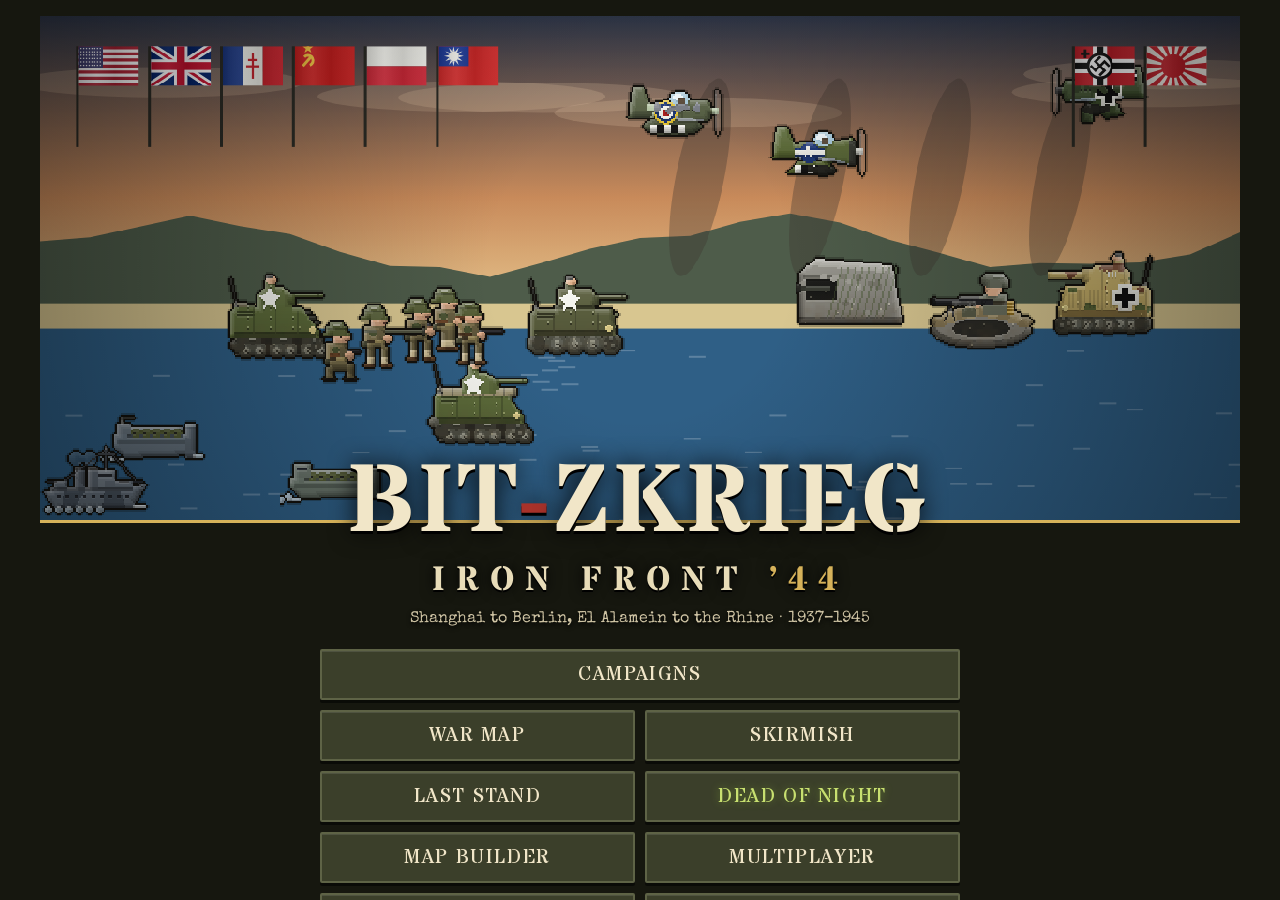
==== index.html @ be4d0eca "Real recorded sound, synced to the animation; varied deaths; soldiers' voices - 58 CC0 / CC BY recor" ====
<!doctype html>
<html lang="en"><head><meta charset="utf-8">
<title>Bit-zkrieg: Iron Front '44</title>
<meta name="viewport" content="width=device-width, initial-scale=1, viewport-fit=cover">
<link rel="preconnect" href="https://fonts.googleapis.com">
<link rel="stylesheet" href="https://fonts.googleapis.com/css2?family=Stardos+Stencil:wght@400;700&family=Special+Elite&family=Courier+Prime:wght@400;700&display=swap">
<style>
/* Layout: a full-screen map with stencilled olive-drab panels; menus are manila dispatch folders. One committed dark look. */
:root {
  --drab: #3b3f2a; --drab2: #2a2d1e; --ink: #f1e6c8; --brass: #d6b25a; --paper: #e6d8b4; --paperink: #2c2618; --red: #a8322a; --line: #5e6346;
  --display: 'Stardos Stencil', 'Impact', 'Arial Narrow', sans-serif;
  --type: 'Special Elite', 'Courier New', monospace;
  --ui: 'Courier Prime', 'Courier New', monospace;
  color-scheme: dark;
}
html, body { height: 100%; margin: 0; background: #16170f; color: var(--ink); font-family: var(--ui); overflow: hidden; }
button { font: inherit; cursor: pointer; }
button:focus-visible, select:focus-visible, input:focus-visible { outline: 2px solid var(--brass); outline-offset: 2px; }
#cv { position: fixed; inset: 0; width: 100%; height: 100%; touch-action: none; display: block; }
body:not([data-screen="game"]) #cv { visibility: hidden; }
.screen { position: fixed; inset: 0; z-index: 5; }
[hidden] { display: none !important; }

/* title */
#title { background: #16170f; display: grid; grid-template-rows: auto auto 1fr; grid-template-columns: minmax(0, 1fr); justify-items: center; overflow-y: auto; padding-block: 16px; }
#titlecv { width: min(1200px, 100%); height: auto; image-rendering: pixelated; border-bottom: 3px solid var(--brass); }
.logo { text-align: center; margin-top: -4.2em; position: relative; padding: 0 16px; }
.logo h1 { font-family: var(--display); font-size: clamp(40px, 9vw, 96px); margin: 0; letter-spacing: .04em; color: var(--ink); text-shadow: 0 3px 0 #000, 0 0 24px #000; line-height: 1; }
.logo h1 span { color: var(--brass); }
.logo p { font-family: var(--type); margin: .4em 0 0; color: #cfc4a4; text-shadow: 0 2px 4px #000; }
.mainmenu { display: grid; gap: 10px; margin-top: 22px; width: min(320px, calc(100% - 32px)); align-content: start; }
@media (min-width: 720px) { .mainmenu { grid-template-columns: 1fr 1fr; width: min(640px, calc(100% - 32px)); } .mainmenu #continue, .mainmenu #bcampaign { grid-column: 1 / -1; } }
.mainmenu button, footer button, #endturn, #result button, .go, #sgo, #optsave {
  font-family: var(--display); font-size: 20px; letter-spacing: .08em; text-transform: uppercase; padding: 10px 18px;
  background: var(--drab); color: var(--ink); border: 2px solid var(--line); border-radius: 2px; box-shadow: inset 0 1px 0 #ffffff1a, 0 3px 0 #0008; }
.mainmenu button:hover, footer button:hover, #endturn:hover:not(:disabled) { background: #4a4f34; border-color: var(--brass); }
button.ghost { background: transparent; box-shadow: none; }
#continue { border-color: var(--brass); color: var(--brass); }

/* paper screens */
.paper { background: #2a2b1f repeating-linear-gradient(45deg, #ffffff05 0 2px, transparent 2px 6px); overflow-y: auto; padding: 24px 16px 90px; box-sizing: border-box; }
.paper header, #missions, .form, .manual, .folder { max-width: 860px; margin: 0 auto; }
.paper header h2, .folder h2 { font-family: var(--display); font-size: clamp(28px, 5vw, 44px); margin: 0; letter-spacing: .03em; text-wrap: balance; }
.paper header p { font-family: var(--type); color: #cfc4a4; margin: .3em 0 1.2em; }
.paper footer { position: fixed; left: 0; right: 0; bottom: 0; display: flex; gap: 12px; justify-content: center; padding: 12px 16px calc(12px + env(safe-area-inset-bottom, 0px)); background: linear-gradient(transparent, #16170fee 40%); flex-wrap: wrap; }
#missions { display: grid; gap: 8px; }
.mission { display: grid; grid-template-columns: 44px 1fr auto; align-items: center; gap: 12px; text-align: left; padding: 10px 14px; position: relative;
  background: var(--paper); color: var(--paperink); border: 0; border-left: 6px solid var(--drab); box-shadow: 0 2px 0 #0006; }
.mission:disabled { opacity: .45; cursor: not-allowed; }
.mission:not(:disabled):hover { border-left-color: var(--red); transform: translateX(3px); }
.mission .no { font-family: var(--display); font-size: 30px; color: var(--drab); text-align: center; }
.mission b { font-family: var(--display); font-size: 21px; letter-spacing: .02em; display: block; }
.mission small { font-family: var(--type); font-size: 13px; }
.mission .fl { display: flex; gap: 4px; }
.mission .stamp { position: absolute; right: 90px; top: 50%; transform: translateY(-50%) rotate(-8deg); font-family: var(--display); color: var(--red); border: 2px solid var(--red); padding: 0 6px; opacity: .75; }

.folder { background: var(--paper); color: var(--paperink); padding: 24px clamp(16px, 4vw, 36px); position: relative; box-shadow: 0 6px 0 #0007; border-top: 14px solid #c8b488; }
.folder .when { font-family: var(--type); margin: .2em 0 1em; }
.stampmark { position: absolute; right: 20px; top: 14px; font-family: var(--display); font-size: 26px; color: var(--red); border: 3px solid var(--red); padding: 0 10px; transform: rotate(6deg); opacity: .7; }
.bgrid { display: grid; grid-template-columns: minmax(0, 1fr) auto; gap: 22px; }
.story { font-family: var(--type); font-size: 16px; line-height: 1.6; margin: 0; max-width: 62ch; }
.folder h4 { font-family: var(--display); font-size: 18px; margin: 1em 0 .2em; letter-spacing: .06em; }
.goal { font-family: var(--type); margin: 0; }
.minimap { image-rendering: pixelated; width: 260px; max-width: 100%; border: 3px solid var(--paperink); align-self: start; }
.cos { display: grid; grid-template-columns: 1fr 1fr; gap: 16px; margin-top: 20px; }
.cocard { display: flex; gap: 12px; align-items: flex-start; background: #d6c79e; padding: 10px; }
.cocard canvas { image-rendering: pixelated; flex: none; border: 2px solid var(--paperink); }
.cocard b { font-family: var(--display); font-size: 16px; display: block; }
.cocard small { font-family: var(--ui); display: block; margin: 2px 0 6px; }
.cocard em { font-family: var(--type); font-size: 14px; }
@media (max-width: 640px) { .bgrid, .cos { grid-template-columns: 1fr; } }
#editor { padding: 0; display: flex; flex-direction: column; height: 100vh; }
#editor[hidden] { display: none; }
.edbar { display: flex; flex-wrap: wrap; align-items: center; gap: 6px; padding: 8px 12px; background: #1e2018; border-bottom: 2px solid var(--line); }
.edbar button, .edbar select { padding: 6px 10px; font-size: 14px; width: auto; max-width: 220px; }
.edbar .go { background: var(--brass); color: #1a1814; }
.edtitle { font-family: var(--display); font-size: 20px; letter-spacing: .05em; margin-right: 8px; }
.edbar .sep { width: 1px; height: 24px; background: var(--line); margin: 0 4px; } .edbar .grow { flex: 1; }
.edbody { flex: 1; display: flex; min-height: 0; }
#edpal { width: 300px; flex: none; overflow-y: auto; padding: 10px; background: #23251c; border-right: 2px solid var(--line); }
#edpal h4 { font-family: var(--display); margin: 12px 0 6px; font-size: 15px; letter-spacing: .05em; }
.edtabs { display: flex; gap: 4px; } .edtabs button { flex: 1; padding: 6px; } .edtabs button.on, .edtool.on, .edsw.on, .edunit.on { background: var(--brass); color: #1a1814; }
.edgrid { display: grid; grid-template-columns: 1fr 1fr; gap: 4px; }
.edsw, .edunit, .edtool { display: flex; align-items: center; gap: 6px; padding: 4px 6px; font-size: 12px; text-align: left; min-height: 30px; }
.edsw i { width: 18px; height: 18px; flex: none; border: 1px solid #0006; display: block; }
.edunit canvas { width: 38px; height: 38px; image-rendering: pixelated; flex: none; }
.edform { display: grid; gap: 8px; } .edform input, .edform select { width: 100%; } .edrow { display: flex; flex-wrap: wrap; gap: 4px; }
.edview { flex: 1; position: relative; min-width: 0; }
#edcv { width: 100%; height: 100%; display: block; cursor: crosshair; touch-action: none; }
#edinfo { position: absolute; left: 10px; top: 8px; background: #000a; padding: 3px 8px; font: 13px var(--ui); pointer-events: none; }
.edhelp { position: absolute; left: 10px; bottom: 8px; background: #000a; padding: 3px 8px; font: 12px var(--ui); opacity: .8; pointer-events: none; }
#edtoast { position: absolute; left: 50%; top: 14px; transform: translateX(-50%); background: var(--brass); color: #1a1814; padding: 6px 14px; font-family: var(--display); }
@media (max-width: 760px) { .edbody { flex-direction: column-reverse; } #edpal { width: auto; height: 38vh; border-right: 0; border-top: 2px solid var(--line); } }
.opline { font-family: var(--ui); text-transform: uppercase; letter-spacing: .12em; font-size: 12px; margin: 0 0 4px; color: var(--red); }
.warmap { display: block; width: 100%; aspect-ratio: 1 / .42; max-height: 36vh; object-fit: contain; background: #9fb3b8; margin: 6px 0 14px; border: 3px solid var(--paperink); box-shadow: inset 0 0 30px #0004; image-rendering: auto; }
.forces, .stakes { display: grid; grid-template-columns: 1fr 1fr; gap: 16px; margin-top: 14px; }
.forces h5 { font-family: var(--display); font-size: 15px; margin: 0 0 4px; letter-spacing: .04em; }
.forces p, .stakes p, .fates p { font-family: var(--type); font-size: 14px; line-height: 1.5; margin: 0 0 8px; }
.stakes > div { padding: 10px 12px; border-left: 5px solid; background: #0000000d; }
.stakes h4 { margin-top: 0 !important; }
.stakes .win { border-color: #4d6b3a; } .stakes .lose { border-color: var(--red); }
#after .stampmark { font-size: 30px; }
#after .story { max-width: none; margin-bottom: .6em; }
@media (max-width: 640px) { .forces, .stakes { grid-template-columns: 1fr; } }
#arctabs { max-width: 1000px; margin: 0 auto 10px; display: flex; flex-wrap: wrap; gap: 6px; }
#arctabs button { background: var(--drab); color: var(--ink); border: 1px solid var(--line); padding: 8px 16px; font-family: var(--display); font-size: 18px; letter-spacing: .04em; }
#arctabs button.on { background: var(--brass); color: #1a1814; }
dl.specs { display: grid; grid-template-columns: max-content 1fr; gap: 2px 10px; font-size: 13px; margin: 6px 0; }
dl.specs dt { opacity: .7; } dl.specs dd { margin: 0; }
.armcard.gen canvas { image-rendering: pixelated; }
.armcard .fate { font-style: normal; opacity: .9; }
#armlist.bats, #armlist.gloss { max-width: 860px; margin: 0 auto; display: block; }
.archead { font-family: var(--display); font-size: 22px; margin: 18px 0 6px; }
.batcard { background: var(--paper); color: var(--paperink); margin: 0 0 8px; padding: 10px 14px; border-left: 6px solid var(--drab); }
.batcard summary { cursor: pointer; display: flex; gap: 10px; align-items: baseline; flex-wrap: wrap; }
.batcard summary b { font-family: var(--display); font-size: 19px; }
.batcard summary small, .batcard p { font-family: var(--type); }
.batcard p { font-size: 14px; line-height: 1.5; }
.batcard h5 { font-family: var(--display); margin: 10px 0 2px; font-size: 15px; }
dl.gloss { display: grid; grid-template-columns: minmax(140px, max-content) 1fr; gap: 10px 18px; background: var(--paper); color: var(--paperink); padding: 18px; font-family: var(--type); font-size: 14px; line-height: 1.5; }
dl.gloss dt { font-family: var(--display); font-size: 16px; } dl.gloss dd { margin: 0; }
@media (max-width: 640px) { dl.gloss { grid-template-columns: 1fr; } dl.gloss dd { margin-bottom: 8px; } }

.form { display: grid; gap: 14px; grid-template-columns: repeat(auto-fit, minmax(240px, 1fr)); }
fieldset { border: 2px solid var(--line); background: #ffffff08; padding: 12px 14px; display: grid; gap: 10px; min-width: 0; }
legend { font-family: var(--display); font-size: 18px; letter-spacing: .06em; padding: 0 6px; }
label { display: grid; gap: 4px; font-size: 14px; }
label.ck { grid-template-columns: auto 1fr; align-items: center; gap: 8px; }
select, input[type=range] { font: inherit; background: var(--drab2); color: var(--ink); border: 1px solid var(--line); padding: 6px; width: 100%; box-sizing: border-box; }
.manual { font-family: var(--type); font-size: 16px; line-height: 1.6; max-width: 66ch; }
.manual b { font-family: var(--display); letter-spacing: .04em; }

/* HUD */
#gamehud { pointer-events: none; z-index: 6; }
#gamehud > * { pointer-events: auto; }
#top { position: fixed; top: env(safe-area-inset-top, 0px); left: 0; right: 0; display: flex; justify-content: space-between; align-items: flex-start; padding: 8px; gap: 8px; pointer-events: none; }
#top > * { pointer-events: auto; }
.co { display: flex; gap: 8px; align-items: stretch; background: #23251a; border: 2px solid var(--line); padding: 4px 10px 4px 4px; color: var(--ink); text-align: left; box-shadow: 0 3px 0 #0007; max-width: 46vw; }
.co.right { flex-direction: row-reverse; padding: 4px 4px 4px 10px; text-align: right; }
.co.active { border-color: var(--brass); }
.co .pt canvas { width: 72px; height: 72px; image-rendering: pixelated; display: block; border: 1px solid #000; }
.cobody { display: grid; grid-template-columns: auto 1fr; gap: 1px 6px; align-content: start; min-width: 0; }
.co.right .cobody { direction: rtl; }
.cobody .nm { grid-column: 1 / -1; font-family: var(--display); font-size: 16px; white-space: nowrap; overflow: hidden; text-overflow: ellipsis; direction: ltr; }
.cobody .nat canvas { display: block; margin-top: 3px; }
.cobody .fund { font-variant-numeric: tabular-nums; color: var(--brass); font-weight: 700; direction: ltr; }
.cobody .fund::before { content: 'Funds '; color: #b9b090; font-weight: 400; }
.meter { grid-column: 1 / -1; display: flex; gap: 2px; margin-top: 2px; direction: ltr; }
.co.right .meter { justify-content: flex-end; }
.meter i { width: 9px; height: 9px; background: linear-gradient(90deg, var(--brass) calc(var(--f) * 100%), #0006 0); clip-path: polygon(50% 0, 62% 35%, 100% 38%, 70% 60%, 80% 100%, 50% 76%, 20% 100%, 30% 60%, 0 38%, 38% 35%); }
.meter i.big { width: 12px; height: 12px; margin-top: -1px; }
.meter i.on { filter: drop-shadow(0 0 3px #ffd36a); }
.pw { grid-column: 1 / -1; color: #ff9a6a; font-size: 11px; letter-spacing: .08em; direction: ltr; }
.mid { text-align: center; background: #23251ae6; border: 2px solid var(--line); padding: 4px 14px; max-width: 30vw; }
.mid b { font-family: var(--display); font-size: 22px; display: block; letter-spacing: .06em; }
.mid small { font-family: var(--type); font-size: 12px; color: #d6caa4; }
#bottom { position: fixed; bottom: env(safe-area-inset-bottom, 0px); left: 0; right: 0; display: flex; gap: 8px; padding: 8px; align-items: flex-end; flex-wrap: wrap; pointer-events: none; }
#bottom > * { pointer-events: auto; }
#tinfo, #uinfo { background: #23251ae6; border: 2px solid var(--line); padding: 6px 10px; display: grid; gap: 1px; font-size: 13px; min-width: 0; }
#tinfo b, #uinfo b { font-family: var(--display); font-size: 16px; letter-spacing: .03em; }
.stars { color: var(--brass); letter-spacing: 1px; }
.mvc { color: #b9b090; font-size: 11px; }
#uinfo { display: flex; gap: 8px; align-items: center; }
#uinfo canvas { image-rendering: pixelated; width: 64px; height: 64px; }
#uinfo div { display: grid; gap: 1px; }
.acts { margin-left: auto; display: flex; gap: 6px; flex-wrap: wrap; justify-content: flex-end; }
.acts button { font-family: var(--display); font-size: 16px; padding: 8px 14px; background: var(--drab); color: var(--ink); border: 2px solid var(--line); text-transform: uppercase; letter-spacing: .06em; }
#endturn:disabled { opacity: .4; cursor: default; }
#cop, #scop { background: #6a3a1a; border-color: #e0a050; animation: pulse 1.2s infinite alternate; }
@keyframes pulse { to { box-shadow: 0 0 12px #ffb050; } }
#forecast { position: fixed; top: 92px; left: 50%; transform: translateX(-50%); background: #000c; padding: 6px 12px; border: 1px solid var(--red); font-weight: 700; }

#menu { position: fixed; z-index: 20; background: #23251a; border: 2px solid var(--brass); display: grid; min-width: 150px; box-shadow: 0 6px 0 #0008; max-height: calc(100vh - 100px); overflow-y: auto; }
#menu button { background: none; border: 0; color: var(--ink); text-align: left; padding: 8px 14px; font-family: var(--display); font-size: 17px; letter-spacing: .04em; border-bottom: 1px solid #ffffff10; }
#menu button:hover:not(:disabled), #menu button:focus { background: #4a4f34; outline: none; }
#menu button:disabled { opacity: .4; cursor: default; }
#menu.build { min-width: min(380px, calc(100vw - 20px)); }
#menu.build button { display: grid; grid-template-columns: 34px 1fr auto; gap: 10px; align-items: center; padding: 4px 12px; }
#menu .bi canvas { image-rendering: pixelated; display: block; }
#menu .bn small { display: block; font-family: var(--ui); font-size: 11px; color: #b9b090; letter-spacing: 0; }
#menu .bc { font-family: var(--ui); color: var(--brass); font-variant-numeric: tabular-nums; }

#banner { position: fixed; left: 0; right: 0; top: 40%; text-align: center; z-index: 25; pointer-events: none; opacity: 0; }
#banner div { font-family: var(--display); font-size: clamp(34px, 7vw, 72px); letter-spacing: .08em; text-shadow: 0 4px 0 #000; background: linear-gradient(90deg, transparent, #000b 20%, #000b 80%, transparent); padding: 6px 0; }
#banner small { font-family: var(--type); font-size: 16px; text-shadow: 0 2px 0 #000; }
#banner.show { animation: ban 1.3s ease; }
@keyframes ban { 0% { opacity: 0; transform: translateX(-30px); } 15%, 80% { opacity: 1; transform: none; } 100% { opacity: 0; transform: translateX(30px); } }
#dialog { position: fixed; left: 50%; bottom: 120px; transform: translateX(-50%); width: min(640px, calc(100vw - 32px)); z-index: 30; display: flex; gap: 14px; align-items: flex-start; background: var(--paper); color: var(--paperink); padding: 12px; border: 3px solid var(--paperink); box-shadow: 0 6px 0 #0009; cursor: pointer; box-sizing: border-box; }
#dialog canvas, #coinfo canvas { image-rendering: pixelated; border: 2px solid var(--paperink); display: block; }
#dialog .who { font-family: var(--display); font-size: 17px; }
#dialog .txt { font-family: var(--type); font-size: 17px; line-height: 1.45; margin: .3em 0; }
#dialog small { font-size: 11px; opacity: .6; }
#coinfo { position: fixed; inset: 0; margin: auto; height: fit-content; width: min(620px, calc(100vw - 32px)); z-index: 30; display: flex; gap: 16px; background: var(--paper); color: var(--paperink); padding: 16px; border: 3px solid var(--paperink); box-sizing: border-box; flex-wrap: wrap; cursor: pointer; }
#coinfo .txt { flex: 1; min-width: 220px; font-family: var(--type); }
#coinfo h3 { font-family: var(--display); margin: 0; font-size: 22px; }
#coinfo dt { font-family: var(--display); margin-top: 6px; }
#coinfo dd { margin: 0; }
#battlewrap { position: fixed; inset: 0; z-index: 28; display: grid; place-items: center; background: #0007; cursor: pointer; }
#battle { width: min(860px, calc(100vw - 20px)); image-rendering: pixelated; border: 4px solid #111; box-shadow: 0 8px 0 #000a; }
#result { position: fixed; inset: 0; z-index: 40; display: grid; place-items: center; background: #000a; padding: 16px; }
#result .card { background: var(--paper); color: var(--paperink); padding: 24px; border: 4px solid var(--paperink); text-align: center; width: min(520px, 100%); box-sizing: border-box; }
#result h2 { font-family: var(--display); font-size: 56px; margin: 0; color: var(--red); letter-spacing: .1em; }
#result .why { font-family: var(--type); }
#result .st { display: grid; grid-template-columns: 1fr 1fr; gap: 12px; margin: 14px 0; text-align: left; }
#result .st div { display: grid; gap: 2px; font-size: 13px; }
#result .st canvas { width: 36px; height: 24px; }
#nowplaying { position: fixed; right: 12px; bottom: 74px; z-index: 9; font-family: var(--type); font-size: 13px; background: #000b; padding: 6px 10px; opacity: 0; transition: opacity .6s; pointer-events: none; }
#nowplaying.show { opacity: 1; }
@media (max-width: 640px) {
  .co .pt canvas { width: 44px; height: 44px; } .cobody .nm { font-size: 13px; } .mid { display: none; }
  #tinfo { font-size: 11px; } #uinfo canvas { width: 40px; height: 40px; } .acts button { font-size: 13px; padding: 6px 9px; }
}
@media (prefers-reduced-motion: reduce) { #banner.show { animation-duration: .01s; } #cop, #scop { animation: none; } }

/* ---- additions: campaigns, core force, minimap, power cut-in ---- */
#camplist { max-width: 860px; margin: 0 auto; display: grid; gap: 10px; }
.campcard { display: grid; grid-template-columns: auto 1fr; gap: 16px; align-items: center; text-align: left; padding: 14px 16px; background: var(--paper); color: var(--paperink); border: 0; border-left: 8px solid var(--red); box-shadow: 0 3px 0 #0007; }
.campcard:hover { transform: translateX(3px); }
.campcard .fl { display: flex; gap: 4px; flex-wrap: wrap; max-width: 140px; }
.campcard b { font-family: var(--display); font-size: 26px; display: block; }
.campcard small { display: block; font-family: var(--type); }
.paper header.sub { margin-top: 24px; } .paper header.sub h3 { font-family: var(--display); font-size: 24px; margin: 0 0 8px; letter-spacing: .04em; }
#corelist { max-width: 860px; margin: 0 auto; display: grid; grid-template-columns: repeat(auto-fill, minmax(240px, 1fr)); gap: 8px; }
.vet { display: flex; gap: 8px; align-items: center; background: #ffffff0c; border: 1px solid var(--line); padding: 4px 8px; }
.vet canvas { image-rendering: pixelated; flex: none; }
.vet b { display: block; font-size: 14px; } .vet small { color: #cfc4a4; font-size: 12px; }
.dim { color: #b9b090; font-family: var(--type); }
.mapcol { display: grid; gap: 4px; justify-items: center; align-content: start; }
.mapcol small { font-family: var(--ui); }
#minimap { position: fixed; right: 10px; top: 104px; width: 200px; height: auto; z-index: 7; border: 2px solid var(--line); background: #000; image-rendering: pixelated; box-shadow: 0 3px 0 #0008; max-width: 34vw; cursor: pointer; }
#minimap.off { display: none; }
#ffwd { min-width: 44px; } #ffwd.on { background: #6a3a1a; border-color: #e0a050; }
#danger.on { background: #7a2018; border-color: #ff8060; color: #fff2e8; }
.tip { color: #cfc4a4; font-size: 11px; max-width: 34ch; font-family: var(--type); }
.nm2 { color: #d8cca4; font-size: 12px; } .nm2 em { color: #ffcf4a; font-style: normal; }
.xp { display: block; height: 4px; background: #0008; width: 140px; margin-top: 2px; } .xp i { display: block; height: 100%; background: #e8c040; }
#result .vets { display: grid; gap: 2px; margin: 0 0 12px; text-align: left; font-size: 13px; } #result .vets h4 { margin: 4px 0; font-family: var(--display); }
#powercut { position: fixed; inset: 0; z-index: 35; display: grid; place-items: center; background: #000a; cursor: pointer; overflow: hidden; }
#powercut .stripe { position: absolute; left: -10%; right: -10%; top: 30%; height: 40%; background: linear-gradient(90deg, transparent, var(--tc) 15%, var(--tc) 85%, transparent); transform: skewY(-6deg); opacity: .85;
  background-image: repeating-linear-gradient(90deg, transparent 0 40px, #ffffff14 40px 44px), linear-gradient(90deg, transparent, var(--tc) 15%, var(--tc) 85%, transparent); }
#powercut .pt { position: absolute; left: 6%; top: 50%; transform: translateY(-50%); }
#powercut .pt canvas { width: min(384px, 40vw); height: auto; image-rendering: pixelated; border: 4px solid #111; box-shadow: 0 10px 0 #0009; }
#powercut .pc { position: absolute; left: 46%; right: 4%; top: 50%; transform: translateY(-50%); display: grid; gap: 6px; text-shadow: 0 3px 0 #000; }
#powercut .lv { font-family: var(--ui); letter-spacing: .3em; font-size: 16px; color: #ffe8a0; }
#powercut .nm { font-family: var(--display); font-size: clamp(36px, 7vw, 84px); line-height: 1; color: #fff; text-wrap: balance; }
#powercut .q { font-family: var(--type); font-size: clamp(16px, 2vw, 22px); color: #fff8e0; }
#powercut .ds { font-family: var(--ui); font-size: 15px; color: #f4e8c8; max-width: 52ch; }
#powercut.go .pt { animation: pcin .5s cubic-bezier(.2, .9, .3, 1.2); } #powercut.go .pc { animation: pcin2 .6s cubic-bezier(.2, .9, .3, 1.1); } #powercut.go .stripe { animation: pcs .4s ease-out; }
@keyframes pcin { from { transform: translate(-120%, -50%); } } @keyframes pcin2 { from { transform: translate(60%, -50%); opacity: 0; } } @keyframes pcs { from { transform: skewY(-6deg) scaleX(0); } }
#battle { width: min(1180px, calc(100vw - 20px)); }
@media (max-width: 640px) { #minimap { top: 70px; max-width: 40vw; } #powercut .pc { left: 8%; top: 70%; } #powercut .pt { top: 28%; left: 50%; transform: translate(-50%, -50%); } }

.mid small { display: block; } #turnno { color: #b9b090; font-family: var(--ui); font-size: 11px; letter-spacing: .04em; }

/* ---- armoury, tips, mission rank ---- */
#armtabs { max-width: 1000px; margin: 0 auto 14px; display: flex; flex-wrap: wrap; gap: 6px; }
#armtabs button { display: flex; align-items: center; gap: 6px; background: var(--drab2); color: var(--ink); border: 1px solid var(--line); padding: 6px 12px; font-family: var(--display); font-size: 16px; }
#armtabs button.on { border-color: var(--brass); background: var(--drab); }
#armlist { max-width: 1000px; margin: 0 auto; display: grid; grid-template-columns: repeat(auto-fill, minmax(300px, 1fr)); gap: 10px; }
.armnote { grid-column: 1 / -1; margin: 0 0 4px; font-size: 14px; opacity: .8; font-style: italic; }
.armcard { display: grid; grid-template-columns: 96px minmax(0, 1fr); gap: 10px; background: var(--paper); color: var(--paperink); padding: 10px; box-shadow: 0 3px 0 #0006; }
.armcard canvas { image-rendering: pixelated; width: 96px; height: 96px; background: #7a9a4a33; }
.armcard b { font-family: var(--display); font-size: 18px; display: block; }
.armcard small { display: block; font-family: var(--ui); font-size: 12px; }
.armcard .nums { display: block; font-family: var(--ui); font-size: 12px; color: #6a5a30; margin: 3px 0; }
.armcard p { margin: 4px 0 0; font-family: var(--type); font-size: 13px; line-height: 1.4; }
#tip { position: fixed; left: 50%; top: 100px; transform: translateX(-50%); z-index: 26; width: min(560px, calc(100vw - 32px)); box-sizing: border-box; display: grid; grid-template-columns: minmax(0, 1fr) auto; gap: 4px 12px; align-items: center;
  background: var(--paper); color: var(--paperink); border-left: 6px solid var(--brass); padding: 10px 12px; box-shadow: 0 5px 0 #0008; font-family: var(--type); font-size: 14px; line-height: 1.4; }
#tip b { grid-column: 1 / -1; font-family: var(--display); font-size: 15px; letter-spacing: .06em; }
#tip button { grid-column: 2; grid-row: 2; font-family: var(--display); background: var(--drab); color: var(--ink); border: 0; padding: 6px 12px; }
#result .score { display: flex; gap: 18px; align-items: center; justify-content: center; margin: 8px 0; }
#result .rank { font-family: var(--display); font-size: 72px; line-height: 1; width: 92px; height: 92px; display: grid; place-items: center; border: 5px solid currentColor; border-radius: 50%; transform: rotate(-8deg); }
#result .rS { color: #c8202a; } #result .rA { color: #b07a10; } #result .rB { color: #2a5a8a; } #result .rC, #result .rD { color: #5a5a50; }
#result .score dl { display: grid; grid-template-columns: auto auto; gap: 2px 12px; margin: 0; font-family: var(--ui); text-align: left; } #result .score dt { font-weight: 700; } #result .score dd { margin: 0; font-variant-numeric: tabular-nums; }

/* ---- jukebox, controller focus ---- */
#jukelist { max-width: 900px; margin: 0 auto; display: grid; gap: 6px; }
.jtrack { display: grid; grid-template-columns: 44px minmax(0, 1fr) auto; gap: 12px; align-items: center; background: #ffffff0a; border: 1px solid var(--line); padding: 8px 12px; }
.jtrack.now { border-color: var(--brass); background: #d6b25a1a; }
.jtrack .play { width: 40px; height: 40px; font-size: 16px; background: var(--drab); color: var(--ink); border: 1px solid var(--line); }
.jtrack b { display: block; font-family: var(--display); font-size: 17px; letter-spacing: .02em; }
.jtrack small { display: block; color: #cfc4a4; font-size: 12px; } .jtrack .grp { color: var(--brass); }
body.pad :focus { outline: 3px solid var(--brass) !important; outline-offset: 2px; box-shadow: 0 0 0 6px #d6b25a33; }

/* ---- multiplayer ---- */
.mpgrid { max-width: 900px; margin: 0 auto; display: grid; grid-template-columns: repeat(auto-fit, minmax(240px, 1fr)); gap: 12px; }
.mpcard { display: grid; gap: 8px; text-align: left; padding: 18px; background: var(--paper); color: var(--paperink); border: 0; border-top: 8px solid var(--drab); box-shadow: 0 4px 0 #0007; }
.mpcard:hover, .mpcard:focus { border-top-color: var(--red); }
.mpcard b { font-family: var(--display); font-size: 26px; } .mpcard span { font-family: var(--type); font-size: 14px; line-height: 1.45; }
#online .form button { font-family: var(--display); font-size: 18px; background: var(--drab); color: var(--ink); border: 2px solid var(--line); padding: 8px; text-transform: uppercase; }
#online input { font: inherit; font-size: 22px; letter-spacing: .3em; text-transform: uppercase; background: var(--drab2); color: var(--ink); border: 1px solid var(--line); padding: 6px 10px; width: 100%; box-sizing: border-box; }
#netstatus { max-width: 70ch; }
#netgames { max-width: 860px; margin: 0 auto; display: grid; gap: 6px; }
.netgame { text-align: left; background: #ffffff0a; color: var(--ink); border: 1px solid var(--line); padding: 10px 14px; }
.netgame.due { border-color: var(--brass); background: #d6b25a22; }
.netgame b { display: block; font-family: var(--display); font-size: 18px; } .netgame small { color: #cfc4a4; }
#handoff { position: fixed; inset: 0; z-index: 45; background: #16170f; display: grid; place-content: center; justify-items: center; gap: 10px; text-align: center; cursor: pointer; padding: 16px; }
#handoff canvas { image-rendering: pixelated; border: 4px solid var(--brass); }
#handoff h2 { font-family: var(--display); font-size: clamp(32px, 6vw, 60px); margin: 0; }
#handoff p { font-family: var(--type); max-width: 50ch; margin: 0; } #handoff small { color: #b9b090; }
#codebox { position: fixed; inset: 0; z-index: 46; display: grid; place-items: center; background: #000b; padding: 16px; }
#codebox .card { background: var(--paper); color: var(--paperink); padding: 20px; width: min(640px, 100%); box-sizing: border-box; display: grid; gap: 10px; border: 4px solid var(--paperink); }
#codebox h3 { font-family: var(--display); font-size: 28px; margin: 0; } #codebox p { font-family: var(--type); margin: 0; }
#codebox textarea { width: 100%; box-sizing: border-box; height: 160px; font: 11px/1.3 var(--ui); word-break: break-all; background: #fffaf0; color: #222; border: 1px solid #8a7a50; }
#codebox .row { display: flex; gap: 10px; justify-content: flex-end; } #codebox button { font-family: var(--display); font-size: 17px; padding: 8px 16px; background: var(--drab); color: var(--ink); border: 0; }
#netwait { position: fixed; left: 50%; bottom: 140px; transform: translateX(-50%); z-index: 9; background: #000c; border: 1px solid var(--brass); padding: 10px 18px; font-family: var(--type); }
#netwait .dots::after { content: '…'; animation: blink 1.2s infinite; } @keyframes blink { 50% { opacity: .2; } }

.logo .logosub { font-family: var(--display); font-size: clamp(18px, 3.4vw, 34px); letter-spacing: .32em; margin: .15em 0 0; color: #e8dcb8; text-shadow: 0 2px 0 #000, 0 0 14px #000; }
.logo .logosub span { color: var(--brass); }
.logo h1 span { color: var(--red); }

.recstats { max-width: 900px; margin: 0 auto 18px; display: grid; grid-template-columns: repeat(auto-fit, minmax(150px, 1fr)); gap: 8px; }
.recstats div { background: var(--paper); color: var(--paperink); padding: 10px 12px; } .recstats b { font-family: var(--display); font-size: 26px; display: block; } .recstats span { font-family: var(--type); font-size: 13px; }
.medgrid { max-width: 900px; margin: 0 auto; display: grid; grid-template-columns: repeat(auto-fit, minmax(260px, 1fr)); gap: 8px; }
.medal { display: flex; gap: 10px; align-items: center; background: #ffffff0d; border: 1px solid var(--line); padding: 8px; } .medal canvas { flex: none; } .medal b { font-family: var(--display); display: block; } .medal small { font-family: var(--type); opacity: .8; }
.medal.locked canvas { filter: grayscale(1) brightness(.5); } .medal.locked { opacity: .55; }

.campmapwrap { max-width: 860px; margin: 0 auto 12px; }

.edarr { grid-column: 1 / -1; display: grid; gap: 4px; font-size: 13px; } .edarr input { width: 80px; }

.wvwrap { position: relative; max-width: 1200px; margin: 0 auto; } #wvmap { width: 100%; display: block; border: 3px solid var(--paperink); cursor: pointer; background: #9fb3b8; }
#wvtip { position: absolute; pointer-events: none; background: var(--paper); color: var(--paperink); padding: 6px 10px; font-family: var(--type); font-size: 13px; box-shadow: 0 3px 0 #0006; max-width: 260px; }
#wvtip b { font-family: var(--display); display: block; font-size: 15px; }

/* Dead of Night */
.mainmenu .zedbtn { color: #c8e070; text-shadow: 0 0 8px rgba(160, 210, 60, .45); }
.zedscreen { background-image: radial-gradient(ellipse at 50% 0%, rgba(120, 160, 60, .14), transparent 60%); }
.zhead { margin: 14px 0 6px; font-family: "Stardos Stencil", Impact, sans-serif; letter-spacing: .06em; }
.zbest { display: grid; grid-template-columns: repeat(auto-fill, minmax(190px, 1fr)); gap: 8px; }
.zcard { display: flex; gap: 8px; align-items: center; background: rgba(20, 26, 14, .82); color: #d8dcc8; border: 1px solid #4a5a34; padding: 6px; }
.zcard canvas { width: 64px; height: 64px; image-rendering: pixelated; flex: none; background: radial-gradient(circle, #2a3420, #10140c); }
.zcard p { margin: 0; font-size: 12px; line-height: 1.35; }
.zcard b { display: block; color: #c8e070; font-size: 13px; }
.forcegrid { display: grid; grid-template-columns: repeat(auto-fill, minmax(150px, 1fr)); gap: 4px 10px; margin-top: 6px; }
.forcegrid label { display: flex; align-items: center; justify-content: space-between; gap: 6px; font-size: 12px; }
.forcegrid label span { overflow: hidden; text-overflow: ellipsis; white-space: nowrap; }
.forcegrid input { width: 52px; flex: none; }
.forcebox { grid-column: 1 / -1; }

</style>
<canvas id="cv"></canvas>

<!-- title -->
<section class="screen" id="title">
  <canvas id="titlecv"></canvas>
  <div class="logo"><h1>BIT<span>-</span>ZKRIEG</h1><h2 class="logosub">IRON FRONT <span>’44</span></h2><p>Shanghai to Berlin, El Alamein to the Rhine · 1937–1945</p></div>
  <nav class="mainmenu">
    <button id="continue" hidden>Continue</button>
    <button id="bcampaign">Campaigns</button>
    <button id="bwarmap">War Map</button>
    <button id="bskirmish">Skirmish</button>
    <button id="bwaves">Last Stand</button>
    <button id="bzed" class="zedbtn">Dead of Night</button>
    <button id="beditor">Map Builder</button>
    <button id="bmulti">Multiplayer</button>
    <button id="barmoury">Archive</button>
    <button id="brecord">Service Record</button>
    <button id="bjukebox">Jukebox</button>
    <button id="bhelp">Field manual</button>
    <button id="bsettings">Settings</button>
    <button id="bcredits" class="ghost">Credits</button>
  </nav>
</section>

<!-- campaigns -->
<section class="screen paper" id="campaigns" hidden>
  <header><h2>Campaigns</h2><p>Sixty-six battles in eleven campaigns, from Shanghai in 1937 through the Western Desert to Berlin in 1945, plus basic training. Veterans who survive carry on into the next fight.</p></header>
  <div id="camplist"></div>
  <header class="sub"><h3>Core force</h3></header>
  <div id="corelist"></div>
  <footer><button class="back">Back</button></footer>
</section>

<!-- campaign -->
<section class="screen paper" id="campaign" hidden>
  <header><h2 id="campname"></h2><p id="campsub"></p></header>
  <div class="campmapwrap"><canvas class="warmap" id="campmap"></canvas></div>
  <div id="missions"></div>
  <footer><button class="back" data-to="campaigns">Back</button><button id="unlockall" class="ghost">Unlock all missions</button></footer>
</section>

<!-- briefing -->
<section class="screen paper" id="brief" hidden>
  <div class="folder">
    <div class="stampmark">SECRET</div>
    <p class="opline"></p>
    <h2></h2><p class="when"></p>
    <canvas class="warmap"></canvas>
    <div class="bgrid">
      <div><h4>The situation</h4><p class="story"></p><h4>Your orders</h4><p class="goal"></p></div>
      <div class="mapcol"><canvas class="minimap"></canvas><small class="size"></small></div>
    </div>
    <div class="forces"></div>
    <div class="stakes"><div class="win"><h4>If you win</h4><p></p></div><div class="lose"><h4>If you lose</h4><p></p></div></div>
    <div class="cos"></div>
  </div>
  <footer><button class="back" data-to="campaign">Back</button><button class="watch ghost" title="Both sides played by the computer">Watch it</button><button class="go">Begin the assault</button></footer>
</section>

<!-- skirmish -->
<section class="screen paper" id="skirm" hidden>
  <header><h2>Skirmish</h2><p>A random battlefield. Pick the armies and the generals.</p></header>
  <div class="form">
    <fieldset><legend>Side 1</legend>
      <label>Army <select id="s1nat"></select></label><label>General <select id="s1co"></select></label>
      <label>Commander <select id="s1ai"><option value="human">You</option><option value="ai">Computer</option></select></label></fieldset>
    <fieldset><legend>Side 2</legend>
      <label>Army <select id="s2nat"></select></label><label>General <select id="s2co"></select></label>
      <label>Commander <select id="s2ai"><option value="ai">Computer</option><option value="human">Second player</option></select></label>
      <label>Temperament <select id="s2pers"><option value="">As the general</option><option value="aggressive">Aggressive</option><option value="methodical">Methodical</option><option value="cautious">Cautious</option><option value="opportunist">Opportunist</option></select></label></fieldset>
    <fieldset><legend>Battlefield</legend>
      <label>Terrain <select id="stheme"></select></label>
      <label>Size <select id="ssize"><option value="s">Small</option><option value="m" selected>Medium</option><option value="l">Large</option><option value="xl">Huge</option></select></label>
      <label>Fog of war <select id="sfog"><option value="off">Off</option><option value="on">On</option></select></label>
      <label>H-Hour <select id="shour"><option value="5">05:00 dawn</option><option value="9" selected>09:00 morning</option><option value="16">16:00 afternoon</option><option value="20">20:00 dusk</option><option value="23">23:00 night</option></select></label>
      <label>Starting funds <select id="sfunds"><option>0</option><option selected>5000</option><option>10000</option><option>20000</option></select></label></fieldset>
  </div>
  <footer><button class="back">Back</button><button id="sgo">Deploy</button></footer>
</section>

<!-- map builder -->
<section class="screen" id="editor" hidden>
  <div class="edbar">
    <b class="edtitle">Map Builder</b>
    <button id="ednew">New</button><select id="edload"></select><button id="edsave">Save</button><button id="edexport">Share code</button><button id="edimport">Import</button>
    <span class="sep"></span><button id="edundo" title="Ctrl+Z">Undo</button><button id="edredo" title="Ctrl+Y">Redo</button><button id="edfit" title="F">Fit</button>
    <span class="sep"></span><button id="edquick" title="Place a standard force next to each HQ">Quick armies</button><button id="edplay" class="go">Play it</button><button id="edhot" title="Two players on one screen">Hotseat</button><button id="edwatch" title="Computer against computer">Watch</button><button id="edbal" title="AI testers play the map nine times and report on balance">Balance check</button><button id="edwaves">Last Stand</button>
    <span class="grow"></span><button id="edback">Back</button>
  </div>
  <div class="edbody"><aside id="edpal"></aside><div class="edview"><canvas id="edcv"></canvas><div id="edinfo"></div><div id="edtoast" hidden></div>
    <div class="edhelp">Left-click paints · right-click picks up terrain · wheel zooms · Alt-drag or middle-drag pans · M mirrors</div></div></div>
</section>

<!-- last stand -->
<section class="screen paper" id="laststand" hidden>
  <header><h2>Last Stand</h2><p>Hold your HQ against wave after wave. Every wave is bigger than the last, with veterans, armour and then aircraft. Supplies arrive with each wave: spend them at your depots.</p></header>
  <div class="form">
    <fieldset><legend>Your army</legend>
      <label>Army <select id="lsnat"></select></label><label>General <select id="lsco"></select></label>
      <label>Starting funds <input type="number" id="lsfunds" min="0" max="200000" step="500" value="6000" list="fundlist"></label></fieldset>
    <fieldset class="forcebox"><legend>Starting force</legend><label>Force <select class="forcemode"><option value="map">Standard</option><option value="custom">Choose your own</option></select></label><div class="forcegrid" hidden></div><p class="forcesum dim"></p></fieldset>
    <fieldset><legend>The enemy</legend>
      <label>Army <select id="lsenemy"></select></label>
      <label>Difficulty <select id="lsdiff"><option value="easy">Easy</option><option value="normal" selected>Normal</option><option value="hard">Hard</option></select></label>
      <label>Turns between waves <select id="lsevery"><option value="4">4: time to dig in</option><option value="3" selected>3</option><option value="2">2: relentless</option></select></label></fieldset>
    <fieldset><legend>Battlefield</legend>
      <label>Map <select id="lsmap"></select></label><p id="lsbest" class="dim"></p></fieldset>
  </div>
  <footer><button class="back">Back</button><button id="lsgo">Hold the line</button></footer>
</section>

<datalist id="fundlist"><option value="0"><option value="3000"><option value="6000"><option value="12000"><option value="25000"><option value="50000"></datalist>
<!-- dead of night: zombie survival -->
<section class="screen paper zedscreen" id="zombies" hidden>
  <header><h2>Dead of Night</h2><p>Autumn 1944. Something came up out of the bunkers and the burial pits, and it does not care whose uniform it once wore. Hold your HQ until the dead stop coming. Every soldier they pull down gets up again on their side.</p></header>
  <div class="form">
    <fieldset><legend>The survivors</legend>
      <label>Army <select id="znat"></select></label><label>Commander <select id="zco"></select></label>
      <label>Starting funds <input type="number" id="zfunds" min="0" max="200000" step="500" value="6000" list="fundlist"></label></fieldset>
    <fieldset class="forcebox"><legend>Starting force</legend><label>Force <select class="forcemode"><option value="map">Standard</option><option value="custom">Choose your own</option></select></label><div class="forcegrid" hidden></div><p class="forcesum dim"></p></fieldset>
    <fieldset><legend>The night</legend>
      <label>Difficulty <select id="zdiff"><option value="easy">Shamblers</option><option value="normal" selected>Normal</option><option value="hard">Nightmare</option></select></label>
      <label>Turns between waves <select id="zevery"><option value="4">4: time to dig in</option><option value="3" selected>3</option><option value="2">2: they never stop</option></select></label>
      <label>Darkness <select id="znight"><option value="endless" selected>Endless night: fog, no air support</option><option value="cycle">Dusk till dawn: the sun comes up at 05:00</option></select></label></fieldset>
    <fieldset><legend>Where you make your stand</legend>
      <label>Map <select id="zmap"></select></label><p id="zrec" class="dim"></p></fieldset>
  </div>
  <h3 class="zhead">What is coming</h3>
  <div id="zbest" class="zbest"></div>
  <footer><button class="back">Back</button><button id="zgo">Survive the night</button></footer>
</section>

<!-- the whole war on one map -->
<section class="screen paper" id="warview" hidden>
  <header><h2>The War, 1937–1945</h2><p>Every battle in the game. Red: taken. Gold: open to you. Grey: not yet reached. Click a battle to read its briefing.</p></header>
  <div class="wvwrap"><canvas id="wvmap"></canvas><div id="wvtip" hidden></div></div>
  <footer><button class="back">Back</button></footer>
</section>

<!-- service record -->
<section class="screen paper" id="record" hidden>
  <header><h2>Service Record</h2><p>Your war, in numbers and decorations.</p></header>
  <div id="reclist"></div>
  <footer><button class="back">Back</button></footer>
</section>

<!-- settings -->
<section class="screen paper" id="settings" hidden>
  <header><h2>Settings</h2></header>
  <div class="form">
    <fieldset><legend>Presentation</legend>
      <label>German flags <select id="optflags"><option value="hist">Historical (1938–45 war ensign)</option><option value="balken">Balkenkreuz only</option></select></label>
      <label class="ck"><input type="checkbox" id="optbattle"> Battle animations</label>
      <label>Gore <select id="optgore"><option value="off">Off</option><option value="standard">Standard</option><option value="graphic">Graphic</option></select></label>
      <label class="ck"><input type="checkbox" id="optfx"> Effects, weather and smoke</label>
      <label>Difficulty <select id="optdiff"><option value="easy">Easy: the enemy fights 12% weaker</option><option value="normal">Normal</option><option value="hard">Hard: the enemy fights 10% stronger</option></select></label>
      <label class="ck"><input type="checkbox" id="optfast"> Fast enemy turns</label>
      <label class="ck"><input type="checkbox" id="opttips"> Field notes (first-time tips)</label></fieldset>
    <fieldset><legend>Sound</legend>
      <label class="ck"><input type="checkbox" id="optsound"> Weapon and battle sounds</label>
      <label class="ck"><input type="checkbox" id="optmusic"> Period music</label>
      <label>Master volume <input type="range" id="optvol" min="0" max="1" step=".05"></label>
      <label>Music <input type="range" id="optmvol" min="0" max="1" step=".05"></label>
      <label>Battlefield ambience <input type="range" id="optamb" min="0" max="1" step=".05"></label></fieldset>
  </div>
  <footer><button class="back">Cancel</button><button id="optsave">Save</button></footer>
</section>

<!-- help -->
<section class="screen paper" id="help" hidden>
  <header><h2>Field manual</h2></header>
  <div class="manual">
    <p><b>Orders.</b> Click a unit, then click where it should go. Choose <i>Fire</i>, <i>Capture</i>, <i>Clear obstacles</i>, <i>Unload</i> or <i>Wait</i>. Right-click or Esc steps back. Arrow keys and Enter work too; E ends the turn, M toggles the minimap, H asks your adviser for a suggested move. Click an enemy (or press R) to see what it can reach; press T, or the Danger button, to shade every tile any visible enemy could attack next turn. Drag to pan, scroll to zoom.</p>
    <p><b>Terrain.</b> Stars are cover. Bocage hedgerows (3★) are miserable for tanks and wonderful for infantry. Bunkers give 4★, trenches 3★. Beaches, roads and marsh give none. Boats cannot pass beach obstacles; tanks crush wire but not hedgehogs. A unit that stops in a minefield loses 2–3 HP.</p>
    <p><b>Engineers.</b> Combat engineers blow lanes through obstacles, wire and minefields next to them, and their flamethrowers and charges are deadly against bunkers.</p>
    <p><b>Fixed defences.</b> MG 42 nests and 88 mm casemates never move. Hit them with artillery, naval gunfire, engineers and aircraft rather than walking into them.</p>
    <p><b>Damage.</b> Units fight at strength: a unit with 5 HP hits half as hard. Direct-fire units take return fire; artillery, mortars and rockets never do but cannot move and fire in one turn.</p>
    <p><b>Veterans.</b> Units earn experience for damage, kills and captures: Veteran, Elite, then Legendary, each stronger. Ranked survivors of a victory join the core force and deploy in later missions.</p>
    <p><b>Towns and depots.</b> Infantry capture (20 points; each HP is one point a turn). Each property pays 1,000 a day. Units resting on your property repair 2 HP.</p>
    <p><b>Seeing what you can hit.</b> When you select a unit, blue shows where it can move and red shows everything it could fire on this turn. Enemies inside the red are outlined with the damage they would take, or KILL. Press R (or Y on a controller) over any unit to see its danger zone.</p>
    <p><b>Time.</b> Each turn is a slice of the real battle: an hour on Omaha, four hours at Pegasus Bridge, a day at Bastogne. Nights darken the map: aircraft are grounded and you see only what your units can see. Some missions have fog of war all the time.</p>
    <p><b>Digging in, weather and bridges.</b> Infantry and guns that hold position for a turn dig in for an extra star of cover. Snow slows vehicles off the roads; rain makes mud for wheels. Engineers can blow a bridge or build a Bailey bridge over a river for 3,000.</p>
    <p><b>Controllers.</b> D-pad or left stick moves, A selects, B cancels, X opens the general's menu, Y shows a unit's range (on empty ground, the whole danger zone), LB/RB jump between units still to move, triggers zoom, the right stick pans, Start ends the turn. Tab cycles units on the keyboard.</p>
    <p><b>The war at sea.</b> Submerged U-boats are invisible until an escort's asdic finds them within two squares, an aircraft passes overhead or any ship comes alongside. A U-boat that fires gives itself away until its next turn. Escorts (corvettes, sloops and destroyer escorts) and torpedo bombers are the U-boat killers. Battleships fire 2–7 squares; carriers launch air strikes up to 8 squares away, but not at night. Convoys win by getting enough merchant ships to the far edge.</p>
    <p><b>Jungle, paddies and reefs.</b> Jungle hides infantry and stops wheels; rice paddies give no cover. Landing craft ground on coral reefs: infantry must wade, but amtracs crawl over.</p>
    <p><b>Generals' temperaments.</b> The computer plays each general in character: Rommel, Patton and Yamashita attack hard; Model, Heinrici and Kuribayashi stay in cover and make you come to them; opportunists like Manstein and Chuikov grab towns and pick off stragglers.</p>
    <p><b>Last Stand.</b> Hold your HQ against endless waves, each bigger than the last, with veterans, then armour, then aircraft. Supplies arrive with every wave; build reinforcements at your depots. Your best on every map is kept.</p>
    <p><b>Dead of Night.</b> A zombie survival mode. The dead come in waves from the far edge, then the flanks, then from everywhere: shambling Walkers, Runners, bile-spitting Spitters, Brutes that tear open tanks, and an Abomination every fifth wave. Any of your infantry they kill gets up again on their side, so keep them at arm's length with machine guns, artillery and armour.</p>
    <p><b>Map Builder.</b> Paint terrain, towns and units with the game's own tiles. Brush, rectangle, fill and eyedropper; right-click picks up terrain; turn on mirroring for fair two-player maps. Save maps in your browser, share them as a code, play them, watch two computer generals fight on them, or use them for a Last Stand.</p>
    <p><b>Multiplayer.</b> Hotseat on one machine, turn codes by any messenger, or online on claude.ai with a five-letter game code.</p>    <p><b>Generals.</b> Every general has a permanent effect and two powers: bombardments, airborne drops, reinforcements, or armour that acts twice. Fighting fills the star meter; click a portrait to read them.</p>
  </div>
  <footer><button class="back">Back</button></footer>
</section>

<!-- armoury -->
<section class="screen paper" id="armoury" hidden>
  <header><h2>Archive</h2><p>The real machines, generals and battles behind the game, 1937–45.</p></header>
  <nav id="arctabs"><button data-t="arms">Armoury</button><button data-t="gens">Generals</button><button data-t="bats">Battles</button><button data-t="gloss">Glossary</button></nav>
  <nav id="armtabs"></nav>
  <div id="armlist"></div>
  <footer><button class="back">Back</button></footer>
</section>

<!-- aftermath: what your result means, and what really happened -->
<section class="screen paper" id="after" hidden>
  <div class="folder">
    <div class="stampmark"></div>
    <p class="opline"></p>
    <h2></h2>
    <canvas class="warmap"></canvas>
    <h4 class="nexth"></h4><p class="story next"></p>
    <h4>What really happened</h4><p class="story real"></p>
    <div class="fates"></div>
  </div>
  <footer><button class="back" data-to="campaign">Campaign</button><button class="go">Next battle</button></footer>
</section>

<!-- multiplayer -->
<section class="screen paper" id="multi" hidden>
  <header><h2>Multiplayer</h2><p>Play a person instead of the computer.</p></header>
  <div class="mpgrid">
    <button class="mpcard" id="mphot"><b>Hotseat</b><span>Two players, one screen or two controllers. The map is hidden while you hand over.</span></button>
    <button class="mpcard" id="mpcode"><b>Turn code</b><span>Play by mail: after each turn you get a code to send by any messenger. Paste your opponent's code here.</span></button>
    <button class="mpcard" id="mponline"><b>Online</b><span>Create a game on claude.ai, share its five-letter code, and turns sync live with the opponent's moves replayed.</span></button>
  </div>
  <footer><button class="back">Back</button></footer>
</section>
<section class="screen paper" id="online" hidden>
  <header><h2>Online</h2><p id="netstatus"></p></header>
  <div id="netbox" hidden>
    <div class="form">
      <fieldset><legend>Create a game</legend>
        <label>Battle <select id="netmission"></select></label>
        <label>You command <select id="netseat"><option value="1">Side 1 (the campaign's player side)</option><option value="2">Side 2</option></select></label>
        <button id="netcreate">Create and get a code</button></fieldset>
      <fieldset><legend>Join a game</legend>
        <label>Game code <input id="netcode" maxlength="5" placeholder="ABCDE" autocomplete="off"></label>
        <button id="netjoin">Join</button></fieldset>
    </div>
    <header class="sub"><h3>Your games</h3></header>
    <div id="netgames"></div>
  </div>
  <footer><button class="back" data-to="multi">Back</button></footer>
</section>

<!-- jukebox -->
<section class="screen paper" id="jukebox" hidden>
  <header><h2>Jukebox</h2><p>Period recordings in the public domain or under free licences. Untick a track to take it out of the in-game rotation.</p></header>
  <div id="jukelist"></div>
  <footer><button class="back">Back</button></footer>
</section>

<!-- credits -->
<section class="screen paper" id="credits" hidden>
  <header><h2>Credits</h2></header>
  <div class="manual" id="credlist"></div>
  <footer><button class="back">Back</button></footer>
</section>

<!-- in-game HUD -->
<section class="screen" id="gamehud" hidden>
  <div id="top">
    <button class="co" id="co1"><span class="pt"></span><span class="cobody"><span class="nm"></span><span class="nat"></span><span class="fund"></span><span class="meter"></span><span class="pw"></span></span></button>
    <div class="mid"><b id="day"></b><small id="turnno"></small><small id="goal"></small></div>
    <button class="co right" id="co2"><span class="pt"></span><span class="cobody"><span class="nm"></span><span class="nat"></span><span class="fund"></span><span class="meter"></span><span class="pw"></span></span></button>
  </div>
  <canvas id="minimap" title="Minimap: click to move the view (M hides it)"></canvas>
  <div id="bottom">
    <div id="tinfo"></div>
    <div id="uinfo" hidden></div>
    <div class="acts"><button id="ffwd" hidden title="Speed up the enemy turn">»</button><button id="cop" hidden></button><button id="scop" hidden></button><button id="danger" title="Danger zone: show every tile the enemy can hit next turn (T)" aria-pressed="false">Danger</button><button id="endturn">End turn</button><button id="quit" class="ghost">Menu</button></div>
  </div>
  <div id="forecast" hidden></div>
</section>
<div id="menu" hidden></div>
<div id="banner"></div>
<div id="dialog" hidden><span class="pt"></span><div><b class="who"></b><p class="txt"></p><small>click to continue</small></div></div>
<div id="coinfo" hidden><span class="pt"></span><div class="txt"></div></div>
<div id="powercut" hidden><div class="stripe"></div><span class="pt"></span><div class="pc"><small class="lv"></small><b class="nm"></b><em class="q"></em><span class="ds"></span></div></div>
<div id="battlewrap" hidden><canvas id="battle"></canvas></div>
<div id="result" hidden><div class="card"><h2></h2><p class="why"></p><div class="score"></div><div class="st"></div><div class="vets"></div><button id="resultok">Continue</button></div></div>
<div id="nowplaying"></div>
<div id="tip" hidden></div>
<div id="handoff" hidden><span class="pt"></span><h2></h2><p></p><small>Click or press A to begin</small></div>
<div id="codebox" hidden><div class="card"><h3></h3><p></p><textarea id="codetext" spellcheck="false"></textarea><small></small><div class="row"><button class="cancel"></button><button class="ok"></button></div></div></div>
<div id="netwait" hidden><b></b><span class="dots"></span></div>
<script>
/* ============================== DATA ======================================
   Terrain, nations, units (historical designations per nation), generals.
   Everything that is a number in the rules lives here. */
'use strict';
const ART = 64, SC = ART / 32;          // art resolution per tile; recipes are authored on a 32 grid and painted at 2x detail

/* terrain: def = defence stars, mv = move cost by movement type (0 = impassable) */
const MT = ['foot', 'boot', 'tread', 'tire', 'air', 'ship', 'lander', 'amphib'];
const TER = {
  plain:  {n:'Plain',      def:1, mv:{foot:1, boot:1, tread:1, tire:2, air:1}},
  road:   {n:'Road',       def:0, mv:{foot:1, boot:1, tread:1, tire:1, air:1}},
  forest: {n:'Woods',      def:2, mv:{foot:1, boot:1, tread:2, tire:3, air:1}},
  bocage: {n:'Bocage',     def:3, mv:{foot:2, boot:1, tread:3, tire:4, air:1}},
  hill:   {n:'Hill',       def:2, mv:{foot:2, boot:1, tread:2, tire:3, air:1}},
  river:  {n:'River',      def:0, mv:{foot:2, boot:1, air:1}},
  bridge: {n:'Bridge',     def:0, mv:{foot:1, boot:1, tread:1, tire:1, air:1}},
  sea:    {n:'Sea',        def:0, mv:{air:1, ship:1, lander:1}},
  beach:  {n:'Beach',      def:0, mv:{foot:1, boot:1, tread:1, tire:2, air:1, lander:1}},
  bunker: {n:'Bunker',     def:4, mv:{foot:1, boot:1, tread:1, tire:1, air:1}},
  ruins:  {n:'Ruins',      def:2, mv:{foot:1, boot:1, tread:2, tire:2, air:1}},
  city:   {n:'Town',       def:3, mv:{foot:1, boot:1, tread:1, tire:1, air:1}, prop:true, income:1000},
  hq:     {n:'HQ',         def:4, mv:{foot:1, boot:1, tread:1, tire:1, air:1}, prop:true, income:1000},
  fact:   {n:'Depot',      def:3, mv:{foot:1, boot:1, tread:1, tire:1, air:1}, prop:true, income:1000, makes:'ground'},
  air:    {n:'Airfield',   def:3, mv:{foot:1, boot:1, tread:1, tire:1, air:1}, prop:true, income:1000, makes:'air'},
  port:   {n:'Port',       def:3, mv:{foot:1, boot:1, tread:1, tire:1, air:1, ship:1, lander:1}, prop:true, income:1000, makes:'sea'},
  obst:   {n:'Beach obstacles', def:0, mv:{foot:2, boot:2, air:1}, clear:'beach', info:'Hedgehogs, Belgian gates and mined stakes. Boats and vehicles cannot pass; engineers can clear them.'},
  shingle:{n:'Shingle bank', def:1, mv:{foot:1, boot:1, tread:2, air:1}, info:'A bank of round stones. Wheeled vehicles cannot cross.'},
  wire:   {n:'Barbed wire', def:0, mv:{foot:3, boot:3, tread:1, tire:3, air:1}, clear:'plain', info:'Slows infantry badly. Tanks crush it; engineers blow gaps with Bangalore torpedoes.'},
  mines:  {n:'Minefield',  def:1, mv:{foot:1, boot:1, tread:1, tire:2, air:1}, clear:'plain', mines:true, info:'Ground units that stop here lose 2-3 HP. Engineers can clear it.'},
  cliff:  {n:'Cliffs',     def:3, mv:{foot:3, boot:3, air:1}, info:'Only infantry can climb, slowly. Rangers did it with rocket-fired grapnels.'},
  trench: {n:'Trenches',   def:3, mv:{foot:1, boot:1, tread:2, tire:3, air:1}, info:'Zig-zag fire trenches linking the strongpoints.'},
  marsh:  {n:'Flooded marsh', def:0, mv:{foot:2, boot:2, air:1}, info:'Fields flooded by the Germans, or Pripyat bog. Only infantry wade through.'},
  block:  {n:'City blocks', def:2, mv:{foot:1, boot:1, tread:2, tire:2, air:1}, info:'Apartment blocks and shops. Good cover; armour has to grind through the streets.'},
  field:  {n:'Wheat field', def:1, mv:{foot:1, boot:1, tread:1, tire:2, air:1}, info:'Open farmland. No cover worth the name.'},
};
for (const t of Object.values(TER)) {                 // DD tanks swim: tracked on land, slow in water
  const m = t.mv; if (m.tread) m.amphib = m.tread;
}
TER.sea.mv.amphib = 2; TER.river.mv.amphib = 2; TER.beach.mv.amphib = 1; TER.obst.mv.amphib = 0;
/* map characters. Properties: lowercase/uppercase/alternate letter = neutral / side 1 / side 2 */
const MAPCH = {
  '.':['plain'], '=':['road'], 'T':['forest'], 'h':['bocage'], '^':['hill'], 'r':['river'], 'b':['bridge'],
  '~':['sea'], 's':['beach'], 'B':['bunker'], 'x':['ruins'],
  'O':['obst'], 'n':['shingle'], 'w':['wire'], 'm':['mines'], 'u':['cliff'], 'z':['trench'], 'v':['marsh'], ',':['field'], 'U':['block'],
  'c':['city',0], 'C':['city',1], 'k':['city',2],
  'f':['fact',0], 'F':['fact',1], 'g':['fact',2],
  'a':['air',0],  'A':['air',1],  'e':['air',2],
  'p':['port',0], 'P':['port',1], 'o':['port',2],
  'Q':['hq',1],   'q':['hq',2],
};

/* unit roles: the Advance Wars chassis every nation fills with its own vehicles */
const ROLE = {
  inf:   {mt:'foot',  mv:3, cost:1000,  rng:[1,1], cap:true, foot:true},
  at:    {mt:'boot',  mv:2, cost:3000,  rng:[1,1], cap:true, foot:true},
  recon: {mt:'tire',  mv:8, cost:4000,  rng:[1,1], armour:true},
  apc:   {mt:'tread', mv:6, cost:5000,  rng:[0,0], armour:true, carry:2, carries:'foot'},
  tank:  {mt:'tread', mv:6, cost:7000,  rng:[1,1], armour:true},
  mtank: {mt:'tread', mv:5, cost:12000, rng:[1,1], armour:true},
  htank: {mt:'tread', mv:4, cost:16000, rng:[1,1], armour:true},
  art:   {mt:'tire',  mv:5, cost:6000,  rng:[2,3], indirect:true},
  rkt:   {mt:'tire',  mv:5, cost:14000, rng:[3,5], indirect:true},
  aa:    {mt:'tread', mv:6, cost:8000,  rng:[1,1], armour:true},
  ftr:   {mt:'air',   mv:9, cost:18000, rng:[1,1], air:true},
  bmr:   {mt:'air',   mv:7, cost:20000, rng:[1,1], air:true},
  lc:    {mt:'lander',mv:8, cost:10000, rng:[0,0], sea:true, carry:2, carries:'ground'},
  dd:    {mt:'ship',  mv:6, cost:22000, rng:[2,6], sea:true, indirect:true},
  eng:   {mt:'foot',  mv:3, cost:2500,  rng:[1,1], cap:true, foot:true, clears:true},
  mortar:{mt:'boot',  mv:2, cost:4000,  rng:[2,3], foot:true, indirect:true},
  ddtank:{mt:'amphib',mv:5, cost:8000,  rng:[1,1], armour:true},
  nest:  {mt:'none',  mv:0, cost:4000,  rng:[1,2], fixed:true, arm:.7},
  pak:   {mt:'none',  mv:0, cost:9000,  rng:[1,3], fixed:true, arm:.6},
};
const ROLE_ORDER = ['inf','eng','at','mortar','recon','apc','tank','ddtank','mtank','htank','art','rkt','aa','ftr','bmr','lc','dd','nest','pak'];
const MAKES = {ground:['inf','eng','at','mortar','recon','apc','tank','ddtank','mtank','htank','art','rkt','aa'], air:['ftr','bmr'], sea:['lc','dd']};

/* base damage (% of a full-strength defender) by attacker role -> defender role */
const DMG = {
  inf:   {inf:55, at:45, recon:12, apc:14, tank:5,  mtank:1,  htank:1,  art:15, rkt:25, aa:5},
  at:    {inf:65, at:55, recon:85, apc:75, tank:55, mtank:45, htank:35, art:70, rkt:85, aa:65},
  recon: {inf:70, at:65, recon:35, apc:45, tank:6,  mtank:1,  htank:1,  art:45, rkt:55, aa:4},
  apc:   {inf:20, at:18},
  tank:  {inf:75, at:70, recon:85, apc:75, tank:55, mtank:45, htank:25, art:70, rkt:85, aa:65, lc:10, dd:5},
  mtank: {inf:90, at:85, recon:105,apc:105,tank:85, mtank:55, htank:45, art:105,rkt:105,aa:105, lc:15, dd:10},
  htank: {inf:105,at:95, recon:125,apc:115,tank:105,mtank:85, htank:55, art:115,rkt:125,aa:115, lc:25, dd:15},
  art:   {inf:90, at:85, recon:80, apc:70, tank:70, mtank:45, htank:40, art:75, rkt:80, aa:75, lc:40, dd:40},
  rkt:   {inf:95, at:90, recon:90, apc:80, tank:80, mtank:55, htank:45, art:80, rkt:85, aa:85, lc:55, dd:55},
  aa:    {inf:105,at:105,recon:60, apc:50, tank:25, mtank:10, htank:5,  art:50, rkt:55, aa:45, ftr:65, bmr:75},
  ftr:   {inf:25, at:25, recon:20, apc:20, art:25, rkt:25, ftr:55, bmr:100},
  bmr:   {inf:110,at:110,recon:105,apc:105,tank:95, mtank:75, htank:60, art:105,rkt:105,aa:35, lc:85, dd:55},
  dd:    {inf:75, at:70, recon:70, apc:70, tank:60, mtank:50, htank:45, art:65, rkt:70, aa:65, lc:95, dd:55},
  eng:   {inf:50, at:45, recon:12, apc:14, tank:8, mtank:4, htank:3, art:20, rkt:28, aa:8, nest:48, pak:42},   // flamethrowers and pole charges
  mortar:{inf:75, at:70, recon:35, apc:30, tank:12, mtank:6, htank:5, art:55, rkt:60, aa:30, nest:30, pak:25},
  nest:  {inf:100, at:90, recon:35, apc:35, tank:4, mtank:1, htank:1, art:45, rkt:55, aa:12, lc:30},
  pak:   {inf:40, at:38, recon:125, apc:125, tank:115, mtank:100, htank:85, art:105, rkt:115, aa:115, lc:95, dd:25},
};
DMG.ddtank = Object.assign({}, DMG.tank);
for (const row of Object.values(DMG)) {               // fill columns for the newer defenders from their nearest relative
  if (row.inf != null && row.eng == null) row.eng = row.inf;
  if (row.inf != null && row.mortar == null) row.mortar = row.inf;
  if (row.tank != null && row.ddtank == null) row.ddtank = row.tank;
  if (row.art != null && row.nest == null) row.nest = Math.round(row.art * .6);
  if (row.art != null && row.pak == null) row.pak = Math.round(row.art * .55);
}

/* nations. pow = firepower multiplier, powArm = extra vs armour, arm = damage taken multiplier.
   snd = weapon sound, shape = sprite recipe (see art.js) */
const NATION = {
  ger: {n:'Germany', adj:'German', short:'Wehrmacht', side:'axis',
    col:{m:'#c9b26b', d:'#8a7440', ui:'#b8b8a8', team:'#7d8794', hi:'#e8e2c8'},   // Dunkelgelb 1944 armour, field-grey uniforms
    uniform:'#6b6f5e', helmet:'stahl', star:'balken', anthem:'ger',
    u:{
      inf:  {n:'Grenadiere', w:'Kar98k & MG 42', snd:'mg42'},
      at:   {n:'Panzerschreck Team', w:'RPzB 54 88 mm', snd:'rocketAT'},
      recon:{n:'Sd.Kfz. 234/2 Puma', w:'5 cm KwK 39/1', snd:'gun50', shape:'puma'},
      apc:  {n:'Sd.Kfz. 251 Hanomag', w:'MG 34', snd:'mg34', shape:'ht251'},
      tank: {n:'Panzer IV Ausf. H', w:'7.5 cm KwK 40 L/48', snd:'gun75', shape:'pz4'},
      mtank:{n:'Panther Ausf. G', w:'7.5 cm KwK 42 L/70', snd:'gun75hv', shape:'panther', pow:1.12, cost:13000},
      htank:{n:'Tiger I', w:'8.8 cm KwK 36', snd:'gun88', shape:'tiger', pow:1.15, arm:.75, cost:17000},
      art:  {n:'10.5 cm leFH 18', w:'105 mm howitzer', snd:'howitzer', shape:'lefh'},
      rkt:  {n:'Nebelwerfer 41', w:'15 cm rockets x6', snd:'nebel', shape:'nebel', mv:4, cost:12000},
      aa:   {n:'Flakpanzer IV Wirbelwind', w:'2 cm Flakvierling', snd:'flak20', shape:'wirbel'},
      ftr:  {n:'Bf 109 G-6', w:'MG 131 & MK 108', snd:'strafeGer', shape:'bf109'},
      bmr:  {n:'Ju 87 D Stuka', w:'SC 500 bomb', snd:'stuka', shape:'ju87'},
      lc:   {n:'Marinefährprahm', w:'transport', snd:'naval', shape:'mfp'},
      dd:   {n:'Zerstörer 1936A', w:'15 cm SK C/36', snd:'naval', shape:'z36'},
      eng:  {n:'Pioniere', w:'Flammenwerfer 41 & demolition charges', snd:'flamer'},
      mortar:{n:'8 cm Granatwerfer 34', w:'81 mm mortar', snd:'mortar'},
      nest: {n:'MG 42 Nest', w:'MG 42 in a Tobruk pit', snd:'mg42', shape:'nest'},
      pak:  {n:'8.8 cm PaK 43/41 Casemate', w:'88 mm anti-tank gun', snd:'gun88', shape:'casemate'},
    }},
  us: {n:'United States', adj:'American', short:'US Army', side:'allies',
    col:{m:'#5d6b3a', d:'#3c4626', ui:'#4f7bd1', team:'#4f7bd1', hi:'#c8d6a0'},   // olive drab
    uniform:'#7a6f4c', helmet:'m1', star:'usstar', anthem:'us',
    u:{
      inf:  {n:'Rifle Squad', w:'M1 Garand & BAR', snd:'garand'},
      at:   {n:'Bazooka Team', w:'M1A1 Bazooka', snd:'rocketAT'},
      recon:{n:'M8 Greyhound', w:'37 mm M6', snd:'gun37', shape:'m8'},
      apc:  {n:'M3 Half-track', w:'.50 cal M2', snd:'m2hb', shape:'m3ht'},
      tank: {n:'M4A1 Sherman', w:'75 mm M3', snd:'gun75', shape:'sherman', cost:6500, pow:.95},
      mtank:{n:'M36 Jackson', w:'90 mm M3', snd:'gun90', shape:'m36', pow:1.1, arm:1.05, mv:6, cost:11000},
      htank:{n:'M26 Pershing', w:'90 mm M3', snd:'gun90', shape:'pershing', pow:1.08, arm:.85, mv:5, cost:15000},
      art:  {n:'M2A1 105 mm Howitzer', w:'105 mm howitzer', snd:'howitzer', shape:'m2a1'},
      rkt:  {n:'T34 Calliope', w:'4.5 in rockets x60', snd:'calliope', shape:'calliope', mt:'tread', mv:6, cost:15000},
      aa:   {n:'M16 MGMC', w:'quad .50 cal', snd:'quad50', shape:'m16'},
      ftr:  {n:'P-51D Mustang', w:'6x .50 cal', snd:'strafeUS', shape:'p51'},
      bmr:  {n:'P-47D Thunderbolt', w:'8x .50 cal & 500 lb bombs', snd:'bombs', shape:'p47'},
      lc:   {n:'LCVP Higgins Boat', w:'transport', snd:'naval', shape:'lcvp'},
      dd:   {n:'Fletcher-class Destroyer', w:'5 in/38 guns', snd:'naval', shape:'fletcher'},
      eng:  {n:'Combat Engineers', w:'Bangalore torpedoes & M1 carbine', snd:'bangalore'},
      mortar:{n:'M1 81 mm Mortar', w:'81 mm mortar', snd:'mortar'},
      ddtank:{n:'M4A1 Sherman DD', w:'75 mm M3 · Duplex Drive', snd:'gun75', shape:'shermandd', pow:.95},
    }},
  uk: {n:'Britain', adj:'British', short:'British Army', side:'allies',
    col:{m:'#5a5e3e', d:'#393b27', ui:'#c9473f', team:'#c9473f', hi:'#c6c69a'},   // SCC 15 olive drab
    uniform:'#7d6a45', helmet:'brodie', star:'roundel', anthem:'uk',
    u:{
      inf:  {n:'Rifle Section', w:'Lee-Enfield No. 4 & Bren', snd:'bren'},
      at:   {n:'PIAT Team', w:'PIAT', snd:'piat'},
      recon:{n:'Daimler Armoured Car', w:'QF 2-pounder', snd:'gun37', shape:'daimler'},
      apc:  {n:'Universal Carrier', w:'Bren', snd:'bren', shape:'carrier', mv:7, cost:4000},
      tank: {n:'Cromwell Mk IV', w:'QF 75 mm', snd:'gun75', shape:'cromwell', mv:7, pow:.92},
      mtank:{n:'Sherman Firefly', w:'QF 17-pounder', snd:'gun17pdr', shape:'firefly', powArm:1.25},
      htank:{n:'Churchill Mk VII', w:'QF 75 mm', snd:'gun75', shape:'churchill', mv:3, arm:.72, pow:.95, cost:15000},
      art:  {n:'QF 25-pounder', w:'87.6 mm gun-howitzer', snd:'howitzer', shape:'pdr25', pow:1.1},
      rkt:  {n:'Land Mattress', w:'3 in rockets x32', snd:'mattress', shape:'mattress', mv:4, cost:12000},
      aa:   {n:'Crusader AA Mk II', w:'40 mm Bofors', snd:'bofors', shape:'crusaderaa'},
      ftr:  {n:'Spitfire Mk IX', w:'20 mm Hispano & .303', snd:'strafeUK', shape:'spitfire'},
      bmr:  {n:'Hawker Typhoon IB', w:'RP-3 rockets', snd:'rp3', shape:'typhoon'},
      lc:   {n:'Landing Craft Assault', w:'transport', snd:'naval', shape:'lca'},
      dd:   {n:'Tribal-class Destroyer', w:'4.7 in QF guns', snd:'naval', shape:'tribal'},
      eng:  {n:'Royal Engineers', w:'Bangalore torpedoes & Sten', snd:'bangalore'},
      mortar:{n:'ML 3-inch Mortar', w:'3 in mortar', snd:'mortar'},
      ddtank:{n:'Sherman DD', w:'75 mm M3 · Duplex Drive', snd:'gun75', shape:'shermandd', pow:.95},
    }},
  su: {n:'Soviet Union', adj:'Soviet', short:'Red Army', side:'allies',
    col:{m:'#4c5a33', d:'#313b20', ui:'#d63a2e', team:'#d63a2e', hi:'#b9c28a'},   // 4BO protective green
    uniform:'#8b7f55', helmet:'ssh40', star:'redstar', anthem:'su',
    u:{
      inf:  {n:'Strelki', w:'PPSh-41 & Mosin-Nagant', snd:'ppsh', cost:900},
      at:   {n:'PTRD Team', w:'PTRD-41 14.5 mm', snd:'ptrd', pow:.9, cost:2500},
      recon:{n:'BA-64', w:'DT machine gun', snd:'dt', shape:'ba64', cost:3000, pow:.8},
      apc:  {n:'ZiS-5 Truck', w:'transport', snd:'naval', shape:'zis5', mt:'tire', mv:7, cost:3500},
      tank: {n:'T-34/76', w:'76 mm F-34', snd:'gun76', shape:'t34', cost:6000},
      mtank:{n:'T-34-85', w:'85 mm ZiS-S-53', snd:'gun85', shape:'t3485', mv:6, cost:10500},
      htank:{n:'IS-2', w:'122 mm D-25T', snd:'gun122', shape:'is2', pow:1.22, arm:.85, cost:16000},
      art:  {n:'M-30 122 mm Howitzer', w:'122 mm howitzer', snd:'howitzer', shape:'m30', pow:1.05},
      rkt:  {n:'BM-13 Katyusha', w:'M-13 rockets x16', snd:'katyusha', shape:'katyusha', mv:6, cost:12000, pow:1.05},
      aa:   {n:'61-K 37 mm AA Gun', w:'37 mm autocannon', snd:'bofors', shape:'k61', mt:'tire', cost:7000},
      ftr:  {n:'Yak-3', w:'20 mm ShVAK & UBS', snd:'strafeSU', shape:'yak3'},
      bmr:  {n:'Il-2 Shturmovik', w:'23 mm VYa & RS-82', snd:'rp3', shape:'il2', arm:.8},
      lc:   {n:'Armoured Boat Pr. 1125', w:'transport', snd:'naval', shape:'bka'},
      dd:   {n:'Gnevny-class Destroyer', w:'130 mm B-13', snd:'naval', shape:'gnevny'},
      eng:  {n:'Assault Sappers', w:'PPSh-41 & satchel charges', snd:'ppsh'},
      mortar:{n:'82-PM-41 Mortar', w:'82 mm mortar', snd:'mortar'},
    }},
};
/* resolved unit definition for nation + role; a mission may rename or re-tune a unit (G.uover) */
function udef(nat, role) {
  const r = ROLE[role], N = NATION[nat]; if (!N) return null;
  let v = N.u[role];
  const o = typeof G !== 'undefined' && G && G.uover && G.uover[nat] && G.uover[nat][role];
  if (o) v = Object.assign({}, v || {}, o);
  if (!r || !v) return null;                           // not every army fields every role (DD tanks, fixed defences)
  return Object.assign({role, nat, pow:1, arm:1, powArm:1, shape:role}, r, v, {cost:v.cost || r.cost, mv:v.mv || r.mv, mt:v.mt || r.mt});
}
/* the army whose art, flags and voices a nation borrows (1940 Wehrmacht looks like the 1944 one, and so on) */
const NAT_BASE = {ger40:'ger', uk40:'uk', su41:'su', usp:'us', fr40:'fr40', be:'be'};
const natBase = nat => NAT_BASE[nat] || nat;

/* Free French: the 2e Division Blindée fought in American equipment under the Cross of Lorraine */
NATION.fr = {n:'Free France', adj:'Free French', short:'2e Division Blindée', side:'allies',
  col:{m:'#5f6b3c', d:'#3d4627', ui:'#2f55b0', team:'#2f55b0', hi:'#c8d6a0'}, uniform:'#77704e', helmet:'m1', star:'lorraine', anthem:'fr',
  u:Object.assign({}, NATION.us.u, {
    inf:{n:'Régiment de Marche du Tchad', w:'M1 Garand & BAR', snd:'garand'},
    tank:{n:'M4A2 Sherman', w:'75 mm M3', snd:'gun75', shape:'sherman', cost:6500, pow:.95},
    mtank:{n:'M10 Wolverine', w:'3 in M7', snd:'gun90', shape:'m36', pow:1.05, arm:1.05, mv:6, cost:10000},
    htank:{n:'M4A3 Sherman (76)', w:'76 mm M1', snd:'gun76', shape:'sherman', pow:1.05, arm:.95, cost:11000},
    ddtank:undefined, dd:{n:'Le Fantasque-class', w:'138 mm guns', snd:'naval', shape:'tribal'}})};

/* Generals. d2d = always-on, cop = Power, scop = Super Power.
   Effect keys: atk/def (percent per role group), mv (+move), rng (+indirect range), heal (HP), hurt (HP to every enemy),
   strike {hp, r, n, kind} (aimed bombardment of the n densest enemy clusters within radius r),
   spawn {roles, where:'hq'|'front', kind} (reinforcements / airborne drop), again (group may act twice),
   enemyMv (enemy movement), cost (multiplier), income (multiplier), climb (infantry scale cliffs) */
const CO = {
  rommel: {n:'Erwin Rommel', nat:'ger', rank:'Generalfeldmarschall', nick:'The Desert Fox',
    bio:'Commander of Army Group B on the Atlantic Wall. A master of fast armoured manoeuvre, famous for leading from the front.',
    d2d:{txt:'Armour +10% firepower.', atk:{armour:10}},
    cop:{n:'Blitzkrieg', star:3, txt:'All ground units +1 move, armour +10%.', mv:{ground:1}, atk:{armour:10}, fx:'dust'},
    scop:{n:'Panzer Spearhead', star:6, txt:'Armour +30% firepower and +2 move, and every tank may act twice.', mv:{armour:2}, atk:{armour:30}, again:'armour', fx:'dust'},
    look:{cap:'peaked', goggles:true, face:'#e2b48f', hair:'#5a4632', jaw:1, collar:'#b3262b', tunic:'#6a6c5c', medal:'pourlemerite'},
    say:{start:'Sweat saves blood, blood saves lives, but brains saves both.', win:'The enemy is beaten. Push on before they regroup.', lose:'Without air cover we cannot hold. Fall back.', power:'Forward! Do not stop until you reach the coast!'}},
  guderian: {n:'Heinz Guderian', nat:'ger', rank:'Generaloberst', nick:'Schneller Heinz',
    bio:'Architect of the Panzer arm and author of "Achtung - Panzer!". In 1945 Chief of the General Staff, fighting on the Vistula.',
    d2d:{txt:'Armour +15% firepower, infantry -10%.', atk:{armour:15, foot:-10}},
    cop:{n:'Klotzen, nicht kleckern', star:3, txt:'Armour +20% firepower and +1 move.', atk:{armour:20}, mv:{armour:1}, fx:'dust'},
    scop:{n:'Achtung - Panzer!', star:6, txt:'Two Panther battalions arrive at the front. Armour +30%.', atk:{armour:30}, spawn:{roles:['mtank', 'mtank'], where:'front', kind:'reinforce'}},
    look:{cap:'peaked', face:'#e8bc98', hair:'#3f3226', jaw:0, collar:'#b3262b', tunic:'#3d3f3a'},
    say:{start:'Klotzen, nicht kleckern. Strike concentrated, not dispersed.', win:'Speed and shock. As I always said.', lose:'We are fighting with too little, too late.', power:'Panzer marsch!'}},
  manstein: {n:'Erich von Manstein', nat:'ger', rank:'Generalfeldmarschall', nick:'The Strategist',
    bio:'Planner of the 1940 Sichelschnitt and the "backhand blow" at Kharkov in 1943. Commanded Army Group South at Kursk.',
    d2d:{txt:'All units +10% defence.', def:{all:10}},
    cop:{n:'Backhand Blow', star:3, txt:'All units heal 2 HP and gain +15% firepower.', heal:2, atk:{all:15}, fx:'heal'},
    scop:{n:'Sichelschnitt', star:7, txt:'Encirclement: enemy units -1 move. Yours +1 move, +25% firepower, +15% defence.', mv:{all:1}, atk:{all:25}, def:{all:15}, enemyMv:-1, fx:'dust'},
    look:{cap:'peaked', face:'#e5bc9a', hair:'#9b9b9b', jaw:0, collar:'#b3262b', tunic:'#6a6c5c', nose:true},
    say:{start:'Let them come forward. Then we cut behind them.', win:'A text-book envelopment.', lose:'Lost victories, every one of them.', power:'Now. Close the sickle.'}},
  model: {n:'Walter Model', nat:'ger', rank:'Generalfeldmarschall', nick:"Hitler's Fireman",
    bio:'Sent to every collapsing front. Took over Army Group Centre after Bagration, then Army Group B: Falaise, Arnhem, the Ardennes and the Ruhr.',
    d2d:{txt:'Units in towns, woods, bocage and bunkers +20% defence.', def:{cover:20}},
    cop:{n:'Fire Brigade', star:3, txt:'All units heal 3 HP.', heal:3, fx:'heal'},
    scop:{n:'Wacht am Rhein', star:6, txt:'Volksgrenadier reinforcements arrive. All units heal 2 HP, +20% firepower and defence.', heal:2, atk:{all:20}, def:{all:20}, spawn:{roles:['inf', 'inf', 'at'], where:'front', kind:'reinforce'}},
    look:{cap:'peaked', monocle:true, face:'#e0b392', hair:'#6b5a46', jaw:1, collar:'#b3262b', tunic:'#6a6c5c'},
    say:{start:'Not one step back. Hold, and we break them at the river.', win:'The line holds.', lose:'A field marshal does not go into captivity.', power:'Every man to the line!'}},
  kluge: {n:'Günther von Kluge', nat:'ger', rank:'Generalfeldmarschall', nick:'Clever Hans',
    bio:'Took over in the West in July 1944 after Rommel was wounded. Fought the Normandy breakout at Saint-Lô and Mortain.',
    d2d:{txt:'Artillery, rockets and mortars +15% firepower.', atk:{indirect:15}},
    cop:{n:'Operation Lüttich', star:3, txt:'Armour +1 move, all units +10% firepower.', mv:{armour:1}, atk:{all:10}, fx:'dust'},
    scop:{n:'Werfer Barrage', star:6, txt:'Nebelwerfer salvos: 3 HP to three enemy clusters. Indirect +30%.', strike:{hp:3, r:1, n:3, kind:'nebel'}, atk:{indirect:30}},
    look:{cap:'peaked', face:'#e2b896', hair:'#a8a8a8', jaw:1, collar:'#b3262b', tunic:'#6a6c5c'},
    say:{start:'Hold the line at Saint-Lô.', win:'We have bought time.', lose:'The front has broken.', power:'Werfer, Feuer!'}},
  heinrici: {n:'Gotthard Heinrici', nat:'ger', rank:'Generaloberst', nick:'Unser Giftzwerg',
    bio:'Defensive specialist. In April 1945 he held the Seelow Heights against Zhukov by pulling back before the barrage fell.',
    d2d:{txt:'All units +15% defence, -5% firepower.', def:{all:15}, atk:{all:-5}},
    cop:{n:'Pull Back', star:3, txt:'All units +30% defence.', def:{all:30}, fx:'heal'},
    scop:{n:'Seelow Heights', star:6, txt:'Enemy -1 move. Barrage: 2 HP to two clusters. +30% defence.', strike:{hp:2, r:2, n:2, kind:'barrage'}, def:{all:30}, enemyMv:-1},
    look:{cap:'peaked', face:'#e0b090', hair:'#8a8a8a', jaw:0, collar:'#b3262b', tunic:'#5a5c50'},
    say:{start:'Let the barrage fall on empty trenches.', win:'They broke on the heights.', lose:'Berlin cannot be held.', power:'Now! Back into the main line!'}},
  choltitz: {n:'Dietrich von Choltitz', nat:'ger', rank:'General der Infanterie', nick:'The Saviour of Paris',
    bio:'Military governor of Paris in August 1944. Ordered to leave the city a field of ruins, he did not, and surrendered to Leclerc.',
    d2d:{txt:'Units in towns +25% defence.', def:{urban:25}},
    cop:{n:'Fortress Paris', star:3, txt:'All units +25% defence, heal 1 HP.', def:{all:25}, heal:1, fx:'heal'},
    scop:{n:'Last Stand', star:5, txt:'All units +30% defence and +20% firepower.', def:{all:30}, atk:{all:20}},
    look:{cap:'peaked', face:'#e6ba98', hair:'#6a5a48', jaw:2, collar:'#b3262b', tunic:'#6a6c5c', glasses:false},
    say:{start:'Is Paris burning? Not while I command here.', win:'The city holds.', lose:'I surrender the garrison of Paris.', power:'Hold the bridges.'}},

  monty: {n:'Bernard Montgomery', nat:'uk', rank:'General', nick:'Monty',
    bio:'Victor of El Alamein. Commanded all Allied ground forces on D-Day; known for meticulous set-piece battles and massed artillery.',
    d2d:{txt:'Artillery, rockets and mortars +20% firepower.', atk:{indirect:20}},
    cop:{n:'Set-Piece Battle', star:3, txt:'Indirect units +1 range, +20% firepower.', rng:1, atk:{indirect:20}},
    scop:{n:'Operation Goodwood', star:7, txt:'Carpet bombing: 4 HP to the two densest enemy positions. Indirect +1 range, +30%.', strike:{hp:4, r:2, n:2, kind:'carpet'}, rng:1, atk:{indirect:30}},
    look:{cap:'beret', badges:2, face:'#e8c0a0', hair:'#9a8a70', jaw:0, nose:true, tunic:'#9b8559', sweater:true},
    say:{start:'We will hit the enemy for six, right out of Normandy.', win:'Precisely according to plan.', lose:'The plan will need some tidying up.', power:'Bomber Command is overhead. Watch this.'}},
  horrocks: {n:'Brian Horrocks', nat:'uk', rank:'Lieutenant-General', nick:'Jorrocks',
    bio:'Commander of XXX Corps. His tanks drove up a single road for Operation Market Garden in September 1944.',
    d2d:{txt:'Tracked units +1 move.', mv:{tread:1}},
    cop:{n:'Club Route', star:3, txt:'Armour +20% firepower; Typhoon cab-rank strike, 2 HP to one cluster.', atk:{armour:20}, strike:{hp:2, r:1, n:1, kind:'rockets'}},
    scop:{n:'Market Garden', star:6, txt:'Paratroops drop at the front. Ground +2 move, +20% firepower.', mv:{ground:2}, atk:{all:20}, spawn:{roles:['inf', 'inf', 'at'], where:'front', kind:'para'}},
    look:{cap:'beret', badges:1, face:'#e8c0a0', hair:'#d8d8d8', jaw:0, tunic:'#9b8559'},
    say:{start:'Over the bridges and on to Arnhem. Keep the vehicles moving.', win:'The Corps has done it.', lose:'A bridge too far.', power:'Garden! All vehicles, go!'}},

  patton: {n:'George S. Patton', nat:'us', rank:'Lieutenant General', nick:'Old Blood and Guts',
    bio:'Commanded US Third Army from August 1944. Raced across France and turned an army ninety degrees to relieve Bastogne.',
    d2d:{txt:'All units +10% firepower, ground +1 move. -10% defence.', atk:{all:10}, mv:{ground:1}, def:{all:-10}},
    cop:{n:'Third Army Dash', star:3, txt:'All ground units +2 move.', mv:{ground:2}, fx:'dust'},
    scop:{n:'Hell on Wheels', star:6, txt:'Ground +2 move, +40% firepower, and armour may act twice.', mv:{ground:2}, atk:{all:40}, again:'armour', fx:'dust'},
    look:{cap:'helmet', stars:3, face:'#ecc3a2', hair:'#bdbdbd', jaw:1, tunic:'#7a6f4c', pistols:true},
    say:{start:'A good plan violently executed now is better than a perfect plan next week.', win:'Keep moving. We have them on the run.', lose:'Hold what you have. We attack again at dawn.', power:'Grab \'em by the nose and kick \'em in the pants!'}},
  bradley: {n:'Omar Bradley', nat:'us', rank:'Lieutenant General', nick:"The GI's General",
    bio:'Commanded US First Army on D-Day, then 12th Army Group. Planned Operation Cobra, the breakout from Saint-Lô.',
    d2d:{txt:'Infantry +20% firepower. Infantry cost -10%.', atk:{foot:20}, cost:{foot:.9}},
    cop:{n:'Naval Gunfire', star:3, txt:'Destroyers close in: 2 HP to the densest enemy position. Air and ships +30%.', strike:{hp:2, r:2, n:1, kind:'naval'}, atk:{air:30, sea:30}},
    scop:{n:'Operation Cobra', star:6, txt:'Heavy bombers: 3 HP to three enemy positions. All units +20% firepower, +1 move.', strike:{hp:3, r:2, n:3, kind:'carpet'}, atk:{all:20}, mv:{all:1}},
    look:{cap:'helmet', stars:3, face:'#e9c0a0', hair:'#8a7b66', jaw:0, glasses:true, tunic:'#7a6f4c'},
    say:{start:'We will take the beach. Then we will take the bocage, one hedgerow at a time.', win:'The line is open.', lose:'Re-embark if we must. We will be back.', power:'Bombers are on the way. Pull the line back a mile.'}},
  ike: {n:'Dwight D. Eisenhower', nat:'us', rank:'General of the Army', nick:'Ike',
    bio:'Supreme Allied Commander. Gave the order for Operation Overlord on 5 June 1944: "OK, let\'s go."',
    d2d:{txt:'All units +5% firepower and defence. Income +10%.', atk:{all:5}, def:{all:5}, income:1.1},
    cop:{n:'Supreme Command', star:3, txt:'All units heal 2 HP and +1 move.', heal:2, mv:{all:1}, fx:'heal'},
    scop:{n:'Overlord', star:7, txt:'Airborne drop at the front. All heal 2 HP, +1 move, +25% firepower and defence.', heal:2, mv:{all:1}, atk:{all:25}, def:{all:25}, spawn:{roles:['inf', 'inf', 'at', 'inf'], where:'front', kind:'para'}},
    look:{cap:'garrison', stars:4, face:'#eec8a8', hair:'#d6c09a', jaw:0, smile:true, tunic:'#6f6040', ike:true},
    say:{start:'You are about to embark upon the Great Crusade.', win:'The free men of the world are marching together to victory.', lose:'The fault, if any, is mine alone.', power:'OK. Let\'s go.'}},
  mcauliffe: {n:'Anthony McAuliffe', nat:'us', rank:'Brigadier General', nick:'Nuts!',
    bio:'Commanded the 101st Airborne\'s artillery on D-Day and in Bastogne, December 1944, answered a German demand to surrender with one word.',
    d2d:{txt:'Infantry +25% defence.', def:{foot:25}},
    cop:{n:'Nuts!', star:3, txt:'All units +30% defence, heal 1 HP.', def:{all:30}, heal:1, fx:'heal'},
    scop:{n:'Screaming Eagles', star:6, txt:'Supply drop: all heal 2 HP. Infantry +40% firepower and defence and may act twice.', atk:{foot:40}, def:{foot:40}, heal:2, again:'foot', fx:'heal'},
    look:{cap:'helmet', stars:1, face:'#ecc3a2', hair:'#6b5a46', jaw:0, tunic:'#7a6f4c', eagle:true},
    say:{start:'Nuts!', win:'The Battered Bastards of Bastogne held.', lose:'We are surrounded. That suits us fine.', power:'They\'ve got us surrounded, the poor bastards.'}},
  rudder: {n:'James Earl Rudder', nat:'us', rank:'Lieutenant Colonel', nick:'Rangers Lead the Way',
    bio:'Led the 2nd Ranger Battalion up the 100-foot cliffs of Pointe du Hoc on D-Day with rocket-fired grapnels and borrowed fire-brigade ladders.',
    d2d:{txt:'Infantry climb cliffs at normal speed and have +15% firepower.', atk:{foot:15}, climb:true},
    cop:{n:'Grapnels Away', star:2, txt:'Infantry +2 move.', mv:{foot:2}, fx:'dust'},
    scop:{n:'Rangers Lead the Way', star:5, txt:'Infantry +30% firepower and may act twice.', atk:{foot:30}, again:'foot'},
    look:{cap:'helmet', stars:0, face:'#e8bc98', hair:'#5a4632', jaw:1, tunic:'#7a6f4c', ranger:true},
    say:{start:'Rangers, lead the way.', win:'Praise the Lord. Mission accomplished.', lose:'Hold the point. Help is coming.', power:'Up the ropes! Go!'}},
  hodges: {n:'Courtney Hodges', nat:'us', rank:'Lieutenant General', nick:'The Quiet General',
    bio:'Commanded US First Army from August 1944 through the Hürtgen Forest, the Ardennes and the crossing at Remagen.',
    d2d:{txt:'All units +10% defence in woods.', def:{cover:10}},
    cop:{n:'Corps Artillery', star:3, txt:'Barrage: 2 HP to two enemy positions.', strike:{hp:2, r:1, n:2, kind:'barrage'}},
    scop:{n:'Seize the Bridge', star:6, txt:'All units +1 move, +25% firepower. Engineers and infantry may act twice.', mv:{all:1}, atk:{all:25}, again:'foot'},
    look:{cap:'helmet', stars:3, face:'#e8c0a0', hair:'#a89878', jaw:0, tunic:'#7a6f4c'},
    say:{start:'Take the ground methodically. No heroics.', win:'The bridge is ours. Exploit it.', lose:'The forest has beaten us for now.', power:'Bring up every gun we have.'}},
  leclerc: {n:'Philippe Leclerc', nat:'fr', rank:'Général de division', nick:'The Oath of Kufra',
    bio:'Swore at Kufra in 1941 not to lay down arms until the French flag flew over Strasbourg. His 2e DB liberated Paris on 25 August 1944.',
    d2d:{txt:'All units +10% firepower in towns. Armour +1 move.', atk:{urban:10}, mv:{armour:1}},
    cop:{n:'La Nueve', star:3, txt:'Infantry and half-tracks +2 move, +20% firepower.', mv:{foot:2, apc:2}, atk:{foot:20}, fx:'dust'},
    scop:{n:'Libération', star:6, txt:'The Paris Resistance rises: FFI fighters appear at the front. All units +25%.', atk:{all:25}, spawn:{roles:['inf', 'inf', 'inf', 'at'], where:'front', kind:'resist'}},
    look:{cap:'kepi', face:'#e2b48f', hair:'#5a4632', jaw:0, tunic:'#77704e', cane:true},
    say:{start:'We will not lay down our arms until our colours fly over Strasbourg.', win:'Paris is free!', lose:'France will wait one more day.', power:'Allez! Pour la France!'}},

  zhukov: {n:'Georgy Zhukov', nat:'su', rank:'Marshal of the Soviet Union', nick:'The Marshal of Victory',
    bio:'Defended Moscow, planned Stalingrad, and in April 1945 led the 1st Belorussian Front from the Oder to Berlin.',
    d2d:{txt:'Artillery, rockets and mortars +20% firepower.', atk:{indirect:20}},
    cop:{n:'Storm of Steel', star:3, txt:'Artillery barrage: 2 HP to three enemy positions.', strike:{hp:2, r:1, n:3, kind:'barrage'}},
    scop:{n:'Katyusha', star:7, txt:'Guards mortar salvos: 3 HP to two wide areas. Ground +1 move, +25% firepower.', strike:{hp:3, r:2, n:2, kind:'katyusha'}, mv:{ground:1}, atk:{all:25}},
    look:{cap:'soviet', face:'#e6b896', hair:'#4a3c30', jaw:2, tunic:'#8b7f55', medals:true},
    say:{start:'Artillery is the god of war.', win:'The banner flies over the Reichstag.', lose:'Regroup. The guns will open again at dawn.', power:'All guns: fire!'}},
  konev: {n:'Ivan Konev', nat:'su', rank:'Marshal of the Soviet Union', nick:'The Bald Marshal',
    bio:'Commanded the Steppe Front at Kursk and the 1st Ukrainian Front in the race to Berlin. Fast armoured exploitation was his speciality.',
    d2d:{txt:'Armour +10% firepower, tracked units +1 move.', atk:{armour:10}, mv:{tread:1}},
    cop:{n:'Breakthrough', star:3, txt:'Armour +25% firepower.', atk:{armour:25}, fx:'dust'},
    scop:{n:'Race to Berlin', star:6, txt:'Ground +2 move, armour +35% and may act twice.', mv:{ground:2}, atk:{armour:35}, again:'armour', fx:'dust'},
    look:{cap:'none', bald:true, face:'#e8bc98', hair:'#e8bc98', jaw:1, tunic:'#8b7f55', medals:true},
    say:{start:'Tanks forward. Do not stop to look back.', win:'We reached the river first.', lose:'Bring up the reserves.', power:'Tanks, forward! Ram them if you must!'}},
  chuikov: {n:'Vasily Chuikov', nat:'su', rank:'Colonel General', nick:'The Stone General',
    bio:'Defended Stalingrad with the 62nd Army, then took the surrender of Berlin with the 8th Guards Army.',
    d2d:{txt:'Infantry +20% firepower. Units in towns and ruins +20% defence.', atk:{foot:20}, def:{urban:20}},
    cop:{n:'Hug the Enemy', star:3, txt:'Infantry +30% firepower, +1 move.', atk:{foot:30}, mv:{foot:1}, fx:'dust'},
    scop:{n:'Not a Step Back', star:6, txt:'Storm groups reinforce the front. All heal 3 HP, infantry +40%.', heal:3, atk:{foot:40}, spawn:{roles:['inf', 'inf', 'eng'], where:'front', kind:'reinforce'}},
    look:{cap:'soviet', face:'#dcac86', hair:'#2a2420', jaw:2, curly:true, tunic:'#8b7f55', medals:true},
    say:{start:'Time is blood. Close with them, so close their guns cannot fire.', win:'Every house was a fortress. Now every house is ours.', lose:'There is no land beyond the Volga.', power:'Grenades and bayonets! Into the house!'}},
  rokossovsky: {n:'Konstantin Rokossovsky', nat:'su', rank:'Marshal of the Soviet Union', nick:'The Dagger',
    bio:'Commanded the 1st Belorussian Front in Operation Bagration, June 1944, the destruction of German Army Group Centre.',
    d2d:{txt:'All units +10% firepower in woods and marsh. Infantry +1 move.', atk:{cover:10}, mv:{foot:1}},
    cop:{n:'Two Main Blows', star:3, txt:'Barrage on two positions (2 HP). Armour +1 move.', strike:{hp:2, r:1, n:2, kind:'barrage'}, mv:{armour:1}},
    scop:{n:'Bagration', star:7, txt:'Encirclement: enemy -1 move. Ground +2 move, +25%, armour may act twice.', enemyMv:-1, mv:{ground:2}, atk:{all:25}, again:'armour', fx:'dust'},
    look:{cap:'soviet', face:'#e6bc9a', hair:'#4a3c30', jaw:1, tunic:'#8b7f55', medals:true},
    say:{start:'Through the marshes. They will not expect us there.', win:'Army Group Centre no longer exists.', lose:'The marsh has swallowed us.', power:'Both blows, together, now!'}},
};
const CO_BY_NAT = {};
for (const [id, c] of Object.entries(CO)) (CO_BY_NAT[c.nat] = CO_BY_NAT[c.nat] || []).push(id);

/* groups used by CO effects */
function inGroup(d, g, terrain) {
  switch (g) {
    case 'all': return true;
    case 'ground': return !d.air && !d.sea;
    case 'armour': return !!d.armour && d.role !== 'apc';
    case 'tread': return d.mt === 'tread';
    case 'foot': return !!d.foot;
    case 'indirect': return !!d.indirect;
    case 'air': return !!d.air;
    case 'sea': return !!d.sea;
    case 'apc': return d.role === 'apc';
    case 'cover': return ['city','hq','fact','air','port','forest','bunker','ruins','bocage','trench'].includes(terrain);
    case 'urban': return ['city','hq','fact','ruins','block'].includes(terrain);
  }
  return false;
}

/* ============================== MAPS & CAMPAIGNS ==========================
   Maps are built with a small terrain toolkit (fields, woods, rivers that
   bridge themselves under roads, towns, strongpoints) so they can be large
   and detailed. Side 1 is always the player.
   Legend: . plain  , wheat  = road  T woods  h bocage  ^ hill  r river  b bridge  ~ sea  s beach
   O beach obstacles / dragon's teeth  n shingle  w wire  m mines  u cliffs  z trenches  v marsh
   U city blocks  B bunker  x ruins.  Properties (neutral/side 1/side 2): town c C k, depot f F g, airfield a A e, port p P o, HQ Q q */
function MB(W, H, base, seed) {
  const g = Array.from({length:H}, () => Array(W).fill(base));
  let s = (seed >>> 0) || 1; const R = () => (s = (s * 1664525 + 1013904223) >>> 0) / 4294967296;
  const ok = (x, y) => x >= 0 && y >= 0 && x < W && y < H;
  const PROPS = 'cCkfFgaAepPoQq';
  const b = {W, H, g, R,
    set(x, y, c) { if (ok(x, y)) g[y][x] = c; return b; },
    get(x, y) { return ok(x, y) ? g[y][x] : null; },
    rect(x0, y0, x1, y1, c, only) { for (let y = y0; y <= y1; y++) for (let x = x0; x <= x1; x++) if (ok(x, y) && (!only || only.includes(g[y][x]))) g[y][x] = c; return b; },
    blobs(c, n, x0, y0, x1, y1, r0 = 1, r1 = 2, only) {
      for (let i = 0; i < n; i++) {
        const cx = x0 + Math.floor(R() * (x1 - x0 + 1)), cy = y0 + Math.floor(R() * (y1 - y0 + 1)), r = r0 + Math.floor(R() * (r1 - r0 + 1));
        for (let dy = -r; dy <= r; dy++) for (let dx = -r; dx <= r; dx++) if (dx * dx + dy * dy <= r * r + R() * r && ok(cx + dx, cy + dy) && (!only || only.includes(g[cy + dy][cx + dx]))) g[cy + dy][cx + dx] = c;
      }
      return b;
    },
    scatter(c, p, x0, y0, x1, y1, only) { for (let y = y0; y <= y1; y++) for (let x = x0; x <= x1; x++) if (ok(x, y) && R() < p && (!only || only.includes(g[y][x]))) g[y][x] = c; return b; },
    /* 4-connected path through points; wig = sideways wander */
    path(pts, fn, wig = 0) {
      let [x, y] = pts[0]; fn(x, y);
      for (let i = 1; i < pts.length; i++) {
        const [tx, ty] = pts[i];
        while (x !== tx || y !== ty) {
          const dx = tx - x, dy = ty - y, horiz = Math.abs(dx) >= Math.abs(dy);
          if (wig && R() < wig) { if (horiz && dy === 0) y += R() < .5 ? -1 : 1; else if (!horiz && dx === 0) x += R() < .5 ? -1 : 1; else if (horiz) y += Math.sign(dy); else x += Math.sign(dx); }
          else if (horiz) x += Math.sign(dx); else y += Math.sign(dy);
          x = Math.max(0, Math.min(W - 1, x)); y = Math.max(0, Math.min(H - 1, y)); fn(x, y);
        }
      }
      return b;
    },
    road(pts) { return b.path(pts, (x, y) => { const c = g[y][x]; if (PROPS.includes(c) || c === 'B') return; g[y][x] = (c === 'r' || c === 'b') ? 'b' : c === '~' ? '~' : '='; }); },
    river(pts, wig = .25) { return b.path(pts, (x, y) => { const c = g[y][x]; g[y][x] = (c === '=' || c === 'b') ? 'b' : PROPS.includes(c) ? c : 'r'; }, wig); },
    town(cx, cy, n, ch = 'c', spread = 2, extra = '.') {
      let placed = 0;
      for (let tries = 0; placed < n && tries < 200; tries++) {
        const x = cx + Math.round((R() * 2 - 1) * spread), y = cy + Math.round((R() * 2 - 1) * spread);
        if (!ok(x, y) || '=~rbBQq'.includes(g[y][x]) || PROPS.includes(g[y][x])) continue;
        g[y][x] = ch; placed++;
      }
      if (extra) for (let dy = -spread; dy <= spread; dy++) for (let dx = -spread; dx <= spread; dx++) { const x = cx + dx, y = cy + dy; if (ok(x, y) && 'hT^,'.includes(g[y][x]) && R() < .55) g[y][x] = extra; }
      return b;
    },
    put(list) { for (const [x, y, c] of list) b.set(x, y, c); return b; },
    rows() { return g.map(r => r.join('')); },
  };
  return b;
}

/* ---------- the missions ---------- */
const MISSIONS = {
  pointe: {name:'Pointe du Hoc', place:'Pointe du Hoc, Normandy', date:'6 June 1944, 07:10', theme:'normandy', weather:'overcast',
    p1:{nat:'us', co:'rudder', funds:0}, p2:{nat:'ger', co:'rommel', funds:0}, income:{2:.4},
    objective:{win:'kill', role:'art'}, goal:'Climb the cliffs and destroy the four 155 mm guns that threaten Omaha and Utah beaches.',
    brief:'Three companies of the 2nd Ranger Battalion run in under fire to a 100-foot cliff. Rocket-fired grapnels, rope ladders and fire-brigade ladders borrowed from London are the only way up. The casemates on top are empty: the guns have been hidden in an orchard lane inland. Find them. HMS Talybont and USS Satterlee are standing close in to help. Lieutenant Colonel Rudder\'s Rangers climb cliffs at normal speed.',
    build:() => { const b = MB(30, 22, 'h', 101);
      b.blobs('.', 12, 0, 0, 29, 8, 1, 2).blobs(',', 6, 0, 0, 29, 6, 1, 2).blobs('T', 4, 0, 0, 29, 4, 1, 1);
      b.rect(0, 16, 29, 21, '~').rect(0, 13, 29, 14, 'u').rect(12, 15, 17, 15, 'u').rect(0, 15, 11, 15, 's').rect(18, 15, 29, 15, 's').rect(12, 16, 17, 16, 's');
      b.rect(4, 7, 25, 12, '.').scatter('x', .22, 6, 8, 23, 12, ['.']).scatter('m', .12, 5, 7, 24, 11, ['.']);
      b.rect(6, 10, 23, 10, 'z', ['.', 'x']).rect(5, 12, 24, 12, 'w', ['.', 'x']);
      b.put([[8, 9, 'B'], [20, 9, 'B'], [15, 12, 'B'], [5, 11, 'B'], [11, 11, 'B'], [17, 11, 'B']]);
      b.road([[0, 5], [29, 5]]).road([[14, 5], [14, 0]]);
      b.put([[5, 3, 'k'], [7, 3, 'c'], [22, 3, 'k'], [25, 1, 'k'], [24, 6, 'c']]);
      return b.rows(); },
    units:{1:'lc 3,17 +inf+inf; lc 7,17 +inf+inf; lc 11,18 +inf+eng; lc 15,17 +inf+inf; lc 19,18 +inf+mortar; lc 24,17 +inf+at; dd 9,17; dd 21,17',
      2:'nest 15,12; nest 20,9; inf*3 6,8-23,11; mortar 12,8 !; at 18,8; art 12,2 !; art 13,1 !; art 16,2 !; art 17,1 !; inf*2 3,4-8,6'},
    events:[{day:2, team:2, say:'The 914th Grenadier Regiment counter-attacks along the coast road.', spawn:'inf*3 0,4-3,7'},
      {day:2, team:1, say:'Shermans of the 743rd and the 5th Rangers fight through from Omaha to relieve the Point.', spawn:'tank*2 27,4-29,6; inf*3 26,3-29,7'}]},

  omaha: {name:'Omaha Beach', place:'Vierville to Colleville, Normandy', date:'6 June 1944, 06:30', theme:'normandy', weather:'overcast',
    p1:{nat:'us', co:'bradley', funds:4000}, p2:{nat:'ger', co:'rommel', funds:0}, income:{2:.25},
    objective:{win:'hq'}, goal:'Get off the beach: open the four draws, then take the 352nd Division\'s command post at Trévières.',
    brief:'H-Hour, 06:30. The 1st and 29th Infantry Divisions go in against four miles of beach under 100-foot bluffs. The bombers have missed, most of the amphibious tanks have foundered, and the tide is covering the obstacle belt. Fourteen Widerstandsnester cover the beach, their MG 42s sited to fire along it and their 88s in casemates aimed at the sand, not the sea. The only ways off are the four draws: D-1 Vierville, D-3 Les Moulins, E-1 Saint-Laurent and E-3 Colleville. Engineers can blow lanes through obstacles and wire. The beachhead supply dumps can land reinforcements once the beach is held. Bring the destroyers in close; they will be decisive.',
    build:() => { const b = MB(48, 30, 'h', 202);
      b.blobs('.', 34, 0, 0, 47, 13, 1, 2).blobs(',', 12, 0, 0, 47, 12, 1, 2).blobs('T', 7, 0, 0, 47, 10, 1, 2);
      b.rect(0, 25, 47, 29, '~').rect(0, 23, 47, 24, 'O');
      for (const x of [3, 4, 10, 11, 16, 23, 29, 35, 41, 46]) b.rect(x, 23, x, 24, 's');
      b.rect(0, 21, 47, 22, 's').rect(2, 20, 45, 20, 'n').rect(0, 15, 47, 19, '^').rect(2, 16, 45, 16, 'z').rect(1, 19, 46, 19, 'w').scatter('m', .3, 1, 17, 46, 18, ['^']);
      b.rect(0, 15, 1, 22, 'u');
      for (const dx of [7, 17, 28, 38]) { b.rect(dx - 1, 15, dx + 1, 18, '.'); b.road([[dx, 13], [dx, 20]]); b.set(dx - 1, 19, 'w').set(dx + 1, 19, 'w');
        b.set(dx - 2, 17, 'B').set(dx + 2, 17, 'B'); }
      b.put([[12, 17, 'B'], [22, 17, 'B'], [33, 17, 'B'], [43, 17, 'B'], [9, 18, 'B'], [40, 18, 'B'], [30, 18, 'B'], [16, 15, 'c'], [18, 15, 'x']]);
      b.road([[0, 13], [47, 13]]).road([[7, 13], [7, 4], [22, 4]]).road([[28, 13], [28, 6], [22, 6], [22, 2]]).road([[38, 13], [38, 5], [45, 5]]).road([[17, 13], [17, 8], [28, 8]]);
      b.town(7, 10, 3, 'c', 2).town(27, 10, 3, 'c', 2).town(38, 10, 3, 'c', 2);
      b.put([[22, 2, 'q'], [10, 2, 'k'], [40, 3, 'k'], [3, 5, 'k'], [45, 8, 'k'], [30, 2, 'k'], [25, 12, 'f'], [33, 11, 'c'], [14, 22, 'F'], [33, 22, 'F']]);   // beachhead supply dumps
      return b.rows(); },
    units:{1:'lc 3,26 +inf+inf; lc 6,27 +inf+eng; lc 10,26 +inf+inf; lc 13,27 +eng+at; lc 16,26 +inf+inf; lc 19,27 +inf+eng; lc 23,26 +tank+inf; lc 26,27 +inf+inf; lc 29,26 +inf+eng; lc 32,27 +inf+at; lc 35,26 +inf+inf; lc 38,27 +tank+inf; lc 41,26 +inf+eng; lc 44,27 +inf+inf; ddtank*4 18,25-26,25; ddtank 12,22 7; ddtank 30,22 6; inf*6 2,21-45,22 7; eng*2 10,22-35,22 6; dd 8,28; dd 24,29; dd 38,28',
      2:'nest 5,17; nest 9,17; nest 15,17; nest 19,17; nest 26,17; nest 30,17; nest 36,17; nest 40,17; nest 12,17; nest 22,17; nest 33,17; nest 43,17; pak 9,18; pak 40,18; pak 30,18; mortar*4 3,14-44,14 !; art 12,8 !; art 25,7 !; art 34,8 !; inf*8 2,15-45,16; at*2 5,13-42,13; inf*4 5,9-40,11'},
    events:[
      {day:2, team:1, say:'Destroyers close to 800 yards and pound the strongpoints over the heads of the infantry. Funds for naval fire support.', funds:4000},
      {day:2, team:1, say:'The second wave: LCTs with Shermans of the 741st and 743rd Tank Battalions.', spawn:'lc*4 4,27-44,28 +tank+inf'},
      {day:3, team:2, say:'Kampfgruppe Meyer, the 352nd\'s reserve, is ordered to the coast.', spawn:'inf*4 0,2-6,6; at 2,4; tank*2 40,2-46,5'},
      {day:3, team:1, say:'Engineers of the Special Engineer Task Force have blown lanes through the obstacles.', clear:[[13, 23], [13, 24], [20, 23], [20, 24], [26, 23], [26, 24], [32, 23], [32, 24], [38, 23], [38, 24]]},
      {day:4, team:1, say:'The third wave lands: the 18th and 115th Infantry.', spawn:'lc*4 4,27-44,28 +inf+eng; lc*2 15,27-30,28 +tank+tank'}]},

  pegasus: {name:'Pegasus Bridge', place:'Bénouville, Caen Canal', date:'6 June 1944, 00:16', theme:'normandy', weather:'clear',
    p1:{nat:'uk', co:'monty', funds:0}, p2:{nat:'ger', co:'rommel', funds:2000}, income:{2:.7},
    objective:{win:'survive', days:8}, goal:'Hold the Café Gondrée and both bridges until {survive}.',
    brief:'Major John Howard\'s glider-borne company of the Ox and Bucks has taken the Caen Canal and Orne bridges intact in ten minutes. The Café Gondrée is the first house in France to be liberated, and the 6th Airborne\'s paratroops are digging in around Ranville. Now 21st Panzer Division is coming. Hold until Lord Lovat\'s commandos fight their way up from Sword Beach, piper and all.',
    build:() => { const b = MB(36, 22, '.', 303);
      b.blobs('h', 20, 0, 0, 35, 21, 1, 2).blobs(',', 6, 0, 0, 35, 21, 1, 2).blobs('T', 10, 26, 12, 35, 21, 1, 3);
      b.river([[15, 0], [15, 21]], 0).river([[22, 0], [21, 8], [22, 14], [21, 21]], .2);
      b.road([[0, 10], [35, 10]]).road([[12, 0], [12, 21]]).road([[27, 10], [27, 0]]);
      b.town(11, 13, 3, 'c', 2).town(26, 8, 2, 'c', 1);
      b.put([[14, 9, 'Q'], [12, 6, 'c'], [26, 9, 'C'], [3, 20, 'g'], [32, 20, 'k'], [8, 19, 'k'], [30, 18, 'k']]);
      return b.rows(); },
    units:{1:'inf*3 13,8-16,11; at 14,11; inf*3 16,9-20,12; at 18,10; inf*3 23,7-28,11; art 25,9; mortar 13,7; at 24,10; mortar 25,11',
      2:'tank 3,19; tank 31,19; inf*4 2,15-10,20; inf*3 26,14-34,20; recon 12,20; at*2 6,16-30,18; art 33,21; mortar 9,18'},
    events:[{day:3, team:2, say:'21st Panzer commits its Panzer IVs from Caen.', spawn:'tank*2 0,17-6,21; inf 30,19-35,21'},
      {day:4, team:1, say:'Bagpipes from the north: Lord Lovat\'s 1st Special Service Brigade has arrived, with Piper Bill Millin playing.', spawn:'inf*4 0,8-3,12; tank 0,10; mtank 1,10'}]},

  carentan: {name:'Carentan', place:'Purple Heart Lane', date:'12 June 1944', theme:'normandy', weather:'overcast',
    p1:{nat:'us', co:'mcauliffe', funds:0}, p2:{nat:'ger', co:'rommel', funds:0}, income:{2:.4},
    objective:{win:'hq'}, goal:'Cross the causeway and its four bridges, and take Carentan to link Utah and Omaha beaches.',
    brief:'Carentan sits between the two American beaches. The only way in from the north is a raised causeway across flooded marsh, with four bridges over the Douve and its channels. Paratroopers of the 101st Airborne call it Purple Heart Lane. Fallschirmjäger Regiment 6 holds the hedgerows at the far end. Take the town before the German armour arrives.',
    build:() => { const b = MB(36, 24, 'h', 404);
      b.blobs('.', 14, 14, 0, 35, 23, 1, 2).rect(0, 0, 15, 23, 'v').blobs('h', 5, 0, 0, 14, 23, 1, 1, ['v']);
      b.river([[4, 0], [4, 23]], .1).river([[8, 0], [9, 23]], .1).river([[12, 0], [12, 23]], .1);
      b.road([[0, 6], [17, 6], [19, 9]]).road([[19, 9], [34, 9]]).road([[22, 14], [22, 23]]).road([[25, 9], [30, 4]]).road([[19, 9], [19, 0]]);
      b.rect(18, 8, 25, 14, '.').town(21, 11, 6, 'k', 3, '.');
      b.put([[22, 10, 'q'], [30, 4, 'g'], [15, 7, 'B'], [2, 5, 'C'], [28, 18, 'c'], [33, 14, 'c']]);
      return b.rows(); },
    units:{1:'inf*7 0,3-6,9; at*2 1,4-3,8; mortar*2 2,4-5,8; eng*2 1,6-4,8; art*2 0,4-2,7',
      2:'inf*3 14,5-17,9; nest 15,7; inf*4 19,9-25,14; at 20,12; mortar 23,13; art 27,11'},
    events:[{day:3, team:2, say:'Assault guns of the 17th SS Panzergrenadier Division counter-attack from the south-west.', spawn:'tank*2 30,18-35,23; inf 30,18-35,23'},
      {day:3, team:1, say:'Combat Command A of the 2nd Armored Division arrives at Bloody Gulch.', spawn:'tank*3 18,0-21,2; inf*2 17,0-22,3'}]},

  villers: {name:'Villers-Bocage', place:'Calvados, Normandy', date:'13 June 1944', theme:'normandy', weather:'clear',
    p1:{nat:'uk', co:'monty', funds:4000}, p2:{nat:'ger', co:'rommel', funds:1000}, income:{2:.4},
    objective:{win:'hq'}, goal:'Clear the town and take Point 213 from the Tigers.',
    brief:'The 7th Armoured Division, the Desert Rats, has found a gap and pushed into Villers-Bocage. Beyond the town, on Point 213, a company of Tigers of heavy Panzer battalion 101 waits in the orchards. A Cromwell cannot fight a Tiger head on. Use the Fireflies, the artillery, the hedgerows and the streets.',
    build:() => { const b = MB(36, 22, 'h', 505);
      b.blobs('.', 16, 0, 0, 35, 21, 1, 2).blobs('T', 6, 22, 0, 35, 21, 1, 2);
      b.rect(26, 4, 32, 9, '^', ['h', '.', 'T']);
      b.road([[0, 11], [35, 11]]).road([[22, 11], [29, 11], [29, 7]]).road([[18, 0], [18, 21]]);
      b.rect(14, 8, 22, 14, '.').town(18, 11, 8, 'c', 3, 'x');
      b.put([[29, 7, 'q'], [0, 11, 'F'], [35, 11, 'g'], [33, 3, 'k'], [33, 18, 'k'], [3, 16, 'C'], [5, 5, 'c']]);
      return b.rows(); },
    units:{1:'tank*4 1,10-6,12; mtank*3 2,9-5,13; recon 7,11; apc 6,11 +inf+inf; inf*3 1,8-5,14; art*2 0,9-2,13; at 4,9; mortar 3,8',
      2:'htank 28,6; htank 26,9; inf*3 15,8-21,14; at 19,10; mortar 24,10; art 31,4; tank 33,11'},
    events:[{day:3, team:2, say:'The Panzer Lehr Division arrives from the south.', spawn:'tank*2 33,15-35,20; inf*2 30,15-35,20'},
      {day:4, team:1, say:'Typhoons of 2nd Tactical Air Force are on call. Funds for air support.', funds:5000}]},

  caen: {name:'Caen', place:'Operation Charnwood', date:'8 July 1944', theme:'normandy', weather:'smoke',
    p1:{nat:'uk', co:'monty', funds:6000}, p2:{nat:'ger', co:'rommel', funds:2000}, income:{2:.5},
    objective:{win:'hq'}, goal:'Break the anti-tank belt, then fight through the ruins to the Abbaye aux Hommes.',
    brief:'Caen was a D-Day objective. It is now day 32. Four hundred and fifty Lancasters and Halifaxes have bombed the northern suburbs flat, and the rubble is perfect anti-tank country for the defenders. I Corps attacks with three divisions behind a barrage from 656 guns. The Canadians are going for Carpiquet airfield on the right.',
    build:() => { const b = MB(40, 26, 'h', 606);
      b.blobs('.', 20, 0, 0, 39, 25, 1, 2).blobs(',', 8, 0, 17, 39, 25, 1, 2);
      b.blobs('x', 34, 9, 1, 31, 14, 1, 2).rect(14, 3, 26, 11, 'x', ['h', '.', ',']);
      b.rect(2, 4, 7, 8, '.').put([[5, 6, 'e'], [3, 5, 'x'], [6, 7, 'x']]);
      b.rect(2, 16, 37, 16, 'w').scatter('m', .3, 2, 17, 37, 17).put([[8, 17, 'B'], [14, 17, 'B'], [20, 17, 'B'], [26, 17, 'B'], [32, 17, 'B']]);
      b.road([[20, 25], [20, 0]]).road([[0, 13], [39, 13]]).road([[10, 25], [10, 13], [14, 6], [20, 6]]).road([[30, 25], [30, 13], [26, 6], [20, 6]]).road([[5, 6], [14, 6]]);
      b.put([[20, 4, 'q'], [32, 2, 'g'], [14, 5, 'k'], [24, 8, 'k'], [26, 4, 'k'], [17, 11, 'k'], [23, 12, 'k'], [18, 25, 'A'], [22, 24, 'F'], [6, 22, 'C'], [34, 22, 'C'], [36, 9, 'c']]);
      return b.rows(); },
    units:{1:'tank*4 8,21-30,24; mtank*2 14,22-24,24; htank*2 10,22-28,24; inf*6 4,19-36,21; eng*2 10,20-28,21; art*3 6,23-34,25; rkt 26,24; mortar*2 12,20-26,21; recon 3,22; bmr 18,25',
      2:'nest 8,17; nest 14,17; nest 20,17; nest 26,17; nest 32,17; inf*6 8,4-32,14; mtank*2 15,8-25,12; tank*2 10,9-30,12; at*3 10,14-30,15; art*2 18,1-24,3; rkt 27,2; aa 21,6; inf*2 2,4-7,8; mortar*2 12,10-28,12'}},

  cobra: {name:'Operation Cobra', place:'Saint-Lô', date:'25 July 1944', theme:'normandy', weather:'clear',
    p1:{nat:'us', co:'bradley', funds:6000}, p2:{nat:'ger', co:'kluge', funds:3000}, income:{2:.5},
    objective:{win:'hq'}, goal:'Break the line on the Périers road, then take Marigny before the Germans recover.',
    brief:'Seven weeks in the hedgerows. Sergeant Culin\'s "Rhinoceros" cutters, welded from German beach obstacles, now let Shermans burst through the bocage. Bradley\'s plan: carpet-bomb a narrow strip held by the Panzer Lehr Division, then pour three divisions through. Field Marshal von Kluge has replaced the wounded Rommel.',
    build:() => { const b = MB(40, 26, 'h', 707);
      b.blobs('.', 18, 0, 0, 39, 25, 1, 1).blobs('T', 5, 0, 0, 39, 12, 1, 2);
      b.river([[32, 0], [33, 10], [31, 18], [32, 25]], .2);
      b.road([[0, 14], [39, 14]]).road([[16, 3], [16, 25]]).road([[6, 2], [16, 3], [30, 2]]).road([[24, 6], [33, 13]]).road([[8, 25], [8, 14]]);
      b.rect(32, 11, 37, 16, 'x', ['h', '.']).town(34, 13, 3, 'k', 2, 'x');
      b.put([[16, 3, 'q'], [6, 2, 'g'], [30, 2, 'g'], [24, 6, 'k'], [10, 8, 'k'], [12, 25, 'A'], [26, 25, 'A'], [18, 24, 'F'], [4, 22, 'C'], [28, 21, 'C']]);
      return b.rows(); },
    units:{1:'tank*4 10,18-26,20; mtank 18,19; inf*6 4,16-30,17; eng*2 8,17-24,18; at*2 6,18-28,19; art*3 8,21-28,23; bmr*2 12,25-26,25; ftr 24,24; recon 16,22; apc 16,21 +inf+inf',
      2:'inf*6 4,10-30,12; at*2 10,13-24,13; tank*2 6,6-28,9; mtank*2 14,7-24,9; art*2 12,4-22,5; aa 18,6; mortar*2 6,11-28,12; inf*3 33,11-37,16'}},

  falaise: {name:'The Falaise Pocket', place:'Trun and Chambois', date:'19 August 1944', theme:'normandy', weather:'smoke',
    p1:{nat:'us', co:'patton', funds:8000}, p2:{nat:'ger', co:'model', funds:0}, income:{2:.3},
    objective:{win:'hq'}, goal:'Close the gap: take Chambois before the German armies escape east.',
    brief:'Hitler\'s Mortain counter-attack has failed and two German armies are almost encircled. Canadians push from the north, Patton\'s Americans from the south, and the Polish 1st Armoured Division holds Hill 262, the "Maczuga", astride the escape route. Field Marshal Model has just taken command and is trying to hold the corridor open. Close it at Chambois.',
    build:() => { const b = MB(40, 26, 'h', 808);
      b.blobs('.', 18, 0, 0, 39, 25, 1, 2).blobs('T', 10, 4, 6, 26, 18, 1, 2);
      b.river([[30, 0], [30, 25]], .2).rect(33, 8, 37, 12, '^', ['h', '.', 'T']);
      b.road([[0, 2], [39, 2]]).road([[0, 23], [39, 23]]).road([[2, 12], [30, 12], [39, 12]]).road([[30, 8], [30, 16]]).road([[16, 2], [16, 23]]);
      b.put([[31, 16, 'q'], [30, 8, 'k'], [24, 10, 'k'], [12, 14, 'k'], [35, 10, 'C'], [8, 0, 'C'], [20, 0, 'C'], [8, 25, 'F'], [22, 25, 'F'], [26, 25, 'A'], [36, 20, 'c']]);
      return b.rows(); },
    units:{1:'tank*2 10,1-28,3; inf*3 8,0-30,3; at 14,3; art 22,0; tank*3 6,21-26,24; mtank 14,22; inf*4 4,21-28,24; art*2 10,24-20,25; rkt 18,24; ftr 26,25; bmr 24,24; recon 20,22; inf*2 34,9-36,11 7; at 35,10 7',
      2:'tank*3 6,9-24,15 6; mtank*2 10,9-24,15 7; htank 15,12 5; inf*8 4,7-26,17 6; at*2 8,9-24,15; art*2 8,9-24,15 8; apc*2 8,9-24,15; recon 18,8 8; aa 20,12 6; tank*2 38,9-39,15; inf*2 36,7-39,17'}},

  paris: {name:'The Liberation of Paris', place:'Paris', date:'25 August 1944', theme:'paris', weather:'clear',
    p1:{nat:'fr', co:'leclerc', funds:5000}, p2:{nat:'ger', co:'choltitz', funds:0}, income:{2:.3},
    objective:{win:'hq', limit:20}, goal:'Fight in from the Porte d\'Orléans, link up with the Resistance and take General von Choltitz\'s headquarters at the Hôtel Meurice by {limit}.',
    brief:'The Resistance has risen in Paris and holds the Hôtel de Ville. Eisenhower has let Leclerc\'s 2e Division Blindée go first. The first half-tracks into the city are named after Spanish Civil War battles: they belong to La Nueve, Spanish Republicans in French uniform. Von Choltitz holds strongpoints at the Luxembourg, the École Militaire and the Chamber of Deputies. He has been ordered to leave the city in ruins.',
    build:() => { const b = MB(40, 26, 'U', 909);
      b.river([[0, 9], [10, 11], [20, 13], [30, 11], [39, 9]], .1);
      for (const x of [4, 10, 16, 22, 28, 34]) b.road([[x, 0], [x, 25]]);
      for (const y of [4, 18, 23]) b.road([[0, y], [39, y]]);
      b.rect(0, 12, 3, 20, 'T').rect(20, 17, 23, 20, 'T').rect(30, 15, 33, 17, 'T');
      b.put([[18, 8, 'q'], [21, 17, 'B'], [11, 15, 'B'], [16, 12, 'B'], [28, 5, 'B'], [22, 10, 'C'], [7, 6, 'k'], [31, 7, 'k'], [25, 15, 'c'], [12, 20, 'c'], [36, 20, 'c'], [6, 22, 'c'], [20, 25, 'F'], [34, 2, 'g']]);
      return b.rows(); },
    units:{1:'tank*4 14,23-26,25; mtank*2 15,24-25,25; apc*2 18,24-22,25 +inf+inf; inf*3 12,22-28,24; recon*2 10,23-30,24; art*2 17,25-23,25; at 20,23; inf*5 5,3-35,21 5',
      2:'nest 21,17; nest 11,15; nest 16,12; nest 28,5; inf*6 6,2-34,20; at*3 8,8-30,16; tank*2 14,6-24,9; aa 18,6; mortar 20,6; art 26,3'}},

  arnhem: {hard:true, name:'A Bridge Too Far', place:'Operation Market Garden', date:'17 September 1944', theme:'holland', weather:'clear',
    p1:{nat:'uk', co:'horrocks', funds:7000}, p2:{nat:'ger', co:'model', funds:1000}, income:{2:.3},
    objective:{win:'hq', limit:20}, goal:'Drive XXX Corps up the single road, cross three rivers and relieve the paratroopers at Arnhem bridge by {limit}.',
    brief:'Airborne divisions have dropped along sixty miles of road to seize the bridges at Son, Grave, Nijmegen and Arnhem. XXX Corps must drive up one raised road, "Hell\'s Highway", with flooded polders either side. At Arnhem, Lieutenant-Colonel Frost\'s 2nd Parachute Battalion holds the north end of the bridge. By bad luck, Field Marshal Model\'s headquarters is in Oosterbeek and two panzer divisions are refitting nearby.',
    build:() => { const b = MB(30, 34, '.', 1010);
      b.blobs('h', 16, 0, 0, 29, 33, 1, 2).blobs('v', 14, 0, 5, 29, 24, 1, 2).blobs('T', 6, 0, 0, 10, 3, 1, 2);
      b.river([[0, 3], [29, 3]], .1).river([[0, 14], [29, 14]], .1).river([[0, 26], [29, 26]], .1).river([[0, 31], [29, 31]], .05);
      b.road([[15, 33], [15, 0]]).road([[0, 1], [29, 1]]).road([[6, 16], [24, 16]]).road([[8, 28], [22, 28]]);
      b.rect(12, 0, 19, 2, 'x', ['.', 'h', 'v', 'T']).town(15, 1, 4, 'k', 2, 'x').town(15, 16, 4, 'k', 2, '.').town(15, 28, 2, 'c', 1, '.').town(15, 33, 2, 'C', 1, '.');
      b.put([[17, 1, 'q'], [2, 1, 'g'], [26, 9, 'k'], [20, 33, 'A'], [11, 33, 'F'], [6, 21, 'c'], [24, 21, 'c']]);
      return b.rows(); },
    units:{1:'tank*6 12,30-18,33; mtank*2 12,32-18,33; recon*2 14,30-16,30; apc*2 13,32-17,33 +inf+inf; inf*3 12,32-18,33; art*2 10,32-20,33; eng*2 13,32-17,33; bmr 20,33; inf*3 13,27-17,29; inf*3 11,17-19,20; inf*2 14,2-16,2 5',
      2:'htank 12,1; tank*2 18,0-21,2; inf*4 10,0-21,2; inf*4 12,15-18,17; tank 17,15; at*2 12,17-18,18; inf*3 10,20-20,24; at*2 12,29-18,30; art*2 8,5-22,10; rkt 4,6; aa*2 13,10-17,22; mortar*2 12,18-18,24'},
    events:[{day:4, team:2, say:'Kampfgruppe Walther cuts Hell\'s Highway from the east.', spawn:'tank*2 25,20-29,24; inf*2 25,20-29,24'},
      {day:6, team:2, say:'Model releases the panzer reserve on "the island" between the rivers.', spawn:'mtank*2 0,5-4,8; inf*2 0,5-4,8'}]},

  hurtgen: {hard:true, name:'The Hürtgen Forest', place:'Vossenack and Schmidt', date:'2 November 1944', theme:'autumn', weather:'rain',
    p1:{nat:'us', co:'hodges', funds:5000}, p2:{nat:'ger', co:'model', funds:1000}, income:{2:.3},
    objective:{win:'hq', limit:23}, goal:'Fight through the forest, cross the Kall gorge and take Schmidt by {limit}.',
    brief:'A dark fir forest on steep ridges, laced with mines and the pillboxes and dragon\'s teeth of the West Wall. Tree bursts from German shells shower the foxholes with splinters. The 28th Division must take Vossenack, cross the Kall by a single cart track, and seize Schmidt. Tanks can barely move here.',
    build:() => { const b = MB(36, 24, 'T', 1111);
      b.blobs('.', 10, 0, 0, 35, 23, 1, 2).blobs('^', 10, 8, 0, 35, 23, 1, 2, ['T']);
      b.river([[20, 0], [20, 23]], .2).rect(19, 0, 19, 23, '^', ['T', '.']).rect(21, 0, 21, 23, '^', ['T', '.']);
      b.road([[0, 12], [13, 12], [13, 10]]).road([[13, 10], [20, 13], [26, 13], [30, 13]]).road([[30, 0], [30, 23]]);
      b.rect(15, 2, 15, 21, 'O', ['T', '.', '^']).set(15, 12, '=').set(15, 13, '.');
      b.scatter('m', .12, 8, 0, 35, 23, ['.', 'T']);
      b.town(12, 10, 2, 'c', 1, '.').town(24, 12, 2, 'c', 1, '.').town(30, 13, 4, 'k', 2, '.');
      b.put([[30, 13, 'q'], [17, 8, 'B'], [17, 15, 'B'], [25, 9, 'B'], [27, 16, 'B'], [33, 3, 'g'], [34, 20, 'g'], [1, 12, 'F'], [3, 4, 'C'], [3, 20, 'C']]);
      return b.rows(); },
    units:{1:'inf*6 0,6-8,18; eng*2 2,10-6,14; tank*3 2,10-6,14; at*2 1,8-6,16; art*3 0,3-2,20; mortar*2 3,6-7,18',
      2:'nest 17,8; nest 17,15; nest 25,9; nest 27,16; inf*5 12,3-34,20; mortar*2 22,4-32,20; art*2 31,6-34,18; at*2 22,10-28,16; tank 28,10-33,16'}},

  bastogne: {name:'Bastogne', place:'The Ardennes, Belgium', date:'20 December 1944', theme:'winter', weather:'snow',
    p1:{nat:'us', co:'mcauliffe', funds:0}, p2:{nat:'ger', co:'model', funds:3000}, income:{2:.8},
    objective:{win:'survive', days:8}, goal:'Hold Bastogne until {survive}. Patton\'s Third Army is on its way.',
    brief:'The Germans attacked through the Ardennes in fog and snow. Seven roads meet at Bastogne, and the 101st Airborne got there first. Now the town is surrounded, short of ammunition and winter clothing, with no air support while the clouds stay low. The German commander has sent a demand to surrender. General McAuliffe\'s reply: "NUTS!"',
    build:() => { const b = MB(36, 26, '.', 1212);
      b.blobs('T', 22, 0, 0, 35, 25, 1, 2).blobs('^', 4, 0, 0, 35, 25, 1, 1, ['.']);
      for (const [x, y] of [[0, 4], [0, 20], [10, 0], [28, 0], [35, 8], [35, 22], [18, 25]]) b.road([[18, 13], [x, y]]);
      b.rect(15, 11, 21, 15, '.').put([[18, 13, 'Q'], [16, 12, 'C'], [20, 12, 'C'], [16, 14, 'C'], [20, 14, 'C'], [18, 11, 'C']]);
      b.put([[12, 2, 'k'], [16, 5, 'k'], [26, 15, 'k'], [8, 15, 'k'], [6, 6, 'k'], [4, 12, 'k'], [2, 2, 'g'], [33, 2, 'g'], [2, 24, 'g']]);
      return b.rows(); },
    units:{1:'inf*6 14,10-22,16; at*3 14,10-22,16; art*2 17,12-19,14; mtank*2 15,11-21,15; tank 19,14; eng 17,15; mortar*2 15,10-21,16',
      2:'tank*3 4,2-32,6; mtank*2 26,4-33,10; inf*8 2,2-34,24; at*2 4,8-30,20; art*2 2,10-33,14; rkt*2 4,3-32,22; recon 30,18'},
    events:[{day:3, team:2, say:'The Führer Begleit Brigade joins the assault.', spawn:'mtank*2 33,20-35,25; inf*2 30,20-35,25'},
      {day:4, team:1, say:'23 December. The skies clear. C-47s drop supplies and P-47s return to the sky.', funds:6000, heal:2, spawn:'bmr 18,13'},
      {day:7, team:1, say:'26 December: Patton\'s 4th Armored Division breaks through from the south!', spawn:'tank*3 16,23-20,25; mtank 18,24; inf*2 15,22-21,25; recon 18,25'}]},

  remagen: {name:'The Bridge at Remagen', place:'Ludendorff Bridge, Rhine', date:'7 March 1945', theme:'spring', weather:'overcast',
    p1:{nat:'us', co:'hodges', funds:5000}, p2:{nat:'ger', co:'model', funds:0}, income:{2:.25},
    objective:{win:'hq', limit:14}, goal:'Cross the last intact bridge over the Rhine and take Erpel by {limit}.',
    brief:'Every bridge over the Rhine has been blown except one. Lead elements of the 9th Armored Division, with new M26 Pershings, reach Remagen and find the Ludendorff railway bridge still standing. German engineers have wired it for demolition, but the charge only partly fires. Sergeant Alexander Drabik is about to become the first enemy soldier across the Rhine since Napoleon.',
    build:() => { const b = MB(34, 22, '.', 1313);
      b.blobs('T', 10, 0, 0, 33, 21, 1, 2).blobs('^', 8, 22, 0, 33, 10, 1, 2);
      b.river([[20, 0], [20, 21]], 0).river([[21, 0], [21, 21]], 0);
      b.road([[0, 11], [33, 11]]).road([[17, 0], [17, 21]]).road([[24, 0], [24, 21]]);
      b.town(16, 11, 5, 'c', 2, '.').town(23, 11, 3, 'k', 1, '.');
      b.put([[23, 11, 'q'], [22, 10, 'B'], [22, 12, 'B'], [31, 2, 'k'], [2, 18, 'F'], [4, 20, 'A'], [3, 3, 'C']]);
      return b.rows(); },
    units:{1:'tank*3 4,9-12,13; htank*2 6,10-10,12; inf*5 6,8-14,14; eng*2 8,10-12,12; at 9,9; art*2 2,9-4,13; apc 5,11 +inf+inf; recon 12,11; bmr 4,20',
      2:'nest 22,10; nest 22,12; inf*3 22,8-26,15; at*2 22,8-26,15; aa 25,4-29,8; art 27,3; inf*3 14,8-19,14 6; tank 30,11; mortar 26,9'}},

  prokhorovka: {name:'Prokhorovka', place:'Kursk salient', date:'12 July 1943', theme:'steppe', weather:'clear',
    p1:{nat:'su', co:'konev', funds:10000}, p2:{nat:'ger', co:'manstein', funds:0}, income:{2:.2},
    objective:{win:'hq'}, goal:'Meet the panzers head on, close the range so the Tigers lose their advantage, and take Hill 252.2.',
    brief:'The greatest tank battle of the war. Rotmistrov\'s 5th Guards Tank Army charges across the wheat at the panzers of Army Group South. The T-34s must close fast: at range the Tigers\' 88s outshoot everything. The Psel river guards your right flank and a railway embankment cuts across the field.',
    build:() => { const b = MB(40, 24, ',', 1414);
      b.blobs('.', 16, 0, 0, 39, 23, 1, 3).blobs('T', 6, 0, 0, 39, 23, 1, 1).blobs('^', 4, 20, 8, 32, 16, 1, 2);
      b.river([[0, 2], [39, 3]], .2);
      b.road([[0, 20], [39, 4]]).road([[0, 12], [39, 12]]).road([[10, 3], [10, 23]]);
      b.rect(24, 12, 27, 14, '^').town(22, 9, 3, 'k', 1, '.').scatter('m', .15, 14, 4, 18, 20, [',', '.']);
      b.put([[35, 11, 'q'], [36, 2, 'g'], [36, 20, 'g'], [37, 6, 'e'], [3, 20, 'F'], [3, 4, 'F'], [2, 22, 'A'], [6, 6, 'C'], [14, 18, 'c'], [30, 18, 'k']]);
      return b.rows(); },
    units:{1:'tank*11 4,12-16,22; recon*2 6,10-14,14; inf*8 2,8-14,20; at*2 8,8-14,16; art*3 1,10-4,20; rkt*3 2,12-5,19; aa 5,15; bmr*2 2,21-4,22; eng 6,14',
      2:'htank 22,10-30,14; tank*4 20,6-34,16; inf*4 20,6-34,18; at*2 20,8-28,16; art*2 30,6-36,16; rkt 32,12; aa 33,10; bmr 37,6'}},

  bagration: {name:'Operation Bagration', place:'Bobruisk, Belorussia', date:'24 June 1944', theme:'normandy', weather:'clear',
    p1:{nat:'su', co:'rokossovsky', funds:6000}, p2:{nat:'ger', co:'model', funds:2000}, income:{2:.5},
    objective:{win:'hq'}, goal:'Come through the "impassable" marshes, break the line and take Bobruisk on the Berezina.',
    brief:'Three years to the day after Barbarossa, four Soviet fronts fall on Army Group Centre. Rokossovsky insists on two main blows, one of them straight through the Pripyat marshes, where sappers lay corduroy roads of logs. The Germans think nothing can come that way.',
    build:() => { const b = MB(40, 26, '.', 1515);
      b.blobs('T', 18, 0, 0, 39, 25, 1, 3).blobs('v', 16, 0, 14, 26, 25, 1, 3).blobs('v', 8, 0, 0, 26, 12, 1, 2);
      b.river([[28, 0], [27, 12], [29, 25]], .2);
      b.road([[0, 6], [39, 6]]).road([[0, 18], [12, 18], [20, 12], [39, 12]]).road([[32, 0], [32, 25]]);
      b.rect(12, 2, 14, 23, 'z', ['.', 'T']).rect(11, 2, 11, 23, 'w', ['.', 'T']).scatter('m', .25, 9, 2, 10, 23, ['.', 'T']);
      b.put([[13, 5, 'B'], [13, 12, 'B'], [13, 19, 'B']]);
      b.town(32, 12, 5, 'k', 2, 'x');
      b.put([[32, 11, 'q'], [36, 4, 'g'], [36, 22, 'g'], [2, 12, 'F'], [2, 20, 'A'], [5, 3, 'C'], [20, 8, 'c'], [22, 20, 'c']]);
      return b.rows(); },
    units:{1:'tank*6 2,4-8,20; mtank*2 2,4-8,20; htank*2 2,4-8,20; inf*8 2,2-9,24; eng*3 4,8-9,20; at*2 3,6-8,18; art*3 0,4-3,20; rkt*2 0,8-3,16; bmr*2 2,20-4,22; ftr 3,21',
      2:'nest 13,5; nest 13,12; nest 13,19; inf*8 12,2-14,23; at*3 15,4-20,20; tank*2 18,4-26,20; mtank 22,10; art*2 18,4-24,20; mortar*2 15,4-18,20; inf*3 30,10-35,15'}},

  vistula: {name:'Vistula–Oder', place:'Magnuszew bridgehead, Poland', date:'14 January 1945', theme:'winter', weather:'snow',
    p1:{nat:'su', co:'zhukov', funds:8000}, p2:{nat:'ger', co:'guderian', funds:1000}, income:{2:.3},
    objective:{win:'hq', limit:16}, goal:'Break out of the bridgehead and drive west to Radom by {limit}, before the panzer reserve can react.',
    brief:'The 1st Belorussian Front has packed 400 guns per kilometre into the Magnuszew bridgehead on the west bank of the Vistula. Guderian, now Chief of the General Staff, has begged for reinforcements for this front and been refused. The barrage opens at 08:30.',
    build:() => { const b = MB(40, 24, '.', 1616);
      b.blobs('T', 16, 0, 0, 39, 23, 1, 2).blobs(',', 6, 10, 0, 39, 23, 1, 2);
      b.river([[3, 0], [4, 23]], .1);
      b.road([[0, 12], [39, 12]]).road([[8, 0], [8, 23]]).road([[20, 0], [20, 23]]).road([[30, 2], [36, 12], [30, 22]]);
      b.rect(13, 3, 14, 21, 'z', ['.', 'T', ',']).rect(12, 3, 12, 21, 'w', ['.', 'T', ',']).put([[14, 6, 'B'], [14, 12, 'B'], [14, 18, 'B']]);
      b.town(36, 12, 5, 'k', 2, '.').town(22, 5, 2, 'k', 1, '.').town(22, 19, 2, 'k', 1, '.');
      b.put([[36, 12, 'q'], [38, 3, 'g'], [38, 21, 'g'], [6, 4, 'F'], [6, 20, 'A'], [7, 12, 'C']]);
      return b.rows(); },
    units:{1:'tank*8 5,3-11,21; mtank*4 5,3-11,21; htank*2 6,8-10,16; inf*8 5,2-11,22; art*4 5,4-7,20; rkt*3 5,6-7,18; eng*2 9,8-11,16; at*2 9,4-11,20; bmr*2 6,20-8,21; ftr 7,20',
      2:'nest 14,6; nest 14,12; nest 14,18; inf*8 13,3-14,21; at*3 15,4-20,20; tank*3 22,4-30,20; mtank*2 24,8-32,16; htank 30,12; art*2 24,4-32,20; rkt*2 26,6-32,18; aa 34,12'}},

  seelow: {name:'Seelow Heights', place:'The Oder front', date:'16 April 1945', theme:'spring', weather:'smoke',
    p1:{nat:'su', co:'zhukov', funds:8000}, p2:{nat:'ger', co:'heinrici', funds:1000}, income:{2:.3},
    objective:{win:'hq', limit:20}, goal:'Cross the waterlogged Oderbruch, storm the escarpment and take Seelow, the gateway to Berlin, by {limit}.',
    brief:'At 03:00 nine thousand guns open fire, and 143 searchlights are switched on to blind the defenders. Instead they light up the attackers in the smoke and mud of the Oderbruch. Heinrici has pulled his men back to the second line on the heights, so the barrage falls on empty trenches. Zhukov, furious, throws in his tank armies early.',
    build:() => { const b = MB(40, 24, '.', 1717);
      b.blobs('v', 16, 6, 0, 21, 23, 1, 2).blobs('T', 8, 26, 0, 39, 23, 1, 2);
      b.river([[4, 0], [5, 23]], .1).river([[14, 0], [15, 23]], .2);
      b.rect(22, 0, 26, 23, '^', ['.', 'v', 'T']).rect(23, 1, 23, 22, 'z').rect(21, 0, 21, 23, 'w', ['.', 'v']).scatter('m', .14, 17, 0, 20, 23, ['.', 'v']);
      b.put([[24, 4, 'B'], [24, 9, 'B'], [24, 14, 'B'], [24, 19, 'B'], [25, 11, 'B']]);
      b.road([[0, 12], [39, 12]]).road([[30, 0], [30, 23]]);
      b.town(30, 12, 5, 'k', 2, '.');
      b.put([[31, 12, 'q'], [37, 3, 'g'], [37, 20, 'g'], [7, 3, 'F'], [7, 20, 'A'], [9, 12, 'C']]);
      return b.rows(); },
    units:{1:'tank*6 6,4-12,20; mtank*4 6,4-12,20; htank*3 6,8-11,16; inf*10 6,2-13,22; eng*3 8,6-13,18; art*5 6,4-9,20; rkt*4 6,6-9,18; bmr*2 7,20-9,21; ftr 8,21; at*2 10,4-12,20',
      2:'nest 24,4; nest 24,9; nest 24,14; nest 24,19; pak 25,11; inf*8 22,1-26,22; at*4 22,3-27,21; art*3 28,4-33,20; rkt*2 30,6-34,18; htank 28,12; mtank*2 27,6-32,18; tank*2 27,4-33,20; mortar*3 25,4-28,20'}},

  berlin: {name:'The Reichstag', place:'Berlin', date:'30 April 1945', theme:'city', weather:'smoke',
    p1:{nat:'su', co:'chuikov', funds:10000}, p2:{nat:'ger', co:'heinrici', funds:2000}, income:{2:.5},
    objective:{win:'hq'}, goal:'Cross the Moltke Bridge, take the Interior Ministry, and raise the banner over the Reichstag.',
    brief:'Soviet troops are fighting through the government quarter. Across the Spree stands the Reichstag, defended by Volkssturm, Hitler Youth with Panzerfausts, and the remnants of the panzer divisions. The Zoo flak tower still commands the Tiergarten. Hitler has shot himself in the bunker this afternoon. Finish it.',
    build:() => { const b = MB(40, 26, 'x', 1818);
      b.blobs('U', 26, 0, 0, 39, 25, 1, 2);
      b.river([[0, 8], [39, 9]], .1);
      b.rect(6, 1, 16, 7, 'T').rect(17, 4, 23, 7, '.');
      for (const x of [4, 12, 20, 28, 35]) b.road([[x, 0], [x, 25]]);
      for (const y of [3, 14, 20]) b.road([[0, y], [39, y]]);
      b.put([[20, 4, 'q'], [8, 12, 'B'], [24, 6, 'B'], [17, 6, 'B'], [26, 11, 'k'], [14, 11, 'k'], [31, 4, 'k'], [6, 17, 'k'], [37, 0, 'g'], [16, 23, 'F'], [26, 24, 'A'], [10, 22, 'C'], [32, 20, 'C']]);
      return b.rows(); },
    units:{1:'tank*5 6,18-34,23; mtank*4 8,19-32,24; htank*3 12,20-28,24; inf*10 4,15-36,21; eng*3 10,15-30,18; at*2 14,16-26,18; art*3 8,22-30,25; rkt*3 10,23-30,25; bmr*2 24,24-28,25; ftr 25,23',
      2:'pak 8,12; nest 24,6; nest 17,6; inf*10 2,2-38,13; at*4 6,6-34,12; htank*2 16,2-26,6; tank*2 6,2-34,6; aa*2 10,4-30,8; art*2 18,0-24,2; rkt 28,1; mortar*2 12,2-30,7'}},

  kharkov: {name:'Manstein\'s Backhand Blow', place:'Kharkov, Ukraine', date:'19 February 1943', theme:'winter', weather:'snow',
    p1:{nat:'ger', co:'manstein', funds:5000}, p2:{nat:'su', co:'konev', funds:2000}, income:{2:.5},
    objective:{win:'hq'}, goal:'Let the Soviet spearheads over-reach, then cut them off and retake Kharkov.',
    brief:'After Stalingrad, the Red Army has driven Army Group South back towards the Dnieper. Its tank corps are deep in the snow, out of fuel and far from their supply lines. Manstein has waited for exactly this. Now he strikes the over-extended flanks. Many Soviet units start weakened.',
    build:() => { const b = MB(40, 24, '.', 1919);
      b.blobs('T', 14, 0, 0, 39, 23, 1, 2).blobs('^', 5, 0, 0, 39, 23, 1, 1, ['.']);
      b.river([[24, 0], [26, 23]], .2);
      b.road([[0, 12], [39, 12]]).road([[10, 0], [10, 23]]).road([[33, 0], [33, 23]]);
      b.town(34, 12, 6, 'k', 2, 'x').town(18, 6, 2, 'c', 1, '.').town(18, 18, 2, 'c', 1, '.');
      b.put([[35, 12, 'q'], [37, 3, 'g'], [37, 21, 'g'], [2, 4, 'F'], [2, 20, 'A'], [3, 12, 'Q'], [12, 3, 'C'], [12, 21, 'C']]);
      return b.rows(); },
    units:{1:'tank*5 2,6-8,18; htank*2 3,10-7,14; inf*6 1,3-9,21; art*3 0,6-3,18; rkt*2 0,8-3,16; bmr*2 2,19-4,21; aa 5,12; recon*2 6,4-8,20',
      2:'tank*5 12,4-22,20 6; inf*8 12,2-24,22 7; at*3 14,6-22,18; art*2 28,8-36,16; rkt 30,12; inf*3 32,10-37,15'}},

  villersAxis: {name:'The Ambush at Villers-Bocage', place:'Point 213', date:'13 June 1944, 08:00', theme:'normandy', weather:'clear',
    p1:{nat:'ger', co:'rommel', funds:3000}, p2:{nat:'uk', co:'monty', funds:1000}, income:{2:.3},
    objective:{win:'hq', limit:17}, goal:'Fall on the British column strung out along the road and take its tactical headquarters at the west of the town by {limit}.',
    brief:'A British armoured column has halted nose to tail on the road out of Villers-Bocage, crews out of their tanks brewing tea. A handful of Tigers of heavy Panzer battalion 101 are on Point 213, a few hundred metres away. One Tiger alone will drive down the column and through the town. Then the British will regroup.',
    build:() => { const b = MB(36, 22, 'h', 2020);
      b.blobs('.', 16, 0, 0, 35, 21, 1, 2).blobs('T', 6, 22, 0, 35, 21, 1, 2);
      b.rect(26, 4, 32, 9, '^', ['h', '.', 'T']);
      b.road([[0, 11], [35, 11]]).road([[22, 11], [29, 11], [29, 7]]).road([[18, 0], [18, 21]]);
      b.rect(14, 8, 22, 14, '.').town(18, 11, 8, 'c', 3, 'x');
      b.put([[29, 7, 'Q'], [1, 11, 'q'], [35, 11, 'F'], [0, 4, 'g'], [33, 3, 'C'], [3, 16, 'k']]);
      return b.rows(); },
    units:{1:'htank*4 26,5-31,9; tank*4 30,9-34,13; inf*5 26,8-33,13; apc*3 27,7-33,12 +inf+inf; at 28,9; art*2 31,3-33,5; mortar 30,6',
      2:'tank*4 20,11-28,11; mtank 23,10; apc*2 24,10-27,12 +inf+inf; recon 27,11; inf*4 14,8-22,14; at*2 10,9-16,13; art*2 2,9-6,13'},
    events:[{day:3, team:2, say:'The rest of 22nd Armoured Brigade comes up from the west.', spawn:'tank*2 0,9-3,13; inf*2 0,8-3,14'}]},

  wacht: {name:'Wacht am Rhein', place:'The Schnee Eifel, Ardennes', date:'16 December 1944', theme:'winter', weather:'fog',
    p1:{nat:'ger', co:'model', funds:6000}, p2:{nat:'us', co:'bradley', funds:1000}, income:{2:.35},
    objective:{win:'hq', limit:16}, goal:'Break through the thin American line in the fog and take the road junction at St. Vith by {limit}.',
    brief:'Hitler\'s last gamble in the West: three armies attack through the Ardennes at dawn, under low cloud that grounds the Allied air forces. St. Vith is a vital road junction held by the green 106th Division and the 7th Armored. The weather will not last. When it breaks, the fighter-bombers will come.',
    build:() => { const b = MB(40, 26, '.', 2121);
      b.blobs('T', 26, 0, 0, 39, 25, 1, 2).blobs('^', 6, 0, 0, 39, 25, 1, 2, ['.', 'T']);
      b.road([[39, 12], [8, 12]]).road([[39, 4], [20, 8], [8, 12]]).road([[39, 22], [20, 18], [8, 12]]).road([[8, 12], [0, 6]]).road([[8, 12], [0, 20]]);
      b.town(8, 12, 5, 'k', 2, '.').town(22, 7, 2, 'k', 1, '.').town(22, 18, 2, 'k', 1, '.');
      b.put([[8, 12, 'q'], [2, 2, 'e'], [2, 24, 'g'], [38, 4, 'F'], [38, 21, 'F'], [37, 12, 'Q'], [30, 8, 'c'], [30, 17, 'c']]);
      return b.rows(); },
    units:{1:'tank*4 32,2-38,22; mtank*3 33,4-38,20; htank*2 34,10-38,14; inf*8 30,2-36,24; art*3 36,4-39,20; rkt*2 36,8-39,16; at*2 32,6-36,18; recon*2 30,10-34,14',
      2:'inf*6 18,3-26,22; at*2 18,6-24,18; tank*3 6,8-12,16; mtank*2 8,10-14,14; art*2 2,8-6,16; inf*3 6,10-10,14; recon 16,12'},
    events:[{day:12, team:2, say:'A break in the clouds over the Ardennes. Allied fighter-bombers appear.', spawn:'bmr*2 2,2-4,4; ftr 3,3'}]},
};

const CAMPAIGNS = [
  {id:'west', name:'Western Front', sub:'Overlord to the Rhine · June 1944 – March 1945', side:'allies',
    missions:['pointe', 'omaha', 'pegasus', 'carentan', 'villers', 'caen', 'cobra', 'falaise', 'paris', 'arnhem', 'hurtgen', 'bastogne', 'remagen']},
  {id:'east', name:'Eastern Front', sub:'Kursk to the Reichstag · July 1943 – April 1945', side:'allies',
    missions:['prokhorovka', 'bagration', 'vistula', 'seelow', 'berlin']},
  {id:'axis', name:'The Other Side of the Hill', sub:'Three German operations', side:'axis',
    missions:['kharkov', 'villersAxis', 'wacht']},
];
/* the mission clock: historical start time and minutes per turn (one turn = both sides move once) */
const CLOCKS = {
  pointe:['1944-06-06T07:10', 60], omaha:['1944-06-06T06:30', 60], pegasus:['1944-06-06T00:16', 240], carentan:['1944-06-10T01:45', 360],
  villers:['1944-06-13T08:00', 60], caen:['1944-07-08T04:20', 120], cobra:['1944-07-25T11:00', 180], falaise:['1944-08-19T06:00', 180],
  paris:['1944-08-24T19:00', 60], arnhem:['1944-09-17T14:35', 360], hurtgen:['1944-11-02T09:00', 360], bastogne:['1944-12-20T06:00', 1440],
  remagen:['1945-03-07T13:00', 60], prokhorovka:['1943-07-12T08:30', 60], bagration:['1944-06-24T04:00', 360], vistula:['1945-01-14T08:30', 360],
  seelow:['1945-04-16T03:00', 180], berlin:['1945-04-29T06:00', 120], kharkov:['1943-02-19T06:00', 720], villersAxis:['1944-06-13T08:00', 30],
  wacht:['1944-12-16T05:30', 720],
};
for (const [id, m] of Object.entries(MISSIONS)) { m.id = id; const c = CLOCKS[id]; m.clock = {start:c[0], step:c[1]}; m.fog = ['wacht', 'hurtgen'].includes(id); }
const missionMap = m => m._map || (m._map = m.build());

/* ---------- skirmish map generator: point-symmetric, so neither side is favoured ---------- */
const THEMES = {
  normandy:{n:'Normandy bocage', base:'h', w:{'.':6, 'T':2, '^':1, ',':2}},
  winter:  {n:'Ardennes winter', base:'.', w:{'T':6, '^':2}},
  steppe:  {n:'Russian steppe',  base:',', w:{'.':5, 'T':1, '^':1}},
  city:    {n:'Ruined city',     base:'x', w:{'U':6, '.':1}},
  autumn:  {n:'Hürtgen autumn',  base:'T', w:{'.':5, '^':3}},
  holland: {n:'Dutch polder',    base:'.', w:{'h':3, 'v':3, 'T':1}},
};
function rngSeed(seed) { let s = seed >>> 0 || 1; return () => (s = (s * 1664525 + 1013904223) >>> 0) / 4294967296; }
function genMap(theme, W, H, seed) {
  if (theme === 'islands') return genIslands(W, H, seed);
  const T = THEMES[theme], b = MB(W, H, T.base, seed);
  for (const [c, n] of Object.entries(T.w)) b.blobs(c, Math.round(n * W * H / 120), 0, 0, W - 1, H - 1, 1, 2);
  if (b.R() < .6) b.river([[W >> 1, 0], [W >> 1, H - 1]], .3);
  b.road([[0, H >> 1], [W - 1, H >> 1]]).road([[W >> 2, 0], [W >> 2, H - 1]]).road([[(W * 3) >> 2, 0], [(W * 3) >> 2, H - 1]]);
  const ry = H >> 1;
  b.put([[1, ry, 'Q'], [2, ry - 2, 'F'], [2, ry + 2, 'F'], [1, 1, 'A']]);
  for (let i = 0; i < Math.round(W * H / 40); i++) { const x = 1 + Math.floor(b.R() * (W / 2 - 2)), y = Math.floor(b.R() * H); if (!'QFAcbr'.includes(b.get(x, y))) b.set(x, y, 'c'); }   // never over the HQ, a depot or a river
  const g = b.g, swap = {Q:'q', F:'g', A:'e', C:'k'};
  for (let y = 0; y < H; y++) for (let x = 0; x < W; x++) if (x < W / 2) { const c = g[y][x]; g[H - 1 - y][W - 1 - x] = swap[c] || c; }
  if (W % 2) for (let y = 0; y < H; y++) { const c = g[y][(W - 1) / 2]; if ('QFAqgek'.includes(c)) g[y][(W - 1) / 2] = '.'; }
  return b.rows();
}
/* island-hopping: a home island each, contested islands between, all point-symmetric */
function genIslands(W, H, seed) {
  const b = MB(W, H, '~', seed), ry = H >> 1, R = b.R;
  const island = (cx, cy, rx, ry2) => { for (let y = cy - ry2 - 1; y <= cy + ry2 + 1; y++) for (let x = cx - rx - 1; x <= cx + rx + 1; x++) { const d = ((x - cx) / (rx + .5)) ** 2 + ((y - cy) / (ry2 + .5)) ** 2;
    if (d <= 1) b.set(x, y, R() < .45 ? 'L' : R() < .3 ? 'J' : '.'); else if (d <= 1.5 && b.get(x, y) === '~') b.set(x, y, R() < .6 ? 's' : 'R'); } };
  island(4, ry, 3, Math.min(5, ry - 2));                                     // home island
  for (let i = 0; i < 3; i++) island(9 + Math.floor(R() * (W / 2 - 12)), 3 + Math.floor(R() * (H - 6)), 1 + Math.floor(R() * 3), 1 + Math.floor(R() * 2));
  island(W >> 1, ry, 2, 2);                                                  // the contested centre
  b.put([[2, ry, 'Q'], [4, ry - 2, 'F'], [4, ry + 2, 'A'], [7, ry, 'P']]);
  for (let i = 0; i < 4; i++) { const x = 8 + Math.floor(R() * (W / 2 - 9)), y = 1 + Math.floor(R() * (H - 2)); if ('.LJ'.includes(b.get(x, y))) b.set(x, y, 'c'); }
  b.set(W >> 1, ry, 'c'); b.set((W >> 1) - 1, ry, 'p');
  const g = b.g, swap = {Q:'q', F:'g', A:'e', P:'o', C:'k'};
  for (let y = 0; y < H; y++) for (let x = 0; x < W; x++) if (x < W / 2) { const c = g[y][x]; g[H - 1 - y][W - 1 - x] = swap[c] || c; }
  return b.rows();
}
function skirmishUnits(rows, team) {
  if (rows.join('').split('~').length > rows.length * rows[0].length * .4) {   // mostly water: a naval and amphibious force
    const H = rows.length, hq = team === 1 ? 'Q' : 'q'; let hx = 0, hy = 0; rows.forEach((r, y) => { const x = r.indexOf(hq); if (x >= 0) { hx = x; hy = y; } });
    const d = team === 1 ? 1 : -1, land = `${Math.min(hx, hx + d * 4)},${Math.max(0, hy - 4)}-${Math.max(hx, hx + d * 4)},${Math.min(H - 1, hy + 4)}`, sea = `${Math.min(hx + d * 6, hx + d * 10)},${Math.max(0, hy - 6)}-${Math.max(hx + d * 6, hx + d * 10)},${Math.min(H - 1, hy + 6)}`;
    return `inf*3 ${land}; at ${land}; aa ${land}; art ${land}; lc*2 ${sea} +inf+tank; dd ${sea}; esc ${sea}; ftr ${land}`;
  }
  const H = rows.length, hq = team === 1 ? 'Q' : 'q';
  let hx = 0, hy = 0; rows.forEach((r, y) => { const x = r.indexOf(hq); if (x >= 0) { hx = x; hy = y; } });
  const d = team === 1 ? 1 : -1, xa = hx + d * 2, xb = hx + d * 7, y0 = Math.max(0, hy - 5), y1 = Math.min(H - 1, hy + 5);
  const r = `${Math.min(xa, xb)},${y0}-${Math.max(xa, xb)},${y1}`;
  return `inf*4 ${r}; at ${r}; tank*2 ${r}; recon ${r}; art ${r}; mortar ${r}`;
}

/* ============================== ENGINE ====================================
   Game state and rules. No drawing here: the UI calls these and animates. */
let G = null;                                   // the live game
const K = (x, y) => y * 1000 + x;
const clamp = (v, a, b) => Math.max(a, Math.min(b, v));
const DIRS = [[1,0],[-1,0],[0,1],[0,-1]];
const dist = (a, b) => Math.abs(a.x - b.x) + Math.abs(a.y - b.y);
let UID = 1;

/* binary heap of [priority, ...payload] for Dijkstra on the bigger maps */
class Heap {
  constructor() { this.a = []; }
  get size() { return this.a.length; }
  push(n) { const a = this.a; a.push(n); let i = a.length - 1; while (i > 0) { const p = (i - 1) >> 1; if (a[p][0] <= a[i][0]) break; [a[p], a[i]] = [a[i], a[p]]; i = p; } }
  pop() { const a = this.a, top = a[0], last = a.pop(); if (a.length) { a[0] = last; let i = 0; for (;;) { const l = 2 * i + 1, r = l + 1; let m = i;
    if (l < a.length && a[l][0] < a[m][0]) m = l; if (r < a.length && a[r][0] < a[m][0]) m = r; if (m === i) break; [a[m], a[i]] = [a[i], a[m]]; i = m; } } return top; }
}

/* "inf 3,4; tank 5,6 7; lc 2,10 +inf+inf; inf 3,8 !; inf*4 10,2-16,5"
   (number = HP, +cargo, ! = holds position, *n with a rectangle = n units placed on valid tiles inside it) */
function parseUnits(str) {
  if (!str) return [];
  return str.split(';').map(s => s.trim()).filter(Boolean).map(s => {
    const m = s.match(/^(\w+)(?:\*(\d+))?\s+(\d+),(\d+)(?:-(\d+),(\d+))?(?:\s+(\d+))?((?:\s*\+\w+)*)(\s*!)?$/);
    if (!m) throw new Error('bad unit spec: ' + s);
    return {role:m[1], n:m[2] ? +m[2] : 1, x:+m[3], y:+m[4], x2:m[5] != null ? +m[5] : null, y2:m[6] != null ? +m[6] : null,
      hp:m[7] ? +m[7] * 10 : 100, cargo:(m[8].match(/\w+/g) || []), hold:!!m[9]};
  });
}
/* turn specs into concrete placements on tiles the unit can actually occupy */
function placeSpecs(team, specs, seed = 7) {
  const out = [], taken = new Set(G.units.map(u => K(u.x, u.y))); let s = seed;
  const R = () => (s = (s * 1664525 + 1013904223) >>> 0) / 4294967296;
  const okTile = (d, x, y) => inside(x, y) && !taken.has(K(x, y)) && (d.fixed ? !['sea', 'river', 'obst'].includes(terr(x, y)) : moveCost(d, x, y) > 0);
  for (const sp of specs) {
    const d = udef(G.teams[team].nat, sp.role); if (!d) continue;
    if (sp.x2 == null && sp.n === 1) {
      let x = sp.x, y = sp.y;
      if (!okTile(d, x, y)) {                              // spiral out to the nearest tile this unit can stand on
        let found = null;
        for (let r = 1; r < 10 && !found; r++) for (let dy = -r; dy <= r && !found; dy++) for (let dx = -r; dx <= r && !found; dx++)
          if (Math.abs(dx) + Math.abs(dy) === r && okTile(d, x + dx, y + dy) && !TER[terr(x + dx, y + dy)].mines) found = [x + dx, y + dy];
        if (!found) continue; [x, y] = found;
      }
      taken.add(K(x, y)); out.push(Object.assign({}, sp, {x, y})); continue;
    }
    let left = sp.n;
    for (let grow = 0; grow < 5 && left; grow++) {         // spill outward if the rectangle is full
      const x0 = Math.min(sp.x, sp.x2 ?? sp.x) - grow, x1 = Math.max(sp.x, sp.x2 ?? sp.x) + grow, y0 = Math.min(sp.y, sp.y2 ?? sp.y) - grow, y1 = Math.max(sp.y, sp.y2 ?? sp.y) + grow, cand = [];
      for (let y = y0; y <= y1; y++) for (let x = x0; x <= x1; x++) cand.push([x, y, R()]);
      cand.sort((a, b) => a[2] - b[2]);
      for (const [x, y] of cand) { if (!left) break; if (okTile(d, x, y) && !TER[terr(x, y)].mines) { taken.add(K(x, y)); out.push(Object.assign({}, sp, {x, y, n:1})); left--; } }
    }
  }
  return out;
}

function newGame(cfg) {
  /* cfg: {map:[rows], theme, teams:{1:{nat,co,funds,ai},2:{...}}, units:{1:str|array,2:...}, mission, objective, events, income} */
  const rows = cfg.map, H = rows.length, W = rows[0].length;
  G = {W, H, ter:[], props:{}, units:[], day:1, turn:1, theme:cfg.theme || 'normandy', over:null, log:[], wrecks:[], craters:[],
    clock:cfg.clock || {start:'1944-07-01T06:00', step:60}, fog:!!cfg.fog,
    teams:{}, mission:cfg.mission || null, objective:cfg.objective || {win:'hq'}, events:(cfg.events || []).map(e => Object.assign({done:false}, e)),
    incomeMul:cfg.income || {}, firstTeam:1, weather:cfg.weather || null, stats:{1:{kills:0, lost:0, dmg:0}, 2:{kills:0, lost:0, dmg:0}}};
  for (let y = 0; y < H; y++) for (let x = 0; x < W; x++) {
    const ch = rows[y][x], d = MAPCH[ch];
    if (!d) throw new Error(`bad map char "${ch}" at ${x},${y}`);
    G.ter.push(d[0]);
    if (TER[d[0]].prop) G.props[K(x, y)] = {x, y, owner:d[1] || 0, cap:20};
  }
  G.uover = {}; G.arrived = 0; G.waves = cfg.waves ? Object.assign({}, cfg.waves) : null; G.persona = cfg.persona || null; G.watch = !!cfg.watch;
  G.diff = cfg.diff || (typeof SET !== 'undefined' && SET.difficulty) || 'normal';   // fixed for the whole game: changing the setting mid-battle does not change this one
  for (const t of [1, 2]) {
    const c = cfg.teams[t];
    G.teams[t] = {nat:c.nat, co:c.co, funds:c.funds || 0, ai:!!c.ai, meter:0, power:0, uses:0};
    if (c.u) G.uover[c.nat] = Object.assign(G.uover[c.nat] || {}, c.u);
  }
  if (typeof spriteCache !== 'undefined') spriteCache.clear();
  if (G.objective.win === 'survive') { const mine = Object.values(G.props).filter(p => p.owner === 1).length; G.holdNeed = G.objective.hold != null ? G.objective.hold : Math.max(1, Math.ceil(mine / 2)); G.holdStart = mine; }
  for (const t of [1, 2]) {
    const list = Array.isArray(cfg.units && cfg.units[t]) ? cfg.units[t] : parseUnits(cfg.units && cfg.units[t]);
    for (const s of placeSpecs(t, list, 11 * t)) spawn(t, s);
  }
  return G;
}
function spawn(team, s) {
  const d = udef(G.teams[team].nat, s.role); if (!d) return null;
  const u = {id:UID++, team, role:s.role, x:s.x, y:s.y, hp:s.hp || 100, moved:false, done:false, cargo:[], hold:!!s.hold || !!d.fixed,
    xp:s.xp || 0, name:s.name || unitName(team, s.role), kills:s.kills || 0, core:!!s.core};
  u.d = d;
  for (const r of s.cargo || []) { const c = spawnLoose(team, r); if (c) u.cargo.push(c); }
  G.units.push(u);
  return u;
}
function spawnLoose(team, role, extra) {
  const d = udef(G.teams[team].nat, role); if (!d) return null;
  return Object.assign({id:UID++, team, role, x:0, y:0, hp:100, moved:true, done:true, cargo:[], hold:false, xp:0, name:unitName(team, role), kills:0, d}, extra || {});
}
/* ---------- the clock: G.day counts turns; each turn advances the mission clock by clock.step minutes ---------- */
const MONTHS = ['January', 'February', 'March', 'April', 'May', 'June', 'July', 'August', 'September', 'October', 'November', 'December'];
function clockAt(turn, clock = G && G.clock) { const c = clock || {start:'1944-07-01T06:00', step:60}; return new Date(new Date(c.start).getTime() + (turn - 1) * c.step * 60000); }
const hhmm = d => String(d.getHours()).padStart(2, '0') + ':' + String(d.getMinutes()).padStart(2, '0');
function fmtClock(turn, clock = G && G.clock, long = false) {
  const c = clock || {step:60}, d = clockAt(turn, c);
  if (c.step >= 1440) return `${d.getDate()} ${MONTHS[d.getMonth()]}${long ? ' ' + d.getFullYear() : ''}`;
  return `${hhmm(d)}${long || c.step >= 360 ? ', ' + d.getDate() + ' ' + MONTHS[d.getMonth()] : ''}`;
}
function stepText(step) { return step >= 1440 ? `${step / 1440} day${step > 1440 ? 's' : ''}` : step >= 60 ? `${step / 60} hour${step > 60 ? 's' : ''}` : `${step} minutes`; }
function hourAt(turn = G && G.day) { const d = clockAt(turn); return d.getHours() + d.getMinutes() / 60; }
function isNight(turn = G && G.day) { if (G && G.waves && G.waves.night === 'endless') return true; if (!G || G.clock.step >= 1440) return false; const h = hourAt(turn); return h < 5 || h >= 22; }
/* objective text with real times in place of turn numbers */
function goalText(m) {
  const c = m.clock, o = m.objective;
  return m.goal.replace('{survive}', o.days ? fmtClock(o.days + 1, c, true) : '').replace('{limit}', o.limit ? fmtClock(o.limit + 1, c, true) : '');
}

/* ---------- fog of war: what a side can see ---------- */
const HIDES = new Set(['forest', 'bocage', 'ruins', 'block', 'city', 'trench', 'bunker']);
function visionOf(u) {
  let v = u.d.air ? 5 : u.role === 'recon' ? 5 : u.d.foot ? 2 : u.d.sea ? 4 : u.d.fixed ? 3 : 3;
  if (u.d.foot && ['hill', 'cliff'].includes(terr(u.x, u.y))) v += 2;
  if (isNight()) v = Math.max(1, v - 1);
  return v;
}
function computeVision(team) {
  const vis = new Uint8Array(G.W * G.H);
  if (!G.fog && !isNight()) { vis.fill(1); return vis; }
  for (const p of Object.values(G.props)) if (p.owner === team) vis[p.y * G.W + p.x] = 1;
  for (const u of G.units) {
    if (u.team !== team) continue;
    const r = visionOf(u), seesCover = u.d.air || u.role === 'recon';
    for (let dy = -r; dy <= r; dy++) for (let dx = -r; dx <= r; dx++) {
      const d = Math.abs(dx) + Math.abs(dy), x = u.x + dx, y = u.y + dy;
      if (d > r || !inside(x, y)) continue;
      if (d > 1 && !seesCover && HIDES.has(terr(x, y))) continue;   // woods, hedgerows and buildings hide what is inside them
      vis[y * G.W + x] = 1;
    }
  }
  return vis;
}
const terr = (x, y) => G.ter[y * G.W + x];
const setTerr = (x, y, t) => { G.ter[y * G.W + x] = t; G.terVer = (G.terVer || 0) + 1; };
const inside = (x, y) => x >= 0 && y >= 0 && x < G.W && y < G.H;
const propAt = (x, y) => G.props[K(x, y)];
const unitAt = (x, y) => G.units.find(u => u.x === x && u.y === y);
const enemyOf = t => 3 - t;
const hpBars = u => Math.ceil(u.hp / 10);

/* ---------- names and veterancy ---------- */
const NAMES = {
  us: {coy:['Able', 'Baker', 'Charlie', 'Dog', 'Easy', 'Fox', 'George', 'Item', 'King', 'Love'], fmt:(c, n) => `${c} Coy, ${n}`, units:['1/116th', '2/116th', '3/16th', '2/506th', '1/8th Inf', '3/22nd', '2/12th', '1/26th', '743rd Tk Bn', '70th Tk Bn', '37th Tk Bn', '9th Armd']},
  uk: {coy:['A', 'B', 'C', 'D'], fmt:(c, n) => `${c} Coy, ${n}`, units:['2nd Ox & Bucks', '1st Hampshire', '6th Green Howards', '1st Suffolk', '4th CLY', '13th/18th Hussars', '5th RTR', '2nd Para', '1st Welsh Gds', '2nd Irish Gds']},
  fr: {coy:['1er', '2e', '3e'], fmt:(c, n) => `${c} Esc., ${n}`, units:['501e RCC', '12e Cuirassiers', 'RMT', '9e Cie (La Nueve)', '12e Chasseurs d\'Afrique']},
  su: {coy:['1st', '2nd', '3rd'], fmt:(c, n) => `${c} Bn, ${n}`, units:['79th Gds Rifle', '8th Gds', '150th Rifle Div', '1st Gds Tank', '2nd Gds Tank', '3rd Shock', '5th Gds Tank', '35th Gds']},
  ger:{coy:['1.', '2.', '3.', '5.', '7.', '9.'], fmt:(c, n) => `${c}/${n}`, units:['GR 916', 'GR 726', 'Pz.Rgt 6', 's.Pz.Abt 101', 'FJR 6', 'Pz.Lehr', 'GR 1057', 'Pz.Gren.Rgt 25', 'Volksgren.Rgt 78']},
};
function unitName(team, role) {
  const nat = G && G.teams[team] ? G.teams[team].nat : 'us', N = NAMES[nat] || NAMES[natBase(nat)] || NAMES.us, r = Math.random;
  const ships = (G && G.mission && G.mission.names && G.mission.names[team] && G.mission.names[team][role]) || (SHIPNAMES[nat] && SHIPNAMES[nat][role]);
  if (ships) {                                           // warships and merchantmen carry their real names
    const used = new Set(G.units.filter(u => u.team === team).map(u => u.name)), free = ships.filter(s => !used.has(s));
    if (free.length) return free[0];
  }
  return N.fmt(N.coy[r() * N.coy.length | 0], N.units[r() * N.units.length | 0]);
}
const RANKS = [{n:'Green', xp:0, atk:0, def:0, mv:0}, {n:'Veteran', xp:100, atk:5, def:5, mv:0}, {n:'Elite', xp:250, atk:12, def:10, mv:0}, {n:'Legendary', xp:500, atk:20, def:15, mv:1}];
const rankOf = u => { let r = 0; for (let i = 0; i < RANKS.length; i++) if ((u.xp || 0) >= RANKS[i].xp) r = i; return r; };
function gainXp(u, v) { if (!u || u.hp <= 0) return null; const before = rankOf(u); u.xp = (u.xp || 0) + v; const after = rankOf(u); return after > before ? after : null; }

/* ---------- CO effects ---------- */
function effects(team) {
  const T = G.teams[team], c = CO[T.co]; if (!c) return [];
  const e = [c.d2d]; if (T.power === 1) e.push(c.cop); if (T.power === 2) e.push(c.scop);
  return e;
}
function sumGroup(team, key, d, terrain) {
  let s = 0;
  for (const e of effects(team)) if (e[key]) for (const [g, v] of Object.entries(e[key])) if (inGroup(d, g, terrain)) s += v;
  return s;
}
const moveOf = u => {
  if (u.d.fixed) return 0;
  let m = u.d.mv + sumGroup(u.team, 'mv', u.d, null) + RANKS[rankOf(u)].mv;
  for (const e of effects(enemyOf(u.team))) if (e.enemyMv) m += e.enemyMv;   // e.g. Heinrici's Seelow Heights slows the attacker
  return Math.max(1, m);
};
function rangeOf(u) {
  let [a, b] = u.d.rng;
  if (u.d.indirect) for (const e of effects(u.team)) if (e.rng) b += e.rng;
  return [a, b];
}
function unitCost(team, role) {
  const d = udef(G.teams[team].nat, role); if (!d) return Infinity; let m = 1;
  for (const e of effects(team)) if (e.cost) for (const [g, v] of Object.entries(e.cost)) if (inGroup(d, g)) m *= v;
  return Math.round(d.cost * m / 100) * 100;
}
function buildable(team, kind) { return MAKES[kind].filter(r => { const d = udef(G.teams[team].nat, r); return d && !d.fixed; }); }

/* ---------- movement ---------- */
function moveCost(d, x, y) {
  const t = terr(x, y);
  if (t === 'cliff' && d.climb) return 1;
  const c = TER[t].mv[d.mt] || 0; if (!c || !G) return c;
  const offRoad = t !== 'road' && t !== 'bridge' && !TER[t].prop;
  if (offRoad && (d.mt === 'tread' || d.mt === 'tire') && (G.weather === 'snow' || G.theme === 'winter')) return c + 1;            // snow: vehicles bog down off the roads
  if (offRoad && d.mt === 'tire' && G.weather === 'rain' && ['plain', 'field', 'bocage', 'forest', 'marsh'].includes(t)) return c + 1;   // rain: mud for wheels
  return c;
}
function canCarry(t, u) {
  if (!t.d.carry || t.team !== u.team || t === u || t.cargo.length >= t.d.carry || u.d.fixed) return false;
  return t.d.carries === 'foot' ? !!u.d.foot : (!u.d.air && !u.d.sea);
}
/* Dijkstra over move points. Returns Map key -> {x,y,c,prev}. Enemy units block; friends can be passed. */
function reach(u, fromX = u.x, fromY = u.y, mvOverride, vis) {
  const mv = mvOverride != null ? mvOverride : moveOf(u), out = new Map(), q = new Heap();
  out.set(K(fromX, fromY), {x:fromX, y:fromY, c:0, prev:null}); q.push([0, fromX, fromY]);
  const climb = u.d.climb || (u.d.foot && hasClimb(u.team)), d = climb ? Object.assign({}, u.d, {climb:true}) : u.d;
  while (q.size) {
    const [c0, nx, ny] = q.pop();
    if (c0 > out.get(K(nx, ny)).c) continue;
    for (const [dx, dy] of DIRS) {
      const x = nx + dx, y = ny + dy; if (!inside(x, y)) continue;
      const mc = moveCost(d, x, y); if (!mc) continue;
      const c = c0 + mc; if (c > mv) continue;
      const o = unitAt(x, y); if (o && o.team !== u.team && (!vis || vis[y * G.W + x])) continue;   // an unseen enemy does not show up in the plan
      const k = K(x, y), cur = out.get(k);
      if (!cur || c < cur.c) { out.set(k, {x, y, c, prev:K(nx, ny)}); q.push([c, x, y]); }
    }
  }
  return out;
}
const hasClimb = team => CO[G.teams[team].co] && CO[G.teams[team].co].d2d.climb;
function canStop(u, x, y) {
  const o = unitAt(x, y);
  return !o || o === u || canCarry(o, u) || canJoin(u, o);
}
/* two understrength units of the same type merge; surplus strength comes back as funds */
function canJoin(u, o) { return !!o && o !== u && o.team === u.team && o.role === u.role && !u.d.fixed && !o.cargo.length && !u.cargo.length && (u.hp < 100 || o.hp < 100); }
function joinUnits(u, o) {
  const total = u.hp + o.hp, refund = Math.max(0, total - 100) * u.d.cost / 100;
  o.hp = Math.min(100, total); o.xp = Math.max(o.xp || 0, u.xp || 0); o.kills = (o.kills || 0) + (u.kills || 0); o.done = true;
  if (u.name && rankOf(u) > rankOf(o)) o.name = u.name;
  G.teams[u.team].funds += Math.round(refund);
  G.units = G.units.filter(x => x !== u);
  return Math.round(refund);
}
function pathTo(r, x, y) {
  const p = []; let k = K(x, y);
  while (k != null) { const n = r.get(k); if (!n) return null; p.unshift([n.x, n.y]); k = n.prev; }
  return p;
}
/* mines bite a ground unit that stops on them */
function mineCheck(u) {
  if (u.d.air || u.d.sea || !TER[terr(u.x, u.y)].mines) return 0;
  const dmg = 20 + Math.floor(Math.random() * 11);
  u.hp -= dmg; if (u.hp <= 0) kill(u, enemyOf(u.team));
  return dmg;
}

/* ---------- combat ---------- */
function baseDmg(a, d) { const t = DMG[a.role]; return t ? t[d.role] : undefined; }
function canHit(a, d) { const b = baseDmg(a.d, d.d); return b !== undefined && b > 0; }
function calcDamage(att, def, attHp = att.hp, luck = 0, ax = att.x, ay = att.y, dx = def.x, dy = def.y) {
  const b = baseDmg(att.d, def.d); if (!b) return 0;
  const pow = att.d.pow * (def.d.armour ? att.d.powArm : 1);
  const atk = (100 + sumGroup(att.team, 'atk', att.d, terr(ax, ay)) + (G.teams[att.team].power ? 10 : 0) + RANKS[rankOf(att)].atk + aiEdge(att.team)) / 100;
  const stars = def.d.air ? 0 : TER[terr(dx, dy)].def + (def.dug && def.x === dx && def.y === dy ? 1 : 0);   // foxholes add a star
  const dco = 100 + sumGroup(def.team, 'def', def.d, terr(dx, dy)) + (G.teams[def.team].power ? 10 : 0) + RANKS[rankOf(def)].def + aiEdge(def.team);
  const dmg = (b * pow * atk + luck) * (Math.ceil(attHp / 10) / 10) * ((200 - (dco + stars * hpBars(def))) / 100) * def.d.arm;
  return clamp(Math.floor(dmg), 0, 100);
}
function inRange(u, x, y, o) { const [a, b] = rangeOf(u), r = Math.abs(o.x - x) + Math.abs(o.y - y); return r >= a && r <= b; }
function targetsFrom(u, x, y, moved) {
  const [, b] = rangeOf(u); if (!b) return [];
  if ((u.d.air || u.d.carrier) && isNight()) return [];  // no air strikes in the dark
  if (u.d.indirect && moved) return [];
  return G.units.filter(o => o.team !== u.team && canHit(u, o) && inRange(u, x, y, o) && !subHidden(o, u.team, x, y, u));
}
/* a submerged U-boat is invisible unless an escort's asdic (2 tiles), a patrol plane overhead or any
   unit right alongside finds it, or it has just given itself away by firing */
function subHidden(o, viewer, ax, ay, att) {
  if (!o || !o.d || !o.d.sub || !viewer || o.team === viewer || o.revealed) return false;
  for (const u of G.units) {
    if (u.team !== viewer) continue;
    const ux = u === att ? ax : u.x, uy = u === att ? ay : u.y, d = Math.abs(ux - o.x) + Math.abs(uy - o.y);
    if (d <= 1 || (u.d.asw && d <= 2) || (u.d.air && d <= 1)) return false;
  }
  return true;
}
function luckRoll() { return Math.floor(Math.random() * 10); }
const canCounter = (def, att) => !def.d.indirect && !att.d.indirect && dist(att, def) === 1 && canHit(def, att);
/* resolves an attack; returns {dmg, counter, killed, cKilled, promo} */
function attack(att, def, rnd = luckRoll) {
  const dmg = calcDamage(att, def, att.hp, rnd());
  if (att.d.sub) att.revealed = true;                    // the torpedo tracks point straight back at her
  def.hp -= dmg; charge(att.team, dmg * def.d.cost / 100 * .5); charge(def.team, dmg * def.d.cost / 100);
  G.stats[att.team].dmg += dmg;
  const res = {dmg, counter:0, killed:false, cKilled:false, promo:[]};
  if (def.hp <= 0) { res.killed = true; att.kills = (att.kills || 0) + 1; kill(def, att.team); const p = gainXp(att, dmg + 30); if (p) res.promo.push([att, p]); return res; }
  { const p = gainXp(att, dmg); if (p) res.promo.push([att, p]); }
  if (canCounter(def, att)) {
    const c = calcDamage(def, att, def.hp, rnd());
    att.hp -= c; res.counter = c; charge(def.team, c * att.d.cost / 100 * .5); charge(att.team, c * att.d.cost / 100);
    G.stats[def.team].dmg += c;
    if (att.hp <= 0) { res.cKilled = true; def.kills = (def.kills || 0) + 1; kill(att, def.team); }
    const p = gainXp(def, c + (res.cKilled ? 30 : 0)); if (p) res.promo.push([def, p]);
  }
  return res;
}
function kill(u, by) {
  G.units = G.units.filter(o => o !== u);
  G.stats[u.team].lost++; if (by) { G.stats[by].kills++; if (u.d.sub) (G.sunkSubs = G.sunkSubs || {})[by] = (G.sunkSubs[by] || 0) + 1; if (u.role === 'bb' || u.role === 'cv') (G.sunkBig = G.sunkBig || {})[by] = (G.sunkBig[by] || 0) + 1; }
  if (!u.d.foot) G.wrecks.push({x:u.x, y:u.y, nat:G.teams[u.team].nat, role:u.role, day:G.day, flip:u.team === 2, sea:!!u.d.sea || ['sea', 'river'].includes(terr(u.x, u.y))});
  const p = propAt(u.x, u.y); if (p && p.owner !== u.team) p.cap = 20;   // capture interrupted
  for (const c of u.cargo) G.stats[u.team].lost++;
  if (typeof zedRise === 'function') zedRise(u, by);                // Dead of Night: the fallen get up again
}

/* ---------- CO meter and powers ---------- */
const STAR = 9000;
function charge(team, v) {
  const T = G.teams[team], c = CO[T.co]; if (!c || T.power) return;
  T.meter = Math.min(c.scop.star * STAR * (1 + T.uses * .2), T.meter + v);
}
const starCost = (team, lv) => { const T = G.teams[team], c = CO[T.co]; return (lv === 2 ? c.scop.star : c.cop.star) * STAR * (1 + T.uses * .2); };
const canPower = (team, lv) => { const T = G.teams[team]; return !!CO[T.co] && !T.power && T.meter >= starCost(team, lv); };
/* returns a plan the UI animates: {p, heals, hurts:[{u,dmg}], strikes:[{x,y,r}], spawns:[u], again} */
function activatePower(team, lv) {
  const T = G.teams[team], p = lv === 2 ? CO[T.co].scop : CO[T.co].cop, out = {p, team, lv, heals:[], hurts:[], strikes:[], spawns:[]};
  T.meter -= starCost(team, lv); T.power = lv; T.uses++;
  if (p.heal) for (const u of G.units) if (u.team === team && u.hp < 100) { u.hp = Math.min(100, u.hp + p.heal * 10); out.heals.push(u); }
  if (p.hurt) for (const u of G.units) if (u.team !== team) { const d = Math.min(u.hp - 1, p.hurt * 10); if (d > 0) { u.hp -= d; out.hurts.push({u, dmg:d}); } }
  if (p.strike) {                                    // aimed bombardments: pick the densest, most valuable enemy clusters
    const s = p.strike, foes = G.units.filter(u => u.team !== team), hit = new Set();
    for (let i = 0; i < s.n; i++) {
      let best = null, bv = 0;
      for (let y = 0; y < G.H; y++) for (let x = 0; x < G.W; x++) {
        let v = 0; for (const f of foes) if (!hit.has(f) && Math.abs(f.x - x) + Math.abs(f.y - y) <= s.r) v += f.d.cost * Math.min(f.hp, s.hp * 10) / 100;
        if (v > bv) { bv = v; best = {x, y}; }
      }
      if (!best) break;
      out.strikes.push({x:best.x, y:best.y, r:s.r, kind:s.kind});
      for (const f of foes) if (!hit.has(f) && Math.abs(f.x - best.x) + Math.abs(f.y - best.y) <= s.r) {
        hit.add(f); const d = Math.min(f.hp - 1, s.hp * 10); if (d > 0) { f.hp -= d; out.hurts.push({u:f, dmg:d}); }
      }
    }
  }
  if (p.spawn) {                                     // reinforcements or airborne drops
    const mine = G.units.filter(u => u.team === team), foes = G.units.filter(u => u.team !== team);
    const base = p.spawn.where === 'front' && mine.length && foes.length
      ? mine.reduce((b, u) => { const d = Math.min(...foes.map(f => dist(u, f))); return !b || d < b.d ? {u, d} : b; }, null).u
      : (props(team).find(q => terr(q.x, q.y) === 'hq') || props(team).find(q => TER[terr(q.x, q.y)].makes) || mine[0]);
    if (base) for (const role of p.spawn.roles) {
      const at = nearestFree(role, team, base.x, base.y); if (!at) continue;
      const u = spawn(team, {role, x:at[0], y:at[1], hp:100}); if (u) { u.done = false; u.moved = false; out.spawns.push(u); }
    }
  }
  if (p.again) out.again = p.again;
  return out;
}
/* "again" powers: a unit of the group that has finished may act once more */
function refreshAgain(u) {
  const T = G.teams[u.team], c = CO[T.co]; if (!T.power || !c) return false;
  const p = T.power === 2 ? c.scop : c.cop;
  if (!p.again || u.again || !inGroup(u.d, p.again)) return false;
  u.again = true; u.done = false; u.moved = false; return true;
}

/* ---------- capture and engineering ---------- */
function canCapture(u, x, y) { const p = propAt(x, y); return !!(u.d.cap && p && p.owner !== u.team); }
function capture(u) {
  const p = propAt(u.x, u.y); p.cap -= hpBars(u) * (u.d.capMul || 1);
  if (p.cap <= 0) {
    const prev = p.owner; p.owner = u.team; p.cap = 20; gainXp(u, 15);
    if (terr(p.x, p.y) === 'hq' && prev) endGame(u.team, 'hq');
    return {done:true, prev};
  }
  return {done:false};
}
function clearSpots(u, x, y) {
  if (!u.d.clears) return [];
  return [[x, y], ...DIRS.map(([dx, dy]) => [x + dx, y + dy])].filter(([a, b]) => inside(a, b) && TER[terr(a, b)].clear && !(unitAt(a, b) && unitAt(a, b).team !== u.team));
}
function clearTile(u, x, y) { const t = terr(x, y); setTerr(x, y, TER[t].clear); gainXp(u, 10); return t; }

/* ---------- difficulty: only ever applied to a computer-controlled side ---------- */
function aiEdge(team) { if (!G.teams[team].ai || G.teams[1].ai === G.teams[2].ai) return 0; return ({easy:-12, normal:0, hard:10}[G.diff || 'normal'] || 0) + (G.waves && team === 2 ? Math.min(25, G.waves.n * 2) : 0); }

/* ---------- digging in and bridging ---------- */
const canDig = d => !!(d.foot || (d.indirect && !d.sea && !d.air && !d.armour));
function settle(u) {
  if (canDig(u.d) && u.x === u.sx && u.y === u.sy && !['sea', 'river', 'marsh', 'reef', 'paddy'].includes(terr(u.x, u.y))) u.dug = true;
  const o = G.objective, inZone = z => z && u.x >= z[0] && u.y >= z[1] && u.x <= z[2] && u.y <= z[3];
  if (o.win === 'convoy' && u.team === 1 && u.role === o.role && inZone(o.exit)) { G.units = G.units.filter(x => x !== u); G.arrived++; return 'arrived'; }   // safe into harbour
  if (o.escape && u.team === 2 && u.role === o.role && inZone(o.escape)) { endGame(2, 'escape'); return 'escaped'; }
}
const zoneTiles = z => { const out = []; for (let y = z[1]; y <= z[3]; y++) for (let x = z[0]; x <= z[2]; x++) if (inside(x, y)) out.push([x, y]); return out; };
const BAILEY = 3000;
function bridgeSpots(u, x, y) {
  if (!u.d.clears) return [];
  return DIRS.map(([dx, dy]) => [x + dx, y + dy]).filter(([a, b]) => inside(a, b) && !unitAt(a, b) &&
    (terr(a, b) === 'bridge' || (terr(a, b) === 'river' && G.teams[u.team].funds >= BAILEY)));
}
function bridgeWork(u, x, y) {
  if (terr(x, y) === 'bridge') { setTerr(x, y, 'river'); gainXp(u, 15); return 'blown'; }
  G.teams[u.team].funds -= BAILEY; setTerr(x, y, 'bridge'); gainXp(u, 15); return 'built';
}

/* ---------- transport ---------- */
function unloadSpots(t, x, y, c) {
  return DIRS.map(([dx, dy]) => [x + dx, y + dy]).filter(([a, b]) => inside(a, b) && !unitAt(a, b) && moveCost(c.d, a, b) > 0);
}

/* ---------- turn flow ---------- */
function props(team) { return Object.values(G.props).filter(p => p.owner === team); }
function income(team) {
  let m = G.incomeMul[team] || 1;
  for (const e of effects(team)) if (e.income) m *= e.income;
  return Math.round(props(team).reduce((s, p) => s + (TER[terr(p.x, p.y)].income || 0), 0) * m);
}
function repairs(team) {
  const T = G.teams[team], out = [];
  for (const u of G.units) {
    if (u.team !== team) continue;
    const p = propAt(u.x, u.y); if (!p || p.owner !== team) continue;
    const t = terr(u.x, u.y);
    const ok = u.d.air ? t === 'air' : u.d.sea ? t === 'port' : ['city', 'hq', 'fact'].includes(t);
    if (!ok) continue;
    const add = Math.min(20, 100 - u.hp);
    if (add <= 0) continue;
    const cost = Math.round(u.d.cost * add / 100);
    if (T.funds >= cost) { T.funds -= cost; u.hp = Math.min(100, u.hp + add); out.push(u); }
  }
  return out;
}
function startTurn(team) {
  G.turn = team; const T = G.teams[team];
  T.power = 0;
  for (const u of G.units) if (u.team === team) { u.moved = false; u.done = false; u.again = false; u.sx = u.x; u.sy = u.y; u.revealed = false; }
  const gone = G.units.filter(u => u.team === team && u.d.carry && u.d.sea && u.landed && !u.cargo.length);   // empty landing craft go back to the fleet
  if (gone.length) G.units = G.units.filter(u => !gone.includes(u));
  T.funds += income(team);
  if (G.waves && team === 2 && typeof waveTick === 'function') waveTick();
  G.wrecks = G.wrecks.filter(w => G.day - w.day < 4);
  return {rep:repairs(team)};
}
function endTurn() {
  const next = enemyOf(G.turn);
  if (next === G.firstTeam) G.day++;
  return next;
}
function dueEvents() {
  const out = [];
  for (const e of G.events) if (!e.done && G.day >= e.day && G.turn === e.team) { e.done = true; out.push(e); }
  return out;
}
function runEvent(e) {
  const made = [];
  for (const s of placeSpecs(e.team, Array.isArray(e.spawn) ? e.spawn : parseUnits(e.spawn), G.day * 31)) {
    const u = spawn(e.team, s); if (u) made.push(u);
  }
  for (const u of made) { u.moved = false; u.done = false; }
  if (e.funds) G.teams[e.team].funds += e.funds;
  if (e.heal) for (const u of G.units) if (u.team === e.team) u.hp = Math.min(100, u.hp + e.heal * 10);
  if (e.hurt) for (const u of G.units) if (u.team === e.hurtTeam || (!e.hurtTeam && u.team !== e.team)) u.hp = Math.max(10, u.hp - e.hurt * 10);   // frostbite, typhus, an empty ammunition dump
  if (e.clear) for (const [x, y] of e.clear) if (inside(x, y) && TER[terr(x, y)].clear) setTerr(x, y, TER[terr(x, y)].clear);
  return made;
}
function nearestFree(role, team, x, y, maxR = 8) {
  const d = udef(G.teams[team].nat, role); if (!d) return null;
  if (inside(x, y) && !unitAt(x, y) && moveCost(d, x, y) && !TER[terr(x, y)].mines) return [x, y];
  for (let r = 1; r < maxR; r++) for (let dy = -r; dy <= r; dy++) for (let dx = -r; dx <= r; dx++) {
    const a = x + dx, b = y + dy; if (Math.abs(dx) + Math.abs(dy) !== r || !inside(a, b)) continue;
    if (!unitAt(a, b) && moveCost(d, a, b) && !TER[terr(a, b)].mines) return [a, b];
  }
  return null;
}
/* win/loss checks; returns winner or 0 */
function checkEnd() {
  if (G.over) return G.over.winner;
  for (const t of [1, 2]) {
    const mobile = G.units.some(u => u.team === t && !u.d.fixed);
    const any = G.units.some(u => u.team === t);
    if ((!any || (!mobile && t === 2 && G.objective.win !== 'survive' && false)) && (G.day > 1 || G.turn !== t) && !(G.waves && t === 2)) { endGame(enemyOf(t), 'rout'); return G.over.winner; }
  }
  const o = G.objective;
  if (o.win === 'kill' && G.day >= 1) {                 // sink / destroy every one of them, or o.n of them
    const left = G.units.filter(u => u.team === 2 && u.role === o.role).length;
    if (G.killTotal == null) G.killTotal = left;
    if (o.n ? G.killTotal - left >= o.n : !left) { endGame(1, 'kill'); return 1; }
  }
  if (o.protect && G.units.filter(u => u.team === 1 && u.role === o.protect).length < (o.protectN || 1)) { endGame(2, 'sunk'); return 2; }
  if (o.win === 'convoy') {
    if (G.arrived >= o.need) { endGame(1, 'convoy'); return 1; }
    if (G.arrived + G.units.filter(u => u.team === 1 && u.role === o.role).length < o.need) { endGame(2, 'sunk'); return 2; }
  }
  if (o.win === 'survive' && G.holdNeed && Object.values(G.props).filter(p => p.owner === 1).length < G.holdNeed) { endGame(2, 'overrun'); return 2; }   // a hold-out is lost when too much ground is
  if (o.win === 'survive' && G.day > o.days) { endGame(1, 'survive'); return 1; }
  if (o.limit && G.day > o.limit) { endGame(2, 'time'); return 2; }
  return 0;
}
function endGame(winner, why) { if (!G.over) G.over = {winner, why}; }

/* ============================== ART =======================================
   "128-bit" pass. Recipes are authored on a 32-unit grid (as in Neon
   Protocol) but painted at 64 px per tile: circles, slopes and lines are
   rasterised at full resolution, then a finishing shader adds soft bevel
   lighting, panel lines, rivets, mud weathering and a fine outline. Unit
   families (tank, wheeled, half-track, truck, towed gun, plane, ship, boat,
   infantry, emplacement) are parametric so each nation's real vehicle gets
   its own silhouette. */
const SET = {flags:'hist', sound:true, music:true, anim:true, aiFast:false, battle:true, vol:.8, fx:true, tips:true, difficulty:'normal', gore:'standard'};
try { Object.assign(SET, JSON.parse(localStorage.getItem('if44set') || '{}')); } catch (e) {}
const saveSet = () => { try { localStorage.setItem('if44set', JSON.stringify(SET)); } catch (e) {} };

function hrand(x, y, s = 0) { let h = (x * 374761393 + y * 668265263 + s * 2246822519) >>> 0; h = (h ^ (h >>> 13)) * 1274126177 >>> 0; return ((h ^ (h >>> 16)) >>> 0) / 4294967296; }
function hexRGB(h) { const n = parseInt(h.slice(1, 7), 16); return [n >> 16 & 255, n >> 8 & 255, n & 255]; }
function shade(hex, k) { const [r, g, b] = hexRGB(hex), t = k > 0 ? 255 : 0, a = Math.abs(k);
  const f = v => Math.round(v + (t - v) * a).toString(16).padStart(2, '0'); return '#' + f(r) + f(g) + f(b); }
function mkCanvas(w, h) { const c = document.createElement('canvas'); c.width = w; c.height = h; return c; }
/* smooth value noise for textures */
function vnoise(x, y, s = 0) {
  const xi = Math.floor(x), yi = Math.floor(y), xf = x - xi, yf = y - yi, u = xf * xf * (3 - 2 * xf), v = yf * yf * (3 - 2 * yf);
  const a = hrand(xi, yi, s), b = hrand(xi + 1, yi, s), c = hrand(xi, yi + 1, s), d = hrand(xi + 1, yi + 1, s);
  return a + (b - a) * u + (c - a) * v + (a - b - c + d) * u * v;
}

/* ---------- painter: 32-grid coordinates, rasterised at S x ---------- */
function painter(g, S = SC) {
  const P = {
    g, S,
    R(x, y, w, h, c) { if (w <= 0 || h <= 0) return; const x0 = Math.round(x * S), y0 = Math.round(y * S); g.fillStyle = c; g.fillRect(x0, y0, Math.max(1, Math.round((x + w) * S) - x0), Math.max(1, Math.round((y + h) * S) - y0)); },
    px(x, y, c) { g.fillStyle = c; g.fillRect(Math.round(x * S), Math.round(y * S), S, S); },
    fR(x, y, w, h, c) { g.fillStyle = c; g.fillRect(Math.round(x), Math.round(y), w, h); },    // fine-resolution rect
    circ(cx, cy, r, c) { P.ell(cx, cy, r, r, c); },
    ell(cx, cy, rx, ry, c) {
      g.fillStyle = c; const fx = (cx + .5) * S, fy = (cy + .5) * S, Rx = (rx + .45) * S, Ry = (ry + .45) * S;
      for (let y = Math.floor(fy - Ry); y <= Math.ceil(fy + Ry); y++) { const t = (y + .5 - fy) / Ry; if (Math.abs(t) > 1) continue;
        const half = Rx * Math.sqrt(1 - t * t), a = Math.round(fx - half), b = Math.round(fx + half); if (b > a) g.fillRect(a, y, b - a, 1); }
    },
    poly(pts, c) {
      g.fillStyle = c; const q = pts.map(([x, y]) => [x * S, y * S]); let y0 = Infinity, y1 = -Infinity;
      for (const [, y] of q) { y0 = Math.min(y0, y); y1 = Math.max(y1, y); }
      for (let y = Math.floor(y0); y < Math.ceil(y1); y++) {
        const yc = y + .5, xs = [];
        for (let i = 0; i < q.length; i++) { const [ax, ay] = q[i], [bx, by] = q[(i + 1) % q.length];
          if ((ay <= yc && by > yc) || (by <= yc && ay > yc)) xs.push(ax + (yc - ay) / (by - ay) * (bx - ax)); }
        xs.sort((a, b) => a - b);
        for (let i = 0; i + 1 < xs.length; i += 2) { const a = Math.round(xs[i]), b = Math.round(xs[i + 1]); if (b > a) g.fillRect(a, y, b - a, 1); }
      }
    },
    line(x0, y0, x1, y1, c, w = 1) {
      g.fillStyle = c; const ax = (x0 + .5) * S, ay = (y0 + .5) * S, bx = (x1 + .5) * S, by = (y1 + .5) * S, bw = Math.max(1, Math.round(w * S));
      const n = Math.max(1, Math.ceil(Math.max(Math.abs(bx - ax), Math.abs(by - ay))));
      for (let i = 0; i <= n; i++) { const t = i / n; g.fillRect(Math.round(ax + (bx - ax) * t - bw / 2), Math.round(ay + (by - ay) * t - bw / 2), bw, bw); }
    },
  };
  return P;
}
/* finishing shader at full resolution */
function finish(c, {camo = null, base = null, outline = '#13110d', light = 1, vehicle = false, weather = false, snow = 0} = {}) {
  const g = c.getContext('2d'), W = c.width, H = c.height, img = g.getImageData(0, 0, W, H), d = img.data, S = W / 32;
  const A = (x, y) => x < 0 || y < 0 || x >= W || y >= H ? 0 : d[(y * W + x) * 4 + 3];
  const lum = i => d[i] * .3 + d[i + 1] * .59 + d[i + 2] * .11;
  const [br, bg, bb] = base ? hexRGB(base) : [-1, -1, -1];
  const isBase = i => d[i] === br && d[i + 1] === bg && d[i + 2] === bb;
  let top = H, bot = 0; for (let y = 0; y < H; y++) for (let x = 0; x < W; x++) if (d[(y * W + x) * 4 + 3]) { top = Math.min(top, y); bot = Math.max(bot, y); }
  const span = Math.max(1, bot - top);
  // vehicle detail on the base paint: panel seams and rivets, then camouflage
  if (vehicle && base) for (let y = 0; y < H; y++) for (let x = 0; x < W; x++) { const i = (y * W + x) * 4; if (!d[i + 3] || !isBase(i)) continue;
    const inner = A(x - 2, y) && A(x + 2, y) && A(x, y - 2) && A(x, y + 2);
    if (inner && x % 13 === 6) { d[i] *= .82; d[i + 1] *= .82; d[i + 2] *= .82; continue; }
    if (inner && x % 13 === 3 && y % 6 === 2) { d[i] *= .7; d[i + 1] *= .7; d[i + 2] *= .7; const j = i - W * 4; if (j > 0) { d[j] = Math.min(255, d[j] + 50); d[j + 1] = Math.min(255, d[j + 1] + 50); d[j + 2] = Math.min(255, d[j + 2] + 45); } }
  }
  if (camo && base) {                                 // Hinterhalt three-tone camouflage, painted in soft-edged blotches
    const c1 = hexRGB(camo[0]), c2 = hexRGB(camo[1]);
    for (let y = 0; y < H; y++) for (let x = 0; x < W; x++) { const i = (y * W + x) * 4;
      if (d[i + 3] && Math.abs(d[i] - br) < 30 && Math.abs(d[i + 1] - bg) < 30 && Math.abs(d[i + 2] - bb) < 30) {
        const n = vnoise(x / (5 * S), y / (3 * S), 9) + vnoise(x / (2.5 * S), y / (2.5 * S), 4) * .5;
        const pick = n > 1.02 ? c1 : n < .48 ? c2 : null; if (pick) { const k = (d[i] / br + d[i + 1] / bg + d[i + 2] / bb) / 3; d[i] = pick[0] * k; d[i + 1] = pick[1] * k; d[i + 2] = pick[2] * k; } } }
  }
  if (snow) for (let y = 0; y < H; y++) for (let x = 0; x < W; x++) { const i = (y * W + x) * 4; if (!d[i + 3]) continue;
    if (snow > 1 && base && Math.abs(d[i] - br) < 40 && Math.abs(d[i + 1] - bg) < 40 && Math.abs(d[i + 2] - bb) < 40 && (y - top) / span < .72) {   // hasty whitewash, brushed on in streaks
      const n = vnoise(x / (1.5 * S), y / (6 * S), 21); if (n > .42) { const a = Math.min(.85, (n - .42) * 2.4); d[i] += (226 - d[i]) * a; d[i + 1] += (228 - d[i + 1]) * a; d[i + 2] += (224 - d[i + 2]) * a; } }
    if ((vehicle || weather) && (!A(x, y - 1) || !A(x, y - 2))) { d[i] = 238; d[i + 1] = 242; d[i + 2] = 246; }   // snow settled on top edges
  }
  if (weather) for (let y = 0; y < H; y++) for (let x = 0; x < W; x++) { const i = (y * W + x) * 4; if (!d[i + 3]) continue;   // mud on the running gear, dust on the hull
    const low = (y - top) / span; const mud = Math.max(0, low - .55) * 1.4 * vnoise(x / 3, y / 3, 3);
    if (mud > 0) { d[i] += (106 - d[i]) * mud * .6; d[i + 1] += (88 - d[i + 1]) * mud * .6; d[i + 2] += (62 - d[i + 2]) * mud * .6; }
    if (hrand(x, y, 77) < .006) { d[i] = Math.min(255, d[i] + 40); d[i + 1] = Math.min(255, d[i + 1] + 38); d[i + 2] = Math.min(255, d[i + 2] + 30); }   // chipped paint
  }
  // soft bevel: light from the upper left, shade to the lower right, plus ledges between colours
  const src = new Uint8ClampedArray(d);
  const SA = (x, y) => x < 0 || y < 0 || x >= W || y >= H ? 0 : src[(y * W + x) * 4 + 3];
  const SL = (x, y) => { const i = (y * W + x) * 4; return src[i] * .3 + src[i + 1] * .59 + src[i + 2] * .11; };
  const bev = [.26, .15, .06], sh = [-.3, -.17, -.07];
  for (let y = 0; y < H; y++) for (let x = 0; x < W; x++) { const i = (y * W + x) * 4; if (!src[i + 3]) continue;
    let k = (.1 - .24 * (y - top) / span) * light;
    for (let s = 1; s <= 3; s++) if (!SA(x - s, y - s) || !SA(x, y - s)) { k += bev[s - 1] * light; break; }
    for (let s = 1; s <= 3; s++) if (!SA(x + s, y + s) || !SA(x, y + s)) { k += sh[s - 1] * light; break; }
    if (y > 0 && SA(x, y - 1)) { const dl = SL(x, y - 1) - SL(x, y); if (dl > 28) k -= .14; else if (dl < -28) k += .12; }
    if (k > 0) for (let j = 0; j < 3; j++) d[i + j] = d[i + j] + (255 - d[i + j]) * Math.min(.6, k);
    else for (let j = 0; j < 3; j++) d[i + j] = d[i + j] * (1 + Math.max(-.6, k));
  }
  if (outline) { const o = hexRGB(outline), done = new Uint8Array(W * H);
    for (let y = 0; y < H; y++) for (let x = 0; x < W; x++) { const i = (y * W + x) * 4; if (src[i + 3]) continue;
      if (SA(x - 1, y) || SA(x + 1, y) || SA(x, y - 1) || SA(x, y + 1)) { d[i] = o[0]; d[i + 1] = o[1]; d[i + 2] = o[2]; d[i + 3] = 255; done[y * W + x] = 1; } }
    for (let y = 0; y < H; y++) for (let x = 0; x < W; x++) { const i = (y * W + x) * 4; if (src[i + 3] || done[y * W + x]) continue;   // soft second ring
      if (SA(x - 2, y) || SA(x + 2, y) || SA(x, y - 2) || SA(x, y + 2) || SA(x - 1, y - 1) || SA(x + 1, y + 1)) { d[i] = o[0]; d[i + 1] = o[1]; d[i + 2] = o[2]; d[i + 3] = 70; } }
  }
  g.putImageData(img, 0, 0);
  return c;
}

/* ---------- national markings ---------- */
function starPts(x, y, r) { const p = []; for (let i = 0; i < 10; i++) { const a = -Math.PI / 2 + i * Math.PI / 5, rr = i % 2 ? r * .42 : r; p.push([x + .5 + Math.cos(a) * rr, y + .5 + Math.sin(a) * rr]); } return p; }
function mark(P, kind, x, y, s = 1) {
  if (kind === 'balken') {                            // Balkenkreuz: black cross, white edging
    P.R(x - 1.5, y - 3.5, 4, 8, '#f2f2ea'); P.R(x - 3.5, y - 1.5, 8, 4, '#f2f2ea');
    P.R(x - .5, y - 2.5, 2, 6, '#111'); P.R(x - 2.5, y - .5, 6, 2, '#111');
  } else if (kind === 'usstar' || kind === 'roundel') { P.poly(starPts(x, y, 3.8 * s), '#f4f4ee'); }
  else if (kind === 'redstar') { P.poly(starPts(x, y, 3.6 * s), '#d42a1e'); P.poly(starPts(x, y, 1.4 * s), '#f0d040'); }
  else if (kind === 'lorraine') {                     // Free French: Cross of Lorraine on a white disc
    P.circ(x, y, 3.6, '#f0f0ea'); P.R(x, y - 3, 1, 6, '#1c3a8a'); P.R(x - 1.5, y - 1.5, 4, 1, '#1c3a8a'); P.R(x - 2, y + .5, 5, 1, '#1c3a8a');
  } else if (MARK_EXTRA[kind]) MARK_EXTRA[kind](P, x, y, s);
}

/* ---------- tracked running gear ---------- */
function running(P, x0, x1, top, style, f, C) {
  const bot = 27, dark = '#2b2a24', link = '#5a584e', wheel = C.wheel || '#55574c', hub = '#9b9d90';
  P.poly([[x0 + 2, top], [x1 - 2, top], [x1, top + 2], [x1, bot - 2], [x1 - 2, bot], [x0 + 2, bot], [x0, bot - 2], [x0, top + 2]], dark);
  for (let x = x0 + 1 + (f % 3) * .7; x < x1 - 1; x += 2) { P.R(x, top, 1, .5, link); P.R(x, bot - .5, 1, .5, link); }    // track links
  const mid = (top + bot) / 2;
  const roadWheel = (cx, cy, r, col) => { P.circ(cx, cy, r, col); P.circ(cx, cy, r * .55, shade(col, .12)); P.circ(cx, cy, r * .2, hub); const a = (f % 4) * Math.PI / 4; P.line(cx, cy, cx + Math.cos(a) * r * .5, cy + Math.sin(a) * r * .5, shade(col, -.25), .5); };
  if (style === 'christie') { const n = 5, step = (x1 - x0 - 4) / (n - 1); for (let i = 0; i < n; i++) roadWheel(x0 + 2 + i * step, mid, 2.6, wheel); }
  else if (style === 'interleave') { const n = 8, step = (x1 - x0 - 4) / (n - 1); for (let i = 0; i < n; i++) roadWheel(x0 + 2 + i * step, mid + (i % 2 ? .4 : 0), 2.3, i % 2 ? shade(wheel, -.15) : wheel); }
  else if (style === 'vvss') { for (let i = 0; i < 3; i++) { const bx = x0 + 3 + i * (x1 - x0 - 8) / 2; P.R(bx, mid - 2, 6, 2, '#3e3f36'); roadWheel(bx + 1, mid + 1, 1.8, wheel); roadWheel(bx + 5, mid + 1, 1.8, wheel); P.circ(bx + 3, mid - 3, .7, hub); } }
  else if (style === 'small8') { const n = 8, step = (x1 - x0 - 4) / (n - 1); for (let i = 0; i < n; i++) roadWheel(x0 + 2 + i * step, mid + .5, 1.6, wheel); for (let i = 0; i < 4; i++) P.circ(x0 + 4 + i * (x1 - x0 - 8) / 3, top + 1, .6, hub); }
  else if (style === 'torsion') { const n = 6, step = (x1 - x0 - 4) / (n - 1); for (let i = 0; i < n; i++) roadWheel(x0 + 2 + i * step, mid, 2.2, wheel); }
  else if (style === 'churchill') { for (let x = x0 + 2; x < x1 - 2; x += 2) roadWheel(x, bot - 2.5, 1, wheel); }
  else if (style === 'carrier') { roadWheel(x0 + 3, mid, 2, wheel); roadWheel(x1 - 3, mid, 2, wheel); roadWheel((x0 + x1) / 2, mid, 2, wheel); }
  P.circ(x0 + 2, top + 2.5, 1.5, '#3d3e36'); P.circ(x1 - 2, top + 2.5, 1.5, '#3d3e36');   // idler and sprocket
  for (let i = 0; i < 3; i++) { const sa = (f % 4) * .8 + i * 2.1; P.px(x1 - 2 + Math.cos(sa) * 1.2 - .5, top + 2.5 + Math.sin(sa) * 1.2 - .5, '#6a6b60'); }
}

/* ---------- unit sprite recipes ---------- */
const TANKS = {
  pz4:      {x0:3, L:26, hullH:6, glacis:2, tur:{x:10, w:9, h:5, sh:'box', cupola:1}, gun:{len:13, th:1, brake:1}, wheels:'small8', skirt:1, zim:1},
  panther:  {x0:2, L:27, hullH:6, glacis:7, tur:{x:10, w:10, h:5, sh:'round', cupola:1}, gun:{len:15, th:1, brake:1}, wheels:'interleave', zim:1},
  tiger:    {x0:2, L:27, hullH:8, glacis:2, tur:{x:9, w:12, h:6, sh:'round', cupola:1}, gun:{len:13, th:2, brake:1}, wheels:'interleave', zim:1},
  sherman:  {x0:3, L:26, hullH:8, glacis:5, tur:{x:11, w:9, h:6, sh:'cast', cupola:1}, gun:{len:8, th:1}, wheels:'vvss', tall:1, links:1},
  shermandd:{x0:3, L:26, hullH:8, glacis:5, tur:{x:11, w:9, h:6, sh:'cast', cupola:1}, gun:{len:8, th:1}, wheels:'vvss', tall:1, screen:1},
  firefly:  {x0:3, L:26, hullH:8, glacis:5, tur:{x:10, w:10, h:6, sh:'cast', cupola:1}, gun:{len:17, th:1, brake:0, thin:1}, wheels:'vvss', tall:1, links:1},
  m36:      {x0:3, L:26, hullH:7, glacis:6, tur:{x:10, w:11, h:5, sh:'open'}, gun:{len:14, th:2, brake:1}, wheels:'vvss'},
  pershing: {x0:2, L:27, hullH:6, glacis:4, tur:{x:10, w:12, h:5, sh:'round', cupola:1}, gun:{len:14, th:2, brake:1}, wheels:'torsion'},
  cromwell: {x0:3, L:25, hullH:7, glacis:1, tur:{x:11, w:10, h:6, sh:'box', cupola:1}, gun:{len:8, th:1}, wheels:'christie'},
  churchill:{x0:1, L:29, hullH:6, glacis:1, trackH:4, tur:{x:12, w:8, h:6, sh:'cast', cupola:1}, gun:{len:7, th:1}, wheels:'churchill'},
  t34:      {x0:3, L:26, hullH:6, glacis:6, tur:{x:12, w:8, h:5, sh:'hex'}, gun:{len:10, th:1}, wheels:'christie', desant:1},
  t3485:    {x0:3, L:26, hullH:6, glacis:6, tur:{x:10, w:11, h:6, sh:'cast', cupola:1}, gun:{len:13, th:1}, wheels:'christie', desant:1},
  is2:      {x0:2, L:27, hullH:7, glacis:5, tur:{x:10, w:11, h:6, sh:'round', cupola:1}, gun:{len:15, th:2, brake:1}, wheels:'torsion'},
  wirbel:   {x0:3, L:26, hullH:6, glacis:2, tur:{x:10, w:10, h:5, sh:'flak'}, gun:{flak:4}, wheels:'small8'},
  crusaderaa:{x0:2, L:27, hullH:5, glacis:3, tur:{x:10, w:10, h:4, sh:'open'}, gun:{flak:1, bofors:1}, wheels:'christie'},
  calliope: {x0:3, L:26, hullH:8, glacis:5, tur:{x:11, w:9, h:6, sh:'cast'}, gun:{len:8, th:1}, wheels:'vvss', tall:1, rack:1},
  carrier:  {x0:5, L:22, hullH:4, glacis:3, tur:null, wheels:'carrier', open:1, bren:1},
};
function drawTank(P, s, C, f) {
  const x0 = s.x0, x1 = x0 + s.L, trackTop = 21 - (s.trackH || 0) + (s.tall ? 0 : 1), m = C.m, d = C.d;
  running(P, x0, x1, trackTop, s.wheels, f, C);
  const ht = trackTop - s.hullH;
  P.poly([[x0, trackTop + 1], [x0, ht + 1], [x0 + 1, ht], [x1 - s.glacis, ht], [x1, trackTop - 1], [x1, trackTop + 1]], m);
  P.R(x0 + 1, trackTop - 1, x1 - x0 - 2, 2, d);
  P.R(x1 - s.glacis + .5, ht + 1, 1, 1, shade(m, .15)); P.circ(x1 - 2.5, trackTop - 2, .6, '#e8d890');   // driver's hatch edge, headlight
  if (s.skirt) { P.R(x0 + 2, trackTop - 1, x1 - x0 - 5, 4, shade(m, -.06)); for (let x = x0 + 6; x < x1 - 3; x += 5) P.R(x, trackTop - 1, .5, 4, d); }
  if (s.trackH) { P.R(x0, trackTop + 1, x1 - x0, 2, m); for (let x = x0 + 3; x < x1 - 2; x += 6) P.R(x, trackTop + 1, 2, 1, d); }
  if (s.screen) { P.R(x0 + 1, ht - 1.5, x1 - x0 - 3, 2.5, '#9a9070'); for (let x = x0 + 2; x < x1 - 2; x += 3) P.R(x, ht - 1.5, .5, 2.5, '#6a6450'); P.circ(x0 - .5, trackTop, 1.2, '#5a5a50'); }   // folded flotation screen, propellers
  if (s.open) { P.R(x0 + 3, ht, x1 - x0 - 6 - s.glacis, 1, '#1c1b16'); if (s.bren) { P.R(x1 - 6, ht - 2, 6, 1, '#202020'); P.R(x1 - 9, ht - 3, 2, 1, '#202020'); } return {tx:(x0 + x1) / 2, ty:ht, mx:(x0 + x1) / 2 - 2, my:ht + 3}; }
  P.R(x0 + 2, ht + 1, 5, .5, d); P.R(x0 + 2, ht + 2, 5, .5, d);                                  // engine deck grille
  if (s.zim) for (let x = x0 + 8; x < x1 - s.glacis - 1; x += 1.2) P.R(x, ht + 1.6, .4, s.hullH - 3.2, shade(m, -.13));   // Zimmerit anti-magnetic paste, raked in ridges
  if (s.links) { for (let i = 0; i < 3; i++) P.R(x1 - s.glacis + .8 + i * 1.4, ht + 1.2 + i * 1.5, 1.6, 1, '#3a3a32'); P.R(x0 + 1, ht - 1.6, 4, 1.6, '#6a6448'); P.R(x0 + 5.2, ht - 1.2, 1.6, 1.2, '#4a5232'); }   // spare track on the glacis, bedrolls and a jerrycan on the back deck
  if (s.hullgun) { P.R(x1 - 4, ht + 2.6, 6, 1.8, shade(m, -.15)); P.R(x1 + 1.5, ht + 2.4, 1, 2.2, '#1a1a16'); }   // the Char B1's hull 75 mm
  if (s.rivets) for (let x = x0 + 2; x < x1 - 2; x += 1.6) P.circ(x, ht + 1.2, .25, shade(m, -.25));
  if (s.desant) { P.R(x0 + 1, trackTop - 3.2, 7, 1.2, '#7a5a34'); P.circ(x0 + 3, ht + 2.5, 1.2, '#4a4e40'); P.R(x0 + 4, ht - 3.5, 2.2, 3.5, '#6e6a4a'); P.circ(x0 + 5.1, ht - 4.4, 1, '#dba985'); P.R(x0 + 4, ht - 5.5, 2.2, 1, '#56603c'); }   // unditching log, fuel drum, a tank rider
  P.R(x0 + 1, ht - 1, 1, 1, '#4a4a40'); P.line(x0 + 1.5, ht - 1, x0 - .5, ht - 9, '#2a2a26', .3);  // radio antenna
  const t = s.tur; if (!t) return {};
  const tx = x0 + t.x - 3, ty = ht - t.h;
  if (t.sh === 'box') { P.R(tx, ty, t.w, t.h, m); P.R(tx + t.w, ty + 1, 1, t.h - 1, m); P.R(tx - 1, ty + t.h - 1, t.w + 2, 1, d); }
  else if (t.sh === 'round' || t.sh === 'cast') { P.poly([[tx, ty + t.h], [tx, ty + 2], [tx + 2, ty], [tx + t.w - 2, ty], [tx + t.w + 1, ty + 2], [tx + t.w + 1, ty + t.h]], m); if (t.sh === 'cast') P.R(tx + t.w - 1, ty + 2, 2, t.h - 2, shade(m, -.08)); }
  else if (t.sh === 'hex') { P.poly([[tx - 1, ty + t.h], [tx, ty + 1], [tx + 1, ty], [tx + t.w, ty], [tx + t.w + 2, ty + t.h]], m); }
  else if (t.sh === 'open') { P.poly([[tx, ty + t.h], [tx + 1, ty + 1], [tx + t.w, ty + 1], [tx + t.w + 1, ty + t.h]], m); P.R(tx + 2, ty + 1, t.w - 3, 1, '#1c1b16'); }
  else if (t.sh === 'flak') { P.poly([[tx, ty + t.h], [tx + 1, ty + 1], [tx + t.w, ty + 1], [tx + t.w + 1, ty + t.h]], m); for (let i = 0; i < t.w; i += 2) P.px(tx + 1 + i, ty + 2, d); }
  if (t.cupola) { P.R(tx + 2, ty - 1, 3, 1, shade(m, -.1)); P.R(tx + 2, ty - 2, 3, 1, m); P.circ(tx + 3.5, ty - 2.6, .9, '#d9a77f'); P.R(tx + 2.6, ty - 3.4, 2, .7, '#2a2a26'); }   // commander's head
  P.R(tx + 1, ty + t.h - 2, 2, 1, shade(m, -.12));                                                  // smoke dischargers / stowage
  const g = s.gun, gy = ty + 2;
  if (g.flak) {
    const col = '#2a2a26';
    if (g.bofors) { P.line(tx + t.w / 2, ty, tx + t.w / 2 + 9, ty - 9, col, 1); P.R(tx + t.w / 2 + 8, ty - 10, 2, 2, '#3a3a34'); P.R(tx + t.w / 2 - 1, ty - 2, 4, 3, shade(m, -.1)); }
    else for (let i = 0; i < g.flak; i++) P.line(tx + 3 + i * 1.5, ty, tx + 9 + i * 1.5, ty - 8 + (i % 2), col, .8);
  } else {
    const th = g.th, gl = g.len, gx = tx + t.w + 1;
    P.R(gx - 1, gy - (th > 1 ? 1 : 0), 2, th + 2, shade(m, -.12));
    P.R(gx + 1, gy, gl, th, g.thin ? '#4b4c42' : shade(m, -.05)); P.R(gx + 1, gy, gl, th * .35, shade(m, .18));
    if (g.thin) P.R(gx + gl - 6, gy, 3, th, '#3e3f36');
    if (g.brake) { P.R(gx + gl, gy - 1, 2, th + 2, '#2f302a'); P.R(gx + gl + .5, gy - .5, 1, th + 1, '#1a1a16'); }
    else P.R(gx + gl - .5, gy, .5, th, shade(m, -.3));
  }
  if (s.rack) { P.R(tx - 3, ty - 6, t.w + 6, 5, '#4a4c40'); for (let x = tx - 3; x < tx + t.w + 3; x += 1.5) for (let y = ty - 6; y < ty - 1; y += 1.5) P.circ(x + .5, y + .5, .4, '#1e1e1a'); P.R(tx + 2, ty - 2, 1, 2, '#33342c'); }
  if (s.ring) { P.line(tx - 1, ty - 1, tx + t.w + 1, ty - 1, '#2a2a26', .3); P.R(tx - 1, ty - 1, .4, 2, '#2a2a26'); P.R(tx + t.w + .6, ty - 1, .4, 2, '#2a2a26'); }   // Chi-Ha's handrail aerial
  return {tx, ty, tw:t.w, ht};
}

const WHEELED = {
  puma:   {x0:2, L:28, h:6, n:4, r:2.4, slopeF:5, slopeR:4, tur:{x:13, w:8, h:4, gun:9, brake:1}},
  m8:     {x0:4, L:24, h:6, n:3, r:2.8, slopeF:4, slopeR:2, tur:{x:12, w:9, h:3, gun:6, open:1}},
  daimler:{x0:5, L:22, h:7, n:2, r:3.2, slopeF:4, slopeR:3, tur:{x:10, w:8, h:4, gun:7}},
  ba64:   {x0:7, L:19, h:7, n:2, r:3, slopeF:6, slopeR:5, tur:{x:8, w:6, h:3, gun:3, mg:1}},
};
function wheel(P, cx, cy, r, f) { P.circ(cx, cy, r, '#24231e'); P.circ(cx, cy, r * .78, '#33322b'); P.circ(cx, cy, r * .5, '#6a6b60'); P.circ(cx, cy, r * .18, '#9a9b90');
  for (let i = 0; i < 4; i++) { const a = (f % 4) * Math.PI / 8 + i * Math.PI / 2; P.px(cx + Math.cos(a) * r * .32 - .5, cy + Math.sin(a) * r * .32 - .5, '#4a4b42'); } }
function drawWheeled(P, s, C, f) {
  const x0 = s.x0, x1 = x0 + s.L, by = 24, ty = by - s.h, m = C.m, d = C.d;
  P.poly([[x0, by], [x0, ty + s.slopeR], [x0 + s.slopeR, ty], [x1 - s.slopeF, ty], [x1, ty + s.slopeF - 1], [x1, by]], m);
  P.R(x0 + 1, by - 2, s.L - 2, 2, d);
  const step = (s.L - 6) / Math.max(1, s.n - 1);
  for (let i = 0; i < s.n; i++) { P.ell(x0 + 3 + i * step, 22.5, s.r + .6, 1.6, d); wheel(P, x0 + 3 + i * step, 25.5, s.r, f); }
  const t = s.tur, tx = x0 + t.x - 2, tt = ty - t.h;
  P.poly([[tx, ty], [tx + 1, tt], [tx + t.w - 1, tt], [tx + t.w + 1, ty]], m);
  if (t.open) P.R(tx + 2, tt, t.w - 3, 1, '#1c1b16');
  P.R(tx + t.w, tt + 1, t.gun, 1, shade(m, -.1)); if (t.brake) P.R(tx + t.w + t.gun, tt, 2, 3, '#2f302a');
  P.R(x1 - s.slopeF + 1, ty + 1, 2, 1, '#9bb8c8');
  P.line(x0 + 1.5, ty, x0 - .5, ty - 8, '#2a2a26', .3);
  return {tx, ty:tt, mx:(x0 + x1) / 2 - 2, my:by - 4};
}
function drawHalftrack(P, kind, C, f) {
  const m = C.m;
  running(P, 3, 22, 21, kind === 'ht251' ? 'interleave' : 'vvss', f, C);
  if (kind === 'ht251') {
    P.poly([[2, 22], [2, 15], [4, 13], [20, 13], [27, 17], [30, 21], [30, 22]], m);
    P.R(4, 14, 15, 1, C.d); P.R(16, 11, 3, 2, '#3a3a34'); P.R(19, 12, 3, 1, '#202020');
    for (let i = 0; i < 3; i++) { P.circ(7 + i * 3.5, 12.5, .9, '#5d6152'); }                      // Panzergrenadier helmets
    wheel(P, 26, 25, 2.6, f);
    return {mx:10, my:18};
  }
  P.poly([[2, 22], [2, 14], [21, 14], [22, 16], [28, 16], [29, 18], [30, 22]], m);
  P.R(22, 13, 4, 3, shade(m, -.1)); P.R(23, 14, 2, 1, '#9bb8c8');
  P.R(29, 19, 2, 3, '#33342c');
  wheel(P, 26, 25, 2.6, f);
  if (kind === 'm16') { P.R(9, 10, 7, 4, '#4a4c40'); for (let i = 0; i < 4; i++) P.line(11 + i, 10, 17 + i, 4 + (i % 2), '#222', .6); }
  else { P.R(21, 10, 1, 4, '#3a3b34'); P.R(21, 10, 6, 1, '#222'); for (let i = 0; i < 3; i++) P.circ(6 + i * 4, 13, .9, '#535b33'); }
  return {mx:10, my:18};
}
function drawTruck(P, kind, C, f) {
  const m = C.m;
  P.R(3, 19, 17, 4, shade(m, -.05));
  P.R(21, 13, 6, 9, m); P.R(27, 16, 3, 6, m); P.R(22, 14, 4, 3, '#9bb8c8'); P.R(27.5, 17, 2, .5, shade(m, -.2));
  P.R(3, 22, 27, 1, '#2a2a24');
  wheel(P, 7, 25, 2.7, f); wheel(P, 13, 25, 2.7, f); wheel(P, 26, 25, 2.7, f);
  if (kind === 'katyusha') {
    for (let i = 0; i < 4; i++) P.line(3, 18 - i, 19, 10 - i, i % 2 ? '#3a3b32' : '#5a5c4c', .8);
    for (let i = 0; i < 4; i++) P.R(15 + i, 10 - i - 1, 2, 1, '#b8b090');
    P.R(9, 15, 2, 4, '#3a3b32');
  } else if (kind === 'k61') {
    P.R(9, 15, 7, 4, m); P.line(13, 15, 22, 5, '#26261f', 1); P.R(21, 4, 2, 2, '#26261f');
  } else { for (let x = 4; x < 20; x += 3) P.R(x, 17, 1, 2, shade(m, .1)); P.R(3, 17, 17, 1, shade(m, .1)); P.poly([[3, 17], [5, 12], [18, 12], [20, 17]], '#7a7258'); }   // canvas tilt
  return {mx:24, my:18};
}
const GUNS = {
  lefh: {bl:12, bt:2, ang:.32, shield:[15, 13, 5, 7], wheel:4, brake:0, trail:'split'},
  m2a1: {bl:13, bt:2, ang:.3, shield:[15, 13, 5, 6], wheel:3.6, tyre:1, trail:'split'},
  pdr25:{bl:11, bt:2, ang:.28, shield:[14, 12, 6, 8], wheel:4, brake:1, platform:1, trail:'box'},
  m30:  {bl:14, bt:2, ang:.33, shield:[15, 13, 5, 7], wheel:4, trail:'split'},
};
function drawTowed(P, s, C, f, nat) {
  const m = C.m;
  if (s.platform) P.ell(16, 27, 11, 1.5, '#4a4a40');
  if (s.trail === 'split') { P.line(15, 22, 2, 26, shade(m, -.1), 2); P.line(15, 23, 5, 27, shade(m, -.25), 1); }
  else P.poly([[15, 21], [3, 25], [3, 27], [15, 24]], shade(m, -.08));
  const px = 17, py = 18, ex = px + Math.cos(s.ang) * s.bl, ey = py - Math.sin(s.ang) * s.bl * 2.2;
  P.R(px - 4, py - 2, 8, 5, shade(m, -.06));
  P.line(px, py, ex, ey, shade(m, -.15), s.bt); P.line(px, py - .5, ex, ey - .5, shade(m, .1), .4);
  if (s.brake) P.R(ex - 1, ey - 1, 3, 3, '#2f302a');
  const [sx, sy, sw, sh] = s.shield; P.poly([[sx, sy + sh], [sx + 1, sy], [sx + sw, sy + 1], [sx + sw, sy + sh]], m);
  P.circ(16, 24, s.wheel, '#24231e'); P.circ(16, 24, s.wheel * .5, s.tyre ? '#55564c' : '#6a6b60'); P.px(16 + (f >> 1) % 2, 23, '#8a8b80');
  if (nat) soldier(P, 3, 12, nat, 'shell', f, true);                                                 // gun crew
  return {mx:17, my:15};
}
function drawRocketLauncher(P, kind, C, f) {
  const m = C.m;
  if (kind === 'nebel') {
    P.line(13, 23, 3, 27, shade(m, -.15), 2);
    for (let i = 0; i < 6; i++) { const a = i / 6 * 6.283, cx = 17 + Math.cos(a) * 3, cy = 14 + Math.sin(a) * 3;
      P.line(cx - 3, cy + 3, cx + 5, cy - 3, i % 2 ? '#3c3d33' : shade(m, -.05), 2); P.circ(cx + 5, cy - 3, .8, '#141410'); }
    P.circ(17, 14, 1.5, '#222'); P.circ(15, 24, 3.4, '#24231e'); P.circ(15, 24, 1.6, '#6a6b60');
  } else {
    P.line(14, 23, 3, 27, shade(m, -.15), 2); P.R(13, 18, 4, 5, shade(m, -.1));
    P.poly([[9, 19], [21, 9], [27, 13], [15, 23]], '#4a4c3e');
    for (let i = 0; i < 6; i++) for (let j = 0; j < 4; j++) P.circ(19 + i * .9 + j * 1.2, 10 + j * 1.4 + i * .3, .35, '#1c1c18');
    P.circ(15, 24, 3.4, '#24231e'); P.circ(15, 24, 1.6, '#6a6b60');
  }
  return {mx:15, my:16};
}
const PLANES = {
  bf109:   {len:24, nose:'pointed', top:'#6c7279', bot:'#aebcc8', mottle:'#4e555a', spinner:'#202020', spiral:1, cowl:'#d8b628', canopy:'frame', wing:'#5c6268', mark:'balken'},
  ju87:    {len:24, nose:'inline', top:'#4a5a3a', bot:'#9eb0bc', mottle:'#38452c', spinner:'#2a2a2a', canopy:'long', gull:1, spats:1, bomb:1, wing:'#40502f', mark:'balken'},
  p51:     {len:25, nose:'pointed', top:'#b9bec4', bot:'#aeb3b8', spinner:'#2650a0', canopy:'bubble', stripes:1, wing:'#a6abb1', mark:'usstarbar'},
  p47:     {len:24, nose:'radial', top:'#5d6b3a', bot:'#9aa2a8', spinner:'#d0d0c8', canopy:'bubble', stripes:1, wing:'#53602f', mark:'usstarbar', bomb:1},
  spitfire:{len:24, nose:'pointed', top:'#5b6448', bot:'#9aa0a4', mottle:'#7c8088', spinner:'#b8c8a8', canopy:'bubble', stripes:1, band:'#b8c8a8', wing:'#4f5740', mark:'raf', elliptic:1},
  typhoon: {len:25, nose:'chin', top:'#5b6448', bot:'#9aa0a4', mottle:'#7c8088', spinner:'#202020', canopy:'bubble', stripes:1, band:'#b8c8a8', wing:'#4f5740', mark:'raf', rockets:1},
  yak3:    {len:23, nose:'pointed', top:'#8c939a', bot:'#a8bccc', mottle:'#6e757c', spinner:'#d8d8d0', canopy:'bubble', wing:'#7d848b', mark:'redstarAir'},
  il2:     {len:25, nose:'inline', top:'#4c5a33', bot:'#90a8ba', mottle:'#2e3a22', spinner:'#d42a1e', canopy:'long', wing:'#3f4c2a', mark:'redstarAir', rockets:1, armour:1},
};
function drawPlane(P, s, C, f) {
  const nx = 4 + s.len, tx = 4, cy = 13;
  if (s.gull) { P.poly([[13, 15], [10, 20], [15, 21], [19, 17], [21, 16]], s.wing); P.poly([[13, 15], [18, 12], [22, 12], [21, 16]], shade(s.wing, .1)); }
  else if (s.elliptic) { P.ell(16, 17, 8, 2.2, s.wing); }
  else P.poly([[11, 16], [8, 19.5], [19, 19.5], [21, 16]], s.wing);
  if (s.stripes) for (let i = 0; i < 5; i++) P.R(10 + i * 2, 17, 2, 2.5, i % 2 ? '#1a1a1a' : '#f0f0ea');
  if (s.rockets) for (let i = 0; i < 3; i++) { P.R(10 + i * 3, 20, 4, .8, '#3a3a34'); P.R(13.2 + i * 3, 20, .8, .8, '#8a3020'); }
  const noseH = s.nose === 'radial' ? 6 : s.nose === 'chin' ? 5 : 4;
  P.poly([[tx, cy - 1], [tx + 4, cy - 2], [nx - 6, cy - 3], [nx - 1, cy - noseH / 2 - 1], [nx, cy], [nx - 1, cy + noseH / 2 + 1], [nx - 7, cy + 3], [tx + 4, cy + 1], [tx, cy + 1]], s.top);
  P.poly([[tx + 4, cy + 1], [nx - 7, cy + 2], [nx - 1, cy + noseH / 2 + 1], [nx - 7, cy + 3], [tx + 4, cy + 2]], s.bot);
  for (let x = tx + 7; x < nx - 8; x += 4) P.R(x, cy - 2, .4, 4, shade(s.top, -.15));               // panel lines
  if (s.nose === 'chin') P.R(nx - 8, cy + 3, 5, 2, shade(s.top, -.2));
  if (s.nose === 'radial') P.R(nx - 2, cy - 3, 2, 7, '#3a3b34');
  else for (let i = 0; i < 3; i++) P.R(nx - 9 + i * 1.5, cy - .5, 1, .6, '#2a2a26');                  // exhaust stubs
  if (s.cowl) P.R(nx - 5, cy + 1, 4, 2, s.cowl);
  if (s.band) P.R(tx + 5, cy - 2, 2, 4, s.band);
  if (s.armour) P.R(nx - 10, cy - 3, 8, 1, shade(s.top, .15));
  P.poly([[tx, cy - 1], [tx + 1, cy - 7], [tx + 4, cy - 7], [tx + 6, cy - 2]], s.top);
  P.poly([[tx + 1, cy], [tx - 1, cy + 2], [tx + 6, cy + 2], [tx + 7, cy]], s.wing);
  if (s.mark === 'balken') { P.R(tx + 2, cy - 6, 2, 3, '#111'); P.px(tx + 2, cy - 5, '#fff'); }
  const cx0 = nx - (s.canopy === 'long' ? 15 : 12);
  if (s.canopy === 'long') { P.R(cx0, cy - 5, 9, 2, '#9fc0d0'); for (let x = cx0 + 2; x < cx0 + 9; x += 3) P.R(x, cy - 5, .5, 2, '#3a3b34'); P.R(cx0 + 1, cy - 5, 3, .5, '#eaf6fa'); }
  else if (s.canopy === 'frame') { P.R(cx0, cy - 5, 5, 2, '#9fc0d0'); P.R(cx0 + 2, cy - 5, .5, 2, '#3a3b34'); P.R(cx0 + 4, cy - 5, .5, 2, '#3a3b34'); }
  else { P.ell(cx0 + 2, cy - 4, 2.5, 1.5, '#a8cadb'); P.ell(cx0 + 1.5, cy - 4.6, 1, .5, '#eef8fc'); P.circ(cx0 + 2.5, cy - 3.6, .7, '#5a4a3a'); }   // pilot
  if (s.mark === 'balken') mark(P, 'balken', tx + 10, cy, 1);
  else if (s.mark === 'usstarbar') { P.circ(tx + 10, cy, 2.5, '#203a78'); P.R(tx + 6, cy - 1, 9, 2, '#f0f0ea'); P.R(tx + 6, cy - 1.2, 9, .4, '#203a78'); P.R(tx + 6, cy + .8, 9, .4, '#203a78'); P.poly(starPts(tx + 9.5, cy - .5, 2), '#f0f0ea'); }
  else if (s.mark === 'raf') { P.circ(tx + 10, cy, 3, '#e0c030'); P.circ(tx + 10, cy, 2.4, '#203a78'); P.circ(tx + 10, cy, 1.5, '#f0f0ea'); P.circ(tx + 10, cy, .7, '#b02020'); }
  else if (s.mark === 'redstarAir') { P.circ(tx + 9.5, cy, 3, '#f0f0ea'); P.poly(starPts(tx + 9, cy - .5, 2.6), '#d42a1e'); }
  else if (MARK_EXTRA[s.mark]) MARK_EXTRA[s.mark](P, tx + 10, cy, .8);
  if (s.biplane) { P.R(tx + 9, cy - 9, 14, 2, s.wing); P.R(tx + 9, cy - 9, 14, .6, shade(s.wing, .15)); for (const xx of [11, 20]) P.line(tx + xx, cy - 7, tx + xx + 1, cy + 4, '#2a2a24', .4); P.line(tx + 11, cy - 7, tx + 21, cy + 4, '#2a2a24', .15); }
  if (s.shark) { P.poly([[nx - 6, cy + 1], [nx - 1, cy + 1], [nx - 2, cy + 3], [nx - 6, cy + 3]], '#b02020'); for (let i = 0; i < 4; i++) P.poly([[nx - 6 + i * 1.2, cy + 1], [nx - 5.4 + i * 1.2, cy + 2], [nx - 4.8 + i * 1.2, cy + 1]], '#f0f0ea'); P.circ(nx - 5, cy - 1, .7, '#f0f0ea'); P.circ(nx - 5, cy - 1, .35, '#111'); }
  if (s.cowlRing) P.R(nx - 3, cy - 3.5, 3, 7, s.cowlRing);
  if (s.mottle) for (let i = 0; i < 10; i++) P.circ(tx + 6 + hrand(i, 3) * 14, cy - 2 + hrand(i, 9) * 2, .5, s.mottle);
  P.R(nx, cy - 1, 2, 2, s.spinner); if (s.spiral) P.R(nx, cy - .2, 1, .5, '#f0f0ea');
  const bl = f % 2 ? [[nx + 1, cy - 6, .6, 5], [nx + 1, cy + 1, .6, 5]] : [[nx + 1, cy - 4, .6, 3], [nx + 1, cy + 2, .6, 3]];
  for (const b of bl) P.R(b[0], b[1], b[2], b[3], 'rgba(40,40,40,.55)');
  P.ell(nx + 1.3, cy, .5, 6, 'rgba(220,220,220,.12)');                                                   // prop disc blur
  if (s.spats) { P.R(nx - 8, cy + 3, 1, 4, '#2a2a24'); P.R(nx - 9, cy + 6, 3, 3, s.top); }
  if (s.bomb) { P.ell(nx - 10, cy + 5, 3, 1, '#2c2c26'); P.R(nx - 14, cy + 4, 1.5, 2, '#2c2c26'); }
  if (s.torpedo) { P.R(nx - 18, cy + 4, 12, 1.4, '#3a3c40'); P.R(nx - 7, cy + 4, 1, 1.4, '#6a6c70'); P.R(nx - 19, cy + 3.4, 1.5, 2.6, '#2a2c30'); }
  if (s.twin) { for (const ex of [-1, 4]) { P.R(nx - 12 + ex, cy + 1, 6, 3, s.top); P.R(nx - 6.5 + ex, cy + 1.2, 1, 2.6, '#2a2a26'); } }
  return {};
}
const SHIPS = {
  fletcher:{len:30, hull:'#6e7a86', deck:'#4a525a', funnels:2, guns:3, mast:1, camo:'#4f5a66'},
  tribal:  {len:30, hull:'#a8b2b8', deck:'#5a6268', funnels:2, guns:4, mast:1, camo:'#5a6e7a'},
  z36:     {len:30, hull:'#7d8288', deck:'#4a4c50', funnels:2, guns:3, mast:1, camo:'#5a5e64'},
  gnevny:  {len:30, hull:'#8a9096', deck:'#565a5e', funnels:2, guns:3, mast:1},
};
function drawShip(P, s, C, f) {
  const y = 20, x0 = 1, x1 = x0 + s.len;
  P.poly([[x0, y - 2], [x1 - 6, y - 3], [x1, y - 4], [x1 - 4, y + 3], [x0 + 3, y + 3]], s.hull);
  if (s.camo) { P.poly([[x0 + 6, y - 2], [x0 + 12, y - 2], [x0 + 9, y + 3], [x0 + 5, y + 3]], s.camo); P.poly([[x0 + 18, y - 3], [x0 + 22, y - 3], [x0 + 24, y + 3], [x0 + 17, y + 3]], s.camo); }
  P.R(x0 + 2, y - 3, s.len - 6, 1, s.deck);
  for (let x = x0 + 4; x < x1 - 5; x += 2.5) P.circ(x, y - 1, .3, '#2a2e34');                         // portholes
  P.R(x0 + 15, y - 8, 6, 5, shade(s.hull, .08)); P.R(x0 + 16, y - 7, 4, 1, '#2a2e34');
  for (let i = 0; i < s.funnels; i++) { P.R(x0 + 9 + i * 4, y - 9, 3, 6, shade(s.hull, -.12)); P.R(x0 + 9 + i * 4, y - 9, 3, 1, '#222'); P.circ(x0 + 10 + i * 4 - (f % 3), y - 11 - (f % 3), 1 + (f % 3) * .5, 'rgba(80,80,80,.35)'); }
  if (s.mast) { P.R(x0 + 18, y - 15, .6, 7, '#3a3e44'); P.R(x0 + 16, y - 13, 5, .5, '#3a3e44'); P.line(x0 + 18, y - 15, x0 + 2, y - 3, '#3a3e44', .2); P.line(x0 + 18, y - 15, x1 - 2, y - 4, '#3a3e44', .2); }
  const gx = [x1 - 7, x1 - 11, x0 + 4, x0 + 7];
  for (let i = 0; i < s.guns; i++) { P.R(gx[i] - 1, y - 5, 4, 2, shade(s.hull, -.05)); P.R(gx[i] + (i < 2 ? 3 : -3), y - 5, 3, .7, '#2a2e34'); }
  P.R(x1 - 4, y + 2, 4, 1, '#e8f0f4'); for (let i = 0; i < 6; i++) P.circ(x0 + i * 3 + (f % 3), y + 3, .5, 'rgba(232,240,244,.8)');
  return {mx:x0 + 6, my:y - 1};
}
const BOATS = {
  lcvp:{len:24, h:8, hull:'#6c7a86', ramp:1, mg:1},
  lca: {len:26, h:7, hull:'#6e7a70', ramp:1, armour:1},
  mfp: {len:28, h:8, hull:'#6a6e68', ramp:1, gun:1},
  bka: {len:24, h:6, hull:'#6a7276', turret:1},
};
function drawBoat(P, s, C, f) {
  const x0 = Math.round((32 - s.len) / 2), x1 = x0 + s.len, y = 25, top = y - s.h, hl = s.hull;
  P.poly([[x0, top + 2], [x1 - 1, top + 2], [x1, top + 3], [x1, y], [x0 + 3, y + 1], [x0, y - 2]], hl);
  P.R(x0 + 1, top + 4, s.len - 3, 1, shade(hl, -.2));
  if (!s.turret) { P.R(x0 + 4, top, s.len - 8, 3, shade(hl, -.35)); P.R(x0 + 4, top, s.len - 8, 1, shade(hl, .15));
    for (let i = 0; i < 5 && s.ramp; i++) { P.circ(x0 + 6 + i * 3, top + 1.2, .9, '#535b33'); P.R(x0 + 5.4 + i * 3, top + 1.6, 1.2, .5, '#2a2a26'); } }
  if (s.ramp) { P.R(x1 - 3, top - 1, 3, s.h + 2, shade(hl, -.12)); P.R(x1 - 3, top - 1, 3, 1, shade(hl, .2)); }
  if (s.mg) { P.R(x0 + 2, top - 3, 1, 4, '#2a2a26'); P.R(x0 + 2, top - 3, 4, .6, '#2a2a26'); P.R(x0 + 1, top - 1, 4, 3, shade(hl, -.05)); }
  if (s.armour) { P.R(x0 + 1, top - 2, 5, 4, shade(hl, -.08)); P.R(x0 + 2, top - 1, 3, 1, '#20242a'); }
  if (s.gun) { P.R(x0 + 2, top - 3, 4, 4, '#4a4c46'); P.R(x0 + 6, top - 2, 5, 1, '#2a2a26'); }
  if (s.turret) { P.poly([[x0 + 8, top + 2], [x0 + 9, top - 2], [x0 + 15, top - 2], [x0 + 16, top + 2]], '#4c5a33'); P.R(x0 + 16, top - 1, 8, 1, '#3a3b32'); mark(P, 'redstar', x0 + 12, top, .8); }
  P.R(x0 - 1, y + 1, 4, 1, 'rgba(232,240,244,.8)'); for (let i = 0; i < 5; i++) P.circ(x0 - 2 - i * 2 + (f % 2), y + (i % 2), .6, 'rgba(232,240,244,.7)');
  P.R(x1 - 1, y, 3, 1, 'rgba(232,240,244,.8)');
  return {};
}
/* fixed defences */
function drawNest(P, nat, f) {                         // MG 42 in a Tobruk pit: concrete ring, sandbags, gunner and barrel
  const uni = NATION[nat] ? NATION[nat].uniform : '#6b6f5e', hel = HELMET_COL[nat] || HELMET_COL[natBase(nat)] || '#5d6152';
  P.ell(16, 25, 14, 4.5, '#6e6c64'); P.ell(16, 24.2, 12.5, 3.6, '#8e8c84'); P.ell(16, 24.4, 8, 2.2, '#2a2a26');
  for (let i = 0; i < 9; i++) P.ell(3.5 + i * 3.1, 22.5 - Math.sin(i / 8 * Math.PI) * 3, 2, 1.3, i % 2 ? '#a0906a' : '#8c7c58');   // sandbag parapet
  // gunner behind the MG 42, head and shoulders above the parapet
  P.R(9, 15, 7, 6, uni); P.R(9, 17, 7, 1, '#3e3a2c');
  P.circ(12.5, 12.5, 2.2, '#dba985'); P.R(13.5, 12.4, .7, .7, '#2a2018');
  P.ell(12.2, 10.4, 3.6, 1.7, hel); P.R(8.6, 10.6, 3, 2.6, hel); P.R(10, 9.4, 3, .6, shade(hel, .25));   // Stahlhelm with its flared skirt
  P.R(14, 15.5, 3, 2.5, uni); P.circ(17, 17, .9, '#dba985');
  P.R(13, 16.4, 17, 1.5, '#232326'); P.R(17, 15.6, 6, .8, '#4a4a48'); for (let i = 0; i < 5; i++) P.circ(18 + i * 1.4, 17.1, .3, '#5a5a58');   // perforated barrel jacket
  P.R(29.5, 16, 1.6, 2.2, '#1a1a1a'); P.line(25, 18, 23.5, 22, '#232326', .5); P.line(25, 18, 26.5, 22, '#232326', .5);   // muzzle and bipod
  P.R(7, 17, 2, 4, '#c8a040'); for (let i = 0; i < 4; i++) P.R(7, 17.4 + i, 2, .3, '#8a6a20');                       // ammunition belt
  P.R(18, 19.5, 4, 2, '#5a5c48'); P.R(18.5, 19, 3, .6, '#6a6c58');                                                  // ammo box
  return {};
}
function drawCasemate(P, f) {                          // H677-type casemate with the 8.8 cm PaK 43/41
  P.poly([[1, 27], [4, 11], [26, 9], [31, 13], [31, 27]], '#8e8c84');
  P.poly([[4, 11], [26, 9], [28, 11], [6, 13]], '#a8a69e');
  P.R(20, 15, 9, 6, '#1a1a18'); P.R(19, 14, 11, 1, '#6e6c64');
  P.R(22, 17, 10, 1.6, '#3a3c34'); P.R(30.5, 16.5, 1.5, 2.6, '#2a2a26');
  for (let i = 0; i < 14; i++) P.circ(4 + hrand(i, 2) * 22, 13 + hrand(i, 5) * 12, .5, hrand(i, 7) < .5 ? '#7a786e' : '#a09e96');
  for (let x = 2; x < 20; x += 2) P.line(x, 11, x + 4, 25, 'rgba(74,90,52,.45)', .3);                   // camouflage netting
  P.R(1, 26, 30, 2, '#6a6862');
  return {};
}

/* ---------- infantry ---------- */
const HELMET = {
  stahl: [[2, 0, 4], [1, 1, 6], [0, 2, 7], [-1, 3, 4], [-1, 4, 2]],
  m1:    [[2, 0, 4], [1, 1, 6], [1, 2, 6], [0, 3, 8]],
  brodie:[[2, 0, 4], [1, 1, 6], [-1, 2, 10]],
  ssh40: [[2, 0, 4], [1, 1, 6], [1, 2, 6], [1, 3, 6]],
};
const HELMET_COL = {ger:'#5d6152', us:'#535b33', uk:'#5f6040', su:'#56603c', fr:'#535b33'};
/* what the troops are wearing: set by getSprite from the sprite variant ('w' = winter) */
const DRESS = {winter:false};
const WINTER_DRESS = {ger:{uni:'#d6dad4', hel:'#c4c8c0'}, su:{uni:'#d8dcd6', hel:'#b8bcb2'}, us:{uni:'#5a5442', coat:1}, fr:{uni:'#5a5442', coat:1}, uk:{uni:'#6a5a3e', coat:1}};
function soldier(P, x, y, nat, weapon, f, kneel) {
  const B = natBase(nat), N = NATION[nat], wd = DRESS.winter && WINTER_DRESS[B], uni = wd ? wd.uni : N.uniform, uniD = shade(uni, -.18), skin = N.skin || '#dba985', hel = wd && wd.hel || HELMET_COL[nat] || HELMET_COL[B];
  const step = f % 2;
  y += kneel ? 3 : 0;
  if (B === 'us' || B === 'fr') { P.R(x + 1, y + 6, 2, 5, '#8a7a50'); P.R(x + .5, y + 10.5, 2, 1.5, '#4a4a36'); }   // pack and entrenching tool
  if (B === 'uk') { P.R(x + .5, y + 6, 2.5, 3, '#a0905c'); P.R(x + 1, y + 9, 1.5, 1.6, '#3e4232'); }                  // small pack, water bottle
  if (B === 'su') { P.R(x + 1, y + 7, 1.5, 3, '#6a5030'); P.R(x + .8, y + 10, 2, 1.2, '#4a4a40'); }                     // spade and veshmeshok
  if (B === 'ger') { P.R(x + 1, y + 9, 2, 3, '#4e4a38'); P.circ(x + 1.5, y + 12, .6, '#3a3a30'); P.R(x + .4, y + 7, 1.6, 2, '#3e4636'); }   // gas-mask canister, mess tin
  if (weapon === 'flamer') { P.R(x - .5, y + 6, 1.5, 5, '#3a3c34'); P.R(x + 1, y + 6, 1.5, 5, '#3a3c34'); }   // fuel tanks
  P.R(x + 2, y + 6, 5, 6, uni); P.R(x + 2, y + 10, 5, 1, B === 'su' ? '#5a4030' : '#3e3424');
  P.R(x + 5.5, y + 6.5, 1, 1.5, shade(uni, -.1)); P.R(x + 3, y + 6.5, 1, 1.5, shade(uni, -.1));        // breast pockets
  if (B === 'su') { P.line(x + 2, y + 6, x + 6, y + 9, '#6e6248', .8); }
  if (B === 'ger') { P.line(x + 3, y + 6, x + 4, y + 10, '#3a3a30', .4); P.line(x + 6, y + 6, x + 5, y + 10, '#3a3a30', .4); }
  if (B === 'us' || B === 'fr') { P.R(x + 4, y + 10, 3, 1, '#9a8a5a'); P.circ(x + 3.3, y + 7.6, .7, '#4a5232'); }   // cartridge belt, grenade on the suspenders
  if (B === 'ger') { P.line(x + 6.6, y + 11, x + 7.6, y + 7.4, '#7a6040', .5); P.R(x + 7.1, y + 6.8, 1.1, 1.1, '#4a4c40'); P.R(x + 3.3, y + 9.6, 1.6, 1, '#2a241c'); }   // stick grenade in the belt, ammunition pouches
  if (B === 'uk') { P.line(x + 2.5, y + 6, x + 6.5, y + 10, '#a0905c', .5); P.R(x + 5.6, y + 9.4, 1.4, 1.2, '#a0905c'); }   // webbing, basic pouch
  if (B === 'su') P.R(x + 5.4, y + 9.5, 1.4, 1, '#4a3a22');
  if (wd && wd.coat) { P.R(x + 2, y + 10, 5, 3.5, uni); P.R(x + 2, y + 12.8, 5, .6, uniD); P.R(x + 3, y + 5.6, 4, .9, '#7a2a24'); }   // greatcoat skirts and a scarf
  P.R(x + 3, y + 3, 4, 3, skin); P.px(x + 7, y + 4, skin); P.R(x + 5, y + 4, .6, .6, '#2a2018'); P.R(x + 3, y + 5, 3, 1, shade(skin, -.12)); P.R(x + 6.5, y + 5.2, .8, .4, '#8a5a48');
  for (const [dx, dy, w] of HELMET[N.helmet]) P.R(x + dx, y + dy, w, 1, hel);
  P.R(x + 3, y + .5, 2, .6, shade(hel, .3));
  if (B === 'us') P.R(x + 1, y + 1.5, 6, .4, 'rgba(40,46,20,.6)');                                  // helmet net
  if (B === 'su') P.circ(x + 5, y + 1.5, .6, '#c03028');
  if (SOLDIER_EXTRA[B]) SOLDIER_EXTRA[B](P, x, y, uni, hel, kneel, step);
  if (kneel) {
    P.R(x + 2, y + 12, 6, 2, uniD); P.R(x + 7, y + 12, 2, 4, uniD); P.R(x + 6, y + 16, 4, 1, '#1e1a16');
    P.R(x + 1, y + 13, 2, 3, uniD); P.R(x, y + 16, 4, 1, '#1e1a16');
  } else {
    const fx = x + 5 + step, bx = x + 3 - step;
    P.R(bx, y + 12, 2, 5, uniD); P.R(fx, y + 12, 2, 5, shade(uni, -.1));
    const boot = B === 'us' || B === 'fr' ? '#6a4a30' : '#1e1a16';
    if (B === 'ger' || B === 'su') { P.R(bx, y + 14, 2, 3, boot); P.R(fx, y + 14, 2, 3, boot); }
    if (B === 'us' || B === 'fr') { P.R(bx, y + 15, 2, 2, '#c8b890'); P.R(fx, y + 15, 2, 2, '#c8b890'); }
    if (B === 'uk') { P.R(bx, y + 16, 2, 1, '#b0a070'); P.R(fx, y + 16, 2, 1, '#b0a070'); }
    P.R(bx - 1, y + 17, 3, 1, boot); P.R(fx, y + 17, 3, 1, boot);
  }
  const wy = y + 8, W = '#4a3420', M = '#232326';
  const arm = () => { P.R(x + 5, y + 7, 2, 3, uniD); P.circ(x + 7.3, y + 9.2, .7, skin); };
  switch (weapon) {
    case 'mg42': P.R(x + 2, wy, 13, 1.6, M); P.R(x + 6, wy - 1, 5, 1, '#4a4a48'); for (let i = 0; i < 5; i++) P.circ(x + 7 + i * 1.3, wy + .6, .25, '#5a5a58'); P.R(x + 1, wy + 1, 3, 2, W); P.line(x + 13, wy + 1, x + 14, wy + 3.5, M, .4); P.R(x + 4, wy + 1.6, 1, 2, '#c8a040'); arm(); break;
    case 'rifle': P.R(x + 1, wy + 1, 6, 1, W); P.R(x + 6, wy, 7, 1, W); P.R(x + 11, wy, 3, .7, M); P.R(x + 8, wy - .4, 1, .4, M); arm(); break;
    case 'garand': P.R(x + 1, wy + 1, 6, 1, '#6a4428'); P.R(x + 6, wy, 6, 1, '#6a4428'); P.R(x + 10, wy, 4, .7, M); P.R(x + 7, wy - 1, 1, 1, M); arm(); break;
    case 'bar': P.R(x + 1, wy + 1, 5, 1, W); P.R(x + 5, wy, 9, 1, M); P.R(x + 7, wy + 1, 2, 2, M); arm(); break;
    case 'bren': P.R(x + 1, wy + 1, 4, 1, W); P.R(x + 4, wy, 10, 1, M); P.poly([[x + 7, wy], [x + 7, wy - 3], [x + 8.5, wy - 3.5], [x + 8, wy]], M); P.px(x + 13, wy - 1, M); arm(); break;
    case 'ppsh': P.R(x + 1, wy + 1, 5, 1, W); P.R(x + 5, wy, 6, 1, W); P.R(x + 9, wy, 3, .8, M); P.circ(x + 7, wy + 2, 1.4, M); P.R(x + 9, wy - .3, 3, .3, '#5a5a58'); arm(); break;
    case 'schreck': P.R(x - 3, y + 6, 17, 2, '#56604a'); P.R(x + 8, y + 3, 4, 5, '#626c56'); P.px(x + 9, y + 4, '#9ab0b8'); P.circ(x - 3, y + 7, 1, '#3a4030'); arm(); break;
    case 'bazooka': P.R(x - 4, y + 6, 18, 2, '#4a5238'); P.R(x + 13, y + 5, 1, 4, '#2a2a20'); P.R(x + 3, y + 8, 1, 2, '#3a3a30'); arm(); break;
    case 'piat': P.R(x - 2, y + 6, 13, 3, '#4a4a3a'); P.R(x + 10, y + 5, 3, 1, '#2a2a22'); P.R(x + 1, y + 9, 2, 2, '#3a3a30'); arm(); break;
    case 'ptrd': P.R(x - 3, wy, 19, 1, M); P.R(x + 15, wy - 1, 1, 3, M); P.R(x - 3, wy + 1, 4, 1, W); P.R(x + 9, wy + 1, 1, 3, M); arm(); break;
    case 'shell': P.R(x + 6, wy - 1, 5, 3, '#8a7444'); P.px(x + 11, wy, '#5a4a2a'); arm(); break;
    case 'bangalore': P.R(x + 1, wy - 1, 18, 1.2, '#5a5c48'); P.R(x + 18, wy - 1.4, 1.4, 2, '#3a3a30'); arm(); break;   // Bangalore torpedo
    case 'flamer': P.R(x + 4, wy, 9, 1.2, '#3a3c34'); P.circ(x + 13.5, wy + .5, .8, '#e8a040'); arm(); break;
    case 'satchel': P.R(x + 6, wy, 4, 3, '#6a5a3a'); P.R(x + 7, wy - 1, 2, 1, '#4a3a2a'); P.R(x + 1, wy + 1, 5, 1, W); arm(); break;
    case 'carbine': P.R(x + 2, wy + 1, 5, 1, '#6a4428'); P.R(x + 6, wy, 5, .8, M); arm(); break;
    default: if (WEAPON_EXTRA[weapon]) WEAPON_EXTRA[weapon](P, x, y, wy, arm, W, M);
  }
}
const INF_WEAPONS = {
  ger:{inf:['rifle', 'rifle', 'mg42'], at:['shell', 'schreck'], eng:['satchel', 'flamer'], mortar:['shell', 'rifle']},
  us: {inf:['garand', 'garand', 'bar'], at:['shell', 'bazooka'], eng:['carbine', 'bangalore'], mortar:['shell', 'carbine']},
  fr: {inf:['garand', 'garand', 'bar'], at:['shell', 'bazooka'], eng:['carbine', 'bangalore'], mortar:['shell', 'carbine']},
  uk: {inf:['rifle', 'rifle', 'bren'], at:['shell', 'piat'], eng:['rifle', 'bangalore'], mortar:['shell', 'rifle']},
  su: {inf:['ppsh', 'rifle', 'ppsh'], at:['shell', 'ptrd'], eng:['ppsh', 'satchel'], mortar:['shell', 'rifle']},
};
function drawMortar(P, nat, f) {
  P.ell(13, 27, 5, 1.2, '#3a3a34');                                                       // baseplate
  P.line(12, 26, 20, 13, '#2c2e28', 1.6); P.line(12, 25.6, 20, 12.6, '#5a5c50', .4);    // tube
  P.line(16, 26, 17, 20, '#2c2e28', .5); P.line(19, 26, 17.5, 20, '#2c2e28', .5);       // bipod
  soldier(P, 1, 9, nat, 'shell', f, true); soldier(P, 21, 10, nat, null, f, true);
}
/* n = figures still standing (the squad thins out as it takes losses) */
function drawInfantry(P, nat, role, f, n = 3) {
  const w = (INF_WEAPONS[nat] || INF_WEAPONS[natBase(nat)] || INF_WEAPONS.us)[role] || ['rifle', 'rifle', 'rifle'];
  if (NATION[nat] && NATION[nat].zed) return drawZed(P, role, f, n);
  if (role === 'mortar') return drawMortar(P, nat, f);
  if (role === 'cav') return drawCav(P, nat, f, n, w);
  if (role === 'inf') { if (n >= 2) soldier(P, 1, 9, nat, w[0], f); if (n >= 3) soldier(P, 9, 6, nat, w[1], f + 1); soldier(P, n >= 2 ? 16 : 9, 10, nat, w[2], f); }
  else { if (n >= 2) soldier(P, 2, 10, nat, w[0], f, true); soldier(P, 13, 8, nat, w[1], f); }
}
/* the sprite variant for a unit: winter dress on snowy maps, and its squad strength */
function spriteVar(u, theme) {
  let v = theme === 'winter' ? 'w' : '';
  if (u && u.d.foot && u.role !== 'mortar') v += u.hp > (u.role === 'inf' ? 66 : 50) ? '' : u.role === 'inf' && u.hp > 33 ? '2' : '1';
  return v;
}

/* ---------- sprite cache ---------- */
const spriteCache = new Map();
function unitColours(nat) { const c = NATION[nat].col; return {m:c.m, d:c.d, hi:c.hi, wheel:'#55574c'}; }
function getSprite(nat, role, f = 0, grey = false, v = '') {
  const key = nat + role + f + (grey ? 'g' : '') + v;
  let c = spriteCache.get(key); if (c) return c;
  c = mkCanvas(ART, ART); const P = painter(c.getContext('2d')), C = unitColours(nat), d = udef(nat, role);
  if (!d) { spriteCache.set(key, c); return c; }
  const sh = d.shape, winter = v.includes('w'), figs = +(v.match(/\d/) || [3])[0], B = natBase(nat);
  DRESS.winter = winter;
  let anchor = {};
  if (d.foot) drawInfantry(P, nat, role, f, figs);
  else if (sh === 'nest') drawNest(P, nat, f);
  else if (sh === 'casemate') drawCasemate(P, f);
  else if (EXTRA_SHAPES[sh]) anchor = EXTRA_SHAPES[sh](P, C, f, nat) || {};
  else if (TANKS[sh]) anchor = drawTank(P, TANKS[sh], C, f);
  else if (WHEELED[sh]) anchor = drawWheeled(P, WHEELED[sh], C, f);
  else if (['ht251', 'm3ht', 'm16'].includes(sh)) anchor = drawHalftrack(P, sh, C, f);
  else if (['zis5', 'katyusha', 'k61'].includes(sh)) anchor = drawTruck(P, sh, C, f);
  else if (GUNS[sh]) anchor = drawTowed(P, GUNS[sh], C, f, nat);
  else if (sh === 'nebel' || sh === 'mattress') anchor = drawRocketLauncher(P, sh, C, f);
  else if (PLANES[sh]) anchor = drawPlane(P, PLANES[sh], C, f);
  else if (SHIPS[sh]) anchor = drawShip(P, SHIPS[sh], C, f);
  else if (BOATS[sh]) anchor = drawBoat(P, BOATS[sh], C, f);
  const vehicle = !d.foot && !d.air && !d.sea && !d.fixed, towed = !!GUNS[sh] || sh === 'nebel' || sh === 'mattress';
  if (vehicle && !towed) {
    const mk = NATION[nat].star, mx = anchor.mx != null ? anchor.mx : (anchor.tx != null ? anchor.tx + 3 : 12), my = anchor.my != null ? anchor.my : (anchor.ty != null ? anchor.ty + 3 : 16);
    if (mk === 'balken') mark(P, 'balken', TANKS[sh] ? 9 : mx, TANKS[sh] ? (anchor.ht || 14) + 3 : my, 1);
    else mark(P, mk, mx, my, 1);
    if (B === 'su' && TANKS[sh] && anchor.tx != null) P.R(anchor.tx + 2, anchor.ty + 1, 3, .6, '#e8e8e0');
    if (B === 'ger' && TANKS[sh] && anchor.tx != null) { P.R(anchor.tx + 4, anchor.ty + 2, .6, 1.4, '#e8e8e0'); P.R(anchor.tx + 5, anchor.ty + 2, .6, 1.4, '#e8e8e0'); P.R(anchor.tx + 6, anchor.ty + 2, .6, 1.4, '#e8e8e0'); }   // turret number
  }
  const camo = nat === 'ger' && vehicle ? ['#5d6b3a', '#7a4a32'] : null;
  finish(c, {camo, base:C.m, vehicle, weather:vehicle || d.fixed, snow:winter ? (vehicle && (B === 'ger' || B === 'su' || B === 'us') ? 2 : 1) : 0});
  DRESS.winter = false;
  if (grey) { const g = c.getContext('2d'), im = g.getImageData(0, 0, ART, ART), px = im.data;
    for (let i = 0; i < px.length; i += 4) { const v = (px[i] * .3 + px[i + 1] * .55 + px[i + 2] * .15) * .72; px[i] = px[i + 1] = px[i + 2] = v; } g.putImageData(im, 0, 0); }
  spriteCache.set(key, c);
  return c;
}

/* ---------- flags ---------- */
function drawFlag(g, nat, x, y, w, h, mode = SET.flags) {
  g.save(); g.beginPath(); g.rect(x, y, w, h); g.clip(); nat = nat && natBase(nat);
  if (FLAG_EXTRA[nat]) FLAG_EXTRA[nat](g, x, y, w, h, mode);
  else if (!nat) { g.fillStyle = '#d8d6cc'; g.fillRect(x, y, w, h); g.restore(); return; }
  if (nat === 'ger') {
    if (mode === 'hist') {                            // Reichskriegsflagge 1938-45
      g.fillStyle = '#c8202a'; g.fillRect(x, y, w, h);
      const cx = x + w * .42, cy = y + h / 2, t = Math.max(.5, h * .12);
      g.fillStyle = '#fff'; g.fillRect(x, cy - t * 1.5, w, t * 3); g.fillRect(cx - t * 1.5, y, t * 3, h);
      g.fillStyle = '#111'; g.fillRect(x, cy - t * .7, w, t * 1.4); g.fillRect(cx - t * .7, y, t * 1.4, h);
      g.fillStyle = '#fff'; g.beginPath(); g.arc(cx, cy, h * .3, 0, 7); g.fill();
      g.strokeStyle = '#111'; g.lineWidth = Math.max(.5, h * .07); g.beginPath(); g.arc(cx, cy, h * .3, 0, 7); g.stroke();
      const s = h * .16; g.save(); g.translate(cx, cy); g.rotate(Math.PI / 4); g.lineWidth = Math.max(.5, h * .065); g.lineCap = 'square'; g.beginPath();
      for (let i = 0; i < 4; i++) { g.rotate(Math.PI / 2); g.moveTo(0, 0); g.lineTo(0, -s); g.lineTo(s * .9, -s); }
      g.stroke(); g.restore();
      if (w > 14) { g.fillStyle = '#111'; const ix = x + w * .1, iy = y + h * .08, ic = h * .22; g.fillRect(ix + ic * .35, iy, ic * .3, ic); g.fillRect(ix, iy + ic * .35, ic, ic * .3); }
    } else {
      g.fillStyle = '#6b6f5e'; g.fillRect(x, y, w, h);
      const cx = x + w / 2, cy = y + h / 2, a = h * .38, t = h * .16;
      g.fillStyle = '#fff'; g.fillRect(cx - t * 1.6, cy - a, t * 3.2, a * 2); g.fillRect(cx - a, cy - t * 1.6, a * 2, t * 3.2);
      g.fillStyle = '#111'; g.fillRect(cx - t / 2, cy - a, t, a * 2); g.fillRect(cx - a, cy - t / 2, a * 2, t);
    }
  } else if (nat === 'us') {
    for (let i = 0; i < 13; i++) { g.fillStyle = i % 2 ? '#fff' : '#b22234'; g.fillRect(x, y + i * h / 13, w, h / 13 + .5); }
    g.fillStyle = '#3c3b6e'; g.fillRect(x, y, w * .4, h * 7 / 13);
    if (w > 14) { g.fillStyle = '#fff'; const d = Math.max(.6, w * .02); for (let r = 0; r < 6; r++) for (let c = 0; c < 8; c++) g.fillRect(x + w * .025 + c * w * .046, y + h * .04 + r * h * .085, d, d); }
  } else if (nat === 'uk') {
    g.fillStyle = '#012169'; g.fillRect(x, y, w, h);
    g.strokeStyle = '#fff'; g.lineWidth = h * .2; g.beginPath(); g.moveTo(x, y); g.lineTo(x + w, y + h); g.moveTo(x + w, y); g.lineTo(x, y + h); g.stroke();
    g.strokeStyle = '#c8102e'; g.lineWidth = h * .07; g.stroke();
    g.fillStyle = '#fff'; g.fillRect(x + w / 2 - h * .17, y, h * .34, h); g.fillRect(x, y + h / 2 - h * .17, w, h * .34);
    g.fillStyle = '#c8102e'; g.fillRect(x + w / 2 - h * .1, y, h * .2, h); g.fillRect(x, y + h / 2 - h * .1, w, h * .2);
  } else if (nat === 'fr') {                            // Free French: tricolour with the red Cross of Lorraine
    g.fillStyle = '#1c3a8a'; g.fillRect(x, y, w / 3, h); g.fillStyle = '#f4f4ee'; g.fillRect(x + w / 3, y, w / 3, h); g.fillStyle = '#c8202a'; g.fillRect(x + w * 2 / 3, y, w / 3, h);
    const cx = x + w / 2, t = Math.max(.6, w * .035); g.fillStyle = '#c8202a';
    g.fillRect(cx - t / 2, y + h * .18, t, h * .64); g.fillRect(cx - w * .08, y + h * .32, w * .16, t); g.fillRect(cx - w * .11, y + h * .48, w * .22, t);
  } else if (nat === 'su') {
    g.fillStyle = '#cc1f1f'; g.fillRect(x, y, w, h);
    g.fillStyle = '#f2c23a'; const s = h * .28, cx = x + w * .22, cy = y + h * .3;
    g.beginPath(); for (let i = 0; i < 10; i++) { const a = -Math.PI / 2 + i * Math.PI / 5, r = i % 2 ? s * .2 : s * .5; g.lineTo(cx + Math.cos(a) * r, cy - s * .9 + Math.sin(a) * r); } g.fill();
    g.strokeStyle = '#f2c23a'; g.lineWidth = Math.max(.5, h * .07); g.beginPath(); g.arc(cx, cy + s * .2, s * .45, -2.4, 1.2); g.stroke();
    g.beginPath(); g.moveTo(cx - s * .45, cy + s * .7); g.lineTo(cx + s * .35, cy - s * .2); g.stroke();
  }
  // cloth shading: soft folds
  const gr = g.createLinearGradient(x, y, x + w, y); gr.addColorStop(0, 'rgba(0,0,0,.12)'); gr.addColorStop(.3, 'rgba(255,255,255,.08)'); gr.addColorStop(.6, 'rgba(0,0,0,.08)'); gr.addColorStop(1, 'rgba(255,255,255,.05)');
  g.fillStyle = gr; g.fillRect(x, y, w, h);
  g.restore();
}

/* ---------- terrain ---------- */
const PAL = {
  normandy:{grass:'#6f9a3e', grass2:'#5f8a34', field:'#9cae58', field2:'#b8a35a', hedge:'#2f5a24', tree:'#2e5d26', tree2:'#3f7a30', trunk:'#4a3420', water:'#3d6f9a', water2:'#5a8cb8', sea:'#2f5f86', sea2:'#4878a2', sand:'#d8c690', road:'#a89a78', road2:'#8c7e5e', roof:'#4a4e58', wall:'#cfc4a8', hill:'#86a24c', rock:'#9a9688', wheat:'#c8b45a', snow:0},
  holland: {grass:'#7aa646', grass2:'#689438', field:'#a8bc60', field2:'#9cb058', hedge:'#356428', tree:'#2f5e28', tree2:'#43803a', trunk:'#4a3420', water:'#3a6c98', water2:'#5a8cb8', sea:'#2f5f86', sea2:'#4878a2', sand:'#d6c690', road:'#9a8e72', road2:'#80745a', roof:'#8a3a2a', wall:'#a8583c', hill:'#8aa850', rock:'#9a9688', wheat:'#c0b45a', snow:0},
  winter:  {grass:'#e6ecf0', grass2:'#d2dce4', field:'#eef2f4', field2:'#dfe6ea', hedge:'#5a6a5a', tree:'#2a4a36', tree2:'#38604a', trunk:'#3a2a1a', water:'#4a6a84', water2:'#7a9ab4', sea:'#3a5a76', sea2:'#5a7a96', sand:'#d8d4c4', road:'#b8b4a8', road2:'#8c8a80', roof:'#e8eef2', wall:'#b8aa90', hill:'#d0dae2', rock:'#8a8a86', wheat:'#e2e6e2', snow:1},
  spring:  {grass:'#7eaa4a', grass2:'#6a9a3c', field:'#a4ba5c', field2:'#c0b066', hedge:'#30602a', tree:'#305f28', tree2:'#4c8a38', trunk:'#4a3420', water:'#3a6890', water2:'#5a88b0', sea:'#2f5f86', sea2:'#4878a2', sand:'#d6c690', road:'#9c9078', road2:'#7e745e', roof:'#5a4a48', wall:'#c8b89a', hill:'#8aa84e', rock:'#9a9688', wheat:'#b8b060', snow:0},
  city:    {grass:'#7c8a5a', grass2:'#6c7a4c', field:'#8a8a62', field2:'#7a7a58', hedge:'#3c5030', tree:'#3a5530', tree2:'#4a6a3c', trunk:'#3a2a1a', water:'#4a5a6a', water2:'#6a7a8a', sea:'#3a4a5a', sea2:'#5a6a7a', sand:'#b8ae90', road:'#7a766c', road2:'#5e5a52', roof:'#5a5450', wall:'#9a8a78', hill:'#7c8a58', rock:'#8a867c', wheat:'#9a9466', snow:0},
  paris:   {grass:'#7a9a4a', grass2:'#6a8a3e', field:'#9cae58', field2:'#a8a060', hedge:'#3a6a2a', tree:'#3a6a2c', tree2:'#4c8a38', trunk:'#4a3420', water:'#4a6a7a', water2:'#6a8a9a', sea:'#3a5a6a', sea2:'#5a7a8a', sand:'#cfc4a0', road:'#8e8a80', road2:'#6e6a62', roof:'#4a5260', wall:'#e2d8bc', hill:'#86a24c', rock:'#9a9688', wheat:'#c0b060', snow:0},
  autumn:  {grass:'#7a7a3e', grass2:'#6a6a34', field:'#8a7a48', field2:'#9a7a40', hedge:'#4a4a24', tree:'#1f3a26', tree2:'#2e4e32', trunk:'#3a2a1a', water:'#3a5a6a', water2:'#5a7a8a', sea:'#2f4f66', sea2:'#4a6a82', sand:'#b8a880', road:'#7a6a50', road2:'#5a4a36', roof:'#5a4038', wall:'#a89878', hill:'#7a7442', rock:'#8a8478', wheat:'#9a8a50', snow:0, mud:1},
  steppe:  {grass:'#9aa24e', grass2:'#8a9244', field:'#b8a85a', field2:'#c8b464', hedge:'#4a6a2a', tree:'#3a5a2a', tree2:'#4e7638', trunk:'#4a3420', water:'#4a7090', water2:'#6a90b0', sea:'#2f5f86', sea2:'#4878a2', sand:'#d8c690', road:'#a8946a', road2:'#8a7650', roof:'#7a6a50', wall:'#d8c8a0', hill:'#a0a258', rock:'#9a9688', wheat:'#d8bc5a', snow:0},
};
const isRoadLike = t => t === 'road' || t === 'bridge' || (TER[t] && TER[t].prop);
const isWater = t => t === 'river' || t === 'sea' || t === 'bridge';
function drawTile(g, x, y) {
  const t = terr(x, y), C = PAL[G.theme] || PAL.normandy, X = x * 32, Y = y * 32, P = painter(g), R = i => hrand(x, y, i), S = SC;
  const F = (a, b, w, h, c) => P.R(X + a, Y + b, w, h, c);
  const FF = (a, b, w, h, c) => P.fR((X + a) * S, (Y + b) * S, w, h, c);          // fine strokes in 32-units origin, fine size
  const N = (dx, dy) => inside(x + dx, y + dy) ? terr(x + dx, y + dy) : t;
  const nearCoast = ['sea', 'beach', 'shingle'].some(k => [[1, 0], [-1, 0], [0, 1], [0, -1]].some(([a, b]) => N(a, b) === k)) || ['beach', 'shingle'].includes(t);
  const baseCol = (t === 'obst' && nearCoast) || t === 'shingle' ? C.sand : C.grass;
  F(0, 0, 32, 32, baseCol);
  for (let i = 0; i < 46; i++) FF(R(i) * 31, R(i + 30) * 31, 1 + (R(i + 60) * 2 | 0), 2 + (R(i + 61) * 3 | 0), R(i + 90) < .5 ? (baseCol === C.grass ? C.grass2 : shade(C.sand, -.08)) : shade(baseCol, .1));   // grass blades / grain
  if (C.snow) for (let i = 0; i < 10; i++) F(R(i + 200) * 30, R(i + 230) * 30, 2, .5, '#c4d0d8');
  const tufts = () => { for (let i = 0; i < 5; i++) { const a = R(i + 300) * 28, b = R(i + 330) * 28; for (let k = 0; k < 4; k++) P.line(X + a + k * .6, Y + b + 2, X + a + k * .6 + (k - 1.5) * .5, Y + b, k % 2 ? C.grass2 : shade(C.grass2, -.15), .3); } };   // in this tile (they once all landed in the top-left corner)
  const tree = (cx, cy, r) => {
    P.ell(cx + X + 1.5, cy + Y + r * .7, r * .9, r * .45, 'rgba(0,0,0,.22)');                         // cast shadow
    if (C.snow) { P.poly([[X + cx, Y + cy - r * 2], [X + cx - r, Y + cy + r * .6], [X + cx + r, Y + cy + r * .6]], C.tree); P.poly([[X + cx, Y + cy - r * 2], [X + cx - r * .45, Y + cy - r * .7], [X + cx + r * .45, Y + cy - r * .7]], '#f0f4f6'); P.poly([[X + cx - r * .6, Y + cy], [X + cx, Y + cy - r * .7], [X + cx + r * .6, Y + cy]], 'rgba(240,244,246,.75)'); P.R(X + cx - .5, Y + cy + r * .6, 1.5, 2, C.trunk); return; }
    if (G.theme === 'autumn' || G.theme === 'city' && R(cx) < .3) { P.poly([[X + cx, Y + cy - r * 2.1], [X + cx - r * .9, Y + cy + r * .6], [X + cx + r * .9, Y + cy + r * .6]], C.tree); P.poly([[X + cx, Y + cy - r * 2.1], [X + cx - r * .5, Y + cy - r * .6], [X + cx + r * .2, Y + cy - r * .5]], C.tree2); P.R(X + cx - .4, Y + cy + r * .6, 1, 2, C.trunk); return; }   // firs
    P.R(X + cx, Y + cy + r - 1, 1.5, 3, C.trunk); P.circ(X + cx, Y + cy, r, C.tree); P.circ(X + cx - r * .3, Y + cy - r * .3, r * .62, C.tree2);
    for (let i = 0; i < 6; i++) P.circ(X + cx + (R(i + cx) - .5) * r * 1.4, Y + cy + (R(i + cy + 9) - .5) * r * 1.4, r * .22, i % 2 ? shade(C.tree2, .22) : shade(C.tree, -.15));   // leaf clumps
  };
  if (TILE_EXTRA[t]) TILE_EXTRA[t]({P, F, FF, R, X, Y, C, N, tree, tufts, x, y});
  switch (t) {
    case 'plain': tufts(); if (!C.snow && R(7) < .3) for (let i = 0; i < 4; i++) P.circ(X + R(i + 400) * 30, Y + R(i + 430) * 30, .4, ['#e8e0a0', '#f0f0f0', '#d07070', '#c8a0e0'][i]); break;
    case 'field': {
      F(0, 0, 32, 32, C.wheat); for (let r = 1; r < 32; r += 2.5) F(0, r + ((x * 7 + y * 3) % 3) * .3, 32, .6, shade(C.wheat, -.1));   // rows run on across tiles
      for (let i = 0; i < 46; i++) FF(R(i + 500) * 31, R(i + 520) * 31, 1, 3, shade(C.wheat, R(i + 540) < .5 ? .15 : -.1));
      if (R(560) < .2) P.circ(X + 6 + R(561) * 20, Y + 6 + R(562) * 20, .6, '#c03028'); break; }                                   // a poppy
    case 'forest': { const n = 5; for (let i = 0; i < n; i++) tree(4 + (i % 3) * 11 + R(i) * 5, 5 + Math.floor(i / 3) * 14 + (i % 2) * 6 + R(i + 9) * 4, 4.5 + R(i + 5) * 2); break; }
    case 'bocage': {
      const fc = R(1) < .5 ? C.field : C.field2;
      F(3, 3, 26, 26, fc);
      for (let r = 6; r < 28; r += 3) F(4, r, 24, .5, shade(fc, -.08));
      if (R(2) < .3 && !C.snow) for (let i = 0; i < 3; i++) { P.ell(X + 8 + i * 6, Y + 14 + (i % 2) * 6, 2, 1.2, '#f0ece0'); P.circ(X + 6.6 + i * 6, Y + 13.4 + (i % 2) * 6, .8, '#3a3028'); }   // Normandy cows
      const hedge = (a, b, w, h) => { F(a, b, w, h, C.hedge); for (let i = 0; i < Math.max(w, h); i += 2) P.circ(X + a + (w > h ? i : w / 2), Y + b + (w > h ? h / 2 : i), 1.8, R(i + 40) < .5 ? C.hedge : shade(C.hedge, .18)); };
      hedge(0, 0, 32, 3); hedge(0, 29, 32, 3); hedge(0, 0, 3, 32); hedge(29, 0, 3, 32);
      if (R(3) < .6) tree(R(4) < .5 ? 3 : 28, R(5) < .5 ? 3 : 27, 4);
      if (C.snow) for (let i = 0; i < 8; i++) F(R(i + 500) * 30, R(i + 520) < .5 ? 0 : 30, 3, 1, '#f4f8fa');
      break; }
    case 'hill': {                                     // continuous high ground: slopes shade only where the hill ends
      const isH = (dx, dy) => ['hill', 'bunker', 'trench', 'cliff'].includes(N(dx, dy)) || !inside(x + dx, y + dy);
      const lone = !isH(1, 0) && !isH(-1, 0) && !isH(0, 1) && !isH(0, -1);
      if (lone) { P.ell(X + 16, Y + 19, 14, 10, shade(C.hill, -.15)); P.ell(X + 15, Y + 17, 12, 9, C.hill); P.ell(X + 12, Y + 13, 7, 5, shade(C.hill, .12)); }
      else {
        const hc = shade(C.grass, C.snow ? -.03 : .04);                     // slope grass, close to the plain so ridges blend in
        F(0, 0, 32, 32, hc);
        for (let i = 0; i < 9; i++) P.ell(X + R(i + 610) * 32, Y + R(i + 611) * 32, 3 + R(i + 612) * 4, 1.5 + R(i + 613) * 2, shade(hc, R(i + 614) < .5 ? .05 : -.06));
        if (!isH(0, -1)) { for (let r = 0; r < 4; r++) F(0, r, 32, 1, shade(hc, .16 - r * .04)); }                 // crest catches the light
        if (!isH(0, 1)) { for (let r = 0; r < 6; r++) F(0, 26 + r, 32, 1, shade(hc, -.04 - r * .04)); }           // foot of the slope in shadow
        if (!isH(-1, 0)) for (let r = 0; r < 3; r++) F(r, 0, 1, 32, shade(hc, .1 - r * .03));
        if (!isH(1, 0)) for (let r = 0; r < 4; r++) F(31 - r, 0, 1, 32, shade(hc, -.16 + r * .04));
        for (let i = 0; i < 3; i++) P.line(X + R(i + 630) * 28, Y + 8 + i * 8, X + R(i + 630) * 28 + 8, Y + 9 + i * 8, shade(C.hill, -.1), .4);   // contour lines
      }
      for (let i = 0; i < 4; i++) P.ell(X + 4 + R(i + 610) * 24, Y + 6 + R(i + 620) * 20, 1.4, .8, C.rock);
      tufts(); break; }
    case 'marsh': {
      for (let i = 0; i < 6; i++) P.ell(X + 4 + R(i + 640) * 24, Y + 4 + R(i + 650) * 24, 3 + R(i + 660) * 3, 1.5 + R(i + 670) * 2, C.snow ? '#b8c8d4' : shade(C.water, .15));
      for (let i = 0; i < 18; i++) { const a = R(i + 680) * 30, b = R(i + 690) * 30; P.line(X + a, Y + b + 3, X + a + (R(i) - .5), Y + b, i % 3 ? '#4a6a2a' : '#8a7a40', .3); }   // reeds and bulrushes
      break; }
    case 'river': case 'sea': case 'bridge': {
      const sea = t === 'sea', wc = sea ? C.sea : C.water, wc2 = sea ? C.sea2 : C.water2;
      if (sea) { F(0, 0, 32, 32, wc); const deep = [[1, 0], [-1, 0], [0, 1], [0, -1]].every(([a, b]) => isWater(N(a, b)));
        if (deep) F(0, 0, 32, 32, 'rgba(10,30,60,.18)'); }
      else {
        F(8, 8, 16, 16, wc);
        if (isWater(N(-1, 0)) || !inside(x - 1, y)) F(0, 8, 8, 16, wc); if (isWater(N(1, 0)) || !inside(x + 1, y)) F(24, 8, 8, 16, wc);
        if (isWater(N(0, -1)) || !inside(x, y - 1)) F(8, 0, 16, 8, wc); if (isWater(N(0, 1)) || !inside(x, y + 1)) F(8, 24, 16, 8, wc);
        F(9, 9, 14, .6, shade(wc, -.2));
        for (const [dx, dy, a, b, w, h] of [[-1, 0, 7, 8, 1, 16], [1, 0, 24, 8, 1, 16], [0, -1, 8, 7, 16, 1], [0, 1, 8, 24, 16, 1]]) if (!isWater(N(dx, dy)) && inside(x + dx, y + dy)) F(a, b, w, h, '#5a4a32');   // muddy banks
      }
      for (let i = 0; i < 9; i++) { const a = R(i + 60) * 26, b = R(i + 80) * 28; F(a, b, 3 + R(i) * 3, .5, wc2); F(a + 1, b + .5, 2, .5, shade(wc2, .2)); }
      if (sea) for (const [dx, dy, a, b, w, h] of [[-1, 0, 0, 0, 2, 32], [1, 0, 30, 0, 2, 32], [0, -1, 0, 0, 32, 2], [0, 1, 0, 30, 32, 2]]) if (inside(x + dx, y + dy) && !isWater(N(dx, dy))) { F(a, b, w, h, '#e4eef2'); F(a + (w > h ? 0 : (a ? -1.5 : 2)), b + (h > w ? 0 : (b ? -1.5 : 2)), w > h ? w : 1, h > w ? h : 1, 'rgba(228,238,242,.5)'); }
      if (t === 'bridge') {
        const horiz = isRoadLike(N(-1, 0)) || isRoadLike(N(1, 0)) || !isWater(N(-1, 0)) && !isWater(N(1, 0)) && isWater(N(0, -1));
        const deck = G.theme === 'city' || G.theme === 'paris' ? '#9a948a' : '#7a6a52', plank = shade(deck, -.2);
        if (horiz) { F(0, 10, 32, 13, 'rgba(0,0,0,.25)'); F(0, 9, 32, 13, deck); for (let i = 0; i < 32; i += 2) F(i, 9, .4, 13, plank); F(0, 8, 32, 2, '#3a3a36'); F(0, 21, 32, 2, '#3a3a36'); for (let i = 2; i < 32; i += 4) { F(i, 5.5, 1, 3, '#3a3a36'); F(i, 23, 1, 3, '#3a3a36'); } F(0, 5.5, 32, .6, '#4a4a46'); }
        else { F(10, 0, 13, 32, 'rgba(0,0,0,.25)'); F(9, 0, 13, 32, deck); for (let i = 0; i < 32; i += 2) F(9, i, 13, .4, plank); F(8, 0, 2, 32, '#3a3a36'); F(21, 0, 2, 32, '#3a3a36'); }
      }
      break; }
    case 'beach': case 'shingle': case 'obst': {
      if (t !== 'obst' || nearCoast) {
        F(0, 0, 32, 32, C.sand); for (let i = 0; i < 26; i++) P.ell(X + R(i + 70) * 31, Y + R(i + 90) * 31, 1.2, .3, shade(C.sand, -.08));
        if (inside(x, y + 1) && N(0, 1) === 'sea') { F(0, 26, 32, 6, '#c8b884'); F(0, 29, 32, 3, '#b8a874'); for (let i = 0; i < 32; i += 2) P.circ(X + i, Y + 30 + (i % 3), .5, '#eef4f6'); }
        { let wet = 0; for (let k = 1; k <= 3; k++) if (inside(x, y + k) && terr(x, y + k) === 'sea') { wet = (4 - k) / 3; break; }   // wet sand darkens smoothly towards the tide line
          if (wet) for (let r = 0; r < 32; r += 2) F(0, r, 32, 2, `rgba(110,92,58,${(.06 + .1 * wet * (r / 32 + (3 - wet * 3) / 3)).toFixed(3)})`); }
      }
      if (t === 'shingle') for (let i = 0; i < 70; i++) P.ell(X + R(i + 900) * 31, Y + R(i + 950) * 31, .9 + R(i) * .6, .6 + R(i + 1) * .4, ['#9a948a', '#7a766e', '#b8b2a4', '#8a7e6a'][i % 4]);
      if (t === 'obst') {
        if (nearCoast) {                                // Czech hedgehogs, log ramps with Teller mines, Belgian gates
          for (let i = 0; i < 3; i++) { const a = 3 + i * 9 + R(i + 120) * 4, b = 4 + R(i + 140) * 18;
            P.ell(X + a + 3, Y + b + 6, 3.5, 1, 'rgba(0,0,0,.25)');
            P.line(X + a, Y + b, X + a + 6, Y + b + 6, '#3a3530', .7); P.line(X + a + 6, Y + b, X + a, Y + b + 6, '#3a3530', .7); P.line(X + a + 3, Y + b - 1, X + a + 3, Y + b + 7, '#4a4540', .7); }
          P.line(X + 4, Y + 28, X + 12, Y + 22, '#6a5038', .8); P.circ(X + 12, Y + 22, 1.1, '#3a3c30');
          if (R(5) < .5) { F(18, 22, 10, .6, '#3a3530'); for (let k = 0; k < 4; k++) P.line(X + 18 + k * 3, Y + 22, X + 19 + k * 3, Y + 28, '#3a3530', .4); }
        } else {                                        // West Wall dragon's teeth
          for (let r = 0; r < 3; r++) for (let k = 0; k < 4; k++) { const a = 2 + k * 7.5 + (r % 2) * 3.5, b = 6 + r * 8;
            P.ell(X + a + 3, Y + b + 6, 3, .8, 'rgba(0,0,0,.25)'); P.poly([[X + a, Y + b + 6], [X + a + 3, Y + b], [X + a + 6, Y + b + 6]], '#a8a49a'); P.poly([[X + a + 3, Y + b], [X + a + 6, Y + b + 6], [X + a + 3.5, Y + b + 6]], '#7e7a72'); if (C.snow) P.poly([[X + a + 2, Y + b + 2], [X + a + 3, Y + b], [X + a + 4, Y + b + 2]], '#f4f8fa'); }
        }
      }
      break; }
    case 'wire': {
      tufts();
      for (let row = 0; row < 2; row++) { const yy = 9 + row * 12 + R(row + 980) * 3;          // concertina coils, slack and uneven
        for (let k = 0; k < 9; k++) { const cx = X + 1.5 + k * 3.6 + R(k + row * 9 + 990) * 1.2, cy = Y + yy + Math.sin(k * 1.3 + row) * 1.2, rr = 1.8 + R(k + 1000) * .9;
          P.ell(cx, cy, rr, rr * .9, '#4a4a46'); P.ell(cx, cy, rr - .5, rr * .9 - .5, baseCol); }
        for (let k = 0; k < 4; k++) P.line(X + 2 + k * 9, Y + yy - 3.5, X + 2.5 + k * 9 + R(k) - .5, Y + yy + 3, '#5a4a32', .5); }
      break; }
    case 'mines': {
      tufts();
      for (let i = 0; i < 5; i++) P.ell(X + 4 + R(i + 960) * 24, Y + 6 + R(i + 970) * 22, 1.6, .8, C.snow ? '#c8d0d4' : '#6a5a3a');   // disturbed earth
      F(22, 6, .8, 9, '#4a3a2a'); P.poly([[X + 19, Y + 4], [X + 23, Y + 10], [X + 27, Y + 4]], '#f0ece0'); P.poly([[X + 20.4, Y + 4.8], [X + 23, Y + 8.6], [X + 25.6, Y + 4.8]], '#c03028');
      P.circ(X + 23, Y + 5.6, .6, '#111'); P.R(X + 22, Y + 6.2, 2, .4, '#111');                                // "Achtung Minen" skull sign
      break; }
    case 'cliff': {
      F(0, 0, 32, 32, '#8a8270'); for (let i = 0; i < 9; i++) F(i * 3.6 + R(i) * 2, 0, 1 + R(i + 1), 32, shade('#8a8270', R(i + 2) < .5 ? -.18 : .12));
      for (let i = 0; i < 8; i++) P.line(X + R(i + 30) * 30, Y + R(i + 40) * 30, X + R(i + 30) * 30 + 3, Y + R(i + 40) * 30 + 6, '#4a443a', .5);
      if (!['cliff', 'sea', 'beach'].includes(N(0, -1))) { F(0, 0, 32, 4, C.grass); for (let i = 0; i < 16; i++) FF(i * 4, 7, 2, 3, C.grass2); }
      if (N(0, 1) === 'beach' || N(0, 1) === 'sea') F(0, 28, 32, 4, '#6a6254');
      break; }
    case 'trench': {
      tufts();
      const pts = [[0, 16], [6, 12], [12, 20], [18, 12], [24, 20], [32, 16]];
      for (let i = 0; i + 1 < pts.length; i++) { P.line(X + pts[i][0], Y + pts[i][1], X + pts[i + 1][0], Y + pts[i + 1][1], '#6a5a3a', 2.4); }
      for (let i = 0; i + 1 < pts.length; i++) { P.line(X + pts[i][0], Y + pts[i][1], X + pts[i + 1][0], Y + pts[i + 1][1], '#2a2218', 1.2); }
      for (let i = 0; i < 10; i++) P.ell(X + 2 + i * 3, Y + 9 + (i % 2) * 14, 1.2, .7, '#a0906a');      // sandbags
      break; }
    case 'bunker': {
      tufts(); P.ell(X + 16, Y + 27, 14, 3, 'rgba(0,0,0,.25)'); P.poly([[X + 3, Y + 26], [X + 6, Y + 10], [X + 26, Y + 10], [X + 29, Y + 26]], '#8e8c84');
      F(6, 10, 20, 2, '#a8a69e'); F(9, 15, 14, 3, '#1c1c1a'); F(8, 14, 16, .8, '#6e6c64'); F(4, 26, 24, 2, '#6a6862');
      for (let i = 0; i < 12; i++) P.circ(X + 7 + R(i + 600) * 18, Y + 19 + R(i + 620) * 6, .4, '#7a786e');
      for (let x2 = 5; x2 < 27; x2 += 4) P.line(X + x2, Y + 11, X + x2 + 2, Y + 25, 'rgba(74,90,52,.35)', .3);
      if (C.snow) F(6, 9, 20, 2, '#f0f4f6');
      break; }
    case 'ruins': {
      F(1, 1, 30, 30, shade(C.road2, -.05));
      for (let i = 0; i < 14; i++) { const a = R(i + 700) * 26, b = R(i + 720) * 26; P.ell(X + a + 3, Y + b + 3, 2 + R(i + 740) * 2, 1.4 + R(i + 741), ['#8a7e6c', '#6e665a', '#a29680', '#5a5248'][i % 4]); }
      P.ell(X + 9, Y + 24, 6, 1.5, 'rgba(0,0,0,.3)');
      F(4, 6, 3, 14, C.wall); F(4, 6, 8, 3, C.wall); F(5, 10, 1.5, 2, '#2a2420'); F(22, 12, 3, 12, shade(C.wall, -.1)); F(22, 12, 6, 2, shade(C.wall, -.1)); F(23, 16, 1.5, 2, '#2a2420');
      P.line(X + 12, Y + 18, X + 18, Y + 26, '#3a2a1a', .6); P.line(X + 14, Y + 16, X + 19, Y + 22, '#3a2a1a', .6);   // charred beams
      F(10, 22, 6, 2, '#2a2420');
      if (C.snow) for (let i = 0; i < 8; i++) F(R(i + 760) * 28, R(i + 780) * 28, 3, 1, '#f0f4f6');
      break; }
    case 'block': {
      F(0, 0, 32, 32, C.road2);
      const paris = G.theme === 'paris', berlin = G.theme === 'city';
      for (let k = 0; k < 2; k++) { const bx = 2 + k * 15, bw = 13, bh = 13 + R(k) * 6, by = 30 - bh;
        const wall = paris ? shade(C.wall, k ? -.04 : .02) : shade(C.wall, k ? -.1 : 0);
        P.R(X + bx + 1.5, Y + by + 1.5, bw, bh, 'rgba(0,0,0,.25)');
        F(bx, by, bw, bh, wall);
        if (paris) { P.poly([[X + bx - .5, Y + by + 3], [X + bx + 1.5, Y + by - 1], [X + bx + bw - 1.5, Y + by - 1], [X + bx + bw + .5, Y + by + 3]], C.roof); for (let i = 0; i < 3; i++) F(bx + 2 + i * 4, by - .5, 1.5, 1.5, '#e8e0cc'); }
        else F(bx, by - 1, bw, 1.5, C.roof);
        for (let yy = by + 4; yy < 28; yy += 3.5) for (let xx = bx + 1.5; xx < bx + bw - 1; xx += 3) { F(xx, yy, 1.6, 2, berlin && R(xx * 9 + yy) < .3 ? '#1a1410' : '#2a3038'); if (paris) F(xx - .2, yy + 2, 2, .4, '#3a3a3a'); }
        if (berlin && R(k + 5) < .5) { P.poly([[X + bx + bw - 6, Y + by - 1], [X + bx + bw, Y + by - 1], [X + bx + bw, Y + by + 5]], C.road2); }   // shell-torn rooflines
      }
      break; }
  }
  if (t === 'road' || TER[t].prop) {
    const conn = [[-1, 0], [1, 0], [0, -1], [0, 1]].map(([dx, dy]) => inside(x + dx, y + dy) && isRoadLike(N(dx, dy)) && !(TER[t].prop && TER[N(dx, dy)].prop));
    if (t === 'road') {
      const rc = C.road, rw = 12, o = (32 - rw) / 2;
      const seg = (a, b, w, h) => { F(a, b, w, h, rc); };
      F(o - .8, o - .8, rw + 1.6, rw + 1.6, shade(rc, -.2));
      if (conn[0]) F(0, o - .8, o, rw + 1.6, shade(rc, -.2)); if (conn[1]) F(o + rw, o - .8, o, rw + 1.6, shade(rc, -.2)); if (conn[2]) F(o - .8, 0, rw + 1.6, o, shade(rc, -.2)); if (conn[3]) F(o - .8, o + rw, rw + 1.6, o, shade(rc, -.2));
      seg(o, o, rw, rw);
      if (conn[0]) seg(0, o, o, rw); if (conn[1]) seg(o + rw, o, o, rw); if (conn[2]) seg(o, 0, rw, o); if (conn[3]) seg(o, o + rw, rw, o);
      if (!conn.some(Boolean)) seg(0, o, 32, rw);
      for (let i = 0; i < 14; i++) P.circ(X + o + R(i + 800) * rw, Y + o + R(i + 820) * rw, .3, C.road2);
      if (conn[0] || conn[1]) { F(conn[0] ? 0 : o, o + 3, (conn[0] ? o : 0) + rw + (conn[1] ? o : 0), .7, C.road2); F(conn[0] ? 0 : o, o + rw - 4, (conn[0] ? o : 0) + rw + (conn[1] ? o : 0), .7, C.road2); }
      if (conn[2] || conn[3]) { F(o + 3, conn[2] ? 0 : o, .7, (conn[2] ? o : 0) + rw + (conn[3] ? o : 0), C.road2); F(o + rw - 4, conn[2] ? 0 : o, .7, (conn[2] ? o : 0) + rw + (conn[3] ? o : 0), C.road2); }
      if (C.mud) for (let i = 0; i < 4; i++) P.ell(X + o + R(i + 840) * rw, Y + o + R(i + 850) * rw, 1.5, .6, '#4a3a26');
    }
  }
}
/* painterly texture over the whole terrain, so no two tiles look stamped */
function textureTerrain(c) {
  const g = c.getContext('2d'), W = c.width, H = c.height, img = g.getImageData(0, 0, W, H), d = img.data;
  for (let y = 0; y < H; y++) for (let x = 0; x < W; x++) {
    const n = (vnoise(x / 23, y / 23, 1) - .5) * .12 + (vnoise(x / 6, y / 6, 2) - .5) * .06, i = (y * W + x) * 4;
    d[i] *= 1 + n; d[i + 1] *= 1 + n; d[i + 2] *= 1 + n * .8;
  }
  g.putImageData(img, 0, 0);
}
/* properties are drawn live so their flags follow the owner */
const propCache = new Map();
function getPropSprite(type, owner, theme, wave = 0) {
  const nat = owner ? G.teams[owner].nat : null, key = type + (nat || '-') + theme + SET.flags + wave;
  let c = propCache.get(key); if (c) return c;
  c = mkCanvas(ART, ART + 8 * SC); const g = c.getContext('2d'), P = painter(g), C = PAL[theme] || PAL.normandy, Y = 8;
  const F = (a, b, w, h, col) => P.R(a, Y + b, w, h, col);
  const flag = (fx, fy, fw, fh) => { g.save(); g.scale(SC, SC); drawFlag(g, nat, fx, fy, fw, fh);
    if (wave) { g.fillStyle = 'rgba(0,0,0,.12)'; g.fillRect(fx + fw * (.3 + wave * .2), fy, fw * .15, fh); } g.restore(); };
  const house = (a, b, w, h, roof, wall) => {
    P.R(a + 1.5, Y + b + h * .45 + 1.5, w, h * .55, 'rgba(0,0,0,.25)');
    F(a, b + h * .45, w, h * .55, wall); P.poly([[a - 1, Y + b + h * .45 + 1], [a + w / 2, Y + b], [a + w + 1, Y + b + h * .45 + 1]], roof);
    for (let i = 1; i < 5; i++) P.line(a + w / 2 - i * w / 10, Y + b + h * .45 * i / 5, a + w / 2 + i * w / 10, Y + b + h * .45 * i / 5, shade(roof, -.15), .2);   // slate courses
    for (let i = 0; i < w - 3; i += 4) { F(a + 2 + i, b + h * .6, 2, 2.4, '#2a2e36'); F(a + 2 + i, b + h * .6, 2, .5, '#8aa0b0'); F(a + 1.6 + i, b + h * .6 + 2.4, 2.8, .4, shade(wall, -.25)); }
    F(a + w / 2 - 1, b + h - 3, 2, 3, '#3a2a1a');
    for (let i = 0; i < 6; i++) P.circ(a + hrand(a, i) * w, Y + b + h * .5 + hrand(b, i) * h * .45, .3, shade(wall, -.12));   // stonework
    if (C.snow) P.poly([[a, Y + b + h * .45 - 1], [a + w / 2, Y + b + 1], [a + w, Y + b + h * .45 - 1]], '#f2f6f8');
  };
  const flagPole = (fx, fy, fw = 9, fh = 6) => { F(fx, fy, .7, 14, '#3a3a36'); P.circ(fx + .3, Y + fy - .4, .5, '#c8a040'); flag(fx + .7, Y + fy, fw, fh); };
  switch (type) {
    case 'city':
      if (theme === 'city' || theme === 'paris') { F(3, 6, 12, 22, C.wall); F(16, 2, 13, 26, shade(C.wall, -.1)); for (let yy = 8; yy < 26; yy += 4) { F(5, yy, 2, 2.4, '#2a2e36'); F(10, yy, 2, 2.4, '#2a2e36'); F(19, yy - 3, 2, 2.4, '#2a2e36'); F(24, yy - 3, 2, 2.4, '#2a2e36'); } F(3, 5, 12, 1.5, C.roof); F(16, 1, 13, 1.5, C.roof); }
      else { house(2, 10, 13, 18, C.roof, C.wall); house(15, 4, 14, 24, shade(C.roof, -.1), shade(C.wall, -.06)); F(23, -4, 3, 10, '#8a8274'); P.poly([[22, Y - 4], [24.5, Y - 10], [27, Y - 4]], C.roof); P.R(24, Y - 2, 1, 1.5, '#2a2e36'); }
      flagPole(2, -6); break;
    case 'hq':
      P.R(3.5, Y + 13.5, 28, 16, 'rgba(0,0,0,.25)');
      F(2, 12, 28, 16, C.wall); P.poly([[1, Y + 13], [5, Y + 6], [27, Y + 6], [31, Y + 13]], C.roof);
      F(13, 2, 6, 10, shade(C.wall, .05)); P.poly([[12, Y + 3], [16, Y - 4], [20, Y + 3]], C.roof);
      for (let i = 0; i < 6; i++) { F(4 + i * 4.3, 16, 2, 4, '#2a2e36'); F(4 + i * 4.3, 16, 2, .6, '#8aa0b0'); F(4 + i * 4.3, 22, 2, 3, '#2a2e36'); }
      F(14, 22, 4, 6, '#3a2a1a'); F(1, 27, 30, 1, '#6a665c'); for (let i = 0; i < 7; i++) F(3 + i * 4, 27.6, 2, 1, '#8a8678');
      F(9, 26, 2, 2, '#3a5a2a'); F(21, 26, 2, 2, '#3a5a2a');                                                  // topiary
      if (C.snow) P.poly([[2, Y + 12], [5, Y + 7], [27, Y + 7], [30, Y + 12]], '#f2f6f8');
      F(15, -12, .8, 16, '#3a3a36'); flag(15.8, Y - 12, 13, 8); break;
    case 'fact':
      P.R(3.5, Y + 13.5, 28, 16, 'rgba(0,0,0,.25)');
      F(2, 12, 28, 16, shade(C.wall, -.15));
      for (let i = 0; i < 4; i++) { P.poly([[2 + i * 7, Y + 12], [2 + i * 7, Y + 6], [9 + i * 7, Y + 12]], C.roof); F(2 + i * 7, 6, .6, 6, '#8aa0b0'); }
      F(10, 18, 10, 10, '#2a2a26'); for (let yy = 19; yy < 28; yy += 1.5) F(10, yy, 10, .5, '#3a3a34');
      for (let i = 0; i < 3; i++) { P.circ(25 + (i % 2) * 3, Y + 24 - (i >> 1) * 3, 1.5, '#5a5a3a'); P.circ(25 + (i % 2) * 3, Y + 23.6 - (i >> 1) * 3, .6, '#7a7a5a'); }
      F(3, 22, 5, 5, '#8a7650'); F(3, 22, 5, .6, '#a89060'); P.line(3, Y + 22, 8, Y + 27, '#6a5638', .3); P.line(8, Y + 22, 3, Y + 27, '#6a5638', .3);
      flagPole(26, -4); break;
    case 'air':
      F(0, 18, 32, 8, '#8a8a7e'); for (let i = 2; i < 32; i += 6) F(i, 21.5, 3, .8, '#e8e8e0');
      P.ell(12.5, Y + 14, 10, 6, 'rgba(0,0,0,.25)'); P.ell(12, Y + 13, 10, 6, '#7a7e74'); F(2, 13, 20, 5, '#7a7e74'); F(8, 13, 8, 5, '#1e1e1c');
      for (let i = 0; i < 5; i++) P.line(4 + i * 4, Y + 8 + Math.abs(2 - i), 4 + i * 4, Y + 13, '#6a6e64', .3);
      F(26, 2, .6, 12, '#3a3a36'); P.poly([[26.6, Y + 2], [31, Y + 3 + wave], [26.6, Y + 5]], '#e07030'); P.R(28, Y + 2.5 + wave * .5, .8, 2, '#f0f0ea');
      if (C.snow) F(4, 7, 16, 2, '#f2f6f8');
      flagPole(22, 4, 7, 5); break;
    case 'port':
      F(0, 20, 32, 12, C.sea); F(0, 14, 32, 6, '#7a766c'); F(0, 14, 32, 1, '#9a968c');
      F(20, 0, 2, 14, '#c8a040'); F(14, 0, 14, 2, '#c8a040'); F(16, 2, .5, 7, '#2a2a26'); F(15, 9, 3, 2, '#5a5a50');
      F(3, 9, 6, 5, '#8a5a3a'); F(9, 10, 5, 4, '#4a6a8a');
      flagPole(1, -2, 7, 5); break;
  }
  finish(c, {outline:'#1a1814', light:.5});
  propCache.set(key, c);
  return c;
}
let terrainCanvas = null;
function buildTerrain() {
  terrainCanvas = mkCanvas(G.W * ART, G.H * ART);
  const g = terrainCanvas.getContext('2d');
  for (let y = 0; y < G.H; y++) for (let x = 0; x < G.W; x++) drawTile(g, x, y);
  g.globalAlpha = .14; g.fillStyle = '#000';                                                 // ambient occlusion under woods and hills
  for (let y = 0; y < G.H; y++) for (let x = 0; x < G.W; x++) if (['forest', 'hill', 'cliff', 'block'].includes(terr(x, y)) && inside(x, y + 1) && !['forest', 'hill', 'cliff', 'block'].includes(terr(x, y + 1))) g.fillRect(x * ART, (y + 1) * ART, ART, 6);
  g.globalAlpha = 1;
  textureTerrain(terrainCanvas);
  for (const c of G.craters || []) stampCrater(c.x, c.y, c.s, c.r, true);
  for (const f of G.fallen || []) stampFallen(f.x, f.y, f.nat, f.n, true);
}
/* a shell crater stamped permanently into the terrain */
function stampCrater(px, py, s = 1, r = Math.random(), quiet) {
  if (!terrainCanvas) return;
  const g = terrainCanvas.getContext('2d'), rad = (7 + r * 6) * s;
  g.save(); g.globalAlpha = .55; g.fillStyle = '#3a2e22'; g.beginPath(); g.ellipse(px, py, rad * 1.25, rad * .8, 0, 0, 7); g.fill();
  g.globalAlpha = .7; g.fillStyle = '#211a14'; g.beginPath(); g.ellipse(px, py, rad * .65, rad * .4, 0, 0, 7); g.fill();
  g.globalAlpha = .4; g.fillStyle = '#8a7a5a'; g.beginPath(); g.ellipse(px - rad * .3, py - rad * .45, rad * .6, rad * .2, 0, 0, 7); g.fill();
  g.restore();
  if (!quiet && G) { G.craters = G.craters || []; G.craters.push({x:px, y:py, s, r}); if (G.craters.length > 220) G.craters.shift(); }
}

/* ---------- general portraits (96x96, painted on a 48 grid) ---------- */
const portraitCache = new Map();
function getPortrait(id) {
  let c = portraitCache.get(id + SET.flags); if (c) return c;
  const co = CO[id], L = co.look, nat = natBase(co.nat);
  c = mkCanvas(96, 96); const g = c.getContext('2d'), P = painter(g, 2);
  const bgc = {ger:['#4a4c44', '#2e302a'], us:['#3c4a66', '#252e42'], uk:['#5a3a36', '#3a2624'], su:['#6a2a24', '#401a16'], fr:['#2e3e6a', '#1c2642'], pl:['#6a2a30', '#401a1c'], fr40:['#2e3e6a', '#1c2642'], be:['#4a4a2a', '#2a2a18'], jp:['#6a5a3a', '#3a301e'], cn:['#2a3a6a', '#18223e'], zed:['#3a4a32', '#141a10']}[nat] || ['#4a4a4a', '#2a2a2a'];
  const grd = g.createLinearGradient(0, 0, 0, 96); grd.addColorStop(0, bgc[0]); grd.addColorStop(1, bgc[1]); g.fillStyle = grd; g.fillRect(0, 0, 96, 96);
  g.save(); g.globalAlpha = .18; drawFlag(g, nat, 0, 0, 96, 64); g.restore();                                // faded national flag behind
  const vg = g.createRadialGradient(48, 44, 10, 48, 48, 70); vg.addColorStop(0, 'rgba(0,0,0,0)'); vg.addColorStop(1, 'rgba(0,0,0,.55)'); g.fillStyle = vg; g.fillRect(0, 0, 96, 96);
  const skin = L.face, skinD = shade(skin, -.18), skinL = shade(skin, .12), tunic = L.tunic;
  P.poly([[2, 48], [5, 38], [14, 34], [34, 34], [43, 38], [46, 48]], tunic);
  P.R(18, 34, 12, 6, shade(tunic, -.1));
  P.line(10, 40, 12, 47, shade(tunic, -.15), .4); P.line(38, 40, 36, 47, shade(tunic, -.15), .4);       // tunic folds
  if (L.sweater) { P.poly([[10, 48], [14, 36], [34, 36], [38, 48]], '#7d7a5e'); P.R(18, 35, 12, 3, '#8a876a'); for (let x = 12; x < 36; x += 1.5) P.R(x, 40, .4, 8, 'rgba(0,0,0,.08)'); }
  if (TUNIC_EXTRA[L.navy ? 'navy' : nat]) TUNIC_EXTRA[L.navy ? 'navy' : nat](P, L, tunic, nat);
  else if (nat === 'ger') { P.poly([[15, 34], [20, 40], [24, 36]], tunic); P.poly([[33, 34], [28, 40], [24, 36]], tunic); P.R(15, 35, 5, 3, L.collar); P.R(28, 35, 5, 3, L.collar);
    for (const xx of [16, 18, 29, 31]) { P.circ(xx, 36, .5, '#e0c050'); P.circ(xx + .5, 37, .4, '#e0c050'); }       // Alt-Larisch embroidery
    P.R(23, 38, 3, 1, '#c8c8c8'); P.R(23, 39, 3, 5, '#141414'); P.R(21, 40, 7, 3, '#141414'); P.R(22, 41, 5, 1, '#e0e0e0'); P.R(24, 39, 1, 5, '#e0e0e0'); P.px(24, 41, '#141414');
    if (L.medal === 'pourlemerite') { P.poly([[24.5, 32.5], [26, 34], [24.5, 35.5], [23, 34]], '#2a5ab0'); P.circ(24.5, 34, .5, '#d8b040'); }
    for (let i = 0; i < 4; i++) P.circ(8 + i * .1, 40 + i * 2, .6, '#c8c8c0'); }                                  // buttons
  else if (nat === 'su') { P.R(17, 34, 14, 3, shade(tunic, -.06)); P.R(16, 35, 4, 2, '#c03030'); P.R(28, 35, 4, 2, '#c03030'); P.circ(17.5, 36, .5, '#e0c050'); P.circ(30.5, 36, .5, '#e0c050'); }
  else { P.poly([[19, 34], [24, 41], [29, 34]], '#c8b890'); P.R(23, 36, 2, 6, '#7a6a48'); P.poly([[15, 34], [23, 42], [19, 34]], shade(tunic, .05)); P.poly([[33, 34], [25, 42], [29, 34]], shade(tunic, .05)); }
  if (L.stars) for (let i = 0; i < L.stars; i++) { P.poly(starPts(8 + i * 2.2, 39, 1), '#e8e8e0'); P.poly(starPts(38 - i * 2.2, 39, 1), '#e8e8e0'); }
  if (L.medals) { for (let r = 0; r < 3; r++) for (let i = 0; i < 4; i++) P.R(8 + i * 2, 40 + r * 2, 1.8, 1.4, ['#c03030', '#3060c0', '#e0c050', '#30a050'][(i + r) % 4]); P.poly(starPts(35, 40, 1.8), '#e0c050'); P.poly(starPts(39, 41, 1.8), '#e0c050'); P.R(34.5, 37, 1, 1.5, '#c03030'); P.R(38.5, 38, 1, 1.5, '#c03030'); }
  if (L.eagle) { P.R(6, 37, 5, 6, '#1a1a1a'); P.circ(8.5, 39.5, 1.6, '#f0f0f0'); P.circ(9, 39.2, .5, '#e0c050'); P.R(6, 36, 5, 1, '#e0c050'); }
  if (L.ranger) { P.poly([[8, 37], [10.5, 39.5], [8, 42], [5.5, 39.5]], '#e07a20'); P.R(6.8, 39.2, 2.4, .5, '#203a78'); }
  if (nat === 'uk' || nat === 'us' || nat === 'fr') { P.R(10, 41, 5, 1.5, '#c03030'); P.R(10, 42.5, 5, 1, '#3060c0'); P.R(10, 43.5, 5, .8, '#e0c050'); }
  if (nat === 'fr') { P.R(36, 40, 1, 4, '#c8202a'); P.R(35, 41, 3, .6, '#c8202a'); P.R(34.6, 42.3, 3.8, .6, '#c8202a'); }
  P.R(19, 29, 10, 6, skinD);
  P.ell(24, 22, 9, 11, skin); P.ell(22, 20, 6, 7, skinL); P.ell(29, 25, 3, 5, shade(skin, -.08));
  P.R(14, 21, 2, 5, skinD); P.R(32, 21, 2, 5, skinD); P.px(14, 22, skin); P.px(33, 22, skin);
  if (L.jaw) P.R(17, 28, 14, L.jaw, skinD);
  if (L.bald) { P.ell(24, 13, 9, 5, skin); P.ell(21, 10.5, 3, 1.5, shade(skin, .3)); }
  else { P.R(15, 15, 3, 6, L.hair); P.R(31, 15, 3, 6, L.hair); if (L.curly) for (let i = 0; i < 8; i++) P.circ(16 + i * 2.3, 11 + (i % 2), 1.6, L.hair); }
  P.ell(20.5, 21.3, 2, 1, '#f4f0e8'); P.ell(27.5, 21.3, 2, 1, '#f4f0e8'); P.circ(21, 21.3, .8, '#3a3028'); P.circ(28, 21.3, .8, '#3a3028'); P.circ(20.7, 21, .25, '#fff'); P.circ(27.7, 21, .25, '#fff');
  P.R(18, 19, 4.5, 1, shade(L.hair, -.2)); P.R(25.5, 19, 4.5, 1, shade(L.hair, -.2)); P.R(18.5, 22.6, 3.5, .4, shade(skin, -.15)); P.R(25.8, 22.6, 3.5, .4, shade(skin, -.15));
  P.poly([[23.5, 21], [25, 25.5], [23, 26]], skinD); P.R(23, 25.5, 2.4, .7, shade(skinD, -.12)); if (L.nose) P.ell(24.3, 25, 1.6, 1.2, skinD);
  P.line(19, 25, 20.5, 28, shade(skin, -.1), .25); P.line(29, 25, 27.5, 28, shade(skin, -.1), .25);            // nasolabial folds
  if (L.smile) { P.ell(24, 28.4, 4.2, 1.6, '#5a2a24'); P.R(20.5, 27.6, 7, 1, '#f0ece0'); P.px(19.5, 27, skinD); P.px(28, 27, skinD); }
  else { P.R(21, 28, 6, .8, '#7a4a3a'); P.R(21.5, 28.8, 5, .4, shade(skin, .1)); }
  if (L.glasses) { P.ell(20.5, 21.3, 2.6, 2, 'rgba(200,220,230,.3)'); P.ell(27.5, 21.3, 2.6, 2, 'rgba(200,220,230,.3)'); P.R(17.8, 19.3, 12.4, .5, '#3a3530'); P.R(23, 21, 1.5, .4, '#3a3530'); }
  if (L.monocle) { P.circ(27.5, 21.3, 2.6, 'rgba(220,235,245,.3)'); P.ell(27.5, 21.3, 2.6, 2.6, 'rgba(255,255,255,.1)'); P.line(30, 23, 31, 30, '#c8c8c8', .25); }
  if (L.cap === 'peaked' || L.cap === 'soviet') {
    const crown = L.cap === 'soviet' ? '#7a7048' : (id === 'guderian' ? '#5a5c52' : '#7c7f72'), band = L.cap === 'soviet' ? '#b02a24' : '#2e3a2c';
    P.ell(24, 9, 14, 5, crown); P.R(13, 9, 22, 4, crown); P.ell(20, 7.5, 6, 2, shade(crown, .12)); P.R(14, 12, 20, 3, band);
    P.poly([[13, 15], [35, 15], [32, 18], [16, 18]], '#141414'); P.R(17, 15.4, 12, .6, '#4a4a4a');
    if (L.cap === 'soviet') { mark(P, 'redstar', 24, 13, .8); P.R(17, 15, 14, .7, '#c8a040'); }
    else { P.poly([[19, 8], [24, 5.5], [29, 8], [24, 9]], '#c8c8c0'); P.circ(24, 13, 1.5, '#e8e0d0'); P.circ(24, 13, .7, '#b02a24'); P.R(15, 14, 18, .6, '#d8c060'); P.R(15, 14.8, 18, .3, '#d8c060'); }
    if (L.goggles) { P.R(16, 10, 16, 2, '#6a5030'); P.circ(20, 10, 2.5, '#5a4a3a'); P.circ(28, 10, 2.5, '#5a4a3a'); P.circ(20, 10, 1.6, '#9ab8c0'); P.circ(28, 10, 1.6, '#9ab8c0'); P.circ(19.3, 9.3, .5, '#e8f4f8'); P.circ(27.3, 9.3, .5, '#e8f4f8'); }
  } else if (L.cap === 'beret') {
    P.ell(22, 11, 13, 5, '#1a1a1c'); P.ell(16, 12, 7, 4, '#1a1a1c'); P.R(14, 14, 20, 2, '#2a2a2c'); P.ell(24, 9, 6, 1.5, '#2a2a2e');
    if (L.badges >= 1) { P.R(27, 10, 3, 4, '#c8c8c0'); P.px(28, 9, '#c8c8c0'); }
    if (L.badges >= 2) { P.R(31, 11, 3, 3, '#d8b040'); P.circ(32.5, 12.5, .6, '#c03030'); }
  } else if (L.cap === 'helmet') {
    const hc = '#5a6236'; P.ell(24, 12, 13, 8, hc); P.R(10, 14, 28, 3, shade(hc, -.1)); P.R(11, 16, 26, 1, '#2a2e1c'); P.ell(19, 8, 5, 2.5, shade(hc, .12));
    if (id === 'patton') { P.ell(18, 7.5, 3, 1, '#c8d0a0'); }
    for (let i = 0; i < L.stars; i++) P.poly(starPts(24 - (L.stars - 1) * 3 + i * 6, 11, 2.2), '#f0f0e8');
    if (L.ranger) P.poly([[24, 8], [26.5, 10.5], [24, 13], [21.5, 10.5]], '#e07a20');
  } else if (L.cap === 'garrison') {
    P.poly([[15, 13], [19, 7], [31, 7], [34, 13]], '#7a6a48'); P.R(15, 12, 20, 2, '#6a5a3a');
    for (let i = 0; i < 4; i++) P.poly(starPts(17.5 + i * 2.3, 10, 1), '#e8e8e0');
    P.R(17, 14, 15, 2, L.hair);
  } else if (L.cap === 'kepi') {                        // Leclerc's képi, gold oak leaves of a général
    P.poly([[15, 15], [17, 5], [31, 5], [33, 15]], '#8a7a54'); P.R(15, 12, 18, 3, '#2a2a3a'); P.R(15, 11.5, 18, .6, '#d8b040'); P.R(15, 14.4, 18, .6, '#d8b040');
    for (let i = 0; i < 6; i++) P.ell(17.5 + i * 2.6, 13.2, .9, .5, '#d8b040');
    P.poly([[14, 15], [34, 15], [31, 18], [17, 18]], '#141414');
  } else if (CAP_EXTRA[L.cap]) CAP_EXTRA[L.cap](P, L, id);
  if (L.cane) { P.line(40, 30, 44, 48, '#5a3a20', .8); P.ell(40, 30, 1.5, 1, '#5a3a20'); }
  finish(c, {outline:null, light:.25});
  portraitCache.set(id + SET.flags, c);
  return c;
}

/* ============================== SOUND =====================================
   Weapon sounds are modelled on each real weapon's signature: the MG 42's
   1,200 rounds-a-minute rip, the Garand's eight shots and clip "ping", the
   Bren's measured bursts, the Nebelwerfer's moan, the Stuka's Jericho
   trumpet, Katyusha salvos. Recorded samples in sfx/ replace any recipe
   with the same name when present. Music is real recordings only (music/). */
const AU = {ctx:null, master:null, sfx:null, verb:null, noise:null, samples:{}, tried:false};
function auInit() {
  if (AU.ctx) { if (AU.ctx.state === 'suspended') AU.ctx.resume(); return; }
  const C = window.AudioContext || window.webkitAudioContext; if (!C) return;
  const ctx = AU.ctx = new C();
  AU.master = ctx.createGain(); AU.master.gain.value = SET.vol; AU.master.connect(ctx.destination);
  const comp = ctx.createDynamicsCompressor(); comp.threshold.value = -14; comp.ratio.value = 6; comp.connect(AU.master);
  AU.sfx = ctx.createGain(); AU.sfx.gain.value = .9; AU.sfx.connect(comp);
  // open-field reverb: a decaying noise impulse
  const len = ctx.sampleRate * 2.2, ir = ctx.createBuffer(2, len, ctx.sampleRate);
  for (let ch = 0; ch < 2; ch++) { const d = ir.getChannelData(ch); for (let i = 0; i < len; i++) d[i] = (Math.random() * 2 - 1) * Math.pow(1 - i / len, 3.2) * (i < 800 ? i / 800 : 1); }
  AU.verb = ctx.createConvolver(); AU.verb.buffer = ir; const vg = ctx.createGain(); vg.gain.value = .32; AU.verb.connect(vg); vg.connect(comp);
  const nb = ctx.createBuffer(1, ctx.sampleRate * 2, ctx.sampleRate), nd = nb.getChannelData(0);
  for (let i = 0; i < nd.length; i++) nd[i] = Math.random() * 2 - 1;
  AU.noise = nb;
  loadSamples(); ambStart();
}
function loadSamples() {
  if (AU.tried || location.protocol === 'file:') return; AU.tried = true;
  for (const n of SFX_FILES.concat(SFX_LIB.map(n => n + '.mp3'))) fetch('sfx/' + n).then(r => r.ok ? r.arrayBuffer() : null).then(b => b && AU.ctx.decodeAudioData(b)).then(buf => { if (buf) { const k = n.replace(/\.\w+$/, ''); AU.samples[k] = buf; AU.takes[k] = splitTakes(buf); } }).catch(() => {});
}
const SFX_FILES = ['sexton-fire.mp3', 'sexton-move.mp3', 'merlin.mp3', 'spitfire.mp3'];
/* the recorded library (Freesound, CC0 / CC BY: see CREDITS.md). Each file is split into takes on silence when it loads,
   so a file of six screams gives six screams; every play picks a fresh take and nudges its pitch, so no two volleys sound alike */
const SFX_LIB = ['garand-1', 'garand-2', 'garand-ping', 'enfield-shot', 'mosin-bolt', 'thompson-shot', 'ppsh-short', 'ppsh-burst', 'hmg-burst', 'mg-fast', 'mg-heavy-burst', 'cal50', 'cal50-avenger',
  'tank-move', 'tracks', 'tank-engine', 'tank-fire', 'tank-shots', 'cannon-shot', 'cannon-2', 'artillery-shot', 'field-gun', 'incoming-1', 'incoming-4', 'incoming-artillery',
  'explosion-1', 'explosion-2', 'explosion-muffled', 'explosion-distant', 'explosion-debris', 'ricochet-1', 'ricochet-2', 'ricochet-3', 'ricochet-metal', 'bullet-impact',
  'death-1', 'death-2', 'death-3', 'death-4', 'death-5', 'screams', 'pain-grunts', 'pain-mix', 'pain-grunt', 'boots-gravel', 'boots-run', 'truck-hum', 'jeep', 'flamethrower',
  'amb-war-loop', 'amb-battlefield', 'amb-distant-explosions', 'amb-gunfire', 'amb-ww2-gunfire', 'amb-bombing', 'amb-desert-wind', 'ship-horn', 'flak-shot'];
AU.takes = {}; AU.last = {};
function splitTakes(buf, gapMs = 120, floorDb = -32) {         // [{t, len, pk}]: sounds separated by 120 ms of near-silence, each with its reverb tail
  const d = buf.getChannelData(0), sr = buf.sampleRate, win = Math.round(sr * .01), env = [];
  let peak = 0; for (let i = 0; i < d.length; i += 4) peak = Math.max(peak, Math.abs(d[i]));
  for (let i = 0; i < d.length; i += win) { let s = 0; for (let j = i; j < Math.min(d.length, i + win); j += 2) s += d[j] * d[j]; env.push(Math.sqrt(s / win * 2)); }
  const thr = peak * Math.pow(10, floorDb / 20), gap = gapMs / 10, raw = [];
  let st = -1, quiet = 0;
  env.forEach((v, i) => { if (v > thr) { if (st < 0) st = i; quiet = 0; } else if (st >= 0 && ++quiet > gap) { raw.push([st, i - quiet]); st = -1; } });
  if (st >= 0) raw.push([st, env.length - 1]);
  const out = raw.filter(([a, b]) => b - a >= 3).map(([a, b], i, arr) => {
    const next = arr[i + 1] ? arr[i + 1][0] : env.length, end = Math.min(next - 1, b + 40);
    let pk = 0; for (let j = a * win; j < Math.min(d.length, (b + 1) * win); j += 2) pk = Math.max(pk, Math.abs(d[j]));
    return {t:Math.max(0, a / 100 - .01), len:(end - a + 1) / 100, pk:pk || 1};
  });
  return out.length ? out : [{t:0, len:buf.duration, pk:peak || 1}];
}
const have = (...names) => names.every(n => AU.samples[n]);
const pickOf = list => { const ok = list.filter(n => AU.samples[n]); return ok[Math.floor(Math.random() * ok.length)]; };
/* play one take of a recorded sound. opts: take (index), len (cap, s), off (s into a long recording; 'rand' for a random slice),
   gain, rate (default: a small random nudge), lp (low-pass: distance), wet (reverb), dest, norm (false keeps the recorded level) */
function samp(name, t, o = {}) {
  const buf = AU.samples[name]; if (!buf || !AU.ctx) return 0;
  const c = AU.ctx, tk = AU.takes[name] || [{t:0, len:buf.duration, pk:1}];
  let k; if (o.take != null) k = tk[Math.min(tk.length - 1, o.take)];
  else { let i = Math.floor(Math.random() * tk.length); if (tk.length > 2 && i === AU.last[name]) i = (i + 1) % tk.length; AU.last[name] = i; k = tk[i]; }
  let start = k.t, len = k.len;
  if (o.off != null) { start = o.off === 'rand' ? Math.random() * Math.max(0, buf.duration - (o.len || 2)) : o.off; len = o.len || 2; }
  else if (o.len) len = Math.min(len, o.len);
  const rate = o.rate ?? (.94 + Math.random() * .12), dur = len / rate;
  const s = c.createBufferSource(), g = c.createGain(); s.buffer = buf; s.playbackRate.value = rate;
  const lvl = (o.gain ?? 1) * (o.norm === false ? 1 : Math.min(4, .7 / k.pk)), fo = Math.min(o.fade ?? .12, dur * .4);
  g.gain.setValueAtTime(0, t); g.gain.linearRampToValueAtTime(lvl, t + (o.fadeIn ?? .004)); g.gain.setValueAtTime(lvl, t + dur - fo); g.gain.linearRampToValueAtTime(0, t + dur);
  let node = s; if (o.lp) { const f = c.createBiquadFilter(); f.type = 'lowpass'; f.frequency.value = o.lp; s.connect(f); node = f; }
  node.connect(g); g.connect(o.dest || out(1, o.wet ?? .15)); s.start(t, start, len + .05); s.stop(t + dur + .1);
  return dur;
}
/* recorded samples standing in for a recipe: [file, start s, length s] */
const SAMPLE_USE = {
  move_tread:['sexton-move', 1.5, 2.6],                 // its tracks and engine
  move_air:['spitfire', 9, 3.2],                        // Spitfire fly-past
  strafeUK:['merlin', 0, 2.2], strafeUS:['merlin', 0, 2.2], bombs:['merlin', 2, 2.2], rp3:['merlin', 4, 2.2],   // Rolls-Royce / Packard Merlin
};
const SAMPLE_LAYER = new Set(['strafeUK', 'strafeUS', 'bombs', 'rp3']);           // the howitzer chooses between the Sexton and the library itself (SW.howitzer)    // sample plays under the modelled guns

/* ---------- building blocks ---------- */
function out(dry = 1, wet = 1) {
  const g = AU.ctx.createGain(); g.gain.value = dry * (AU.scale || 1); g.connect(AU.sfx);
  if (wet) { const w = AU.ctx.createGain(); w.gain.value = wet; g.connect(w); w.connect(AU.verb); }
  return g;
}
function noiseHit(t, {dur = .08, hp = 0, lp = 20000, bp = 0, q = 1, gain = 1, attack = .002, dest}) {
  const c = AU.ctx, s = c.createBufferSource(); s.buffer = AU.noise; s.playbackRate.value = .8 + Math.random() * .4;
  let node = s;
  const f = (type, freq) => { const b = c.createBiquadFilter(); b.type = type; b.frequency.value = freq; b.Q.value = q; node.connect(b); node = b; };
  if (hp) f('highpass', hp); if (lp < 20000) f('lowpass', lp); if (bp) f('bandpass', bp);
  const g = c.createGain(); g.gain.setValueAtTime(0, t); g.gain.linearRampToValueAtTime(gain, t + attack); g.gain.exponentialRampToValueAtTime(.001, t + dur);
  node.connect(g); g.connect(dest || out()); s.start(t, Math.random()); s.stop(t + dur + .05);
}
function thump(t, {f0 = 120, f1 = 40, dur = .3, gain = 1, type = 'sine', dest}) {
  const c = AU.ctx, o = c.createOscillator(), g = c.createGain(); o.type = type;
  o.frequency.setValueAtTime(f0, t); o.frequency.exponentialRampToValueAtTime(f1, t + dur);
  g.gain.setValueAtTime(gain, t); g.gain.exponentialRampToValueAtTime(.001, t + dur);
  o.connect(g); g.connect(dest || out(1, .6)); o.start(t); o.stop(t + dur + .05);
}
function tone(t, {f = 440, f1 = null, dur = .3, gain = .3, type = 'sine', vib = 0, vibF = 6, attack = .01, dest}) {
  const c = AU.ctx, o = c.createOscillator(), g = c.createGain(); o.type = type; o.frequency.setValueAtTime(f, t);
  if (f1) o.frequency.linearRampToValueAtTime(f1, t + dur);
  if (vib) { const l = c.createOscillator(), lg = c.createGain(); l.frequency.value = vibF; lg.gain.value = vib; l.connect(lg); lg.connect(o.frequency); l.start(t); l.stop(t + dur); }
  g.gain.setValueAtTime(0, t); g.gain.linearRampToValueAtTime(gain, t + attack); g.gain.setValueAtTime(gain, t + dur * .8); g.gain.exponentialRampToValueAtTime(.001, t + dur);
  o.connect(g); g.connect(dest || out(1, .5)); o.start(t); o.stop(t + dur + .05);
}
/* a single small-arms report: supersonic crack, muzzle blast, a little body */
function report(t, k = 1, pitch = 1) {
  noiseHit(t, {dur:.04 * k, hp:2200 * pitch, gain:.55 * k});
  noiseHit(t, {dur:.12 * k, lp:1400 * pitch, gain:.7 * k});
  thump(t, {f0:160 * pitch, f1:60, dur:.08 * k, gain:.35 * k});
}
function cannon(t, size = 1, crack = 1) {           // tank gun: sharp crack, heavy blast, long rumble
  noiseHit(t, {dur:.05, hp:1800, gain:.7 * crack});
  noiseHit(t, {dur:.5 * size, lp:900 / Math.sqrt(size), gain:1.1});
  noiseHit(t + .02, {dur:1.4 * size, lp:260, gain:.6, attack:.02});
  thump(t, {f0:110 / Math.sqrt(size), f1:28, dur:.6 * size, gain:1});
}
function explosion(t, size = 1) {
  if (AU.quiet) return;                               // shot(): the animation plays the detonation when the shell lands
  noiseHit(t, {dur:.9 * size, lp:700, gain:1.1 * Math.min(1.4, size), attack:.005});
  noiseHit(t + .03, {dur:1.6 * size, lp:180, gain:.8, attack:.03});
  thump(t, {f0:80, f1:22, dur:.9 * size, gain:1});
  for (let i = 0; i < 4 * size; i++) noiseHit(t + .1 + Math.random() * .5 * size, {dur:.06, hp:1500, gain:.12});   // debris
}
function whistle(t, dur = 1, f0 = 2000, f1 = 700) { if (AU.quiet) return; tone(t, {f:f0, f1, dur, gain:.09, type:'sine', attack:.2}); }
function whoosh(t, dur = .6, f0 = 600, f1 = 2400, gain = .5) {
  const c = AU.ctx, s = c.createBufferSource(); s.buffer = AU.noise;
  const b = c.createBiquadFilter(); b.type = 'bandpass'; b.Q.value = 2; b.frequency.setValueAtTime(f0, t); b.frequency.exponentialRampToValueAtTime(f1, t + dur);
  const g = c.createGain(); g.gain.setValueAtTime(0, t); g.gain.linearRampToValueAtTime(gain, t + .05); g.gain.exponentialRampToValueAtTime(.001, t + dur);
  s.connect(b); b.connect(g); g.connect(out(1, .7)); s.start(t, Math.random()); s.stop(t + dur + .05);
}
function engine(t, dur, {f = 40, type = 'sawtooth', gain = .15, lp = 300, clank = 0, ramp = 1}) {
  const c = AU.ctx, o = c.createOscillator(), o2 = c.createOscillator(), b = c.createBiquadFilter(), g = c.createGain();
  o.type = o2.type = type; o.frequency.setValueAtTime(f, t); o.frequency.linearRampToValueAtTime(f * ramp, t + dur); o2.frequency.value = f * 1.5 + 3;
  b.type = 'lowpass'; b.frequency.value = lp; g.gain.setValueAtTime(0, t); g.gain.linearRampToValueAtTime(gain, t + .15); g.gain.setValueAtTime(gain, t + dur - .2); g.gain.linearRampToValueAtTime(0, t + dur);
  o.connect(b); o2.connect(b); b.connect(g); g.connect(out(1, .2)); o.start(t); o2.start(t); o.stop(t + dur); o2.stop(t + dur);
  if (clank) for (let x = t + .1; x < t + dur - .1; x += .11 + Math.random() * .03) noiseHit(x, {dur:.03, bp:2400, q:3, gain:.12 * clank});
}

/* ---------- weapon recipes ---------- */
const WEAPON = {
  mg42(t) { for (let i = 0; i < 26; i++) report(t + i / 20, .7, 1.2); },          // ~1,200 rpm
  mg34(t) { for (let i = 0; i < 16; i++) report(t + i / 15, .7, 1.1); },
  garand(t) { let x = t; for (let i = 0; i < 8; i++) { report(x, 1, .95); x += .22 + Math.random() * .12; }
    tone(x, {f:2650, dur:.45, gain:.07, type:'triangle'}); tone(x, {f:3240, dur:.35, gain:.05, type:'triangle'}); },   // the clip ping
  bar(t) { for (let i = 0; i < 8; i++) report(t + i / 9, .9, .95); },
  bren(t) { for (let b = 0; b < 3; b++) for (let i = 0; i < 4; i++) report(t + b * .55 + i / 8.5, .9, .95); },
  ppsh(t) { for (let i = 0; i < 22; i++) report(t + i / 16, .55, 1.35); },
  dt(t) { for (let i = 0; i < 12; i++) report(t + i / 10, .7, 1.1); },
  m2hb(t) { for (let i = 0; i < 10; i++) report(t + i / 9, 1.3, .75); },
  quad50(t) { for (let i = 0; i < 30; i++) report(t + i / 30, 1, .8); },
  rocketAT(t) { noiseHit(t, {dur:.15, lp:1200, gain:.6}); whoosh(t, .45, 400, 1800, .5); explosion(t + .45, .6); },
  piat(t) { thump(t, {f0:90, f1:50, dur:.15, gain:.8}); noiseHit(t, {dur:.06, bp:900, gain:.5}); whoosh(t + .05, .5, 300, 900, .3); explosion(t + .55, .6); },
  ptrd(t) { report(t, 2, .7); noiseHit(t, {dur:.08, hp:3000, gain:.8}); report(t + 1.4, 2, .7); },
  gun37(t) { cannon(t, .45, 1.1); cannon(t + .9, .45, 1.1); },
  gun50(t) { cannon(t, .55, 1.1); },
  gun75(t) { cannon(t, .9); explosion(t + .3, .5); },
  gun75hv(t) { cannon(t, .9, 1.6); explosion(t + .18, .55); },
  gun76(t) { cannon(t, .9, 1.1); explosion(t + .28, .5); },
  gun85(t) { cannon(t, 1, 1.3); explosion(t + .22, .6); },
  gun88(t) { cannon(t, 1.2, 1.7); explosion(t + .16, .7); },
  gun90(t) { cannon(t, 1.1, 1.5); explosion(t + .2, .65); },
  gun17pdr(t) { cannon(t, 1.1, 2); explosion(t + .15, .65); },
  gun122(t) { cannon(t, 1.5, 1.4); explosion(t + .25, .9); },
  howitzer(t) { cannon(t, 1.3, .8); whistle(t + .7, 1.1, 1900, 650); explosion(t + 1.8, 1); },
  nebel(t) {                                                     // the "Screaming Mimi": six rockets rippled off
    for (let i = 0; i < 6; i++) { const x = t + i * .28;
      tone(x, {f:230, f1:420, dur:1.1, gain:.13, type:'sawtooth', vib:30, vibF:23}); noiseHit(x, {dur:1, bp:900, q:1.5, gain:.35, attack:.25}); }
    for (let i = 0; i < 6; i++) explosion(t + 2.2 + i * .2, .8); },
  katyusha(t) { for (let i = 0; i < 16; i++) whoosh(t + i * .12, .7, 300, 2600, .3); for (let i = 0; i < 10; i++) explosion(t + 1.7 + i * .12 + Math.random() * .1, .7); },
  calliope(t) { for (let i = 0; i < 18; i++) whoosh(t + i * .09, .6, 400, 2200, .25); for (let i = 0; i < 9; i++) explosion(t + 1.5 + i * .13, .6); },
  mattress(t) { for (let i = 0; i < 16; i++) whoosh(t + i * .1, .6, 350, 2000, .25); for (let i = 0; i < 8; i++) explosion(t + 1.6 + i * .15, .7); },
  flak20(t) { for (let i = 0; i < 14; i++) { thump(t + i / 7.5, {f0:200, f1:70, dur:.12, gain:.5}); noiseHit(t + i / 7.5, {dur:.08, lp:2000, gain:.5}); } },
  bofors(t) { for (let i = 0; i < 6; i++) { cannon(t + i * .5, .35, .6); } },
  strafeGer(t) { engine(t, 1.6, {f:95, gain:.12, lp:900, ramp:1.25}); for (let i = 0; i < 14; i++) report(t + .4 + i / 18, .8, 1.1); for (let i = 0; i < 4; i++) cannon(t + .5 + i * .16, .3, .8); },
  strafeUS(t) { engine(t, 1.6, {f:90, gain:.12, lp:900, ramp:1.25}); for (let i = 0; i < 24; i++) report(t + .4 + i / 26, .9, .8); },
  strafeUK(t) { engine(t, 1.6, {f:100, gain:.12, lp:1000, ramp:1.3}); for (let i = 0; i < 6; i++) cannon(t + .4 + i * .12, .3, .9); for (let i = 0; i < 14; i++) report(t + .4 + i / 20, .6, 1.2); },
  strafeSU(t) { engine(t, 1.6, {f:98, gain:.12, lp:900, ramp:1.3}); for (let i = 0; i < 5; i++) cannon(t + .4 + i * .14, .3, .8); for (let i = 0; i < 10; i++) report(t + .4 + i / 16, .8, 1); },
  stuka(t) { engine(t, 2.2, {f:85, gain:.1, lp:800, ramp:1.5});
    tone(t + .2, {f:420, f1:980, dur:2, gain:.16, type:'sawtooth', vib:18, vibF:9}); tone(t + .2, {f:630, f1:1460, dur:2, gain:.07, type:'square', vib:25, vibF:9});   // Jericho trumpet
    whistle(t + 1.6, .7, 1500, 600); explosion(t + 2.3, 1.4); },
  bombs(t) { engine(t, 1.8, {f:70, gain:.13, lp:700, ramp:1.3}); whistle(t + .6, 1, 1700, 500); explosion(t + 1.6, 1.3); explosion(t + 1.8, 1); },
  rp3(t) { engine(t, 1.4, {f:95, gain:.1, lp:900, ramp:1.3}); for (let i = 0; i < 4; i++) whoosh(t + .5 + i * .12, .5, 500, 2500, .4); for (let i = 0; i < 4; i++) explosion(t + 1 + i * .14, .7); },
  flamer(t) { const c = AU.ctx, s = c.createBufferSource(); s.buffer = AU.noise; const b = c.createBiquadFilter(); b.type = 'lowpass'; b.frequency.value = 700;
    const g = c.createGain(); g.gain.setValueAtTime(0, t); g.gain.linearRampToValueAtTime(.9, t + .1); g.gain.setValueAtTime(.9, t + .9); g.gain.linearRampToValueAtTime(0, t + 1.3);
    s.connect(b); b.connect(g); g.connect(out(1, .3)); s.start(t); s.stop(t + 1.4); for (let i = 0; i < 10; i++) noiseHit(t + .1 + i * .1, {dur:.05, hp:2500, gain:.15}); },   // the roar and crackle of a Flammenwerfer
  bangalore(t) { for (let i = 0; i < 3; i++) report(t + i * .4, .8, .9); explosion(t + 1.4, 1.2); },
  mortar(t) { thump(t, {f0:180, f1:90, dur:.15, gain:.7}); noiseHit(t, {dur:.08, bp:700, gain:.5}); whistle(t + .9, .7, 1400, 700); explosion(t + 1.6, .8); },
  carpet(t) { engine(t, 3.5, {f:55, gain:.2, lp:500, ramp:1.05}); engine(t, 3.5, {f:62, gain:.12, lp:500, ramp:1.04}); for (let i = 0; i < 18; i++) explosion(t + .9 + i * .08, .9); },
  barrage(t) { for (let i = 0; i < 6; i++) whistle(t + i * .12, .8, 2000 - i * 80, 600); for (let i = 0; i < 14; i++) explosion(t + .9 + i * .11, 1); },
  naval(t) { cannon(t, 1.8, .9); cannon(t + .35, 1.8, .9); whistle(t + 1, 1, 1500, 600); explosion(t + 2, 1.2); explosion(t + 2.3, 1); },
};
/* ---------- the recorded versions: real rifles, MGs, tank guns and artillery, built from the library ----------
   Each returns false when its recordings are missing (offline, file://), and the modelled recipe above plays instead. */
function rifles(t, n, span, rate = 1) { for (let i = 0; i < n; i++) samp(pickOf(['enfield-shot', 'garand-1', 'garand-2']), t + Math.random() * span, {len:.9, gain:.55, rate:rate * (.9 + Math.random() * .2)}); }
function blast(t, size = 1) {                        // a shell landing: recorded detonation, scaled by calibre
  if (AU.quiet) return;
  const big = size >= 1.1;
  samp(pickOf(big ? ['explosion-1', 'explosion-debris'] : ['explosion-2', 'explosion-debris']), t, {gain:.75 * Math.min(1.3, size), rate:(big ? .85 : 1.05) + Math.random() * .15, len:big ? 4 : 2.2});
}
function gunRec(t, kind, rate = 1) {
  const pool = {small:['artillery-shot', 'field-gun'], mid:['tank-fire', 'tank-shots', 'cannon-2'], big:['cannon-shot', 'cannon-2', 'tank-shots']}[kind];
  samp(pickOf(pool), t, {gain:1, rate:rate * (.94 + Math.random() * .1), len:kind === 'small' ? 1.4 : 2.6});
}
const SW = {
  garand(t) { if (!have('garand-1')) return false; let x = t; for (let i = 0; i < 8; i++) { samp(pickOf(['garand-1', 'garand-2']), x, {len:.8, gain:.75}); x += .22 + Math.random() * .16; } samp('garand-ping', x + .05, {gain:.45, rate:1}); },
  bar(t) { if (!have('thompson-shot')) return false; rifles(t, 2, .5); for (let i = 0; i < 9; i++) samp('thompson-shot', t + .55 + i * .11, {gain:.8, rate:.78 + Math.random() * .05, fade:.03}); },
  bren(t) { if (!have('mg-heavy-burst')) return false; rifles(t, 3, .9); for (let b = 0; b < 3; b++) samp('mg-heavy-burst', t + .3 + b * .62, {len:.5, gain:.75, rate:.9 + Math.random() * .08}); },
  mg34(t) { if (!have('hmg-burst')) return false; rifles(t, 3, .9, .95); samp('hmg-burst', t + .2, {len:1.4, gain:.8, rate:1.05}); },
  mg42(t) { if (!have('mg-fast')) return false; rifles(t, 2, .6, .95); samp('mg-fast', t + .1, {gain:.9, rate:1.08}); },
  dt(t) { if (!have('hmg-burst')) return false; rifles(t, 3, .9, .9); samp('hmg-burst', t + .25, {len:1.1, gain:.75, rate:.9}); },
  ppsh(t) { if (!have('ppsh-burst')) return false; samp('ppsh-burst', t, {gain:.85}); rifles(t + .2, 2, .6, .9); },
  m2hb(t) { if (!have('cal50')) return false; samp('cal50', t, {gain:.9}); },
  quad50(t) { if (!have('cal50-avenger')) return false; samp('cal50-avenger', t, {gain:.9, len:2.2}); },
  ptrd(t) { if (!have('enfield-shot')) return false; for (const x of AU.quiet ? [t] : [t, t + 1.4]) { samp('enfield-shot', x, {gain:1.1, rate:.62}); if (!AU.quiet) samp('bullet-impact', x + .12, {gain:.4, rate:.8}); } },
  flak20(t) { if (!have('flak-shot')) return false; for (let i = 0; i < 12; i++) samp('flak-shot', t + i * .135, {gain:.8, rate:.9 + Math.random() * .2, fade:.04}); },
  bofors(t) { if (!have('artillery-shot')) return false; for (let i = 0; i < 6; i++) samp('artillery-shot', t + i * .5, {gain:.8, rate:1.25 + Math.random() * .1}); },
  gun37(t) { if (!have('artillery-shot')) return false; gunRec(t, 'small', 1.3); if (!AU.quiet) gunRec(t + .9, 'small', 1.3); blast(t + .3, .5); blast(t + 1.2, .5); },
  gun50(t) { if (!have('artillery-shot')) return false; gunRec(t, 'small', 1.12); blast(t + .28, .6); },
  gun75(t) { if (!have('tank-fire')) return false; gunRec(t, 'mid', 1.05); blast(t + .3, .8); },
  gun75hv(t) { if (!have('tank-fire')) return false; gunRec(t, 'mid', 1.12); blast(t + .2, .85); },
  gun76(t) { if (!have('tank-fire')) return false; gunRec(t, 'mid', 1.02); blast(t + .28, .8); },
  gun85(t) { if (!have('cannon-shot')) return false; gunRec(t, 'big', 1.05); blast(t + .24, 1); },
  gun88(t) { if (!have('cannon-shot')) return false; gunRec(t, 'big', 1.08); blast(t + .18, 1.1); },
  gun90(t) { if (!have('cannon-shot')) return false; gunRec(t, 'big', 1.02); blast(t + .2, 1.05); },
  gun17pdr(t) { if (!have('cannon-shot')) return false; gunRec(t, 'big', 1.12); blast(t + .16, 1.05); },
  gun122(t) { if (!have('cannon-shot')) return false; gunRec(t, 'big', .86); blast(t + .26, 1.3); },
  howitzer(t) { if (!have('field-gun', 'incoming-1')) return false;
    if (have('sexton-fire') && Math.random() < .5) samp('sexton-fire', t, {off:.2, len:3, gain:.65, norm:false, fade:.6}); else { samp('field-gun', t, {gain:.9, rate:.85}); gunRec(t + .02, 'big', .78); }
    if (!AU.quiet) samp(pickOf(['incoming-1', 'incoming-4']), t + .9, {gain:.5, rate:.95}); blast(t + 2.4, 1.3); },
  mortar(t) { if (!have('incoming-4')) return false; thump(t, {f0:180, f1:90, dur:.15, gain:.7}); noiseHit(t, {dur:.08, bp:700, gain:.5}); if (!AU.quiet) samp(pickOf(['incoming-1', 'incoming-4']), t + .5, {gain:.4, rate:1.15}); blast(t + 1.9, .9); },
  naval(t) { if (!have('cannon-shot')) return false; gunRec(t, 'big', .7); if (!AU.quiet) { gunRec(t + .35, 'big', .72); samp('incoming-4', t + 1, {gain:.5, rate:.8}); } blast(t + 2.2, 1.4); blast(t + 2.5, 1.2); },
  barrage(t) { if (!have('incoming-artillery')) return false; samp('incoming-artillery', t, {gain:.9, len:4.6}); for (let i = 0; i < 6; i++) blast(t + 1 + i * .32 + Math.random() * .15, 1.2); },
  bombs(t) { if (!have('explosion-1')) return false; engine(t, 1.8, {f:70, gain:.13, lp:700, ramp:1.3}); whistle(t + .6, 1, 1700, 500); blast(t + 1.6, 1.4); blast(t + 1.85, 1.2); },
  carpet(t) { if (!have('explosion-1')) return false; engine(t, 3.5, {f:55, gain:.2, lp:500, ramp:1.05}); engine(t, 3.5, {f:62, gain:.12, lp:500, ramp:1.04}); for (let i = 0; i < 12; i++) blast(t + .9 + i * .14 + Math.random() * .08, 1.2); },
  flamer(t) { if (!have('flamethrower')) return false; samp('flamethrower', t, {take:1, len:1.4, gain:.9}); },
  bangalore(t) { if (!have('explosion-debris')) return false; rifles(t, 3, 1); blast(t + 1.4, 1.3); },
  rocketAT(t) { if (!have('explosion-2')) return false; noiseHit(t, {dur:.15, lp:1200, gain:.6}); whoosh(t, .45, 400, 1800, .5); blast(t + .45, .8); },
  strafeGer(t) { if (!have('mg-fast')) return false; engine(t, 1.6, {f:95, gain:.12, lp:900, ramp:1.25}); samp('mg-fast', t + .4, {gain:.8, rate:1.1, len:1.2}); },
  strafeUS(t) { if (!have('cal50')) return false; WEAPON.strafeUS(t); samp('cal50', t + .4, {gain:.8, len:1.3}); },
  strafeUK(t) { if (!have('hmg-burst')) return false; WEAPON.strafeUK(t); samp('hmg-burst', t + .45, {gain:.6, rate:1.15, len:1}); },
  strafeSU(t) { if (!have('hmg-burst')) return false; WEAPON.strafeSU(t); samp('hmg-burst', t + .45, {gain:.6, rate:.95, len:1}); },
};
for (const k of ['nebel', 'katyusha', 'calliope', 'mattress', 'rp3', 'stuka']) {           // rockets and dive-bombers keep their modelled launch; the detonations are recorded
  const n = {nebel:6, katyusha:8, calliope:7, mattress:7, rp3:4, stuka:1}[k], at = {nebel:2.2, katyusha:1.7, calliope:1.5, mattress:1.6, rp3:1, stuka:2.3}[k];
  SW[k] = t => { if (!have('explosion-2')) return false; launchOnly(k, t); for (let i = 0; i < n; i++) blast(t + at + i * .18 + Math.random() * .1, k === 'stuka' ? 1.5 : 1); };
}
function launchOnly(k, t) {                           // the modelled launch with its synthetic detonations muted
  const real = explosion; explosion = () => {}; try { WEAPON[k](t); } finally { explosion = real; }
}
/* what the target sounds like when it is hit: rounds whining off armour, the clang of a shot that fails to penetrate */
function impactSound(ad, dd, delay = 0) {
  if (!SET.sound || !AU.ctx || !dd || !have('ricochet-1')) return;
  const cls = fxClass(ad), armour = dd.mt === 'tread' || dd.sea, t = AU.ctx.currentTime + .02 + delay;
  if (!armour) return;
  if (['smallarms', 'flak', 'strafe', 'atrifle'].includes(cls)) { const n = 2 + (Math.random() * 3 | 0); for (let i = 0; i < n; i++) samp(pickOf(['ricochet-1', 'ricochet-2', 'ricochet-metal', 'ricochet-3']), t + i * (.12 + Math.random() * .25), {gain:.42, rate:.9 + Math.random() * .25, len:1.2}); }
  else if (cls === 'cannon' || cls === 'rocketAT') samp(pickOf(['ricochet-metal', 'bullet-impact']), t, {gain:.55, rate:.62 + Math.random() * .1, len:1.2});
}
/* ---------- babble: every character who speaks mumbles in his own voice ----------
   Not words, but the shape of speech: the vowels of the line pick the formants, consonants add clicks and hiss,
   the pitch falls through a sentence and lifts at a question. Each voice is drawn from the speaker's name, so
   Rommel always sounds like Rommel. */
const VOWEL_F = {a:[730, 1090], e:[530, 1840], i:[300, 2200], o:[570, 840], u:[440, 1020], y:[300, 2000]};
const VOWEL_MAP = {'а':'a', 'я':'a', 'е':'e', 'э':'e', 'ё':'o', 'и':'i', 'ы':'y', 'о':'o', 'у':'u', 'ю':'u', 'ä':'e', 'ö':'o', 'ü':'u', 'é':'e', 'è':'e', 'ê':'e', 'à':'a', 'â':'a', 'ô':'o', 'û':'u', 'î':'i'};
function voiceOf(id, zed) {
  if (zed) return {f0:58, rate:4.5, form:.78, gruff:1, breath:.9};
  let h = 2166136261; for (const ch of String(id)) h = Math.imul(h ^ ch.charCodeAt(0), 16777619) >>> 0;
  const r = n => ((h >>> n) & 255) / 255;
  return {f0:84 + r(0) * 60, rate:8 + r(8) * 5, form:.9 + r(16) * .2, gruff:r(24) * .9, breath:.12 + r(4) * .3};
}
function babble(id, text, o = {}) {
  if (!SET.sound) return null; auInit(); if (!AU.ctx) return null;
  const v = voiceOf(id, o.zed), c = AU.ctx, t0 = c.currentTime + .04, maxDur = o.max || 3.4;
  // syllables: a consonant run and a vowel group; spaces and punctuation become pauses
  const units = []; let cons = '';
  for (const raw of text.toLowerCase()) {
    const ch = VOWEL_MAP[raw] || raw;
    if (VOWEL_F[ch]) { const last = units[units.length - 1]; if (last && last.v && !cons) continue; units.push({v:ch, c:cons}); cons = ''; }
    else if (/[a-zа-яß]/i.test(ch)) cons += ch;
    else if (/[.!?…]/.test(ch)) units.push({pause:.24, end:ch}); else if (/[,;:—–-]/.test(ch)) units.push({pause:.14}); else if (ch === ' ') units.push({pause:.035});
  }
  const ask = /\?\s*$/.test(text), shout = /!/.test(text), step = 1 / v.rate;
  const bus = c.createGain(); bus.gain.value = (o.gain || .7) * (shout ? 1.25 : 1); bus.connect(out(1, .12));
  const osc = c.createOscillator(); osc.type = 'sawtooth';
  const env = c.createGain(); env.gain.value = 0;
  const f1 = c.createBiquadFilter(), f2 = c.createBiquadFilter(), lp = c.createBiquadFilter(); f1.type = f2.type = 'bandpass'; f1.Q.value = 6; f2.Q.value = 9; lp.type = 'lowpass'; lp.frequency.value = 3200;
  const f2g = c.createGain(); f2g.gain.value = .55;
  osc.connect(env); env.connect(f1); env.connect(f2); f2.connect(f2g); f1.connect(lp); f2g.connect(lp); lp.connect(bus);
  let sub; if (v.gruff > .45) { sub = c.createOscillator(); sub.type = 'square'; const sg = c.createGain(); sg.gain.value = .06 * v.gruff; sub.connect(sg); sg.connect(env); }   // a rasp under the voice
  const syls = units.filter(u => u.v).length || 1;
  let t = t0, n = 0, base = v.f0 * (shout ? 1.14 : 1) * (o.pitch || 1);
  for (const u of units) {
    if (t - t0 > maxDur) break;
    if (u.pause) { t += u.pause * (o.quick ? .5 : 1); continue; }
    const k = n++ / syls, dur = step * (.7 + Math.random() * .5) * (u.c.length > 2 ? 1.2 : 1);
    let f = base * (1 - .16 * k) * (1 + (Math.random() - .5) * .14); if (ask && k > .75) f *= 1 + (k - .75) * 1.6;
    const [a, b] = VOWEL_F[u.v], nasal = /[mn]$/.test(u.c);
    osc.frequency.setTargetAtTime(f, t, .02); if (sub) sub.frequency.setTargetAtTime(f / 2, t, .02);
    f1.frequency.setTargetAtTime(a * v.form * (nasal ? .7 : 1), t, .025); f2.frequency.setTargetAtTime(b * v.form, t, .025);
    if (/[ptkbdgcq]/.test(u.c)) noiseHit(t, {dur:.014, bp:2600 + Math.random() * 1400, q:2, gain:.012, dest:bus});   // plosive
    if (/(s|z|f|sh|ch|x|ß|v|th)/.test(u.c)) noiseHit(t, {dur:.045, hp:4200, gain:.008, dest:bus});                   // fricative
    const on = t + (u.c ? .02 : 0);
    env.gain.setValueAtTime(0, on); env.gain.linearRampToValueAtTime(1, on + .018); env.gain.setValueAtTime(1, on + dur * .65); env.gain.linearRampToValueAtTime(0, on + dur);
    if (v.breath > .2) noiseHit(on, {dur:dur * .8, bp:a * 1.5, q:1.5, gain:.008 * v.breath, attack:.02, dest:bus});
    t = on + dur + .01;
  }
  osc.start(t0); osc.stop(t + .1); if (sub) { sub.start(t0); sub.stop(t + .1); }
  const dur = t - t0;
  return {dur, stop() { try { bus.gain.setTargetAtTime(0, c.currentTime, .03); osc.stop(c.currentTime + .1); if (sub) sub.stop(c.currentTime + .1); } catch (e) {} }};
}
/* right now, from an animation callback: a ricochet, the clang of a shot on armour, a turret landing */
function sfxNow(kind) {
  if (!SET.sound || !AU.ctx) return; const t = AU.ctx.currentTime + .01;
  if (kind === 'rico') samp(pickOf(['ricochet-1', 'ricochet-2', 'ricochet-metal', 'ricochet-3']), t, {gain:.34, rate:.85 + Math.random() * .35, len:1.1});
  else if (kind === 'clang') samp(pickOf(['ricochet-metal', 'bullet-impact']), t, {gain:.5, rate:.6 + Math.random() * .12, len:1.2});
  else if (kind === 'thud') { thump(t, {f0:70, f1:30, dur:.5, gain:.9}); noiseHit(t, {dur:.3, lp:600, gain:.6}); noiseHit(t, {dur:.15, bp:1800, q:3, gain:.2}); }
}
/* how a vehicle dies, chosen per vehicle so that a troop of three never goes up the same way */
function deathKind(d) {
  if (!d || d.foot || d.air || d.sea) return null;
  const r = Math.random();
  return d.mt === 'tread' && !d.fixed ? (r < .4 ? 'knockout' : r < .72 ? 'brewup' : 'cookoff') : (r < .55 ? 'knockout' : 'brewup');
}
function killSound(d, delay = 0, kind) { if (!d || d.foot) return; sfx(kind || deathKind(d) || 'boom', delay); }
/* a voice from the library: wounded men, the dying. Falls back to the modelled voice. */
function cryOut(t, kind) {
  const pool = kind === 'die' ? ['death-1', 'death-2', 'death-3', 'death-4', 'death-5', 'screams', 'screams', 'pain-mix'] : ['pain-grunts', 'pain-mix', 'pain-grunt', 'death-4'];
  const n = pickOf(pool); if (!n) return false;
  samp(n, t, {gain:kind === 'die' ? .85 : .72, rate:.9 + Math.random() * .2, len:kind === 'die' ? 2.4 : 1.4, wet:.3}); return true;
}
/* ---------- human voices: a cry of pain, a shout ---------- */
/* a crude vocal tract: a glottal sawtooth through two vowel formants, with a breathy noise layer */
function voice(t, {f0 = 300, f1 = 200, dur = .7, vowel = [800, 1200], gain = .22, vib = 9, breath = .3}) {
  const c = AU.ctx, o = c.createOscillator(); o.type = 'sawtooth';
  o.frequency.setValueAtTime(f0 * .9, t); o.frequency.linearRampToValueAtTime(f0 * 1.08, t + .06); o.frequency.exponentialRampToValueAtTime(f1, t + dur);
  const l = c.createOscillator(), lg = c.createGain(); l.frequency.value = 6 + Math.random() * 3; lg.gain.value = vib; l.connect(lg); lg.connect(o.frequency); l.start(t); l.stop(t + dur);
  const g = c.createGain(); g.gain.setValueAtTime(0, t); g.gain.linearRampToValueAtTime(gain, t + .04); g.gain.setValueAtTime(gain, t + dur * .6); g.gain.exponentialRampToValueAtTime(.001, t + dur);
  const dest = out(1, .45);
  for (const [i, fq] of vowel.entries()) { const b = c.createBiquadFilter(); b.type = 'bandpass'; b.frequency.value = fq; b.Q.value = 7; const bg = c.createGain(); bg.gain.value = i ? .55 : 1; o.connect(b); b.connect(bg); bg.connect(g); }
  g.connect(dest); o.start(t); o.stop(t + dur + .05);
  noiseHit(t, {dur, bp:vowel[0] * 1.4, q:2, gain:gain * breath, attack:.05, dest});
}
const UI_SND = {
  scream(t) { if (cryOut(t, 'die')) return; const v = Math.random(); voice(t,v < .5 ? {f0:380 + Math.random() * 120, f1:180, dur:.9 + Math.random() * .5, vowel:[850, 1250]} : {f0:300, f1:150, dur:.6, vowel:[650, 1100], vib:14}); },
  cry(t) { if (cryOut(t, 'hurt')) return; voice(t,{f0:260 + Math.random() * 60, f1:140, dur:.45, vowel:[550, 950], gain:.16, vib:5}); voice(t + .5, {f0:240, f1:130, dur:.5, vowel:[500, 900], gain:.12, vib:4}); },
  shout(t) { for (let i = 0; i < 2; i++) voice(t + i * .22, {f0:210 + Math.random() * 50, f1:190, dur:.18, vowel:i ? [700, 1150] : [500, 1500], gain:.14, vib:2, breath:.5}); },
  click(t) { noiseHit(t, {dur:.025, hp:3000, gain:.25}); thump(t, {f0:900, f1:500, dur:.03, gain:.12}); },
  select(t) { noiseHit(t, {dur:.03, hp:2500, gain:.3}); noiseHit(t + .06, {dur:.03, hp:2000, gain:.25}); },   // bolt working
  cancel(t) { noiseHit(t, {dur:.06, bp:600, gain:.3}); },
  capture(t) { for (let i = 0; i < 3; i++) noiseHit(t + i * .12, {dur:.05, bp:1500, q:3, gain:.3}); thump(t + .4, {f0:200, f1:80, dur:.2, gain:.4}); },
  build(t) { for (let i = 0; i < 4; i++) noiseHit(t + i * .09, {dur:.04, bp:2500, q:4, gain:.25}); thump(t, {f0:120, f1:60, dur:.3, gain:.4}); },
  power(t) { explosion(t, .6); for (let i = 0; i < 5; i++) noiseHit(t + .2 + i * .1, {dur:.05, hp:1500, gain:.3}); },
  turn(t) { noiseHit(t, {dur:.4, bp:300, q:1, gain:.2, attack:.1}); },
  move_tread(t) { if (have('tank-move')) { samp(pickOf(['tank-move', 'tracks', 'tank-engine']), t, {off:'rand', len:2.4, gain:.5, fade:.5, fadeIn:.25}); return; } engine(t, .9, {f:34, gain:.2, lp:260, clank:1}); },
  move_tire(t) { if (have('truck-hum')) { const j = Math.random() < .5 && have('jeep'); samp(j ? 'jeep' : 'truck-hum', t, {off:j ? Math.random() * 26 : 'rand', len:2, gain:.4, fade:.5, fadeIn:.25}); return; } engine(t, .9, {f:48, gain:.13, lp:500}); },
  move_foot(t) {                                    // a squad on the move: boots on gravel, out of step, and the rattle of kit
    if (have('boots-gravel')) { for (let m = 0; m < 3; m++) for (let i = 0; i < 4; i++) samp('boots-gravel', t + m * .17 + i * (.32 + Math.random() * .05), {gain:.38, rate:.85 + Math.random() * .3, len:.35, fade:.05});
      for (let i = 0; i < 5; i++) noiseHit(t + Math.random() * 1.3, {dur:.04, bp:3200, q:4, gain:.05}); return; }
    for (let i = 0; i < 6; i++) noiseHit(t + i * .14, {dur:.05, bp:500, q:1, gain:.25}); },
  move_air(t) { engine(t, 1, {f:92, gain:.1, lp:1000, ramp:1.15}); },
  move_ship(t) { engine(t, 1, {f:30, gain:.12, lp:200}); noiseHit(t, {dur:1, bp:700, q:.5, gain:.12, attack:.3}); if (have('ship-horn') && Math.random() < .3) samp('ship-horn', t + .3, {off:10.1, len:3, gain:.3, lp:1400, fade:1}); },
  hit(t) { if (have('explosion-2')) return blast(t, .6); explosion(t, .5); },
  boom(t) { if (have('explosion-1')) return blast(t, 1.3); explosion(t, 1.2); },
  /* three ways a tank dies: knocked out (the shot goes in, the crew bale out), brewed up (fire takes hold), cooked off (the ammunition goes up and the turret with it) */
  knockout(t) { samp(pickOf(['ricochet-metal', 'bullet-impact']), t, {gain:.6, rate:.6}); if (have('explosion-2')) blast(t + .08, .7); else explosion(t, .6); },
  brewup(t) { if (have('explosion-debris')) { blast(t, 1.1); samp('flamethrower', t + .5, {take:0, len:2.2, gain:.45, rate:.7, fade:1}); } else explosion(t, 1.1);
    for (let i = 0; i < 8; i++) noiseHit(t + .6 + Math.random() * 2, {dur:.02, hp:1800, gain:.12}); },
  cookoff(t) { if (have('explosion-1')) { blast(t, 1.3); samp('explosion-debris', t + .25, {gain:.55, rate:.8}); } else explosion(t, 1.6);
    for (let i = 0; i < 14; i++) { const x = t + .5 + Math.random() * 2.4; report(x, .6 + Math.random() * .6, .7 + Math.random() * .6); if (Math.random() < .3) thump(x, {f0:140, f1:50, dur:.2, gain:.5}); } },   // rounds cooking off inside the hull
  bodyfall(t) { thump(t, {f0:110, f1:60, dur:.12, gain:.35}); noiseHit(t, {dur:.12, lp:900, gain:.3}); noiseHit(t + .05, {dur:.05, bp:2600, q:3, gain:.08}); },
  victory(t) {}, defeat(t) {},
};
function sfx(name, delay = 0) {
  if (!SET.sound) return; auInit(); if (!AU.ctx) return;
  const t = AU.ctx.currentTime + .02 + delay;
  const use = SAMPLE_USE[name], buf = use && AU.samples[use[0]];
  if (buf) {
    const s = AU.ctx.createBufferSource(), g = AU.ctx.createGain(); s.buffer = buf; g.gain.setValueAtTime(SAMPLE_LAYER.has(name) ? .6 : 1, t); g.gain.setValueAtTime(g.gain.value, t + use[2] - .3); g.gain.linearRampToValueAtTime(0, t + use[2]);
    s.connect(g); g.connect(out(1, .15)); s.start(t, use[1], use[2]);
    if (!SAMPLE_LAYER.has(name)) return;
  }
  if (WEAPON[name] && typeof AMB !== 'undefined') AMB.heat = Math.min(1, AMB.heat + .12);    // the soundscape follows the fighting
  try { if (SW[name] && SW[name](t) !== false) return; } catch (e) {}
  const f = WEAPON[name] || UI_SND[name]; if (f) try { f(t); } catch (e) {}
}
/* ---------- sound that follows the picture ----------
   The animations call these at the moment things happen on screen: shot() at each muzzle flash (only the firing:
   detonations and incoming whistles are muted), incomingTo() for the whistle of a falling shell timed to its
   landing, boomAt() when the shell lands, launch() for each rocket leaving its rail. */
function shot(name, o = {}) {
  if (!SET.sound) return; auInit(); if (!AU.ctx) return;
  AU.quiet = true; AU.scale = o.gain || 1;
  try { sfx(name, o.delay || 0); } finally { AU.quiet = false; AU.scale = 1; }
}
function boomAt(size = 1, o = {}) {
  if (!SET.sound || !AU.ctx) return; const t = AU.ctx.currentTime + .005;
  AU.scale = o.gain || 1;
  try { if (o.water) { noiseHit(t, {dur:.9, bp:900, q:.6, gain:.6}); thump(t, {f0:70, f1:30, dur:.5, gain:.6}); } else if (have('explosion-2')) blast(t, size); else explosion(t, size); } finally { AU.scale = 1; }
}
function incomingTo(secs, o = {}) {                     // the shell's whistle, falling in pitch, ending as it lands
  if (!SET.sound || !AU.ctx || secs < .25) return; const t = AU.ctx.currentTime + .01;
  tone(t, {f:o.f0 || 1900, f1:o.f1 || 620, dur:secs, gain:(o.gain || 1) * .08, type:'sine', attack:Math.min(.3, secs * .4)});
}
function launch(o = {}) {                               // one rocket leaving its rail
  if (!SET.sound || !AU.ctx) return; const t = AU.ctx.currentTime + .005; AU.scale = o.gain || 1;
  try { noiseHit(t, {dur:.12, lp:1400, gain:.5}); whoosh(t, .55, 300, 2400, .32); } finally { AU.scale = 1; }
}
function moveSound(u) { if (NATION[u.d.nat] && NATION[u.d.nat].zed) return sfx(u.role === 'cav' ? 'claw' : 'shamble'); const mt = u.d.mt; sfx(mt === 'tread' ? 'move_tread' : mt === 'tire' ? 'move_tire' : mt === 'air' ? 'move_air' : (mt === 'ship' || mt === 'lander') ? 'move_ship' : 'move_foot'); }


/* ============================== MUSIC & SOUNDSCAPE ========================
   Music: real recordings only, in playlists per army and per moment. Each
   side keeps its place in its own piece, so turns hand over with a crossfade
   instead of restarting the music. The Jukebox lets the player hear and
   exclude any track.
   Soundscape: a continuous ambient bed that follows the camera and the
   mission clock: surf, wind, rain, birdsong by day, crickets on summer
   nights, fires crackling, and the distant war. */
const MUSIC = {els:[], cur:0, mood:null, list:[], idx:{}, pos:{}, playing:null, tracks:[
  {file:'nimrod.m4a', title:'Enigma Variations: Nimrod', by:'Elgar · Hallé Orchestra, John Barbirolli', lic:'Public domain', mood:['title', 'brief', 'uk']},
  {file:'enigma-finale.m4a', title:'Enigma Variations: Finale "E.D.U."', by:'Elgar · Hallé Orchestra, John Barbirolli', lic:'Public domain', mood:['uk', 'victory']},
  {file:'pomp-circumstance.m4a', title:'Pomp and Circumstance March No. 1', by:'Elgar · "The President\'s Own" US Marine Band', lic:'Public domain', mood:['uk', 'victory']},
  {file:'duet-musette.m4a', title:'Duet Musette', by:'Kevin MacLeod (incompetech.com)', lic:'CC BY 3.0', mood:['brief', 'campaign', 'fr']},
  {file:'gymnopedie.m4a', title:'Gymnopédie No. 1', by:'Satie · Teknopazzo', lic:'CC0', mood:['campaign', 'title', 'night']},
  {file:'gymnopedie-3.m4a', title:'Gymnopédie No. 3', by:'Satie · Teknopazzo', lic:'CC0', mood:['campaign', 'title', 'night']},
  {file:'clair-de-lune.m4a', title:'Suite bergamasque: Clair de lune', by:'Debussy', lic:'Public domain', mood:['brief', 'night', 'fr', 'title']},
  {file:'marseillaise.m4a', title:'La Marseillaise', by:'Rouget de Lisle · Georges Thill, Musique de la Garde Républicaine', lic:'Public domain', mood:['fr', 'victory']},
  {file:'mars.m4a', title:'The Planets: Mars, the Bringer of War', by:'Holst · United States Air Force Band', lic:'Public domain', mood:['us', 'uk', 'su', 'ger', 'fr']},
  {file:'first-suite-march.m4a', title:'First Suite in E-flat: March', by:'Holst · "The President\'s Own" US Marine Band', lic:'Public domain', mood:['uk', 'us']},
  {file:'first-suite-chaconne.m4a', title:'First Suite in E-flat: Chaconne', by:'Holst · "The President\'s Own" US Marine Band', lic:'Public domain', mood:['uk', 'us', 'brief']},
  {file:'semper-fidelis.m4a', title:'Semper Fidelis', by:'Sousa · US Marine Band', lic:'Public domain', mood:['us']},
  {file:'stars-and-stripes.m4a', title:'The Stars and Stripes Forever', by:'Sousa · US Marine Band', lic:'Public domain', mood:['us', 'victory']},
  {file:'liberty-bell.m4a', title:'The Liberty Bell', by:'Sousa · US Marine Band', lic:'Public domain', mood:['us']},
  {file:'valkyries.m4a', title:'Die Walküre: Ride of the Valkyries', by:'Wagner', lic:'Public domain', mood:['ger']},
  {file:'radetzky.m4a', title:'Radetzky March', by:'Johann Strauss I · US Marine Band', lic:'Public domain', mood:['ger']},
  {file:'siegfried-funeral.m4a', title:'Götterdämmerung: Siegfried\'s Funeral March (excerpt)', by:'Wagner · United States Marine Corps Band', lic:'Public domain', mood:['ger', 'defeat']},
  {file:'prince-igor-march.m4a', title:'Prince Igor: March', by:'Borodin · Staatskapelle Berlin, Leo Blech', lic:'Public domain', mood:['su']},
  {file:'bydlo.m4a', title:'Pictures at an Exhibition: Bydło', by:'Mussorgsky', lic:'Public domain', mood:['su', 'night']},
  {file:'great-gate-kiev.m4a', title:'Pictures at an Exhibition: The Great Gate of Kiev', by:'Mussorgsky · Bernd Krueger', lic:'CC BY-SA 2.0 DE', mood:['su', 'victory']},
  {file:'polonaise-militaire.m4a', title:'Polonaise in A major, Op. 40 No. 1 "Military"', by:'Chopin · Josef Hofmann (Brunswick, 1923)', lic:'Public domain', mood:['pl', 'victory']},
  {file:'polonaise-heroic.m4a', title:'Polonaise in A-flat major, Op. 53 "Heroic"', by:'Chopin · Eugen d\'Albert (1905)', lic:'Public domain', mood:['pl', 'brief']},
  {file:'mazurek-dabrowskiego.m4a', title:'Mazurek Dąbrowskiego', by:'Polish anthem · Orkiestra Polskiego Radia (1939)', lic:'Public domain', mood:['pl']},
  {file:'gunkan-march.m4a', title:'Gunkan kōshinkyoku (Warship March)', by:'Setoguchi Tōkichi · Imperial Japanese Navy Band (1941)', lic:'Public domain', mood:['jp']},
  {file:'battotai.m4a', title:'Battōtai (The Drawn-Sword Corps)', by:'Charles Leroux · Imperial Japanese Army Band (1938)', lic:'Public domain', mood:['jp']},
  {file:'yuki-no-shingun.m4a', title:'Yuki no Shingun (March in the Snow)', by:'Nagai Kenshi · Toyama Army School Band (1937)', lic:'Public domain', mood:['jp']},
  {file:'umi-yukaba.m4a', title:'Umi Yukaba', by:'Nobutoki Kiyoshi (1937)', lic:'Public domain', mood:['jp', 'defeat']},
  {file:'march-of-the-volunteers.m4a', title:'March of the Volunteers', by:'Nie Er · Pathé Records chorus, Shanghai (1935)', lic:'Public domain', mood:['cn']},
  {file:'roc-flag-anthem.m4a', title:'National Flag Anthem of the Republic of China', by:'Huang Tzu · instrumental', lic:'Public domain', mood:['cn', 'victory']},
  {file:'erquan-yingyue.m4a', title:'Erquan Yingyue (The Moon Over Second Spring)', by:'Abing · erhu, recorded by David290 (Wikimedia Commons)', lic:'CC BY-SA 4.0', mood:['cn', 'night']},
  {file:'marcia-reale.m4a', title:'Marcia Reale d\'Ordinanza', by:'Giuseppe Gabetti · royal anthem of the Kingdom of Italy, early recording', lic:'Public domain', mood:['it']},
  // the second batch: period recordings where they exist, and quiet pieces for briefings and night turns
  {file:'koniggratzer-1939.m4a', title:'Königgrätzer Marsch', by:'Piefke · German military band (1939)', lic:'Public domain', mood:['ger', 'victory']},
  {file:'alte-kameraden.m4a', title:'Alte Kameraden', by:'Carl Teike · Santurwar (Wikimedia Commons)', lic:'CC BY-SA 4.0', mood:['ger']},
  {file:'erika.m4a', title:'Erika', by:'Herms Niel · German Army choir (1930s)', lic:'Public domain', mood:['ger']},
  {file:'anchors-aweigh-1929.m4a', title:'Anchors Aweigh', by:'Charles A. Zimmermann · 1929 recording', lic:'Public domain', mood:['us']},
  {file:'over-there-1917.m4a', title:'Over There', by:'George M. Cohan · 1917 recording', lic:'Public domain', mood:['us', 'victory']},
  {file:'washington-post.m4a', title:'The Washington Post', by:'Sousa · US Air Force Band of the Rockies', lic:'Public domain', mood:['us']},
  {file:'taps.m4a', title:'Taps', by:'US Air Force Heritage of America Band', lic:'Public domain', mood:['defeat', 'us']},
  {file:'colonel-bogey.m4a', title:'Colonel Bogey March', by:'Kenneth Alford', lic:'Public domain', mood:['uk']},
  {file:'tipperary-1914.m4a', title:'It\'s a Long Way to Tipperary', by:'Billy Murray and the American Quartet (1914)', lic:'Public domain', mood:['uk', 'campaign']},
  {file:'heart-of-oak.m4a', title:'Heart of Oak', by:'William Boyce · Cecilian Male Quartet (1915)', lic:'Public domain', mood:['uk']},
  {file:'british-grenadiers.m4a', title:'The British Grenadiers', by:'Traditional · US Army Strings', lic:'Public domain', mood:['uk']},
  {file:'last-post.m4a', title:'The Last Post', by:'Bugle call', lic:'Public domain', mood:['defeat', 'uk']},
  {file:'sacred-war.m4a', title:'The Sacred War', by:'Alexandrov · Red Army Ensemble (1941)', lic:'Public domain', mood:['su']},
  {file:'soviet-anthem-1944.m4a', title:'Anthem of the Soviet Union', by:'Alexandrov · 1944 recording', lic:'Public domain', mood:['su', 'victory']},
  {file:'zhit-stalo-luchshe.m4a', title:'Zhit stalo luchshe (Life Has Become Better)', by:'Red Army Ensemble, conducted by Alexander Alexandrov', lic:'Public domain', mood:['su']},
  {file:'swan-lake-scene.m4a', title:'Swan Lake: Scène', by:'Tchaikovsky · 1933 recording', lic:'Public domain', mood:['su', 'night', 'brief']},
  {file:'chant-du-depart.m4a', title:'Le Chant du Départ', by:'Méhul · Georges Thill, Musique de la Garde Républicaine', lic:'Public domain', mood:['fr', 'victory']},
  {file:'sambre-et-meuse.m4a', title:'Le Régiment de Sambre et Meuse', by:'Planquette · 1905 recording', lic:'Public domain', mood:['fr']},
  {file:'warszawianka-1909.m4a', title:'Warszawianka', by:'Jan Stern (1909)', lic:'Public domain', mood:['pl']},
  {file:'rota.m4a', title:'Rota', by:'Nowowiejski · male voices (1924)', lic:'Public domain', mood:['pl']},
  {file:'chopin-funeral-march.m4a', title:'Piano Sonata No. 2: Funeral March', by:'Chopin · Jmfayard (Wikimedia Commons)', lic:'CC BY-SA 3.0', mood:['defeat', 'pl']},
  {file:'chopin-mazurka-50-2.m4a', title:'Mazurka in A-flat major, Op. 50 No. 2', by:'Chopin · Christoph Zbinden', lic:'CC BY 4.0', mood:['pl', 'brief']},
  {file:'kimigayo-1930.m4a', title:'Kimigayo', by:'Toyama Army School Military Band (1930)', lic:'Public domain', mood:['jp']},
  {file:'yu-da-bajiao.m4a', title:'Yu Da Bajiao (Rain on the Banana Leaves)', by:'Cantonese folk tune · Zhang Peijian, erhu; recorded by David290', lic:'CC BY-SA 4.0', mood:['cn', 'brief']},
  {file:'william-tell-1914.m4a', title:'William Tell Overture: Finale', by:'Rossini · Sodero\'s Band (1914)', lic:'Public domain', mood:['it', 'victory', 'title']},
  {file:'aida-trumpets.m4a', title:'Aida: Triumphal March', by:'Verdi · "The President\'s Own" US Marine Band', lic:'Public domain', mood:['it', 'victory']},
  {file:'chopin-nocturne-9-2.m4a', title:'Nocturne in E-flat major, Op. 9 No. 2', by:'Chopin · Peter Johnston', lic:'CC0', mood:['night', 'brief']},
  {file:'gnossienne-3.m4a', title:'Gnossienne No. 3', by:'Satie · La Pianista', lic:'Public domain', mood:['night', 'campaign']},
  {file:'gnossienne-2.m4a', title:'Gnossienne No. 2', by:'Satie · La Pianista', lic:'Public domain', mood:['night', 'title']},
]};
const SFX_CREDITS = [
  ['Sexton artillery firing / moving', 'LouiseBrown1981, Wikimedia Commons', 'CC BY-SA 3.0'],
  ['Spitfire fly past at RAF Halton', 'LouiseBrown1981, Wikimedia Commons', 'CC BY-SA 3.0'],
  ['Rolls-Royce Merlin 66', 'Peter Ellis, Wikimedia Commons', 'CC BY-SA 3.0'],
];
/* the soundtrack is mono Opus in MP4 (.m4a), small enough to ship with the game; a browser too old to play it gets silence, not errors */
const OPUS_OK = (() => { try { return new Audio().canPlayType('audio/mp4; codecs="opus"') !== ''; } catch (e) { return false; } })();
const musicOff = t => (SET.muted || []).includes(t.file) || !OPUS_OK;
function musicEl(i) {
  if (!MUSIC.els[i]) { const el = new Audio(); el.preload = 'auto'; el.addEventListener('ended', () => { if (MUSIC.els[MUSIC.cur] === el) { MUSIC.pos[MUSIC.mood] = 0; playNext(); } }); MUSIC.els[i] = el; }
  return MUSIC.els[i];
}
function fadeTo(el, vol, ms, then) {
  const v0 = el.volume, t0 = performance.now();
  const step = () => { const k = Math.min(1, (performance.now() - t0) / ms); el.volume = clamp(v0 + (vol - v0) * k, 0, 1); if (k < 1) setTimeout(step, 40); else if (then) then(); };
  step();
}
const musicVol = () => .45 * SET.vol * (SET.musicVol ?? 1);
/* switch to a mood (army, title, night...), resuming that mood's piece where it left off */
const MOOD_ALIAS = {ger40:'ger', uk40:'uk', su41:'su', usp:'us', fr40:'fr', be:'fr'};   // armies without their own recordings borrow a fitting mood
function musicMood(mood, force) {
  mood = MOOD_ALIAS[mood] || mood;
  if (MUSIC.mood === mood && !force) return;
  const old = MUSIC.els[MUSIC.cur];
  if (old && MUSIC.mood && MUSIC.playing) { MUSIC.pos[MUSIC.mood] = {file:MUSIC.playing.file, t:old.currentTime}; }
  MUSIC.mood = mood;
  const list = MUSIC.tracks.filter(t => t.mood.includes(mood) && !musicOff(t));
  MUSIC.list = list.length ? list : MUSIC.tracks.filter(t => !musicOff(t));
  if (MUSIC.idx[mood] == null) MUSIC.idx[mood] = Math.random() * MUSIC.list.length | 0;
  const saved = MUSIC.pos[mood];
  if (saved && saved.file && MUSIC.list.some(t => t.file === saved.file)) playTrack(MUSIC.list.find(t => t.file === saved.file), saved.t);
  else playNext();
}
function playNext() {
  if (!MUSIC.list.length) return;
  const i = MUSIC.idx[MUSIC.mood] = ((MUSIC.idx[MUSIC.mood] ?? -1) + 1) % MUSIC.list.length;
  playTrack(MUSIC.list[i], 0);
}
function playTrack(t, at = 0) {
  MUSIC.playing = t;
  if (!SET.music) { MUSIC.els.forEach(e => e && e.pause()); return; }
  const old = MUSIC.els[MUSIC.cur]; MUSIC.cur = 1 - MUSIC.cur;
  const el = musicEl(MUSIC.cur);
  if (old && !old.paused) fadeTo(old, 0, 1200, () => old.pause());
  el.src = 'music/' + t.file; el.volume = 0;
  const go = () => { try { if (at) el.currentTime = at; } catch (e) {} el.play().then(() => fadeTo(el, musicVol(), 1400)).catch(() => {}); };
  if (at) el.addEventListener('loadedmetadata', go, {once:true}); else go();
  const np = document.getElementById('nowplaying'); if (np) { np.textContent = `♪ ${t.title} — ${t.by}`; np.classList.add('show'); setTimeout(() => np.classList.remove('show'), 5000); }
  if (document.body.dataset.screen === 'jukebox') renderJukebox();
}
function musicToggle() { const el = MUSIC.els[MUSIC.cur]; if (!SET.music) MUSIC.els.forEach(e => e && e.pause()); else if (MUSIC.playing && el && el.src) { el.volume = musicVol(); el.play().catch(() => {}); } else if (MUSIC.mood) musicMood(MUSIC.mood, true); }

/* ---------- soundscape ---------- */
const AMB = {on:false, nodes:{}, next:{}, timer:null, loops:{}, heat:0};
function ambLoop(name, level, now) {                    // a recorded bed, looping, faded to the level the scene calls for
  let L = AMB.loops[name];
  if (!L) { if (!level || !AU.samples[name]) return; const c = AU.ctx, s = c.createBufferSource(), g = c.createGain(); s.buffer = AU.samples[name]; s.loop = true; g.gain.value = 0; s.connect(g); g.connect(AMB.bed); s.start(now, Math.random() * s.buffer.duration); L = AMB.loops[name] = {s, g, pk:(AU.takes[name] || [{pk:1}])[0].pk}; }
  L.g.gain.setTargetAtTime(level * Math.min(3, .5 / L.pk), now, 2);
}
function ambStart() {
  if (AMB.on || !AU.ctx) return; AMB.on = true;
  const c = AU.ctx, bed = c.createGain(); bed.gain.value = 0; bed.connect(AU.master); AMB.bed = bed;
  const loop = (filt, freq, q) => { const s = c.createBufferSource(); s.buffer = AU.noise; s.loop = true; const f = c.createBiquadFilter(); f.type = filt; f.frequency.value = freq; f.Q.value = q || .7; const g = c.createGain(); g.gain.value = 0; s.connect(f); f.connect(g); g.connect(bed); s.start(); return {g, f}; };
  AMB.nodes.wind = loop('bandpass', 420, .5);
  AMB.nodes.surf = loop('lowpass', 520);
  AMB.nodes.rain = loop('highpass', 2400);
  AMB.nodes.rumble = loop('lowpass', 90);
  // slow swells for wind and surf
  for (const [k, hz, depth] of [['wind', .07, .5], ['surf', .11, .8]]) { const l = c.createOscillator(), lg = c.createGain(); l.frequency.value = hz; lg.gain.value = depth; l.connect(lg); lg.connect(AMB.nodes[k].g.gain); l.start(); AMB.nodes[k].lfo = lg; }
  AMB.timer = setInterval(ambTick, 250);
}
function ambState() {
  if (!G || document.body.dataset.screen !== 'game') return null;
  const cx = Math.floor((cam.x + innerWidth / cam.z / 2) / ART), cy = Math.floor((cam.y + innerHeight / cam.z / 2) / ART), r = Math.ceil(innerWidth / cam.z / ART / 2);
  const n = {sea:0, wood:0, open:0, urban:0, all:0};
  for (let y = cy - r; y <= cy + r; y += 2) for (let x = cx - r; x <= cx + r; x += 2) { if (!inside(x, y)) continue; const t = terr(x, y); n.all++;
    if (t === 'sea' || t === 'beach' || t === 'obst' || t === 'shingle') n.sea++; else if (t === 'forest' || t === 'bocage') n.wood++; else if (['ruins', 'block', 'city', 'hq', 'fact'].includes(t)) n.urban++; else n.open++; }
  for (const k of ['sea', 'wood', 'open', 'urban']) n[k] = n.all ? n[k] / n.all : 0;
  const h = hourAt(), night = isNight(), winter = G.theme === 'winter', w = G.weather;
  return {n, night, dawn:h >= 4.5 && h < 8, winter, rain:w === 'rain', snow:w === 'snow' || winter, battle:G.units.length > 0, wrecks:(G.wrecks || []).filter(x => G.day - x.day < 2).length};
}
function ambTick() {
  const s = ambState(), c = AU.ctx; if (!c) return;
  const now = c.currentTime, set = (k, v) => AMB.nodes[k].g.gain.setTargetAtTime(v, now, 1.2);
  const on = SET.sound && (SET.amb ?? .8) > 0 && s;
  AMB.bed.gain.setTargetAtTime(on ? .55 * (SET.amb ?? .8) : 0, now, .8);
  if (!on) return;
  set('wind', .05 + (s.snow ? .16 : 0) + s.n.open * .05 + (s.night ? .03 : 0));
  set('surf', s.n.sea * .5);
  set('rain', s.rain ? .22 : 0);
  set('rumble', .05 + (s.battle ? .05 : 0));
  AMB.nodes.surf.f.frequency.setTargetAtTime(400 + Math.sin(now * .3) * 150, now, 1);
  const due = k => { if (!AMB.next[k] || now > AMB.next[k]) return true; return false; };
  // birdsong in daylight, fields and woods, not in snow or rain
  if (!s.night && !s.snow && !s.rain && s.n.wood + s.n.open > .3 && due('bird')) { AMB.next.bird = now + 1.5 + Math.random() * (s.dawn ? 2 : 6); birdCall(now + Math.random() * .3); }
  // crickets on warm nights
  if (s.night && !s.snow && due('cricket')) { AMB.next.cricket = now + .35 + Math.random() * .3; for (let i = 0; i < 3; i++) tone(now + i * .045, {f:4300 + Math.random() * 200, dur:.03, gain:.012, type:'sine', dest:AMB.bed}); }
  // fire crackle in ruins or around fresh wrecks
  if ((s.n.urban > .3 || s.wrecks) && due('fire')) { AMB.next.fire = now + .08 + Math.random() * .25; noiseHit(now, {dur:.015 + Math.random() * .02, hp:1800, gain:.05 + Math.random() * .05, dest:AMB.bed}); }
  // recorded beds: the low roar of a battlefield, desert wind on the arid maps
  const arid = ['desert', 'tunisia'].includes(G.theme);
  ambLoop('amb-battlefield', s.battle ? .1 + .25 * AMB.heat : 0, now);
  ambLoop('amb-desert-wind', arid && !s.rain ? .5 : 0, now);
  AMB.heat = Math.max(0, AMB.heat - .004);
  // the distant war, recorded: rifle and MG fire across the valley, a barrage on the next ridge, bombers working over a town; busier as the fighting heats up
  if (s.battle && due('far') && have('amb-ww2-gunfire')) { AMB.next.far = now + (2.5 + Math.random() * 8) * (1 - .55 * AMB.heat) * (s.night ? 1.6 : 1);
    const r = Math.random(), far = 600 + Math.random() * 900, o = {dest:AMB.bed, lp:far, wet:0, rate:.85 + Math.random() * .2};
    if (r < .3) samp('amb-ww2-gunfire', now, {...o, gain:.55, len:5, lp:far * 2});
    else if (r < .5) samp('amb-gunfire', now, {...o, gain:.35, len:3});
    else if (r < .7) samp(pickOf(['amb-distant-explosions', 'explosion-distant', 'explosion-muffled']), now, {...o, gain:.6, len:5, lp:400 + Math.random() * 300});
    else if (r < .82) samp('amb-war-loop', now, {...o, gain:.4, len:4});
    else if (r < .92) samp('amb-bombing', now, {...o, gain:.55, off:'rand', len:7, fade:2, fadeIn:1.5, lp:300});
    else samp(pickOf(['screams', 'pain-grunts']), now, {...o, gain:.18, lp:900, len:2});   // somewhere out there, a man calling for help
    return; }
  // the distant war, modelled (when the recordings are not available): guns rumbling beyond the horizon, now and then a far-off MG burst
  if (s.battle && due('far')) { AMB.next.far = now + 3 + Math.random() * 9;
    const kind = Math.random();
    if (kind < .65) { for (let i = 0; i < 1 + (Math.random() * 3 | 0); i++) { const t = now + i * (.3 + Math.random() * .8); noiseHit(t, {dur:1.8, lp:140, gain:.18, attack:.05, dest:AMB.bed}); thump(t, {f0:60, f1:25, dur:1.2, gain:.12, dest:AMB.bed}); } }
    else { const rate = Math.random() < .5 ? 20 : 9; for (let i = 0; i < 8 + (Math.random() * 10 | 0); i++) noiseHit(now + i / rate, {dur:.05, bp:700, q:1.5, gain:.03, dest:AMB.bed}); } }
}
function birdCall(t) {                                  // a blackbird-ish phrase of rising and falling whistles
  const base = 1800 + Math.random() * 1600, n = 2 + (Math.random() * 4 | 0);
  for (let i = 0; i < n; i++) { const f = base * (1 + (Math.random() - .5) * .4); tone(t + i * .11, {f, f1:f * (Math.random() < .5 ? 1.25 : .8), dur:.08 + Math.random() * .06, gain:.018, type:'sine', dest:AMB.bed}); }
}

/* ---------- jukebox ---------- */
const JUKE_GROUPS = [['us', 'United States'], ['uk', 'Britain'], ['fr', 'Free France'], ['su', 'Soviet Union'], ['ger', 'Germany'], ['title', 'Menus and briefings'], ['night', 'Night'], ['victory', 'Victory']];
function renderJukebox() {
  const el = $('#jukelist'); if (!el) return; el.innerHTML = '';
  for (const t of MUSIC.tracks) {
    const row = document.createElement('div'); row.className = 'jtrack' + (MUSIC.playing === t ? ' now' : '');
    const groups = JUKE_GROUPS.filter(([k]) => t.mood.includes(k)).map(([, n]) => n).join(', ');
    row.innerHTML = `<button class="play" title="Play">${MUSIC.playing === t ? '■' : '▶'}</button><span><b>${t.title}</b><small>${t.by} · ${t.lic}</small><small class="grp">${groups}</small></span><label class="ck"><input type="checkbox" ${musicOff(t) ? '' : 'checked'}> In rotation</label>`;
    row.querySelector('.play').onclick = () => { auInit(); if (MUSIC.playing === t) { MUSIC.els.forEach(e => e && e.pause()); MUSIC.playing = null; renderJukebox(); } else { SET.music = true; playTrack(t, 0); } };
    row.querySelector('input').onchange = e => { const m = new Set(SET.muted || []); if (e.target.checked) m.delete(t.file); else m.add(t.file); SET.muted = [...m]; saveSet(); };
    el.append(row);
  }
}

/* generated by tools/credits.js from tools/sfx-sources.json: the sound library and its licences */
const SFX_LIB_CREDITS = [["M1 Garand Rifle","nioczkus, Freesound #386842","CC0"],
  ["Rifle Shot (M1 Garand)","Rijam, Freesound #385785","CC0"],
  ["An M1 Garand clip being ejected w/ ping","serøutōnin--deprivəd, Freesound #725398","CC0"],
  ["gun lee enfield 303 rifle fire shot loud badass crispy","kyles, Freesound #450852","CC0"],
  ["Mosin Nagant Bolt","rammbostein, Freesound #263459","CC0"],
  ["Thompson SMG Shot","wadaltmon, Freesound #258198","CC0"],
  ["PPSh Shooting","coolabc, Freesound #579531","CC0"],
  ["PPSh-41 - Soviet Submachine Gun","Lubini, Freesound #338323","CC BY 4.0"],
  ["Heavy Machine Gun","ShawnyBoy, Freesound #165394","CC0"],
  ["Machine Gun Shots Fast","ShawnyBoy, Freesound #165393","CC0"],
  ["heavy.burst","alienbomb, Freesound #39071","CC0"],
  ["50 Cal MG","qubodup, Freesound #239138","CC0"],
  ["Air Defense Artillery Avenger Training .50cal (tH4YBTw8vk8)","qubodup, Freesound #160355","CC0"],
  ["t26_moving_01","greatmganga, Freesound #329800","CC0"],
  ["tracked vehicle","cognito perceptu, Freesound #121531","CC0"],
  ["Driving Tank Engine","qubodup, Freesound #187676","CC0"],
  ["Tank fire Mixed","GaryQ, Freesound #127845","CC0"],
  ["Tank Shots","qubodup, Freesound #239135","CC0"],
  ["Cannon Shot","qubodup, Freesound #187767","CC0"],
  ["cannon","Kneeling, Freesound #448002","CC0"],
  ["Heavy Artillery Shot","LilMati, Freesound #441373","CC0"],
  ["GUNArtl_69thFieldArtilleryGun01_InMotionAudio_FREESampleSunday","InMotionAudio, Freesound #702245","CC0"],
  ["Incoming mortar 1","Zagge28, Freesound #241840","CC0"],
  ["Incoming mortar 4","Zagge28, Freesound #241837","CC0"],
  ["Incoming Artillery","bendodge, Freesound #170991","CC BY 3.0"],
  ["Explosion_01","tommccann, Freesound #235968","CC0"],
  ["Explosion","qubodup, Freesound #182429","CC0"],
  ["Muffled Distant Explosion","NenadSimic, Freesound #149966","CC0"],
  ["Explosion Distant ","Johnnyfarmer, Freesound #209769","CC0"],
  ["Nearby explosion with debris","juskiddink, Freesound #108641","CC BY 4.0"],
  ["bullet ricochet","aust_paul, Freesound #30932","CC0"],
  ["ricochet","cedarstudios, Freesound #148840","CC0"],
  ["pistol_riccochet","Diboz, Freesound #213925","CC0"],
  ["Metal Bullet Ricochets","mikiko850, Freesound #854335","CC BY 4.0"],
  ["Guns & Explosions Album - Bullet Impact 14","OGsoundFX, Freesound #423107","CC BY 4.0"],
  ["Death sound (male)","Replix, Freesound #173126","CC0"],
  ["Man Dying","Under7dude, Freesound #163442","CC0"],
  ["Grunt2 - Death Pain","tonsil5, Freesound #416838","CC0"],
  ["Grunt1 - Death Pain","tonsil5, Freesound #416839","CC0"],
  ["Male_Death_04","Artmasterrich, Freesound #345456","CC0"],
  ["Male Screams [1]","marc3122, Freesound #556976","CC0"],
  ["Medium Male Pain Grunts","unfa, Freesound #610998","CC0"],
  ["male pain sound effects","rockittt, Freesound #442288","CC0"],
  ["Voice_AdultMale_PainGrunts_09","MrFossy, Freesound #547209","CC0"],
  ["Footsteps_Boots_Gritty_Ground_(Gravel)","Nox_Sound, Freesound #530589","CC0"],
  ["Running_Boots_medium_speed","jcdecha, Freesound #235470","CC0"],
  ["Military Vehicle Humming","qubodup, Freesound #182793","CC0"],
  ["Jeep-CJ5-1965-final","deleted_user_1995570, Freesound #234902","CC0"],
  ["Flamethrower","pugaeme, Freesound #396890","CC BY 3.0"],
  ["War Ambience Loop","qubodup, Freesound #239139","CC0"],
  ["BattleField Ambience (Loop)","banan_, Freesound #385895","CC0"],
  ["distant explosions","Kostrava, Freesound #320788","CC0"],
  ["Gunfire","qubodup, Freesound #205588","CC0"],
  ["Distant WW2 Gunfire Kent","Cheeseheadburger, Freesound #170478","CC BY 4.0"],
  ["Distant Bombing","Filo_Rossi, Freesound #342136","CC BY 4.0"],
  ["Desert Simple","Proxima4, Freesound #104320","CC0"],
  ["ship horn","monotraum, Freesound #208714","CC0"],
  ["Flak_Shot","kantouth, Freesound #104399","CC BY 4.0"]];

/* ============================== EFFECTS ===================================
   A particle system in world space (explosions, fire, smoke, debris, dust,
   tracers, shells, rockets, splashes), weather and atmosphere in screen
   space, and the general power cinematics. Everything here is cosmetic. */
const FX = {parts:[], shake:0, lights:[], flyers:[]};
const T2W = (tx, ty) => [tx * ART + ART / 2, ty * ART + ART / 2];
const rnd = (a, b) => a + Math.random() * (b - a);

function part(o) { if (FAST || !SET.fx && o.kind !== 'text') return; o.t0 = performance.now(); o.life = o.life || 800; FX.parts.push(o); if (FX.parts.length > 2500) FX.parts.splice(0, 300); }
function shakeCam(a) { if (!FAST) FX.shake = Math.max(FX.shake, a); }
function lightAt(wx, wy, r, col = '255,200,120', life = 260) { if (!FAST) FX.lights.push({wx, wy, r, col, t0:performance.now(), life}); }

function fxSmoke(wx, wy, n = 6, dark = .5, size = 10, rise = 30) {
  for (let i = 0; i < n; i++) part({kind:'smoke', x:wx + rnd(-8, 8), y:wy + rnd(-6, 6), vx:rnd(-6, 6), vy:-rnd(rise * .5, rise), size:rnd(size * .6, size), grow:rnd(14, 26), life:rnd(1400, 2600), shade:dark});
}
function fxFire(wx, wy, n = 8, size = 8) { for (let i = 0; i < n; i++) part({kind:'fire', x:wx + rnd(-6, 6), y:wy + rnd(-4, 4), vx:rnd(-10, 10), vy:-rnd(20, 60), size:rnd(size * .5, size), life:rnd(300, 700)}); }
function fxDebris(wx, wy, n = 10, col = '#3a3028') { for (let i = 0; i < n; i++) part({kind:'debris', x:wx, y:wy, vx:rnd(-90, 90), vy:-rnd(60, 180), g:420, size:rnd(1.5, 3.5), col, life:rnd(600, 1100)}); }
function fxSparks(wx, wy, n = 10) { for (let i = 0; i < n; i++) part({kind:'spark', x:wx, y:wy, vx:rnd(-160, 160), vy:-rnd(30, 180), g:300, life:rnd(250, 500)}); }
function fxDust(wx, wy, n = 4, col = '160,140,100') { for (let i = 0; i < n; i++) part({kind:'dust', x:wx + rnd(-10, 10), y:wy + rnd(-4, 6), vx:rnd(-12, 12), vy:-rnd(4, 14), size:rnd(5, 9), grow:10, life:rnd(600, 1000), col}); }
function fxSplash(wx, wy, big = 1) { for (let i = 0; i < 14 * big; i++) part({kind:'water', x:wx + rnd(-6, 6), y:wy, vx:rnd(-40, 40) * big, vy:-rnd(80, 220) * big, g:420, size:rnd(1.5, 3), life:rnd(500, 900)}); part({kind:'ring', x:wx, y:wy, size:4, grow:50 * big, life:700, col:'230,240,245'}); }
/* ---------- casualties (Settings → Gore: off / standard / graphic) ---------- */
const goreLevel = () => ({off:0, standard:1, graphic:2})[SET.gore || 'standard'] ?? 1;
function fxBlood(wx, wy, n = 8) {
  const g = goreLevel(); if (!g) return;
  for (let i = 0; i < n * g; i++) part({kind:'blood', x:wx + rnd(-4, 4), y:wy + rnd(-6, 2), vx:rnd(-70, 70), vy:-rnd(20, 120), g:480, size:rnd(1.5, 3.2), life:rnd(500, 900)});
}
/* the fallen stay where they fell: a figure on its back in its own uniform, and a stain in the earth */
function stampFallen(tx, ty, nat, n = 2, quiet) {
  const g = goreLevel(); if (!terrainCanvas || !g || ['sea', 'river'].includes(terr(tx, ty))) return;
  const tg = terrainCanvas.getContext('2d');
  for (let i = 0; i < n; i++) {
    const px = tx * ART + 12 + Math.random() * 40, py = ty * ART + 18 + Math.random() * 36, ang = (Math.random() - .5) * 1.4 + (Math.random() < .5 ? Math.PI / 2 : -Math.PI / 2);
    tg.save(); tg.globalAlpha = .55 + .2 * g; tg.fillStyle = '#4a0c08'; tg.beginPath(); tg.ellipse(px + 2, py + 4, 7 + Math.random() * 5 * g, 3 + Math.random() * 2 * g, Math.random(), 0, 7); tg.fill(); tg.restore();
    const c = mkCanvas(ART, ART), P = painter(c.getContext('2d')); soldier(P, 11, 7, nat, Math.random() < .5 ? 'rifle' : null, 0);
    tg.save(); tg.translate(px, py); tg.rotate(ang); tg.globalAlpha = .9; tg.filter = 'brightness(.8) saturate(.7)'; tg.drawImage(c, -ART / 2, -ART / 2); tg.restore();
    if (Math.random() < .6) { tg.fillStyle = '#5a6152'; tg.beginPath(); tg.ellipse(px + rnd(-14, 14), py + rnd(-10, 10), 3, 2, 0, 0, 7); tg.fill(); }   // a dropped helmet
  }
  if (!quiet) { G.fallen = G.fallen || []; G.fallen.push({x:tx, y:ty, nat, n}); if (G.fallen.length > 150) G.fallen.shift(); }
}
function fxText(tx, ty, text, col = '#ffde6a', life = 1300) { const [x, y] = T2W(tx, ty); part({kind:'text', x, y:y - 20, vx:0, vy:-26, text, col, life}); }
/* barks: what the men shout, in their own language */
const BARKS = {
  ger:{sel:['Jawohl!', 'Zu Befehl!', 'Los, los!', 'Weiter!'], veh:['Panzer marsch!', 'Motor läuft!', 'Jawohl!'], atk:['Feuer frei!', 'Feuer!', 'Ziel erkannt!'], kill:['Volltreffer!', 'Erledigt!', 'Abschuss!'], hurt:['Sanitäter!', 'Deckung!', 'Rückzug!']},
  us: {sel:['Yes sir!', 'On our way!', 'Move out!', 'Roger!'], veh:['Rolling!', 'Buttoning up!', 'Roger that!'], atk:['Fire!', 'Give \'em hell!', 'On the way!'], kill:['Got him!', 'Scratch one!', 'He\'s done!'], hurt:['Medic!', 'We\'re hit!', 'Get down!']},
  uk: {sel:['Sir!', 'Right-o!', 'Moving up!', 'Very good, sir!'], veh:['Driver, advance!', 'Tally-ho!', 'Off we go!'], atk:['Fire!', 'Let \'em have it!', 'Engage!'], kill:['Brewed up!', 'Good shooting!', 'He\'s burning!'], hurt:['Stretcher-bearer!', 'Bale out!', 'Take cover!']},
  su: {sel:['Есть!', 'Вперёд!', 'Так точно!'], veh:['Вперёд!', 'Полный ход!', 'Есть!'], atk:['Огонь!', 'За Родину!', 'Ура!'], kill:['Готов!', 'Горит!', 'Попал!'], hurt:['Санитар!', 'Ложись!', 'Горим!']},
  fr: {sel:['Oui, mon général!', 'En avant!', 'À vos ordres!'], veh:['En avant!', 'Roulez!'], atk:['Feu!', 'Tirez!', 'Pour la France!'], kill:['Touché!', 'Détruit!', 'Bien joué!'], hurt:['Infirmier!', 'À couvert!', 'Repli!']},
};
function barkText(nat, kind, foot) {
  const B = BARKS[nat] || BARKS[natBase(nat)] || BARKS.us, list = (kind === 'sel' || kind === 'move' || kind === 'atk' && !B.atk) && !foot && B.veh ? B.veh : B[kind] || B.sel;
  return list ? list[Math.floor(Math.random() * list.length)] : null;
}
function fxBark(u, kind, o = {}) {
  if (FAST || !SET.fx || !u || !G.teams[u.team]) return;
  const nat = G.teams[u.team].nat, B = BARKS[nat] || BARKS[natBase(nat)] || BARKS.us, list = (kind === 'sel' || kind === 'move') && !u.d.foot && B.veh ? B.veh : B[kind] || B.sel; if (!list) return;
  if (!seen(u)) return;
  FX.parts = FX.parts.filter(p => !(p.kind === 'bark' && p.uid === u.id));
  const [x, y] = T2W(u.x, u.y), text = list[Math.floor(Math.random() * list.length)]; part({kind:'bark', uid:u.id, x, y:y - 40, vx:0, vy:-4, text, life:1500, flip:u.team === 2});
  if (Math.random() < .75) babble(nat + (u.id % 6), text, {gain:o.quiet ? .25 : .5, max:1.3, quick:true, zed:nat === 'zed', pitch:u.d.foot ? 1.05 : .95});   // the man himself, mumbling it
}
function fxMuzzle(wx, wy, dir = 1, size = 1) {
  part({kind:'flash', x:wx, y:wy, size:9 * size, life:110, dir}); lightAt(wx, wy, 60 * size, '255,220,150', 160);
  fxSmoke(wx + dir * 6, wy, 2, .35, 6 * size, 10);
}
function fxExplosion(tx, ty, size = 1, opts = {}) {
  if (FAST) return;
  const [wx, wy] = typeof opts.wx === 'number' ? [opts.wx, opts.wy] : T2W(tx, ty);
  const water = inside(tx, ty) && ['sea', 'river'].includes(terr(tx, ty));
  part({kind:'flash', x:wx, y:wy, size:22 * size, life:180}); lightAt(wx, wy, 140 * size, '255,190,110', 420);
  if (water) { fxSplash(wx, wy, size); fxSmoke(wx, wy, 3, .2, 10 * size, 20); }
  else {
    fxFire(wx, wy, 10 * size, 10 * size); fxSmoke(wx, wy - 6, 6 * size, .65, 14 * size, 34); fxDebris(wx, wy, 12 * size); fxSparks(wx, wy, 6 * size);
    part({kind:'ring', x:wx, y:wy + 4, size:6, grow:70 * size, life:500, col:'200,180,140'});
    if (opts.crater !== false && inside(tx, ty) && !['road', 'bridge', 'city', 'hq', 'fact', 'air', 'port', 'block'].includes(terr(tx, ty))) stampCrater(wx + rnd(-10, 10), wy + rnd(-6, 10), Math.min(1.4, .6 + size * .4));
  }
  shakeCam(5 * size);
}
/* a projectile from one tile to another; resolves on impact */
function fxProjectile(from, to, kind = 'shell', dur = 350) {
  if (FAST || !SET.fx) return Promise.resolve();
  const [ax, ay] = T2W(from.x, from.y), [bx, by] = T2W(to.x, to.y);
  return new Promise(res => {
    const p = {kind:'proj', style:kind, ax, ay:ay - 10, bx, by:by - 6, life:dur, arc:kind === 'arc' || kind === 'rocketArc' ? Math.max(60, Math.hypot(bx - ax, by - ay) * .45) : 0, done:res};
    part(p); setTimeout(() => { if (p.done) { p.done = null; res(); } }, dur + 60);   // never stall if the page is not drawing
  });
}
function fxTracers(from, to, n = 6, col = '255,230,140', spread = 10, dur = 600) {
  if (FAST || !SET.fx) return;
  const [ax, ay] = T2W(from.x, from.y), [bx, by] = T2W(to.x, to.y);
  for (let i = 0; i < n; i++) setTimeout(() => {
    part({kind:'tracer', ax:ax + rnd(-4, 4), ay:ay - 10 + rnd(-3, 3), bx:bx + rnd(-spread, spread), by:by - 6 + rnd(-spread, spread) * .6, life:160, col});
    if (i % 2 === 0) fxDust(bx + rnd(-spread, spread), by + rnd(-4, 8), 1);
  }, i * dur / n);
}

/* what each unit's weapon looks like on the map */
function fxClass(d) {
  if (NATION[d.nat] && NATION[d.nat].zed) return d.role === 'mortar' ? 'bile' : 'maul';
  if (d.role === 'eng') return d.snd === 'flamer' ? 'flamer' : 'charge';
  if (d.role === 'at') return d.snd === 'ptrd' ? 'atrifle' : 'rocketAT';
  if (d.role === 'cav') return 'smallarms';
  if (d.role === 'sub' || d.role === 'esc' || d.role === 'bb') return 'naval';
  if (d.role === 'cv' || d.role === 'tb') return 'bombs';
  if (d.role === 'mortar') return 'mortar';
  if (['inf', 'apc', 'nest'].includes(d.role) || (d.role === 'recon' && natBase(d.nat) === 'su')) return 'smallarms';
  if (d.role === 'art') return 'artillery';
  if (d.role === 'rkt') return 'salvo';
  if (d.role === 'aa') return 'flak';
  if (d.role === 'ftr') return 'strafe';
  if (d.role === 'bmr') return ['ju87', 'val', 'sbd'].includes(d.shape) ? 'dive' : (d.shape === 'typhoon' || d.shape === 'il2') ? 'rockets' : 'bombs';
  if (d.role === 'dd') return 'naval';
  return 'cannon';
}
/* the attack on the map, with its sound tied to the picture: the report with the muzzle flash, the whistle in flight, the bang on impact.
   o.quiet: the battle scene has already played the sound of this attack */
async function fxAttackMap(u, t, killed, o = {}) {
  if (FAST || !SET.fx) return;
  const k = fxClass(u.d), [ax, ay] = T2W(u.x, u.y), dir = t.x >= u.x ? 1 : -1, big = u.role === 'htank' || u.role === 'pak' ? 1.4 : u.role === 'tank' || u.role === 'mtank' ? 1.1 : .8;
  const S = !o.quiet, snd = u.d.snd, armour = t.d.mt === 'tread' || t.d.sea;
  const fire = () => { if (S) shot(snd); }, bang = (s, n = 0) => { if (S && n < 4) boomAt(s, {gain:n ? .6 : 1}); }, whistleFor = (ms, at = 100) => { if (S) setTimeout(() => incomingTo((ms - at) / 1000), at); }, clang = () => { if (S && armour) sfxNow('clang'); };
  switch (k) {
    case 'smallarms': fire(); fxMuzzle(ax + dir * 14, ay - 8, dir, .5); fxTracers(u, t, u.role === 'nest' || snd === 'mg42' ? 12 : 7); if (S) impactSound(u.d, t.d, .15); await sleep(500); break;
    case 'flamer': fire(); for (let i = 0; i < 16; i++) setTimeout(() => { const [bx, by] = T2W(t.x, t.y); part({kind:'fire', x:ax + dir * 10, y:ay - 6, vx:(bx - ax) * rnd(1.6, 2.2), vy:(by - ay) * 2 - 20, size:rnd(5, 9), life:450}); }, i * 30); await sleep(500); fxFire(...T2W(t.x, t.y), 14, 10); break;
    case 'charge': await fxProjectile(u, t, 'arc', 450); fxExplosion(t.x, t.y, .8); bang(.8); break;
    case 'rocketAT': fire(); fxSmoke(ax - dir * 14, ay - 8, 4, .25, 10, 8); await fxProjectile(u, t, 'rocket', 300); fxExplosion(t.x, t.y, .7); bang(.7); clang(); break;
    case 'atrifle': fire(); fxMuzzle(ax + dir * 16, ay - 8, dir, .8); await fxProjectile(u, t, 'tracer', 120); fxSparks(...T2W(t.x, t.y), 10); clang(); break;
    case 'cannon': fire(); fxMuzzle(ax + dir * 20, ay - 10, dir, big); fxDust(ax, ay + 10, 4); shakeCam(2 * big); await fxProjectile(u, t, 'tracer', 140); fxExplosion(t.x, t.y, big * .8, {crater:false}); bang(.6 * big); clang(); break;
    case 'artillery': fire(); fxMuzzle(ax + dir * 16, ay - 14, dir, 1.3); fxSmoke(ax, ay - 10, 6, .4, 14, 24); shakeCam(3); whistleFor(650); await fxProjectile(u, t, 'arc', 650); fxExplosion(t.x, t.y, 1.2); bang(1.2); break;
    case 'mortar': fire(); fxMuzzle(ax + dir * 6, ay - 14, dir, .6); whistleFor(700, 200); await fxProjectile(u, t, 'arc', 700); fxExplosion(t.x, t.y, .7); bang(.8); break;
    case 'salvo': for (let i = 0; i < 6; i++) setTimeout(() => { if (S && i < 4) launch({gain:.8}); fxSmoke(ax, ay - 8, 2, .4, 10, 18); fxProjectile(u, {x:t.x + rnd(-.6, .6), y:t.y + rnd(-.6, .6)}, 'rocketArc', 700).then(() => { fxExplosion(t.x, t.y, .7, {wx:T2W(t.x, t.y)[0] + rnd(-20, 20), wy:T2W(t.x, t.y)[1] + rnd(-14, 14)}); bang(.8, i); }); }, i * 110); await sleep(1300); break;
    case 'flak': fire(); for (let i = 0; i < 6; i++) setTimeout(() => { fxMuzzle(ax + dir * 10, ay - 12, dir, .5); const [bx, by] = T2W(t.x, t.y); part({kind:'puff', x:bx + rnd(-16, 16), y:by - 20 + rnd(-12, 12), size:6, grow:14, life:900}); }, i * 90); fxTracers(u, t, 8, '255,200,120', 14); await sleep(650); break;
    case 'strafe': fire(); fxTracers(u, t, 14, '255,230,140', 22, 500); if (S) impactSound(u.d, t.d, .3); await sleep(550); break;
    case 'dive': case 'bombs': fire(); whistleFor(420, 0); await fxProjectile({x:u.x, y:u.y - .4}, t, 'bomb', 420); fxExplosion(t.x, t.y, 1.5); bang(1.5); break;
    case 'rockets': for (let i = 0; i < 4; i++) setTimeout(() => { if (S) launch({gain:.8}); fxProjectile(u, {x:t.x + rnd(-.4, .4), y:t.y + rnd(-.4, .4)}, 'rocket', 260).then(() => { fxExplosion(t.x, t.y, .7, {wx:T2W(t.x, t.y)[0] + rnd(-16, 16), wy:T2W(t.x, t.y)[1] + rnd(-10, 10)}); bang(.8, i); }); }, i * 90); await sleep(700); break;
    case 'maul': { if (S) sfx(snd); const [bx, by] = T2W(t.x, t.y); for (let i = 0; i < 3; i++) setTimeout(() => { fxBlood(bx + rnd(-8, 8), by + rnd(-6, 6), 5); shakeCam(1.5); }, i * 140); await sleep(520); break; }
    case 'bile': { if (S) sfx(snd); await fxProjectile(u, t, 'arc', 650); const [bx, by] = T2W(t.x, t.y); fxDust(bx, by, 14, '130,180,60'); fxSmoke(bx, by - 6, 4, .2, 8, 14); break; }
    case 'naval': fire(); fxMuzzle(ax + dir * 20, ay - 12, dir, 1.6); fxSmoke(ax, ay - 12, 8, .5, 16, 26); shakeCam(4); whistleFor(750); await fxProjectile(u, t, 'arc', 750); fxExplosion(t.x, t.y, 1.5); bang(1.5); break;
  }
  if (t.d.foot) { const [bx, by] = T2W(t.x, t.y); fxBlood(bx, by, killed ? 14 : 7); if (S && (goreLevel() || t.d.nat === 'zed')) sfx(t.d.nat === 'zed' ? (killed ? 'zdie' : 'zhurt') : killed ? 'scream' : 'cry', .1); }
  if (killed) { await sleep(120);
    const [wx, wy] = T2W(t.x, t.y);
    if (t.dk === 'cookoff') {                           // the ammunition goes up: the turret lifts off, then the rounds cook off for seconds
      fxExplosion(t.x, t.y, 1.8, {crater:true}); part({kind:'chunk', x:wx, y:wy - 10, vx:rnd(-50, 50), vy:-rnd(220, 300), g:520, floor:wy + rnd(8, 22), spin:rnd(-9, 9), w:14, h:9, life:2600});
      for (let i = 0; i < 7; i++) setTimeout(() => { fxSparks(wx + rnd(-8, 8), wy - 6, 8); fxFire(wx, wy - 8, 6, 9); if (Math.random() < .4) fxExplosion(t.x, t.y, .45, {crater:false, wx:wx + rnd(-10, 10), wy:wy + rnd(-8, 4)}); }, 350 + i * 330);
      for (let i = 0; i < 10; i++) setTimeout(() => part({kind:'fire', x:wx + rnd(-3, 3), y:wy - 12, vx:rnd(-6, 6), vy:-rnd(90, 160), size:rnd(6, 10), life:600}), 200 + i * 90);   // a jet of flame from the open turret ring
    } else if (t.dk === 'brewup') {                      // burns where it stands, black smoke climbing
      fxExplosion(t.x, t.y, 1.2, {crater:false});
      for (let i = 0; i < 10; i++) setTimeout(() => { fxFire(wx + rnd(-6, 6), wy - 6, 5, 9); fxSmoke(wx, wy - 14, 2, .9, 11, 44); }, 150 + i * 200);
    } else if (t.dk === 'knockout') {                    // the shot goes in, a flash and a puff from the hatches, the crew are out
      fxExplosion(t.x, t.y, .7, {crater:false}); fxSparks(wx, wy - 4, 14);
      for (let i = 0; i < 6; i++) setTimeout(() => fxSmoke(wx + rnd(-4, 4), wy - 12, 1, .6, 7, 30), 300 + i * 260);
    } else fxExplosion(t.x, t.y, t.d.foot ? .5 : 1.4, {crater:!t.d.foot});
    if (t.d.foot) stampFallen(t.x, t.y, t.d.nat, 2 + (Math.random() * 2 | 0)); else if (!t.d.air && !t.d.sea) stampFallen(t.x, t.y, t.d.nat, Math.random() < .5 ? 1 : 0); }
}

/* ---------- drawing (world space) ---------- */
/* burning wrecks: drawn UNDER the units, squashed flat and scorched, and almost invisible when a live unit stands on the tile */
function fxWrecks(ctx) {
  for (const w of G.wrecks || []) {
    const img = getSprite(w.nat, w.role, 0, true, G.theme === 'winter' ? 'w' : ''), [wx, wy] = T2W(w.x, w.y), occupied = !!unitAt(w.x, w.y);
    ctx.save(); ctx.globalAlpha = occupied ? .18 : w.sea ? .3 : .75; ctx.filter = 'brightness(.35) sepia(.4)';
    ctx.translate(w.x * ART + (w.flip ? ART : 0), w.y * ART + ART * .3); ctx.scale(w.flip ? -1 : 1, .7);
    ctx.drawImage(img, 0, 0); ctx.restore();
    if (SET.fx && !occupied && Math.random() < .1 && G.day - w.day < 3) fxSmoke(wx + rnd(-6, 6), wy - 6, 1, .8, 8, 26);
    if (SET.fx && !occupied && Math.random() < .05 && G.day === w.day) fxFire(wx, wy + 6, 1, 6);
  }
}
function fxDraw(ctx, now) {

  const dt = 1 / 60;
  FX.parts = FX.parts.filter(p => now - p.t0 < p.life);
  for (const p of FX.parts) {
    const k = (now - p.t0) / p.life;
    if (p.vx != null) { p.x += p.vx * dt; p.y += p.vy * dt; if (p.g) p.vy += p.g * dt; }
    switch (p.kind) {
      case 'smoke': { const s = p.size + p.grow * k, a = (1 - k) * .55, c = Math.round(60 + (1 - p.shade) * 120);
        ctx.fillStyle = `rgba(${c},${c - 4},${c - 10},${a})`; ctx.beginPath(); ctx.arc(p.x, p.y, s, 0, 7); ctx.fill(); break; }
      case 'dust': { const s = p.size + p.grow * k; ctx.fillStyle = `rgba(${p.col},${(1 - k) * .4})`; ctx.beginPath(); ctx.arc(p.x, p.y, s, 0, 7); ctx.fill(); break; }
      case 'puff': { const s = p.size + p.grow * k; ctx.fillStyle = `rgba(30,28,26,${(1 - k) * .75})`; ctx.beginPath(); ctx.arc(p.x, p.y, s, 0, 7); ctx.fill(); break; }
      case 'fire': { ctx.globalCompositeOperation = 'lighter'; const s = p.size * (1 - k * .6);
        ctx.fillStyle = `rgba(255,${Math.round(200 - 140 * k)},${Math.round(80 - 60 * k)},${1 - k})`; ctx.beginPath(); ctx.arc(p.x, p.y, s, 0, 7); ctx.fill(); ctx.globalCompositeOperation = 'source-over'; break; }
      case 'flash': { ctx.globalCompositeOperation = 'lighter'; const s = p.size * (1 + k);
        const gr = ctx.createRadialGradient(p.x, p.y, 0, p.x, p.y, s); gr.addColorStop(0, `rgba(255,255,230,${1 - k})`); gr.addColorStop(.4, `rgba(255,200,90,${(1 - k) * .8})`); gr.addColorStop(1, 'rgba(255,120,30,0)');
        ctx.fillStyle = gr; ctx.beginPath(); ctx.arc(p.x, p.y, s, 0, 7); ctx.fill(); ctx.globalCompositeOperation = 'source-over'; break; }
      case 'spark': ctx.fillStyle = `rgba(255,${Math.round(230 - 100 * k)},120,${1 - k})`; ctx.fillRect(p.x, p.y, 2, 2); break;
      case 'blood': ctx.fillStyle = `rgba(${120 - 40 * k | 0},10,8,${1 - k * .4})`; ctx.fillRect(p.x, p.y, p.size, p.size); if (k > .9 && Math.random() < .3 && terrainCanvas) { const tg = terrainCanvas.getContext('2d'); tg.fillStyle = 'rgba(70,10,6,.5)'; tg.fillRect(p.x, p.y, p.size + 1, p.size); } break;
      case 'debris': ctx.fillStyle = p.col; ctx.globalAlpha = 1 - k; ctx.fillRect(p.x, p.y, p.size, p.size); ctx.globalAlpha = 1; break;
      case 'chunk': {                                   // a turret thrown clear by an ammunition fire, trailing smoke, tumbling, coming to rest
        if (p.y > p.floor) { p.y = p.floor; p.vy *= -.25; p.vx *= .5; p.spin *= .4; }
        p.rot = (p.rot || 0) + p.spin * dt; if (Math.random() < .5 && k < .7) part({kind:'smoke', x:p.x, y:p.y, vx:0, vy:-8, size:3, grow:12, life:900, shade:.85});
        ctx.save(); ctx.translate(p.x, p.y); ctx.rotate(p.rot); ctx.globalAlpha = Math.min(1, (1 - k) * 4); ctx.fillStyle = '#2a2622'; ctx.fillRect(-p.w / 2, -p.h / 2, p.w, p.h); ctx.fillRect(p.w / 2 - 1, -1.5, p.w * .9, 3); ctx.restore(); break; }
      case 'water': ctx.fillStyle = `rgba(230,240,248,${1 - k})`; ctx.fillRect(p.x, p.y, p.size, p.size); break;
      case 'ring': ctx.strokeStyle = `rgba(${p.col},${(1 - k) * .6})`; ctx.lineWidth = 2; ctx.beginPath(); ctx.ellipse(p.x, p.y, p.size + p.grow * k, (p.size + p.grow * k) * .45, 0, 0, 7); ctx.stroke(); break;
      case 'tracer': { ctx.globalCompositeOperation = 'lighter'; const x = p.ax + (p.bx - p.ax) * k, y = p.ay + (p.by - p.ay) * k, x2 = p.ax + (p.bx - p.ax) * Math.max(0, k - .25), y2 = p.ay + (p.by - p.ay) * Math.max(0, k - .25);
        ctx.strokeStyle = `rgba(${p.col},.95)`; ctx.lineWidth = 2; ctx.beginPath(); ctx.moveTo(x2, y2); ctx.lineTo(x, y); ctx.stroke(); ctx.globalCompositeOperation = 'source-over'; break; }
      case 'proj': {
        const x = p.ax + (p.bx - p.ax) * k, y = p.ay + (p.by - p.ay) * k - (p.arc ? Math.sin(k * Math.PI) * p.arc : 0);
        if (p.style === 'rocket' || p.style === 'rocketArc') { fxTrail(x, y); ctx.fillStyle = '#ffd890'; ctx.beginPath(); ctx.arc(x, y, 3, 0, 7); ctx.fill(); }
        else if (p.style === 'bomb') { ctx.fillStyle = '#222'; ctx.beginPath(); ctx.ellipse(x, y, 3, 5, 0, 0, 7); ctx.fill(); }
        else if (p.style === 'arc') { ctx.fillStyle = '#2a2a26'; ctx.beginPath(); ctx.arc(x, y, 2.5, 0, 7); ctx.fill(); if (Math.random() < .3) part({kind:'smoke', x, y, vx:0, vy:0, size:2, grow:4, life:300, shade:.3}); }
        else { ctx.globalCompositeOperation = 'lighter'; ctx.strokeStyle = 'rgba(255,230,160,.95)'; ctx.lineWidth = 3; ctx.beginPath(); ctx.moveTo(x - (p.bx - p.ax) * .08, y - (p.by - p.ay) * .08); ctx.lineTo(x, y); ctx.stroke(); ctx.globalCompositeOperation = 'source-over'; }
        if (k > .97 && p.done) { const d = p.done; p.done = null; d(); }
        break; }
      case 'bark': { ctx.globalAlpha = Math.min(1, (1 - k) * 4); ctx.font = 'bold 15px "Courier Prime",monospace'; const w = ctx.measureText(p.text).width + 14, h = 22, bx = p.x - w / 2, by = p.y - h;
        ctx.fillStyle = '#f4efe0'; ctx.strokeStyle = '#1a1814'; ctx.lineWidth = 2; ctx.beginPath(); ctx.roundRect(bx, by, w, h, 6); ctx.fill(); ctx.stroke();
        ctx.beginPath(); ctx.moveTo(p.x - 5, by + h - 1); ctx.lineTo(p.x + (p.flip ? 6 : -6), by + h + 8); ctx.lineTo(p.x + 5, by + h - 1); ctx.fill(); ctx.stroke(); ctx.fillRect(p.x - 4, by + h - 3, 8, 3);
        ctx.fillStyle = '#1a1814'; ctx.textAlign = 'center'; ctx.textBaseline = 'middle'; ctx.fillText(p.text, p.x, by + h / 2 + 1); ctx.textBaseline = 'alphabetic'; ctx.globalAlpha = 1; break; }
      case 'text': { ctx.globalAlpha = 1 - k * k; ctx.font = 'bold 20px "Courier Prime",monospace'; ctx.textAlign = 'center'; ctx.lineWidth = 4; ctx.strokeStyle = '#000'; ctx.strokeText(p.text, p.x, p.y); ctx.fillStyle = p.col; ctx.fillText(p.text, p.x, p.y); ctx.globalAlpha = 1; break; }
      case 'chute': { const y = p.y0 + (p.y1 - p.y0) * k, sw = Math.sin(now / 300 + p.x) * 4;
        ctx.fillStyle = '#e8e4d8'; ctx.beginPath(); ctx.arc(p.x + sw, y - 18, 11, Math.PI, 0); ctx.fill(); ctx.strokeStyle = '#8a8478'; ctx.lineWidth = 1; ctx.beginPath(); ctx.moveTo(p.x + sw - 11, y - 18); ctx.lineTo(p.x, y); ctx.lineTo(p.x + sw + 11, y - 18); ctx.stroke();
        ctx.fillStyle = p.crate ? '#7a6a40' : '#4a4a30'; ctx.fillRect(p.x - 3, y - 2, 6, p.crate ? 6 : 8); break; }
      case 'cross': { ctx.globalAlpha = 1 - k; ctx.fillStyle = '#7ae07a'; const s = 5; ctx.fillRect(p.x - s / 2, p.y - s * 1.5 - k * 20, s, s * 3); ctx.fillRect(p.x - s * 1.5, p.y - s / 2 - k * 20, s * 3, s); ctx.globalAlpha = 1; break; }
      case 'speed': { ctx.strokeStyle = `rgba(255,240,200,${(1 - k) * .6})`; ctx.lineWidth = 2; ctx.beginPath(); ctx.moveTo(p.x - 30 * k, p.y); ctx.lineTo(p.x - 30 * k - 24, p.y); ctx.stroke(); break; }
    }
  }
  // flyers: bomber streams and transport aircraft crossing the map during powers
  FX.flyers = FX.flyers.filter(f => now - f.t0 < f.life);
  for (const f of FX.flyers) {
    const k = (now - f.t0) / f.life, x = f.x0 + (f.x1 - f.x0) * k, y = f.y0 + (f.y1 - f.y0) * k;
    ctx.fillStyle = 'rgba(0,0,0,.22)'; drawBomberShape(ctx, x + 40, y + 70, f.s, true);
    drawBomberShape(ctx, x, y, f.s, false, f.col);
  }
  // explosion light
  FX.lights = FX.lights.filter(l => now - l.t0 < l.life);
  ctx.globalCompositeOperation = 'lighter';
  for (const l of FX.lights) { const k = 1 - (now - l.t0) / l.life, gr = ctx.createRadialGradient(l.wx, l.wy, 0, l.wx, l.wy, l.r); gr.addColorStop(0, `rgba(${l.col},${.35 * k})`); gr.addColorStop(1, `rgba(${l.col},0)`); ctx.fillStyle = gr; ctx.fillRect(l.wx - l.r, l.wy - l.r, l.r * 2, l.r * 2); }
  ctx.globalCompositeOperation = 'source-over';
}
function fxTrail(x, y) { part({kind:'smoke', x, y, vx:rnd(-4, 4), vy:-4, size:3, grow:9, life:700, shade:.15}); }
function drawBomberShape(ctx, x, y, s, shadow, col = '#4a4e44') {        // four-engine bomber silhouette seen from above
  ctx.save(); ctx.translate(x, y); ctx.scale(s, s); if (!shadow) ctx.fillStyle = col;
  ctx.beginPath(); ctx.ellipse(0, 0, 32, 4.5, 0, 0, 7); ctx.fill();                       // fuselage
  ctx.beginPath(); ctx.moveTo(-4, -44); ctx.lineTo(6, -44); ctx.lineTo(10, 44); ctx.lineTo(-2, 44); ctx.closePath(); ctx.fill();   // wings
  ctx.beginPath(); ctx.moveTo(-30, -12); ctx.lineTo(-24, -12); ctx.lineTo(-22, 12); ctx.lineTo(-30, 12); ctx.closePath(); ctx.fill();   // tailplane
  if (!shadow) { ctx.fillStyle = 'rgba(200,210,220,.25)'; for (const e of [-30, -14, 14, 30]) { ctx.beginPath(); ctx.arc(10, e, 4, 0, 7); ctx.fill(); } }
  ctx.restore();
}

/* ---------- a living battlefield (world space) ---------- */
const LIFE = {fires:[], surf:[], birds:[], mapKey:null};
function lifeSetup() {
  LIFE.mapKey = G; LIFE.fires = []; LIFE.surf = []; LIFE.birds = [];
  for (let y = 0; y < G.H; y++) for (let x = 0; x < G.W; x++) {
    const t = terr(x, y);
    if ((t === 'ruins' && hrand(x, y, 71) < .22) || (t === 'block' && G.theme === 'city' && hrand(x, y, 72) < .08)) LIFE.fires.push({x, y, big:hrand(x, y, 73) < .3});
    if ((t === 'beach' || t === 'obst' || t === 'cliff') && inside(x, y + 1) && terr(x, y + 1) === 'sea') LIFE.surf.push({x, y});
  }
}
function fxLife(ctx, t) {
  if (!SET.fx || FAST) return;
  if (LIFE.mapKey !== G) lifeSetup();
  const night = isNight(), dt = 1 / 60;
  // burning buildings: a fire glow and a smoke column that leans with the wind
  for (const f of LIFE.fires) {
    const [wx, wy] = T2W(f.x, f.y);
    if (Math.random() < (f.big ? .2 : .08)) part({kind:'smoke', x:wx + rnd(-10, 10), y:wy - 8, vx:8 + rnd(0, 8), vy:-rnd(18, 34), size:rnd(6, 10), grow:rnd(22, 40), life:rnd(2200, 3600), shade:.85});
    if (Math.random() < (f.big ? .3 : .12)) fxFire(wx + rnd(-8, 8), wy - 4, 1, f.big ? 8 : 5);
    if (night && Math.random() < .03) lightAt(wx, wy, 90, '255,150,70', 500);
  }
  // surf rolling onto the sand
  ctx.strokeStyle = 'rgba(240,248,250,.6)'; ctx.lineWidth = 2;
  for (const s of LIFE.surf) { const k = ((t / 2600 + hrand(s.x, 0, 5)) % 1), X = s.x * ART, Y = (s.y + 1) * ART + 10 - k * 14;
    ctx.globalAlpha = Math.sin(k * Math.PI) * .7; ctx.beginPath(); ctx.moveTo(X, Y); for (let i = 1; i <= 8; i++) ctx.lineTo(X + i * ART / 8, Y + Math.sin(i * 1.7 + s.x) * 2); ctx.stroke(); }
  ctx.globalAlpha = 1;
  // birds by day, out of the snow and rain
  if (!night && !['snow', 'rain', 'smoke'].includes(G.weather) && G.theme !== 'winter') {
    if (LIFE.birds.length < 2 && Math.random() < .002) { const y = rnd(0, G.H * ART), dir = Math.random() < .5 ? 1 : -1; LIFE.birds.push({x:dir > 0 ? -60 : G.W * ART + 60, y, dir, n:4 + (Math.random() * 6 | 0), t0:t}); }
    ctx.strokeStyle = 'rgba(30,30,28,.7)'; ctx.lineWidth = 1.5;
    LIFE.birds = LIFE.birds.filter(b => b.x > -80 && b.x < G.W * ART + 80);
    for (const b of LIFE.birds) { b.x += b.dir * 1.6; b.y += Math.sin(t / 900 + b.n) * .3;
      for (let i = 0; i < b.n; i++) { const bx = b.x - b.dir * (i * 9 + (i % 2) * 4), by = b.y + (i % 2 ? 1 : -1) * Math.ceil(i / 2) * 7, flap = Math.sin(t / 90 + i) * 3;
        ctx.beginPath(); ctx.moveTo(bx - 5, by - flap); ctx.quadraticCurveTo(bx - 2, by - 1, bx, by); ctx.quadraticCurveTo(bx + 2, by - 1, bx + 5, by - flap); ctx.stroke(); } }
  }
  // night: tracer fire along the front, and searchlights on the big Eastern Front assaults
  if (night && G.units.length) {
    if (Math.random() < .04) { const a = G.units[Math.random() * G.units.length | 0], foes = G.units.filter(u => u.team !== a.team);
      if (foes.length) { const b = foes.reduce((m, u) => dist(u, a) < dist(m, a) ? u : m, foes[0]); if (dist(a, b) < 8) fxTracers(a, b, 6, Math.random() < .5 ? '255,120,90' : '140,255,140', 16, 700); } }
    if (G.mission && ['seelow', 'berlin', 'vistula'].includes(G.mission.id)) {
      ctx.globalCompositeOperation = 'lighter';
      for (let i = 0; i < 6; i++) { const bx = (i + .5) * G.W * ART / 6, by = G.H * ART + 40, a = -Math.PI / 2 + Math.sin(t / 3000 + i * 1.3) * .5, L = G.H * ART * .9;
        const g = ctx.createLinearGradient(bx, by, bx + Math.cos(a) * L, by + Math.sin(a) * L); g.addColorStop(0, 'rgba(255,255,230,.22)'); g.addColorStop(1, 'rgba(255,255,230,0)');
        ctx.fillStyle = g; ctx.beginPath(); ctx.moveTo(bx - 6, by); ctx.lineTo(bx + Math.cos(a - .05) * L, by + Math.sin(a - .05) * L); ctx.lineTo(bx + Math.cos(a + .05) * L, by + Math.sin(a + .05) * L); ctx.lineTo(bx + 6, by); ctx.fill(); }
      ctx.globalCompositeOperation = 'source-over';
    }
  }
  // units: damaged vehicles smoke or burn, armour puffs exhaust
  for (const u of G.units) {
    if (u.d.foot || u.d.fixed || (UI.vis && !seen(u))) continue;
    const [wx, wy] = T2W(u.rx ?? u.x, u.ry ?? u.y), back = u.team === 2 ? 18 : -18;
    if (u.hp <= 40 && Math.random() < (u.hp <= 20 ? .25 : .1)) part({kind:'smoke', x:wx + rnd(-6, 6), y:wy - 6, vx:rnd(-4, 4), vy:-rnd(14, 26), size:4, grow:16, life:1600, shade:.9});
    if (u.hp <= 20 && Math.random() < .2) fxFire(wx + rnd(-6, 6), wy, 1, 5);
    if ((u.d.armour || u.d.mt === 'tread') && Math.random() < (u.moving ? .35 : .015)) part({kind:'smoke', x:wx + back, y:wy - 4, vx:back * .6, vy:-rnd(6, 12), size:2.5, grow:8, life:900, shade:.6});
  }
}

/* ---------- atmosphere (screen space) ---------- */
const WEATHER_GRADE = {
  overcast:'rgba(150,160,170,.10)', smoke:'rgba(120,100,70,.13)', night:'rgba(20,30,70,.38)', fog:'rgba(220,226,230,.22)', rain:'rgba(70,80,90,.16)', snow:'rgba(220,230,240,.06)', clear:null,
};
const RAIN = Array.from({length:160}, (_, i) => ({x:hrand(i, 11), y:hrand(i, 12), s:.5 + hrand(i, 13) * .5}));
function fxAtmosphere(ctx, t) {
  if (!G) return;
  const w = G.weather || 'clear', W = innerWidth, H = innerHeight;
  if (!(W > 0 && H > 0)) return;
  ctx.setTransform(dpr, 0, 0, dpr, 0, 0);
  if (SET.fx && w !== 'night' && w !== 'fog') {                      // cloud shadows drifting over the battlefield
    for (let i = 0; i < 5; i++) { const cx = ((hrand(i, 1) * W * 1.6 + t * .012 * (1 + i * .2) - cam.x * cam.z * .5) % (W * 1.6) + W * 1.6) % (W * 1.6) - W * .3, cy = hrand(i, 2) * H;
      const r = 160 + hrand(i, 3) * 200, gr = ctx.createRadialGradient(cx, cy, 0, cx, cy, r); gr.addColorStop(0, 'rgba(0,0,0,.10)'); gr.addColorStop(1, 'rgba(0,0,0,0)'); ctx.fillStyle = gr; ctx.fillRect(cx - r, cy - r, r * 2, r * 2); }
  }
  if (WEATHER_GRADE[w]) { ctx.fillStyle = WEATHER_GRADE[w]; ctx.fillRect(0, 0, W, H); }
  if (G.clock && G.clock.step < 1440) {                 // the light follows the mission clock
    const h = hourAt(), dark = h < 4 || h >= 22.5 ? 1 : h < 6 ? (6 - h) / 2 : h >= 20.5 ? (h - 20.5) / 2 : 0;
    const warm = h >= 5 && h < 8 ? 1 - Math.abs(h - 6) / 2 : h >= 18.5 && h < 21.5 ? 1 - Math.abs(h - 20) / 1.5 : 0;
    if (warm > 0) { ctx.fillStyle = `rgba(255,140,60,${(.16 * warm).toFixed(3)})`; ctx.fillRect(0, 0, W, H); }
    if (dark > 0) { ctx.fillStyle = `rgba(8,14,44,${(.5 * dark).toFixed(3)})`; ctx.fillRect(0, 0, W, H);
      if (dark > .6 && SET.fx) { ctx.fillStyle = 'rgba(255,255,240,.5)'; for (const s of RAIN.slice(0, 40)) ctx.fillRect(s.x * W, s.y * H * .4, 1.2, 1.2); } }   // stars
  }
  if (w === 'fog' && SET.fx) for (let i = 0; i < 6; i++) { const y = ((hrand(i, 4) * H + t * .006 * (i % 2 ? 1 : -1)) % H + H) % H, gr = ctx.createLinearGradient(0, y - 60, 0, y + 60);
    gr.addColorStop(0, 'rgba(230,234,238,0)'); gr.addColorStop(.5, 'rgba(230,234,238,.22)'); gr.addColorStop(1, 'rgba(230,234,238,0)'); ctx.fillStyle = gr; ctx.fillRect(0, y - 60, W, 120); }
  if (w === 'rain' && SET.fx) { ctx.strokeStyle = 'rgba(200,215,230,.35)'; ctx.lineWidth = 1; ctx.beginPath();
    for (const r of RAIN) { const x = (r.x * W + t * .25 * r.s) % W, y = (r.y * H + t * .9 * r.s) % H; ctx.moveTo(x, y); ctx.lineTo(x - 4, y + 14); } ctx.stroke(); }
  if (w === 'snow' || G.theme === 'winter') { ctx.fillStyle = 'rgba(255,255,255,.8)'; for (const f of RAIN.slice(0, 110)) { const x = ((f.x * W + Math.sin(t / 900 + f.y * 9) * 20) % W + W) % W, y = (f.y * H + t * .03 * f.s) % H; ctx.fillRect(x, y, 2 * f.s + .5, 2 * f.s + .5); } }
  if (w === 'smoke' && SET.fx) for (let i = 0; i < 3; i++) { const x = ((hrand(i, 21) * W + t * .01) % (W + 200)) - 100, gr = ctx.createLinearGradient(x, 0, x + 80, H);
    gr.addColorStop(0, 'rgba(60,54,48,.0)'); gr.addColorStop(.5, 'rgba(60,54,48,.10)'); gr.addColorStop(1, 'rgba(60,54,48,0)'); ctx.fillStyle = gr; ctx.fillRect(x - 60, 0, 200, H); }
  const vg = ctx.createRadialGradient(W / 2, H / 2, Math.min(W, H) * .45, W / 2, H / 2, Math.max(W, H) * .75);   // vignette
  vg.addColorStop(0, 'rgba(0,0,0,0)'); vg.addColorStop(1, 'rgba(0,0,0,.38)'); ctx.fillStyle = vg; ctx.fillRect(0, 0, W, H);
}

/* ---------- general powers: cut-in and battlefield effects ---------- */
function powerCutIn(team, lv, p) {
  if (FAST) return Promise.resolve();
  return new Promise(res => {
    const co = G.teams[team].co, el = $('#powercut'), nat = G.teams[team].nat;
    el.querySelector('.pt').replaceChildren(portraitCanvas(co, 4));
    el.querySelector('.lv').textContent = lv === 2 ? 'SUPER POWER' : 'POWER';
    el.querySelector('.nm').textContent = p.n;
    el.querySelector('.q').textContent = '"' + (CO[co].say.power || '') + '"';
    el.querySelector('.ds').textContent = p.txt;
    el.style.setProperty('--tc', NATION[nat].col.team);
    el.hidden = false; el.classList.remove('go'); void el.offsetWidth; el.classList.add('go');
    sfx('power');
    const close = () => { el.hidden = true; el.removeEventListener('click', close); res(); };
    el.addEventListener('click', close); setTimeout(close, lv === 2 ? 2600 : 2000);
  });
}
async function powerEffects(plan) {
  if (FAST) return;
  const p = plan.p, team = plan.team, mine = G.units.filter(u => u.team === team);
  if (p.fx === 'dust' || p.mv) for (const u of mine) { const [x, y] = T2W(u.x, u.y); fxDust(x, y + 10, 3); for (let i = 0; i < 3; i++) part({kind:'speed', x:x + rnd(-10, 10), y:y + rnd(-14, 10), life:500}); }
  if (plan.heals.length) for (const u of plan.heals) { const [x, y] = T2W(u.x, u.y); part({kind:'cross', x, y, life:900}); part({kind:'chute', x:x + 6, y0:y - 140, y1:y + 6, life:900, crate:true}); }
  for (const s of plan.strikes) {
    centerOn(s.x, s.y); const [cx, cy] = T2W(s.x, s.y), R = (s.r + .6) * ART;
    if (s.kind === 'carpet') {                                // a stream of heavy bombers, then the bomb carpet
      for (let i = 0; i < 6; i++) FX.flyers.push({t0:performance.now() + i * 90, life:2200, x0:cx - innerWidth / cam.z, y0:cy - 260 + i * 46, x1:cx + innerWidth / cam.z, y1:cy - 330 + i * 46, s:1.1, col:G.teams[team].nat === 'us' ? '#8a9098' : '#3a3e3a'});
      sfx('carpet'); await sleep(900);
      for (let i = 0; i < 22; i++) { setTimeout(() => fxExplosion(s.x, s.y, 1.1, {wx:cx + rnd(-R, R), wy:cy + rnd(-R, R) * .7}), i * 70); }
      await sleep(1700);
    } else if (s.kind === 'barrage' || s.kind === 'naval') {
      sfx(s.kind === 'naval' ? 'naval' : 'barrage');
      await sleep(900);
      for (let i = 0; i < 16; i++) setTimeout(() => fxExplosion(s.x, s.y, s.kind === 'naval' ? 1.5 : 1, {wx:cx + rnd(-R, R), wy:cy + rnd(-R, R) * .7}), i * 110);
      await sleep(1900);
    } else {                                                  // Nebelwerfer, Katyusha and rocket salvos arc in from the friendly side
      sfx(s.kind === 'katyusha' ? 'katyusha' : s.kind === 'nebel' ? 'nebel' : 'rp3');
      const from = mine.length ? mine[0] : {x:s.x - 8, y:s.y};
      for (let i = 0; i < 14; i++) setTimeout(() => fxProjectile({x:from.x + rnd(-1, 1), y:from.y + rnd(-1, 1)}, {x:s.x + rnd(-s.r, s.r), y:s.y + rnd(-s.r, s.r)}, 'rocketArc', 900).then(() => fxExplosion(s.x, s.y, .9, {wx:cx + rnd(-R, R), wy:cy + rnd(-R, R) * .7})), i * 90);
      await sleep(2300);
    }
  }
  for (const h of plan.hurts) fxText(h.u.x, h.u.y, '-' + Math.ceil(h.dmg / 10), '#ff8a6a');
  if (plan.spawns.length) {
    const kind = p.spawn && p.spawn.kind;
    const first = plan.spawns[0]; centerOn(first.x, first.y);
    if (kind === 'para') {
      const [cx, cy] = T2W(first.x, first.y);
      for (let i = 0; i < 3; i++) FX.flyers.push({t0:performance.now() + i * 160, life:2000, x0:cx - innerWidth / cam.z, y0:cy - 200 + i * 60, x1:cx + innerWidth / cam.z, y1:cy - 240 + i * 60, s:.8, col:'#5d6b3a'});
      sfx('move_air'); await sleep(700);
      for (const u of plan.spawns) { const [x, y] = T2W(u.x, u.y); u.flash = false; for (let i = 0; i < 3; i++) part({kind:'chute', x:x + rnd(-12, 12), y0:y - 220, y1:y + 8, life:1300}); }
      await sleep(1300);
    } else { for (const u of plan.spawns) { const [x, y] = T2W(u.x, u.y); fxDust(x, y + 10, 8); fxSmoke(x, y, 3, .3, 10, 16); } sfx('build'); await sleep(600); }
  }
}

/* ============================== BATTLE CUT-IN =============================
   Advance Wars style: attacker on the left, defender on the right, one
   figure per two HP. Every weapon class has its own choreography: rifle and
   MG tracers, bazooka backblast and rocket, tank-gun flash and recoil,
   artillery arcing out and falling in, rocket salvos, flak bursts, strafing
   runs, dive bombing, flamethrowers, satchel charges, naval gunfire.
   Hit figures fall (infantry) or brew up (vehicles). */
const BW = 960, BH = 360;
const BAT = {parts:[], shake:0};
function bp(o) { o.t = 0; BAT.parts.push(o); }
function drawBackdrop(g, X, ter, theme, weather, side) {
  const C = PAL[theme] || PAL.normandy, night = weather === 'night', winter = theme === 'winter';
  const sky = g.createLinearGradient(0, 0, 0, BH * .62);
  if (night) { sky.addColorStop(0, '#0e1424'); sky.addColorStop(1, '#2a3048'); }
  else if (weather === 'smoke') { sky.addColorStop(0, '#6a6458'); sky.addColorStop(1, '#b8a888'); }
  else if (weather === 'overcast' || weather === 'rain' || weather === 'fog') { sky.addColorStop(0, '#7a8690'); sky.addColorStop(1, '#c4ccd0'); }
  else if (winter) { sky.addColorStop(0, '#8a98a6'); sky.addColorStop(1, '#dce2e6'); }
  else { sky.addColorStop(0, '#6a9cc4'); sky.addColorStop(1, '#d8e4d0'); }
  g.fillStyle = sky; g.fillRect(X, 0, BW / 2, BH);
  // clouds
  g.fillStyle = night ? 'rgba(80,90,120,.25)' : 'rgba(255,255,255,.35)';
  for (let i = 0; i < 4; i++) { g.beginPath(); g.ellipse(X + 60 + i * 120 + hrand(i, side) * 40, 40 + hrand(i, 2) * 50, 70, 16, 0, 0, 7); g.fill(); }
  // far ridge and treeline
  g.fillStyle = shade(winter ? '#9aa6ae' : C.hill, -.25); g.beginPath(); g.moveTo(X, BH * .52);
  for (let x = 0; x <= BW / 2; x += 20) g.lineTo(X + x, BH * .48 - Math.sin((x + side * 70) * .02) * 18 - hrand(x, side) * 10); g.lineTo(X + BW / 2, BH * .6); g.lineTo(X, BH * .6); g.fill();
  const water = ter === 'sea' || ter === 'river';
  const ground = water ? C.sea : ter === 'beach' || ter === 'obst' || ter === 'shingle' ? C.sand : ter === 'ruins' || ter === 'block' ? '#7e7464' : ter === 'road' ? C.road : ter === 'field' ? C.wheat : ter === 'marsh' ? shade(C.grass, -.2) : C.grass;
  g.fillStyle = shade(ground, -.12); g.fillRect(X, BH * .58, BW / 2, BH * .42);
  g.fillStyle = ground; g.fillRect(X, BH * .56, BW / 2, 16);
  for (let i = 0; i < 60; i++) { g.fillStyle = `rgba(0,0,0,${.05 + hrand(i, side + 3) * .08})`; g.fillRect(X + hrand(i, 7 + side) * BW / 2, BH * .6 + hrand(i, 8) * BH * .38, 6 + hrand(i, 9) * 18, 2); }
  if (water) { g.fillStyle = 'rgba(255,255,255,.25)'; for (let i = 0; i < 20; i++) g.fillRect(X + hrand(i, 5) * BW / 2, BH * .6 + hrand(i, 6) * BH * .38, 30, 2); }
  // terrain dressing
  g.save(); g.beginPath(); g.rect(X, 0, BW / 2, BH); g.clip();
  if (ter === 'forest' || ter === 'bocage' || ter === 'hill' || ter === 'trench') {
    for (let i = 0; i < 7; i++) { const tx = X + i * 75 + hrand(i, side) * 30, ty = BH * .56;
      g.fillStyle = C.trunk; g.fillRect(tx - 3, ty - 40, 6, 40); g.fillStyle = C.tree; g.beginPath(); g.arc(tx, ty - 60, 34, 0, 7); g.fill(); g.fillStyle = C.tree2; g.beginPath(); g.arc(tx - 10, ty - 70, 20, 0, 7); g.fill();
      if (winter) { g.fillStyle = 'rgba(240,244,246,.8)'; g.beginPath(); g.arc(tx - 6, ty - 84, 16, Math.PI, 0); g.fill(); } }
    if (ter === 'bocage') { g.fillStyle = C.hedge; g.fillRect(X, BH * .53, BW / 2, 22); for (let i = 0; i < 30; i++) { g.beginPath(); g.arc(X + i * 17, BH * .53, 12, 0, 7); g.fill(); } }
  }
  if (['city', 'hq', 'fact', 'ruins', 'block'].includes(ter)) for (let i = 0; i < 4; i++) {
    const bx = X + 15 + i * 115, bw = 90, bh = 110 + hrand(i, side) * 60, by = BH * .56 - bh;
    g.fillStyle = shade(C.wall, -.05 * i); g.fillRect(bx, by, bw, bh); g.fillStyle = C.roof; g.beginPath(); g.moveTo(bx - 6, by); g.lineTo(bx + bw / 2, by - 30); g.lineTo(bx + bw + 6, by); g.fill();
    g.fillStyle = '#2a2e36'; for (let wy = by + 16; wy < by + bh - 20; wy += 26) for (let wx = bx + 12; wx < bx + bw - 12; wx += 24) g.fillRect(wx, wy, 12, 16);
    if (ter === 'ruins') { g.fillStyle = shade(C.road2, -.1); g.beginPath(); g.moveTo(bx, by + 30); g.lineTo(bx + bw * .7, by - 10); g.lineTo(bx + bw, by + 40); g.lineTo(bx + bw, by - 40); g.lineTo(bx, by - 40); g.fill(); }
  }
  if (ter === 'bunker') { g.fillStyle = '#8e8c84'; g.beginPath(); g.moveTo(X + 120, BH * .58); g.lineTo(X + 150, BH * .3); g.lineTo(X + 360, BH * .3); g.lineTo(X + 390, BH * .58); g.fill(); g.fillStyle = '#1c1c1a'; g.fillRect(X + 190, BH * .38, 130, 22); }
  if (ter === 'obst' || ter === 'beach') { g.strokeStyle = '#3a3530'; g.lineWidth = 5; for (let i = 0; i < 5; i++) { const hx = X + 40 + i * 95, hy = BH * .5; g.beginPath(); g.moveTo(hx - 18, hy - 18); g.lineTo(hx + 18, hy + 18); g.moveTo(hx + 18, hy - 18); g.lineTo(hx - 18, hy + 18); g.stroke(); } }
  g.restore();
}
function slotPos(i, n, side, air) {
  const row = i >= 3 ? 1 : 0, col = row ? i - 3 : i, sc = row ? 1.45 : 1.8;
  const baseX = side ? BW / 2 + 70 : 40, x = baseX + col * 118 + (row ? 50 : 0), y = air ? 70 + row * 30 + (i % 2) * 18 : (row ? 128 : 172) + (i % 2) * 6;
  return {x, y, s:sc};
}
function battleScene(att, def, res, preAtt, preDef) {
  if (FAST || !SET.battle) return Promise.resolve();
  return new Promise(done => {
    const wrap = $('#battlewrap'); wrap.hidden = false; bcv.width = BW; bcv.height = BH; BAT.parts = [];
    const counter = res.counter > 0 || res.cKilled; let dur = counter ? 4600 : 3000, skip = false;
    const t0 = BAT.t0 = performance.now();
    const fin = () => { wrap.hidden = true; wrap.onclick = null; done(); };
    wrap.onclick = () => { skip = true; };
    const mk = (u, side, hp0, hp1) => {
      const n0 = Math.max(1, Math.ceil(hp0 / 20)), n1 = Math.max(0, Math.ceil(Math.max(0, hp1) / 20));
      return {u, side, nat:G.teams[u.team].nat, hp0, hp1:Math.max(0, hp1), n0, n1, ter:terr(u.x, u.y), cls:fxClass(u.d), air:!!u.d.air,
        figs:Array.from({length:n0}, (_, i) => ({i, alive:true, dieT:0, recoil:0, rnd:Math.random()}))};
    };
    const A = mk(att, 0, preAtt, att.hp), D = mk(def, 1, preDef, def.hp); A.foe = D; D.foe = A;
    // which figures fall, and how: each man and each vehicle dies its own way, so no two in a group go down alike.
    // They fall when a round actually reaches them (fireVolley strikes them); the deadline only catches any the volley missed.
    const plan = (S, at, by) => { const lost = S.n0 - S.n1, order = S.figs.slice().sort((a, b) => a.rnd - b.rnd); let prev;
      for (let i = 0; i < lost; i++) { const f = order[i]; f.doomed = true; f.deadline = at + i * 160;
        if (S.u.d.foot) f.death = EXPLOSIVE.has(by) && Math.random() < .65 ? 'blast' : ['back', 'back', 'drop', 'spin', 'kneel'][Math.random() * 5 | 0];
        else { let v = deathKind(S.u.d) || 'boom'; if (v === prev) v = deathKind(S.u.d) || 'boom'; f.death = prev = v; } } };
    const hitA = IMPACT_MS[A.cls] || 600, hitD = IMPACT_MS[D.cls] || 600, cAt = Math.max(2300, 450 + hitA + 1000);
    plan(D, 450 + hitA + 500, A.cls); if (counter) plan(A, cAt + hitD + 500, D.cls);
    dur = counter ? cAt + hitD + 1700 : 450 + hitA + 1700;
    if (D.n1 < D.n0 && !counter) dur += 700; if (counter && A.n1 < A.n0) dur += 900;     // time for the falls to finish and the wrecks to burn
    const bg = mkCanvas(BW, BH), bgg = bg.getContext('2d'); drawBackdrop(bgg, 0, A.ter, G.theme, G.weather, 1); drawBackdrop(bgg, BW / 2, D.ter, G.theme, G.weather, 2);
    const fired = {a:false, c:false};
    let last = performance.now();
    const step = () => {
      const now = performance.now(), k = now - t0, dt = Math.min(.05, (now - last) / 1000); last = now;
      if (skip || k > dur) return fin();
      if (!fired.a && k > 450) { fired.a = true; fireVolley(A, D, 0); sayIn(A, 'atk'); }
      if (counter && !fired.c && k > cAt) { fired.c = true; fireVolley(D, A, 0); if (Math.random() < .6) sayIn(D, 'atk'); }
      const g = bctx; g.setTransform(1, 0, 0, 1, 0, 0);
      const sh = BAT.shake * (Math.random() - .5); BAT.shake *= .9; g.setTransform(1, 0, 0, 1, sh, sh * .6);
      g.drawImage(bg, 0, 0); g.imageSmoothingEnabled = false;
      for (const S of [A, D]) drawSide(g, S, k, now);
      updateBattleParts(g, dt);
      // panel labels
      g.setTransform(1, 0, 0, 1, 0, 0);
      for (const S of [A, D]) {
        const X = S.side ? BW / 2 + 12 : 12, hpNow = S.figs.filter(f => f.alive).length;
        g.fillStyle = 'rgba(10,10,8,.72)'; g.fillRect(X, 10, 300, 58);
        g.drawImage(flagCanvas(S.nat, 30, 20), X + 10, 18, 30, 20);
        g.fillStyle = '#f4e8c8'; g.textAlign = 'left'; let fs = 17; g.font = `bold ${fs}px "Courier Prime",monospace`;
        while (g.measureText(S.u.d.n).width > 172 && fs > 11) { fs--; g.font = `bold ${fs}px "Courier Prime",monospace`; }
        g.fillText(S.u.d.n, X + 50, 32);
        g.fillStyle = '#b9b090'; g.font = '13px "Courier Prime",monospace'; g.fillText(S.u.name || '', X + 50, 50);
        const shown = S.figs.some(f => f.dieAt != null && k > f.dieAt) ? S.hp1 : S.hp0;
        g.fillStyle = '#e8c040'; g.font = 'bold 20px "Courier Prime",monospace'; g.textAlign = 'right'; g.fillText('HP ' + Math.ceil(shown / 10), X + 290, 32);
        const r = rankOf(S.u); if (r) { g.fillStyle = '#e8c040'; g.font = '13px "Courier Prime",monospace'; g.fillText(RANKS[r].n.toUpperCase(), X + 290, 52); }
      }
      g.fillStyle = '#111'; g.fillRect(BW / 2 - 3, 0, 6, BH);
      const dmgLbl = (S, at, val) => { if (k > at && k < at + 1100 && val > 0) { const a = 1 - (k - at) / 1100; g.globalAlpha = a; g.font = 'bold 40px "Stardos Stencil",Impact,sans-serif'; g.textAlign = 'center'; g.fillStyle = '#000'; g.fillText('-' + val + '%', (S.side ? BW * .75 : BW * .25) + 2, 128 - (1 - a) * 30 + 2); g.fillStyle = '#ffd34a'; g.fillText('-' + val + '%', S.side ? BW * .75 : BW * .25, 128 - (1 - a) * 30); g.globalAlpha = 1; } };
      const lblAt = (S, est) => { const d = S.figs.filter(f => f.dieAt != null).map(f => f.dieAt); return d.length ? Math.min(...d) : est; };   // the damage shows as the first round lands
      dmgLbl(D, lblAt(D, 450 + hitA), res.dmg); if (counter) dmgLbl(A, lblAt(A, cAt + hitD), res.counter);
      setTimeout(step, 16);                                   // timer-driven so it also completes in a background tab
    };
    step();
  });
}
function figPoint(S, f) { const p = slotPos(f.i, S.n0, S.side, S.air); return {x:p.x + 32 * p.s, y:p.y + 34 * p.s, s:p.s}; }
const EXPLOSIVE = new Set(['cannon', 'artillery', 'naval', 'mortar', 'salvo', 'bombs', 'dive', 'rockets', 'charge', 'rocketAT']);
const fall = k => k <= 0 ? 0 : k >= 1 ? 1 : k < .75 ? (k / .75) ** 2 : 1 - .1 * Math.sin((k - .75) / .25 * Math.PI);   // gravity, then a small bounce as the body lands
const LAND = {back:520, drop:820, spin:760, kneel:1350, blast:720};
/* where each man stands in a squad sprite (32-grid), and where the lone man stands in the one-man sprite */
const SQUAD = {inf:{pos:[[1, 9], [9, 6], [16, 10]], solo:[9, 10]}, two:{pos:[[2, 13], [13, 8]], solo:[13, 8]}};
const squadOf = S => (NATION[S.nat] && NATION[S.nat].zed) || ['cav', 'mortar'].includes(S.u.role) ? null : S.u.role === 'inf' ? SQUAD.inf : SQUAD.two;
function pose(death, e, away) {                         // one man's fall, e ms after he is hit
  let ang = 0, dx = 0, dy = 0, sx = 1, sy = 1;
  switch (death) {
    case 'drop': { const q1 = Math.min(1, e / 220), q2 = fall((e - 220) / 600); sy = 1 - .25 * q1 + .25 * q2; ang = -away * (.2 * q1 + 1.4 * q2); dx = -away * q2 * 4; break; }      // knees go, then forward onto his face
    case 'spin': { const q1 = Math.min(1, e / 260), q2 = fall((e - 260) / 500); sx = Math.cos(q1 * Math.PI); ang = away * q2 * 1.53; dx = away * q1 * 5; break; }                // spun round by the hit
    case 'kneel': { const q1 = Math.min(1, e / 200), q2 = fall((e - 800) / 550); sy = 1 - .3 * q1 + .3 * q2; ang = e < 800 ? -away * .1 * Math.sin(e / 90) * q1 : -away * q2 * 1.45; break; }   // sinks to his knees, sways, slumps
    case 'blast': { const q = Math.min(1, e / LAND.blast); dx = away * q * 60; dy = -Math.sin(q * Math.PI) * 58; ang = away * fall(q) * Math.PI * 2.5; break; }   // thrown by the explosion
    default: { const q = fall(e / LAND.back); ang = away * q * 1.53; dx = away * q * 8; }          // knocked backwards
  }
  return {ang, dx, dy, sx, sy};
}
function turretCut(img) {                               // a vehicle sprite's silhouette: the turret is the top 42% of it
  if (img._cut) return img._cut;
  let top = img.height, bot = 0;
  try { const w = img.width, h = img.height, d = img.getContext('2d').getImageData(0, 0, w, h).data;
    for (let y = 0; y < h; y++) for (let x = 0; x < w; x++) if (d[(y * w + x) * 4 + 3] > 40) { if (y < top) top = y; bot = y; } } catch (e) {}
  if (top >= bot) { top = img.height * .25; bot = img.height * .85; }
  return img._cut = {top, cut:Math.round(top + (bot - top) * .42)};
}
/* a speech bubble over one of the side's men, in his own language, mumbled in his own voice */
function sayIn(S, kind, f) {
  if (!SET.fx || S.air && kind === 'hurt') return;
  f = f || S.figs.filter(x => x.alive)[Math.random() * S.figs.filter(x => x.alive).length | 0]; if (!f) return;
  const text = barkText(S.nat, kind, S.u.d.foot); if (!text) return;
  const p = slotPos(f.i, S.n0, S.side, S.air);
  BAT.parts = BAT.parts.filter(q => !(q.k === 'say' && q.side === S.side));
  bp({k:'say', x:p.x + 32 * p.s, y:p.y + 4, text, side:S.side, life:1.5});
  babble(S.nat + f.i, text, {gain:.5, max:1.3, quick:true, zed:S.nat === 'zed', pitch:S.u.d.foot ? 1.05 : .95});
}
function dieFig(S, f, now, frame, img) {
  f.alive = false; f.deadT = now; f.deadFrame = frame;
  const left = S.figs.filter(x => x.alive);
  const safe = left.filter(x => !x.doomed);              // one who will live through it
  if (!S.cried && safe.length && Math.random() < .85) { S.cried = true; const w = safe[Math.random() * safe.length | 0]; setTimeout(() => sayIn(S, 'hurt', w), 300); }   // a survivor shouts as his mates go down
  if (!left.length && S.foe && !S.foe.crowed) { S.foe.crowed = true; setTimeout(() => sayIn(S.foe, 'kill'), 450); }                                       // the other side, as the last of them falls
  const c = figPoint(S, f), p = slotPos(f.i, S.n0, S.side, S.air), size = 64 * p.s, away = S.side ? 1 : -1;
  const bail = (n, burn) => { if (S.u.d.fixed || !goreLevel()) return; for (let i = 0; i < n; i++) bp({k:'bailout', x:c.x + rnd(-10, 10), y:c.y + 10, vx:away * rnd(40, 80), vy:0, nat:S.nat, life:1.4, burn:burn && Math.random() < .6 && goreLevel() > 1}); };
  if (S.u.d.foot) {
    f.landMs = LAND[f.death] || 520;
    const sq = squadOf(S);                              // the squad breaks into its men, and each falls his own way
    if (sq) f.men = sq.pos.map(([mx, my]) => { const d = f.death === 'blast' ? (Math.random() < .7 ? 'blast' : 'back') : ['back', 'back', 'drop', 'spin', 'kneel'][Math.random() * 5 | 0];
      return {ox:mx - sq.solo[0], oy:my - sq.solo[1], solo:sq.solo, death:d, delay:Math.random() * 260}; });
    bpBloodDir(c.x, c.y - 16, f.death === 'blast' ? 34 : 18, away);
    if (f.death !== 'blast' && Math.random() < .5) bp({k:'helmet', x:c.x - away * 4, y:c.y - 40 * p.s, vx:away * rnd(30, 100), vy:-rnd(140, 240), g:800, floor:c.y + 6, spin:rnd(-14, 14), s:p.s, life:2.6});
    if (S.nat === 'zed') sfx('zdie');
    else if (goreLevel() && (S.screams = (S.screams || 0) + 1) <= 3 && Math.random() < .85) sfx(Math.random() < .75 ? 'scream' : 'cry', Math.random() * .15);
    for (const m of (f.men || [{delay:0, death:f.death}]).slice(0, 2)) sfx('bodyfall', (m.delay + (LAND[m.death] || 520)) / 1000);
  } else if (!S.air && !S.u.d.sea && f.death !== 'boom') {
    sfx(f.death);
    if (f.death === 'knockout') { bpExplode(c.x, c.y - 4, .8); bpSparks(c.x, c.y - 14, 20); bpSmoke(c.x, c.y - 20, 4, .6, 14); bail(2 + (Math.random() < .5), false); }
    else if (f.death === 'brewup') { bpExplode(c.x, c.y, 1.3); bpFire(c.x, c.y - 10, 30); bail(Math.random() < .6 ? 1 : 0, true); }
    else {                                              // cook-off: the turret goes up on a column of flame
      const cut = turretCut(img), sc = size / img.height;
      bpExplode(c.x, c.y - 10, 1.9); bpSparks(c.x, c.y - 20, 34); BAT.shake = 16;
      bp({k:'turret', img, sy:cut.top, sh:cut.cut - cut.top, iw:img.width, dw:size, dh:(cut.cut - cut.top) * sc, flip:!!S.side,
        x:p.x + size / 2, y:p.y + (cut.top + cut.cut) / 2 * sc, vx:away * rnd(20, 90), vy:-rnd(420, 560), g:900, floor:p.y + size * .86, spin:rnd(5, 9) * (Math.random() < .5 ? 1 : -1), rot:0, life:3});
      f.ring = {x:p.x + size / 2, y:p.y + cut.cut * sc};
    }
  } else { bpExplode(c.x, c.y, 1.6); bpFire(c.x, c.y - 10, 20); sfx('boom'); if (!S.u.d.air && !S.u.d.sea) bail(2, true); }
}
function drawSide(g, S, k, now) {
  for (const f of S.figs.slice().sort((a, b) => (a.i >= 3 ? 0 : 1) - (b.i >= 3 ? 0 : 1))) {
    const p = slotPos(f.i, S.n0, S.side, S.air), size = 64 * p.s, foot = S.u.d.foot, ground = !S.air && !S.u.d.sea;
    let frame = Math.floor(now / 120) % 8; if (!foot && ground) frame = Math.floor(now / 90) % 8;
    if (f.doomed && f.alive && f.dieAt == null && k > f.deadline) f.dieAt = k;     // a round the volley never landed on him: he goes down anyway
    const dead = f.dieAt != null && k > f.dieAt;
    if (!f.alive && f.deadFrame != null) frame = f.deadFrame;
    const img = getSprite(S.nat, S.u.role, frame, false, G.theme === 'winter' ? 'w' : '');
    if (dead && f.alive) dieFig(S, f, now, frame, img);
    const rec = f.recoil || 0; f.recoil = f.recoil > 0 ? Math.max(0, f.recoil - 1.2) : Math.min(0, f.recoil + 1.4);   // negative recoil: a lunge forward
    g.save();
    let x = p.x + (S.side ? rec : -rec), y = p.y + (S.air ? Math.sin(now / 260 + f.i) * 6 : 0);
    if (f.alive && f.hitT && now - f.hitT < 180) { const q = 1 - (now - f.hitT) / 180; x += (S.side ? 1 : -1) * 4 * q; y += 2 * q; }   // flinching under fire
    const e = dead ? now - f.deadT : 0, away = S.side ? 1 : -1;
    if (!S.air && !(dead && foot)) { g.fillStyle = 'rgba(0,0,0,.25)'; g.beginPath(); g.ellipse(x + size / 2, y + size * .9, size * .38, size * .07, 0, 0, 7); g.fill(); }
    let hull = false;
    if (dead && foot && f.men) {                       // each man of the squad, drawn alone: standing a moment, then falling his own way
      const one = getSprite(S.nat, S.u.role, f.deadFrame, false, (G.theme === 'winter' ? 'w' : '') + '1'), u = size / 32;
      for (const m of f.men) {
        const e2 = e - m.delay, P = e2 > 0 ? pose(m.death, e2, away) : {ang:0, dx:0, dy:0, sx:1, sy:1}, land = LAND[m.death] || 520;
        const px0 = (m.solo[0] + 4) * u, px = S.side ? size - px0 : px0, py = (m.solo[1] + 14) * u;      // his feet, in the one-man sprite
        const X = x + (S.side ? -m.ox : m.ox) * u + px, Y = y + m.oy * u + py;
        if (!m.landed && e2 > land) { m.landed = true; bpDust(X + P.dx, Y, 3); }
        if (P.dy > -4) { g.fillStyle = 'rgba(0,0,0,.22)'; g.beginPath(); g.ellipse(X + P.dx, Y + 1, size * .14, size * .035, 0, 0, 7); g.fill(); }
        if (goreLevel() && m.landed) { const pk = Math.min(1, (e2 - land) / 900); g.fillStyle = 'rgba(90,8,6,.75)'; g.beginPath(); g.ellipse(X + P.dx + away * size * .16, Y + 2, size * .03 + pk * size * .1, size * .012 + pk * size * .03, 0, 0, 7); g.fill(); }
        g.save(); g.globalAlpha = 1 - Math.min(.25, Math.max(0, e2) / 2400);
        g.translate(X + P.dx, Y + P.dy); g.rotate(P.ang); g.scale(P.sx, P.sy); g.translate(-px, -py);
        if (S.side) { g.translate(size, 0); g.scale(-1, 1); }
        g.drawImage(one, 0, 0, size, size); g.restore();
      }
      g.restore(); continue;
    }
    if (dead && foot) {
      let ang = 0, dx = 0, dy = 0, sx = 1, sy = 1;
      switch (f.death) {
        case 'drop': { const q1 = Math.min(1, e / 220), q2 = fall((e - 220) / 600); sy = 1 - .25 * q1 + .25 * q2; ang = -away * (.2 * q1 + 1.33 * q2); dx = -away * q2 * 6; break; }       // knees go, then forward onto his face
        case 'spin': { const q1 = Math.min(1, e / 260), q2 = fall((e - 260) / 500); sx = Math.cos(q1 * Math.PI); ang = away * q2 * 1.53; dx = away * q1 * 6; break; }               // spun round by the hit
        case 'kneel': { const q1 = Math.min(1, e / 200), q2 = fall((e - 800) / 550); sy = 1 - .3 * q1 + .3 * q2; ang = e < 800 ? -away * .1 * Math.sin(e / 90) * q1 : -away * q2 * 1.45; break; }   // sinks to his knees, sways, slumps
        case 'blast': { const q = Math.min(1, e / LAND.blast); dx = away * q * 70; dy = -Math.sin(q * Math.PI) * 64; ang = away * fall(q) * Math.PI * 2.5; break; }   // thrown by the explosion
        default: { const q = fall(e / LAND.back); ang = away * q * 1.53; dx = away * q * 9; }          // knocked backwards
      }
      if (!f.landed && e > f.landMs) { f.landed = true; bpDust(x + size / 2 + dx, y + size * .9, 4); }
      if (goreLevel() && f.landed) { const pk = Math.min(1, (e - f.landMs) / 900); g.save(); g.fillStyle = 'rgba(90,8,6,.75)'; g.beginPath(); g.ellipse(x + size / 2 + dx + away * size * .25, y + size * .92, size * .06 + pk * size * .2, size * .02 + pk * size * .055, 0, 0, 7); g.fill(); g.restore(); }
      g.globalAlpha = 1 - Math.min(.3, e / 2400);
      const piv = f.death === 'blast' && e < LAND.blast ? size * .55 : size * .9;
      g.translate(x + size / 2 + dx, y + piv + dy); g.rotate(ang); g.scale(sx, sy); g.translate(-size / 2, -piv); x = 0; y = 0;
    } else if (dead && ground && f.death !== 'boom') {
      const v = f.death;
      g.filter = v === 'knockout' ? 'brightness(.55) sepia(.3)' : 'brightness(.28) sepia(.5)';
      const cx = x + size / 2;
      if (v === 'knockout') { if (Math.random() < .2) bpSmoke(cx + rnd(-8, 8), y + size * .35, 1, .55, 10); }
      else if (v === 'brewup') { if (Math.random() < .55) bpFire(cx + rnd(-12, 12), y + size * .45, 2); if (Math.random() < .4) bpSmoke(cx + rnd(-10, 10), y + size * .3, 1, .95, 18); }
      else { hull = true; const r = f.ring;
        if (e < 2200) { for (let i = 0; i < 2; i++) bp({k:'fire', x:r.x + rnd(-6, 6), y:r.y, vx:rnd(-20, 20), vy:-rnd(160, 320), size:rnd(7, 13), life:rnd(.35, .6)}); if (Math.random() < .25) { bpSparks(r.x, r.y, 6); bpFlash(r.x + rnd(-10, 10), r.y - rnd(0, 20), 18); } }
        else { if (Math.random() < .45) bpFire(r.x, r.y, 2); if (Math.random() < .35) bpSmoke(r.x, r.y - 10, 1, .95, 18); } }
    } else if (dead) {
      const dk = Math.min(1, e / 500); g.filter = 'brightness(.3) sepia(.5)'; if (Math.random() < .25) bpSmoke(x + size / 2 + rnd(-10, 10), y + size * .4, 1, .8); if (Math.random() < .15) bpFire(x + size / 2, y + size * .5, 2);
      if (S.air) { y += dk * 120; g.globalAlpha = 1 - dk; }
    }
    if (S.side) { g.translate(x + size, y); g.scale(-1, 1); x = 0; y = 0; }
    if (hull) { const c = turretCut(img), sc = size / img.height; g.drawImage(img, 0, c.cut, img.width, img.height - c.cut, x, y + c.cut * sc, size, (img.height - c.cut) * sc); }   // the hull, its turret gone
    else g.drawImage(img, x, y, size, size);
    g.restore();
  }
}
/* ---------- volleys ---------- */
function muzzleOf(S, f) { const p = slotPos(f.i, S.n0, S.side, S.air), dir = S.side ? -1 : 1; return {x:p.x + (S.side ? 6 : 58) * p.s, y:p.y + (S.u.d.foot ? 30 : 22) * p.s, dir, s:p.s}; }
/* when the first rounds of each kind of volley reach the target (ms after the volley starts) */
const IMPACT_MS = {smallarms:500, maul:400, bile:900, rocketAT:600, atrifle:300, flamer:700, charge:800, cannon:450, artillery:1500, naval:1600, mortar:1250, salvo:1400, flak:600, strafe:700, dive:1400, bombs:1400, rockets:700};
/* Every sound here is triggered by the picture: the report at each muzzle flash, the whistle while the shell falls,
   the detonation as it lands, and the man or tank it was meant for goes down with it. */
function fireVolley(S, T, delay) {
  const shooters = S.figs.filter(f => f.alive), targets = T.figs, n = shooters.length || 1;
  const pick = () => targets[Math.floor(Math.random() * targets.length)];
  const aim = () => { const d = targets.find(f => f.doomed && f.alive && f.dieAt == null && !f.aimed); if (d) { d.aimed = true; return d; } return pick(); };   // shells go to the men they will kill
  const hitPt = f => figPoint(T, f);
  const later = (ms, fn) => setTimeout(fn, ms + delay);
  const strike = (tf, p = 1) => { if (tf && tf.doomed && tf.alive && tf.dieAt == null && Math.random() < p) tf.dieAt = performance.now() - BAT.t0; };
  const near = tf => targets.find(o => o !== tf && Math.abs(o.i - tf.i) === 1);
  const cls = S.cls, snd = S.u.d.snd, armour = !T.air && (T.u.d.mt === 'tread' || T.u.d.sea), vol = Math.min(1, 1.3 / Math.sqrt(n));
  let booms = 0; const boom = size => { const b = booms++; if (b < 6) boomAt(size, {gain:b < 2 ? 1 : .6}); };   // a whole battery landing: the first few loud, the rest under them
  let whistles = 0;
  if (['smallarms', 'flak', 'strafe', 'flamer'].includes(cls)) later(0, () => shot(snd));     // one long burst for the squad, starting with the first flash
  else if (cls === 'maul' || cls === 'bile') later(0, () => sfx(snd));
  shooters.forEach((f, idx) => {
    const m = muzzleOf(S, f), stg = idx * 70;
    switch (cls) {
      case 'smallarms': {
        const rate = snd === 'mg42' || S.u.role === 'nest' ? 26 : snd === 'ppsh' ? 20 : snd === 'garand' ? 8 : 12;
        for (let i = 0; i < rate; i++) later(stg + i * (900 / rate), () => { bpFlash(m.x, m.y, 10 * m.s); const tf = pick(), h = hitPt(tf); bpTracer(m.x, m.y, h.x + rnd(-20, 20), h.y + rnd(-14, 14));
          if (armour) { if (Math.random() < .55) { bpSparks(h.x + rnd(-18, 18), h.y + rnd(-14, 6), 4); if ((T.rico = (T.rico || 0) + 1) <= 6 && Math.random() < .6) sfxNow('rico'); strike(tf, .15); } }   // rounds whining off the armour
          else if (Math.random() < .5) { if (T.u.d.foot && Math.random() < .5) { bpBlood(h.x + rnd(-16, 16), h.y + rnd(-10, 10), 3); if (tf.alive) tf.hitT = performance.now(); strike(tf, .35); } else bpDust(h.x + rnd(-24, 24), h.y + 26, 1); } });
        break; }
      case 'maul': later(stg * 2, () => { f.recoil = -46; BAT.shake = 3; const tf = aim(); for (let i = 0; i < 3; i++) setTimeout(() => { const h = hitPt(tf); bpBlood(h.x + rnd(-14, 14), h.y + rnd(-14, 6), 10); if (i === 2) strike(tf); }, 160 + i * 120); }); break;
      case 'bile': later(stg * 2, () => { const tf = aim(), h = hitPt(tf); bpArc(m.x, m.y - 26, h.x, h.y, 700, 150, 'bile', () => { for (let i = 0; i < 18; i++) bp({k:'goo', x:h.x + rnd(-10, 10), y:h.y + rnd(-8, 4), vx:rnd(-120, 120), vy:-rnd(30, 160), g:500, size:rnd(2, 4), life:rnd(.5, .9)}); bpSmoke(h.x, h.y, 4, .1, 14); strike(tf); }); }); break;
      case 'rocketAT': later(stg, () => { shot(snd, {gain:vol}); bpSmoke(m.x - m.dir * 70, m.y, 6, .2, 18); bpFlash(m.x, m.y, 18); const tf = aim(), h = hitPt(tf);
        bpRocket(m.x, m.y, h.x, h.y, 420, () => { bpExplode(h.x, h.y, 1.1); boom(.8); if (armour) sfxNow('clang'); strike(tf); }); }); break;
      case 'atrifle': later(stg, () => { shot(snd, {gain:vol}); bpFlash(m.x, m.y, 26); BAT.shake = 4; const tf = aim(), h = hitPt(tf); bpTracer(m.x, m.y, h.x, h.y, 3);
        setTimeout(() => { bpSparks(h.x, h.y, 14); if (armour) sfxNow('clang'); strike(tf); }, 90); }); break;
      case 'flamer': for (let i = 0; i < 28; i++) later(stg + i * 30, () => { const h = hitPt(pick()); bp({k:'fire', x:m.x, y:m.y, vx:(h.x - m.x) * rnd(1.4, 1.9), vy:(h.y - m.y) * 1.8 - 30, size:rnd(8, 16), life:.55}); });
        later(stg + 600, () => { for (const tf of targets) { const h = hitPt(tf); bpFire(h.x, h.y, 10); setTimeout(() => strike(tf), rnd(0, 300)); } }); break;
      case 'charge': later(stg, () => { const tf = aim(), h = hitPt(tf); bpArc(m.x, m.y, h.x, h.y, 600, 120, 'satchel', () => { bpExplode(h.x, h.y, 1.3); boom(1.1); strike(tf); strike(near(tf), .5); }); }); break;
      case 'cannon': later(stg * 2, () => { const big = S.u.role === 'htank' || S.u.role === 'pak' ? 1.5 : 1.1; shot(snd, {gain:vol}); bpFlash(m.x, m.y, 34 * big); bpFlash(m.x, m.y - 8, 14); bpFlash(m.x, m.y + 8, 14);
        bpSmoke(m.x, m.y, 5, .4, 22); bpDust(m.x - m.dir * 40, m.y + 40, 4); f.recoil = 14; BAT.shake = 6 * big; const tf = aim(), h = hitPt(tf); bpTracer(m.x, m.y, h.x, h.y, 5, 120);
        setTimeout(() => { bpExplode(h.x, h.y, .9 * big); bpSparks(h.x, h.y, 16); boom(.6 * big); if (armour) sfxNow('clang'); strike(tf); }, 130); }); break;
      case 'artillery': case 'naval': later(stg * 3, () => { shot(snd, {gain:vol}); bpFlash(m.x, m.y - 14, 36); bpSmoke(m.x, m.y - 10, 8, .45, 26); f.recoil = 12; BAT.shake = 7;
        bp({k:'shellUp', x:m.x, y:m.y - 14, vx:m.dir * 260, vy:-700, life:.6});
        const tf = aim(), h = hitPt(tf), fall = (h.y + 20) / 900;                 // the shell comes down at 900 px/s from just above the frame
        if (whistles++ < 2) setTimeout(() => incomingTo(.55 + fall, {gain:vol}), 350);
        setTimeout(() => bp({k:'shellDown', x:h.x + rnd(-30, 30), y:-20, ty:h.y, vx:0, vy:900, life:1.2, done:() => { bpExplode(h.x + rnd(-20, 20), h.y + 10, cls === 'naval' ? 2 : 1.5); boom(cls === 'naval' ? 1.6 : 1.3); strike(tf); strike(near(tf), .4); }}), 900); }); break;
      case 'mortar': later(stg * 2, () => { shot(snd, {gain:vol}); bpFlash(m.x - m.dir * 20, m.y - 30, 14); const tf = aim(), h = hitPt(tf);
        if (whistles++ < 2) setTimeout(() => incomingTo(.6, {f0:1500, f1:700, gain:vol}), 300);
        bpArc(m.x - m.dir * 20, m.y - 30, h.x, h.y, 900, 260, 'mortar', () => { bpExplode(h.x, h.y, 1); boom(.9); strike(tf); }); }); break;
      case 'salvo': for (let i = 0; i < 6; i++) later(stg + i * 120, () => { if (idx < 2) launch({gain:vol * .9}); bpFlash(m.x, m.y - 10, 16); bpSmoke(m.x - m.dir * 30, m.y, 3, .25, 20); const tf = i < 2 ? aim() : pick(), h = hitPt(tf);
        bpRocket(m.x, m.y - 10, h.x + rnd(-30, 30), h.y, 1000, () => { bpExplode(h.x + rnd(-20, 20), h.y, 1.1); boom(1); strike(tf, i < 2 ? 1 : .3); }, 220); }); break;
      case 'flak': for (let i = 0; i < 10; i++) later(stg + i * 90, () => { bpFlash(m.x, m.y - 14, 12); const tf = pick(), h = hitPt(tf);
        if (T.air) { bpTracer(m.x, m.y - 14, h.x + rnd(-40, 40), h.y + rnd(-30, 30), 2); setTimeout(() => { bp({k:'puff', x:h.x + rnd(-40, 40), y:h.y + rnd(-30, 30), size:6, grow:26, life:1.1}); strike(tf, .25); }, 160); }
        else { bpTracer(m.x, m.y - 14, h.x + rnd(-20, 20), h.y, 2); bpDust(h.x + rnd(-20, 20), h.y + 24, 1); strike(tf, .15); } }); break;
      case 'strafe': later(stg, () => { for (let i = 0; i < 16; i++) setTimeout(() => { bpFlash(m.x, m.y, 10); const tx = BW / 2 + 40 + i * 26 + rnd(-6, 6); bpTracer(m.x, m.y, tx, BH * .7 + rnd(-10, 30), 2);
        setTimeout(() => { bpDust(tx, BH * .72 + rnd(0, 30), 1); const tf = targets.find(o => Math.abs(hitPt(o).x - tx) < 40); if (tf) strike(tf, .4); }, 100); }, i * 45); }); break;
      case 'dive': case 'bombs': later(stg * 2, () => { shot(snd, {gain:vol}); const tf = aim(), h = hitPt(tf), dy = Math.max(10, h.y - m.y), fall = (-120 + Math.sqrt(14400 + 1800 * dy)) / 900;
        if (whistles++ < 2) incomingTo(fall + .15, {f0:1700, f1:500, gain:vol});
        bp({k:'bomb', x:m.x, y:m.y + 20, vx:(h.x - m.x) * 1.2, vy:120, g:900, ty:h.y + 20, life:1.2, done:() => { bpExplode(h.x, h.y + 10, 2); boom(1.5); strike(tf); strike(near(tf), .5); }}); }); break;
      case 'rockets': for (let i = 0; i < 4; i++) later(stg + i * 100, () => { if (idx < 2) launch({gain:vol}); bpFlash(m.x, m.y + 10, 12); const tf = i ? pick() : aim(), h = hitPt(tf);
        bpRocket(m.x, m.y + 10, h.x + rnd(-20, 20), h.y, 380, () => { bpExplode(h.x, h.y, 1.2); boom(.9); strike(tf, i ? .3 : 1); }); }); break;
    }
  });
}
/* ---------- battle particles ---------- */
function bpFlash(x, y, s) { bp({k:'flash', x, y, size:s, life:.09}); }
function bpTracer(x1, y1, x2, y2, w = 2, life = 140) { bp({k:'tracer', x1, y1, x2, y2, w, life:life / 1000}); }
function bpSmoke(x, y, n, dark = .4, size = 16) { for (let i = 0; i < n; i++) bp({k:'smoke', x:x + rnd(-10, 10), y:y + rnd(-6, 6), vx:rnd(-20, 20), vy:-rnd(10, 40), size:size * rnd(.6, 1), grow:rnd(20, 40), shade:dark, life:rnd(1, 1.8)}); }
function bpBlood(x, y, n) { const gl = goreLevel(); if (!gl) return; for (let i = 0; i < n * gl; i++) bp({k:'blood', x:x + rnd(-8, 8), y:y + rnd(-8, 8), vx:rnd(-160, 160), vy:-rnd(40, 260), g:900, size:rnd(2, 4.5), life:rnd(.5, 1)}); }
function bpBloodDir(x, y, n, dir) { const gl = goreLevel(); if (!gl) return; for (let i = 0; i < n * gl; i++) bp({k:'blood', x:x + rnd(-6, 6), y:y + rnd(-8, 8), vx:dir * rnd(40, 260) + rnd(-40, 40), vy:-rnd(20, 220), g:900, size:rnd(2, 5), life:rnd(.5, 1.1)}); }   // spray thrown away from the shot
function bpDust(x, y, n) { for (let i = 0; i < n; i++) bp({k:'dust', x:x + rnd(-8, 8), y, vx:rnd(-30, 30), vy:-rnd(30, 90), g:200, size:rnd(4, 9), life:rnd(.4, .8)}); }
function bpSparks(x, y, n) { for (let i = 0; i < n; i++) bp({k:'spark', x, y, vx:rnd(-260, 260), vy:-rnd(60, 280), g:600, life:rnd(.25, .5)}); }
function bpFire(x, y, n) { for (let i = 0; i < n; i++) bp({k:'fire', x:x + rnd(-14, 14), y:y + rnd(-8, 8), vx:rnd(-16, 16), vy:-rnd(40, 110), size:rnd(6, 13), life:rnd(.35, .8)}); }
function bpExplode(x, y, s = 1) {
  bp({k:'flash', x, y, size:60 * s, life:.16}); bpFire(x, y, 16 * s); bpSmoke(x, y - 10, 7 * s, .7, 22 * s);
  for (let i = 0; i < 16 * s; i++) bp({k:'debris', x, y, vx:rnd(-240, 240), vy:-rnd(120, 420), g:900, size:rnd(2, 5), life:rnd(.6, 1.1)});
  bpSparks(x, y, 10 * s); bp({k:'ring', x, y:y + 30, size:10, grow:120 * s, life:.5}); BAT.shake = Math.max(BAT.shake, 9 * s);
}
function bpRocket(x1, y1, x2, y2, ms, done, arc = 0) { bp({k:'rocket', x1, y1, x2, y2, arc, life:ms / 1000, done}); }
function bpArc(x1, y1, x2, y2, ms, arc, style, done) { bp({k:'arcp', x1, y1, x2, y2, arc, style, life:ms / 1000, done}); }
function updateBattleParts(g, dt) {
  BAT.parts = BAT.parts.filter(p => p.t < p.life);
  for (const p of BAT.parts) {
    p.t += dt; const k = p.t / p.life;
    if (p.vx != null) { p.x += p.vx * dt; p.y += p.vy * dt; if (p.g) p.vy += p.g * dt; }
    switch (p.k) {
      case 'flash': { g.globalCompositeOperation = 'lighter'; const gr = g.createRadialGradient(p.x, p.y, 0, p.x, p.y, p.size); gr.addColorStop(0, `rgba(255,255,220,${1 - k})`); gr.addColorStop(.5, `rgba(255,190,80,${(1 - k) * .8})`); gr.addColorStop(1, 'rgba(255,120,20,0)'); g.fillStyle = gr; g.beginPath(); g.arc(p.x, p.y, p.size, 0, 7); g.fill(); g.globalCompositeOperation = 'source-over'; break; }
      case 'tracer': { g.globalCompositeOperation = 'lighter'; const x = p.x1 + (p.x2 - p.x1) * k, y = p.y1 + (p.y2 - p.y1) * k, xb = p.x1 + (p.x2 - p.x1) * Math.max(0, k - .2), yb = p.y1 + (p.y2 - p.y1) * Math.max(0, k - .2);
        g.strokeStyle = 'rgba(255,230,150,.95)'; g.lineWidth = p.w; g.beginPath(); g.moveTo(xb, yb); g.lineTo(x, y); g.stroke(); g.globalCompositeOperation = 'source-over'; break; }
      case 'smoke': { const s = p.size + p.grow * k, c = Math.round(70 + (1 - p.shade) * 120); g.fillStyle = `rgba(${c},${c - 4},${c - 10},${(1 - k) * .6})`; g.beginPath(); g.arc(p.x, p.y, s, 0, 7); g.fill(); break; }
      case 'puff': { const s = p.size + p.grow * k; g.fillStyle = `rgba(28,26,24,${(1 - k) * .85})`; g.beginPath(); g.arc(p.x, p.y, s, 0, 7); g.fill(); break; }
      case 'dust': g.fillStyle = `rgba(150,130,90,${1 - k})`; g.beginPath(); g.arc(p.x, p.y, p.size * (1 + k), 0, 7); g.fill(); break;
      case 'spark': g.fillStyle = `rgba(255,${Math.round(230 - 120 * k)},120,${1 - k})`; g.fillRect(p.x, p.y, 3, 3); break;
      case 'debris': g.fillStyle = `rgba(50,40,32,${1 - k})`; g.fillRect(p.x, p.y, p.size, p.size); break;
      case 'goo': g.fillStyle = `rgba(160,210,60,${1 - k})`; g.fillRect(p.x, p.y, p.size, p.size); break;
      case 'blood': g.fillStyle = `rgba(${130 - 50 * k | 0},10,8,${1 - k * .3})`; g.fillRect(p.x, p.y, p.size, p.size); break;
      case 'bailout': { const img = getSprite(p.nat, 'inf', Math.floor(p.t * 10) % 8, false, (G.theme === 'winter' ? 'w' : '') + '1'), s = 46; g.save(); g.globalAlpha = 1 - Math.max(0, k - .7) * 3; if (p.vx < 0) { g.translate(p.x + s, p.y - s); g.scale(-1, 1); g.drawImage(img, 0, 0, s, s); } else g.drawImage(img, p.x, p.y - s, s, s); g.restore(); if (p.burn && Math.random() < .6) bpFire(p.x + s / 2, p.y - s / 2, 1); break; }
      case 'fire': { g.globalCompositeOperation = 'lighter'; g.fillStyle = `rgba(255,${Math.round(200 - 140 * k)},60,${1 - k})`; g.beginPath(); g.arc(p.x, p.y, p.size * (1 - k * .5), 0, 7); g.fill(); g.globalCompositeOperation = 'source-over'; break; }
      case 'ring': g.strokeStyle = `rgba(220,200,160,${(1 - k) * .7})`; g.lineWidth = 3; g.beginPath(); g.ellipse(p.x, p.y, p.size + p.grow * k, (p.size + p.grow * k) * .3, 0, 0, 7); g.stroke(); break;
      case 'rocket': case 'arcp': {
        const x = p.x1 + (p.x2 - p.x1) * k, y = p.y1 + (p.y2 - p.y1) * k - Math.sin(k * Math.PI) * (p.arc || 0);
        if (p.k === 'rocket') { bp({k:'smoke', x, y, vx:0, vy:-6, size:4, grow:14, shade:.15, life:.8}); g.fillStyle = '#ffe0a0'; g.beginPath(); g.arc(x, y, 4, 0, 7); g.fill(); }
        else if (p.style === 'bile') { g.fillStyle = '#a8d040'; g.beginPath(); g.arc(x, y, 5, 0, 7); g.fill(); bp({k:'goo', x, y, vx:0, vy:30, g:200, size:2, life:.4}); }
        else { g.fillStyle = p.style === 'satchel' ? '#6a5a3a' : '#2a2a26'; g.beginPath(); g.arc(x, y, 4, 0, 7); g.fill(); }
        if (k > .96 && p.done) { const d = p.done; p.done = null; d(); }
        break; }
      case 'say': {                                     // a speech bubble, drifting up a little as it fades
        const a = Math.min(1, (1 - k) * 4, p.t * 10), y = p.y - p.t * 10; g.save(); g.globalAlpha = a; g.font = 'bold 17px "Courier Prime",monospace';
        const w = g.measureText(p.text).width + 16, h = 26, bx = Math.max(6, Math.min(BW - w - 6, p.x - w / 2)), by = Math.max(74, y - h);
        g.fillStyle = '#f4efe0'; g.strokeStyle = '#1a1814'; g.lineWidth = 2; g.beginPath(); g.roundRect(bx, by, w, h, 7); g.fill(); g.stroke();
        g.beginPath(); g.moveTo(p.x - 6, by + h - 1); g.lineTo(p.x + (p.side ? 7 : -7), by + h + 10); g.lineTo(p.x + 6, by + h - 1); g.fill(); g.stroke(); g.fillRect(p.x - 5, by + h - 3, 10, 3);
        g.fillStyle = '#1a1814'; g.textAlign = 'center'; g.textBaseline = 'middle'; g.fillText(p.text, bx + w / 2, by + h / 2 + 1); g.restore(); break; }
      case 'turret': case 'helmet': {                   // a turret blown off its ring, or a helmet knocked off: thrown, tumbling, bouncing to rest
        if (p.y > p.floor) { p.y = p.floor; p.vy *= -.28; p.vx *= .5; p.spin *= .4; if (p.k === 'turret' && !p.thud) { p.thud = 1; bpDust(p.x, p.y, 8); BAT.shake = Math.max(BAT.shake, 6); sfxNow('thud'); } }
        p.rot = (p.rot || 0) + p.spin * dt; const a = Math.min(1, (1 - k) * 4);
        g.save(); g.translate(p.x, p.y); g.rotate(p.rot); g.globalAlpha = a;
        if (p.k === 'turret') { if (Math.random() < .6 && k < .6) bp({k:'smoke', x:p.x, y:p.y, vx:0, vy:-10, size:5, grow:18, shade:.9, life:.9}); if (p.flip) g.scale(-1, 1); g.filter = 'brightness(.4) sepia(.4)'; g.drawImage(p.img, 0, p.sy, p.iw, p.sh, -p.dw / 2, -p.dh / 2, p.dw, p.dh); }
        else { g.fillStyle = '#4f5a3e'; g.beginPath(); g.ellipse(0, 0, 7 * p.s, 4.5 * p.s, 0, Math.PI, 0); g.fill(); g.fillRect(-8 * p.s, -.5, 16 * p.s, 2); }
        g.restore(); break; }
      case 'shellUp': g.fillStyle = '#2a2a26'; g.fillRect(p.x, p.y, 4, 6); break;
      case 'shellDown': { g.fillStyle = '#2a2a26'; g.fillRect(p.x - 2, p.y, 4, 8); g.strokeStyle = 'rgba(255,255,255,.3)'; g.beginPath(); g.moveTo(p.x, p.y - 30); g.lineTo(p.x, p.y); g.stroke();
        if (p.y >= p.ty && p.done) { const d = p.done; p.done = null; d(); p.t = p.life; } break; }
      case 'bomb': { g.fillStyle = '#1e1e1a'; g.beginPath(); g.ellipse(p.x, p.y, 5, 9, Math.atan2(p.vy, p.vx) - Math.PI / 2, 0, 7); g.fill();
        if (p.y >= p.ty && p.done) { const d = p.done; p.done = null; d(); p.t = p.life; } break; }
    }
  }
}

/* ============================== INTEL =====================================
   The Armoury's historical notes, mission ranks and first-time tips. */
const UNIT_INFO = {
  // infantry and teams, by army
  'ger:inf':'A Grenadier squad was built around its MG 42, the "Hitler\'s buzzsaw" that fired 1,200 rounds a minute; the riflemen carried Mauser Kar98k bolt-actions.',
  'us:inf':'The US rifle squad carried the semi-automatic M1 Garand, the only standard-issue self-loading rifle of the war, backed by a Browning Automatic Rifle.',
  'uk:inf':'British sections were built around the Bren light machine gun, accurate and reliable, with riflemen carrying the Lee-Enfield No. 4.',
  'su:inf':'Soviet strelki fought in mass, many armed with the PPSh-41 submachine gun and its 71-round drum, ideal for street fighting.',
  'fr:inf':'The Régiment de Marche du Tchad was raised in French Africa and fought from Normandy to Berchtesgaden in American equipment.',
  'ger:at':'The Panzerschreck ("tank terror") fired an 88 mm rocket; its blast shield was added after crews were burned by the backblast.',
  'us:at':'The M1A1 Bazooka gave American infantry their first real answer to tanks. Its name came from a comedian\'s home-made trombone.',
  'uk:at':'The PIAT used a huge spring instead of a rocket, so it had no backblast and could be fired from inside buildings.',
  'su:at':'The PTRD-41 was a 2-metre single-shot anti-tank rifle. By 1944 it could no longer stop a Panther from the front, but it still pierced flanks and trucks.',
  'fr:at':'Free French tank-hunter teams used the American bazooka.',
  'ger:eng':'Pioniere cleared obstacles and assaulted bunkers with demolition charges and the Flammenwerfer 41.',
  'us:eng':'At Omaha the Special Engineer Task Force had to blow sixteen gaps through the obstacles under fire; they cleared six. Bangalore torpedoes cut the wire.',
  'uk:eng':'Royal Engineers breached minefields and wire with Bangalore torpedoes and mine detectors, often ahead of the infantry.',
  'su:eng':'Assault sapper brigades wore steel breastplates and led the storm of fortified cities with satchel charges.',
  'fr:eng':'Engineers of the 2e DB cleared the barricades on the way into Paris.',
  'ger:mortar':'The 8 cm Granatwerfer 34 was feared for its accuracy; mortars caused most infantry casualties in Normandy.',
  'us:mortar':'The M1 81 mm mortar gave a battalion its own artillery, firing over hedgerows the guns could not see past.',
  'uk:mortar':'The ML 3-inch mortar was the battalion\'s heavy weapon, carried on Universal Carriers.',
  'su:mortar':'The Red Army fielded mortars in huge numbers; the 82-PM-41 could be towed on wheels.',
  'fr:mortar':'The 2e DB\'s mortar sections used American 81 mm tubes.',
  // vehicles and guns, by sprite recipe
  puma:'The Sd.Kfz. 234/2 Puma was an eight-wheeled armoured car with a 5 cm gun, able to drive as fast backwards as forwards.',
  ht251:'The Sd.Kfz. 251 "Hanomag" half-track carried a Panzergrenadier squad into battle alongside the tanks.',
  pz4:'The Panzer IV was the workhorse of the Panzerwaffe; by 1944 the long 7.5 cm gun and side skirts made the Ausf. H a match for the Sherman.',
  panther:'The Panther combined sloped armour and the very long 7.5 cm KwK 42. It outclassed most Allied tanks but was mechanically fragile.',
  tiger:'The Tiger I\'s 88 mm gun and 100 mm front armour made it the most feared tank in Normandy. Only about 1,350 were built.',
  lefh:'The 10.5 cm leFH 18 was the standard German divisional howitzer.',
  nebel:'The Nebelwerfer\'s six rockets screamed in flight; Allied soldiers called it the "Moaning Minnie".',
  wirbel:'The Wirbelwind put a quad 2 cm Flakvierling in an open turret on a Panzer IV hull.',
  bf109:'The Messerschmitt Bf 109 served from Spain to the end of the war; the G-6 carried a 30 mm cannon through the propeller hub.',
  ju87:'The Ju 87 Stuka\'s siren, the "Jericho trumpet", was a terror weapon in 1940. By 1944 it survived only where the Luftwaffe still had air cover.',
  mfp:'The Marinefährprahm was a German landing barge, armed and robust, used along every coast of occupied Europe.',
  z36:'The Narvik-class destroyers mounted 15 cm guns, as heavy as a light cruiser\'s.',
  nest:'Tobruk pits were small concrete rings with an MG 42 on a pivot. At Omaha they were sited to fire along the beach, not out to sea.',
  casemate:'WN-61 at Colleville and WN-72 at Vierville held 88 mm guns in casemates angled to enfilade the sand. The one at WN-61 was knocked out by a DD tank.',
  m8:'The M8 Greyhound armoured car was fast and quiet, the eyes of American cavalry reconnaissance.',
  m3ht:'The M3 half-track carried a rifle squad and an M2 .50 calibre machine gun.',
  sherman:'Over 49,000 Shermans were built. Reliable and easy to repair, but its 75 mm gun struggled against Panthers and Tigers.',
  shermandd:'Duplex Drive Shermans swam ashore on canvas screens. At Omaha most of those launched far out sank in the swell.',
  m36:'The M36 Jackson tank destroyer\'s 90 mm gun could kill a Panther; its open turret left the crew exposed.',
  pershing:'The M26 Pershing arrived in early 1945; one of the first crossed the Ludendorff Bridge at Remagen.',
  m2a1:'The M2A1 105 mm howitzer was the backbone of American divisional artillery; US time-on-target fire was feared by the Germans.',
  calliope:'The T34 Calliope mounted sixty 4.5-inch rocket tubes over a Sherman\'s turret.',
  m16:'The M16 carried four .50 calibre machine guns, the "meat chopper", deadly against aircraft and infantry.',
  p51:'The P-51 Mustang with its Rolls-Royce Merlin could escort bombers all the way to Berlin. Black and white invasion stripes marked Allied aircraft from D-Day.',
  p47:'The P-47 Thunderbolt was huge and rugged, the great fighter-bomber of the Normandy campaign.',
  lcvp:'The Higgins boat carried 36 men or a jeep; Eisenhower said Andrew Higgins was "the man who won the war for us".',
  fletcher:'Fletcher-class destroyers came close to Omaha Beach on D-Day, scraping the bottom, to fire point-blank into the strongpoints.',
  daimler:'The Daimler armoured car carried a 2-pounder gun, unusual firepower for a reconnaissance vehicle.',
  carrier:'The Universal Carrier, or Bren Carrier, was the most produced armoured vehicle of the war: about 113,000.',
  cromwell:'The Cromwell was the fastest tank in Normandy, reaching 40 mph, but under-gunned with its 75 mm.',
  firefly:'The Sherman Firefly squeezed the 17-pounder anti-tank gun into a Sherman turret: the one Allied tank in Normandy that could reliably kill a Tiger.',
  churchill:'The Churchill was slow but heavily armoured and could climb slopes no other tank could; its variants carried flamethrowers and bridges.',
  pdr25:'The QF 25-pounder sat on a circular firing platform so the crew could swing it all the way round. British artillery was the best-organised of the war.',
  mattress:'The Land Mattress rocket launcher fired thirty-two 3-inch rockets in a few seconds.',
  crusaderaa:'The Crusader AA mounted a 40 mm Bofors on an obsolete tank chassis.',
  spitfire:'The Spitfire Mk IX, with its two-stage Merlin, restored the RAF\'s edge over the Fw 190 in 1942.',
  typhoon:'Typhoons of 2nd Tactical Air Force hunted tanks with RP-3 rockets, flying from "cab rank" patrols over the battlefield.',
  lca:'The Landing Craft Assault was lower and better armoured than the Higgins boat, and carried British and Commonwealth troops onto Gold, Juno and Sword.',
  tribal:'The Tribal-class destroyers were large, powerfully armed and fought on every front.',
  ba64:'The BA-64 was a small four-wheeled armoured car based on the GAZ jeep.',
  zis5:'The ZiS-5 truck carried much of the Red Army\'s supply, alongside American Lend-Lease Studebakers.',
  t34:'The T-34 shocked the Germans in 1941 with sloped armour, wide tracks and a 76 mm gun, and was built in enormous numbers.',
  t3485:'The T-34-85 added a three-man turret and an 85 mm gun, the main Soviet tank from 1944.',
  is2:'The IS-2\'s 122 mm gun could knock out a Tiger or a Panther, though it fired only a few rounds a minute.',
  m30:'The M-30 122 mm howitzer served in the Red Army for decades after the war.',
  katyusha:'The BM-13 Katyusha fired sixteen rockets in seconds. The Germans called it "Stalin\'s organ".',
  k61:'The 61-K 37 mm gun was the Red Army\'s standard light anti-aircraft gun.',
  yak3:'The Yak-3 was one of the lightest and most agile fighters of the war.',
  il2:'The Il-2 Shturmovik was armoured like a tank around its engine and cockpit. Over 36,000 were built, the most of any military aircraft.',
  bka:'Project 1125 armoured river boats carried T-34 turrets and fought on the Volga, the Danube and the Spree.',
  gnevny:'Gnevny-class destroyers fought in the Baltic, the Black Sea and on the Arctic convoys.',
};
function unitInfo(nat, role) { const d = udef(nat, role); if (!d) return ''; return UNIT_INFO[nat + ':' + role] || UNIT_INFO[d.shape] || ''; }

/* ---------- mission rank, Advance Wars style ---------- */
function missionScore(m) {
  const o = G.objective, par = o.limit ? o.limit * .7 : o.days ? o.days + 1 : (m && m.par) || 14;
  const speed = o.win === 'survive' ? 100 : Math.round(clamp(100 * par / Math.max(par, G.day), 20, 100));
  const st = G.stats[1], power = Math.round(clamp(50 + (st.kills - st.lost) * 4, 0, 100));
  const alive = G.units.filter(u => u.team === 1).length, tech = Math.round(clamp(100 * alive / Math.max(1, alive + st.lost) * 1.25, 0, 100));
  const total = speed + power + tech, rank = total >= 270 ? 'S' : total >= 230 ? 'A' : total >= 180 ? 'B' : total >= 130 ? 'C' : 'D';
  return {speed, power, tech, total, rank};
}
const RANK_ORDER = 'DCBAS';

/* ---------- first-time tips ---------- */
const TIPS_SEEN = (() => { try { return new Set(JSON.parse(localStorage.getItem('if44tips') || '[]')); } catch (e) { return new Set(); } })();
function tip(id, html) {
  if (FAST || TIPS_SEEN.has(id) || !SET.tips) return;
  TIPS_SEEN.add(id); try { localStorage.setItem('if44tips', JSON.stringify([...TIPS_SEEN])); } catch (e) {}
  const el = $('#tip'); el.innerHTML = `<b>Field note</b><span>${html}</span><button>Got it</button>`; el.hidden = false;
  el.querySelector('button').onclick = () => { el.hidden = true; };
  clearTimeout(tip.t); tip.t = setTimeout(() => { el.hidden = true; }, 11000);
}

/* ============================== HISTORY ===================================
   The Archive's facts: vehicle and weapon specifications, what became of the
   generals, every battle's real set-up, forces, outcome and cost, what your
   victory or defeat means in the chain of operations, a glossary, and the
   war-room map of Europe. Figures are the commonly cited ones; where
   historians disagree, the text says "about". */
const SPECS = {
  // [crew, weight in tonnes, frontal armour mm, top speed km/h, number built]
  pz4:['5', '25', '80', '38', 'about 8,500 (all models)'], panther:['5', '44.8', '80 at 55°', '46', 'about 6,000'], tiger:['5', '54', '100', '38', '1,347'],
  sherman:['5', '30.3', '51 at 56°', '38', 'about 49,000 (all models)'], shermandd:['5', '32', '51 at 56°', '38 on land, 7 in water', 'about 2,000 converted'], firefly:['4', '34.8', '51 at 56°', '40', 'about 2,100'],
  m36:['5', '29', '108 (gun mantlet)', '48', '2,324'], pershing:['5', '41.9', '102', '40', '2,212'], cromwell:['5', '27.9', '76', '64', 'about 4,000'],
  churchill:['5', '40.7', '152 (Mk VII)', '20', '7,368'], t34:['4', '26.5', '45 at 60°', '53', 'about 35,000 (76 mm)'], t3485:['5', '32', '45 at 60°', '55', 'about 22,000 in the war'],
  is2:['4', '46', '120', '37', '3,854'], wirbel:['5', '22', '80', '38', '87'], crusaderaa:['3', '19.7', '40', '43', 'about 600'], calliope:['5', '34', '51 at 56°', '38', 'a few hundred launchers'],
  carrier:['3–4', '3.8', '10', '48', 'about 113,000'], puma:['4', '11.7', '30', '80', '101'], m8:['4', '7.8', '19', '90', '8,523'], daimler:['3', '7.6', '16', '80', '2,694'], ba64:['2', '2.4', '15', '80', '9,110'],
  ht251:['2 + 10', '9', '14.5', '52', 'about 15,250'], m3ht:['3 + 10', '9.3', '12.7', '72', 'about 41,000 (family)'], m16:['5', '8.9', '12.7', '72', '2,877'], zis5:['1 + cargo', '3.1', '—', '60', 'about 1,000,000 (ZiS-5 family)'],
  katyusha:['5–7', '6.2', '—', '60', 'about 6,800 BM-13'], k61:['8', '2.1', '—', 'towed', 'about 20,000'], lefh:['6', '1.98', 'shield', 'towed', 'about 11,800'], m2a1:['8', '2.26', 'shield', 'towed', '10,202'],
  pdr25:['6', '1.8', 'shield', 'towed', 'about 12,000'], m30:['8', '2.45', 'shield', 'towed', '19,266'], nebel:['3', '0.54', '—', 'towed', 'about 5,300'], mattress:['3', '1.1', '—', 'towed', 'about 1,000 rockets per battery barrage'],
  bf109:['1', '3.15', '—', '640', 'about 33,900 (all models)'], ju87:['2', '4.4', 'pilot armour', '410', 'about 6,500'], p51:['1', '4.6', '—', '703', 'about 15,500'], p47:['1', '6.0', '—', '697', '15,636'],
  spitfire:['1', '3.4', '—', '657', 'about 5,600 Mk IX'], typhoon:['1', '5.2', '—', '663', '3,317'], yak3:['1', '2.7', '—', '655', '4,848'], il2:['2', '6.2', '5–12 armoured tub', '414', '36,183'],
  lcvp:['3 + 36 troops', '8.2', '6 (ramp)', '17', '22,492'], lca:['4 + 36 troops', '9', '6–10', '13', 'about 1,900'], mfp:['up to 20', '220', 'light', '18', 'about 700'], bka:['10', '26', '7–14', '33', 'about 150'],
  fletcher:['329', '2,500', '—', '67', '175'], tribal:['190', '1,890', '—', '67', '27'], z36:['330', '3,600', '—', '68', '15 (Narvik class)'], gnevny:['197', '2,380', '—', '70', '29'],
  nest:['2–3', 'concrete', 'about 300 (Tobruk)', 'fixed', 'thousands along the Atlantic Wall'], casemate:['8–10', 'concrete', '2,000 (H677)', 'fixed', '88 mm PaK 43/41: about 2,100 guns'],
};
const SPEC_LABEL = ['Crew', 'Weight (t)', 'Front armour (mm)', 'Top speed (km/h)', 'Built'];

/* what became of the generals */
const CO_FATE = {
  rommel:'Badly wounded when Spitfires strafed his car on 17 July 1944. Implicated in the 20 July plot against Hitler, he was forced to take poison on 14 October 1944 and given a state funeral.',
  guderian:'Chief of the General Staff from July 1944 until Hitler dismissed him in March 1945. Held by the Americans until 1948, then wrote "Panzer Leader".',
  manstein:'Dismissed by Hitler in March 1944. Convicted of war crimes by a British court in 1949, released in 1953, later an adviser to the West German army.',
  model:'Encircled in the Ruhr Pocket in April 1945, he dissolved Army Group B and shot himself in a wood near Duisburg rather than surrender.',
  kluge:'Relieved of command on 17 August 1944 and suspected over the 20 July plot, he took cyanide on his way back to Germany.',
  heinrici:'Retreated west against orders to save his men from the Soviets, surrendered to the British, and lived until 1971.',
  choltitz:'Surrendered Paris intact to Leclerc on 25 August 1944. Held in Britain and the US until 1947. Wrote that he disobeyed the order to destroy the city.',
  monty:'Promoted Field Marshal on 1 September 1944. Accepted the German surrender at Lüneburg Heath on 4 May 1945. Later Deputy Supreme Commander of NATO.',
  horrocks:'Led XXX Corps to the end of the war, then became Black Rod in the House of Lords and a popular television historian.',
  patton:'His Third Army ended the war in Czechoslovakia and Austria. He died after a car accident near Mannheim in December 1945.',
  bradley:'Commanded 1.3 million men in 12th Army Group. Became the first Chairman of the Joint Chiefs of Staff and a five-star General of the Army.',
  ike:'Accepted Germany\'s unconditional surrender at Reims on 7 May 1945. President of the United States from 1953 to 1961.',
  mcauliffe:'Awarded the Distinguished Service Cross for Bastogne and later commanded US Army Europe. The square in Bastogne is named after him.',
  rudder:'Wounded twice at Pointe du Hoc, he went on to command the 109th Infantry in the Bulge, and later became president of Texas A&M University.',
  hodges:'His First Army met the Soviets at the Elbe at Torgau on 25 April 1945. He was preparing to lead it in the invasion of Japan when the war ended.',
  leclerc:'Kept his oath: his division raised the tricolour over Strasbourg in November 1944. Killed in an air crash in Algeria in 1947 and made a Marshal of France.',
  zhukov:'Accepted the German surrender in Berlin on 8 May 1945 and led the Victory Parade on a white horse. Stalin then sidelined him, but he returned as Defence Minister.',
  konev:'His tanks reached Prague in May 1945. He later commanded the Warsaw Pact forces.',
  chuikov:'Took the surrender of the Berlin garrison from General Weidling on 2 May 1945 in his own headquarters. Buried at Stalingrad, at his own request, on Mamayev Kurgan.',
  rokossovsky:'Bagration made him a Marshal. He led the Victory Parade with Zhukov, then served as Poland\'s Minister of Defence.',
};

/* every battle: the real set-up, the forces, the stakes and what really happened */
const HISTORY = {
  pointe:{forces:['225 men of the 2nd Ranger Battalion (D, E and F Companies)', 'About 200 men of the 716th Division and 2nd Battalion, 726th Grenadier Regiment'],
    win:'With the guns destroyed, Omaha and Utah can land without heavy-calibre fire on the beaches. The Rangers must hold the Point until relief arrives from Omaha.',
    lose:'The 155 mm guns survive. Shells fall among the landing craft off Omaha and Utah all morning, and the assault waves will be thinned before they reach the sand.',
    real:'The Rangers climbed the cliff in about five minutes under fire and found the casemates empty. A patrol under Sergeants Len Lomell and Jack Kuhn found the guns hidden in an orchard lane and wrecked them with thermite grenades. The Rangers then held for two days against counter-attacks; of 225 who landed, about 90 could still fight when relieved.'},
  omaha:{forces:['34,000 men landed by nightfall: 1st and 29th Infantry Divisions, Rangers, engineers', 'About 1,800 men of the 352nd and 716th Divisions in 14 strongpoints'],
    win:'The beachhead holds. Engineers bulldoze the draws open, and men and vehicles pour inland. The link-up between the British and American beaches is now possible.',
    lose:'Bradley seriously considers diverting the follow-up waves to Utah and the British beaches. Without Omaha the Allied line has a ten-mile gap the Germans could drive into.',
    real:'For hours the landing teetered. Most DD tanks sank; units landed in the wrong places under murderous fire. Small groups led by junior officers and sergeants climbed the bluffs between the strongpoints, and destroyers came within 1,000 yards to shoot them in. About 2,400 Americans were killed, wounded or missing on Omaha that day, but by nightfall a foothold a mile and a half deep was held.'},
  pegasus:{forces:['181 men of D Company, 2nd Ox and Bucks, landed by six Horsa gliders; then 7th Parachute Battalion', 'Bridge guards of the 716th Division; 125th Panzergrenadier Regiment and Panzer IVs of 21st Panzer'],
    win:'The eastern flank of the invasion is secure. German armour cannot roll up Sword Beach from the east, and the 6th Airborne bridgehead holds.',
    lose:'21st Panzer recaptures the bridges and can strike across the Orne into the flank of Sword Beach.',
    real:'The gliders landed so close that one ended 47 metres from the bridge; both bridges were taken in about ten minutes. Lieutenant Den Brotheridge was killed in the first rush, the first Allied soldier killed by enemy fire on D-Day. The paratroopers held all day, and Lord Lovat\'s commandos arrived at about 13:00 with Piper Bill Millin playing "Blue Bonnets".'},
  carentan:{forces:['The 101st Airborne Division, later Combat Command A of the 2nd Armored Division', 'Fallschirmjäger Regiment 6 under Major von der Heydte; 17th SS Panzergrenadier Division'],
    win:'Utah and Omaha are joined into one continuous beachhead. The Allies can now shift men and supplies along the whole front.',
    lose:'The two American beachheads stay separated, and a German thrust between them could defeat each in turn.',
    real:'Lieutenant Colonel Robert Cole led a bayonet charge on the causeway on 11 June, earning the Medal of Honor. Carentan fell on 12 June. On 13 June the Germans counter-attacked at "Bloody Gulch" and nearly retook the town until the 2nd Armored arrived in the nick of time.'},
  villers:{forces:['22nd Armoured Brigade of the 7th Armoured Division: Cromwells, Fireflies and the 1st Rifle Brigade', 'Five Tigers of heavy SS Panzer Battalion 101 under Michael Wittmann, then the Panzer Lehr and 2nd Panzer Divisions'],
    win:'Operation Perch outflanks the Panzer Lehr Division, and the road to Caen from the west lies open.',
    lose:'The British are thrown back. Caen will cost another month of fighting in the ruins.',
    real:'Wittmann\'s Tiger drove down the halted column and into the town, knocking out vehicles one after another before it was disabled. In about fifteen minutes the British lost up to 14 tanks, 15 carriers and many half-tracks. The 7th Armoured withdrew; the chance to take Caen from the flank was gone.'},
  caen:{forces:['I Corps: 3rd British, 3rd Canadian and 59th Divisions, 2nd Canadian Armoured Brigade', '12th SS Panzer Division "Hitlerjugend" and 16th Luftwaffe Field Division'],
    win:'Northern Caen falls, the Orne bridges come into view, and the stage is set for the armoured attack of Operation Goodwood.',
    lose:'Caen still blocks the British front. Eisenhower\'s staff grow impatient with Montgomery\'s "set-piece" methods.',
    real:'After the bombing, which killed many French civilians and left rubble that blocked the tanks, I Corps took the northern half of Caen up to the Orne on 9 July. It cost about 3,500 British and Canadian casualties. The southern suburbs held out until Operation Atlantic later in July.'},
  cobra:{forces:['VII Corps: 1st, 4th, 9th and 30th Infantry Divisions; 2nd and 3rd Armored Divisions; 1,500 heavy bombers', 'Panzer Lehr Division (about 2,200 men and 45 tanks fit to fight) and parachute and infantry remnants'],
    win:'The front breaks open. Patton\'s Third Army will drive into Brittany and swing east across France.',
    lose:'The bocage swallows another offensive, and the Allies stay pinned in Normandy into the autumn.',
    real:'Short bombing on 24 and 25 July killed over 100 Americans, among them Lieutenant General Lesley McNair. But the carpet destroyed Panzer Lehr\'s front line, and by 27 July American armour was racing south. Within a week the front had broken.'},
  falaise:{forces:['First Canadian Army, Polish 1st Armoured Division, US Third and First Armies', 'German Seventh Army and Fifth Panzer Army, about 100,000 men inside the pocket'],
    win:'The gap is shut. Two German armies are destroyed in Normandy, and the road to Paris and the Seine lies open.',
    lose:'More of the German armies escape east to fight again on the Seine and the West Wall.',
    real:'The gap closed at Chambois on 19 August and was held by the Poles on Hill 262 against attacks from both sides. Between 20,000 and 50,000 Germans got out; about 10,000 were killed and 50,000 captured. Eisenhower wrote that he could walk for hundreds of yards on nothing but dead and decaying flesh.'},
  paris:{forces:['2e Division Blindée, about 16,000 men, with the US 4th Infantry Division; the FFI Resistance inside the city', 'About 20,000 German troops under General von Choltitz, with tanks and strongpoints'],
    win:'Paris is liberated by French soldiers. De Gaulle walks down the Champs-Élysées and France has a government again.',
    lose:'Street fighting drags on. Hitler\'s order to leave Paris "a field of ruins" may yet be carried out.',
    real:'The first half-tracks of La Nueve reached the Hôtel de Ville at 21:22 on 24 August. Choltitz surrendered on the afternoon of the 25th, having ignored Hitler\'s order to destroy the bridges and monuments. About 130 soldiers of the 2e DB and around 1,000 Resistance fighters and civilians died in the liberation.'},
  arnhem:{forces:['XXX Corps, 1st British and 82nd and 101st US Airborne Divisions: about 35,000 airborne troops', 'II SS Panzer Corps (9th and 10th SS Panzer Divisions), Kampfgruppen from all over Army Group B'],
    win:'The Rhine is crossed. The northern route into Germany around the West Wall lies open, and the war might be over by Christmas.',
    lose:'The airborne bridgehead at Arnhem is lost. The war in the West will go on through the winter.',
    real:'XXX Corps was held up at Son, Nijmegen and on "the island". Frost\'s battalion held the north end of Arnhem bridge for four days instead of two. Of about 10,000 men of the 1st Airborne Division, fewer than 2,400 were withdrawn across the Rhine; the rest were killed or captured. It was, in the phrase attributed to Lieutenant General Browning, a bridge too far.'},
  hurtgen:{forces:['US First Army: 28th Infantry Division in November, eventually nine divisions over the campaign', 'German 275th and 89th Infantry Divisions, then 116th Panzer Division'],
    win:'Schmidt and the Roer dams are within reach. The Germans can no longer flood the river in the Americans\' faces.',
    lose:'The forest bleeds another division white. The dams stay in German hands until February 1945.',
    real:'The 28th Division took Schmidt on 3 November and lost it the next day; the Kall Trail became a death trap. The Hürtgen campaign as a whole cost the Americans about 33,000 casualties, among the worst of the war in the West, for little gain.'},
  bastogne:{forces:['101st Airborne Division, Combat Command B of the 10th Armored, tank destroyers and stragglers: about 18,000 men', 'XLVII Panzer Corps: 26th Volksgrenadier Division, Panzer Lehr and later 15th Panzergrenadier Division'],
    win:'The road junction stays American. The German offensive loses its supply roads and grinds to a halt short of the Meuse.',
    lose:'The German armour gets the roads it needs, and the Meuse crossings, and Antwerp, come under threat.',
    real:'Surrounded from 21 December, the defenders held through repeated attacks. When the skies cleared on 23 December, supply drops and fighter-bombers turned the battle. The 4th Armored Division broke through on 26 December. Total American losses in the siege were about 3,000.'},
  remagen:{forces:['Combat Command B of the 9th Armored Division, with new M26 Pershings', 'A few hundred German engineers, Volkssturm and anti-aircraft gunners'],
    win:'The first Allied bridgehead over the Rhine. Five divisions cross in the next ten days, and the last natural barrier into Germany is breached.',
    lose:'The bridge goes up in your faces. The Rhine must be stormed in a full set-piece assault weeks later.',
    real:'Sergeant Alexander Drabik was the first across, at about 16:00 on 7 March 1945. The demolition charge only partly fired. The bridge carried troops for ten days, then collapsed on 17 March, killing 28 US Army engineers. Hitler had four German officers executed for failing to destroy it.'},
  prokhorovka:{forces:['5th Guards Tank Army: about 800 tanks and self-propelled guns, mostly T-34s and light T-70s', 'II SS Panzer Corps: about 290 tanks and assault guns, including fewer than 20 Tigers'],
    win:'The southern pincer of Operation Citadel is stopped. Germany will never again launch a major offensive in the East.',
    lose:'The panzers break through towards Oboyan and Kursk, and the Soviet salient could still be cut off.',
    real:'The Soviet tanks charged straight into German positions, partly across their own anti-tank ditch. The 5th Guards Tank Army lost several hundred tanks, the Germans far fewer. But the German offensive had run out of strength, and on 13 July Hitler called off Citadel. The initiative in the East passed to the Red Army for good.'},
  bagration:{forces:['Four Soviet fronts, about 1.7 million men, 5,800 tanks and 7,800 aircraft', 'Army Group Centre: about 800,000 men, very weak in armour'],
    win:'Army Group Centre collapses. The Red Army will reach the Vistula and the gates of Warsaw within six weeks.',
    lose:'The German line holds in the marshes, and the Soviet summer offensive bogs down.',
    real:'Bagration opened on 22 June 1944. In two weeks Army Group Centre lost about 28 divisions; roughly 400,000 Germans were killed, wounded or captured, a bigger defeat than Stalingrad. 57,000 prisoners were paraded through Moscow on 17 July. Model, sent to save the front, could only patch a new line far to the west.'},
  vistula:{forces:['1st Belorussian and 1st Ukrainian Fronts: about 2.2 million men, 6,500 tanks', 'Army Group A: about 450,000 men and 1,100 tanks'],
    win:'The German front in Poland disintegrates. The Red Army will reach the Oder, 70 kilometres from Berlin, in under three weeks.',
    lose:'The breakout stalls, and Germany gains months to fortify the approaches to Berlin.',
    real:'The offensive opened on 12 January 1945 and advanced up to 500 kilometres in three weeks, the fastest Soviet advance of the war. Warsaw fell on 17 January and Auschwitz was liberated on 27 January. By 3 February Soviet troops held bridgeheads on the Oder.'},
  seelow:{forces:['1st Belorussian Front: about 1 million men, 3,000 tanks, 16,000 guns and mortars', 'Ninth Army under Busse in Heinrici\'s Army Group Vistula: about 110,000 men'],
    win:'The last defensive line before Berlin breaks. Soviet tanks will reach the city\'s suburbs within four days.',
    lose:'The heights hold. Konev\'s armies, racing from the south, may reach the Reichstag before Zhukov.',
    real:'Heinrici withdrew most troops from the forward line the night before, so the huge barrage hit empty trenches, and the searchlights blinded the attackers. Zhukov threw his tank armies in early. The heights fell on 19 April at a cost of about 30,000 Soviet dead against some 12,000 German.'},
  berlin:{forces:['3rd Shock Army and 8th Guards Army, about 1.5 million men around the city', 'About 45,000 soldiers plus Volkssturm and Hitler Youth inside Berlin under Weidling'],
    win:'The Victory Banner flies over the Reichstag. Berlin\'s garrison surrenders on 2 May, and Germany capitulates within a week.',
    lose:'The government quarter holds out a few days longer, at a terrible price in lives on both sides.',
    real:'Soldiers of the 150th Rifle Division stormed the Reichstag on 30 April. Sergeants Mikhail Yegorov and Meliton Kantaria raised the Victory Banner late that night; Yevgeny Khaldei\'s famous photograph was restaged on 2 May. The Battle of Berlin cost the Red Army about 80,000 dead; tens of thousands of German soldiers and civilians died too.'},
  kharkov:{forces:['Army Group South: II SS Panzer Corps, XLVIII and LVII Panzer Corps', 'Soviet Voronezh and Southwestern Fronts, over-extended after Stalingrad'],
    win:'The Soviet spearheads are cut off and the front stabilises. The salient left behind will be the scene of the Battle of Kursk in July.',
    lose:'Army Group South is driven back to the Dnieper, a year earlier than in history.',
    real:'Manstein\'s counter-stroke began on 19 February 1943, destroyed the Soviet spearheads and retook Kharkov on 15 March. It was the last great German victory in the East, and it created the Kursk salient where Citadel would fail.'},
  villersAxis:{forces:['A handful of Tigers of heavy SS Panzer Battalion 101, then Panzer Lehr', 'The vanguard of 22nd Armoured Brigade, halted in column'],
    win:'The British outflanking move is shattered, and the Panzer Lehr line west of Caen holds.',
    lose:'British armour gets around Panzer Lehr\'s flank and into the German rear west of Caen.',
    real:'Wittmann\'s single Tiger destroyed much of A Squadron of the 4th County of London Yeomanry and the Rifle Brigade\'s vehicles in minutes. Wittmann was made a propaganda hero; he was killed on 8 August 1944 near Saint-Aignan-de-Cramesnil, probably by Fireflies.'},
  wacht:{forces:['Three German armies: about 410,000 men, 1,400 tanks and assault guns', 'About 83,000 Americans in a thin line along the "Ghost Front"'],
    win:'St. Vith falls early, and the panzers have a clear road to the Meuse crossings.',
    lose:'The Americans hold the road junction, and the German timetable collapses.',
    real:'The 7th Armored Division held St. Vith until 21 December, delaying the Sixth and Fifth Panzer Armies by four vital days. The Battle of the Bulge became the largest and bloodiest American battle of the war, with about 19,000 Americans killed. Germany lost its last armoured reserves in the West.'},
};

const GLOSSARY = [
  ['Atlantic Wall', 'The German coastal fortifications from Norway to Spain. Rommel added millions of mines and beach obstacles in the first half of 1944.'],
  ['Widerstandsnest (WN)', '"Resistance nest": a German strongpoint, typically bunkers, Tobruk pits, trenches and wire around one or two guns. Omaha had fourteen.'],
  ['Tobruk pit', 'A small concrete ring for a machine gun or mortar, named after Italian positions at Tobruk in 1941.'],
  ['Bocage', 'The Norman hedgerow country: small fields boxed in by earth banks topped with thick hedges, a natural fortress for the defender.'],
  ['Rhinoceros', 'Steel teeth welded to the front of Shermans by Sergeant Curtis Culin, cut from German beach obstacles, to bulldoze through hedgerows.'],
  ['DD tank', 'Duplex Drive: a Sherman with a canvas flotation screen and two propellers, meant to swim ashore with the first wave.'],
  ['Bangalore torpedo', 'Lengths of pipe packed with explosive, pushed under barbed wire and detonated to blow a gap.'],
  ['Bailey bridge', 'A British prefabricated steel bridge of standard panels that could be built by hand without heavy equipment. Over 2,500 were built in Italy and North-West Europe.'],
  ['Panzerfaust', 'A cheap, disposable German anti-tank rocket. By 1945 even Hitler Youth and Volkssturm carried them.'],
  ['Zimmerit', 'A ridged anti-magnetic paste applied to German tanks from 1943 to stop magnetic mines sticking.'],
  ['Hinterhalt camouflage', '"Ambush" scheme: German armour from 1944 was painted dark yellow with olive green and red-brown patches, sometimes with light dots.'],
  ['Invasion stripes', 'Black and white bands painted on Allied aircraft on the eve of D-Day so that ships and troops would not shoot at them.'],
  ['Volkssturm', 'The German home guard of 1944–45, men aged 16 to 60 not already serving.'],
  ['Katyusha', 'Soviet rocket launchers on trucks. The Germans called them "Stalin\'s organs".'],
  ['Kampfgruppe', 'A German ad hoc battle group, usually named after its commander and made up from whatever units were to hand.'],
  ['Fallschirmjäger', 'German paratroopers, used mostly as elite infantry after the heavy losses on Crete in 1941.'],
  ['Time on target', 'An American artillery technique: many batteries timing their fire so all shells land at the same moment.'],
  ['Guards', 'Soviet honorific given to units that distinguished themselves in battle: "Guards" divisions and tank armies.'],
];

/* ---------- the war-room map of Europe (lon, lat) ---------- */
const EUROPE = {
  land:[
    [[-6.5, 43.5], [-1.8, 43.4], [-1.2, 46], [-2.2, 47.2], [-4.5, 47.9], [-4.7, 48.4], [-3, 48.8], [-1.6, 48.7], [-1.4, 49.7], [-1.2, 49.35], [-0.2, 49.3], [0.2, 49.5], [1.5, 50.2], [1.6, 50.9], [2.5, 51.1], [3.6, 51.4], [4.2, 52], [4.7, 52.9], [5.6, 53.4], [7, 53.6], [8.6, 53.9], [8.6, 55], [8.1, 56.6], [10.6, 57.7], [10.3, 56.2], [10.9, 55.4], [10, 54.6], [11, 54], [12.5, 54.4], [14.2, 53.9], [16.5, 54.6], [18.6, 54.7], [19.7, 54.5], [21.1, 55.3], [21, 56.5], [22, 57.6], [24, 57.3], [23.5, 59], [28, 59.6], [30, 60.5], [40.5, 60.5], [40.5, 42.8], [-6.5, 42.8]],
    [[-5.7, 50], [-3.5, 50.4], [-1.1, 50.7], [1.4, 51.2], [1.7, 52.6], [0.2, 53.4], [-0.2, 54.2], [-1.2, 54.6], [-1.6, 55.6], [-2.5, 56], [-2, 57.6], [-4, 57.6], [-5.6, 58.5], [-6.5, 58.4], [-6.5, 56.6], [-5.6, 55.4], [-4.8, 54.8], [-3.2, 54.9], [-3, 53.9], [-3, 53.3], [-4.6, 53.3], [-4.6, 52.8], [-4.1, 52.4], [-5.3, 51.8], [-3.2, 51.4], [-4.5, 51.2]],
    [[5, 58.2], [7, 58], [8.5, 58.2], [10.5, 59], [11.2, 58.4], [12.6, 56], [14.2, 55.4], [16.4, 56.6], [16.7, 57.9], [18.8, 59.3], [18.8, 60.5], [5, 60.5]],
  ],
  sea:[
    [[27.6, 42.8], [28.6, 44.2], [29.7, 45.3], [30.7, 46.5], [32.6, 46], [33.6, 44.5], [35.5, 45], [36.6, 45.4], [38.2, 44.5], [39.8, 43.5], [40.5, 42.8]],
    [[12.3, 45.4], [13.6, 45.8], [14.8, 45], [16, 43.5], [18, 42.8], [14, 42.8], [13.5, 43.6], [12.4, 44.5]],
    [[3, 42.8], [3.1, 43.2], [4.5, 43.4], [6.3, 43.1], [7.5, 43.8], [8.8, 44.4], [10.2, 43.9], [10.5, 42.8]],
    [[21.1, 55.3], [21.4, 54.8], [20, 54.4], [19.7, 54.5]],
  ],
  cities:[['London', -0.13, 51.5], ['Paris', 2.35, 48.86], ['Berlin', 13.4, 52.52], ['Moscow', 37.6, 55.75], ['Warsaw', 21, 52.23], ['Kiev', 30.5, 50.45], ['Brussels', 4.35, 50.85], ['Vienna', 16.37, 48.2], ['Prague', 14.42, 50.08], ['Minsk', 27.56, 53.9]],
};
const MISSION_LONLAT = {
  pointe:[-0.99, 49.4], omaha:[-0.87, 49.37], pegasus:[-0.27, 49.24], carentan:[-1.25, 49.3], villers:[-0.65, 49.08], caen:[-0.37, 49.18], cobra:[-1.09, 49.12], falaise:[0.11, 48.81],
  paris:[2.35, 48.86], arnhem:[5.91, 51.98], hurtgen:[6.4, 50.68], bastogne:[5.72, 50], remagen:[7.23, 50.58], prokhorovka:[36.47, 51.04], bagration:[29.22, 53.14], vistula:[21.43, 51.76],
  seelow:[14.38, 52.53], berlin:[13.38, 52.52], kharkov:[36.23, 49.99], villersAxis:[-0.65, 49.08], wacht:[6.12, 50.28],
};
/* draws the map; view = [lonMin, latMin, lonMax, latMax] */
function drawWarMap(c, campaign, current, view) {
  const g = c.getContext('2d'), W = c.width, H = c.height;
  const [x0, y0, x1, y1] = view || [-6.5, 43, 40.5, 60.5], k = Math.cos((y0 + y1) / 2 * Math.PI / 180);
  const sx = W / ((x1 - x0) * k), sy = H / (y1 - y0), s = Math.min(sx, sy), ox = (W - (x1 - x0) * k * s) / 2, oy = (H - (y1 - y0) * s) / 2;
  const P = (lon, lat) => [ox + (lon - x0) * k * s, oy + (y1 - lat) * s];
  // paper and sea
  g.fillStyle = '#9fb3b8'; g.fillRect(0, 0, W, H);
  for (let i = 0; i < 400; i++) { g.fillStyle = `rgba(255,255,255,${hrand(i, 1) * .05})`; g.fillRect(hrand(i, 2) * W, hrand(i, 3) * H, 2, 2); }
  const poly = (pts, fill, stroke, lw = 1.5) => { g.beginPath(); pts.forEach(([a, b], i) => { const [x, y] = P(a, b); i ? g.lineTo(x, y) : g.moveTo(x, y); }); g.closePath(); g.fillStyle = fill; g.fill(); if (stroke) { g.strokeStyle = stroke; g.lineWidth = lw; g.stroke(); } };
  for (const l of EUROPE.land) poly(l, '#e3d6b0', '#7d7458', 3);
  for (const l of EUROPE.land) poly(l, '#e3d6b0', '#e3d6b0', 1.2);     // fill again with a thin land-coloured edge so seams between land shapes vanish, leaving the outer coastline
  for (const sPoly of EUROPE.sea) poly(sPoly, '#9fb3b8', '#7d7458');
  // graticule
  g.strokeStyle = 'rgba(80,70,50,.15)'; g.lineWidth = 1;
  const gs = x1 - x0 > 90 ? 30 : x1 - x0 > 30 ? 10 : 5;
  for (let lon = Math.ceil(x0 / gs) * gs; lon <= x1; lon += gs) { const [a] = P(lon, 0); g.beginPath(); g.moveTo(a, 0); g.lineTo(a, H); g.stroke(); }
  for (let lat = Math.ceil(y0 / gs) * gs; lat <= y1; lat += gs) { const [, b] = P(0, lat); g.beginPath(); g.moveTo(0, b); g.lineTo(W, b); g.stroke(); }
  for (const [lon, lat] of EUROPE.islets || []) { const [x, y] = P(lon, lat); g.fillStyle = '#e3d6b0'; g.strokeStyle = '#7d7458'; g.lineWidth = 1; g.beginPath(); g.arc(x, y, 2.5, 0, 7); g.fill(); g.stroke(); }
  g.font = `${Math.max(10, W / 80)}px "Special Elite", monospace`; g.fillStyle = '#4a4232';
  const world = x1 - x0 > 100, major = ['London', 'Moscow', 'Tokyo', 'Shanghai', 'Singapore', 'Honolulu', 'New York', 'Montevideo', 'Stalingrad', 'Manila'];
  for (const [n, lon, lat] of EUROPE.cities) { const [x, y] = P(lon, lat); if (x < 0 || y < 0 || x > W || y > H || (world && !major.includes(n))) continue; g.beginPath(); g.arc(x, y, 3, 0, 7); g.fill(); g.fillText(n, x + 5, y - 4); }
  if (!campaign) return;
  // the operation's route: arrows from battle to battle, done in red, to come in grey
  const prog = loadProg(), ids = campaign.missions;
  for (let i = 1; i < ids.length; i++) {
    const [ax, ay] = P(...MISSION_LONLAT[ids[i - 1]]), [bx, by] = P(...MISSION_LONLAT[ids[i]]), done = prog.done[ids[i]];
    g.strokeStyle = done ? '#a8322a' : 'rgba(60,54,40,.55)'; g.lineWidth = done ? 3 : 2; g.setLineDash(done ? [] : [6, 5]);
    g.beginPath(); g.moveTo(ax, ay); g.lineTo(bx, by); g.stroke(); g.setLineDash([]);
    const a = Math.atan2(by - ay, bx - ax); g.fillStyle = g.strokeStyle; g.beginPath(); g.moveTo(bx - Math.cos(a) * 8, by - Math.sin(a) * 8); g.lineTo(bx - Math.cos(a) * 18 - Math.sin(a) * 6, by - Math.sin(a) * 18 + Math.cos(a) * 6); g.lineTo(bx - Math.cos(a) * 18 + Math.sin(a) * 6, by - Math.sin(a) * 18 - Math.cos(a) * 6); g.fill();
  }
  ids.forEach((id, i) => {
    const [x, y] = P(...MISSION_LONLAT[id]), cur = id === current, done = prog.done[id];
    g.fillStyle = cur ? '#d6b25a' : done ? '#a8322a' : '#4a4232'; g.strokeStyle = '#1a1814'; g.lineWidth = 2;
    g.beginPath(); g.arc(x, y, cur ? 9 : 6, 0, 7); g.fill(); g.stroke();
    if (cur) { g.strokeStyle = '#d6b25a'; g.lineWidth = 2; g.beginPath(); g.arc(x, y, 15 + Math.sin(performance.now() / 300) * 3, 0, 7); g.stroke(); }
    g.fillStyle = '#1a1814'; g.font = `bold ${Math.max(10, W / 70)}px "Courier Prime", monospace`; g.fillText(String(i + 1), x - 3, y + 4);
  });
}
/* the view that frames a campaign's battles */
function campaignView(c) {
  const pts = c.missions.map(id => MISSION_LONLAT[id]);
  let x0 = Math.min(...pts.map(p => p[0])), x1 = Math.max(...pts.map(p => p[0])), y0 = Math.min(...pts.map(p => p[1])), y1 = Math.max(...pts.map(p => p[1]));
  const padX = Math.max(2.5, (x1 - x0) * .25), padY = Math.max(1.6, (y1 - y0) * .3);
  x0 -= padX; x1 += padX; y0 -= padY; y1 += padY;
  const k = Math.cos((y0 + y1) / 2 * Math.PI / 180), want = 1 / .42;   // widen the narrow axis to the map's shape
  if ((x1 - x0) * k / (y1 - y0) < want) { const c = (x0 + x1) / 2, w = (y1 - y0) * want / k / 2; x0 = c - w; x1 = c + w; }
  else { const c = (y0 + y1) / 2, h = (x1 - x0) * k / want / 2; y0 = c - h; y1 = c + h; }
  return [x0, y0, x1, y1];
}

/* ============================== THEATRES ==================================
   Everything beyond 1943-45 Europe: the Blitzkrieg armies of 1939-40 and the
   armies they fought, the Pacific and China, and the war at sea. New terrain,
   unit roles (cavalry, U-boats, escorts, capital ships, carriers, torpedo
   bombers, merchantmen), nations, generals and admirals. */

/* ---------- terrain ---------- */
Object.assign(TER, {
  jungle:{n:'Jungle', def:3, mv:{foot:2, boot:2, tread:3, air:1, amphib:3}, mm:'#24502a', info:'Rain forest and secondary growth. Vehicles crawl; infantry infiltrate. The Japanese went round British roadblocks through it all the way down Malaya.'},
  paddy: {n:'Rice paddies', def:0, mv:{foot:2, boot:2, tread:3, air:1, amphib:2}, mm:'#7aa86a', info:'Flooded fields behind low bunds. No cover, and wheels sink in.'},
  reef:  {n:'Coral reef', def:0, mv:{foot:2, boot:2, air:1, amphib:1}, mm:'#62b4b0', info:'At Tarawa the tide was low: Higgins boats grounded on the reef and Marines waded 500 yards under fire. Amtracs crawl over it.'},
  palm:  {n:'Palm grove', def:2, mv:{foot:1, boot:1, tread:2, tire:2, air:1, amphib:2}, mm:'#4a7a34', info:'Coconut and rubber plantations: shade, some cover, and roads between the rows.'},
  loess: {n:'Loess hills', def:2, mv:{foot:1, boot:1, tread:2, tire:3, air:1, amphib:2}, mm:'#b89a62', info:'The terraced yellow earth of north China, cut by gullies.'},
});
Object.assign(MAPCH, {J:['jungle'], y:['paddy'], R:['reef'], L:['palm'], l:['loess']});
for (const t of ['jungle', 'palm', 'loess']) HIDES.add(t);
const _inGroup = inGroup;
inGroup = function (d, g, terrain) {             // jungles, groves and loess count as cover
  if (g === 'cover' && ['jungle', 'palm', 'loess'].includes(terrain)) return true;
  if (g === 'naval') return !!d.sea;
  if (g === 'subs') return !!d.sub;
  return _inGroup(d, g, terrain);
};

/* ---------- unit roles ---------- */
Object.assign(ROLE, {
  cav:  {mt:'foot', mv:5, cost:2000,  rng:[1,1], cap:true, foot:true, horse:true},
  sub:  {mt:'ship', mv:5, cost:18000, rng:[1,1], sea:true, sub:true},
  esc:  {mt:'ship', mv:7, cost:9000,  rng:[1,1], sea:true, asw:true},
  bb:   {mt:'ship', mv:4, cost:28000, rng:[2,7], sea:true, indirect:true, arm:.7},
  cv:   {mt:'ship', mv:5, cost:30000, rng:[2,8], sea:true, indirect:true, carrier:true},
  tb:   {mt:'air',  mv:8, cost:16000, rng:[1,1], air:true},
  merch:{mt:'ship', mv:3, cost:6000,  rng:[0,0], sea:true},
});
ROLE.dd.asw = true;
ROLE_ORDER.splice(ROLE_ORDER.indexOf('recon'), 0, 'cav');
ROLE_ORDER.splice(ROLE_ORDER.indexOf('bmr') + 1, 0, 'tb');
ROLE_ORDER.splice(ROLE_ORDER.indexOf('dd') + 1, 0, 'esc', 'sub', 'bb', 'cv', 'merch');
MAKES.ground.splice(1, 0, 'cav'); MAKES.air.push('tb'); MAKES.sea.push('esc', 'sub');

/* damage rows for the new attackers, and columns for the new defenders */
Object.assign(DMG, {
  cav:  {inf:60, at:55, recon:15, apc:15, tank:6, mtank:2, htank:1, art:45, rkt:50, aa:10, cav:55, mortar:70, eng:60},
  sub:  {merch:105, esc:50, dd:65, bb:55, cv:70, lc:80, sub:25},
  esc:  {sub:85, esc:50, dd:35, merch:75, lc:85, bb:8, cv:14, inf:40, at:40, ftr:30, bmr:40, tb:45},
  bb:   {inf:95, at:90, recon:90, apc:85, tank:80, mtank:65, htank:55, art:85, rkt:90, aa:85, lc:100, dd:75, esc:90, merch:105, bb:55, cv:70, nest:70, pak:65, cav:100},
  cv:   {inf:70, at:70, recon:75, apc:75, tank:70, mtank:55, htank:45, art:75, rkt:75, aa:40, lc:85, dd:70, esc:75, merch:95, bb:60, cv:85, sub:45, nest:45, pak:40, cav:75},
  tb:   {bb:60, cv:95, dd:75, esc:80, merch:105, lc:85, sub:55, inf:30, at:30, recon:30, apc:30, tank:25, mtank:20, htank:15, art:35, rkt:35, aa:15},
});
Object.assign(DMG.dd, {sub:30, esc:65, merch:90, bb:30, cv:45, tb:25, bmr:20, ftr:12}); DMG.bb.tb = 20; DMG.bb.bmr = 15; DMG.bb.ftr = 10;
Object.assign(DMG.bmr, {cv:90, bb:50, sub:45, merch:95, esc:70});
Object.assign(DMG.ftr, {tb:110, sub:15, merch:25, esc:15});
Object.assign(DMG.aa, {tb:80});
for (const row of Object.values(DMG)) {
  if (row.inf != null && row.cav == null) row.cav = Math.round(row.inf * 1.1);
  if (row.bmr != null && row.tb == null) row.tb = row.bmr;
  if (row.dd != null && row.esc == null) row.esc = Math.round(row.dd * 1.25);
  if (row.dd != null && row.bb == null) row.bb = Math.round(row.dd * .5);
  if (row.dd != null && row.cv == null) row.cv = Math.round(row.dd * .8);
  if (row.lc != null && row.merch == null) row.merch = row.lc;
  if (row.inf != null && row.eng == null) row.eng = row.inf;
  if (row.inf != null && row.mortar == null) row.mortar = row.inf;
  if (row.art != null && row.nest == null) row.nest = Math.round(row.art * .6);
  if (row.art != null && row.pak == null) row.pak = Math.round(row.art * .55);
  if (row.tank != null && row.ddtank == null) row.ddtank = row.tank;
}
DMG.cav.nest = 20; DMG.cav.pak = 25;

/* ---------- navies for the 1944 armies ---------- */
Object.assign(NATION.ger.u, {
  sub:  {n:'U-boat Type VIIC', w:'G7e torpedoes', snd:'torpedo', shape:'sub7'},
  esc:  {n:'Vorpostenboot', w:'8.8 cm & 2 cm Flak', snd:'naval', shape:'trawler'},
  bb:   {n:'Bismarck-class Battleship', w:'38 cm SK C/34', snd:'bigguns', shape:'bbger', pow:1.1},
  merch:{n:'Supply Ship', w:'transport', snd:'naval', shape:'freighter'},
});
Object.assign(NATION.us.u, {
  sub:  {n:'Gato-class Submarine', w:'Mk 14 torpedoes', snd:'torpedo', shape:'subus'},
  esc:  {n:'Buckley-class Destroyer Escort', w:'hedgehog & depth charges', snd:'depth', shape:'de'},
  bb:   {n:'USS Texas (New York class)', w:'14 in/45 guns', snd:'bigguns', shape:'bbus'},
  cv:   {n:'Bogue-class Escort Carrier', w:'Avengers & Wildcats', snd:'bombs', shape:'cve', pow:.6, arm:1.2},
  tb:   {n:'TBM Avenger', w:'Mk 13 torpedo, depth charges & rockets', snd:'torpedoRun', shape:'avenger'},
  merch:{n:'Liberty Ship', w:'transport', snd:'naval', shape:'liberty'},
});
Object.assign(NATION.uk.u, {
  sub:  {n:'T-class Submarine', w:'21 in torpedoes', snd:'torpedo', shape:'subuk'},
  esc:  {n:'Black Swan-class Sloop', w:'hedgehog & depth charges', snd:'depth', shape:'sloop'},
  bb:   {n:'King George V-class Battleship', w:'14 in Mk VII', snd:'bigguns', shape:'bbuk'},
  cv:   {n:'Illustrious-class Carrier', w:'Swordfish & Seafires', snd:'bombs', shape:'cvuk'},
  tb:   {n:'Fairey Swordfish', w:'18 in torpedo', snd:'torpedoRun', shape:'swordfish'},
  merch:{n:'Merchant Ship', w:'transport', snd:'naval', shape:'freighter'},
});

/* ---------- new armies ---------- */
const deriv = (base, over) => Object.assign({}, base, over);
NATION.ger40 = {n:'Germany', adj:'German', short:'Wehrmacht 1939–42', side:'axis',
  col:{m:'#5c6064', d:'#3a3d40', ui:'#b8b8a8', team:'#7d8794', hi:'#c8ccd0'},   // RAL 7021 Panzer grey
  uniform:'#6b6f5e', helmet:'stahl', star:'balken',
  u:{
    inf:  {n:'Schützen', w:'Kar98k & MG 34', snd:'mg34'},
    at:   {n:'Panzerbüchse Team', w:'PzB 39 7.92 mm anti-tank rifle', snd:'ptrd', pow:.85, cost:2500},
    recon:{n:'Sd.Kfz. 222', w:'2 cm KwK 30', snd:'flak20', shape:'sdkfz222', cost:3500},
    apc:  {n:'Sd.Kfz. 251/1 Ausf. A', w:'MG 34', snd:'mg34', shape:'ht251'},
    tank: {n:'Panzer II Ausf. C', w:'2 cm KwK 30', snd:'flak20', shape:'pz2', pow:.7, arm:1.15, cost:5000, mv:7},
    mtank:{n:'Panzer III Ausf. F', w:'3.7 cm KwK 36', snd:'gun37', shape:'pz3', pow:.85, cost:8500, mv:6},
    htank:{n:'Panzer IV Ausf. D', w:'7.5 cm KwK 37 L/24', snd:'gun75', shape:'pz4d', pow:.9, arm:.95, cost:11000, mv:5},
    art:  {n:'10.5 cm leFH 18', w:'105 mm howitzer', snd:'howitzer', shape:'lefh'},
    rkt:  {n:'15 cm sFH 18', w:'150 mm heavy howitzer', snd:'howitzer', shape:'m30', rng:[3,5], mt:'tire', mv:4, cost:12000},
    aa:   {n:'2 cm Flak 30 on Sd.Kfz. 10', w:'2 cm Flak 30', snd:'flak20', shape:'k61', mt:'tire'},
    ftr:  {n:'Bf 109 E-3', w:'MG 17 & MG FF', snd:'strafeGer', shape:'bf109e'},
    bmr:  {n:'Ju 87 B Stuka', w:'SC 250 bomb', snd:'stuka', shape:'ju87'},
    lc:   {n:'Sturmboot 39', w:'transport', snd:'naval', shape:'mfp'},
    dd:   {n:'Zerstörer 1934A', w:'12.7 cm SK C/34', snd:'naval', shape:'z36'},
    eng:  {n:'Sturmpioniere', w:'Flammenwerfer 35 & hollow charges', snd:'flamer'},
    mortar:{n:'8 cm Granatwerfer 34', w:'81 mm mortar', snd:'mortar'},
    nest: {n:'MG 34 Position', w:'MG 34 on tripod', snd:'mg34', shape:'nest'},
    pak:  {n:'8.8 cm Flak 18 (ground role)', w:'88 mm in direct fire', snd:'gun88', shape:'flak88'},
    sub:  {n:'U-boat Type VIIC', w:'G7e torpedoes & deck gun', snd:'torpedo', shape:'sub7'},
    esc:  {n:'Vorpostenboot', w:'8.8 cm & 2 cm Flak', snd:'naval', shape:'trawler'},
    bb:   {n:'Bismarck-class Battleship', w:'38 cm SK C/34', snd:'bigguns', shape:'bbger', pow:1.1},
    merch:{n:'Supply Ship', w:'transport', snd:'naval', shape:'freighter'},
    cav:  {n:'Reiterzug (cavalry)', w:'Kar98k', snd:'garand'},
  }};
NATION.pl = {n:'Poland', adj:'Polish', short:'Wojsko Polskie 1939', side:'allies',
  col:{m:'#6a6a4a', d:'#43432e', ui:'#d8364a', team:'#d8364a', hi:'#c8c8a0'},   // Polish khaki with "Japanese" camouflage
  uniform:'#6e6c48', helmet:'wz31', star:'plcheck', skin:'#e2b090',
  u:{
    inf:  {n:'Piechota', w:'Mauser wz. 29 & rkm wz. 28', snd:'bar'},
    at:   {n:'Karabin ppanc. wz. 35', w:'7.92 mm anti-tank rifle "Ur"', snd:'ptrd', pow:.9, cost:2500},
    cav:  {n:'Ułani', w:'lance, sabre & wz. 35', snd:'charge', cost:1800},
    recon:{n:'TKS Tankette', w:'Hotchkiss MG (some 20 mm)', snd:'dt', shape:'tks', mt:'tread', mv:7, cost:3000, pow:.75},
    apc:  {n:'Polski Fiat 621', w:'transport', snd:'naval', shape:'zis5', mt:'tire', mv:7, cost:3500},
    tank: {n:'7TP', w:'37 mm Bofors wz. 37', snd:'gun37', shape:'tp7', pow:.8, cost:5500},
    art:  {n:'75 mm armata wz. 1897', w:'75 mm field gun', snd:'howitzer', shape:'pdr25'},
    aa:   {n:'40 mm Bofors wz. 36', w:'40 mm', snd:'bofors', shape:'k61', mt:'tire'},
    ftr:  {n:'PZL P.11c', w:'2x 7.92 mm KM wz. 33', snd:'strafeGer', shape:'p11', pow:.8, arm:1.1},
    bmr:  {n:'PZL.23 Karaś', w:'bombs', snd:'bombs', shape:'karas', pow:.85},
    dd:   {n:'Grom-class Destroyer', w:'120 mm Bofors', snd:'naval', shape:'tribal'},
    eng:  {n:'Saperzy', w:'demolition charges', snd:'bangalore'},
    mortar:{n:'Moździerz wz. 31', w:'81 mm mortar', snd:'mortar'},
    nest: {n:'Ckm wz. 30 Bunker', w:'Browning wz. 30 in a concrete post', snd:'bar', shape:'nest'},
    pak:  {n:'Armata ppanc. wz. 36', w:'37 mm Bofors anti-tank gun', snd:'gun37', shape:'casemate', pow:.85},
  }};
NATION.fr40 = {n:'France', adj:'French', short:'Armée française 1940', side:'allies',
  col:{m:'#7a7a52', d:'#4e4e34', ui:'#2f55b0', team:'#2f55b0', hi:'#cccca4'},
  uniform:'#8a7a52', helmet:'adrian', star:'cockade',
  u:{
    inf:  {n:'Infanterie', w:'MAS 36 & FM 24/29', snd:'bren'},
    at:   {n:'25 mm Hotchkiss SA-L', w:'25 mm anti-tank gun team', snd:'gun37', pow:.85},
    cav:  {n:'Spahis', w:'Berthier carbine & sabre', snd:'charge'},
    recon:{n:'Panhard 178', w:'25 mm SA 35', snd:'gun37', shape:'panhard'},
    apc:  {n:'Lorraine 37L', w:'transport', snd:'naval', shape:'carrier', mv:6},
    tank: {n:'Hotchkiss H39', w:'37 mm SA 38', snd:'gun37', shape:'h39', pow:.8, arm:.9, cost:6500},
    mtank:{n:'SOMUA S35', w:'47 mm SA 35', snd:'gun50', shape:'somua', arm:.85, cost:10000},
    htank:{n:'Char B1 bis', w:'75 mm hull howitzer & 47 mm', snd:'gun75', shape:'charb1', arm:.55, mv:3, cost:15000},
    art:  {n:'Canon de 75 mle 1897', w:'75 mm field gun', snd:'howitzer', shape:'pdr25'},
    rkt:  {n:'155 mm GPF', w:'155 mm gun', snd:'howitzer', shape:'m30', rng:[3,5], mt:'tire', mv:4, cost:12000},
    aa:   {n:'25 mm Hotchkiss AA', w:'25 mm', snd:'flak20', shape:'k61', mt:'tire'},
    ftr:  {n:'Dewoitine D.520', w:'HS 404 cannon & MAC 34', snd:'strafeUK', shape:'d520'},
    bmr:  {n:'LeO 451', w:'bombs', snd:'bombs', shape:'leo451'},
    lc:   {n:'Chaland', w:'transport', snd:'naval', shape:'lca'},
    dd:   {n:'Le Fantasque-class', w:'138 mm guns', snd:'naval', shape:'tribal'},
    eng:  {n:'Génie', w:'demolition charges', snd:'bangalore'},
    mortar:{n:'Mortier Brandt 81 mm', w:'81 mm mortar', snd:'mortar'},
    nest: {n:'Casemate (Ligne Maginot extension)', w:'Reibel machine gun', snd:'bren', shape:'nest'},
    pak:  {n:'47 mm SA 37 Casemate', w:'47 mm anti-tank gun', snd:'gun50', shape:'casemate', pow:.9},
  }};
NATION.be = {n:'Belgium', adj:'Belgian', short:'Armée belge 1940', side:'allies',
  col:{m:'#6e7048', d:'#46482e', ui:'#e0b828', team:'#e0b828', hi:'#c8caa0'},
  uniform:'#76704a', helmet:'adrian', star:'becockade',
  u:deriv(NATION.fr40.u, {
    inf:  {n:'Chasseurs Ardennais', w:'Mauser 1889 & FM 30', snd:'bar'},
    at:   {n:'47 mm FRC anti-tank gun', w:'47 mm', snd:'gun50', pow:.95},
    tank: {n:'T-13 Tank Destroyer', w:'47 mm FRC', snd:'gun50', shape:'h39', pow:.85, cost:6000},
    mtank:{n:'ACG-1', w:'47 mm SA 35', snd:'gun50', shape:'somua', arm:.9, cost:9500},
    htank:undefined, rkt:undefined,
    nest: {n:'Fort Eben-Emael MG Casemate', w:'Maxim machine guns', snd:'bar', shape:'nest'},
    pak:  {n:'Eben-Emael Gun Turret', w:'75 mm and 120 mm guns', snd:'gun75', shape:'casemate', pow:1.05},
  })};
NATION.uk40 = {n:'Britain', adj:'British', short:'BEF & Royal Navy 1939–42', side:'allies',
  col:{m:'#62684a', d:'#3e4230', ui:'#c9473f', team:'#c9473f', hi:'#c6c69a'},   // Khaki Green No. 3 with Dark Green disruptive
  uniform:'#7d6a45', helmet:'brodie', star:'ukcockade',
  u:{
    inf:  {n:'Rifle Section', w:'SMLE No. 1 Mk III & Bren', snd:'bren'},
    at:   {n:'Boys Anti-Tank Rifle', w:'.55 in Boys', snd:'ptrd', pow:.85, cost:2500},
    recon:{n:'Morris CS9', w:'Boys rifle & Bren', snd:'bren', shape:'daimler', pow:.8},
    apc:  {n:'Bren Carrier', w:'Bren', snd:'bren', shape:'carrier', mv:7, cost:4000},
    tank: {n:'Matilda I (A11)', w:'Vickers .50 MG', snd:'m2hb', shape:'matilda1', pow:.6, arm:.6, mv:3, cost:6000},
    mtank:{n:'Matilda II (A12)', w:'QF 2-pounder', snd:'gun37', shape:'matilda', arm:.55, mv:3, pow:.9, cost:11000},
    htank:{n:'Cruiser Mk IV (A13)', w:'QF 2-pounder', snd:'gun37', shape:'a13', mv:7, pow:.85, arm:1.05, cost:9000},
    art:  {n:'QF 25-pounder', w:'87.6 mm gun-howitzer', snd:'howitzer', shape:'pdr25', pow:1.1},
    rkt:  {n:'BL 60-pounder', w:'5 in gun', snd:'howitzer', shape:'m30', rng:[3,5], mt:'tire', mv:4, cost:12000},
    aa:   {n:'Bofors 40 mm', w:'40 mm', snd:'bofors', shape:'k61', mt:'tire'},
    ftr:  {n:'Hawker Hurricane Mk I', w:'8x .303 Browning', snd:'strafeUK', shape:'hurricane'},
    bmr:  {n:'Fairey Battle', w:'250 lb bombs', snd:'bombs', shape:'battle', arm:1.15},
    tb:   {n:'Fairey Swordfish', w:'18 in Mk XII torpedo', snd:'torpedoRun', shape:'swordfish', arm:1.1, pow:.7},
    lc:   {n:'Little Ship', w:'transport', snd:'naval', shape:'lca'},
    dd:   {n:'Tribal-class Destroyer', w:'4.7 in QF Mk XII', snd:'naval', shape:'tribal'},
    esc:  {n:'Flower-class Corvette', w:'depth charges & 4 in gun', snd:'depth', shape:'corvette'},
    sub:  {n:'T-class Submarine', w:'21 in torpedoes', snd:'torpedo', shape:'subuk'},
    bb:   {n:'King George V-class Battleship', w:'14 in Mk VII', snd:'bigguns', shape:'bbuk'},
    cv:   {n:'HMS Ark Royal', w:'Swordfish torpedo bombers', snd:'bombs', shape:'cvuk'},
    merch:{n:'Merchant Ship', w:'transport', snd:'naval', shape:'freighter'},
    eng:  {n:'Royal Engineers', w:'demolition charges & SMLE', snd:'bangalore'},
    mortar:{n:'ML 3-inch Mortar', w:'3 in mortar', snd:'mortar'},
    nest: {n:'Vickers MG Pillbox', w:'Vickers .303 in a type 22 pillbox', snd:'bren', shape:'nest'},
    pak:  {n:'Coastal Battery', w:'6 in and 15 in coast guns', snd:'bigguns', shape:'casemate', rng:[1,4]},
  }};
NATION.su41 = {n:'Soviet Union', adj:'Soviet', short:'Red Army 1941–42', side:'allies',
  col:{m:'#4c5a33', d:'#313b20', ui:'#d63a2e', team:'#d63a2e', hi:'#b9c28a'},
  uniform:'#8b7f55', helmet:'ssh40', star:'redstar',
  u:deriv(NATION.su.u, {
    inf:  {n:'Strelki', w:'Mosin-Nagant & DP-27', snd:'dt', cost:900},
    cav:  {n:'Guards Cossacks', w:'shashka & PPSh', snd:'charge', cost:1800},
    tank: {n:'T-60', w:'20 mm TNSh', snd:'flak20', shape:'t60', pow:.7, cost:4500, mv:7},
    mtank:{n:'T-34/76 Model 1941', w:'76 mm F-34', snd:'gun76', shape:'t34', cost:8000},
    htank:{n:'KV-1', w:'76 mm ZiS-5', snd:'gun76', shape:'kv1', arm:.6, mv:4, cost:14000},
    ftr:  {n:'Yak-1', w:'20 mm ShVAK', snd:'strafeSU', shape:'yak3'},
    nest: {n:'Maxim MG Nest', w:'Maxim M1910 in a dug-out', snd:'dt', shape:'nest'},
    pak:  {n:'ZiS-3 76 mm Gun Position', w:'76 mm divisional gun', snd:'gun76', shape:'casemate'},
  })};
NATION.su.u.nest = NATION.su41.u.nest;
NATION.jp = {n:'Japan', adj:'Japanese', short:'Imperial Japanese Army & Navy', side:'axis',
  col:{m:'#7a6a3e', d:'#4c4228', ui:'#e8e2d0', team:'#d8d2c0', hi:'#d2c48e'},   // army khaki-brown with green and red-brown mottle
  uniform:'#8a7a46', helmet:'jp', star:'hinomaru', skin:'#d8ae80',
  u:{
    inf:  {n:'Hohei (Infantry)', w:'Arisaka Type 99 & Type 96 LMG', snd:'bren'},
    at:   {n:'Type 97 AT Rifle Team', w:'20 mm Type 97', snd:'ptrd', pow:.9, cost:2500},
    cav:  {n:'Kihei (Cavalry)', w:'Type 44 carbine & sabre', snd:'charge'},
    recon:{n:'Type 94 Tankette', w:'Type 91 MG', snd:'dt', shape:'tks', mt:'tread', mv:7, cost:3000, pow:.75},
    apc:  {n:'Type 1 Ho-Ha', w:'MGs', snd:'dt', shape:'ht251'},
    tank: {n:'Type 95 Ha-Go', w:'37 mm Type 94', snd:'gun37', shape:'hago', pow:.75, arm:1.15, cost:5000, mv:7},
    mtank:{n:'Type 97 Chi-Ha', w:'57 mm Type 97', snd:'gun50', shape:'chiha', pow:.85, arm:1.05, cost:7500},
    htank:{n:'Type 97 Shinhōtō Chi-Ha', w:'47 mm Type 1', snd:'gun50', shape:'chihakai', pow:.95, cost:9500},
    art:  {n:'Type 91 10 cm Howitzer', w:'105 mm howitzer', snd:'howitzer', shape:'lefh'},
    rkt:  {n:'Type 98 32 cm Spigot Mortar', w:'320 mm bomb', snd:'nebel', shape:'nebel', mv:3, cost:11000},
    aa:   {n:'Type 98 20 mm AA', w:'20 mm', snd:'flak20', shape:'k61', mt:'tire'},
    ftr:  {n:'Mitsubishi A6M2 Zero', w:'2x 20 mm & 2x 7.7 mm', snd:'strafeGer', shape:'zero', mv:10, arm:1.15},
    bmr:  {n:'Aichi D3A "Val"', w:'250 kg bomb', snd:'stuka', shape:'val'},
    tb:   {n:'Nakajima B5N "Kate"', w:'Type 91 aerial torpedo', snd:'torpedoRun', shape:'kate'},
    lc:   {n:'Daihatsu Landing Craft', w:'transport', snd:'naval', shape:'mfp'},
    dd:   {n:'Fubuki-class Destroyer', w:'5 in guns & Type 93 "Long Lance"', snd:'naval', shape:'fubuki', pow:1.1},
    esc:  {n:'Kaibōkan Escort', w:'depth charges', snd:'depth', shape:'corvette'},
    sub:  {n:'I-class Submarine', w:'Type 95 torpedoes', snd:'torpedo', shape:'subjp'},
    bb:   {n:'Kongō-class Battleship', w:'14 in guns', snd:'bigguns', shape:'bbjp'},
    cv:   {n:'Fleet Carrier', w:'Kates, Vals & Zeros', snd:'bombs', shape:'cvjp'},
    merch:{n:'Maru Transport', w:'transport', snd:'naval', shape:'freighter'},
    eng:  {n:'Kōhei (Engineers)', w:'bangalores, flamethrowers & satchels', snd:'flamer'},
    mortar:{n:'Type 89 "Knee Mortar"', w:'50 mm grenade discharger', snd:'mortar', rng:[1,2]},
    nest: {n:'Coconut-log Pillbox', w:'Type 92 heavy MG', snd:'dt', shape:'nest'},
    pak:  {n:'Coast Defence Gun', w:'8 in naval gun in a casemate', snd:'bigguns', shape:'casemate', rng:[1,4]},
  }};
NATION.cn = {n:'China', adj:'Chinese', short:'National Revolutionary Army', side:'allies',
  col:{m:'#5e6a5a', d:'#3c4438', ui:'#3a5ac0', team:'#3a5ac0', hi:'#b8c4b0'},
  uniform:'#6c7268', helmet:'stahl', star:'rocsun', skin:'#dcb084',
  u:{
    inf:  {n:'Infantry (German-trained)', w:'Chiang Kai-shek rifle & ZB vz. 26', snd:'bren', cost:900},
    at:   {n:'3.7 cm PaK 36 Team', w:'37 mm anti-tank gun', snd:'gun37', pow:.9},
    cav:  {n:'Cavalry', w:'Mauser carbine & sabre', snd:'charge'},
    recon:{n:'Sd.Kfz. 221', w:'MG 34', snd:'mg34', shape:'sdkfz222', pow:.7, cost:3000},
    apc:  {n:'Ledo Road GMC Truck', w:'transport', snd:'naval', shape:'zis5', mt:'tire', mv:7, cost:3500},
    tank: {n:'Vickers 6-ton', w:'47 mm OQF 3-pdr', snd:'gun37', shape:'tp7', pow:.75, cost:5500},
    mtank:{n:'T-26 Model 1933', w:'45 mm 20-K', snd:'gun50', shape:'t26', pow:.85, cost:7500},
    htank:{n:'M4A4 Sherman (1st Provisional Tank Group)', w:'75 mm M3', snd:'gun75', shape:'sherman', cost:12000},
    art:  {n:'Bofors 75 mm Mountain Gun', w:'75 mm', snd:'howitzer', shape:'m2a1'},
    rkt:  {n:'15 cm sFH 18', w:'150 mm heavy howitzer', snd:'howitzer', shape:'m30', rng:[3,5], mt:'tire', mv:4, cost:12000},
    aa:   {n:'2 cm Flak 30', w:'20 mm', snd:'flak20', shape:'k61', mt:'tire'},
    ftr:  {n:'Curtiss P-40B "Flying Tiger"', w:'2x .50 & 4x .30', snd:'strafeUS', shape:'p40'},
    bmr:  {n:'Tupolev SB', w:'bombs', snd:'bombs', shape:'sb2'},
    lc:   {n:'Junk', w:'transport', snd:'naval', shape:'lca'},
    dd:   {n:'Ning Hai-class Cruiser', w:'140 mm guns', snd:'naval', shape:'gnevny'},
    eng:  {n:'Dadao Team', w:'broadswords & stick grenades', snd:'charge'},
    mortar:{n:'Type 20 82 mm Mortar', w:'82 mm mortar', snd:'mortar'},
    nest: {n:'Machine-gun Post', w:'Type 24 Maxim', snd:'bar', shape:'nest'},
    pak:  {n:'Warehouse Strongpoint', w:'machine guns behind sandbagged windows', snd:'bren', shape:'casemate', pow:.8},
  }};
NATION.usp = {n:'United States', adj:'American', short:'US Navy & Marines', side:'allies',
  col:{m:'#53603a', d:'#353f24', ui:'#4f7bd1', team:'#4f7bd1', hi:'#c0d0a0'},
  uniform:'#5f6a44', helmet:'m1', star:'usstar',
  u:{
    inf:  {n:'Marine Rifle Squad', w:'M1 Garand & BAR', snd:'garand'},
    at:   {n:'Bazooka Team', w:'M1A1 Bazooka', snd:'rocketAT'},
    recon:{n:'M3A1 Scout Car', w:'.50 cal', snd:'m2hb', shape:'m8', pow:.7},
    apc:  {n:'LVT-2 Amtrac', w:'.50 & .30 MGs', snd:'m2hb', shape:'lvt', mt:'amphib', mv:5, cost:5500},
    tank: {n:'M3A1 Stuart', w:'37 mm M6', snd:'gun37', shape:'stuart', pow:.8, cost:5500, mv:7},
    mtank:{n:'M4A2 Sherman', w:'75 mm M3', snd:'gun75', shape:'sherman', cost:7000},
    htank:{n:'M4A3R3 "Zippo" Flame Tank', w:'flamethrower & 75 mm', snd:'flamer', shape:'sherman', cost:12000, pow:1.05},
    art:  {n:'M2A1 105 mm Howitzer', w:'105 mm howitzer', snd:'howitzer', shape:'m2a1'},
    rkt:  {n:'4.5 in Rocket Truck', w:'4.5 in rockets x12', snd:'calliope', shape:'katyusha', mv:5, cost:11000},
    aa:   {n:'M16 MGMC', w:'quad .50 cal', snd:'quad50', shape:'m16'},
    ftr:  {n:'Grumman F4F Wildcat', w:'6x .50 cal', snd:'strafeUS', shape:'wildcat', arm:.9},
    bmr:  {n:'Douglas SBD Dauntless', w:'1,000 lb bomb', snd:'stuka', shape:'sbd'},
    tb:   {n:'Grumman TBF Avenger', w:'Mk 13 torpedo', snd:'torpedoRun', shape:'avenger'},
    lc:   {n:'LCVP Higgins Boat', w:'transport', snd:'naval', shape:'lcvp'},
    dd:   {n:'Fletcher-class Destroyer', w:'5 in/38 & Mk 15 torpedoes', snd:'naval', shape:'fletcher'},
    esc:  {n:'Butler-class Destroyer Escort', w:'5 in/38 & depth charges', snd:'depth', shape:'de'},
    sub:  {n:'Gato-class Submarine', w:'Mk 14 torpedoes', snd:'torpedo', shape:'subus'},
    bb:   {n:'North Carolina-class Battleship', w:'16 in/45 guns', snd:'bigguns', shape:'bbus', pow:1.05},
    cv:   {n:'Yorktown-class Carrier', w:'Dauntlesses, Avengers & Wildcats', snd:'bombs', shape:'cvus'},
    merch:{n:'Attack Transport', w:'transport', snd:'naval', shape:'liberty'},
    eng:  {n:'Assault Engineers', w:'M2 flamethrower & satchel charges', snd:'flamer'},
    mortar:{n:'M2 60 mm Mortar', w:'60 mm mortar', snd:'mortar'},
    nest: {n:'Marine MG Pit', w:'M1917 .30 cal', snd:'m2hb', shape:'nest'},
    pak:  {n:'5-inch Coast Defence Gun', w:'5 in/51 naval gun', snd:'naval', shape:'casemate', rng:[1,4]},
  }};
Object.assign(NAT_BASE, {pl:'pl', jp:'jp', cn:'cn'});

/* infantry weapons and kit by army */
Object.assign(INF_WEAPONS, {
  pl: {inf:['rifle', 'rifle', 'bar'], at:['shell', 'ptrd'], eng:['rifle', 'satchel'], mortar:['shell', 'rifle'], cav:['lance', 'rifle']},
  fr40:{inf:['rifle', 'rifle', 'bren'], at:['shell', 'rifle'], eng:['rifle', 'satchel'], mortar:['shell', 'rifle'], cav:['sabre', 'rifle']},
  be: {inf:['rifle', 'rifle', 'bar'], at:['shell', 'rifle'], eng:['rifle', 'satchel'], mortar:['shell', 'rifle'], cav:['sabre', 'rifle']},
  uk40:{inf:['rifle', 'rifle', 'bren'], at:['shell', 'ptrd'], eng:['rifle', 'satchel'], mortar:['shell', 'rifle'], cav:['sabre', 'rifle']},
  ger40:{inf:['rifle', 'rifle', 'mg42'], at:['shell', 'ptrd'], eng:['satchel', 'flamer'], mortar:['shell', 'rifle'], cav:['rifle', 'rifle']},
  su41:{inf:['rifle', 'rifle', 'bren'], at:['shell', 'ptrd'], eng:['ppsh', 'satchel'], mortar:['shell', 'rifle'], cav:['sabre', 'ppsh']},
  jp: {inf:['rifle', 'katana', 'bren'], at:['shell', 'ptrd'], eng:['bangalore', 'flamer'], mortar:['shell', 'rifle'], cav:['sabre', 'rifle']},
  cn: {inf:['rifle', 'rifle', 'bren'], at:['shell', 'rifle'], eng:['dadao', 'satchel'], mortar:['shell', 'rifle'], cav:['sabre', 'rifle']},
  usp:{inf:['garand', 'garand', 'bar'], at:['shell', 'bazooka'], eng:['carbine', 'flamer'], mortar:['shell', 'carbine']},
});
Object.assign(HELMET, {
  wz31:  [[2, 0, 4], [1, 1, 6], [0, 2, 8], [0, 3, 2]],
  adrian:[[3, -1, 2], [2, 0, 4], [1, 1, 6], [0, 2, 8], [-1, 3, 3]],
  jp:    [[2, 0, 4], [1, 1, 6], [1, 2, 6], [1, 3, 6]],
});
Object.assign(HELMET_COL, {pl:'#5a5c40', fr40:'#6a6a4a', be:'#5e6044', jp:'#6a6040', cn:'#4e565a', usp:'#4f5a34'});
Object.assign(WINTER_DRESS, {pl:{uni:'#5e5c3e', coat:1}, jp:{uni:'#6e6236', coat:1}, cn:{uni:'#4e5662', coat:1}});

/* names: companies and ships */
Object.assign(NAMES, {
  ger40:{coy:['1.', '2.', '3.', '5.', '7.', '9.'], fmt:(c, n) => `${c}/${n}`, units:['IR 15', 'Schützen-Rgt 7', 'Pz.Rgt 35', 'Pz.Rgt 25', 'Pz.Rgt 1', 'IR Großdeutschland', 'Pi.Btl 51', 'Schützen-Rgt 1', 'IR 116']},
  pl: {coy:['1.', '2.', '3.'], fmt:(c, n) => `${c} komp., ${n}`, units:['12 p. Ułanów', '21 p. Ułanów', '19 p. Ułanów', '84 p.p.', '1 Bat. Czołgów', 'Batalion Obrony Narodowej', '30 p. Strzelców', 'Wołyńska BK']},
  fr40:{coy:['1re', '2e', '3e'], fmt:(c, n) => `${c} Cie, ${n}`, units:['147e RIF', '55e DI', '213e RI', '4e DCR', '46e BCC', '3e Cuirassiers', '7e RTA', '1er RTM']},
  be: {coy:['1re', '2e', '3e'], fmt:(c, n) => `${c} Cie, ${n}`, units:['Fort Eben-Emael', '2e Grenadiers', 'Chasseurs Ardennais', '7e DI']},
  uk40:{coy:['A', 'B', 'C', 'D'], fmt:(c, n) => `${c} Coy, ${n}`, units:['6th DLI', '8th DLI', '4th RTR', '7th RTR', '2nd Argylls', '5/11th Sikh', '2/18th AIF', '1st Leicesters', '2nd East Surreys', '1st Gordons']},
  su41:{coy:['1st', '2nd', '3rd'], fmt:(c, n) => `${c} Bn, ${n}`, units:['316th Rifle Div', '13th Gds Rifle', '1st Gds Cavalry Corps', '32nd Tank Bde', '62nd Army', '26th Tank Corps', '4th Tank Corps', '42nd Gds Rifle']},
  jp: {coy:['1st', '2nd', '3rd'], fmt:(c, n) => `${c} Coy, ${n}`, units:['5th Division', '18th Division', 'Imperial Guards', '56th Regiment', 'Takumi Detachment', 'Shimada Tank Force', 'SNLF', '145th Regiment', 'Kawaguchi Detachment']},
  cn: {coy:['1st', '2nd', '3rd'], fmt:(c, n) => `${c} Bn, ${n}`, units:['88th Division', '87th Division', '524th Regiment', '200th Division', '113th Regiment', '31st Army', '29th Army', '74th Corps', '38th Division']},
  usp:{coy:['Able', 'Baker', 'Charlie', 'Dog', 'Easy', 'Fox'], fmt:(c, n) => `${c} Coy, ${n}`, units:['1/5th Marines', '2/2nd Marines', '1st Raider Bn', '28th Marines', '1st Defense Bn', '2/7th Marines', '96th Inf Div', '1st Para Bn']},
});
const SHIPNAMES = {
  uk40:{bb:['HMS King George V', 'HMS Rodney', 'HMS Prince of Wales', 'HMS Repulse'], cv:['HMS Ark Royal', 'HMS Audacity', 'HMS Victorious'],
    dd:['HMS Cossack', 'HMS Sikh', 'HMS Maori', 'HMS Zulu', 'ORP Piorun', 'HMS Electra', 'HMS Express', 'HMS Stanley', 'HMS Blankney'],
    esc:['HMS Stork', 'HMS Starling', 'HMS Wild Goose', 'HMS Woodpecker', 'HMS Kite', 'HMS Wren', 'HMS Magpie', 'HMS Vetch', 'HMS Pentstemon', 'HMS Samphire', 'HMS Convolvulus', 'HMS Tay', 'HMS Sunflower', 'HMS Snowflake', 'HMS Loosestrife', 'HMS Pink'],
    merch:['SS Harbury', 'SS Dolius', 'SS Bristol City', 'SS Lorient', 'SS North Britain', 'SS Wentworth', 'SS Selvistan', 'SS Gharinda', 'SS Bonde', 'SS Harperley', 'SS West Madaket', 'SS McKeesport'], sub:['HMS Upholder', 'HMS Truant']},
  ger40:{bb:['Bismarck', 'Schleswig-Holstein', 'Scharnhorst'], sub:['U-131', 'U-434', 'U-574', 'U-567', 'U-751', 'U-192', 'U-638', 'U-125', 'U-531', 'U-630', 'U-264', 'U-707', 'U-258', 'U-266', 'U-584'], dd:['Z1 Leberecht Maass', 'Z16 Friedrich Eckoldt']},
  ger:{sub:['U-505', 'U-762', 'U-734', 'U-238', 'U-424', 'U-264', 'U-592', 'U-386', 'U-406'], bb:['Tirpitz']},
  us:{cv:['USS Guadalcanal', 'USS Bogue'], esc:['USS Pillsbury', 'USS Chatelain', 'USS Jenks', 'USS Pope', 'USS Flaherty'], bb:['USS Texas', 'USS Nevada']},
  usp:{bb:['USS Washington', 'USS South Dakota', 'USS North Carolina', 'USS Maryland', 'USS Tennessee'], cv:['USS Enterprise', 'USS Hornet', 'USS Yorktown'],
    dd:['USS Johnston', 'USS Hoel', 'USS Heermann', 'USS Walke', 'USS Benham', 'USS Preston', 'USS Gwin', 'USS Ringgold', 'USS Dashiell'],
    esc:['USS Samuel B. Roberts', 'USS Dennis', 'USS Raymond', 'USS John C. Butler'], sub:['USS Nautilus', 'USS Tang'], merch:['USS Zeilin', 'USS Doyen']},
  jp:{bb:['Yamato', 'Nagato', 'Kongō', 'Haruna', 'Kirishima', 'Hiei'], cv:['Akagi', 'Kaga', 'Sōryū', 'Hiryū', 'Shōkaku', 'Zuikaku'],
    dd:['Yukikaze', 'Amagiri', 'Shimakaze', 'Fubuki', 'Ayanami', 'Uranami', 'Shikinami', 'Hayate', 'Kisaragi', 'Oite'], sub:['I-168', 'I-19', 'I-26'],
    merch:['Awazisan Maru', 'Ayatosan Maru', 'Sakura Maru', 'Kinugawa Maru', 'Yamatsuki Maru'], esc:['Shimushu', 'Etorofu']},
  pl:{dd:['ORP Błyskawica', 'ORP Burza', 'ORP Wicher']},
};

/* ---------- generals and admirals ---------- */
const NEW_COS = {
  /* Germany 1939-42 */
  reinhardt:{n:'Georg-Hans Reinhardt', nat:'ger40', rank:'Generalleutnant', nick:'Panzer-Reinhardt',
    bio:'Led the 4th Panzer Division into Poland in 1939: stopped at Mokra by Polish cavalry, then thrown back from the Warsaw suburb of Ochota. Led XLI Panzer Corps across the Meuse in 1940.',
    d2d:{txt:'Armour +10% firepower.', atk:{armour:10}},
    cop:{n:'Schwerpunkt', star:3, txt:'Armour +1 move, +15% firepower.', mv:{armour:1}, atk:{armour:15}, fx:'dust'},
    scop:{n:'Stuka Summons', star:6, txt:'Dive bombers hit two enemy positions for 3 HP. All units +20%.', strike:{hp:3, r:1, n:2, kind:'nebel'}, atk:{all:20}},
    look:{cap:'peaked', face:'#e4b894', hair:'#6a5a46', jaw:1, collar:'#b3262b', tunic:'#6a6c5c'},
    say:{start:'Panzer, marsch. Warsaw by the end of the week.', win:'The road is open.', lose:'They fight for every house. We pull back.', power:'Call the Stukas forward!'}},
  kleikamp:{n:'Gustav Kleikamp', nat:'ger40', rank:'Kapitän zur See', nick:'Schleswig-Holstein',
    bio:'Captain of the old battleship Schleswig-Holstein, which opened fire on the Polish depot at Westerplatte at 04:47 on 1 September 1939: the first shots of the Second World War.',
    d2d:{txt:'Ships and artillery +15% firepower.', atk:{indirect:15, naval:15}},
    cop:{n:'Broadside', star:3, txt:'Naval bombardment: 3 HP to the densest enemy position.', strike:{hp:3, r:1, n:1, kind:'naval'}},
    scop:{n:'Second Assault', star:5, txt:'Naval infantry reinforce the attack. All units +20% firepower.', atk:{all:20}, spawn:{roles:['inf', 'inf', 'eng'], where:'hq', kind:'reinforce'}},
    look:{cap:'navy', crown:'#f0f0ea', badge:'eagle', face:'#e6ba98', hair:'#8a7a66', jaw:1, tunic:'#1e2438', navy:true},
    say:{start:'Feuer frei auf die Westerplatte.', win:'The depot has surrendered.', lose:'They are still there. Seven days now.', power:'All guns, open fire!'}},
  student:{n:'Kurt Student', nat:'ger40', rank:'Generalleutnant', nick:'Father of the Fallschirmjäger',
    bio:'Created Germany\'s airborne forces. On 10 May 1940 his glider troops of Sturmabteilung Koch landed on top of Fort Eben-Emael and silenced it in hours.',
    d2d:{txt:'Infantry and engineers +15% firepower.', atk:{foot:15}},
    cop:{n:'Hohlladung', star:2, txt:'Hollow charges: infantry and engineers +25% firepower and +1 move.', atk:{foot:25}, mv:{foot:1}},
    scop:{n:'Fallschirmjäger', star:5, txt:'Paratroops drop at the front. Infantry +30%.', atk:{foot:30}, spawn:{roles:['inf', 'eng', 'inf'], where:'front', kind:'para'}},
    look:{cap:'garrison', stars:0, face:'#e6ba98', hair:'#6a5a48', jaw:0, tunic:'#5c6878', collar:'#e0c040'},
    say:{start:'Granit, Stahl, Beton, Eisen. Gliders away.', win:'The fort is silent.', lose:'We are cut off on the roof.', power:'Fallschirmjäger, jump!'}},
  rundstedt:{n:'Gerd von Rundstedt', nat:'ger40', rank:'Generaloberst', nick:'The Last Prussian',
    bio:'Commanded Army Group A in 1940, whose panzers broke through the Ardennes. On 24 May he approved the halt order that stopped the tanks short of Dunkirk.',
    d2d:{txt:'All units +10% defence.', def:{all:10}},
    cop:{n:'Halt Order', star:3, txt:'All units heal 2 HP and gain +10% firepower.', heal:2, atk:{all:10}, fx:'heal'},
    scop:{n:'Fall Gelb', star:6, txt:'All units +1 move and +25% firepower. Stukas hit one position for 3 HP.', mv:{all:1}, atk:{all:25}, strike:{hp:3, r:1, n:1, kind:'nebel'}},
    look:{cap:'peaked', face:'#e2b896', hair:'#9a9a9a', jaw:1, collar:'#b3262b', tunic:'#6a6c5c'},
    say:{start:'Bring up the infantry. The armour must rest.', win:'The pocket is closed.', lose:'They are getting away by sea.', power:'Forward, all of you!'}},
  paulus:{n:'Friedrich Paulus', nat:'ger40', rank:'General der Panzertruppe', nick:'The Staff Officer',
    bio:'Commanded the Sixth Army at Stalingrad from August 1942. Encircled by Operation Uranus, forbidden to break out, he surrendered on 31 January 1943, a day after being made a field marshal.',
    d2d:{txt:'Infantry and artillery +10% firepower.', atk:{foot:10, indirect:10}},
    cop:{n:'Storm Groups', star:3, txt:'Infantry and engineers +25% firepower.', atk:{foot:25}},
    scop:{n:'Fall Blau', star:6, txt:'Luftflotte 4 bombs three positions for 2 HP. All units +20%.', strike:{hp:2, r:1, n:3, kind:'carpet'}, atk:{all:20}},
    look:{cap:'peaked', face:'#e6bc9a', hair:'#6a5a48', jaw:0, collar:'#b3262b', tunic:'#6a6c5c'},
    say:{start:'One more push and the city is ours.', win:'The Volga is reached.', lose:'The Sixth Army has done its duty.', power:'Every gun on the factory district!'}},
  langsdorff:{n:'Hans Langsdorff', nat:'ger40', rank:'Kapitän zur See', nick:'Admiral Graf Spee',
    bio:'Captain of the Panzerschiff Admiral Graf Spee, which sank nine merchant ships in 1939 without killing a single sailor. After the Battle of the River Plate he scuttled her off Montevideo and took his own life.',
    d2d:{txt:'Capital ships +15% firepower and defence.', atk:{naval:15}, def:{naval:15}},
    cop:{n:'Full Speed', star:3, txt:'Ships +2 move.', mv:{naval:2}},
    scop:{n:'Pocket Battleship', star:6, txt:'Ships heal 3 HP and fire +30%.', heal:3, atk:{naval:30}, fx:'heal'},
    look:{cap:'navy', crown:'#f0f0ea', badge:'eagle', face:'#e6ba98', hair:'#7a6a58', jaw:1, tunic:'#1e2438', navy:true},
    say:{start:'Three cruisers. We will deal with them one at a time.', win:'The cruisers have broken off.', lose:'I will scuttle her rather than see her taken.', power:'Both turrets, the heavy cruiser!'}},
  lutjens:{n:'Günther Lütjens', nat:'ger40', rank:'Admiral', nick:'Rheinübung',
    bio:'Fleet commander in Bismarck. Sank HMS Hood in the Denmark Strait on 24 May 1941, then was hunted across the Atlantic. Died with Bismarck and some 2,100 of her crew on 27 May.',
    d2d:{txt:'Ships +20% defence.', def:{naval:20}},
    cop:{n:'Denmark Strait', star:3, txt:'Ships +25% firepower.', atk:{naval:25}},
    scop:{n:'Rheinübung', star:6, txt:'Ships +2 move, heal 2 HP and fire +30%.', mv:{naval:2}, heal:2, atk:{naval:30}},
    look:{cap:'navy', crown:'#f0f0ea', badge:'eagle', face:'#e4b894', hair:'#5a4a3a', jaw:2, tunic:'#1e2438', navy:true},
    say:{start:'Course for Saint-Nazaire.', win:'We have shaken them off.', lose:'Ship unmanoeuvrable. We fight to the last shell.', power:'Feuer erlaubt!'}},
  donitz:{n:'Karl Dönitz', nat:'ger40', rank:'Konteradmiral', nick:'Der Löwe',
    bio:'Commander of the U-boats. His wolf-pack tactics nearly cut Britain\'s Atlantic lifeline. In May 1943 he lost 43 boats in a month and withdrew from the North Atlantic. Hitler\'s successor for the last week of the war.',
    d2d:{txt:'U-boats +20% firepower.', atk:{subs:20}},
    cop:{n:'Rudeltaktik', star:3, txt:'U-boats +2 move, +20% firepower.', mv:{subs:2}, atk:{subs:20}},
    scop:{n:'Wolf Pack', star:6, txt:'Three more U-boats join the pack. U-boats +30%.', atk:{subs:30}, spawn:{roles:['sub', 'sub', 'sub'], where:'front', kind:'reinforce'}},
    look:{cap:'navy', crown:'#f0f0ea', badge:'eagle', face:'#e8bc98', hair:'#7a6a58', jaw:0, tunic:'#1e2438', navy:true},
    say:{start:'Tonnage. Only tonnage matters.', win:'Another convoy cut to pieces.', lose:'We have lost the Battle of the Atlantic.', power:'All boats: attack!'}},
  /* Poland */
  sucharski:{n:'Henryk Sucharski', nat:'pl', rank:'Major', nick:'Westerplatte',
    bio:'Commanded the 182 men at the Military Transit Depot on Westerplatte, ordered to hold for twelve hours. They held for seven days against a battleship, Stukas and thousands of attackers.',
    d2d:{txt:'Infantry and bunkers +25% defence.', def:{foot:25, cover:10}},
    cop:{n:'Twelve Hours', star:3, txt:'All units +30% defence.', def:{all:30}, fx:'heal'},
    scop:{n:'Seven Days', star:6, txt:'All units heal 3 HP, +30% defence and firepower.', heal:3, def:{all:30}, atk:{all:30}, fx:'heal'},
    look:{cap:'rogatywka', face:'#e6ba98', hair:'#5a4a3a', jaw:1, tunic:'#6e6c48'},
    say:{start:'We hold the Westerplatte.', win:'They have not got through.', lose:'We have done what was asked of us.', power:'Every man to the guardhouses!'}},
  filipowicz:{n:'Julian Filipowicz', nat:'pl', rank:'Pułkownik', nick:'Wołyńska Brigade',
    bio:'Commander of the Wołyńska Cavalry Brigade. On 1 September 1939 at Mokra his dismounted uhlans, anti-tank rifles, 37 mm guns and the armoured train Śmiały stopped the 4th Panzer Division for a day.',
    d2d:{txt:'Cavalry and infantry +15% firepower.', atk:{foot:15}},
    cop:{n:'Armoured Train', star:3, txt:'The train Śmiały fires: 2 HP to two positions.', strike:{hp:2, r:1, n:2, kind:'barrage'}},
    scop:{n:'Mokra', star:6, txt:'Infantry and cavalry +30% firepower and defence and may act twice.', atk:{foot:30}, def:{foot:30}, again:'foot'},
    look:{cap:'rogatywka', face:'#e4b894', hair:'#4a3a2a', jaw:1, tunic:'#6e6c48'},
    say:{start:'Dismount. Anti-tank rifles to the railway embankment.', win:'The panzers are burning.', lose:'Fall back to the woods.', power:'Śmiały, fire!'}},
  kutrzeba:{n:'Tadeusz Kutrzeba', nat:'pl', rank:'Generał dywizji', nick:'The Bzura',
    bio:'Commanded Army Poznań. On 9 September 1939 he struck south across the Bzura into the flank of the German 8th Army: the largest battle of the campaign.',
    d2d:{txt:'All units +10% firepower.', atk:{all:10}},
    cop:{n:'Counter-stroke', star:3, txt:'Ground units +1 move, +15% firepower.', mv:{ground:1}, atk:{all:15}},
    scop:{n:'Bzura', star:6, txt:'Fresh divisions join the attack. All units +25%.', atk:{all:25}, spawn:{roles:['inf', 'inf', 'cav', 'cav'], where:'front', kind:'reinforce'}},
    look:{cap:'rogatywka', face:'#e6ba98', hair:'#7a6a58', jaw:0, tunic:'#6e6c48'},
    say:{start:'Strike south. Their flank is open.', win:'The 30th Division is in pieces.', lose:'Make for Warsaw through the Kampinos.', power:'All divisions, across the river!'}},
  jrommel:{n:'Juliusz Rómmel', nat:'pl', rank:'Generał dywizji', nick:'Defender of Warsaw',
    bio:'Commanded Army Warsaw during the siege of 1939. The city held for three weeks under bombs and shells, and surrendered on 28 September only when water and ammunition ran out. A distant cousin of Erwin Rommel.',
    d2d:{txt:'Units in towns and city blocks +25% defence.', def:{urban:25}},
    cop:{n:'Barricades', star:3, txt:'All units +30% defence.', def:{all:30}},
    scop:{n:'Warsaw Fights', star:6, txt:'Civilians and soldiers take up arms. All units heal 2 HP, +25%.', heal:2, atk:{all:25}, def:{all:25}, spawn:{roles:['inf', 'inf', 'at'], where:'hq', kind:'resist'}},
    look:{cap:'rogatywka', face:'#e2b48f', hair:'#8a8a8a', jaw:1, tunic:'#6e6c48'},
    say:{start:'Warsaw will defend itself.', win:'Ochota holds. The panzers are burning in the streets.', lose:'Without water, the city cannot hold.', power:'Every street a barricade!'}},
  /* France and Belgium 1940 */
  huntziger:{n:'Charles Huntziger', nat:'fr40', rank:'Général d\'armée', nick:'Second Army',
    bio:'His Second Army held the Meuse at Sedan, the hinge of the Maginot Line, with second-rate reservist divisions. On 13 May 1940 Guderian\'s panzer corps crossed there.',
    d2d:{txt:'Artillery +20% firepower.', atk:{indirect:20}},
    cop:{n:'Barrage', star:3, txt:'French guns: 2 HP to two positions.', strike:{hp:2, r:1, n:2, kind:'barrage'}},
    scop:{n:'Counter-attack', star:6, txt:'FCM 36 tanks counter-attack. All units +20%.', atk:{all:20}, spawn:{roles:['tank', 'tank', 'inf'], where:'hq', kind:'reinforce'}},
    look:{cap:'kepi', face:'#e6bc9a', hair:'#8a8a8a', jaw:0, tunic:'#8a7a52'},
    say:{start:'The Ardennes are impassable to armour.', win:'The Meuse holds.', lose:'Bulson is lost. The line is broken.', power:'All batteries, fire on the river!'}},
  degaulle:{n:'Charles de Gaulle', nat:'fr40', rank:'Colonel', nick:'Colonel Motors',
    bio:'Prophet of armoured warfare, ignored before the war. With the half-formed 4e Division Cuirassée he struck Guderian\'s flank at Montcornet on 17 May 1940. A month later he was in London, broadcasting the Appeal of 18 June.',
    d2d:{txt:'Armour +15% firepower and +10% defence.', atk:{armour:15}, def:{armour:10}},
    cop:{n:'Montcornet', star:3, txt:'Armour +1 move, +20%.', mv:{armour:1}, atk:{armour:20}},
    scop:{n:'L\'Appel du 18 Juin', star:6, txt:'France fights on: all units heal 2 HP, +30% firepower.', heal:2, atk:{all:30}, fx:'heal'},
    look:{cap:'kepi', face:'#e8c0a0', hair:'#5a4a3a', jaw:1, nose:true, tunic:'#8a7a52'},
    say:{start:'Tanks, massed and fast. That is the whole of the matter.', win:'You see? It can be done.', lose:'France has lost a battle. France has not lost the war.', power:'Chars, en avant!'}},
  jottrand:{n:'Jean Jottrand', nat:'be', rank:'Major', nick:'Eben-Emael',
    bio:'Commandant of Fort Eben-Emael, the strongest fort in Europe, guarding the Albert Canal bridges. Gliders landed on his roof at 04:30 on 10 May 1940; the fort surrendered the next day.',
    d2d:{txt:'All units +5% firepower; units in cover +15% defence.', atk:{all:5}, def:{cover:15}},
    cop:{n:'Fire on the Roof', star:3, txt:'Neighbouring forts shell the fort roof: 2 HP to the densest position.', strike:{hp:2, r:1, n:1, kind:'barrage'}},
    scop:{n:'Counter-attack', star:5, txt:'Grenadiers counter-attack across the canal. All units +20%.', atk:{all:20}, spawn:{roles:['inf', 'inf'], where:'hq', kind:'reinforce'}},
    look:{cap:'kepi', face:'#e6bc9a', hair:'#6a5a48', jaw:0, tunic:'#76704a'},
    say:{start:'Blow the bridges! Wake the garrison!', win:'They are off the roof.', lose:'The garrison surrenders.', power:'Fort Pontisse, fire on us!'}},
  /* Britain 1939-44 */
  gort:{n:'Lord Gort', nat:'uk40', rank:'General', nick:'Tiger',
    bio:'Commander of the British Expeditionary Force in 1940. Holder of the Victoria Cross. He saw the trap closing and ordered the retreat to Dunkirk on his own judgement, saving his army.',
    d2d:{txt:'All units +15% defence.', def:{all:15}},
    cop:{n:'Frankforce', star:3, txt:'Armour +20% firepower and +1 move.', atk:{armour:20}, mv:{armour:1}},
    scop:{n:'Operation Dynamo', star:6, txt:'The Little Ships: all units heal 3 HP. Ships and indirect +30%.', heal:3, atk:{naval:30, indirect:30}, fx:'heal'},
    look:{cap:'brit', crown:'#8a7a54', band:'#b02020', face:'#e8c0a0', hair:'#a89878', jaw:1, tunic:'#9b8559', moustache:true},
    say:{start:'Hold the perimeter. The Navy will come.', win:'They did not get through.', lose:'Get the men off the beaches.', power:'Every boat that floats!'}},
  percival:{n:'Arthur Percival', nat:'uk40', rank:'Lieutenant-General', nick:'Malaya Command',
    bio:'Commanded the 85,000 men in Malaya and Singapore. On 15 February 1942 he surrendered to Yamashita, whose army was a third the size and almost out of ammunition: the largest surrender in British history.',
    d2d:{txt:'Units in towns +15% defence.', def:{urban:15}},
    cop:{n:'Fortress Singapore', star:3, txt:'All units +25% defence.', def:{all:25}},
    scop:{n:'Last Ditch', star:6, txt:'All units heal 2 HP, +25% defence and firepower.', heal:2, def:{all:25}, atk:{all:25}, fx:'heal'},
    look:{cap:'brit', crown:'#8a7a54', band:'#b02020', face:'#e6bc9a', hair:'#6a5a48', jaw:0, tunic:'#b8a87a', teeth:true},
    say:{start:'Singapore must be held.', win:'The line has held.', lose:'It has been necessary to give up the struggle.', power:'Stand fast at Bukit Timah!'}},
  phillips:{n:'Tom Phillips', nat:'uk40', rank:'Admiral', nick:'Force Z',
    bio:'Sailed Force Z from Singapore to break up the Japanese landings, without air cover. Went down with HMS Prince of Wales on 10 December 1941.',
    d2d:{txt:'Ships +10% firepower.', atk:{naval:10}},
    cop:{n:'Full Ahead', star:3, txt:'Ships +2 move.', mv:{naval:2}},
    scop:{n:'Pom-poms', star:6, txt:'Every ship\'s AA fires: ships +40% defence.', def:{naval:40}},
    look:{cap:'navy', crown:'#f0f0ea', badge:'anchor', face:'#e8c0a0', hair:'#9a8a78', jaw:0, tunic:'#1a2034', navy:true},
    say:{start:'We are off to look for trouble.', win:'They have broken off.', lose:'No thank you, I will stay.', power:'All guns, barrage fire!'}},
  tovey:{n:'John Tovey', nat:'uk40', rank:'Admiral', nick:'Home Fleet',
    bio:'Commander-in-Chief of the Home Fleet. Hunted Bismarck across the Atlantic and sank her with King George V and Rodney on 27 May 1941.',
    d2d:{txt:'Ships +15% firepower.', atk:{naval:15}},
    cop:{n:'Swordfish Strike', star:3, txt:'Torpedo bombers and ships +25%.', atk:{air:25, naval:25}},
    scop:{n:'Sink the Bismarck', star:6, txt:'Ships +2 move, +35% firepower.', mv:{naval:2}, atk:{naval:35}},
    look:{cap:'navy', crown:'#f0f0ea', badge:'anchor', face:'#e8c0a0', hair:'#9a8a78', jaw:1, tunic:'#1a2034', navy:true},
    say:{start:'Find her. Find her and sink her.', win:'Bismarck has gone.', lose:'Fuel is short. She has slipped away.', power:'Rodney, close and engage!'}},
  harwood:{n:'Henry Harwood', nat:'uk40', rank:'Commodore', nick:'Force G',
    bio:'With one heavy and two light cruisers he attacked the much more powerful Admiral Graf Spee off the River Plate on 13 December 1939, splitting her fire. She ran for Montevideo.',
    d2d:{txt:'Ships +1 move.', mv:{naval:1}},
    cop:{n:'Split Her Fire', star:3, txt:'Ships +30% defence.', def:{naval:30}},
    scop:{n:'Close and Engage', star:6, txt:'Ships +2 move, +30% firepower.', mv:{naval:2}, atk:{naval:30}},
    look:{cap:'navy', crown:'#f0f0ea', badge:'anchor', face:'#e8c0a0', hair:'#6a5a48', jaw:1, tunic:'#1a2034', navy:true},
    say:{start:'Attack at once, by day or night.', win:'Graf Spee is running for Montevideo.', lose:'Exeter is out of action.', power:'Ajax, Achilles, close the range!'}},
  walker:{n:'Frederic John Walker', nat:'uk40', rank:'Captain', nick:'Johnnie',
    bio:'The most successful U-boat hunter of the war. His sloops sank more than twenty U-boats. He played "A-Hunting We Will Go" over the loudhailer when his group sailed. Died of exhaustion in July 1944.',
    d2d:{txt:'Ships +10% firepower and +1 move.', atk:{naval:10}, mv:{naval:1}},
    cop:{n:'Creeping Attack', star:3, txt:'Ships +30% firepower.', atk:{naval:30}},
    scop:{n:'A-Hunting We Will Go', star:6, txt:'Ships +2 move, +40%, and every ship may act twice.', mv:{naval:2}, atk:{naval:40}, again:'naval'},
    look:{cap:'navy', crown:'#f0f0ea', badge:'anchor', face:'#e8c0a0', hair:'#5a4a3a', jaw:0, tunic:'#1a2034', navy:true, duffel:true},
    say:{start:'A-hunting we will go.', win:'Splice the mainbrace.', lose:'They got through the screen.', power:'Operation Plaster! Depth charges, now!'}},
  gretton:{n:'Peter Gretton', nat:'uk40', rank:'Commander', nick:'Escort Group B7',
    bio:'Led Escort Group B7 with convoy ONS 5 in May 1943. In fog on the last night his radar-equipped escorts drove off 15 U-boats and sank six of them: the turning point of the Battle of the Atlantic.',
    d2d:{txt:'Ships +15% firepower and defence.', atk:{naval:15}, def:{naval:15}},
    cop:{n:'Radar Fog', star:3, txt:'Ships +2 move.', mv:{naval:2}},
    scop:{n:'Black May', star:6, txt:'Support group joins. Ships +30%.', atk:{naval:30}, spawn:{roles:['esc', 'esc'], where:'front', kind:'reinforce'}},
    look:{cap:'navy', crown:'#f0f0ea', badge:'anchor', face:'#e8c0a0', hair:'#6a5a48', jaw:1, tunic:'#1a2034', navy:true, duffel:true},
    say:{start:'Keep the convoy closed up.', win:'The wolf pack has been beaten.', lose:'Too many ships lost.', power:'Starshell! Illuminate!'}},
  /* United States */
  gallery:{n:'Daniel V. Gallery', nat:'us', rank:'Captain', nick:'Captain Dan',
    bio:'Commanded the escort carrier USS Guadalcanal and Task Group 22.3. On 4 June 1944 his destroyer escorts forced U-505 to the surface and boarded her: the first enemy warship captured at sea by the US Navy since 1815.',
    d2d:{txt:'Ships and aircraft +15% firepower.', atk:{naval:15, air:15}},
    cop:{n:'Hunter-Killer', star:3, txt:'Ships and aircraft +1 move.', mv:{naval:1, air:1}},
    scop:{n:'Away All Boarders', star:6, txt:'Ships +2 move, +35%.', mv:{naval:2}, atk:{naval:35}},
    look:{cap:'navy', crown:'#f0f0ea', badge:'usanchor', face:'#ecc3a2', hair:'#6a5a48', jaw:0, tunic:'#1c2438', navy:true, smile:true},
    say:{start:'We\'re going to capture one of those things.', win:'Away all boarders!', lose:'She went deep. We lost her.', power:'Hedgehogs! Fire!'}},
  kimmel:{n:'Husband E. Kimmel', nat:'usp', rank:'Admiral', nick:'Pacific Fleet',
    bio:'Commander-in-Chief of the US Pacific Fleet at Pearl Harbor. Relieved ten days after the attack and reduced to rear admiral; the argument over his blame lasted the rest of his life.',
    d2d:{txt:'All units +5% firepower.', atk:{all:5}},
    cop:{n:'General Quarters', star:3, txt:'All units +25% defence.', def:{all:25}},
    scop:{n:'Air Raid Pearl Harbor', star:6, txt:'All units +35% defence, +20% firepower.', def:{all:35}, atk:{all:20}},
    look:{cap:'navy', crown:'#f0f0ea', badge:'usanchor', face:'#ecc3a2', hair:'#c8b898', jaw:1, tunic:'#f0f0ea', navy:true, whites:true},
    say:{start:'A quiet Sunday.', win:'The fleet is still afloat.', lose:'This is no drill.', power:'Man your battle stations!'}},
  devereux:{n:'James Devereux', nat:'usp', rank:'Major', nick:'Wake Island',
    bio:'Commanded the 1st Defense Battalion on Wake. On 11 December 1941 his 5-inch guns sank the destroyer Hayate and drove off the first invasion: the only time in the war an amphibious landing was beaten off by coast guns alone.',
    d2d:{txt:'All units +10% firepower and defence.', atk:{all:10}, def:{all:10}},
    cop:{n:'Hold Fire', star:3, txt:'All units +30% firepower this turn.', atk:{all:30}},
    scop:{n:'Battery A, Commence Firing', star:5, txt:'Coast guns: 3 HP to the densest enemy position. +30% defence.', strike:{hp:3, r:1, n:1, kind:'naval'}, def:{all:30}},
    look:{cap:'helmet', stars:0, face:'#ecc3a2', hair:'#6a5a48', jaw:1, tunic:'#5f6a44'},
    say:{start:'Hold fire until they close.', win:'They\'ve turned back!', lose:'The enemy is on the island.', power:'Commence firing!'}},
  vandegrift:{n:'Alexander Vandegrift', nat:'usp', rank:'Major General', nick:'Sunny Jim',
    bio:'Commanded the 1st Marine Division on Guadalcanal from August 1942, holding Henderson Field through months of jungle fighting. Medal of Honor; later Commandant of the Marine Corps.',
    d2d:{txt:'Infantry +20% defence.', def:{foot:20}},
    cop:{n:'Cactus Air Force', star:3, txt:'Aircraft +30% firepower.', atk:{air:30}},
    scop:{n:'Bloody Ridge', star:6, txt:'All units heal 2 HP. Infantry +30% firepower and defence.', heal:2, atk:{foot:30}, def:{foot:30}, fx:'heal'},
    look:{cap:'garrison', face:'#ecc3a2', hair:'#8a7b66', jaw:0, tunic:'#5f6a44'},
    say:{start:'The field must be held.', win:'Henderson Field is ours.', lose:'Fall back to the beach.', power:'Raiders, hold the ridge!'}},
  hsmith:{n:'Holland M. Smith', nat:'usp', rank:'Lieutenant General', nick:'Howlin\' Mad',
    bio:'The father of US amphibious warfare. Commanded the Marine corps at Tarawa, Saipan and Iwo Jima.',
    d2d:{txt:'Amtracs and infantry +15% firepower.', atk:{foot:15, apc:15}},
    cop:{n:'Naval Gunfire', star:3, txt:'Battleships: 3 HP to the densest position.', strike:{hp:3, r:1, n:1, kind:'naval'}},
    scop:{n:'Storm Landing', star:6, txt:'Another wave lands. All units +25%.', atk:{all:25}, spawn:{roles:['inf', 'inf', 'eng', 'mtank'], where:'front', kind:'reinforce'}},
    look:{cap:'helmet', stars:3, face:'#ecc3a2', hair:'#bdbdbd', jaw:1, tunic:'#5f6a44', glasses:true},
    say:{start:'Land the landing force.', win:'The island is secure.', lose:'We need more men on that beach.', power:'Give me every gun in the fleet!'}},
  buckner:{n:'Simon Bolivar Buckner Jr.', nat:'usp', rank:'Lieutenant General', nick:'Tenth Army',
    bio:'Commanded the Tenth Army on Okinawa. Killed by Japanese artillery on 18 June 1945, the highest-ranking American killed by enemy fire in the war.',
    d2d:{txt:'Artillery +15%, armour +10% firepower.', atk:{indirect:15, armour:10}},
    cop:{n:'Blowtorch and Corkscrew', star:3, txt:'Infantry and armour +20% firepower.', atk:{foot:20, armour:20}},
    scop:{n:'Iceberg', star:7, txt:'Fleet barrage: 3 HP to three positions. All units +20%.', strike:{hp:3, r:1, n:3, kind:'naval'}, atk:{all:20}},
    look:{cap:'helmet', stars:3, face:'#ecc3a2', hair:'#e8e8e8', jaw:1, tunic:'#5f6a44'},
    say:{start:'Blowtorch and corkscrew: flame in, explosives in.', win:'The Shuri Line is broken.', lose:'Sugar Loaf has changed hands again.', power:'Every ship, every gun!'}},
  spruance:{n:'Raymond Spruance', nat:'usp', rank:'Rear Admiral', nick:'The Quiet Warrior',
    bio:'Took over Task Force 16 days before Midway. On 4 June 1942 he launched his strike early, caught the Japanese carriers re-arming, and sank all four.',
    d2d:{txt:'Aircraft and carriers +15% firepower.', atk:{air:15}},
    cop:{n:'Launch Early', star:3, txt:'Aircraft +2 move.', mv:{air:2}},
    scop:{n:'Five Minutes', star:6, txt:'Dive bombers and torpedo bombers +45% and may act twice.', atk:{air:45}, again:'air'},
    look:{cap:'navy', crown:'#e8e4d0', badge:'usanchor', face:'#ecc3a2', hair:'#8a7a66', jaw:0, tunic:'#6a6650', navy:true},
    say:{start:'Launch the strike now. All of it.', win:'Four carriers. The tide has turned.', lose:'We cannot risk the carriers at night.', power:'Dive bombers, push over!'}},
  halsey:{n:'William Halsey', nat:'usp', rank:'Vice Admiral', nick:'Bull',
    bio:'Commanded the South Pacific during the Guadalcanal campaign. "Kill Japs, kill Japs, kill more Japs" was his slogan; he sent Willis Lee\'s battleships into Ironbottom Sound in November 1942.',
    d2d:{txt:'Ships +15% firepower.', atk:{naval:15}},
    cop:{n:'Radar Gunnery', star:3, txt:'Battleships +1 range, +20%.', rng:1, atk:{naval:20}},
    scop:{n:'Ironbottom Sound', star:6, txt:'Ships +2 move, +35% firepower.', mv:{naval:2}, atk:{naval:35}},
    look:{cap:'navy', crown:'#e8e4d0', badge:'usanchor', face:'#e8b894', hair:'#9a9a9a', jaw:2, tunic:'#6a6650', navy:true},
    say:{start:'Attack, repeat, attack.', win:'Kirishima is going down.', lose:'Pull back. Save the battleships.', power:'Washington, commence firing!'}},
  sprague:{n:'Clifton Sprague', nat:'usp', rank:'Rear Admiral', nick:'Ziggy',
    bio:'Commanded Taffy 3, six escort carriers and seven small escorts, when Kurita\'s battleships appeared off Samar on 25 October 1944. His destroyers charged the Japanese battle line and Kurita turned back.',
    d2d:{txt:'Ships +20% defence.', def:{naval:20}},
    cop:{n:'Make Smoke', star:3, txt:'All units +40% defence.', def:{all:40}},
    scop:{n:'Small Boys Attack', star:6, txt:'Ships +50% firepower and +2 move.', atk:{naval:50}, mv:{naval:2}},
    look:{cap:'navy', crown:'#e8e4d0', badge:'usanchor', face:'#ecc3a2', hair:'#6a5a48', jaw:0, tunic:'#6a6650', navy:true},
    say:{start:'Make smoke. Launch everything.', win:'Damn it, boys, they\'re getting away!', lose:'We are being shot to pieces.', power:'Small boys, form for torpedo attack!'}},
  /* Soviet Union */
  vatutin:{n:'Nikolai Vatutin', nat:'su41', rank:'Lieutenant General', nick:'Southwestern Front',
    bio:'His Southwestern Front broke the Romanian Third Army on 19 November 1942. Four days later his tanks met Yeremenko\'s at Kalach and the Sixth Army was surrounded. Killed by Ukrainian nationalists in 1944.',
    d2d:{txt:'Armour +10% firepower, +1 move.', atk:{armour:10}, mv:{armour:1}},
    cop:{n:'Breakthrough', star:3, txt:'Barrage: 2 HP to three positions.', strike:{hp:2, r:1, n:3, kind:'barrage'}},
    scop:{n:'Uranus', star:7, txt:'Encirclement: enemy -1 move. Ground +2 move, +25%, armour may act twice.', enemyMv:-1, mv:{ground:2}, atk:{all:25}, again:'armour', fx:'dust'},
    look:{cap:'soviet', face:'#e6bc9a', hair:'#5a4a3a', jaw:1, tunic:'#8b7f55', medals:true},
    say:{start:'Through the Romanians, then to Kalach.', win:'The ring is closed.', lose:'The breach is sealed.', power:'Tanks into the gap!'}},
  /* Japan */
  yamashita:{n:'Tomoyuki Yamashita', nat:'jp', rank:'Lieutenant General', nick:'The Tiger of Malaya',
    bio:'His 25th Army conquered Malaya and Singapore in 70 days, outnumbered three to one, and took 80,000 prisoners. Hanged in 1946 for atrocities committed by troops under his command in the Philippines.',
    d2d:{txt:'Infantry +1 move, +10% firepower.', mv:{foot:1}, atk:{foot:10}},
    cop:{n:'Driving Charge', star:3, txt:'Ground units +2 move.', mv:{ground:2}, fx:'dust'},
    scop:{n:'The Bluff', star:6, txt:'All units +35% firepower; enemy -1 move.', atk:{all:35}, enemyMv:-1},
    look:{cap:'jpcap', face:'#d8ae80', hair:'#2a2420', jaw:2, tunic:'#8a7a46', collar:'#c03028', bald:true},
    say:{start:'Speed. Never let them stop to dig in.', win:'Yes or no? I want an answer.', lose:'Our ammunition is almost gone.', power:'Advance! Do not stop!'}},
  yamamoto:{n:'Isoroku Yamamoto', nat:'jp', rank:'Admiral', nick:'Combined Fleet',
    bio:'Commander-in-Chief of the Combined Fleet. Planned Pearl Harbor and Midway, though he had warned he could "run wild" for only six months. Shot down over Bougainville in April 1943 after US codebreakers read his itinerary.',
    d2d:{txt:'Aircraft +15% firepower.', atk:{air:15}},
    cop:{n:'Run Wild', star:3, txt:'Aircraft +2 move, +15%.', mv:{air:2}, atk:{air:15}},
    scop:{n:'Combined Fleet', star:7, txt:'Air and naval units +40% firepower.', atk:{air:40, naval:40}},
    look:{cap:'navy', crown:'#f0f0ea', badge:'cherry', face:'#d8ae80', hair:'#4a4a4a', jaw:1, tunic:'#1e2230', navy:true},
    say:{start:'I can run wild for six months.', win:'The fleet has done its duty.', lose:'I fear we have awakened a sleeping giant.', power:'All squadrons, attack!'}},
  nagumo:{n:'Chūichi Nagumo', nat:'jp', rank:'Vice Admiral', nick:'Kidō Butai',
    bio:'Commanded the six-carrier strike force at Pearl Harbor and the four carriers lost at Midway. Died on Saipan in July 1944.',
    d2d:{txt:'Carriers and aircraft +15% firepower.', atk:{air:15, naval:10}},
    cop:{n:'Second Wave', star:3, txt:'Aircraft +25%, +1 move.', atk:{air:25}, mv:{air:1}},
    scop:{n:'Tora Tora Tora', star:6, txt:'Aircraft +45% and may act twice.', atk:{air:45}, again:'air'},
    look:{cap:'navy', crown:'#f0f0ea', badge:'cherry', face:'#d8ae80', hair:'#4a4a4a', jaw:1, tunic:'#1e2230', navy:true},
    say:{start:'Climb Mount Niitaka.', win:'Tora, tora, tora.', lose:'Akagi is burning.', power:'Second wave, launch!'}},
  kurita:{n:'Takeo Kurita', nat:'jp', rank:'Vice Admiral', nick:'Centre Force',
    bio:'Led the battleships Yamato, Nagato, Kongō and Haruna into Leyte Gulf in October 1944. Off Samar he had the American escort carriers under his guns, then turned away.',
    d2d:{txt:'Battleships +15% firepower.', atk:{naval:15}},
    cop:{n:'General Attack', star:3, txt:'Ships +2 move.', mv:{naval:2}},
    scop:{n:'Shō-Gō', star:6, txt:'Ships heal 2 HP and fire +35%.', heal:2, atk:{naval:35}},
    look:{cap:'navy', crown:'#f0f0ea', badge:'cherry', face:'#d8ae80', hair:'#3a3a3a', jaw:0, tunic:'#1e2230', navy:true},
    say:{start:'General attack!', win:'The enemy carriers are sinking.', lose:'Turn north.', power:'Yamato, open fire!'}},
  kondo:{n:'Nobutake Kondō', nat:'jp', rank:'Vice Admiral', nick:'Second Fleet',
    bio:'Led the bombardment force with the battleship Kirishima into Ironbottom Sound on the night of 14-15 November 1942, where the radar-directed guns of USS Washington sank her.',
    d2d:{txt:'Ships +15% firepower.', atk:{naval:15}},
    cop:{n:'Long Lance', star:3, txt:'Ships +30% firepower.', atk:{naval:30}},
    scop:{n:'Night Battle', star:6, txt:'Ships +2 move, +35% firepower and defence.', mv:{naval:2}, atk:{naval:35}, def:{naval:35}},
    look:{cap:'navy', crown:'#f0f0ea', badge:'cherry', face:'#d8ae80', hair:'#3a3a3a', jaw:1, tunic:'#1e2230', navy:true},
    say:{start:'Bombard the airfield.', win:'The American battleships are burning.', lose:'Kirishima is lost.', power:'Torpedoes away!'}},
  kawaguchi:{n:'Kiyotake Kawaguchi', nat:'jp', rank:'Major General', nick:'Edson\'s Ridge',
    bio:'Led 6,000 men through the jungle to attack Henderson Field from the south on 12-14 September 1942. They broke on the ridge held by Edson\'s Raiders.',
    d2d:{txt:'Infantry +20% firepower.', atk:{foot:20}},
    cop:{n:'Night Attack', star:3, txt:'Infantry +2 move.', mv:{foot:2}},
    scop:{n:'Banzai Charge', star:6, txt:'Infantry +50% firepower and may act twice; -20% defence.', atk:{foot:50}, def:{foot:-20}, again:'foot'},
    look:{cap:'jpcap', face:'#d8ae80', hair:'#2a2420', jaw:1, tunic:'#8a7a46', collar:'#c03028', moustache:true},
    say:{start:'Through the jungle, and onto the airfield.', win:'The airfield is ours.', lose:'The jungle defeated us.', power:'Totsugeki!'}},
  shibasaki:{n:'Keiji Shibasaki', nat:'jp', rank:'Rear Admiral', nick:'Betio',
    bio:'Commanded the 4,800 defenders of Betio, Tarawa. Boasted that a million men could not take it in a hundred years. Killed on the first day; the island fell in 76 hours.',
    d2d:{txt:'Bunkers and pillboxes +20% defence.', def:{cover:20}},
    cop:{n:'A Million Men', star:3, txt:'All units +30% defence.', def:{all:30}},
    scop:{n:'Hundred Years', star:6, txt:'All units heal 2 HP, +30% firepower and defence.', heal:2, atk:{all:30}, def:{all:30}},
    look:{cap:'jpcap', face:'#d8ae80', hair:'#2a2420', jaw:1, tunic:'#5a5a3a', collar:'#3a4a7a'},
    say:{start:'A million men cannot take Tarawa in a hundred years.', win:'They are dying on the reef.', lose:'Our weapons are destroyed. Banzai.', power:'Open fire on the reef!'}},
  kuribayashi:{n:'Tadamichi Kuribayashi', nat:'jp', rank:'Lieutenant General', nick:'Iwo Jima',
    bio:'Turned Iwo Jima into a fortress of tunnels and forbade banzai charges. His 21,000 men inflicted 26,000 American casualties; only 216 were taken prisoner.',
    d2d:{txt:'All units +20% defence and +5% firepower.', def:{all:20}, atk:{all:5}},
    cop:{n:'Tunnels', star:3, txt:'All units heal 2 HP, +20% defence.', heal:2, def:{all:20}, fx:'heal'},
    scop:{n:'Ten for One', star:6, txt:'Mortars and artillery hit three positions for 2 HP. +30%.', strike:{hp:2, r:1, n:3, kind:'barrage'}, atk:{all:30}},
    look:{cap:'jpcap', face:'#d8ae80', hair:'#2a2420', jaw:1, tunic:'#8a7a46', collar:'#c03028', moustache:true},
    say:{start:'Each man will kill ten of the enemy before dying.', win:'They are still on the beach.', lose:'Our ammunition is gone. Farewell.', power:'All guns, fire on the beach!'}},
  ushijima:{n:'Mitsuru Ushijima', nat:'jp', rank:'Lieutenant General', nick:'32nd Army',
    bio:'Defended Okinawa from the Shuri Line for 82 days. Some 100,000 civilians died. He took his own life on 22 June 1945.',
    d2d:{txt:'Artillery +15%, all +10% defence.', atk:{indirect:15}, def:{all:10}},
    cop:{n:'Reverse Slopes', star:3, txt:'All units +30% defence.', def:{all:30}},
    scop:{n:'Kikusui', star:6, txt:'Kamikaze waves: 3 HP to two enemy positions. +20%.', strike:{hp:3, r:1, n:2, kind:'carpet'}, atk:{all:20}},
    look:{cap:'jpcap', face:'#d8ae80', hair:'#4a4a4a', jaw:1, tunic:'#8a7a46', collar:'#c03028'},
    say:{start:'Let them land. We fight from the hills.', win:'Sugar Loaf is ours again.', lose:'Shuri cannot be held.', power:'Kikusui! Launch!'}},
  matsui:{n:'Iwane Matsui', nat:'jp', rank:'General', nick:'Shanghai Expeditionary Army',
    bio:'Commanded the Japanese forces at Shanghai and Nanking in 1937. Hanged in 1948 for failing to stop the Nanking Massacre.',
    d2d:{txt:'Artillery and aircraft +15% firepower.', atk:{indirect:15, air:15}},
    cop:{n:'Bombardment', star:3, txt:'Naval guns: 2 HP to two positions.', strike:{hp:2, r:1, n:2, kind:'naval'}},
    scop:{n:'Shanghai Offensive', star:6, txt:'Reinforcements land. All +25%.', atk:{all:25}, spawn:{roles:['inf', 'inf', 'tank'], where:'hq', kind:'reinforce'}},
    look:{cap:'jpcap', face:'#d8ae80', hair:'#8a8a8a', jaw:0, tunic:'#8a7a46', collar:'#c03028', moustache:true},
    say:{start:'Clear the warehouse.', win:'Shanghai is taken.', lose:'They are still flying their flag.', power:'Bring up the guns!'}},
  isogai:{n:'Rensuke Isogai', nat:'jp', rank:'Lieutenant General', nick:'10th Division',
    bio:'His 10th Division pushed into Taierzhuang in March 1938 and was trapped there by Li Zongren: the first major Chinese victory of the war.',
    d2d:{txt:'Armour +15% firepower.', atk:{armour:15}},
    cop:{n:'Tank Assault', star:3, txt:'Armour +1 move, +20%.', mv:{armour:1}, atk:{armour:20}},
    scop:{n:'Into the Walls', star:6, txt:'All units +25% firepower, +1 move.', atk:{all:25}, mv:{all:1}},
    look:{cap:'jpcap', face:'#d8ae80', hair:'#3a3a3a', jaw:1, tunic:'#8a7a46', collar:'#c03028'},
    say:{start:'Take the walled town.', win:'Taierzhuang is ours.', lose:'We are surrounded in the town.', power:'Tanks, through the gate!'}},
  okamura:{n:'Yasuji Okamura', nat:'jp', rank:'General', nick:'China Expeditionary Army',
    bio:'Commanded the 11th Army at Wuhan and Changsha and, from 1944, all Japanese forces in China. Notorious for the "Three Alls" policy in the north. Acquitted by a Chinese court in 1949.',
    d2d:{txt:'All units +10% firepower.', atk:{all:10}},
    cop:{n:'Converging Columns', star:3, txt:'Ground units +1 move, +15%.', mv:{ground:1}, atk:{all:15}},
    scop:{n:'Ichi-Go', star:7, txt:'Strike three positions for 2 HP. All +25%, +1 move.', strike:{hp:2, r:1, n:3, kind:'barrage'}, atk:{all:25}, mv:{all:1}},
    look:{cap:'jpcap', face:'#d8ae80', hair:'#4a4a4a', jaw:1, tunic:'#8a7a46', collar:'#c03028', glasses:true},
    say:{start:'Advance on all axes.', win:'Changsha has fallen.', lose:'Withdraw before the trap closes.', power:'All columns forward!'}},
  imamura:{n:'Hitoshi Imamura', nat:'jp', rank:'Lieutenant General', nick:'5th Division',
    bio:'Commanded the 5th Division in Guangxi in 1939-40, including the fighting at Kunlun Pass. Known as relatively humane; after the war he asked to serve his sentence alongside his men in a camp on Manus Island.',
    d2d:{txt:'All units +10% defence.', def:{all:10}},
    cop:{n:'Hold the Pass', star:3, txt:'All units +25% defence.', def:{all:25}},
    scop:{n:'Relief Column', star:6, txt:'Reinforcements arrive. All +20%.', atk:{all:20}, spawn:{roles:['inf', 'inf', 'art'], where:'hq', kind:'reinforce'}},
    look:{cap:'jpcap', face:'#d8ae80', hair:'#3a3a3a', jaw:0, tunic:'#8a7a46', collar:'#c03028'},
    say:{start:'Hold Kunlun Pass.', win:'The pass holds.', lose:'Nakamura is dead. The brigade is lost.', power:'Send the relief column!'}},
  sakurai:{n:'Shōzō Sakurai', nat:'jp', rank:'Lieutenant General', nick:'33rd Division',
    bio:'His 33rd Division drove the British out of Rangoon and trapped the Burma Division at the Yenangyaung oilfields in April 1942.',
    d2d:{txt:'Infantry +1 move.', mv:{foot:1}},
    cop:{n:'Roadblock', star:3, txt:'All units +25% defence.', def:{all:25}},
    scop:{n:'Encirclement', star:6, txt:'Enemy -1 move. All +25%.', enemyMv:-1, atk:{all:25}},
    look:{cap:'jpcap', face:'#d8ae80', hair:'#3a3a3a', jaw:1, tunic:'#8a7a46', collar:'#c03028'},
    say:{start:'Close the ford. Nobody leaves the oilfields.', win:'The British are trapped.', lose:'The Chinese have broken the roadblock.', power:'Surround them!'}},
  /* China */
  chiang:{n:'Chiang Kai-shek', nat:'cn', rank:'Generalissimo', nick:'The Generalissimo',
    bio:'Leader of Nationalist China through eight years of war against Japan from 1937, trading space for time. Lost the civil war in 1949 and ruled Taiwan until 1975.',
    d2d:{txt:'All units +10% defence. Infantry cost -10%.', def:{all:10}, cost:{foot:.9}},
    cop:{n:'Trade Space for Time', star:3, txt:'All units +30% defence.', def:{all:30}},
    scop:{n:'War of Resistance', star:6, txt:'Fresh divisions arrive. All +20%.', atk:{all:20}, spawn:{roles:['inf', 'inf', 'inf', 'at'], where:'hq', kind:'reinforce'}},
    look:{cap:'cnpeak', face:'#dcb084', hair:'#2a2420', jaw:0, tunic:'#6c7268', bald:true, moustache:true},
    say:{start:'Sacrifice to the last.', win:'Japan will learn that China cannot be conquered.', lose:'We trade space for time.', power:'Every Chinese, man or woman, must resist!'}},
  li:{n:'Li Zongren', nat:'cn', rank:'General', nick:'Taierzhuang',
    bio:'Commanded the 5th War Zone and won the Battle of Taierzhuang in April 1938, the first great Chinese victory of the war. Later Acting President of the Republic of China.',
    d2d:{txt:'Infantry +15% firepower.', atk:{foot:15}},
    cop:{n:'Close the Trap', star:3, txt:'Ground units +1 move, +15%.', mv:{ground:1}, atk:{all:15}},
    scop:{n:'Taierzhuang', star:6, txt:'Enemy -1 move. All units +30%, infantry may act twice.', enemyMv:-1, atk:{all:30}, again:'foot'},
    look:{cap:'cnpeak', face:'#dcb084', hair:'#2a2420', jaw:1, tunic:'#6c7268'},
    say:{start:'Let them into the town, then close the door.', win:'The 10th Division is broken.', lose:'Fall back across the canal.', power:'Close the ring!'}},
  xue:{n:'Xue Yue', nat:'cn', rank:'General', nick:'The Tiger of Changsha',
    bio:'Defended Changsha three times, in 1939, 1941 and 1942, with his "Heaven Furnace" tactic: fall back, let the enemy over-extend, then strike from the flanks.',
    d2d:{txt:'All units +10% firepower and defence.', atk:{all:10}, def:{all:10}},
    cop:{n:'Heaven Furnace', star:3, txt:'Enemy -1 move. All units +20% defence.', enemyMv:-1, def:{all:20}},
    scop:{n:'Changsha', star:6, txt:'Flank attack: 2 HP to two positions. All +30%.', strike:{hp:2, r:1, n:2, kind:'barrage'}, atk:{all:30}},
    look:{cap:'cnpeak', face:'#dcb084', hair:'#2a2420', jaw:1, tunic:'#6c7268'},
    say:{start:'Let them come into the furnace.', win:'Changsha stands.', lose:'Withdraw into the hills.', power:'Strike their flanks!'}},
  sun:{n:'Sun Li-jen', nat:'cn', rank:'Lieutenant General', nick:'The Rommel of the East',
    bio:'A Virginia Military Institute graduate. At Yenangyaung in April 1942 his 113th Regiment broke through to rescue 7,000 encircled British troops. Led the New 1st Army in Burma.',
    d2d:{txt:'All units +15% firepower.', atk:{all:15}},
    cop:{n:'Break Through', star:3, txt:'Infantry +2 move.', mv:{foot:2}},
    scop:{n:'Yenangyaung', star:6, txt:'All units +35% firepower, +1 move.', atk:{all:35}, mv:{all:1}},
    look:{cap:'cnpeak', face:'#dcb084', hair:'#2a2420', jaw:0, tunic:'#6c7268', glasses:false},
    say:{start:'The British are surrounded. We go in.', win:'Seven thousand saved.', lose:'The ford is still blocked.', power:'Attack!'}},
  du:{n:'Du Yuming', nat:'cn', rank:'Lieutenant General', nick:'5th Corps',
    bio:'Commanded the 5th Corps, China\'s only mechanised corps, with Soviet T-26s and Vickers tanks. Took Kunlun Pass on 31 December 1939.',
    d2d:{txt:'Armour +15% firepower.', atk:{armour:15}},
    cop:{n:'Mechanised Corps', star:3, txt:'Armour +1 move, +20%.', mv:{armour:1}, atk:{armour:20}},
    scop:{n:'Kunlun Pass', star:6, txt:'All units +30%, armour may act twice.', atk:{all:30}, again:'armour'},
    look:{cap:'cnpeak', face:'#dcb084', hair:'#2a2420', jaw:1, tunic:'#6c7268'},
    say:{start:'Tanks and infantry together. Take the pass.', win:'Kunlun Pass is ours.', lose:'The pass is too strong.', power:'Tanks, forward!'}},
  xie:{n:'Xie Jinyuan', nat:'cn', rank:'Lieutenant Colonel', nick:'The Eight Hundred Heroes',
    bio:'Held the Sihang Warehouse in Shanghai with 423 men, the "Eight Hundred", for four days in October 1937, in full view of the international settlement across Suzhou Creek. Assassinated in internment in 1941.',
    d2d:{txt:'Infantry +30% defence.', def:{foot:30}},
    cop:{n:'The Flag', star:3, txt:'Yang Huimin brings the flag. All units heal 2 HP, +20%.', heal:2, atk:{all:20}, fx:'heal'},
    scop:{n:'Eight Hundred Heroes', star:6, txt:'All units +40% defence and firepower.', def:{all:40}, atk:{all:40}},
    look:{cap:'cnpeak', face:'#dcb084', hair:'#2a2420', jaw:1, tunic:'#6c7268'},
    say:{start:'The warehouse is our grave. We will not leave it.', win:'The flag still flies.', lose:'We are ordered to withdraw.', power:'Raise the flag!'}},
};
Object.assign(CO, NEW_COS);
for (const k of Object.keys(CO_BY_NAT)) delete CO_BY_NAT[k];
for (const [id, c] of Object.entries(CO)) (CO_BY_NAT[c.nat] = CO_BY_NAT[c.nat] || []).push(id);

/* ---------- voices ---------- */
Object.assign(BARKS, {
  pl:{sel:['Tak jest!', 'Rozkaz!', 'Naprzód!'], veh:['Naprzód!', 'Jedziemy!'], atk:['Ognia!', 'Pal!', 'Za Polskę!'], kill:['Trafiony!', 'Płonie!'], hurt:['Sanitariusz!', 'Kryj się!']},
  fr40:BARKS.fr, be:BARKS.fr,
  jp:{sel:['Hai!', 'Wakarimashita!', 'Ryōkai!'], veh:['Zenshin!', 'Hai!'], atk:['Ute!', 'Totsugeki!', 'Banzai!'], kill:['Gekiha!', 'Yatta!'], hurt:['Eisei-hei!', 'Fusero!']},
  cn:{sel:['Shì!', 'Míngbai!', 'Chōng a!'], veh:['Qiánjìn!', 'Shì!'], atk:['Kāi huǒ!', 'Shā!', 'Chōng!'], kill:['Dǎ zhòng le!', 'Hǎo!'], hurt:['Wèishēngbīng!', 'Wòdǎo!']},
});
BARKS.usp = BARKS.us;

/* ---------- sounds ---------- */
Object.assign(WEAPON, {
  torpedo(t) { noiseHit(t, {dur:.2, bp:300, gain:.5}); whoosh(t + .1, 2.2, 200, 500, .25); explosion(t + 2.4, 1.6); noiseHit(t + 2.5, {dur:2.5, lp:300, gain:.5, attack:.3}); },   // the hiss of the run, then the column of water
  torpedoRun(t) { engine(t, 2, {f:80, gain:.12, lp:800, ramp:1.3}); whoosh(t + 1, 1.4, 250, 600, .2); explosion(t + 2.5, 1.5); },
  depth(t) { for (let i = 0; i < 5; i++) { noiseHit(t + i * .25, {dur:.08, bp:500, gain:.3}); thump(t + 1.4 + i * .35, {f0:50, f1:20, dur:1.2, gain:1}); noiseHit(t + 1.5 + i * .35, {dur:1.5, lp:200, gain:.5, attack:.1}); } tone(t, {f:1600, dur:.5, gain:.06, type:'sine'}); },   // asdic ping, then the charges going off deep
  bigguns(t) { for (let i = 0; i < 3; i++) { cannon(t + i * .2, 2.4, .8); } whistle(t + 1.2, 1.3, 1200, 400); for (let i = 0; i < 3; i++) explosion(t + 2.6 + i * .15, 1.6); },
  charge(t) { for (let i = 0; i < 14; i++) thump(t + i * .09, {f0:120, f1:70, dur:.08, gain:.35}); UI_SND.shout(t + .2); UI_SND.shout(t + .7); for (let i = 0; i < 4; i++) report(t + 1 + i * .3, .9, 1); },   // hooves, a cheer, then the carbines
});

/* ---------- unit notes and specifications ---------- */
Object.assign(UNIT_INFO, {
  'pl:cav':'The legend of Polish lancers charging tanks is German propaganda. At Krojanty on 1 September 1939 uhlans did charge German infantry with sabres, and were caught by armoured cars. Polish cavalry fought as mounted infantry, with anti-tank rifles and 37 mm guns, and fought well.',
  'pl:tank':'The 7TP was a Polish development of the Vickers 6-ton with a diesel engine and a 37 mm Bofors gun that could knock out any German tank of 1939. Only about 140 were built.',
  'pl:at':'The Wz. 35 anti-tank rifle was so secret that its crates were marked "Ur" (for export to Uruguay) and troops were only trained on it days before the war. It could pierce every German tank of 1939 at 300 m.',
  'fr40:htank':'The Char B1 bis had 60 mm of armour and two guns. At Stonne on 16 May 1940 Captain Billotte\'s B1 "Eure" knocked out 13 German tanks and took 140 hits without being penetrated. But it needed refuelling every few hours, and a crew of four was too few.',
  'fr40:mtank':'The SOMUA S35 was probably the best tank of 1940: cast armour, a 47 mm gun and good speed. Its weakness was the one-man turret, where the commander also had to load and aim.',
  'ger40:tank':'The Panzer II was a training tank pressed into battle with a 20 mm gun. In 1940 most German tanks were Panzer Is and IIs. They won through radios, tactics and air support, not armour.',
  'ger40:pak':'The 8.8 cm Flak 18 was an anti-aircraft gun. At Arras on 21 May 1940 Rommel personally directed 88s and field howitzers firing over open sights to stop British Matildas that his 37 mm guns could not penetrate.',
  'uk40:mtank':'The Matilda II had 78 mm of armour, immune to every German anti-tank gun in France. At Arras its shells bounced off... and German 88s did not. It was so slow it was called the "Queen of the Desert" only half in jest.',
  'uk40:esc':'The Flower-class corvette was built in merchant yards on a whale-catcher design. It would "roll on wet grass", but 267 were built and they kept the Atlantic convoys alive in 1940-42.',
  'uk40:tb':'The Fairey Swordfish "Stringbag" was a 1934 biplane so slow that Bismarck\'s gunners, aiming ahead of it, missed. One torpedo jammed her rudder on 26 May 1941 and sealed her fate.',
  'jp:ftr':'The A6M2 Zero outclassed every Allied fighter in the Pacific in 1941-42 with its range and agility. It had no armour and no self-sealing tanks, and lost its veteran pilots at Midway and Guadalcanal.',
  'jp:tank':'The Type 95 Ha-Go was a light tank with a 37 mm gun. In Malaya it was enough: the British had almost no tanks, and the Ha-Gos charged down the trunk roads through the rubber plantations.',
  'jp:dd':'The Type 93 "Long Lance" torpedo ran on pure oxygen: 20 km at 48 knots, almost no wake, and a 490 kg warhead. The Allies did not know it existed until 1943.',
  'jp:mortar':'The Type 89 grenade discharger was nicknamed the "knee mortar" by the Americans. Marines who tried firing it braced on the thigh broke their femurs.',
  'cn:eng':'At Xifengkou in March 1933 the 29th Army\'s dadao (broadsword) teams made night raids on Japanese positions. The "Song of the Big Sword" became a wartime anthem.',
  'cn:ftr':'The American Volunteer Group, the "Flying Tigers", flew P-40Bs for China from December 1941, painted with shark mouths copied from an RAF squadron in North Africa.',
  'usp:apc':'The LVT amtrac could swim and crawl over coral. At Tarawa there were only 125, enough for the first three waves. Everyone after them waded ashore from the reef.',
  'usp:htank':'The Zippo flame tank threw napalm 100 m into caves and bunkers. On Iwo Jima and Okinawa it was the weapon the Japanese defenders feared most.',
  'ger:sub':'The Type VIIC was the workhorse U-boat: 568 built, crew of 44, 14 torpedoes. Of 40,000 U-boat men, some 30,000 died, the highest loss rate of any service in the war.',
  'ger40:sub':'The Type VIIC was the workhorse U-boat: 568 built, crew of 44, 14 torpedoes. Of 40,000 U-boat men, some 30,000 died, the highest loss rate of any service in the war.',
  'usp:bb':'USS Washington\'s radar-directed 16-inch guns sank Kirishima at 8,400 yards at night on 15 November 1942: the only time in the war one battleship sank another one-on-one.',
  'jp:bb':'Yamato, the largest battleship ever built, carried nine 18.1-inch guns. Her only surface action was off Samar against escort carriers and destroyers. Sunk by aircraft on 7 April 1945.',
  'su41:htank':'The KV-1 shocked the Germans in 1941: at Raseiniai a single KV blocked the 6th Panzer Division\'s supply road for a day, shrugging off 37 mm and 50 mm hits.',
  'su41:cav':'Soviet cavalry corps raided deep behind German lines in the winter of 1941-42, where tanks froze and horses still moved. General Belov\'s 1st Guards Cavalry Corps spent five months behind German lines.',
});
Object.assign(SPECS, {
  pz2:['3', '8.9', '14.5 (later 30)', '40', 'about 1,850'], pz3:['5', '19.5', '30', '40', 'about 5,800 (all models)'], pz4d:['5', '20', '30', '42', '229 (Ausf. D)'],
  tp7:['3', '9.9', '17', '37', 'about 140'], tks:['2', '2.6', '10', '46', 'about 575'], h39:['2', '12', '45', '36', 'about 1,000'], somua:['3', '19.5', '47', '40', 'about 440'],
  charb1:['4', '28', '60', '28', 'about 370'], matilda:['4', '25', '78', '24', 'about 2,990'], matilda1:['2', '11', '60', '13', '140'], a13:['4', '15', '30', '48', '335'],
  hago:['3', '7.4', '12', '45', 'about 2,300'], chiha:['4', '15', '25', '38', 'about 2,100'], chihakai:['4', '15.8', '25', '38', 'about 900'], kv1:['5', '45', '75', '35', 'about 4,500'],
  t60:['2', '5.8', '35', '45', 'about 6,000'], t26:['3', '9.6', '15', '31', 'about 11,000'], stuart:['4', '12.9', '44', '58', 'about 13,000 (M3 family)'], lvt:['3 + 24', '11', 'unarmoured (LVT-2)', '32 on land, 12 in water', 'about 3,000 (LVT-2)'],
  sub7:['44', '769 (surfaced)', '—', '17.7 knots surfaced, 7.6 dived', '568'], subus:['60', '1,525', '—', '21 knots surfaced', '77'], corvette:['85', '940', '—', '16 knots', '267'], sloop:['190', '1,300', '—', '20 knots', '37'],
  de:['200', '1,350', '—', '24 knots', '83 (Butler class)'], bbger:['2,065', '50,300', '320 belt', '30 knots', '2'], bbus:['2,339', '44,800', '310 belt', '28 knots', '2 (North Carolina class)'], bbuk:['1,500', '42,200', '374 belt', '28 knots', '5'],
  bbjp:['1,360', '37,200', '203 belt', '30 knots', '4 (Kongō class)'], cvus:['2,200', '25,500', '102 belt', '32.5 knots', '3 (Yorktown class)'], cvjp:['1,630', '41,300 (Akagi)', '152 belt', '31 knots', '—'], cvuk:['1,580', '27,700', '—', '30 knots', '1 (Ark Royal)'],
  cve:['860', '9,800', '—', '18 knots', '45 (Bogue class)'], freighter:['35-45', 'about 10,000 gross', '—', '9-11 knots', 'thousands'], liberty:['41 + gun crew', '14,245', '—', '11 knots', '2,710'],
  zero:['1', '2.4', '—', '533', '10,939'], val:['2', '3.7', '—', '430', '1,486'], kate:['3', '3.8', '—', '378', '1,149'], wildcat:['1', '3.6', 'pilot armour', '512', '7,885'],
  sbd:['2', '4.9', 'pilot armour', '410', '5,936'], avenger:['3', '7.9', 'pilot armour', '442', '9,839'], swordfish:['3', '3.4', '—', '222', '2,391'], hurricane:['1', '3.3', '—', '547', 'about 14,500'],
  p40:['1', '3.5', 'pilot armour', '563', '13,738 (all P-40s)'], p11:['1', '1.6', '—', '390', '325'], d520:['1', '2.8', '—', '535', '905'],
});

/* ============================== THEATRE ART ===============================
   Sprites for the new theatres: 1939-42 tanks, carrier and Pacific aircraft,
   capital ships, carriers, U-boats, escorts and merchantmen, cavalry, flags,
   national markings, admirals' caps and the jungle, paddy and reef tiles. */

/* ---------- palettes ---------- */
Object.assign(PAL, {
  tropic:  {grass:'#5a9a3a', grass2:'#4a8a30', field:'#7aaa4a', field2:'#8ab858', hedge:'#2a5a24', tree:'#1f5a26', tree2:'#2f7a32', trunk:'#5a4026', water:'#3a7a86', water2:'#5a9aa6', sea:'#1f6f8f', sea2:'#3a8eae', sand:'#e8d8a4', road:'#a8704a', road2:'#8a5a3a', roof:'#8a3a2a', wall:'#e2d8c0', hill:'#5a8e3a', rock:'#8a8478', wheat:'#9ab85a', snow:0},
  pacific: {grass:'#80a84a', grass2:'#6e9640', field:'#9ab85a', field2:'#a8bc66', hedge:'#3a6a2a', tree:'#2a6a2a', tree2:'#3a8a3a', trunk:'#6a5030', water:'#2a8ab0', water2:'#5aaed0', sea:'#1a70a8', sea2:'#3a90c8', sand:'#eee2b8', road:'#c8bc98', road2:'#a89c78', roof:'#6a6a5a', wall:'#d8d0b8', hill:'#7a9a48', rock:'#9a9488', wheat:'#b8b860', snow:0},
  atlantic:{grass:'#6a8a5a', grass2:'#5a7a4e', field:'#8a9a64', field2:'#7a8a5a', hedge:'#3a5a34', tree:'#2a4a30', tree2:'#3a5e40', trunk:'#3a2a1a', water:'#3a5a6a', water2:'#5a7a8a', sea:'#2a4658', sea2:'#46667a', sand:'#c8bc98', road:'#8a8678', road2:'#6a665a', roof:'#4a4e58', wall:'#c8c0a8', hill:'#7a8a5a', rock:'#8a8a86', wheat:'#a8a064', snow:0},
  china:   {grass:'#9a9a5a', grass2:'#8a8a4e', field:'#b8a660', field2:'#a8985a', hedge:'#5a6a34', tree:'#3a5a2e', tree2:'#4e7238', trunk:'#4a3420', water:'#6a7a6a', water2:'#8a9a88', sea:'#4a6a78', sea2:'#6a8a96', sand:'#d0c090', road:'#a89068', road2:'#8a7450', roof:'#4a4a50', wall:'#c8b890', hill:'#b0985a', rock:'#9a8e78', wheat:'#c8b064', snow:0},
  poland:  {grass:'#8aa04a', grass2:'#7a9040', field:'#c4b05a', field2:'#b8a454', hedge:'#3a5a28', tree:'#2e5a28', tree2:'#3f7630', trunk:'#4a3420', water:'#3d6f9a', water2:'#5a8cb8', sea:'#2f5f86', sea2:'#4878a2', sand:'#d8c690', road:'#b09a70', road2:'#8c7a56', roof:'#7a4a3a', wall:'#d8ccb0', hill:'#94a250', rock:'#9a9688', wheat:'#dabc5a', snow:0},
  volcanic:{grass:'#7a7a52', grass2:'#6a6a46', field:'#8a8456', field2:'#7a7650', hedge:'#4a5a34', tree:'#3a5a30', tree2:'#4a6a3a', trunk:'#4a3a2a', water:'#2a6a90', water2:'#4a8ab0', sea:'#1e5e88', sea2:'#3a7ea8', sand:'#4a4642', road:'#6a645a', road2:'#4a4640', roof:'#5a5a52', wall:'#8a8478', hill:'#6a6250', rock:'#4a4640', wheat:'#8a8456', snow:0},
});
Object.assign(THEMES, {
  tropic:{n:'Malayan jungle', base:'L', w:{'J':5, '.':2, 'y':2}},
  china: {n:'Chinese loess', base:'.', w:{'l':4, 'y':2, 'T':1, ',':2}},
  poland:{n:'Polish plain', base:',', w:{'.':5, 'T':2, 'v':1}},
  islands:{n:'Pacific islands (naval)', base:'~', w:{}},
});
PAL.islands = PAL.pacific;

/* ---------- terrain tiles ---------- */
const TILE_EXTRA = {
  jungle({P, F, R, X, Y, C, tree}) {
    F(0, 0, 32, 32, shade(C.tree, -.12));
    for (let i = 0; i < 8; i++) tree(2 + (i % 4) * 8 + R(i) * 4, 3 + Math.floor(i / 4) * 15 + R(i + 9) * 6, 4 + R(i + 5) * 2.5);
    for (let i = 0; i < 6; i++) P.line(X + R(i + 40) * 30, Y + R(i + 50) * 10, X + R(i + 40) * 30 + (R(i) - .5) * 4, Y + 20 + R(i + 60) * 12, shade(C.tree2, .1), .4);   // lianas
    for (let i = 0; i < 5; i++) P.ell(X + R(i + 70) * 30, Y + R(i + 80) * 30, 2.5, 1, shade(C.tree2, .2));
  },
  palm({P, F, R, X, Y, C, tufts}) {
    tufts();
    for (let i = 0; i < 3; i++) { const bx = 5 + i * 10 + R(i) * 4, by = 26 - (i % 2) * 8, lean = (R(i + 3) - .5) * 4;
      P.ell(X + bx + 4, Y + by + 1, 5, 1.2, 'rgba(0,0,0,.22)');
      P.line(X + bx, Y + by, X + bx + lean, Y + by - 14, C.trunk, 1);
      for (let k = 0; k < 6; k++) { const a = -Math.PI / 2 + (k - 2.5) * .55; P.line(X + bx + lean, Y + by - 14, X + bx + lean + Math.cos(a) * 7, Y + by - 14 + Math.sin(a) * 4 + 3, k % 2 ? C.tree : C.tree2, .9); }
      P.circ(X + bx + lean, Y + by - 13, .9, '#6a5a2a'); }
  },
  paddy({P, F, R, X, Y, C}) {
    F(0, 0, 32, 32, '#7a8a5a');
    for (const [a, b] of [[1, 1], [17, 1], [1, 17], [17, 17]]) { F(a, b, 14, 14, shade(C.water, .2)); for (let i = 0; i < 12; i++) P.line(X + a + 1 + R(i + a) * 12, Y + b + 13, X + a + 1 + R(i + a) * 12, Y + b + 9 + R(i + b) * 2, '#6aa04a', .4); }
  },
  reef({P, F, R, X, Y, C}) {
    F(0, 0, 32, 32, shade(C.sea2, .25));
    for (let i = 0; i < 14; i++) P.ell(X + R(i) * 30, Y + R(i + 20) * 30, 1.5 + R(i + 40) * 2, 1 + R(i + 60), ['#e8dcc0', '#d8c8a8', '#b8d8d0', '#c8a890'][i % 4]);
    for (let i = 0; i < 5; i++) F(R(i + 90) * 26, R(i + 95) * 30, 5, .5, 'rgba(240,248,250,.8)');
  },
  loess({P, F, R, X, Y, C}) {
    F(0, 0, 32, 32, C.hill);
    for (let r = 3; r < 32; r += 5) { F(0, r, 32, 1.2, shade(C.hill, -.14)); F(0, r - 1, 32, .5, shade(C.hill, .12)); }   // terraces
    for (let i = 0; i < 4; i++) P.line(X + R(i) * 30, Y + R(i + 4) * 30, X + R(i) * 30 + 3, Y + R(i + 4) * 30 + 6, shade(C.hill, -.25), .5);   // gullies
  },
};

/* ---------- markings and flags ---------- */
const MARK_EXTRA = {
  plcheck(P, x, y, s = 1) { const q = 1.8 * s; P.R(x - q, y - q, q, q, '#e83040'); P.R(x, y - q, q, q, '#f0f0ea'); P.R(x - q, y, q, q, '#f0f0ea'); P.R(x, y, q, q, '#e83040'); },
  cockade(P, x, y, s = 1) { P.circ(x, y, 3.4 * s, '#c8202a'); P.circ(x, y, 2.3 * s, '#f0f0ea'); P.circ(x, y, 1.2 * s, '#1c3a8a'); },
  ukcockade(P, x, y, s = 1) { P.circ(x, y, 3.4 * s, '#1c3a8a'); P.circ(x, y, 2.3 * s, '#f0f0ea'); P.circ(x, y, 1.2 * s, '#c8202a'); },
  becockade(P, x, y, s = 1) { P.circ(x, y, 3.4 * s, '#c8202a'); P.circ(x, y, 2.3 * s, '#e8c020'); P.circ(x, y, 1.2 * s, '#1a1a1a'); },
  hinomaru(P, x, y, s = 1) { P.circ(x, y, 3.2 * s, '#f0f0ea'); P.circ(x, y, 2.5 * s, '#c8202a'); },
  rocsun(P, x, y, s = 1) { P.circ(x, y, 3.2 * s, '#1c3a9a'); for (let i = 0; i < 12; i++) { const a = i / 12 * 6.283; P.line(x, y, x + Math.cos(a) * 2.6 * s, y + Math.sin(a) * 2.6 * s, '#f0f0ea', .35); } P.circ(x, y, 1.2 * s, '#f0f0ea'); },
};
const FLAG_EXTRA = {
  pl(g, x, y, w, h) { g.fillStyle = '#f4f4ee'; g.fillRect(x, y, w, h / 2); g.fillStyle = '#d42a3a'; g.fillRect(x, y + h / 2, w, h / 2); },
  fr40(g, x, y, w, h) { const c = ['#1c3a8a', '#f4f4ee', '#c8202a']; c.forEach((k, i) => { g.fillStyle = k; g.fillRect(x + i * w / 3, y, w / 3 + .5, h); }); },
  be(g, x, y, w, h) { const c = ['#1a1a1a', '#f0c820', '#d42a2a']; c.forEach((k, i) => { g.fillStyle = k; g.fillRect(x + i * w / 3, y, w / 3 + .5, h); }); },
  jp(g, x, y, w, h, mode) {
    g.fillStyle = '#f4f2ea'; g.fillRect(x, y, w, h);
    if (mode === 'hist') {                            // the Rising Sun flag of the Army and Navy
      const cx = x + w * .44, cy = y + h / 2, R = Math.max(w, h) * 1.2;
      g.fillStyle = '#c8202a';
      for (let i = 0; i < 16; i++) { const a0 = i / 16 * 6.283 - .1, a1 = a0 + .2; g.beginPath(); g.moveTo(cx, cy); g.lineTo(cx + Math.cos(a0) * R, cy + Math.sin(a0) * R); g.lineTo(cx + Math.cos(a1) * R, cy + Math.sin(a1) * R); g.fill(); }
      g.beginPath(); g.arc(cx, cy, h * .3, 0, 7); g.fill();
    } else { g.fillStyle = '#c8202a'; g.beginPath(); g.arc(x + w / 2, y + h / 2, h * .3, 0, 7); g.fill(); }
  },
  cn(g, x, y, w, h) {                                 // Blue Sky, White Sun, and a Wholly Red Earth
    g.fillStyle = '#d42a2a'; g.fillRect(x, y, w, h); g.fillStyle = '#1c3a9a'; g.fillRect(x, y, w / 2, h / 2);
    const cx = x + w / 4, cy = y + h / 4, r = h * .13; g.fillStyle = '#f4f4ee';
    for (let i = 0; i < 12; i++) { const a = i / 12 * 6.283; g.beginPath(); g.moveTo(cx + Math.cos(a - .2) * r, cy + Math.sin(a - .2) * r); g.lineTo(cx + Math.cos(a) * r * 1.9, cy + Math.sin(a) * r * 1.9); g.lineTo(cx + Math.cos(a + .2) * r, cy + Math.sin(a + .2) * r); g.fill(); }
    g.beginPath(); g.arc(cx, cy, r, 0, 7); g.fill();
  },
};

/* ---------- uniforms, kit and personal weapons ---------- */
const SOLDIER_EXTRA = {
  jp(P, x, y, uni, hel, kneel) { P.R(x + 1, y + 3, 1.6, 3, shade(uni, .06)); P.R(x + 1.2, y + 2, 1.2, 1, shade(uni, .06)); P.circ(x + 4.6, y + .9, .5, '#e0c040'); P.R(x + 1, y + .1, 6, .4, '#4a6a2a'); if (!kneel) P.R(x + 3, y + 13, 4, 1, '#9a8a5a'); },   // neck flap, star, foliage net
  cn(P, x, y, uni) { P.circ(x + 4.6, y + 1.6, .5, '#3a5ac0'); P.R(x + 6.4, y + 8.6, .6, 3, '#7a6040'); P.R(x + 6.2, y + 8, 1, .8, '#4a4a40'); P.R(x + 2, y + 9.4, 5, .8, '#8a7a50'); },   // sun badge, stick grenade, cloth bandolier
  pl(P, x, y, uni) { P.circ(x + 4.6, y + 1.6, .4, '#e8e8e0'); P.R(x + 2, y + 10, 5, 1, '#5a4430'); P.R(x + 1, y + 7, 1.6, 3, '#6a5a3a'); },
  fr40(P, x, y, uni, hel, kneel) { P.R(x + 2, y + 10, 5, 3, uni); P.R(x + 2, y + 12.6, 5, .5, shade(uni, -.2)); P.R(x + 1, y + 6.5, 1.5, 4, '#6a5a3a'); if (!kneel) P.R(x + 3, y + 14, 4, 1.4, '#6a6248'); },   // greatcoat skirts buttoned back, musette, puttees
  be(P, x, y, uni, hel, kneel) { P.R(x + 2, y + 10, 5, 3, uni); P.R(x + 1, y + 6.5, 1.5, 4, '#6a5a3a'); },
};
const WEAPON_EXTRA = {
  lance(P, x, y, wy, arm) { P.line(x - 3, y + 15, x + 15, y - 6, '#6a5030', .5); P.R(x + 13.5, y - 6, 2.4, 1, '#e8e8e0'); P.R(x + 13.5, y - 5, 2.4, 1, '#d42a3a'); arm(); },   // pennant in the regiment's colours
  sabre(P, x, y, wy, arm) { P.line(x + 7, y + 9, x + 11, y + 3, '#d0d0d0', .5); P.line(x + 11, y + 3, x + 13, y + 1.5, '#d0d0d0', .4); P.R(x + 6.5, y + 8.6, 1.4, .6, '#c8a040'); arm(); },
  katana(P, x, y, wy, arm) { P.line(x + 7, y + 9, x + 14, y + 1, '#e0e0e0', .45); P.R(x + 6.2, y + 9, 1.6, 1.6, '#3a2a20'); P.R(x + 6.6, y + 8.6, 1.4, .5, '#c8a040'); arm(); },   // officer's shin-guntō
  dadao(P, x, y, wy, arm) { P.poly([[x + 7, y + 8], [x + 12, y + 2.5], [x + 14, y + 3.5], [x + 9, y + 9]], '#c8c8c8'); P.R(x + 6, y + 8.5, 1.5, 1.5, '#5a3a20'); P.R(x + 5.4, y + 10, .8, 2, '#c8202a'); arm(); },   // broadsword with its red tassel
};
/* mounted troops: horse and rider */
function drawCav(P, nat, f, n = 3, w = ['sabre', 'rifle']) {
  const horse = (cx, cy, coat, ph) => {
    const k = (f + ph) % 4, sw = [0, 1, 0, -1][k];
    P.ell(cx + 1, cy + 9.5, 7, 1.4, 'rgba(0,0,0,.2)');
    for (const [lx, d] of [[cx - 4, sw], [cx - 2, -sw], [cx + 4, -sw], [cx + 6, sw]]) { P.line(lx, cy + 2, lx + d, cy + 8, shade(coat, -.15), .9); P.R(lx + d - .5, cy + 8, 1.4, .8, '#2a2420'); }
    P.ell(cx + 1, cy, 6.5, 3.4, coat); P.ell(cx - .5, cy - 1, 4, 1.6, shade(coat, .12));
    P.poly([[cx + 5, cy - 1], [cx + 8, cy - 7], [cx + 10, cy - 7], [cx + 8.5, cy - 1]], coat); P.poly([[cx + 8, cy - 8], [cx + 12, cy - 6], [cx + 11.5, cy - 4.5], [cx + 8.5, cy - 5]], coat);   // neck and head
    P.R(cx + 7.6, cy - 8, 1.6, 4, '#2a2420'); P.px(cx + 10.5, cy - 6.8, '#111');
    P.line(cx - 5.5, cy - 1, cx - 7.5, cy + 4, '#2a2420', .9);                           // tail
    P.R(cx - 2, cy - 3, 5, 1.6, '#4a3020');                                              // saddle
  };
  const riders = n >= 2 ? [[5, 19, '#6a4a2a', 0, w[0]], [17, 16, '#3a2a1e', 2, w[1] || w[0]]] : [[11, 18, '#6a4a2a', 0, w[0]]];
  for (const [cx, cy, coat, ph, wp] of riders) { horse(cx, cy, coat, ph); soldier(P, cx - 4, cy - 15, nat, wp, f, true); }
}

/* ---------- 1939-42 armour and Pacific vehicles ---------- */
Object.assign(TANKS, {
  pz2:     {x0:5, L:22, hullH:5, glacis:3, tur:{x:9, w:7, h:4, sh:'box'}, gun:{len:6, th:.7}, wheels:'christie'},
  pz3:     {x0:3, L:25, hullH:6, glacis:2, tur:{x:10, w:9, h:5, sh:'box', cupola:1}, gun:{len:9, th:1}, wheels:'torsion'},
  pz4d:    {x0:3, L:26, hullH:6, glacis:2, tur:{x:10, w:9, h:5, sh:'box', cupola:1}, gun:{len:4, th:1.6}, wheels:'small8'},
  tp7:     {x0:4, L:23, hullH:6, glacis:3, tur:{x:9, w:8, h:4, sh:'box'}, gun:{len:7, th:.8}, wheels:'small8'},
  t26:     {x0:4, L:23, hullH:6, glacis:3, tur:{x:9, w:9, h:4, sh:'round'}, gun:{len:8, th:.9}, wheels:'small8'},
  tks:     {x0:7, L:18, hullH:5, glacis:3, tur:null, wheels:'carrier', open:1, bren:1},
  h39:     {x0:5, L:21, hullH:6, glacis:4, tur:{x:8, w:8, h:5, sh:'cast', cupola:1}, gun:{len:6, th:.8}, wheels:'small8'},
  somua:   {x0:2, L:27, hullH:7, glacis:5, tur:{x:10, w:9, h:5, sh:'cast', cupola:1}, gun:{len:8, th:1}, wheels:'small8', skirt:1},
  charb1:  {x0:1, L:29, hullH:9, glacis:2, trackH:4, tur:{x:13, w:7, h:5, sh:'cast', cupola:1}, gun:{len:6, th:.9}, wheels:'churchill', hullgun:1},
  matilda: {x0:2, L:27, hullH:7, glacis:2, trackH:3, tur:{x:11, w:9, h:5, sh:'cast'}, gun:{len:6, th:.8}, wheels:'churchill', skirt:1},
  matilda1:{x0:4, L:22, hullH:6, glacis:3, tur:{x:8, w:7, h:4, sh:'cast'}, gun:{len:4, th:.5}, wheels:'small8'},
  a13:     {x0:2, L:27, hullH:6, glacis:3, tur:{x:11, w:10, h:5, sh:'box'}, gun:{len:7, th:.8}, wheels:'christie'},
  hago:    {x0:5, L:21, hullH:6, glacis:4, tur:{x:7, w:7, h:5, sh:'cast'}, gun:{len:6, th:.8}, wheels:'small8', rivets:1},
  chiha:   {x0:3, L:25, hullH:6, glacis:4, tur:{x:10, w:8, h:5, sh:'cast', cupola:1}, gun:{len:4, th:1.3}, wheels:'small8', rivets:1, ring:1},
  chihakai:{x0:3, L:25, hullH:6, glacis:4, tur:{x:10, w:9, h:5, sh:'box', cupola:1}, gun:{len:9, th:1}, wheels:'small8', rivets:1, ring:1},
  kv1:     {x0:2, L:27, hullH:7, glacis:3, tur:{x:10, w:11, h:6, sh:'box'}, gun:{len:10, th:1.2}, wheels:'torsion'},
  t60:     {x0:5, L:21, hullH:5, glacis:4, tur:{x:8, w:7, h:4, sh:'hex'}, gun:{len:7, th:.6}, wheels:'small8'},
  stuart:  {x0:4, L:23, hullH:7, glacis:3, tur:{x:9, w:8, h:5, sh:'box'}, gun:{len:6, th:.8}, wheels:'vvss', tall:1},
  lvt:     {x0:2, L:28, hullH:9, glacis:6, tur:null, wheels:'small8', open:1, bren:1},
});
Object.assign(WHEELED, {
  sdkfz222:{x0:5, L:22, h:6, n:2, r:3, slopeF:5, slopeR:4, tur:{x:9, w:7, h:3, gun:5, open:1}},
  panhard: {x0:3, L:26, h:6, n:4, r:2.4, slopeF:5, slopeR:4, tur:{x:12, w:8, h:4, gun:7}},
});
Object.assign(SHIPS, {
  fubuki:{len:30, hull:'#7a7e84', deck:'#6a5a44', funnels:2, guns:3, mast:1},
});
Object.assign(PLANES, {
  bf109e:   {len:23, nose:'pointed', top:'#4a5a42', bot:'#9ab0c8', mottle:'#3a4836', spinner:'#4a5a42', canopy:'frame', wing:'#40503a', mark:'balken'},
  p11:      {len:21, nose:'radial', top:'#6a6a46', bot:'#a8b0b8', spinner:'#3a3a34', canopy:'open', gull:1, spats:1, wing:'#5e5e40', mark:'plcheck'},
  karas:    {len:24, nose:'radial', top:'#6a6a46', bot:'#a8b0b8', spinner:'#3a3a34', canopy:'long', wing:'#5e5e40', mark:'plcheck', bomb:1, spats:1},
  d520:     {len:24, nose:'pointed', top:'#5e6a48', bot:'#a8b8c8', mottle:'#6a5a40', spinner:'#3a3a34', canopy:'frame', wing:'#525e3e', mark:'cockade'},
  leo451:   {len:26, nose:'inline', top:'#5e6a48', bot:'#a8b8c8', mottle:'#6a5a40', spinner:'#3a3a34', canopy:'long', wing:'#525e3e', mark:'cockade', twin:1, bomb:1},
  hurricane:{len:24, nose:'pointed', top:'#5b6448', bot:'#d0d0c8', mottle:'#7a6a48', spinner:'#202020', canopy:'frame', wing:'#4f5740', mark:'raf'},
  battle:   {len:26, nose:'inline', top:'#5b6448', bot:'#1e1e1e', mottle:'#7a6a48', spinner:'#202020', canopy:'long', wing:'#4f5740', mark:'raf', bomb:1},
  swordfish:{len:23, nose:'radial', top:'#7a8a7a', bot:'#c8ccc0', spinner:'#3a3a34', canopy:'open', wing:'#6a7a6a', mark:'raf', biplane:1, torpedo:1, spats:1},
  zero:     {len:23, nose:'radial', top:'#d8d4c0', bot:'#d0ccb8', spinner:'#b8b0a0', canopy:'frame', wing:'#c8c4b0', mark:'hinomaru', cowlRing:'#1a1a1a'},
  val:      {len:24, nose:'radial', top:'#d0ccb8', bot:'#c8c4b0', spinner:'#3a3a34', canopy:'long', wing:'#c0bca8', mark:'hinomaru', spats:1, bomb:1, cowlRing:'#1a1a1a'},
  kate:     {len:26, nose:'radial', top:'#8a9478', bot:'#b8bca8', spinner:'#3a3a34', canopy:'long', wing:'#7a8468', mark:'hinomaru', torpedo:1, cowlRing:'#1a1a1a'},
  p40:      {len:24, nose:'chin', top:'#6a6a42', bot:'#b8bcb0', mottle:'#7a6a48', spinner:'#2a2a24', canopy:'frame', wing:'#5a5a3a', mark:'rocsun', shark:1},
  sb2:      {len:26, nose:'inline', top:'#4c5a33', bot:'#90a8ba', spinner:'#3a3a34', canopy:'long', wing:'#3f4c2a', mark:'rocsun', twin:1, bomb:1},
  wildcat:  {len:22, nose:'radial', top:'#6a7a8a', bot:'#d8dcd8', spinner:'#3a3a34', canopy:'frame', wing:'#5a6a7a', mark:'usstarbar', cowlRing:'#5a6a7a'},
  sbd:      {len:25, nose:'radial', top:'#6a7a8a', bot:'#d8dcd8', spinner:'#3a3a34', canopy:'long', wing:'#5a6a7a', mark:'usstarbar', bomb:1},
  avenger:  {len:26, nose:'radial', top:'#3a4a6a', bot:'#d8dcd8', spinner:'#3a3a34', canopy:'long', wing:'#34445e', mark:'usstarbar', torpedo:1},
});

/* ---------- warships, U-boats and merchantmen ---------- */
const wake = (P, x0, x1, y, f) => { P.R(x1 - 3, y + 2, 4, 1, '#e8f0f4'); for (let i = 0; i < 6; i++) P.circ(x0 + i * 3 + (f % 3), y + 3, .5, 'rgba(232,240,244,.8)'); };
function hullShape(P, x0, x1, y, h, col, sheer = 1) { P.poly([[x0, y - h + 1], [x0 + 3, y - h], [x1 - 6, y - h - .3], [x1, y - h - sheer], [x1 - 3, y + 2], [x0 + 3, y + 2]], col); P.R(x0 + 2, y - h, x1 - x0 - 6, .8, shade(col, -.25)); }
function turret(P, x, y, dir, len, col, big = 1) { P.poly([[x - 2 * big, y + 1], [x - 1.5 * big, y - 1.4 * big], [x + 1.5 * big, y - 1.4 * big], [x + 2 * big, y + 1]], col); P.R(dir > 0 ? x + 1.5 * big : x - 1.5 * big - len, y - .7 * big, len, .5, '#2a2e34'); P.R(dir > 0 ? x + 1.5 * big : x - 1.5 * big - len, y - .1 * big, len, .5, '#2a2e34'); }
function capital(P, f, o) {
  const y = 21, x0 = 0, x1 = 32, hull = o.hull;
  hullShape(P, x0, x1, y, 3, hull, 1.5);
  if (o.dazzle) { P.poly([[x1 - 7, y - 3], [x1 - 4, y - 3], [x1 - 6, y + 2], [x1 - 9, y + 2]], '#1a1a1a'); P.poly([[x1 - 4, y - 3], [x1 - 2, y - 3.5], [x1 - 3, y + 1], [x1 - 6, y + 2]], '#f0f0ea'); P.poly([[x0 + 3, y - 3], [x0 + 6, y - 3], [x0 + 8, y + 2], [x0 + 5, y + 2]], '#1a1a1a'); }
  P.R(x0 + 2, y - 3.5, x1 - 6, .8, o.deck);
  // superstructure: pagoda, tower or box
  if (o.pagoda) { for (let i = 0; i < 6; i++) P.R(15 - i * .3, y - 5 - i * 2.2, 6 - i * .5, 2, shade(hull, i % 2 ? .06 : -.04)); P.R(16, y - 19, 2, 2, '#3a3e44'); }
  else if (o.tower) { P.R(13, y - 8, 7, 5, shade(hull, .05)); P.R(14, y - 12, 4, 4, shade(hull, .1)); P.R(15, y - 15, 2, 3, '#3a3e44'); P.R(13, y - 7, 7, .6, '#2a2e34'); }
  else { P.R(13, y - 7, 8, 4, shade(hull, .06)); P.R(14, y - 10, 5, 3, shade(hull, .1)); P.R(15, y - 12, 2, 2, '#3a3e44'); }
  for (let i = 0; i < (o.funnels || 1); i++) { const fx = 9 + i * 3.5; P.R(fx, y - 9, 2.6, 6, shade(hull, -.14)); P.R(fx, y - 9, 2.6, .8, '#222'); P.circ(fx + 1 - (f % 3) * .6, y - 11 - (f % 3), 1.2 + (f % 3) * .5, 'rgba(70,70,70,.35)'); }
  // main armament: two turrets forward, one or two aft
  turret(P, 24, y - 4, 1, 6, shade(hull, -.04), 1.2); turret(P, 21, y - 5.5, 1, 6, shade(hull, -.04), 1.2);
  turret(P, 6, y - 4, -1, 5, shade(hull, -.04), 1.2); if (o.aft2) turret(P, 9.5, y - 5.5, -1, 5, shade(hull, -.04), 1.2);
  P.R(18, y - 17, .5, 6, '#3a3e44');
  wake(P, x0, x1, y, f);
  return {mx:4, my:y - 1};
}
function carrier(P, f, o) {
  const y = 21, x0 = 0, x1 = 32;
  hullShape(P, x0, x1, y, 2, o.hull, .5);
  P.R(x0, y - 4, 32, 2.4, o.deck); P.R(x0, y - 4, 32, .4, shade(o.deck, .2));
  for (let x = 2; x < 31; x += 3) P.R(x, y - 3, 1.4, .3, shade(o.deck, -.15));   // deck planking stripes
  P.R(x0 + 2, y - 3.2, 28, .25, '#e8e4d0');
  const ix = o.islandLeft ? 6 : 19;
  P.R(ix, y - 9, 5, 5, shade(o.hull, .06)); P.R(ix + 1, y - 12, 3, 3, shade(o.hull, .1)); P.R(ix + 4, y - 10, 2, 5, shade(o.hull, -.14)); P.R(ix + 2, y - 15, .5, 4, '#3a3e44');
  if (o.hinomaru) P.circ(28, y - 3, 1.1, '#c8202a');
  if (o.num) { P.R(4, y - 3.6, 1, 1.6, '#f0f0ea'); P.R(5.5, y - 3.6, 1, 1.6, '#f0f0ea'); }
  for (let i = 0; i < (o.planes || 2); i++) { const px = 3 + i * 3.4; P.R(px, y - 4.6, 2.6, .6, o.plane); P.R(px + .9, y - 5.2, .8, 1.6, o.plane); }   // aircraft ranged aft
  wake(P, x0, x1, y, f);
  return {mx:24, my:y - 1};
}
function escort(P, f, o) {
  const y = 21, x0 = 4, x1 = 30;
  hullShape(P, x0, x1, y, 3, o.hull, 2.5);
  if (o.camo) { P.poly([[x0 + 8, y - 3], [x0 + 12, y - 3], [x0 + 10, y + 2], [x0 + 6, y + 2]], o.camo); P.poly([[x1 - 9, y - 3], [x1 - 6, y - 3], [x1 - 5, y + 2], [x1 - 10, y + 2]], o.camo); }
  P.R(x1 - 9, y - 6, 4, 3, shade(o.hull, .08)); P.R(x1 - 8.5, y - 7, 3, 1, '#2a2e34');   // bridge
  P.R(x0 + 10, y - 8, 2.6, 5, shade(o.hull, -.12)); P.R(x0 + 10, y - 8, 2.6, .7, '#222');
  P.circ(x0 + 11 - (f % 3) * .5, y - 10 - (f % 3), 1 + (f % 3) * .4, 'rgba(80,80,80,.3)');
  P.R(x1 - 7.5, y - 13, .5, 7, '#3a3e44'); P.R(x1 - 9, y - 11, 4, .4, '#3a3e44');
  P.R(x1 - 4, y - 5, 2, 1.4, '#4a4e54'); P.R(x1 - 2, y - 4.8, 2.4, .5, '#2a2e34');      // 4-inch gun on the fo'c'sle
  for (let i = 0; i < 3; i++) P.circ(x0 + 2 + i * 1.6, y - 3.4, .7, '#2a2a2a');         // depth charges on the stern rails
  if (o.hedgehog) P.R(x1 - 6, y - 4.6, 1.6, 1, '#3a3a34');
  wake(P, x0, x1, y, f);
  return {mx:x0 + 5, my:y - 1};
}
function uboat(P, f, o) {
  const y = 22, hull = o.hull;
  P.poly([[2, y - 1], [6, y - 2], [26, y - 2], [31, y - .5], [28, y + 1.4], [4, y + 1.4]], hull);
  P.R(5, y - 2.6, 21, .8, shade(hull, .1));
  P.poly([[13, y - 2], [13.5, y - 7], [19, y - 7], [20, y - 2]], shade(hull, .05)); P.R(13.5, y - 7.4, 5.5, .6, shade(hull, .18));   // conning tower
  if (o.wintergarten) P.R(11, y - 4, 2, 2, shade(hull, -.1));
  P.R(16, y - 11, .5, 4, '#2a2e34'); P.R(17.4, y - 10, .4, 3, '#2a2e34');                 // periscopes
  P.R(22, y - 3.6, 1.6, 1.2, '#3a3e44'); P.R(23.6, y - 3.4, 2.8, .4, '#2a2e34');          // deck gun
  if (o.badge) P.circ(14.8, y - 5, .7, o.badge);
  if (o.mark) MARK_EXTRA[o.mark] && MARK_EXTRA[o.mark](P, 17, y - 5, .45);
  P.R(2, y, 29, 1, 'rgba(232,240,244,.55)');
  return {};
}
function merchant(P, f, o) {
  const y = 21, x0 = 1, x1 = 31;
  hullShape(P, x0, x1, y, 4, o.hull, 1.5);
  P.R(x0 + 2, y - 4.2, x1 - x0 - 6, .8, '#b84a2a');                                    // boot topping
  for (const hx of [6, 10, 22, 25]) P.R(hx, y - 5, 2.4, 1, '#4a4038');                  // cargo hatches
  P.R(14, y - 9, 6, 4, o.house); P.R(14.5, y - 8, 5, .6, '#2a2e34');
  P.R(16, y - 12, 2.2, 3, o.funnel); P.R(16, y - 12, 2.2, .6, '#1a1a1a'); P.circ(17 - (f % 3) * .5, y - 14 - (f % 3), 1 + (f % 3) * .5, 'rgba(60,60,60,.35)');
  for (const mx of [8, 24]) { P.R(mx, y - 15, .5, 11, '#4a3a2a'); P.line(mx, y - 13, mx - 3, y - 6, '#4a3a2a', .3); P.line(mx, y - 13, mx + 3, y - 6, '#4a3a2a', .3); }   // masts and derricks
  if (o.deckload) { P.R(5, y - 6.5, 5, 1.4, '#6a6448'); P.R(21, y - 6.5, 6, 1.4, '#5a6044'); }   // crated cargo, a lorry on deck
  wake(P, x0, x1, y, f);
  return {mx:x0 + 4, my:y - 1};
}
function flak88(P, C, f, nat) {
  P.poly([[2, 26], [16, 23], [30, 26], [16, 28]], '#4a4c44'); P.line(16, 23, 16, 28.5, '#3a3c34', 1.4);   // cruciform platform
  P.R(12, 19, 8, 5, shade(C.m, -.05)); P.R(13, 17, 6, 3, C.m);
  P.line(16, 18, 31, 14.5, shade(C.m, -.15), 1.6); P.line(16, 17.6, 31, 14, shade(C.m, .12), .4); P.R(29.5, 13.6, 2, 2, '#2a2a26');
  P.poly([[17, 13], [19, 13], [19.5, 19], [17.5, 19]], shade(C.m, .04));                 // shield
  for (let i = 0; i < 3; i++) P.R(19 + i * 2.6, 15.6 - i * .6, .5, 1.6, '#f0f0ea');      // kill rings on the barrel
  soldier(P, 3, 11, nat, 'shell', f, true);
  return {};
}
const EXTRA_SHAPES = {
  sub7:   (P, C, f) => uboat(P, f, {hull:'#6a7074', wintergarten:1, badge:'#c8a040'}),
  subus:  (P, C, f) => uboat(P, f, {hull:'#3a3e44'}),
  subuk:  (P, C, f) => uboat(P, f, {hull:'#4a5058'}),
  subjp:  (P, C, f) => uboat(P, f, {hull:'#2e3236', mark:'hinomaru'}),
  corvette:(P, C, f) => escort(P, f, {hull:'#e0e6e8', camo:'#7aa8b8'}),       // Western Approaches scheme: white with pale blue and green
  sloop:  (P, C, f) => escort(P, f, {hull:'#d8dee2', camo:'#5a8aa0', hedgehog:1}),
  trawler:(P, C, f) => escort(P, f, {hull:'#7a7e80'}),
  de:     (P, C, f) => escort(P, f, {hull:'#7a8694', camo:'#4a5664', hedgehog:1}),
  bbger:  (P, C, f) => capital(P, f, {hull:'#8a9096', deck:'#a8946a', tower:1, aft2:1, dazzle:1}),
  bbus:   (P, C, f) => capital(P, f, {hull:'#6e7a86', deck:'#5a6670', tower:1, funnels:2, aft2:0}),
  bbuk:   (P, C, f) => capital(P, f, {hull:'#9aa4aa', deck:'#a8946a', funnels:2, aft2:0}),
  bbjp:   (P, C, f) => capital(P, f, {hull:'#7a7e84', deck:'#7a6a50', pagoda:1, funnels:2, aft2:1}),
  cvus:   (P, C, f) => carrier(P, f, {hull:'#6e7a86', deck:'#6a6a5a', plane:'#4a5a6a', planes:3, num:1}),
  cvjp:   (P, C, f) => carrier(P, f, {hull:'#7a7e84', deck:'#a88a5a', plane:'#d0ccb8', planes:3, hinomaru:1, islandLeft:1}),
  cvuk:   (P, C, f) => carrier(P, f, {hull:'#9aa4aa', deck:'#6a6a62', plane:'#7a8a7a', planes:2}),
  cve:    (P, C, f) => carrier(P, f, {hull:'#7a8694', deck:'#6a6a5a', plane:'#3a4a6a', planes:2}),
  freighter:(P, C, f) => merchant(P, f, {hull:'#5a5e60', house:'#d8d0b8', funnel:'#2a2a2a', deckload:1}),
  liberty:(P, C, f) => merchant(P, f, {hull:'#7a8288', house:'#8a929a', funnel:'#6a727a', deckload:1}),
  flak88: (P, C, f, nat) => flak88(P, C, f, nat),
};

/* ---------- generals' uniforms and caps ---------- */
const TUNIC_EXTRA = {
  navy(P, L, tunic, nat) {
    const jac = L.whites ? '#f0f0ea' : tunic;
    P.poly([[2, 48], [5, 38], [14, 34], [34, 34], [43, 38], [46, 48]], jac);
    if (L.whites) { P.R(17, 33, 14, 3, '#f4f4ee'); for (let i = 0; i < 4; i++) P.circ(24, 37 + i * 2.6, .6, '#d8b040'); P.R(15, 34, 4, 2, '#d8b040'); P.R(29, 34, 4, 2, '#d8b040'); return; }
    P.poly([[19, 34], [24, 42], [29, 34]], '#f4f4ee'); P.poly([[23, 36], [24.6, 36], [24.4, 42], [23.4, 42]], '#1a1a1a');   // shirt and black tie
    P.poly([[15, 34], [23, 43], [19, 34]], shade(jac, .1)); P.poly([[33, 34], [25, 43], [29, 34]], shade(jac, .1));            // lapels
    for (let r = 0; r < 2; r++) for (const xx of [18, 30]) P.circ(xx, 43 + r * 3, .6, '#d8b040');                              // double-breasted buttons
    for (let i = 0; i < 3; i++) P.R(3, 45 - i * 1.2, 8, .5, '#d8b040');                                                        // sleeve rings
    if (nat === 'ger40' || nat === 'ger') { P.R(30, 39, 4, 2, '#d8b040'); }
    if (L.duffel) { P.poly([[2, 48], [4, 38], [12, 35], [16, 48]], '#8a7a5a'); P.poly([[46, 48], [44, 38], [36, 35], [32, 48]], '#8a7a5a'); for (let i = 0; i < 3; i++) P.R(13, 40 + i * 2.6, 2.5, .8, '#d8c8a0'); }
  },
  jp(P, L, tunic) { P.R(17, 33, 14, 4, shade(tunic, -.05)); P.R(16, 34.4, 4, 2.4, L.collar || '#c03028'); P.R(28, 34.4, 4, 2.4, L.collar || '#c03028'); for (const xx of [17, 18.4, 29, 30.4]) P.circ(xx, 35.6, .45, '#e0c050'); for (let i = 0; i < 4; i++) P.circ(24, 39 + i * 2.4, .55, '#c8b060'); P.R(19, 40, 4, 2.5, shade(tunic, -.08)); P.R(25, 40, 4, 2.5, shade(tunic, -.08)); },
  cn(P, L, tunic) { P.R(17, 33, 14, 4, shade(tunic, -.06)); P.R(16, 34.4, 4, 2.4, '#3a5ac0'); P.R(28, 34.4, 4, 2.4, '#3a5ac0'); for (let i = 0; i < 4; i++) P.circ(24, 39 + i * 2.4, .55, '#c8b060'); P.R(17, 39, 5, 3, shade(tunic, -.08)); P.R(26, 39, 5, 3, shade(tunic, -.08)); P.circ(10, 40, 1.4, '#1c3a9a'); P.circ(10, 40, .6, '#f0f0ea'); },
  pl(P, L, tunic) { P.R(17, 33, 14, 4, shade(tunic, -.06)); for (const sx of [15.5, 27.5]) { P.R(sx, 34.4, 5, 2.4, '#3a3a2a'); for (let i = 0; i < 4; i++) P.line(sx + i * 1.2, 35, sx + .6 + i * 1.2, 36.4, '#d0d0c8', .3); } for (let i = 0; i < 4; i++) P.circ(24, 39 + i * 2.4, .55, '#c8c8c0'); P.R(37, 40, 3, 4, '#c8c8c0'); },
};
const capPeak = (P, crown, band, peak = '#141414') => { P.ell(24, 9, 14, 5, crown); P.R(13, 9, 22, 4, crown); P.ell(20, 7.5, 6, 2, shade(crown, .12)); P.R(14, 12, 20, 3, band); P.poly([[13, 15], [35, 15], [32, 18], [16, 18]], peak); P.R(17, 15.4, 12, .6, '#4a4a4a'); };
const faceExtras = (P, L) => { if (L.moustache) P.R(20.5, 26.2, 7, 1.3, shade(L.hair === '#e8bc98' ? '#6a5a48' : L.hair, -.05)); if (L.teeth) P.R(22.4, 28.2, 3.4, .7, '#f0ece0'); };
const CAP_EXTRA = {
  navy(P, L) {
    capPeak(P, L.crown || '#f0f0ea', '#1a1a1a');
    P.R(15, 14.6, 18, .5, '#d8b040'); for (let i = 0; i < 5; i++) P.ell(17 + i * 3.4, 16.3, 1, .5, '#d8b040');    // gold oak leaves on the peak
    const b = L.badge;
    if (b === 'anchor' || b === 'usanchor') { P.circ(24, 12.8, 2, '#d8b040'); P.R(23.6, 11, .8, 3.4, '#1a1a1a'); P.R(22.4, 13.6, 3.2, .5, '#1a1a1a'); if (b === 'usanchor') { P.poly(starPts(24, 9.6, .9), '#e8e0c0'); P.ell(24, 10.6, 2.6, .8, '#d8b040'); } else P.R(22.5, 10, 3, 1, '#c03028'); }
    else if (b === 'eagle') { P.poly([[19, 10], [24, 8.4], [29, 10], [24, 11]], '#d8b040'); P.circ(24, 13, 1.6, '#d8b040'); P.circ(24, 13, .7, '#1a1a1a'); }
    else if (b === 'cherry') { for (let i = 0; i < 5; i++) { const a = i / 5 * 6.283 - 1.57; P.circ(24 + Math.cos(a) * 1.2, 12.6 + Math.sin(a) * 1.2, .8, '#d8b040'); } P.ell(24, 14.4, 3.6, .7, '#d8b040'); }
    faceExtras(P, L);
  },
  jpcap(P, L) { capPeak(P, '#8a7a46', '#c03028', '#2a2018'); P.poly(starPts(24, 12.6, 1.4), '#e0c040'); P.R(15, 14.6, 18, .4, '#3a2a18'); faceExtras(P, L); },
  cnpeak(P, L) { capPeak(P, '#6c7268', '#3a4038'); P.circ(24, 12.8, 1.8, '#1c3a9a'); for (let i = 0; i < 12; i++) { const a = i / 12 * 6.283; P.line(24, 12.8, 24 + Math.cos(a) * 1.4, 12.8 + Math.sin(a) * 1.4, '#f0f0ea', .25); } P.circ(24, 12.8, .6, '#f0f0ea'); P.R(15, 14.6, 18, .4, '#d8b040'); faceExtras(P, L); },
  rogatywka(P, L) {                                  // the four-cornered Polish cap with the White Eagle
    P.poly([[12, 13], [16, 5], [24, 2], [32, 5], [36, 13]], '#6e6c48'); P.line(16, 5, 32, 5, shade('#6e6c48', -.15), .3); P.line(24, 2, 24, 9, shade('#6e6c48', -.15), .3);
    P.R(14, 11, 20, 4, '#3a3a2a'); P.poly([[13, 15], [35, 15], [32, 18], [16, 18]], '#141414');
    P.poly([[22, 10], [24, 8.4], [26, 10], [25.4, 12.6], [22.6, 12.6]], '#e0e0d8'); P.circ(24, 8.8, .6, '#e0c040');
    for (let i = 0; i < 6; i++) P.line(15 + i * 3, 14.2, 16 + i * 3, 13.2, '#d0d0c8', .3);   // general's zigzag braid
    faceExtras(P, L);
  },
  brit(P, L) { capPeak(P, L.crown || '#8a7a54', L.band || '#b02020'); P.ell(24, 12.6, 1.8, 1.4, '#d8b040'); P.R(23, 10.4, 2, 1.2, '#d8b040'); P.R(15, 14.6, 18, .5, '#d8b040'); for (let i = 0; i < 5; i++) P.ell(17 + i * 3.4, 16.3, 1, .5, '#d8b040'); faceExtras(P, L); },
};

/* ============================== NEW CAMPAIGNS =============================
   Fall Weiss and Fall Gelb (Germany 1939-40), the Eastern Front 1941-42, the
   war at sea, the Battle of the Atlantic, the Pacific (both sides) and China.
   Same map toolkit and unit-spec strings as maps.js. Side 1 is the player. */
const walls = (b, x0, y0, x1, y1, ch, gates) => { for (let x = x0; x <= x1; x++) { b.set(x, y0, ch); b.set(x, y1, ch); } for (let y = y0; y <= y1; y++) { b.set(x0, y, ch); b.set(x1, y, ch); } for (const [x, y] of gates || []) b.set(x, y, '='); };
const NEW_MISSIONS = {
  /* ---------------- Basic training ---------------- */
  training:{name:'Basic Training', place:'Salisbury Plain, Wiltshire', date:'May 1944', theme:'spring', weather:'clear',
    p1:{nat:'uk', co:'monty', funds:3000}, p2:{nat:'ger', co:'rommel', funds:0}, income:{2:0},
    objective:{win:'hq', limit:14}, goal:'Learn the drill, then capture the "enemy" HQ in the village by {limit}.',
    brief:'Every unit that went ashore in June trained for months on the ranges of southern England. Today\'s exercise: a company of the 50th Division against a few "German" positions played by the Home Guard. Click a unit to see where it can move (blue) and what it can hit (red). Click a square, then choose an order. Infantry capture towns and the HQ by standing on them. Your general\'s star meter fills as you fight; when it is full, use his power. Press H at any time for your adviser\'s suggestion.',
    clock:{start:'1944-05-10T08:00', step:60},
    build:() => { const b = MB(22, 14, '.', 1944);
      b.blobs(',', 6, 0, 0, 21, 13, 1, 2).blobs('T', 5, 6, 0, 21, 13, 1, 1).blobs('h', 4, 8, 0, 21, 13, 1, 1);
      b.road([[0, 7], [21, 7]]).road([[11, 0], [11, 13]]);
      b.town(18, 7, 3, 'k', 1, '.');
      b.put([[18, 7, 'q'], [1, 7, 'Q'], [2, 4, 'F'], [8, 3, 'c'], [8, 11, 'c'], [14, 4, 'c'], [14, 11, 'c'], [13, 6, 'B']]);
      return b.rows(); },
    units:{1:'inf*3 2,5-4,9; tank*2 3,6-4,8; art 1,8; recon 4,7; at 3,9', 2:'inf*2 15,5-17,9; nest 13,6; at 16,8; tank 17,6 6'},
    events:[{day:1, team:1, say:'Lesson one: move. Your recon car is fast but thin-skinned: use it to grab the towns at the crossroads. Infantry capture by standing on a town at the end of a move.'},
      {day:2, team:1, say:'Lesson two: fire. Artillery hits from two or three squares away but cannot move and fire in the same turn. Tanks are deadly against infantry but beware the anti-tank gun.'},
      {day:3, team:1, say:'Lesson three: cover. Woods, hedgerows and towns protect your men; the bunker on the road is worth taking out with artillery before you walk past it.'},
      {day:4, team:1, say:'Lesson four: the HQ. Put your infantry on the enemy HQ and keep them there until the capture count reaches zero. When the star meter is full, click your portrait or the power button.'}]},

  /* ---------------- Eastern Front 1941-42 ---------------- */
  moscow:{name:'The Gates of Moscow', place:'Tula to Venev, south of Moscow', date:'6 December 1941', theme:'winter', weather:'snow',
    p1:{nat:'su41', co:'zhukov', funds:3000}, p2:{nat:'ger40', co:'guderian', funds:0}, income:{2:.3},
    objective:{win:'hq', limit:18}, goal:'Drive the 2nd Panzer Army back from Tula and retake Venev by {limit}.',
    brief:'Guderian\'s panzers have looped round Tula and are reaching for Moscow from the south. Now the temperature has fallen to -35°C. German engines will not start, their rifles freeze, and they have no winter clothing. Zhukov has hoarded fresh Siberian divisions and General Belov\'s Cossack cavalry for this moment. At dawn the Red Army attacks for the first time in the war along the whole front.',
    clock:{start:'1941-12-06T06:00', step:720},
    build:() => { const b = MB(40, 26, '.', 4101);
      b.blobs('T', 30, 0, 0, 39, 25, 1, 2).blobs('^', 5, 10, 0, 39, 25, 1, 2, ['.']);
      b.river([[20, 0], [18, 12], [21, 25]], .25);
      b.road([[0, 13], [39, 13]]).road([[5, 0], [5, 25]]).road([[5, 13], [34, 4]]).road([[34, 0], [34, 25]]);
      b.town(5, 13, 5, 'C', 2, '.').town(34, 12, 3, 'k', 2, '.');
      b.put([[34, 12, 'q'], [2, 13, 'Q'], [3, 3, 'A'], [3, 22, 'F'], [37, 3, 'g'], [27, 20, 'c'], [26, 6, 'c'], [14, 20, 'c'], [13, 6, 'c']]);
      return b.rows(); },
    units:{1:'inf*6 3,8-9,18; cav*3 2,2-6,6; cav*2 2,20-6,24; mtank*3 6,10-9,16; htank 7,13; tank*2 6,6-9,9; art*2 1,10-3,16; rkt 2,12; at 8,12',
      2:'mtank*3 13,9-18,16; htank*2 22,11-26,14; tank*2 15,5-19,8; inf*6 12,4-20,22; at*2 14,10-17,15; art*2 28,9-32,16; inf*2 32,10-36,14; aa 30,13'},
    events:[{day:2, team:1, say:'-38°C. German tanks will not start and machine guns freeze solid. Frostbite casualties outnumber battle casualties.', hurt:1},
      {day:4, team:1, say:'Siberian divisions arrive from the Far East, in white snow suits, on skis.', spawn:'inf*3 0,10-2,16; htank 1,13'},
      {day:6, team:2, say:'Guderian pulls his frozen spearheads back without Hitler\'s permission.', spawn:'inf*2 36,8-39,16'}]},
  stalingrad:{name:'Stalingrad', place:'The factory district, Stalingrad', date:'14 October 1942', theme:'city', weather:'smoke',
    p1:{nat:'su41', co:'chuikov', funds:2000, u:{art:{n:'Heavy Artillery (east bank)', w:'122 and 152 mm guns', rng:[2,7], mt:'tire', mv:3}}}, p2:{nat:'ger40', co:'paulus', funds:4000}, income:{2:.5},
    objective:{win:'survive', days:12}, goal:'Hold a foothold on the west bank of the Volga until {survive}.',
    brief:'The Sixth Army\'s biggest assault yet falls on the Tractor Factory, the Barrikady gun works and the Red October steel plant. Chuikov\'s 62nd Army holds a strip of ruins a few hundred metres deep along the Volga. Every man and shell must cross the river at night under fire. Hug the enemy, so close that his Stukas cannot bomb you. Soviet guns on the east bank fire over the river.',
    clock:{start:'1942-10-14T05:00', step:240},
    build:() => { const b = MB(40, 26, 'x', 4202);
      b.blobs('U', 40, 4, 0, 32, 25, 1, 2).blobs('.', 6, 0, 0, 8, 25, 1, 2);
      b.rect(33, 0, 33, 25, 's').rect(34, 0, 37, 25, '~').rect(38, 0, 39, 25, '.');
      b.blobs('^', 2, 17, 12, 20, 15, 1, 2);
      b.road([[0, 13], [32, 13]]).road([[0, 4], [32, 4]]).road([[0, 21], [32, 21]]).road([[20, 0], [20, 25]]);
      b.put([[32, 13, 'Q'], [27, 15, 'B'], [24, 23, 'B'], [26, 3, 'F'], [27, 9, 'F'], [27, 18, 'F'], [33, 6, 'P'], [33, 20, 'P'], [20, 12, 'c'], [12, 6, 'k'], [12, 19, 'k'], [2, 13, 'q'], [1, 2, 'e'], [3, 23, 'g']]);
      return b.rows(); },
    units:{1:'inf*8 22,2-32,24; eng*2 24,8-30,18; at*2 22,10-28,16; mortar*2 28,6-32,20; nest 27,15; nest 24,4; nest 25,22; mtank*2 29,8-31,18; art*3 38,4-39,22; rkt 38,12',
      2:'inf*8 8,2-17,24; eng*3 10,6-16,20; tank*3 6,6-12,20; mtank*2 8,10-12,16; htank 9,13; art*3 2,6-5,20; mortar*2 12,4-16,22; bmr*2 1,2-3,4; at 12,13'},
    events:[{day:3, team:1, say:'Night crossing: Rodimtsev\'s 13th Guards Rifle Division crosses the Volga under fire.', spawn:'lc*3 35,4-36,22 +inf+inf'},
      {day:6, team:2, say:'Five fresh pioneer battalions are flown in for the assault on the factories.', spawn:'inf*4 0,6-3,20; eng*2 0,10-2,16'},
      {day:8, team:1, say:'The 39th Guards Rifle Division lands at the Red October plant.', spawn:'lc*2 35,8-36,18 +inf+at'},
      {day:9, team:2, say:'Paulus throws in his last reserves for a final assault on the riverbank.', spawn:'inf*4 0,6-3,20; tank*2 0,10-2,16; eng*2 0,8-2,18'}]},
  uranus:{name:'Operation Uranus', place:'The Don bend, Kletskaya to Kalach', date:'19 November 1942, 07:30', theme:'winter', weather:'fog',
    p1:{nat:'su41', co:'vatutin', funds:4000}, p2:{nat:'ger40', co:'paulus', funds:0,
      u:{inf:{n:'Romanian Infantry (3rd Army)', w:'ZB vz. 24 & ZB-30', snd:'bren', pow:.9}, at:{n:'Romanian 37 mm Bofors Team', w:'37 mm', snd:'gun37', pow:.8}, tank:{n:'R-2 (Panzer 35(t))', w:'37 mm', snd:'gun37', shape:'pz2', pow:.75}}},
    income:{2:.3}, objective:{win:'hq', limit:14}, goal:'Break the Romanian Third Army and seize the Don bridge at Kalach by {limit}.',
    brief:'While the Sixth Army bleeds in Stalingrad, its flanks are held by Romanians with few anti-tank guns. Codeword Uranus: at 07:30, in freezing fog, 3,500 guns open fire. Then two tank corps go through the gap and race 100 kilometres south-east for the bridge over the Don at Kalach. Take it and the Sixth Army is surrounded.',
    clock:{start:'1942-11-19T07:30', step:360},
    build:() => { const b = MB(44, 26, ',', 4303);
      b.blobs('.', 30, 0, 0, 43, 25, 1, 2).blobs('T', 8, 0, 0, 43, 25, 1, 1).blobs('^', 6, 14, 0, 36, 25, 1, 2, [',', '.']);
      b.river([[8, 0], [9, 12], [8, 25]], .2).river([[39, 0], [38, 13], [39, 25]], .15);
      b.road([[0, 8], [43, 14]]).road([[0, 18], [43, 14]]).road([[20, 0], [20, 25]]);
      b.rect(12, 2, 12, 23, 'z', [',', '.']).scatter('m', .3, 13, 2, 13, 23, [',', '.']);
      b.town(41, 14, 3, 'k', 1, '.');
      b.put([[41, 14, 'q'], [2, 12, 'Q'], [3, 3, 'F'], [3, 22, 'F'], [42, 3, 'g'], [26, 6, 'c'], [28, 20, 'c'], [17, 12, 'c'], [33, 10, 'c']]);
      return b.rows(); },
    units:{1:'inf*6 2,4-8,22; tank*4 1,6-7,10; mtank*4 1,14-7,20; htank*2 3,11-6,14; cav*2 1,2-4,5; art*3 0,8-2,18; rkt*2 0,11-2,15; at 6,12',
      2:'inf*8 11,2-15,24; at*2 12,6-14,18; tank*2 16,8-18,16; nest*3 12,4-12,22; art*2 18,10-21,16; mtank*2 24,10-28,16; htank 26,13; inf*2 38,12-42,16; aa 40,13'},
    events:[{day:3, team:2, say:'The 48th Panzer Corps counter-attacks. Half of 22nd Panzer\'s tanks will not start: mice have eaten the wiring in their straw-covered winter quarters.', spawn:'mtank*2 30,4-34,8'},
      {day:5, team:1, say:'Yeremenko\'s Stalingrad Front attacks from the south to meet you.', spawn:'mtank*3 30,23-36,25; inf*2 30,22-36,25'}]},

  /* ---------------- Fall Weiss: Poland 1939 ---------------- */
  mokra:{name:'Mokra', place:'Mokra, near Kłobuck', date:'1 September 1939, 07:00', theme:'poland', weather:'clear',
    p1:{nat:'ger40', co:'reinhardt', funds:2000}, p2:{nat:'pl', co:'filipowicz', funds:0}, income:{2:.3},
    objective:{win:'hq', limit:14}, goal:'Break the Wołyńska Cavalry Brigade\'s line on the railway embankment and take Mokra by {limit}.',
    brief:'The first day of the war. The 4th Panzer Division, with nearly 300 tanks, drives for Warsaw. In its path is one Polish cavalry brigade, dug in along a railway embankment with anti-tank rifles and 37 mm Bofors guns, with the armoured train Śmiały behind it. The uhlans fight dismounted, as infantry. This will not be the walkover your intelligence officers promised.',
    clock:{start:'1939-09-01T07:00', step:60},
    build:() => { const b = MB(36, 22, ',', 5101);
      b.blobs('.', 20, 0, 0, 35, 21, 1, 2).blobs('T', 10, 24, 0, 35, 21, 1, 2).blobs('T', 4, 0, 0, 18, 21, 1, 1);
      b.rect(21, 0, 21, 21, '^').road([[22, 0], [22, 21]]).road([[0, 11], [35, 11]]);
      b.town(27, 11, 4, 'k', 2, '.').town(8, 6, 3, 'c', 1, '.');
      b.put([[27, 11, 'q'], [1, 11, 'Q'], [2, 3, 'A'], [2, 19, 'F'], [34, 2, 'g'], [14, 17, 'c'], [16, 4, 'c'], [31, 18, 'c']]);
      return b.rows(); },
    units:{1:'tank*5 3,4-8,18; mtank*2 4,9-7,13; htank 5,11; recon*2 6,5-9,17; inf*5 2,3-8,19; apc 4,10 +inf+inf; art*2 1,7-2,15; bmr 1,2; at 7,11',
      2:'cav*4 21,2-23,20; at*3 21,4-22,18; inf*2 22,6-24,16; pak 21,10; pak 21,14; tank 25,9-27,13; recon*2 24,3-26,19; art*2 26,8-30,14'},
    events:[{day:4, team:1, say:'Stukas of StG 77 arrive over the embankment.', spawn:'bmr*2 0,3-2,6'}]},
  westerplatte:{name:'Westerplatte', place:'Westerplatte, Free City of Danzig', date:'1 September 1939, 04:45', theme:'poland', weather:'clear',
    p1:{nat:'ger40', co:'kleikamp', funds:3000, u:{bb:{n:'Schleswig-Holstein (pre-dreadnought)', w:'28 cm SK L/40', pow:.8, arm:.9, mv:2}}}, p2:{nat:'pl', co:'sucharski', funds:0},
    objective:{win:'hq', limit:20}, goal:'Take the Polish Military Transit Depot on Westerplatte by {limit}.',
    names:{1:{bb:['Schleswig-Holstein']}},
    brief:'At 04:45 the old battleship Schleswig-Holstein, on a "courtesy visit" to Danzig, opens fire on the Polish depot across the harbour canal: the first shots of the Second World War. Inside are 182 soldiers with one field gun, a few mortars and machine guns in concrete guardhouses hidden in the woods. Their orders are to hold for twelve hours. A company of naval infantry and the SS Heimwehr Danzig will storm the wall.',
    clock:{start:'1939-09-01T04:45', step:720},
    build:() => { const b = MB(32, 22, 'T', 5202);
      b.rect(0, 0, 31, 3, '~').rect(0, 0, 4, 21, '~').rect(5, 4, 31, 4, 's').rect(5, 4, 5, 21, 's');
      b.blobs('.', 12, 6, 5, 25, 20, 1, 2).rect(23, 5, 23, 21, 'w', ['T', '.']).rect(24, 5, 31, 21, '.');
      b.put([[10, 8, 'B'], [17, 7, 'B'], [12, 17, 'B'], [19, 15, 'B'], [21, 10, 'B'], [14, 12, 'q'], [29, 12, 'Q'], [30, 4, 'P'], [28, 19, 'F'], [8, 14, 'c'], [18, 19, 'c']]);
      b.road([[24, 12], [31, 12]]);
      return b.rows(); },
    units:{1:'bb 2,12; inf*5 25,6-30,20; eng*2 25,9-28,15; at 27,12; art*2 29,8-31,16; mortar*2 26,6-29,18; bmr*2 30,1-31,2',
      2:'nest 10,8; nest 17,7; nest 12,17; nest 19,15; nest 21,10; inf*4 9,6-20,19; mortar 13,11; pak 20,12; at 15,14'},
    events:[{day:3, team:1, say:'Danzig police and the SS Heimwehr reinforce the assault.', spawn:'inf*3 27,6-31,18'},
      {day:7, team:1, say:'Sixty Stukas bomb the peninsula. Guardhouse No. 5 is destroyed.', spawn:'bmr*2 29,0-31,2'}]},
  bzura:{name:'Battle of the Bzura', place:'The Bzura river, west of Warsaw', date:'9 September 1939', theme:'poland', weather:'clear',
    p1:{nat:'ger40', co:'manstein', funds:4000}, p2:{nat:'pl', co:'kutrzeba', funds:2000}, income:{2:.6},
    objective:{win:'hq', limit:18}, goal:'Absorb the Polish counter-stroke across the Bzura, then encircle Army Poznań and take Kutno by {limit}.',
    brief:'Army Poznań, bypassed in the race for Warsaw, has turned and struck south across the Bzura into the flank of the 8th Army. Your 30th Infantry Division is reeling. Manstein, chief of staff of Army Group South, sees the opportunity: hold the blow, then swing panzer divisions round from Warsaw and close the ring.',
    clock:{start:'1939-09-09T06:00', step:720},
    build:() => { const b = MB(44, 26, ',', 5303);
      b.blobs('.', 30, 0, 0, 43, 25, 1, 2).blobs('T', 14, 0, 0, 43, 25, 1, 2).blobs('T', 6, 38, 0, 43, 12, 1, 2).blobs('v', 6, 0, 9, 43, 13, 1, 1);
      b.river([[0, 11], [15, 12], [30, 10], [43, 12]], .2);
      b.road([[20, 0], [20, 25]]).road([[0, 6], [43, 6]]).road([[0, 19], [43, 19]]).road([[8, 0], [8, 25]]).road([[34, 0], [34, 25]]);
      b.town(20, 3, 4, 'k', 2, '.');
      b.put([[20, 3, 'q'], [20, 23, 'Q'], [3, 24, 'A'], [38, 23, 'F'], [6, 22, 'F'], [40, 2, 'g'], [4, 3, 'k'], [34, 8, 'k'], [14, 16, 'c'], [28, 16, 'c'], [12, 4, 'k']]);
      return b.rows(); },
    units:{1:'inf*8 4,13-40,18; at*3 8,14-34,17; tank*3 16,20-24,24; mtank*2 18,21-22,24; htank 20,22; art*3 10,20-30,24; bmr*2 2,23-4,25; ftr 3,22; recon*2 6,15-38,16',
      2:'inf*10 2,4-42,10; cav*4 6,2-36,8; at*3 10,5-30,9; tank*2 18,3-22,6; recon*2 14,4-26,8; art*3 8,1-32,4; mortar*2 12,6-28,8; ftr 22,1'},
    events:[{day:4, team:1, say:'Panzer divisions swing back from Warsaw to close the ring, and the Luftwaffe is free of other tasks.', spawn:'tank*3 0,4-2,10; mtank*2 41,4-43,10; bmr*2 0,23-2,25'},
      {day:7, team:2, say:'Remnants break out through the Kampinos Forest towards Warsaw.', spawn:'cav*2 40,4-43,8'}]},
  warsaw39:{name:'Siege of Warsaw', place:'Ochota and Wola, Warsaw', date:'8 September 1939', theme:'city', weather:'smoke',
    p1:{nat:'ger40', co:'reinhardt', funds:4000}, p2:{nat:'pl', co:'jrommel', funds:1000}, income:{2:.5},
    objective:{win:'hq', limit:18}, goal:'Fight into Warsaw and take the city centre by {limit}.',
    brief:'The 4th Panzer Division reaches the south-western suburbs of Warsaw expecting to drive straight in. Instead the city has decided to fight. Trams are overturned as barricades, 37 mm guns wait at the street corners, and the mayor, Stefan Starzyński, broadcasts every night. Tanks in narrow streets are vulnerable. Bring up the siege guns.',
    clock:{start:'1939-09-08T06:00', step:1440},
    build:() => { const b = MB(40, 26, 'U', 5404);
      b.rect(0, 0, 7, 25, '.').blobs(',', 8, 0, 0, 7, 25, 1, 2).blobs('T', 4, 10, 0, 32, 25, 1, 1, ['U']);
      b.rect(34, 0, 35, 25, 'r').rect(36, 0, 39, 25, 'U');
      b.road([[0, 12], [39, 12]]).road([[0, 5], [33, 5]]).road([[0, 20], [33, 20]]).road([[16, 0], [16, 25]]).road([[26, 0], [26, 25]]);
      b.scatter('w', .08, 10, 0, 30, 25, ['U']);
      b.put([[28, 12, 'q'], [1, 12, 'Q'], [2, 2, 'A'], [2, 23, 'F'], [37, 3, 'g'], [20, 8, 'k'], [20, 17, 'k'], [12, 12, 'k'], [30, 4, 'k'], [30, 21, 'k'], [24, 23, 'f'], [23, 2, 'f']]);
      return b.rows(); },
    units:{1:'tank*4 1,6-5,18; mtank*3 2,8-5,16; htank 3,12; inf*6 1,3-7,22; eng*2 4,10-6,14; art*3 0,4-2,20; rkt 0,12; bmr*2 1,1-3,3; at 6,12',
      2:'inf*8 9,2-30,24; at*3 10,8-14,16; pak 11,12; pak 15,6; tank 18,11-20,13; art*2 27,6-31,18; mortar*2 16,4-22,20; aa 25,12; nest 10,4; nest 10,20; eng 14,12'},
    events:[{day:6, team:1, say:'Heavy siege guns and Stukas begin the bombardment of the city.', spawn:'bmr*2 0,1-2,3; rkt 0,8'},
      {day:10, team:1, say:'The waterworks are hit. Warsaw has no water and the fires cannot be fought.', hurt:1}]},

  /* ---------------- Fall Gelb: France 1940 ---------------- */
  eben:{name:'Fort Eben-Emael', place:'The Albert Canal, Belgium', date:'10 May 1940, 04:25', theme:'spring', weather:'clear',
    p1:{nat:'ger40', co:'student', funds:0}, p2:{nat:'be', co:'jottrand', funds:0},
    objective:{win:'kill', role:'pak', limit:8}, goal:'Destroy every gun turret and casemate on the fort with hollow charges by {limit}.',
    brief:'Eben-Emael is the strongest fort in the world: 1,200 men, 120 mm and 75 mm guns in steel turrets, covering the Albert Canal bridges into Belgium. Nobody has thought to defend its roof. At 04:25 nine gliders of Sturmgruppe Granit land on top of it with 78 pioneers and a secret weapon: the hollow charge, which blows a jet of molten metal through steel. You have until the garrison recovers and the neighbouring forts start shelling their own roof.',
    clock:{start:'1940-05-10T04:25', step:120},
    build:() => { const b = MB(30, 20, '.', 6101);
      b.blobs('T', 8, 0, 0, 29, 19, 1, 2).blobs(',', 6, 0, 0, 7, 19, 1, 2);
      b.rect(8, 3, 22, 16, '^'); walls(b, 8, 3, 22, 16, 'w');
      b.rect(23, 0, 24, 19, 'r').rect(25, 0, 29, 19, '.');
      b.road([[0, 10], [7, 10]]).road([[25, 10], [29, 10]]);
      b.put([[11, 6, 'B'], [19, 6, 'B'], [11, 14, 'B'], [19, 14, 'B'], [15, 10, 'q'], [2, 10, 'Q'], [27, 5, 'k'], [27, 15, 'k'], [4, 3, 'c'], [4, 17, 'c'], [28, 10, 'g']]);
      return b.rows(); },
    units:{1:'eng*5 10,7-20,13; inf*2 13,8-17,12; bmr 1,1',
      2:'pak 12,5; pak 18,5; pak 12,15; pak 18,15; nest 9,10; nest 21,10; nest 15,16; inf*3 14,9-16,11; inf*2 26,4-28,16; art 27,10'},
    events:[{day:4, team:2, say:'Belgian grenadiers counter-attack across the canal.', spawn:'inf*2 25,6-26,14'},
      {day:5, team:1, say:'Pionier-Bataillon 51 fights its way through to relieve Sturmgruppe Granit.', spawn:'inf*3 0,6-3,14; eng 1,10; at 2,9'}]},
  sedan:{name:'Sedan: the Meuse', place:'Sedan and the Marfée heights', date:'13 May 1940, 15:00', theme:'spring', weather:'clear',
    p1:{nat:'ger40', co:'guderian', funds:6000}, p2:{nat:'fr40', co:'huntziger', funds:0}, income:{2:.3},
    objective:{win:'hq', limit:18}, goal:'Cross the Meuse under the Stukas, storm the bunkers on the Marfée heights and take Bulson by {limit}.',
    brief:'Three panzer corps have come through the Ardennes, which the French thought impassable, in three days. At Sedan the Meuse is held by the 55th Division, middle-aged reservists in half-finished bunkers. Since 08:00 the Luftwaffe has bombed them non-stop. At 15:00 the infantry and assault pioneers cross in rubber boats. The bridges are down: your engineers must build a pontoon bridge before the tanks can follow.',
    clock:{start:'1940-05-13T15:00', step:120},
    build:() => { const b = MB(40, 26, '.', 6202);
      b.blobs('T', 14, 0, 12, 39, 25, 1, 2).blobs(',', 8, 0, 9, 39, 20, 1, 2).blobs('^', 6, 4, 12, 36, 16, 1, 2, ['.', ',', 'T']);
      b.river([[0, 8], [13, 9], [22, 7], [39, 8]], .15);
      b.road([[20, 0], [20, 25]]).road([[8, 0], [8, 25]]).road([[32, 0], [32, 25]]).road([[0, 20], [39, 20]]);
      b.rect(0, 5, 39, 11, 'r', ['b']);                      // the bridges have been blown
      b.town(20, 3, 6, 'C', 3, '.');
      b.put([[5, 10, 'B'], [11, 10, 'B'], [16, 10, 'B'], [24, 10, 'B'], [29, 10, 'B'], [35, 10, 'B'], [20, 11, 'B']]);
      b.scatter('w', .25, 2, 9, 37, 9, ['.', ',']);
      b.put([[20, 22, 'q'], [20, 1, 'Q'], [3, 2, 'A'], [36, 1, 'F'], [2, 24, 'g'], [37, 24, 'g'], [8, 17, 'c'], [32, 17, 'c'], [14, 24, 'c'], [27, 24, 'c']]);
      return b.rows(); },
    units:{1:'inf*8 2,4-37,6; eng*3 10,5-30,6; at*2 14,5-26,6; tank*3 16,1-24,3; mtank*3 6,1-12,3; htank*2 28,1-32,3; art*3 2,1-38,2; bmr*3 3,0-8,1; ftr 36,0',
      2:'nest 5,10; nest 11,10; nest 16,10; nest 24,10; nest 29,10; nest 35,10; pak 20,11; inf*6 3,11-37,14; at*2 10,13-30,15; art*3 4,18-36,22; mortar*2 12,12-28,14; aa 20,19; tank*2 18,23-22,25'},
    events:[{day:2, team:1, say:'Panic at Bulson: a rumour of German tanks sends the French gunners fleeing their guns.', hurt:1},
      {day:3, team:1, say:'More Stuka waves: StG 77 and StG 2 hammer the bunkers.', spawn:'bmr*2 0,0-4,1'},
      {day:5, team:2, say:'FCM 36 tanks of the 7e BCC counter-attack towards the bridgehead.', spawn:'tank*3 14,23-26,25'}]},
  montcornet:{name:'Montcornet', place:'Montcornet, Aisne', date:'17 May 1940, 04:45', theme:'spring', weather:'clear',
    p1:{nat:'ger40', co:'guderian', funds:2000}, p2:{nat:'fr40', co:'degaulle', funds:0},
    objective:{win:'survive', days:10}, goal:'Hold Guderian\'s supply road at Montcornet against de Gaulle\'s tanks until {survive}.',
    brief:'Your panzers have raced so far ahead that their flank is open. Colonel Charles de Gaulle, the French army\'s loudest prophet of tank warfare, has been given a half-formed armoured division four days ago. With no radios, no infantry worth the name and no air cover, he attacks anyway: Char B1s, the heaviest tanks in the West, coming for Montcornet. Your rear echelons must hold until help arrives.',
    clock:{start:'1940-05-17T04:45', step:90},
    build:() => { const b = MB(36, 22, ',', 6303);
      b.blobs('.', 20, 0, 0, 35, 21, 1, 2).blobs('T', 8, 0, 0, 35, 21, 1, 2);
      b.river([[0, 8], [35, 9]], .15);
      b.road([[0, 18], [24, 11], [35, 11]]).road([[24, 0], [24, 21]]);
      b.town(24, 11, 5, 'C', 2, '.');
      b.put([[24, 11, 'Q'], [2, 19, 'q'], [34, 2, 'A'], [34, 20, 'F'], [1, 2, 'g'], [12, 15, 'k'], [16, 5, 'c'], [30, 17, 'c']]);
      return b.rows(); },
    units:{1:'mtank*2 20,8-26,14; tank*3 18,6-28,16; inf*4 21,9-27,13; at*2 18,12-22,16; pak 20,14; art 28,10; aa 26,11; bmr*2 33,1-35,3; recon 22,17',
      2:'htank*4 2,13-8,19; mtank*3 4,12-9,18; tank*4 3,10-10,20; inf*2 2,16-5,20; art 1,18; recon 6,14'},
    events:[{day:3, team:1, say:'Stukas answer the call for help.', spawn:'bmr*2 33,0-35,2'},
      {day:5, team:2, say:'The rest of the 4e DCR arrives: more Char B1s.', spawn:'htank*2 0,15-2,20; tank*2 0,12-2,18'}]},
  arras:{name:'The Arras Counter-attack', place:'South of Arras', date:'21 May 1940, 14:30', theme:'spring', weather:'clear',
    p1:{nat:'ger40', co:'rommel', funds:1000}, p2:{nat:'uk40', co:'gort', funds:0},
    objective:{win:'survive', days:8}, goal:'Stop Frankforce\'s Matildas and hold the line from Wailly to Agny until {survive}.',
    brief:'The only Allied armoured counter-attack of the campaign. Two British tank battalions with 74 tanks, among them 16 Matilda IIs, strike the flank of Rommel\'s 7th Panzer Division and the SS Totenkopf south of Arras. Your 37 mm anti-tank guns bounce off the Matildas\' armour. Rommel is at the front himself, putting 88 mm flak guns and field howitzers into the line to fire over open sights.',
    clock:{start:'1940-05-21T14:30', step:60},
    build:() => { const b = MB(36, 22, ',', 6404);
      b.blobs('.', 20, 0, 0, 35, 21, 1, 2).blobs('T', 8, 0, 4, 35, 21, 1, 2);
      b.road([[0, 14], [35, 14]]).road([[10, 0], [10, 21]]).road([[25, 0], [25, 21]]);
      b.town(18, 2, 6, 'k', 3, '.');
      b.put([[18, 2, 'q'], [18, 20, 'Q'], [2, 20, 'F'], [34, 20, 'A'], [3, 1, 'g'], [33, 1, 'g'], [10, 10, 'c'], [25, 10, 'c'], [18, 14, 'c']]);
      return b.rows(); },
    units:{1:'inf*5 4,12-32,16; at*3 8,13-28,15; pak 10,12; pak 22,13; art*2 16,17-20,19; tank*3 14,18-22,20; mtank*2 4,18-8,20; htank 30,18; bmr*2 34,19-35,21',
      2:'mtank*5 6,3-30,6; tank*4 8,2-28,5; inf*4 10,4-26,7; at*2 12,5-24,6; recon*2 4,6-32,7; art*2 16,0-20,1; apc 18,4 +inf'},
    events:[{day:3, team:2, say:'The 6th Durham Light Infantry pushes in behind the tanks.', spawn:'inf*2 16,0-20,2'},
      {day:5, team:1, say:'Stukas break up the British attack.', spawn:'bmr*2 33,19-35,21'}]},
  dunkirk:{name:'Dunkirk', place:'The Dunkirk perimeter', date:'29 May 1940', theme:'holland', weather:'smoke',
    p1:{nat:'ger40', co:'rundstedt', funds:3000}, p2:{nat:'uk40', co:'gort', funds:0},
    objective:{win:'hq', limit:20}, goal:'Break the canal line and take the harbour mole before the evacuation ends, by {limit}.',
    brief:'The halt order of 24 May has cost you three days. In that time the BEF and the French First Army have built a perimeter behind the canals and flooded the polders. Now the Royal Navy and hundreds of little ships are lifting the trapped armies off the beaches and the East Mole. Every turn more men get away. Break through to the harbour before the last ship sails.',
    clock:{start:'1940-05-29T06:00', step:720},
    build:() => { const b = MB(40, 24, '.', 6505);
      b.blobs('h', 10, 0, 8, 39, 23, 1, 2).blobs('v', 10, 0, 9, 39, 16, 1, 2);
      b.rect(0, 0, 39, 3, '~').rect(0, 4, 39, 5, 's');
      b.river([[0, 14], [39, 13]], .1);
      b.road([[20, 6], [20, 23]]).road([[0, 9], [39, 9]]).road([[6, 6], [6, 23]]).road([[33, 6], [33, 23]]);
      b.rect(0, 12, 39, 15, 'r', ['b']); for (let y = 12; y <= 15; y++) if (b.get(20, y) === 'r') b.set(20, y, 'b');   // one bridge the rearguard has not managed to blow
      b.town(20, 7, 6, 'k', 3, '.');
      b.put([[20, 6, 'q'], [20, 22, 'Q'], [19, 4, 'o'], [2, 22, 'F'], [37, 22, 'F'], [3, 20, 'A'], [8, 8, 'k'], [32, 8, 'k'], [12, 17, 'c'], [28, 17, 'c']]);
      return b.rows(); },
    units:{1:'inf*8 2,16-37,20; eng*3 8,16-30,18; at*2 12,17-28,19; tank*3 4,19-12,22; mtank*2 26,19-34,22; art*3 6,21-34,23; bmr*3 2,22-6,23; ftr 37,23',
      2:'inf*6 2,10-37,13; at*2 10,11-30,12; nest 8,12; nest 20,12; nest 32,12; art*3 10,7-30,9; mortar*2 14,10-26,11; aa*2 18,7-22,8; dd 20,1; lc*3 6,2-34,3'},
    events:[{day:2, team:2, say:'The Little Ships arrive: yachts, ferries and fishing boats from every port in southern England.', spawn:'lc*3 4,1-36,3'},
      {day:4, team:2, say:'Hurricanes and Spitfires of 11 Group cover the beaches.', spawn:'ftr*2 18,0-22,2'}]},

  /* ---------------- The War at Sea ---------------- */
  riverplate:{name:'The River Plate', place:'Off the estuary of the River Plate', date:'13 December 1939, 06:14', theme:'atlantic', weather:'clear',
    p1:{nat:'uk40', co:'harwood', funds:0, u:{bb:{n:'HMS Exeter (York-class Heavy Cruiser)', w:'8 in Mk VIII', pow:.55, arm:1.15, mv:5, shape:'tribal'}, dd:{n:'Leander-class Light Cruiser', w:'6 in Mk XXIII', pow:.85}}},
    p2:{nat:'ger40', co:'langsdorff', funds:0, u:{bb:{n:'Panzerschiff Admiral Graf Spee', w:'28 cm SK C/28 & 15 cm', pow:1.05, arm:.6, mv:5}}},
    names:{1:{bb:['HMS Exeter'], dd:['HMS Ajax', 'HMNZS Achilles']}, 2:{bb:['Admiral Graf Spee']}},
    objective:{win:'kill', role:'bb', limit:12, escape:[1, 4, 6, 7]}, goal:'Sink the Admiral Graf Spee, or stop her reaching neutral Montevideo, by {limit}.',
    brief:'For three months the "pocket battleship" Admiral Graf Spee has sunk merchant ships across the South Atlantic. Commodore Harwood guessed she would come for the rich River Plate traffic, and he was right. His three cruisers are out-gunned: her 11-inch guns outrange them all. Harwood\'s answer is to split up, so she must divide her fire, and close in fast. If she is badly hurt she will run for Montevideo.',
    clock:{start:'1939-12-13T06:14', step:30},
    build:() => { const b = MB(34, 22, '~', 7101);
      b.rect(0, 0, 14, 2, '.').rect(0, 0, 3, 6, '.').rect(4, 3, 9, 3, 's').rect(0, 7, 1, 7, 's');
      b.put([[3, 4, 'p'], [6, 1, 'c'], [11, 1, 'c'], [1, 2, 'c']]);
      return b.rows(); },
    units:{1:'bb 26,14; dd 27,6; dd 29,8', 2:'bb 14,12'}},
  bismarck:{name:'Sink the Bismarck', place:'The North Atlantic, 550 miles west of Brest', date:'26 May 1941, 19:00', theme:'atlantic', weather:'rain',
    p1:{nat:'uk40', co:'tovey', funds:0}, p2:{nat:'ger40', co:'lutjens', funds:0, u:{bb:{pow:1.15, arm:.55, mv:3}}},
    names:{1:{bb:['HMS King George V', 'HMS Rodney'], cv:['HMS Ark Royal'], dd:['HMS Cossack', 'HMS Sikh', 'HMS Maori', 'HMS Zulu', 'ORP Piorun']}},
    objective:{win:'kill', role:'bb', limit:12, escape:[39, 0, 41, 25], flee:'always'}, goal:'Slow her down and sink the Bismarck before she reaches Luftwaffe cover off France, by {limit}.',
    brief:'Three days ago Bismarck sank HMS Hood with all but three of her 1,418 men. Then she gave the Home Fleet the slip. Now a Catalina has found her again, heading for Saint-Nazaire, and King George V and Rodney are too far behind and too short of fuel. Only Ark Royal\'s Swordfish, slow canvas biplanes, can slow her down. They have one chance before dark. Captain Vian\'s destroyers will shadow her through the night.',
    clock:{start:'1941-05-26T19:00', step:120},
    build:() => MB(42, 26, '~', 7202).rows(),
    units:{1:'cv 6,20; tb*3 7,16-10,19; bb 30,2; bb 33,4; dd*5 2,6-6,14', 2:'bb 18,11'}},
  midway:{name:'Midway', place:'North-east of Midway Atoll', date:'4 June 1942, 07:00', theme:'pacific', weather:'clear',
    p1:{nat:'usp', co:'spruance', funds:0}, p2:{nat:'jp', co:'nagumo', funds:0},
    names:{1:{cv:['USS Enterprise', 'USS Hornet', 'USS Yorktown']}, 2:{cv:['Akagi', 'Kaga', 'Sōryū', 'Hiryū'], bb:['Haruna', 'Kirishima']}},
    objective:{win:'kill', role:'cv', limit:12}, goal:'Find and sink the four carriers of the Kidō Butai by {limit}.',
    brief:'American codebreakers have read the Japanese plan. Nagumo\'s four carriers, the veterans of Pearl Harbor, are striking Midway this morning. They do not know that three American carriers are waiting to the north-east. Spruance launches everything early. Whoever finds the other\'s carriers first, with their decks full of fuelled and armed aircraft, will win the Pacific war.',
    clock:{start:'1942-06-04T07:00', step:60},
    build:() => { const b = MB(44, 28, '~', 7303);
      b.rect(36, 20, 40, 24, 'R').rect(37, 21, 39, 23, 's').put([[38, 22, 'A']]);
      return b.rows(); },
    units:{1:'cv 34,6; cv 36,9; cv 30,14; bmr*4 31,7-37,12; tb*2 33,10-35,13; ftr*3 32,5-36,8; dd*3 33,4-38,11; bmr 38,22',
      2:'cv*4 8,8-14,16; bb*2 12,6-16,18; dd*4 6,6-16,18; ftr*4 9,9-13,15; tb*2 6,10-8,14; bmr*2 6,12-8,16'}},
  ironbottom:{name:'Ironbottom Sound', place:'Between Guadalcanal and Savo Island', date:'14 November 1942, 23:00', theme:'pacific', weather:'clear',
    p1:{nat:'usp', co:'halsey', funds:0}, p2:{nat:'jp', co:'kondo', funds:0},
    names:{1:{bb:['USS Washington', 'USS South Dakota'], dd:['USS Walke', 'USS Benham', 'USS Preston', 'USS Gwin']}, 2:{bb:['Kirishima'], dd:['Atago', 'Takao', 'Nagara', 'Ayanami', 'Uranami', 'Shikinami', 'Hatsuyuki'], merch:['Kinugawa Maru', 'Yamatsuki Maru']}},
    objective:{win:'kill', role:'bb', limit:10}, goal:'In the dark, find and sink the battleship Kirishima before she can shell Henderson Field, by {limit}.',
    brief:'The sound off Guadalcanal is called Ironbottom Sound for all the ships already on its bed. Two nights ago American cruisers were cut to pieces here. Tonight Halsey sends in his last card: the new battleships Washington and South Dakota. Kondō is bringing Kirishima to shell Henderson Field, with a convoy of troop transports behind. The Japanese are masters of night fighting and their torpedoes outrange anything you have. But Washington has radar.',
    clock:{start:'1942-11-14T23:00', step:30},
    build:() => { const b = MB(36, 24, '~', 7404);
      b.rect(0, 19, 35, 23, 'J').rect(0, 18, 35, 18, 's').blobs('L', 6, 0, 19, 35, 23, 1, 2).put([[16, 20, 'A'], [20, 21, 'C']]);
      b.rect(2, 2, 5, 5, '^').rect(2, 6, 5, 6, 's');
      b.rect(22, 0, 35, 2, 'J').rect(22, 3, 35, 3, 's');
      return b.rows(); },
    units:{1:'bb 30,10; bb 31,13; dd*4 26,8-29,15', 2:'bb 4,10; dd*5 3,7-9,16 8; merch*2 1,12-2,16'}},
  samar:{name:'Off Samar', place:'East of Samar, Leyte Gulf', date:'25 October 1944, 06:45', theme:'pacific', weather:'rain',
    p1:{nat:'usp', co:'sprague', funds:0, u:{cv:{n:'Casablanca-class Escort Carrier', w:'Wildcats & Avengers', pow:.55, arm:1.25, mv:4, shape:'cve'}}}, p2:{nat:'jp', co:'kurita', funds:0, u:{bb:{n:'Centre Force Battleship', w:'18.1 in (Yamato), 16 in and 14 in guns', pow:1.1}}},
    names:{1:{cv:['USS Gambier Bay', 'USS St. Lo', 'USS Fanshaw Bay', 'USS Kalinin Bay', 'USS White Plains', 'USS Kitkun Bay'], dd:['USS Johnston', 'USS Hoel', 'USS Heermann'], esc:['USS Samuel B. Roberts', 'USS Dennis', 'USS Raymond', 'USS John C. Butler']},
      2:{bb:['Yamato', 'Nagato', 'Kongō', 'Haruna'], dd:['Chōkai', 'Chikuma', 'Haguro', 'Kumano', 'Suzuya', 'Tone', 'Yukikaze', 'Isokaze']}},
    objective:{win:'survive', days:8, protect:'cv', protectN:2}, goal:'Keep at least two escort carriers afloat until Kurita breaks off, {survive}.',
    brief:'Halsey has taken the fleet carriers north after a decoy. Nobody is guarding the San Bernardino Strait, and at dawn the lookouts of Taffy 3 see pagoda masts on the horizon: Kurita\'s battleships, Yamato among them. Six slow escort carriers and seven small escorts are all that stand between them and the Leyte beachhead. Make smoke, run for the rain squalls, launch every aircraft, and send the destroyers in.',
    clock:{start:'1944-10-25T06:45', step:20},
    build:() => { const b = MB(40, 26, '~', 7505);
      b.rect(0, 0, 2, 25, 'J').rect(3, 0, 3, 25, 's').blobs('L', 4, 0, 0, 2, 25, 1, 2).put([[1, 24, 'Q'], [1, 3, 'c']]);
      return b.rows(); },
    units:{1:'cv*6 14,19-26,24; dd*3 12,14-26,16; esc*4 10,16-28,22; ftr*2 16,20-22,22; tb*3 14,21-24,23', 2:'bb*4 10,1-30,3; dd*6 6,1-34,4'},
    events:[{day:3, team:2, say:'Kurita\'s heavy cruisers race ahead to cut off the carriers.', spawn:'dd*3 30,1-38,4'}]},

  /* ---------------- The Battle of the Atlantic ---------------- */
  hg76:{name:'Convoy HG 76', place:'North of the Azores', date:'17 December 1941, 09:00', theme:'atlantic', weather:'overcast',
    p1:{nat:'uk40', co:'walker', funds:0, u:{cv:{n:'HMS Audacity (Escort Carrier)', w:'Grumman Martlets', pow:.5, arm:1.3, shape:'cve'}, ftr:{n:'Grumman Martlet', w:'4x .50 cal', shape:'wildcat'}}},
    p2:{nat:'ger40', co:'donitz', funds:0, u:{bmr:{n:'Focke-Wulf Fw 200 Condor', w:'250 kg bombs', shape:'leo451', mv:9}}},
    names:{1:{cv:['HMS Audacity'], dd:['HMS Stanley', 'HMS Blankney', 'HMS Exmoor'], esc:['HMS Stork', 'HMS Deptford', 'HMS Rhododendron', 'HMS Convolvulus', 'HMS Pentstemon', 'HMS Samphire', 'HMS Vetch', 'HMS Marigold']}},
    objective:{win:'convoy', role:'merch', need:6, exit:[0, 0, 39, 1], limit:20}, goal:'Bring at least six of the nine merchant ships through to the north edge of the map.',
    brief:'Thirty-two ships out of Gibraltar for Britain, and the Germans know they are coming. Captain Walker has the 36th Escort Group and something new: HMS Audacity, a captured German banana boat with a flight deck welded on, carrying six Martlet fighters to shoot down the Condors that shadow convoys for the U-boats. Submerged U-boats are invisible until an escort\'s asdic finds them within two squares, or an aircraft or ship is alongside. A U-boat that fires gives itself away.',
    clock:{start:'1941-12-17T09:00', step:120},
    build:() => MB(40, 30, '~', 7601).rows(),
    units:{1:'merch*9 14,24-26,28; esc*6 10,19-30,28; dd*2 18,18-22,19; cv 20,28; ftr*2 19,26-21,27', 2:'sub*5 6,4-34,16; bmr 2,2'},
    events:[{day:3, team:2, say:'U-574 and U-567 join the pack.', spawn:'sub*2 4,6-36,14'},
      {day:5, team:2, say:'Another Condor shadows the convoy, homing in the U-boats.', spawn:'bmr 38,2'}]},
  ons5:{name:'Convoy ONS 5', place:'South of Greenland', date:'5 May 1943, 18:00', theme:'atlantic', weather:'fog',
    p1:{nat:'uk40', co:'gretton', funds:0}, p2:{nat:'ger40', co:'donitz', funds:0},
    objective:{win:'convoy', role:'merch', need:6, exit:[0, 0, 41, 1], limit:20}, goal:'Fight the convoy through the biggest wolf pack of the war: bring at least six of ten ships through.',
    brief:'Forty-three ships westbound in ballast, battered by a week of gales, straggling. Around them Dönitz has gathered more than forty U-boats, the largest concentration of the war. Commander Gretton\'s Escort Group B7 has radar the U-boats cannot detect. On the last night fog comes down, and the hunters become the hunted.',
    clock:{start:'1943-05-05T18:00', step:120},
    build:() => MB(42, 30, '~', 7602).rows(),
    units:{1:'merch*10 14,23-28,28; esc*8 10,19-32,29; dd*2 19,18-23,19', 2:'sub*6 4,2-38,12'},
    events:[{day:2, team:2, say:'More boats of Gruppe Fink close in. Fifteen are in contact.', spawn:'sub*3 2,8-40,14'},
      {day:4, team:1, say:'The 1st Escort Group arrives from St. John\'s.', spawn:'esc*2 18,29-24,29'}]},
  sixkills:{name:'Six in One Patrol', place:'The Western Approaches', date:'9 February 1944, 06:00', theme:'atlantic', weather:'overcast',
    p1:{nat:'uk40', co:'walker', funds:0, u:{esc:{n:'Black Swan-class Sloop', w:'hedgehog & depth charges', shape:'sloop', pow:1.1}, cv:{n:'HMS Activity (Escort Carrier)', w:'Swordfish', pow:.5, arm:1.3, shape:'cve'}}},
    p2:{nat:'ger', co:'donitz', funds:0},
    names:{1:{esc:['HMS Starling', 'HMS Wild Goose', 'HMS Woodpecker', 'HMS Kite', 'HMS Magpie', 'HMS Wren'], cv:['HMS Activity']}, 2:{sub:['U-762', 'U-734', 'U-238', 'U-424', 'U-264', 'U-386', 'U-406', 'U-592']}},
    objective:{win:'kill', role:'sub', limit:20}, goal:'Hunt down every U-boat in the area by {limit}.',
    brief:'Captain Walker\'s 2nd Support Group does not escort convoys; it hunts. His method is the "creeping attack": one sloop holds the U-boat on asdic and talks a second over it, dropping depth charges in silence so the U-boat never hears the attack coming. On this patrol the group will sink six U-boats, and the sloops return to Liverpool to cheering crowds, with Walker\'s signal hoisted: "Splice the mainbrace".',
    clock:{start:'1944-02-09T06:00', step:180},
    build:() => MB(40, 28, '~', 7603).rows(),
    units:{1:'esc*6 16,20-26,26; cv 21,27; tb*2 20,24-22,26', 2:'sub*6 4,2-36,14'},
    events:[{day:6, team:2, say:'Two more boats close in on convoys SL 147 and MKS 38.', spawn:'sub*2 2,4-38,10'}]},
  u505:{name:'The Capture of U-505', place:'Off Cape Blanco, French West Africa', date:'4 June 1944, 11:00', theme:'pacific', weather:'clear',
    p1:{nat:'us', co:'gallery', funds:0}, p2:{nat:'ger', co:'donitz', funds:0},
    names:{1:{cv:['USS Guadalcanal'], esc:['USS Pillsbury', 'USS Chatelain', 'USS Jenks', 'USS Pope', 'USS Flaherty']}, 2:{sub:['U-505', 'U-515', 'U-68']}},
    objective:{win:'kill', role:'sub', limit:14}, goal:'Find and destroy the U-boats operating off West Africa by {limit}.',
    brief:'Task Group 22.3: the escort carrier Guadalcanal and five destroyer escorts. Captain Gallery has drilled boarding parties for weeks, with a crazy plan: when a U-boat is forced to the surface, his men will jump aboard before she can be scuttled, and capture her codebooks and Enigma machine. First he has to find one.',
    clock:{start:'1944-06-04T11:00', step:120},
    build:() => { const b = MB(40, 28, '~', 7604); b.rect(37, 0, 39, 27, '.').rect(36, 0, 36, 27, 's').put([[38, 14, 'c']]); return b.rows(); },
    units:{1:'cv 20,24; esc*5 14,18-26,22; tb*2 18,22-22,24; ftr 20,21', 2:'sub*3 6,2-34,10'}},

  /* ---------------- The Pacific War ---------------- */
  wake:{name:'Wake Island', place:'Wake Atoll, Central Pacific', date:'11 December 1941, 05:00', theme:'pacific', weather:'clear',
    p1:{nat:'usp', co:'devereux', funds:0}, p2:{nat:'jp', co:'yamamoto', funds:0, u:{bb:{n:'Light Cruiser Yūbari', w:'14 cm guns', pow:.5, arm:1.2, mv:5}}},
    names:{2:{bb:['Yūbari'], dd:['Hayate', 'Kisaragi', 'Oite', 'Yayoi', 'Mutsuki', 'Mochizuki'], merch:['Kongō Maru', 'Konryū Maru']}},
    objective:{win:'survive', days:10}, goal:'Beat off the invasion force until {survive}.',
    brief:'Four days after Pearl Harbor, Rear Admiral Kajioka\'s invasion force arrives off Wake: a cruiser, six destroyers and transports with the Special Naval Landing Force. Japanese bombers have already destroyed most of the Marines\' Wildcats on the ground. Major Devereux orders his gunners to hold their fire until the ships close to point-blank range for the landing. Then the 5-inch guns open up.',
    clock:{start:'1941-12-11T05:00', step:60},
    build:() => { const b = MB(34, 24, '~', 8101);
      b.rect(6, 7, 28, 18, 'R').rect(8, 9, 26, 16, '.').rect(12, 9, 21, 13, '~').rect(8, 16, 26, 16, 's');
      b.scatter('L', .25, 8, 9, 26, 15, ['.']);
      b.put([[17, 15, 'A'], [14, 15, 'Q'], [24, 10, 'C'], [9, 10, 'C']]);
      return b.rows(); },
    units:{1:'pak 10,16; pak 25,16; pak 24,9; nest*3 9,9-26,16; inf*4 12,14-22,16; aa*2 16,14-20,15; ftr*2 17,14-19,15; art 14,15',
      2:'bb 16,2; dd*6 4,2-30,5; merch*2 12,3-20,4; lc*4 6,4-28,6 +inf+inf'},
    events:[{day:3, team:2, say:'Bombers from Kwajalein attack the island again.', spawn:'bmr*2 2,0-6,1'},
      {day:4, team:2, say:'The destroyers close in to cover a landing.', spawn:'dd*2 4,0-30,2'},
      {day:6, team:2, say:'Kajioka orders the landing force to press on.', spawn:'lc*3 8,3-24,5 +inf+eng'}]},
  henderson:{name:'Edson\'s Ridge', place:'South of Henderson Field, Guadalcanal', date:'12 September 1942, 21:00', theme:'tropic', weather:'clear',
    p1:{nat:'usp', co:'vandegrift', funds:1000}, p2:{nat:'jp', co:'kawaguchi', funds:0},
    objective:{win:'survive', days:10}, goal:'Hold the ridge and Henderson Field until {survive}.',
    brief:'Henderson Field is the reason for the whole Guadalcanal campaign: whoever holds it holds the air over the Solomons. General Kawaguchi has marched 6,000 men through the jungle to attack it from the south, where nobody expects him. Between them and the airfield is a grassy ridge held by Colonel Merritt Edson\'s Raiders and paratroopers. The attack will come at night.',
    clock:{start:'1942-09-12T21:00', step:120},
    build:() => { const b = MB(36, 26, 'J', 8202);
      b.rect(0, 0, 35, 1, '~').rect(0, 2, 35, 2, 's').rect(6, 3, 30, 7, '.').scatter('L', .2, 6, 3, 30, 7, ['.']);
      b.rect(15, 8, 20, 18, '^', ['J']);
      b.river([[10, 2], [9, 14], [11, 25]], .2);
      b.road([[18, 3], [18, 19]]).road([[6, 5], [30, 5]]);
      b.put([[18, 4, 'A'], [22, 3, 'Q'], [28, 4, 'C'], [8, 4, 'C'], [18, 24, 'q'], [6, 22, 'k'], [30, 22, 'k']]);
      return b.rows(); },
    units:{1:'inf*4 15,8-20,14; eng 17,9; mortar*2 16,6-20,7; art*2 14,4-22,6; at 18,12; nest*2 16,10-19,12; ftr*2 17,4-19,5; bmr 18,3; inf*2 6,5-30,6; tank 20,6',
      2:'inf*10 6,18-30,24; eng*2 12,20-24,22; mortar*3 10,21-26,23; art*2 16,23-20,25; inf*3 2,6-4,12; inf*3 32,6-34,12'},
    events:[{day:2, team:2, say:'Kawaguchi\'s battalions come out of the jungle onto the ridge.', spawn:'inf*4 12,16-24,19'},
      {day:5, team:1, say:'The 2nd Battalion, 5th Marines reinforce the ridge.', spawn:'inf*2 16,6-20,7'},
      {day:4, team:2, say:'A second battalion attacks the eastern flank along the Tenaru.', spawn:'inf*4 30,8-35,14; mortar 32,12'},
      {day:6, team:2, say:'A last charge at dawn.', spawn:'inf*3 14,18-22,20'}]},
  tarawa:{name:'Tarawa', place:'Betio Island, Tarawa Atoll', date:'20 November 1943, 09:00', theme:'pacific', weather:'clear',
    p1:{nat:'usp', co:'hsmith', funds:3000, u:{bb:{n:'USS Maryland (Colorado class)', w:'16 in/45 guns'}}}, p2:{nat:'jp', co:'shibasaki', funds:0},
    names:{1:{bb:['USS Maryland']}},
    objective:{win:'hq', limit:20}, goal:'Cross the reef, get a foothold on Red Beach and take Shibasaki\'s blockhouse by {limit}.',
    brief:'Betio is two miles long and nowhere higher than ten feet: 4,800 defenders in coconut-log pillboxes, behind a seawall, with 8-inch guns bought from the British. The tide is wrong. The Higgins boats will run aground on the reef, and the Marines will have to wade 500 yards to the beach under fire. Only the first waves have amtracs that can crawl over the coral.',
    clock:{start:'1943-11-20T09:00', step:240},
    build:() => { const b = MB(40, 24, '~', 8303);
      b.rect(2, 6, 38, 8, 'R').rect(2, 16, 38, 17, 'R').rect(4, 9, 36, 15, 'L').scatter('.', .4, 4, 9, 36, 15, ['L']);
      b.rect(4, 9, 36, 9, 's').rect(4, 15, 36, 15, 's').rect(10, 12, 30, 12, '=');
      b.put([[20, 6, 'b'], [20, 7, 'b'], [20, 8, 'b']]);
      b.scatter('B', .08, 5, 10, 35, 14, ['L', '.']).scatter('w', .3, 5, 10, 35, 10, ['L', '.']);
      b.put([[27, 13, 'q'], [18, 12, 'e'], [8, 12, 'k'], [33, 12, 'k'], [13, 14, 'k'], [24, 10, 'k']]);
      return b.rows(); },
    units:{1:'apc*5 8,1-32,3 +inf+inf; lc*5 6,3-34,5 +inf+inf; lc*2 14,4-26,5 +mtank+mtank; bb 4,1; dd*2 30,1-34,2; bmr*2 36,0-38,1; ftr 2,0',
      2:'nest*6 6,10-34,10; pak 5,12; pak 35,12; inf*5 8,11-32,14; at*2 14,11-26,13; tank*2 16,13-24,14; mortar*2 12,12-28,13; art 22,13; aa 18,13'},
    events:[{day:2, team:1, say:'The 1st Battalion, 8th Marines wades in from the reef.', spawn:'lc*3 10,4-30,5 +inf+inf'},
      {day:4, team:1, say:'Shermans and pack howitzers come ashore over the long pier.', spawn:'lc*2 18,4-22,5 +mtank+art'},
      {day:5, team:2, say:'Night counter-attack on the eastern end of the island.', spawn:'inf*3 30,11-35,14'}]},
  iwo:{name:'Iwo Jima', place:'Mount Suribachi and the landing beaches', date:'19 February 1945, 09:00', theme:'volcanic', weather:'clear',
    p1:{nat:'usp', co:'hsmith', funds:3000}, p2:{nat:'jp', co:'kuribayashi', funds:0},
    objective:{win:'hq', limit:18}, goal:'Land on the black sand, cut across the neck and raise the flag on Mount Suribachi by {limit}.',
    brief:'Eight square miles of volcanic ash, needed as an emergency field for B-29s. General Kuribayashi has dug 11 miles of tunnels and forbidden wasteful banzai charges: his men will stay underground and kill ten Americans each. The beaches are soft black ash that bogs down vehicles, under the guns of Mount Suribachi. Seventy-four days of bombing have hardly touched the defences.',
    clock:{start:'1945-02-19T09:00', step:360},
    build:() => { const b = MB(40, 26, '.', 8404);
      b.rect(0, 0, 39, 1, '~').rect(0, 20, 39, 25, '~').rect(0, 18, 39, 19, 's').rect(0, 0, 0, 25, '~');
      b.rect(2, 9, 8, 17, '^').scatter('B', .15, 1, 8, 9, 17, ['^']).scatter('x', .15, 10, 2, 38, 16, ['.']);
      b.rect(10, 17, 38, 17, 'n').road([[10, 12], [38, 12]]);
      b.scatter('B', .06, 10, 2, 38, 16, ['.', 'x']);
      b.put([[5, 12, 'q'], [20, 12, 'e'], [30, 8, 'k'], [34, 14, 'k'], [14, 6, 'k'], [26, 4, 'g']]);
      return b.rows(); },
    units:{1:'apc*6 10,21-36,22 +inf+inf; lc*4 12,23-34,24 +mtank+inf; lc*2 18,23-26,24 +htank+eng; bb 6,24; bb 38,23; dd*2 20,25-30,25; bmr*2 38,20-39,21; ftr 1,22',
      2:'nest*6 10,14-36,16; pak*2 3,16-8,17; art*2 3,10-8,15; mortar*3 12,6-30,10; inf*6 10,4-36,15; at*2 14,8-28,12; tank*2 22,6-26,8; inf*3 3,9-8,16; aa 20,11'},
    events:[{day:2, team:1, say:'The 28th Marines cut across the neck below Suribachi.', spawn:'apc*2 8,21-14,22 +inf+inf'},
      {day:4, team:2, say:'Kuribayashi\'s hidden guns in the north open fire on the beaches.', spawn:'art*2 30,2-36,6'}]},
  okinawa:{name:'Okinawa: the Shuri Line', place:'Sugar Loaf Hill and Shuri Castle', date:'12 May 1945', theme:'tropic', weather:'rain',
    p1:{nat:'usp', co:'buckner', funds:4000}, p2:{nat:'jp', co:'ushijima', funds:0},
    objective:{win:'hq', limit:18}, goal:'Take Sugar Loaf Hill and break through to Shuri Castle by {limit}.',
    brief:'The last great battle of the Pacific war. Ushijima let the Americans land unopposed and dug in on the ridges around the old royal castle of Shuri. Sugar Loaf, a hill 300 yards long, will change hands eleven times in a week. The rain has turned the island to mud, and offshore the kamikazes are attacking the fleet.',
    clock:{start:'1945-05-12T06:00', step:720},
    build:() => { const b = MB(40, 26, '.', 8505);
      b.rect(0, 0, 1, 25, '~').rect(2, 0, 2, 25, 's');
      b.blobs('^', 18, 8, 0, 39, 25, 1, 2).blobs('x', 10, 8, 0, 39, 25, 1, 1).blobs('y', 6, 3, 0, 20, 25, 1, 2).blobs('L', 8, 3, 0, 39, 25, 1, 2);
      b.town(28, 12, 4, 'k', 3, 'x');
      b.road([[3, 12], [32, 12]]).road([[8, 0], [8, 25]]);
      b.put([[32, 12, 'q'], [5, 12, 'Q'], [4, 3, 'F'], [4, 22, 'F'], [6, 7, 'A'], [16, 8, 'B'], [17, 9, 'B'], [24, 6, 'B'], [24, 18, 'B'], [20, 13, 'B']]);
      return b.rows(); },
    units:{1:'inf*8 4,3-10,22; eng*2 6,8-9,16; mtank*3 5,6-9,18; htank*2 6,10-8,14; art*3 3,4-5,20; rkt 4,12; bb 0,8; dd 0,16; bmr*2 5,1-7,2; ftr 6,24',
      2:'inf*10 14,2-36,24; nest*4 15,7-25,19; pak*2 18,8-22,16; art*3 30,6-36,18; mortar*3 18,4-28,20; at*2 16,10-24,14; tank 28,11'},
    events:[{day:3, team:2, say:'Kikusui: waves of kamikazes attack the fleet offshore.', spawn:'bmr*3 38,0-39,4'},
      {day:6, team:2, say:'Ushijima counter-attacks from Shuri.', spawn:'inf*3 30,4-36,20'}]},

  /* ---------------- The Rising Sun: Japan 1941-42 ---------------- */
  pearl:{name:'Pearl Harbor', place:'Battleship Row, Oahu', date:'7 December 1941, 07:55', theme:'pacific', weather:'clear',
    p1:{nat:'jp', co:'nagumo', funds:0}, p2:{nat:'usp', co:'kimmel', funds:0, u:{bb:{n:'Standard-type Battleship', w:'14 in and 16 in guns', pow:.9}}},
    names:{2:{bb:['USS Arizona', 'USS Oklahoma', 'USS West Virginia', 'USS California', 'USS Nevada', 'USS Tennessee', 'USS Maryland', 'USS Pennsylvania']}},
    objective:{win:'kill', role:'bb', n:5, limit:6}, goal:'Torpedo and bomb the battleships moored along Battleship Row: put five out of action by {limit}.',
    brief:'Six carriers have crossed the North Pacific in radio silence. The first wave, 183 aircraft under Commander Fuchida, comes in over Oahu on a quiet Sunday morning. Eight battleships of the Pacific Fleet are moored in pairs beside Ford Island. The torpedoes have been fitted with wooden fins to run in the shallow harbour. "Tora! Tora! Tora!" Surprise has been achieved. But the American carriers are not in port.',
    clock:{start:'1941-12-07T07:55', step:30},
    build:() => { const b = MB(40, 26, '.', 9101);
      b.blobs('^', 6, 0, 0, 39, 6, 1, 2).blobs('L', 10, 0, 0, 39, 21, 1, 2);
      b.rect(8, 8, 32, 18, '~').rect(16, 11, 23, 15, '.').rect(18, 19, 21, 25, '~').rect(0, 22, 39, 25, '~').rect(0, 21, 17, 21, 's').rect(22, 21, 39, 21, 's');
      b.put([[20, 13, 'e'], [28, 20, 'e'], [12, 3, 'e'], [33, 14, 'o'], [5, 12, 'k'], [35, 4, 'k'], [6, 19, 'k']]);
      return b.rows(); },
    units:{1:'tb*6 10,0-30,2; bmr*6 6,1-34,3; ftr*5 8,0-32,2',
      2:'bb*8 24,9-26,16 !; dd*3 10,9-14,17; aa*4 8,6-34,20; ftr*2 12,4-13,5'},
    events:[{day:3, team:2, say:'Lieutenants Welch and Taylor get two P-40s off the ground at Haleiwa.', spawn:'ftr 2,2'},
      {day:4, team:1, say:'The second wave: 167 aircraft under Lieutenant Commander Shimazaki.', spawn:'bmr*3 8,0-30,2; ftr*2 10,0-28,1'}]},
  kotabharu:{name:'Kota Bharu', place:'Sabak and Badang beaches, Kelantan', date:'8 December 1941, 00:30', theme:'tropic', weather:'rain',
    p1:{nat:'jp', co:'yamashita', funds:0, u:{bb:{n:'Light Cruiser Sendai', w:'14 cm guns', pow:.6, arm:1.2, mv:5}}}, p2:{nat:'uk40', co:'percival', funds:0, u:{bmr:{n:'Lockheed Hudson (RAAF)', w:'250 lb bombs', shape:'leo451'}, inf:{n:'3/17th Dogra Regiment', w:'SMLE & Bren', snd:'bren'}}},
    names:{1:{merch:['Awazisan Maru', 'Ayatosan Maru', 'Sakura Maru']}},
    objective:{win:'hq', limit:16}, goal:'Land on the beaches under fire and take Kota Bharu airfield by {limit}.',
    brief:'An hour before the bombs fall on Pearl Harbor, the Takumi Detachment lands at Kota Bharu in northern Malaya: the first shots of the Pacific war. The sea is rough, the beaches are wired and mined, and the Dogras are waiting in pillboxes. RAAF Hudsons from the airfield will attack the transports. Take the airfield, and the RAF in northern Malaya is finished.',
    clock:{start:'1941-12-08T00:30', step:120},
    build:() => { const b = MB(36, 24, 'L', 9202);
      b.rect(0, 0, 35, 5, '~').rect(0, 6, 35, 6, 's').scatter('w', .2, 0, 7, 35, 7, ['L']).scatter('m', .1, 0, 8, 35, 8, ['L']);
      for (const x of [4, 10, 16, 22, 28, 33]) b.set(x, 8, 'B');
      b.blobs('y', 8, 0, 9, 35, 23, 1, 2).blobs('J', 6, 0, 12, 35, 23, 1, 2);
      b.river([[12, 6], [13, 15], [11, 23]], .2);
      b.road([[18, 9], [18, 23]]).road([[0, 16], [35, 16]]);
      b.town(28, 16, 4, 'k', 2, '.');
      b.put([[18, 18, 'q'], [5, 20, 'k'], [30, 22, 'k'], [24, 11, 'c'], [8, 13, 'c']]);
      return b.rows(); },
    units:{1:'merch*3 10,1-26,2; lc*8 4,4-32,5 +inf+inf; lc*2 14,4-20,5 +eng+inf; dd*3 2,2-34,3; bb 18,1; bmr*2 16,0-20,0',
      2:'nest*4 4,8-33,8; inf*4 6,9-30,14; at 18,12; art*2 16,19-22,21; mortar 10,10-26,12; bmr*2 17,19-20,21; aa 19,18; recon 24,15'},
    events:[{day:3, team:1, say:'The second wave lands.', spawn:'lc*3 6,4-30,5 +inf+inf'}]},
  forcez:{name:'Force Z', place:'Off Kuantan, South China Sea', date:'10 December 1941, 11:00', theme:'tropic', weather:'clear',
    p1:{nat:'jp', co:'yamamoto', funds:0, u:{tb:{n:'Mitsubishi G4M "Betty"', w:'Type 91 aerial torpedo', shape:'kate', mv:9}, bmr:{n:'Mitsubishi G3M "Nell"', w:'250 kg bombs', shape:'sb2'}}},
    p2:{nat:'uk40', co:'phillips', funds:0},
    names:{2:{bb:['HMS Prince of Wales', 'HMS Repulse'], dd:['HMS Electra', 'HMS Express', 'HMS Tenedos', 'HMAS Vampire']}},
    objective:{win:'kill', role:'bb', limit:8}, goal:'Find Force Z and sink HMS Prince of Wales and HMS Repulse by {limit}.',
    brief:'Churchill sent the new battleship Prince of Wales and the old battlecruiser Repulse to Singapore to deter Japan. Admiral Phillips has taken them north to attack the landings, without fighter cover. Land-based bombers of the 22nd Air Flotilla have found them off Kuantan. No battleship at sea and under way has ever been sunk by aircraft.',
    clock:{start:'1941-12-10T11:00', step:30},
    build:() => { const b = MB(40, 24, '~', 9303); b.rect(0, 0, 2, 23, 'J').rect(3, 0, 3, 23, 's').put([[1, 12, 'c']]); return b.rows(); },
    units:{1:'tb*6 30,0-38,4; bmr*4 34,2-39,6', 2:'bb 14,12; bb 16,14; dd*4 10,9-20,17'},
    events:[{day:6, team:2, say:'Brewster Buffaloes of No. 453 Squadron RAAF arrive, an hour too late.', spawn:'ftr*2 4,10-6,14'}]},
  slimriver:{name:'Slim River', place:'The trunk road, Trolak to Slim River bridge', date:'7 January 1942, 03:30', theme:'tropic', weather:'rain',
    p1:{nat:'jp', co:'yamashita', funds:0}, p2:{nat:'uk40', co:'percival', funds:0, u:{inf:{n:'2nd Argyll & Sutherland Highlanders', w:'SMLE & Bren', snd:'bren'}, at:{n:'QF 2-pounder Anti-tank Gun', w:'40 mm', snd:'gun37', pow:.9}}},
    objective:{win:'hq', limit:16}, goal:'Drive the tanks down the trunk road through the 11th Indian Division and seize the Slim River bridge by {limit}.',
    brief:'Major Shimada has a company of tanks and an idea: instead of the usual outflanking march through the jungle, go straight down the road, at night, in the rain. The British are exhausted, and their anti-tank guns are parked by the roadside. A handful of tanks could smash a whole division and take the bridge 19 miles behind the front.',
    clock:{start:'1942-01-07T03:30', step:60},
    build:() => { const b = MB(44, 20, 'L', 9404);
      b.blobs('J', 20, 0, 0, 43, 19, 1, 2).rect(0, 9, 43, 11, 'L');
      b.road([[0, 10], [43, 10]]).river([[38, 0], [38, 19]], 0);
      b.put([[41, 10, 'q'], [1, 10, 'Q'], [1, 2, 'F'], [10, 8, 'k'], [18, 12, 'k'], [26, 8, 'k'], [33, 12, 'k'], [42, 4, 'g'], [12, 10, 'w'], [20, 10, 'w'], [28, 10, 'w'], [21, 10, 'm']]);
      return b.rows(); },
    units:{1:'tank*6 1,8-8,12; mtank*3 2,9-6,11; inf*6 2,3-8,17; eng*2 4,9-6,11; art 0,10; recon*2 3,5-7,15',
      2:'inf*6 10,3-36,17; at*2 12,9-30,11; nest*2 14,10-32,10; art*2 36,6-40,14; mortar*2 18,8-30,12; inf*2 39,8-42,12'},
    events:[{day:4, team:2, say:'The Argylls try to block the road in front of the bridge.', spawn:'inf*2 36,6-37,14'}]},
  singapore:{name:'The Fall of Singapore', place:'Johor Strait to Bukit Timah', date:'8 February 1942, 20:30', theme:'tropic', weather:'smoke',
    p1:{nat:'jp', co:'yamashita', funds:3000}, p2:{nat:'uk40', co:'percival', funds:3000, u:{inf:{n:'Commonwealth Infantry', w:'SMLE & Bren', snd:'bren'}}}, income:{2:.6},
    objective:{win:'hq', limit:20}, goal:'Cross the Johor Strait by night, take Bukit Timah and force Percival to surrender at Fort Canning by {limit}.',
    brief:'Yamashita has 30,000 men, short of food and shells, against 85,000 on the island. Singapore\'s famous 15-inch guns face out to sea, and the north coast, facing you, has hardly been fortified. Tonight the 5th and 18th Divisions cross the strait in collapsible boats against the Australians in the mangroves. Japanese engineers have repaired the blown causeway for the tanks. Make for Bukit Timah and the reservoirs that supply the city\'s water.',
    clock:{start:'1942-02-08T20:30', step:720},
    build:() => { const b = MB(44, 28, 'L', 9505);
      b.blobs('J', 14, 0, 0, 43, 4, 1, 2).rect(0, 5, 43, 6, '~').rect(0, 27, 43, 27, '~').rect(0, 7, 43, 7, 'v');
      b.blobs('J', 14, 0, 8, 43, 22, 1, 2).blobs('U', 20, 10, 22, 38, 26, 1, 2).blobs('^', 3, 20, 14, 24, 18, 1, 1);
      b.road([[28, 0], [28, 26]]).road([[6, 10], [40, 10]]).road([[22, 8], [22, 26]]).road([[10, 18], [38, 18]]);
      b.put([[28, 5, 'b'], [28, 6, 'b'], [27, 15, '~'], [28, 15, '~'], [27, 16, '~']]);   // the causeway, blown on 1 February and repaired by Japanese engineers within days
      b.put([[24, 25, 'q'], [22, 1, 'Q'], [6, 2, 'F'], [38, 2, 'F'], [10, 12, 'e'], [30, 24, 'e'], [34, 8, 'o'], [22, 16, 'k'], [14, 20, 'k'], [34, 20, 'k'], [38, 14, 'k'], [8, 17, 'k'], [18, 24, 'k']]);
      return b.rows(); },
    units:{1:'inf*8 2,1-26,4; eng*3 8,3-20,4; lc*4 4,5-20,6 +inf+inf; tank*3 26,1-32,3; mtank*2 30,2-34,4; art*4 4,0-36,1; bmr*2 10,0-14,0; ftr 16,0',
      2:'inf*8 2,8-40,20; at*2 10,9-36,14; nest*4 4,8-24,8; art*3 14,18-34,23; pak 12,26; pak 36,26; aa*2 26,22-32,24; recon*2 20,12-28,16; tank 24,20; mortar*2 10,12-30,16'},
    events:[{day:2, team:1, say:'The Imperial Guards land at Kranji. Tanks are ferried across the strait.', spawn:'tank*2 26,8-30,10'},
      {day:4, team:1, say:'The reservoirs are in Japanese hands. Singapore has a day\'s water left.', hurt:1},
      {day:5, team:1, say:'Yamashita\'s own ammunition is almost gone. He bluffs.', funds:3000}]},

  /* ---------------- The War of Resistance: China 1937-45 ---------------- */
  sihang:{name:'Sihang Warehouse', place:'Zhabei, Shanghai, on Suzhou Creek', date:'27 October 1937', theme:'city', weather:'smoke',
    p1:{nat:'cn', co:'xie', funds:0}, p2:{nat:'jp', co:'matsui', funds:2000}, income:{2:.5},
    objective:{win:'survive', days:8}, goal:'Hold the Sihang Warehouse until {survive}. The world is watching from across the creek.',
    brief:'Shanghai has fallen after three months of the bloodiest fighting since Verdun. To cover the retreat, Lieutenant Colonel Xie Jinyuan and 423 men of the 524th Regiment hold a concrete warehouse on Suzhou Creek. The newspapers call them the "Eight Hundred Heroes". Across the creek, in the International Settlement, thousands of foreigners watch from the rooftops. The Japanese cannot use their heaviest guns for fear of hitting the Settlement.',
    clock:{start:'1937-10-27T06:00', step:720},
    build:() => { const b = MB(32, 22, 'x', 10101);
      b.blobs('U', 16, 0, 0, 31, 15, 1, 2).rect(0, 18, 31, 19, 'r').rect(0, 20, 31, 21, 'U').rect(13, 13, 19, 16, 'U');
      b.road([[16, 0], [16, 12]]).road([[0, 10], [31, 10]]).road([[24, 12], [24, 21]]);
      b.put([[16, 15, 'Q'], [14, 14, 'B'], [18, 14, 'B'], [14, 16, 'B'], [18, 16, 'B'], [16, 2, 'q'], [4, 4, 'g'], [28, 4, 'g'], [2, 12, 'k'], [30, 12, 'k']]);
      return b.rows(); },
    units:{1:'pak 15,14; pak 17,16; inf*5 13,13-19,16; at 16,13; mortar 16,15; nest*2 14,13-18,13',
      2:'inf*8 2,2-30,10; eng*2 10,6-22,8; tank*2 12,3-20,5; art*2 6,1-26,2; mortar*2 8,4-24,6; bmr 16,0'},
    events:[{day:2, team:1, say:'Girl Guide Yang Huimin swims Suzhou Creek with a national flag. It is raised over the warehouse at dawn.', heal:2},
      {day:4, team:2, say:'Japanese engineers try to mine the warehouse walls.', spawn:'eng*2 10,10-22,12'}]},
  taierzhuang:{name:'Taierzhuang', place:'Taierzhuang, on the Grand Canal', date:'3 April 1938', theme:'china', weather:'clear',
    p1:{nat:'cn', co:'li', funds:2000}, p2:{nat:'jp', co:'isogai', funds:0, u:{tank:{n:'Type 89 I-Go', w:'57 mm', shape:'chiha', pow:.8}}},
    objective:{win:'hq', limit:20}, goal:'Close the trap: cut off the 10th Division in Taierzhuang and retake the walled town by {limit}.',
    brief:'Isogai\'s 10th Division has pushed into the walled town of Taierzhuang, on the Grand Canal, and fought house to house for a week. Li Zongren has let them come. Now Tang Enbo\'s corps is swinging round behind the Japanese, and night raiders with broadswords and grenades are slipping into the town. Close the ring and retake it.',
    clock:{start:'1938-04-03T05:00', step:720},
    build:() => { const b = MB(40, 26, ',', 10202);
      b.blobs('.', 20, 0, 0, 39, 25, 1, 2).blobs('l', 6, 0, 0, 39, 8, 1, 2).blobs('T', 6, 0, 0, 39, 25, 1, 1);
      b.river([[0, 19], [39, 20]], .1);
      b.rect(16, 9, 24, 15, 'U'); walls(b, 16, 9, 24, 15, 'B', [[20, 9], [20, 15], [16, 12], [24, 12]]);
      b.road([[20, 0], [20, 8]]).road([[20, 16], [20, 25]]).road([[0, 12], [15, 12]]).road([[25, 12], [39, 12]]);
      b.put([[20, 12, 'q'], [2, 24, 'Q'], [3, 21, 'F'], [36, 22, 'F'], [2, 2, 'k'], [37, 3, 'g'], [10, 5, 'c'], [30, 5, 'c'], [8, 17, 'c'], [32, 17, 'c'], [20, 23, 'c']]);
      return b.rows(); },
    units:{1:'inf 2,24 !; inf 20,23; inf*8 3,10-14,24; eng*3 14,16-26,18; at*2 12,14-28,17; mortar*2 10,16-30,18; art*2 18,21-22,23; inf*5 30,2-38,14; cav*2 34,4-38,10',
      2:'inf*6 16,9-24,15; tank*2 18,4-22,8; art*2 20,2-22,4; mortar 19,11; at 21,13; mtank 20,6; inf*3 26,4-34,8; bmr 20,0'},
    events:[{day:3, team:2, say:'Isogai\'s relief column tries to break through to the town.', spawn:'inf*3 18,0-24,2; tank 20,1'},
      {day:5, team:1, say:'Tang Enbo\'s 20th Corps closes on the Japanese rear.', spawn:'inf*4 28,1-38,6'}]},
  changsha:{name:'First Battle of Changsha', place:'The Xinqiang and Miluo rivers, Hunan', date:'23 September 1939', theme:'china', weather:'rain',
    p1:{nat:'cn', co:'xue', funds:2000}, p2:{nat:'jp', co:'okamura', funds:5000}, income:{2:1},
    objective:{win:'survive', days:12}, goal:'Fall back across the rivers, wear the 11th Army down, and hold Changsha until {survive}.',
    brief:'Okamura\'s 11th Army attacks south towards Changsha, capital of Hunan, with gas and tanks. Xue Yue does not try to hold the river lines. His men destroy the roads and fall back, drawing the Japanese deeper, while his flank armies wait in the hills. When the enemy is strung out and short of supplies, the furnace closes.',
    clock:{start:'1939-09-23T06:00', step:720},
    build:() => { const b = MB(40, 26, 'y', 10303);
      b.blobs('.', 20, 0, 0, 39, 25, 1, 2).blobs('^', 10, 0, 0, 39, 25, 1, 2).blobs('T', 8, 0, 0, 39, 25, 1, 1).blobs('l', 6, 0, 0, 39, 25, 1, 2);
      b.river([[0, 6], [39, 7]], .2).river([[0, 13], [39, 14]], .2);
      b.road([[20, 0], [20, 25]]).road([[6, 0], [6, 25]]).road([[34, 0], [34, 25]]);
      b.rect(0, 4, 39, 9, 'r', ['b']).rect(0, 11, 39, 16, 'r', ['b']);
      b.town(20, 23, 5, 'C', 2, '.');
      b.put([[20, 23, 'Q'], [20, 1, 'q'], [2, 24, 'F'], [37, 24, 'F'], [2, 1, 'g'], [37, 1, 'g'], [10, 10, 'c'], [30, 10, 'c'], [12, 18, 'c'], [28, 18, 'c']]);
      return b.rows(); },
    units:{1:'inf*10 2,8-38,20; at*2 10,14-30,16; mortar*2 12,15-28,17; art*2 18,19-22,21; nest*3 10,15-30,15; cav*2 2,16-38,18; eng 20,15',
      2:'inf*10 2,1-38,5; tank*3 16,0-24,3; mtank 20,2; art*3 8,0-32,1; mortar*2 12,2-28,4; bmr*2 18,0-22,0'},
    events:[{day:3, team:2, say:'A Japanese column lands from Dongting Lake on the western flank.', spawn:'inf*3 0,14-2,20'},
      {day:6, team:1, say:'The Heaven Furnace: Xue Yue\'s flank armies strike.', spawn:'inf*4 0,4-3,10; inf*4 36,4-39,10'}]},
  kunlun:{name:'Kunlun Pass', place:'Kunlun Pass, Guangxi', date:'18 December 1939', theme:'china', weather:'fog',
    p1:{nat:'cn', co:'du', funds:3000}, p2:{nat:'jp', co:'imamura', funds:0},
    objective:{win:'hq', limit:16}, goal:'Storm Kunlun Pass with the 5th Corps\' tanks and infantry by {limit}.',
    brief:'The Japanese have landed in southern China and taken Nanning, cutting the road from French Indochina. Holding the pass north of the city is the 21st Brigade, called the "Steel Army" for its record in the Russo-Japanese War. Against it Chiang sends his best: Du Yuming\'s 5th Corps, China\'s only mechanised corps, with Soviet T-26s and Vickers tanks, and German-trained infantry.',
    clock:{start:'1939-12-18T06:00', step:720},
    build:() => { const b = MB(40, 24, '^', 10404);
      b.blobs('T', 20, 0, 0, 39, 23, 1, 2).blobs('.', 10, 0, 0, 39, 23, 1, 2);
      b.road([[20, 23], [18, 14], [20, 6], [22, 0]]).rect(16, 4, 24, 8, '.', ['^', 'T']);
      b.put([[17, 5, 'B'], [23, 5, 'B'], [18, 8, 'B'], [22, 8, 'B'], [14, 10, 'B'], [26, 10, 'B']]);
      b.put([[20, 6, 'q'], [20, 22, 'Q'], [4, 22, 'F'], [36, 22, 'F'], [20, 1, 'g'], [8, 12, 'c'], [32, 12, 'c'], [12, 18, 'c'], [28, 18, 'c']]);
      return b.rows(); },
    units:{1:'inf*8 6,16-34,22; tank*3 18,19-22,22; mtank*3 16,20-24,23; art*3 14,22-26,23; mortar*2 12,18-28,20; at*2 16,17-24,19; eng*2 18,18-22,19',
      2:'inf*5 14,4-26,10; nest*3 17,5-23,8; art*2 18,2-22,3; mortar*2 15,6-25,9; at 20,9'},
    events:[{day:4, team:2, say:'A relief column comes up the road from Nanning.', spawn:'inf*3 18,0-22,1; art 20,0'},
      {day:6, team:1, say:'Major General Nakamura Masao, the brigade commander, is killed.', hurt:1}]},
  yenangyaung:{name:'Yenangyaung', place:'The oilfields and the Pin Chaung ford, Burma', date:'19 April 1942', theme:'china', weather:'clear',
    p1:{nat:'cn', co:'sun', funds:1000}, p2:{nat:'jp', co:'sakurai', funds:0},
    objective:{win:'hq', limit:16}, goal:'Break the Japanese roadblock at the Pin Chaung ford and open the way for the trapped Burma Division by {limit}.',
    brief:'The British retreat from Rangoon has ended in a trap. 7,000 men of the 1st Burma Division are surrounded among the burning oilfields of Yenangyaung, out of water in 45°C heat, with a Japanese roadblock on the only ford over the Pin Chaung. General Slim asks for Chinese help. Sun Li-jen sends his 113th Regiment, 1,121 men.',
    clock:{start:'1942-04-19T06:00', step:180},
    build:() => { const b = MB(38, 22, '.', 10505);
      b.blobs('l', 8, 0, 0, 37, 21, 1, 2).blobs(',', 8, 0, 0, 37, 21, 1, 2).blobs('x', 6, 0, 12, 37, 21, 1, 2);
      b.river([[0, 10], [37, 10]], .15).road([[19, 0], [19, 21]]);
      b.put([[19, 11, 'q'], [1, 1, 'Q'], [19, 1, 'c'], [3, 1, 'F'], [35, 2, 'F'], [10, 15, 'f'], [28, 15, 'f'], [14, 19, 'f'], [24, 19, 'f'], [6, 6, 'c'], [32, 6, 'c']]);
      return b.rows(); },
    units:{1:'inf 1,1 !; inf*6 8,2-30,8; at*2 14,6-24,8; mortar*2 12,5-26,7; art 19,3; eng 19,7',
      2:'inf*4 12,11-26,16; nest 19,11; at 19,12; mortar 20,13; art 16,18-22,20; inf*2 4,13-34,18'},
    events:[{day:3, team:1, say:'The Burma Division and the Stuarts of the 7th Hussars attack the roadblock from the south.', hurt:1},
      {day:5, team:2, say:'More of the 33rd Division arrives from the west.', spawn:'inf*2 2,14-6,18'}]},
  xuefeng:{name:'West Hunan', place:'The Xuefeng Mountains, Zhijiang', date:'1 May 1945', theme:'china', weather:'clear',
    p1:{nat:'cn', co:'chiang', funds:3000, u:{inf:{n:'New 6th Army (US-equipped)', w:'M1 Garand, Thompson & BAR', snd:'garand', cost:1100}, at:{n:'Bazooka Team', w:'M1A1 Bazooka', snd:'rocketAT'}, ftr:{n:'P-51 Mustang (Chinese-American Composite Wing)', w:'6x .50 cal', shape:'p51'}}},
    p2:{nat:'jp', co:'okamura', funds:1000},
    objective:{win:'hq', limit:18}, goal:'Stop the 20th Army\'s drive on Zhijiang airfield, then counter-attack and take its headquarters by {limit}.',
    brief:'The last Japanese offensive in China aims at the American airfield at Zhijiang, in the Xuefeng Mountains. But this is not the Chinese army of 1937. Divisions trained and equipped by the Americans in India hold the passes, and Chinese and American pilots of the Composite Wing rule the sky. Hold the passes, then strike back.',
    clock:{start:'1945-05-01T06:00', step:720},
    build:() => { const b = MB(40, 26, '^', 10606);
      b.blobs('T', 16, 0, 0, 39, 25, 1, 2).blobs('.', 14, 0, 0, 39, 25, 1, 2).blobs('y', 6, 0, 14, 39, 25, 1, 2);
      b.road([[20, 25], [16, 14], [20, 3]]).road([[0, 12], [39, 12]]);
      b.put([[20, 3, 'q'], [20, 22, 'A'], [22, 24, 'Q'], [4, 24, 'F'], [36, 24, 'F'], [3, 2, 'g'], [36, 2, 'g'], [10, 8, 'c'], [30, 8, 'c'], [10, 17, 'k'], [30, 17, 'k']]);
      return b.rows(); },
    units:{1:'inf*8 4,14-36,22; at*2 14,16-26,18; mortar*2 10,16-30,20; art*3 16,21-24,23; ftr*2 19,22-21,23; bmr 20,23; eng 20,18',
      2:'inf*10 4,4-36,12; art*2 18,2-22,3; mortar*3 10,6-30,9; at*2 14,8-26,10; tank*2 18,6-22,8; inf*3 2,14-6,18'},
    events:[{day:4, team:1, say:'The New 6th Army is flown in by American transports.', spawn:'inf*3 19,21-23,24'}]},
};
for (const [id, m] of Object.entries(NEW_MISSIONS)) { m.id = id; m.fog = !!m.fog; MISSIONS[id] = m; }
CAMPAIGNS.find(c => c.id === 'east').missions.unshift('moscow', 'stalingrad', 'uranus');
CAMPAIGNS.find(c => c.id === 'east').sub = 'Moscow to the Reichstag · December 1941 – April 1945';
CAMPAIGNS.push(
  {id:'training', name:'Basic Training', sub:'Learn the drill on Salisbury Plain · May 1944', side:'allies', missions:['training']},
  {id:'china', name:'The War of Resistance', sub:'China against Japan · 1937–1945', side:'allies', missions:['sihang', 'taierzhuang', 'changsha', 'kunlun', 'yenangyaung', 'xuefeng']},
  {id:'weiss', name:'Fall Weiss', sub:'The invasion of Poland · September 1939', side:'axis', missions:['mokra', 'westerplatte', 'bzura', 'warsaw39']},
  {id:'gelb', name:'Fall Gelb', sub:'The Battle of France · May 1940', side:'axis', missions:['eben', 'sedan', 'montcornet', 'arras', 'dunkirk']},
  {id:'sea', name:'The War at Sea', sub:'The River Plate to Leyte Gulf · 1939–1944', side:'allies', missions:['riverplate', 'bismarck', 'midway', 'ironbottom', 'samar']},
  {id:'atlantic', name:'The Battle of the Atlantic', sub:'Hunting the U-boats · 1941–1944', side:'allies', missions:['hg76', 'ons5', 'sixkills', 'u505']},
  {id:'rising', name:'The Rising Sun', sub:'Pearl Harbor to Singapore · December 1941 – February 1942', side:'axis', missions:['pearl', 'kotabharu', 'forcez', 'slimriver', 'singapore']},
  {id:'pacific', name:'The Pacific War', sub:'Wake Island to Okinawa · 1941–1945', side:'allies', missions:['wake', 'henderson', 'tarawa', 'iwo', 'okinawa']});
{ const order = ['training', 'china', 'weiss', 'gelb', 'sea', 'atlantic', 'rising', 'pacific', 'east', 'west', 'axis'];   // roughly the order the war happened
  CAMPAIGNS.sort((a, b) => order.indexOf(a.id) - order.indexOf(b.id)); }

/* ============================== HISTORY: NEW THEATRES =====================
   The real set-up, stakes and outcome of every new battle, what became of the
   new generals and admirals, and the rest of the world for the war-room map. */
Object.assign(HISTORY, {
  training:{forces:['A rifle company of the 50th (Northumbrian) Division with tanks and a field gun', 'The Home Guard playing the enemy'],
    win:'Passed. The division sails for Gold Beach in four weeks.', lose:'Back to the start line. The sergeant-major is not pleased.',
    real:'In the spring of 1944 the invasion divisions trained relentlessly: live-fire exercises on Salisbury Plain, landings at Slapton Sands and in Scotland, and mock-ups of the Atlantic Wall. On 28 April, during Exercise Tiger at Slapton Sands, German E-boats sank landing ships and 749 American servicemen died: a disaster kept secret until after the war.'},
  moscow:{forces:['Western Front: about a million men, including fresh Siberian divisions and Belov\'s cavalry', '2nd Panzer Army: exhausted, short of fuel, without winter clothing'],
    win:'The Germans are thrown back from Moscow. For the first time the Wehrmacht has been beaten, and Barbarossa has failed.',
    lose:'Guderian holds at Tula, and Moscow stays within reach of German guns through the winter.',
    real:'The counter-offensive opened on 5-6 December 1941 in temperatures below -30°C. Tula held, Guderian\'s army was pushed back, and Venev and then Kaluga were retaken. Hitler sacked Guderian and dozens of other generals and took command of the army himself. The Soviet losses were huge, but the threat to Moscow was over.'},
  stalingrad:{forces:['62nd Army under Chuikov, reinforced across the Volga each night', 'German Sixth Army under Paulus, with Luftflotte 4 overhead'],
    win:'The 62nd Army keeps its foothold. While the Sixth Army is pinned in the ruins, the Red Army gathers a million men on its flanks.',
    lose:'The Germans reach the Volga along the whole front, and the river route for oil and grain is cut.',
    real:'The 14 October assault took the Tractor Factory and split the 62nd Army; by November it held only a few strips of riverbank a few hundred metres deep. But it never broke. Pavlov\'s House held for 58 days. The battle as a whole cost the Axis about 800,000 casualties and the Red Army more than a million.'},
  uranus:{forces:['Southwestern, Don and Stalingrad Fronts: over a million men and about 900 tanks', 'Romanian Third and Fourth Armies, with the weak 48th Panzer Corps in reserve'],
    win:'The pincers meet beyond Kalach. Some 290,000 Axis soldiers are encircled at Stalingrad.',
    lose:'The Sixth Army has time to break out west before the ring closes.',
    real:'The Romanian Third Army collapsed on the first day. On 22 November the 26th Tank Corps took the Kalach bridge intact: the guards mistook its tanks, driving with headlights on, for their own. The fronts met at Sovetsky on 23 November. Paulus surrendered on 31 January 1943; of 91,000 prisoners, only about 6,000 ever came home.'},
  mokra:{forces:['4th Panzer Division: about 300 tanks, with artillery and Stukas', 'Wołyńska Cavalry Brigade: about 6,000 men with anti-tank rifles, 37 mm guns and the armoured train Śmiały'],
    win:'The road towards Piotrków and Warsaw lies open.', lose:'The 4th Panzer Division is held up for days, and the Polish front on the Warta holds longer.',
    real:'The Poles held the embankment all day; the 4th Panzer Division lost dozens of tanks and armoured cars. The brigade withdrew that night in good order, having lost about 500 men. The myth of Polish lancers charging tanks comes from a different action, at Krojanty, and from German and Italian propaganda.'},
  westerplatte:{forces:['The battleship Schleswig-Holstein, a naval assault company, the SS Heimwehr Danzig and police: about 3,000 men', 'About 200 Polish soldiers under Major Sucharski'],
    win:'Westerplatte falls quickly and Danzig harbour is clear.', lose:'The depot becomes a symbol of Polish defiance.',
    real:'The garrison held for seven days against a battleship, Stuka raids and repeated assaults, and surrendered on 7 September with 15 dead. The German commander allowed Sucharski to keep his sabre. "Westerplatte" became Poland\'s byword for resistance against the odds.'},
  bzura:{forces:['German 8th and 10th Armies, later joined by panzer divisions from Warsaw', 'Polish Armies Poznań and Pomorze: about 225,000 men'],
    win:'Poland\'s last field armies west of Warsaw are destroyed.', lose:'Army Poznań breaks through to Warsaw, and the siege of the capital lasts much longer.',
    real:'The Polish blow drove the German 30th Division back 20 kilometres. By 12 September the Germans had turned panzer divisions and the whole Luftwaffe on the bridgeheads, and about 120,000 Poles were captured. Some broke out through the Kampinos Forest to Warsaw. On 17 September the Soviet Union invaded Poland from the east.'},
  warsaw39:{forces:['4th Panzer Division, then the 8th and 10th Armies with siege artillery and the Luftwaffe', 'Army Warsaw: about 140,000 soldiers and armed civilians'],
    win:'Warsaw falls quickly, and Poland has no capital to fight from.', lose:'Warsaw holds out as a beacon for the rest of Poland.',
    real:'On 8-9 September the 4th Panzer Division was thrown back from Ochota, losing dozens of tanks in the streets. The city then held for three weeks under bombing and shelling that killed about 25,000 civilians. Without water, food or ammunition, Warsaw surrendered on 28 September 1939.'},
  eben:{forces:['Sturmgruppe Granit: about 85 glider-borne pioneers', 'About 1,200 Belgian garrison troops'],
    win:'The fort is silenced and the Albert Canal bridges lie open to the German 6th Army.', lose:'The fort\'s guns cover the bridges and hold up the invasion of Belgium.',
    real:'The gliders landed at about 04:30; within minutes hollow charges had knocked out most of the fort\'s guns. The garrison surrendered at midday on 11 May. The Germans lost 6 men killed, the Belgians about 60. The spectacular attack helped convince the Allies that the main German blow was coming through Belgium, while the panzers came through the Ardennes.'},
  sedan:{forces:['XIX Panzer Corps: 1st, 2nd and 10th Panzer Divisions and Infantry Regiment Großdeutschland, with about 1,500 aircraft', '55th Infantry Division, reservists of the French Second Army'],
    win:'The Meuse line is broken. The panzers can race for the Channel.', lose:'The bridgehead is crushed, and the French can bring up reserves.',
    real:'After eight hours of air attack, assault pioneers crossed in rubber boats and took the bunkers one by one. That evening a false rumour of tanks at Bulson started a panic that emptied the French gun line. A pontoon bridge was ready by morning. A week later Guderian\'s tanks reached the Channel at Abbeville and cut the Allied armies in two.'},
  montcornet:{forces:['Rear elements of XIX Panzer Corps', '4e Division Cuirassée: about 90 tanks, without radios, infantry or air cover'],
    win:'De Gaulle\'s attack breaks down. The panzer corridor stays open.', lose:'De Gaulle cuts Guderian\'s supply road, and the race to the coast stalls.',
    real:'De Gaulle\'s tanks reached Montcornet and alarmed Guderian\'s headquarters, but without infantry or air support they could not hold, and Stukas drove them back. De Gaulle attacked again at Crécy-sur-Serre and Abbeville. On 18 June 1940, in London, he broadcast the appeal that founded Free France.'},
  arras:{forces:['7th Panzer Division and the SS Totenkopf Division', 'Frankforce: two battalions of the Royal Tank Regiment (74 tanks) and two of the Durham Light Infantry'],
    win:'The counter-attack fails and the British fall back towards Dunkirk.', lose:'The Allied armies might cut off the panzer spearhead and reunite.',
    real:'The Matildas overran German anti-tank guns and caused panic among the SS. Rommel stopped them with a line of 88s and 105 mm howitzers firing over open sights. The British lost about 60 tanks. But the attack shook the German high command and fed into the halt order of 24 May that let the BEF escape.'},
  dunkirk:{forces:['German Army Groups A and B, with the panzers held back', 'The BEF and French First Army in the perimeter: about 400,000 men'],
    win:'Most of the BEF is captured, and Britain must consider terms.', lose:'The British Army escapes to fight another day.',
    real:'Operation Dynamo lifted 338,226 men, about 198,000 British and 140,000 French, between 26 May and 4 June 1940, in some 860 vessels from destroyers to pleasure boats. The army\'s heavy equipment was left behind, and about 40,000 French soldiers of the rearguard were captured. Churchill warned the Commons that wars are not won by evacuations.'},
  riverplate:{forces:['Force G: the heavy cruiser HMS Exeter and the light cruisers HMS Ajax and HMNZS Achilles', 'The Panzerschiff Admiral Graf Spee: six 11-inch and eight 5.9-inch guns'],
    win:'Graf Spee is finished, and the South Atlantic is safe for merchant ships.', lose:'Graf Spee escapes to raid again, and the cruisers limp home.',
    real:'Exeter was put out of action within an hour, but Graf Spee was hit about 20 times and ran into neutral Montevideo. Uruguay gave her 72 hours. Believing false reports of a British fleet waiting outside, Langsdorff scuttled her on 17 December 1939 and shot himself three days later. It was Britain\'s first big victory of the war.'},
  bismarck:{forces:['The Home Fleet: King George V, Rodney, HMS Ark Royal\'s Swordfish and five destroyers', 'The battleship Bismarck: eight 15-inch guns, about 2,200 men'],
    win:'Bismarck is sunk. German battleships never again threaten the Atlantic convoys.', lose:'Bismarck reaches France and Luftwaffe cover. The Navy has lost Hood for nothing.',
    real:'At about 21:00 on 26 May a Swordfish torpedo jammed Bismarck\'s rudders, leaving her steaming in circles. Vian\'s destroyers harried her through the night. At 08:47 on 27 May King George V and Rodney opened fire; within half an hour Bismarck was a burning wreck. She sank at 10:40. Only 114 of her crew were rescued.'},
  midway:{forces:['Enterprise, Hornet and Yorktown with 233 aircraft, plus the planes on Midway', 'Akagi, Kaga, Sōryū and Hiryū with 248 aircraft, two battleships and escorts'],
    win:'All four Japanese carriers are sunk. Japan never again takes the offensive in the Pacific.', lose:'Japan takes Midway and could threaten Hawaii, and the US Navy has no carriers left in the Pacific.',
    real:'The American torpedo bombers attacked first and were massacred: only six of 41 returned. But they drew the Zeros down to sea level. At 10:22 Dauntless dive bombers from Enterprise and Yorktown caught Akagi, Kaga and Sōryū with fuelled and armed aircraft on deck and set all three ablaze in five minutes. Hiryū was sunk that afternoon after her planes crippled Yorktown. Japan lost four carriers and over 3,000 men.'},
  ironbottom:{forces:['The battleships Washington and South Dakota with four destroyers', 'The battleship Kirishima, four cruisers and nine destroyers'],
    win:'Kirishima is sunk and Henderson Field is safe. Japan never again tries to retake Guadalcanal in strength.', lose:'Kirishima shells the airfield and the transports land their troops.',
    real:'Japanese torpedoes sank three of the four American destroyers, and South Dakota lost power and was hit 26 times. But Washington, unseen in the dark, tracked Kirishima by radar and hit her with nine 16-inch shells. Kirishima sank early on 15 November. The transports ran aground at dawn and were destroyed by aircraft. It was the turning point of the Guadalcanal campaign.'},
  samar:{forces:['Taffy 3: six escort carriers, three destroyers and four destroyer escorts', 'Centre Force: four battleships including Yamato, six heavy cruisers and about ten destroyers'],
    win:'Kurita turns back. The Leyte landings are safe.', lose:'The Japanese battleships break into Leyte Gulf among the transports.',
    real:'Johnston, Hoel and Samuel B. Roberts charged the Japanese battle line with torpedoes and guns; all three were sunk. Gambier Bay was sunk by gunfire, and St. Lo by one of the first kamikazes. Confused by smoke and air attacks, and believing he faced fleet carriers, Kurita broke off. More than 1,000 American sailors died. The Japanese navy never fought another fleet action.'},
  hg76:{forces:['36th Escort Group under Captain Walker, with the escort carrier Audacity', 'About seven U-boats and Fw 200 Condor patrol bombers'],
    win:'The convoy gets through and the U-boats suffer heavy losses.', lose:'The convoy is scattered. The wolf packs are winning.',
    real:'In five days Walker\'s group sank four U-boats (U-131, U-434, U-574 and U-567) and its Martlets shot down two Condors. Audacity, the destroyer Stanley and two merchant ships were lost. It was the first convoy battle the escorts clearly won, and it proved the value of air cover in mid-ocean.'},
  ons5:{forces:['Escort Group B7, with the 3rd Support Group and the 1st Escort Group', 'More than 40 U-boats of Gruppen Star, Fink and Amsel'],
    win:'The wolf packs are broken. Within weeks Dönitz withdraws from the North Atlantic.', lose:'The convoy is torn apart, and the Battle of the Atlantic hangs in the balance.',
    real:'Thirteen merchant ships were sunk, but in fog on the night of 5-6 May the escorts, with radar, drove off every attack. Six U-boats were sunk by the escorts and aircraft. In "Black May" 1943 the U-boats lost 41 boats, and on 24 May Dönitz withdrew them from the North Atlantic.'},
  sixkills:{forces:['2nd Support Group: six Black Swan-class sloops, with the escort carrier Activity', 'U-boats gathering against convoys SL 147 and MKS 38'],
    win:'Six U-boats sunk on one patrol. The Western Approaches belong to the escorts.', lose:'The U-boats break through to the convoys.',
    real:'Between 31 January and 19 February 1944 Walker\'s group sank six U-boats: U-592, U-762, U-734, U-238, U-424 and U-264. The sloop Woodpecker was torpedoed and sank under tow. The group came home to Liverpool on 25 February to cheering crowds and a band. Walker died of a stroke, brought on by overwork, on 9 July 1944.'},
  u505:{forces:['Task Group 22.3: the escort carrier Guadalcanal and five destroyer escorts', 'U-505, a Type IXC U-boat'],
    win:'U-505 is captured with her Enigma machine and codebooks, a priceless prize for the codebreakers.', lose:'The U-boat escapes, and the hunter-killer group goes home empty-handed.',
    real:'On 4 June 1944 Chatelain\'s depth charges forced U-505 to the surface. A boarding party from Pillsbury under Lieutenant (jg) Albert David climbed into the sinking boat, closed the scuttling valves and seized her codebooks. U-505 was towed to Bermuda in secret, and her crew were hidden from the Red Cross so the Germans would not change their codes. She is now in the Museum of Science and Industry in Chicago.'},
  wake:{forces:['1st Defense Battalion and VMF-211: about 450 Marines, four Wildcats and six 5-inch guns', 'A light cruiser, six destroyers, two transports and about 450 naval infantry'],
    win:'The invasion is beaten off: the only good news America has in December 1941.', lose:'Wake falls in days instead of weeks.',
    real:'On 11 December the 5-inch guns sank the destroyer Hayate and the Wildcats sank Kisaragi. The invasion force withdrew: the first failed amphibious landing of the war. The Japanese returned with two carriers, and Wake fell on 23 December. In 1943, 98 American civilian workers kept on the island were executed.'},
  henderson:{forces:['1st Raider and 1st Parachute Battalions under Colonel Edson, with Marine artillery and the Cactus Air Force', 'The Kawaguchi Detachment: about 6,000 men'],
    win:'The ridge holds and Henderson Field stays American.', lose:'The Japanese take the airfield, and the Marines\' position becomes untenable.',
    real:'On the nights of 12-14 September the Japanese attacked the ridge again and again; at one point the Marines held only the last knoll before the airfield. Artillery broke the final assaults. About 850 Japanese and 104 Marines were killed. Edson received the Medal of Honor.'},
  tarawa:{forces:['2nd Marine Division: about 18,000 men', 'About 4,800 defenders, including Korean labourers, under Rear Admiral Shibasaki'],
    win:'Betio falls in 76 hours, the first stepping stone of the Central Pacific drive.', lose:'The Marines are thrown back into the sea.',
    real:'The low tide stranded the landing craft on the reef, and Marines waded hundreds of yards under fire; on the first day about a third of those who landed were killed or wounded. They clung to the beach behind the seawall and broke through on the second day. 1,009 Marines were killed and 2,101 wounded. Of the defenders, only 17 Japanese and 129 Korean labourers survived.'},
  iwo:{forces:['V Amphibious Corps: three Marine divisions, about 70,000 men', 'About 21,000 Japanese under Kuribayashi, in tunnels and bunkers'],
    win:'The flag goes up on Suribachi, and the airfields are taken for the B-29s.', lose:'The Marines are pinned on the beaches.',
    real:'The Marines took Suribachi on 23 February; Joe Rosenthal\'s photograph of the second flag-raising became one of the most reproduced images ever. The island was declared secure on 26 March. 6,821 Americans were killed and over 19,000 wounded, the only Pacific battle in which American casualties outnumbered Japanese. Kuribayashi\'s body was never found.'},
  okinawa:{forces:['US Tenth Army: about 180,000 Army and Marine troops, and the largest fleet ever assembled', '32nd Army: about 100,000 men, including Okinawan conscripts'],
    win:'The Shuri Line breaks. Okinawa becomes the springboard for the invasion of Japan.', lose:'The Shuri Line holds into the summer, and the casualties fall heavier still.',
    real:'Sugar Loaf Hill fell on 18 May after a week that cost the 6th Marine Division 2,662 casualties. Ushijima withdrew from Shuri at the end of May, and the battle ended on 22 June. About 12,500 Americans, 110,000 Japanese soldiers and some 100,000 Okinawan civilians died. The cost weighed heavily on the decision to use the atomic bomb.'},
  pearl:{forces:['Kidō Butai: six carriers with 353 aircraft in two waves', 'The US Pacific Fleet in harbour: eight battleships and about 400 aircraft'],
    win:'The Pacific Fleet\'s battle line is wrecked. Japan has six months of free rein.', lose:'The fleet survives, and America can strike back at once.',
    real:'In under two hours four battleships were sunk and four damaged; 2,403 Americans were killed. Arizona exploded and still lies where she sank with 1,102 of her crew. But the American carriers were at sea, and the oil tanks and repair yards were untouched. All but three battleships were repaired and returned. America declared war the next day.'},
  kotabharu:{forces:['The Takumi Detachment: about 5,300 men in three transports', 'The 8th Indian Brigade, with RAAF Hudsons at the airfield'],
    win:'The airfield falls and the RAF in northern Malaya is crippled.', lose:'The landing is thrown back into the sea.',
    real:'The landing began shortly after midnight on 8 December 1941, about an hour before the attack on Pearl Harbor. Hudsons sank the transport Awazisan Maru and losses on the beach were heavy, but by evening the defenders were falling back and the airfield was abandoned. It was the start of a 70-day campaign that took the Japanese to Singapore.'},
  forcez:{forces:['About 85 bombers and torpedo bombers of the 22nd Air Flotilla', 'Force Z: Prince of Wales, Repulse and four destroyers, without fighter cover'],
    win:'Both capital ships are sunk. Britain has no battle fleet left in the East.', lose:'Force Z returns to Singapore, still a threat to the landings.',
    real:'Both ships were sunk within two hours; 840 men were lost, among them Admiral Phillips. The Japanese lost three aircraft. It was the first time capital ships at sea and under way had been sunk by aircraft alone. Churchill wrote that in all the war he never received a more direct shock.'},
  slimriver:{forces:['Shimada\'s tank company: about 17 tanks, with infantry following', 'The 11th Indian Division, exhausted after a month of retreat'],
    win:'The 11th Indian Division is shattered and the road to Kuala Lumpur lies open.', lose:'The tanks are stopped on the road, and central Malaya holds for weeks.',
    real:'Shimada\'s tanks drove 19 miles in six hours through two brigades and over the Slim River bridge, capturing guns, transport and hundreds of prisoners. The 11th Indian Division was destroyed as a fighting force; the Japanese lost 17 killed. Kuala Lumpur fell four days later.'},
  singapore:{forces:['25th Army: about 30,000 men under Yamashita', 'Malaya Command: about 85,000 British, Australian, Indian and Malay troops'],
    win:'Singapore surrenders. The British Empire in Asia never recovers.', lose:'The assault fails and Singapore holds out for months.',
    real:'The Japanese crossed on the night of 8 February and took Bukit Timah on the 11th. With the reservoirs lost and the city under bombardment, Percival surrendered at the Ford factory on 15 February 1942: Churchill called it the worst disaster in British military history. Thousands of Chinese civilians were then murdered in the Sook Ching massacre, and many prisoners died on the Burma Railway.'},
  sihang:{forces:['423 men of the 1st Battalion, 524th Regiment, 88th Division', 'Japanese 3rd Division troops with tanks and artillery'],
    win:'The warehouse holds, and the world sees that China will fight on.', lose:'The warehouse falls quickly and the world barely notices.',
    real:'The defenders held from 26 October to 1 November 1937. Girl Guide Yang Huimin did bring them a flag across the creek. Ordered out, they crossed into the International Settlement and were interned. Shanghai and then Nanking fell, and the Nanking Massacre followed in December.'},
  taierzhuang:{forces:['The 5th War Zone under Li Zongren: about 100,000 men', 'The Japanese 5th and 10th Divisions'],
    win:'The 10th Division is badly beaten. China has its first great victory.', lose:'Taierzhuang falls, and the road to Xuzhou is open.',
    real:'After a week of house-to-house fighting, the Chinese counter-attacked on 6-7 April 1938 and drove the Japanese out with heavy losses on both sides. It was the first major Chinese victory of the war and shattered the myth of Japanese invincibility. Xuzhou fell in May, but the Japanese had lost precious time.'},
  changsha:{forces:['The 9th War Zone under Xue Yue', 'The Japanese 11th Army under Okamura'],
    win:'The Japanese withdraw and Changsha stands.', lose:'Changsha falls, and Hunan\'s rice is lost to China.',
    real:'The Japanese reached the outskirts of Changsha, then pulled back in early October 1939, overextended. Both sides claimed victory. Changsha was attacked again in 1941 and 1942 and held each time, before falling in 1944 in Operation Ichi-Go.'},
  kunlun:{forces:['The 5th Corps under Du Yuming, with tanks and artillery', 'The Japanese 21st Brigade of the 5th Division'],
    win:'Kunlun Pass is taken and the 21st Brigade destroyed.', lose:'The pass holds, and Guangxi stays in Japanese hands.',
    real:'The 5th Corps took the pass on 31 December 1939 after two weeks of fighting, killing the brigade commander, Nakamura Masao. Chinese losses were also heavy. Nanning remained in Japanese hands until late 1940.'},
  yenangyaung:{forces:['The 113th Regiment of the 38th Division: 1,121 men under Sun Li-jen', 'Part of the Japanese 33rd Division'],
    win:'The ford is opened and the Burma Division escapes the trap.', lose:'The Burma Division is lost among the burning oilfields.',
    real:'On 19 April 1942 the 113th Regiment attacked the roadblock and broke through to the trapped British, who escaped across the Pin Chaung leaving their heavy weapons behind. About 7,000 men got out. The retreat from Burma continued all the way to India.'},
  xuefeng:{forces:['The Chinese 4th Front Army with US-equipped divisions and the Chinese-American Composite Wing', 'The Japanese 20th Army'],
    win:'The last Japanese offensive in China is defeated.', lose:'The Zhijiang airfield falls, and the American bombers lose a vital base.',
    real:'The Japanese attack began in April 1945 and was beaten back by June with heavy losses. It was the last major battle of the war in China. In August 1945 Japanese envoys came to Zhijiang to arrange the surrender of their forces in China.'},
});
Object.assign(CO_FATE, {
  reinhardt:'Commanded the 3rd Panzer Army and briefly Army Group Centre. Sentenced to 15 years for war crimes in 1948, released in 1952; died in 1963.',
  kleikamp:'Rose to vice admiral and survived the war.',
  student:'Led the invasion of Crete in 1941, where his paratroops lost so heavily that Hitler forbade further large airborne operations. Convicted of war crimes on Crete, he was released in 1948 and died in 1978.',
  rundstedt:'Recalled and dismissed several times; Commander-in-Chief West in 1944. Never tried, on grounds of ill health; died in 1953.',
  paulus:'Surrendered at Stalingrad. In Soviet captivity he joined the anti-Nazi National Committee for a Free Germany and testified at Nuremberg. Released in 1953, he died in East Germany in 1957.',
  langsdorff:'Scuttled Graf Spee on 17 December 1939 and shot himself in Buenos Aires three days later, lying on the old Imperial naval ensign.',
  lutjens:'Went down with Bismarck on 27 May 1941.',
  donitz:'Commander-in-chief of the navy from 1943 and Hitler\'s successor in May 1945. Served ten years in Spandau prison; died in 1980.',
  sucharski:'Spent the war as a prisoner, then joined the Polish forces in Italy. He died in Naples in 1946.',
  filipowicz:'After the campaign he joined the Polish underground and led the Home Army in the Wilno region.',
  kutrzeba:'Negotiated the surrender of Warsaw in September 1939 and spent the war as a prisoner. He died in London in 1947.',
  jrommel:'Spent the war as a prisoner in Germany, returned to Poland and died in Warsaw in 1967.',
  huntziger:'Signed the armistice of June 1940 and became Vichy\'s minister of war. Killed in an air crash in November 1941.',
  degaulle:'Led Free France from London, walked down the Champs-Élysées in August 1944 and later founded the Fifth Republic, serving as its president from 1959 to 1969.',
  jottrand:'Spent the rest of the war as a prisoner in Germany.',
  gort:'Governor of Gibraltar and then of besieged Malta. Died in 1946.',
  percival:'Held prisoner in Manchuria; stood behind MacArthur at the Japanese surrender in Tokyo Bay. Died in 1966.',
  phillips:'Went down with HMS Prince of Wales on 10 December 1941.',
  tovey:'Became Admiral of the Fleet and a peer. Died in 1971.',
  harwood:'Knighted immediately after the River Plate; commanded the Mediterranean Fleet in 1942. Died in 1950.',
  walker:'Died of a stroke brought on by exhaustion on 9 July 1944, and was buried at sea.',
  gretton:'Rose to vice admiral and wrote a classic account of the convoy battles.',
  gallery:'Became a rear admiral and a popular author. Died in 1977.',
  kimmel:'Relieved and reduced in rank after Pearl Harbor; he spent the rest of his life trying to clear his name. Died in 1968.',
  devereux:'Captured when Wake fell on 23 December 1941 and held prisoner until 1945. Later a US congressman.',
  vandegrift:'Commandant of the Marine Corps from 1944 to 1947. Died in 1973.',
  hsmith:'Commanded Fleet Marine Force Pacific; famous for his feuds with Army generals. Died in 1967.',
  buckner:'Killed by Japanese artillery on Okinawa on 18 June 1945.',
  spruance:'Commanded the Fifth Fleet at the Philippine Sea and Okinawa, then served as ambassador to the Philippines. Died in 1969.',
  halsey:'Commanded the Third Fleet; the Japanese surrender was signed aboard his flagship USS Missouri. Fleet Admiral; died in 1959.',
  sprague:'Awarded the Navy Cross for Samar; retired as a vice admiral. Died in 1955.',
  vatutin:'Liberated Kiev in November 1943. Ambushed by Ukrainian nationalists in February 1944, he died of his wounds in April.',
  yamashita:'Commanded in the Philippines in 1944-45. Hanged in February 1946; the principle of command responsibility for war crimes takes its name from his trial.',
  yamamoto:'Killed on 18 April 1943 when American P-38s, guided by decoded signals, shot down his aircraft over Bougainville.',
  nagumo:'Commanded on Saipan, where he took his own life in July 1944.',
  kurita:'Lived quietly after the war and rarely spoke about Samar. Died in 1977.',
  kondo:'Commanded the China Area Fleet later in the war. Died in 1953.',
  kawaguchi:'Relieved after quarrelling over the next attack on Henderson Field.',
  shibasaki:'Killed on the first afternoon at Tarawa as he moved his headquarters.',
  kuribayashi:'Died in the last days of the battle in March 1945. His body was never found.',
  ushijima:'Took his own life on 22 June 1945 as the battle ended.',
  matsui:'Hanged in 1948 for the Nanking Massacre.',
  isogai:'Governor-General of occupied Hong Kong from 1942 to 1944. Sentenced to life imprisonment, released in 1952.',
  okamura:'Surrendered Japan\'s armies in China in September 1945. Acquitted by a Chinese court in 1949, he later advised the Nationalist army on Taiwan. Died in 1966.',
  imamura:'Commanded at Rabaul until the surrender. Sentenced to ten years, he asked to serve them on Manus Island alongside his men. Died in 1968.',
  sakurai:'Later commanded the 28th Army in the retreat from Burma.',
  chiang:'Lost the civil war in 1949 and ruled Taiwan until his death in 1975.',
  li:'Acting President of China in 1949, then lived in exile in America before returning to Communist China in 1965. Died in 1969.',
  xue:'Went to Taiwan in 1949 and died there in 1998, aged 102.',
  sun:'Accused of plotting a coup in 1955, he spent 33 years under house arrest on Taiwan. Freed in 1988, he died in 1990.',
  du:'Captured by the Communists in 1949 and pardoned ten years later. Died in 1981.',
  xie:'Murdered in April 1941 by four of his own interned soldiers, bribed by the collaborationist regime.',
});
Object.assign(MISSION_LONLAT, {
  training:[-1.8, 51.25],
  moscow:[37.6, 54.2], stalingrad:[44.5, 48.7], uranus:[43.4, 48.9], mokra:[18.95, 50.9], westerplatte:[18.67, 54.41], bzura:[19.9, 52.2], warsaw39:[21, 52.23],
  eben:[5.68, 50.79], sedan:[4.94, 49.7], montcornet:[4.02, 49.69], arras:[2.78, 50.29], dunkirk:[2.38, 51.03],
  riverplate:[-55.5, -35.4], bismarck:[-16.2, 48.2], midway:[182.6, 28.2], ironbottom:[159.9, -9.2], samar:[126.2, 11.7],
  hg76:[-17, 40], ons5:[-40, 57], sixkills:[-20, 48], u505:[-19.3, 21.5],
  wake:[166.6, 19.3], henderson:[160, -9.45], tarawa:[172.95, 1.35], iwo:[141.3, 24.8], okinawa:[127.7, 26.2],
  pearl:[202.03, 21.36], kotabharu:[102.3, 6.1], forcez:[104.4, 3.6], slimriver:[101.4, 3.85], singapore:[103.8, 1.35],
  sihang:[121.47, 31.24], taierzhuang:[117.73, 34.56], changsha:[113, 28.2], kunlun:[108.6, 23], yenangyaung:[94.87, 20.46], xuefeng:[109.7, 27.5],
});

/* ---------- the rest of the world for the war-room map (lon east of 180 kept continuous for the Pacific) ---------- */
EUROPE.land[0] = EUROPE.land[0].map(([a, b]) => [a === 40.5 ? 60 : a, b === 60.5 ? 72 : b]);   // reach the Arctic so the world view has no flat top
EUROPE.land[2] = EUROPE.land[2].map(([a, b]) => [a, b === 60.5 ? 71 : b]);
EUROPE.land.push(
  [[-9.4, 43.2], [-8.8, 42], [-8.9, 38.7], [-8.8, 37], [-7.4, 37.2], [-6.2, 36.4], [-5.6, 36], [-4.4, 36.7], [-2, 36.7], [-0.5, 38.3], [0.2, 39], [0, 40], [0.9, 41], [3.2, 41.9], [3.2, 43]],
  [[-6, 52.1], [-6.2, 53.5], [-6, 54.5], [-5.6, 55.2], [-7.3, 55.4], [-8.5, 55], [-8.7, 54.3], [-10, 54.2], [-10.2, 53.4], [-9.5, 52.8], [-10.4, 52], [-9.8, 51.5], [-8, 51.6]],
  [[-24, 65.5], [-22, 66.4], [-16, 66.5], [-13.5, 65], [-15, 64.3], [-19, 63.4], [-22.7, 63.8]],
  [[-50, 75], [-25, 75], [-22, 70], [-30, 68], [-38, 65.5], [-42, 61], [-44, 60], [-48, 61], [-51, 64], [-54, 67], [-56, 72]],
  [[7.5, 44], [8.8, 44.4], [10.3, 43.9], [12.5, 41.8], [15.7, 40], [16.6, 38.4], [15.6, 38], [16.2, 39.8], [17, 39.2], [18.5, 40.2], [16, 41.5], [13.9, 42.9], [12.3, 44.6]],
  [[13.5, 45.5], [19.5, 41.8], [19.3, 40.5], [21, 38.3], [22.5, 36.5], [23, 38], [24, 38.2], [23, 40], [26, 40.8], [28, 41.5], [27.6, 42.8], [13.5, 42.8]],
  [[26, 42.8], [60, 42.8], [60, 25], [57, 25.5], [54.5, 26.5], [51, 28], [48.5, 30], [44, 37.5], [36, 36.5], [30, 36.3], [26.5, 38.5]],
  [[32.5, 31], [35, 36], [42, 37], [48, 30], [50, 29], [56, 26], [58.8, 22.5], [52, 16], [43.5, 12.7], [42.5, 15], [39, 21.5], [35, 28], [34.5, 29.5]],
  [[-6, 36], [-9.5, 30], [-10, 28], [-13, 27.5], [-17, 21], [-17.5, 14.7], [-16.7, 12.5], [-13, 8], [-8, 4.5], [0, 5.5], [3, 6.4], [9.5, 4], [9.8, 1], [13, -5], [12, -18], [15, -27], [18.5, -34.5], [25, -34], [33, -28], [35.5, -24], [40, -15], [40.5, -10], [39.5, -4], [43, 0], [51, 11.5], [44, 11], [43.3, 12.7], [38, 18], [35, 28], [32.5, 30], [29, 31], [20, 30.5], [19, 30.3], [15, 32.3], [10.5, 33.5], [10, 37], [3, 36.8], [-1, 35.2], [-5.5, 35.9]],
  [[59, 72], [180, 72], [180, 66], [160, 60], [141, 52], [135, 43], [130, 42.5], [129.5, 35.5], [126.5, 34.5], [126, 37], [124.5, 39.8], [121.5, 40.8], [121, 39], [122, 37.5], [119, 37], [118.5, 38.8], [117.7, 39], [119.5, 35], [120.8, 32], [121.9, 30.8], [121.9, 30], [120.5, 28], [119.5, 26], [117, 23.5], [113.5, 22.3], [110.5, 21], [108, 21.5], [106, 20], [106.5, 17.5], [109, 12], [107, 10.4], [105, 8.7], [104.8, 10.5], [103, 10.6], [100.5, 13.5], [99.5, 11], [99, 8], [100.4, 6.5], [100.4, 4], [101.3, 2.8], [103.5, 1.45], [104.2, 1.5], [103.4, 4], [103.4, 5.3], [102.2, 6.2], [101, 6.9], [100.3, 8.5], [99.3, 10.3], [98.6, 8.2], [98.3, 10.5], [97.7, 15.5], [94.5, 16.5], [92.3, 20.7], [89, 22], [86.5, 20], [80.3, 15.5], [80, 10], [77.5, 8], [76, 10.5], [72.8, 19], [70, 21], [67, 24.8], [59.5, 25]],
  [[103.6, 1.25], [104.05, 1.32], [103.95, 1.42], [103.65, 1.4]],
  [[121, 22], [121.9, 25], [121.5, 25.3], [120.1, 23]],
  [[130, 31], [131.5, 31.5], [132, 33.5], [135, 33.5], [136.8, 34.3], [139, 35], [140.8, 35.7], [141, 38.3], [142, 39.5], [141.4, 41.4], [140, 41], [140, 39.5], [139.5, 38], [137, 37], [136, 35.9], [133, 35.5], [131, 34.5], [129.7, 33.2]],
  [[140, 41.5], [141.5, 42.5], [143.5, 42], [145.5, 43.3], [142, 45.5], [141.5, 44]],
  [[120, 18.5], [122.2, 18.5], [122, 16.2], [121.6, 14.2], [124, 13], [123.8, 12.6], [120.6, 13.8], [120, 16.2]],
  [[124.2, 12.5], [125.8, 12.4], [125.7, 11], [125.2, 10], [124.4, 10.6], [124.5, 11.6]],
  [[122, 7], [124, 6], [125.5, 6], [126.5, 7.5], [125.6, 9.5], [123.5, 8.6]],
  [[109, 1.5], [110, -3], [114, -4], [116.5, -3.5], [118, .5], [119, 5], [117, 7], [115.5, 5], [113, 3], [111, 1.6]],
  [[95.3, 5.5], [98, 4], [100, 2.3], [103.8, -1], [106, -5.9], [104.6, -5.9], [101, -3], [99, 0], [97, 2.2]],
  [[105.2, -6.8], [108, -6.3], [111, -6.6], [114.4, -7.7], [112, -8.4], [108, -7.8], [106, -7.4]],
  [[131, -1.3], [135, -3.3], [138, -1.5], [141, -2.6], [145.7, -5.4], [147.6, -6.3], [148, -8], [150.5, -10.5], [147, -10.1], [146, -8], [143, -9.2], [141, -9.1], [138, -8.4], [137.6, -5], [134, -4], [132, -2.8]],
  [[113, -22], [114, -26], [115, -34], [118, -35], [123, -34], [129, -31.5], [135, -35], [138, -35], [140, -38], [145, -38.5], [150, -37], [153.5, -28], [153, -25], [150.5, -22], [146, -19], [145.4, -15], [142.5, -10.7], [141.5, -13], [141.5, -17], [139.5, -17.5], [136, -15], [137, -12], [132, -11.3], [129.5, -15], [125, -14.5], [122, -17.5], [119, -20]],
  [[159.6, -9.3], [160.6, -9.6], [160.8, -9.9], [159.9, -9.7]],
  [[201.7, 21.6], [202.3, 21.45], [202.35, 21.25], [201.8, 21.3]],
  [[127.6, 26.1], [128.3, 26.9], [127.95, 26.6], [127.7, 26.25]],
  [[-100, 72], [-64, 64], [-61.5, 56], [-55.7, 52], [-59, 48], [-64, 49], [-65, 48], [-61, 46], [-66, 44.5], [-70, 43.5], [-70.5, 41.5], [-74, 40.5], [-76, 38], [-75.5, 35.5], [-77.5, 34], [-81, 31.8], [-80, 27], [-80.5, 25.2], [-81.8, 26.7], [-83, 29], [-85.5, 29.8], [-89, 30.2], [-94, 29.6], [-97, 27.5], [-97.5, 22], [-95, 18.5], [-91, 18.8], [-90.3, 21], [-87, 21.4], [-88, 17], [-84, 15.8], [-83.5, 11], [-79.5, 9.5], [-77, 8.5], [-75, 10.8], [-71.5, 12.3], [-64, 10.6], [-60, 8.5], [-52, 5], [-50, 0], [-44, -2.5], [-35, -5.5], [-35, -9], [-39, -13.5], [-40.5, -21], [-48.5, -26], [-48.6, -28.5], [-52, -32], [-53.5, -34], [-55, -34.9], [-56.2, -34.9], [-57.8, -34.45], [-58.4, -34], [-58.5, -34.6], [-57.2, -35.6], [-57.4, -36.3], [-56.7, -36.5], [-58.5, -38.6], [-62, -39], [-62.3, -40.6], [-65, -41], [-64, -42.4], [-65.3, -44], [-67.5, -46.5], [-66, -48], [-70, -55], [-75, -50], [-74, -40], [-71.5, -30], [-70, -18], [-76, -14], [-81, -5], [-80, -1], [-77.5, 4], [-77.5, 7.5], [-80, 9], [-85, 11], [-87.5, 13], [-92, 14.5], [-105, 20], [-112, 30], [-117, 32.5], [-125, 40], [-125, 49], [-135, 58], [-160, 60], [-168, 66], [-150, 71]]);
EUROPE.sea.push([[47, 45], [49, 46.5], [51, 47], [53, 45], [51, 42], [50, 40], [49, 38.5], [51, 37]]);
EUROPE.islets = [[182.6, 28.2], [166.6, 19.3], [172.95, 1.35], [141.3, 24.8], [145.7, 15.2]];
EUROPE.cities.push(['Tokyo', 139.7, 35.7], ['Shanghai', 121.5, 31.2], ['Nanjing', 118.8, 32.1], ['Chongqing', 106.5, 29.5], ['Hong Kong', 114.2, 22.3], ['Manila', 121, 14.6], ['Singapore', 103.8, 1.35],
  ['Rangoon', 96.2, 16.8], ['Honolulu', 202.1, 21.3], ['Beijing', 116.4, 39.9], ['Wuhan', 114.3, 30.6], ['Montevideo', -56.2, -34.9], ['Gibraltar', -5.35, 36.1], ['Halifax', -63.6, 44.6],
  ['New York', -74, 40.7], ['Reykjavik', -21.9, 64.1], ['Gdańsk', 18.6, 54.35], ['Stalingrad', 44.5, 48.7], ['Darwin', 130.8, -12.5], ['Rabaul', 152.2, -4.2], ['Liverpool', -3, 53.4]);

/* ============================== MODES =====================================
   Generals' temperaments (how the computer plays each of them), the Last
   Stand wave-survival mode, and the AI testers: scripted players with
   different temperaments who play every battle and report on it. */

/* yields to the browser without timer throttling (hidden tabs clamp setTimeout to a second or more) */
const yieldNow = () => new Promise(r => { const c = new MessageChannel(); c.port1.onmessage = () => r(); c.port2.postMessage(0); });

/* ---------- temperaments ---------- */
const PERSONAS = {
  methodical: {n:'Methodical', adv:1, cover:1, fear:1, atk:1, cap:1, noise:0, txt:'Weighs every move: cover, fire and ground in balance.'},
  aggressive: {n:'Aggressive', adv:1.45, cover:.6, fear:.35, atk:1.3, cap:1.1, noise:0, txt:'Drives hard for the objective and trades units for ground.'},
  cautious:   {n:'Cautious', adv:.7, cover:1.7, fear:1.9, atk:.9, cap:.9, noise:0, txt:'Stays in cover, out of enemy fire, and lets the enemy come.'},
  opportunist:{n:'Opportunist', adv:1.1, cover:1, fear:.8, atk:1.15, cap:1.7, noise:0, txt:'Grabs towns and depots and picks off stragglers.'},
  reckless:   {n:'Reckless', adv:1.2, cover:.5, fear:.2, atk:1.1, cap:1, noise:1400, txt:'An erratic tester: random moves, ignores danger. Finds the holes in a map.'},
  rusher:     {n:'Rusher', adv:3.2, cover:.2, fear:0, atk:.35, cap:.25, noise:0, txt:'A tester that ignores everything but a dash for the objective. If it wins fast, the mission can be exploited.'},
  sniper:     {n:'Sniper', adv:.8, cover:1.4, fear:1.6, atk:1.7, cap:.8, noise:0, txt:'A tester that hangs back, keeps out of fire and trades shots: shows whether a map can be won by attrition.'},
  turtle:     {n:'Turtle', adv:.35, cover:2.2, fear:2.5, atk:.85, cap:.6, noise:0, txt:'A tester that hardly advances. If it still wins, the mission is too easy.'},
};
const CO_PERSONA = {
  rommel:'aggressive', guderian:'aggressive', patton:'aggressive', konev:'aggressive', horrocks:'aggressive', reinhardt:'aggressive', yamashita:'aggressive', kawaguchi:'aggressive',
  du:'aggressive', vatutin:'aggressive', leclerc:'aggressive', degaulle:'aggressive', rudder:'aggressive', student:'aggressive', isogai:'aggressive', halsey:'aggressive', walker:'aggressive', nagumo:'aggressive',
  heinrici:'cautious', model:'cautious', monty:'cautious', kuribayashi:'cautious', ushijima:'cautious', xue:'cautious', chiang:'cautious', choltitz:'cautious', sucharski:'cautious', jrommel:'cautious',
  mcauliffe:'cautious', percival:'cautious', shibasaki:'cautious', imamura:'cautious', kurita:'cautious', gort:'cautious', huntziger:'cautious', jottrand:'cautious', xie:'cautious', devereux:'cautious', vandegrift:'cautious', sprague:'cautious',
  manstein:'opportunist', zhukov:'methodical', bradley:'methodical', ike:'methodical', chuikov:'opportunist', rokossovsky:'opportunist', okamura:'opportunist', li:'opportunist', sun:'opportunist', yamamoto:'opportunist', donitz:'opportunist', spruance:'opportunist',
};
const TESTER = {1:null, 2:null};                       // a tester persona overrides the general's temperament
function personaOf(team) {
  if (G && G.teams[team] && NATION[G.teams[team].nat] && NATION[G.teams[team].nat].zed && !TESTER[team]) return PERSONAS.horde || PERSONAS.aggressive;
  const id = TESTER[team] || (G && G.persona && G.persona[team]) || (G && team === 2 && G.objective.win === 'survive' && 'aggressive') || (G && G.teams[team] && CO_PERSONA[G.teams[team].co]) || 'methodical';   // whoever must break a hold-out attacks
  return PERSONAS[id] || PERSONAS.methodical;
}

/* ---------- Last Stand: wave survival ---------- */
const WAVE_POOL = [                                    // [role, first wave it appears, weight]
  ['inf', 1, 6], ['at', 1, 2], ['recon', 1, 2], ['mortar', 2, 2], ['eng', 2, 1], ['cav', 1, 1], ['apc', 2, 1], ['tank', 2, 4], ['art', 3, 2],
  ['mtank', 4, 3], ['aa', 4, 1], ['rkt', 5, 1], ['ftr', 5, 1], ['bmr', 6, 2], ['htank', 7, 2], ['tb', 99, 0],
];
function waveCost(n, diff) { return Math.round((7000 + n * 5200 + n * n * 350) * ({easy:.75, normal:1, hard:1.3}[diff] || 1)); }
function waveRoster(n, nat, diff, seed) {
  const zed = NATION[nat] && NATION[nat].zed;
  let budget = waveCost(n, diff) * (zed ? ({easy:.5, normal:.7, hard:.9}[diff] || .7) : 1), s = seed >>> 0 || 1; const R = () => (s = (s * 1664525 + 1013904223) >>> 0) / 4294967296;
  const pool = (zed ? ZED_POOL : WAVE_POOL).filter(([r, w]) => n >= w && udef(nat, r));
  const out = {}; let guard = 0;
  while (budget > 0 && guard++ < 60 && pool.length) {
    const tot = pool.reduce((a, p) => a + p[2], 0); let k = R() * tot, pick = pool[0];
    for (const p of pool) { k -= p[2]; if (k <= 0) { pick = p; break; } }
    const c = udef(nat, pick[0]).cost; if (c > budget * 1.4 && Object.keys(out).length) break;
    out[pick[0]] = (out[pick[0]] || 0) + 1; budget -= c;
  }
  return out;
}
function waveEdge() {                                  // the enemy comes on from the far edge, away from your HQ
  const hq = Object.values(G.props).find(p => p.owner === 1 && terr(p.x, p.y) === 'hq') || {x:0, y:G.H >> 1};
  const east = hq.x < G.W / 2, x0 = east ? G.W - 3 : 0, x1 = east ? G.W - 1 : 2;
  return [x0, 0, x1, G.H - 1];
}
function waveTick() {
  const W = G.waves; if (!W) return;
  if (W.zed && !FAST && typeof sfx === 'function') sfx('chorus');            // the dead, somewhere out in the dark
  if (G.day < W.next) return;
  if (G.units.filter(u => u.team === 2).length >= 24 + W.n) { W.next = G.day + 1; return; }   // the front is choked: the next wave waits for room
  W.n++; W.next = G.day + (W.n >= 8 ? 2 : W.every);
  const nat = G.teams[2].nat, roster = waveRoster(W.n, nat, W.diff, W.seed + W.n * 977), [x0, y0, x1, y1] = waveEdge();
  const spec = Object.entries(roster).map(([r, k]) => `${r}*${k} ${x0},${y0}-${x1},${y1}`).join('; ');
  const names = Object.entries(roster).map(([r, k]) => `${k} ${udef(nat, r).n}`).join(', ');
  G.teams[1].funds += 2000 + W.n * 600;
  const big = W.n % 5 === 0;
  if (W.zed) {                                         // Dead of Night: the dead come from more directions as the night wears on
    const z = zedSpec(roster, W.n), zn = Object.entries(roster).map(([r, k]) => `${k} ${ZED_SHORT[r] || r}`).join(', ');
    G.events.push({day:G.day, team:2, done:false, spawn:z.spec + (big ? `; htank ${x0},${y0}-${x1},${y1}` : ''), say:`Wave ${W.n}: the dead come from the ${z.from.join(' and the ')}${big ? ', and something huge moves among them' : ''}. ${zn}. A supply drop brings ${fmt(2000 + W.n * 600)}.`});
    if (!FAST && typeof sfx === 'function') { sfx('groan'); sfx('groan', .7); }
    W.best = Math.max(W.best || 0, W.n - 1);
    return;
  }
  G.events.push({day:G.day, team:2, done:false, spawn:spec + (big ? `; htank ${x0},${y0}-${x1},${y1}` : ''), say:`Wave ${W.n}${big ? ' (a heavy assault)' : ''}: ${names}. Your quartermaster sends ${fmt(2000 + W.n * 600)} in supplies.`});
  W.best = Math.max(W.best || 0, W.n - 1);
}
function waveGoal() { const W = G.waves; if (!W) return ''; const left = Math.max(0, W.next - G.day);
  const nat = G.teams[2].nat, nx = waveRoster(W.n + 1, nat, W.diff, W.seed + (W.n + 1) * 977), short = r => W.zed && ZED_SHORT[r] || ({inf:'infantry', at:'anti-tank', recon:'recon', mortar:'mortars', eng:'engineers', cav:'cavalry', apc:'carriers', tank:'tanks', art:'guns', mtank:'medium tanks', aa:'flak', rkt:'rockets', ftr:'fighters', bmr:'bombers', htank:'heavy tanks'})[r] || r;
  const scout = ` · scouts report: ${Object.entries(nx).map(([r, k]) => `${k} ${short(r)}`).join(', ')}`;
  return (W.n ? `Wave ${W.n} · ${G.units.filter(u => u.team === 2).length} enemy units · next wave ${left ? 'in ' + left + ' turn' + (left > 1 ? 's' : '') : 'now'}` : `First wave in ${left} turn${left === 1 ? '' : 's'}`) + scout; }
const WAVE_KEY = 'if44waves';
function waveBest(key) { try { return (JSON.parse(localStorage.getItem(WAVE_KEY) || '{}'))[key] || 0; } catch (e) { return 0; } }
function waveSaveBest(key, n) { try { const b = JSON.parse(localStorage.getItem(WAVE_KEY) || '{}'); if (n > (b[key] || 0)) { b[key] = n; localStorage.setItem(WAVE_KEY, JSON.stringify(b)); return true; } } catch (e) {} return false; }
/* builds the game config for a Last Stand on a set of map rows */
/* ---------- choose your own starting force (Last Stand and Dead of Night) ---------- */
const FORCE_ROLES = ['inf', 'eng', 'at', 'mortar', 'cav', 'recon', 'apc', 'tank', 'mtank', 'htank', 'art', 'rkt', 'aa', 'nest', 'pak', 'ftr', 'bmr'];
const FORCE_STD = {inf:4, at:1, mortar:1, recon:1, tank:2, art:1};
/* the 1944 armies that had no fixed defences defined get period ones, so a starting force can dig in */
Object.assign(NATION.us.u, {nest:{n:'M1919A4 Machine-gun Nest', w:'.30 cal Browning in a sandbagged pit', snd:'bar', shape:'nest'}, pak:{n:'3-inch Gun M5 Position', w:'3 in anti-tank gun, dug in', snd:'gun75', shape:'casemate'}});
Object.assign(NATION.fr.u, {nest:{n:'M1919A4 Machine-gun Nest', w:'.30 cal Browning in a sandbagged pit', snd:'bar', shape:'nest'}, pak:{n:'57 mm Gun M1 Position', w:'57 mm anti-tank gun, dug in', snd:'gun50', shape:'casemate', pow:.9}});
Object.assign(NATION.uk.u, {nest:{n:'Vickers MG Nest', w:'.303 Vickers machine gun', snd:'bren', shape:'nest'}, pak:{n:'17-pounder Gun Position', w:'QF 17-pounder, dug in', snd:'gun17pdr', shape:'casemate'}});
NATION.su.u.pak = {n:'ZiS-3 Gun Position', w:'76 mm ZiS-3, dug in', snd:'gun76', shape:'casemate', pow:.95};
/* units placed in a widening block beside your HQ, nearest first; anything that cannot fit is left out */
function forceSpec(rows, counts) {
  const H = rows.length; let hx = 0, hy = 0; rows.forEach((r, y) => { const x = r.indexOf('Q'); if (x >= 0) { hx = x; hy = y; } });
  const total = Object.values(counts).reduce((a, b) => a + b, 0), grow = Math.ceil(total / 10);
  const d = hx < rows[0].length / 2 ? 1 : -1, xa = hx + d, xb = hx + d * (6 + grow * 2), y0 = Math.max(0, hy - 4 - grow), y1 = Math.min(H - 1, hy + 4 + grow);
  const r = `${Math.max(0, Math.min(xa, xb))},${y0}-${Math.min(rows[0].length - 1, Math.max(xa, xb))},${y1}`;
  return FORCE_ROLES.filter(k => counts[k] > 0).map(k => `${k}*${counts[k]} ${r}`).join('; ');
}
function forceBind(root, natSel, key) {
  const mode = root.querySelector('.forcemode'), grid = root.querySelector('.forcegrid'), sum = root.querySelector('.forcesum');
  let counts; try { counts = JSON.parse(localStorage.getItem('if44force:' + key)) || null; } catch (e) { counts = null; }
  counts = counts || Object.assign({}, FORCE_STD);
  const total = () => FORCE_ROLES.reduce((a, r) => a + (udef(natSel.value, r) ? (counts[r] || 0) * udef(natSel.value, r).cost : 0), 0);
  const render = () => {
    const nat = natSel.value, custom = mode.value === 'custom'; grid.hidden = !custom;
    grid.innerHTML = FORCE_ROLES.filter(r => udef(nat, r)).map(r => { const d = udef(nat, r); return `<label title="${d.w}"><span>${d.n}</span><input type="number" min="0" max="20" value="${counts[r] || 0}" data-r="${r}"></label>`; }).join('');
    grid.querySelectorAll('input').forEach(i => i.oninput = () => { counts[i.dataset.r] = Math.max(0, Math.min(20, i.value | 0)); try { localStorage.setItem('if44force:' + key, JSON.stringify(counts)); } catch (e) {} sum.textContent = sumText(); });
    sum.textContent = sumText();
  };
  const sumText = () => mode.value === 'custom' ? `${FORCE_ROLES.reduce((a, r) => a + (udef(natSel.value, r) ? counts[r] || 0 : 0), 0)} units, worth ${fmt(total())}. Gun nests and casemates can only be had here: they cannot be built.` : 'Four infantry, two tanks, anti-tank, mortar, recon and a field gun.';
  mode.onchange = render; natSel.oninput = render; render();
  return () => mode.value === 'custom' ? Object.fromEntries(FORCE_ROLES.filter(r => udef(natSel.value, r) && counts[r] > 0).map(r => [r, counts[r]])) : null;
}
function wavesCfg({rows, theme, nat, co, enemy, eco, diff = 'normal', funds = 6000, name = 'map', every = 3, force = null}) {
  rows = rows.map(r => r.replace(/[qegok]/g, c => ({q:'.', e:'a', g:'f', o:'p', k:'c'})[c]));   // the enemy owns nothing: it comes from off the map
  if (!rows.some(r => r.includes('Q'))) { const y = rows.length >> 1; rows[y] = 'Q' + rows[y].slice(1); }
  const start = {winter:'1944-12-20T06:00', autumn:'1944-11-02T06:00', tropic:'1942-02-08T06:00', desert:'1942-06-01T06:00', tunisia:'1943-02-20T06:00', china:'1938-04-03T06:00', poland:'1939-09-08T06:00', steppe:'1943-07-12T06:00', pacific:'1943-11-20T06:00', volcanic:'1945-02-19T06:00'}[theme] || '1944-07-01T06:00';
  return {map:rows, theme, objective:{win:'waves'}, weather:{winter:'snow', autumn:'rain'}[theme] || 'clear', clock:{start, step:120}, income:{1:.5},
    teams:{1:{nat, co, funds, ai:false}, 2:{nat:enemy, co:eco, funds:0, ai:true}}, units:{1:force ? forceSpec(rows, force) : skirmishUnits(rows, 1), 2:''},
    waves:{n:0, next:3, every, diff, seed:Date.now() % 1e6, key:name + ':' + nat}};
}

/* ---------- the AI testers ---------- */
/* Plays every battle once per tester temperament, with the computer on both sides, and reports
   win rates, game length, crashes and anomalies (units that never moved, wipe-outs on turn 1). */
async function testerReport(ids = Object.keys(MISSIONS), personas = ['methodical', 'aggressive', 'cautious', 'opportunist', 'reckless'], progress) {
  const rows = [];
  for (const id of ids) {
    await yieldNow(); if (progress) progress(id);
    const m = MISSIONS[id], row = {id, wins:0, games:0, days:[], notes:[]};
    for (const p of personas) {
      TESTER[1] = p;
      try {
        const moved = new Set(), r = autoplayMission(m, 40, true, u => moved.add(u.id));
        row.games++; if (r.winner === 1) row.wins++; row.days.push(r.day); row[p] = r.winner === 1 ? 'W' + r.day : 'L' + r.day;
        const idle = G.units.filter(u => u.team === 1 && !u.d.fixed && !u.hold && !moved.has(u.id) && !u.cargo.length).length;
        if (idle > 3) row.notes.push(`${p}: ${idle} units never moved`);
        if (r.day <= 2 && r.why !== 'kill') row.notes.push(`${p}: over on day ${r.day} (${r.why})`);
        if (p === 'turtle' && r.winner === 1 && m.objective.win !== 'survive' && !['kill', 'rout', 'convoy'].includes(r.why) && m.objective.limit && r.day <= m.objective.limit * .6) row.notes.push(`turtle won on turn ${r.day}: the side that barely advances still wins, too easy?`);
        if (p === 'rusher' && r.winner === 1 && !['kill', 'rout', 'convoy'].includes(r.why) && m.objective.limit && r.day <= m.objective.limit * .45) row.notes.push(`rusher won on turn ${r.day} of ${m.objective.limit}: a rush may be an exploit`);
      } catch (e) { row.notes.push(`${p}: CRASH ${e.message}`); }
    }
    TESTER[1] = null; FAST = false; G = null;
    row.rate = row.games ? row.wins / row.games : 0;
    row.verdict = row.rate === 0 ? 'too hard?' : row.rate >= .8 ? 'easy' : row.rate <= .2 ? 'hard' : 'fair';
    rows.push(row);
  }
  return rows;
}
async function runTesters(log, ids, name = 'testers') {
  const P = (new URLSearchParams(location.search).get('p') || 'methodical,aggressive,cautious,opportunist,reckless,rusher,turtle,sniper').split(','), lines = [], log0 = log;
  const out = s => { lines.push(s); log0(s); };
  log('mission       ' + P.map(p => p.slice(0, 5).padEnd(6)).join('') + ' rate  verdict'); lines.push('mission       ' + P.map(p => p.slice(0, 5).padEnd(6)).join('') + ' rate  verdict');
  const res = await testerReport(ids, P, id => { window.TESTER_AT = id; });
  log = out;
  for (const r of res) log(`${r.id.padEnd(13)} ${P.map(p => String(r[p] || '-').padEnd(6)).join('')} ${(Math.round(r.rate * 100) + '%').padEnd(5)} ${r.verdict}${r.notes.length ? '\n      ' + r.notes.join('\n      ') : ''}`);
  const tot = res.reduce((a, r) => a + r.wins, 0), games = res.reduce((a, r) => a + r.games, 0);
  log(`testers done: side 1 won ${tot} of ${games} games (${Math.round(tot / games * 100)}%)`);
  try { await fetch('/report/' + name, {method:'POST', body:lines.join('\n')}); } catch (e) {}
  window.TESTERS_DONE = true;
  return res;
}

/* the Last Stand difficulty curve: how many waves the computer holds with each army */
async function waveReport(nats = ['us', 'ger', 'su', 'uk40', 'jp', 'cn'], themes = ['normandy', 'steppe'], diff = 'normal') {
  const out = [];
  for (const nat of nats) for (const theme of themes) {
    await yieldNow();
    const enemy = nat === 'ger' || nat === 'ger40' || nat === 'jp' ? 'us' : 'ger', rows = genMap(theme, 34, 22, 4242);
    TESTER[1] = 'cautious';
    try { const r = autoplayMission(wavesCfg({rows, theme, nat, co:CO_BY_NAT[nat][0], enemy, eco:CO_BY_NAT[enemy][0], diff}), 70, true); out.push(`${nat.padEnd(5)} v ${enemy.padEnd(4)} ${theme.padEnd(9)} held ${Math.max(0, G.waves.n - 1)} waves, turn ${r.day} (${r.why})`); }
    catch (e) { out.push(`${nat} ${theme}: CRASH ${e.message}`); }
  }
  TESTER[1] = null; FAST = false; G = null;
  return out;
}
/* =============================== THE DESERT WAR ===============================
   North Africa, 1941-1943: Beda Fomm, Tobruk, Halfaya, Bir Hakeim, Gazala,
   El Alamein, Kasserine and Tunis. New terrain (dunes, wadis, escarpments),
   the Afrikakorps, the Italian army, the Eighth Army in khaki drill, the Free
   French of Bir Hakeim, their generals, vehicles and aircraft. */

/* ---------- terrain ---------- */
Object.assign(TER, {
  dune:   {n:'Dunes', def:1, mv:{foot:2, boot:2, tread:2, tire:3, air:1, amphib:2}, mm:'#dcc088', info:'Soft sand ridges. Wheels bog down and tanks labour, but a tank hull-down behind a crest shows only its turret.'},
  wadi:   {n:'Wadi', def:2, mv:{foot:1, boot:1, tread:2, tire:2, air:1, amphib:2}, mm:'#a88a5a', info:'A dry watercourse, a few feet deep: the only cover on a flat desert. Whole battalions lay up in them by day.'},
  escarp: {n:'Escarpment', def:3, mv:{foot:2, boot:3, air:1}, mm:'#8a6a42', info:'The limestone steps of the coast, sixty metres high. Vehicles only get up at the passes: Halfaya, Sollum, Sidi Rezegh.'},
});
Object.assign(MAPCH, {d:['dune'], W:['wadi'], E:['escarp']});
HIDES.add('wadi');

/* ---------- palettes and looks ---------- */
Object.assign(PAL, {
  desert: {grass:'#d4b882', grass2:'#c6a872', field:'#c8ac76', field2:'#bca06a', hedge:'#8a7a4a', tree:'#7a7442', tree2:'#8e8a52', trunk:'#5a4a30', water:'#4a86a0', water2:'#6aa6c0', sea:'#2a7898', sea2:'#4a98b8', sand:'#e8d4a0', road:'#6e6a60', road2:'#545048', roof:'#d8d0c0', wall:'#ece4d2', hill:'#c2a066', rock:'#a08a64', wheat:'#d0b47a', snow:0, arid:1},
  tunisia:{grass:'#b8b07a', grass2:'#a8a06c', field:'#c8b878', field2:'#b0a468', hedge:'#5a6a3a', tree:'#5a6a38', tree2:'#6e7e46', trunk:'#5a4a30', water:'#4a7a90', water2:'#6a9ab0', sea:'#2a6a8a', sea2:'#4a8aaa', sand:'#dccc98', road:'#8a7e66', road2:'#6a604e', roof:'#c8a080', wall:'#e6dcc6', hill:'#a8986a', rock:'#9a8c70', wheat:'#ccb86e', snow:0, arid:1},
});
Object.assign(THEMES, {
  desert: {n:'Libyan desert', base:'.', w:{'d':3, 'W':1, '^':1, ',':1}},
  tunisia:{n:'Tunisian hills', base:'.', w:{'^':3, ',':2, 'W':1, 'T':1}},
});

Object.assign(TILE_EXTRA, {
  dune({P, F, R, X, Y, C}) {
    F(0, 0, 32, 32, shade(C.grass, .06));
    for (let i = 0; i < 3; i++) {                     // crescent barchans, lit from the west
      const cx = 4 + i * 10 + R(i) * 6, cy = 6 + ((i * 11 + R(i + 3) * 12) % 22), w = 7 + R(i + 6) * 5;
      P.ell(X + cx + 1.5, Y + cy + 2.5, w, 2.4, shade(C.grass, -.14));
      P.ell(X + cx, Y + cy, w, 3, shade(C.grass, .14)); P.ell(X + cx - 1, Y + cy - .8, w * .7, 1.4, shade(C.grass, .24));
    }
    for (let r = 2; r < 32; r += 4) P.line(X, Y + r + R(r) * 2, X + 32, Y + r + 1 + R(r + 9) * 2, shade(C.grass, -.05), .3);   // wind ripples
  },
  wadi({P, F, R, X, Y, C, N}) {
    const bed = shade(C.grass, -.18), bank = shade(C.grass, -.08), W = d => N(...d) === 'wadi';
    const arms = [[1, 0], [-1, 0], [0, 1], [0, -1]].filter(W); if (!arms.length) arms.push([1, 0], [-1, 0]);
    F(9, 9, 14, 14, bank);                              // the channel runs from the centre towards each neighbouring stretch of wadi
    for (const [dx, dy] of arms) { if (dx) F(dx > 0 ? 16 : 0, 9, 16, 14, bank); else F(9, dy > 0 ? 16 : 0, 14, 16, bank); }
    F(12, 12, 8, 8, bed);
    for (const [dx, dy] of arms) { if (dx) F(dx > 0 ? 16 : 0, 12, 16, 8, bed); else F(12, dy > 0 ? 16 : 0, 8, 16, bed); }
    for (const [dx, dy] of arms) { if (dx) F(dx > 0 ? 16 : 0, 9, 16, 1, shade(C.grass, -.3)); else F(9, dy > 0 ? 16 : 0, 1, 16, shade(C.grass, -.3)); }   // the shadowed bank
    for (let i = 0; i < 10; i++) { const [dx, dy] = arms[i % arms.length], t = R(i) * 14; P.ell(X + 16 + dx * t + (R(i + 20) - .5) * 5, Y + 16 + dy * t + (R(i + 30) - .5) * 5, .8 + R(i + 40) * .6, .5, C.rock); }   // pebbles
    for (let i = 0; i < 3; i++) { const a = R(i + 60) * 28, b = R(i + 70) * 28; P.circ(X + a + 2, Y + b + 2, 1.6, C.tree); P.circ(X + a + 1.4, Y + b + 1.4, .9, C.tree2); }   // camel-thorn
  },
  escarp({P, F, R, X, Y, C, N}) {
    F(0, 0, 32, 32, C.hill);
    for (let r = 0; r < 5; r++) { const y0 = 3 + r * 6; F(0, y0, 32, 2.4, shade(C.hill, -.1 - r * .03)); F(0, y0 - .6, 32, .6, shade(C.hill, .18)); }   // strata of limestone
    for (let i = 0; i < 9; i++) P.ell(X + R(i) * 30, Y + 4 + R(i + 9) * 26, 1.6 + R(i + 18), .9, shade(C.rock, R(i + 27) < .5 ? -.15 : .1));   // fallen blocks
    if (N(0, 1) !== 'escarp') F(0, 28, 32, 4, 'rgba(60,40,20,.25)');
  },
});
/* flowers do not grow on the serir: the stony plain gets pebbles instead */
const _drawTileArid = drawTile;
drawTile = function (g, x, y) {
  const r = _drawTileArid(g, x, y), C = PAL[G.theme];
  if (C && C.arid && terr(x, y) === 'plain') { const P = painter(g); for (let i = 0; i < 6; i++) P.ell(x * 32 + hrand(x, y, i + 700) * 30, y * 32 + hrand(x, y, i + 720) * 30, .7 + hrand(x, y, i + 740) * .7, .45, shade(C.rock, hrand(x, y, i + 760) < .5 ? -.1 : .12)); }
  return r;
};

/* ---------- markings and flags ---------- */
MARK_EXTRA.ukflash = (P, x, y, s = 1) => { P.R(x - 3 * s, y - 2 * s, 6 * s, 4 * s, '#f0f0ea'); P.R(x - 1 * s, y - 2 * s, 2 * s, 4 * s, '#c8202a'); };   // the white-red-white recognition flash of 1941-42
MARK_EXTRA.ittac = (P, x, y, s = 1) => { P.R(x - 2.6 * s, y - 1.8 * s, 5.2 * s, 3.6 * s, '#c8202a'); P.R(x - 2.6 * s, y - .3 * s, 5.2 * s, .6 * s, '#f0f0ea'); P.R(x - .3 * s, y - 1.8 * s, .6 * s, 3.6 * s, '#f0f0ea'); };   // an Italian company rectangle: red for the 1st company
MARK_EXTRA.savoia = (P, x, y, s = 1) => { P.R(x - 2.4 * s, y - 3 * s, 4.8 * s, 6 * s, '#1c3a8a'); P.R(x - 1.9 * s, y - 2.5 * s, 3.8 * s, 5 * s, '#c8202a'); P.R(x - .5 * s, y - 2.2 * s, s, 4.4 * s, '#f0f0ea'); P.R(x - 1.6 * s, y - .5 * s, 3.2 * s, s, '#f0f0ea'); };
FLAG_EXTRA.it = (g, x, y, w, h) => {                   // the flag of the Kingdom of Italy, with the arms of Savoy
  ['#1e8a3a', '#f4f4ee', '#d42a2a'].forEach((k, i) => { g.fillStyle = k; g.fillRect(x + i * w / 3, y, w / 3 + .5, h); });
  const cx = x + w / 2, cy = y + h / 2, sw = w * .14, sh = h * .34;
  g.fillStyle = '#1c3a8a'; g.fillRect(cx - sw / 2 - 1, cy - sh / 2 - 1, sw + 2, sh + 2); g.fillStyle = '#d42a2a'; g.fillRect(cx - sw / 2, cy - sh / 2, sw, sh);
  g.fillStyle = '#f4f4ee'; g.fillRect(cx - sw * .12, cy - sh / 2, sw * .24, sh); g.fillRect(cx - sw / 2, cy - sh * .1, sw, sh * .2);
};

/* ---------- the armies ---------- */
HELMET.it = [[2, 0, 4], [1, 1, 6], [1, 2, 6], [0, 3, 8], [0, 3.6, 1]];
Object.assign(HELMET_COL, {dak:'#b4a272', it:'#7e7e56', uk42:'#a89868', ffl:'#7a7458'});
Object.assign(NAT_BASE, {dak:'ger', uk42:'uk', ffl:'fr'});
Object.assign(INF_WEAPONS, {
  dak: {inf:['rifle', 'rifle', 'mg42'], at:['shell', 'ptrd'], eng:['satchel', 'flamer'], mortar:['shell', 'rifle']},
  it:  {inf:['rifle', 'rifle', 'bren'], at:['shell', 'ptrd'], eng:['rifle', 'satchel'], mortar:['shell', 'rifle'], cav:['rifle', 'rifle']},
  uk42:{inf:['rifle', 'rifle', 'bren'], at:['shell', 'ptrd'], eng:['rifle', 'bangalore'], mortar:['shell', 'rifle']},
  ffl: {inf:['rifle', 'rifle', 'bren'], at:['shell', 'ptrd'], eng:['rifle', 'satchel'], mortar:['shell', 'rifle']},
});
SOLDIER_EXTRA.it = (P, x, y, uni, hel, kneel) => { P.px(x + 3.2, y + 6.4, '#f0f0e8'); P.px(x + 6.2, y + 6.4, '#f0f0e8'); P.R(x + 2, y + 10, 5, .8, '#5a4a30'); if (!kneel) { P.R(x + 3, y + 14, 2, 2, shade(uni, -.25)); P.R(x + 5, y + 14, 2, 2, shade(uni, -.25)); } };   // the stellette on the collar, cloth puttees

NATION.dak = {n:'Germany', adj:'German', short:'Deutsches Afrikakorps', side:'axis',
  col:{m:'#c2a466', d:'#8a7040', ui:'#b8b8a8', team:'#7d8794', hi:'#e8dcb0'},   // RAL 8020 Gelbbraun, sprayed over the grey at Tripoli
  uniform:'#a8986a', helmet:'stahl', star:'balken',
  u:{
    inf:  {n:'Schützen (Afrika)', w:'Kar98k & MG 34', snd:'mg34'},
    at:   {n:'Panzerjäger Team', w:'Panzerbüchse 39 & Teller mines', snd:'ptrd', pow:.9, cost:2500},
    recon:{n:'Sd.Kfz. 222', w:'2 cm KwK 30', snd:'flak20', shape:'sdkfz222', cost:3500, pow:.85},
    apc:  {n:'Sd.Kfz. 251/1', w:'MG 34', snd:'mg34', shape:'ht251'},
    tank: {n:'Panzer III Ausf. J', w:'5 cm KwK 39 L/42', snd:'gun50', shape:'pz3l', cost:6500},
    mtank:{n:'Panzer IV Ausf. F2', w:'7.5 cm KwK 40 L/43', snd:'gun75', shape:'pz4f2', pow:1.08, cost:11000},
    htank:{n:'Tiger I (s.Pz.Abt. 501)', w:'8.8 cm KwK 36', snd:'gun88', shape:'tiger', pow:1.15, arm:.75, cost:17000},
    art:  {n:'10.5 cm leFH 18', w:'105 mm howitzer', snd:'howitzer', shape:'lefh'},
    rkt:  {n:'Nebelwerfer 41', w:'15 cm rockets x6', snd:'nebel', shape:'nebel', mv:4, cost:12000},
    aa:   {n:'8.8 cm Flak 18', w:'88 mm: against aircraft, and against tanks', snd:'gun88', shape:'flak88', mt:'tire', mv:4, cost:10000, dmg:{inf:60, at:60, recon:110, apc:110, tank:100, mtank:85, htank:70, art:80, rkt:90, aa:70, ftr:70, bmr:80, cav:65, mortar:60, eng:60, nest:40, pak:40}},
    ftr:  {n:'Bf 109 F-4/trop', w:'MG 151/15 & MG 17', snd:'strafeGer', shape:'bf109f'},
    bmr:  {n:'Ju 87 B Stuka (trop)', w:'SC 250 bomb', snd:'stuka', shape:'ju87t'},
    eng:  {n:'Pioniere', w:'Teller mines, demolition charges & flamethrowers', snd:'flamer'},
    mortar:{n:'8 cm Granatwerfer 34', w:'81 mm mortar', snd:'mortar'},
    nest: {n:'MG 34 Sangar', w:'MG 34 behind a stone sangar', snd:'mg34', shape:'nest'},
    pak:  {n:'8.8 cm Flak in a Gun Pit', w:'88 mm, dug in to the barrel', snd:'gun88', shape:'flak88', rng:[1,3], dmg:{inf:45, at:45, recon:125, apc:125, tank:115, mtank:105, htank:95, art:100, rkt:110, aa:100, cav:50, mortar:45, eng:45}},
  }};
NATION.it = {n:'Italy', adj:'Italian', short:'Regio Esercito', side:'axis',
  col:{m:'#c0a870', d:'#8a7448', ui:'#2e8a4a', team:'#2e8a4a', hi:'#e0d4a8'},   // kaki sahariano
  uniform:'#9a9064', helmet:'it', star:'ittac', skin:'#d8a880',
  u:{
    inf:  {n:'Fanteria', w:'Carcano M91 & Breda 30', snd:'bren', cost:900, pow:.9},
    at:   {n:'Cannone 47/32 Crew', w:'47 mm anti-tank gun', snd:'gun50', pow:.9},
    recon:{n:'Autoblinda AB 41', w:'20 mm Breda', snd:'flak20', shape:'ab41', cost:3500, pow:.85},
    apc:  {n:'SPA-Viberti AS.42', w:'transport', snd:'naval', shape:'zis5', mt:'tire', mv:7, cost:3500},
    tank: {n:'Carro Armato M13/40', w:'47/32 gun', snd:'gun50', shape:'m1340', pow:.8, arm:1.1, mv:5, cost:5000},
    mtank:{n:'Semovente da 75/18', w:'75 mm howitzer', snd:'gun75', shape:'semovente', pow:.95, cost:7000},
    art:  {n:'Cannone da 75/27', w:'75 mm field gun', snd:'howitzer', shape:'m2a1', pow:.9},
    rkt:  {n:'Obice da 149/13', w:'149 mm howitzer', snd:'howitzer', shape:'m30', rng:[3,5], mt:'tire', mv:4, cost:11000},
    aa:   {n:'Breda 20/65', w:'20 mm', snd:'flak20', shape:'k61', mt:'tire'},
    ftr:  {n:'Macchi C.202 Folgore', w:'2x 12.7 mm Breda-SAFAT', snd:'strafeGer', shape:'mc202'},
    bmr:  {n:'Savoia-Marchetti SM.79', w:'bombs', snd:'bombs', shape:'sm79'},
    eng:  {n:'Guastatori', w:'demolition charges & flamethrowers', snd:'flamer'},
    mortar:{n:'Mortaio da 81/14', w:'81 mm mortar', snd:'mortar'},
    nest: {n:'Breda M37 Nest', w:'8 mm Breda M37', snd:'bren', shape:'nest'},
    pak:  {n:'Caposaldo with 47/32', w:'47 mm gun in a stone strongpoint', snd:'gun50', shape:'casemate', pow:.85},
  }};
NATION.uk42 = {n:'Britain', adj:'British', short:'Eighth Army', side:'allies',
  col:{m:'#c8b48a', d:'#8a7650', ui:'#c9473f', team:'#c9473f', hi:'#e8dcc0'},   // Light Stone
  uniform:'#b8a070', helmet:'brodie', star:'ukflash',
  u:{
    inf:  {n:'Rifle Section', w:'Lee-Enfield No. 1 & Bren', snd:'bren'},
    at:   {n:'Boys Anti-tank Rifle Team', w:'.55 in Boys rifle', snd:'ptrd', pow:.85, cost:2500},
    recon:{n:'Marmon-Herrington Mk II', w:'Boys rifle & Bren', snd:'bren', shape:'marmon', cost:3000, pow:.7},
    apc:  {n:'Universal Carrier', w:'Bren', snd:'bren', shape:'carrier', mv:7, cost:4000},
    tank: {n:'Crusader II', w:'QF 2-pounder', snd:'gun37', shape:'crusader', mv:7, pow:.8, cost:5500},
    mtank:{n:'M3 Grant', w:'75 mm M2 in the hull & 37 mm', snd:'gun75', shape:'grant', cost:9000},
    htank:{n:'Matilda II', w:'QF 2-pounder', snd:'gun37', shape:'matilda', mv:3, pow:.75, arm:.62, cost:10000},
    art:  {n:'QF 25-pounder', w:'87.6 mm gun-howitzer', snd:'howitzer', shape:'pdr25', pow:1.1},
    rkt:  {n:'BL 5.5-inch Medium Gun', w:'5.5 in gun', snd:'howitzer', shape:'pdr25', rng:[3,5], mt:'tire', mv:4, cost:12000},
    aa:   {n:'Bofors 40 mm', w:'40 mm', snd:'bofors', shape:'k61', mt:'tire'},
    ftr:  {n:'Hurricane Mk IIc (trop)', w:'4x 20 mm Hispano', snd:'strafeUK', shape:'hurricanet'},
    bmr:  {n:'Kittyhawk Mk I (112 Squadron)', w:'.50 cal & a 500 lb bomb', snd:'bombs', shape:'kittyhawk'},
    eng:  {n:'Royal Engineers', w:'mine detectors, Bangalore torpedoes & Sten', snd:'bangalore'},
    mortar:{n:'ML 3-inch Mortar', w:'3 in mortar', snd:'mortar'},
    nest: {n:'Vickers MG Sangar', w:'.303 Vickers', snd:'bren', shape:'nest'},
    pak:  {n:'6-pounder in a Gun Pit', w:'QF 6-pounder, dug in', snd:'gun50', shape:'casemate'},
  }};
NATION.ffl = {n:'Free France', adj:'Free French', short:'1re Brigade Française Libre', side:'allies',
  col:{m:'#c0aa80', d:'#867050', ui:'#1c3a8a', team:'#3a5ac0', hi:'#e0d8c0'},
  uniform:'#b0a070', helmet:'brodie', star:'lorraine',
  u:{
    inf:  {n:'Légionnaires (13e DBLE)', w:'Lebel rifles & Bren', snd:'bren'},
    at:   {n:'Boys Anti-tank Rifle Team', w:'.55 in Boys rifle', snd:'ptrd', pow:.85, cost:2500},
    recon:{n:'Bren Carrier', w:'Bren', snd:'bren', shape:'carrier', mt:'tread', mv:7, cost:3500},
    art:  {n:'Canon de 75 mle 1897', w:'75 mm field gun, over open sights at tanks', snd:'howitzer', shape:'m2a1', pow:1.1, powArm:1.3},
    aa:   {n:'Bofors 40 mm', w:'40 mm', snd:'bofors', shape:'k61', mt:'tire'},
    ftr:  {n:'Hurricane (Desert Air Force)', w:'4x 20 mm Hispano', snd:'strafeUK', shape:'hurricanet'},
    eng:  {n:'Sapeurs', w:'mines & demolition charges', snd:'bangalore'},
    mortar:{n:'Mortier Brandt 81 mm', w:'81 mm mortar', snd:'mortar'},
    nest: {n:'Hotchkiss MG Nest', w:'8 mm Hotchkiss', snd:'bar', shape:'nest'},
    pak:  {n:'75 in a Gun Pit', w:'75 mm mle 1897, dug in', snd:'gun75', shape:'casemate'},
  }};
/* a gun can carry its own damage table (the 88 was a flak gun that killed tanks) */
const _baseDmgDesert = baseDmg;
baseDmg = function (a, d) { if (a && a.dmg && a.dmg[d.role] != null) return a.dmg[d.role]; return _baseDmgDesert(a, d); };
MOOD_ALIAS.dak = 'ger'; MOOD_ALIAS.uk42 = 'uk'; MOOD_ALIAS.ffl = 'fr';

/* ---------- vehicles and aircraft ---------- */
Object.assign(TANKS, {
  pz3l:     {x0:3, L:25, hullH:6, glacis:2, tur:{x:10, w:9, h:5, sh:'box', cupola:1}, gun:{len:12, th:1}, wheels:'torsion'},
  pz4f2:    {x0:3, L:26, hullH:6, glacis:2, tur:{x:10, w:9, h:5, sh:'box', cupola:1}, gun:{len:13, th:1, brake:1}, wheels:'small8'},
  m1340:    {x0:4, L:23, hullH:6, glacis:4, tur:{x:10, w:7, h:4, sh:'box'}, gun:{len:6, th:.8}, wheels:'small8', rivets:1},
  semovente:{x0:4, L:22, hullH:7, glacis:5, tur:{x:12, w:10, h:4, sh:'box'}, gun:{len:5, th:1.3}, wheels:'small8', rivets:1},
  crusader: {x0:2, L:27, hullH:6, glacis:3, tur:{x:11, w:10, h:5, sh:'box'}, gun:{len:7, th:.8}, wheels:'christie'},
  grant:    {x0:2, L:26, hullH:9, glacis:4, tur:{x:12, w:7, h:4, sh:'cast', cupola:1}, gun:{len:6, th:.7}, wheels:'vvss', tall:1, hullgun:1, rivets:1},
  valentine:{x0:3, L:24, hullH:7, glacis:2, tur:{x:10, w:8, h:4, sh:'box'}, gun:{len:6, th:.8}, wheels:'small8'},
});
Object.assign(WHEELED, {
  marmon: {x0:4, L:24, h:6, n:2, r:3, slopeF:4, slopeR:3, tur:{x:10, w:7, h:3, gun:5, open:1}},
  ab41:   {x0:3, L:26, h:6, n:2, r:3, slopeF:5, slopeR:4, tur:{x:11, w:8, h:4, gun:6}},
});
Object.assign(PLANES, {
  bf109f:    {len:24, nose:'pointed', top:'#c8a868', bot:'#a8bcd0', mottle:'#9a8050', spinner:'#2a2a2a', canopy:'frame', wing:'#b89858', mark:'balken'},
  ju87t:     {len:24, nose:'inline', top:'#c0a066', bot:'#a8bcd0', mottle:'#8a7040', spinner:'#2a2a2a', canopy:'long', gull:1, spats:1, bomb:1, wing:'#b09058', mark:'balken'},
  mc202:     {len:24, nose:'pointed', top:'#c8b070', bot:'#b8bcb8', mottle:'#6a6a3a', spinner:'#2a2a2a', canopy:'frame', wing:'#b8a060', mark:'savoia'},
  sm79:      {len:27, nose:'radial', top:'#c0a868', bot:'#b8bcb8', mottle:'#6a7040', spinner:'#3a3a34', canopy:'long', wing:'#b0985a', mark:'savoia', twin:1, bomb:1},
  hurricanet:{len:24, nose:'pointed', top:'#c8a870', bot:'#9ab0c8', mottle:'#8a6a48', spinner:'#202020', canopy:'frame', wing:'#b89860', mark:'raf'},
  kittyhawk: {len:24, nose:'chin', top:'#c0a06a', bot:'#9ab0c8', mottle:'#8a6a48', spinner:'#2a2a24', canopy:'frame', wing:'#b0905a', mark:'raf', shark:1, bomb:1},
  boston:    {len:27, nose:'inline', top:'#c0a06a', bot:'#9ab0c8', mottle:'#8a6a48', spinner:'#2a2a24', canopy:'long', wing:'#b0905a', mark:'raf', twin:1, bomb:1},
  p40us:     {len:24, nose:'chin', top:'#6a6a46', bot:'#a8b0b8', spinner:'#2a2a24', canopy:'frame', wing:'#5e5e40', mark:'usstarbar', bomb:1},
});

/* ---------- generals ---------- */
CAP_EXTRA.slouch = (P, L) => {                          // the Australian slouch hat, brim turned up on the left, Rising Sun badge
  const c = '#8a7450', d = shade(c, -.2);
  P.ell(24, 13.5, 16, 3.2, d); P.poly([[15, 13], [17, 4.5], [24, 6], [31, 4.5], [33, 13]], c); P.R(15.5, 10.4, 17.5, 2.6, '#6a5a3a');
  P.poly([[8, 13.5], [11, 3], [16.5, 5.5], [16, 13]], shade(c, .06)); P.circ(12.4, 8.4, 1.8, '#d8b040'); for (let i = 0; i < 7; i++) { const a = Math.PI + i / 6 * Math.PI; P.line(12.4, 8.4, 12.4 + Math.cos(a) * 2.8, 8.4 + Math.sin(a) * 2.8, '#d8b040', .3); }
};
CAP_EXTRA.itbeard = (P, L) => {                         // the bustina, and Bergonzoli's famous forked beard
  const b = L.beard || '#3a2a20';
  P.poly([[15, 13], [19, 6], [31, 6], [34, 13]], '#7e7e56'); P.R(15, 12, 19, 2, shade('#7e7e56', -.15)); P.poly(starPts(30, 10, 1.2), '#e8e8e0');
  P.poly([[15, 22], [33, 22], [34, 30], [29, 37], [26, 45], [24, 39], [22, 45], [19, 37], [14, 30]], b);   // the barba elettrica
  P.poly([[18, 26], [24, 25], [30, 26], [28, 28], [20, 28]], shade(b, -.1)); P.R(20.5, 28, 7, 1.2, '#5a2a24');
  for (let i = 0; i < 9; i++) P.line(17 + i * 1.6, 30, 17.6 + i * 1.6, 38 + (i % 3), shade(b, .15), .25);
};
Object.assign(CO, {
  oconnor:{n:'Richard O\'Connor', nat:'uk42', rank:'Lieutenant General', nick:'The little terrier',
    bio:'Commanded the Western Desert Force in Operation Compass. With 36,000 men he destroyed an Italian army of ten divisions in two months and took 130,000 prisoners. Captured by a German patrol in April 1941, he escaped from an Italian prison camp in 1943 and commanded a corps in Normandy.',
    d2d:{txt:'Armour and recon +1 move.', mv:{armour:1}},
    cop:{n:'Across the Jebel', star:3, txt:'All ground units +2 move.', mv:{ground:2}, fx:'dust'},
    scop:{n:'Fox Killed in the Open', star:6, txt:'All units +30% firepower; enemy -1 move.', atk:{all:30}, enemyMv:-1},
    look:{cap:'brit', crown:'#8a7a54', band:'#b02020', face:'#e8c4a4', hair:'#d8d4cc', jaw:1, tunic:'#b8a070', medals:true},
    say:{start:'Get across the desert and cut the road before they do.', win:'Fox killed in the open.', lose:'They got through. Damn.', power:'Keep going! Don\'t stop for anything!'}},
  morshead:{n:'Leslie Morshead', nat:'uk42', rank:'Major General', nick:'Ming the Merciless',
    bio:'A schoolteacher before the First World War and a Gallipoli veteran, he commanded the Australian 9th Division in the siege of Tobruk. "There will be no Dunkirk here," he told his men. "If we have to get out, we shall fight our way out."',
    d2d:{txt:'Infantry +20% defence.', def:{foot:20}},
    cop:{n:'No Dunkirk Here', star:3, txt:'All units +25% defence.', def:{all:25}},
    scop:{n:'Rats of Tobruk', star:6, txt:'Infantry +40% defence and +30% firepower; all units recover 2 HP.', def:{foot:40}, atk:{foot:30}, heal:2},
    look:{cap:'slouch', face:'#e0b898', hair:'#5a4a3a', jaw:1, tunic:'#b8a070', moustache:true},
    say:{start:'Let the tanks through. Kill the infantry behind them.', win:'Tobruk holds.', lose:'Fight your way out, then.', power:'Hold on! Make them pay for every yard!'}},
  koenig:{n:'Marie-Pierre Kœnig', nat:'ffl', rank:'Général de brigade', nick:'The defender of Bir Hakeim',
    bio:'A legionnaire officer who rallied to de Gaulle in 1940. His 1st Free French Brigade held Bir Hakeim for fifteen days against the Afrikakorps and the Italian army, then broke out through the minefields at night. He commanded the Free French Forces of the Interior in 1944.',
    d2d:{txt:'Infantry and guns +15% defence.', def:{foot:15, indirect:15}},
    cop:{n:'Les 75', star:3, txt:'Artillery +40% firepower.', atk:{indirect:40}},
    scop:{n:'La Sortie', star:6, txt:'All units +2 move and +25% defence.', mv:{ground:2}, def:{all:25}},
    look:{cap:'kepi', face:'#e4bc9c', hair:'#3a3028', jaw:1, tunic:'#b0a070'},
    say:{start:'We will hold, and France will know it.', win:'Bir Hakeim held.', lose:'Every man for the gap in the minefield.', power:'Feu! Feu à volonté!'}},
  bergonzoli:{n:'Annibale Bergonzoli', nat:'it', rank:'Tenente Generale', nick:'Barba Elettrica',
    bio:'"Electric Whiskers", for his forked red beard. A hero of Spain, he commanded the XXIII Corps in Cyrenaica and led the 10th Army\'s last breakout attempt at Beda Fomm. Captured there, he spent the rest of the war in prison camps in India and the United States.',
    d2d:{txt:'Tanks +10% firepower.', atk:{armour:10}},
    cop:{n:'Avanti!', star:3, txt:'Armour +2 move.', mv:{armour:2}},
    scop:{n:'La Rottura', star:6, txt:'All units +30% firepower and +1 move.', atk:{all:30}, mv:{ground:1}},
    look:{cap:'itbeard', face:'#e0b090', hair:'#8a4a2a', beard:'#8a4a2a', jaw:0, tunic:'#9a9064'},
    say:{start:'We break through, or we do not go home.', win:'The road to Tripoli is open!', lose:'There is nothing more to be done.', power:'Avanti! Avanti, Savoia!'}},
  fredendall:{n:'Lloyd Fredendall', nat:'us', rank:'Major General', nick:'II Corps',
    bio:'Commanded the US II Corps in Tunisia from a headquarters dug into a ravine seventy miles behind the front. After the defeat at Kasserine, Eisenhower replaced him with George Patton. He spent the rest of the war training troops in the United States.',
    d2d:{txt:'Artillery +15% firepower.', atk:{indirect:15}},
    cop:{n:'Hold the Pass', star:3, txt:'All units +20% defence.', def:{all:20}},
    scop:{n:'Massed Guns', star:6, txt:'Artillery +50% firepower and +1 range.', atk:{indirect:50}, rng:{indirect:1}},
    look:{cap:'helmet', stars:2, face:'#e8c4a4', hair:'#6a5a4a', jaw:2, tunic:'#7a6f4c'},
    say:{start:'Hold the pass. Nothing gets through.', win:'They\'re pulling back!', lose:'Pull back to Thala.', power:'Every gun on that road!'}},
  klopper:{n:'Hendrik Klopper', nat:'uk42', rank:'Major General', nick:'2nd South African Division',
    bio:'Promoted to command the 2nd South African Division a month before Gazala, he was left holding Tobruk with old defences, lifted minefields and no plan. He surrendered 33,000 men on 21 June 1942. Captured, he escaped from an Italian camp in 1943; a court of inquiry later cleared him.',
    d2d:{txt:'Infantry +10% defence.', def:{foot:10}},
    cop:{n:'Close the Gap', star:3, txt:'All units +20% defence.', def:{all:20}},
    scop:{n:'Last Ditch', star:7, txt:'All units +35% defence; all units recover 2 HP.', def:{all:35}, heal:2},
    look:{cap:'brit', crown:'#8a7a54', band:'#b02020', face:'#e8c0a0', hair:'#7a6a5a', jaw:1, tunic:'#b8a070'},
    say:{start:'Hold the perimeter. The Eighth Army will come back.', win:'They\'ve broken off.', lose:'We cannot hold. Hoist the white flag.', power:'Every man to the wire!'}},
  arnim:{n:'Hans-Jürgen von Arnim', nat:'dak', rank:'Generaloberst', nick:'Army Group Africa',
    bio:'Commanded the 5th Panzer Army in Tunisia, then Army Group Africa after Rommel left. He and Rommel distrusted each other and their quarrel helped wreck the Kasserine offensive. He surrendered on 12 May 1943 with a quarter of a million Axis soldiers.',
    d2d:{txt:'All units +10% defence.', def:{all:10}},
    cop:{n:'Ochsenkopf', star:3, txt:'Armour +20% firepower.', atk:{armour:20}},
    scop:{n:'Bridgehead Tunis', star:6, txt:'All units +30% defence and +20% firepower.', def:{all:30}, atk:{all:20}},
    look:{cap:'peaked', face:'#e8c4a4', hair:'#c8c4bc', jaw:2, tunic:'#a8986a', collar:'#c03030'},
    say:{start:'We hold Tunisia, or Africa is lost.', win:'The line holds.', lose:'Africa is lost.', power:'Counter-attack!'}},
  bach:{n:'Wilhelm Bach', nat:'dak', rank:'Hauptmann', nick:'The pastor of Hellfire Pass',
    bio:'A Lutheran pastor from Mannheim, already fifty, he commanded the 1st Battalion, Schützen-Regiment 104 at Halfaya Pass, cigar in his mouth and walking stick in hand. In Operation Battleaxe his dug-in 88s destroyed a squadron of Matildas. He died a prisoner of war in Canada in 1942.',
    d2d:{txt:'Guns and anti-tank +15% firepower.', atk:{indirect:15}},
    cop:{n:'Hellfire', star:3, txt:'All units +25% defence.', def:{all:25}},
    scop:{n:'Achtung, Panzer!', star:6, txt:'All units +40% firepower.', atk:{all:40}},
    look:{cap:'peaked', face:'#e8c4a4', hair:'#8a8278', jaw:2, tunic:'#a8986a', collar:'#30a050', glasses:true, cane:true},
    say:{start:'Let them come up the pass. The guns are ready.', win:'Gott sei Dank.', lose:'Fall back to Sollum.', power:'Feuer! Alle Rohre!'}},
  beresford:{n:'Noel Beresford-Peirse', nat:'uk42', rank:'Lieutenant General', nick:'Western Desert Force',
    bio:'Commanded the Western Desert Force in Operation Battleaxe, which he directed from 60 miles behind the front. After its failure he was moved to Sudan and later commanded in India.',
    d2d:{txt:'Heavy tanks +15% defence.', def:{armour:15}},
    cop:{n:'Battleaxe', star:3, txt:'Armour +20% firepower.', atk:{armour:20}},
    scop:{n:'Matilda Charge', star:6, txt:'Armour +35% firepower and +1 move.', atk:{armour:35}, mv:{armour:1}},
    look:{cap:'brit', crown:'#8a7a54', band:'#b02020', face:'#e8c4a4', hair:'#a89878', jaw:1, tunic:'#b8a070', moustache:true},
    say:{start:'Relieve Tobruk. The Matildas lead.', win:'The pass is ours.', lose:'Call it off.', power:'Matildas, advance!'}},
});
for (const k of Object.keys(CO_BY_NAT)) delete CO_BY_NAT[k];
for (const [id, c] of Object.entries(CO)) (CO_BY_NAT[c.nat] = CO_BY_NAT[c.nat] || []).push(id);
CO_BY_NAT.dak.unshift('rommel'); CO_BY_NAT.uk42.push('monty', 'horrocks');
Object.assign(CO_PERSONA, {oconnor:'aggressive', morshead:'cautious', koenig:'cautious', bergonzoli:'aggressive', fredendall:'cautious', klopper:'cautious', arnim:'methodical', bach:'cautious', beresford:'methodical'});
Object.assign(BARKS, {
  it:{sel:['Signorsì!', 'Agli ordini!', 'Avanti!'], veh:['Avanti!', 'In marcia!'], atk:['Fuoco!', 'Tirate!', 'Avanti, Savoia!'], kill:['Colpito!', 'Distrutto!'], hurt:['Barelliere!', 'Al riparo!', 'Ritirata!']},
});

/* ---------- the battles ---------- */
/* a dry watercourse winding across the map (only over open ground) */
const wadi = (b, pts, wig = .3) => b.path(pts, (x, y) => { if ('.d,'.includes(b.get(x, y))) b.set(x, y, 'W'); }, wig);
const DESERT_MISSIONS = {
  bedafomm:{name:'Beda Fomm', place:'The Via Balbia south of Benghazi', date:'5 February 1941, 12:00', theme:'desert', weather:'overcast',
    p1:{nat:'uk42', co:'oconnor', funds:0, u:{recon:{n:'Rolls-Royce Armoured Car (11th Hussars)', shape:'daimler'}, tank:{n:'Cruiser Mk IV (A13)', shape:'a13', w:'QF 2-pounder'}, at:{n:'2-pounder Portee Crew', w:'QF 2-pounder on a lorry', snd:'gun37'}}},
    p2:{nat:'it', co:'bergonzoli', funds:0},
    objective:{win:'kill', role:'tank', n:8, escape:[4, 20, 8, 21], flee:'always', limit:12}, goal:'Stop the 10th Army\'s column: destroy 8 M13/40 tanks before any of them gets down the road to Agedabia, by {limit}.',
    brief:'The Italian 10th Army is abandoning Cyrenaica, streaming south down the coast road towards Tripolitania with its tanks, guns and 20,000 men. O\'Connor has sent a flying column, Combeforce, 150 miles straight across the desert to get in front of it. You have reached the road at Sidi Saleh half an hour ahead of them: armoured cars, a battalion of the Rifle Brigade, a battery of 25-pounders and a few anti-tank guns. Block the road. The 4th Armoured Brigade is coming up behind the column.',
    clock:{start:'1941-02-05T12:00', step:120},
    build:() => { const b = MB(38, 22, '.', 8101);
      b.rect(0, 0, 2, 21, '~').rect(3, 0, 3, 21, 's');
      b.blobs('d', 9, 4, 0, 11, 21, 1, 2).blobs(',', 5, 12, 0, 37, 21, 1, 2);
      wadi(b, [[37, 13], [29, 16], [21, 18], [15, 21]]); wadi(b, [[20, 0], [16, 5], [8, 8]]);
      b.road([[37, 0], [31, 5], [24, 9], [17, 13], [11, 17], [6, 21]]);
      b.rect(22, 11, 25, 13, '^');                                          // the Pimple
      b.put([[26, 7, 'c'], [9, 17, 'C'], [14, 20, 'Q'], [36, 2, 'q'], [30, 14, 'c'], [6, 10, 'c'], [19, 3, 'c']]);
      return b.rows(); },
    units:{1:'recon*2 7,13-12,15; inf*4 7,15-13,19; at*4 8,15-13,18; nest*2 9,16-12,17; art*3 11,18-15,20; mortar 10,19',
      2:'tank*6 27,2-36,8; tank*4 22,6-30,11; inf*4 24,2-33,9; art*2 30,1-35,4; recon*2 20,8-26,11; apc*2 28,3-34,7 +inf; aa 33,1'},
    events:[{day:2, team:1, say:'The 4th Armoured Brigade arrives on the column\'s flank at Beda Fomm.', spawn:'tank*5 32,14-37,20; recon 34,12'},
      {day:3, team:2, say:'Bergonzoli throws the column\'s infantry and guns at the roadblock to clear a way for the tanks.', spawn:'inf*3 30,0-37,3; art 35,1'},
      {day:4, team:1, say:'Hurricanes of 3 RAAF Squadron strafe the column.', hurt:1}]},
  tobruk41:{name:'Tobruk: the Easter Battle', place:'Post R33 and the El Adem road', date:'14 April 1941, 05:20', theme:'desert', weather:'clear',
    p1:{nat:'uk42', co:'morshead', funds:2000, u:{inf:{n:'Australian Rifle Section (2/17th Bn)', w:'SMLE & Bren'}, htank:{n:'Matilda II (D Sqn, 7th RTR)'}}},
    p2:{nat:'dak', co:'rommel', funds:0, u:{tank:{n:'Panzer III Ausf. G', w:'5 cm KwK 38 L/42', shape:'pz3'}, mtank:{n:'Panzer IV Ausf. D', w:'7.5 cm KwK 37 L/24', shape:'pz4d', pow:.95}}},
    objective:{win:'survive', days:7}, goal:'Hold the Tobruk perimeter until {survive}. Keep at least half your posts.',
    brief:'Rommel has chased the British out of Cyrenaica in two weeks, but Tobruk, with its harbour, is still holding out behind him: the Australian 9th Division in the old Italian perimeter, thirty miles of wire, an anti-tank ditch and concrete posts. In the night German infantry cut a gap in the wire near Post R33. At dawn the 5th Panzer Regiment will drive through it. General Morshead\'s orders: let the tanks pass, kill the infantry behind them, and leave the panzers to the 25-pounders of the Royal Horse Artillery.',
    clock:{start:'1941-04-14T05:20', step:120},
    build:() => { const b = MB(36, 22, '.', 8202);
      b.rect(0, 0, 35, 2, '~').rect(0, 3, 35, 3, 's');
      b.blobs('d', 4, 0, 16, 35, 21, 1, 2).blobs(',', 4, 0, 5, 35, 12, 1, 2);
      wadi(b, [[0, 11], [8, 12], [14, 10]]); wadi(b, [[35, 12], [27, 11], [23, 13]]); wadi(b, [[6, 21], [9, 18]]);
      b.rect(26, 18, 35, 19, 'E', ['.', 'd', ',', 'W']);                    // the escarpment south-east of the perimeter
      b.road([[18, 21], [18, 4]]).road([[0, 9], [35, 9]]);
      b.rect(0, 15, 35, 15, 'w').rect(0, 16, 35, 16, 'z');                  // the wire and the anti-tank ditch of the Red Line
      b.rect(17, 15, 19, 16, '.');                                          // the gap cut in the night at R33
      b.scatter('m', .35, 0, 17, 35, 17, ['.', 'd', ',', 'W']);
      b.put([[3, 14, 'B'], [8, 14, 'B'], [13, 14, 'B'], [22, 14, 'B'], [27, 14, 'B'], [32, 14, 'B'], [10, 10, 'B'], [25, 10, 'B']]);
      b.town(18, 5, 5, 'C', 2, '.');
      b.put([[18, 4, 'Q'], [12, 3, 'P'], [5, 7, 'C'], [31, 7, 'C'], [18, 12, 'C'], [18, 21, 'q'], [4, 20, 'c'], [32, 21, 'c']]);
      return b.rows(); },
    units:{1:'inf*6 3,14-32,14; inf*2 10,10-25,10; at*2 14,12-22,13; nest*2 8,14-27,14; art*4 12,7-24,8; aa*2 14,6-22,9; htank*2 16,6-20,7; tank 22,6; mortar*2 8,11-28,11',
      2:'tank*6 14,18-22,21; mtank*2 15,19-21,21; inf*4 12,17-24,18; eng*2 16,17-20,17; recon*2 8,19-28,20; art*2 16,20-20,21; bmr 6,20-30,21'},
    events:[{day:2, team:2, say:'Stukas dive on the gun positions at Pilastrino.', spawn:'bmr 0,20-35,21'},
      {day:3, team:2, say:'The second wave of the 5th Panzer Regiment comes through the gap.', spawn:'tank*4 15,20-21,21; inf*2 14,20-22,21'},
      {day:3, team:1, say:'Cruisers of the 1st Royal Tank Regiment come up from the harbour.', spawn:'tank*2 14,4-22,5'},
      {day:6, team:2, say:'The Ariete Division probes the western sector.', spawn:'tank*3 0,17-4,21; inf*2 0,18-3,21'}]},
  birhakeim:{name:'Bir Hakeim', place:'The box at Bir Hakeim, southern end of the Gazala line', date:'2 June 1942, 06:00', theme:'desert', weather:'clear',
    p1:{nat:'ffl', co:'koenig', funds:2000},
    p2:{nat:'dak', co:'rommel', funds:0},
    objective:{win:'survive', days:9}, goal:'Hold the Bir Hakeim box until {survive}, and keep at least half your positions.',
    brief:'The southern anchor of the Gazala line is a desert well and an old Ottoman fort, ringed by minefields: the 1st Free French Brigade, 3,700 legionnaires, colonial infantry and marines, with 75 mm field guns that will fire over open sights at tanks. On 27 May the Ariete Division charged the minefields and lost 32 tanks. Now Rommel has come himself, with the 90th Light Division, the Trieste and the 15th Panzer, and the Luftwaffe overhead. Water and ammunition are running short. Hold, and buy the Eighth Army the time it needs.',
    clock:{start:'1942-06-02T06:00', step:180},
    build:() => { const b = MB(34, 22, '.', 8303);
      b.blobs('d', 8, 0, 0, 33, 21, 1, 2);
      wadi(b, [[0, 6], [6, 4], [10, 0]]); wadi(b, [[33, 15], [27, 18], [24, 21]]);
      for (let y = 0; y < 22; y++) for (let x = 0; x < 34; x++) { const r = Math.hypot((x - 17) * .85, y - 11); if (r > 6.2 && r < 8.4 && b.R() < .85) b.set(x, y, 'm'); }   // the mine belt, in a ring
      for (let y = 0; y < 22; y++) for (let x = 0; x < 34; x++) { const r = Math.hypot((x - 17) * .85, y - 11); if (r > 2 && r < 5 && b.R() < .18) b.set(x, y, 'z'); }
      b.put([[17, 11, 'Q'], [14, 8, 'B'], [20, 8, 'B'], [13, 13, 'B'], [21, 13, 'B'], [17, 6, 'B'], [17, 16, 'B'], [15, 11, 'C'], [19, 11, 'C'], [17, 13, 'C']]);
      b.put([[2, 2, 'g'], [31, 2, 'k'], [31, 19, 'k'], [3, 19, 'k'], [30, 11, 'q']]);
      return b.rows(); },
    units:{1:'inf*6 12,7-22,15; art*4 13,9-21,13; at*2 14,10-20,12; nest*3 13,7-21,15; pak*2 14,8-20,14; mortar*2 15,9-19,13; aa 17,12; recon 16,10',
      2:'inf*4 26,3-32,8; inf*4 26,14-32,19; tank*4 27,8-32,13; mtank*2 29,9-32,12; art*3 31,4-33,17; eng*2 25,9-27,13; bmr*2 30,0-33,2; recon*2 1,4-4,17'},
    events:[{day:2, team:2, say:'Stukas: the Luftwaffe flies 1,400 sorties against the box.', spawn:'bmr*2 0,0-33,1'},
      {day:3, team:1, say:'Kittyhawks and Hurricanes of the Desert Air Force fight over the box.', spawn:'ftr*2 15,10-19,12'},
      {day:4, team:2, say:'Rommel brings up the 15th Panzer Division from the north.', spawn:'tank*3 12,0-22,2; mtank 16,0'},
      {day:5, team:1, say:'A supply convoy of the 7th Motor Brigade gets through with water and shells.', hurt:0},
      {day:6, team:2, say:'Kampfgruppe Baade attacks from the north under a smoke screen.', spawn:'inf*3 10,0-24,2; eng 17,1'}]},
  alamein:{name:'El Alamein: Operation Lightfoot', place:'The Devil\'s Gardens, Miteiriya Ridge to Kidney Ridge', date:'23 October 1942, 21:40', theme:'desert', weather:'clear', fog:true,
    p1:{nat:'uk42', co:'monty', funds:4000, u:{mtank:{n:'M4A1 Sherman', w:'75 mm M3', shape:'sherman'}, htank:{n:'Valentine Mk III', w:'QF 2-pounder', shape:'valentine', mv:4, arm:.72, pow:.8}, tank:{n:'Crusader III', w:'QF 6-pounder', snd:'gun50', pow:.95}, at:{n:'6-pounder Anti-tank Crew', w:'QF 6-pounder', snd:'gun50', pow:1}}},
    p2:{nat:'dak', co:'rommel', funds:0},
    objective:{win:'hq', limit:17}, goal:'Clear lanes through the Devil\'s Gardens, break the Axis line and take Tel el Aqqaqir by {limit}.',
    brief:'At 21:40, 882 guns open the heaviest barrage since 1918. Behind it the infantry of the 51st Highland, 2nd New Zealand and 9th Australian Divisions walk forward into the "Devil\'s Gardens": half a million mines in belts five miles deep. Royal Engineers with the new Polish mine detectors must clear and tape lanes for the armour following behind. Beyond the minefields the Panzerarmee waits with dug-in 88s. Stumme commands tonight; Rommel is on sick leave in Austria, and he will be back.',
    clock:{start:'1942-10-23T21:40', step:120},
    build:() => { const b = MB(40, 24, '.', 8404);
      b.rect(0, 0, 39, 1, '~').rect(0, 2, 39, 2, 's');
      b.road([[0, 4], [39, 4]]);                                             // the coast road and the railway
      b.rect(0, 22, 39, 23, 'v');                                           // the edge of the Qattara Depression
      b.blobs('d', 6, 0, 5, 39, 21, 1, 2);
      wadi(b, [[39, 7], [33, 10], [29, 9]]); wadi(b, [[8, 21], [5, 16], [7, 12]]);
      b.rect(10, 9, 13, 12, '^').rect(18, 15, 22, 16, '^');                 // Kidney Ridge and Miteiriya Ridge
      for (const x0 of [24, 15]) for (let y = 3; y < 22; y++) for (let x = x0; x < x0 + 3; x++) if (b.R() < .82 && !['=', 's'].includes(b.get(x, y))) b.set(x, y, b.R() < .2 ? 'w' : 'm');   // the February and January belts
      b.put([[20, 7, 'B'], [20, 12, 'B'], [20, 18, 'B'], [11, 6, 'B'], [11, 14, 'B'], [11, 19, 'B']]);
      b.put([[3, 12, 'q'], [37, 12, 'Q'], [36, 4, 'C'], [38, 19, 'F'], [37, 7, 'A'], [6, 4, 'k'], [5, 18, 'k'], [17, 4, 'c'], [29, 18, 'c'], [2, 6, 'g']]);
      return b.rows(); },
    units:{1:'eng*6 27,4-31,20; inf*8 27,5-32,20; at*2 30,8-32,16; art*6 34,5-37,19; mtank*4 33,8-36,16; tank*3 33,5-36,19; htank*2 32,14-35,18; bmr*2 37,6-38,8; ftr 38,9',
      2:'pak*4 19,6-21,18; nest*4 12,5-22,20; inf*6 12,6-22,18; at*2 9,8-13,16; tank*4 4,8-9,16; mtank*2 5,10-8,14; art*3 2,6-6,18; mortar*2 13,9-17,15'},
    events:[{day:1, team:1, say:'The barrage: 882 guns fire on the Axis positions for twenty minutes.', hurt:2},
      {day:3, team:2, say:'The 15th Panzer and Littorio Divisions counter-attack at Kidney Ridge.', spawn:'tank*3 0,9-3,15; mtank 1,12'},
      {day:4, team:2, say:'Rommel is back from Austria and takes command.', hurt:0},
      {day:5, team:1, say:'The Desert Air Force bombs the panzer reserve: "Boston" raids every hour.', spawn:'bmr*2 36,5-38,8'},
      {day:7, team:2, say:'The 21st Panzer Division comes north from the southern sector.', spawn:'tank*2 0,17-3,21; mtank*2 0,14-3,18'}]},
  kasserine:{name:'Kasserine Pass', place:'Kasserine Pass and the road to Thala', date:'20 February 1943, 07:00', theme:'tunisia', weather:'rain',
    p1:{nat:'us', co:'fredendall', funds:3000, u:{tank:{n:'M3 Stuart', w:'37 mm M6', shape:'stuart', pow:.75, cost:5000}, mtank:{n:'M3 Lee', w:'75 mm M2 & 37 mm M5', shape:'grant', cost:9000}, htank:{n:'M4A1 Sherman', w:'75 mm M3', shape:'sherman', pow:.95, arm:.95, mv:5, cost:11000}, recon:{n:'M3A1 Scout Car', w:'.50 cal', shape:'m3ht', snd:'m2hb'}, ftr:{n:'P-40F Warhawk', shape:'p40us'}, bmr:{n:'P-40F Warhawk (bombs)', shape:'p40us'}}},
    p2:{nat:'dak', co:'rommel', funds:0, u:{rkt:{n:'Nebelwerfer 41'}}},
    objective:{win:'survive', days:8}, goal:'Hold the road to Thala until {survive}. Keep at least half your positions.',
    brief:'The US II Corps is spread thin along the Tunisian mountains. Its commander has dug himself a bunker seventy miles behind the front. Rommel has seen the chance: his battle group has torn through at Sidi Bou Zid and now hits Kasserine Pass, held by engineers, a few infantry and tank destroyers. Your troops are brave but new to this, and the Germans are veterans. If the pass falls, Rommel can reach the Allied supply dumps at Tébessa. Hold the road until help arrives.',
    clock:{start:'1943-02-20T07:00', step:180},
    build:() => { const b = MB(30, 26, '.', 8505);
      b.rect(0, 0, 9, 25, '^').rect(20, 0, 29, 25, '^');                     // Djebel Chambi and Djebel Semmama
      b.rect(0, 5, 6, 21, 'E').rect(23, 5, 29, 21, 'E');                    // the rock walls of the pass: no vehicle climbs them
      b.rect(7, 9, 8, 16, 'E').rect(21, 9, 22, 16, 'E');                    // the narrows
      b.scatter('T', .35, 0, 0, 29, 25, ['^']).blobs(',', 6, 9, 0, 20, 25, 1, 2, ['.']);
      b.river([[14, 25], [13, 17], [16, 9], [14, 0]], .2);                   // the Hatab river
      b.road([[15, 25], [15, 0]]).road([[15, 4], [29, 4]]);
      b.put([[15, 2, 'Q'], [12, 3, 'C'], [18, 5, 'C'], [11, 20, 'c'], [19, 22, 'c'], [15, 25, 'q'], [26, 3, 'F'], [24, 1, 'A']]);
      b.put([[13, 12, 'B'], [17, 12, 'B']]);
      return b.rows(); },
    units:{1:'inf*4 11,9-19,14; eng*2 13,11-17,13; at*2 12,10-18,14; htank 14,6; mtank*2 13,5-17,7; tank*2 12,4-18,6; art*3 13,1-17,3; recon 15,8',
      2:'tank*6 11,20-19,24; mtank*3 12,22-18,25; inf*6 10,18-20,23; eng*2 13,19-17,21; recon*2 12,23-18,25; art*2 14,24-16,25; rkt 15,23; bmr*2 10,24-20,25'},
    events:[{day:2, team:2, say:'The 10th Panzer Division joins the attack. The pass is breaking.', spawn:'tank*3 12,24-18,25; mtank 15,25'},
      {day:3, team:1, say:'Combat Command B of the 1st Armored Division comes up from the Sbiba gap.', spawn:'htank*2 22,3-27,5; tank*2 24,4-28,5'},
      {day:5, team:1, say:'The guns of the US 9th Division arrive after an 800-mile drive in four days.', spawn:'art*4 10,0-20,2'},
      {day:6, team:2, say:'Stukas and Fw 190s strike the gun lines.', spawn:'bmr*2 10,24-20,25'}]},
  tunis:{name:'The Fall of Tunis', place:'The Medjerda valley to Tunis', date:'6 May 1943, 03:00', theme:'tunisia', weather:'clear',
    p1:{nat:'uk42', co:'horrocks', funds:6000, u:{htank:{n:'Churchill Mk III', w:'QF 6-pounder', shape:'churchill', mv:3, arm:.68, pow:.9, cost:12000}, mtank:{n:'M4A2 Sherman', w:'75 mm M3', shape:'sherman'}, tank:{n:'Crusader III', w:'QF 6-pounder', snd:'gun50', pow:.95}, at:{n:'6-pounder Anti-tank Crew', w:'QF 6-pounder', snd:'gun50', pow:1}, bmr:{n:'Boston III', w:'2,000 lb of bombs', shape:'boston'}}},
    p2:{nat:'dak', co:'arnim', funds:0},
    objective:{win:'hq', limit:14}, goal:'Break through at Medjez el Bab and take Tunis by {limit}.',
    brief:'The Axis armies in Africa are trapped in a shrinking bridgehead around Tunis and Bizerte, with the sea at their backs and the Royal Navy waiting. Operation Vulcan has worn them down; now Operation Strike will finish it. Horrocks has 600 guns and the Desert Air Force overhead. The 4th Indian and 4th British Divisions will punch the hole at dawn; the 6th and 7th Armoured Divisions will drive through it, straight down the valley, for Tunis.',
    clock:{start:'1943-05-06T03:00', step:120},
    build:() => { const b = MB(40, 22, '.', 8606);
      b.blobs('^', 9, 0, 0, 39, 21, 1, 2).blobs(',', 10, 0, 0, 39, 21, 1, 2).blobs('T', 6, 0, 0, 39, 21, 1, 1, ['.', ',']);
      b.river([[39, 18], [28, 15], [18, 16], [8, 13], [0, 12]], .2);         // the Medjerda
      b.road([[39, 11], [26, 10], [14, 9], [0, 8]]).road([[28, 0], [28, 21]]);
      b.town(5, 8, 7, 'k', 3, '.');
      b.put([[3, 8, 'q'], [37, 11, 'Q'], [36, 4, 'F'], [38, 19, 'A'], [30, 11, 'C'], [20, 9, 'c'], [12, 5, 'c'], [14, 17, 'c'], [2, 2, 'g'], [2, 18, 'e']]);
      b.put([[24, 7, 'B'], [24, 13, 'B'], [16, 6, 'B'], [16, 12, 'B']]);
      return b.rows(); },
    units:{1:'inf*6 30,7-34,15; htank*3 32,8-35,14; mtank*4 33,9-37,13; tank*3 34,6-37,16; art*5 35,4-38,18; at*2 31,9-33,13; eng*2 31,10-33,12; bmr*3 37,2-39,5; ftr 38,6',
      2:'nest*3 23,6-25,14; pak*2 15,6-17,12; inf*6 14,4-26,16; at*2 18,7-22,13; tank*3 8,6-12,12; mtank 9,9; htank 6,10; art*2 4,5-8,14; aa 6,8'},
    events:[{day:1, team:1, say:'Six hundred guns fire on a front of 3,000 yards.', hurt:2},
      {day:2, team:1, say:'The "Tedder carpet": the Desert Air Force flies 2,000 sorties.', spawn:'bmr*2 37,1-39,4'},
      {day:4, team:2, say:'The last Tigers of s.Pz.Abt. 504 counter-attack.', spawn:'htank 0,7-2,10'}]},
  halfaya:{name:'Halfaya Pass: "Hellfire Pass"', place:'Halfaya Pass on the Egyptian frontier', date:'15 June 1941, 05:15', theme:'desert', weather:'clear',
    p1:{nat:'dak', co:'bach', funds:1000}, income:{1:.75},
    p2:{nat:'uk42', co:'beresford', funds:0, u:{inf:{n:'Rifle Section (11th Indian Bde)', w:'SMLE & Bren'}}},
    objective:{win:'survive', days:10, hold:4}, goal:'Hold Halfaya Pass against Operation Battleaxe until {survive}. Lose two of your five positions and the battle is lost.',
    brief:'Churchill has sent 238 tanks to Egypt in the "Tiger" convoy and wants Tobruk relieved. Operation Battleaxe opens at Halfaya Pass, the gap in the coastal escarpment that the British call "Hellfire Pass". Holding it: the 1st Battalion of Schützen-Regiment 104 under Hauptmann Wilhelm Bach, a fifty-year-old Lutheran pastor, with four 8.8 cm flak guns dug in so deep only their barrels show. The Matildas of the 4th Royal Tank Regiment are coming up the coast and along the top of the escarpment.',
    clock:{start:'1941-06-15T05:15', step:120},
    build:() => { const b = MB(34, 24, '.', 8707);
      b.rect(0, 0, 33, 1, '~').rect(0, 2, 33, 2, 's');
      b.rect(0, 10, 33, 12, 'E');                                           // the escarpment
      b.rect(15, 10, 17, 12, '.');                                          // Halfaya Pass
      b.road([[33, 5], [16, 6], [16, 13], [0, 16]]).road([[0, 5], [16, 6]]);
      b.blobs('d', 6, 0, 3, 33, 9, 1, 2, ['.']).blobs('d', 6, 0, 13, 33, 23, 1, 2, ['.']);
      wadi(b, [[33, 18], [25, 20], [20, 23]]); wadi(b, [[0, 21], [6, 19], [10, 23]]);
      b.put([[12, 9, 'B'], [20, 9, 'B'], [14, 14, 'B'], [19, 14, 'B'], [16, 8, 'C'], [16, 15, 'B'], [13, 18, 'C']]);
      b.put([[6, 16, 'Q'], [3, 4, 'C'], [2, 20, 'F'], [28, 4, 'c'], [30, 19, 'c'], [33, 14, 'q'], [33, 7, 'k']]);
      return b.rows(); },
    units:{1:'pak*4 12,8-20,15; inf*4 12,7-20,15; nest*2 13,9-19,9; at*2 14,13-18,14; art*2 4,15-8,17; mortar 10,15; recon 6,4',
      2:'htank*7 26,4-33,8; inf*7 25,4-32,9; art*3 31,3-33,6; htank*4 28,16-33,21; tank*3 27,17-32,22; inf*3 26,18-31,21; mortar 30,7; recon 30,14'},
    events:[{day:2, team:2, say:'The 7th Armoured Brigade\'s Crusaders swing round through the desert at Hafid Ridge.', spawn:'tank*4 30,20-33,23'},
      {day:3, team:2, say:'The 4th RTR\'s Matildas come again, with the Camerons behind them.', spawn:'htank*3 29,4-33,7; inf*3 30,5-33,8'},
      {day:5, team:1, say:'The 15th Panzer Division counter-attacks at Fort Capuzzo.', spawn:'tank*2 0,17-3,21; mtank 1,19'},
      {day:6, team:1, say:'Rommel sends the 5th Light Division round the open desert flank.', spawn:'tank*2 0,21-3,23'}]},
  tobruk42:{name:'The Fall of Tobruk', place:'The south-eastern perimeter, El Duda to the harbour', date:'20 June 1942, 05:20', theme:'desert', weather:'clear',
    p1:{nat:'dak', co:'rommel', funds:3000},
    p2:{nat:'uk42', co:'klopper', funds:0, u:{inf:{n:'South African Rifle Section', w:'SMLE & Bren'}, htank:{n:'Matilda II (4th RTR)'}, mtank:{n:'Valentine Mk II', shape:'valentine'}}},
    objective:{win:'hq', limit:11}, goal:'Break into the perimeter, cross the anti-tank ditch and take the harbour by {limit}.',
    brief:'A year ago Tobruk held for eight months. This time the Eighth Army has been beaten at Gazala and is falling back to Egypt; Tobruk has been left to the 2nd South African Division with old defences, half-lifted minefields and no plan for a siege. Rommel has planned this attack since 1941. At 05:20 the Stukas will hit the south-east corner of the perimeter. Then your pioneers bridge the anti-tank ditch and the panzers go through, straight for the harbour.',
    clock:{start:'1942-06-20T05:20', step:120},
    build:() => { const b = MB(36, 22, '.', 8808);
      b.rect(0, 0, 35, 2, '~').rect(0, 3, 35, 3, 's');
      b.blobs('d', 4, 0, 16, 35, 21, 1, 2);
      wadi(b, [[0, 11], [8, 12], [14, 10]]); wadi(b, [[35, 19], [28, 18], [24, 21]]);
      b.rect(0, 15, 35, 15, 'w').rect(0, 16, 35, 16, 'z');
      b.scatter('.', .4, 0, 15, 35, 15, ['w']);                             // the wire has rusted and gaps have been cut for patrols
      b.scatter('m', .15, 0, 17, 35, 17, ['.', 'd', 'W']);
      b.road([[30, 21], [18, 9], [18, 4]]).road([[0, 9], [35, 9]]);
      b.put([[3, 14, 'B'], [9, 14, 'B'], [15, 14, 'B'], [21, 14, 'B'], [27, 14, 'B'], [33, 14, 'B']]);
      b.town(18, 5, 5, 'k', 2, '.');
      b.put([[18, 4, 'q'], [12, 3, 'o'], [5, 7, 'k'], [31, 7, 'k'], [18, 12, 'k'], [30, 21, 'Q'], [33, 19, 'F'], [26, 21, 'A'], [4, 20, 'c']]);
      return b.rows(); },
    units:{1:'eng*3 24,18-32,20; inf*5 23,17-33,20; tank*5 25,19-33,21; mtank*3 27,19-32,21; art*3 30,20-35,21; at*2 25,18-31,19; bmr*3 28,19-34,21; recon*2 22,19-34,20',
      2:'inf*6 3,14-33,14; nest*3 15,14-33,14; at*2 20,12-30,13; htank*2 16,8-20,10; mtank*2 22,9-26,11; art*3 12,6-24,8; inf*3 14,5-22,8; aa 18,7'},
    events:[{day:1, team:1, say:'05:20: Stukas and bombers of Fliegerkorps X hit the perimeter in waves.', hurt:1},
      {day:2, team:1, say:'The Ariete and Trieste Divisions push in from the south.', spawn:'tank*3 18,20-24,21; inf*2 16,19-22,21'},
      {day:4, team:2, say:'The 4th RTR\'s Matildas and the Coldstream Guards counter-attack.', spawn:'htank 26,9; inf*2 28,8-31,10'}]},
};
for (const [id, m] of Object.entries(DESERT_MISSIONS)) {
  m.id = id; m.fog = !!m.fog;
  MISSIONS[id] = m;
}

/* ---------- history ---------- */
Object.assign(HISTORY, {
  bedafomm:{forces:['Combeforce: the 11th Hussars, 2nd Rifle Brigade, C Battery 4th RHA and anti-tank guns, about 2,000 men; then the 4th Armoured Brigade', 'The Italian 10th Army in retreat: about 20,000 men and over 100 M13/40 tanks'],
    win:'The road is shut. The 10th Army has nowhere left to go.', lose:'The column breaks through to Agedabia, and the 10th Army lives to fight in Tripolitania.',
    real:'Combeforce reached the coast road at Sidi Saleh half an hour before the Italian column. For two days the M13s attacked again and again, while the 4th Armoured Brigade struck the column\'s flank at a low hill the troops called "the Pimple". On the morning of 7 February the last attack died in front of the Rifle Brigade\'s anti-tank guns, and about 25,000 Italians surrendered with over 100 tanks and 216 guns. O\'Connor signalled to Wavell: "Fox killed in the open." In two months Operation Compass had taken 130,000 prisoners. Weeks later most of O\'Connor\'s force was sent to Greece, and Rommel landed at Tripoli.'},
  tobruk41:{forces:['Australian 9th Division with British artillery and tanks: about 25,000 men in the perimeter', '5th Light Division: the 5th Panzer Regiment and the 8th Machine Gun Battalion, with Italian support'],
    win:'The panzers are beaten off. Tobruk holds, a thorn in Rommel\'s side.', lose:'Tobruk falls, and the road to Egypt is open.',
    real:'In the night German infantry cut the wire near Post R33. Corporal John Edmondson of the 2/17th Battalion was mortally wounded clearing them with the bayonet and won the first Australian Victoria Cross of the war. At dawn 38 tanks drove through the gap; the Australians let them pass and pinned down the infantry behind, while the 25-pounders of the 1st Royal Horse Artillery fired over open sights. The 5th Panzer Regiment lost 17 tanks and pulled back. Tobruk held for 241 days, the first time the Blitzkrieg had been stopped. Goebbels called the garrison "rats"; they took the name with pride.'},
  birhakeim:{forces:['1st Free French Brigade: about 3,700 men of the Foreign Legion, colonial and marine infantry, with fifty-four 75 mm guns', 'The Ariete and Trieste Divisions, the 90th Light Division and part of the 15th Panzer Division, with heavy Luftwaffe support'],
    win:'Bir Hakeim holds. Rommel\'s timetable is in ruins.', lose:'The box falls early, and the Afrikakorps sweeps round the Gazala line.',
    real:'From 27 May to 11 June the Free French held Bir Hakeim against attack after attack and some 1,400 Luftwaffe sorties. On the night of 10 June, under orders, about 2,700 of them broke out through a gap in their own minefield, with Koenig riding in a car driven by the British volunteer Susan Travers, the only woman ever to serve in the Foreign Legion. The fifteen days helped the Eighth Army escape to El Alamein. Hitler had ordered that captured Free Frenchmen be treated as partisans; Rommel ignored it.'},
  alamein:{forces:['Eighth Army: about 195,000 men, 1,000 tanks and 900 guns, with complete air superiority', 'Panzerarmee Afrika: about 116,000 German and Italian soldiers and 500 tanks, short of fuel'],
    win:'The line is broken. The Axis army is in full retreat across Africa.', lose:'The break-in stalls in the minefields, and the battle becomes another slaughter.',
    real:'The barrage at 21:40 on 23 October was the heaviest since 1918. The infantry got through the first belts, but the armour jammed in the minefield lanes. Montgomery switched to what he called "crumbling" the Axis infantry, and Rommel, back from sick leave, burned his last fuel on counter-attacks at Kidney Ridge. On 2 November Operation Supercharge broke through at Tel el Aqqaqir, and on 4 November Rommel retreated against Hitler\'s orders. Days later, Allied armies landed in Morocco and Algeria. Churchill called it "the end of the beginning".'},
  kasserine:{forces:['US II Corps: inexperienced American infantry, engineers, tank destroyers and the 1st Armored Division', 'Rommel\'s battle group: the Afrikakorps assault group and the 10th and 21st Panzer Divisions'],
    win:'The pass holds. Rommel turns back.', lose:'The pass falls, and the road to the Tébessa supply dumps is open.',
    real:'On 19 and 20 February Rommel\'s veterans drove the Americans out of Kasserine Pass, and II Corps lost about 6,500 men and nearly 200 tanks in the campaign. But at Thala the British 26th Armoured Brigade and the guns of the US 9th Division, which had driven 800 miles in four days, stopped the advance, and on 22 February Rommel withdrew. Fredendall was relieved and George Patton took over II Corps. The US Army learned fast: three months later it was in Bizerte.'},
  tunis:{forces:['IX Corps: the 4th Indian, 4th British, 6th and 7th Armoured Divisions, with 600 guns', 'The remains of Army Group Africa: the 5th Panzer Army, short of fuel, shells and everything else'],
    win:'Tunis falls. The war in Africa is over.', lose:'The breakthrough fails, and the Axis bridgehead holds for a few more weeks.',
    real:'On 6 May, behind 600 guns and a carpet of bombs, the 4th Indian and 4th British Divisions broke the line in the Medjerda valley, and the armour drove through. The Derbyshire Yeomanry and the 11th Hussars entered Tunis on the afternoon of 7 May, the same day the Americans took Bizerte. On 13 May about 250,000 German and Italian soldiers surrendered, more than at Stalingrad. Von Arnim was captured; Marshal Messe surrendered the Italian First Army. "We are masters of the North African shores," Alexander signalled to Churchill.'},
  halfaya:{forces:['I./Schützen-Regiment 104, Italian gunners and four 8.8 cm flak guns', 'Western Desert Force: the 4th Indian Division, 7th Armoured Division and the Matildas of the 4th Royal Tank Regiment'],
    win:'The pass holds. Battleaxe is broken on the 88s.', lose:'The Matildas take the pass and roll on towards Tobruk.',
    real:'At dawn on 15 June the Matildas of C Squadron, 4th Royal Tank Regiment, drove up to the pass. "They are tearing my tanks to bits," their commander radioed: Bach\'s dug-in 88s knocked out 11 of the 12. Along the front Battleaxe lost 91 tanks in three days, and Rommel\'s counter-attack nearly cut off the British. Churchill replaced Wavell with Auchinleck. Wilhelm Bach was captured at Halfaya in January 1942 and died a prisoner of war in Canada that December.'},
  tobruk42:{forces:['Panzerarmee Afrika: the Afrikakorps, the 90th Light Division and the Italian XX Corps', 'Tobruk garrison: 2nd South African Division and British units, about 33,000 men'],
    win:'Tobruk falls in a day. Rommel will be a field marshal by tomorrow.', lose:'The perimeter holds, and Rommel must leave a fortress behind him again.',
    real:'At 05:20 on 20 June the Stukas hit the south-east corner of the perimeter; by 08:00 pioneers had bridged the anti-tank ditch and the panzers were through. By evening they were in the harbour. On the morning of 21 June General Klopper surrendered 33,000 men and enormous stores of fuel and food. Hitler made Rommel a field marshal. Churchill heard the news in the White House from Roosevelt: "Defeat is one thing; disgrace is another." Rommel drove on into Egypt, to El Alamein.'},
});
Object.assign(CO_FATE, {
  oconnor:'Captured in April 1941, escaped from an Italian camp in 1943, and commanded VIII Corps in Normandy. Died in 1981.',
  morshead:'Commanded the 9th Division at El Alamein and Australian forces in Borneo in 1945. Died in 1959.',
  koenig:'Commanded the French Forces of the Interior, became Military Governor in Germany and a Marshal of France after his death in 1970.',
  bergonzoli:'Captured at Beda Fomm. Repatriated in 1946, he died in 1973.',
  fredendall:'Relieved after Kasserine and sent home to train troops. Retired in 1946 and died in 1963.',
  klopper:'Escaped from captivity in Italy in 1943, cleared by a court of inquiry, and rose to be South Africa\'s chief of general staff. Died in 1978.',
  arnim:'Surrendered in Tunisia on 12 May 1943 and spent the rest of the war in a camp for generals in Britain and the United States. Died in 1962.',
  bach:'Captured at Halfaya in January 1942, he died of cancer in a Canadian prisoner-of-war camp in December 1942.',
  beresford:'Commanded in Sudan and India, and died in 1953.',
});
Object.assign(MISSION_LONLAT, {bedafomm:[20.2, 31.8], tobruk41:[23.95, 32.05], birhakeim:[23.48, 31.59], alamein:[28.9, 30.83], kasserine:[8.8, 35.2], tunis:[10.18, 36.8], halfaya:[25.15, 31.55], tobruk42:[24.0, 32.1]});
EUROPE.cities.push(['Tobruk', 23.96, 32.08], ['Benghazi', 20.07, 32.12], ['Alexandria', 29.92, 31.2], ['Tunis', 10.18, 36.8], ['Tripoli', 13.19, 32.89]);

Object.assign(UNIT_INFO, {
  'dak:aa':'The 8.8 cm Flak 18 was an anti-aircraft gun. In the desert Rommel used it against tanks: it could kill a Matilda at over a mile, far beyond the reach of any British tank gun of 1941.',
  'dak:tank':'The Panzer III Ausf. J with the long 5 cm gun was the "Mark III Special" to the British, the best tank in the desert in the spring of 1942.',
  'dak:mtank':'The Panzer IV F2 with the long 7.5 cm gun, the "Mark IV Special", outranged every British tank. In mid-1942 the Afrikakorps had only a few dozen.',
  'it:tank':'The M13/40 was a riveted 14-tonne tank with a good 47 mm gun, cramped, unreliable and easily penetrated. Italian crews called it "the self-propelled coffin", and fought in it anyway.',
  'it:inf':'The Italian infantry of 1940 was short of everything: lorries, radios, anti-tank guns. Divisions like the Folgore paratroopers at El Alamein and the Bersaglieri, with their black capercaillie feathers, fought superbly; Rommel himself praised them.',
  'uk42:htank':'The Matilda II was the "Queen of the Desert" in 1940: nothing the Italians had could penetrate its 78 mm of armour. The 88 ended its reign in 1941.',
  'uk42:mtank':'The M3 Grant carried a 75 mm gun low in a sponson, which could at last fire high-explosive shells at German anti-tank guns. It arrived just in time for Gazala.',
  'uk42:tank':'The Crusader was fast and good-looking, but unreliable, thinly armoured and armed only with a 2-pounder until 1942.',
  'ffl:art':'At Bir Hakeim the Free French used their 75 mm field guns of 1897, the famous "Soixante-Quinze", as anti-tank guns, firing over open sights at the Ariete\'s M13s.',
});
Object.assign(SPECS, {
  pz3l:['5', '21.5', '50', '40', 'about 1,550 (Ausf. J)'], pz4f2:['5', '23.6', '50', '40', '175'], m1340:['4', '14', '30', '30', 'about 780'], semovente:['3', '13.1', '50', '38', 'about 260'],
  crusader:['4', '19', '40', '43', 'about 5,300'], grant:['6', '27', '51', '42', 'about 6,250 (M3 Lee and Grant)'], valentine:['3', '16', '65', '24', 'about 8,300'],
  marmon:['4', '6', '12', '80', 'about 5,750'], ab41:['4', '7.5', '15', '78', 'about 670'],
  bf109f:['1', '2.9', '—', '635', 'about 3,850'], ju87t:['2', '4.3', 'pilot armour', '390', '—'], mc202:['1', '2.9', '—', '600', 'about 1,100'], sm79:['5', '7.7', '—', '430', 'about 1,240'],
  hurricanet:['1', '3.5', '—', '529', '—'], kittyhawk:['1', '3.6', 'pilot armour', '560', '—'], p40us:['1', '3.9', 'pilot armour', '580', '—'],
});

/* ---------- the campaigns ---------- */
CAMPAIGNS.push({id:'desert', name:'The Desert War', sub:'Beda Fomm to Tunis · 1941–1943', side:'allies', missions:['bedafomm', 'tobruk41', 'birhakeim', 'alamein', 'kasserine', 'tunis']});
{ const ax = CAMPAIGNS.find(c => c.id === 'axis'); if (ax) { ax.missions.unshift('halfaya', 'tobruk42'); ax.sub = 'Five German operations, from Hellfire Pass to the Ardennes'; } }
{ const order = ['training', 'china', 'weiss', 'gelb', 'sea', 'atlantic', 'desert', 'rising', 'pacific', 'east', 'west', 'axis'];
  CAMPAIGNS.sort((a, b) => order.indexOf(a.id) - order.indexOf(b.id)); }

/* ---------- Dead of Night: the zombie survival mode ----------
   Autumn 1944. Something has come up out of the bunkers and the burial pits, and it does not
   care whose uniform it once wore. The dead come in waves from every edge of the map, and every
   soldier they pull down gets up again on their side. Built on the Last Stand wave engine. */

NATION.zed = {n:'The Dead', adj:'Undead', short:'The Horde', side:'none', zed:true,
  col:{m:'#5a6450', d:'#3a4034', ui:'#8ab05a', team:'#7a9a4a', hi:'#a8b890'},
  uniform:'#5a5a4a', helmet:'stahl', star:'zed', skin:'#9aa888',
  u:{
    inf:   {n:'Walkers', w:'teeth and nails', snd:'claw', pow:.75, powArm:2.2, cost:600},
    cav:   {n:'Runners', w:'teeth and nails', snd:'claw', pow:.7, powArm:2, arm:1.1, cost:1300, horse:false},
    mortar:{n:'Spitter', w:'arcs of caustic bile', snd:'acid', pow:.85, cost:2800},
    at:    {n:'Brute', w:'fists like sledgehammers', snd:'smash', pow:1.15, powArm:1.5, arm:.6, mv:3, cost:4500},
    htank: {n:'Abomination', w:'a lash of fused limbs', snd:'smash', foot:true, mt:'boot', mv:3, pow:1.05, arm:.5, cost:15000},
  }};
HELMET_COL.zed = '#4a4e42';
INF_WEAPONS.zed = {inf:[null, null, null], at:[null, null], mortar:[null, null]};

/* the general of the dead: there isn't one, only the hunger */
CO.horde = {n:'The Horde', nat:'zed', rank:'—', nick:'Nobody knows where it started',
  bio:'In the autumn of 1944 the dead began to walk. Nobody knows where it started: a bunker, a field hospital, a burial pit. Field grey, olive drab and khaki shamble side by side now, and every soldier they pull down gets up again to join them.',
  d2d:{txt:'Infantry +10% firepower. Enemy infantry they kill rise again as Walkers.', atk:{foot:10}},
  cop:{n:'The Hunger', star:3, txt:'All units +1 move, +20% firepower.', mv:{ground:1}, atk:{all:20}},
  scop:{n:'Night of the Dead', star:6, txt:'All units recover 3 HP and gain +30% firepower; Walkers claw up out of the earth.', heal:3, atk:{all:30}, spawn:{where:'front', roles:['inf', 'inf', 'inf']}},
  look:{cap:'zed', face:'#8a9a78', hair:'#2a2a22', jaw:2, tunic:'#5a5a4a', collar:'#4a1a14'},
  say:{start:'Hhhhrrrrr…', win:'…', lose:'Ggghhk…', power:'RRRAAAAGH!'}};
CO_BY_NAT.zed = ['horde'];
BARKS.zed = {sel:['Hhhrrr…', 'Uuurgh…', 'Hnnnh…'], veh:['Hhhrrr…'], atk:['RRAAAGH!', 'Hnnngh!', 'GRAAH!'], kill:['*crunch*', 'Mmmhhh…'], hurt:['Gggrk…', 'Hhkk…']};
PERSONAS.horde = {n:'Horde', adv:2.2, cover:0, fear:0, atk:1.6, cap:.8, noise:250, txt:'The dead do not take cover and do not retreat.'};

/* the yellow-and-black quarantine flag ("L": this ship has infectious disease aboard) */
FLAG_EXTRA.zed = (g, x, y, w, h) => { for (let i = 0; i < 2; i++) for (let j = 0; j < 2; j++) { g.fillStyle = (i + j) % 2 ? '#1a1a18' : '#e8c820'; g.fillRect(x + i * w / 2, y + j * h / 2, w / 2 + .5, h / 2 + .5); } };
MARK_EXTRA.zed = (P, x, y, s = 1) => { const q = 1.8 * s; P.R(x - q, y - q, q, q, '#e8c820'); P.R(x, y - q, q, q, '#1a1a18'); P.R(x - q, y, q, q, '#1a1a18'); P.R(x, y, q, q, '#e8c820'); };

/* the portrait: what is left of a face under a dented helmet */
CAP_EXTRA.zed = (P, L) => {
  P.ell(20.5, 21.3, 2.4, 1.6, '#141410'); P.ell(27.5, 21.3, 2.4, 1.6, '#141410');                       // sunken sockets
  P.circ(21, 21.3, 1, '#d8e860'); P.circ(28, 21.3, 1, '#d8e860'); P.circ(21, 21.3, .45, '#fffbe0'); P.circ(28, 21.3, .45, '#fffbe0');
  P.R(19, 27, 10, 3.2, '#2a0a08'); for (let i = 0; i < 6; i++) P.R(19.4 + i * 1.6, 27, 1, 1.2, '#d8d0b8'); for (let i = 0; i < 5; i++) P.R(20.2 + i * 1.6, 29, 1, 1, '#c8c0a0');   // the jaw hangs open
  P.poly([[29, 23], [33, 24], [32, 28], [29, 27]], '#6a1a14'); P.line(29.5, 24, 32, 26.5, '#d8d0b8', .4);   // torn cheek, bone showing
  P.line(16, 15, 22, 18, '#3a2a20', .5); for (let i = 0; i < 4; i++) P.line(17 + i * 1.5, 15.2 + i * .5, 17.6 + i * 1.5, 16.6 + i * .5, '#3a2a20', .3);   // stitched scalp
  const hc = '#4a4e42'; P.ell(25, 12, 12, 6, hc); P.R(13, 13, 24, 3, shade(hc, -.12)); P.ell(21, 9, 4, 2, shade(hc, .15));   // a dented Stahlhelm, askew
  P.circ(30, 11, 1, '#141410'); P.line(30, 11, 33, 9, '#2a2a22', .3);                                    // bullet hole
  for (let i = 0; i < 7; i++) P.circ(14 + hrand(i, 3) * 20, 30 + hrand(i, 5) * 16, .6 + hrand(i, 7), '#5a0e0a');   // old blood on the collar
};

/* ---------- the sprites ---------- */
const ZED_UNI = ['#6b6f5e', '#7a6f4c', '#7d6a45', '#8b7f55', '#5f6a44'];   // field grey, olive drab, khaki, gymnastyorka, Marine green
function zedFig(P, x, y, f, s, kind) {
  const step = f % 2, skin = s < .5 ? '#9aa888' : '#a8a890', skinD = shade(skin, -.28), uni = ZED_UNI[Math.floor(s * 5) % 5], uniD = shade(uni, -.22);
  const blood = '#5a0e0a', blood2 = '#8a1812', eye = '#e0f070', boot = '#1e1a16';
  if (kind === 'runner') {
    const a = step ? 1 : -1;
    P.line(x + 4.5, y + 12, x + 4.5 - 3 * a, y + 16.6, uniD, 1.7); P.line(x + 5.5, y + 12, x + 5.5 + 3 * a, y + 16.2, shade(uni, -.1), 1.7);
    P.R(x + 3 - 3 * a, y + 16.6, 3, 1, boot); P.R(x + 5 + 3 * a, y + 16.2, 3, 1, s > .6 ? skinD : boot);
    P.poly([[x + 3, y + 12.6], [x + 5, y + 7.2], [x + 8.4, y + 5.4], [x + 10.4, y + 6.8], [x + 7.4, y + 12.6]], uni);
    P.R(x + 3.4, y + 11.2, 4.4, .9, '#3e3424'); P.R(x + 5.4, y + 8, 1.4, 2.6, blood); P.px(x + 6, y + 10.8, blood2);
    P.line(x + 6, y + 8, x + 2 - a, y + 10.6, uniD, 1.2); P.circ(x + 1.8 - a, y + 10.8, .8, skin);           // the trailing arm
    P.line(x + 8.4, y + 7.4, x + 13.4, y + 6.6 + a * .6, uniD, 1.3); P.R(x + 13.2, y + 6 + a * .6, 1.8, 1.3, skin); P.px(x + 15, y + 6 + a * .6, skinD);
    P.R(x + 8.6, y + 2.8, 3.8, 3.2, skin); P.R(x + 8.6, y + 5, 3.8, 1, skinD); P.R(x + 8.4, y + 2.4, 2.8, .8, '#2a2a22');
    P.R(x + 10.4, y + 3.4, 1.2, .9, '#1a1a12'); P.px(x + 11, y + 3.6, eye); P.R(x + 11, y + 5, 1.6, 1.4, '#2a0a08'); P.R(x + 11.1, y + 5, 1.4, .35, '#e0dcc8');
    return;
  }
  const bob = f % 4 === 1 || f % 4 === 2 ? .5 : 0; y += bob;
  if (kind === 'spitter') {
    P.R(x + 2.5, y + 13, 2, 4, uniD); P.R(x + 5.5 + step * .5, y + 13, 2, 4, uniD); P.R(x + 1.8, y + 16.6, 3, 1, boot); P.R(x + 5.4 + step * .5, y + 16.6, 3, 1, boot);
    P.ell(x + 5, y + 9.6, 4.2, 3.8, uni); P.ell(x + 5.6, y + 10.4, 2.8, 2.4, '#8a9a50'); P.ell(x + 5, y + 9.8, 1.4, 1, '#a8b860');   // the tunic split over a swollen belly
    P.line(x + 4, y + 9, x + 6.6, y + 12, '#6a3a6a', .3); P.line(x + 6.8, y + 8.6, x + 5.4, y + 11.6, '#6a3a6a', .3);
    P.R(x + 1, y + 8, 1.6, 4, uniD); P.circ(x + 1.6, y + 12.2, .8, skin);
    P.R(x + 5.6, y + 2.6, 3.8, 3.2, skin); P.R(x + 5.6, y + 2.2, 3.4, .8, '#2a2a22'); P.R(x + 7.4, y + 3.2, 1.2, .9, '#1a1a12'); P.px(x + 8, y + 3.4, eye);
    P.R(x + 8.2, y + 4.8, 1.8, 1.6, '#1a2a08'); P.R(x + 8.8, y + 6.3, .6, 2.4, '#a8d040'); P.circ(x + 9.1, y + 8.9, .5, '#c8f050');   // dribbling bile
    P.R(x + 8.6, y + 6.4, 4, 1.2, uniD); P.R(x + 12.4, y + 6.4, 1.4, 1.2, skin);
    return;
  }
  // a walker: hunched forward, one leg dragging, arms reaching
  P.R(x + 2.5, y + 12, 2, 5, uniD); P.R(x + 5.5 + step * .5, y + 12, 2, 4.6, shade(uni, -.12));
  P.R(x + 1.5, y + 16.6, 3.2, 1, boot); if (s > .7) { P.R(x + 5.5 + step * .5, y + 14.6, 2, 2, skin); P.R(x + 5.5 + step * .5, y + 16.4, 2.6, .8, skinD); } else P.R(x + 5.5 + step * .5, y + 16.4, 3, 1, boot);
  P.poly([[x + 2, y + 12.6], [x + 2.6, y + 7], [x + 4, y + 5.6], [x + 8, y + 6], [x + 8.4, y + 12.6]], uni);
  for (let i = 0; i < 4; i++) P.px(x + 2.4 + i * 1.6, y + 12.6 + (i % 2) * .7, uniD);                         // a ragged hem
  P.R(x + 2, y + 11, 6.4, .9, '#3e3424');
  if (s > .3) { P.R(x + 5, y + 7.6, 2, 2.4, skinD); P.R(x + 5, y + 8, 2, .35, '#d8d0b8'); P.R(x + 5, y + 8.9, 2, .35, '#d8d0b8'); }   // ribs through the torn tunic
  P.R(x + 3, y + 8.5, 1.6, 2.5, blood); P.px(x + 3.6, y + 11, blood2); P.R(x + 6.6, y + 6.2, 1, 1.4, blood);
  P.R(x + 5, y + 2.6, 4, 3.4, skin); P.R(x + 5, y + 5, 4, 1, skinD); P.px(x + 9, y + 3.8, skin);
  P.R(x + 7, y + 3.4, 1.4, 1, '#1a1a12'); P.px(x + 7.6, y + 3.6, eye);
  P.R(x + 7.4, y + 5.2, 1.8, 1.3, '#2a0a08'); P.R(x + 7.5, y + 5.2, 1.6, .35, '#e0dcc8');
  P.R(x + 5, y + 2.2, 3, .8, s > .6 ? '#3a3428' : '#2a2a22'); P.px(x + 6.5, y + 2.6, blood2);
  if (s < .45) { P.poly([[x + 4.2, y + 3], [x + 5, y + 1.2], [x + 8, y + .8], [x + 9, y + 2.4], [x + 8.4, y + 2.8]], '#4a4e42'); P.px(x + 6, y + 1.6, '#1a1a14'); }   // a battered helmet, holed
  P.R(x + 7, y + 6.6, 5.5, 1.3, uniD); P.R(x + 12.4, y + 6.4, 1.8, 1.4, skin); P.px(x + 14.1, y + 6.2, skinD);
  P.R(x + 6, y + 8.4, 4.6, 1.2, uni); P.R(x + 10.5, y + 8.6, 1.6, 1.2, skin); P.px(x + 13, y + 7.9, blood);
}
function zedBrute(P, x, y, f) {
  const step = f % 2, sk = '#a8ae98', skD = shade(sk, -.18), eye = '#e0f070', uni = '#6b6f5e';
  P.R(x + 5, y + 19, 4, 8, shade(uni, -.25)); P.R(x + 11 + step, y + 19, 4, 8, shade(uni, -.25));
  P.R(x + 4, y + 26.5, 5.5, 1.5, '#1e1a16'); P.R(x + 11 + step, y + 26.5, 5.5, 1.5, '#1e1a16');
  const skL = shade(sk, .12), skDD = shade(sk, -.32);
  P.ell(x + 1.8, y + 13, 2.4, 5, skD); P.ell(x + 2, y + 20.4, 2.3, 2, skD); P.R(x + .6, y + 19.6, 3, .6, '#7a1410');   // the far arm, hanging, knuckles bloody
  P.poly([[x + 3.4, y + 20], [x + 2.6, y + 12], [x + 4.4, y + 8], [x + 9, y + 6.4], [x + 15, y + 7], [x + 18.6, y + 10], [x + 17.4, y + 20]], sk);   // a hunched slab of a torso
  P.poly([[x + 3.4, y + 20], [x + 2.6, y + 12], [x + 4.4, y + 8], [x + 6.4, y + 9], [x + 5.6, y + 20]], skD);           // shadow side
  P.ell(x + 8, y + 12, 3.2, 2, skL); P.ell(x + 13.6, y + 12, 3, 2, skL); P.line(x + 10.8, y + 10.6, x + 10.8, y + 18.6, skDD, .35);   // chest and belly
  for (let i = 0; i < 3; i++) P.R(x + 8.6, y + 15 + i * 1.5, 4.4, .35, skD);
  P.R(x + 3.4, y + 18.6, 14, 1.6, '#3e3424'); P.R(x + 9.6, y + 18.6, 2, 1.6, '#8a7a50');
  P.line(x + 6, y + 9.4, x + 15, y + 17.4, '#3a2a20', .45); for (let i = 0; i < 7; i++) P.line(x + 6.4 + i * 1.3, y + 9.6 + i * 1.15, x + 7.6 + i * 1.3, y + 9.1 + i * 1.15, '#3a2a20', .3);   // a surgeon's stitches
  P.circ(x + 15, y + 13, .8, '#3a0806'); P.circ(x + 7.4, y + 16.4, .7, '#3a0806'); P.R(x + 14.8, y + 13.6, .4, 2.2, '#6a120e');   // bullet holes he never noticed
  P.poly([[x + 2.6, y + 12], [x + 4.4, y + 8], [x + 9, y + 6.4], [x + 8.2, y + 8.6], [x + 4.6, y + 13]], uni); P.px(x + 6, y + 9.6, shade(uni, -.2));   // what's left of the tunic
  P.R(x + 9.4, y + 5.4, 4, 2, skD);                                                                                // a neck like a stump
  P.R(x + 10, y + 1.6, 5, 4.4, sk); P.R(x + 10, y + 2.4, 5, .8, skDD); P.R(x + 10.6, y + 5, 4.2, 1.8, skD);       // a small head sunk between the shoulders
  P.px(x + 11.2, y + 3.4, eye); P.px(x + 13.6, y + 3.4, eye); P.R(x + 11, y + 6, 3.4, .5, '#e0dcc8'); P.px(x + 10.4, y + 1.6, '#6a120e');
  P.ell(x + 18, y + 10, 3, 2.6, sk); P.ell(x + 18, y + 9.4, 2, 1.4, skL);                                       // the near shoulder
  P.line(x + 18.6, y + 11, x + 22, y + 15 - step, sk, 3.4); P.line(x + 22, y + 15 - step, x + 26, y + 11.6 - step * 1.4, sk, 3);   // upper arm and forearm, raised to smash
  P.line(x + 19, y + 12, x + 21.6, y + 15.4 - step, skD, 1);
  P.ell(x + 26.6, y + 10.6 - step * 1.4, 2.8, 2.4, shade(sk, -.05)); for (let i = 0; i < 3; i++) P.R(x + 25 + i * 1.2, y + 8.6 - step * 1.4, .9, 1, '#7a1410');   // the fist, bloody to the knuckles
}
function zedAbom(P, f) {
  const pulse = Math.sin(f * .8) * .6, eye = '#e0f070', fl = '#8e907a', flD = '#64664f', flL = '#a6a890';
  P.ell(16, 29, 13, 1.6, 'rgba(70,10,8,.6)');                                                                     // the slick it leaves
  for (const [ax, ay, bx, by] of [[5, 22, 0, 27], [27, 22, 31, 27], [9, 25, 6, 29], [23, 25, 26, 29]]) { P.line(ax, ay, bx, by, flD, 1.6); P.ell(bx, by, 1.4, .8, fl); }   // the limbs it walks on
  P.ell(16, 21, 13.5, 7, flD); P.ell(15.5, 16, 11 + pulse, 8, fl); P.ell(17, 10, 7, 5.6 + pulse * .5, fl);       // a mound of bodies
  P.ell(13, 12, 5, 3, flL); P.ell(10, 18, 4, 2.4, flL);
  for (const [cx, cy, rx, ry, c] of [[7, 21, 3.6, 2.4, '#6b6f5e'], [22, 20, 4.4, 2.6, '#7a6f4c'], [16, 24, 4, 1.8, '#8b7f55'], [23, 12, 2.6, 2.2, '#6b6f5e']]) { P.ell(cx, cy, rx, ry, c); P.ell(cx, cy + ry * .5, rx * .8, ry * .4, shade(c, -.2)); }   // the uniforms it swallowed
  P.line(6, 15.6, 26, 17.4, '#4a4a46', .35); for (let i = 0; i < 8; i++) P.line(7 + i * 2.5, 15.2 + i * .22, 7.8 + i * 2.5, 16.8 + i * .22, '#4a4a46', .3);   // barbed wire it dragged out of the line
  for (const [hx, hy, big] of [[14, 4.6, 1], [5, 11, 0], [24, 8, 0], [19, 14, 0]]) {                             // four heads, one still in its helmet
    const w = big ? 5 : 3.6, h = big ? 4.4 : 3.2;
    P.R(hx, hy, w, h, flL); P.R(hx, hy + h - 1, w, 1, shade(flL, -.2));
    P.R(hx + w * .25, hy + h * .3, w * .2, h * .25, '#141410'); P.R(hx + w * .6, hy + h * .3, w * .2, h * .25, '#141410');
    P.px(hx + w * .3, hy + h * .35, eye); P.px(hx + w * .65, hy + h * .35, eye);
    P.R(hx + w * .3, hy + h * .7, w * .45, h * .25, '#2a0a08'); P.R(hx + w * .32, hy + h * .7, w * .4, .3, '#d8d0b8');
  }
  P.poly([[13.4, 5.2], [14.4, 3.2], [18.6, 3], [19.8, 5]], '#4a4e42'); P.px(17, 3.8, '#141410');
  for (const [ax, ay, bx, by] of [[27, 12, 31, 7 - pulse], [4, 14, 0, 9 + pulse], [20, 6, 23, 1 + pulse * .5]]) { P.line(ax, ay, bx, by, fl, 1.4); P.circ(bx, by, 1, flL); }   // arms reaching out of it
  for (let i = 0; i < 9; i++) P.ell(5 + hrand(i, 2) * 22, 9 + hrand(i, 4) * 15, .5 + hrand(i, 6) * .6, .35 + hrand(i, 8) * .4, i % 3 ? '#4a0c08' : '#6a120e');   // old wounds, dark
}
function drawZed(P, role, f, n) {
  if (role === 'inf') { if (n >= 2) zedFig(P, 1, 9, f, .12, 'walker'); if (n >= 3) zedFig(P, 9, 6, f + 1, .58, 'walker'); zedFig(P, n >= 2 ? 16 : 9, 10, f + 2, .86, 'walker'); }
  else if (role === 'cav') { if (n >= 2) zedFig(P, 0, 9, f, .3, 'runner'); zedFig(P, 12, 8, f + 1, .74, 'runner'); }
  else if (role === 'mortar') { zedFig(P, 2, 9, f, .4, 'walker'); zedFig(P, 14, 8, f, .66, 'spitter'); }
  else if (role === 'at') zedBrute(P, 3, 3, f);
  else zedAbom(P, f);
}

/* ---------- the sounds of the dead (synthesised: no recording of these exists) ---------- */
function groan(t, p = 1, dur = 1.1, g = 1) {
  tone(t, {f:110 * p, f1:72 * p, dur, gain:.08 * g, type:'sawtooth', vib:9 * p, vibF:5.5, attack:.15});
  tone(t, {f:166 * p, f1:104 * p, dur:dur * .9, gain:.04 * g, type:'square', vib:6, vibF:4, attack:.2});
  noiseHit(t, {dur, bp:520 * p, q:2, gain:.16 * g, attack:.2});
}
Object.assign(WEAPON, {
  groan(t) { groan(t, .85 + Math.random() * .35); },
  chorus(t) { for (let i = 0; i < 6; i++) groan(t + Math.random() * 2.4, .55 + Math.random() * .6, 1 + Math.random() * 1.2, .35 + Math.random() * .3); },   // the horde, out in the dark
  shamble(t) { for (let i = 0; i < 4; i++) { const x = t + i * (.42 + Math.random() * .12); noiseHit(x, {dur:.28, bp:700 + Math.random() * 300, q:1.2, gain:.22, attack:.06}); thump(x + .2, {f0:70, f1:40, dur:.1, gain:.18}); }   // dragging feet
    if (Math.random() < .5) groan(t + .3, .7 + Math.random() * .4, 1, .6); },
  zdie(t) { tone(t, {f:150, f1:40, dur:1, gain:.09, type:'sawtooth', vib:26, vibF:14, attack:.02}); noiseHit(t, {dur:.7, bp:320, q:2.5, gain:.3, attack:.03}); thump(t + .75, {f0:90, f1:35, dur:.3, gain:.7}); noiseHit(t + .75, {dur:.25, lp:500, gain:.4}); },   // a wet gurgle, then the body hits the ground
  zhurt(t) { tone(t, {f:190, f1:120, dur:.4, gain:.08, type:'sawtooth', vib:14, vibF:11}); noiseHit(t, {dur:.25, bp:950, q:2, gain:.25}); },
  zrise(t) { tone(t, {f:60, f1:130, dur:1.6, gain:.08, type:'sawtooth', vib:10, vibF:6, attack:.4}); noiseHit(t, {dur:1.2, bp:250, q:1.5, gain:.3, attack:.3}); noiseHit(t + .1, {dur:.6, lp:400, gain:.25}); },   // something gets up out of the mud
  claw(t) { groan(t, .9 + Math.random() * .3, .8); for (let i = 0; i < 5; i++) noiseHit(t + .35 + i * .11, {dur:.07, bp:2600, q:2, gain:.35}); thump(t + .4, {f0:120, f1:50, dur:.12, gain:.4}); },
  smash(t) { groan(t, .6, 1.3); for (let i = 0; i < 3; i++) { thump(t + .5 + i * .3, {f0:90, f1:30, dur:.25, gain:1}); noiseHit(t + .5 + i * .3, {dur:.2, lp:600, gain:.6}); } },
  acid(t) { noiseHit(t, {dur:.5, bp:350, q:3, gain:.4, attack:.1}); tone(t, {f:90, f1:60, dur:.5, gain:.07, type:'sawtooth'}); whoosh(t + .4, .6, 300, 900, .2); noiseHit(t + 1, {dur:1.2, hp:3000, gain:.22, attack:.05}); },
});

/* ---------- the rules ---------- */
const isZed = team => !!(G && G.teams[team] && NATION[G.teams[team].nat] && NATION[G.teams[team].nat].zed);
/* the dead pull a man down, and he gets up again on their side */
function zedRise(u, by) {
  if (!by || !u.d.foot || u.d.fixed || !isZed(by) || isZed(u.team) || unitAt(u.x, u.y)) return;
  if (['sea', 'river', 'reef'].includes(terr(u.x, u.y))) return;
  const z = spawn(by, {role:'inf', x:u.x, y:u.y, hp:40}); if (!z) return;
  z.moved = z.done = true; G.risen = (G.risen || 0) + 1;
  if (!FAST) { fxText(u.x, u.y, 'IT RISES', '#c8e070', 1800); sfx('zrise', .3); }
}
const ZED_POOL = [['inf', 1, 10], ['cav', 2, 3], ['mortar', 3, 2], ['at', 4, 2]];
/* the dead come from the far edge first, then from the flanks, then from everywhere */
function zedEdges(n) {
  const far = waveEdge(), all = [[0, 0, 1, G.H - 1], [G.W - 2, 0, G.W - 1, G.H - 1], [0, 0, G.W - 1, 1], [0, G.H - 2, G.W - 1, G.H - 1]];
  const others = all.filter(e => e[0] !== far[0] || e[2] !== far[2]);
  if (n < 3) return [far];
  if (n < 6) return [far, others[(G.waves.seed + n) % others.length]];
  return [far, ...others];
}
const ZED_DIR = r => r[2] - r[0] > 5 ? (r[1] === 0 ? 'north' : 'south') : (r[0] === 0 ? 'west' : 'east');
function zedSpec(roster, n) {
  const edges = zedEdges(n), parts = [];
  let i = 0;
  for (const [r, k] of Object.entries(roster)) for (let j = 0; j < k; j++, i++) parts.push([r, edges[i % edges.length]]);
  const grouped = {};
  for (const [r, e] of parts) { const key = r + '|' + e.join(','); grouped[key] = (grouped[key] || 0) + 1; }
  const spec = Object.entries(grouped).map(([key, k]) => { const [r, e] = key.split('|'), [x0, y0, x1, y1] = e.split(','); return `${r}*${k} ${x0},${y0}-${x1},${y1}`; }).join('; ');
  return {spec, from:[...new Set(edges.map(ZED_DIR))]};
}
const ZED_SHORT = {inf:'Walkers', cav:'Runners', mortar:'Spitters', at:'Brutes', htank:'Abomination'};

/* ---------- the setup screen ---------- */
const ZED_MAPS = [['gen:normandy', 'Normandy, a village in the bocage'], ['gen:autumn', 'The Hürtgen, rain in the pines'], ['gen:winter', 'The Ardennes, snow and fog'], ['gen:city', 'A ruined city'], ['gen:holland', 'The Dutch polders'], ['gen:steppe', 'A collective farm on the steppe'], ['gen:poland', 'A Polish forest'], ['gen:desert', 'A desert outpost in Libya'],
  ['m:pegasus', 'Pegasus Bridge'], ['m:bastogne', 'Bastogne'], ['m:westerplatte', 'Westerplatte'], ['m:stalingrad', 'Stalingrad'], ['m:henderson', 'Henderson Field'], ['m:sihang', 'Sihang Warehouse']];
function openZombies() {
  const f = $('#zombies'), sel = f.querySelector('#zmap'), saved = Object.keys(edSaved());
  sel.innerHTML = ZED_MAPS.map(([v, n]) => `<option value="${v}">${n}</option>`).join('') + saved.map(n => `<option value="s:${n.replace(/"/g, '&quot;')}">Your map: ${n.replace(/</g, '&lt;')}</option>`).join('');
  const nats = Object.entries(NATION).filter(([k, n]) => !n.zed && !['be', 'pl'].includes(k));
  const ns = f.querySelector('#znat'); ns.innerHTML = nats.map(([k, n]) => `<option value="${k}">${n.n} (${n.short})</option>`).join(''); ns.value = 'us';
  const coSel = () => { f.querySelector('#zco').innerHTML = (CO_BY_NAT[ns.value] || []).map(c => `<option value="${c}">${CO[c].n}</option>`).join(''); };
  coSel(); ns.onchange = () => { coSel(); zedBestText(); }; sel.onchange = zedBestText;
  const b = f.querySelector('#zbest'); b.innerHTML = '';
  for (const [r, txt] of [['inf', 'Slow, and there are always more. Anyone they kill gets up again.'], ['cav', 'The fresh ones still run. They close the gap in a single turn.'], ['mortar', 'Swollen with bile it spits over your walls, two or three tiles.'], ['at', 'Tears the hatches off tanks. Small arms barely slow it.'], ['htank', 'Every fifth wave. Bring anti-tank guns and armour.']]) {
    const d = udef('zed', r), card = document.createElement('div'), c = mkCanvas(64, 64);
    c.getContext('2d').drawImage(getSprite('zed', r, 0, false, ''), 0, 0); card.className = 'zcard';
    card.appendChild(c); const p = document.createElement('p'); p.innerHTML = `<b>${d.n}</b>${txt}`; card.appendChild(p); b.appendChild(card);
  }
  UI.zForce = forceBind(f.querySelector('.forcebox'), ns, 'zed');
  zedBestText(); show('zombies');
}
function zedBestText() { const f = $('#zombies'), n = waveBest('zed:' + f.querySelector('#zmap').value + ':' + f.querySelector('#znat').value); f.querySelector('#zrec').textContent = n ? `Your best here: ${n} wave${n === 1 ? '' : 's'} survived.` : 'Nobody has lasted the night here yet.'; }
function launchZombies() {
  const f = $('#zombies'), v = f.querySelector('#zmap').value, nat = f.querySelector('#znat').value, night = f.querySelector('#znight').value;
  let rows, theme;
  if (v.startsWith('gen:')) { theme = v.slice(4); rows = genMap(theme, 34, 22, Date.now() % 1e9); }
  else if (v.startsWith('m:')) { const m = MISSIONS[v.slice(2)]; rows = missionMap(m); theme = m.theme; }
  else { const s = edSaved()[v.slice(2)]; if (!s) return; rows = s.rows; theme = s.theme; }
  const cfg = wavesCfg({rows, theme, nat, co:f.querySelector('#zco').value, enemy:'zed', eco:'horde', diff:f.querySelector('#zdiff').value, funds:Math.max(0, Math.min(200000, +f.querySelector('#zfunds').value || 0)), every:+f.querySelector('#zevery').value, name:'zed:' + v + lsCustomTag(f), force:UI.zForce && UI.zForce()});
  cfg.waves.zed = true; cfg.waves.night = night; cfg.waves.next = 2;
  cfg.clock = {start:cfg.clock.start.slice(0, 11) + (night === 'endless' ? '23:00' : '18:00'), step:120};
  cfg.weather = theme === 'winter' ? 'snow' : night === 'endless' ? 'fog' : cfg.weather;
  G = null; startGame(cfg);
}

/* ============================== BARKS ======================================
   What the men say, in their own language and script: when picked, on the move, opening fire, scoring a kill,
   taking hits, taking ground, arriving fresh, and the idle talk between fights. Each line is mumbled in the
   speaker's own voice (babble) and shown in a speech bubble. Chinese is in traditional characters, as both
   the Nationalists and the Communists wrote it then. */
const BARK_LINES = {
  ger:{sel:['Jawohl!', 'Zu Befehl!', 'Verstanden!', 'Jawohl, Herr Leutnant!', 'Los, los!'], veh:['Panzer marsch!', 'Motor läuft!', 'Fahrer, vorwärts!', 'Luke zu!', 'Jawohl!'],
    move:['Vorwärts!', 'Marsch, marsch!', 'Mir nach!', 'Schneller!', 'Ausschwärmen!'], atk:['Feuer frei!', 'Feuer!', 'Ziel erkannt!', 'Gib ihm!', 'Handgranate!'],
    kill:['Volltreffer!', 'Erledigt!', 'Abschuss!', 'Der ist hin!', 'Treffer!'], hurt:['Sanitäter!', 'Deckung!', 'Rückzug!', 'Ich bin getroffen!', 'Verdammt!'],
    cap:['Gesichert!', 'Stellung genommen!', 'Das gehört jetzt uns!'], new:['Zur Stelle!', 'Melde mich zum Dienst!', 'Bereit!'],
    idle:['Hat einer Feuer?', 'Wo bleibt die Gulaschkanone?', 'Wann geht\'s nach Hause?', 'Zu ruhig hier…', 'Schreib mal wieder, Mutti…', 'Kalt heute.']},
  us:{sel:['Yes sir!', 'On our way!', 'Roger!', 'You got it!', 'Wilco!'], veh:['Rolling!', 'Buttoning up!', 'Roger that!', 'Step on it!', 'Let\'s roll!'],
    move:['Let\'s go, let\'s go!', 'Keep moving!', 'Spread out!', 'Follow me!', 'Double time!'], atk:['Fire!', 'Give \'em hell!', 'On the way!', 'Light \'em up!', 'Fire in the hole!'],
    kill:['Got him!', 'Scratch one!', 'He\'s done!', 'Target down!', 'That\'s a kill!'], hurt:['Medic!', 'We\'re hit!', 'Get down!', 'I\'m hit!', 'Pull back!'],
    cap:['Area secure!', 'We got it!', 'Raise the flag!'], new:['Reporting for duty!', 'Ready, sir!', 'Fresh off the boat!'],
    idle:['Got a smoke?', 'Anybody seen my letter?', 'K-rations again…', 'I\'d kill for a hot shower.', 'When\'s chow?', 'Kilroy was here.']},
  uk:{sel:['Sir!', 'Right-o!', 'Very good, sir!', 'On it, sir!', 'Moving up!'], veh:['Driver, advance!', 'Tally-ho!', 'Off we go!', 'Hold on to your hats!', 'Driver, advance — steady!'],
    move:['Come on, lads!', 'Keep your heads down!', 'Follow me, lads!', 'Pick it up!', 'Steady, steady…'], atk:['Fire!', 'Let \'em have it!', 'Engage!', 'Rapid fire!', 'Give \'em a bit of stick!'],
    kill:['Brewed up!', 'Good shooting!', 'He\'s burning!', 'Got the blighter!', 'Bang on!'], hurt:['Stretcher-bearer!', 'Bale out!', 'Take cover!', 'I\'ve been hit!', 'Bloody hell!'],
    cap:['Position taken, sir!', 'Ours now!', 'Jolly good!'], new:['Reporting, sir!', 'Ready for it, sir!'],
    idle:['Brew up, anyone?', 'Fancy a cuppa?', 'Bully beef again…', 'Roll on demob.', 'Who\'s got the char?', 'Lovely weather for it.']},
  su:{sel:['Есть!', 'Так точно!', 'Слушаюсь!', 'Понял!', 'Вперёд!'], veh:['Вперёд!', 'Полный ход!', 'Заводи!', 'Механик, вперёд!', 'Есть!'],
    move:['За мной!', 'Быстрее!', 'Вперёд, товарищи!', 'Не отставать!', 'Шире шаг!'], atk:['Огонь!', 'За Родину!', 'Ура!', 'Бей их!', 'Огонь по фашистам!'],
    kill:['Готов!', 'Горит!', 'Попал!', 'Есть один!', 'Капут фрицу!'], hurt:['Санитар!', 'Ложись!', 'Горим!', 'Меня ранило!', 'Ни шагу назад!'],
    cap:['Наше!', 'Взяли!', 'Знамя сюда!'], new:['Прибыл!', 'Готов к бою!'],
    idle:['Махорка есть?', 'Где же кухня?', 'Эх, Катюша…', 'Письмо бы из дома…', 'Холодно, братцы.', 'Скоро Берлин!']},
  fr:{sel:['Oui, mon général!', 'À vos ordres!', 'Compris!', 'Bien, mon lieutenant!', 'En avant!'], veh:['En avant!', 'Roulez!', 'Moteur!', 'Allez, allez!'],
    move:['Suivez-moi!', 'Plus vite!', 'Dispersez-vous!', 'Allez, les gars!'], atk:['Feu!', 'Tirez!', 'Pour la France!', 'Feu à volonté!', 'Vive la France!'],
    kill:['Touché!', 'Détruit!', 'Bien joué!', 'Il brûle!', 'En plein dans le mille!'], hurt:['Infirmier!', 'À couvert!', 'Repli!', 'Je suis touché!', 'Merde!'],
    cap:['Position prise!', 'C\'est à nous!', 'Libérée!'], new:['Présent!', 'À vos ordres!'],
    idle:['T\'as du feu?', 'Encore du singe…', 'Vivement la quille!', 'Paris nous attend.', 'Un petit café…']},
  pl:{sel:['Tak jest!', 'Rozkaz!', 'Zrozumiałem!', 'Według rozkazu!', 'Naprzód!'], veh:['Naprzód!', 'Jedziemy!', 'Pełny gaz!'],
    move:['Za mną!', 'Szybciej!', 'Naprzód, chłopcy!', 'Rozproszyć się!'], atk:['Ognia!', 'Pal!', 'Za Polskę!', 'Hurra!', 'Bij Niemca!'],
    kill:['Trafiony!', 'Płonie!', 'Mamy go!', 'Załatwiony!'], hurt:['Sanitariusz!', 'Kryj się!', 'Jestem ranny!', 'Padnij!'],
    cap:['Zajęte!', 'Nasze!'], new:['Melduję się!', 'Gotowi!'],
    idle:['Masz ognia?', 'Jeszcze Polska nie zginęła…', 'Kiedy do domu?', 'Zimno jak diabli.']},
  it:{sel:['Signorsì!', 'Agli ordini!', 'Comandi!', 'Subito!', 'Avanti!'], veh:['Avanti!', 'In marcia!', 'Motore!', 'Avanti tutta!'],
    move:['Seguitemi!', 'Avanti, ragazzi!', 'Più veloci!', 'Sparpagliatevi!'], atk:['Fuoco!', 'Tirate!', 'Avanti, Savoia!', 'Fuoco a volontà!'],
    kill:['Colpito!', 'Distrutto!', 'Preso!', 'Brucia!'], hurt:['Barelliere!', 'Al riparo!', 'Ritirata!', 'Sono ferito!', 'Mamma mia!'],
    cap:['Preso!', 'È nostro!'], new:['Presente!', 'Pronti!'],
    idle:['Hai da accendere?', 'Che caldo…', 'Ancora scatolette…', 'Quando si torna a casa?', 'Un caffè, magari…']},
  jp:{sel:['はい！', '了解！', '分かりました！', 'はっ！', '承知！'], veh:['前進！', '発進！', '戦車前へ！', 'はい！'],
    move:['前へ！', '続け！', '急げ！', '散開！'], atk:['撃て！', '突撃！', '万歳！', '撃ち方始め！', 'かかれ！'],
    kill:['撃破！', 'やった！', '命中！', '仕留めた！'], hurt:['衛生兵！', '伏せろ！', 'やられた！', '退け！'],
    cap:['占領！', '確保！', '万歳！'], new:['到着しました！', '準備よし！'],
    idle:['故郷が恋しい…', '腹が減った…', '煙草あるか？', '暑いな…', '雨か…']},
  cn:{sel:['是！', '明白！', '遵命！', '收到！'], veh:['前進！', '出發！', '是！'],
    move:['跟我來！', '快！', '前進！', '散開！'], atk:['開火！', '殺！', '衝啊！', '打！'],
    kill:['打中了！', '好！', '幹掉了！', '命中！'], hurt:['衛生兵！', '臥倒！', '我中彈了！', '隱蔽！'],
    cap:['佔領了！', '拿下了！'], new:['報到！', '準備好了！'],
    idle:['有火嗎？', '想家了…', '餓了…', '敵人在哪？', '這雨下個不停…']},
};
// variants: Marines call for a corpsman, the Belgians speak Flemish as well as French, the desert armies talk about sand
BARK_LINES.usp = {...BARK_LINES.us, hurt:['Corpsman!', 'Corpsman up!', 'Get down!', 'I\'m hit!'], idle:BARK_LINES.us.idle.concat(['Semper fi, Mac.', 'Another damn island…'])};
BARK_LINES.be = {...BARK_LINES.fr, sel:BARK_LINES.fr.sel.concat(['Ja, commandant!', 'Begrepen!']), atk:BARK_LINES.fr.atk.concat(['Vuur!', 'Schiet!']), move:BARK_LINES.fr.move.concat(['Vooruit!', 'Volg mij!'])};
BARK_LINES.fr40 = BARK_LINES.fr; BARK_LINES.ffl = BARK_LINES.fr;
BARK_LINES.dak = {...BARK_LINES.ger, idle:['Sand… überall Sand.', 'Wasser!', 'Für ein kühles Bier…', 'Diese Fliegen!', 'Hat einer Feuer?']};
BARK_LINES.uk42 = {...BARK_LINES.uk, idle:['Flies, flies, flies…', 'Bloody sand.', 'Brew up, lads?', 'Fancy a swim at Alex?', 'Bully beef again…']};
for (const [k, v] of Object.entries(BARK_LINES)) BARKS[k] = {...(BARKS[k] || {}), ...v};
for (const k of ['ger40']) BARKS[k] = BARKS.ger;
for (const k of ['uk40']) BARKS[k] = BARKS.uk;
for (const k of ['su41']) BARKS[k] = BARKS.su;
if (BARKS.zed) Object.assign(BARKS.zed, {move:['Hhhrrr…', 'Uuunnh…'], cap:['Hhhrrr…'], new:['Uuurgh…'], idle:['Hhhnnn…', 'Grrr…', 'Uuurrh…']});

/* idle talk: now and then, between the shooting, somebody on the map says something */
const CHATTER = {next:0};
function chatterTick() {
  const now = performance.now();
  if (now < CHATTER.next || FAST || !SET.fx || !G || G.over || document.body.dataset.screen !== 'game') return;
  CHATTER.next = now + 6000 + Math.random() * 9000;
  if (!$('#dialog').hidden || (typeof UI !== 'undefined' && UI.mode !== 'idle') || !$('#battlewrap').hidden) return;
  const pool = G.units.filter(u => u.d.foot && seen(u) && onScreen(u));
  if (pool.length) fxBark(pool[Math.random() * pool.length | 0], 'idle', {quiet:true});
}
const onScreen = u => { const [x, y] = T2W(u.x, u.y), sx = (x - cam.x) * cam.z, sy = (y - cam.y) * cam.z; return sx > 40 && sy > 60 && sx < innerWidth - 40 && sy < innerHeight - 140; };
setInterval(chatterTick, 1000);

/* ============================== SERVICE RECORD ============================
   Lifetime statistics and medals, kept with campaign progress. Medals are
   period decorations awarded for feats across every mode. */
const MEDALS = [
  {id:'first', n:'Bronze Star', txt:'Win your first battle.', c:['#b8803a', '#c03030']},
  {id:'srank', n:'Distinguished Service Order', txt:'Earn an S rank in any battle.', c:['#e0d0a0', '#b02030']},
  {id:'legend', n:'Knight\'s Cross', txt:'Raise a unit to Legendary rank.', c:['#2a2a2a', '#e8e8e0']},
  {id:'core6', n:'Unit Citation', txt:'Have eight veterans in one army\'s core force.', c:['#3060c0', '#e0c050']},
  {id:'kills100', n:'Order of Glory', txt:'Destroy 100 enemy units in total.', c:['#e0a040', '#202020']},
  {id:'subs', n:'Wolf Hunter', txt:'Sink 10 U-boats or submarines.', c:['#203a78', '#e8e8e0']},
  {id:'ships', n:'Navy Cross', txt:'Sink 10 capital ships or carriers.', c:['#1c3a8a', '#e8e8e0']},
  {id:'waves5', n:'Hold Fast', txt:'Survive 5 waves in a Last Stand.', c:['#6a6a4a', '#c8a040']},
  {id:'waves15', n:'Defender of the Line', txt:'Survive 15 waves in a Last Stand.', c:['#8a2a2a', '#e0c050']},
  {id:'mapper', n:'Topographer\'s Badge', txt:'Save a map in the Map Builder.', c:['#4a6a3a', '#e8e0c0']},
  {id:'axis', n:'Other Side of the Hill', txt:'Win a battle as Germany or Japan.', c:['#5a5a5a', '#d8d8d0']},
  {id:'resist', n:'Order of the Cloud and Banner', txt:'Win a battle with China.', c:['#1c3a9a', '#d42a2a']},
  {id:'allcamp', n:'Victory Medal', txt:'Complete every campaign.', c:['#c8a040', '#7a3aa0']},
];
const CAMPAIGN_MEDAL = {west:['France and Germany Star', '#1c3a8a', '#d42a2a'], east:['Medal for the Capture of Berlin', '#d42a2a', '#e0c050'], axis:['Iron Cross', '#2a2a2a', '#e8e8e0'],
  china:['Medal of Victory in the War of Resistance', '#1c3a9a', '#e8e8e0'], weiss:['Poland Campaign Shield', '#5a5a5a', '#c8a040'], gelb:['Western Campaign Clasp', '#4a4a4a', '#d8d8d0'],
  sea:['Pacific and Atlantic Star', '#203a78', '#e0c050'], atlantic:['Atlantic Star', '#2a5a8a', '#e8e8e0'], rising:['China Incident Medal', '#c8202a', '#e8e2d0'], pacific:['Asiatic-Pacific Campaign Medal', '#b8803a', '#3060c0'], desert:['The Africa Star', '#c8a060', '#c8202a']};
function stat(p) { return (p.stats = Object.assign({battles:0, wins:0, kills:0, lost:0, subs:0, ships:0, waves:0, maps:0}, p.stats || {})); }
function award(p, id) { p.medals = p.medals || {}; if (p.medals[id]) return null; p.medals[id] = Date.now(); return id; }
/* called after every game; returns the medals newly won */
function recordGame(won) {
  const p = loadProg(), s = stat(p), got = [], add = id => { const a = award(p, id); if (a) got.push(a); };
  s.battles++; if (won) s.wins++;
  const human = !G.teams[1].ai ? 1 : 2;
  s.kills += G.stats[human].kills; s.lost += G.stats[human].lost;
  s.subs += G.sunkSubs && G.sunkSubs[human] || 0; s.ships += G.sunkBig && G.sunkBig[human] || 0;
  if (won) add('first');
  if (G.mission && p.rank && p.rank[G.mission.id] === 'S') add('srank');
  if (G.units.some(u => u.team === human && rankOf(u) >= 3)) add('legend');
  if (Object.values(p.core || {}).some(l => l.length >= 8)) add('core6');
  if (s.kills >= 100) add('kills100'); if (s.subs >= 10) add('subs'); if (s.ships >= 10) add('ships');
  if (G.waves) { const held = Math.max(0, G.waves.n - 1); s.waves = Math.max(s.waves, held); if (held >= 5) add('waves5'); if (held >= 15) add('waves15'); }
  if (won && ['ger', 'ger40', 'jp'].includes(G.teams[human].nat)) add('axis');
  if (won && G.teams[human].nat === 'cn') add('resist');
  for (const c of CAMPAIGNS) if (c.missions.every(id => p.done[id])) add('camp:' + c.id);
  if (CAMPAIGNS.every(c => c.missions.every(id => p.done[id]))) add('allcamp');
  saveProg(p);
  return got;
}
function medalName(id) { if (id.startsWith('camp:')) return (CAMPAIGN_MEDAL[id.slice(5)] || ['Campaign Medal'])[0]; const m = MEDALS.find(x => x.id === id); return m ? m.n : id; }
/* a ribbon bar and medal, drawn in pixels */
function medalCanvas(id, s = 1) {
  const c = mkCanvas(40 * s, 56 * s), g = c.getContext('2d'); g.scale(s, s);
  const m = MEDALS.find(x => x.id === id), cm = id.startsWith('camp:') && CAMPAIGN_MEDAL[id.slice(5)], cols = m ? m.c : cm ? [cm[1], cm[2]] : ['#888', '#ccc'];
  for (let i = 0; i < 5; i++) { g.fillStyle = i % 2 ? cols[1] : cols[0]; g.fillRect(8 + i * 4.8, 2, 4.8, 22); }   // ribbon
  g.fillStyle = 'rgba(0,0,0,.25)'; g.fillRect(8, 20, 24, 4);
  g.fillStyle = '#c8a040'; g.fillRect(18, 24, 4, 4);
  const cross = id === 'legend' || id === 'axis' || cm && cm[0] === 'Iron Cross';
  if (cross) { g.fillStyle = '#1a1a1a'; g.fillRect(14, 32, 12, 20); g.fillRect(10, 36, 20, 12); g.strokeStyle = '#e8e8e0'; g.lineWidth = 1.2; g.strokeRect(14, 32, 12, 20); }
  else if (id === 'kills100' || id === 'resist' || (cm && /Berlin|Victory/.test(cm[0]))) { g.fillStyle = '#d8b040'; g.beginPath(); for (let i = 0; i < 10; i++) { const a = -Math.PI / 2 + i * Math.PI / 5, r = i % 2 ? 5 : 12; g.lineTo(20 + Math.cos(a) * r, 42 + Math.sin(a) * r); } g.fill(); }
  else { const gr = g.createRadialGradient(17, 38, 2, 20, 42, 12); gr.addColorStop(0, '#f0d890'); gr.addColorStop(1, '#a87a30'); g.fillStyle = gr; g.beginPath(); g.arc(20, 42, 11, 0, 7); g.fill(); g.strokeStyle = '#6a4a1a'; g.lineWidth = 1; g.stroke(); g.fillStyle = '#8a6a2a'; g.beginPath(); g.arc(20, 42, 5, 0, 7); g.fill(); }
  return c;
}
function openRecord() {
  const p = loadProg(), s = stat(p), el = $('#reclist'); el.innerHTML = '';
  const st = document.createElement('div'); st.className = 'recstats';
  st.innerHTML = [['Battles', s.battles], ['Victories', s.wins], ['Enemy destroyed', s.kills], ['Own losses', s.lost], ['U-boats sunk', s.subs], ['Capital ships sunk', s.ships], ['Best Last Stand', s.waves + ' waves'], ['Battles taken', Object.keys(p.done).length + ' of ' + Object.keys(MISSIONS).length]].map(([a, b]) => `<div><b>${b}</b><span>${a}</span></div>`).join('');
  el.append(st);
  const all = [...MEDALS.map(m => [m.id, m.n, m.txt]), ...CAMPAIGNS.map(c => ['camp:' + c.id, (CAMPAIGN_MEDAL[c.id] || ['Campaign medal'])[0], `Complete ${c.name}.`])];
  const grid = document.createElement('div'); grid.className = 'medgrid';
  for (const [id, n, txt] of all) { const d = document.createElement('div'), has = p.medals && p.medals[id]; d.className = 'medal' + (has ? '' : ' locked');
    d.append(medalCanvas(id, 1.5)); const t = document.createElement('div'); t.innerHTML = `<b>${n}</b><small>${txt}</small>`; d.append(t); grid.append(d); }
  el.append(grid); show('record');
}

/* ============================== MAP BUILDER ===============================
   A sandbox editor: paint terrain, properties and units with the game's own
   tile renderer, mirror for fair maps, undo/redo, save to the browser, share
   as a code, then play it as a battle or as a Last Stand. */
const ED = {map:null, tool:'paint', brush:'.', size:1, side:1, role:null, zoom:.5, ox:0, oy:0, undo:[], redo:[], mirror:false, drag:null, hover:null, rect:null, dirty:false};
const ED_KEY = 'if44maps';
const ED_TERRAIN = ['.', ',', '=', 'T', 'h', '^', 'l', 'L', 'J', 'y', 'v', 'r', 'b', '~', 's', 'R', 'n', 'u', 'x', 'U', 'B', 'z', 'w', 'm', 'O'];
const ED_PROPS = [['c', 'k', 'C', 'Town'], ['f', 'g', 'F', 'Depot'], ['a', 'e', 'A', 'Airfield'], ['p', 'o', 'P', 'Port'], [null, 'q', 'Q', 'HQ']];
const edEl = id => document.getElementById(id);

function edBlank(W = 30, H = 20, theme = 'normandy') {
  return {name:'New map', W, H, theme, rows:Array.from({length:H}, () => Array(W).fill('.')), units:[],
    p1:{nat:'us', co:'patton'}, p2:{nat:'ger', co:'rommel'}, obj:'hq', days:10};
}
function edRows(m) { return m.rows.map(r => r.join('')); }
/* a scratch game holding the map, so the editor can use the game's tile renderer */
function edGame() {
  const m = ED.map;
  newGame({map:edRows(m), theme:m.theme, teams:{1:{nat:m.p1.nat, co:m.p1.co}, 2:{nat:m.p2.nat, co:m.p2.co}}, units:{1:'', 2:''}});
  buildTerrain();
}
function edSnapshot() { ED.undo.push(JSON.stringify({rows:ED.map.rows, units:ED.map.units})); if (ED.undo.length > 60) ED.undo.shift(); ED.redo = []; ED.dirty = true; }
function edRestore(s) { const o = JSON.parse(s); ED.map.rows = o.rows; ED.map.units = o.units; edGame(); edRender(); }
function edUndo() { if (!ED.undo.length) return; ED.redo.push(JSON.stringify({rows:ED.map.rows, units:ED.map.units})); edRestore(ED.undo.pop()); }
function edRedo() { if (!ED.redo.length) return; ED.undo.push(JSON.stringify({rows:ED.map.rows, units:ED.map.units})); edRestore(ED.redo.pop()); }

/* ---------- editing ---------- */
const MIRROR_CH = {C:'k', k:'C', F:'g', g:'F', A:'e', e:'A', P:'o', o:'P', Q:'q', q:'Q'};
function edSetTile(x, y, ch, redraw = true) {
  const m = ED.map; if (x < 0 || y < 0 || x >= m.W || y >= m.H || !MAPCH[ch]) return;
  const one = (a, b, c) => {
    if (c === 'Q' || c === 'q') for (let yy = 0; yy < m.H; yy++) for (let xx = 0; xx < m.W; xx++) if (m.rows[yy][xx] === c && (xx !== a || yy !== b)) { m.rows[yy][xx] = '.'; edSyncTile(xx, yy, redraw); }   // one HQ per side
    m.rows[b][a] = c; edSyncTile(a, b, redraw);
  };
  one(x, y, ch);
  if (ED.mirror) one(m.W - 1 - x, m.H - 1 - y, MIRROR_CH[ch] || ch);
}
function edSyncTile(x, y, redraw) {
  const ch = ED.map.rows[y][x], d = MAPCH[ch], k = K(x, y);
  G.ter[y * G.W + x] = d[0];
  if (TER[d[0]].prop) G.props[k] = {x, y, owner:d[1] || 0, cap:20}; else delete G.props[k];
  if (redraw) { const g = terrainCanvas.getContext('2d'); for (let dy = -1; dy <= 1; dy++) for (let dx = -1; dx <= 1; dx++) if (inside(x + dx, y + dy)) drawTile(g, x + dx, y + dy); }
}
function edBrushTiles(x, y) { const r = ED.size - 1, out = []; for (let dy = -r; dy <= r; dy++) for (let dx = -r; dx <= r; dx++) if (Math.abs(dx) + Math.abs(dy) <= r) out.push([x + dx, y + dy]); return out; }
function edFill(x, y, ch) {
  const m = ED.map, from = m.rows[y][x]; if (from === ch) return;
  const q = [[x, y]], seen = new Set();
  while (q.length) { const [a, b] = q.pop(), k = b * m.W + a; if (seen.has(k) || a < 0 || b < 0 || a >= m.W || b >= m.H || m.rows[b][a] !== from) continue; seen.add(k); m.rows[b][a] = ch; if (ED.mirror) m.rows[m.H - 1 - b][m.W - 1 - a] = MIRROR_CH[ch] || ch; q.push([a + 1, b], [a - 1, b], [a, b + 1], [a, b - 1]); }
  edGame();
}
function edPlaceUnit(x, y) {
  const m = ED.map; if (x < 0 || y < 0 || x >= m.W || y >= m.H) return;
  const place = (a, b, team) => {
    m.units = m.units.filter(u => u.x !== a || u.y !== b);
    if (ED.role) { const nat = team === 1 ? m.p1.nat : m.p2.nat, d = udef(nat, ED.role); if (d && (d.fixed ? !['sea', 'river'].includes(terr(a, b)) : moveCost(d, a, b))) m.units.push(Object.assign({team, role:ED.role, x:a, y:b}, ED.arrive > 1 ? {day:ED.arrive} : {})); }
  };
  place(x, y, ED.side);
  if (ED.mirror) place(m.W - 1 - x, m.H - 1 - y, 3 - ED.side);
}
function edApply(x, y, first) {
  if (ED.tool === 'units' || ED.tool === 'erase') { if (first) edSnapshot(); if (ED.tool === 'erase') { const r = ED.role; ED.role = null; edPlaceUnit(x, y); ED.role = r; } else edPlaceUnit(x, y); return; }
  if (ED.tool === 'fill') { if (first) { edSnapshot(); edFill(x, y, ED.brush); } return; }
  if (ED.tool === 'pick') { const ch = ED.map.rows[y] && ED.map.rows[y][x]; if (ch) { ED.brush = ch; ED.tool = 'paint'; edPalette(); } return; }
  if (first) edSnapshot();
  for (const [a, b] of edBrushTiles(x, y)) edSetTile(a, b, ED.brush);
}
function edRect([x0, y0], [x1, y1]) {
  edSnapshot();
  for (let y = Math.min(y0, y1); y <= Math.max(y0, y1); y++) for (let x = Math.min(x0, x1); x <= Math.max(x0, x1); x++) edSetTile(x, y, ED.brush, false);
  edGame();
}
function edResize(W, H) {
  edSnapshot(); const m = ED.map;
  m.rows = Array.from({length:H}, (_, y) => Array.from({length:W}, (_, x) => (m.rows[y] && m.rows[y][x]) || '.'));
  m.units = m.units.filter(u => u.x < W && u.y < H); m.W = W; m.H = H; edGame(); edFit();
}
function edGenerate(theme) { edSnapshot(); const m = ED.map; m.theme = theme; m.rows = genMap(theme, m.W, m.H, Date.now() % 1e9).map(r => r.split('')); m.units = []; edGame(); }
function edMirrorAll() {                       // make the whole map point-symmetric from the left half
  edSnapshot(); const m = ED.map;
  for (let y = 0; y < m.H; y++) for (let x = 0; x < m.W; x++) if (x < m.W / 2) m.rows[m.H - 1 - y][m.W - 1 - x] = MIRROR_CH[m.rows[y][x]] || m.rows[y][x];
  m.units = m.units.filter(u => u.x < m.W / 2).flatMap(u => [u, {team:3 - u.team, role:u.role, x:m.W - 1 - u.x, y:m.H - 1 - u.y}]);
  edGame();
}

/* remix a campaign battle: its terrain, armies and starting forces */
function edFromMission(ms) {
  newGame(missionCfg(ms));
  const units = G.units.filter(u => !u.d.fixed || true).map(u => ({team:u.team, role:u.role, x:u.x, y:u.y}));
  ED.map = Object.assign(edBlank(), {name:ms.name + ' (remix)', W:G.W, H:G.H, theme:ms.theme, rows:missionMap(ms).map(r => r.split('')), units,
    p1:{nat:ms.p1.nat, co:ms.p1.co}, p2:{nat:ms.p2.nat, co:ms.p2.co}, obj:ms.objective.win === 'survive' ? 'survive' : ms.objective.win === 'hq' ? 'hq' : 'rout', days:ms.objective.days || 10});
  edGame(); edFit(); edPalette();
}
/* ---------- drawing ---------- */
const edCv = () => edEl('edcv');
function edFit() { const c = edCv(), m = ED.map; ED.zoom = Math.min(c.width / (m.W * ART), c.height / (m.H * ART)) * .95; ED.ox = (c.width - m.W * ART * ED.zoom) / 2; ED.oy = (c.height - m.H * ART * ED.zoom) / 2; }
function edToTile(cx, cy) { const c = edCv(), r = c.getBoundingClientRect(), px = (cx - r.left) * c.width / r.width, py = (cy - r.top) * c.height / r.height; return [Math.floor((px - ED.ox) / (ART * ED.zoom)), Math.floor((py - ED.oy) / (ART * ED.zoom))]; }
function edRender() {
  const c = edCv(); if (!c || !G || !terrainCanvas) return; const g = c.getContext('2d'), m = ED.map, z = ED.zoom;
  g.setTransform(1, 0, 0, 1, 0, 0); g.fillStyle = '#16170f'; g.fillRect(0, 0, c.width, c.height);
  g.setTransform(z, 0, 0, z, ED.ox, ED.oy); g.imageSmoothingEnabled = z < 1;
  g.drawImage(terrainCanvas, 0, 0);
  for (const p of Object.values(G.props)) g.drawImage(getPropSprite(terr(p.x, p.y), p.owner, m.theme, 0), p.x * ART, p.y * ART - 8 * SC);
  g.imageSmoothingEnabled = false;
  for (const u of m.units) { const nat = u.team === 1 ? m.p1.nat : m.p2.nat, img = getSprite(nat, u.role, 0);
    g.save(); if (u.day > 1) g.globalAlpha = .55; if (u.team === 2) { g.translate((u.x + 1) * ART, u.y * ART); g.scale(-1, 1); g.drawImage(img, 0, 0); } else g.drawImage(img, u.x * ART, u.y * ART); g.restore();
    g.fillStyle = NATION[nat].col.team; g.fillRect(u.x * ART + 2, u.y * ART + ART - 9, 8, 8);
    if (u.day > 1) { g.fillStyle = '#111c'; g.fillRect(u.x * ART + ART - 26, u.y * ART + 2, 24, 16); g.fillStyle = '#f0d060'; g.font = 'bold 12px monospace'; g.textAlign = 'center'; g.fillText('T' + u.day, u.x * ART + ART - 14, u.y * ART + 14); } }   // reinforcements, with their arrival turn
  g.strokeStyle = 'rgba(0,0,0,.18)'; g.lineWidth = 1 / z;
  if (z > .35) { g.beginPath(); for (let x = 0; x <= m.W; x++) { g.moveTo(x * ART, 0); g.lineTo(x * ART, m.H * ART); } for (let y = 0; y <= m.H; y++) { g.moveTo(0, y * ART); g.lineTo(m.W * ART, y * ART); } g.stroke(); }
  if (ED.mirror) { g.strokeStyle = 'rgba(240,200,80,.5)'; g.lineWidth = 3 / z; g.setLineDash([12 / z, 8 / z]); g.beginPath(); g.moveTo(m.W * ART / 2, 0); g.lineTo(m.W * ART / 2, m.H * ART); g.stroke(); g.setLineDash([]); }
  const h = ED.hover;
  if (h) { g.strokeStyle = '#f0d060'; g.lineWidth = 3 / z;
    if (ED.rect) { const [a, b] = ED.rect, x0 = Math.min(a[0], h[0]), y0 = Math.min(a[1], h[1]); g.strokeRect(x0 * ART, y0 * ART, (Math.abs(a[0] - h[0]) + 1) * ART, (Math.abs(a[1] - h[1]) + 1) * ART); }
    else for (const [x, y] of (ED.tool === 'paint' ? edBrushTiles(h[0], h[1]) : [h])) g.strokeRect(x * ART, y * ART, ART, ART); }
  const info = edEl('edinfo');
  if (info && h && h[0] >= 0 && h[1] >= 0 && h[0] < m.W && h[1] < m.H) { const t = terr(h[0], h[1]), u = m.units.find(o => o.x === h[0] && o.y === h[1]); info.textContent = `${h[0]},${h[1]} · ${TER[t].n}${u ? ' · ' + udef(u.team === 1 ? m.p1.nat : m.p2.nat, u.role).n + ' (side ' + u.team + ')' : ''}`; }
}

/* ---------- palette and panels ---------- */
function edSwatch(ch) { const d = MAPCH[ch], t = TER[d[0]], C = PAL[ED.map.theme] || PAL.normandy;
  const col = {plain:C.grass, road:C.road, forest:C.tree, bocage:C.hedge, hill:C.hill, river:C.water, bridge:'#7a6a52', sea:C.sea, beach:C.sand, bunker:'#8e8c84', ruins:'#7e7464', city:C.wall, hq:'#f0d060', fact:'#a08860', air:'#9a9a8e', port:'#7a766c', obst:'#5a5246', shingle:'#9a948a', wire:'#6a6a5a', mines:'#8a5a3a', cliff:'#7a7262', trench:'#6a5a3a', marsh:'#5a7a6a', field:C.wheat, block:'#8a8478'}[d[0]] || t.mm || '#555';
  return col; }
function edPalette() {
  const m = ED.map, el = edEl('edpal'); el.innerHTML = '';
  const tabs = [['paint', 'Terrain'], ['units', 'Units'], ['tools', 'Map']];
  const tabBar = document.createElement('div'); tabBar.className = 'edtabs';
  const panel = ED.tool === 'units' || ED.tool === 'erase' ? 'units' : ED.panel || 'paint';
  for (const [k, n] of tabs) { const b = document.createElement('button'); b.textContent = n; b.className = panel === k ? 'on' : ''; b.onclick = () => { ED.panel = k; if (k === 'units') ED.tool = 'units'; else if (ED.tool === 'units' || ED.tool === 'erase') ED.tool = 'paint'; edPalette(); }; tabBar.append(b); }
  el.append(tabBar);
  const sec = (title) => { const h = document.createElement('h4'); h.textContent = title; el.append(h); const d = document.createElement('div'); d.className = 'edgrid'; el.append(d); return d; };
  if (panel === 'paint') {
    const tools = sec('Tool');
    for (const [k, n] of [['paint', 'Brush'], ['rect', 'Rectangle'], ['fill', 'Fill'], ['pick', 'Eyedropper']]) { const b = document.createElement('button'); b.textContent = n; b.className = 'edtool' + (ED.tool === k ? ' on' : ''); b.onclick = () => { ED.tool = k; edPalette(); }; tools.append(b); }
    for (const s of [1, 2, 3]) { const b = document.createElement('button'); b.textContent = `Size ${s}`; b.className = 'edtool' + (ED.size === s ? ' on' : ''); b.onclick = () => { ED.size = s; edPalette(); }; tools.append(b); }
    const ter = sec('Terrain');
    for (const ch of ED_TERRAIN) { const b = document.createElement('button'), d = MAPCH[ch]; b.className = 'edsw' + (ED.brush === ch ? ' on' : ''); b.title = TER[d[0]].n + (TER[d[0]].info ? ': ' + TER[d[0]].info : '');
      b.innerHTML = `<i style="background:${edSwatch(ch)}"></i><span>${TER[d[0]].n}</span>`; b.onclick = () => { ED.brush = ch; if (!['paint', 'rect', 'fill'].includes(ED.tool)) ED.tool = 'paint'; edPalette(); }; ter.append(b); }
    const pr = sec('Properties: neutral · side 1 · side 2');
    for (const [n0, n2, n1, name] of ED_PROPS) for (const [ch, who] of [[n0, 'neutral'], [n1, 'side 1'], [n2, 'side 2']]) { if (!ch) continue;
      const b = document.createElement('button'); b.className = 'edsw' + (ED.brush === ch ? ' on' : ''); const col = who === 'side 1' ? NATION[m.p1.nat].col.team : who === 'side 2' ? NATION[m.p2.nat].col.team : '#c8c4b0';
      b.innerHTML = `<i style="background:${edSwatch(ch)};box-shadow:inset 0 -5px 0 ${col}"></i><span>${name} (${who})</span>`; b.onclick = () => { ED.brush = ch; if (!['paint', 'rect', 'fill'].includes(ED.tool)) ED.tool = 'paint'; edPalette(); }; pr.append(b); }
  } else if (panel === 'units') {
    const sides = sec('Side');
    for (const s of [1, 2]) { const b = document.createElement('button'); b.className = 'edtool' + (ED.side === s ? ' on' : ''); b.append(flagCanvas(s === 1 ? m.p1.nat : m.p2.nat, 24, 16), document.createTextNode(` Side ${s}`)); b.onclick = () => { ED.side = s; edPalette(); }; sides.append(b); }
    const arr = document.createElement('label'); arr.className = 'edarr'; arr.innerHTML = `Arrives on turn <input type="number" min="1" max="40" value="${ED.arrive || 1}"> <small>(1 = on the map at the start)</small>`; arr.querySelector('input').onchange = e => { ED.arrive = clamp(+e.target.value || 1, 1, 40); }; sides.append(arr);
    const er = document.createElement('button'); er.className = 'edtool' + (ED.tool === 'erase' ? ' on' : ''); er.textContent = 'Remove units'; er.onclick = () => { ED.tool = 'erase'; edPalette(); }; sides.append(er);
    const nat = ED.side === 1 ? m.p1.nat : m.p2.nat, us = sec(`${NATION[nat].n}: click the map to place`);
    for (const r of ROLE_ORDER) { const d = udef(nat, r); if (!d) continue; const b = document.createElement('button'); b.className = 'edunit' + (ED.role === r && ED.tool === 'units' ? ' on' : ''); b.title = `${d.n}: ${d.w}`;
      b.append(spriteCanvas(nat, r, .6)); const s = document.createElement('span'); s.textContent = d.n; b.append(s); b.onclick = () => { ED.role = r; ED.tool = 'units'; edPalette(); }; us.append(b); }
    const cnt = document.createElement('p'); cnt.className = 'dim'; cnt.textContent = `Side 1: ${m.units.filter(u => u.team === 1).length} units · side 2: ${m.units.filter(u => u.team === 2).length} units`; el.append(cnt);
  } else {
    const box = document.createElement('div'); box.className = 'edform';
    const opt = (list, val) => list.map(([v, n]) => `<option value="${v}"${v === val ? ' selected' : ''}>${n}</option>`).join('');
    const nats = Object.entries(NATION).map(([k, n]) => [k, `${n.n} (${n.short})`]);
    box.innerHTML = `<label>Name <input id="edname" value="${m.name.replace(/"/g, '&quot;')}"></label>
      <label>Width <input id="edw" type="number" min="12" max="64" value="${m.W}"></label><label>Height <input id="edh" type="number" min="10" max="48" value="${m.H}"></label>
      <label>Look <select id="edtheme">${opt(Object.keys(PAL).map(k => [k, k[0].toUpperCase() + k.slice(1)]), m.theme)}</select></label>
      <label>Side 1 army <select id="edn1">${opt(nats, m.p1.nat)}</select></label><label>Side 1 general <select id="edc1">${opt((CO_BY_NAT[m.p1.nat] || Object.keys(CO)).map(c => [c, CO[c].n]), m.p1.co)}</select></label>
      <label>Side 2 army <select id="edn2">${opt(nats, m.p2.nat)}</select></label><label>Side 2 general <select id="edc2">${opt((CO_BY_NAT[m.p2.nat] || Object.keys(CO)).map(c => [c, CO[c].n]), m.p2.co)}</select></label>
      <label>Objective <select id="edobj">${opt([['hq', 'Capture the enemy HQ'], ['rout', 'Destroy the enemy'], ['survive', 'Side 1 holds out']], m.obj)}</select></label>
      <label>Turns to hold <input id="eddays" type="number" min="3" max="40" value="${m.days || 10}"></label>
      <label>Turn limit for the HQ attack (0 = none) <input id="edlimit" type="number" min="0" max="60" value="${m.limit || 0}"></label>
      <label>Weather <select id="edwx">${opt([['', 'As the season'], ['clear', 'Clear'], ['overcast', 'Overcast'], ['rain', 'Rain'], ['snow', 'Snow'], ['fog', 'Fog'], ['smoke', 'Battle smoke']], m.weather || '')}</select></label>
      <label>H-Hour <select id="edhour">${opt([['5', '05:00 dawn'], ['8', '08:00'], ['12', '12:00'], ['17', '17:00'], ['21', '21:00 dusk'], ['0', '00:00 night']], String(m.hour ?? 8))}</select></label>
      <label>Starting funds <select id="edfunds">${opt([['0', '0'], ['3000', '3,000'], ['5000', '5,000'], ['10000', '10,000'], ['20000', '20,000']], String(m.funds ?? 5000))}</select></label>
      <label class="ck"><input type="checkbox" id="edfog"${m.fog ? ' checked' : ''}> Fog of war</label>
      <label class="ck"><input type="checkbox" id="edmir"${ED.mirror ? ' checked' : ''}> Mirror while painting (fair two-player maps)</label>
      <label>Start from a campaign battle <select id="edfrom"><option value="">Choose a battle…</option>${Object.values(MISSIONS).map(x => `<option value="${x.id}">${x.name} (${x.date.split(',')[0]})</option>`).join('')}</select></label>
      <div class="edrow"><button id="edgen">Random terrain</button><button id="edmall">Mirror left half</button><button id="edclear">Clear units</button></div>`;
    el.append(box);
    const on = (id, ev, f) => edEl(id).addEventListener(ev, f);
    on('edname', 'input', e => { m.name = e.target.value.slice(0, 40); ED.dirty = true; });
    on('edw', 'change', e => edResize(clamp(+e.target.value || 30, 12, 64), m.H)); on('edh', 'change', e => edResize(m.W, clamp(+e.target.value || 20, 10, 48)));
    on('edtheme', 'change', e => { m.theme = e.target.value; edGame(); });
    on('edn1', 'change', e => { m.p1.nat = e.target.value; m.p1.co = (CO_BY_NAT[m.p1.nat] || [m.p1.co])[0]; m.units = m.units.filter(u => u.team !== 1 || udef(m.p1.nat, u.role)); edGame(); edPalette(); });
    on('edn2', 'change', e => { m.p2.nat = e.target.value; m.p2.co = (CO_BY_NAT[m.p2.nat] || [m.p2.co])[0]; m.units = m.units.filter(u => u.team !== 2 || udef(m.p2.nat, u.role)); edGame(); edPalette(); });
    on('edc1', 'change', e => { m.p1.co = e.target.value; }); on('edc2', 'change', e => { m.p2.co = e.target.value; });
    on('edobj', 'change', e => { m.obj = e.target.value; }); on('edlimit', 'change', e => { m.limit = clamp(+e.target.value || 0, 0, 60); }); on('edwx', 'change', e => { m.weather = e.target.value; }); on('edhour', 'change', e => { m.hour = +e.target.value; }); on('edfunds', 'change', e => { m.funds = +e.target.value; }); on('edfog', 'change', e => { m.fog = e.target.checked; }); on('eddays', 'change', e => { m.days = clamp(+e.target.value || 10, 3, 40); });
    on('edmir', 'change', e => { ED.mirror = e.target.checked; });
    on('edfrom', 'change', e => { const ms = MISSIONS[e.target.value]; if (!ms) return; edSnapshot(); edFromMission(ms); });
    on('edgen', 'click', () => edGenerate(m.theme in THEMES ? m.theme : 'normandy')); on('edmall', 'click', edMirrorAll); on('edclear', 'click', () => { edSnapshot(); m.units = []; });
  }
}

/* ---------- saving, sharing and checking ---------- */
function edSaved() { try { return JSON.parse(localStorage.getItem(ED_KEY) || '{}'); } catch (e) { return {}; } }
function edSave() { const all = edSaved(), m = ED.map; all[m.name] = Object.assign({}, m, {rows:edRows(m), saved:Date.now()}); try { localStorage.setItem(ED_KEY, JSON.stringify(all)); ED.dirty = false; const p = loadProg(); stat(p).maps++; award(p, 'mapper'); saveProg(p); edToast(`Saved "${m.name}"`); } catch (e) { edToast('Could not save: browser storage is full or blocked'); } }
function edLoad(name) { const s = edSaved()[name]; if (!s) return; try { ED.map = edSanitize({n:s.name, W:s.W, H:s.H, t:s.theme, r:s.rows, u:(s.units || []).map(u => [u.team, u.role, u.x, u.y, u.day || 1]), p1:s.p1, p2:s.p2, o:s.obj, d:s.days, l:s.limit, wx:s.weather, hr:s.hour, f:s.funds, fog:s.fog}); } catch (e) { edToast('That saved map is damaged: ' + e.message); return; } ED.undo = []; ED.redo = []; edGame(); edFit(); edPalette(); }
function edToast(t) { const el = edEl('edtoast'); el.textContent = t; el.hidden = false; clearTimeout(edToast.t); edToast.t = setTimeout(() => el.hidden = true, 2600); }
async function edExport() {
  const m = ED.map, json = JSON.stringify({n:m.name, W:m.W, H:m.H, t:m.theme, r:edRows(m), u:m.units.map(u => [u.team, u.role, u.x, u.y, u.day || 1]), p1:m.p1, p2:m.p2, o:m.obj, d:m.days, l:m.limit, wx:m.weather, hr:m.hour, f:m.funds, fog:m.fog});
  let code;
  try { const s = new Blob([json]).stream().pipeThrough(new CompressionStream('deflate-raw')); const b = new Uint8Array(await new Response(s).arrayBuffer()); code = 'BZM1' + btoa(String.fromCharCode(...b)); }
  catch (e) { code = 'BZM0' + btoa(unescape(encodeURIComponent(json))); }
  return code;
}
/* a shared map code comes from a stranger: check every field and keep only what makes sense */
function edSanitize(o) {
  if (!o || typeof o !== 'object') throw new Error('map code is damaged');
  const W = o.W | 0, H = o.H | 0, num = (v, lo, hi, d) => Number.isFinite(+v) ? clamp(Math.round(+v), lo, hi) : d;
  if (W < 12 || H < 10 || W > 64 || H > 48) throw new Error('map size out of range');
  if (!Array.isArray(o.r) || o.r.length !== H || !o.r.every(r => typeof r === 'string' && r.length === W && [...r].every(c => MAPCH[c]))) throw new Error('map code is damaged');
  const side = (s, d) => { const nat = s && NATION[s.nat] ? s.nat : d.nat, co = s && CO[s.co] && CO[s.co].nat === nat ? s.co : (CO_BY_NAT[nat] || [d.co])[0]; return {nat, co}; };
  const p1 = side(o.p1, {nat:'us', co:'patton'}), p2 = side(o.p2, {nat:'ger', co:'rommel'});
  const units = (Array.isArray(o.u) ? o.u : []).slice(0, 400).filter(u => Array.isArray(u) && (u[0] === 1 || u[0] === 2) && ROLE[u[1]] && Number.isInteger(u[2]) && Number.isInteger(u[3]) && u[2] >= 0 && u[3] >= 0 && u[2] < W && u[3] < H && udef((u[0] === 1 ? p1 : p2).nat, u[1]))
    .map(([team, role, x, y, day]) => Object.assign({team, role, x, y}, num(day, 1, 99, 1) > 1 ? {day:num(day, 1, 99, 1)} : {}));
  const name = String(o.n || 'Imported map').replace(/[<>"'&`]/g, '').slice(0, 40).trim() || 'Imported map';
  return Object.assign(edBlank(W, H, PAL[o.t] ? o.t : 'normandy'), {name, rows:o.r.map(r => r.split('')), units, p1, p2,
    obj:['hq', 'rout', 'survive'].includes(o.o) ? o.o : 'hq', days:num(o.d, 1, 60, 10), limit:num(o.l, 0, 99, 0), weather:['', 'clear', 'rain', 'snow', 'fog', 'smoke', 'overcast'].includes(o.wx) ? o.wx : '',
    hour:num(o.hr, 0, 23, 8), funds:num(o.f, 0, 200000, 5000), fog:!!o.fog});
}
async function edImport(code) {
  code = code.trim(); let json;
  if (code.startsWith('BZM1')) { const bin = Uint8Array.from(atob(code.slice(4)), c => c.charCodeAt(0)); json = await new Response(new Blob([bin]).stream().pipeThrough(new DecompressionStream('deflate-raw'))).text(); }
  else if (code.startsWith('BZM0')) json = decodeURIComponent(escape(atob(code.slice(4))));
  else throw new Error('not a map code');
  ED.map = edSanitize(JSON.parse(json));
  edGame(); edFit(); edPalette();
}
function edProblems() {
  const m = ED.map, rows = edRows(m), out = [];
  if (!rows.some(r => r.includes('Q'))) out.push('Side 1 has no HQ (Q).');
  if (m.obj === 'hq' && !rows.some(r => r.includes('q'))) out.push('Side 2 has no HQ, but the objective is to capture it.');
  if (!m.units.some(u => u.team === 1)) out.push('Side 1 has no units. (Use "Quick armies" to add a standard force.)');
  if (m.obj !== 'survive' && !m.units.some(u => u.team === 2) && m.obj === 'rout') out.push('Side 2 has no units to destroy.');
  return out;
}
function edCfg(ai1, ai2) {
  const m = ED.map, rows = edRows(m), sp = u => ({role:u.role, n:1, x:u.x, y:u.y, x2:null, y2:null, hp:100, cargo:[], hold:false}), spec = t => m.units.filter(u => u.team === t && !(u.day > 1)).map(sp);
  const events = [], waves = {}; for (const u of m.units) if (u.day > 1) (waves[u.day + ':' + u.team] = waves[u.day + ':' + u.team] || []).push(u);
  for (const [k, list] of Object.entries(waves)) { const [day, team] = k.split(':').map(Number); events.push({day, team, say:`Reinforcements arrive: ${list.length} unit${list.length > 1 ? 's' : ''}.`, spawn:list.map(sp)}); }
  const units = {1:spec(1), 2:spec(2)};
  if (!units[1].length && rows.some(r => r.includes('Q'))) units[1] = parseUnits(skirmishUnits(rows, 1));
  if (!units[2].length && rows.some(r => r.includes('q'))) units[2] = parseUnits(skirmishUnits(rows, 2));
  const objective = m.obj === 'survive' ? {win:'survive', days:m.days || 10} : m.obj === 'rout' ? {win:'rout'} : Object.assign({win:'hq'}, m.limit ? {limit:m.limit} : {});
  const funds = m.funds ?? 5000, hour = String(m.hour ?? 8).padStart(2, '0');
  return {map:rows, theme:m.theme, objective, events, fog:!!m.fog, weather:m.weather || {winter:'snow', autumn:'rain'}[m.theme] || 'clear', clock:{start:`1944-07-01T${hour}:00`, step:60},
    teams:{1:{nat:m.p1.nat, co:m.p1.co, funds, ai:ai1}, 2:{nat:m.p2.nat, co:m.p2.co, funds, ai:ai2}}, units, custom:m.name};
}

/* AI testers on a custom map: each temperament plays each side, and we report what happened */
async function edBalance() {
  const p = edProblems().filter(x => !x.includes('no units')); if (p.length) return edToast(p[0]);
  const saveMap = JSON.stringify(ED.map), P = ['aggressive', 'methodical', 'cautious'], res = [];
  edToast('Testers are playing your map…');
  for (const a of P) for (const b of P) {
    await yieldNow();
    TESTER[1] = a; TESTER[2] = b;
    try { const r = autoplayMission(edCfg(true, true), 30, false); res.push({a, b, w:r.winner, day:r.day, why:r.why}); } catch (e) { res.push({a, b, w:0, day:0, why:'crash: ' + e.message}); }
  }
  TESTER[1] = TESTER[2] = null; FAST = false;
  ED.map = JSON.parse(saveMap); edGame();
  const w1 = res.filter(r => r.w === 1).length, w2 = res.filter(r => r.w === 2).length, none = res.length - w1 - w2, avg = Math.round(res.reduce((s, r) => s + r.day, 0) / res.length);
  const verdict = none > res.length / 2 ? 'Games tend to stall: add a closer objective or more capturable towns.' : Math.abs(w1 - w2) <= 2 ? 'Well balanced.' : w1 > w2 ? 'Side 1 is favoured.' : 'Side 2 is favoured.';
  const box = $('#codebox'); box.hidden = false; box.querySelector('h3').textContent = 'Balance check';
  box.querySelector('p').textContent = `${res.length} computer games, every pairing of aggressive, methodical and cautious generals. Side 1 won ${w1}, side 2 won ${w2}, ${none} unfinished. Average length ${avg} turns. ${verdict}`;
  const ta = box.querySelector('#codetext'); ta.readOnly = true;
  ta.value = res.map(r => `Side 1 ${r.a.padEnd(11)} v side 2 ${r.b.padEnd(11)} → ${r.w ? 'side ' + r.w + ' wins' : 'no result'} (${r.why}) on turn ${r.day}`).join('\n');
  box.querySelector('small').textContent = ''; box.querySelector('.cancel').textContent = 'Close'; box.querySelector('.ok').textContent = 'OK';
  box.querySelector('.cancel').onclick = box.querySelector('.ok').onclick = () => { box.hidden = true; };
}
/* ---------- the screen ---------- */
function openEditor(map) {
  if (map) ED.map = map; else if (!ED.map) ED.map = edBlank();
  show('editor'); musicMood('campaign');
  const c = edCv(), box = c.parentElement.getBoundingClientRect(); c.width = Math.max(320, box.width * dpr); c.height = Math.max(240, box.height * dpr);
  edGame(); edFit(); edPalette(); edLoop();
  const sel = edEl('edload'); sel.innerHTML = '<option value="">Load a saved map…</option>' + Object.keys(edSaved()).map(n => `<option>${n.replace(/</g, '&lt;')}</option>`).join('');
}
function edLoop() { if (document.body.dataset.screen !== 'editor') return; edRender(); requestAnimationFrame(edLoop); }
function edLeave(to = 'title') { G = null; terrainCanvas = null; show(to); if (to === 'title') musicMood('title'); }
function edBoot() {
  const c = edCv();
  c.addEventListener('contextmenu', e => e.preventDefault());
  c.addEventListener('pointerdown', e => {
    c.setPointerCapture(e.pointerId); const t = edToTile(e.clientX, e.clientY);
    if (e.button === 1 || e.button === 2 && e.shiftKey || e.altKey) { ED.drag = {pan:true, x:e.clientX, y:e.clientY, ox:ED.ox, oy:ED.oy}; return; }
    if (e.button === 2) { const ch = ED.map.rows[t[1]] && ED.map.rows[t[1]][t[0]]; if (ch) { ED.brush = ch; ED.tool = 'paint'; ED.panel = 'paint'; edPalette(); } return; }   // right-click picks up the terrain
    if (ED.tool === 'rect') { ED.rect = [t]; ED.drag = {rect:true}; return; }
    ED.drag = {paint:true, last:t.join()}; edApply(t[0], t[1], true);
  });
  c.addEventListener('pointermove', e => {
    const t = edToTile(e.clientX, e.clientY); ED.hover = t;
    if (!ED.drag) return;
    if (ED.drag.pan) { const r = c.width / c.getBoundingClientRect().width; ED.ox = ED.drag.ox + (e.clientX - ED.drag.x) * r; ED.oy = ED.drag.oy + (e.clientY - ED.drag.y) * r; return; }
    if (ED.drag.paint && t.join() !== ED.drag.last && ['paint', 'units', 'erase'].includes(ED.tool)) {   // fill in every tile between samples, so fast strokes leave no gaps
      const [lx, ly] = ED.drag.last.split(',').map(Number), n = Math.max(Math.abs(t[0] - lx), Math.abs(t[1] - ly));
      for (let i = 1; i <= n; i++) { const x = Math.round(lx + (t[0] - lx) * i / n), y = Math.round(ly + (t[1] - ly) * i / n); if (ED.tool === 'units' && i < n) continue; edApply(x, y, false); }
      ED.drag.last = t.join(); }
  });
  c.addEventListener('pointerup', e => { if (ED.drag && ED.drag.rect && ED.rect) edRect(ED.rect[0], edToTile(e.clientX, e.clientY)); ED.drag = null; ED.rect = null; });
  c.addEventListener('pointerleave', () => { ED.hover = null; });
  c.addEventListener('wheel', e => { e.preventDefault(); const r = c.getBoundingClientRect(), px = (e.clientX - r.left) * c.width / r.width, py = (e.clientY - r.top) * c.height / r.height, k = e.deltaY < 0 ? 1.15 : 1 / 1.15, z = clamp(ED.zoom * k, .12, 2);
    ED.ox = px - (px - ED.ox) * z / ED.zoom; ED.oy = py - (py - ED.oy) * z / ED.zoom; ED.zoom = z; }, {passive:false});
  addEventListener('keydown', e => { if (document.body.dataset.screen !== 'editor' || e.target.tagName === 'INPUT') return;
    if ((e.ctrlKey || e.metaKey) && e.key === 'z') { e.preventDefault(); edUndo(); } else if ((e.ctrlKey || e.metaKey) && (e.key === 'y' || e.key === 'Z')) { e.preventDefault(); edRedo(); }
    else if (e.key === 'f') edFit(); else if (e.key === 'm') { ED.mirror = !ED.mirror; edPalette(); } });
  addEventListener('resize', () => { if (document.body.dataset.screen === 'editor') { const box = c.parentElement.getBoundingClientRect(); c.width = box.width * dpr; c.height = box.height * dpr; edFit(); } });
  const on = (id, f) => edEl(id).addEventListener('click', () => { sfx('click'); f(); });
  on('ednew', () => { if (ED.dirty && !confirm('Discard the changes to this map?')) return; ED.map = edBlank(ED.map.W, ED.map.H, ED.map.theme); ED.undo = []; edGame(); edPalette(); });
  on('edundo', edUndo); on('edredo', edRedo); on('edsave', edSave); on('edfit', edFit);
  on('edexport', async () => { const code = await edExport(); showMapCode(code); });
  on('edimport', () => showMapCode('', true));
  on('edquick', () => { edSnapshot(); const rows = edRows(ED.map); for (const t of [1, 2]) { if (!rows.some(r => r.includes(t === 1 ? 'Q' : 'q'))) continue; ED.map.units = ED.map.units.filter(u => u.team !== t);
    G.units = []; for (const s of placeSpecs(t, parseUnits(skirmishUnits(rows, t)), 99 + t)) ED.map.units.push({team:t, role:s.role, x:s.x, y:s.y}); } edPalette(); });
  on('edplay', () => { const p = edProblems().filter(x => !x.includes('Side 1 has no units')); if (p.length) return edToast(p[0]); const cfg = edCfg(false, true); UI.fromEditor = true; G = null; startGame(cfg); });
  on('edwatch', () => { const p = edProblems().filter(x => !x.includes('no units')); if (p.length) return edToast(p[0]); const cfg = edCfg(true, true); UI.fromEditor = true; G = null; startGame(cfg); });
  on('edbal', edBalance);
  on('edhot', () => { const p = edProblems().filter(x => !x.includes('no units')); if (p.length) return edToast(p[0]); const cfg = edCfg(false, false); UI.fromEditor = true; G = null; startGame(cfg); });
  on('edwaves', () => { const rows = edRows(ED.map); UI.fromEditor = true; openLastStand({rows, theme:ED.map.theme, name:ED.map.name}); });
  on('edback', () => { if (ED.dirty && !confirm('Leave without saving?')) return; edLeave(); });
  edEl('edload').addEventListener('change', e => { if (e.target.value) edLoad(e.target.value); e.target.value = ''; });
}
function showMapCode(code, importing) {
  const box = $('#codebox'); box.hidden = false;
  box.querySelector('h3').textContent = importing ? 'Import a map' : 'Map code';
  box.querySelector('p').textContent = importing ? 'Paste a map code someone has shared with you.' : 'Copy this code and send it to a friend. They can paste it into Import in their Map Builder.';
  const ta = box.querySelector('#codetext'); ta.value = code; ta.readOnly = !importing; setTimeout(() => { ta.focus(); ta.select(); }, 50);
  box.querySelector('small').textContent = importing ? '' : `${code.length} characters`;
  box.querySelector('.cancel').textContent = 'Close'; box.querySelector('.ok').textContent = importing ? 'Import' : 'Copy';
  box.querySelector('.cancel').onclick = () => { box.hidden = true; };
  box.querySelector('.ok').onclick = async () => {
    if (!importing) { try { await navigator.clipboard.writeText(code); box.querySelector('small').textContent = 'Copied.'; } catch (e) { ta.select(); } return; }
    try { await edImport(ta.value); box.hidden = true; edToast('Map imported'); } catch (e) { box.querySelector('small').textContent = 'That code did not work: ' + e.message; }
  };
}

/* ---------- Last Stand setup ---------- */
const LS_PRESETS = [['daily', 'Daily challenge: today\'s map and enemy'], ['gen:normandy', 'Random: Normandy bocage'], ['gen:winter', 'Random: Ardennes winter'], ['gen:steppe', 'Random: Russian steppe'], ['gen:city', 'Random: ruined city'], ['gen:tropic', 'Random: Malayan jungle'], ['gen:china', 'Random: Chinese loess'], ['gen:desert', 'Random: Libyan desert'],
  ['m:bastogne', 'Bastogne'], ['m:pegasus', 'Pegasus Bridge'], ['m:stalingrad', 'Stalingrad'], ['m:henderson', 'Henderson Field'], ['m:sihang', 'Sihang Warehouse'], ['m:wake', 'Wake Island'], ['m:westerplatte', 'Westerplatte']];
function openLastStand(custom) {
  const f = $('#laststand'), sel = f.querySelector('#lsmap'), saved = Object.keys(edSaved());
  UI.lsCustom = custom || null;
  sel.innerHTML = (custom ? `<option value="custom">${custom.name.replace(/</g, '&lt;')} (from the Map Builder)</option>` : '') + LS_PRESETS.map(([v, n]) => `<option value="${v}">${n}</option>`).join('') + saved.map(n => `<option value="s:${n.replace(/"/g, '&quot;')}">Your map: ${n.replace(/</g, '&lt;')}</option>`).join('');
  const natSel = (id, val) => { const s = f.querySelector(id); s.innerHTML = Object.entries(NATION).map(([k, n]) => `<option value="${k}">${n.n} (${n.short})</option>`).join(''); s.value = val; };
  natSel('#lsnat', 'us'); natSel('#lsenemy', 'ger');
  const coSel = () => { f.querySelector('#lsco').innerHTML = (CO_BY_NAT[f.querySelector('#lsnat').value] || []).map(c => `<option value="${c}">${CO[c].n}</option>`).join(''); };
  coSel(); f.querySelector('#lsnat').onchange = () => { coSel(); lsBest(); }; sel.onchange = lsBest;
  UI.lsForce = forceBind(f.querySelector('.forcebox'), f.querySelector('#lsnat'), 'ls');
  lsBest(); show('laststand');
}
function lsBest() { const f = $('#laststand'), key = f.querySelector('#lsmap').value + ':' + f.querySelector('#lsnat').value, b = waveBest(lsKeyName(f.querySelector('#lsmap').value) + ':' + f.querySelector('#lsnat').value); f.querySelector('#lsbest').textContent = (f.querySelector('#lsmap').value === 'daily' ? (d => `Today: ${THEMES[d.theme] ? THEMES[d.theme].n : d.theme} against ${NATION[d.enemy].n} (${NATION[d.enemy].short}). `)(lsDaily()) : '') + (b ? `Your best here: ${b} wave${b === 1 ? '' : 's'}` : 'No record yet on this map.'); }
const lsKeyName = v => v === 'custom' ? 'custom:' + (UI.lsCustom && UI.lsCustom.name) : v === 'daily' ? 'daily:' + lsDaily().date : v;
/* the daily challenge: everyone gets the same map, terrain and enemy on the same day */
function lsDaily() { const d = new Date(), date = d.toISOString().slice(0, 10), seed = +date.replace(/-/g, '') % 1e9;
  const themes = ['normandy', 'winter', 'steppe', 'city', 'tropic', 'china', 'poland', 'autumn', 'holland'], foes = ['ger', 'ger40', 'jp', 'su', 'us', 'uk'];
  return {date, seed, theme:themes[seed % themes.length], enemy:foes[Math.floor(seed / 7) % foes.length]}; }
/* a custom force or a big war chest is a different challenge: it keeps its own records */
const lsCustomTag = f => (f.querySelector('.forcemode').value === 'custom' || +f.querySelector('[id$=funds]').value > 6000) ? ':custom' : '';
function launchLastStand() {
  const f = $('#laststand'), v = f.querySelector('#lsmap').value, nat = f.querySelector('#lsnat').value, enemy = f.querySelector('#lsenemy').value;
  let rows, theme;
  let enemyNat = enemy;
  if (v === 'daily') { const d = lsDaily(); theme = d.theme; rows = genMap(theme, 34, 22, d.seed); enemyNat = d.enemy; }
  else if (v === 'custom') { rows = UI.lsCustom.rows; theme = UI.lsCustom.theme; }
  else if (v.startsWith('gen:')) { theme = v.slice(4); rows = genMap(theme, 34, 22, Date.now() % 1e9); }
  else if (v.startsWith('m:')) { const m = MISSIONS[v.slice(2)]; rows = missionMap(m); theme = m.theme; }
  else { const s = edSaved()[v.slice(2)]; rows = s.rows; theme = s.theme; }
  const eco = (CO_BY_NAT[enemyNat] || ['rommel'])[0];
  const cfg = wavesCfg({rows, theme, nat, co:f.querySelector('#lsco').value, enemy:enemyNat, eco, diff:f.querySelector('#lsdiff').value, funds:Math.max(0, Math.min(200000, +f.querySelector('#lsfunds').value || 0)), every:+f.querySelector('#lsevery').value, name:lsKeyName(v) + lsCustomTag(f), force:UI.lsForce && UI.lsForce()});
  G = null; startGame(cfg);
}

/* ============================== AI ========================================
   Objective-aware (the Neon Protocol lesson): every move is scored against
   damage traded in funds, captures, the mission goal (take the HQ, hold the
   HQ, survive, kill the guns) and distance fields to what matters. Engineers
   clear lanes, minefields are avoided, fixed defences fire from where they
   stand. Plans are steps so the UI can animate them; autoplay runs them flat. */
const PROP_VALUE = {hq:30000, fact:9000, air:7000, port:6000, city:4000};
const expDmg = (a, d, ax, ay, ahp) => calcDamage(a, d, ahp == null ? a.hp : ahp, 4.5, ax, ay);

/* multi-source Dijkstra over terrain for a movement type, ignoring units */
const DF_CACHE = {g:null, turn:'', map:new Map()};
function distField(mt, goals, climb) {
  const turn = G.day + ':' + G.turn + ':' + (G.terVer || 0);
  if (DF_CACHE.g !== G || DF_CACHE.turn !== turn) { DF_CACHE.g = G; DF_CACHE.turn = turn; DF_CACHE.map.clear(); }
  const key = mt + (climb ? 'c' : '') + '|' + goals.map(g => g[0] + ',' + g[1]).sort().join(';');
  const hit = DF_CACHE.map.get(key); if (hit) return hit;
  const f = distFieldRaw(mt, goals, climb); if (DF_CACHE.map.size < 400) DF_CACHE.map.set(key, f); return f;
}
function distFieldRaw(mt, goals, climb) {
  const W = G.W, H = G.H, f = new Float32Array(W * H).fill(1e9), q = new Heap(), d = {mt, climb};
  for (const [x, y] of goals) { if (!inside(x, y)) continue; f[y * W + x] = 0; q.push([0, x, y]); }
  while (q.size) {
    const [c, x, y] = q.pop(); if (c > f[y * W + x]) continue;
    for (const [dx, dy] of DIRS) { const a = x + dx, b = y + dy; if (!inside(a, b)) continue;
      let mc = moveCost(d, a, b); if (!mc) { if (TER[terr(a, b)].clear && (mt === 'tread' || mt === 'tire' || mt === 'lander' || mt === 'amphib')) mc = 6; else continue; }   // obstacles: a long way round, or wait for engineers
      if (TER[terr(a, b)].mines) mc += 2;
      const nc = c + mc; if (nc < f[b * W + a]) { f[b * W + a] = nc; q.push([nc, a, b]); } }
  }
  return f;
}
/* infantry whose objectives cannot be reached on foot (another island, across the sea) */
function strandedFoot(f) {
  if (!f.d.foot) return false; const goals = aiGoals(f.team, Object.assign({}, f, {cargo:[]})); if (!goals.length) return false;
  const fld = distField(f.d.mt, goals); return fld[f.y * G.W + f.x] >= 1e8;
}
function enemyHQ(team) { return Object.values(G.props).filter(p => p.owner === enemyOf(team) && terr(p.x, p.y) === 'hq'); }
function aiGoals(team, u) {
  const foes = G.units.filter(o => o.team !== team);
  const myHQ = Object.values(G.props).find(p => p.owner === team && terr(p.x, p.y) === 'hq');
  const o = G.objective;
  if (u.d.carry && u.d.sea && !u.cargo.length) {                // empty landing craft: go to a beach next to infantry who need a lift
    const pick = []; for (const f of G.units) if (f.team === team && canCarry(u, f) && strandedFoot(f)) for (const [dx, dy] of [[0, 0], ...DIRS]) { const x = f.x + dx, y = f.y + dy; if (inside(x, y) && moveCost(u.d, x, y) && moveCost(f.d, x, y)) pick.push([x, y]); }
    if (pick.length) return pick;
  }
  if (o.win === 'convoy' && team === 1 && u.role === o.role) return zoneTiles(o.exit);                       // merchantmen steam for harbour
  if (o.escape && team === 2 && u.role === o.role && (o.flee === 'always' || u.hp <= 50)) return zoneTiles(o.escape);   // the quarry runs for safety
  if (o.win === 'convoy' && team === 2) { const ships = foes.filter(f => f.role === o.role); if (ships.length && canHit(u, ships[0])) return ships.map(f => [f.x, f.y]); }   // wolf packs go for the merchantmen
  if (o.win === 'kill' && team === 1) { const tg = foes.filter(f => f.role === o.role && canHit(u, f)); if (tg.length && !u.d.cap) return tg.map(f => [f.x, f.y]); if (tg.length && (u.d.foot || u.d.armour)) return tg.map(f => [f.x, f.y]); }
  if (o.win === 'kill' && team === 1 && (u.d.foot || u.d.armour)) { const tg = foes.filter(f => f.role === o.role); if (tg.length) return tg.map(f => [f.x, f.y]); }
  if (o.protect && team === 2) { const tg = foes.filter(f => f.role === o.protect && canHit(u, f)); if (tg.length) return tg.map(f => [f.x, f.y]); }
  if (u.d.foot && u.d.cap) {                          // spread out: a property a friend is already taking is not a goal
    const open = Object.values(G.props).filter(p => p.owner !== team && !G.units.some(o => o.team === team && o !== u && o.x === p.x && o.y === p.y));
    // one target per capturer: each property is claimed by the nearest friendly capturer, so the infantry fan out instead of queueing for one town
    const capers = G.units.filter(o => o.team === team && o.d.foot && o.d.cap);
    const mine = open.filter(p => { let best = null, bd = 1e9; for (const c of capers) { const d = dist(c, p); if (d < bd || (d === bd && c.id < best.id)) { bd = d; best = c; } } return !best || best.id === u.id; });
    const caps = (mine.length ? mine : open).map(p => [p.x, p.y]);
    return caps.length ? caps : foes.map(o => [o.x, o.y]);
  }
  if (myHQ && foes.some(o => dist(o, myHQ) <= 6)) return foes.filter(o => dist(o, myHQ) <= 8).map(o => [o.x, o.y]);
  const hit = foes.filter(o => canHit(u, o));
  return (hit.length ? hit : foes).map(o => [o.x, o.y]).concat(enemyHQ(team).map(p => [p.x, p.y]));
}
function planUnit(u, cache) {
  const team = u.team, r = reach(u), foes = G.units.filter(o => o.team !== team);
  let best = {score:-1e9};
  const myHQ = Object.values(G.props).find(p => p.owner === team && terr(p.x, p.y) === 'hq');
  const climb = u.d.foot && hasClimb(team);
  const goalKey = u.d.mt + (u.d.foot ? (u.d.cap ? 'F' + u.id : 'f') : 'X') + (u.cargo.length ? 'L' : '') + (u.d.indirect ? 'I' : '') + ':' + (G.objective.role === u.role || G.objective.protect ? u.role : '') + (u.d.sub ? 'S' : '');
  if (!cache[goalKey]) {
    if (u.d.carry && u.cargo.length) {
      const cf = distField(u.cargo[0].d.mt, aiGoals(team, u.cargo[0]), climb);
      const cand = []; let lo = 1e9;                                     // landing spots: the stretches of coast closest to where the cargo needs to go
      for (let y = 0; y < G.H; y++) for (let x = 0; x < G.W; x++) if (moveCost(u.d, x, y)) for (const [dx, dy] of DIRS) { const a = x + dx, b = y + dy; if (inside(a, b) && moveCost(u.cargo[0].d, a, b)) { const v = cf[b * G.W + a]; cand.push([x, y, v]); if (v < lo) lo = v; } }
      const goals = cand.filter(c => c[2] <= lo + 14).map(c => [c[0], c[1]]);
      cache[goalKey] = distField(u.d.mt, goals.length ? goals : aiGoals(team, u.cargo[0]));
    } else cache[goalKey] = distField(u.d.mt, aiGoals(team, u), climb);
  }
  const field = cache[goalKey];
  const hqKey = 'HQ' + u.d.mt;
  if (!(hqKey in cache)) { const e = enemyHQ(team); cache[hqKey] = e.length ? distField(u.d.mt, e.map(p => [p.x, p.y]), climb) : null; }
  const urgency = G.objective.limit && team === 1 ? clamp(G.day / G.objective.limit, 0, 1) : G.objective.win === 'survive' && team === 2 ? clamp(G.day / G.objective.days, 0, 1) : 0;   // whoever is racing the clock presses harder as it runs down   // the closer the deadline, the harder the pull to the HQ
  const hqf = cache[hqKey], hqW = u.d.foot ? .55 : .85, late = urgency ? .7 - .35 * urgency : 1;
  const fdAt = i => hqf && !u.cargo.length && G.objective.win !== 'kill' ? Math.min(field[i], hqf[i] * hqW * late) : field[i];
  const cat = u.d.air ? 'ftr' : u.d.sea ? (u.d.sub ? 'sub' : 'dd') : u.d.armour ? (u.role === 'recon' || u.role === 'apc' ? 'recon' : 'tank') : 'inf';
  const thKey = team + ':' + G.day + ':' + G.turn + ':' + G.units.filter(o => o.team !== team).map(o => o.id).join(',');   // enemies do not move during our turn: reuse until one dies
  if (TH_CACHE.key !== thKey || TH_CACHE.g !== G) { TH_CACHE.key = thKey; TH_CACHE.g = G; TH_CACHE.maps = {}; }
  const threat = TH_CACHE.maps[cat] || (TH_CACHE.maps[cat] = threatMap(team, cat));
  if (cache.odds == null) { const val = t => G.units.filter(o => o.team === t).reduce((s, o) => s + o.d.cost * o.hp / 100, 0); cache.odds = val(team) / Math.max(1, val(enemyOf(team))); }
  const fearK = .3 * clamp(1.6 - cache.odds * .6, .35, 1.3) * (1 - urgency * .9) * (1 - clamp((G.day - 8) / 13, 0, .9));   // and as a battle drags on, both sides commit   // outnumbered armies are wary; a strong one, or one running out of time, takes risks
  const PW = personaOf(team);
  if (!cache.cm) { const fs = G.units.filter(o => o.team !== team); cache.cm = fs.length ? [fs.reduce((s, o) => s + o.x, 0) / fs.length, fs.reduce((s, o) => s + o.y, 0) / fs.length] : [G.W / 2, G.H / 2]; }
  const tieB = (x, y) => -Math.hypot(x - cache.cm[0], y - cache.cm[1]) * .01;   // a tie-breaker that looks the same from either side of the map
  for (const n of r.values()) {
    if (u.hold && (n.x !== u.x || n.y !== u.y)) continue;
    if (!canStop(u, n.x, n.y)) continue;
    const o = unitAt(n.x, n.y);
    const moved = n.x !== u.x || n.y !== u.y, here = terr(n.x, n.y), stars = u.d.air ? 0 : TER[here].def;
    const fd = fdAt(n.y * G.W + n.x), th = threat[n.y * G.W + n.x];
    let base = tieB(n.x, n.y) - fd * 120 * PW.adv + stars * (th > 0 ? 60 : 12) * PW.cover - th * u.d.cost * fearK * PW.fear * (1 - Math.min(.5, stars * .1)) + (PW.noise ? (hrand(n.x * 7 + G.day, n.y * 13 + u.id) - .5) * PW.noise : 0);   // cover matters where fire can reach; temperament weighs each term
    const pr = propAt(n.x, n.y);
    if (pr && pr.owner !== team && !u.d.cap) base -= 1500;                      // keep enemy properties clear for the infantry
    if (!u.d.cap && (cache.ehq || (cache.ehq = enemyHQ(team))).some(h => Math.abs(h.x - n.x) + Math.abs(h.y - n.y) === 1)) base -= 700;   // and the approaches to their HQ, or a jam of tanks can lock the capturers out
    if (pr && pr.owner === team && TER[here].makes && G.teams[team].funds >= 4000 && moveCost(u.d, n.x, n.y) && !(u.hp <= 30)) base -= 900;   // do not squat on our own factory when there is money to build
    if (TER[here].mines && !u.d.air && !u.d.sea && moved) base -= u.d.cost * .25 + (u.hp <= 30 ? 3000 : 250);   // the expected cost of the mine, unless it would kill
    if (o && o !== u) {
      if (canCarry(o, u) && !o.done && fd > 4) best = pick(best, {score:base - 400, u, n, act:'load'});
      else if (canJoin(u, o) && u.hp + o.hp <= 120 && Math.min(u.hp, o.hp) <= 50) best = pick(best, {score:base + 600, u, n, act:'join'});   // merge two battered units
      continue;
    }
    for (const t of targetsFrom(u, n.x, n.y, moved)) {
      const dmg = expDmg(u, t, n.x, n.y), left = t.hp - dmg;
      let s = dmg * t.d.cost / 100 + (left <= 0 ? t.d.cost * .4 : 0);
      const p = propAt(t.x, t.y); if (p && p.owner === team && p.cap < 20) s += 5000;
      if (p && p.owner === t.team && terr(t.x, t.y) === 'hq') s += 2500 + (left <= 0 ? 4000 : 0);   // the unit blocking the enemy HQ must go
      if (G.objective.win === 'kill' && team === 1 && t.role === G.objective.role) s += 4000;
      if (left > 0 && dist({x:n.x, y:n.y}, t) === 1 && canCounter(t, u)) { const fake = Object.assign({}, t, {hp:left}), back = expDmg(fake, u, t.x, t.y, left); s -= back * u.d.cost / 100 * .8; if (back >= u.hp) s -= u.d.cost * .6; }   // never trade a unit for a scratch
      s += stars * 50 + (u.d.indirect ? 0 : -fd * 10);
      best = pick(best, {score:s * PW.atk + 200 + Math.random() * .5, u, n, act:'attack', target:t, kill:left <= 0});
    }
    if (canCapture(u, n.x, n.y)) {
      const p = propAt(n.x, n.y), v = PROP_VALUE[terr(n.x, n.y)] || 3000;
      best = pick(best, {score:(v * (hpBars(u) / 10) * (p.cap < 20 && !moved ? 2 : 1) * .5 + 800) * PW.cap + tieB(n.x, n.y) + Math.random() * .3, u, n, act:'capture'});
    }
    if (u.d.clears) for (const [bx, by] of bridgeSpots(u, n.x, n.y)) if (terr(bx, by) === 'bridge' && foes.some(f => !f.d.air && dist(f, {x:bx, y:by}) <= 3) && !G.units.some(f => f.team === team && f !== u && dist(f, {x:bx, y:by}) <= 2 && enemyHQ(team).length && dist(f, enemyHQ(team)[0]) < dist({x:bx, y:by}, enemyHQ(team)[0]))) best = pick(best, {score:base + 1800, u, n, act:'bridge', at:[bx, by]});   // blow the bridge in the enemy's face
    if (u.d.clears && G.teams[team].funds >= BAILEY && G.units.some(f => f.team === team && (f.d.mt === 'tread' || f.d.mt === 'tire'))) for (const [bx, by] of bridgeSpots(u, n.x, n.y)) if (terr(bx, by) === 'river') {   // span a river on the road to the objective so the armour can follow
      const dx = bx - n.x, dy = by - n.y; let across = false;                      // look straight across, over up to three tiles of river
      for (let k = 2; k <= 4; k++) { const ax = n.x + dx * k, ay = n.y + dy * k; if (!inside(ax, ay)) break; const tt = terr(ax, ay); if (tt === 'river' || tt === 'bridge') continue; across = tt !== 'sea' && fdAt(ay * G.W + ax) < fd - 1; break; }
      const beside = [[bx + dy, by + dx], [bx - dy, by - dx]].some(([a, c]) => inside(a, c) && terr(a, c) === 'bridge');   // a crossing already runs alongside
      if (across && !beside) best = pick(best, {score:base + 2400, u, n, act:'bridge', at:[bx, by]}); }
    if (u.d.clears) for (const [cx, cy] of clearSpots(u, n.x, n.y)) {      // engineers: open a lane that leads somewhere useful
      const gain = fdAt(cy * G.W + cx) <= fd + 1 ? 1600 : 700;
      best = pick(best, {score:base + gain + (TER[terr(cx, cy)].mines ? 400 : 0), u, n, act:'clear', at:[cx, cy]});
    }
    if (u.cargo.length) {
      const drops = [], taken = new Set();
      for (const c of u.cargo) { const sp = unloadSpots(u, n.x, n.y, c).filter(([a, b]) => !taken.has(K(a, b)) && !TER[terr(a, b)].mines).sort((a, b) => fdAt(a[1] * G.W + a[0]) - fdAt(b[1] * G.W + b[0]))[0]; if (sp) { taken.add(K(sp[0], sp[1])); drops.push([c, sp]); } }
      if (drops.length && (fd <= 2 || terr(n.x, n.y) === 'beach' || u.d.sea)) best = pick(best, {score:3000 + drops.length * 500 - fd * 100, u, n, act:'unload', drops});
    }
    const p = propAt(n.x, n.y);
    let s = base;
    if (u.hp <= 30 && p && p.owner === team && !u.d.air && !u.d.sea && ['city', 'hq', 'fact'].includes(here)) s += 2500;
    if (myHQ && G.objective.win === 'survive' && team === 1 && !u.d.air && !u.d.sea) s -= Math.max(0, dist({x:n.x, y:n.y}, myHQ) - (u.d.foot ? 1 : 3)) * 400;
    if (u.d.indirect) { s -= (foes.some(f => dist(f, {x:n.x, y:n.y}) <= 2) ? 1500 : 0); if (G.units.some(f => f.team === team && f !== u && !f.d.indirect && dist(f, {x:n.x, y:n.y}) === 1)) s += 200; }   // guns keep a screen of friends
    if (!moved && u.dug) s += 90;                                   // keep a dug-in position
    if (myHQ && n.x === myHQ.x && n.y === myHQ.y && foes.some(f => f.d.cap && dist(f, myHQ) <= moveOf(f) + 2)) s += 3000;   // stand on the HQ so it cannot be taken
    best = pick(best, {score:s, u, n, act:'wait'});
  }
  if (best.n) best.path = pathTo(r, best.n.x, best.n.y);
  return best;
}
function pick(a, b) { return b.score > a.score ? b : a; }
/* expected damage (as a fraction of a full unit) that a unit of class cat would take on each tile next turn */
const TH_CACHE = {key:null, g:null, maps:{}};
function threatMap(team, cat = 'inf') {
  const m = new Float32Array(G.W * G.H);
  for (const e of G.units) {
    if (e.team === team || e.d.rng[1] === 0) continue;
    const base = (DMG[e.role] && DMG[e.role][cat]) || 0; if (!base) continue;
    const r = e.d.indirect || e.d.fixed ? new Map([[K(e.x, e.y), {x:e.x, y:e.y}]]) : reach(e, e.x, e.y);
    const [a, b] = rangeOf(e), add = Math.min(1.2 * 100, base * e.d.pow * e.hp / 100);
    const seen = new Set();
    for (const n of r.values()) for (let dy = -b; dy <= b; dy++) for (let dx = -b; dx <= b; dx++) {
      const d = Math.abs(dx) + Math.abs(dy); if (d < a || d > b) continue;
      const x = n.x + dx, y = n.y + dy; if (!inside(x, y)) continue; const k = y * G.W + x; if (seen.has(k)) continue; seen.add(k); m[k] += add / 100;
    }
  }
  return m;
}
function aiPower(team) {
  const T = G.teams[team]; if (!CO[T.co] || T.power) return 0;
  if (canPower(team, 2)) return 2;
  if (canPower(team, 1) && T.meter < starCost(team, 2) * .8) return 1;
  return 0;
}
function aiBuild(team) {
  const T = G.teams[team], out = [];
  if (NATION[T.nat] && NATION[T.nat].zed) return out;                 // the dead do not build: they recruit
  const fo = G.units.filter(o => o.team !== team), near = p => fo.length ? Math.min(...fo.map(o => Math.hypot(o.x - p.x, o.y - p.y))) : 0;
  const facs = props(team).filter(p => TER[terr(p.x, p.y)].makes && !unitAt(p.x, p.y)).map(p => [p, near(p) + (fo.length ? Math.hypot(p.x - fo.reduce((s, o) => s + o.x, 0) / fo.length, p.y - fo.reduce((s, o) => s + o.y, 0) / fo.length) * .001 : 0) + Math.random() * 1e-6]).sort((a, b) => a[1] - b[1]).map(e => e[0]);   // the depot nearest the fighting buys first
  const foes = G.units.filter(o => o.team !== team), mine = G.units.filter(o => o.team === team);
  const foeArmour = foes.filter(o => o.d.armour).length, foeAir = foes.filter(o => o.d.air).length, myInf = mine.filter(o => o.d.foot).length;
  const neutral = Object.values(G.props).filter(p => p.owner !== team).length;
  for (const p of facs) {
    const kind = TER[terr(p.x, p.y)].makes;
    const needBoats = kind === 'sea' && mine.some(f => strandedFoot(f)) && mine.filter(f => f.role === 'lc').length < 3;   // islands: build landing craft when the infantry is stranded
    const opts = buildable(team, kind).filter(r => r !== 'apc' && (r !== 'lc' || needBoats) && r !== 'ddtank' && unitCost(team, r) <= T.funds);
    if (!opts.length) continue;
    let best = null, bs = -1e9;
    for (const r of opts) {
      const d = udef(T.nat, r), c = unitCost(team, r);
      // what it would do to the enemy, in the same scale as the bonuses below: ships offshore count little for a land depot, and no target counts above 12,000
      let s = foes.reduce((acc, o) => acc + (DMG[r] && DMG[r][o.role] || 0) / 100 * Math.min(o.d.cost, 12000) / 1000 * (o.d.sea && kind !== 'sea' ? .3 : 1), 0) / Math.max(1, foes.length) * 4;
      s += c / 1500;
      if (d.foot && d.cap && myInf < 4 && neutral) s += 25;
      if (r === 'aa') s += foeAir * 12 - 10;
      if (r === 'at' || r === 'htank' || r === 'mtank') s += foeArmour * 3;
      if (d.indirect) s -= mine.filter(o => o.d.indirect).length * 8;
      if (r === 'eng' && !G.ter.some(t => TER[t].clear)) s -= 20;
      if (r === 'lc' && needBoats) s += 40;
      if (T.funds - c < 1000 && facs.length > 1) s -= 10;
      s += Math.random() * 6;
      if (s > bs) { bs = s; best = r; }
    }
    if (best) { T.funds -= unitCost(team, best); const u = spawn(team, {role:best, x:p.x, y:p.y, hp:100}); if (u) { u.moved = u.done = true; out.push(u); } }
  }
  return out;
}
/* Best-first across the army: look at the next few units' best plans and act on
   the most valuable one first. Kills come before damage (so the army focuses its
   fire and nobody wastes a shot on a unit that is already dead), damage before
   captures and engineering, and only then the plain moves, in the old order. */
const AI_LOOK = 8;
function planValue(p) {
  if (!p.n) return -Infinity;
  if (p.act === 'attack') return (p.kill ? 3e6 : p.score > 0 ? 2e6 : 0) + p.score;
  if (['capture', 'unload', 'join', 'clear', 'bridge'].includes(p.act)) return 1e6 + p.score;
  return 0;
}
function aiNext(team, cache) {
  const order = u => (u.d.indirect ? 0 : u.cargo.length ? 3 : u.d.foot ? 2 : 1);
  const fo = G.units.filter(o => o.team !== team), near = u => fo.length ? Math.min(...fo.map(o => Math.hypot(o.x - u.x, o.y - u.y))) : 0;
  for (const u of G.units) if (u.team === team) u.tb = Math.random();
  const ready = G.units.filter(u => u.team === team && !u.done).sort((a, b) => order(a) - order(b) || b.d.cost - a.d.cost || near(a) - near(b) || a.tb - b.tb);
  let first = null, best = null, bv = 0;
  for (const u of ready) {
    const plan = planUnit(u, cache);
    if (!plan.n) { u.done = true; continue; }
    if (!first) first = plan;
    const v = planValue(plan); if (v > bv) { bv = v; best = plan; }
    if (ready.indexOf(u) >= AI_LOOK && first) break;
  }
  return best || first;
}

/* ============================== PLAY ======================================
   Camera, drawing, input, menus, the turn loop, campaigns and screens. */
const $ = s => document.querySelector(s);
const cv = $('#cv'), ctx = cv.getContext('2d');
const bcv = $('#battle'), bctx = bcv.getContext('2d');
const cam = {x:0, y:0, z:.8};
let dpr = 1, FAST = false, ME = 1;
const UI = {mode:'idle', sel:null, reach:null, path:null, origin:null, cursor:{x:0, y:0}, targets:[], hoverEnemy:null, busy:false, cargoPick:null, campaign:null};
const sleep = ms => FAST ? Promise.resolve() : new Promise(r => setTimeout(r, SET.aiFast && G && isAI(G.turn) ? ms * .5 : ms));
const isAI = t => G && G.teams[t].ai;
const fmt = n => n.toLocaleString('en-GB');
const U = ART / 32;                                        // world units per art pixel of the 32 grid

/* ---------- fog of war: what the human player can see ---------- */
function viewerTeam() { if (!G) return 0; if (G.online) return G.online.seat; if (G.pbem) return G.turn; const h = [1, 2].filter(t => !G.teams[t].ai); return h.length === 2 ? G.turn : h[0] || 0; }
function refreshVision() { const v = viewerTeam(); UI.vis = v && (G.fog || isNight()) ? computeVision(v) : null; }
const seen = u => { const v = viewerTeam(); return !(v && subHidden(u, v)) && (!UI.vis || u.team === v || !!UI.vis[u.y * G.W + u.x]); };

/* ---------- camera ---------- */
function resize() {
  dpr = Math.min(window.devicePixelRatio || 1, 2);
  cv.width = Math.round(innerWidth * dpr); cv.height = Math.round(innerHeight * dpr);
  if (G) clampCam();
}
function clampCam() {
  const vw = innerWidth / cam.z, vh = innerHeight / cam.z, mw = G.W * ART, mh = G.H * ART, top = 96 / cam.z, bot = 120 / cam.z, side = 24 / cam.z;
  cam.x = mw + 2 * side < vw ? (mw - vw) / 2 : clamp(cam.x, -side, mw - vw + side);
  cam.y = mh + top + bot < vh ? (mh - vh) / 2 - (bot - top) / 2 : clamp(cam.y, -top, mh - vh + bot);
}
function fitCamera() {
  const fit = Math.min(innerWidth / (G.W * ART), (innerHeight - 220) / (G.H * ART));
  cam.z = clamp(Math.max(fit, .78), .35, 1.4);
  const mine = G.units.filter(u => u.team === ME);
  const c = mine.length ? {x:mine.reduce((s, u) => s + u.x, 0) / mine.length, y:mine.reduce((s, u) => s + u.y, 0) / mine.length} : {x:G.W / 2, y:G.H / 2};
  centerOn(c.x, c.y);
}
function centerOn(x, y) { cam.x = x * ART + ART / 2 - innerWidth / cam.z / 2; cam.y = y * ART + ART / 2 - innerHeight / cam.z / 2; clampCam(); }
function zoomAt(sx, sy, z) { z = clamp(z, .3, 1.8); const wx = cam.x + sx / cam.z, wy = cam.y + sy / cam.z; cam.z = z; cam.x = wx - sx / z; cam.y = wy - sy / z; clampCam(); }
function focus(x, y) {
  if (FAST) return;
  const sx = (x * ART + ART / 2 - cam.x) * cam.z, sy = (y * ART + ART / 2 - cam.y) * cam.z, m = 130;
  if (sx < m || sy < m + 40 || sx > innerWidth - m || sy > innerHeight - m - 60) centerOn(x, y);
}
const screenToTile = (sx, sy) => [Math.floor((cam.x + sx / cam.z) / ART), Math.floor((cam.y + sy / cam.z) / ART)];

/* ---------- drawing ---------- */
let frame = 0;
function draw(t) {
  requestAnimationFrame(draw);
  if (!G || !terrainCanvas || document.body.dataset.screen !== 'game') return;
  frame = Math.floor(t / 140);
  ctx.setTransform(1, 0, 0, 1, 0, 0); ctx.fillStyle = '#16170f'; ctx.fillRect(0, 0, cv.width, cv.height);
  const sh = FX.shake > .3 ? FX.shake : 0; FX.shake *= .88;
  const s = dpr * cam.z; ctx.setTransform(s, 0, 0, s, (-cam.x + (Math.random() - .5) * sh) * s, (-cam.y + (Math.random() - .5) * sh) * s); ctx.imageSmoothingEnabled = cam.z < .7;
  ctx.drawImage(terrainCanvas, 0, 0);
  // water glints
  for (let y = 0; y < G.H; y++) for (let x = 0; x < G.W; x++) { const tt = terr(x, y); if (tt !== 'sea' && tt !== 'river') continue;
    const k = (frame + x * 3 + y * 7) % 11; if (k < 3) { ctx.fillStyle = 'rgba(255,255,255,.3)'; ctx.fillRect(x * ART + (hrand(x, y, 9) * 48 | 0), y * ART + 10 + (hrand(x, y, 8) * 40 | 0) + k * 2, 8, 2); } }
  // properties, with flags fluttering
  for (const p of Object.values(G.props)) {
    const img = getPropSprite(terr(p.x, p.y), p.owner, G.theme, (frame + p.x) % 3); ctx.drawImage(img, p.x * ART, p.y * ART - 8 * U);
    if (p.cap < 20) { ctx.fillStyle = '#000a'; ctx.fillRect(p.x * ART + 2, p.y * ART + ART - 12, ART - 4, 10); ctx.fillStyle = '#e8c040'; ctx.fillRect(p.x * ART + 4, p.y * ART + ART - 10, (ART - 8) * p.cap / 20, 6); }
  }
  if (UI.mode === 'move' && UI.reach) {
    for (const n of UI.reach.values()) { if (!canStop(UI.sel, n.x, n.y)) continue; ctx.fillStyle = 'rgba(40,130,255,.42)'; ctx.fillRect(n.x * ART, n.y * ART, ART, ART); ctx.strokeStyle = 'rgba(190,225,255,.75)'; ctx.lineWidth = 2; ctx.strokeRect(n.x * ART + 1, n.y * ART + 1, ART - 2, ART - 2);
      if (TER[terr(n.x, n.y)].mines) { ctx.fillStyle = 'rgba(255,60,40,.25)'; ctx.fillRect(n.x * ART, n.y * ART, ART, ART); } }
    drawPath();
  }
  if (UI.mode === 'move' && UI.zone) drawAttackZone(UI.sel, UI.zone);
  if (UI.hoverEnemy) for (const k of UI.hoverEnemy) { const x = k % 1000, y = Math.floor(k / 1000); ctx.fillStyle = 'rgba(230,60,40,.3)'; ctx.fillRect(x * ART, y * ART, ART, ART); }
  if (['target', 'unload', 'clear', 'bridge'].includes(UI.mode)) for (const [x, y] of UI.targets) { ctx.fillStyle = UI.mode === 'target' ? 'rgba(230,60,40,.45)' : UI.mode === 'clear' ? 'rgba(120,230,120,.4)' : 'rgba(250,210,80,.45)'; ctx.fillRect(x * ART, y * ART, ART, ART); }
  if (UI.vis) {                                        // fog of war: unseen ground is dimmed and hides the enemy
    ctx.fillStyle = isNight() ? 'rgba(6,10,24,.55)' : 'rgba(30,34,40,.42)';
    for (let y = 0; y < G.H; y++) for (let x = 0; x < G.W; x++) if (!UI.vis[y * G.W + x]) ctx.fillRect(x * ART, y * ART, ART, ART);
  }
  if (SET.danger && !isAI(G.turn) && !G.over) drawDanger();
  fxWrecks(ctx);
  const list = G.units.filter(seen).sort((a, b) => (a.d.air ? 1 : 0) - (b.d.air ? 1 : 0) || (a.ry ?? a.y) - (b.ry ?? b.y));
  for (const u of list) drawUnit(u, t);
  fxLife(ctx, t);
  fxDraw(ctx, performance.now());
  if (!isAI(G.turn) && !UI.busy) {
    const {x, y} = UI.cursor, X = x * ART, Y = y * ART, b = (frame % 4 < 2) ? 0 : 3, L = 16, W2 = 4;
    ctx.fillStyle = '#f4e8b0';
    for (const [cx, cy, dx, dy] of [[X - b, Y - b, 1, 1], [X + ART + b, Y - b, -1, 1], [X - b, Y + ART + b, 1, -1], [X + ART + b, Y + ART + b, -1, -1]]) {
      ctx.fillRect(cx - (dx < 0 ? L : 0), cy - (dy < 0 ? W2 : 0), L, W2); ctx.fillRect(cx - (dx < 0 ? W2 : 0), cy - (dy < 0 ? L : 0), W2, L); }
  }
  fxAtmosphere(ctx, t);
  if (frame % 6 === 0) drawMinimap();
}
/* everything this unit could hit this turn: from any tile it can stop on (or from where it stands, for guns that must not move) */
function attackZone(u) {
  const zone = new Set(), [a, b] = rangeOf(u); if (!b || (u.d.air && isNight())) return zone;
  const origins = u.d.indirect ? [{x:u.x, y:u.y}] : [...UI.reach.values()].filter(n => canStop(u, n.x, n.y));
  for (const o of origins) for (let dy = -b; dy <= b; dy++) for (let dx = -b; dx <= b; dx++) {
    const d = Math.abs(dx) + Math.abs(dy), x = o.x + dx, y = o.y + dy;
    if (d >= a && d <= b && inside(x, y)) zone.add(K(x, y));
  }
  return zone;
}
function drawAttackZone(u, zone) {
  const moveSet = new Set([...UI.reach.values()].filter(n => canStop(u, n.x, n.y)).map(n => K(n.x, n.y)));
  for (const k of zone) {
    const x = k % 1000, y = Math.floor(k / 1000); if (moveSet.has(k) && !u.d.indirect) continue;
    ctx.fillStyle = 'rgba(235,70,45,.24)'; ctx.fillRect(x * ART, y * ART, ART, ART);
    ctx.strokeStyle = 'rgba(255,140,110,.35)'; ctx.lineWidth = 1; ctx.strokeRect(x * ART + .5, y * ART + .5, ART - 1, ART - 1);
  }
  // enemies in reach: outlined, with the damage they would take
  ctx.font = 'bold 18px "Courier Prime",monospace'; ctx.textAlign = 'center';
  for (const t of G.units) {
    if (t.team === u.team || !seen(t) || !canHit(u, t) || !zone.has(K(t.x, t.y))) continue;
    const lo = calcDamage(u, t, u.hp, 0), hi = calcDamage(u, t, u.hp, 9), X = t.x * ART, Y = t.y * ART;
    ctx.strokeStyle = '#ff5a3a'; ctx.lineWidth = 4; ctx.strokeRect(X + 3, Y + 3, ART - 6, ART - 6);
    const label = hi >= t.hp ? 'KILL' : `${lo}–${hi}%`;
    const w = ctx.measureText(label).width + 10;
    ctx.fillStyle = hi >= t.hp ? '#a8201a' : '#1a1410e8'; ctx.fillRect(X + ART / 2 - w / 2, Y - 18, w, 22);
    ctx.fillStyle = '#ffe08a'; ctx.fillText(label, X + ART / 2, Y - 1);
  }
}
function drawPath() {
  if (!UI.path || UI.path.length < 2) return;
  const h = ART / 2;
  ctx.strokeStyle = 'rgba(250,240,200,.9)'; ctx.lineWidth = 10; ctx.lineCap = 'round'; ctx.lineJoin = 'round';
  ctx.beginPath(); UI.path.forEach(([x, y], i) => i ? ctx.lineTo(x * ART + h, y * ART + h) : ctx.moveTo(x * ART + h, y * ART + h)); ctx.stroke();
  ctx.strokeStyle = '#b03020'; ctx.lineWidth = 5; ctx.stroke();
  const [ex, ey] = UI.path[UI.path.length - 1]; ctx.fillStyle = '#b03020'; ctx.beginPath(); ctx.arc(ex * ART + h, ey * ART + h, 8, 0, 7); ctx.fill();
}
function drawUnit(u, t) {
  const rx = u.rx ?? u.x, ry = u.ry ?? u.y, X = rx * ART, Y = ry * ART;
  const nat = G.teams[u.team].nat, faceLeft = u.team === 2;
  const anim = SET.anim ? (frame + u.id) % 8 : 0, grey = u.done && u.team === G.turn && !u.d.fixed;
  const f = u.moving || u.d.air || u.d.sea ? anim : (u.d.foot ? (Math.floor(frame / 3) + u.id) % 2 * 2 : 0);
  const img = getSprite(nat, u.role, f, grey, spriteVar(u, G.theme));
  const bob = u.d.air ? Math.round(Math.sin(t / 300 + u.id) * 3) - 8 : 0;
  const wet = (!u.d.sea && !u.d.air && ['sea', 'river'].includes(terr(u.x, u.y)) && !u.moving) || (u.d.sub && !u.revealed && !u.moving);   // DD tanks swimming, U-boats at periscope depth
  if (u.d.air) { ctx.fillStyle = 'rgba(0,0,0,.25)'; ctx.beginPath(); ctx.ellipse(X + ART / 2, Y + ART - 6, 20, 5, 0, 0, 7); ctx.fill(); }
  else if (!u.d.sea && !wet) { ctx.fillStyle = 'rgba(0,0,0,.18)'; ctx.beginPath(); ctx.ellipse(X + ART / 2, Y + ART - 7, 24, 5, 0, 0, 7); ctx.fill(); }
  ctx.save();
  if (wet) { ctx.beginPath(); ctx.rect(X, Y - 20, ART, ART * .78 + 20); ctx.clip(); }
  if (faceLeft) { ctx.translate(X + ART, Y + bob + (wet ? 8 : 0)); ctx.scale(-1, 1); ctx.drawImage(img, 0, 0); }
  else ctx.drawImage(img, X, Y + bob + (wet ? 8 : 0));
  ctx.restore();
  if (wet) { ctx.strokeStyle = 'rgba(230,240,245,.7)'; ctx.lineWidth = 2; ctx.beginPath(); ctx.ellipse(X + ART / 2, Y + ART * .8, 26, 4, 0, 0, 7); ctx.stroke(); }
  if (u.dug && !u.moving) { ctx.fillStyle = '#9a8a62'; for (let i = 0; i < 7; i++) { const a = Math.PI * (.1 + i * .133); ctx.beginPath(); ctx.ellipse(X + ART / 2 + Math.cos(a) * 26, Y + ART - 10 + Math.sin(a) * 7, 5, 3, 0, 0, 7); ctx.fill(); } }
  if (u.flash) { ctx.globalAlpha = .6; ctx.fillStyle = '#fff'; ctx.fillRect(X + 8, Y + 12, ART - 16, ART - 20); ctx.globalAlpha = 1; }
  const tc = NATION[nat].col.team;
  ctx.fillStyle = tc; ctx.fillRect(X + 2, Y + ART - 9, 8, 8); ctx.strokeStyle = '#000'; ctx.lineWidth = 1; ctx.strokeRect(X + 2.5, Y + ART - 8.5, 7, 7);
  const hp = hpBars(u);
  ctx.font = 'bold 18px "Courier Prime",monospace'; ctx.textAlign = 'center';
  if (hp < 10) { ctx.fillStyle = '#111'; ctx.fillRect(X + ART - 20, Y + ART - 20, 20, 20); ctx.fillStyle = '#fff'; ctx.fillText(hp, X + ART - 10, Y + ART - 4); }
  const r = rankOf(u); if (r) { ctx.fillStyle = '#111a'; ctx.fillRect(X + 1, Y + 1, 14, 6 + r * 5); ctx.strokeStyle = '#ffcf4a'; ctx.lineWidth = 2;
    for (let i = 0; i < r; i++) { ctx.beginPath(); ctx.moveTo(X + 3, Y + 4 + i * 5); ctx.lineTo(X + 8, Y + 7 + i * 5); ctx.lineTo(X + 13, Y + 4 + i * 5); ctx.stroke(); } }
  if (u.cargo.length) { ctx.fillStyle = '#111'; ctx.fillRect(X + ART - 18, Y + 2, 16, 16); ctx.fillStyle = '#f0d060'; ctx.font = 'bold 14px monospace'; ctx.fillText(u.cargo.length, X + ART - 10, Y + 15); }
  if (u.core) { ctx.fillStyle = '#e8c040'; ctx.beginPath(); ctx.arc(X + 22, Y + 5, 3, 0, 7); ctx.fill(); }
  if (u.again && u.team === G.turn && !u.done) { ctx.fillStyle = '#ff9a4a'; ctx.font = 'bold 13px monospace'; ctx.fillText('×2', X + ART / 2, Y + 10); }
  const p = propAt(u.x, u.y); if (p && p.cap < 20 && u.d.cap && p.owner !== u.team && !u.moving) { ctx.fillStyle = '#e8c040'; ctx.fillRect(X + 4, Y + 18, 3, 14); ctx.fillRect(X + 7, Y + 18, 9, 6); }
}
function fx(type, x, y, dur, extra = {}) { if (type === 'text') fxText(x, y, extra.text, extra.col, dur); else if (type === 'boom') fxExplosion(x, y, .8); else if (type === 'smoke') { const [wx, wy] = T2W(x, y); fxSmoke(wx, wy, 5, .3, 12, 20); } }

/* ---------- minimap ---------- */
const mm = $('#minimap'), mmg = mm.getContext('2d');
function drawMinimap() {
  if (!G) return;
  const s = Math.max(2, Math.floor(Math.min(180 / G.W, 120 / G.H))); if (mm.width !== G.W * s) { mm.width = G.W * s; mm.height = G.H * s; }
  const C = PAL[G.theme] || PAL.normandy;
  const col = {plain:C.grass, road:C.road, forest:C.tree, bocage:C.hedge, hill:C.hill, river:C.water, bridge:'#7a6a52', sea:C.sea, beach:C.sand, bunker:'#8e8c84', ruins:'#7e7464', city:C.wall, hq:'#f0d060', fact:'#a08860', air:'#9a9a8e', port:'#7a766c', obst:'#5a5246', shingle:'#9a948a', wire:'#6a6a5a', mines:'#8a5a3a', cliff:'#7a7262', trench:'#6a5a3a', marsh:'#5a7a6a', field:C.wheat, block:'#8a8478'};
  for (let y = 0; y < G.H; y++) for (let x = 0; x < G.W; x++) { mmg.fillStyle = col[terr(x, y)] || TER[terr(x, y)].mm || '#555'; mmg.fillRect(x * s, y * s, s, s); }
  for (const p of Object.values(G.props)) if (p.owner) { mmg.fillStyle = NATION[G.teams[p.owner].nat].col.team; mmg.fillRect(p.x * s, p.y * s, s, s); }
  for (const u of G.units) { mmg.fillStyle = u.team === 1 ? '#fff' : '#111'; mmg.fillRect(u.x * s + 1, u.y * s + 1, Math.max(1, s - 2), Math.max(1, s - 2)); mmg.fillStyle = NATION[G.teams[u.team].nat].col.team; mmg.fillRect(u.x * s + s / 2 - .5, u.y * s + s / 2 - .5, 1, 1); }
  mmg.strokeStyle = '#ffde6a'; mmg.lineWidth = 1; mmg.strokeRect(cam.x / ART * s, cam.y / ART * s, innerWidth / cam.z / ART * s, innerHeight / cam.z / ART * s);
}
mm.addEventListener('pointerdown', e => { if (!G) return; const r = mm.getBoundingClientRect(); centerOn((e.clientX - r.left) / r.width * G.W, (e.clientY - r.top) / r.height * G.H); e.stopPropagation(); });

/* ---------- HUD ---------- */
function hud() {
  if (!G) return;
  for (const t of [1, 2]) {
    const T = G.teams[t], c = CO[T.co], el = $('#co' + t);
    el.classList.toggle('active', G.turn === t);
    el.querySelector('.pt').replaceChildren(portraitCanvas(T.co, 1));
    el.querySelector('.nm').textContent = c.n;
    el.querySelector('.nat').replaceChildren(flagCanvas(T.nat, 18, 12));
    el.querySelector('.fund').textContent = fmt(T.funds);
    const max = c.scop.star, per = STAR * (1 + T.uses * .2), filled = T.meter / per;
    el.querySelector('.meter').innerHTML = Array.from({length:max}, (_, i) => `<i class="${i < Math.floor(filled) ? 'on ' : ''}${i < c.cop.star ? '' : 'big'}" style="--f:${clamp(filled - i, 0, 1)}"></i>`).join('');
    el.querySelector('.pw').textContent = T.power === 1 ? c.cop.n.toUpperCase() : T.power === 2 ? c.scop.n.toUpperCase() : '';
  }
  { const d = clockAt(G.day), daily = G.clock.step >= 1440; $('#day').textContent = daily ? fmtClock(G.day) : hhmm(d);
    $('#turnno').textContent = `${daily ? d.getFullYear() : d.getDate() + ' ' + MONTHS[d.getMonth()] + ' ' + d.getFullYear()} · turn ${G.day} · ${stepText(G.clock.step)} each${isNight() ? ' · night' : ''}`; }
  const o = G.objective;
  $('#goal').textContent = o.win === 'waves' ? waveGoal()
    : o.win === 'convoy' ? `Convoy: ${G.arrived} of ${o.need} ships through · ${G.units.filter(u => u.team === 1 && u.role === o.role).length} at sea`
    : o.win === 'survive' ? `Hold until ${fmtClock(o.days + 1, G.clock, true)} · keep ${G.holdNeed || 1} of your positions (${Object.values(G.props).filter(p => p.owner === 1).length} held)${o.protect ? ` · keep ${o.protectN || 1} ${udef(G.teams[1].nat, o.protect).n} afloat` : ''}`
    : o.win === 'kill' ? (o.n ? `Sink ${o.n} ${udef(G.teams[2].nat, o.role).n}s · ${(G.killTotal || 0) - G.units.filter(u => u.team === 2 && u.role === o.role).length} so far` : `Destroy every ${udef(G.teams[2].nat, o.role).n}`) + (o.limit ? ` by ${fmtClock(o.limit + 1, G.clock, true)}` : '')
    : o.limit ? `Take the HQ by ${fmtClock(o.limit + 1, G.clock, true)}` : 'Capture the enemy HQ';
  refreshVision();
  const mine = !isAI(G.turn) && !isRemote(G.turn) && !UI.busy;
  $('#endturn').disabled = !mine; $('#cop').hidden = !(mine && canPower(G.turn, 1)); $('#scop').hidden = !(mine && canPower(G.turn, 2));
  if (!$('#cop').hidden) $('#cop').textContent = CO[G.teams[G.turn].co].cop.n;
  if (!$('#scop').hidden) $('#scop').textContent = CO[G.teams[G.turn].co].scop.n;
  $('#ffwd').hidden = !isAI(G.turn);
  infoPanel();
}
function portraitCanvas(id, s) { const src = getPortrait(id), c = mkCanvas(96 * s, 96 * s), g = c.getContext('2d'); g.imageSmoothingEnabled = false; g.drawImage(src, 0, 0, 96 * s, 96 * s); return c; }
function flagCanvas(nat, w, h) { const c = mkCanvas(w * 2, h * 2); drawFlag(c.getContext('2d'), nat, 0, 0, w * 2, h * 2); c.style.width = w + 'px'; c.style.height = h + 'px'; return c; }
function spriteCanvas(nat, role, s = 1, flip = false) { const src = getSprite(nat, role, 0), c = mkCanvas(ART * s, ART * s), g = c.getContext('2d'); g.imageSmoothingEnabled = false; if (flip) { g.translate(ART * s, 0); g.scale(-1, 1); } g.drawImage(src, 0, 0, ART * s, ART * s); return c; }
function infoPanel() {
  const {x, y} = UI.cursor; if (!G || !inside(x, y)) return;
  const t = terr(x, y), T = TER[t], p = propAt(x, y), u = unitAt(x, y);
  $('#tinfo').innerHTML = `<b>${T.n}</b><span class="stars">${'★'.repeat(T.def)}${'☆'.repeat(Math.max(0, 4 - T.def))}</span>` +
    (p ? `<span>${p.owner ? NATION[G.teams[p.owner].nat].adj : 'Neutral'}${p.cap < 20 ? ` · capture ${p.cap}/20` : ''}</span>` : '') +
    `<span class="mvc">${['foot', 'tread', 'tire'].map(m => `${m === 'foot' ? 'Inf' : m === 'tread' ? 'Trk' : 'Whl'} ${T.mv[m] || '–'}`).join(' · ')}</span>` + (T.info ? `<span class="tip">${T.info}</span>` : '');
  const uEl = $('#uinfo');
  if (!u || !seen(u)) { uEl.hidden = true; return; }
  uEl.hidden = false;
  const [a, b] = rangeOf(u), r = rankOf(u);
  uEl.replaceChildren(spriteCanvas(G.teams[u.team].nat, u.role, 1, u.team === 2));
  const d = document.createElement('div');
  d.innerHTML = `<b>${u.d.n}</b><span class="nm2">${u.name}${r ? ` · <em>${RANKS[r].n}</em>` : ''}</span><span>${u.d.w}</span><span>HP ${hpBars(u)}/10${u.dug ? ' · dug in (+1★)' : ''} · Move ${moveOf(u)}${b ? ` · Range ${a === b ? a : a + '–' + b}` : ''}${u.kills ? ` · ${u.kills} kills` : ''}</span>` +
    (u.cargo.length ? `<span>Carrying: ${u.cargo.map(c => c.d.n).join(', ')}</span>` : '') +
    (u.d.sub ? `<span>${u.revealed ? 'Surfaced: gave herself away by firing' : 'Submerged: invisible to the enemy unless found by asdic, aircraft or a ship alongside'}</span>` : '') +
    (u.d.asw ? '<span>Asdic: finds submerged U-boats within 2 squares</span>' : '') + (u.d.carrier ? '<span>Air strikes up to 8 squares, by day only</span>' : '') +
    `<span class="xp"><i style="width:${Math.min(100, (u.xp || 0) / (RANKS[Math.min(3, r + 1)].xp || 500) * 100)}%"></i></span>`;
  uEl.append(d);
}
function banner(text, sub, col) {
  if (FAST) return Promise.resolve();
  return new Promise(res => { const b = $('#banner'); b.innerHTML = `<div style="color:${col || '#f4e8c8'}">${text}</div><small>${sub || ''}</small>`;
    b.classList.remove('show'); void b.offsetWidth; b.classList.add('show'); setTimeout(res, SET.aiFast && isAI(G.turn) ? 600 : 1300); });
}
function say(coId, text) {
  if (FAST) return Promise.resolve();
  return new Promise(res => {
    const d = $('#dialog'); d.querySelector('.pt').replaceChildren(portraitCanvas(coId, 1)); d.querySelector('.who').textContent = CO[coId].rank + ' ' + CO[coId].n;
    const txt = d.querySelector('.txt'); txt.textContent = ''; d.hidden = false;
    // he speaks: the line types out in time with his mumbling voice; a click finishes the line, a second click closes it
    const v = babble(coId, text, {zed:CO[coId].nat === 'zed'}), ms = Math.max(400, Math.min(v ? v.dur * 1000 : 0, text.length * 45) || text.length * 18), t0 = performance.now();
    let full = false; const tick = setInterval(() => { const n = Math.ceil(text.length * Math.min(1, (performance.now() - t0) / ms)); txt.textContent = text.slice(0, n); if (n >= text.length) { full = true; clearInterval(tick); } }, 30);
    const finish = () => { clearInterval(tick); txt.textContent = text; full = true; if (v) v.stop(); };
    const close = () => { if (!full) return finish(); finish(); d.hidden = true; d.removeEventListener('click', close); removeEventListener('keydown', key); res(); };
    const key = e => { if (['Enter', ' ', 'z', 'Z', 'Escape'].includes(e.key)) close(); };
    d.addEventListener('click', close); addEventListener('keydown', key);
    if (G && (G.watch || (G.teams[1].ai && G.teams[2].ai))) setTimeout(() => { if (!d.hidden) { finish(); close(); } }, 2600 + text.length * 25);   // spectators are not asked to click
  });
}

/* ---------- actions shared by player and AI ---------- */
async function animateMove(u, path) {
  if (!path || path.length < 2) return;
  if (FAST) { const [x, y] = path[path.length - 1]; u.x = x; u.y = y; u.dug = false; return; }
  moveSound(u); u.moving = true; u.dug = false;
  const spd = SET.aiFast && isAI(u.team) ? 55 : 110;
  for (let i = 1; i < path.length; i++) {
    const [ax, ay] = path[i - 1], [bx, by] = path[i], t0 = performance.now();
    await new Promise(r => { const tick = () => { const k = Math.min(1, (performance.now() - t0) / spd); u.rx = ax + (bx - ax) * k; u.ry = ay + (by - ay) * k; if (k < 1) setTimeout(tick, 16); else r(); }; tick(); });
    const [wx, wy] = T2W(bx, by);
    if (u.d.mt === 'tread' || u.d.mt === 'amphib' || u.d.mt === 'tire') fxDust(wx, wy + 16, 2, G.theme === 'winter' ? '230,236,240' : '150,130,95');
    if (u.d.sea || ['sea', 'river'].includes(terr(bx, by))) part({kind:'ring', x:wx, y:wy + 14, size:6, grow:20, life:600, col:'230,240,245'});
  }
  const [x, y] = path[path.length - 1]; u.x = x; u.y = y; delete u.rx; delete u.ry; u.moving = false;
  if (path.length > 2 && Math.random() < .3) fxBark(u, 'move');                    // a word as they arrive
}
async function afterMove(u) {
  const m = mineCheck(u);
  if (m) { sfx('boom'); fxExplosion(u.x, u.y, .9, {crater:true}); fxText(u.x, u.y, 'MINE! -' + Math.ceil(m / 10), '#ff7a5a'); await sleep(500); hud(); if (!isAI(u.team)) tip('mines', 'A minefield costs 2 to 3 HP to any ground unit that stops on it. Move through rather than stopping, or send engineers to clear it. Mined tiles show red in the move range.'); }
  return G.units.includes(u);
}
function showPromos(res) {
  for (const [u, r] of res.promo || []) if (G.units.includes(u)) { fxText(u.x, u.y, RANKS[r].n.toUpperCase() + '!', '#ffcf4a', 1800); sfx('capture'); if (!isAI(u.team)) tip('veteran', 'Promotion! Veterans fight and defend better (chevrons on the unit). Ranked units that survive a campaign victory join your core force for the next mission.'); }
}
async function doAttack(u, t) {
  focus(t.x, t.y);
  const preA = u.hp, preD = t.hp, ux = u.x, uy = u.y, tx = t.x, ty = t.y;
  if (!FAST && !SET.battle) fxBark(u, 'atk');
  const res = attack(u, t);
  if (!FAST) {
    if (SET.battle) { await battleScene(u, t, res, preA, preD); fxAttackMap({...u, x:ux, y:uy}, {...t, x:tx, y:ty}, res.killed, {quiet:true}); }
    else { const dk = res.killed && deathKind(t.d); await fxAttackMap({...u, x:ux, y:uy}, {...t, x:tx, y:ty, dk}, res.killed); if (res.killed) killSound(t.d, .05, dk); }
    fxText(tx, ty, '-' + (Math.ceil(preD / 10) - Math.max(0, Math.ceil(t.hp / 10))));
    if (res.counter) { if (!SET.battle) { const dk = res.cKilled && deathKind(u.d); await sleep(200); await fxAttackMap({...t, x:tx, y:ty}, {...u, x:ux, y:uy, dk}, res.cKilled); if (res.cKilled) killSound(u.d, .05, dk); } fxText(ux, uy, '-' + (Math.ceil(preA / 10) - Math.max(0, Math.ceil(u.hp / 10)))); }
    if (res.killed && G.units.includes(u)) fxBark(u, 'kill');
    else if (G.units.includes(t) && t.hp <= 40) fxBark(t, 'hurt');
    else if (G.units.includes(u) && u.hp <= 30) fxBark(u, 'hurt');
    showPromos(res);
    await sleep(350);
  }
  return res;
}
async function doCapture(u) {
  const r = capture(u); sfx('capture'); if (Math.random() < .7) fxBark(u, 'cap');
  fxText(u.x, u.y, r.done ? 'Captured!' : `${propAt(u.x, u.y).cap}/20`, '#f0d060');
  if (r.done) await sleep(400);
  return r;
}
async function doClear(u, x, y) {
  const was = clearTile(u, x, y); sfx(was === 'mines' ? 'boom' : 'bangalore');
  if (!FAST) { fxExplosion(x, y, .8, {crater:false}); terrainCanvas && drawTile(terrainCanvas.getContext('2d'), x, y); fxText(x, y, was === 'mines' ? 'Mines cleared' : 'Lane open', '#9ae07a'); await sleep(500); }
}
function doLoad(u, t) { G.units = G.units.filter(o => o !== u); u.x = t.x; u.y = t.y; t.cargo.push(u); u.done = true; }
function doUnload(t, c, x, y) { t.landed = true; t.cargo = t.cargo.filter(o => o !== c); c.x = x; c.y = y; c.done = true; c.moved = true; G.units.push(c); if (!FAST) fxDust(...T2W(x, y), 3); }
async function usePower(team, lv) {
  const T = G.teams[team], p = lv === 2 ? CO[T.co].scop : CO[T.co].cop;
  const ep = EPOCH; UI.busy = true; hud();
  await powerCutIn(team, lv, p);
  if (stale(ep)) return;                               // the player left during the cut-in: the power never fires in another game
  const plan = activatePower(team, lv);
  await powerEffects(plan);
  if (stale(ep)) return;
  UI.busy = false; hud();
  if (checkEnd()) gameOver();
}
function finishUnit(u) {
  u.done = true; u.moved = true;
  const s = settle(u);
  if (s === 'arrived') { if (!FAST) { fxText(u.x, u.y, 'Safe into harbour!', '#9ae07a', 1800); sfx('capture'); } return; }
  if (s === 'escaped') { if (!FAST) fxText(u.x, u.y, 'Escaped!', '#ff8a6a', 1800); return; }
  if (refreshAgain(u)) { fxText(u.x, u.y, 'Again!', '#ff9a4a'); }
}

/* ---------- turn loop ---------- */
/* every game session gets an epoch: an async turn loop that wakes up in a different game (after quitting, continuing or starting another) stops at once */
let EPOCH = 0;
const stale = ep => ep !== EPOCH || !G;
async function beginTurn() {
  const team = G.turn, ep = EPOCH;
  const {rep} = startTurn(team);
  UI.mode = 'idle'; UI.sel = null; UI.reach = null; UI.hoverEnemy = null;
  if (isLocalHotseat() && !FAST) { UI.busy = true; await handoff(team); UI.busy = false; if (stale(ep)) return; }
  hud(); musicMood(isNight() ? 'night' : G.teams[team].nat);
  await banner(fmtClock(G.day), `Turn ${G.day} · ${NATION[G.teams[team].nat].n} · ${CO[G.teams[team].co].n}`); if (stale(ep)) return;
  for (const u of rep) { fxText(u.x, u.y, '+repair', '#9ae07a'); part({kind:'cross', x:T2W(u.x, u.y)[0], y:T2W(u.x, u.y)[1], life:900}); }
  for (const e of dueEvents()) {
    const made = runEvent(e);
    if (made.length) { focus(made[0].x, made[0].y); for (const u of made) fxDust(...T2W(u.x, u.y), 6); }
    if (e.clear && terrainCanvas) { for (const [x, y] of e.clear) { drawTile(terrainCanvas.getContext('2d'), x, y); fxExplosion(x, y, .6, {crater:false}); } }
    if (e.say) { await say(G.teams[e.team].co, e.say); if (stale(ep)) return; }
  }
  if (checkEnd()) return gameOver();
  hud();
  if (!isAI(team)) { if (isNight()) tip('night', 'Night has fallen. Aircraft are grounded and you can only see what your units can see. Woods, hedgerows and towns hide the enemy until you are next to them.'); else if (G.fog) tip('fog', 'Fog of war: you only see what your units see. Moving into an unseen enemy springs an ambush and ends the move. Recon cars and aircraft see furthest.');
    if (G.units.some(u => u.d.sub && u.team !== team)) tip('subs', 'Enemy U-boats are lurking submerged and invisible. Your escorts\' asdic finds them within two squares, aircraft spot them when overhead, and any ship alongside will see them. A U-boat that fires gives itself away until its next turn.');
    if (G.waves && G.waves.zed) tip('zed', 'Dead of Night: the dead come in waves, from more directions as the night goes on. Any infantry they kill rises as a Walker, so keep them at a distance: machine-gun nests, artillery and armour. Spitters lob bile over walls; Brutes tear open tanks; an Abomination comes every fifth wave.');
  else if (G.waves) tip('waves', 'Last Stand: waves come from the far edge every few turns, each stronger than the last. Supplies arrive with every wave; spend them at your depots. Dig in: units that hold still gain a star of cover.');
    if (G.objective.win === 'convoy') tip('convoy', 'Convoy battle: steam the merchant ships to the far edge of the map. Screen them with escorts; U-boats will go for the merchantmen.');
    if (canPower(team, 1)) tip('power', 'Your general\'s power is ready. Use it from the button at the bottom right, or click empty ground for the menu. Saving up for the Super Power gives a bigger effect.'); }
  if (isAI(team)) await aiTurn(team);
  else { autosave(); const u = G.units.find(o => o.team === team && !o.d.fixed); if (u) { UI.cursor = {x:u.x, y:u.y}; focus(u.x, u.y); } }
}
async function aiTurn(team) {
  const ep = EPOCH;
  UI.busy = true; hud();
  const lv = aiPower(team); if (lv) { await usePower(team, lv); if (stale(ep)) return; UI.busy = true; }
  for (let guard = 0; guard < 300; guard++) {
    if (G.over) break;
    const plan = aiNext(team, {});
    if (!plan) break;
    await execPlan(plan);
    if (stale(ep)) return;                             // the player quit, or loaded another game, while this move played out
    if (checkEnd()) break;
  }
  if (!G.over) { const made = aiBuild(team); if (made.length) { sfx('build'); for (const u of made) fx('smoke', u.x, u.y); } }
  UI.busy = false;
  if (G.over) return gameOver();
  if (G.turn !== team) return;                         // never end a turn that is not ours
  await finishTurn();
}
async function execPlan(pl) {
  const u = pl.u, ep = EPOCH;
  if (!FAST) focus(u.x, u.y);
  await animateMove(u, pl.path);
  if (stale(ep)) return;
  if (pl.path && pl.path.length > 1 && !(await afterMove(u))) return;
  if (pl.act === 'attack' && pl.target && G.units.includes(pl.target)) await doAttack(u, pl.target);
  else if (pl.act === 'capture') await doCapture(u);
  else if (pl.act === 'clear') await doClear(u, pl.at[0], pl.at[1]);
  else if (pl.act === 'load') { const t = G.units.find(o => o !== u && o.x === u.x && o.y === u.y); if (t) doLoad(u, t); }
  else if (pl.act === 'bridge') { const r = bridgeWork(u, pl.at[0], pl.at[1]); if (!FAST) { const g = terrainCanvas.getContext('2d'); for (const [dx, dy] of [[0, 0], ...DIRS]) if (inside(pl.at[0] + dx, pl.at[1] + dy)) drawTile(g, pl.at[0] + dx, pl.at[1] + dy);
    if (r === 'built') { sfx('build'); fxDust(...T2W(pl.at[0], pl.at[1]), 6); fxText(pl.at[0], pl.at[1], 'Bailey bridge built', '#9ae07a'); } else { sfx('boom'); fxExplosion(pl.at[0], pl.at[1], 1.6, {crater:false}); fxText(pl.at[0], pl.at[1], 'Bridge blown!', '#ff8a6a'); } } }
  else if (pl.act === 'join') { const t = G.units.find(o => o !== u && o.x === u.x && o.y === u.y); if (t) { joinUnits(u, t); if (!FAST) fxText(t.x, t.y, 'Joined', '#9ae07a'); } }
  else if (pl.act === 'unload') for (const [c, [x, y]] of pl.drops) if (!unitAt(x, y)) doUnload(u, c, x, y);
  if (G.units.includes(u)) finishUnit(u);
  if (!FAST) { hud(); await sleep(140); }
}
async function finishTurn() {
  if (G.over) return gameOver();
  for (const u of G.units) if (u.team === G.turn) u.done = false;
  G.turn = endTurn();
  const ended = checkEnd();
  if (G.online) { UI.busy = true; hud(); await netPushTurn(); if (ended) return gameOver(); return; }
  if (ended) return gameOver();
  if (G.pbem) { clearAutosave(); return showTurnCode(true); }
  if (!FAST) await beginTurn();
}
async function gameOver() {
  if (FAST || UI.overShown) return; UI.overShown = true;
  const w = G.over.winner, human = !G.teams[1].ai ? 1 : !G.teams[2].ai ? 2 : 1, won = w === human;
  const co = G.teams[w].co; UI.lastWon = won;
  await say(co, CO[co].say.win);
  let promoted = [], score = null;
  if (G.mission && !G.watch) {
    const p = loadProg();
    if (won) { p.done[G.mission.id] = true; promoted = updateCore(p); score = missionScore(G.mission); p.rank = p.rank || {}; const old = p.rank[G.mission.id]; if (!old || RANK_ORDER.indexOf(score.rank) > RANK_ORDER.indexOf(old)) p.rank[G.mission.id] = score.rank; }
    else updateCore(p, true);
    saveProg(p);
  }
  clearAutosave();
  const why = {hq:'HQ captured', rout:'enemy routed', survive:'position held', time:'time ran out', kill:'objective destroyed', convoy:'the convoy is through', sunk:'too many ships lost', escape:'the quarry escaped', overrun:'the position was overrun'}[G.over.why];
  const r = $('#result');
  r.querySelector('h2').textContent = won ? 'VICTORY' : 'DEFEAT';
  r.querySelector('.why').textContent = `${NATION[G.teams[w].nat].n} wins: ${why} at ${fmtClock(G.day, G.clock, true)}.`;
  if (G.waves) { const held = Math.max(0, G.waves.n - 1), rec = waveSaveBest(G.waves.key, held);
    r.querySelector('h2').textContent = 'OVERRUN'; r.querySelector('.why').textContent = `You held out against ${held} wave${held === 1 ? '' : 's'}${rec ? ': a new record!' : `. Best on this map: ${waveBest(G.waves.key)}.`}`; }
  r.querySelector('.st').innerHTML = [1, 2].map(t => `<div><b>${CO[G.teams[t].co].n}</b><span>${NATION[G.teams[t].nat].n}</span><span>Destroyed: ${G.stats[t].kills}</span><span>Lost: ${G.stats[t].lost}</span></div>`).join('');
  r.querySelector('.score').innerHTML = score ? `<div class="rank r${score.rank}">${score.rank}</div><dl><dt>Speed</dt><dd>${score.speed}</dd><dt>Power</dt><dd>${score.power}</dd><dt>Technique</dt><dd>${score.tech}</dd></dl>` : '';
  const medals = G.watch ? [] : recordGame(won);
  r.querySelector('.vets').innerHTML = (medals.length ? '<h4>Decorated</h4>' + medals.map(id => `<span>${medalName(id)}</span>`).join('') : '') + (promoted.length ? '<h4>Into the core force</h4>' + promoted.map(c => `<span>${RANKS[rankOf(c)].n} · ${udef(c.nat, c.role).n} · ${c.name}</span>`).join('') : '');
  r.hidden = false;
  musicMood(won ? 'victory' : 'defeat');
}

/* ---------- campaign progress and the core force ---------- */
function loadProg() { try { const p = JSON.parse(localStorage.getItem('if44prog2') || '{}'); return Object.assign({done:{}, core:{}, all:false}, p); } catch (e) { return {done:{}, core:{}, all:false}; } }
function saveProg(p) { try { localStorage.setItem('if44prog2', JSON.stringify(p)); } catch (e) {} }
/* survivors with a rank join the core force for their army; the fallen leave it */
function updateCore(p, lostOnly) {
  const nat = G.teams[1].nat, core = (p.core[nat] = p.core[nat] || []);
  const alive = new Set(G.units.filter(u => u.team === 1).map(u => u.name));
  for (let i = core.length - 1; i >= 0; i--) if (G.coreNames && G.coreNames.includes(core[i].name) && !alive.has(core[i].name)) core.splice(i, 1);
  if (lostOnly) return [];
  const added = [];
  for (const u of G.units) if (u.team === 1 && rankOf(u) >= 1 && !u.d.fixed) {
    const ex = core.find(c => c.name === u.name);
    if (ex) { ex.xp = u.xp; ex.kills = u.kills; ex.role = u.role; } else { const c = {name:u.name, role:u.role, xp:u.xp, kills:u.kills, nat}; core.push(c); added.push(c); }
  }
  core.sort((a, b) => b.xp - a.xp); core.length = Math.min(core.length, 10);
  return added;
}
function deployCore(m) {
  const p = loadProg(), nat = G.teams[1].nat, core = (p.core[nat] || []).slice(0, m.coreSlots || 4);
  const mine = G.units.filter(u => u.team === 1); if (!mine.length) return;
  const cx = Math.round(mine.reduce((s, u) => s + u.x, 0) / mine.length), cy = Math.round(mine.reduce((s, u) => s + u.y, 0) / mine.length);
  G.coreNames = [];
  for (const c of core) {
    if (!udef(nat, c.role)) continue;
    const at = nearestFree(c.role, 1, cx, cy, 12); if (!at) continue;
    const u = spawn(1, {role:c.role, x:at[0], y:at[1], hp:100, xp:c.xp, name:c.name, kills:c.kills, core:true});
    if (u) G.coreNames.push(c.name);
  }
}

/* ---------- player input ---------- */
function selectTile(x, y) {
  if (!G || UI.busy || isAI(G.turn) || isRemote(G.turn) || G.over || !inside(x, y)) return;
  UI.cursor = {x, y};
  const u = unitAt(x, y);
  if (UI.mode === 'idle') {
    if (u && u.team === G.turn && !u.done) {
      UI.sel = u; UI.origin = {x:u.x, y:u.y}; UI.reach = reach(u, u.x, u.y, undefined, UI.vis); UI.zone = attackZone(u); UI.path = [[u.x, u.y]]; UI.mode = 'move'; sfx('select'); if (Math.random() < .55) fxBark(u, 'sel');
      if (u.d.carry) tip('carry', 'Transports carry two units. Move next to land (boats can beach on sand), then choose <i>Unload</i>. Boats cannot pass beach obstacles.');
      else if (u.d.clears) tip('eng', 'Engineers can <i>Clear obstacles</i> on their own tile or next to them: beach obstacles, wire and minefields. Open lanes for the boats and tanks.');
      else if (u.d.indirect) tip('indirect', 'Artillery, mortars, rockets and destroyers fire over other units but cannot move and fire in the same turn, and never take return fire.');
      return;
    }
    if (u && u.team !== G.turn && seen(u)) { showThreat(u); return; }
    const p = propAt(x, y);
    if (!u && p && p.owner === G.turn && TER[terr(x, y)].makes) { openBuild(p); return; }
    UI.hoverEnemy = null; openGameMenu(); return;
  }
  if (UI.mode === 'move') {
    const n = UI.reach.get(K(x, y));
    if (!n || !canStop(UI.sel, x, y)) { cancel(); return; }
    let path = pathTo(UI.reach, x, y), trapped = false; UI.mode = 'busy';
    for (let i = 1; i < path.length; i++) { const o = unitAt(path[i][0], path[i][1]); if (o && o.team !== UI.sel.team) { path = path.slice(0, i); trapped = true; break; } }   // walked into an unseen enemy
    while (path.length > 1 && unitAt(...path[path.length - 1]) && unitAt(...path[path.length - 1]) !== UI.sel && !canStop(UI.sel, ...path[path.length - 1])) path.pop();
    const sel = UI.sel;
    (async () => { UI.busy = true; await animateMove(sel, path); const alive = path.length < 2 || await afterMove(sel); UI.busy = false;
      if (alive && trapped) { sfx('mg42'); fxText(sel.x, sel.y, 'AMBUSH!', '#ff7a5a', 1600); shakeCam(6); finishAction(sel); return; }
      if (!alive) { UI.mode = 'idle'; UI.sel = null; UI.reach = null; hud(); if (checkEnd()) gameOver(); return; }
      UI.mode = 'menu'; openActions(sel); })();
  }
}
/* every tile a unit could attack on its next turn: from anywhere it can move to, or from where it stands for guns that cannot move and fire */
function threatTiles(e) {
  const set = new Set(), [a, b] = rangeOf(e); if (!b || (e.d.air && isNight())) return set;
  const r = e.d.indirect || e.d.fixed ? new Map([[K(e.x, e.y), {x:e.x, y:e.y}]]) : reach(e);
  for (const n of r.values()) for (let dy = -b; dy <= b; dy++) for (let dx = -b; dx <= b; dx++) { const d = Math.abs(dx) + Math.abs(dy); if (d >= a && d <= b && inside(n.x + dx, n.y + dy)) set.add(K(n.x + dx, n.y + dy)); }
  return set;
}
function showThreat(e) {
  UI.hoverEnemy = UI.hoverEnemy && UI.hoverEnemy.src === e ? null : Object.assign([...threatTiles(e)], {src:e});
}
/* ---------- the danger zone: everything every visible enemy can reach next turn (T) ---------- */
const DZ = {key:null, map:null};
function dangerMap() {
  const v = viewerTeam() || G.turn, foes = G.units.filter(u => u.team !== v && seen(u));
  const key = G.day + ':' + G.turn + ':' + v + ':' + (UI.vis ? 'f' : '') + foes.map(u => u.id + '@' + u.x + ',' + u.y + (u.cargo.length ? 'c' : '')).join(';') + ':' + G.units.length;
  if (DZ.key === key && DZ.g === G) return DZ.map;
  const m = new Map();
  for (const e of foes) for (const k of threatTiles(e)) m.set(k, (m.get(k) || 0) + 1);
  DZ.key = key; DZ.g = G; DZ.map = m; return m;
}
function drawDanger() {
  const m = dangerMap(); if (!m.size) return;
  for (const [k, c] of m) { const x = k % 1000, y = Math.floor(k / 1000); ctx.fillStyle = `rgba(214,48,36,${Math.min(.46, .13 + .07 * c).toFixed(2)})`; ctx.fillRect(x * ART, y * ART, ART, ART); }   // darker where several enemies overlap
  ctx.strokeStyle = 'rgba(255,128,96,.9)'; ctx.lineWidth = 3; ctx.beginPath();
  for (const k of m.keys()) { const x = k % 1000, y = Math.floor(k / 1000), X = x * ART, Y = y * ART;
    if (!m.has(k - 1)) { ctx.moveTo(X, Y); ctx.lineTo(X, Y + ART); } if (!m.has(k + 1)) { ctx.moveTo(X + ART, Y); ctx.lineTo(X + ART, Y + ART); }
    if (!m.has(k - 1000)) { ctx.moveTo(X, Y); ctx.lineTo(X + ART, Y); } if (!m.has(k + 1000)) { ctx.moveTo(X, Y + ART); ctx.lineTo(X + ART, Y + ART); } }
  ctx.stroke();
}
function toggleDanger() {
  SET.danger = !SET.danger; saveSet(); const b = $('#danger'); if (b) { b.classList.toggle('on', !!SET.danger); b.setAttribute('aria-pressed', SET.danger ? 'true' : 'false'); }
  if (SET.danger) tip('danger', 'Danger zone: red shows every tile a visible enemy could attack on its next turn, after moving. Darker red means several enemies can reach it. Press T or the Danger button to hide it.');
}
function cancel() {
  if (UI.mode === 'move') { UI.mode = 'idle'; UI.sel = null; UI.reach = null; sfx('cancel'); }
  else if (['menu', 'target', 'unload', 'clear', 'bridge'].includes(UI.mode)) {
    const u = UI.sel; if (UI.mode === 'menu') { if (!u.moved) { u.x = UI.origin.x; u.y = UI.origin.y; } UI.mode = 'move'; UI.reach = reach(u, u.x, u.y, undefined, UI.vis); UI.zone = attackZone(u); closeMenu(); }
    else { UI.mode = 'menu'; openActions(u); }
    sfx('cancel');
  } else if (UI.mode === 'build' || UI.mode === 'gmenu') { closeMenu(); UI.mode = 'idle'; }
  UI.hoverEnemy = null; $('#forecast').hidden = true;
}
function menuAt(items, x, y) {
  const m = $('#menu'); m.innerHTML = ''; m.hidden = false; m.classList.remove('build');
  for (const it of items) { const b = document.createElement('button'); b.innerHTML = it.html || it.label; b.disabled = !!it.disabled; b.onclick = e => { e.stopPropagation(); sfx('click'); it.fn(); }; m.append(b); }
  const sx = (x * ART + ART - cam.x) * cam.z + 10, sy = (y * ART - cam.y) * cam.z;
  m.style.left = Math.min(innerWidth - m.offsetWidth - 10, sx) + 'px'; m.style.top = clamp(sy, 90, innerHeight - m.offsetHeight - 130) + 'px';
  m.querySelector('button:not([disabled])')?.focus();
}
function closeMenu() { $('#menu').hidden = true; }
function openActions(u) {
  const items = [], moved = u.x !== UI.origin.x || u.y !== UI.origin.y;
  const other = G.units.find(o => o !== u && o.x === u.x && o.y === u.y);
  if (other && canCarry(other, u)) items.push({label:'Board', fn:() => { closeMenu(); doLoad(u, other); sfx('select'); finishAction(u); }});
  else if (other && canJoin(u, other) && (tip('join', 'Two damaged units of the same type can <i>Join</i> into one. Any strength over 10 HP comes back as funds.'), true)) items.push({label:'Join', fn:() => { closeMenu(); const r = joinUnits(u, other); sfx('select'); fxText(other.x, other.y, r ? `Joined +${fmt(r)}` : 'Joined', '#9ae07a'); UI.mode = 'idle'; UI.sel = null; hud(); }});
  else {
    const tg = targetsFrom(u, u.x, u.y, moved).filter(seen);
    if (tg.length) items.push({label:'Fire', fn:() => { closeMenu(); UI.mode = 'target'; UI.targets = tg.map(t => [t.x, t.y]); UI.cursor = {x:tg[0].x, y:tg[0].y}; forecast(); }});
    if (canCapture(u, u.x, u.y)) items.push({label:'Capture', fn:async () => { closeMenu(); UI.busy = true; await doCapture(u); UI.busy = false; finishAction(u); }});
    const bs = bridgeSpots(u, u.x, u.y);
    if (bs.some(([a, b]) => terr(a, b) === 'bridge')) items.push({label:'Blow the bridge', fn:() => { closeMenu(); UI.mode = 'bridge'; UI.targets = bs.filter(([a, b]) => terr(a, b) === 'bridge'); }});
    if (bs.some(([a, b]) => terr(a, b) === 'river')) items.push({label:`Bailey bridge (${fmt(BAILEY)})`, fn:() => { closeMenu(); UI.mode = 'bridge'; UI.targets = bs.filter(([a, b]) => terr(a, b) === 'river'); }});
    const cs = clearSpots(u, u.x, u.y);
    if (cs.length) items.push({label:'Clear obstacles', fn:() => { closeMenu(); UI.mode = 'clear'; UI.targets = cs; }});
    for (const c of u.cargo) { const sp = unloadSpots(u, u.x, u.y, c); if (sp.length) items.push({label:'Unload ' + c.d.n, fn:() => { closeMenu(); UI.mode = 'unload'; UI.cargoPick = c; UI.targets = sp; }}); }
    items.push({label:'Wait', fn:() => { closeMenu(); finishAction(u); }});
  }
  menuAt(items, u.x, u.y);
}
function forecast() {
  const el = $('#forecast'); const u = UI.sel, t = unitAt(UI.cursor.x, UI.cursor.y);
  if (UI.mode !== 'target' || !t || !UI.targets.some(([x, y]) => x === t.x && y === t.y)) { el.hidden = true; return; }
  const lo = calcDamage(u, t, u.hp, 0), hi = calcDamage(u, t, u.hp, 9);
  let cnt = '';
  if (canCounter(t, u) && t.hp - hi > 0) { const left = t.hp - lo; cnt = ` · counter ≈ ${calcDamage(Object.assign({}, t, {hp:left}), u, left, 4)}%`; }
  el.textContent = `${t.d.n}: damage ${lo}–${hi}%${cnt}`; el.hidden = false;
}
async function finishAction(u) {
  if (G.units.includes(u)) finishUnit(u);
  UI.mode = 'idle'; UI.sel = null; UI.reach = null; UI.targets = []; $('#forecast').hidden = true;
  hud();
  if (checkEnd()) return gameOver();
}
function openBuild(p) {
  const kind = TER[terr(p.x, p.y)].makes, T = G.teams[G.turn];
  UI.mode = 'build';
  const roles = buildable(G.turn, kind);
  const items = roles.map(r => { const d = udef(T.nat, r), c = unitCost(G.turn, r);
    return {html:`<span class="bi"></span><span class="bn">${d.n}<small>${d.w} · move ${d.mv}${d.rng[1] ? ' · range ' + (d.rng[0] === d.rng[1] ? d.rng[0] : d.rng[0] + '–' + d.rng[1]) : ''}</small></span><span class="bc">${fmt(c)}</span>`, disabled:c > T.funds, role:r,
      fn:() => { T.funds -= c; const u = spawn(G.turn, {role:r, x:p.x, y:p.y, hp:100}); u.done = true; u.moved = true; sfx('build'); closeMenu(); UI.mode = 'idle'; fx('smoke', p.x, p.y); hud(); if (Math.random() < .6) setTimeout(() => fxBark(u, 'new'), 500); }}; });
  items.push({label:'Close', fn:() => { closeMenu(); UI.mode = 'idle'; }});
  menuAt(items, p.x, p.y);
  const m = $('#menu'); m.classList.add('build');
  m.querySelectorAll('.bi').forEach((el, i) => el.append(spriteCanvas(T.nat, items[i].role, .75, G.turn === 2)));
  m.style.top = '96px'; m.style.left = Math.max(10, Math.min(innerWidth - m.offsetWidth - 10, (p.x * ART + ART - cam.x) * cam.z + 10)) + 'px';
}
function openGameMenu() {
  UI.mode = 'gmenu';
  const t = G.turn, items = [];
  if (canPower(t, 1)) items.push({label:'Power: ' + CO[G.teams[t].co].cop.n, fn:() => { closeMenu(); UI.mode = 'idle'; usePower(t, 1); }});
  if (canPower(t, 2)) items.push({label:'Super: ' + CO[G.teams[t].co].scop.n, fn:() => { closeMenu(); UI.mode = 'idle'; usePower(t, 2); }});
  items.push({label:'Adviser: suggest a move (H)', fn:() => { closeMenu(); UI.mode = 'idle'; showHint(); }});
  items.push({label:'End turn', fn:() => { closeMenu(); UI.mode = 'idle'; endTurnClick(); }});
  if (!G.online) items.push({label:'Save as turn code', fn:() => { closeMenu(); UI.mode = 'idle'; showTurnCode(false); }});
  items.push({label:'Intel: ' + CO[G.teams[t].co].n, fn:() => { closeMenu(); UI.mode = 'idle'; showCO(G.teams[t].co); }});
  items.push({label:'Close', fn:() => { closeMenu(); UI.mode = 'idle'; }});
  menuAt(items, UI.cursor.x, UI.cursor.y);
}
function endTurnClick(sure) { if (G && G.online && G.online.pending) { G.online.pending = false; UI.busy = true; netPushTurn(); return; } if (!G || UI.busy || isAI(G.turn) || isRemote(G.turn) || G.over) return;
  const idle = G.units.filter(u => u.team === G.turn && !u.done && !u.d.fixed).length;
  if (idle && !sure && SET.confirmEnd !== false) { UI.mode = 'gmenu'; menuAt([{html:`<span>${idle} unit${idle > 1 ? 's have' : ' has'} no orders yet.</span>`, disabled:true}, {label:'End turn anyway', fn:() => { closeMenu(); UI.mode = 'idle'; endTurnClick(true); }}, {label:'Go back', fn:() => { closeMenu(); UI.mode = 'idle'; cycleUnit(1); }}], UI.cursor.x, UI.cursor.y); return; } closeMenu(); UI.mode = 'idle'; sfx('turn'); finishTurn(); }
function showCO(id) {
  const c = CO[id], d = $('#coinfo');
  d.querySelector('.pt').replaceChildren(portraitCanvas(id, 2));
  d.querySelector('.txt').innerHTML = `<h3>${c.rank} ${c.n}</h3><em>"${c.nick}"</em><p>${c.bio}</p><dl><dt>Always</dt><dd>${c.d2d.txt}</dd><dt>${c.cop.n} (${c.cop.star}★)</dt><dd>${c.cop.txt}</dd><dt>${c.scop.n} (${c.scop.star}★)</dt><dd>${c.scop.txt}</dd></dl>`;
  d.hidden = false;
}

let drag = null;
cv.addEventListener('pointerdown', e => { auInit(); drag = {x:e.clientX, y:e.clientY, cx:cam.x, cy:cam.y, moved:false, id:e.pointerId}; });
addEventListener('pointermove', e => {
  if (!G || document.body.dataset.screen !== 'game') return;
  if (drag && e.pointerId === drag.id) { const dx = e.clientX - drag.x, dy = e.clientY - drag.y; if (Math.abs(dx) + Math.abs(dy) > 8) drag.moved = true; if (drag.moved) { cam.x = drag.cx - dx / cam.z; cam.y = drag.cy - dy / cam.z; clampCam(); } return; }
  if (e.target !== cv) return;
  const [x, y] = screenToTile(e.clientX, e.clientY); if (!inside(x, y)) return;
  if (x !== UI.cursor.x || y !== UI.cursor.y) { UI.cursor = {x, y}; hoverUpdate(); }
});
addEventListener('pointerup', e => {
  if (!drag || e.pointerId !== drag.id) return; const d = drag; drag = null;
  if (d.moved || e.target !== cv) return;
  const [x, y] = screenToTile(e.clientX, e.clientY);
  if (e.button === 2) { cancel(); return; }
  tileAction(x, y);
});
function tileAction(x, y) {
  if (UI.mode === 'target') { const t = unitAt(x, y); if (t && UI.targets.some(([a, b]) => a === x && b === y)) fireAt(t); else cancel(); return; }
  if (UI.mode === 'unload') { if (UI.targets.some(([a, b]) => a === x && b === y)) { const u = UI.sel; doUnload(u, UI.cargoPick, x, y); sfx('select'); if (u.cargo.length && u.cargo.some(c => unloadSpots(u, u.x, u.y, c).length)) { u.moved = true; UI.mode = 'menu'; openActions(u); } else finishAction(u); } else cancel(); return; }
  if (UI.mode === 'bridge') { if (UI.targets.some(([a, b]) => a === x && b === y)) { const u = UI.sel; const r = bridgeWork(u, x, y); sfx(r === 'blown' ? 'boom' : 'build'); if (r === 'blown') fxExplosion(x, y, 1.6, {crater:false}); else fxDust(...T2W(x, y), 8); drawTile(terrainCanvas.getContext('2d'), x, y); fxText(x, y, r === 'blown' ? 'Bridge blown' : 'Bailey bridge up', '#9ae07a'); finishAction(u); } else cancel(); return; }
  if (UI.mode === 'clear') { if (UI.targets.some(([a, b]) => a === x && b === y)) { const u = UI.sel; UI.busy = true; doClear(u, x, y).then(() => { UI.busy = false; finishAction(u); }); } else cancel(); return; }
  if (UI.mode === 'menu' || UI.mode === 'build' || UI.mode === 'gmenu') { cancel(); return; }
  selectTile(x, y);
}
cv.addEventListener('contextmenu', e => { e.preventDefault(); cancel(); });
cv.addEventListener('wheel', e => { e.preventDefault(); zoomAt(e.clientX, e.clientY, cam.z * (e.deltaY < 0 ? 1.15 : 1 / 1.15)); }, {passive:false});
function hoverUpdate() {
  if (UI.mode === 'move' && UI.sel) { const n = UI.reach.get(K(UI.cursor.x, UI.cursor.y)); UI.path = n ? pathTo(UI.reach, UI.cursor.x, UI.cursor.y) : UI.path; }
  forecast(); infoPanel();
}
async function fireAt(t) {
  const u = UI.sel; UI.mode = 'busy'; UI.busy = true; UI.targets = []; $('#forecast').hidden = true;
  await doAttack(u, t);
  UI.busy = false;
  if (G.units.includes(u)) finishAction(u); else { UI.mode = 'idle'; UI.sel = null; hud(); if (checkEnd()) gameOver(); }
}
addEventListener('keydown', e => {
  if (!G || document.body.dataset.screen !== 'game' || !$('#dialog').hidden) return;
  const k = e.key, mv = {ArrowLeft:[-1, 0], ArrowRight:[1, 0], ArrowUp:[0, -1], ArrowDown:[0, 1], a:[-1, 0], d:[1, 0], w:[0, -1], s:[0, 1]}[k];
  if (!$('#menu').hidden && ['ArrowUp', 'ArrowDown'].includes(k)) {
    const bs = [...$('#menu').querySelectorAll('button:not([disabled])')], i = bs.indexOf(document.activeElement);
    bs[(i + (k === 'ArrowDown' ? 1 : -1) + bs.length) % bs.length]?.focus(); e.preventDefault(); return;
  }
  if (mv && $('#menu').hidden) {
    e.preventDefault();
    if (UI.mode === 'target' || UI.mode === 'unload' || UI.mode === 'clear') { const i = UI.targets.findIndex(([x, y]) => x === UI.cursor.x && y === UI.cursor.y); const [x, y] = UI.targets[(i + 1) % UI.targets.length]; UI.cursor = {x, y}; forecast(); return; }
    UI.cursor = {x:clamp(UI.cursor.x + mv[0], 0, G.W - 1), y:clamp(UI.cursor.y + mv[1], 0, G.H - 1)}; focus(UI.cursor.x, UI.cursor.y); hoverUpdate(); return;
  }
  if ((k === 'Enter' || k === ' ' || k === 'z') && $('#menu').hidden) { e.preventDefault(); tileAction(UI.cursor.x, UI.cursor.y); }
  if (k === 'Escape' || k === 'x') cancel();
  if (k === 'e' || k === 'E') endTurnClick();
  if (k === 'r' || k === 'R') { const u = unitAt(UI.cursor.x, UI.cursor.y); if (u && seen(u)) showThreat(u); }
  if (k === 'Tab') { e.preventDefault(); cycleUnit(e.shiftKey ? -1 : 1); }
  if ((k === 'h' || k === 'H') && UI.mode === 'idle') showHint();
  if (k === 't' || k === 'T') toggleDanger();
  if (k === 'm' || k === 'M') $('#minimap').classList.toggle('off');
  if (k === '+' || k === '=') zoomAt(innerWidth / 2, innerHeight / 2, cam.z * 1.2);
  if (k === '-') zoomAt(innerWidth / 2, innerHeight / 2, cam.z / 1.2);
});

/* ---------- saves ---------- */
function serial() { return JSON.stringify(Object.assign({}, G, {missionId:G.mission && G.mission.id, mission:null}), (k, v) => k === 'd' || k === 'rx' || k === 'ry' || k === 'flash' || k === 'moving' ? undefined : v); }
function revive(s) {
  G = JSON.parse(s); if (G.missionId) G.mission = MISSIONS[G.missionId];
  const fix = u => { u.d = udef(G.teams[u.team].nat, u.role); u.cargo.forEach(fix); };
  G.units.forEach(fix); UID = Math.max(UID, ...G.units.map(u => u.id + 1), 1); for (const u of G.units) for (const c of u.cargo) UID = Math.max(UID, c.id + 1);
}
/* a move that was never confirmed goes back to where it started, so a save cannot hand out a free move */
function undoPendingMove() {
  const u = UI.sel; if (u && UI.origin && !u.moved && !u.done && G.units.includes(u)) { u.x = UI.origin.x; u.y = UI.origin.y; }
  UI.mode = 'idle'; UI.sel = null; UI.reach = null; UI.zone = null; try { closeMenu(); } catch (e) {}
}
function autosave() { try { if (!G.over && !G.online) localStorage.setItem('if44auto2', serial()); } catch (e) {} }
function clearAutosave() { try { localStorage.removeItem('if44auto2'); } catch (e) {} }

/* ---------- screens ---------- */
function show(id) {
  document.querySelectorAll('.screen').forEach(s => s.hidden = s.id !== id);
  document.body.dataset.screen = id === 'gamehud' ? 'game' : id;
  if (id === 'title') drawTitle();
}
function startGame(cfg) {
  EPOCH++; UI.busy = false;
  UI.overShown = false; UID = 1; FX.parts = []; FX.flyers = [];
  newGame(cfg); G.firstTeam = 1;
  if (cfg.mission) deployCore(cfg.mission);
  enterGame();
  (async () => {
    if (cfg.mission) { await say(cfg.teams[1].co, CO[cfg.teams[1].co].say.start); await say(cfg.teams[2].co, CO[cfg.teams[2].co].say.start);
      if (G.coreNames && G.coreNames.length) await say(cfg.teams[1].co, `Your veterans are with us: ${G.coreNames.join(', ')}.`); }
    setTimeout(() => tip('orders', 'Click one of your units to see where it can move (blue). Click a blue square, then pick an order. Right-click steps back. Hover over terrain for its cover and what it does. E ends your turn.'), 2600);
    beginTurn();
  })();
}
function enterGame() {
  spriteCache.clear(); propCache.clear();
  buildTerrain(); show('gamehud'); $('#result').hidden = true; resize(); fitCamera(); hud();
  { const b = $('#danger'); if (b) { b.classList.toggle('on', !!SET.danger); b.setAttribute('aria-pressed', SET.danger ? 'true' : 'false'); } }
  musicMood(G.teams[G.turn].nat);
}
function continueGame() {
  try { const s = localStorage.getItem('if44auto2'); if (!s) return; EPOCH++; UI.busy = false; revive(s); } catch (e) { return; }
  UI.overShown = false; enterGame();
  if (isAI(G.turn)) aiTurn(G.turn);
}
function missionCfg(m) {
  return {map:missionMap(m), theme:m.theme, mission:m, objective:m.objective, events:m.events, income:m.income, weather:m.weather, clock:m.clock, fog:!!m.fog,
    teams:{1:Object.assign({ai:false}, m.p1), 2:Object.assign({ai:true}, m.p2)}, units:m.units};
}
function openCampaigns() {
  const p = loadProg(), el = $('#camplist'); el.innerHTML = '';
  for (const c of CAMPAIGNS) {
    const done = c.missions.filter(id => p.done[id]).length, b = document.createElement('button'); b.className = 'campcard';
    b.innerHTML = `<span class="fl"></span><span class="mt"><b>${c.name}</b><small>${c.sub}</small><small>${done} of ${c.missions.length} taken</small></span>`;
    const nats = [...new Set(c.missions.map(id => MISSIONS[id].p1.nat))];
    for (const n of nats) b.querySelector('.fl').append(flagCanvas(n, 30, 20));
    b.onclick = () => { sfx('click'); openCampaign(c); };
    el.append(b);
  }
  const coreEl = $('#corelist'); coreEl.innerHTML = '';
  const all = Object.entries(p.core).flatMap(([nat, list]) => list.map(c => Object.assign({nat}, c)));
  if (!all.length) coreEl.innerHTML = '<p class="dim">No veterans yet. Units that reach Veteran rank and survive a victory join the core force and deploy in later missions.</p>';
  for (const c of all) { const d = document.createElement('div'); d.className = 'vet'; d.append(spriteCanvas(c.nat, c.role, .75));
    const t = document.createElement('span'); t.innerHTML = `<b>${c.name}</b><small>${udef(c.nat, c.role).n} · ${RANKS[rankOf(c)].n} · ${c.kills || 0} kills</small>`; d.append(t); coreEl.append(d); }
  show('campaigns'); musicMood('campaign');
}
function openCampaign(c) {
  UI.campaign = c;
  const p = loadProg(), list = $('#missions'); list.innerHTML = '';
  $('#campname').textContent = c.name; $('#campsub').textContent = c.sub;
  c.missions.forEach((id, i) => {
    const m = MISSIONS[id], open = i === 0 || p.done[c.missions[i - 1]] || p.all, done = p.done[id];
    const b = document.createElement('button'); b.className = 'mission' + (done ? ' done' : '');
    b.disabled = !open;
    b.innerHTML = `<span class="no">${i + 1}</span><span class="mt"><b>${m.name}</b><small>${m.place} · ${m.date}${diffText(id)}</small></span><span class="fl"></span>${done ? `<span class="stamp">TAKEN${p.rank && p.rank[id] ? ' · ' + p.rank[id] : ''}</span>` : ''}`;
    b.querySelector('.fl').append(flagCanvas(m.p1.nat, 24, 16), flagCanvas(m.p2.nat, 24, 16));
    b.onclick = () => { sfx('click'); openBrief(m); };
    list.append(b);
  });
  show('campaign');
  animateWarMap($('#campmap'), c, c.missions.find(id => !p.done[id]) || c.missions[c.missions.length - 1], 'campaign');
}
/* the campaign a mission belongs to, and its place in the chain */
function missionCampaign(m) { return (UI.campaign && UI.campaign.missions.includes(m.id)) ? UI.campaign : CAMPAIGNS.find(c => c.missions.includes(m.id)); }
function opLine(m) { const c = missionCampaign(m); return c ? `${c.name} · battle ${c.missions.indexOf(m.id) + 1} of ${c.missions.length}` : 'Single battle'; }
/* the war-room map keeps pulsing while its screen is up */
function animateWarMap(c, camp, id, screen) {
  const view = camp ? campaignView(camp) : null, cv = c;
  cv.width = Math.min(900, cv.clientWidth || 860) * dpr; cv.height = cv.width * .42;
  const tick = () => { if (document.body.dataset.screen !== screen) return; drawWarMap(cv, camp, id, view); requestAnimationFrame(tick); };
  tick();
}
function openBrief(m) {
  const b = $('#brief'), h = HISTORY[m.id] || {}, camp = missionCampaign(m);
  b.querySelector('.opline').textContent = opLine(m);
  b.querySelector('h2').textContent = m.name;
  b.querySelector('.when').textContent = `${m.place} · ${m.date} · each turn is ${stepText(m.clock.step)}${m.fog ? ' · fog of war' : ''}${diffText(m.id)}`;
  b.querySelector('.story').textContent = m.brief;
  b.querySelector('.goal').textContent = goalText(m) + (m.objective.win === 'survive' ? ' Keep at least half of the towns, depots and airfields you start with: lose too much ground and the position is overrun.' : '') + (m.hard ? ' This battle was lost in history: expect one of the hardest fights in the game.' : '');
  b.querySelector('.forces').innerHTML = h.forces ? [m.p1, m.p2].map((p, i) => `<div><h5>${NATION[p.nat].n}: the real forces</h5><p>${h.forces[i]}</p></div>`).join('') : '';
  b.querySelector('.stakes').hidden = !h.win;
  b.querySelector('.stakes .win p').textContent = h.win || ''; b.querySelector('.stakes .lose p').textContent = h.lose || '';
  const cos = b.querySelector('.cos'); cos.innerHTML = '';
  for (const p of [m.p1, m.p2]) { const c = CO[p.co], d = document.createElement('div'); d.className = 'cocard';
    d.append(portraitCanvas(p.co, 1)); const t = document.createElement('div'); t.innerHTML = `<b>${c.rank}<br>${c.n}</b><small>${NATION[p.nat].short}</small><em>"${c.say.start}"</em>`; d.append(t); cos.append(d); }
  const rows = missionMap(m); drawMinimapPreview(b.querySelector('.minimap'), rows, m.theme);
  b.querySelector('.size').textContent = `${rows[0].length} × ${rows.length} tiles`;
  b.querySelector('.go').onclick = () => { sfx('select'); startGame(missionCfg(m)); };
  b.querySelector('.watch').onclick = () => { sfx('select'); const cfg = missionCfg(m); cfg.teams[1].ai = true; cfg.watch = true; startGame(cfg); };
  show('brief'); musicMood('brief');
  animateWarMap(b.querySelector('.warmap'), camp, m.id, 'brief');
}
/* after the battle: what your result means for the campaign, then the real outcome */
function openAftermath(m, won) {
  const a = $('#after'), h = HISTORY[m.id] || {}, camp = missionCampaign(m);
  a.querySelector('.stampmark').textContent = won ? 'VICTORY' : 'DEFEAT';
  a.querySelector('.opline').textContent = opLine(m);
  a.querySelector('h2').textContent = 'Aftermath: ' + m.name;
  a.querySelector('.nexth').textContent = won ? 'What your victory means' : 'What your defeat means';
  a.querySelector('.next').textContent = (won ? h.win : h.lose) || '';
  a.querySelector('.real').textContent = h.real || '';
  a.querySelector('.fates').innerHTML = '<h4>What became of the generals</h4>' + [m.p1.co, m.p2.co].filter(k => CO_FATE[k]).map(k => `<p><b>${CO[k].rank} ${CO[k].n}.</b> ${CO_FATE[k]}</p>`).join('');
  const i = camp ? camp.missions.indexOf(m.id) : -1, next = won && camp && camp.missions[i + 1] ? MISSIONS[camp.missions[i + 1]] : null;
  const go = a.querySelector('.go');
  go.textContent = next ? 'Next battle: ' + next.name : won ? 'Back to campaigns' : 'Try again';
  go.onclick = () => { sfx('select'); if (next) openBrief(next); else if (won) openCampaigns(); else openBrief(m); };
  show('after'); musicMood(won ? 'victory' : 'brief');
  animateWarMap(a.querySelector('.warmap'), camp, next ? next.id : m.id, 'after');
}
function drawMinimapPreview(c, rows, theme) {
  const s = 6, H = rows.length, W = rows[0].length; c.width = W * s; c.height = H * s; const g = c.getContext('2d'), C = PAL[theme] || PAL.normandy;
  const col = {plain:C.grass, road:C.road, forest:C.tree, bocage:C.hedge, hill:C.hill, river:C.water, bridge:'#7a6a52', sea:C.sea, beach:C.sand, bunker:'#8e8c84', ruins:'#7e7464', city:C.wall, hq:'#f0d060', fact:'#a08860', air:'#9a9a8e', port:'#7a766c', obst:'#5a5246', shingle:'#9a948a', wire:'#6a6a5a', mines:'#8a5a3a', cliff:'#7a7262', trench:'#6a5a3a', marsh:'#5a7a6a', field:C.wheat, block:'#8a8478'};
  for (let y = 0; y < H; y++) for (let x = 0; x < W; x++) { const d = MAPCH[rows[y][x]]; g.fillStyle = col[d[0]] || TER[d[0]].mm || '#555'; g.fillRect(x * s, y * s, s, s);
    if (d[1]) { g.fillStyle = d[1] === 1 ? '#4f7bd1' : '#c03030'; g.fillRect(x * s + 1, y * s + 1, s - 2, s - 2); } }
}
function openSkirmish() {
  const f = $('#skirm');
  const natSel = (id, val) => { const s = f.querySelector(id); s.innerHTML = Object.entries(NATION).map(([k, n]) => `<option value="${k}">${n.n}</option>`).join(''); s.value = val; };
  natSel('#s1nat', 'us'); natSel('#s2nat', 'ger');
  const coSel = (n, id) => { const s = f.querySelector(id); s.innerHTML = (CO_BY_NAT[f.querySelector(n).value] || []).map(c => `<option value="${c}">${CO[c].n}</option>`).join(''); };
  coSel('#s1nat', '#s1co'); coSel('#s2nat', '#s2co');
  f.querySelector('#s1nat').onchange = () => coSel('#s1nat', '#s1co'); f.querySelector('#s2nat').onchange = () => coSel('#s2nat', '#s2co');
  f.querySelector('#stheme').innerHTML = Object.entries(THEMES).map(([k, t]) => `<option value="${k}">${t.n}</option>`).join('');
  show('skirm');
}
function launchSkirmish() {
  const f = $('#skirm'), v = id => f.querySelector(id).value;
  const size = {s:[22, 14], m:[30, 20], l:[40, 26], xl:[50, 32]}[v('#ssize')], seed = Date.now() % 1e9;
  const rows = genMap(v('#stheme'), size[0], size[1], seed);
  const funds = +v('#sfunds'), theme = v('#stheme');
  startGame({map:rows, theme, objective:{win:'hq'}, weather:{winter:'snow', autumn:'rain', city:'smoke'}[theme] || 'clear', fog:v('#sfog') === 'on',
    clock:{start:'1944-07-01T' + String(v('#shour')).padStart(2, '0') + ':00', step:60},
    teams:{1:{nat:v('#s1nat'), co:v('#s1co'), funds, ai:v('#s1ai') === 'ai'}, 2:{nat:v('#s2nat'), co:v('#s2co'), funds, ai:v('#s2ai') === 'ai'}},
    units:{1:skirmishUnits(rows, 1), 2:skirmishUnits(rows, 2)}, persona:v('#s2pers') ? {2:v('#s2pers')} : null});
}
function openSettings() {
  const f = $('#settings');
  f.querySelector('#optflags').value = SET.flags; f.querySelector('#optbattle').checked = SET.battle; f.querySelector('#optsound').checked = SET.sound;
  f.querySelector('#optmusic').checked = SET.music; f.querySelector('#optfast').checked = SET.aiFast; f.querySelector('#optvol').value = SET.vol; f.querySelector('#optmvol').value = SET.musicVol ?? 1; f.querySelector('#optamb').value = SET.amb ?? .8; f.querySelector('#optfx').checked = SET.fx; f.querySelector('#opttips').checked = SET.tips; f.querySelector('#optdiff').value = SET.difficulty || 'normal'; f.querySelector('#optgore').value = SET.gore || 'standard';
  show('settings');
}
function applySettings() {
  const f = $('#settings');
  SET.flags = f.querySelector('#optflags').value; SET.battle = f.querySelector('#optbattle').checked; SET.sound = f.querySelector('#optsound').checked;
  SET.music = f.querySelector('#optmusic').checked; SET.aiFast = f.querySelector('#optfast').checked; SET.vol = +f.querySelector('#optvol').value; SET.musicVol = +f.querySelector('#optmvol').value; SET.amb = +f.querySelector('#optamb').value; SET.fx = f.querySelector('#optfx').checked; SET.tips = f.querySelector('#opttips').checked; SET.difficulty = f.querySelector('#optdiff').value; SET.gore = f.querySelector('#optgore').value;
  if (AU.master) AU.master.gain.value = SET.vol; saveSet(); propCache.clear(); portraitCache.clear(); musicToggle();
}
function openCredits() {
  $('#credlist').innerHTML = '<h4>Music</h4>' + MUSIC.tracks.map(m => `<p><b>${m.title}</b><br>${m.by} · ${m.lic}</p>`).join('') +
    '<h4>Recorded sound</h4>' + SFX_CREDITS.concat(typeof SFX_LIB_CREDITS !== 'undefined' ? SFX_LIB_CREDITS : []).map(([a, b, c]) => `<p><b>${a}</b><br>${b} · ${c}</p>`).join('') +
    '<p>Music and the first three sounds from Wikimedia Commons; the rest of the sound library from Freesound.org. CC BY / CC BY-SA works are used under those licences; "Duet Musette" by Kevin MacLeod (incompetech.com), licensed under Creative Commons: By Attribution 3.0.</p>' +
    '<h4>History</h4><p>Unit designations, generals and dates follow the 1943–45 campaigns in Western Europe and on the Eastern Front. German flags can be switched to the Balkenkreuz in Settings.</p>';
  show('credits');
}

/* the Armoury: every army's equipment with its numbers and history */
function openArmoury(nat) { openArchive('arms', nat); }
/* the armoury tabs: several armies share a country, so each is named for its period or theatre */
const ARMY_LABEL = {ger:'Germany 1943–45', ger40:'Germany 1939–43 & at sea', dak:'Afrika Korps 1941–43', us:'US Army, Europe 1943–45', usp:'US forces, Pacific 1941–45', uk:'Britain 1944–45', uk40:'Britain 1939–43, Malaya & at sea',
  uk42:'Britain, Desert 1941–43', su:'Soviet Union 1943–45', su41:'Soviet Union 1941–42', fr:'Free France 1944', ffl:'Free French, Desert 1942', fr40:'France 1940', be:'Belgium 1940',
  pl:'Poland 1939', jp:'Japan 1937–45', cn:'China 1937–45', it:'Italy 1940–43', zed:'The Dead'};
/* the Archive: armoury, generals, battles and glossary */
function openArchive(tab = 'arms', nat = 'ger') {
  document.querySelectorAll('#arctabs button').forEach(b => b.classList.toggle('on', b.dataset.t === tab));
  const tabs = $('#armtabs'), list = $('#armlist'); tabs.innerHTML = ''; list.innerHTML = ''; tabs.hidden = tab !== 'arms';
  list.className = tab;
  if (tab === 'arms') {
    for (const [k, n] of Object.entries(NATION)) { const b = document.createElement('button'); b.className = k === nat ? 'on' : ''; b.append(flagCanvas(k, 24, 16), document.createTextNode(' ' + (ARMY_LABEL[k] || n.n))); b.onclick = () => { sfx('click'); openArchive('arms', k); }; tabs.append(b); }
    const note = document.createElement('p'); note.className = 'armnote'; note.textContent = 'Each army is shown as it was equipped at the time, so a country can appear more than once: Germany in 1939–43, in the desert and in 1943–45 fielded very different tanks.'; list.append(note);
    for (const r of ROLE_ORDER) {
      const d = udef(nat, r); if (!d) continue;
      const card = document.createElement('div'); card.className = 'armcard';
      card.append(spriteCanvas(nat, r, 1.5));
      const t = document.createElement('div'), sp = SPECS[d.shape];
      t.innerHTML = `<b>${d.n}</b><small>${d.w}</small><span class="nums">${d.fixed ? 'Fixed defence' : 'Cost ' + fmt(d.cost)} · Move ${d.mv} · ${d.rng[1] ? 'Range ' + (d.rng[0] === d.rng[1] ? d.rng[0] : d.rng[0] + '–' + d.rng[1]) : 'Unarmed'}${d.carry ? ' · Carries ' + d.carry : ''}${d.arm < 1 ? ' · Heavy armour' : ''}</span>` +
        (sp ? `<dl class="specs">${sp.map((v, i) => `<dt>${SPEC_LABEL[i]}</dt><dd>${v}</dd>`).join('')}</dl>` : '') + `<p>${unitInfo(nat, r)}</p>`;
      card.append(t); list.append(card);
    }
  } else if (tab === 'gens') {
    for (const [k, c] of Object.entries(CO)) {
      const card = document.createElement('div'); card.className = 'armcard gen';
      card.append(portraitCanvas(k, 1));
      const t = document.createElement('div');
      t.innerHTML = `<b>${c.rank} ${c.n}</b><small>${NATION[c.nat].n}${c.nick ? ' · "' + c.nick + '"' : ''}</small><p>${c.bio}</p><p class="fate"><i>Fate.</i> ${CO_FATE[k] || ''}</p><span class="nums">${c.cop.n}: ${c.cop.txt}<br>${c.scop.n}: ${c.scop.txt}</span>`;
      card.append(t); list.append(card);
    }
  } else if (tab === 'bats') {
    for (const camp of CAMPAIGNS) {
      const hd = document.createElement('h3'); hd.className = 'archead'; hd.textContent = camp.name; list.append(hd);
      for (const id of camp.missions) {
        const m = MISSIONS[id], h = HISTORY[id] || {}, card = document.createElement('details'); card.className = 'batcard';
        card.innerHTML = `<summary><b>${m.name}</b><small>${m.place} · ${m.date}</small></summary><p>${m.brief}</p>` +
          (h.forces ? `<dl class="specs"><dt>${NATION[m.p1.nat].n}</dt><dd>${h.forces[0]}</dd><dt>${NATION[m.p2.nat].n}</dt><dd>${h.forces[1]}</dd></dl>` : '') + (h.real ? `<h5>What really happened</h5><p>${h.real}</p>` : '');
        list.append(card);
      }
    }
  } else {
    list.innerHTML = '<dl class="gloss">' + GLOSSARY.map(([a, b]) => `<dt>${a}</dt><dd>${b}</dd>`).join('') + '</dl>';
  }
  show('armoury');
}
/* title diorama: a dawn landing drawn with the game's own sprites */
function drawTitle() {
  const c = $('#titlecv'), W = c.width = clamp(innerWidth * dpr, 480, 1400), H = c.height = Math.round(W * .42), g = c.getContext('2d');
  g.imageSmoothingEnabled = false;
  const sky = g.createLinearGradient(0, 0, 0, H * .6); sky.addColorStop(0, '#2e3648'); sky.addColorStop(.6, '#c88a5a'); sky.addColorStop(1, '#e8c890');
  g.fillStyle = sky; g.fillRect(0, 0, W, H);
  for (let i = 0; i < 6; i++) { g.fillStyle = 'rgba(255,220,180,.18)'; g.beginPath(); g.ellipse(hrand(i, 3) * W, H * (.1 + hrand(i, 4) * .25), W * .12, H * .03, 0, 0, 7); g.fill(); }
  g.fillStyle = '#4e5c4a'; g.beginPath(); g.moveTo(0, H * .52); for (let x = 0; x <= W; x += W / 24) g.lineTo(x, H * .47 - Math.sin(x * .01) * H * .05 - hrand(x | 0, 1) * H * .03); g.lineTo(W, H * .6); g.lineTo(0, H * .6); g.fill();
  g.fillStyle = '#2f5f86'; g.fillRect(0, H * .6, W, H * .4); g.fillStyle = '#d8c690'; g.fillRect(0, H * .57, W, H * .05);
  for (let i = 0; i < 60; i++) { g.fillStyle = 'rgba(255,255,255,.22)'; g.fillRect(hrand(i, 2) * W, H * .64 + hrand(i, 3) * H * .36, 18, 2); }
  for (let i = 0; i < 4; i++) { const x = W * (.55 + i * .1); g.fillStyle = 'rgba(60,54,48,.35)'; g.beginPath(); g.ellipse(x, H * .32, W * .02, H * .2, .2, 0, 7); g.fill(); }   // smoke columns
  const S = Math.max(1, W / 700), put = (nat, role, x, y, flip) => { const img = getSprite(nat, role, 1); g.save(); if (flip) { g.translate(x + 64 * S, y); g.scale(-1, 1); g.drawImage(img, 0, 0, 64 * S, 64 * S); } else g.drawImage(img, x, y, 64 * S, 64 * S); g.restore(); };
  put('us', 'lc', W * .05, H * .7); put('uk', 'lc', W * .2, H * .78); put('us', 'dd', W * .0, H * .82); put('us', 'ddtank', W * .32, H * .66);
  put('us', 'inf', W * .3, H * .5); put('uk', 'tank', W * .4, H * .48); put('us', 'tank', W * .15, H * .49); put('us', 'eng', W * .23, H * .52);
  put('ger', 'pak', W * .63, H * .42, true); put('ger', 'nest', W * .74, H * .45, true); put('ger', 'htank', W * .84, H * .44, true);
  put('uk', 'ftr', W * .48, H * .1); put('us', 'bmr', W * .6, H * .18); put('ger', 'bmr', W * .84, H * .06, true);
  for (const [nat, x] of [['us', .03], ['uk', .09], ['fr', .15], ['su', .21], ['pl', .27], ['cn', .33], ['ger', .86], ['jp', .92]]) { g.fillStyle = '#2a2a24'; g.fillRect(W * x, H * .06, 3, H * .2); drawFlag(g, nat, W * x + 3, H * .06, W * .05, W * .033); }
  const vg = g.createRadialGradient(W / 2, H / 2, H * .3, W / 2, H / 2, W * .7); vg.addColorStop(0, 'rgba(0,0,0,0)'); vg.addColorStop(1, 'rgba(0,0,0,.55)'); g.fillStyle = vg; g.fillRect(0, 0, W, H);
  $('#continue').hidden = !(() => { try { return !!localStorage.getItem('if44auto2'); } catch (e) { return false; } })();
}

/* ---------- boot ---------- */
function boot() {
  addEventListener('resize', () => { resize(); if (document.body.dataset.screen === 'title') drawTitle(); });
  resize(); requestAnimationFrame(draw);
  const on = (id, f) => $(id).addEventListener('click', e => { auInit(); sfx('click'); f(e); });
  on('#bcampaign', openCampaigns); on('#bskirmish', openSkirmish); on('#bsettings', openSettings); on('#bhelp', () => show('help')); on('#bcredits', openCredits); on('#barmoury', () => openArmoury('ger')); on('#bmulti', () => show('multi')); on('#mphot', () => { openSkirmish(); $('#s2ai').value = 'human'; }); on('#mpcode', askTurnCode); on('#mponline', openOnline); on('#netcreate', createOnline); on('#netjoin', joinOnline);
  on('#bjukebox', () => { show('jukebox'); renderJukebox(); });
  on('#continue', continueGame);
  document.querySelectorAll('.back').forEach(b => b.addEventListener('click', () => { sfx('cancel'); const to = b.dataset.to || 'title'; if (to === 'campaign' && UI.campaign) openCampaign(UI.campaign); else if (to === 'campaigns') openCampaigns(); else show(to); }));
  on('#sgo', launchSkirmish); on('#optsave', () => { applySettings(); show('title'); });
  on('#endturn', endTurnClick); on('#danger', toggleDanger); on('#cop', () => usePower(G.turn, 1)); on('#scop', () => usePower(G.turn, 2));
  on('#ffwd', () => { SET.aiFast = !SET.aiFast; saveSet(); $('#ffwd').classList.toggle('on', SET.aiFast); });
  on('#quit', () => { if (G && !G.over) { undoPendingMove(); autosave(); } EPOCH++; UI.busy = false; show('title'); musicMood('title'); });
  on('#co1', () => showCO(G.teams[1].co)); on('#co2', () => showCO(G.teams[2].co));
  $('#coinfo').addEventListener('click', () => $('#coinfo').hidden = true);
  on('#bwaves', () => openLastStand()); on('#bzed', openZombies); on('#zgo', launchZombies); on('#bwarmap', openWarView); on('#brecord', openRecord); on('#beditor', () => openEditor()); on('#lsgo', launchLastStand); edBoot();
  on('#resultok', () => { $('#result').hidden = true; if (UI.fromEditor && !G.mission) { UI.fromEditor = false; return openEditor(); } G.mission && HISTORY[G.mission.id] ? openAftermath(G.mission, UI.lastWon) : G.mission && UI.campaign ? openCampaign(UI.campaign) : G.mission ? openCampaigns() : show('title'); });
  document.querySelectorAll('#arctabs button').forEach(b => b.addEventListener('click', () => { sfx('click'); openArchive(b.dataset.t); }));
  on('#unlockall', () => { const p = loadProg(); p.all = true; saveProg(p); if (UI.campaign) openCampaign(UI.campaign); });
  document.addEventListener('pointerdown', () => { auInit(); if (!MUSIC.mood) musicMood('title'); }, {once:true});
  show('title'); padPoll(); if (!location.hash) setTimeout(() => showDespatch(), 600);
  if (['#validate', '#autoplay', '#testers'].includes(location.hash)) runTests(location.hash.slice(1));
}

/* ---------- the adviser: the computer's own planner suggests the player's best move ---------- */
function showHint() {
  if (!G || isAI(G.turn) || UI.busy || G.over) return;
  const team = G.turn, cache = {}; let best = null, bv = -Infinity;
  for (const u of G.units) { if (u.team !== team || u.done || u.d.fixed) continue;
    const p = planUnit(u, cache); if (!p.n) continue;
    const v = planValue(p) || p.score; if (v > bv) { bv = v; best = p; } }
  if (!best) { fxText(UI.cursor.x, UI.cursor.y, 'No orders to suggest', '#c8c4b0'); return; }
  const u = best.u, d = best.n, what = {attack:`attack the ${best.target ? best.target.d.n : 'enemy'}`, capture:'capture', clear:'clear the obstacles', unload:'unload', load:'board', join:'join up', bridge:'work on the bridge', wait:'move up'}[best.act] || best.act;
  focus(d.x, d.y); selectTile(u.x, u.y);
  if (UI.reach && UI.reach.has(K(d.x, d.y))) { UI.path = pathTo(UI.reach, d.x, d.y) || UI.path; UI.cursor = {x:d.x, y:d.y}; }
  fxText(d.x, d.y, `Adviser: ${u.d.n} — ${what}`, '#f0d060', 2600);
  if (best.target) fxText(best.target.x, best.target.y, 'Target', '#ff8a6a', 2600);
  sfx('select');
}
/* difficulty as estimated by the AI testers (share of games the computer won playing your side) */
const DIFFICULTY = {};
function diffLevel(id) { const r = DIFFICULTY[id]; return r == null ? 0 : r >= .9 ? 1 : r >= .7 ? 2 : r >= .45 ? 3 : r >= .2 ? 4 : 5; }
function diffText(id) { const l = diffLevel(id); return l ? ` · ${['', 'Easy', 'Moderate', 'Hard', 'Very hard', 'Desperate'][l]} ${'●'.repeat(l)}${'○'.repeat(5 - l)}` : ''; }
/* ---------- despatches: what is new since the player last visited ---------- */
const GAME_VERSION = 15;
const DESPATCH = [
  ['The Desert War', 'A new campaign, Beda Fomm to Tunis: the Easter Battle at Tobruk, Bir Hakeim, Operation Lightfoot through the Devil\'s Gardens, Kasserine Pass and the fall of Tunis. On the Axis side, Hellfire Pass and Rommel\'s capture of Tobruk. The Afrikakorps, the Italian army, the Eighth Army in khaki drill and the Free French, with dunes, wadis, escarpments and the 88.'],
  ['Dead of Night', 'Zombie survival. The dead come in waves from every edge, Walkers, Runners, Spitters, Brutes and an Abomination, and every soldier they kill rises to join them.'],
  ['Choose your force', 'In Last Stand and Dead of Night you can now set your starting money and pick your own troops, gun nests and dug-in guns included.'],
  ['New theatres', 'Fall Weiss (Poland 1939), Fall Gelb (France 1940), Moscow, Stalingrad and Uranus, the War at Sea, the Battle of the Atlantic, the Rising Sun from Pearl Harbor to Singapore, the Pacific War, and China\'s War of Resistance: 37 new battles and 51 new generals and admirals.'],
  ['The war at sea', 'U-boats that hide below the surface, escorts with asdic, battleships, carriers and torpedo bombers, and convoys to fight through.'],
  ['Last Stand', 'Hold your HQ against endless, growing waves, with a daily challenge and your best score kept for every map.'],
  ['Map Builder', 'Paint your own battlefields, place armies and timed reinforcements, set weather, night and fog, then play, watch, balance-check or share them as a code, even online.'],
  ['Smarter generals', 'Each general now fights in character: Rommel and Patton attack, Model and Kuribayashi dig in. Press H in battle for your adviser\'s suggestion, or Watch any battle played out.'],
  ['Service Record', 'Medals and lifetime statistics, and difficulty ratings measured by AI testers on every battle.'],
];
function showDespatch(force) {
  let seen = 0; try { seen = +localStorage.getItem('if44seen') || 0; } catch (e) {}
  if (!force && seen >= GAME_VERSION) return;
  try { localStorage.setItem('if44seen', String(GAME_VERSION)); } catch (e) {}
  let veteran = false; try { veteran = !!(localStorage.getItem('if44prog2') || localStorage.getItem('if44auto2') || localStorage.getItem('if44set')); } catch (e) {}
  if (!force && !seen && !veteran) return;                        // a brand-new player has no news to catch up on
  const box = $('#codebox'); box.hidden = false; box.querySelector('h3').textContent = 'Despatches from the front';
  box.querySelector('p').textContent = 'What has changed since you were last here:';
  const ta = box.querySelector('#codetext'); ta.readOnly = true; ta.value = DESPATCH.map(([a, b]) => `${a.toUpperCase()}\n${b}`).join('\n\n');
  box.querySelector('small').textContent = ''; box.querySelector('.cancel').textContent = 'Close'; box.querySelector('.ok').textContent = 'To the front';
  box.querySelector('.cancel').onclick = box.querySelector('.ok').onclick = () => { box.hidden = true; };
}
/* ---------- the War Map: every battle, coloured by progress ---------- */
function openWarView() {
  show('warview'); musicMood('campaign');
  const c = $('#wvmap'), W = Math.min(1200, c.parentElement.clientWidth || 1000); c.width = W * dpr; c.height = Math.round(W * .52) * dpr;
  const view = [-75, -40, 215, 66], p = loadProg();
  const open = id => { const camp = CAMPAIGNS.find(k => k.missions.includes(id)); if (!camp) return false; const i = camp.missions.indexOf(id); return i === 0 || p.done[camp.missions[i - 1]] || p.all; };
  const pts = [];
  const draw = () => {
    if (document.body.dataset.screen !== 'warview') return;
    drawWarMap(c, null, null, view);
    const g = c.getContext('2d'), [x0, y0, x1, y1] = view, k = Math.cos((y0 + y1) / 2 * Math.PI / 180), s = Math.min(c.width / ((x1 - x0) * k), c.height / (y1 - y0));
    const ox = (c.width - (x1 - x0) * k * s) / 2, oy = (c.height - (y1 - y0) * s) / 2, P = (lon, lat) => [ox + (lon - x0) * k * s, oy + (y1 - lat) * s];
    pts.length = 0;
    for (const camp of CAMPAIGNS) for (const id of camp.missions) { const ll = MISSION_LONLAT[id]; if (!ll) continue; const [x, y] = P(...ll), done = p.done[id], av = open(id);
      pts.push({id, x, y});
      g.fillStyle = done ? '#a8322a' : av ? '#d6b25a' : '#6a6a5a'; g.strokeStyle = '#1a1814'; g.lineWidth = 1.5 * dpr; g.beginPath(); g.arc(x, y, (av && !done ? 6 : 5) * dpr, 0, 7); g.fill(); g.stroke();
      if (av && !done) { g.strokeStyle = '#d6b25a'; g.beginPath(); g.arc(x, y, (9 + Math.sin(performance.now() / 300) * 2) * dpr, 0, 7); g.stroke(); } }
    requestAnimationFrame(draw);
  };
  draw();
  const hit = e => { const r = c.getBoundingClientRect(), mx = (e.clientX - r.left) * c.width / r.width, my = (e.clientY - r.top) * c.height / r.height; let best = null, bd = 14 * dpr; for (const q of pts) { const d = Math.hypot(q.x - mx, q.y - my); if (d < bd) { bd = d; best = q; } } return best; };
  c.onmousemove = e => { const q = hit(e), tip = $('#wvtip'); if (!q) { tip.hidden = true; return; } const m = MISSIONS[q.id], camp = CAMPAIGNS.find(k => k.missions.includes(q.id)); tip.hidden = false;
    tip.innerHTML = `<b>${m.name}</b>${m.place} · ${m.date}<br><small>${camp.name}${p.done[q.id] ? ' · taken' : open(q.id) ? ' · open' : ' · locked'}${diffText(q.id)}</small>`;
    const r = c.getBoundingClientRect(); tip.style.left = Math.min(r.width - 270, e.clientX - r.left + 14) + 'px'; tip.style.top = (e.clientY - r.top + 14) + 'px'; };
  c.onmouseleave = () => { $('#wvtip').hidden = true; };
  c.onclick = e => { const q = hit(e); if (!q) return; if (!open(q.id)) { sfx('cancel'); return; } sfx('click'); UI.campaign = CAMPAIGNS.find(k => k.missions.includes(q.id)); openBrief(MISSIONS[q.id]); };
}
/* generated by tools/difficulty.ps1 from reports/all11b.txt: AI tester win rates for side 1 */
Object.assign(DIFFICULTY, {
  pointe:0.75,
  omaha:1,
  pegasus:1,
  carentan:0.75,
  villers:0.5,
  caen:0.5,
  cobra:1,
  falaise:1,
  paris:1,
  arnhem:0.25,
  hurtgen:0.13,
  bastogne:1,
  remagen:1,
  prokhorovka:1,
  bagration:1,
  vistula:0.25,
  seelow:0.38,
  berlin:1,
  kharkov:1,
  villersAxis:0.38,
  wacht:0.75,
  training:1,
  moscow:0.5,
  stalingrad:1,
  uranus:0.88,
  mokra:1,
  westerplatte:1,
  bzura:1,
  warsaw39:0.5,
  eben:1,
  sedan:1,
  montcornet:1,
  arras:1,
  dunkirk:0.5,
  riverplate:0.38,
  bismarck:1,
  midway:0.75,
  ironbottom:0.25,
  samar:0.88,
  hg76:1,
  ons5:1,
  sixkills:1,
  u505:1,
  wake:1,
  henderson:1,
  tarawa:0.88,
  iwo:0.38,
  okinawa:1,
  pearl:0.88,
  kotabharu:0.13,
  forcez:1,
  slimriver:0.13,
  singapore:0.88,
  sihang:0.63,
  taierzhuang:0.88,
  changsha:1,
  kunlun:0.75,
  yenangyaung:0.75,
  xuefeng:0.88,
  bedafomm:0.88,
  tobruk41:0.38,
  birhakeim:0.5,
  alamein:0.75,
  kasserine:0.63,
  tunis:0.88,
  halfaya:0.75,
  tobruk42:0.88
});

/* ============================== MULTIPLAYER ===============================
   Three ways to play a human opponent:
   - Hotseat: one machine, a hand-off screen hides the map between turns.
   - Turn codes (play by mail): after each turn the game prints a compressed
     code; paste it into the other player's game to continue.
   - Online: on claude.ai, the page's shared database holds each game. One
     player creates it and shares a 5-letter code, the other joins, and
     every finished turn syncs live, the opponent's moves replayed on the
     map. Both players must be signed in with the game shared to them at
     Contributor level or above. */
const NET = {db:null, user:null, uid:null, ready:null, unsub:null, games:[], unsubList:null};
const isRemote = t => !!(G && G.online && t !== G.online.seat);
const isLocalHotseat = () => G && !G.online && !G.pbem && !G.teams[1].ai && !G.teams[2].ai;

/* ---------- packing a game into a compact string ---------- */
async function packState(str) {
  if (typeof CompressionStream === 'undefined') return 'J' + btoa(unescape(encodeURIComponent(str)));
  const cs = new Blob([str]).stream().pipeThrough(new CompressionStream('deflate-raw'));
  const buf = new Uint8Array(await new Response(cs).arrayBuffer()); let bin = '';
  for (let i = 0; i < buf.length; i += 8192) bin += String.fromCharCode(...buf.subarray(i, i + 8192));
  return 'Z' + btoa(bin);
}
async function unpackState(code) {
  code = code.trim().replace(/\s+/g, '');
  if (code[0] === 'J') return decodeURIComponent(escape(atob(code.slice(1))));
  const bin = atob(code.slice(1)), buf = new Uint8Array(bin.length); for (let i = 0; i < bin.length; i++) buf[i] = bin.charCodeAt(i);
  const ds = new Blob([buf]).stream().pipeThrough(new DecompressionStream('deflate-raw'));
  return await new Response(ds).text();
}
function netSerial() { const o = G.online, p = G.pbem; G.online = undefined; G.pbem = undefined; const s = serial(); G.online = o; G.pbem = p; return s; }

/* ---------- hotseat ---------- */
function handoff(team) {
  return new Promise(res => {
    const el = $('#handoff'), T = G.teams[team];
    el.querySelector('.pt').replaceChildren(portraitCanvas(T.co, 1.5));
    el.querySelector('h2').textContent = `${NATION[T.nat].n} to move`;
    el.querySelector('p').textContent = `${CO[T.co].rank} ${CO[T.co].n} · ${fmtClock(G.day, G.clock, true)}. Pass the controls, then click when ready.`;
    el.hidden = false;
    const go = () => { el.hidden = true; el.removeEventListener('click', go); res(); };
    el.addEventListener('click', go);
  });
}

/* ---------- turn codes ---------- */
async function showTurnCode(afterTurn) {
  const code = await packState(netSerial());
  const m = $('#codebox'); m.querySelector('h3').textContent = afterTurn ? 'Your turn is done' : 'Turn code';
  m.querySelector('p').textContent = afterTurn ? `Send this code to your opponent (${NATION[G.teams[G.turn].nat].n}). They paste it under Multiplayer → Turn code to play their turn.` : 'Anyone who pastes this code continues the game from this exact moment.';
  const ta = m.querySelector('textarea'); ta.value = code; ta.readOnly = true;
  m.querySelector('.ok').textContent = 'Copy code';
  m.querySelector('.ok').onclick = async () => { try { await navigator.clipboard.writeText(code); m.querySelector('.ok').textContent = 'Copied'; } catch (e) { ta.select(); m.querySelector('.ok').textContent = 'Press Ctrl+C'; } };
  m.querySelector('.cancel').textContent = afterTurn ? 'Back to menu' : 'Close';
  m.querySelector('.cancel').onclick = () => { m.hidden = true; if (afterTurn) { show('title'); musicMood('title'); } };
  m.querySelector('small').textContent = `${code.length.toLocaleString('en-GB')} characters`;
  m.hidden = false;
}
function askTurnCode() {
  const m = $('#codebox'); m.querySelector('h3').textContent = 'Paste a turn code';
  m.querySelector('p').textContent = 'Paste the code your opponent sent you. You will play whichever side is due to move.';
  const ta = m.querySelector('textarea'); ta.value = ''; ta.readOnly = false; m.querySelector('small').textContent = '';
  m.querySelector('.ok').textContent = 'Load and play';
  m.querySelector('.ok').onclick = async () => {
    try { const s = await unpackState(ta.value); revive(s); }
    catch (e) { m.querySelector('small').textContent = 'That code could not be read. Check it was copied in full.'; return; }
    m.hidden = true; G.pbem = true; G.teams[1].ai = G.teams[2].ai = false; UI.overShown = false;
    enterGame(); beginTurn();
  };
  m.querySelector('.cancel').textContent = 'Cancel'; m.querySelector('.cancel').onclick = () => { m.hidden = true; };
  m.hidden = false; ta.focus();
}

/* ---------- online ---------- */
function netInit() {
  if (NET.ready) return NET.ready;
  NET.ready = (async () => {
    if (!window.claude || !claude.use) return false;
    const [db, user] = await Promise.all([claude.use('db'), claude.use('user')]);
    if (!db || !user) return false;
    NET.db = db; NET.user = user; NET.uid = await user.id().catch(() => null);
    return !!NET.uid;
  })().catch(() => false);
  return NET.ready;
}
const CODE_ABC = 'ABCDEFGHJKLMNPQRSTUVWXYZ';
const newCode = () => Array.from({length:5}, () => CODE_ABC[Math.random() * CODE_ABC.length | 0]).join('');
async function openOnline() {
  show('online');
  const st = $('#netstatus'); st.textContent = 'Connecting…';
  const sel = $('#netmission'), keep = sel.value, mine = Object.keys(edSaved());
  sel.innerHTML = '<option value="skirmish">Skirmish: random Normandy battlefield</option>' + (mine.length ? '<optgroup label="Your maps">' + mine.map(n => `<option value="map:${n.replace(/"/g, '&quot;')}">${n.replace(/</g, '&lt;')}</option>`).join('') + '</optgroup>' : '') + CAMPAIGNS.map(c => `<optgroup label="${c.name}">` + c.missions.map(id => `<option value="${id}">${MISSIONS[id].name} (${MISSIONS[id].date})</option>`).join('') + '</optgroup>').join('');
  if (keep) sel.value = keep;
  const ok = await netInit();
  $('#netbox').hidden = !ok;
  if (!ok) { st.innerHTML = 'Online play works when this game is opened on claude.ai by signed-in players it is shared with at <b>Contributor</b> level or above. You can still play by <b>turn code</b> or <b>hotseat</b>.'; return; }
  st.textContent = 'Connected. Create a game and send your opponent the code, or join theirs.';
  if (!NET.unsubList) NET.unsubList = NET.db.collection('games').where('players', 'array-contains', NET.uid).limit(30).onSnapshot(s => { NET.games = s.docs.map(d => d.data()); renderGameList(); }, () => {});
  renderGameList();
}
function renderGameList() {
  const el = $('#netgames'); if (!el) return; el.innerHTML = '';
  const games = NET.games.filter(g => g.status !== 'over').sort((a, b) => b.updated - a.updated);
  if (!games.length) { el.innerHTML = '<p class="dim">No games in progress.</p>'; return; }
  for (const g of games) {
    const mine = Object.entries(g.seats || {}).find(([, v]) => v === NET.uid), seat = mine ? +mine[0] : 0, myTurn = g.turn === seat && g.status === 'playing';
    const b = document.createElement('button'); b.className = 'netgame' + (myTurn ? ' due' : '');
    b.innerHTML = `<b>${g.title}</b><small>Code ${g.code} · ${g.status === 'waiting' ? 'waiting for an opponent' : myTurn ? 'your move' : 'their move'} · ${g.clock || ''}</small>`;
    b.onclick = () => resumeOnline(g.code); el.append(b);
  }
}
async function createOnline() {
  const st = $('#netstatus'), id = $('#netmission').value, seat = +$('#netseat').value;
  let cfg;
  if (id === 'skirmish') { const rows = genMap('normandy', 30, 20, Date.now() % 1e9); cfg = {map:rows, theme:'normandy', objective:{win:'hq'}, weather:'clear', clock:{start:'1944-07-01T09:00', step:60},
    teams:{1:{nat:'us', co:'patton', funds:5000}, 2:{nat:'ger', co:'rommel', funds:5000}}, units:{1:skirmishUnits(rows, 1), 2:skirmishUnits(rows, 2)}}; }
  else if (id.startsWith('map:')) { const s = edSaved()[id.slice(4)], keepMap = ED.map; ED.map = Object.assign(edBlank(), s, {rows:s.rows.map(r => r.split(''))}); cfg = edCfg(false, false); ED.map = keepMap; }
  else cfg = missionCfg(MISSIONS[id]);
  cfg.teams[1].ai = cfg.teams[2].ai = false;
  UID = 1; newGame(cfg); G.firstTeam = 1;
  const code = newCode(), title = id === 'skirmish' ? 'Skirmish' : id.startsWith('map:') ? id.slice(4) : MISSIONS[id].name;
  G.online = {code, seat, version:1};
  try {
    await NET.db.doc('games/' + code).set({code, title, mission:id, players:[NET.uid], seats:{1:seat === 1 ? NET.uid : null, 2:seat === 2 ? NET.uid : null},
      state:await packState(netSerial()), turn:G.turn, version:1, status:'waiting', updated:Date.now(), clock:fmtClock(G.day, G.clock, true), started:false});
  } catch (e) { st.textContent = e.code === 'invalid_argument' ? 'You do not have permission to create games here. Ask the owner to share the game with you as a Contributor.' : 'Could not create the game: ' + (e.message || e.code); return; }
  st.textContent = `Game created. Code: ${code}`;
  watchGame(code); UI.overShown = false; enterGame();
  netWaitOrPlay();
}
async function joinOnline() {
  const st = $('#netstatus'), code = $('#netcode').value.trim().toUpperCase();
  if (!/^[A-Z]{5}$/.test(code)) { st.textContent = 'A game code is five letters.'; return; }
  const ref = NET.db.doc('games/' + code), snap = await ref.get();
  if (!snap.exists) { st.textContent = 'No game with that code.'; return; }
  const g = snap.data();
  if (Object.values(g.seats).includes(NET.uid)) return resumeOnline(code);
  const free = [1, 2].find(s => !g.seats[s]); if (!free) { st.textContent = 'That game already has two players.'; return; }
  const lease = await ref.acquire({holder:NET.uid, ttlMs:5000});
  if (!lease.acquired) { st.textContent = 'Someone else is joining that game right now. Try again in a moment.'; return; }
  const again = (await ref.get()).data(); if (again.seats[free]) { st.textContent = 'That seat was just taken.'; return; }
  await ref.update({seats:Object.assign({}, again.seats, {[free]:NET.uid}), players:[...again.players, NET.uid], status:'playing', updated:Date.now()});
  resumeOnline(code);
}
async function resumeOnline(code) {
  const snap = await NET.db.doc('games/' + code).get(); if (!snap.exists) return;
  const g = snap.data(), seat = +Object.entries(g.seats).find(([, v]) => v === NET.uid)[0];
  revive(await unpackState(g.state)); G.teams[1].ai = G.teams[2].ai = false;
  G.online = {code, seat, version:g.version}; UI.overShown = false;
  watchGame(code); enterGame(); netWaitOrPlay(g);
}
function watchGame(code) {
  if (NET.unsub) NET.unsub();
  NET.unsub = NET.db.doc('games/' + code).onSnapshot(async snap => {
    if (!snap.exists || !G || !G.online || G.online.code !== code) return;
    const g = snap.data();
    if (g.version > G.online.version) {                 // the opponent finished a turn
      const before = G, s = await unpackState(g.state);
      revive(s); G.teams[1].ai = G.teams[2].ai = false; G.online = {code, seat:before.online.seat, version:g.version};
      buildTerrain(); await replayDiff(before, G);
      if (G.over) return gameOver();
      netWaitOrPlay(g);
    } else if (g.status === 'playing' && G.online.waitingForJoin) { G.online.waitingForJoin = false; netWaitOrPlay(g); }
  }, () => {});
}
/* the opponent's turn, replayed: units slide to their new places, losses burn */
async function replayDiff(a, b) {
  const old = new Map(a.units.map(u => [u.id, u]));
  for (const u of b.units) {
    const o = old.get(u.id); if (!o) continue;
    if (o.x !== u.x || o.y !== u.y) { focus(u.x, u.y); const path = [[o.x, o.y]]; let x = o.x, y = o.y; while (x !== u.x) { x += Math.sign(u.x - x); path.push([x, y]); } while (y !== u.y) { y += Math.sign(u.y - y); path.push([x, y]); }
      const tx = u.x, ty = u.y; u.x = o.x; u.y = o.y; await animateMove(u, path); u.x = tx; u.y = ty; }
    if (u.hp < o.hp) { fxExplosion(u.x, u.y, .7, {crater:false}); fxText(u.x, u.y, '-' + (Math.ceil(o.hp / 10) - Math.ceil(u.hp / 10))); await sleep(180); }
  }
  const alive = new Set(b.units.map(u => u.id));
  for (const o of a.units) if (!alive.has(o.id)) { fxExplosion(o.x, o.y, 1.2); await sleep(200); }
  hud();
}
function netWaitOrPlay(g) {
  if (!G.online) return;
  const seat = G.online.seat, el = $('#netwait');
  if (g && g.status === 'waiting' || !g && G.online.version === 1 && !NET.games.find(x => x.code === G.online.code && x.status === 'playing')) {
    G.online.waitingForJoin = true; UI.busy = true; el.hidden = false; el.querySelector('b').textContent = `Waiting for an opponent to join · code ${G.online.code}`; hud(); return;
  }
  if (G.turn === seat) { el.hidden = true; UI.busy = false; if (!G.online.begun || G.online.begun !== G.online.version) { G.online.begun = G.online.version; beginTurn(); } }
  else { UI.busy = true; el.hidden = false; el.querySelector('b').textContent = `${CO[G.teams[G.turn].co].n} is planning their move…`; hud(); }
}
/* after a local turn in an online game: push the state, then wait */
async function netPushTurn() {
  const ref = NET.db.doc('games/' + G.online.code), v = G.online.version + 1;
  const body = {state:await packState(netSerial()), turn:G.turn, version:v, updated:Date.now(), clock:fmtClock(G.day, G.clock, true)};
  if (G.over) body.status = 'over';
  try { await ref.update(body); G.online.version = v; G.online.begun = v; } catch (e) { G.online.pending = true; UI.busy = false; hud(); $('#endturn').disabled = false; banner('Not sent', 'The turn could not be saved online. Check your connection and press End turn to send it again.', '#ff8a6a'); return; }
  netWaitOrPlay();
}

/* ============================== CONTROLLERS ===============================
   Standard-mapping gamepads (Xbox, PlayStation, most others):
   d-pad / left stick  cursor (menus too)     right stick  pan the map
   A / Cross           select, confirm         B / Circle   cancel, back
   X / Square          general's menu          Y / Triangle intel on the unit under the cursor
   LB / RB             previous / next ready unit
   LT / RT             zoom out / in           Start        end turn      Back/Select  minimap
   In hotseat, each player may use their own pad: pad 1 commands side 1, pad 2 side 2
   (any pad works when only one is connected). */
const PAD = {prev:{}, held:{}, repeatAt:{}, active:false, lastUse:0};
const BTN = {A:0, B:1, X:2, Y:3, LB:4, RB:5, LT:6, RT:7, BACK:8, START:9, UP:12, DOWN:13, LEFT:14, RIGHT:15};
function padPoll() {
  requestAnimationFrame(padPoll);
  const pads = navigator.getGamepads ? [...navigator.getGamepads()].filter(Boolean) : [];
  if (!pads.length) return;
  const now = performance.now();
  pads.forEach((p, idx) => {
    const key = p.index, prev = PAD.prev[key] || [], press = [], down = [];
    p.buttons.forEach((b, i) => { const on = b.pressed || b.value > .5; down[i] = on; if (on && !prev[i]) press.push(i); });
    // stick as d-pad with key repeat
    const ax = p.axes[0] || 0, ay = p.axes[1] || 0;
    const dir = Math.abs(ax) > .5 || Math.abs(ay) > .5 ? (Math.abs(ax) > Math.abs(ay) ? (ax > 0 ? BTN.RIGHT : BTN.LEFT) : (ay > 0 ? BTN.DOWN : BTN.UP)) : -1;
    for (const d of [BTN.UP, BTN.DOWN, BTN.LEFT, BTN.RIGHT]) {
      const on = down[d] || dir === d, id = key + ':' + d;
      if (on && !PAD.held[id]) { press.push(d); PAD.held[id] = true; PAD.repeatAt[id] = now + 320; }
      else if (on && now > PAD.repeatAt[id]) { press.push(d); PAD.repeatAt[id] = now + 90; }
      else if (!on) PAD.held[id] = false;
    }
    PAD.prev[key] = down;
    // right stick pans
    const rx = p.axes[2] || 0, ry = p.axes[3] || 0;
    if (G && document.body.dataset.screen === 'game' && (Math.abs(rx) > .2 || Math.abs(ry) > .2)) { cam.x += rx * 14 / cam.z; cam.y += ry * 14 / cam.z; clampCam(); }
    if (down[BTN.LT] || down[BTN.RT]) { if (G && now - (PAD.zoomT || 0) > 60) { PAD.zoomT = now; zoomAt(innerWidth / 2, innerHeight / 2, cam.z * (down[BTN.RT] ? 1.03 : 1 / 1.03)); } }
    if (press.length) { PAD.active = true; PAD.lastUse = now; document.body.classList.add('pad'); auInit(); for (const b of press) padButton(b, idx, pads.length); }
  });
}
function padTeamOk(idx, count) {
  if (!G || count < 2) return true;
  const humans = [1, 2].filter(t => !G.teams[t].ai);
  return humans.length < 2 || G.turn === idx + 1;                  // hotseat: each pad commands its own side
}
function padButton(b, idx, count) {
  const screen = document.body.dataset.screen;
  // overlays first: dialogs, cut-ins, battles, tips, results
  for (const sel of ['#dialog', '#powercut', '#battlewrap', '#coinfo', '#handoff']) { const el = $(sel); if (el && !el.hidden) { if (b === BTN.A || b === BTN.B) el.click(); return; } }
  if (!$('#tip').hidden && (b === BTN.A || b === BTN.B)) { $('#tip').hidden = true; return; }
  if (!$('#result').hidden) { if (b === BTN.A) $('#resultok').click(); return; }
  // menus: d-pad walks the buttons, A presses, B backs out
  const menu = !$('#menu').hidden ? $('#menu') : screen !== 'game' ? document.querySelector('.screen:not([hidden])') : null;
  if (menu) {
    const items = [...menu.querySelectorAll('button:not([disabled]), select, input')].filter(e => e.offsetParent);
    let i = items.indexOf(document.activeElement);
    if ([BTN.UP, BTN.DOWN, BTN.LEFT, BTN.RIGHT].includes(b)) {
      const el = document.activeElement;
      if (el && el.tagName === 'SELECT' && (b === BTN.LEFT || b === BTN.RIGHT)) { el.selectedIndex = clamp(el.selectedIndex + (b === BTN.RIGHT ? 1 : -1), 0, el.options.length - 1); el.dispatchEvent(new Event('change')); return; }
      if (el && el.type === 'range' && (b === BTN.LEFT || b === BTN.RIGHT)) { el.value = clamp(+el.value + (b === BTN.RIGHT ? .05 : -.05), 0, 1); return; }
      i = (i + ([BTN.DOWN, BTN.RIGHT].includes(b) ? 1 : -1) + items.length) % items.length; items[i]?.focus(); items[i]?.scrollIntoView({block:'nearest'}); sfx('click'); return;
    }
    if (b === BTN.A) { const el = document.activeElement; if (el && el.type === 'checkbox') el.checked = !el.checked; else if (el && items.includes(el)) el.click(); else items[0]?.focus(); return; }
    if (b === BTN.B) { if (!$('#menu').hidden) cancel(); else { const back = menu.querySelector('.back'); if (back) back.click(); } return; }
    if (screen !== 'game') return;
  }
  if (screen !== 'game' || !G || !padTeamOk(idx, count)) return;
  const mv = {[BTN.UP]:[0, -1], [BTN.DOWN]:[0, 1], [BTN.LEFT]:[-1, 0], [BTN.RIGHT]:[1, 0]}[b];
  if (mv) {
    if (['target', 'unload', 'clear'].includes(UI.mode)) { const i = UI.targets.findIndex(([x, y]) => x === UI.cursor.x && y === UI.cursor.y); const [x, y] = UI.targets[(i + (mv[0] + mv[1] > 0 ? 1 : UI.targets.length - 1)) % UI.targets.length]; UI.cursor = {x, y}; forecast(); return; }
    UI.cursor = {x:clamp(UI.cursor.x + mv[0], 0, G.W - 1), y:clamp(UI.cursor.y + mv[1], 0, G.H - 1)}; focus(UI.cursor.x, UI.cursor.y); hoverUpdate(); return;
  }
  switch (b) {
    case BTN.A: tileAction(UI.cursor.x, UI.cursor.y); break;
    case BTN.B: cancel(); break;
    case BTN.X: if (UI.mode === 'idle' && !UI.busy) openGameMenu(); break;
    case BTN.Y: { const u = unitAt(UI.cursor.x, UI.cursor.y); if (u && seen(u)) showThreat(u); else toggleDanger(); break; }   // on empty ground: the whole danger zone
    case BTN.LB: case BTN.RB: cycleUnit(b === BTN.RB ? 1 : -1); break;
    case BTN.START: endTurnClick(); break;
    case BTN.BACK: $('#minimap').classList.toggle('off'); break;
  }
}
/* jump the cursor to the next unit that still has orders to give */
function cycleUnit(dir) {
  if (!G || UI.mode !== 'idle') return;
  const ready = G.units.filter(u => u.team === G.turn && !u.done && !u.d.fixed).sort((a, b) => a.y - b.y || a.x - b.x);
  if (!ready.length) { fxText(UI.cursor.x, UI.cursor.y, 'All units have moved', '#f4e8c8'); return; }
  const i = ready.findIndex(u => u.x === UI.cursor.x && u.y === UI.cursor.y);
  const u = ready[(i + dir + ready.length) % ready.length];
  UI.cursor = {x:u.x, y:u.y}; centerOn(u.x, u.y); hoverUpdate(); sfx('click');
}
addEventListener('gamepadconnected', e => { const n = $('#nowplaying'); if (n) { n.textContent = '🎮 ' + (e.gamepad.id.split('(')[0].trim() || 'Controller') + ' connected'; n.classList.add('show'); setTimeout(() => n.classList.remove('show'), 3500); } });
addEventListener('mousemove', () => { if (PAD.active && performance.now() - PAD.lastUse > 400) { PAD.active = false; document.body.classList.remove('pad'); } });

/* ============================== TEST HARNESS ==============================
   Kept from Neon Protocol:  #validate  checks every map and unit placement;
   #autoplay  plays every mission AI against AI and reports. */
function validateMission(m) {
  const errs = [], rows = m.map || missionMap(m), W = rows[0].length;
  rows.forEach((r, y) => { if (r.length !== W) errs.push(`row ${y} is ${r.length} wide, expected ${W}`); [...r].forEach((c, x) => { if (!MAPCH[c]) errs.push(`bad char "${c}" at ${x},${y}`); }); });
  if (errs.length) return errs;
  if (m.objective.win === 'hq' && !rows.some(r => r.includes('q'))) errs.push('no enemy HQ for an HQ objective');
  if (m.objective.win === 'survive' && !rows.some(r => r.includes('Q'))) errs.push('no player HQ to hold');
  for (const t of [1, 2]) { const p = t === 1 ? m.p1 : m.p2; if (!CO[p.co] || natBase(CO[p.co].nat) !== natBase(p.nat)) errs.push(`side ${t}: general ${p.co} does not belong to ${p.nat}`); }
  // place everything for real and compare with what the spec asked for
  const save = G; FAST = true;
  try {
    newGame({map:rows, theme:m.theme, teams:{1:Object.assign({}, m.p1), 2:Object.assign({}, m.p2)}, units:m.units, objective:m.objective});
    for (const t of [1, 2]) {
      const asked = parseUnits(m.units[t]).reduce((s, u) => s + u.n, 0), got = G.units.filter(u => u.team === t).length;
      if (got < asked) errs.push(`side ${t}: placed ${got} of ${asked} units`);
      for (const sp of parseUnits(m.units[t])) if (!udef((t === 1 ? m.p1 : m.p2).nat, sp.role)) errs.push(`side ${t}: no ${sp.role} for this army`);
    }
    for (const e of m.events || []) for (const s of parseUnits(e.spawn)) if (s.x >= W || s.y >= rows.length) errs.push(`event spawn off map ${s.x},${s.y}`);
    if (m.objective.win === 'kill' && !G.units.some(u => u.team === 2 && u.role === m.objective.role)) errs.push('no targets for the kill objective');
  } catch (e) { errs.push('build failed: ' + e.message); }
  G = save; FAST = false;
  return errs;
}
/* debugging aid: play a mission AI-vs-AI up to a day and leave G for inspection */
function simTo(id, days) { const r = autoplayMission(MISSIONS[id], days, true); FAST = false; return r; }
function autoplayMission(m, maxDays = 40, keep = false, onMove = null) {
  FAST = true; const cfg = m.map ? JSON.parse(JSON.stringify(m)) : missionCfg(m); cfg.teams[1].ai = true; cfg.teams[2].ai = true;
  newGame(cfg); G.firstTeam = 1;
  const t0 = performance.now(); let steps = 0, powers = 0;
  while (!G.over && G.day <= maxDays) {
    const team = G.turn; startTurn(team);
    for (const e of dueEvents()) runEvent(e);
    if (checkEnd()) break;
    const lv = aiPower(team); if (lv) { activatePower(team, lv); powers++; }
    for (let i = 0; i < 400; i++) {
      const pl = aiNext(team, {}); if (!pl) break; steps++;
      const u = pl.u, [x, y] = pl.path[pl.path.length - 1]; u.x = x; u.y = y; if (pl.path.length > 1) { u.dug = false; if (onMove) onMove(u); }
      if (pl.path.length > 1) { mineCheck(u); if (!G.units.includes(u)) { if (checkEnd()) break; continue; } }
      if (pl.act === 'attack' && G.units.includes(pl.target)) attack(u, pl.target);
      else if (pl.act === 'capture') capture(u);
      else if (pl.act === 'clear') clearTile(u, pl.at[0], pl.at[1]);
      else if (pl.act === 'load') { const t = G.units.find(o => o !== u && o.x === u.x && o.y === u.y); if (t) doLoad(u, t); }
  else if (pl.act === 'bridge') { const r = bridgeWork(u, pl.at[0], pl.at[1]); if (!FAST) { sfx('boom'); fxExplosion(pl.at[0], pl.at[1], 1.6, {crater:false}); drawTile(terrainCanvas.getContext('2d'), pl.at[0], pl.at[1]); fxText(pl.at[0], pl.at[1], 'Bridge blown!', '#ff8a6a'); } }
  else if (pl.act === 'join') { const t = G.units.find(o => o !== u && o.x === u.x && o.y === u.y); if (t) { joinUnits(u, t); if (!FAST) fxText(t.x, t.y, 'Joined', '#9ae07a'); } }
      else if (pl.act === 'unload') for (const [c, [a, b]] of pl.drops) if (!unitAt(a, b)) doUnload(u, c, a, b);
      if (G.units.includes(u)) { u.done = true; u.moved = true; settle(u); refreshAgain(u); }
      if (checkEnd()) break;
    }
    if (G.over) break;
    aiBuild(team);
    for (const u of G.units) if (u.team === team) u.done = false;
    G.turn = endTurn(); checkEnd();
  }
  const vets = G.units.filter(u => rankOf(u) > 0).length;
  const r = {id:m.id || 'custom', wave:G.waves ? G.waves.n : 0, winner:G.over ? G.over.winner : 0, why:G.over ? G.over.why : 'unfinished', day:G.day, steps, powers, vets, units:[G.units.filter(u => u.team === 1).length, G.units.filter(u => u.team === 2).length], ms:Math.round(performance.now() - t0)};
  FAST = false; if (!keep) G = null;
  return r;
}
function runTests(kind) {
  const out = document.createElement('pre'); out.id = 'testout';
  out.style.cssText = 'position:fixed;inset:10px;z-index:99;background:#111c;color:#cfe8b0;padding:16px;overflow:auto;font:12px monospace;white-space:pre-wrap';
  document.body.append(out);
  const log = s => { out.textContent += s + '\n'; console.log(s); };
  let bad = 0;
  for (const m of Object.values(MISSIONS)) { const e = validateMission(m); bad += e.length; log(`${e.length ? 'FAIL' : 'ok  '} ${m.id}${e.length ? '\n   ' + e.join('\n   ') : ''}`); }
  for (const th of Object.keys(THEMES)) for (let s = 1; s <= 3; s++) { const rows = genMap(th, 30, 20, s * 7919);
    const e = validateMission({id:'sk', map:rows, objective:{win:'hq'}, p1:{nat:'us', co:'patton'}, p2:{nat:'ger', co:'rommel'}, units:{1:skirmishUnits(rows, 1), 2:skirmishUnits(rows, 2)}}); bad += e.length; if (e.length) log(`FAIL skirmish ${th} ${s}: ${e.join('; ')}`); }
  try { for (const n of Object.keys(NATION)) for (const r of ROLE_ORDER) getSprite(n, r, 0); for (const c of Object.keys(CO)) getPortrait(c); log('ok   sprites and portraits'); } catch (e) { bad++; log('FAIL art: ' + e.stack); }
  log(bad ? `${bad} problem(s)` : 'validate: all clear');
  window.TEST = {bad};
  if (kind === 'testers') setTimeout(() => { const q = new URLSearchParams(location.search); window.TEST.testers = runTesters(log, q.get('ids') ? q.get('ids').split(',') : q.has('new') ? Object.keys(NEW_MISSIONS) : undefined, q.get('name') || 'testers'); }, 50);
  if (kind === 'autoplay') setTimeout(() => {
    const res = [];
    for (const m of Object.values(MISSIONS)) { try { const r = autoplayMission(m); res.push(r); log(`${r.id.padEnd(12)} winner ${r.winner} (${r.why}) day ${r.day}  units ${r.units.join('/')}  vets ${r.vets}  powers ${r.powers}  ${r.steps} moves  ${r.ms} ms`); } catch (e) { log(`CRASH ${m.id}: ${e.stack}`); res.push({id:m.id, crash:String(e)}); } }
    window.TEST.autoplay = res; log('autoplay done');
  }, 50);
}

/* ---------- fairness: the AI must play the same from either side of a mirrored map ---------- */
async function symTest(seeds = [11, 22, 33], personas = ['aggressive', 'methodical', 'cautious'], nat = 'us', co = 'patton', swap = false, theme = 'steppe') {
  const res = {1:0, 2:0, 0:0}, days = [];
  for (const seed of seeds) { let rows = genMap(theme, 30, 20, seed); const W = 30, H = 20;
    newGame({map:rows, theme, teams:{1:{nat, co}, 2:{nat, co}}, units:{1:'', 2:''}});
    let sp1 = placeSpecs(1, parseUnits(skirmishUnits(rows, 1)), 5).map(s => Object.assign({}, s, {n:1, x2:null, y2:null}));
    let sp2 = sp1.map(s => Object.assign({}, s, {x:W - 1 - s.x, y:H - 1 - s.y}));
    if (swap) { rows = rows.map(r => r.replace(/[QFAqge]/g, c => ({Q:'q', F:'g', A:'e', q:'Q', g:'F', e:'A'})[c])); [sp1, sp2] = [sp2, sp1]; }
    for (const p of personas) { TESTER[1] = TESTER[2] = p; await yieldNow();
      const r = autoplayMission({map:rows, theme, objective:{win:'hq'}, clock:{start:'1944-07-01T08:00', step:60}, teams:{1:{nat, co, funds:5000}, 2:{nat, co, funds:5000}}, units:{1:sp1, 2:sp2}}, 30, false); res[r.winner]++; days.push(r.day); } }
  TESTER[1] = TESTER[2] = null; FAST = false;
  return {res, avgDay:Math.round(days.reduce((a, b) => a + b, 0) / days.length)};
}
/* plays a seeded game and its mirror image and returns the first move where they differ */
function mirrorDiff(seed = 22, days = 8) {
  const W = 30, H = 20, rowsA = genMap('steppe', W, H, seed);
  newGame({map:rowsA, theme:'steppe', teams:{1:{nat:'us', co:'patton'}, 2:{nat:'us', co:'patton'}}, units:{1:'', 2:''}});
  const sp1 = placeSpecs(1, parseUnits(skirmishUnits(rowsA, 1)), 5).map(s => Object.assign({}, s, {n:1, x2:null, y2:null})), sp2 = sp1.map(s => Object.assign({}, s, {x:W - 1 - s.x, y:H - 1 - s.y}));
  const rowsB = rowsA.map(r => r.replace(/[QFAqge]/g, c => ({Q:'q', F:'g', A:'e', q:'Q', g:'F', e:'A'})[c]));
  const run = (rows, u1, u2, mirror) => { let s = 999; const rnd = Math.random; Math.random = () => (s = (s * 1664525 + 1013904223) >>> 0) / 4294967296; TESTER[1] = TESTER[2] = 'methodical'; const log = [];
    const M = (x, y) => mirror ? `${W - 1 - x},${H - 1 - y}` : `${x},${y}`;
    const src = autoplayMission.toString().replace("if (pl.act === 'attack' && G.units.includes(pl.target)) attack(u, pl.target);", "log.push(`d${G.day} t${team} ${u.role} ${M(pl.path[0][0], pl.path[0][1])}>${M(x, y)} ${pl.act}${pl.target ? ' @' + M(pl.target.x, pl.target.y) : ''}`); if (pl.act === 'attack' && G.units.includes(pl.target)) { const rr = attack(u, pl.target); log.push('   dmg ' + rr.dmg + '/' + rr.counter); }").replace("aiBuild(team);", "{ const mm = aiBuild(team); for (const b of mm) log.push(`d${G.day} t${team} BUILD ${b.role} ${M(b.x, b.y)}`); }");
    const ap = eval('(' + src + ')'); ap({map:rows, theme:'steppe', objective:{win:'hq'}, clock:{start:'1944-07-01T08:00', step:60}, teams:{1:{nat:'us', co:'patton', funds:5000}, 2:{nat:'us', co:'patton', funds:5000}}, units:{1:u1, 2:u2}}, days, false); Math.random = rnd; return log; };
  const A = run(rowsA, sp1, sp2, false), B = run(rowsB, sp2, sp1, true);
  TESTER[1] = TESTER[2] = null; FAST = false;
  let i = 0; while (i < A.length && A[i] === B[i]) i++;
  return {i, len:[A.length, B.length], A:A.slice(Math.max(0, i - 3), i + 5), B:B.slice(Math.max(0, i - 3), i + 5)};
}
boot();
</script>

</html>
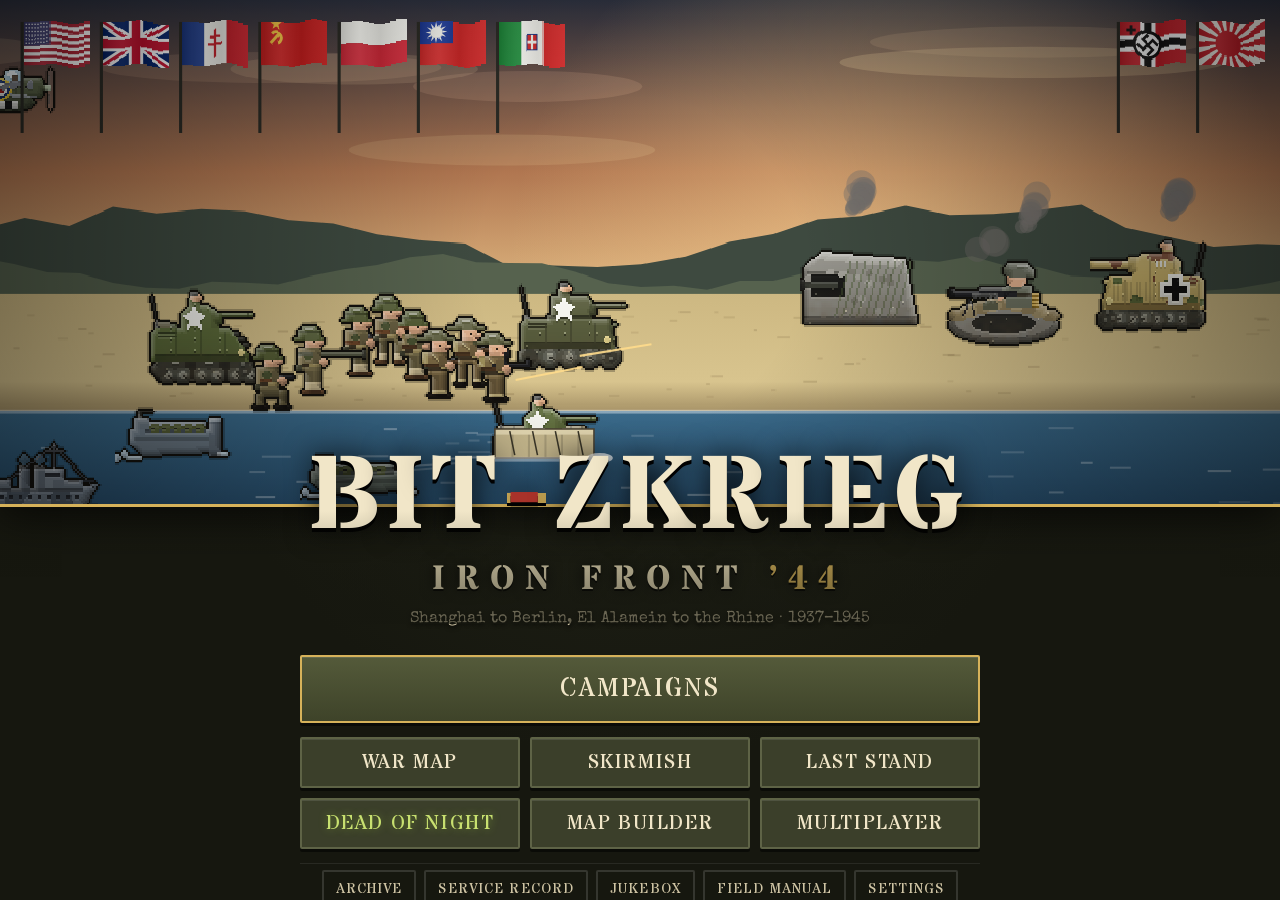
==== commit aa370959: "Add Italy at War and the Carrier War, deadlier Omaha, new title screen - Italy at War: eight battles" ====
--- a/index.html
+++ b/index.html
@@ -22,14 +22,40 @@
 [hidden] { display: none !important; }
 
 /* title */
-#title { background: #16170f; display: grid; grid-template-rows: auto auto 1fr; grid-template-columns: minmax(0, 1fr); justify-items: center; overflow-y: auto; padding-block: 16px; }
-#titlecv { width: min(1200px, 100%); height: auto; image-rendering: pixelated; border-bottom: 3px solid var(--brass); }
-.logo { text-align: center; margin-top: -4.2em; position: relative; padding: 0 16px; }
-.logo h1 { font-family: var(--display); font-size: clamp(40px, 9vw, 96px); margin: 0; letter-spacing: .04em; color: var(--ink); text-shadow: 0 3px 0 #000, 0 0 24px #000; line-height: 1; }
-.logo h1 span { color: var(--brass); }
-.logo p { font-family: var(--type); margin: .4em 0 0; color: #cfc4a4; text-shadow: 0 2px 4px #000; }
-.mainmenu { display: grid; gap: 10px; margin-top: 22px; width: min(320px, calc(100% - 32px)); align-content: start; }
-@media (min-width: 720px) { .mainmenu { grid-template-columns: 1fr 1fr; width: min(640px, calc(100% - 32px)); } .mainmenu #continue, .mainmenu #bcampaign { grid-column: 1 / -1; } }
+#title { background: radial-gradient(ellipse at 50% 0%, #2a2c1e 0%, #16170f 60%); display: flex; flex-direction: column; align-items: center; overflow-y: auto; padding: 0 0 72px; box-sizing: border-box; }
+.hero { position: relative; width: min(1400px, 100%); }
+#titlecv { display: block; width: 100%; height: auto; max-height: 56vh; object-fit: cover; object-position: 50% 18%; image-rendering: pixelated; border-bottom: 3px solid var(--brass); box-shadow: 0 10px 40px #000a; }
+.hero::after { content: ''; position: absolute; left: 0; right: 0; bottom: 3px; height: 18%; background: linear-gradient(transparent, #16170f99); pointer-events: none; }   /* the scene sinks into the page */
+.logo { position: relative; margin-top: calc(clamp(40px, 9vw, 104px) * -.58); text-align: center; padding: 0 16px; pointer-events: none; }   /* the wordmark sits half over the scene; the subtitle well below the line */
+.logo h1 { font-family: var(--display); font-size: clamp(40px, 9vw, 104px); margin: 0; letter-spacing: .05em; color: var(--ink); text-shadow: 0 4px 0 #000, 0 0 30px #000; line-height: 1; }
+.logo h1 i { font-style: normal; display: inline-block; animation: letterIn .7s cubic-bezier(.2, 1.4, .4, 1) both; }
+.logo h1 i:nth-child(1) { animation-delay: .05s } .logo h1 i:nth-child(2) { animation-delay: .1s } .logo h1 i:nth-child(3) { animation-delay: .15s } .logo h1 i:nth-child(5) { animation-delay: .25s }
+.logo h1 i:nth-child(6) { animation-delay: .3s } .logo h1 i:nth-child(7) { animation-delay: .35s } .logo h1 i:nth-child(8) { animation-delay: .4s } .logo h1 i:nth-child(9) { animation-delay: .45s } .logo h1 i:nth-child(10) { animation-delay: .5s }
+.logo h1 span { display: inline-block; width: .38em; height: .1em; margin: 0 .06em; vertical-align: middle; position: relative; top: -.04em; line-height: 0; font-size: inherit; background: var(--brass); color: transparent; box-shadow: 0 3px 0 #000; animation: letterIn .7s .2s both; }   /* the hyphen, as a brass bar */
+.logo .logosub { margin: .5em 0 0; animation: fadeUp .9s .7s both; }
+.logo p { font-family: var(--type); margin: .5em 0 0; color: #cfc4a4; text-shadow: 0 2px 4px #000; animation: fadeUp .9s 1s both; }
+@keyframes letterIn { from { opacity: 0; transform: translateY(-.6em) scale(1.25); } to { opacity: 1; transform: none; } }
+@keyframes fadeUp { from { opacity: 0; transform: translateY(.5em); } to { opacity: 1; transform: none; } }
+.mainmenu { display: flex; flex-direction: column; gap: 14px; margin-top: 28px; width: min(680px, calc(100% - 32px)); animation: fadeUp .8s 1.2s both; }
+.mainmenu .primary { display: grid; gap: 10px; }
+@media (min-width: 640px) { .mainmenu .primary:has(#continue:not([hidden])) { grid-template-columns: 1fr 1fr; } }
+.mainmenu .primary button { font-size: 26px; padding: 14px 18px; border-color: var(--brass); background: linear-gradient(#545a3a, #3e4329); }
+.mainmenu .modes { display: grid; grid-template-columns: repeat(2, minmax(0, 1fr)); gap: 10px; }
+@media (min-width: 640px) { .mainmenu .modes { grid-template-columns: repeat(3, minmax(0, 1fr)); } }
+.mainmenu .util { display: flex; flex-wrap: wrap; justify-content: center; gap: 6px 8px; padding-top: 6px; border-top: 1px solid #ffffff14; }
+.mainmenu .util button { font-size: 14px; padding: 7px 12px; background: transparent; box-shadow: none; border-color: #ffffff22; color: #cfc4a4; }
+.mainmenu .util button:hover { color: var(--ink); }
+.mainmenu button { transition: transform .12s, background .12s, border-color .12s; }
+.mainmenu button:hover { transform: translateY(-2px); }
+body[data-screen="title"] #nowplaying { display: none; }                 /* the title has its own music bar */
+#titlemusic { margin-top: 22px; display: flex; animation: fadeUp .8s 1.5s both; align-items: center; gap: 10px; background: #0d0c0acc; border: 1px solid #ffffff22; padding: 6px 8px 6px 14px; border-radius: 20px; font-family: var(--type); font-size: 13px; color: #cfc4a4; max-width: calc(100vw - 32px); z-index: 6; }
+#titlemusic { align-items: center; gap: 10px; background: #0d0c0acc; border: 1px solid #ffffff22; padding: 6px 8px 6px 14px; border-radius: 20px; font-family: var(--type); font-size: 13px; color: #cfc4a4; max-width: calc(100vw - 32px); }
+#titlemusic .note { color: var(--brass); }
+#tmnow { white-space: nowrap; overflow: hidden; text-overflow: ellipsis; max-width: 46vw; }
+#titlemusic button { font: inherit; background: transparent; color: var(--ink); border: 1px solid #ffffff2a; border-radius: 12px; padding: 3px 10px; cursor: pointer; }
+#titlemusic button:hover { border-color: var(--brass); }
+#tmmute.off { opacity: .55; text-decoration: line-through; }
+body:not([data-screen="title"]) #titlemusic { display: none; }
 .mainmenu button, footer button, #endturn, #result button, .go, #sgo, #optsave {
   font-family: var(--display); font-size: 20px; letter-spacing: .08em; text-transform: uppercase; padding: 10px 18px;
   background: var(--drab); color: var(--ink); border: 2px solid var(--line); border-radius: 2px; box-shadow: inset 0 1px 0 #ffffff1a, 0 3px 0 #0008; }
@@ -168,7 +194,11 @@
 #endturn:disabled { opacity: .4; cursor: default; }
 #cop, #scop { background: #6a3a1a; border-color: #e0a050; animation: pulse 1.2s infinite alternate; }
 @keyframes pulse { to { box-shadow: 0 0 12px #ffb050; } }
-#forecast { position: fixed; top: 92px; left: 50%; transform: translateX(-50%); background: #000c; padding: 6px 12px; border: 1px solid var(--red); font-weight: 700; }
+#forecast { position: fixed; top: 92px; left: 50%; transform: translateX(-50%); background: #0d0c0ae8; padding: 8px 14px; border: 1px solid var(--red); border-radius: 4px; font-size: 14px; line-height: 1.45; max-width: min(560px, calc(100vw - 24px)); box-shadow: 0 4px 0 #0008; z-index: 20; }
+#forecast .fc-row { margin: 2px 0; }
+#forecast .fc-me { color: #ffd34a; } #forecast .fc-foe { color: #ff7a5a; } #forecast .fc-dim { opacity: .72; font-size: 13px; }
+#forecast .fc-kill { color: #9ae07a; } #forecast .fc-may { color: #ffb02e; }
+#forecast .fc-btns { display: flex; gap: 8px; justify-content: center; margin-top: 6px; } #forecast .fc-btns button { min-width: 96px; }
 
 #menu { position: fixed; z-index: 20; background: #23251a; border: 2px solid var(--brass); display: grid; min-width: 150px; box-shadow: 0 6px 0 #0008; max-height: calc(100vh - 100px); overflow-y: auto; }
 #menu button { background: none; border: 0; color: var(--ink); text-align: left; padding: 8px 14px; font-family: var(--display); font-size: 17px; letter-spacing: .04em; border-bottom: 1px solid #ffffff10; }
@@ -196,7 +226,7 @@
 #coinfo dt { font-family: var(--display); margin-top: 6px; }
 #coinfo dd { margin: 0; }
 #battlewrap { position: fixed; inset: 0; z-index: 28; display: grid; place-items: center; background: #0007; cursor: pointer; }
-#battle { width: min(860px, calc(100vw - 20px)); image-rendering: pixelated; border: 4px solid #111; box-shadow: 0 8px 0 #000a; }
+#battle { width: min(860px, calc(100vw - 20px)); image-rendering: auto; border: 4px solid #111; box-shadow: 0 8px 0 #000a; }
 #result { position: fixed; inset: 0; z-index: 40; display: grid; place-items: center; background: #000a; padding: 16px; }
 #result .card { background: var(--paper); color: var(--paperink); padding: 24px; border: 4px solid var(--paperink); text-align: center; width: min(520px, 100%); box-sizing: border-box; }
 #result h2 { font-family: var(--display); font-size: 56px; margin: 0; color: var(--red); letter-spacing: .1em; }
@@ -230,6 +260,9 @@
 #minimap { position: fixed; right: 10px; top: 104px; width: 200px; height: auto; z-index: 7; border: 2px solid var(--line); background: #000; image-rendering: pixelated; box-shadow: 0 3px 0 #0008; max-width: 34vw; cursor: pointer; }
 #minimap.off { display: none; }
 #ffwd { min-width: 44px; } #ffwd.on { background: #6a3a1a; border-color: #e0a050; }
+#cv { transition: filter .25s; }
+body.shock #cv { filter: saturate(.15) contrast(1.15) brightness(.85) blur(.7px); transition: filter .08s; }      /* shell shock */
+#mine.on { background: #6a5410; border-color: #ffd34a; color: #fff6d8; }
 #danger.on { background: #7a2018; border-color: #ff8060; color: #fff2e8; }
 .tip { color: #cfc4a4; font-size: 11px; max-width: 34ch; font-family: var(--type); }
 .nm2 { color: #d8cca4; font-size: 12px; } .nm2 em { color: #ffcf4a; font-style: normal; }
@@ -344,29 +377,34 @@
 
 <!-- title -->
 <section class="screen" id="title">
-  <canvas id="titlecv"></canvas>
-  <div class="logo"><h1>BIT<span>-</span>ZKRIEG</h1><h2 class="logosub">IRON FRONT <span>’44</span></h2><p>Shanghai to Berlin, El Alamein to the Rhine · 1937–1945</p></div>
+  <div class="hero"><canvas id="titlecv"></canvas>
+    <div class="logo"><h1><i>B</i><i>I</i><i>T</i><span>-</span><i>Z</i><i>K</i><i>R</i><i>I</i><i>E</i><i>G</i></h1><h2 class="logosub">IRON FRONT <span>’44</span></h2><p>Shanghai to Berlin, El Alamein to the Rhine · 1937–1945</p></div>
+  </div>
   <nav class="mainmenu">
-    <button id="continue" hidden>Continue</button>
-    <button id="bcampaign">Campaigns</button>
-    <button id="bwarmap">War Map</button>
-    <button id="bskirmish">Skirmish</button>
-    <button id="bwaves">Last Stand</button>
-    <button id="bzed" class="zedbtn">Dead of Night</button>
-    <button id="beditor">Map Builder</button>
-    <button id="bmulti">Multiplayer</button>
-    <button id="barmoury">Archive</button>
-    <button id="brecord">Service Record</button>
-    <button id="bjukebox">Jukebox</button>
-    <button id="bhelp">Field manual</button>
-    <button id="bsettings">Settings</button>
-    <button id="bcredits" class="ghost">Credits</button>
+    <div class="primary"><button id="continue" hidden>Continue</button><button id="bcampaign">Campaigns</button></div>
+    <div class="modes">
+      <button id="bwarmap">War Map</button>
+      <button id="bskirmish">Skirmish</button>
+      <button id="bwaves">Last Stand</button>
+      <button id="bzed" class="zedbtn">Dead of Night</button>
+      <button id="beditor">Map Builder</button>
+      <button id="bmulti">Multiplayer</button>
+    </div>
+    <div class="util">
+      <button id="barmoury">Archive</button>
+      <button id="brecord">Service Record</button>
+      <button id="bjukebox">Jukebox</button>
+      <button id="bhelp">Field manual</button>
+      <button id="bsettings">Settings</button>
+      <button id="bcredits">Credits</button>
+    </div>
   </nav>
+  <div id="titlemusic"><span class="note">♪</span><span id="tmnow">Music</span><button id="tmnext" title="Next piece">Next ›</button><button id="tmmute" title="Music on or off">On / off</button></div>
 </section>
 
 <!-- campaigns -->
 <section class="screen paper" id="campaigns" hidden>
-  <header><h2>Campaigns</h2><p>Sixty-six battles in eleven campaigns, from Shanghai in 1937 through the Western Desert to Berlin in 1945, plus basic training. Veterans who survive carry on into the next fight.</p></header>
+  <header><h2>Campaigns</h2><p>Eighty-two battles in thirteen campaigns, from Shanghai in 1937 through the Western Desert, Greece and Italy and the carrier war in the Pacific to Berlin in 1945, plus basic training. Veterans who survive carry on into the next fight.</p></header>
   <div id="camplist"></div>
   <header class="sub"><h3>Core force</h3></header>
   <div id="corelist"></div>
@@ -512,7 +550,7 @@
 <section class="screen paper" id="help" hidden>
   <header><h2>Field manual</h2></header>
   <div class="manual">
-    <p><b>Orders.</b> Click a unit, then click where it should go. Choose <i>Fire</i>, <i>Capture</i>, <i>Clear obstacles</i>, <i>Unload</i> or <i>Wait</i>. Right-click or Esc steps back. Arrow keys and Enter work too; E ends the turn, M toggles the minimap, H asks your adviser for a suggested move. Click an enemy (or press R) to see what it can reach; press T, or the Danger button, to shade every tile any visible enemy could attack next turn. Drag to pan, scroll to zoom.</p>
+    <p><b>Orders.</b> Click a unit, then click where it should go. Choose <i>Fire</i>, <i>Capture</i>, <i>Clear obstacles</i>, <i>Unload</i> or <i>Wait</i>. Right-click or Esc steps back. Arrow keys and Enter work too; E ends the turn, M toggles the minimap, H asks your adviser for a suggested move. Click an enemy (or press R) to see what it can reach; press T, or the Danger button, to shade every tile any visible enemy could attack next turn. N (or Next) picks up the next unit you have not used; U (or Mine) rings your units in gold and the enemy's in red. Hover an enemy with a unit selected to see the damage forecast: what you will do, what you will take back, and why. Drag to pan, scroll to zoom.</p>
     <p><b>Terrain.</b> Stars are cover. Bocage hedgerows (3★) are miserable for tanks and wonderful for infantry. Bunkers give 4★, trenches 3★. Beaches, roads and marsh give none. Boats cannot pass beach obstacles; tanks crush wire but not hedgehogs. A unit that stops in a minefield loses 2–3 HP.</p>
     <p><b>Engineers.</b> Combat engineers blow lanes through obstacles, wire and minefields next to them, and their flamethrowers and charges are deadly against bunkers.</p>
     <p><b>Fixed defences.</b> MG 42 nests and 88 mm casemates never move. Hit them with artillery, naval gunfire, engineers and aircraft rather than walking into them.</p>
@@ -523,7 +561,7 @@
     <p><b>Time.</b> Each turn is a slice of the real battle: an hour on Omaha, four hours at Pegasus Bridge, a day at Bastogne. Nights darken the map: aircraft are grounded and you see only what your units can see. Some missions have fog of war all the time.</p>
     <p><b>Digging in, weather and bridges.</b> Infantry and guns that hold position for a turn dig in for an extra star of cover. Snow slows vehicles off the roads; rain makes mud for wheels. Engineers can blow a bridge or build a Bailey bridge over a river for 3,000.</p>
     <p><b>Controllers.</b> D-pad or left stick moves, A selects, B cancels, X opens the general's menu, Y shows a unit's range (on empty ground, the whole danger zone), LB/RB jump between units still to move, triggers zoom, the right stick pans, Start ends the turn. Tab cycles units on the keyboard.</p>
-    <p><b>The war at sea.</b> Submerged U-boats are invisible until an escort's asdic finds them within two squares, an aircraft passes overhead or any ship comes alongside. A U-boat that fires gives itself away until its next turn. Escorts (corvettes, sloops and destroyer escorts) and torpedo bombers are the U-boat killers. Battleships fire 2–7 squares; carriers launch air strikes up to 8 squares away, but not at night. Convoys win by getting enough merchant ships to the far edge.</p>
+    <p><b>The war at sea.</b> Submerged U-boats are invisible until an escort's asdic finds them within two squares, an aircraft passes overhead or any ship comes alongside. A U-boat that fires gives itself away until its next turn. Escorts (corvettes, sloops and destroyer escorts) and torpedo bombers are the U-boat killers. Battleships fire 2–7 squares; carriers launch air strikes up to 8 squares away, but not at night, unless the crews were trained for it, like the Swordfish at Taranto. Convoys win by getting enough merchant ships to the far edge.</p>
     <p><b>Jungle, paddies and reefs.</b> Jungle hides infantry and stops wheels; rice paddies give no cover. Landing craft ground on coral reefs: infantry must wade, but amtracs crawl over.</p>
     <p><b>Generals' temperaments.</b> The computer plays each general in character: Rommel, Patton and Yamashita attack hard; Model, Heinrici and Kuribayashi stay in cover and make you come to them; opportunists like Manstein and Chuikov grab towns and pick off stragglers.</p>
     <p><b>Last Stand.</b> Hold your HQ against endless waves, each bigger than the last, with veterans, then armour, then aircraft. Supplies arrive with every wave; build reinforcements at your depots. Your best on every map is kept.</p>
@@ -610,7 +648,7 @@
   <div id="bottom">
     <div id="tinfo"></div>
     <div id="uinfo" hidden></div>
-    <div class="acts"><button id="ffwd" hidden title="Speed up the enemy turn">»</button><button id="cop" hidden></button><button id="scop" hidden></button><button id="danger" title="Danger zone: show every tile the enemy can hit next turn (T)" aria-pressed="false">Danger</button><button id="endturn">End turn</button><button id="quit" class="ghost">Menu</button></div>
+    <div class="acts"><button id="ffwd" hidden title="Speed up the enemy turn">»</button><button id="cop" hidden></button><button id="scop" hidden></button><button id="nextu" title="Pick up the next unit you have not used yet (Tab)">Next</button><button id="mine" title="Highlight your own units: gold rings on yours, red on the enemy's (U)" aria-pressed="false">Mine</button><button id="danger" title="Danger zone: show every tile the enemy can hit next turn (T)" aria-pressed="false">Danger</button><button id="endturn">End turn</button><button id="quit" class="ghost">Menu</button></div>
   </div>
   <div id="forecast" hidden></div>
 </section>
@@ -661,16 +699,17 @@
   marsh:  {n:'Flooded marsh', def:0, mv:{foot:2, boot:2, air:1}, info:'Fields flooded by the Germans, or Pripyat bog. Only infantry wade through.'},
   block:  {n:'City blocks', def:2, mv:{foot:1, boot:1, tread:2, tire:2, air:1}, info:'Apartment blocks and shops. Good cover; armour has to grind through the streets.'},
   field:  {n:'Wheat field', def:1, mv:{foot:1, boot:1, tread:1, tire:2, air:1}, info:'Open farmland. No cover worth the name.'},
+  shallows:{n:'Shallows', def:0, mv:{foot:2, boot:2, tread:2, air:1}, mm:'#5a8aa8', info:'Neck-deep water over the sandbars. The landing craft ground here and the men wade in under fire, heavily laden, at a walk. No cover at all.'},
 };
 for (const t of Object.values(TER)) {                 // DD tanks swim: tracked on land, slow in water
   const m = t.mv; if (m.tread) m.amphib = m.tread;
 }
-TER.sea.mv.amphib = 2; TER.river.mv.amphib = 2; TER.beach.mv.amphib = 1; TER.obst.mv.amphib = 0;
+TER.sea.mv.amphib = 2; TER.river.mv.amphib = 2; TER.beach.mv.amphib = 1; TER.obst.mv.amphib = 0; TER.shallows.mv.amphib = 1;
 /* map characters. Properties: lowercase/uppercase/alternate letter = neutral / side 1 / side 2 */
 const MAPCH = {
   '.':['plain'], '=':['road'], 'T':['forest'], 'h':['bocage'], '^':['hill'], 'r':['river'], 'b':['bridge'],
   '~':['sea'], 's':['beach'], 'B':['bunker'], 'x':['ruins'],
-  'O':['obst'], 'n':['shingle'], 'w':['wire'], 'm':['mines'], 'u':['cliff'], 'z':['trench'], 'v':['marsh'], ',':['field'], 'U':['block'],
+  'O':['obst'], 'n':['shingle'], 'S':['shallows'], 'w':['wire'], 'm':['mines'], 'u':['cliff'], 'z':['trench'], 'v':['marsh'], ',':['field'], 'U':['block'],
   'c':['city',0], 'C':['city',1], 'k':['city',2],
   'f':['fact',0], 'F':['fact',1], 'g':['fact',2],
   'a':['air',0],  'A':['air',1],  'e':['air',2],
@@ -705,7 +744,7 @@
 
 /* base damage (% of a full-strength defender) by attacker role -> defender role */
 const DMG = {
-  inf:   {inf:55, at:45, recon:12, apc:14, tank:5,  mtank:1,  htank:1,  art:15, rkt:25, aa:5},
+  inf:   {inf:55, at:45, recon:12, apc:14, tank:5,  mtank:1,  htank:1,  art:35, rkt:45, aa:5},     // gun crews in the open are easy meat for riflemen who get close
   at:    {inf:65, at:55, recon:85, apc:75, tank:55, mtank:45, htank:35, art:70, rkt:85, aa:65},
   recon: {inf:70, at:65, recon:35, apc:45, tank:6,  mtank:1,  htank:1,  art:45, rkt:55, aa:4},
   apc:   {inf:20, at:18},
@@ -718,7 +757,7 @@
   ftr:   {inf:25, at:25, recon:20, apc:20, art:25, rkt:25, ftr:55, bmr:100},
   bmr:   {inf:110,at:110,recon:105,apc:105,tank:95, mtank:75, htank:60, art:105,rkt:105,aa:35, lc:85, dd:55},
   dd:    {inf:75, at:70, recon:70, apc:70, tank:60, mtank:50, htank:45, art:65, rkt:70, aa:65, lc:95, dd:55},
-  eng:   {inf:50, at:45, recon:12, apc:14, tank:8, mtank:4, htank:3, art:20, rkt:28, aa:8, nest:48, pak:42},   // flamethrowers and pole charges
+  eng:   {inf:50, at:45, recon:12, apc:14, tank:8, mtank:4, htank:3, art:40, rkt:48, aa:8, nest:48, pak:42},   // flamethrowers and pole charges
   mortar:{inf:75, at:70, recon:35, apc:30, tank:12, mtank:6, htank:5, art:55, rkt:60, aa:30, nest:30, pak:25},
   nest:  {inf:100, at:90, recon:35, apc:35, tank:4, mtank:1, htank:1, art:45, rkt:55, aa:12, lc:30},
   pak:   {inf:40, at:38, recon:125, apc:125, tank:115, mtank:100, htank:85, art:105, rkt:115, aa:115, lc:95, dd:25},
@@ -1095,14 +1134,16 @@
       {day:2, team:1, say:'Shermans of the 743rd and the 5th Rangers fight through from Omaha to relieve the Point.', spawn:'tank*2 27,4-29,6; inf*3 26,3-29,7'}]},
 
   omaha: {name:'Omaha Beach', place:'Vierville to Colleville, Normandy', date:'6 June 1944, 06:30', theme:'normandy', weather:'overcast',
-    p1:{nat:'us', co:'bradley', funds:4000}, p2:{nat:'ger', co:'rommel', funds:0}, income:{2:.25},
-    objective:{win:'hq'}, goal:'Get off the beach: open the four draws, then take the 352nd Division\'s command post at Trévières.',
+    p1:{nat:'us', co:'bradley', funds:4000}, income:{2:.25}, pin:true,
+    p2:{nat:'ger', co:'rommel', funds:0, u:{nest:{n:'MG 42 Widerstandsnest', w:'MG 42s firing down the length of the beach in interlocking fields', pow:1.25, rng:[1, 6]},
+      mortar:{n:'Granatwerfer (ranged on the beach)', w:'81 mm mortars, every yard of sand pre-registered', rng:[2, 8]}}},
+    objective:{win:'hq'}, goal:'Get off the beach: wade in, cross the sand to the shingle, open the four draws, then take the 352nd Division\'s command post at Trévières.',
     brief:'H-Hour, 06:30. The 1st and 29th Infantry Divisions go in against four miles of beach under 100-foot bluffs. The bombers have missed, most of the amphibious tanks have foundered, and the tide is covering the obstacle belt. Fourteen Widerstandsnester cover the beach, their MG 42s sited to fire along it and their 88s in casemates aimed at the sand, not the sea. The only ways off are the four draws: D-1 Vierville, D-3 Les Moulins, E-1 Saint-Laurent and E-3 Colleville. Engineers can blow lanes through obstacles and wire. The beachhead supply dumps can land reinforcements once the beach is held. Bring the destroyers in close; they will be decisive.',
     build:() => { const b = MB(48, 30, 'h', 202);
       b.blobs('.', 34, 0, 0, 47, 13, 1, 2).blobs(',', 12, 0, 0, 47, 12, 1, 2).blobs('T', 7, 0, 0, 47, 10, 1, 2);
-      b.rect(0, 25, 47, 29, '~').rect(0, 23, 47, 24, 'O');
-      for (const x of [3, 4, 10, 11, 16, 23, 29, 35, 41, 46]) b.rect(x, 23, x, 24, 's');
-      b.rect(0, 21, 47, 22, 's').rect(2, 20, 45, 20, 'n').rect(0, 15, 47, 19, '^').rect(2, 16, 45, 16, 'z').rect(1, 19, 46, 19, 'w').scatter('m', .3, 1, 17, 46, 18, ['^']);
+      b.rect(0, 27, 47, 29, '~').rect(0, 25, 47, 26, 'S').rect(0, 24, 47, 24, 'O');       // the boats ground on the sandbars: two rows of wading, then the obstacles
+      for (const x of [3, 4, 10, 11, 16, 23, 29, 35, 41, 46]) b.rect(x, 24, x, 24, 's');
+      b.rect(0, 21, 47, 23, 's').rect(2, 20, 45, 20, 'n').rect(0, 15, 47, 19, '^').rect(2, 16, 45, 16, 'z').rect(1, 19, 46, 19, 'w').scatter('m', .3, 1, 17, 46, 18, ['^']);
       b.rect(0, 15, 1, 22, 'u');
       for (const dx of [7, 17, 28, 38]) { b.rect(dx - 1, 15, dx + 1, 18, '.'); b.road([[dx, 13], [dx, 20]]); b.set(dx - 1, 19, 'w').set(dx + 1, 19, 'w');
         b.set(dx - 2, 17, 'B').set(dx + 2, 17, 'B'); }
@@ -1111,14 +1152,17 @@
       b.town(7, 10, 3, 'c', 2).town(27, 10, 3, 'c', 2).town(38, 10, 3, 'c', 2);
       b.put([[22, 2, 'q'], [10, 2, 'k'], [40, 3, 'k'], [3, 5, 'k'], [45, 8, 'k'], [30, 2, 'k'], [25, 12, 'f'], [33, 11, 'c'], [14, 22, 'F'], [33, 22, 'F']]);   // beachhead supply dumps
       return b.rows(); },
-    units:{1:'lc 3,26 +inf+inf; lc 6,27 +inf+eng; lc 10,26 +inf+inf; lc 13,27 +eng+at; lc 16,26 +inf+inf; lc 19,27 +inf+eng; lc 23,26 +tank+inf; lc 26,27 +inf+inf; lc 29,26 +inf+eng; lc 32,27 +inf+at; lc 35,26 +inf+inf; lc 38,27 +tank+inf; lc 41,26 +inf+eng; lc 44,27 +inf+inf; ddtank*4 18,25-26,25; ddtank 12,22 7; ddtank 30,22 6; inf*6 2,21-45,22 7; eng*2 10,22-35,22 6; dd 8,28; dd 24,29; dd 38,28',
+    units:{1:'lc 1,27 +inf+inf; lc 3,28 +inf+inf; lc 6,27 +inf+eng; lc 8,28 +inf+inf; lc 10,27 +inf+inf; lc 13,28 +eng+at; lc 16,27 +inf+inf; lc 19,28 +inf+eng; lc 21,27 +inf+inf; lc 23,28 +tank+inf; lc 26,27 +inf+inf; lc 29,28 +inf+eng; lc 31,27 +inf+inf; lc 32,28 +inf+at; lc 35,27 +inf+inf; lc 38,28 +tank+inf; lc 40,27 +inf+inf; lc 41,28 +inf+eng; lc 44,27 +inf+inf; ddtank*2 18,25-26,25 5; ddtank 12,22 7; ddtank 30,22 6; inf*6 2,21-45,22 7; eng*2 10,22-35,22 6; dd 8,28; dd 24,29; dd 38,28',
       2:'nest 5,17; nest 9,17; nest 15,17; nest 19,17; nest 26,17; nest 30,17; nest 36,17; nest 40,17; nest 12,17; nest 22,17; nest 33,17; nest 43,17; pak 9,18; pak 40,18; pak 30,18; mortar*4 3,14-44,14 !; art 12,8 !; art 25,7 !; art 34,8 !; inf*8 2,15-45,16; at*2 5,13-42,13; inf*4 5,9-40,11'},
     events:[
+      {day:1, team:1, say:'06:31. The boats ground on the sandbars, a hundred yards out, and the ramps go down into neck-deep water. Most of the 741st Tank Battalion\'s DD tanks have foundered far out; two are swimming in, half swamped. The MG 42s open up down the length of the beach. Only at Les Moulins, where the naval shells have set the grass burning, does smoke hide the men.', shock:3.8, smoke:[13, 18, 21, 26, 2]},
+      {day:1, team:1, say:'C Company, 2nd Rangers lands on the right flank at Charlie, and the 16th Infantry\'s support boats follow the assault wave in.', spawn:'lc*2 2,27-12,28 +inf+inf; lc*2 30,27-44,28 +inf+inf'},
       {day:2, team:1, say:'Destroyers close to 800 yards and pound the strongpoints over the heads of the infantry. Funds for naval fire support.', funds:4000},
       {day:2, team:1, say:'The second wave: LCTs with Shermans of the 741st and 743rd Tank Battalions.', spawn:'lc*4 4,27-44,28 +tank+inf'},
       {day:3, team:2, say:'Kampfgruppe Meyer, the 352nd\'s reserve, is ordered to the coast.', spawn:'inf*4 0,2-6,6; at 2,4; tank*2 40,2-46,5'},
       {day:3, team:1, say:'Engineers of the Special Engineer Task Force have blown lanes through the obstacles.', clear:[[13, 23], [13, 24], [20, 23], [20, 24], [26, 23], [26, 24], [32, 23], [32, 24], [38, 23], [38, 24]]},
-      {day:4, team:1, say:'The third wave lands: the 18th and 115th Infantry.', spawn:'lc*4 4,27-44,28 +inf+eng; lc*2 15,27-30,28 +tank+tank'}]},
+      {day:3, team:1, say:'The 5th Ranger Battalion and the survivors of the 116th break over the bluff west of Les Moulins: "Rangers, lead the way!"', spawn:'inf*3 14,19-20,20'},
+      {day:4, team:1, say:'The third wave lands: the 18th and 115th Infantry.', spawn:'lc*5 4,27-44,28 +inf+eng; lc*2 15,27-30,28 +tank+tank'}]},
 
   pegasus: {name:'Pegasus Bridge', place:'Bénouville, Caen Canal', date:'6 June 1944, 00:16', theme:'normandy', weather:'clear',
     p1:{nat:'uk', co:'monty', funds:0}, p2:{nat:'ger', co:'rommel', funds:2000}, income:{2:.7},
@@ -1588,6 +1632,7 @@
 function stepText(step) { return step >= 1440 ? `${step / 1440} day${step > 1440 ? 's' : ''}` : step >= 60 ? `${step / 60} hour${step > 60 ? 's' : ''}` : `${step} minutes`; }
 function hourAt(turn = G && G.day) { const d = clockAt(turn); return d.getHours() + d.getMinutes() / 60; }
 function isNight(turn = G && G.day) { if (G && G.waves && G.waves.night === 'endless') return true; if (!G || G.clock.step >= 1440) return false; const h = hourAt(turn); return h < 5 || h >= 22; }
+const airGrounded = () => isNight() && !(G.mission && G.mission.nightAir);   // night grounds aircraft, except crews trained to attack by flarelight (Taranto)
 /* objective text with real times in place of turn numbers */
 function goalText(m) {
   const c = m.clock, o = m.objective;
@@ -1746,13 +1791,19 @@
   const atk = (100 + sumGroup(att.team, 'atk', att.d, terr(ax, ay)) + (G.teams[att.team].power ? 10 : 0) + RANKS[rankOf(att)].atk + aiEdge(att.team)) / 100;
   const stars = def.d.air ? 0 : TER[terr(dx, dy)].def + (def.dug && def.x === dx && def.y === dy ? 1 : 0);   // foxholes add a star
   const dco = 100 + sumGroup(def.team, 'def', def.d, terr(dx, dy)) + (G.teams[def.team].power ? 10 : 0) + RANKS[rankOf(def)].def + aiEdge(def.team);
-  const dmg = (b * pow * atk + luck) * (Math.ceil(attHp / 10) / 10) * ((200 - (dco + stars * hpBars(def))) / 100) * def.d.arm;
+  let dmg = (b * pow * atk + luck) * (Math.ceil(attHp / 10) / 10) * ((200 - (dco + stars * hpBars(def))) / 100) * def.d.arm;
+  if (inSmoke(dx, dy) && Math.abs(ax - dx) + Math.abs(ay - dy) > 1) dmg *= .5;        // firing blind into smoke
   return clamp(Math.floor(dmg), 0, 100);
 }
+/* smoke from burning grass or a screen: halves fire into it from more than a tile away (event field smoke:[x0,y0,x1,y1,days]) */
+function inSmoke(x, y) { return !!(G && G.smoke && G.smoke.some(s => G.day <= s.until && x >= s.x0 && x <= s.x1 && y >= s.y0 && y <= s.y1)); }
+/* pinned down: on battles that use it, a squad cut to half strength in the open on the beach goes to ground and loses its next move */
+const PIN_GROUND = new Set(['beach', 'shallows', 'obst', 'shingle']);
+function pinCheck(u, before) { if (!G.mission || !G.mission.pin || !u.d.foot || u.hp <= 0 || before <= 50 || u.hp > 50 || !PIN_GROUND.has(terr(u.x, u.y))) return false; u.pinned = true; return true; }
 function inRange(u, x, y, o) { const [a, b] = rangeOf(u), r = Math.abs(o.x - x) + Math.abs(o.y - y); return r >= a && r <= b; }
 function targetsFrom(u, x, y, moved) {
   const [, b] = rangeOf(u); if (!b) return [];
-  if ((u.d.air || u.d.carrier) && isNight()) return [];  // no air strikes in the dark
+  if ((u.d.air || u.d.carrier) && airGrounded()) return [];  // no air strikes in the dark
   if (u.d.indirect && moved) return [];
   return G.units.filter(o => o.team !== u.team && canHit(u, o) && inRange(u, x, y, o) && !subHidden(o, u.team, x, y, u));
 }
@@ -1771,18 +1822,20 @@
 const canCounter = (def, att) => !def.d.indirect && !att.d.indirect && dist(att, def) === 1 && canHit(def, att);
 /* resolves an attack; returns {dmg, counter, killed, cKilled, promo} */
 function attack(att, def, rnd = luckRoll) {
-  const dmg = calcDamage(att, def, att.hp, rnd());
+  const dmg = calcDamage(att, def, att.hp, rnd()), defBefore = def.hp, attBefore = att.hp;
   if (att.d.sub) att.revealed = true;                    // the torpedo tracks point straight back at her
   def.hp -= dmg; charge(att.team, dmg * def.d.cost / 100 * .5); charge(def.team, dmg * def.d.cost / 100);
   G.stats[att.team].dmg += dmg;
   const res = {dmg, counter:0, killed:false, cKilled:false, promo:[]};
   if (def.hp <= 0) { res.killed = true; att.kills = (att.kills || 0) + 1; kill(def, att.team); const p = gainXp(att, dmg + 30); if (p) res.promo.push([att, p]); return res; }
   { const p = gainXp(att, dmg); if (p) res.promo.push([att, p]); }
+  if (pinCheck(def, defBefore)) res.pinned = def;
   if (canCounter(def, att)) {
     const c = calcDamage(def, att, def.hp, rnd());
     att.hp -= c; res.counter = c; charge(def.team, c * att.d.cost / 100 * .5); charge(att.team, c * att.d.cost / 100);
     G.stats[def.team].dmg += c;
     if (att.hp <= 0) { res.cKilled = true; def.kills = (def.kills || 0) + 1; kill(att, def.team); }
+    else if (pinCheck(att, attBefore)) res.pinned = att;
     const p = gainXp(def, c + (res.cKilled ? 30 : 0)); if (p) res.promo.push([def, p]);
   }
   return res;
@@ -1916,13 +1969,15 @@
 function startTurn(team) {
   G.turn = team; const T = G.teams[team];
   T.power = 0;
-  for (const u of G.units) if (u.team === team) { u.moved = false; u.done = false; u.again = false; u.sx = u.x; u.sy = u.y; u.revealed = false; }
+  const pinned = [];
+  for (const u of G.units) if (u.team === team) { u.moved = false; u.done = false; u.again = false; u.sx = u.x; u.sy = u.y; u.revealed = false;
+    if (u.pinned) { u.pinned = false; u.done = u.moved = true; pinned.push(u); } }                  // pinned down: this turn they stay in the sand
   const gone = G.units.filter(u => u.team === team && u.d.carry && u.d.sea && u.landed && !u.cargo.length);   // empty landing craft go back to the fleet
   if (gone.length) G.units = G.units.filter(u => !gone.includes(u));
   T.funds += income(team);
   if (G.waves && team === 2 && typeof waveTick === 'function') waveTick();
   G.wrecks = G.wrecks.filter(w => G.day - w.day < 4);
-  return {rep:repairs(team)};
+  return {rep:repairs(team), pinned};
 }
 function endTurn() {
   const next = enemyOf(G.turn);
@@ -1944,6 +1999,8 @@
   if (e.heal) for (const u of G.units) if (u.team === e.team) u.hp = Math.min(100, u.hp + e.heal * 10);
   if (e.hurt) for (const u of G.units) if (u.team === e.hurtTeam || (!e.hurtTeam && u.team !== e.team)) u.hp = Math.max(10, u.hp - e.hurt * 10);   // frostbite, typhus, an empty ammunition dump
   if (e.clear) for (const [x, y] of e.clear) if (inside(x, y) && TER[terr(x, y)].clear) setTerr(x, y, TER[terr(x, y)].clear);
+  if (e.shock && typeof shellShock === 'function') setTimeout(() => shellShock(e.shock), 900);   // after the banner has been read
+  if (e.smoke) { const [x0, y0, x1, y1, days] = e.smoke; (G.smoke = G.smoke || []).push({x0, y0, x1, y1, until:G.day + days}); }
   return made;
 }
 function nearestFree(role, team, x, y, maxR = 8) {
@@ -2073,20 +2130,25 @@
   const src = new Uint8ClampedArray(d);
   const SA = (x, y) => x < 0 || y < 0 || x >= W || y >= H ? 0 : src[(y * W + x) * 4 + 3];
   const SL = (x, y) => { const i = (y * W + x) * 4; return src[i] * .3 + src[i + 1] * .59 + src[i + 2] * .11; };
-  const bev = [.26, .15, .06], sh = [-.3, -.17, -.07];
+  const bev = [.26, .15, .06], sh = [-.3, -.17, -.07], q = Math.max(1, Math.round(S / 2)), fine = S >= 4;   // q: one map pixel, in this canvas's pixels (2 for the battle models)
   for (let y = 0; y < H; y++) for (let x = 0; x < W; x++) { const i = (y * W + x) * 4; if (!src[i + 3]) continue;
     let k = (.1 - .24 * (y - top) / span) * light;
-    for (let s = 1; s <= 3; s++) if (!SA(x - s, y - s) || !SA(x, y - s)) { k += bev[s - 1] * light; break; }
-    for (let s = 1; s <= 3; s++) if (!SA(x + s, y + s) || !SA(x, y + s)) { k += sh[s - 1] * light; break; }
+    for (let s = 1; s <= 3; s++) if (!SA(x - s * q, y - s * q) || !SA(x, y - s * q)) { k += bev[s - 1] * light; break; }
+    for (let s = 1; s <= 3; s++) if (!SA(x + s * q, y + s * q) || !SA(x, y + s * q)) { k += sh[s - 1] * light; break; }
     if (y > 0 && SA(x, y - 1)) { const dl = SL(x, y - 1) - SL(x, y); if (dl > 28) k -= .14; else if (dl < -28) k += .12; }
+    if (fine) {                                        // the battle models: a glint on edges that catch the light, and the grain of worn paint and cloth
+      if (!SA(x - 1, y - 1) && SA(x + 1, y + 1) && k > .15) k += .12;
+      k += (hrand(x, y, 5) - .5) * .07 + (vnoise(x / 3, y / 9, 13) - .5) * .06;
+    }
     if (k > 0) for (let j = 0; j < 3; j++) d[i + j] = d[i + j] + (255 - d[i + j]) * Math.min(.6, k);
     else for (let j = 0; j < 3; j++) d[i + j] = d[i + j] * (1 + Math.max(-.6, k));
   }
   if (outline) { const o = hexRGB(outline), done = new Uint8Array(W * H);
+    const near = (x, y, r) => { for (let s = 1; s <= r; s++) if (SA(x - s, y) || SA(x + s, y) || SA(x, y - s) || SA(x, y + s)) return true; return false; };
     for (let y = 0; y < H; y++) for (let x = 0; x < W; x++) { const i = (y * W + x) * 4; if (src[i + 3]) continue;
-      if (SA(x - 1, y) || SA(x + 1, y) || SA(x, y - 1) || SA(x, y + 1)) { d[i] = o[0]; d[i + 1] = o[1]; d[i + 2] = o[2]; d[i + 3] = 255; done[y * W + x] = 1; } }
+      if (near(x, y, q)) { d[i] = o[0]; d[i + 1] = o[1]; d[i + 2] = o[2]; d[i + 3] = 255; done[y * W + x] = 1; } }
     for (let y = 0; y < H; y++) for (let x = 0; x < W; x++) { const i = (y * W + x) * 4; if (src[i + 3] || done[y * W + x]) continue;   // soft second ring
-      if (SA(x - 2, y) || SA(x + 2, y) || SA(x, y - 2) || SA(x, y + 2) || SA(x - 1, y - 1) || SA(x + 1, y + 1)) { d[i] = o[0]; d[i + 1] = o[1]; d[i + 2] = o[2]; d[i + 3] = 70; } }
+      if (near(x, y, 2 * q) || SA(x - q, y - q) || SA(x + q, y + q)) { d[i] = o[0]; d[i + 1] = o[1]; d[i + 2] = o[2]; d[i + 3] = 70; } }
   }
   g.putImageData(img, 0, 0);
   return c;
@@ -2499,10 +2561,12 @@
 /* ---------- sprite cache ---------- */
 const spriteCache = new Map();
 function unitColours(nat) { const c = NATION[nat].col; return {m:c.m, d:c.d, hi:c.hi, wheel:'#55574c'}; }
-function getSprite(nat, role, f = 0, grey = false, v = '') {
-  const key = nat + role + f + (grey ? 'g' : '') + v;
+/* hi: detail multiplier. The map draws at 1; the battle scenes draw the same models at 2, painted from the same
+   recipes on a finer grid, so edges, rivets, faces and kit come out sharper instead of blown-up pixels */
+function getSprite(nat, role, f = 0, grey = false, v = '', hi = 1) {
+  const key = nat + role + f + (grey ? 'g' : '') + v + (hi > 1 ? '@' + hi : '');
   let c = spriteCache.get(key); if (c) return c;
-  c = mkCanvas(ART, ART); const P = painter(c.getContext('2d')), C = unitColours(nat), d = udef(nat, role);
+  c = mkCanvas(ART * hi, ART * hi); const P = painter(c.getContext('2d'), SC * hi), C = unitColours(nat), d = udef(nat, role);
   if (!d) { spriteCache.set(key, c); return c; }
   const sh = d.shape, winter = v.includes('w'), figs = +(v.match(/\d/) || [3])[0], B = natBase(nat);
   DRESS.winter = winter;
@@ -2531,7 +2595,7 @@
   const camo = nat === 'ger' && vehicle ? ['#5d6b3a', '#7a4a32'] : null;
   finish(c, {camo, base:C.m, vehicle, weather:vehicle || d.fixed, snow:winter ? (vehicle && (B === 'ger' || B === 'su' || B === 'us') ? 2 : 1) : 0});
   DRESS.winter = false;
-  if (grey) { const g = c.getContext('2d'), im = g.getImageData(0, 0, ART, ART), px = im.data;
+  if (grey) { const g = c.getContext('2d'), im = g.getImageData(0, 0, c.width, c.height), px = im.data;
     for (let i = 0; i < px.length; i += 4) { const v = (px[i] * .3 + px[i + 1] * .55 + px[i + 2] * .15) * .72; px[i] = px[i + 1] = px[i + 2] = v; } g.putImageData(im, 0, 0); }
   spriteCache.set(key, c);
   return c;
@@ -2862,14 +2926,97 @@
 
 /* ---------- general portraits (96x96, painted on a 48 grid) ---------- */
 const portraitCache = new Map();
+/* ---------- faces ----------
+   Every general gets his own face: its proportions, chin, eyes, brows, nose, mouth, ears and age are drawn from
+   his name, so no two are alike, and the famous ones are tuned towards the real man (LIKENESS). */
+const LIKENESS = {
+  rommel:{w:1.04, h:.98, chin:'round', cleft:1, nose:4.4, noseW:1.05, mouthW:5.2, lips:.9, age:.45, browA:-.15, eye:1},
+  patton:{w:.94, h:1.06, chin:'square', jaw:.96, nose:4.9, mouthW:4.8, lips:.45, age:.7, browA:-.35, eye:.9, iris:'#5a7a9a'},
+  monty:{w:.84, h:1.08, chin:'pointed', nose:5.8, hook:.7, noseW:.8, eye:.82, age:.65, browA:.15, brow:.8, iris:'#5a7a9a', mouthW:4.4, lips:.45, ear:1.15},
+  ike:{w:1.02, h:1.02, chin:'round', mouthW:6.6, lips:.9, age:.5, browA:.1, eye:.95, iris:'#4a6a8a'},
+  zhukov:{w:1.14, h:.96, chin:'square', jaw:1, heavy:1, nose:4.2, noseW:1.35, browA:-.45, brow:1.3, age:.4, eye:.85},
+  konev:{w:1.06, h:1.02, chin:'round', heavy:1, nose:4.4, noseW:1.2, browA:-.2, age:.45},
+  chuikov:{w:1.08, h:1, chin:'square', nose:4.6, noseW:1.3, brow:1.4, browA:-.3, age:.4, mouthW:6},
+  degaulle:{w:.84, h:1.16, nose:6.6, noseW:1.15, hook:.45, chin:'pointed', eye:.84, age:.35, mouthW:4.4, lips:.5, ear:1.2},
+  guderian:{w:.9, h:1.05, chin:'square', nose:5.1, browA:-.2, age:.55, eye:.9},
+  manstein:{w:.9, h:1.08, nose:5.9, hook:.85, chin:'pointed', age:.6, browA:-.25, eye:.88},
+  model:{w:1, h:1, chin:'round', nose:4.6, age:.5, browA:-.35, brow:1.1},
+  bradley:{w:.98, h:1.06, chin:'square', mouthW:6, ear:1.3, age:.5, nose:5},
+  chiang:{w:.88, h:1.1, chin:'pointed', nose:4.4, age:.6, eye:.8, cheek:1},
+  yamamoto:{w:1.06, h:1, chin:'round', nose:4.2, noseW:1.15, age:.6, eye:.8, browA:-.2},
+  kuribayashi:{w:1.02, h:1.02, chin:'round', nose:4.4, age:.5, eye:.8},
+  zervas:{w:1.12, h:1.02, nose:5.2, noseW:1.3, heavy:1, age:.5, browA:-.2, brow:1.4},
+  darby:{w:.96, h:1.04, chin:'square', jaw:.95, nose:4.6, age:.25, mouthW:5.6},
+  senger:{w:.88, h:1.1, chin:'pointed', nose:5.6, hook:.4, age:.55, eye:.86},
+  bergonzoli:{w:1, h:1, nose:4.8, age:.6},
+};
+let FACE_AT = {};                                       // where the last face put its nose and mouth, for the moustache
+function faceFeat(id, L, nat) {
+  let h = 2166136261; for (const ch of String(id)) h = Math.imul(h ^ ch.charCodeAt(0), 16777619) >>> 0;
+  const r = n => { let v = Math.imul(h ^ (n * 2654435761), 1597334677) >>> 0; v ^= v >>> 15; return (v >>> 0) / 4294967296; };
+  const east = nat === 'jp' || nat === 'cn';
+  return Object.assign({
+    w:.9 + r(1) * .2, h:.95 + r(2) * .13, jaw:.74 + r(3) * .24, chin:['round', 'square', 'pointed'][r(4) * 3 | 0], cleft:r(5) < .15,
+    eye:.86 + r(6) * .24, gap:.94 + r(7) * .14, eyeY:(r(8) - .5) * .8, iris:east ? '#2a2018' : ['#3a3028', '#5a4030', '#4a6a8a', '#4a6a5a', '#2a2420', '#5a7a9a'][r(9) * 6 | 0],
+    brow:.75 + r(10) * .55, browA:(r(11) - .5) * .7, nose:3.9 + r(12) * 1.9, noseW:.85 + r(13) * .4, hook:(r(14) - .45) * .9,
+    mouthW:4.6 + r(15) * 1.8, lips:.5 + r(16) * .5, ear:.9 + r(17) * .3, age:.25 + r(18) * .5, heavy:r(19) < .18, cheek:r(20) < .3, stubble:r(21) < .12,
+  }, LIKENESS[id] || {}, L.feat || {});
+}
+function drawFace(P, id, L, nat) {
+  const F = faceFeat(id, L, nat), skin = L.face, skinD = shade(skin, -.18), skinDD = shade(skin, -.3), skinL = shade(skin, .12), line = shade(skin, -.24);
+  const fw = 9 * F.w, fh = 11 * F.h, cy = 22, top = cy - fh, chinY = cy + fh * (F.chin === 'pointed' ? 1.04 : .96);
+  P.R(19.5, 28, 9, 7, skinD); P.R(19.5, 28, 9, 1.2, skinDD);                                           // neck, in the shadow of the jaw
+  P.ell(24 - fw - .4, 23, 1.7 * F.ear, 2.8 * F.ear, skinD); P.ell(24 + fw + .4, 23, 1.7 * F.ear, 2.8 * F.ear, skinD);   // ears
+  P.ell(24 - fw - .3, 23, .8 * F.ear, 1.6 * F.ear, skinDD); P.ell(24 + fw + .3, 23, .8 * F.ear, 1.6 * F.ear, skinDD);
+  P.ell(24, cy - 1, fw, fh * .9, skin);                                                                   // cranium and cheeks
+  const jw = fw * F.jaw;                                                                                  // the jaw: square, round or pointed
+  if (F.chin === 'square') P.poly([[24 - fw, cy], [24 - jw, chinY - 3], [24 - jw * .55, chinY], [24 + jw * .55, chinY], [24 + jw, chinY - 3], [24 + fw, cy]], skin);
+  else if (F.chin === 'pointed') P.poly([[24 - fw, cy - 1], [24 - jw * .8, chinY - 4], [24 - 1.6, chinY], [24 + 1.6, chinY], [24 + jw * .8, chinY - 4], [24 + fw, cy - 1]], skin);
+  else P.ell(24, cy + 2, fw * .96, fh - 2 + (chinY - cy - fh + 2) * .5, skin);
+  if (F.heavy) { P.ell(24 - jw * .72, chinY - 2.4, 2.4, 1.8, skin); P.ell(24 + jw * .72, chinY - 2.4, 2.4, 1.8, shade(skin, -.04)); P.R(21.5, chinY - .1, 5, .5, shade(skin, -.1)); }   // jowls
+  P.ell(24 + fw * .48, cy + 3, fw * .4, fh * .5, shade(skin, -.04));                                     // the shadow side of the face
+  P.ell(22 - fw * .15, cy - 3, fw * .55, fh * .45, skinL);                                              // the lit forehead and cheek
+  if (F.cheek) { P.line(24 - fw * .78, cy + 1.6, 24 - fw * .4, cy + 3.4, skinD, .3); P.line(24 + fw * .78, cy + 1.6, 24 + fw * .4, cy + 3.4, skinD, .3); }   // high cheekbones
+  P.R(24 - jw * .45, chinY - .6, jw * .9, .6, skinD);                                                     // under the chin
+  if (F.cleft) P.line(24, chinY - 2.2, 24, chinY - .6, skinDD, .25);
+  if (F.stubble) P.ell(24, (cy + chinY) / 2 + 1.5, jw * .8, (chinY - cy) * .42, 'rgba(60,50,40,.12)');   // a day's growth of beard
+  // hair at the temples (the cap covers the rest)
+  if (L.bald) { P.ell(24, top + 2.5, fw * .95, 4.5, skin); P.ell(21, top + 1.5, 3, 1.5, shade(skin, .3)); }
+  else { const hs = shade(L.hair, -.1); P.R(24 - fw - .2, 15, 2.6, 6.4, L.hair); P.R(24 + fw - 2.4, 15, 2.6, 6.4, L.hair); P.R(24 - fw, 15, 1, 6, hs); if (F.age > .6) { P.R(24 - fw - .2, 18.5, 2.4, 2.6, shade(L.hair, .35)); P.R(24 + fw - 2.2, 18.5, 2.4, 2.6, shade(L.hair, .35)); }   // grey at the temples
+    if (L.curly) for (let i = 0; i < 8; i++) P.circ(16 + i * 2.3, 11 + (i % 2), 1.6, L.hair); }
+  // eyes
+  const ey = 21.3 + F.eyeY, gx = 3.6 * F.gap, ew = 2 * F.eye, eh = 1.05 * F.eye;
+  for (const s of [-1, 1]) {
+    const ex = 24 + s * gx;
+    P.ell(ex, ey + .4, ew + .5, eh + .6, shade(skin, -.1));                                               // the socket
+    P.ell(ex, ey, ew, eh, '#f2eee4'); P.circ(ex + .3 * (s > 0 ? 1 : 1), ey, .85 * F.eye, F.iris); P.circ(ex + .3, ey, .4 * F.eye, '#14100c'); P.circ(ex, ey - .3, .22, '#ffffff');
+    P.line(ex - ew, ey - eh * .5, ex + ew, ey - eh * .6, shade(skin, -.45), .35);                         // upper lid
+    if (F.age > .4) { P.line(ex - ew * .6, ey + eh + .6, ex + ew * .7, ey + eh + .4, line, .2); }          // the bags of a long war
+    if (F.age > .55) P.line(ex + s * (ew + .3), ey - .2, ex + s * (ew + 1.4), ey + .6, line, .2);       // crow's feet
+    const by = ey - 2 - F.eyeY * .2, bt = .55 + F.brow * .5, inner = ex - s * ew * .9, outer = ex + s * ew * 1.2;   // brows: thick or thin, stern or mild
+    P.line(inner, by + F.browA * -.7 + (F.browA < 0 ? .5 : 0), outer, by + F.browA * .5, shade(L.hair, -.25), bt);
+  }
+  if (F.age > .45) for (let i = 0; i < 2; i++) P.line(24 - fw * .5, top + 6.4 + i * 1.3, 24 + fw * .5, top + 6.2 + i * 1.3, line, .18);   // a lined forehead (often under the cap)
+  // nose
+  const nl = F.nose, nw = 1.15 * F.noseW, nt = ey + .6 + nl, hk = F.hook;
+  P.poly([[24 + .2, ey + .4], [24 + .9 + hk * .6, ey + nl * .55], [24 + 1.1 + hk, nt - .4], [24 + .3, nt + .2], [24 + .1, ey + 1]], shade(skin, -.1));   // the shadow side of the nose
+  P.line(24 - .3, ey + .8, 24 + .5 + hk, nt - 1, skinL, .3);                                              // the lit bridge
+  P.ell(24 + .3, nt, nw * 1.05, .85, shade(skin, -.06)); P.ell(24 - nw * .55, nt + .35, .42, .3, skinDD); P.ell(24 + nw * .7, nt + .35, .42, .3, skinDD);   // tip and nostrils
+  // mouth
+  const my = Math.min(chinY - 2.6, nt + 2.6), mw = F.mouthW; FACE_AT = {nt, my, mw};
+  P.line(24 - fw * .55, nt - .6, 24 - mw * .55, my + .2, line, .22); P.line(24 + fw * .55, nt - .6, 24 + mw * .55, my + .2, line, .22);   // nasolabial folds
+  if (L.smile) { P.ell(24, my + .5, mw * .48, 1.05, '#5a2a24'); P.R(24 - mw * .38, my - .05, mw * .76, .7, '#f0ece0'); P.ell(24, my + 1.3, mw * .3, .3, '#8a4a40'); P.line(24 - mw * .5, my - .1, 24 - mw * .58, my - .7, line, .22); P.line(24 + mw * .5, my - .1, 24 + mw * .58, my - .7, line, .22); }   // the famous grin
+  else { P.R(24 - mw / 2, my, mw, .55 + F.lips * .3, '#6e3e32'); P.R(24 - mw * .38, my + .7 + F.lips * .3, mw * .76, .35 + F.lips * .5, shade(skin, -.05)); P.R(24 - mw * .3, my + 1.3 + F.lips * .7, mw * .6, .3, skinD);
+    if (F.browA < -.2) { P.px(24 - mw / 2 - .4, my + .5, line); P.px(24 + mw / 2, my + .5, line); } }      // the stern turn-down of the mouth
+}
 function getPortrait(id) {
   let c = portraitCache.get(id + SET.flags); if (c) return c;
   const co = CO[id], L = co.look, nat = natBase(co.nat);
-  c = mkCanvas(96, 96); const g = c.getContext('2d'), P = painter(g, 2);
-  const bgc = {ger:['#4a4c44', '#2e302a'], us:['#3c4a66', '#252e42'], uk:['#5a3a36', '#3a2624'], su:['#6a2a24', '#401a16'], fr:['#2e3e6a', '#1c2642'], pl:['#6a2a30', '#401a1c'], fr40:['#2e3e6a', '#1c2642'], be:['#4a4a2a', '#2a2a18'], jp:['#6a5a3a', '#3a301e'], cn:['#2a3a6a', '#18223e'], zed:['#3a4a32', '#141a10']}[nat] || ['#4a4a4a', '#2a2a2a'];
+  c = mkCanvas(192, 192); const g = c.getContext('2d'), P = painter(g, 4); g.save(); g.scale(2, 2);   // twice the old resolution: the face on the same 48-grid at 4 px a unit; the backdrop in 96-space
+  const bgc = {ger:['#4a4c44', '#2e302a'], us:['#3c4a66', '#252e42'], uk:['#5a3a36', '#3a2624'], su:['#6a2a24', '#401a16'], fr:['#2e3e6a', '#1c2642'], pl:['#6a2a30', '#401a1c'], fr40:['#2e3e6a', '#1c2642'], be:['#4a4a2a', '#2a2a18'], jp:['#6a5a3a', '#3a301e'], cn:['#2a3a6a', '#18223e'], zed:['#3a4a32', '#141a10'], it:['#2e4a32', '#1a2c1c'], gr:['#2a4a7a', '#162a4a']}[nat] || ['#4a4a4a', '#2a2a2a'];
   const grd = g.createLinearGradient(0, 0, 0, 96); grd.addColorStop(0, bgc[0]); grd.addColorStop(1, bgc[1]); g.fillStyle = grd; g.fillRect(0, 0, 96, 96);
   g.save(); g.globalAlpha = .18; drawFlag(g, nat, 0, 0, 96, 64); g.restore();                                // faded national flag behind
-  const vg = g.createRadialGradient(48, 44, 10, 48, 48, 70); vg.addColorStop(0, 'rgba(0,0,0,0)'); vg.addColorStop(1, 'rgba(0,0,0,.55)'); g.fillStyle = vg; g.fillRect(0, 0, 96, 96);
+  const vg = g.createRadialGradient(48, 44, 10, 48, 48, 70); vg.addColorStop(0, 'rgba(0,0,0,0)'); vg.addColorStop(1, 'rgba(0,0,0,.55)'); g.fillStyle = vg; g.fillRect(0, 0, 96, 96); g.restore();
   const skin = L.face, skinD = shade(skin, -.18), skinL = shade(skin, .12), tunic = L.tunic;
   P.poly([[2, 48], [5, 38], [14, 34], [34, 34], [43, 38], [46, 48]], tunic);
   P.R(18, 34, 12, 6, shade(tunic, -.1));
@@ -2889,18 +3036,7 @@
   if (L.ranger) { P.poly([[8, 37], [10.5, 39.5], [8, 42], [5.5, 39.5]], '#e07a20'); P.R(6.8, 39.2, 2.4, .5, '#203a78'); }
   if (nat === 'uk' || nat === 'us' || nat === 'fr') { P.R(10, 41, 5, 1.5, '#c03030'); P.R(10, 42.5, 5, 1, '#3060c0'); P.R(10, 43.5, 5, .8, '#e0c050'); }
   if (nat === 'fr') { P.R(36, 40, 1, 4, '#c8202a'); P.R(35, 41, 3, .6, '#c8202a'); P.R(34.6, 42.3, 3.8, .6, '#c8202a'); }
-  P.R(19, 29, 10, 6, skinD);
-  P.ell(24, 22, 9, 11, skin); P.ell(22, 20, 6, 7, skinL); P.ell(29, 25, 3, 5, shade(skin, -.08));
-  P.R(14, 21, 2, 5, skinD); P.R(32, 21, 2, 5, skinD); P.px(14, 22, skin); P.px(33, 22, skin);
-  if (L.jaw) P.R(17, 28, 14, L.jaw, skinD);
-  if (L.bald) { P.ell(24, 13, 9, 5, skin); P.ell(21, 10.5, 3, 1.5, shade(skin, .3)); }
-  else { P.R(15, 15, 3, 6, L.hair); P.R(31, 15, 3, 6, L.hair); if (L.curly) for (let i = 0; i < 8; i++) P.circ(16 + i * 2.3, 11 + (i % 2), 1.6, L.hair); }
-  P.ell(20.5, 21.3, 2, 1, '#f4f0e8'); P.ell(27.5, 21.3, 2, 1, '#f4f0e8'); P.circ(21, 21.3, .8, '#3a3028'); P.circ(28, 21.3, .8, '#3a3028'); P.circ(20.7, 21, .25, '#fff'); P.circ(27.7, 21, .25, '#fff');
-  P.R(18, 19, 4.5, 1, shade(L.hair, -.2)); P.R(25.5, 19, 4.5, 1, shade(L.hair, -.2)); P.R(18.5, 22.6, 3.5, .4, shade(skin, -.15)); P.R(25.8, 22.6, 3.5, .4, shade(skin, -.15));
-  P.poly([[23.5, 21], [25, 25.5], [23, 26]], skinD); P.R(23, 25.5, 2.4, .7, shade(skinD, -.12)); if (L.nose) P.ell(24.3, 25, 1.6, 1.2, skinD);
-  P.line(19, 25, 20.5, 28, shade(skin, -.1), .25); P.line(29, 25, 27.5, 28, shade(skin, -.1), .25);            // nasolabial folds
-  if (L.smile) { P.ell(24, 28.4, 4.2, 1.6, '#5a2a24'); P.R(20.5, 27.6, 7, 1, '#f0ece0'); P.px(19.5, 27, skinD); P.px(28, 27, skinD); }
-  else { P.R(21, 28, 6, .8, '#7a4a3a'); P.R(21.5, 28.8, 5, .4, shade(skin, .1)); }
+  drawFace(P, id, L, nat);
   if (L.glasses) { P.ell(20.5, 21.3, 2.6, 2, 'rgba(200,220,230,.3)'); P.ell(27.5, 21.3, 2.6, 2, 'rgba(200,220,230,.3)'); P.R(17.8, 19.3, 12.4, .5, '#3a3530'); P.R(23, 21, 1.5, .4, '#3a3530'); }
   if (L.monocle) { P.circ(27.5, 21.3, 2.6, 'rgba(220,235,245,.3)'); P.ell(27.5, 21.3, 2.6, 2.6, 'rgba(255,255,255,.1)'); P.line(30, 23, 31, 30, '#c8c8c8', .25); }
   if (L.cap === 'peaked' || L.cap === 'soviet') {
@@ -2928,6 +3064,7 @@
     for (let i = 0; i < 6; i++) P.ell(17.5 + i * 2.6, 13.2, .9, .5, '#d8b040');
     P.poly([[14, 15], [34, 15], [31, 18], [17, 18]], '#141414');
   } else if (CAP_EXTRA[L.cap]) CAP_EXTRA[L.cap](P, L, id);
+  if (!CAP_EXTRA[L.cap] && typeof faceExtras === 'function') faceExtras(P, L);     // moustaches under the built-in caps too
   if (L.cane) { P.line(40, 30, 44, 48, '#5a3a20', .8); P.ell(40, 30, 1.5, 1, '#5a3a20'); }
   finish(c, {outline:null, light:.25});
   portraitCache.set(id + SET.flags, c);
@@ -2945,7 +3082,8 @@
   if (AU.ctx) { if (AU.ctx.state === 'suspended') AU.ctx.resume(); return; }
   const C = window.AudioContext || window.webkitAudioContext; if (!C) return;
   const ctx = AU.ctx = new C();
-  AU.master = ctx.createGain(); AU.master.gain.value = SET.vol; AU.master.connect(ctx.destination);
+  AU.master = ctx.createGain(); AU.master.gain.value = SET.vol;
+  AU.lp = ctx.createBiquadFilter(); AU.lp.type = 'lowpass'; AU.lp.frequency.value = 22000; AU.master.connect(AU.lp); AU.lp.connect(ctx.destination);   // shell shock closes this
   const comp = ctx.createDynamicsCompressor(); comp.threshold.value = -14; comp.ratio.value = 6; comp.connect(AU.master);
   AU.sfx = ctx.createGain(); AU.sfx.gain.value = .9; AU.sfx.connect(comp);
   // open-field reverb: a decaying noise impulse
@@ -3244,6 +3382,20 @@
   osc.start(t0); osc.stop(t + .1); if (sub) { sub.start(t0); sub.stop(t + .1); }
   const dur = t - t0;
   return {dur, stop() { try { bus.gain.setTargetAtTime(0, c.currentTime, .03); osc.stop(c.currentTime + .1); if (sub) sub.stop(c.currentTime + .1); } catch (e) {} }};
+}
+/* shell shock: a near miss on the beach. The world goes muffled and far away under a high ringing, the picture
+   drains of colour and shakes, a heartbeat; then the noise of the battle comes flooding back */
+function shellShock(secs = 3.6) {
+  if (FAST) return;
+  document.body.classList.add('shock'); shakeCam(16); setTimeout(() => shakeCam(10), 600); setTimeout(() => document.body.classList.remove('shock'), secs * 1000);
+  if (!SET.sound) return; auInit(); if (!AU.ctx) return;
+  const c = AU.ctx, now = c.currentTime;
+  sfx('boom'); sfx('mg42', .25); sfx('scream', .6);
+  AU.lp.frequency.cancelScheduledValues(now); AU.lp.frequency.setValueAtTime(22000, now); AU.lp.frequency.setTargetAtTime(280, now + .08, .06); AU.lp.frequency.setTargetAtTime(22000, now + secs - .8, .7);
+  const o = c.createOscillator(), g = c.createGain(); o.frequency.value = 3150; g.gain.setValueAtTime(0, now); g.gain.linearRampToValueAtTime(.045 * SET.vol, now + .15); g.gain.setTargetAtTime(0, now + secs - 1.2, .8);   // the ringing, outside the muffling
+  o.connect(g); g.connect(c.destination); o.start(now); o.stop(now + secs + 2);
+  for (let i = 0; i < 4; i++) { thump(now + .5 + i * .85, {f0:60, f1:38, dur:.18, gain:.9}); thump(now + .72 + i * .85, {f0:55, f1:35, dur:.14, gain:.6}); }   // a heartbeat
+  if (typeof musicDuck === 'function') { musicDuck(true); setTimeout(() => musicDuck(false), secs * 1000); }
 }
 /* right now, from an animation callback: a ricochet, the clang of a shot on armour, a turret landing */
 function sfxNow(kind) {
@@ -3428,12 +3580,15 @@
   if (!MUSIC.els[i]) { const el = new Audio(); el.preload = 'auto'; el.addEventListener('ended', () => { if (MUSIC.els[MUSIC.cur] === el) { MUSIC.pos[MUSIC.mood] = 0; playNext(); } }); MUSIC.els[i] = el; }
   return MUSIC.els[i];
 }
-function fadeTo(el, vol, ms, then) {
-  const v0 = el.volume, t0 = performance.now();
-  const step = () => { const k = Math.min(1, (performance.now() - t0) / ms); el.volume = clamp(v0 + (vol - v0) * k, 0, 1); if (k < 1) setTimeout(step, 40); else if (then) then(); };
+function fadeTo(el, vol, ms, then) {                  // an eased fade (equal-power when crossfading), cancelled if another fade takes over
+  const v0 = el.volume, t0 = performance.now(), id = el._fade = (el._fade || 0) + 1;
+  const step = () => { if (el._fade !== id) return; const k = Math.min(1, (performance.now() - t0) / ms), e = vol > v0 ? Math.sin(k * Math.PI / 2) : 1 - Math.cos(k * Math.PI / 2);
+    el.volume = clamp(v0 + (vol - v0) * e, 0, 1); if (k < 1) setTimeout(step, 30); else if (then) then(); };
   step();
 }
-const musicVol = () => .45 * SET.vol * (SET.musicVol ?? 1);
+const musicVol = () => .45 * SET.vol * (SET.musicVol ?? 1) * (MUSIC.duck || 1);
+/* the music steps back while a general speaks or a battle is fought, so the voices and the guns come through */
+function musicDuck(on) { MUSIC.duck = on ? .5 : 1; const el = MUSIC.els[MUSIC.cur]; if (el && !el.paused && SET.music) fadeTo(el, musicVol(), on ? 600 : 1600); }
 /* switch to a mood (army, title, night...), resuming that mood's piece where it left off */
 const MOOD_ALIAS = {ger40:'ger', uk40:'uk', su41:'su', usp:'us', fr40:'fr', be:'fr'};   // armies without their own recordings borrow a fitting mood
 function musicMood(mood, force) {
@@ -3459,9 +3614,10 @@
   if (!SET.music) { MUSIC.els.forEach(e => e && e.pause()); return; }
   const old = MUSIC.els[MUSIC.cur]; MUSIC.cur = 1 - MUSIC.cur;
   const el = musicEl(MUSIC.cur);
-  if (old && !old.paused) fadeTo(old, 0, 1200, () => old.pause());
+  if (old && !old.paused) fadeTo(old, 0, 2600, () => old.pause());                       // a slow crossfade: the old piece sinks as the new one rises
   el.src = 'music/' + t.file; el.volume = 0;
-  const go = () => { try { if (at) el.currentTime = at; } catch (e) {} el.play().then(() => fadeTo(el, musicVol(), 1400)).catch(() => {}); };
+  const go = () => { try { if (at) el.currentTime = at; } catch (e) {} el.play().then(() => fadeTo(el, musicVol(), 3000)).catch(() => {}); };
+  if (typeof titleMusicLabel === 'function') titleMusicLabel();
   if (at) el.addEventListener('loadedmetadata', go, {once:true}); else go();
   const np = document.getElementById('nowplaying'); if (np) { np.textContent = `♪ ${t.title} — ${t.by}`; np.classList.add('show'); setTimeout(() => np.classList.remove('show'), 5000); }
   if (document.body.dataset.screen === 'jukebox') renderJukebox();
@@ -3770,6 +3926,15 @@
     if (t.d.foot) stampFallen(t.x, t.y, t.d.nat, 2 + (Math.random() * 2 | 0)); else if (!t.d.air && !t.d.sea) stampFallen(t.x, t.y, t.d.nat, Math.random() < .5 ? 1 : 0); }
 }
 
+/* smoke drifting over a burning sector (G.smoke): grey banks rolling inland on the wind */
+setInterval(() => {
+  if (FAST || !SET.fx || typeof G === 'undefined' || !G || !G.smoke || document.body.dataset.screen !== 'game') return;
+  for (const s of G.smoke) if (G.day <= s.until) for (let i = 0; i < 3; i++) {
+    const x = s.x0 + Math.random() * (s.x1 - s.x0 + 1), y = s.y0 + Math.random() * (s.y1 - s.y0 + 1);
+    part({kind:'smoke', x:x * ART, y:y * ART, vx:rnd(4, 14), vy:-rnd(4, 12), size:rnd(16, 26), grow:rnd(24, 40), life:rnd(2600, 4200), shade:.25});
+  }
+}, 300);
+
 /* ---------- drawing (world space) ---------- */
 /* burning wrecks: drawn UNDER the units, squashed flat and scorched, and almost invisible when a live unit stands on the tile */
 function fxWrecks(ctx) {
@@ -4006,6 +4171,7 @@
    runs, dive bombing, flamethrowers, satchel charges, naval gunfire.
    Hit figures fall (infantry) or brew up (vehicles). */
 const BW = 960, BH = 360;
+const BQ = 2;                                           // render quality: the scene is laid out on a 960×360 stage and drawn at twice that (1920×720), models painted at 4× map detail
 const BAT = {parts:[], shake:0};
 function bp(o) { o.t = 0; BAT.parts.push(o); }
 function drawBackdrop(g, X, ter, theme, weather, side) {
@@ -4055,10 +4221,11 @@
 function battleScene(att, def, res, preAtt, preDef) {
   if (FAST || !SET.battle) return Promise.resolve();
   return new Promise(done => {
-    const wrap = $('#battlewrap'); wrap.hidden = false; bcv.width = BW; bcv.height = BH; BAT.parts = [];
+    const wrap = $('#battlewrap'); wrap.hidden = false; bcv.width = BW * BQ; bcv.height = BH * BQ; BAT.parts = [];
     const counter = res.counter > 0 || res.cKilled; let dur = counter ? 4600 : 3000, skip = false;
     const t0 = BAT.t0 = performance.now();
-    const fin = () => { wrap.hidden = true; wrap.onclick = null; done(); };
+    const fin = () => { wrap.hidden = true; wrap.onclick = null; musicDuck(false); done(); };
+    musicDuck(true);
     wrap.onclick = () => { skip = true; };
     const mk = (u, side, hp0, hp1) => {
       const n0 = Math.max(1, Math.ceil(hp0 / 20)), n1 = Math.max(0, Math.ceil(Math.max(0, hp1) / 20));
@@ -4076,7 +4243,7 @@
     plan(D, 450 + hitA + 500, A.cls); if (counter) plan(A, cAt + hitD + 500, D.cls);
     dur = counter ? cAt + hitD + 1700 : 450 + hitA + 1700;
     if (D.n1 < D.n0 && !counter) dur += 700; if (counter && A.n1 < A.n0) dur += 900;     // time for the falls to finish and the wrecks to burn
-    const bg = mkCanvas(BW, BH), bgg = bg.getContext('2d'); drawBackdrop(bgg, 0, A.ter, G.theme, G.weather, 1); drawBackdrop(bgg, BW / 2, D.ter, G.theme, G.weather, 2);
+    const bg = mkCanvas(BW * BQ, BH * BQ), bgg = bg.getContext('2d'); bgg.scale(BQ, BQ); drawBackdrop(bgg, 0, A.ter, G.theme, G.weather, 1); drawBackdrop(bgg, BW / 2, D.ter, G.theme, G.weather, 2);
     const fired = {a:false, c:false};
     let last = performance.now();
     const step = () => {
@@ -4084,13 +4251,13 @@
       if (skip || k > dur) return fin();
       if (!fired.a && k > 450) { fired.a = true; fireVolley(A, D, 0); sayIn(A, 'atk'); }
       if (counter && !fired.c && k > cAt) { fired.c = true; fireVolley(D, A, 0); if (Math.random() < .6) sayIn(D, 'atk'); }
-      const g = bctx; g.setTransform(1, 0, 0, 1, 0, 0);
-      const sh = BAT.shake * (Math.random() - .5); BAT.shake *= .9; g.setTransform(1, 0, 0, 1, sh, sh * .6);
-      g.drawImage(bg, 0, 0); g.imageSmoothingEnabled = false;
+      const g = bctx; g.setTransform(BQ, 0, 0, BQ, 0, 0);
+      const sh = BAT.shake * (Math.random() - .5); BAT.shake *= .9; g.setTransform(BQ, 0, 0, BQ, sh * BQ, sh * .6 * BQ);
+      g.drawImage(bg, 0, 0, BW, BH); g.imageSmoothingEnabled = true; g.imageSmoothingQuality = 'high';   // the 4× models are drawn slightly smaller than painted: filtered, they stay crisp
       for (const S of [A, D]) drawSide(g, S, k, now);
       updateBattleParts(g, dt);
       // panel labels
-      g.setTransform(1, 0, 0, 1, 0, 0);
+      g.setTransform(BQ, 0, 0, BQ, 0, 0);
       for (const S of [A, D]) {
         const X = S.side ? BW / 2 + 12 : 12, hpNow = S.figs.filter(f => f.alive).length;
         g.fillStyle = 'rgba(10,10,8,.72)'; g.fillRect(X, 10, 300, 58);
@@ -4148,6 +4315,16 @@
   bp({k:'say', x:p.x + 32 * p.s, y:p.y + 4, text, side:S.side, life:1.5});
   babble(S.nat + f.i, text, {gain:.5, max:1.3, quick:true, zed:S.nat === 'zed', pitch:S.u.d.foot ? 1.05 : .95});
 }
+/* graphic gore only: a man caught by the shell burst comes apart. Torso, legs and an arm in his own uniform, his helmet, a burst of blood */
+function spawnGibs(nat, X, Y, size, away) {
+  const N = NATION[nat] || {}, uni = N.uniform || '#5a5a40', dark = shade(uni, -.25), skin = N.skin || '#dba985', s = size / 64, base = {g:900, s, life:3.2};
+  const piece = (w, h, col, end, up) => bp({k:'gib', ...base, x:X + rnd(-6, 6) * s, y:Y - up * s, vx:away * rnd(40, 240) + rnd(-80, 80), vy:-rnd(220, 460), floor:Y + rnd(-3, 9) * s, spin:rnd(-16, 16), w, h, col, end});
+  piece(9, 12, uni, dark, 26);                      // torso
+  piece(4, 13, dark, '#2a241c', 12); piece(4, 13, dark, '#2a241c', 12);   // legs and boots
+  piece(3.4, 10, uni, skin, 24);                    // an arm
+  bp({k:'helmet', x:X, y:Y - 40 * s, vx:away * rnd(40, 160), vy:-rnd(260, 400), g:800, floor:Y + 4 * s, spin:rnd(-18, 18), s, life:3});
+  bpBloodDir(X, Y - 20 * s, 30, away); bpBlood(X, Y - 14 * s, 12); bpDust(X, Y, 6);
+}
 function dieFig(S, f, now, frame, img) {
   f.alive = false; f.deadT = now; f.deadFrame = frame;
   const left = S.figs.filter(x => x.alive);
@@ -4159,7 +4336,7 @@
   if (S.u.d.foot) {
     f.landMs = LAND[f.death] || 520;
     const sq = squadOf(S);                              // the squad breaks into its men, and each falls his own way
-    if (sq) f.men = sq.pos.map(([mx, my]) => { const d = f.death === 'blast' ? (Math.random() < .7 ? 'blast' : 'back') : ['back', 'back', 'drop', 'spin', 'kneel'][Math.random() * 5 | 0];
+    if (sq) f.men = sq.pos.map(([mx, my]) => { const d = f.death === 'blast' ? (goreLevel() > 1 && Math.random() < .35 ? 'gib' : Math.random() < .7 ? 'blast' : 'back') : ['back', 'back', 'drop', 'spin', 'kneel'][Math.random() * 5 | 0];   // graphic gore: a shell can take a man apart
       return {ox:mx - sq.solo[0], oy:my - sq.solo[1], solo:sq.solo, death:d, delay:Math.random() * 260}; });
     bpBloodDir(c.x, c.y - 16, f.death === 'blast' ? 34 : 18, away);
     if (f.death !== 'blast' && Math.random() < .5) bp({k:'helmet', x:c.x - away * 4, y:c.y - 40 * p.s, vx:away * rnd(30, 100), vy:-rnd(140, 240), g:800, floor:c.y + 6, spin:rnd(-14, 14), s:p.s, life:2.6});
@@ -4186,21 +4363,27 @@
     if (f.doomed && f.alive && f.dieAt == null && k > f.deadline) f.dieAt = k;     // a round the volley never landed on him: he goes down anyway
     const dead = f.dieAt != null && k > f.dieAt;
     if (!f.alive && f.deadFrame != null) frame = f.deadFrame;
-    const img = getSprite(S.nat, S.u.role, frame, false, G.theme === 'winter' ? 'w' : '');
+    const img = getSprite(S.nat, S.u.role, frame, false, G.theme === 'winter' ? 'w' : '', 2 * BQ);
     if (dead && f.alive) dieFig(S, f, now, frame, img);
     const rec = f.recoil || 0; f.recoil = f.recoil > 0 ? Math.max(0, f.recoil - 1.2) : Math.min(0, f.recoil + 1.4);   // negative recoil: a lunge forward
     g.save();
     let x = p.x + (S.side ? rec : -rec), y = p.y + (S.air ? Math.sin(now / 260 + f.i) * 6 : 0);
     if (f.alive && f.hitT && now - f.hitT < 180) { const q = 1 - (now - f.hitT) / 180; x += (S.side ? 1 : -1) * 4 * q; y += 2 * q; }   // flinching under fire
+    if (f.alive && foot) { x += Math.sin(now / 430 + f.rnd * 9) * 1.3 * p.s; y += Math.sin(now / 610 + f.rnd * 5) * .6 * p.s; }       // men shifting their weight, breathing
+    else if (f.alive && ground && !S.u.d.fixed) {                                                                                     // an engine idling: the hull trembles, exhaust puffs from the back deck
+      y += (Math.random() - .5) * .9 * p.s;
+      if (Math.random() < .07 && !GUNS[S.u.d.shape]) bp({k:'smoke', x:x + (S.side ? size * .88 : size * .12), y:y + size * .5, vx:(S.side ? 1 : -1) * rnd(8, 20), vy:-rnd(8, 20), size:3 * p.s, grow:14, shade:.75, life:rnd(.8, 1.3)});
+    }
     const e = dead ? now - f.deadT : 0, away = S.side ? 1 : -1;
     if (!S.air && !(dead && foot)) { g.fillStyle = 'rgba(0,0,0,.25)'; g.beginPath(); g.ellipse(x + size / 2, y + size * .9, size * .38, size * .07, 0, 0, 7); g.fill(); }
     let hull = false;
     if (dead && foot && f.men) {                       // each man of the squad, drawn alone: standing a moment, then falling his own way
-      const one = getSprite(S.nat, S.u.role, f.deadFrame, false, (G.theme === 'winter' ? 'w' : '') + '1'), u = size / 32;
+      const one = getSprite(S.nat, S.u.role, f.deadFrame, false, (G.theme === 'winter' ? 'w' : '') + '1', 2 * BQ), u = size / 32;
       for (const m of f.men) {
         const e2 = e - m.delay, P = e2 > 0 ? pose(m.death, e2, away) : {ang:0, dx:0, dy:0, sx:1, sy:1}, land = LAND[m.death] || 520;
         const px0 = (m.solo[0] + 4) * u, px = S.side ? size - px0 : px0, py = (m.solo[1] + 14) * u;      // his feet, in the one-man sprite
         const X = x + (S.side ? -m.ox : m.ox) * u + px, Y = y + m.oy * u + py;
+        if (m.death === 'gib' && e2 > 0) { if (!m.gibbed) { m.gibbed = true; spawnGibs(S.nat, X, Y, size, away); } continue; }   // nothing left standing
         if (!m.landed && e2 > land) { m.landed = true; bpDust(X + P.dx, Y, 3); }
         if (P.dy > -4) { g.fillStyle = 'rgba(0,0,0,.22)'; g.beginPath(); g.ellipse(X + P.dx, Y + 1, size * .14, size * .035, 0, 0, 7); g.fill(); }
         if (goreLevel() && m.landed) { const pk = Math.min(1, (e2 - land) / 900); g.fillStyle = 'rgba(90,8,6,.75)'; g.beginPath(); g.ellipse(X + P.dx + away * size * .16, Y + 2, size * .03 + pk * size * .1, size * .012 + pk * size * .03, 0, 0, 7); g.fill(); }
@@ -4269,6 +4452,7 @@
       case 'smallarms': {
         const rate = snd === 'mg42' || S.u.role === 'nest' ? 26 : snd === 'ppsh' ? 20 : snd === 'garand' ? 8 : 12;
         for (let i = 0; i < rate; i++) later(stg + i * (900 / rate), () => { bpFlash(m.x, m.y, 10 * m.s); const tf = pick(), h = hitPt(tf); bpTracer(m.x, m.y, h.x + rnd(-20, 20), h.y + rnd(-14, 14));
+          if (Math.random() < .35) bp({k:'brass', x:m.x - m.dir * 10 * m.s, y:m.y - 2, vx:-m.dir * rnd(30, 90), vy:-rnd(90, 170), g:900, floor:m.y + 28 * m.s, spin:rnd(-25, 25), s:m.s, life:.9});   // a spent case spinning out of the breech
           if (armour) { if (Math.random() < .55) { bpSparks(h.x + rnd(-18, 18), h.y + rnd(-14, 6), 4); if ((T.rico = (T.rico || 0) + 1) <= 6 && Math.random() < .6) sfxNow('rico'); strike(tf, .15); } }   // rounds whining off the armour
           else if (Math.random() < .5) { if (T.u.d.foot && Math.random() < .5) { bpBlood(h.x + rnd(-16, 16), h.y + rnd(-10, 10), 3); if (tf.alive) tf.hitT = performance.now(); strike(tf, .35); } else bpDust(h.x + rnd(-24, 24), h.y + 26, 1); } });
         break; }
@@ -4339,7 +4523,7 @@
       case 'debris': g.fillStyle = `rgba(50,40,32,${1 - k})`; g.fillRect(p.x, p.y, p.size, p.size); break;
       case 'goo': g.fillStyle = `rgba(160,210,60,${1 - k})`; g.fillRect(p.x, p.y, p.size, p.size); break;
       case 'blood': g.fillStyle = `rgba(${130 - 50 * k | 0},10,8,${1 - k * .3})`; g.fillRect(p.x, p.y, p.size, p.size); break;
-      case 'bailout': { const img = getSprite(p.nat, 'inf', Math.floor(p.t * 10) % 8, false, (G.theme === 'winter' ? 'w' : '') + '1'), s = 46; g.save(); g.globalAlpha = 1 - Math.max(0, k - .7) * 3; if (p.vx < 0) { g.translate(p.x + s, p.y - s); g.scale(-1, 1); g.drawImage(img, 0, 0, s, s); } else g.drawImage(img, p.x, p.y - s, s, s); g.restore(); if (p.burn && Math.random() < .6) bpFire(p.x + s / 2, p.y - s / 2, 1); break; }
+      case 'bailout': { const img = getSprite(p.nat, 'inf', Math.floor(p.t * 10) % 8, false, (G.theme === 'winter' ? 'w' : '') + '1', 2 * BQ), s = 46; g.save(); g.globalAlpha = 1 - Math.max(0, k - .7) * 3; if (p.vx < 0) { g.translate(p.x + s, p.y - s); g.scale(-1, 1); g.drawImage(img, 0, 0, s, s); } else g.drawImage(img, p.x, p.y - s, s, s); g.restore(); if (p.burn && Math.random() < .6) bpFire(p.x + s / 2, p.y - s / 2, 1); break; }
       case 'fire': { g.globalCompositeOperation = 'lighter'; g.fillStyle = `rgba(255,${Math.round(200 - 140 * k)},60,${1 - k})`; g.beginPath(); g.arc(p.x, p.y, p.size * (1 - k * .5), 0, 7); g.fill(); g.globalCompositeOperation = 'source-over'; break; }
       case 'ring': g.strokeStyle = `rgba(220,200,160,${(1 - k) * .7})`; g.lineWidth = 3; g.beginPath(); g.ellipse(p.x, p.y, p.size + p.grow * k, (p.size + p.grow * k) * .3, 0, 0, 7); g.stroke(); break;
       case 'rocket': case 'arcp': {
@@ -4355,10 +4539,13 @@
         g.fillStyle = '#f4efe0'; g.strokeStyle = '#1a1814'; g.lineWidth = 2; g.beginPath(); g.roundRect(bx, by, w, h, 7); g.fill(); g.stroke();
         g.beginPath(); g.moveTo(p.x - 6, by + h - 1); g.lineTo(p.x + (p.side ? 7 : -7), by + h + 10); g.lineTo(p.x + 6, by + h - 1); g.fill(); g.stroke(); g.fillRect(p.x - 5, by + h - 3, 10, 3);
         g.fillStyle = '#1a1814'; g.textAlign = 'center'; g.textBaseline = 'middle'; g.fillText(p.text, bx + w / 2, by + h / 2 + 1); g.restore(); break; }
-      case 'turret': case 'helmet': {                   // a turret blown off its ring, or a helmet knocked off: thrown, tumbling, bouncing to rest
-        if (p.y > p.floor) { p.y = p.floor; p.vy *= -.28; p.vx *= .5; p.spin *= .4; if (p.k === 'turret' && !p.thud) { p.thud = 1; bpDust(p.x, p.y, 8); BAT.shake = Math.max(BAT.shake, 6); sfxNow('thud'); } }
+      case 'turret': case 'helmet': case 'brass': case 'gib': {   // a turret blown off its ring, a helmet knocked off, a spent case, a piece of a man: thrown, tumbling, bouncing to rest
+        if (p.y > p.floor) { p.y = p.floor; p.vy *= -.28; p.vx *= .5; p.spin *= .4; if (p.k === 'turret' && !p.thud) { p.thud = 1; bpDust(p.x, p.y, 8); BAT.shake = Math.max(BAT.shake, 6); sfxNow('thud'); } if (p.k === 'gib' && !p.splat) { p.splat = 1; bpBlood(p.x, p.y, 4); } }
         p.rot = (p.rot || 0) + p.spin * dt; const a = Math.min(1, (1 - k) * 4);
+        if (p.k === 'gib' && p.y < p.floor - 2 && Math.random() < .5) bp({k:'blood', x:p.x, y:p.y, vx:rnd(-20, 20), vy:rnd(-10, 30), g:600, size:rnd(1.5, 3), life:.5});   // a trail of blood behind it
         g.save(); g.translate(p.x, p.y); g.rotate(p.rot); g.globalAlpha = a;
+        if (p.k === 'brass') { g.fillStyle = '#d0a848'; g.fillRect(-2 * p.s, -.8 * p.s, 4 * p.s, 1.6 * p.s); g.restore(); break; }
+        if (p.k === 'gib') { const w = p.w * p.s, h = p.h * p.s; g.fillStyle = p.col; g.fillRect(-w / 2, -h / 2, w, h); g.fillStyle = p.end; g.fillRect(-w / 2, h / 2 - Math.min(h * .3, 4 * p.s), w, Math.min(h * .3, 4 * p.s)); g.fillStyle = '#7a0c08'; g.fillRect(-w / 2, -h / 2, w, Math.max(1.5, h * .14)); g.restore(); break; }
         if (p.k === 'turret') { if (Math.random() < .6 && k < .6) bp({k:'smoke', x:p.x, y:p.y, vx:0, vy:-10, size:5, grow:18, shade:.9, life:.9}); if (p.flip) g.scale(-1, 1); g.filter = 'brightness(.4) sepia(.4)'; g.drawImage(p.img, 0, p.sy, p.iw, p.sh, -p.dw / 2, -p.dh / 2, p.dw, p.dh); }
         else { g.fillStyle = '#4f5a3e'; g.beginPath(); g.ellipse(0, 0, 7 * p.s, 4.5 * p.s, 0, Math.PI, 0); g.fill(); g.fillRect(-8 * p.s, -.5, 16 * p.s, 2); }
         g.restore(); break; }
@@ -5779,7 +5966,12 @@
   pl(P, L, tunic) { P.R(17, 33, 14, 4, shade(tunic, -.06)); for (const sx of [15.5, 27.5]) { P.R(sx, 34.4, 5, 2.4, '#3a3a2a'); for (let i = 0; i < 4; i++) P.line(sx + i * 1.2, 35, sx + .6 + i * 1.2, 36.4, '#d0d0c8', .3); } for (let i = 0; i < 4; i++) P.circ(24, 39 + i * 2.4, .55, '#c8c8c0'); P.R(37, 40, 3, 4, '#c8c8c0'); },
 };
 const capPeak = (P, crown, band, peak = '#141414') => { P.ell(24, 9, 14, 5, crown); P.R(13, 9, 22, 4, crown); P.ell(20, 7.5, 6, 2, shade(crown, .12)); P.R(14, 12, 20, 3, band); P.poly([[13, 15], [35, 15], [32, 18], [16, 18]], peak); P.R(17, 15.4, 12, .6, '#4a4a4a'); };
-const faceExtras = (P, L) => { if (L.moustache) P.R(20.5, 26.2, 7, 1.3, shade(L.hair === '#e8bc98' ? '#6a5a48' : L.hair, -.05)); if (L.teeth) P.R(22.4, 28.2, 3.4, .7, '#f0ece0'); };
+const faceExtras = (P, L) => {                       // the moustache sits between this face's nose and mouth (drawFace leaves them in FACE_AT)
+  const f = typeof FACE_AT !== 'undefined' && FACE_AT.my ? FACE_AT : {nt:25.4, my:28, mw:6}, col = shade(L.hair === '#e8bc98' ? '#6a5a48' : L.hair, -.05);
+  // a broad soldier's moustache, never a toothbrush
+  if (L.moustache) { const w = Math.max(6.6, Math.min(9, f.mw + 2.4)), y = f.nt + 1, h = Math.max(1.1, f.my - y - .1); P.R(24 - w / 2, y, w, h, col); P.R(24 - w / 2 - .4, y + h - .5, .8, .6, col); P.R(24 + w / 2 - .4, y + h - .5, .8, .6, col); P.R(24 - w / 2 + .6, y, w - 1.2, .4, shade(col, .15)); }
+  if (L.teeth) P.R(22.4, f.my + .2, 3.4, .7, '#f0ece0');
+};
 const CAP_EXTRA = {
   navy(P, L) {
     capPeak(P, L.crown || '#f0f0ea', '#1a1a1a');
@@ -6661,7 +6853,8 @@
 function waveCost(n, diff) { return Math.round((7000 + n * 5200 + n * n * 350) * ({easy:.75, normal:1, hard:1.3}[diff] || 1)); }
 function waveRoster(n, nat, diff, seed) {
   const zed = NATION[nat] && NATION[nat].zed;
-  let budget = waveCost(n, diff) * (zed ? ({easy:.5, normal:.7, hard:.9}[diff] || .7) : 1), s = seed >>> 0 || 1; const R = () => (s = (s * 1664525 + 1013904223) >>> 0) / 4294967296;
+  // the dead come in rounds you can finish: a handful at first, a horde by the sixth
+  let budget = waveCost(n, diff) * (zed ? ({easy:.26, normal:.35, hard:.46}[diff] || .35) * (1 + n * .12) : 1), s = seed >>> 0 || 1; const R = () => (s = (s * 1664525 + 1013904223) >>> 0) / 4294967296;
   const pool = (zed ? ZED_POOL : WAVE_POOL).filter(([r, w]) => n >= w && udef(nat, r));
   const out = {}; let guard = 0;
   while (budget > 0 && guard++ < 60 && pool.length) {
@@ -6680,6 +6873,7 @@
 function waveTick() {
   const W = G.waves; if (!W) return;
   if (W.zed && !FAST && typeof sfx === 'function') sfx('chorus');            // the dead, somewhere out in the dark
+  if (W.zed) return zedTick(W);
   if (G.day < W.next) return;
   if (G.units.filter(u => u.team === 2).length >= 24 + W.n) { W.next = G.day + 1; return; }   // the front is choked: the next wave waits for room
   W.n++; W.next = G.day + (W.n >= 8 ? 2 : W.every);
@@ -6698,7 +6892,40 @@
   G.events.push({day:G.day, team:2, done:false, spawn:spec + (big ? `; htank ${x0},${y0}-${x1},${y1}` : ''), say:`Wave ${W.n}${big ? ' (a heavy assault)' : ''}: ${names}. Your quartermaster sends ${fmt(2000 + W.n * 600)} in supplies.`});
   W.best = Math.max(W.best || 0, W.n - 1);
 }
+/* Dead of Night runs in rounds: a wave comes out of the dark close by, you fight it until it is gone, a supply drop
+   and a turn's quiet, then a bigger one. A wave that is not cleared in time is joined by the next anyway. */
+function zedTick(W) {
+  const alive = G.units.filter(u => u.team === 2).length;
+  if (W.n > 0 && alive > 0 && G.day < W.deadline) return;                                    // still fighting this wave
+  if (W.n > 0 && alive === 0 && !W.cleared) {                                                 // wave cleared: supplies, and a breath
+    W.cleared = G.day; const fast = G.day - W.began <= 2, pay = 2000 + W.n * 450 + (fast ? 1500 : 0);
+    G.events.push({day:G.day, team:1, done:false, funds:pay, heal:1, say:`Wave ${W.n} is down${fast ? ', and fast' : ''}. The night goes quiet. A supply drop brings ${fmt(pay)}, and the wounded are patched up. Dig in: the next wave comes in a turn.`});
+    W.best = Math.max(W.best || 0, W.n); W.next = G.day + 1; return;
+  }
+  if (G.day < W.next) return;
+  W.n++; W.began = G.day; W.cleared = 0; W.deadline = G.day + 5 + Math.min(3, W.n >> 2);
+  const roster = waveRoster(W.n, G.teams[2].nat, W.diff, W.seed + W.n * 977), big = W.n % 5 === 0, z = zedNear(roster, W.n);
+  const zn = Object.entries(roster).map(([r, k]) => `${k} ${ZED_SHORT[r] || r}`).join(', ');
+  G.events.push({day:G.day, team:2, done:false, spawn:z.spec + (big ? `; htank ${z.box.join(',').replace(/,(\d+),(\d+)$/, '-$1,$2')}` : ''), say:`Wave ${W.n}: the dead come out of the dark from the ${z.from.join(' and the ')}${big ? ', and something huge moves among them' : ''}. ${zn}.${alive ? ' The last wave is still among you.' : ''}`});
+  if (!FAST && typeof sfx === 'function') { sfx('groan'); sfx('groan', .7); }
+}
+/* where the dead appear: in the dark six to nine tiles from your lines, from one side at first, then from two, then all round */
+function zedNear(roster, n) {
+  const mine = G.units.filter(u => u.team === 1), hq = Object.values(G.props).find(p => p.owner === 1 && terr(p.x, p.y) === 'hq');
+  const cx = mine.length ? Math.round(mine.reduce((a, u) => a + u.x, 0) / mine.length) : hq ? hq.x : G.W >> 1, cy = mine.length ? Math.round(mine.reduce((a, u) => a + u.y, 0) / mine.length) : hq ? hq.y : G.H >> 1;
+  const away = hq ? Math.sign(cx - hq.x) || (hq.x < G.W / 2 ? 1 : -1) : 1;                    // the first wave comes from the side facing away from the HQ
+  const clampBox = ([x0, y0, x1, y1]) => [Math.max(0, Math.min(G.W - 1, x0)), Math.max(0, Math.min(G.H - 1, y0)), Math.max(0, Math.min(G.W - 1, x1)), Math.max(0, Math.min(G.H - 1, y1))];
+  const sides = {east:[cx + 6, cy - 4, cx + 9, cy + 4], west:[cx - 9, cy - 4, cx - 6, cy + 4], north:[cx - 4, cy - 9, cx + 4, cy - 6], south:[cx - 4, cy + 6, cx + 4, cy + 9]};
+  const first = away > 0 ? 'east' : 'west', flank = (G.waves.seed + n) % 2 ? ['north', 'south'] : ['south', 'north'], order = [first, ...flank, first === 'east' ? 'west' : 'east'];
+  const use = order.slice(0, n < 3 ? 1 : n < 6 ? 2 : 4), boxes = use.map(s => clampBox(sides[s]));
+  const parts = {}; let i = 0;
+  for (const [r, k] of Object.entries(roster)) for (let j = 0; j < k; j++, i++) { const b = boxes[i % boxes.length].join(','), key = r + '|' + b; parts[key] = (parts[key] || 0) + 1; }
+  const spec = Object.entries(parts).map(([key, k]) => { const [r, b] = key.split('|'), [x0, y0, x1, y1] = b.split(','); return `${r}*${k} ${x0},${y0}-${x1},${y1}`; }).join('; ');
+  return {spec, from:use, box:boxes[0]};
+}
 function waveGoal() { const W = G.waves; if (!W) return ''; const left = Math.max(0, W.next - G.day);
+  if (W.zed) { const alive = G.units.filter(u => u.team === 2).length;
+    return !W.n ? 'The dead are coming. First wave this turn.' : alive ? `Wave ${W.n} · ${alive} of the dead still walking · kill them all before the next wave joins them (${Math.max(0, W.deadline - G.day)} turn${W.deadline - G.day === 1 ? '' : 's'})` : `Wave ${W.n} cleared · the next comes ${left ? 'in ' + left + ' turn' + (left > 1 ? 's' : '') : 'now'}`; }
   const nat = G.teams[2].nat, nx = waveRoster(W.n + 1, nat, W.diff, W.seed + (W.n + 1) * 977), short = r => W.zed && ZED_SHORT[r] || ({inf:'infantry', at:'anti-tank', recon:'recon', mortar:'mortars', eng:'engineers', cav:'cavalry', apc:'carriers', tank:'tanks', art:'guns', mtank:'medium tanks', aa:'flak', rkt:'rockets', ftr:'fighters', bmr:'bombers', htank:'heavy tanks'})[r] || r;
   const scout = ` · scouts report: ${Object.entries(nx).map(([r, k]) => `${k} ${short(r)}`).join(', ')}`;
   return (W.n ? `Wave ${W.n} · ${G.units.filter(u => u.team === 2).length} enemy units · next wave ${left ? 'in ' + left + ' turn' + (left > 1 ? 's' : '') : 'now'}` : `First wave in ${left} turn${left === 1 ? '' : 's'}`) + scout; }
@@ -7544,7 +7771,7 @@
   else if (v.startsWith('m:')) { const m = MISSIONS[v.slice(2)]; rows = missionMap(m); theme = m.theme; }
   else { const s = edSaved()[v.slice(2)]; if (!s) return; rows = s.rows; theme = s.theme; }
   const cfg = wavesCfg({rows, theme, nat, co:f.querySelector('#zco').value, enemy:'zed', eco:'horde', diff:f.querySelector('#zdiff').value, funds:Math.max(0, Math.min(200000, +f.querySelector('#zfunds').value || 0)), every:+f.querySelector('#zevery').value, name:'zed:' + v + lsCustomTag(f), force:UI.zForce && UI.zForce()});
-  cfg.waves.zed = true; cfg.waves.night = night; cfg.waves.next = 2;
+  cfg.waves.zed = true; cfg.waves.night = night; cfg.waves.next = 1;                     // the first wave comes on the first night turn
   cfg.clock = {start:cfg.clock.start.slice(0, 11) + (night === 'endless' ? '23:00' : '18:00'), step:120};
   cfg.weather = theme === 'winter' ? 'snow' : night === 'endless' ? 'fog' : cfg.weather;
   G = null; startGame(cfg);
@@ -7627,6 +7854,945 @@
 const onScreen = u => { const [x, y] = T2W(u.x, u.y), sx = (x - cam.x) * cam.z, sy = (y - cam.y) * cam.z; return sx > 40 && sy > 60 && sx < innerWidth - 40 && sy < innerHeight - 140; };
 setInterval(chatterTick, 1000);
 
+/* =============================== ITALY AT WAR ===============================
+   The Regio Esercito's war, 1940-1944: the Julia in the Pindus, the stand at
+   Keren, the Ariete at Bir el Gubi, the Folgore at El Alamein, the garrison
+   of the Gorgopotamos viaduct, the Livorno at Gela, and after the armistice
+   the Italians who went back into the line beside the Allies at Monte Lungo
+   and Filottrano. New terrain (mountains, olive groves, ancient ruins),
+   Mediterranean and desert towns, camels, the Greek army and the Greek
+   resistance, and their generals. */
+
+/* ---------- terrain ---------- */
+Object.assign(TER, {
+  mountain:{n:'Mountains', def:4, mv:{foot:2, boot:3, air:1}, mm:'#8a8678', info:'Bare rock and mule tracks. No vehicle can get up here; infantry climb slowly and are very hard to shift.'},
+  olive:   {n:'Olive grove', def:1, mv:{foot:1, boot:1, tread:2, tire:2, air:1}, mm:'#8a9a6a', info:'Terraced olive trees and dry-stone walls. A little cover, and slow going for vehicles.'},
+  antiq:   {n:'Ancient ruins', def:3, mv:{foot:1, boot:1, tread:2, tire:2, air:1}, mm:'#d8d0b8', info:'The columns of a Greek temple or a Roman town, two thousand years old. The stones still stop bullets.'},
+});
+Object.assign(MAPCH, {M:['mountain'], G:['olive'], I:['antiq']});
+HIDES.add('olive');
+for (const k of ['mountain', 'olive', 'antiq']) { const m = TER[k].mv; if (m.tread) m.amphib = m.tread; }
+
+/* ---------- palettes ---------- */
+Object.assign(PAL, {
+  greece:  {grass:'#8a9a5a', grass2:'#7a8a4e', field:'#a8a066', field2:'#9a925c', hedge:'#4a5a32', tree:'#3e5a32', tree2:'#52703e', trunk:'#4a3a28', water:'#4a7a8a', water2:'#6a9aaa', sea:'#2a6a8a', sea2:'#4a8aaa', sand:'#d4c8a0', road:'#9a8e72', road2:'#7a7058', roof:'#a85a3a', wall:'#e2d8c2', hill:'#8a8a5a', rock:'#9a968a', wheat:'#b8a868', snow:0, med:1, snowcap:1},
+  eritrea: {grass:'#c4a66e', grass2:'#b49660', field:'#b8a070', field2:'#a89062', hedge:'#6a6a3a', tree:'#6a7038', tree2:'#7e8646', trunk:'#5a4630', water:'#4a7a8a', water2:'#6a9aaa', sea:'#2a6a8a', sea2:'#4a8aaa', sand:'#dcc89a', road:'#8a7a5e', road2:'#6a5e48', roof:'#d8d0c0', wall:'#ece2cc', hill:'#a88a5a', rock:'#8a7a62', wheat:'#c0a86e', snow:0, arid:1},
+  sicily:  {grass:'#b8aa6a', grass2:'#a89a5e', field:'#d0b468', field2:'#c4a85e', hedge:'#5a6a38', tree:'#4e6a38', tree2:'#627e44', trunk:'#5a4630', water:'#3a7a9a', water2:'#5a9aba', sea:'#1e6a96', sea2:'#3a8ab6', sand:'#e2d2a2', road:'#a49272', road2:'#84745a', roof:'#b0603e', wall:'#e8d8b8', hill:'#b09a62', rock:'#a89a80', wheat:'#d8bc62', snow:0, med:1},
+  apennine:{grass:'#7a7a5a', grass2:'#6a6a4e', field:'#8a7a58', field2:'#7a6c4e', hedge:'#3e4a30', tree:'#3a4a32', tree2:'#4a5c3e', trunk:'#3a2e22', water:'#4a5e6a', water2:'#6a7e8a', sea:'#3a5a6a', sea2:'#5a7a8a', sand:'#b8ac90', road:'#7a6e5c', road2:'#5a5044', roof:'#8a5a42', wall:'#c8bca4', hill:'#7a765a', rock:'#8a867c', wheat:'#9a8a5e', snow:0, mud:1, med:1, snowcap:1},
+});
+Object.assign(THEMES, {
+  greece:  {n:'Greek mountains', base:'.', w:{'M':3, 'T':2, '^':2, 'G':1, 'I':1}},
+  eritrea: {n:'Eritrean highlands', base:'.', w:{'M':2, '^':3, 'W':1, 'L':1}},
+  sicily:  {n:'Sicilian hills', base:',', w:{'.':2, 'G':3, '^':2, 'I':1}},
+  apennine:{n:'Apennines in winter', base:'.', w:{'M':3, '^':2, 'T':2, 'G':1}},
+});
+THEMES.desert.w.I = 1; THEMES.tunisia.w.I = 1;          // Roman Africa: Leptis, Sabratha, Dougga
+
+Object.assign(TILE_EXTRA, {
+  mountain({P, F, R, X, Y, C, N}) {                   // two or three bare peaks, lit from the west, snow on top in the high country
+    F(0, 0, 32, 32, shade(C.hill, -.08));
+    const peaks = [[8 + R(1) * 4, 7 + R(2) * 4, 9 + R(3) * 3], [21 + R(4) * 4, 4 + R(5) * 4, 10 + R(6) * 3], [14 + R(7) * 6, 15 + R(8) * 3, 8 + R(9) * 3]];
+    for (const [px, py, w] of peaks) {
+      const cx = X + px, cy = Y + py, base = Y + Math.min(31, py + w * 1.3);
+      P.poly([[cx - w, base], [cx, cy], [cx + w, base]], shade(C.rock, -.18));
+      P.poly([[cx - w, base], [cx, cy], [cx + w * .1, base]], shade(C.rock, .12));        // the sunlit western face
+      for (let i = 0; i < 3; i++) P.line(cx + (R(px + i) - .5) * w * .8, cy + w * .5 + i * 2, cx + (R(px + i + 9) - .2) * w * .6, base - 1, shade(C.rock, -.3), .3);   // gullies
+      if (C.snowcap) P.poly([[cx - w * .32, cy + w * .4], [cx, cy], [cx + w * .3, cy + w * .42], [cx + w * .1, cy + w * .3], [cx - w * .1, cy + w * .45]], '#eef2f2');
+    }
+    for (let i = 0; i < 6; i++) P.ell(X + R(i + 40) * 30, Y + 26 + R(i + 50) * 5, 1.2, .7, shade(C.rock, -.25));    // scree at the foot
+  },
+  olive({P, F, R, X, Y, C}) {                          // terraces of olive trees: twisted grey trunks, silvery crowns
+    F(0, 0, 32, 32, shade(C.grass, -.04));
+    for (let r = 0; r < 3; r++) { const y0 = 4 + r * 10; P.line(X, Y + y0 + 7, X + 32, Y + y0 + 7.4, shade(C.rock, -.1), .6); P.line(X, Y + y0 + 6.4, X + 32, Y + y0 + 6.8, shade(C.rock, .15), .3); }   // dry-stone terrace walls
+    for (let r = 0; r < 3; r++) for (let i = 0; i < 3; i++) {
+      const tx = 4 + i * 11 + R(r * 3 + i) * 3, ty = 3 + r * 10;
+      P.ell(X + tx + 1, Y + ty + 5.6, 3.6, 1.1, 'rgba(0,0,0,.18)');
+      P.line(X + tx, Y + ty + 5, X + tx + .6, Y + ty + 2, '#6a5a44', .7); P.line(X + tx + .6, Y + ty + 2.6, X + tx - .6, Y + ty + 1, '#6a5a44', .4);
+      P.ell(X + tx, Y + ty + .6, 3.6, 2.4, '#7a8a62'); P.ell(X + tx - .8, Y + ty, 2.2, 1.5, '#9aaa80'); P.ell(X + tx + 1.4, Y + ty + 1, 1.6, 1.2, '#6a7a52');
+    }
+  },
+  antiq({P, F, R, X, Y, C}) {                          // a Doric temple in Greece and Sicily; a Roman arch and colonnade in Africa
+    F(0, 0, 32, 32, shade(C.grass, -.03));
+    const st = '#ddd4bc', sd = shade(st, -.22), sl = shade(st, .1);
+    if (C.arid) {
+      F(3, 20, 26, 3, sd); F(4, 19, 24, 1.4, st);
+      F(5, 7, 4, 12, st); F(23, 7, 4, 12, st); F(5, 5, 22, 3, st); P.ell(X + 16, Y + 12, 7, 6, shade(C.grass, -.03)); F(9, 12, 14, 7, shade(C.grass, -.03));   // the arch
+      P.line(X + 9, Y + 12, X + 9, Y + 19, sd, .5); F(5, 5, 22, .8, sl); for (let i = 0; i < 5; i++) F(6 + i * 4.4, 8, .6, 2, sd);
+      for (let i = 0; i < 3; i++) { const cx = 4 + i * 4; F(cx, 23, 2, 6 - i, st); F(cx - .4, 23 + (6 - i) - .1, 2.8, .8, sd); }
+    } else {
+      F(2, 22, 28, 2, sd); F(3, 20.6, 26, 1.6, st); F(4, 19.4, 24, 1.4, sl);              // the stepped stylobate
+      for (let i = 0; i < 6; i++) { const cx = 5 + i * 4.3, h = R(i) < .35 ? 4 + R(i + 9) * 5 : 13; F(cx, 19.4 - h, 2.4, h, st); F(cx + 1.6, 19.4 - h, .8, h, sd); F(cx - .3, 19.4 - h - .7, 3, .8, sl);
+        for (let k = 3; k < h; k += 3) F(cx, 19.4 - k, 2.4, .25, sd); }                     // fluted drums, some fallen
+      F(4, 4.4, 14, 2.2, st); F(4, 6.2, 14, .6, sd); P.poly([[X + 4, Y + 4.4], [X + 11, Y + 1.2], [X + 18, Y + 4.4]], sl);   // what is left of the pediment
+    }
+    for (let i = 0; i < 4; i++) { const fx = 3 + R(i + 20) * 26, fy = 25 + R(i + 30) * 5; P.ell(X + fx, Y + fy, 2.2, 1.2, st); P.ell(X + fx - .6, Y + fy - .4, 1.3, .6, sl); }   // fallen drums in the grass
+    for (let i = 0; i < 5; i++) P.circ(X + R(i + 60) * 31, Y + R(i + 70) * 31, .5, shade(C.tree, .1));   // weeds and capers in the cracks
+  },
+});
+
+/* shallows: green-grey water over sandbars, the sand showing through, surf breaking on the bars */
+TILE_EXTRA.shallows = ({P, F, R, X, Y, C}) => {
+  F(0, 0, 32, 32, C.sea || '#3a5a6a'); F(0, 0, 32, 32, 'rgba(210,190,140,.28)');
+  for (let i = 0; i < 4; i++) { const y = 3 + i * 8 + R(i) * 3; P.ell(X + 4 + R(i + 9) * 24, Y + y, 9 + R(i + 5) * 6, 1.6, 'rgba(220,200,150,.35)'); }   // sandbars under the water
+  for (let i = 0; i < 5; i++) { const y = 2 + i * 6.4 + R(i + 20) * 2; P.line(X + R(i + 30) * 8, Y + y, X + 14 + R(i + 40) * 16, Y + y + .4, 'rgba(255,255,255,.45)', .5); }   // surf
+};
+
+/* ---------- camels on the open desert ---------- */
+function camel(P, x, y, s = 1, f = 0, col = '#b48a58') {          // a dromedary, standing, facing right
+  const d = shade(col, -.2), l = shade(col, .12);
+  P.ell(x + .5, y + 6 * s, 4 * s, .8 * s, 'rgba(0,0,0,.2)');
+  for (const lx of [-2.6, -1.4, 1.6, 2.8]) P.line(x + lx * s, y + 2 * s, x + (lx + (f ? .3 : -.2)) * s, y + 5.6 * s, d, .45 * s);
+  P.ell(x, y + 1.4 * s, 3.4 * s, 1.6 * s, col); P.ell(x - .3 * s, y - .2 * s, 1.8 * s, 1.5 * s, col); P.ell(x - .6 * s, y - .6 * s, 1 * s, .7 * s, l);   // body and hump
+  P.line(x + 2.8 * s, y + 1 * s, x + 4.2 * s, y - 1.8 * s, col, .8 * s); P.ell(x + 4.8 * s, y - 2 * s, 1.1 * s, .55 * s, col); P.px(x + 5.2 * s, y - 2.3 * s, '#2a2018');   // neck and head
+  P.line(x - 3.2 * s, y + 1 * s, x - 3.8 * s, y + 3 * s, d, .25 * s);
+}
+const _drawTileItaly = drawTile;
+drawTile = function (g, x, y) {
+  const r = _drawTileItaly(g, x, y), C = PAL[G.theme], t = terr(x, y);
+  if (C && C.arid && (t === 'plain' || t === 'dune')) {
+    const h = hrand(x, y, 911);
+    if (h < .05) { const P = painter(g); camel(P, x * 32 + 8 + hrand(x, y, 912) * 14, y * 32 + 10 + hrand(x, y, 913) * 12, .9, hrand(x, y, 914) < .5); }
+    else if (h < .065) { const P = painter(g), bx = x * 32 + 4, by = y * 32 + 14;                       // a caravan, and the man leading it
+      for (let i = 0; i < 3; i++) camel(P, bx + i * 8, by + (i % 2), .75, i % 2, i === 1 ? '#a87e4e' : '#b48a58');
+      P.R(bx + 25, by - 1, 1.4, 4.4, '#e8e2d0'); P.circ(bx + 25.7, by - 1.6, .8, '#e8e2d0'); P.line(bx + 25, by + 1, bx + 22, by - .6, '#5a4a30', .2); }
+  }
+  return r;
+};
+
+/* ---------- towns: whitewashed and domed in the desert, stone and terracotta round the Mediterranean ---------- */
+const _getPropItaly = getPropSprite;
+getPropSprite = function (type, owner, theme, wave = 0) {
+  const C = PAL[theme] || {};
+  if (type !== 'city' || (!C.arid && !C.med)) return _getPropItaly(type, owner, theme, wave);
+  const nat = owner ? G.teams[owner].nat : null, key = 'town' + (C.arid ? 'A' : 'M') + (nat || '-') + theme + SET.flags + wave;
+  let c = propCache.get(key); if (c) return c;
+  c = mkCanvas(ART, ART + 8 * SC); const g = c.getContext('2d'), P = painter(g), Y = 8;
+  const F = (a, b, w, h, col) => P.R(a, Y + b, w, h, col);
+  const box = (a, b, w, h, wall) => { P.R(a + 1.4, Y + b + 1.4, w, h, 'rgba(0,0,0,.25)'); F(a, b, w, h, wall); F(a, b, w, .8, shade(wall, .1)); F(a + w - 1.2, b, 1.2, h, shade(wall, -.12)); };
+  const win = (a, b) => { F(a, b, 1.6, 2.2, '#2a2e36'); F(a, b, 1.6, .4, shade(C.wall || '#e0d8c0', -.3)); };
+  if (C.arid) {                                       // flat roofs, a dome, a minaret, a palm in the courtyard
+    box(2, 14, 12, 14, '#ece6d6'); box(13, 9, 11, 19, '#e4dccb'); box(22, 17, 8, 11, '#efe8da');
+    F(2, 14, 12, .6, '#c8bca4'); F(13, 9, 11, .6, '#c8bca4'); for (let i = 0; i < 4; i++) F(13.5 + i * 2.8, 8, 1, 1, '#e4dccb');   // parapets
+    P.ell(18.5, Y + 9, 4.2, 3.6, '#f2ece0'); P.ell(17.4, Y + 8, 1.6, 1.4, '#ffffff'); F(18.2, 4.4, .6, 1.6, '#c8a040');                  // the dome
+    F(26, 3, 3, 14, '#efe8da'); F(25.6, 3, 3.8, 1, '#c8bca4'); P.poly([[25.8, Y + 3], [27.5, Y], [29.2, Y + 3]], '#c8a040');           // minaret
+    win(4, 18); win(8, 18); win(15, 14); win(20, 18); win(24, 21); F(6, 23, 2.4, 5, '#5a3a24'); F(16, 23, 3, 5, '#2a4a6a');
+    P.line(10.5, Y + 28, 10, Y + 18, '#6a5236', .6); for (let i = 0; i < 6; i++) { const a = -2.6 + i * .5; P.line(10, Y + 18, 10 + Math.cos(a) * 5, Y + 18 + Math.sin(a) * 2.4 + 1.6, i % 2 ? '#4a6a2e' : '#5e7e38', .5); }   // date palm
+  } else {                                            // ochre and white walls, terracotta roofs, a bell tower
+    const roof = C.roof || '#a85a3a', wall = C.wall || '#e2d8c2';
+    box(2, 15, 12, 13, wall); box(14, 12, 10, 16, shade(wall, -.06)); box(23, 18, 7, 10, shade(wall, .03));
+    for (const [a, b, w] of [[1.6, 13.4, 12.8], [13.6, 10.4, 10.8], [22.6, 16.4, 7.8]]) { P.poly([[a, Y + b + 1.6], [a + 1.2, Y + b], [a + w - 1.2, Y + b], [a + w, Y + b + 1.6]], roof); for (let i = 0; i < w - 1; i += 1.4) F(a + .6 + i, b + .4, .3, 1.2, shade(roof, -.18)); }   // pantile roofs
+    F(7, 2, 4, 13, shade(wall, -.1)); P.poly([[6.6, Y + 2.2], [9, Y - 2], [11.4, Y + 2.2]], roof); F(8.2, 4, 1.6, 2.4, '#2a2e36'); P.circ(9, Y + 5.6, .5, '#c8a040');   // campanile and its bell
+    win(4, 19); win(16, 15); win(20, 15); win(16, 21); win(25, 21); F(10, 23, 2.4, 5, '#5a3a24'); F(19, 23, 2.4, 5, '#4a3a2a');
+    F(2, 27, 28, .8, shade(wall, -.25));
+    if (C.snowcap && theme === 'apennine') { F(1.6, 13.2, 12.8, .7, '#f2f4f4'); F(13.6, 10.2, 10.8, .7, '#f2f4f4'); }
+  }
+  const flag = (fx, fy, fw, fh) => { g.save(); g.scale(SC, SC); drawFlag(g, nat, fx, fy, fw, fh); if (wave) { g.fillStyle = 'rgba(0,0,0,.12)'; g.fillRect(fx + fw * (.3 + wave * .2), fy, fw * .15, fh); } g.restore(); };
+  F(C.arid ? 2 : 27, -6, .7, 14, '#3a3a36'); flag((C.arid ? 2 : 27) + .7, Y - 6, 9, 6);
+  finish(c, {outline:'#1a1814', light:.5});
+  propCache.set(key, c);
+  return c;
+};
+
+/* ---------- flags and markings ---------- */
+FLAG_EXTRA.gr = (g, x, y, w, h) => {                  // the Greek flag: nine stripes and the cross
+  for (let i = 0; i < 9; i++) { g.fillStyle = i % 2 ? '#f4f4ee' : '#1a5eae'; g.fillRect(x, y + i * h / 9, w, h / 9 + .5); }
+  const cw = h * 5 / 9; g.fillStyle = '#1a5eae'; g.fillRect(x, y, cw, cw); g.fillStyle = '#f4f4ee'; g.fillRect(x + cw * .4, y, cw * .2, cw); g.fillRect(x, y + cw * .4, cw, cw * .2);
+};
+FLAG_EXTRA.gres = FLAG_EXTRA.gr;
+MARK_EXTRA.grroundel = (P, x, y, s = 1) => { P.circ(x, y, 2.6 * s, '#1a5eae'); P.circ(x, y, 1.7 * s, '#f4f4ee'); P.circ(x, y, .9 * s, '#1a5eae'); };
+
+/* ---------- the armies ---------- */
+HELMET.gres = [[1.6, .8, 5], [1, 1.8, 6.4], [.4, 2.8, 1.6]];          // a soft cap with a short peak
+Object.assign(HELMET_COL, {itgv:'#6c7056', itcb:'#6c7056', gr:'#6e6a4e', gres:'#3e3628'});
+Object.assign(NAT_BASE, {itgv:'it', itcb:'it', gres:'gr'});
+Object.assign(INF_WEAPONS, {
+  itgv:{inf:['rifle', 'rifle', 'bren'], at:['shell', 'ptrd'], eng:['rifle', 'satchel'], mortar:['shell', 'rifle'], cav:['rifle', 'rifle']},
+  itcb:{inf:['rifle', 'rifle', 'bren'], at:['shell', 'ptrd'], eng:['rifle', 'satchel'], mortar:['shell', 'rifle']},
+  gr:  {inf:['rifle', 'rifle', 'bren'], at:['shell', 'rifle'], eng:['rifle', 'satchel'], mortar:['shell', 'rifle'], cav:['rifle', 'rifle']},
+  gres:{inf:['rifle', 'rifle', 'bren'], at:['rifle', 'rifle'], eng:['satchel', 'rifle'], mortar:['shell', 'rifle'], cav:['rifle', 'rifle']},
+});
+SOLDIER_EXTRA.itgv = SOLDIER_EXTRA.itcb = SOLDIER_EXTRA.it;
+SOLDIER_EXTRA.gres = (P, x, y, uni) => { P.line(x + 2.4, y + 6.2, x + 6.4, y + 10.6, '#6a5232', .6); P.R(x + 3.4, y + 4.4, 2.8, 1.3, '#3a2a1e'); };   // bandolier, and a beard
+
+NATION.itgv = {n:'Italy', adj:'Italian', short:'Regio Esercito', side:'axis',
+  col:{m:'#8a8a62', d:'#5e5e42', ui:'#2e8a4a', team:'#2e8a4a', hi:'#c8c8a4'},   // grigio-verde
+  uniform:'#7a7e60', helmet:'it', star:'ittac', skin:'#d8a880',
+  u:{
+    inf:  {n:'Fanteria', w:'Carcano M91 & Breda 30', snd:'bren', cost:900, pow:.9},
+    at:   {n:'Cannone 47/32 Crew', w:'47 mm anti-tank gun', snd:'gun50', pow:.9},
+    cav:  {n:'Cavalleria', w:'Moschetto 91 & sabre', snd:'charge', cost:1700},
+    recon:{n:'Autoblinda AB 41', w:'20 mm Breda', snd:'flak20', shape:'ab41', cost:3500, pow:.85},
+    apc:  {n:'Fiat-SPA TL37 Tractor', w:'transport', snd:'naval', shape:'carrier', mv:6, cost:3000},
+    tank: {n:'Carro Armato M13/40', w:'47/32 gun', snd:'gun50', shape:'m1340', pow:.8, arm:1.1, mv:5, cost:5000},
+    mtank:{n:'Semovente da 75/18', w:'75 mm howitzer', snd:'gun75', shape:'semovente', pow:.95, cost:7000},
+    art:  {n:'Obice da 75/13', w:'75 mm mountain howitzer, carried by mules', snd:'howitzer', shape:'m2a1', pow:.85},
+    rkt:  {n:'Obice da 149/13', w:'149 mm howitzer', snd:'howitzer', shape:'m30', rng:[3,5], mt:'tire', mv:4, cost:11000},
+    aa:   {n:'Breda 20/65', w:'20 mm', snd:'flak20', shape:'k61', mt:'tire'},
+    ftr:  {n:'Fiat G.50 Freccia', w:'2x 12.7 mm Breda-SAFAT', snd:'strafeGer', shape:'mc202'},
+    bmr:  {n:'Savoia-Marchetti SM.79', w:'bombs', snd:'bombs', shape:'sm79'},
+    eng:  {n:'Guastatori', w:'demolition charges & flamethrowers', snd:'flamer'},
+    mortar:{n:'Mortaio da 81/14', w:'81 mm mortar', snd:'mortar'},
+    nest: {n:'Breda M37 Nest', w:'8 mm Breda M37', snd:'bren', shape:'nest'},
+    pak:  {n:'Caposaldo with 47/32', w:'47 mm gun in a stone strongpoint', snd:'gun50', shape:'casemate', pow:.85},
+  }};
+NATION.itcb = {n:'Italy', adj:'Italian', short:'Esercito Cobelligerante', side:'allies',
+  col:{m:'#8a8a62', d:'#5e5e42', ui:'#2e8a4a', team:'#2e8a4a', hi:'#c8c8a4'},
+  uniform:'#7a7e60', helmet:'it', star:'ittac', skin:'#d8a880',
+  u:{
+    inf:  {n:'Bersaglieri', w:'Carcano M91 & Breda 30', snd:'bren', cost:1000},
+    at:   {n:'Cannone 47/32 Crew', w:'47 mm anti-tank gun', snd:'gun50', pow:.9},
+    recon:{n:'Autoblinda AB 41', w:'20 mm Breda', snd:'flak20', shape:'ab41', cost:3500, pow:.85},
+    apc:  {n:'Universal Carrier (British-supplied)', w:'Bren', snd:'bren', shape:'carrier', mv:7, cost:3500},
+    art:  {n:'Obice da 100/17', w:'100 mm howitzer', snd:'howitzer', shape:'m30'},
+    rkt:  {n:'Cannone da 149/35', w:'149 mm gun', snd:'howitzer', shape:'lefh', rng:[3,5], mt:'tire', mv:4, cost:11000},
+    aa:   {n:'Breda 20/65', w:'20 mm', snd:'flak20', shape:'k61', mt:'tire'},
+    ftr:  {n:'Macchi C.205 (Aeronautica Cobelligerante)', w:'2x 20 mm MG 151 & 2x 12.7 mm', snd:'strafeGer', shape:'mc202'},
+    eng:  {n:'Genio Guastatori', w:'mines & demolition charges', snd:'bangalore'},
+    mortar:{n:'Mortaio da 81/14', w:'81 mm mortar', snd:'mortar'},
+    nest: {n:'Breda M37 Nest', w:'8 mm Breda M37', snd:'bren', shape:'nest'},
+  }};
+NATION.gr = {n:'Greece', adj:'Greek', short:'Hellenic Army', side:'allies',
+  col:{m:'#8a7e5a', d:'#5e563c', ui:'#2a6ac0', team:'#2a6ac0', hi:'#d8d0b0'},
+  uniform:'#8a7a52', helmet:'adrian', star:'grroundel', skin:'#d8aa82',
+  u:{
+    inf:  {n:'Pezikó (Infantry)', w:'Mannlicher-Schönauer & Hotchkiss', snd:'bren', cost:900},
+    at:   {n:'Böhler 47 mm Crew', w:'47 mm anti-tank gun', snd:'gun50', pow:.85},
+    cav:  {n:'Ippikó (Cavalry)', w:'carbine & sabre', snd:'charge', cost:1700},
+    art:  {n:'Schneider 75 mm Mountain Gun', w:'75 mm, carried by mules', snd:'howitzer', shape:'m2a1', pow:.9},
+    rkt:  {n:'Schneider 105 mm Gun', w:'105 mm', snd:'howitzer', shape:'m30', rng:[3,5], mt:'tire', mv:3, cost:10000},
+    ftr:  {n:'PZL P.24', w:'2x 20 mm & 2x 7.7 mm', snd:'strafeUK', shape:'p11'},
+    eng:  {n:'Skapanís (Sappers)', w:'charges & wire-cutters', snd:'bangalore'},
+    mortar:{n:'Brandt 81 mm Mortar', w:'81 mm mortar', snd:'mortar'},
+    nest: {n:'Hotchkiss MG Nest', w:'8 mm Hotchkiss', snd:'bar', shape:'nest'},
+    pak:  {n:'Fort on the Metaxas Pattern', w:'MGs and a 37 mm gun in concrete', snd:'gun37', shape:'casemate'},
+  }};
+NATION.gres = {n:'Greece', adj:'Greek', short:'Greek Resistance', side:'allies',
+  col:{m:'#7a6a4a', d:'#54482e', ui:'#c03a2a', team:'#c03a2a', hi:'#d0c4a4'},
+  uniform:'#6a5a44', helmet:'gres', star:'grroundel', skin:'#d0a07a',
+  u:{
+    inf:  {n:'Andartes (ELAS & EDES)', w:'old Mannlichers, Carcanos & a captured Breda', snd:'bren', cost:800, pow:.85},
+    cav:  {n:'Mounted Andartes', w:'carbines & grenades', snd:'charge', cost:1500},
+    eng:  {n:'SOE Sappers & Andartes', w:'plastic explosive, 900 lb of it', snd:'bangalore', pow:1.1},
+    mortar:{n:'Mortar (SOE drop)', w:'3-inch mortar', snd:'mortar'},
+    at:   {n:'Andartes with a Breda', w:'a captured 20 mm Breda', snd:'flak20', pow:.8},
+    nest: {n:'Andartes MG Post', w:'captured Breda 30', snd:'bren', shape:'nest'},
+  }};
+Object.assign(TANKS, {
+  r35: {x0:5, L:20, hullH:7, glacis:4, tur:{x:10, w:7, h:5, sh:'cast'}, gun:{len:4, th:.8}, wheels:'small8'},
+});
+MOOD_ALIAS.itgv = 'it'; MOOD_ALIAS.itcb = 'it';
+
+/* ---------- generals ---------- */
+const beard = (P, col, full = 1) => { P.poly([[15, 22], [33, 22], [33, 29], [29, 35 + full * 2], [24, 38 + full * 3], [19, 35 + full * 2], [15, 29]], col); P.poly([[19, 26], [24, 25], [29, 26], [27.5, 28], [20.5, 28]], shade(col, -.12)); P.R(21, 28, 6, 1, '#5a2a24'); for (let i = 0; i < 8; i++) P.line(17 + i * 2, 30, 17.5 + i * 2, 35 + (i % 3), shade(col, .15), .25); };
+Object.assign(CAP_EXTRA, {
+  alpino(P, L) {                                       // the Alpini hat with its black eagle feather
+    const c = '#6c7056', d = shade(c, -.2);
+    P.ell(24, 13.5, 15, 3, d); P.poly([[14, 13], [17, 5], [31, 5], [34, 13]], c); P.R(14.5, 10.6, 19, 2.4, '#3a3a2a');
+    P.poly([[31, 11], [40, -2], [41.6, -1.4], [33, 12]], '#141414'); P.line(33, 10.4, 40.6, -1.6, '#3a3a3a', .3);   // the penna nera
+    P.poly([[21, 9], [24, 6.6], [27, 9], [24, 10.4]], '#b8b8a8'); faceExtras(P, L);
+  },
+  itpeak(P, L) { capPeak(P, '#7a7e60', '#5a5e44'); P.poly([[20, 9.4], [24, 6.8], [28, 9.4], [24, 11]], '#d8b040'); P.R(15, 14.6, 18, .5, '#c8c8c0'); for (let i = 0; i < 4; i++) P.line(16 + i * 4, 13, 18 + i * 4, 14.2, '#c8c8c0', .3); faceExtras(P, L); },   // the greca on a general's cap
+  grpeak(P, L) { capPeak(P, '#8a7a52', '#5a4e34'); P.circ(24, 12.8, 1.7, '#d8b040'); P.circ(24, 12.8, .9, '#1a5eae'); P.circ(24, 12.8, .4, '#f4f4ee'); faceExtras(P, L); },
+  andartis(P, L) {                                     // a partisan colonel: a black beret, a great beard and bandoliers
+    beard(P, L.beard || '#2a2420', 1.4);
+    P.ell(22, 11, 13, 5, '#1a1a1c'); P.ell(16, 12, 7, 4, '#1a1a1c'); P.R(14, 14, 20, 2, '#2a2a2c'); P.circ(28, 11, 1.2, '#d8b040');
+    P.line(6, 36, 40, 48, '#6a5232', 1.6); P.line(42, 36, 8, 48, '#6a5232', 1.6); for (let i = 0; i < 8; i++) P.R(9 + i * 4, 38 + i * 1.2, 1.4, 1.6, '#c8a040');
+    if (L.moustache) P.R(19.5, 25.6, 9, 1.8, shade(L.beard || '#2a2420', -.05));
+  },
+});
+Object.assign(CO, {
+  girotti:{n:'Mario Girotti', nat:'itgv', rank:'Generale di Divisione', nick:'The Julia Division',
+    bio:'Commanded the 3rd Alpine Division "Julia" in the invasion of Greece. Sent up into the Pindus with mules instead of lorries and summer kit in the autumn rains, his Alpini got further than anyone in the Italian army, and paid for it.',
+    d2d:{txt:'Infantry +10% defence.', def:{foot:10}},
+    cop:{n:'Penne Nere', star:3, txt:'Infantry +25% firepower.', atk:{foot:25}},
+    scop:{n:'Di Qui Non Si Passa', star:6, txt:'All units +35% defence; all units recover 2 HP.', def:{all:35}, heal:2},
+    look:{cap:'alpino', face:'#e0b490', hair:'#4a3a2a', jaw:1, tunic:'#7a7e60', moustache:true},
+    say:{start:'Over the mountains to Metsovo. The Alpini do not need roads.', win:'Metsovo! The pass is ours.', lose:'Back to the Aoos. Bring the wounded.', power:'Avanti, Alpini! Avanti!'}},
+  lorenzini:{n:'Orlando Lorenzini', nat:'it', rank:'Generale di Brigata', nick:'The Lion of Keren',
+    bio:'An officer of the colonial army who had spent his career with Eritrean troops. At Keren he commanded the colonial brigades on the mountains above the Dongolaas gorge, leading counter-attack after counter-attack against the Indian divisions.',
+    d2d:{txt:'Infantry and cavalry +15% firepower.', atk:{foot:15}},
+    cop:{n:'Contrattacco', star:3, txt:'Infantry +2 move and +20% firepower.', mv:{foot:2}, atk:{foot:20}},
+    scop:{n:'The Lion of Keren', star:6, txt:'All units +40% firepower.', atk:{all:40}},
+    look:{cap:'itpeak', face:'#d8a882', hair:'#3a3028', jaw:1, tunic:'#b0a070', moustache:true},
+    say:{start:'Keren is a fortress built by God. We will hold it.', win:'They are falling back from the gorge!', lose:'The gorge is open. Fall back on Asmara.', power:'Ascari! Contrattacco!'}},
+  balotta:{n:'Mario Balotta', nat:'it', rank:'Generale di Divisione', nick:'Ariete',
+    bio:'Commanded the 132nd Armoured Division "Ariete" in Operation Crusader. At Bir el Gubi his M13s, 47 mm guns and Bersaglieri dug in on a low ridge and waited for the British cavalry charge.',
+    d2d:{txt:'Anti-tank guns and armour +15% defence.', def:{armour:15, foot:10}},
+    cop:{n:'Tenere!', star:3, txt:'All units +25% defence.', def:{all:25}},
+    scop:{n:'Ferrea Mole, Ferreo Cuore', star:6, txt:'Armour and guns +35% firepower.', atk:{armour:35, indirect:35, foot:15}},
+    look:{cap:'itpeak', face:'#e0b490', hair:'#6a5a4a', jaw:2, tunic:'#b0a070'},
+    say:{start:'Let them come. The guns are laid.', win:'They charged like the Light Brigade, and they fared the same.', lose:'Pull back on El Adem.', power:'Fuoco! Fuoco a volontà!'}},
+  frattini:{n:'Enrico Frattini', nat:'it', rank:'Generale di Divisione', nick:'The Folgore',
+    bio:'Commanded the 185th Paratroopers Division "Folgore", trained to drop on Malta and sent to El Alamein to fight as infantry in the southern sector, with no transport and few anti-tank guns.',
+    d2d:{txt:'Infantry +20% defence.', def:{foot:20}},
+    cop:{n:'Bottiglie Incendiarie', star:3, txt:'Infantry +40% firepower against tanks.', atk:{foot:40}},
+    scop:{n:'Folgore!', star:6, txt:'All units +40% defence and +20% firepower.', def:{all:40}, atk:{all:20}},
+    look:{cap:'itpeak', face:'#e0b490', hair:'#5a4a3a', jaw:1, tunic:'#b0a070'},
+    say:{start:'We hold. Not one step back.', win:'They have broken off. The Folgore holds.', lose:'Fortune failed us, not courage.', power:'Folgore!'}},
+  geloso:{n:'Carlo Geloso', nat:'itgv', rank:'Generale d\'Armata', nick:'11th Army, Greece',
+    bio:'Commanded the Italian 11th Army, which occupied most of Greece after 1941 and was responsible for guarding the railways and bridges the British-led resistance set out to destroy.',
+    d2d:{txt:'Guns and fortifications +15% defence.', def:{indirect:15, foot:10}},
+    cop:{n:'Allarme', star:3, txt:'All units +20% defence.', def:{all:20}},
+    scop:{n:'Rinforzi da Lamia', star:6, txt:'All units +30% defence; all units recover 2 HP.', def:{all:30}, heal:2},
+    look:{cap:'itpeak', face:'#e0b490', hair:'#8a8278', jaw:2, tunic:'#7a7e60', glasses:true},
+    say:{start:'Guard the viaduct. Everything to Africa goes over it.', win:'The bridge stands.', lose:'The viaduct is down.', power:'Allarme! Tutti ai posti!'}},
+  chirieleison:{n:'Domenico Chirieleison', nat:'itgv', rank:'Generale di Divisione', nick:'The Livorno Division',
+    bio:'Commanded the 4th Infantry Division "Livorno", the best Italian division in Sicily, trained for amphibious operations and held back to throw the invaders into the sea.',
+    d2d:{txt:'Infantry +15% firepower.', atk:{foot:15}},
+    cop:{n:'All\'Attacco', star:3, txt:'All ground units +1 move and +15% firepower.', mv:{ground:1}, atk:{all:15}},
+    scop:{n:'Into the Sea', star:6, txt:'All units +30% firepower and +1 move.', atk:{all:30}, mv:{ground:1}},
+    look:{cap:'itpeak', face:'#e0b490', hair:'#4a3a2a', jaw:1, tunic:'#7a7e60', moustache:true},
+    say:{start:'Into Gela, and into the sea with them.', win:'Gela is ours again.', lose:'The ships... we cannot fight the ships.', power:'Livorno! All\'attacco!'}},
+  dapino:{n:'Vincenzo Dapino', nat:'itcb', rank:'Generale di Brigata', nick:'I Raggruppamento Motorizzato',
+    bio:'Commanded the 1st Motorized Group, the first Italian unit to fight alongside the Allies after the armistice of September 1943: Bersaglieri, infantry and gunners of the old army, who had to prove to their new allies that Italians would fight.',
+    d2d:{txt:'Infantry +10% firepower and defence.', atk:{foot:10}, def:{foot:10}},
+    cop:{n:'Bersaglieri, Avanti', star:3, txt:'Infantry +2 move.', mv:{foot:2}},
+    scop:{n:'Monte Lungo', star:6, txt:'All units +30% firepower.', atk:{all:30}},
+    look:{cap:'itpeak', face:'#e0b490', hair:'#5a4a3a', jaw:1, tunic:'#7a7e60'},
+    say:{start:'The whole army is watching. So are the Americans.', win:'The flag is on Monte Lungo.', lose:'Back to the start line. We go again.', power:'Savoia!'}},
+  utili:{n:'Umberto Utili', nat:'itcb', rank:'Generale di Divisione', nick:'Corpo Italiano di Liberazione',
+    bio:'Took over the Italian forces fighting with the Allies after Monte Lungo and built them into the Italian Liberation Corps, which fought up the Adriatic coast beside the Polish II Corps in the summer of 1944.',
+    d2d:{txt:'All units +10% firepower.', atk:{all:10}},
+    cop:{n:'Nembo', star:3, txt:'Infantry +30% firepower.', atk:{foot:30}},
+    scop:{n:'Liberazione', star:6, txt:'All units +30% firepower and +1 move.', atk:{all:30}, mv:{ground:1}},
+    look:{cap:'itpeak', face:'#e0b490', hair:'#8a8278', jaw:1, tunic:'#7a7e60', glasses:true},
+    say:{start:'Filottrano, then Ancona. With the Poles on our flank.', win:'Filottrano is free.', lose:'The Germans hold the ridge. Regroup.', power:'Avanti, Nembo!'}},
+  davakis:{n:'Konstantinos Davakis', nat:'gr', rank:'Colonel', nick:'The Pindus Detachment',
+    bio:'Commanded the small Pindus Detachment, about 2,000 men, which met the Julia Division in the mountains on 28 October 1940. Badly wounded on 2 November, he had already slowed the Alpini long enough for Greek reserves to come up.',
+    d2d:{txt:'Infantry +15% defence.', def:{foot:15}},
+    cop:{n:'Aera!', star:3, txt:'Infantry +25% firepower and +1 move.', atk:{foot:25}, mv:{foot:1}},
+    scop:{n:'The Ring Closes', star:6, txt:'All units +35% firepower.', atk:{all:35}},
+    look:{cap:'grpeak', face:'#d8aa82', hair:'#2a2420', jaw:1, tunic:'#8a7a52', moustache:true},
+    say:{start:'Ochi. They will not pass the Pindus.', win:'The Julia is in retreat!', lose:'Fall back on Metsovo.', power:'Aera! Aera!'}},
+  platt:{n:'William Platt', nat:'uk42', rank:'Lieutenant General', nick:'Commander, Sudan',
+    bio:'Commanded the British and Indian invasion of Eritrea from the Sudan. Keren, held by better troops on better ground, cost him two months and every shell he could bring up the road.',
+    d2d:{txt:'Artillery +15% firepower.', atk:{indirect:15}},
+    cop:{n:'The Gorge', star:3, txt:'Infantry +20% firepower.', atk:{foot:20}},
+    scop:{n:'All Guns', star:6, txt:'Artillery +45% firepower and +1 range.', atk:{indirect:45}, rng:{indirect:1}},
+    look:{cap:'brit', crown:'#8a7a54', band:'#b02020', face:'#e8c4a4', hair:'#8a8278', jaw:1, tunic:'#b8a070', moustache:true},
+    say:{start:'Keren must fall, whatever it costs.', win:'Keren has fallen.', lose:'Pull the brigades back off the ridges.', power:'Every gun on Sanchil!'}},
+  scottcockburn:{n:'John Scott-Cockburn', nat:'uk42', rank:'Brigadier', nick:'22nd Armoured Brigade',
+    bio:'Commanded the 22nd Armoured Brigade, yeomanry regiments newly arrived from England in new Crusader tanks, which had never been in action when it was sent against the Ariete at Bir el Gubi.',
+    d2d:{txt:'Armour +1 move.', mv:{armour:1}},
+    cop:{n:'Charge', star:3, txt:'Armour +25% firepower.', atk:{armour:25}},
+    scop:{n:'The Yeomanry', star:6, txt:'Armour +35% firepower and +2 move.', atk:{armour:35}, mv:{armour:2}},
+    look:{cap:'beret', face:'#e8c4a4', hair:'#7a6a5a', jaw:1, tunic:'#b8a070'},
+    say:{start:'Tally-ho. The Italians will run.', win:'Bir el Gubi is ours.', lose:'Rally on the brigade. Count the tanks.', power:'Charge!'}},
+  zervas:{n:'Napoleon Zervas', nat:'gres', rank:'Colonel', nick:'EDES',
+    bio:'A republican officer who founded EDES, one of the two great resistance armies in occupied Greece. In November 1942 he brought his andartes to the Gorgopotamos beside the communist ELAS of Aris Velouchiotis and the British sabotage team of Eddie Myers.',
+    d2d:{txt:'Infantry and engineers +15% firepower.', atk:{foot:15}},
+    cop:{n:'Night Attack', star:3, txt:'Infantry +2 move.', mv:{foot:2}},
+    scop:{n:'Blow the Bridge', star:6, txt:'All units +35% firepower.', atk:{all:35}},
+    look:{cap:'andartis', face:'#d8a882', hair:'#2a2420', beard:'#2a2420', jaw:0, tunic:'#6a5a44', moustache:true},
+    say:{start:'ELAS takes the south end, we take the north. Then the British blow it.', win:'The viaduct is in the gorge!', lose:'Into the mountains. Scatter!', power:'Lefteria!'}},
+  darby:{n:'William O. Darby', nat:'us', rank:'Lieutenant Colonel', nick:'Darby\'s Rangers',
+    bio:'Founded and led the US Army Rangers, trained by British commandos in Scotland. At Gela his two Ranger battalions took the town on 10 July and held it, Darby himself firing a captured Italian gun at the Livorno\'s attack.',
+    d2d:{txt:'Infantry +15% firepower.', atk:{foot:15}},
+    cop:{n:'Rangers Lead the Way', star:3, txt:'Infantry +20% defence and firepower.', def:{foot:20}, atk:{foot:20}},
+    scop:{n:'Naval Gunfire', star:6, txt:'All units +25% defence; the cruisers Boise and Savannah shell two enemy concentrations for 3 HP.', def:{all:25}, strike:{n:2, r:1, hp:3, kind:'naval'}},
+    look:{cap:'helmet', stars:0, face:'#e8c4a4', hair:'#5a4a3a', jaw:2, tunic:'#7a6f4c', ranger:true},
+    say:{start:'Hold the town. The Navy will do the rest.', win:'Gela holds.', lose:'Back to the beach!', power:'Get me the Boise!'}},
+  senger:{n:'Fridolin von Senger und Etterlin', nat:'ger', rank:'General der Panzertruppe', nick:'XIV Panzer Corps',
+    bio:'A Rhodes Scholar and a lay Benedictine who commanded the XIV Panzer Corps on the Gustav Line. His divisions held the Mignano gap, Monte Lungo and San Pietro through the winter of 1943, then Cassino.',
+    d2d:{txt:'Infantry +15% defence.', def:{foot:15}},
+    cop:{n:'Reinhard Line', star:3, txt:'All units +25% defence.', def:{all:25}},
+    scop:{n:'Gegenstoß', star:6, txt:'All units +30% firepower and +20% defence.', atk:{all:30}, def:{all:20}},
+    look:{cap:'peaked', face:'#e8c4a4', hair:'#8a8278', jaw:2, tunic:'#5a5e4c', collar:'#e8e8e0'},
+    say:{start:'The Italians? Let them come up the hill.', win:'The hill holds.', lose:'Fall back on the Gustav Line.', power:'Gegenstoß!'}},
+  hoppe:{n:'Harry Hoppe', nat:'ger', rank:'Generalleutnant', nick:'278. Infanterie-Division',
+    bio:'Commanded the 278th Infantry Division in the fighting retreat up the Adriatic coast in the summer of 1944, holding hill towns like Filottrano to cover the road to Ancona.',
+    d2d:{txt:'All units +10% defence.', def:{all:10}},
+    cop:{n:'Stützpunkt', star:3, txt:'All units +25% defence.', def:{all:25}},
+    scop:{n:'Hold Filottrano', star:6, txt:'All units +30% defence and +15% firepower.', def:{all:30}, atk:{all:15}},
+    look:{cap:'peaked', face:'#e8c4a4', hair:'#6a5a4a', jaw:1, tunic:'#5a5e4c', collar:'#e8e8e0'},
+    say:{start:'Hold the town. Ancona needs time.', win:'They are pulling back.', lose:'Fall back to the Musone.', power:'Alle Mann nach vorn!'}},
+});
+for (const k of Object.keys(CO_BY_NAT)) delete CO_BY_NAT[k];
+for (const [id, c] of Object.entries(CO)) (CO_BY_NAT[c.nat] = CO_BY_NAT[c.nat] || []).push(id);
+CO_BY_NAT.uk42.push('monty', 'horrocks'); CO_BY_NAT.dak.unshift('rommel');
+Object.assign(CO_PERSONA, {girotti:'aggressive', lorenzini:'aggressive', balotta:'cautious', frattini:'cautious', geloso:'cautious', chirieleison:'aggressive', dapino:'methodical', utili:'methodical',
+  davakis:'aggressive', platt:'methodical', scottcockburn:'reckless', zervas:'aggressive', darby:'cautious', senger:'cautious', hoppe:'cautious'});
+Object.assign(BARK_LINES, {
+  gr:{sel:['Μάλιστα!', 'Εμπρός!', 'Ναι, κύριε!', 'Διαταγές σας!'], veh:['Εμπρός!', 'Μάλιστα!'],
+    move:['Εμπρός!', 'Ακολουθήστε με!', 'Γρήγορα!', 'Σκορπιστείτε!'], atk:['Αέρα!', 'Πυρ!', 'Ζήτω η Ελλάς!', 'Αέρα! Αέρα!'],
+    kill:['Τον πέτυχα!', 'Έπεσε!', 'Ένας λιγότερος!'], hurt:['Τραυματιοφορέα!', 'Καλυφθείτε!', 'Πίσω!', 'Χτυπήθηκα!'],
+    cap:['Δικό μας!', 'Ελεύθερο!'], new:['Παρών!', 'Έτοιμοι!'],
+    idle:['Έχεις τσιγάρο;', 'Κρύο στα βουνά…', 'Πότε θα γυρίσουμε σπίτι;', 'Λίγο ψωμί…', 'Χιονίζει πάλι.']},
+});
+BARK_LINES.gres = {...BARK_LINES.gr, atk:['Αέρα!', 'Πυρ!', 'Λευτεριά!'], cap:['Λευτεριά!', 'Δικό μας!'], idle:['Έχεις τσιγάρο;', 'Πού είναι οι Εγγλέζοι;', 'Κρύο απόψε…', 'Λευτεριά ή θάνατος.']};
+for (const k of ['gr', 'gres']) BARKS[k] = {...BARK_LINES[k]};
+BARKS.itgv = BARKS.it; BARKS.itcb = BARKS.it;
+
+/* ---------- the battles ---------- */
+/* carve a valley or a gorge through mountains: the track and the ground either side of it */
+const carve = (b, pts, half = 1, to = '.') => b.path(pts, (x, y) => { for (let d = -half; d <= half; d++) for (const [a, c] of [[x, y + d], [x + d, y]]) if (b.get(a, c) === 'M') b.set(a, c, d ? '^' : to); });
+const ITALY_MISSIONS = {
+  pindus:{name:'The Pindus', place:'Vovousa and the road to Metsovo', date:'2 November 1940, 07:00', theme:'greece', weather:'rain',
+    p1:{nat:'itgv', co:'girotti', funds:0, u:{inf:{n:'Alpini (8º Reggimento, Julia)', w:'Carcano M91 & Breda 30'}, art:{n:'Obice da 75/13 (3º Artiglieria Alpina)'}}},
+    p2:{nat:'gr', co:'davakis', funds:0, u:{inf:{n:'Evzones & Infantry (Pindus Detachment)'}}},
+    objective:{win:'hq', limit:18}, goal:'Push up the valley and take Metsovo, the pass at the top of the Pindus, by {limit}.',
+    brief:'On 28 October Mussolini invaded Greece from Albania, expecting a parade. The Greek answer was one word: Ochi, No. The 3rd Alpine Division "Julia" has been sent up the Aoos valley into the Pindus, to seize Metsovo and cut Greece in two. The Alpini have mules, not lorries, and it has been raining for a week. Ahead are Colonel Davakis\'s Pindus Detachment and, somewhere behind them, the Greek reserves.',
+    clock:{start:'1940-11-02T07:00', step:120},
+    build:() => { const b = MB(36, 22, '.', 9101);
+      b.blobs('M', 16, 4, 0, 35, 21, 1, 3).blobs('T', 12, 2, 0, 33, 21, 1, 2, ['.']).blobs('^', 9, 2, 0, 34, 21, 1, 2, ['.']);
+      carve(b, [[0, 11], [8, 10], [14, 8], [20, 7], [26, 10], [34, 11]]); carve(b, [[13, 8], [12, 4]], 0); carve(b, [[14, 9], [15, 16]], 0);
+      b.river([[9, 0], [11, 6], [13, 12], [12, 21]]);
+      b.road([[0, 11], [8, 10], [14, 8], [20, 7], [26, 10], [33, 11]]);
+      b.put([[1, 11, 'Q'], [3, 6, 'C'], [2, 16, 'C'], [12, 4, 'k'], [20, 6, 'k'], [15, 16, 'k'], [29, 8, 'k'], [28, 14, 'k'], [29, 11, 'q'], [26, 13, 'B'], [5, 19, 'I']]);
+      return b.rows(); },
+    units:{1:'inf*10 1,6-7,16; mortar*2 2,9-4,13; art*3 0,9-2,13; eng*2 3,10-6,12; cav*2 1,14-4,17; nest*2 1,10-2,12',
+      2:'inf*3 21,4-29,18; nest 25,9-28,13; art 29,6-33,16; mortar 26,9-30,13; cav 23,15-28,19'},
+    events:[{day:2, team:1, say:'The Bersaglieri and a battalion of the Alpini\'s reserve come up the valley.', spawn:'inf*3 0,9-3,13'},
+      {day:3, team:2, say:'Greek mountain guns climb onto the ridges above the Julia\'s column.', spawn:'mortar 16,0-24,2; art 20,0-24,2'},
+      {day:5, team:2, say:'The Greek 1st Division comes up behind the Alpini. Its guns fire down into the valley.', spawn:'mortar*2 12,19-20,21'},
+      {day:6, team:2, say:'Sleet on the passes. The mules cannot get food or ammunition up the tracks.', hurt:1}]},
+  keren:{name:'Keren', place:'The Dongolaas gorge, Eritrea', date:'15 March 1941, 07:00', theme:'eritrea', weather:'clear',
+    p1:{nat:'it', co:'lorenzini', funds:2000, u:{inf:{n:'Granatieri di Savoia & Ascari', w:'Carcano & Fiat 14/35'}, cav:{n:'Gruppo Bande a Cavallo', w:'sabre, Carcano & hand grenades', snd:'charge', cost:1700}}},
+    p2:{nat:'uk42', co:'platt', funds:0, u:{inf:{n:'Indian Rifle Section (4th & 5th Indian Div.)', w:'SMLE & Bren'}, htank:{n:'Matilda II (B Sqn, 4th RTR)'}}},
+    objective:{win:'survive', days:9, hold:4}, goal:'Hold Keren and the mountains above the Dongolaas gorge until {survive}. Lose two of your five positions and Keren falls.',
+    brief:'Keren stands on a plateau behind a wall of granite mountains, and the only road from the Sudan climbs to it through the Dongolaas gorge, which your engineers have blocked with a landslide of blasted rock. For six weeks the 4th and 5th Indian Divisions have thrown themselves at the peaks: Sanchil, Brig\'s Peak, Fort Dologorodoc. Your Savoia Grenadiers and Eritrean askari have thrown them off again and again. Now General Platt has brought up every gun he has for a final assault.',
+    clock:{start:'1941-03-15T07:00', step:120},
+    build:() => { const b = MB(36, 22, '.', 9202);
+      b.blobs('M', 18, 13, 0, 25, 21, 1, 2).blobs('M', 6, 28, 0, 35, 4, 1, 2).blobs('^', 8, 8, 0, 30, 21, 1, 2, ['.']).blobs('W', 3, 0, 0, 10, 21, 1, 1, ['.']);
+      carve(b, [[0, 11], [10, 11], [16, 12], [22, 11], [30, 11], [35, 10]], 0);
+      carve(b, [[10, 4], [18, 5], [26, 7]], 0, '^'); carve(b, [[10, 18], [18, 17], [26, 15]], 0, '^');   // the mule tracks over Sanchil and Zeban
+      b.road([[0, 11], [10, 11], [16, 12], [22, 11], [30, 11], [35, 10]]).road([[33, 10], [34, 21]]);
+      b.rect(18, 13, 20, 15, '^').scatter('L', .25, 29, 6, 35, 18, ['.']);
+      b.put([[30, 10, 'Q'], [27, 7, 'C'], [26, 14, 'C'], [31, 15, 'C'], [19, 14, 'B'], [15, 8, 'B'], [3, 6, 'k'], [4, 16, 'k'], [23, 4, 'C']]);
+      return b.rows(); },
+    units:{1:'inf*6 14,4-24,18; nest*3 15,6-22,16; pak 19,13; art*2 26,6-31,16; mortar 18,8-23,13; cav*2 27,14-31,19; at 22,10',
+      2:'inf*10 6,3-13,19; art*5 2,5-6,17; mortar*3 7,7-11,15; htank*2 5,10-9,12; eng*3 8,9-12,13; recon 6,11'},
+    events:[{day:2, team:2, say:'The Cameron Highlanders storm Brig\'s Peak.', spawn:'inf*4 6,2-10,6'},
+      {day:3, team:1, say:'Lorenzini leads the Savoia Grenadiers back up the peak.', spawn:'inf*2 20,3-24,6'},
+      {day:3, team:2, say:'The Highland Light Infantry and the Sikhs attack Sanchil.', hurt:1},
+      {day:4, team:2, say:'At night the 5th Indian Division storms the slopes below Fort Dologorodoc.', spawn:'inf*4 16,15-20,18'},
+      {day:5, team:2, say:'Blenheims and Wellesleys bomb the Italian positions all day.', hurt:1},
+      {day:6, team:2, say:'The sappers clear the roadblock in the gorge. The Matildas come through.', spawn:'htank*3 19,10-23,12; inf*3 20,8-24,13'}]},
+  birelgubi:{name:'Bir el Gubi', place:'The Ariete\'s positions at Bir el Gubi, Libya', date:'19 November 1941, 12:00', theme:'desert', weather:'clear',
+    p1:{nat:'it', co:'balotta', funds:0, u:{inf:{n:'Bersaglieri (8º Reggimento)'}, tank:{n:'Carro Armato M13/40 (132º Carristi)'}}},
+    p2:{nat:'uk42', co:'scottcockburn', funds:0, u:{tank:{n:'Crusader I (22nd Armoured Brigade)', w:'QF 2-pounder'}}},
+    objective:{win:'kill', role:'tank', n:9, limit:7}, goal:'Break the charge of the 22nd Armoured Brigade: knock out 9 Crusaders by {limit}.',
+    brief:'Operation Crusader has begun: the Eighth Army is driving west to relieve Tobruk, and its armour is fanning out across the desert. On the southern flank stands the Ariete Armoured Division, dug in on a low rise around the well at Bir el Gubi. Bearing down on it is the 22nd Armoured Brigade, three yeomanry regiments fresh from England in brand-new Crusaders. They have never fought before. They are coming on fast, in line abreast, like cavalry.',
+    clock:{start:'1941-11-19T12:00', step:120},
+    build:() => { const b = MB(36, 20, '.', 9303);
+      b.blobs('d', 6, 18, 0, 35, 19, 1, 2).rect(9, 3, 13, 16, '^', ['.']);
+      wadi(b, [[35, 4], [26, 6], [20, 3]]); wadi(b, [[35, 16], [25, 14], [18, 17]]);
+      b.scatter('z', .3, 10, 4, 13, 15, ['^']).scatter('m', .35, 15, 3, 16, 16, ['.']);
+      b.road([[0, 10], [35, 10]]);
+      b.put([[4, 10, 'Q'], [10, 10, 'C'], [6, 4, 'C'], [6, 16, 'C'], [33, 4, 'k'], [33, 16, 'k'], [27, 10, 'c']]);
+      return b.rows(); },
+    units:{1:'tank*6 6,4-12,16; at*4 11,6-14,14; art*3 4,7-8,13; inf*4 10,5-14,15; pak*2 12,8-13,12; nest*2 13,4-14,16; recon 7,17',
+      2:'tank*10 26,3-34,17; recon*2 24,1-30,19; art*2 33,8-35,12'},
+    events:[{day:2, team:2, say:'The second and third yeomanry regiments come up and charge in their turn.', spawn:'tank*4 28,2-35,18'},
+      {day:3, team:1, say:'The Ariete\'s reserve tank battalion comes up on the flank.', spawn:'tank*2 2,8-5,12'}]},
+  folgore:{name:'The Folgore at El Alamein', place:'Deir el Munassib, the southern sector', date:'23 October 1942, 21:40', theme:'desert', weather:'clear',
+    p1:{nat:'it', co:'frattini', funds:0, u:{inf:{n:'Paracadutisti (185ª Folgore)', w:'Carcano, MAB 38 & Breda 30; incendiary bottles', pow:1.05, powArm:1.6}, eng:{n:'Guastatori Paracadutisti', w:'mines & satchel charges'}, at:{n:'47/32 Anti-tank Crew'}}},
+    p2:{nat:'uk42', co:'horrocks', funds:0, u:{inf:{n:'Infantry Section (44th Division)'}}},
+    objective:{win:'survive', days:6, hold:3}, goal:'Hold the southern sector until {survive}. Lose two of your four positions and the line is broken.',
+    brief:'The Folgore was raised to drop on Malta. Instead it has been in the line at El Alamein since July, fighting as infantry, with no vehicles, half rations and few anti-tank guns, behind the minefields the Germans call the Devil\'s Gardens. Tonight the whole British front has erupted. In the south, General Horrocks\'s XIII Corps is coming at you with the 44th Division and the tanks of the 7th Armoured. Your men have rifles, a few 47 mm guns, and bottles of petrol.',
+    clock:{start:'1942-10-23T21:40', step:120},
+    build:() => { const b = MB(36, 22, '.', 9404);
+      b.blobs('d', 5, 16, 0, 35, 19, 1, 2).blobs('^', 6, 4, 2, 14, 18, 1, 2).rect(28, 16, 33, 19, '^').rect(30, 17, 32, 18, 'M');
+      b.scatter('m', .3, 16, 0, 19, 19, ['.', 'd']).scatter('z', .25, 6, 2, 15, 19, ['.']);
+      for (const y of [4, 10, 15]) b.rect(16, y, 19, y, '.');                       // the lanes the sappers clear on the first night
+      b.rect(0, 20, 35, 21, 'E');                                                     // the edge of the Qattara depression
+      wadi(b, [[0, 4], [8, 6], [14, 3]]);
+      b.put([[3, 9, 'Q'], [6, 4, 'C'], [6, 15, 'C'], [11, 10, 'C'], [33, 5, 'k'], [32, 13, 'k'], [24, 10, 'c']]);
+      return b.rows(); },
+    units:{1:'inf*8 7,2-15,19; at*4 9,4-14,17; eng*2 10,8-13,13; mortar*2 5,6-8,14; nest*3 12,3-15,18; art*2 3,6-5,14',
+      2:'inf*10 20,1-27,20; tank*6 22,3-29,18; mtank*3 24,6-28,14; art*5 29,2-33,19; eng*4 20,4-23,17'},
+    events:[{day:1, team:2, say:'21:40. A thousand guns open fire along the whole front.', hurt:2},
+      {day:2, team:2, say:'The 7th Armoured Division pushes its tanks through the gaps in the minefields.', spawn:'tank*4 28,6-34,15; mtank*2 30,9-32,12'},
+      {day:3, team:2, say:'The Free French Foreign Legion attacks the Himeimat heights.', spawn:'inf*4 26,16-32,19'},
+      {day:4, team:2, say:'The 44th Division goes in again, behind a creeping barrage.', hurt:1, spawn:'inf*3 24,4-30,12'},
+      {day:4, team:1, say:'Water and ammunition come up by night, on foot.', heal:1}]},
+  gorgopotamos:{name:'The Gorgopotamos Viaduct', place:'The Athens-Salonika railway, central Greece', date:'25 November 1942, 23:00', theme:'greece', weather:'night', fog:true,
+    p1:{nat:'itgv', co:'geloso', funds:0, u:{inf:{n:'Presidio (Garrison Infantry)', w:'Carcano & Breda 30'}, pak:{n:'Breda Pillbox on the Viaduct', w:'8 mm Breda in concrete', snd:'bren', shape:'casemate', pow:.8}}},
+    p2:{nat:'gres', co:'zervas', funds:0},
+    objective:{win:'survive', days:5, hold:2}, goal:'Hold the garrison post and the station at the viaduct until {survive}. Lose either, and the bridge is lost.',
+    brief:'Everything that goes to Rommel through Greece goes over the Gorgopotamos viaduct, a 200-metre steel bridge across a mountain gorge near Lamia. Its garrison is a company of Italian infantry in pillboxes at both ends. It is a cold, moonless night. Somewhere in the hills above the gorge, Greek guerrillas of both resistance armies, who do not trust each other, have come together with a party of British parachutists for the first time. Thermopylae is twelve kilometres away.',
+    clock:{start:'1942-11-25T23:00', step:60},
+    build:() => { const b = MB(34, 20, '.', 9505);
+      b.blobs('M', 16, 0, 0, 33, 19, 1, 3).blobs('T', 14, 0, 0, 33, 19, 1, 2, ['.']);
+      carve(b, [[0, 9], [33, 9]], 1); carve(b, [[17, 0], [16, 19]], 1);
+      b.river([[17, 0], [16, 6], [17, 12], [16, 19]], .15);
+      b.road([[0, 9], [33, 9]]).road([[20, 9], [22, 3], [25, 0]]);
+      b.scatter('w', .3, 14, 7, 20, 11, ['.', '^', 'T']);
+      b.put([[19, 8, 'Q'], [21, 6, 'C'], [15, 10, 'B'], [19, 10, 'B'], [6, 4, 'c'], [28, 15, 'c'], [31, 18, 'I']]);
+      return b.rows(); },
+    units:{1:'inf*4 14,7-21,11; nest*3 15,8-20,10; mortar 18,6; pak 16,8',
+      2:'inf*7 6,3-12,16; inf*6 23,3-29,16; eng*3 9,11-12,14; mortar*2 9,4-12,6; cav*2 24,12-28,16'},
+    events:[{day:2, team:2, say:'ELAS and EDES attack both ends of the viaduct at once.', hurt:1},
+      {day:2, team:1, say:'A troop train from Lamia brings a platoon of reinforcements.', spawn:'inf 30,8-33,10'},
+      {day:3, team:2, say:'More andartes come down from the mountains to cut the line.', spawn:'inf*4 0,6-3,12; eng 12,14'}]},
+  gela43:{name:'Gela', place:'Gela and the Sicilian coast', date:'11 July 1943, 06:00', theme:'sicily', weather:'clear',
+    p1:{nat:'itgv', co:'chirieleison', funds:0, u:{inf:{n:'Fanteria (Livorno Division)'}, tank:{n:'Renault R35 (Gruppo Mobile E)', w:'37 mm SA 18', shape:'r35', snd:'gun37', pow:.7, arm:1.1, mv:5, cost:4000}, art:{n:'Obice da 75/18'}}},
+    p2:{nat:'us', co:'darby', funds:0, u:{inf:{n:'Rangers (1st & 4th Ranger Battalions)', w:'M1 Garands, BARs & bazookas'}, mortar:{n:'4.2-inch Chemical Mortar (83rd Chem. Bn)', w:'4.2 in mortar', snd:'mortar'}}},
+    objective:{win:'hq', limit:9}, goal:'Retake Gela: capture the Rangers\' command post in the town by {limit}.',
+    brief:'Yesterday the Americans landed on the beaches around Gela. The Rangers took the town before dawn, and when the Renault tanks of Mobile Group E drove into the streets, the Rangers knocked them out with bazookas and grenades thrown from the rooftops. This morning the Livorno Division attacks. It is the best Italian division on the island, and it is marching across open fields towards a town held by commandos, with the guns of the US Navy waiting offshore. On the hill by the town stand the ruins of the Greek temple of Gela, founded 2,600 years ago.',
+    clock:{start:'1943-07-11T06:00', step:60},
+    build:() => { const b = MB(34, 22, ',', 9606);
+      b.rect(0, 19, 33, 21, '~').rect(0, 18, 33, 18, 's');
+      b.blobs('G', 9, 0, 0, 33, 13, 1, 2, [',']).blobs('^', 6, 0, 0, 33, 8, 1, 2, [',', 'G']).blobs('.', 6, 0, 0, 33, 17, 1, 1, [',']);
+      b.river([[24, 0], [23, 8], [22, 18]]);
+      b.road([[0, 13], [33, 13]]).road([[17, 14], [19, 6], [20, 0]]).road([[5, 0], [8, 6], [14, 12]]);
+      b.scatter('x', .45, 14, 14, 20, 17, [',', '.']);                                  // the shelled old town
+      b.put([[17, 15, 'q'], [15, 15, 'k'], [19, 16, 'k'], [16, 17, 'k'], [12, 15, 'I'], [6, 2, 'Q'], [4, 6, 'C'], [10, 3, 'C'], [25, 4, 'a'], [29, 10, 'c']]);
+      return b.rows(); },
+    units:{1:'inf*8 2,3-12,10; tank*3 8,5-13,9; art*3 2,1-6,6; mortar*2 6,4-10,8; eng*2 8,8-11,10',
+      2:'inf*6 13,13-21,17; mortar*2 16,15-19,17; at*2 14,12-20,13; dd 15,20'},
+    events:[{day:2, team:1, say:'The Livorno\'s second column comes down the Niscemi road.', spawn:'inf*3 18,0-22,2'},
+      {day:2, team:2, say:'The cruisers Boise and Savannah open fire on the columns in the plain.', hurt:1},
+      {day:2, team:2, say:'The 4th Ranger Battalion and the engineers of the 39th come up from the beach.', spawn:'inf*2 14,16-20,17; eng 17,17'},
+      {day:3, team:2, say:'Darby turns two captured Italian 77 mm guns on the attack.', spawn:'art 16,16'}]},
+  montelungo:{name:'Monte Lungo', place:'The Mignano gap, Route 6', date:'8 December 1943, 06:20', theme:'apennine', weather:'fog',
+    p1:{nat:'itcb', co:'dapino', funds:0, u:{inf:{n:'Bersaglieri & 67º Fanteria "Legnano"'}}},
+    p2:{nat:'ger', co:'senger', funds:0, u:{inf:{n:'Panzergrenadiere (29. PzGren-Div.)', w:'Kar98k & MG 42'}}},
+    objective:{win:'hq', limit:13}, goal:'Take the summit of Monte Lungo by {limit}.',
+    brief:'Three months ago Italy surrendered. The army that was left in the south has asked to fight, and the Allies have given it one chance: the 1st Motorized Group, 5,000 men, attached to the US Fifth Army in front of the Gustav Line. Their objective is Monte Lungo, a long bare ridge that blocks the Mignano gap and Route 6 to Rome. German Panzergrenadiers are dug in on top. It is foggy. Every Italian and every American on the front is waiting to see what happens.',
+    clock:{start:'1943-12-08T06:20', step:120},
+    build:() => { const b = MB(34, 20, '.', 9707);
+      b.blobs('M', 9, 8, 0, 33, 4, 1, 2).blobs('M', 7, 0, 16, 33, 19, 1, 2).blobs('T', 6, 0, 0, 33, 19, 1, 2, ['.']).blobs('G', 7, 0, 5, 18, 15, 1, 2, ['.']);
+      b.rect(20, 7, 26, 12, '^').scatter('M', .4, 21, 7, 26, 12, ['^']);         // the ridge of Monte Lungo
+      b.road([[0, 13], [12, 13], [19, 14], [27, 13], [33, 8]]);
+      b.put([[24, 9, 'q'], [27, 3, 'k'], [30, 11, 'k'], [3, 12, 'C'], [1, 15, 'Q'], [8, 8, 'C'], [14, 17, 'c'], [22, 15, 'x'], [16, 6, 'x']]);
+      return b.rows(); },
+    units:{1:'inf*9 2,8-10,17; art*4 0,9-3,17; mortar*3 4,10-8,16; eng*2 6,12-9,14; at*2 5,9-8,11',
+      2:'inf*4 19,6-27,13; nest*3 20,7-26,12; mortar 25,5-29,10; art*2 29,4-33,12'},
+    events:[{day:2, team:1, say:'The guns of the US II Corps fire on the ridge.', hurt:1},
+      {day:3, team:2, say:'A German counter-attack comes down from San Pietro.', spawn:'inf*2 26,2-30,5'},
+      {day:4, team:1, say:'16 December: the second assault, with the US 142nd Infantry on the flank.', spawn:'inf*4 10,16-16,19'},
+      {day:5, team:1, say:'American and Italian guns fire together on the summit.', hurt:1}]},
+  filottrano:{name:'Filottrano', place:'The hill town of Filottrano, the Marche', date:'8 July 1944, 05:00', theme:'spring', weather:'clear',
+    p1:{nat:'itcb', co:'utili', funds:0, u:{inf:{n:'Paracadutisti (184ª Nembo)', w:'Carcano, MAB 38 & Breda 30'}}},
+    p2:{nat:'ger', co:'hoppe', funds:0, u:{inf:{n:'Grenadiere (278. Infanterie-Division)'}}},
+    objective:{win:'hq', limit:13}, goal:'Take Filottrano by {limit}.',
+    brief:'The Italian Liberation Corps is fighting up the Adriatic coast on the left of the Polish II Corps, which is driving on Ancona. The hill town of Filottrano commands the roads to the west of the port, and the German 278th Infantry Division has turned it into a fortress. The paratroopers of the Nembo, who chose the King and the Allies at the armistice, are to take it.',
+    clock:{start:'1944-07-08T05:00', step:120},
+    build:() => { const b = MB(34, 20, ',', 9808);
+      b.blobs('G', 10, 0, 0, 33, 16, 1, 2, [',']).blobs('^', 7, 12, 2, 33, 15, 1, 2, [',', 'G']).blobs('T', 5, 0, 0, 33, 16, 1, 1, [',']);
+      b.river([[0, 17], [33, 16]], .15);
+      b.road([[0, 10], [14, 9], [25, 9], [33, 6]]).road([[25, 9], [26, 19]]).road([[5, 0], [10, 9]]);
+      b.rect(23, 7, 28, 11, '^', [',', 'G', 'T', '.']).scatter('x', .5, 23, 7, 28, 11);   // the hill town, its walls and houses shot to pieces
+      b.put([[26, 9, 'q'], [24, 8, 'k'], [27, 11, 'k'], [25, 10, 'k'], [31, 4, 'k'], [2, 10, 'Q'], [5, 5, 'C'], [4, 15, 'C'], [15, 13, 'c']]);
+      return b.rows(); },
+    units:{1:'inf*9 2,3-11,17; art*4 0,5-3,15; mortar*3 4,7-8,13; eng*2 6,8-9,12; at*2 7,5-10,15; recon 5,10',
+      2:'inf*3 21,5-29,14; nest*2 22,7-27,12; mortar 26,4-30,8; art 29,6-33,13; pak 24,10'},
+    events:[{day:2, team:1, say:'Polish II Corps artillery fires on the town.', hurt:1},
+      {day:4, team:2, say:'German reinforcements arrive from Ancona.', spawn:'inf 30,2-33,6'},
+      {day:3, team:1, say:'The Nembo\'s second battalion joins the attack.', spawn:'inf*3 8,2-12,5'},
+      {day:4, team:1, say:'Polish Shermans of the 2nd Armoured Brigade shell the strongpoints from the ridge.', hurt:1},
+      {day:5, team:1, say:'The Polish guns fire again, and the paratroopers go in with the bayonet.', hurt:1}]},
+};
+for (const [id, m] of Object.entries(ITALY_MISSIONS)) { m.id = id; m.fog = !!m.fog; MISSIONS[id] = m; }
+
+/* ---------- history ---------- */
+Object.assign(HISTORY, {
+  pindus:{forces:['3rd Alpine Division "Julia": about 10,000 Alpini with mules and mountain guns', 'The Pindus Detachment, about 2,000 men under Colonel Davakis, then the Greek 1st Division and the Cavalry Division'],
+    win:'Metsovo falls, and the Greek front is cut in two.', lose:'The Julia is surrounded in the mountains and has to fight its way out.',
+    real:'The Julia pushed 40 kilometres into the Pindus and took Vovousa on 2 November, where Colonel Davakis was badly wounded. But Greek reserves closed in behind it on the ridges, and in rain and snow, without supplies, the Alpini had to fight their way back to Albania, losing heavily. By mid-November the Greeks had driven the Italians out of Greece and were advancing into Albania. The war that was meant to last a fortnight stalemated in the Albanian mountains until Germany invaded Greece in April 1941. The Julia was destroyed on the Don in Russia in January 1943.'},
+  keren:{forces:['About 25,000 Italian and Eritrean troops, including the Savoia Grenadiers and colonial brigades, under General Carnimeo', 'The 4th and 5th Indian Divisions with British artillery and Matildas, under General Platt'],
+    win:'Keren holds. The road to Asmara is still shut.', lose:'The gorge is forced and Keren falls.',
+    real:'The battle of Keren lasted 53 days, from February to March 1941, and it was the hardest fighting of the East African campaign. On 17 March General Lorenzini was killed by a shell. On the night of 15 March the 5th Indian Division took Fort Dologorodoc and held it against repeated counter-attacks; sappers cleared the roadblock in the gorge, and on 27 March the tanks drove through and Keren fell. Both sides lost heavily, and the Eritrean askari fought with a loyalty that impressed their enemies. Asmara fell on 1 April, and Italian East Africa was finished by November.'},
+  birelgubi:{forces:['132nd Armoured Division "Ariete": M13/40 tanks, Bersaglieri, 47 mm and 75 mm guns', '22nd Armoured Brigade: three yeomanry regiments in Crusader tanks, newly arrived from England'],
+    win:'The charge breaks on the Ariete\'s guns. The British flank is turned.', lose:'The Ariete is overrun, and the road to Tobruk is open from the south.',
+    real:'On 19 November 1941 the 22nd Armoured Brigade charged the Ariete\'s positions in the open, without infantry or artillery support. The Italian 47 mm guns and M13s knocked out or disabled dozens of Crusaders; the Ariete also lost many tanks, but held Bir el Gubi, and the British brigade had to pull back. It was one of the best Italian performances of the desert war, and it threw out the plan for Crusader on its first day. Rommel won the tank battles that followed, but by December he had to retreat, and Tobruk was relieved.'},
+  folgore:{forces:['185th Paratroopers Division "Folgore": about 5,000 men with rifles, a few 47 mm guns and no transport', 'XIII Corps: the 44th Division, the 7th Armoured Division and the 1st Free French Brigade'],
+    win:'The southern sector holds. The British cannot break the Folgore.', lose:'The line breaks in the south and the armour pours through.',
+    real:'From 23 October the Folgore held the southern sector against attack after attack, and the British could not break through; the main blow fell in the north, where Montgomery broke the line on 2 November. Ordered to retreat with no transport, the Folgore withdrew on foot across the desert until, surrounded and out of water and ammunition, its last few hundred men surrendered on 6 November. At El Alamein a memorial to them reads: "Mancò la fortuna, non il valore": fortune failed them, not courage.'},
+  gorgopotamos:{forces:['A company of Italian infantry in pillboxes at both ends of the viaduct', 'About 150 andartes of ELAS and EDES, and twelve British SOE parachutists under Brigadier Eddie Myers'],
+    win:'The garrison holds. The viaduct stands, and the trains keep running.', lose:'The viaduct goes down into the gorge.',
+    real:'On the night of 25 November 1942 the andartes of Aris Velouchiotis and Napoleon Zervas attacked the garrison at both ends of the viaduct while the SOE sappers laid their charges. Two spans of the bridge fell into the gorge, and the railway to Piraeus was cut for weeks, during the critical months after El Alamein. It was one of the first great sabotage operations of occupied Europe, and the only time ELAS and EDES fought side by side; they would later fight each other. The occupiers answered the resistance with reprisals: in February 1943 Italian troops killed about 150 men of the village of Domenikon.'},
+  gela43:{forces:['The 4th Infantry Division "Livorno", with Renault tanks of Mobile Group E', 'Darby\'s 1st and 4th Ranger Battalions, 4.2-inch mortars, and the guns of the US Navy offshore'],
+    win:'Gela is retaken and the Rangers are driven back to the beach.', lose:'The attack dies in the fields in front of the town.',
+    real:'On 10 July the Rangers took Gela and beat off the Renaults of Mobile Group E in the streets. On the morning of the 11th the Livorno attacked across the open plain and was caught by Ranger fire, the 4.2-inch mortars, Darby\'s captured guns and the naval gunfire of the cruisers Boise and Savannah. It lost heavily and fell back. The same day the Hermann Göring Division\'s Tigers came within sight of the beaches at Piano Lupo and were also turned back. Sicily fell in 38 days; two weeks after Gela, the Fascist Grand Council deposed Mussolini.'},
+  montelungo:{forces:['1st Motorized Group: about 5,000 Italian soldiers, Bersaglieri, infantry and gunners', 'The 29th Panzergrenadier Division of the XIV Panzer Corps, dug in on the ridge'],
+    win:'The tricolour flies on Monte Lungo.', lose:'The attack fails on the slopes in the fog.',
+    real:'The first assault, on 8 December 1943, went up the hill in fog and was cut to pieces by German machine guns: the Italians lost about 300 men. On 16 December they went again, alongside the US 142nd Infantry, and took the summit. The Allies, who had doubted that Italians would fight for them, changed their minds: the 1st Motorized Group grew into the Italian Liberation Corps, and then into the Combat Groups that fought in the final offensive of 1945. There is an Italian war cemetery on the slope of Monte Lungo today.'},
+  filottrano:{forces:['The Italian Liberation Corps: the Nembo paratroopers with artillery support', 'The German 278th Infantry Division'],
+    win:'Filottrano falls, and the road to Ancona is open on the left.', lose:'The town holds, and the Poles\' flank is exposed.',
+    real:'From 8 to 9 July 1944 the Nembo fought its way into Filottrano house by house and took it, at heavy cost. The battle covered the left flank of the Polish II Corps, which took Ancona on 18 July and gave the Allies a port close behind the front. It was the hardest action of the Italian Liberation Corps; the town remembers it every July.'},
+});
+Object.assign(CO_FATE, {
+  girotti:'Led the Julia back out of the Pindus and fought on in Albania through the winter of 1940-41.',
+  lorenzini:'Killed by a shell at Keren on 17 March 1941.',
+  balotta:'The Ariete he led at Bir el Gubi fought on to El Alamein, where it was destroyed covering the retreat on 4 November 1942.',
+  frattini:'Taken prisoner with the last of the Folgore in November 1942.',
+  geloso:'Removed from command in Greece in 1943.',
+  chirieleison:'The Livorno fought on to the Etna line and was evacuated to the mainland in August 1943.',
+  dapino:'Replaced after the first assault on Monte Lungo; his group became the core of the Italian Liberation Corps.',
+  utili:'Led the Italian Liberation Corps up the Adriatic coast in 1944.',
+  davakis:'Taken prisoner after the German invasion. He died in January 1943 when the ship carrying him to Italy as a prisoner was torpedoed.',
+  platt:'Became Commander-in-Chief, East Africa Command. Died in 1975.',
+  scottcockburn:'His brigade fought on through Operation Crusader.',
+  zervas:'Led EDES to the end of the occupation and served as a minister in post-war Greece.',
+  darby:'Killed by a German shell in northern Italy on 30 April 1945, two days before the German surrender there; promoted brigadier general after his death.',
+  senger:'Defended Cassino in 1944 and surrendered the German forces in Italy\'s centre in 1945. Wrote a memoir, Neither Fear nor Hope. Died in 1963.',
+  hoppe:'His division fell back to the Gothic Line in the autumn of 1944.',
+});
+Object.assign(MISSION_LONLAT, {pindus:[21.05, 39.93], keren:[38.46, 15.78], birelgubi:[23.73, 31.65], folgore:[28.78, 30.68], gorgopotamos:[22.3, 38.83], gela43:[14.25, 37.07], montelungo:[13.95, 41.43], filottrano:[13.35, 43.43]});
+EUROPE.cities.push(['Rome', 12.5, 41.9], ['Athens', 23.73, 37.98], ['Asmara', 38.93, 15.33], ['Naples', 14.25, 40.85]);
+Object.assign(UNIT_INFO, {
+  'itgv:inf':'The Italian infantryman of 1940 carried the Carcano rifle of 1891 and, in each squad, a Breda 30 light machine gun that jammed in dust and mud. The Alpini mountain troops, with the black eagle feather in their hats, were among the best soldiers in Europe.',
+  'itgv:art':'The 75/13 mountain howitzer broke down into loads for mules. In the Pindus the mules could not get through the mud, and neither could the shells.',
+  'itcb:inf':'After the armistice of 8 September 1943 the Italian soldiers in the south who chose to fight on with the Allies went back into the line in their old uniforms and with their old weapons. British and American equipment came later.',
+  'gr:inf':'The Greek army of 1940 was small, poor and largely horse-drawn, but its infantry were hardy mountain men fighting for their homes. Their war cry was "Aera!" — "Wind!"',
+  'gres:inf':'The andartes of occupied Greece were farmers, students and old soldiers, armed with whatever the Greek army had hidden in 1941 and what the British dropped to them.',
+});
+Object.assign(SPECS, {r35:['2', '10.6', '43', '20', 'about 1,500']});
+
+/* ---------- the campaign ---------- */
+CAMPAIGNS.push({id:'italy', name:'Italy at War', sub:'The Pindus to Filottrano · 1940–1944', side:'axis', missions:['pindus', 'keren', 'birelgubi', 'folgore', 'gorgopotamos', 'gela43', 'montelungo', 'filottrano']});
+{ const order = ['training', 'china', 'weiss', 'gelb', 'sea', 'atlantic', 'desert', 'italy', 'rising', 'pacific', 'east', 'west', 'axis'];
+  CAMPAIGNS.sort((a, b) => order.indexOf(a.id) - order.indexOf(b.id)); }
+
+/* =============================== THE CARRIER WAR ===============================
+   The war of the flat-tops, 1940-1945: the Swordfish at Taranto, the first
+   carrier battles of the Coral Sea, the Eastern Solomons and Santa Cruz, the
+   Fleet Air Arm against Tirpitz, the Marianas Turkey Shoot, the decoy carriers
+   off Cape Engaño and the last sortie of Yamato. Midway stays in The War at Sea.
+   New: the Regia Marina, a Norwegian fjord, Hellcats, Helldivers, Corsairs,
+   Barracudas, Devastators, Judys and Jills, and the admirals who fought it. */
+
+/* ---------- a fjord in the far north ---------- */
+Object.assign(PAL, {norway:Object.assign({}, PAL.winter, {sea:'#2a4658', sea2:'#46667a', water:'#3a5a6a', water2:'#5a7a8a', hill:'#c8d2da', rock:'#7a7a78', snowcap:1})});
+THEMES.norway = {n:'Norwegian fjords', base:'.', w:{'M':4, 'T':2, '^':2}};
+
+/* ---------- ships and aircraft ---------- */
+Object.assign(EXTRA_SHAPES, {
+  bbit:(P, C, f) => capital(P, f, {hull:'#a0a6aa', deck:'#a8946a', tower:1, funnels:2, aft2:1}),   // Littorio and the rebuilt Cavours: light grey, teak decks
+});
+Object.assign(PLANES, {
+  tbd:      {len:26, nose:'radial', top:'#8a96a0', bot:'#d8dcd8', spinner:'#3a3a34', canopy:'long', wing:'#c8a040', mark:'usstarbar', torpedo:1},   // 1942: grey, with the yellow upper wings of the pre-war fleet on some
+  hellcat:  {len:24, nose:'radial', top:'#2a3a5a', bot:'#d8dcd8', spinner:'#2a3a5a', canopy:'frame', wing:'#24344e', mark:'usstarbar', cowlRing:'#24344e'},
+  helldiver:{len:26, nose:'radial', top:'#2a3a5a', bot:'#d8dcd8', spinner:'#3a3a34', canopy:'long', wing:'#24344e', mark:'usstarbar', bomb:1},
+  corsair:  {len:25, nose:'radial', top:'#3a4a5a', bot:'#c8ccd0', spinner:'#2a2a2a', canopy:'frame', wing:'#34445a', mark:'raf', gull:1},
+  barracuda:{len:25, nose:'inline', top:'#5b6448', bot:'#c8ccc0', mottle:'#4a5a6a', spinner:'#202020', canopy:'long', wing:'#4f5740', mark:'raf', bomb:1},
+  judy:     {len:24, nose:'inline', top:'#3a4a32', bot:'#b8b8a8', spinner:'#3a3a34', canopy:'long', wing:'#34422c', mark:'hinomaru', bomb:1},
+  jill:     {len:26, nose:'radial', top:'#3a4a32', bot:'#b8b8a8', spinner:'#3a3a34', canopy:'long', wing:'#34422c', mark:'hinomaru', torpedo:1, cowlRing:'#1a1a1a'},
+});
+Object.assign(SPECS, {
+  bbit:['1,830', '45,000 (Littorio)', '350 belt', '30 knots', '3 (Littorio class)'],
+  tbd:['3', '4.6', '—', '332', '130'], hellcat:['1', '5.7', 'pilot armour', '610', '12,275'], helldiver:['2', '7.4', 'pilot armour', '475', 'about 7,100'],
+  corsair:['1', '5.6', 'pilot armour', '671', '12,571'], barracuda:['3', '6.4', '—', '367', 'about 2,600'], judy:['2', '4.4', '—', '550', '2,038'], jill:['3', '5.2', '—', '481', '1,268'],
+});
+
+/* ---------- the Regia Marina ---------- */
+NATION.itrm = {n:'Italy', adj:'Italian', short:'Regia Marina', side:'axis',
+  col:{m:'#9aa0a6', d:'#6a7076', ui:'#2e8a4a', team:'#2e8a4a', hi:'#d0d4d8'},   // Italian fleet grey
+  uniform:'#1e2438', helmet:'it', star:'ittac', skin:'#d8a880',
+  u:{
+    inf:  {n:'Fanteria di Marina "San Marco"', w:'Carcano M91 & Breda 30', snd:'bren', cost:1000},
+    bb:   {n:'Corazzata (Battleship)', w:'381 mm (Littorio) and 320 mm (Cavour) guns', snd:'bigguns', shape:'bbit'},
+    dd:   {n:'Incrociatore Pesante (Heavy Cruiser)', w:'203 mm guns', snd:'naval', shape:'tribal'},
+    aa:   {n:'Batteria Contraerea', w:'76 mm, 40 mm and 20 mm guns', snd:'flak20', shape:'k61', mt:'tire'},
+    nest: {n:'Breda M37 Nest', w:'8 mm Breda M37', snd:'bren', shape:'nest'},
+  }};
+Object.assign(NAT_BASE, {itrm:'it'});
+Object.assign(HELMET_COL, {itrm:'#5a5e60'});
+INF_WEAPONS.itrm = {inf:['rifle', 'rifle', 'bren']};
+MOOD_ALIAS.itrm = 'it';
+BARKS.itrm = BARKS.it;
+
+/* ---------- admirals ---------- */
+Object.assign(CAP_EXTRA, {
+  longbill(P, L) {                                      // Mitscher's long-billed lobsterman's cap
+    const c = '#c8b890', d = shade(c, -.18);
+    P.ell(24, 9.5, 13, 5, c); P.R(11.5, 9.5, 25, 4.6, c); P.ell(20, 8, 5, 1.8, shade(c, .12)); P.R(12, 13, 24, 1.2, d);
+    P.poly([[11, 14], [37, 14], [42, 19.5], [15, 18.6]], d); P.R(15, 18, 26, .6, shade(d, -.2));
+    P.circ(24, 11.4, 1.4, '#d8b040'); P.R(23.6, 10.4, .8, 2.2, '#3a3020');
+    faceExtras(P, L);
+  },
+});
+Object.assign(CO, {
+  lyster:{n:'Lumley Lyster', nat:'uk40', rank:'Rear Admiral', nick:'Rear Admiral, Aircraft Carriers',
+    bio:'As captain of HMS Glorious in 1938 he had worked out a plan for a night torpedo attack on the Italian fleet in its base. In 1940, commanding the Mediterranean Fleet\'s carriers, he carried it out from HMS Illustrious.',
+    d2d:{txt:'Aircraft +15% firepower.', atk:{air:15}},
+    cop:{n:'Flarelight', star:3, txt:'Aircraft +25% firepower and +1 move.', atk:{air:25}, mv:{air:1}},
+    scop:{n:'Operation Judgement', star:6, txt:'Torpedo bombers and aircraft +40% and may act twice.', atk:{air:40}, again:'air'},
+    look:{cap:'navy', crown:'#f0f0ea', badge:'anchor', face:'#e8c0a0', hair:'#8a7a66', jaw:1, tunic:'#1a2034', navy:true},
+    say:{start:'Flares first, then the torpedoes. Low and slow.', win:'Half the Italian battle fleet is sitting on the bottom.', lose:'The flak was too thick. Recover what aircraft we can.', power:'Second wave, go!'}},
+  campioni:{n:'Inigo Campioni', nat:'itrm', rank:'Ammiraglio di Squadra', nick:'Commander, the Battle Fleet',
+    bio:'Commanded the Italian battle fleet in 1940, at Calabria in July and Cape Spartivento in November. His battleships were in harbour at Taranto, behind nets, guns and barrage balloons, when the Swordfish came.',
+    d2d:{txt:'Ships and AA guns +15% defence.', def:{naval:15, all:5}},
+    cop:{n:'Fuoco di Sbarramento', star:3, txt:'Barrage fire: all units +25% defence.', def:{all:25}},
+    scop:{n:'Allarme Aereo', star:6, txt:'All units +35% defence and +20% firepower.', def:{all:35}, atk:{all:20}},
+    look:{cap:'navy', crown:'#f0f0ea', badge:'anchor', face:'#e0b490', hair:'#8a8278', jaw:1, tunic:'#1e2438', navy:true},
+    say:{start:'The nets are down and the guns are manned.', win:'They have gone. The fleet is intact.', lose:'Littorio is down by the bow. Cavour is sinking.', power:'Tutte le batterie, fuoco!'}},
+  fjfletcher:{n:'Frank Jack Fletcher', nat:'usp', rank:'Rear Admiral', nick:'Task Force 17',
+    bio:'Commanded the American carriers in the first carrier battles of the war: the Coral Sea, Midway, where his flagship Yorktown was lost, and the Eastern Solomons. Careful with his carriers, and criticised for it, he lost only one in each battle while the Japanese lost five.',
+    d2d:{txt:'Ships +10% defence; aircraft +10% firepower.', def:{naval:10}, atk:{air:10}},
+    cop:{n:'Search Pattern', star:3, txt:'Aircraft +2 move.', mv:{air:2}},
+    scop:{n:'Scratch One Flat-top', star:6, txt:'Dive bombers and torpedo bombers +40%; ships +20% defence.', atk:{air:40}, def:{naval:20}},
+    look:{cap:'navy', crown:'#e8e4d0', badge:'usanchor', face:'#ecc3a2', hair:'#9a9080', jaw:1, tunic:'#6a6650', navy:true},
+    say:{start:'Find their carriers before they find ours.', win:'Scratch one flat-top!', lose:'Lexington is burning. Pull the force back.', power:'Launch the strike!'}},
+  takagi:{n:'Takeo Takagi', nat:'jp', rank:'Vice Admiral', nick:'MO Striking Force',
+    bio:'Won the Battle of the Java Sea in February 1942. In May he commanded the striking force, with the veteran carriers Shōkaku and Zuikaku, that was to cover the invasion of Port Moresby.',
+    d2d:{txt:'Aircraft +15% firepower.', atk:{air:15}},
+    cop:{n:'Dusk Strike', star:3, txt:'Aircraft +20% firepower and +1 move.', atk:{air:20}, mv:{air:1}},
+    scop:{n:'Operation MO', star:6, txt:'Air and naval units +35% firepower.', atk:{air:35, naval:35}},
+    look:{cap:'navy', crown:'#f0f0ea', badge:'cherry', face:'#d8ae80', hair:'#3a3a3a', jaw:1, tunic:'#1e2230', navy:true},
+    say:{start:'Find the American carriers. Port Moresby depends on it.', win:'Both American carriers are hit.', lose:'Shōkaku is burning. The invasion is postponed.', power:'All squadrons, attack!'}},
+  kinkaid:{n:'Thomas C. Kinkaid', nat:'usp', rank:'Rear Admiral', nick:'Task Force 61',
+    bio:'A battleship and cruiser man given command of Enterprise and Hornet off the Santa Cruz Islands in October 1942. Later he commanded the Seventh Fleet, MacArthur\'s navy, at Leyte Gulf.',
+    d2d:{txt:'Ships +15% defence.', def:{naval:15}},
+    cop:{n:'Combat Air Patrol', star:3, txt:'Fighters and ships +25% defence.', def:{all:25}},
+    scop:{n:'Strike Repeat Strike', star:6, txt:'Aircraft +35% firepower; ships heal 2 HP.', atk:{air:35}, heal:2},
+    look:{cap:'navy', crown:'#e8e4d0', badge:'usanchor', face:'#ecc3a2', hair:'#8a7a66', jaw:1, tunic:'#6a6650', navy:true},
+    say:{start:'Attack. Repeat. Attack.', win:'Their carriers are hit. They are turning north.', lose:'Hornet has to be abandoned.', power:'South Dakota, every gun you have!'}},
+  moore:{n:'Henry Moore', nat:'uk', rank:'Vice Admiral', nick:'Second in Command, Home Fleet',
+    bio:'Led the carriers of the Home Fleet against Tirpitz in Operation Tungsten. The Barracuda crews rehearsed for weeks on a dummy range built in Loch Eriboll to look like Kaafjord.',
+    d2d:{txt:'Aircraft +10% firepower and +1 move.', atk:{air:10}, mv:{air:1}},
+    cop:{n:'Flak Suppression', star:3, txt:'Fighters strafe the guns: aircraft +25% firepower.', atk:{air:25}},
+    scop:{n:'Tungsten', star:6, txt:'Dive bombers +45% and may act twice.', atk:{air:45}, again:'air'},
+    look:{cap:'navy', crown:'#f0f0ea', badge:'anchor', face:'#e8c0a0', hair:'#9a8a78', jaw:1, tunic:'#1a2034', navy:true},
+    say:{start:'Over the mountains and down onto her before the smoke is lit.', win:'Tirpitz is burning from end to end.', lose:'She is still afloat, and the smoke is up.', power:'Corsairs, go for the flak!'}},
+  meyer:{n:'Hans Meyer', nat:'ger', rank:'Kapitän zur See', nick:'Tirpitz',
+    bio:'Captain of the battleship Tirpitz, the "Lonely Queen of the North", from 1943. She lay behind nets in Kaafjord in the far north of Norway, a threat to every Arctic convoy, and the British attacked her again and again.',
+    d2d:{txt:'Ships +15% defence.', def:{naval:15}},
+    cop:{n:'Nebel', star:3, txt:'The smoke generators are lit: all units +30% defence.', def:{all:30}},
+    scop:{n:'Flakfeuer', star:6, txt:'All units +30% defence and +25% firepower.', def:{all:30}, atk:{all:25}},
+    look:{cap:'navy', crown:'#f0f0ea', badge:'eagle', face:'#e6ba98', hair:'#7a6a58', jaw:1, tunic:'#1e2438', navy:true},
+    say:{start:'Anchors aweigh at 05:30. Trials in Altafjord.', win:'They are gone. Damage control, report!', lose:'She is hit amidships.', power:'Fliegeralarm! All Flak, fire!'}},
+  mitscher:{n:'Marc Mitscher', nat:'usp', rank:'Vice Admiral', nick:'Task Force 58',
+    bio:'One of the US Navy\'s first aviators. He captained Hornet when she launched Doolittle\'s raid on Tokyo. From 1944 he commanded the Fast Carrier Task Force, fifteen carriers strong, in his long-billed lobsterman\'s cap.',
+    d2d:{txt:'Aircraft +15% firepower; fighters +10% defence.', atk:{air:15}, def:{air:10}},
+    cop:{n:'Hey, Rube!', star:3, txt:'All fighters scramble: aircraft +2 move and +20% firepower.', mv:{air:2}, atk:{air:20}},
+    scop:{n:'Turn On the Lights', star:6, txt:'All units heal 3 HP; aircraft +35% firepower.', heal:3, atk:{air:35}, fx:'heal'},
+    look:{cap:'longbill', face:'#e8c0a0', hair:'#c8c0b0', jaw:0, tunic:'#6a6650', navy:true},
+    say:{start:'Launch everything. Get them all.', win:'It was like an old-time turkey shoot.', lose:'Recover the aircraft. Get them home.', power:'Turn on the lights!'}},
+  ozawa:{n:'Jisaburō Ozawa', nat:'jp', rank:'Vice Admiral', nick:'Mobile Fleet',
+    bio:'A torpedo and air-power specialist, six foot seven, and one of the ablest admirals in the Imperial Navy. He commanded the Mobile Fleet in the Philippine Sea in June 1944, and in October led its last carriers north as a decoy to draw Halsey away from Leyte.',
+    d2d:{txt:'Aircraft +1 move.', mv:{air:1}},
+    cop:{n:'Outrange', star:3, txt:'Aircraft +25% firepower and +1 move.', atk:{air:25}, mv:{air:1}},
+    scop:{n:'A-Go', star:6, txt:'Air and naval units +30% firepower and defence.', atk:{air:30, naval:30}, def:{air:30, naval:30}},
+    look:{cap:'navy', crown:'#f0f0ea', badge:'cherry', face:'#d8ae80', hair:'#3a3a3a', jaw:2, tunic:'#1e2230', navy:true},
+    say:{start:'We strike from beyond their reach.', win:'The American carriers are burning.', lose:'Taihō is lost. Withdraw.', power:'All carriers, launch!'}},
+  ito:{n:'Seiichi Itō', nat:'jp', rank:'Vice Admiral', nick:'Second Fleet',
+    bio:'Commanded the Second Fleet in Operation Ten-Go: Yamato, the cruiser Yahagi and eight destroyers, sent to beach themselves on Okinawa and fight as gun batteries until destroyed. He thought the mission futile and said so, then went.',
+    d2d:{txt:'Ships +15% defence.', def:{naval:15}},
+    cop:{n:'Full Speed', star:3, txt:'Ships +1 move and +20% defence.', mv:{naval:1}, def:{naval:20}},
+    scop:{n:'Ten-Go', star:6, txt:'Ships heal 3 HP and fire +35%.', heal:3, atk:{naval:35}, fx:'heal'},
+    look:{cap:'navy', crown:'#f0f0ea', badge:'cherry', face:'#d8ae80', hair:'#4a4a4a', jaw:0, tunic:'#1e2230', navy:true},
+    say:{start:'Course for Okinawa. Twenty-two knots.', win:'Yamato is off the beaches.', lose:'Cancel the operation. Pick up the survivors.', power:'Every anti-aircraft gun, open fire!'}},
+});
+for (const id of ['lyster', 'campioni', 'fjfletcher', 'takagi', 'kinkaid', 'moore', 'meyer', 'mitscher', 'ozawa', 'ito']) (CO_BY_NAT[CO[id].nat] = CO_BY_NAT[CO[id].nat] || []).push(id);
+Object.assign(CO_PERSONA, {lyster:'aggressive', campioni:'cautious', fjfletcher:'methodical', takagi:'aggressive', kinkaid:'methodical', moore:'aggressive', meyer:'cautious', mitscher:'methodical', ozawa:'aggressive', ito:'cautious'});
+Object.assign(LIKENESS, {
+  mitscher:{w:.86, h:1.02, chin:'pointed', nose:5.4, hook:.3, eye:.84, age:.85, browA:.1, mouthW:4.8, lips:.45, ear:1.15},
+  ozawa:{w:.9, h:1.16, chin:'square', jaw:.95, nose:5.4, noseW:1.25, brow:1.4, browA:-.2, age:.6, eye:.8},
+  halsey:{w:1.1, h:1, chin:'square', jaw:1, heavy:1, brow:1.6, browA:-.35, nose:4.8, noseW:1.2, mouthW:6.4, age:.7},
+  fjfletcher:{w:1, h:1.04, chin:'round', nose:5, age:.6, browA:-.1},
+  kinkaid:{w:1.04, h:1, chin:'round', nose:4.6, age:.55, mouthW:5.8},
+  lyster:{w:.9, h:1.06, chin:'pointed', nose:5.4, age:.6},
+  campioni:{w:.96, h:1.02, nose:5, age:.6, browA:-.15},
+  moore:{w:.92, h:1.04, nose:5.2, age:.6},
+  takagi:{w:1, h:1, chin:'round', nose:4.4, age:.6, eye:.8},
+  ito:{w:.9, h:1.04, chin:'pointed', nose:4.4, age:.6, eye:.82},
+  meyer:{w:.98, h:1.02, chin:'square', nose:4.8, age:.45},
+});
+
+/* ---------- the battles ---------- */
+const NIL = {1:.001, 2:.001};                            // no money from props: no building in these battles
+const CARRIER_MISSIONS = {
+  taranto:{name:'Taranto', place:'The Mar Grande, Taranto', date:'11 November 1940, 22:30', theme:'sicily', weather:'night', nightAir:true, income:NIL,
+    p1:{nat:'uk40', co:'lyster', funds:0, u:{cv:{n:'HMS Illustrious', w:'Swordfish of 815 and 819 Squadrons', shape:'cvuk'}, tb:{n:'Fairey Swordfish (torpedo)', w:'18 in Mk XII torpedo, Duplex magnetic pistol'},
+      bmr:{n:'Fairey Swordfish (bombs & flares)', w:'250 lb SAP bombs & parachute flares', snd:'bombs', shape:'swordfish', pow:.65, arm:1.1, mv:8}, dd:{n:'Cruiser Escort', w:'6 in guns'}}},
+    p2:{nat:'itrm', co:'campioni', funds:0, u:{bb:{arm:1}, aa:{pow:.6}}},
+    names:{1:{cv:['HMS Illustrious'], dd:['HMS Gloucester', 'HMS Berwick']}, 2:{bb:['Littorio', 'Vittorio Veneto', 'Conte di Cavour', 'Giulio Cesare', 'Caio Duilio', 'Andrea Doria'], dd:['Trento', 'Bolzano', 'Trieste', 'Zara']}},
+    objective:{win:'kill', role:'bb', n:3, limit:8}, goal:'Put three of the six battleships out of action by {limit}.',
+    brief:'The Italian battle fleet lies in its base at Taranto, in the heel of Italy: six battleships in the Mar Grande, cruisers in the inner harbour, behind anti-torpedo nets, barrage balloons and more than twenty anti-aircraft batteries. The Royal Navy has one new carrier in the Mediterranean, HMS Illustrious, and twenty-one Swordfish, canvas biplanes that fly at ninety knots. The crews have trained for months to attack by night. Two aircraft will drop flares along the shore to silhouette the battleships; the rest will come in at thirty feet, under the balloon cables.',
+    clock:{start:'1940-11-11T22:30', step:20},
+    build:() => { const b = MB(36, 22, '~', 9901);
+      b.rect(10, 0, 35, 3, 'G').rect(30, 0, 35, 21, 'G').blobs('.', 8, 10, 0, 35, 21, 1, 2, ['G']).blobs(',', 4, 30, 6, 35, 21, 1, 2, ['G']);
+      b.rect(24, 1, 33, 2, '~').set(23, 2, '~');                                       // the Mar Piccolo and the canal under the swing bridge
+      b.rect(26, 15, 29, 17, 'G').rect(17, 15, 25, 15, 'n').rect(12, 8, 14, 10, '.').rect(15, 11, 15, 13, 'n');   // Capo San Vito, the Diga di San Vito, San Pietro and the Diga della Tarantola
+      b.road([[10, 1], [22, 3], [34, 4]]).road([[31, 4], [31, 21]]);
+      b.put([[21, 3, 'q'], [19, 2, 'k'], [24, 3, 'k'], [27, 3, 'o'], [33, 6, 'e'], [12, 1, 'k'], [33, 14, 'k']]);
+      return b.rows(); },
+    units:{1:'cv 3,19; dd*2 1,16-6,21; tb*5 7,12-12,17; bmr*2 8,15-12,18',
+      2:'bb*6 24,5-28,12 !; dd*4 25,1-32,2 !; aa 16,3 !; aa 22,4 !; aa 29,4 !; aa 30,7 !; aa 30,11 !; aa 13,9 !; aa 27,14 !'},
+    events:[{day:2, team:2, say:'Taranto\'s guns fire blind into the dark. They will fire more than 13,000 rounds tonight.'},
+      {day:4, team:1, say:'The second wave, eight Swordfish under Lieutenant-Commander Hale, arrives from the west.', spawn:'tb*3 0,5-3,11; bmr 0,12-2,14'}]},
+  coralsea:{name:'The Coral Sea', place:'The Coral Sea, off the Louisiade Archipelago', date:'7 May 1942, 08:00', theme:'pacific', weather:'clear', income:NIL,
+    p1:{nat:'usp', co:'fjfletcher', funds:0, u:{tb:{n:'Douglas TBD Devastator', w:'Mk 13 torpedo', shape:'tbd', pow:.85, arm:1.15}}},
+    p2:{nat:'jp', co:'takagi', funds:0},
+    names:{1:{cv:['USS Lexington', 'USS Yorktown'], dd:['USS Minneapolis', 'USS Astoria', 'USS Phelps', 'USS Morris']}, 2:{cv:['Shōhō', 'Shōkaku', 'Zuikaku'], dd:['Kinugasa', 'Sazanami', 'Myōkō', 'Haguro', 'Ushio'], merch:['Azumasan Maru', 'Akibasan Maru', 'Mogamigawa Maru', 'Chōwa Maru']}},
+    objective:{win:'kill', role:'cv', n:2, limit:13, protect:'cv', protectN:1}, goal:'Sink two of the three Japanese carriers by {limit}, and keep at least one of your own afloat.',
+    brief:'The Japanese are sending an invasion convoy round the tip of New Guinea to take Port Moresby, the last Allied base between them and Australia. The light carrier Shōhō covers the convoy; somewhere to the east are Shōkaku and Zuikaku, veterans of Pearl Harbor. Admiral Fletcher has Lexington and Yorktown. It will be the first battle in history between aircraft carriers, fought by fleets that never see each other. Both sides\' scouts are searching an empty ocean, and both make mistakes.',
+    clock:{start:'1942-05-07T08:00', step:60},
+    build:() => { const b = MB(44, 28, '~', 9902);
+      b.blobs('J', 6, 1, 19, 18, 26, 1, 2).blobs('J', 3, 0, 23, 6, 27, 1, 2).blobs('L', 4, 0, 19, 18, 27, 1, 1, ['J']).rect(0, 26, 8, 27, 'J');   // the Louisiades and the tip of New Guinea
+      b.blobs('R', 5, 0, 17, 20, 27, 1, 1, ['~']);
+      b.put([[3, 26, 'c'], [12, 22, 'c']]);
+      return b.rows(); },
+    units:{1:'cv 29,19; cv 32,22; dd*4 26,17-36,25; ftr*3 27,18-34,24; bmr*4 26,19-35,24; tb*2 28,21-33,24',
+      2:'cv 9,6; cv 37,4; cv 40,7; dd 7,4-12,9; dd 8,5-12,9; dd*3 35,2-42,10; merch*4 2,1-9,5; ftr*3 36,3-42,9; bmr*3 36,4-42,10; tb*2 35,5-41,9'},
+    events:[{day:3, team:2, say:'Japanese scouts report a carrier to the south. It is the oiler Neosho and the destroyer Sims, and the whole first strike goes after them.'},
+      {day:5, team:2, say:'Hara launches a strike of picked crews, hoping to find the Americans before dark.', spawn:'tb*2 40,0-43,3; bmr 38,0-41,2'},
+      {day:6, team:1, say:'Land-based B-17s and Crace\'s cruisers draw the convoy\'s fire off New Guinea.', spawn:'bmr 0,12-2,16'}]},
+  eastsolomons:{name:'The Eastern Solomons', place:'North-east of Guadalcanal', date:'24 August 1942, 12:00', theme:'pacific', weather:'clear', income:NIL,
+    p1:{nat:'usp', co:'fjfletcher', funds:0, u:{bmr:{n:'Douglas SBD Dauntless', w:'1,000 lb bomb'}}},
+    p2:{nat:'jp', co:'nagumo', funds:0, u:{merch:{n:'Transport (Tanaka\'s convoy)', w:'1,500 troops of the Ichiki and Yokosuka 5th SNLF', mv:3}}},
+    names:{1:{cv:['USS Saratoga', 'USS Enterprise'], bb:['USS North Carolina'], dd:['USS Portland', 'USS Atlanta', 'USS Balch']}, 2:{cv:['Ryūjō', 'Shōkaku', 'Zuikaku'], merch:['Kinryū Maru', 'Boston Maru', 'Daifuku Maru', 'Patrol Boat No. 2'], dd:['Jintsū', 'Mutsuki', 'Yayoi', 'Tone', 'Amatsukaze', 'Akigumo']}},
+    objective:{win:'kill', role:'merch', limit:13, escape:[21, 19, 28, 21], flee:'always'}, goal:'Stop the reinforcement convoy: sink all four of its transports by {limit}, before any of them reaches Taivu Point.',
+    brief:'Two weeks after the Marines landed on Guadalcanal, Admiral Tanaka is bringing a convoy of troops to throw them off the island, and the Combined Fleet has come south to cover it. The small carrier Ryūjō is out ahead, as bait. Behind her are Shōkaku and Zuikaku, hoping to catch Fletcher\'s carriers while their aircraft are away. On Henderson Field the Marines have a handful of Dauntlesses and Wildcats. The transports will try to slip in under cover of darkness.',
+    clock:{start:'1942-08-24T12:00', step:120},
+    build:() => { const b = MB(40, 28, '~', 9903);
+      b.rect(0, 23, 39, 27, 'J').rect(0, 22, 39, 22, 's').blobs('L', 6, 0, 22, 39, 24, 1, 2, ['J']).blobs('^', 4, 0, 25, 39, 27, 1, 2, ['J']);   // the north coast of Guadalcanal
+      b.rect(35, 11, 39, 19, 'J').rect(34, 12, 34, 18, 's');                          // Malaita
+      b.rect(15, 18, 17, 19, 'J').set(16, 17, 's');                                   // Savo Island
+      b.put([[14, 23, 'A'], [12, 23, 'C'], [25, 23, 'c'], [37, 15, 'c']]);
+      return b.rows(); },
+    units:{1:'cv 33,11; cv 36,14; bb 31,12; dd*3 30,9-37,16; ftr*3 31,10-37,15; bmr*3 31,10-37,15; tb*2 32,11-36,14; bmr*2 12,23-16,24; ftr 15,24',
+      2:'cv 17,5; cv 9,0; cv 12,1; merch*4 8,4-14,8; dd*3 7,3-15,9; dd*2 15,3-19,7; ftr*3 8,1-14,3; bmr*2 9,0-14,3; tb*2 8,2-13,4'},
+    events:[{day:2, team:1, say:'Saratoga\'s strike finds Ryūjō. Shōkaku\'s scouts find Enterprise.'},
+      {day:4, team:2, say:'Shōkaku and Zuikaku launch their second strike, but it never finds the American carriers.', spawn:'bmr*2 20,0-28,2'},
+      {day:10, team:1, say:'Dawn. B-17s of the 11th Bombardment Group take off from Espíritu Santo.', spawn:'bmr 39,0-39,4'}]},
+  santacruz:{name:'Santa Cruz', place:'North of the Santa Cruz Islands', date:'26 October 1942, 07:00', theme:'pacific', weather:'clear', income:NIL,
+    p1:{nat:'jp', co:'nagumo', funds:0, u:{cv:{pow:.85}, bb:{n:'Kongō-class Battleship (Vanguard Force)'}}},
+    p2:{nat:'usp', co:'kinkaid', funds:0, u:{cv:{arm:.55}, bb:{n:'USS South Dakota', w:'16 in guns, 16 Bofors quads and 57 Oerlikons', dmg:{tb:55, bmr:50, ftr:35}}}},
+    names:{1:{cv:['Shōkaku', 'Zuikaku', 'Zuihō'], bb:['Hiei', 'Kirishima'], dd:['Tone', 'Chikuma', 'Kumano', 'Akigumo', 'Makigumo']}, 2:{cv:['USS Enterprise', 'USS Hornet'], bb:['USS South Dakota'], dd:['USS Portland', 'USS San Juan', 'USS Northampton', 'USS Porter']}},
+    objective:{win:'kill', role:'cv', limit:13, protect:'cv', protectN:2}, goal:'Sink both American carriers, Enterprise and Hornet, by {limit}. Keep at least two of your three carriers afloat.',
+    brief:'The army is about to make another great attack on Henderson Field, and the Combined Fleet has come down to finish the American navy in the South Pacific. Nagumo has Shōkaku, Zuikaku and the light carrier Zuihō, with Kakuta\'s Junyō to the west. Admiral Halsey has given Kinkaid one order: "Attack, repeat, attack." The Americans have only two carriers left in the Pacific, Enterprise and Hornet, and the new battleship South Dakota, bristling with anti-aircraft guns. Your pilots are the best in the world. There are not many of them left.',
+    clock:{start:'1942-10-26T07:00', step:60},
+    build:() => { const b = MB(44, 28, '~', 9904);
+      b.blobs('J', 3, 36, 21, 42, 26, 1, 2).blobs('L', 2, 36, 21, 42, 26, 1, 1, ['J']).blobs('R', 3, 34, 19, 43, 27, 1, 1, ['~']);   // Ndeni and the Santa Cruz reefs
+      b.put([[39, 24, 'c']]);
+      return b.rows(); },
+    units:{1:'cv 10,5 !; cv 13,7 !; cv 9,9 !; bb*2 16,8-20,12; dd*5 7,3-19,13; ftr*3 8,4-14,10; bmr*2 9,5-15,10; tb*2 8,6-14,11',
+      2:'cv 31,17; cv 35,20; bb 33,18; dd*4 29,15-38,23; ftr*4 30,16-37,22; bmr*2 30,17-36,21; tb*3 31,18-36,22'},
+    events:[{day:2, team:2, say:'Two Enterprise scouts find Zuihō and put a 500 lb bomb through her flight deck.'},
+      {day:3, team:1, say:'Kakuta\'s Junyō, far to the west, launches her strike.', spawn:'bmr*2 0,7-2,13; tb 0,9-2,11'},
+      {day:6, team:1, say:'Junyō launches again with every aircraft that can still fly.', spawn:'bmr 0,8-2,12; tb 0,9-2,11'}]},
+  tungsten:{name:'Operation Tungsten', place:'Kaafjord, northern Norway', date:'3 April 1944, 05:00', theme:'norway', weather:'clear', income:NIL,
+    p1:{nat:'uk', co:'moore', funds:0, u:{cv:{n:'Fleet Carrier', w:'Barracudas, Corsairs, Hellcats & Wildcats', shape:'cvuk'}, bmr:{n:'Fairey Barracuda Mk II', w:'1,600 lb armour-piercing & 500 lb bombs', snd:'stuka', shape:'barracuda'},
+      ftr:{n:'Vought Corsair Mk II (1834 Squadron)', w:'6x .50 cal', snd:'strafeUS', shape:'corsair'}}},
+    p2:{nat:'ger', co:'meyer', funds:0, u:{bb:{n:'Tirpitz', w:'38 cm SK C/34 & 15 cm guns', pow:1.1, arm:.3}, aa:{n:'Flak Battery', w:'10.5 cm & 2 cm Flak', shape:'k61', mt:'tire', pow:1}}},
+    names:{1:{cv:['HMS Victorious', 'HMS Furious'], dd:['HMS Milne', 'HMS Ursa']}, 2:{bb:['Tirpitz'], dd:['Z 29', 'Z 30'], merch:['Kärnten', 'C. A. Larsen']}},
+    objective:{win:'kill', role:'bb', limit:7}, goal:'Put Tirpitz out of action: sink her where she lies by {limit}.',
+    brief:'Tirpitz, Bismarck\'s sister, has lain in Kaafjord for a year, behind nets and flak, tying down half the Home Fleet: while she can sail, every Arctic convoy is in danger. British midget submarines crippled her last September, and the repairs are almost finished. Two carriers and four escort carriers have crept to within 120 miles of Norway. At 04:15 the first strike took off: 21 Barracudas, with Corsairs and Hellcats to shoot up the flak. They will come in over the mountains, just as Tirpitz weighs anchor for her trials.',
+    clock:{start:'1944-04-03T05:00', step:30},
+    build:() => { const b = MB(36, 22, 'M', 9905);
+      b.blobs('T', 10, 0, 0, 35, 21, 1, 2, ['M']).blobs('^', 12, 0, 0, 35, 21, 1, 2, ['M']);
+      b.rect(22, 5, 34, 12, '^').rect(0, 11, 16, 17, '^');                             // the shores of Kaafjord and the Altafjord
+      b.rect(0, 12, 14, 16, '~').rect(14, 10, 24, 13, '~').rect(24, 8, 31, 10, '~');  // Altafjord narrowing into Kaafjord
+      b.scatter('T', .3, 22, 5, 34, 12, ['^']);
+      b.put([[6, 18, 'c'], [33, 11, 'k'], [27, 6, 'k']]);
+      return b.rows(); },
+    units:{1:'cv 1,13 !; cv 2,15 !; dd*2 0,12-4,16 !; bmr*5 0,1-6,7; ftr*4 2,2-8,8',
+      2:'bb 29,9 !; merch*2 25,8-27,10 !; dd*2 17,11-22,12; aa 28,7 !; aa 31,7 !; aa 26,11 !; aa 30,11 !; aa 24,7 !; aa 33,9 !'},
+    events:[{day:2, team:2, say:'The smoke generators round Kaafjord start up, a minute too late.', smoke:[24, 7, 33, 11, 2]},
+      {day:4, team:1, say:'The second strike: nineteen more Barracudas from Victorious and Furious, an hour behind the first.', spawn:'bmr*4 0,1-5,7; ftr*2 0,3-4,9'}]},
+  philsea:{name:'The Philippine Sea', place:'West of the Marianas', date:'19 June 1944, 10:00', theme:'pacific', weather:'clear', income:NIL,
+    p1:{nat:'usp', co:'mitscher', funds:0, u:{cv:{n:'Essex-class Carrier', w:'Hellcats, Helldivers & Avengers', arm:.75}, ftr:{n:'Grumman F6F-3 Hellcat', w:'6x .50 cal', shape:'hellcat', pow:1.1, arm:.9}, bmr:{n:'Curtiss SB2C Helldiver', w:'1,000 lb bomb', shape:'helldiver', snd:'stuka'},
+      bb:{n:'Fast Battleship (Lee\'s Battle Line)', w:'16 in guns & radar-directed 5 in AA', dmg:{tb:40, bmr:35, ftr:25}}}},
+    p2:{nat:'jp', co:'ozawa', funds:0, u:{ftr:{n:'Mitsubishi A6M5 Zero', w:'2x 20 mm & 2x 13.2 mm', arm:1.2}, bmr:{n:'Yokosuka D4Y Suisei "Judy"', w:'500 kg bomb', shape:'judy', snd:'stuka', arm:1.25, pow:.55}, tb:{n:'Nakajima B6N Tenzan "Jill"', w:'Type 91 aerial torpedo', shape:'jill', arm:1.25, pow:.6}}},
+    names:{1:{cv:['USS Lexington', 'USS Essex', 'USS Bunker Hill', 'USS Enterprise'], bb:['USS South Dakota', 'USS Indiana'], sub:['USS Albacore', 'USS Cavalla'], dd:['USS Stockham', 'USS Yarnall', 'USS Hudson', 'USS Bradford']}, 2:{cv:['Taihō', 'Shōkaku', 'Zuikaku']}},
+    objective:{win:'survive', days:8, hold:1, protect:'cv', protectN:3}, goal:'Beat off the raids from Ozawa\'s carriers until {survive}, and keep at least three of your four carriers afloat.',
+    brief:'The Americans have landed on Saipan, and the Imperial Navy has come out to fight for the Marianas with nine carriers and 450 aircraft. Ozawa\'s aircraft outrange yours: he means to strike from beyond your reach, land on Guam to refuel and rearm, and strike again. Spruance has ordered Mitscher to stay close to the beachhead and let them come. Your Hellcats have radar to guide them, and your pilots have had two years of training. Ozawa\'s have had six months. Two American submarines are already stalking his carriers.',
+    clock:{start:'1944-06-19T10:00', step:60},
+    build:() => { const b = MB(44, 26, '~', 9906);
+      b.rect(38, 1, 43, 7, '.').blobs('J', 3, 38, 1, 43, 7, 1, 1, ['.']).blobs('L', 3, 38, 1, 43, 7, 1, 1, ['.']).rect(37, 2, 37, 6, 's');   // Saipan and the beachhead
+      b.rect(40, 10, 43, 12, '.').rect(37, 18, 42, 24, 'J').rect(36, 19, 36, 23, 's').blobs('^', 2, 38, 19, 42, 24, 1, 1, ['J']);   // Tinian, Guam
+      b.put([[41, 4, 'Q'], [39, 3, 'C'], [41, 6, 'A'], [41, 11, 'c'], [38, 21, 'e'], [40, 19, 'k']]);
+      return b.rows(); },
+    units:{1:'cv 27,9 !; cv 30,12 !; cv 27,15 !; cv 31,17 !; bb*2 22,10-24,15; dd*4 21,7-33,18; ftr*5 22,7-34,18; bmr*2 27,10-31,16; sub*2 5,5-9,19',
+      2:'cv*3 1,6-3,18 !; dd*2 0,5-4,19; ftr*3 8,8-12,16; bmr*3 8,9-12,15; tb*2 9,10-12,14'},
+    events:[{day:2, team:2, say:'Raid II: 128 aircraft from Ozawa\'s big carriers.', spawn:'bmr*3 0,7-3,17; tb*2 0,9-3,15; ftr*2 0,10-3,14'},
+      {day:3, team:1, say:'USS Albacore fires six torpedoes at Taihō. A pilot taking off sees one and dives his aircraft into it; another hits.'},
+      {day:4, team:2, say:'Raid III, 47 aircraft, is sent to the wrong position. Raid IV heads for Guam to refuel.', spawn:'bmr*2 0,8-3,16; ftr 0,11-3,13'},
+      {day:5, team:2, say:'Raid IV arrives over Guam and tries to land at Orote Field.', spawn:'bmr*2 33,17-35,24; tb 33,19-35,23; ftr 34,20-35,22'},
+      {day:6, team:1, say:'Hellcats from Essex and Cowpens catch the raiders in the landing circuit over Orote.', spawn:'ftr*2 34,13-36,16'}]},
+  engano:{name:'Cape Engaño', place:'East of Cape Engaño, Luzon', date:'25 October 1944, 08:00', theme:'pacific', weather:'clear', income:NIL,
+    p1:{nat:'usp', co:'halsey', funds:0, u:{cv:{n:'Essex-class Carrier', w:'Hellcats, Helldivers & Avengers'}, ftr:{n:'Grumman F6F-5 Hellcat', w:'6x .50 cal & rockets', shape:'hellcat', pow:1.1, arm:.9}, bmr:{n:'Curtiss SB2C Helldiver', w:'1,000 lb bomb', shape:'helldiver', snd:'stuka'}}},
+    p2:{nat:'jp', co:'ozawa', funds:0, u:{cv:{n:'Decoy Carrier (Northern Force)', w:'a few Zeros: 108 aircraft in four carriers', pow:.35}, bb:{n:'Ise-class Hybrid Battleship-Carrier', w:'14 in guns & 12 cm AA rocket launchers', dmg:{tb:40, bmr:35, ftr:25}},
+      ftr:{n:'Mitsubishi A6M5 Zero', w:'2x 20 mm & 2x 13.2 mm', arm:1.2}}},
+    names:{1:{cv:['USS Essex', 'USS Intrepid', 'USS Franklin', 'USS Lexington', 'USS Langley'], dd:['USS Santa Fe', 'USS Mobile', 'USS Wichita']}, 2:{cv:['Zuikaku', 'Zuihō', 'Chitose', 'Chiyoda'], bb:['Ise', 'Hyūga'], dd:['Ōyodo', 'Tama', 'Isuzu', 'Hatsuzuki']}},
+    objective:{win:'kill', role:'cv', limit:8, escape:[0, 0, 43, 0]}, goal:'Sink all four of Ozawa\'s carriers by {limit}, before the damaged ones get away to the north.',
+    brief:'Leyte Gulf. For two days the Japanese have come at the landings from the west and south. Last night Halsey\'s scouts at last found the missing piece, a force of carriers to the north, and he has taken the whole of the Third Fleet after them. What he does not know is that they are bait. Ozawa\'s four carriers have barely a hundred aircraft between them; their job is to be found, and sunk, while Kurita\'s battleships slip through the strait Halsey has left unguarded. Zuikaku, the last of the six carriers that struck Pearl Harbor, is among them.',
+    clock:{start:'1944-10-25T08:00', step:60},
+    build:() => { const b = MB(44, 26, '~', 9907);
+      b.rect(0, 17, 3, 25, 'J').rect(4, 18, 4, 25, 's').blobs('^', 2, 0, 18, 3, 25, 1, 1, ['J']);   // the north-east tip of Luzon
+      b.put([[1, 19, 'c'], [2, 23, 'c']]);
+      return b.rows(); },
+    units:{1:'cv*5 28,15-38,23; dd*3 26,13-40,24; ftr*2 28,14-38,22; bmr*3 27,15-39,23; tb*3 28,16-38,23',
+      2:'cv*4 10,2-20,6; bb*2 12,4-20,8; dd*4 8,1-22,9; ftr*2 12,3-17,7'},
+    events:[{day:3, team:1, say:'Kinkaid signals from Leyte: Kurita\'s battleships are attacking the escort carriers off Samar.'},
+      {day:4, team:1, say:'A signal from Nimitz: "Where is, repeat, where is, Task Force Thirty Four? The world wonders." Halsey turns his battleships south. The carriers stay.'},
+      {day:5, team:1, say:'Mitscher\'s third strike, the largest of the day, finds Zuikaku and Zuihō.', spawn:'bmr*2 40,20-43,25; tb*2 40,18-43,24'}]},
+  tengo:{name:'Ten-Go', place:'The East China Sea, south-west of Kyushu', date:'7 April 1945, 12:30', theme:'pacific', weather:'overcast', income:NIL, hard:true,
+    p1:{nat:'jp', co:'ito', funds:0, u:{bb:{n:'Yamato', w:'46 cm Type 94 guns & 150 25 mm AA guns', pow:1.2, arm:.35, mv:4, dmg:{tb:60, bmr:55, ftr:40}}, dd:{n:'Destroyer (2nd Destroyer Squadron)', w:'12.7 cm guns & Type 93 torpedoes'}}},
+    p2:{nat:'usp', co:'mitscher', funds:0, u:{cv:{n:'Essex-class Carrier', w:'Hellcats, Helldivers & Avengers'}, ftr:{n:'Grumman F6F-5 Hellcat', w:'6x .50 cal & rockets', shape:'hellcat', pow:1.1, arm:.9}, bmr:{n:'Curtiss SB2C Helldiver', w:'1,000 lb bomb', shape:'helldiver', snd:'stuka'},
+      bb:{n:'Old Battleship (Task Force 54)', w:'14 in and 16 in guns', pow:.95}}},
+    names:{1:{bb:['Yamato'], dd:['Yahagi', 'Yukikaze', 'Isokaze', 'Hamakaze', 'Kasumi', 'Asashimo']}, 2:{cv:['USS Essex', 'USS Bunker Hill'], bb:['USS West Virginia', 'USS Maryland'], dd:['USS Tuscaloosa', 'USS Birmingham', 'USS Laws']}},
+    objective:{win:'survive', days:6, hold:1, protect:'bb', protectN:1}, goal:'Keep Yamato afloat until nightfall, {survive}. After dark the carrier aircraft cannot find her, and the way to Okinawa is open.',
+    brief:'Okinawa has been invaded. The navy has almost no fuel and no carriers left with aircraft, but it has Yamato, the largest battleship ever built. Operation Ten-Go sends her south with the cruiser Yahagi and eight destroyers, to beach herself among the American transports and fire her 18-inch guns until she is destroyed. There will be no air cover. Admiral Itō has protested; Tokyo has told him the Emperor expects it. The Americans have read the signals, and Mitscher\'s carriers are waiting. Every hour she lives brings her closer to the beaches, and after dark the aircraft cannot find her.',
+    clock:{start:'1945-04-07T12:30', step:60},
+    build:() => { const b = MB(40, 26, '~', 9908);
+      b.rect(0, 0, 8, 2, 'J').rect(0, 3, 4, 3, 'J').blobs('^', 2, 0, 0, 8, 2, 1, 1, ['J']).rect(0, 3, 8, 3, 's', ['~']);   // the southern tip of Kyushu
+      b.rect(30, 18, 39, 25, '.').blobs('J', 4, 31, 18, 39, 25, 1, 2, ['.']).blobs('^', 3, 32, 18, 39, 25, 1, 1, ['.', 'J']).rect(29, 18, 29, 25, 's');   // Okinawa and the Hagushi beaches
+      b.put([[1, 1, 'Q'], [5, 1, 'C'], [32, 20, 'e'], [34, 23, 'k'], [36, 19, 'k']]);
+      return b.rows(); },
+    units:{1:'bb 13,9; dd*6 10,7-17,13',
+      2:'cv 36,2 !; cv 38,5 !; dd 34,1-39,7 !; ftr*2 30,3-36,9; bmr*2 32,2-38,9; tb 31,4-37,11; bb*2 25,20-28,24 !; dd*2 24,19-28,25 !'},
+    events:[{day:2, team:2, say:'The main body of the first wave, nearly 280 aircraft in all, comes down through the low cloud.', spawn:'bmr 38,6-39,12; tb*2 38,8-39,14'},
+      {day:3, team:1, say:'Far to the south, the first of the Kikusui kamikaze attacks strikes the fleet off Okinawa.'},
+      {day:4, team:2, say:'The second wave. The torpedo bombers are told to aim for one side, to capsize her.', spawn:'tb*2 38,8-39,16; bmr 38,10-39,14'},
+      {day:7, team:2, say:'Search planes keep contact and call in the stragglers.'}]},
+};
+for (const [id, m] of Object.entries(CARRIER_MISSIONS)) { m.id = id; m.fog = !!m.fog; MISSIONS[id] = m; }
+
+/* ---------- history ---------- */
+Object.assign(HISTORY, {
+  taranto:{forces:['HMS Illustrious with 21 Fairey Swordfish of 815 and 819 Squadrons, in two waves', 'Six battleships, seven heavy cruisers and two light cruisers, behind nets, balloons and 21 anti-aircraft batteries'],
+    win:'Three battleships are torpedoed in their own harbour. The balance of sea power in the Mediterranean shifts in a night.', lose:'The Swordfish are shot down or miss in the dark, and the Italian fleet is still a threat.',
+    real:'In two waves, an hour apart, the Swordfish came in under the balloon cables and torpedoed Littorio three times and Conte di Cavour and Caio Duilio once each; bombs hit a cruiser and the seaplane base. Two Swordfish were shot down: one crew was killed, the other taken prisoner. Cavour settled on the bottom and never sailed again; Littorio and Duilio were out of action for months, and the next day the rest of the fleet moved north to Naples. For the first time, a battle fleet had been crippled by aircraft alone. The Japanese navy studied the attack closely as it planned Pearl Harbor.'},
+  coralsea:{forces:['Task Force 17: Lexington and Yorktown with about 140 aircraft, cruisers and destroyers', 'The light carrier Shōhō covering the Port Moresby invasion force, and Shōkaku and Zuikaku with about 120 aircraft'],
+    win:'Two Japanese carriers are sunk and the invasion of Port Moresby is called off.', lose:'The American carriers are sunk and Port Moresby falls.',
+    real:'On 7 May the American strike found Shōhō and sank her in minutes ("Scratch one flat-top!"), while the Japanese sank the oiler Neosho and the destroyer Sims, mistaken for a carrier. On 8 May the two carrier forces struck each other at the same time. Shōkaku was hit by three bombs and put out of action; Lexington was hit by two torpedoes and two bombs, and that afternoon petrol vapour exploded inside her and she had to be abandoned and scuttled. Yorktown was damaged. It was a tactical draw, but the invasion convoy turned back, the first Japanese advance of the war to be stopped. Shōkaku was under repair and Zuikaku had lost too many aircraft to sail for Midway a month later; Yorktown, patched up in three days, was there.'},
+  eastsolomons:{forces:['Saratoga and Enterprise, the battleship North Carolina, and the Marine aircraft on Henderson Field', 'Shōkaku, Zuikaku and the light carrier Ryūjō, covering Tanaka\'s convoy of 1,500 troops'],
+    win:'The convoy is shot to pieces and never reaches Guadalcanal.', lose:'The transports reach Taivu Point and land their troops.',
+    real:'On 24 August Saratoga\'s aircraft sank Ryūjō, and Japanese dive bombers hit Enterprise with three bombs, killing 74 men; skilful damage control kept her going. Next morning Marine Dauntlesses from Henderson Field found Tanaka\'s convoy, set the flagship Jintsū on fire and sank the transport Kinryū Maru, and B-17s sank the destroyer Mutsuki. The convoy turned back. From then on the Japanese ran their troops to Guadalcanal by night in fast destroyers, which the Americans called the Tokyo Express.'},
+  santacruz:{forces:['Shōkaku, Zuikaku, Zuihō and Junyō with about 200 aircraft, and the battleships of the Vanguard Force', 'Enterprise and Hornet with about 130 aircraft, and the battleship South Dakota'],
+    win:'Both American carriers are sunk. For a time the US Navy has no carrier in the South Pacific.', lose:'The Japanese carriers are hit and the pilots do not come back.',
+    real:'Both sides\' strike forces passed each other in the air. American bombs wrecked the flight decks of Zuihō and Shōkaku, which was out of action for nine months. Japanese aircraft hit Hornet with bombs, torpedoes and two crashing aircraft; she was abandoned, and Japanese destroyers sank the burning hulk that night. Enterprise was hit by two bombs, and South Dakota\'s guns shot down many of the attackers. It was a Japanese victory: for some weeks Enterprise, patched up, was the only American carrier in the Pacific, and a sign on her flight deck read "Enterprise vs Japan". But Japan lost about 150 veteran aircrew, more than at Midway, and its carriers could not fight again for the rest of the Guadalcanal campaign.'},
+  tungsten:{forces:['Victorious and Furious and four escort carriers: 42 Barracudas in two strikes, with about 80 fighters', 'The battleship Tirpitz, flak batteries round Kaafjord, smoke generators and her escorts'],
+    win:'Tirpitz goes down in Kaafjord, and the Home Fleet is free.', lose:'The bombs bounce off Tirpitz\'s armour deck, and she is soon at sea again.',
+    real:'The first strike achieved complete surprise just as Tirpitz was weighing anchor; the second followed an hour later. In all she was hit by 14 bombs. 122 of her crew were killed and more than 300 wounded, and she was out of action for three months, for the loss of four British aircraft. But many bombs were dropped too low to pierce her main armour deck, and she did not sink. Further carrier strikes that summer failed in the smoke. On 12 November 1944 RAF Lancasters with 12,000 lb Tallboy bombs capsized her off Tromsø, killing about 950 men.'},
+  philsea:{forces:['Task Force 58: 15 carriers with about 900 aircraft, seven fast battleships, and submarines', 'The Mobile Fleet: nine carriers with about 450 aircraft, and land-based aircraft on Guam'],
+    win:'The raids are shot down before they reach the carriers.', lose:'The Japanese get through to the carriers and the Saipan landings are in danger.',
+    real:'On 19 June Ozawa launched four great raids. Radar picked them up far out, and the Hellcats destroyed them: more than 300 Japanese aircraft were lost that day, against about 30 American. A pilot called it "an old-time turkey shoot". The same day the submarines Albacore and Cavalla sank Taihō and Shōkaku. On the 20th Mitscher launched a strike at extreme range late in the afternoon that sank the carrier Hiyō; the aircraft came back in the dark, short of fuel, and Mitscher ordered the fleet to turn on its lights to guide them in. About 80 aircraft were lost ditching or crashing on deck, but most of the crews were picked up. Japan\'s carrier air arm was finished.'},
+  engano:{forces:['Task Force 38: ten fleet and light carriers with hundreds of aircraft, and six fast battleships', 'The Northern Force: Zuikaku, Zuihō, Chitose and Chiyoda with 108 aircraft, the hybrid battleships Ise and Hyūga, and light cruisers and destroyers'],
+    win:'All four carriers are sunk. The last of the Kidō Butai is gone.', lose:'The carriers get away, and the decoy has cost Japan nothing.',
+    real:'From 08:00 Mitscher\'s aircraft struck Ozawa\'s force in waves all day. Chitose, Zuikaku and Zuihō were sunk by aircraft; Chiyoda was left crippled and finished off by American cruisers. Zuikaku, the last of the carriers of Pearl Harbor, went down at 14:14. Ise and Hyūga, with their new rocket anti-aircraft batteries, escaped. But the decoy had worked: while Halsey ran north, Kurita\'s battleships came through the San Bernardino Strait and fell on the escort carriers off Samar. Halsey turned his battleships south at 11:15, too late to catch Kurita.'},
+  tengo:{forces:['The battleship Yamato, the light cruiser Yahagi and eight destroyers, without air cover', 'Task Force 58: about 380 carrier aircraft in waves, and the old battleships of Task Force 54 off Okinawa'],
+    win:'Yamato lives through the day and steams on through the night towards the beaches of Okinawa.', lose:'Yamato is sunk before dark, far short of Okinawa.',
+    real:'American submarines saw the force sail, and Mitscher launched his aircraft before Spruance\'s battleships could get at her. From 12:32 wave after wave attacked through the low cloud. Yamato was hit by about ten torpedoes and seven bombs, most on her port side; at 14:23 she capsized and her magazines exploded, a cloud seen from Kyushu. About 3,000 of her crew died, with Admiral Itō, who had ordered the operation cancelled and the survivors picked up. Yahagi and four destroyers were sunk too. The Americans lost ten aircraft and twelve men.'},
+});
+Object.assign(CO_FATE, {
+  lyster:'Became Fifth Sea Lord, responsible for naval aviation, and later commanded the carriers of the Home Fleet. Died in 1957.',
+  campioni:'Governor of the Dodecanese at the armistice of 1943. Captured by the Germans after the fall of Rhodes, he was handed over to Mussolini\'s Social Republic, refused to recognise it, and was shot in Parma on 24 May 1944.',
+  fjfletcher:'Commanded the North Pacific Force from 1943 until the end of the war, and retired as a full admiral. Died in 1973.',
+  takagi:'Commanded the submarines of the Sixth Fleet from Saipan, where he was killed during the American invasion in July 1944.',
+  kinkaid:'Commanded the Seventh Fleet, whose battleships sank two Japanese battleships at Surigao Strait in October 1944. Died in 1972.',
+  moore:'Commanded the Home Fleet in the last year of the war. Died in 1978.',
+  meyer:'Was wounded on Tirpitz\'s bridge in the first strike. His ship was finally sunk by RAF Lancasters off Tromsø on 12 November 1944.',
+  mitscher:'Led the fast carriers to the end of the war, through Iwo Jima and Okinawa, where kamikazes hit two of his flagships. Died in February 1947, worn out, aged 60.',
+  ozawa:'Was made the last Commander-in-Chief of the Combined Fleet in May 1945, and refused promotion to full admiral. Died in 1966.',
+  ito:'Went down with Yamato on 7 April 1945, having ordered the operation cancelled and the survivors rescued.',
+});
+Object.assign(MISSION_LONLAT, {taranto:[17.22, 40.47], coralsea:[155.5, -15.5], eastsolomons:[161.5, -8.0], santacruz:[166.3, -8.6], tungsten:[22.95, 69.95], philsea:[143.0, 14.0], engano:[126.0, 19.5], tengo:[128.07, 30.37]});
+Object.assign(UNIT_INFO, {
+  'itrm:bb':'The new battleship Littorio had 381 mm guns and the latest Pugliese underwater protection, but at Taranto the anti-torpedo nets reached only part of the way to the bottom, and the British torpedoes ran beneath them.',
+  'itrm:aa':'Taranto\'s anti-aircraft batteries fired more than 13,000 rounds on the night of 11 November 1940 and shot down two Swordfish. The guns were aimed high, at the height bombers usually flew; the Swordfish came in at thirty feet.',
+});
+
+/* ---------- the campaign ---------- */
+CAMPAIGNS.push({id:'carrier', name:'The Carrier War', sub:'Taranto to Ten-Go · 1940–1945', side:'allies', missions:['taranto', 'coralsea', 'eastsolomons', 'santacruz', 'tungsten', 'philsea', 'engano', 'tengo']});
+{ const order = ['training', 'china', 'weiss', 'gelb', 'sea', 'atlantic', 'carrier', 'desert', 'italy', 'rising', 'pacific', 'east', 'west', 'axis'];
+  CAMPAIGNS.sort((a, b) => order.indexOf(a.id) - order.indexOf(b.id)); }
+
 /* ============================== SERVICE RECORD ============================
    Lifetime statistics and medals, kept with campaign progress. Medals are
    period decorations awarded for feats across every mode. */
@@ -7647,7 +8813,8 @@
 ];
 const CAMPAIGN_MEDAL = {west:['France and Germany Star', '#1c3a8a', '#d42a2a'], east:['Medal for the Capture of Berlin', '#d42a2a', '#e0c050'], axis:['Iron Cross', '#2a2a2a', '#e8e8e0'],
   china:['Medal of Victory in the War of Resistance', '#1c3a9a', '#e8e8e0'], weiss:['Poland Campaign Shield', '#5a5a5a', '#c8a040'], gelb:['Western Campaign Clasp', '#4a4a4a', '#d8d8d0'],
-  sea:['Pacific and Atlantic Star', '#203a78', '#e0c050'], atlantic:['Atlantic Star', '#2a5a8a', '#e8e8e0'], rising:['China Incident Medal', '#c8202a', '#e8e2d0'], pacific:['Asiatic-Pacific Campaign Medal', '#b8803a', '#3060c0'], desert:['The Africa Star', '#c8a060', '#c8202a']};
+  sea:['Pacific and Atlantic Star', '#203a78', '#e0c050'], atlantic:['Atlantic Star', '#2a5a8a', '#e8e8e0'], rising:['China Incident Medal', '#c8202a', '#e8e2d0'], pacific:['Asiatic-Pacific Campaign Medal', '#b8803a', '#3060c0'], desert:['The Africa Star', '#c8a060', '#c8202a'], italy:['Croce al Merito di Guerra', '#1c3a8a', '#e8e8e0'],
+  carrier:['Distinguished Flying Cross', '#1c3a8a', '#c8202a']};
 function stat(p) { return (p.stats = Object.assign({battles:0, wins:0, kills:0, lost:0, subs:0, ships:0, waves:0, maps:0}, p.stats || {})); }
 function award(p, id) { p.medals = p.medals || {}; if (p.medals[id]) return null; p.medals[id] = Date.now(); return id; }
 /* called after every game; returns the medals newly won */
@@ -8385,7 +9552,7 @@
 }
 /* everything this unit could hit this turn: from any tile it can stop on (or from where it stands, for guns that must not move) */
 function attackZone(u) {
-  const zone = new Set(), [a, b] = rangeOf(u); if (!b || (u.d.air && isNight())) return zone;
+  const zone = new Set(), [a, b] = rangeOf(u); if (!b || (u.d.air && airGrounded())) return zone;
   const origins = u.d.indirect ? [{x:u.x, y:u.y}] : [...UI.reach.values()].filter(n => canStop(u, n.x, n.y));
   for (const o of origins) for (let dy = -b; dy <= b; dy++) for (let dx = -b; dx <= b; dx++) {
     const d = Math.abs(dx) + Math.abs(dy), x = o.x + dx, y = o.y + dy;
@@ -8427,7 +9594,13 @@
   const f = u.moving || u.d.air || u.d.sea ? anim : (u.d.foot ? (Math.floor(frame / 3) + u.id) % 2 * 2 : 0);
   const img = getSprite(nat, u.role, f, grey, spriteVar(u, G.theme));
   const bob = u.d.air ? Math.round(Math.sin(t / 300 + u.id) * 3) - 8 : 0;
-  const wet = (!u.d.sea && !u.d.air && ['sea', 'river'].includes(terr(u.x, u.y)) && !u.moving) || (u.d.sub && !u.revealed && !u.moving);   // DD tanks swimming, U-boats at periscope depth
+  const wet = (!u.d.sea && !u.d.air && ['sea', 'river', 'shallows'].includes(terr(u.x, u.y)) && !u.moving) || (u.d.sub && !u.revealed && !u.moving);   // DD tanks swimming, U-boats at periscope depth
+  if (SET.mine) {                                     // your army at a glance: a pulsing gold ring on yours, a thin red one on theirs
+    const own = u.team === (viewerTeam() || G.turn), cy = Y + ART - 7 + (u.d.air ? 1 : 0);
+    ctx.strokeStyle = own ? `rgba(255,211,74,${(.7 + .3 * Math.sin(t / 260)).toFixed(2)})` : 'rgba(225,60,45,.75)'; ctx.lineWidth = own ? 4 : 2;
+    ctx.beginPath(); ctx.ellipse(X + ART / 2, cy, 27, 7, 0, 0, 7); ctx.stroke();
+    if (own) { const ty = Y - 6 + bob + Math.sin(t / 260) * 2; ctx.fillStyle = '#ffd34a'; ctx.strokeStyle = '#1a1814'; ctx.lineWidth = 1.5; ctx.beginPath(); ctx.moveTo(X + ART / 2 - 6, ty); ctx.lineTo(X + ART / 2 + 6, ty); ctx.lineTo(X + ART / 2, ty + 7); ctx.closePath(); ctx.fill(); ctx.stroke(); }
+  }
   if (u.d.air) { ctx.fillStyle = 'rgba(0,0,0,.25)'; ctx.beginPath(); ctx.ellipse(X + ART / 2, Y + ART - 6, 20, 5, 0, 0, 7); ctx.fill(); }
   else if (!u.d.sea && !wet) { ctx.fillStyle = 'rgba(0,0,0,.18)'; ctx.beginPath(); ctx.ellipse(X + ART / 2, Y + ART - 7, 24, 5, 0, 0, 7); ctx.fill(); }
   ctx.save();
@@ -8469,6 +9642,7 @@
 /* ---------- HUD ---------- */
 function hud() {
   if (!G) return;
+  nextCount();
   for (const t of [1, 2]) {
     const T = G.teams[t], c = CO[T.co], el = $('#co' + t);
     el.classList.toggle('active', G.turn === t);
@@ -8496,7 +9670,10 @@
   $('#ffwd').hidden = !isAI(G.turn);
   infoPanel();
 }
-function portraitCanvas(id, s) { const src = getPortrait(id), c = mkCanvas(96 * s, 96 * s), g = c.getContext('2d'); g.imageSmoothingEnabled = false; g.drawImage(src, 0, 0, 96 * s, 96 * s); return c; }
+function portraitCanvas(id, s) {                      // the portrait is painted at 192 px; shown at 96 × s, sharp on high-density screens
+  const src = getPortrait(id), px = Math.round(Math.max(96 * s, 192)), c = mkCanvas(px, px), g = c.getContext('2d'); g.imageSmoothingEnabled = px < src.width; g.drawImage(src, 0, 0, px, px);
+  c.style.width = c.style.height = 96 * s + 'px'; return c;
+}
 function flagCanvas(nat, w, h) { const c = mkCanvas(w * 2, h * 2); drawFlag(c.getContext('2d'), nat, 0, 0, w * 2, h * 2); c.style.width = w + 'px'; c.style.height = h + 'px'; return c; }
 function spriteCanvas(nat, role, s = 1, flip = false) { const src = getSprite(nat, role, 0), c = mkCanvas(ART * s, ART * s), g = c.getContext('2d'); g.imageSmoothingEnabled = false; if (flip) { g.translate(ART * s, 0); g.scale(-1, 1); } g.drawImage(src, 0, 0, ART * s, ART * s); return c; }
 function infoPanel() {
@@ -8529,10 +9706,11 @@
     const d = $('#dialog'); d.querySelector('.pt').replaceChildren(portraitCanvas(coId, 1)); d.querySelector('.who').textContent = CO[coId].rank + ' ' + CO[coId].n;
     const txt = d.querySelector('.txt'); txt.textContent = ''; d.hidden = false;
     // he speaks: the line types out in time with his mumbling voice; a click finishes the line, a second click closes it
+    musicDuck(true);
     const v = babble(coId, text, {zed:CO[coId].nat === 'zed'}), ms = Math.max(400, Math.min(v ? v.dur * 1000 : 0, text.length * 45) || text.length * 18), t0 = performance.now();
     let full = false; const tick = setInterval(() => { const n = Math.ceil(text.length * Math.min(1, (performance.now() - t0) / ms)); txt.textContent = text.slice(0, n); if (n >= text.length) { full = true; clearInterval(tick); } }, 30);
     const finish = () => { clearInterval(tick); txt.textContent = text; full = true; if (v) v.stop(); };
-    const close = () => { if (!full) return finish(); finish(); d.hidden = true; d.removeEventListener('click', close); removeEventListener('keydown', key); res(); };
+    const close = () => { if (!full) return finish(); finish(); musicDuck(false); d.hidden = true; d.removeEventListener('click', close); removeEventListener('keydown', key); res(); };
     const key = e => { if (['Enter', ' ', 'z', 'Z', 'Escape'].includes(e.key)) close(); };
     d.addEventListener('click', close); addEventListener('keydown', key);
     if (G && (G.watch || (G.teams[1].ai && G.teams[2].ai))) setTimeout(() => { if (!d.hidden) { finish(); close(); } }, 2600 + text.length * 25);   // spectators are not asked to click
@@ -8573,6 +9751,7 @@
     else { const dk = res.killed && deathKind(t.d); await fxAttackMap({...u, x:ux, y:uy}, {...t, x:tx, y:ty, dk}, res.killed); if (res.killed) killSound(t.d, .05, dk); }
     fxText(tx, ty, '-' + (Math.ceil(preD / 10) - Math.max(0, Math.ceil(t.hp / 10))));
     if (res.counter) { if (!SET.battle) { const dk = res.cKilled && deathKind(u.d); await sleep(200); await fxAttackMap({...t, x:tx, y:ty}, {...u, x:ux, y:uy, dk}, res.cKilled); if (res.cKilled) killSound(u.d, .05, dk); } fxText(ux, uy, '-' + (Math.ceil(preA / 10) - Math.max(0, Math.ceil(u.hp / 10)))); }
+    if (res.pinned && G.units.includes(res.pinned)) { fxText(res.pinned.x, res.pinned.y, 'PINNED DOWN', '#ffb060', 1800); fxBark(res.pinned, 'hurt'); }
     if (res.killed && G.units.includes(u)) fxBark(u, 'kill');
     else if (G.units.includes(t) && t.hp <= 40) fxBark(t, 'hurt');
     else if (G.units.includes(u) && u.hp <= 30) fxBark(u, 'hurt');
@@ -8618,11 +9797,13 @@
 const stale = ep => ep !== EPOCH || !G;
 async function beginTurn() {
   const team = G.turn, ep = EPOCH;
-  const {rep} = startTurn(team);
+  const {rep, pinned} = startTurn(team);
   UI.mode = 'idle'; UI.sel = null; UI.reach = null; UI.hoverEnemy = null;
   if (isLocalHotseat() && !FAST) { UI.busy = true; await handoff(team); UI.busy = false; if (stale(ep)) return; }
   hud(); musicMood(isNight() ? 'night' : G.teams[team].nat);
   await banner(fmtClock(G.day), `Turn ${G.day} · ${NATION[G.teams[team].nat].n} · ${CO[G.teams[team].co].n}`); if (stale(ep)) return;
+  for (const u of pinned || []) fxText(u.x, u.y, 'PINNED DOWN', '#ffb060', 1800);
+  if ((pinned || []).length && !isAI(team)) tip('pinned', 'Pinned down: a squad cut to half strength in the open on the beach goes to ground and cannot move or fire for a turn. Get them off the sand fast, to the shingle and the cover under the bluffs.');
   for (const u of rep) { fxText(u.x, u.y, '+repair', '#9ae07a'); part({kind:'cross', x:T2W(u.x, u.y)[0], y:T2W(u.x, u.y)[1], life:900}); }
   for (const e of dueEvents()) {
     const made = runEvent(e);
@@ -8632,7 +9813,7 @@
   }
   if (checkEnd()) return gameOver();
   hud();
-  if (!isAI(team)) { if (isNight()) tip('night', 'Night has fallen. Aircraft are grounded and you can only see what your units can see. Woods, hedgerows and towns hide the enemy until you are next to them.'); else if (G.fog) tip('fog', 'Fog of war: you only see what your units see. Moving into an unseen enemy springs an ambush and ends the move. Recon cars and aircraft see furthest.');
+  if (!isAI(team)) { if (isNight()) tip('night', (airGrounded() ? 'Night has fallen. Aircraft are grounded and' : 'Night has fallen, but these crews are trained to attack by flarelight. Still,') + ' you can only see what your units can see. Woods, hedgerows and towns hide the enemy until you are next to them.'); else if (G.fog) tip('fog', 'Fog of war: you only see what your units see. Moving into an unseen enemy springs an ambush and ends the move. Recon cars and aircraft see furthest.');
     if (G.units.some(u => u.d.sub && u.team !== team)) tip('subs', 'Enemy U-boats are lurking submerged and invisible. Your escorts\' asdic finds them within two squares, aircraft spot them when overhead, and any ship alongside will see them. A U-boat that fires gives itself away until its next turn.');
     if (G.waves && G.waves.zed) tip('zed', 'Dead of Night: the dead come in waves, from more directions as the night goes on. Any infantry they kill rises as a Walker, so keep them at a distance: machine-gun nests, artillery and armour. Spitters lob bile over walls; Brutes tear open tanks; an Abomination comes every fifth wave.');
   else if (G.waves) tip('waves', 'Last Stand: waves come from the far edge every few turns, each stronger than the last. Supplies arrive with every wave; spend them at your depots. Dig in: units that hold still gain a star of cover.');
@@ -8776,7 +9957,7 @@
 }
 /* every tile a unit could attack on its next turn: from anywhere it can move to, or from where it stands for guns that cannot move and fire */
 function threatTiles(e) {
-  const set = new Set(), [a, b] = rangeOf(e); if (!b || (e.d.air && isNight())) return set;
+  const set = new Set(), [a, b] = rangeOf(e); if (!b || (e.d.air && airGrounded())) return set;
   const r = e.d.indirect || e.d.fixed ? new Map([[K(e.x, e.y), {x:e.x, y:e.y}]]) : reach(e);
   for (const n of r.values()) for (let dy = -b; dy <= b; dy++) for (let dx = -b; dx <= b; dx++) { const d = Math.abs(dx) + Math.abs(dy); if (d >= a && d <= b && inside(n.x + dx, n.y + dy)) set.add(K(n.x + dx, n.y + dy)); }
   return set;
@@ -8807,6 +9988,20 @@
   SET.danger = !SET.danger; saveSet(); const b = $('#danger'); if (b) { b.classList.toggle('on', !!SET.danger); b.setAttribute('aria-pressed', SET.danger ? 'true' : 'false'); }
   if (SET.danger) tip('danger', 'Danger zone: red shows every tile a visible enemy could attack on its next turn, after moving. Darker red means several enemies can reach it. Press T or the Danger button to hide it.');
 }
+/* ---------- your army at a glance: gold rings on your units, red on the enemy's (U) ---------- */
+function toggleMine() {
+  SET.mine = !SET.mine; saveSet(); const b = $('#mine'); if (b) { b.classList.toggle('on', !!SET.mine); b.setAttribute('aria-pressed', SET.mine ? 'true' : 'false'); }
+}
+/* the next unit you have not used: picked up and ready to move (the Next button; Tab only moves the cursor) */
+function nextUnit() {
+  if (!G || UI.busy || isAI(G.turn) || G.over) return;
+  if (UI.mode === 'move') cancel(); if (UI.mode !== 'idle') return;
+  const ready = G.units.filter(u => u.team === G.turn && !u.done && !u.d.fixed).sort((a, b) => a.y - b.y || a.x - b.x);
+  if (!ready.length) { fxText(UI.cursor.x, UI.cursor.y, 'All units have moved', '#f4e8c8'); return; }
+  const i = ready.findIndex(u => u.x === (UI.lastNext || {}).x && u.y === UI.lastNext.y), u = ready[(i + 1) % ready.length];
+  UI.lastNext = {x:u.x, y:u.y}; centerOn(u.x, u.y); selectTile(u.x, u.y); hoverUpdate();
+}
+function nextCount() { const b = $('#nextu'); if (!b || !G) return; const n = G.units.filter(u => u.team === G.turn && !u.done && !u.d.fixed).length; b.textContent = n ? `Next · ${n}` : 'Next'; b.disabled = !n || isAI(G.turn); }
 function cancel() {
   if (UI.mode === 'move') { UI.mode = 'idle'; UI.sel = null; UI.reach = null; sfx('cancel'); }
   else if (['menu', 'target', 'unload', 'clear', 'bridge'].includes(UI.mode)) {
@@ -8843,13 +10038,54 @@
   }
   menuAt(items, u.x, u.y);
 }
+/* ---------- the forecast: what an attack will do, before you commit ----------
+   Shown when choosing a target (Fire), and when hovering an enemy your selected unit could reach this turn
+   (worked out from the best tile it could attack from). Damage range, the target's HP before and after,
+   the counter-attack you would take, and why the numbers are what they are. */
+function attackFrom(u, t) {                             // the tile the selected unit would fire from: where it stands, or the safest reachable tile in range
+  if (u.d.indirect || u.d.fixed || inRange(u, u.x, u.y, t)) return inRange(u, u.x, u.y, t) ? [u.x, u.y] : null;
+  let best = null, bs = -1;
+  for (const n of (UI.reach || new Map()).values()) {
+    if (!inRange(u, n.x, n.y, t) || !canStop(u, n.x, n.y) || (unitAt(n.x, n.y) && unitAt(n.x, n.y) !== u)) continue;
+    const s = TER[terr(n.x, n.y)].def; if (s > bs) { bs = s; best = [n.x, n.y]; }
+  }
+  return best;
+}
+function forecastHTML(u, t, ax, ay, firing) {
+  const span = (a, b) => a === b ? String(a) : a + '–' + b, hp = v => Math.max(0, Math.ceil(v / 10));
+  const lo = calcDamage(u, t, u.hp, 0, ax, ay), hi = calcDamage(u, t, u.hp, 9, ax, ay);
+  const stars = t.d.air ? 0 : TER[terr(t.x, t.y)].def + (t.dug ? 1 : 0);
+  let h = `<div class="fc-row"><b class="fc-me">${u.d.n}</b> ▶ <b class="fc-foe">${t.d.n}</b> <span class="fc-dim">${t.d.air ? 'in the air' : TER[terr(t.x, t.y)].n + ' ' + '★'.repeat(stars) + (t.dug ? ' (dug in)' : '')}</span></div>`;
+  h += `<div class="fc-row">Damage <b>${span(lo, hi)}%</b> · its HP ${hp(t.hp)} → <b>${span(hp(t.hp - hi), hp(t.hp - lo))}</b>${lo >= t.hp ? ' <b class="fc-kill">DESTROYS</b>' : hi >= t.hp ? ' <span class="fc-may">may destroy</span>' : ''}</div>`;
+  const tFrom = Object.assign({}, u, {x:ax, y:ay, dug:ax === u.x && ay === u.y && u.dug});   // a foxhole only counts if it fires from where it dug in
+  if (lo < t.hp && canCounter(t, tFrom)) {
+    const c1 = calcDamage(Object.assign({}, t, {hp:t.hp - hi}), tFrom, Math.max(1, t.hp - hi), 0, t.x, t.y, ax, ay), c2 = calcDamage(Object.assign({}, t, {hp:t.hp - lo}), tFrom, t.hp - lo, 9, t.x, t.y, ax, ay);
+    h += `<div class="fc-row">Counter <b class="fc-foe">${span(c1, c2)}%</b> · your HP ${hp(u.hp)} → ${span(hp(u.hp - c2), hp(u.hp - c1))}${c2 >= u.hp ? ' <span class="fc-may">could lose it</span>' : ''}</div>`;
+  } else h += `<div class="fc-row fc-dim">${lo >= t.hp ? 'No counter: it will not survive' : u.d.indirect ? 'Indirect fire: no counter' : !canHit(t, u) ? 'It cannot fire back at you' : 'No counter-attack'}</div>`;
+  // why: the pieces of the damage sum (engine.js calcDamage)
+  const atk = sumGroup(u.team, 'atk', u.d, terr(ax, ay)) + (G.teams[u.team].power ? 10 : 0) + RANKS[rankOf(u)].atk, dco = sumGroup(t.team, 'def', t.d, terr(t.x, t.y)) + (G.teams[t.team].power ? 10 : 0) + RANKS[rankOf(t)].def;
+  const why = [`${Math.round(baseDmg(u.d, t.d) * u.d.pow * (t.d.armour ? u.d.powArm : 1))}% base vs ${t.d.n.split(' (')[0]}`];
+  if (atk) why.push(`your bonuses ${atk > 0 ? '+' : ''}${atk}%`);
+  if (stars) why.push(`its cover −${stars * hp(t.hp)}%`);
+  if (dco) why.push(`its bonuses ${dco > 0 ? '+' : ''}${dco}% defence`);
+  if (hp(u.hp) < 10) why.push(`your strength ${hp(u.hp)}/10`);
+  if (t.d.arm < 1) why.push('fortified');
+  h += `<div class="fc-row fc-dim">Why: ${why.join(' · ')}</div>`;
+  if (firing) h += `<div class="fc-btns"><button id="fcGo">Attack</button><button id="fcBack" class="ghost">Back</button></div>`;
+  else h += `<div class="fc-row fc-dim">${ax === u.x && ay === u.y ? 'From where it stands.' : 'If it moves in and fires from the best cover in reach.'}</div>`;
+  return h;
+}
 function forecast() {
-  const el = $('#forecast'); const u = UI.sel, t = unitAt(UI.cursor.x, UI.cursor.y);
-  if (UI.mode !== 'target' || !t || !UI.targets.some(([x, y]) => x === t.x && y === t.y)) { el.hidden = true; return; }
-  const lo = calcDamage(u, t, u.hp, 0), hi = calcDamage(u, t, u.hp, 9);
-  let cnt = '';
-  if (canCounter(t, u) && t.hp - hi > 0) { const left = t.hp - lo; cnt = ` · counter ≈ ${calcDamage(Object.assign({}, t, {hp:left}), u, left, 4)}%`; }
-  el.textContent = `${t.d.n}: damage ${lo}–${hi}%${cnt}`; el.hidden = false;
+  const el = $('#forecast'), u = UI.sel, t = unitAt(UI.cursor.x, UI.cursor.y);
+  const hide = () => { el.hidden = true; el.dataset.k = ''; };
+  if (!u || !t || t.team === u.team || !seen(t)) return hide();
+  let ax = u.x, ay = u.y, firing = false;
+  if (UI.mode === 'target') { if (!UI.targets.some(([x, y]) => x === t.x && y === t.y)) return hide(); firing = true; }
+  else if (UI.mode === 'move') { if (!canHit(u, t) || u.d.air && airGrounded()) return hide(); const f = attackFrom(u, t); if (!f) return hide(); [ax, ay] = f; }
+  else return hide();
+  const key = [u.id, t.id, ax, ay, firing, u.hp, t.hp].join(); if (el.dataset.k === key && !el.hidden) return;
+  el.dataset.k = key; el.innerHTML = forecastHTML(u, t, ax, ay, firing); el.hidden = false;
+  if (firing) { $('#fcGo').onclick = e => { e.stopPropagation(); fireAt(t); }; $('#fcBack').onclick = e => { e.stopPropagation(); cancel(); }; }
 }
 async function finishAction(u) {
   if (G.units.includes(u)) finishUnit(u);
@@ -8947,6 +10183,8 @@
   if (k === 'Tab') { e.preventDefault(); cycleUnit(e.shiftKey ? -1 : 1); }
   if ((k === 'h' || k === 'H') && UI.mode === 'idle') showHint();
   if (k === 't' || k === 'T') toggleDanger();
+  if (k === 'u' || k === 'U') toggleMine();
+  if (k === 'n' || k === 'N') nextUnit();
   if (k === 'm' || k === 'M') $('#minimap').classList.toggle('off');
   if (k === '+' || k === '=') zoomAt(innerWidth / 2, innerHeight / 2, cam.z * 1.2);
   if (k === '-') zoomAt(innerWidth / 2, innerHeight / 2, cam.z / 1.2);
@@ -8990,6 +10228,7 @@
   spriteCache.clear(); propCache.clear();
   buildTerrain(); show('gamehud'); $('#result').hidden = true; resize(); fitCamera(); hud();
   { const b = $('#danger'); if (b) { b.classList.toggle('on', !!SET.danger); b.setAttribute('aria-pressed', SET.danger ? 'true' : 'false'); } }
+  { const b = $('#mine'); if (b) { b.classList.toggle('on', !!SET.mine); b.setAttribute('aria-pressed', SET.mine ? 'true' : 'false'); } }
   musicMood(G.teams[G.turn].nat);
 }
 function continueGame() {
@@ -9132,7 +10371,7 @@
 /* the armoury tabs: several armies share a country, so each is named for its period or theatre */
 const ARMY_LABEL = {ger:'Germany 1943–45', ger40:'Germany 1939–43 & at sea', dak:'Afrika Korps 1941–43', us:'US Army, Europe 1943–45', usp:'US forces, Pacific 1941–45', uk:'Britain 1944–45', uk40:'Britain 1939–43, Malaya & at sea',
   uk42:'Britain, Desert 1941–43', su:'Soviet Union 1943–45', su41:'Soviet Union 1941–42', fr:'Free France 1944', ffl:'Free French, Desert 1942', fr40:'France 1940', be:'Belgium 1940',
-  pl:'Poland 1939', jp:'Japan 1937–45', cn:'China 1937–45', it:'Italy 1940–43', zed:'The Dead'};
+  pl:'Poland 1939', jp:'Japan 1937–45', cn:'China 1937–45', it:'Italy, Africa 1940–43', itgv:'Italy, Europe 1940–43', itcb:'Italy, Co-Belligerent 1943–45', gr:'Greece 1940–41', gres:'Greek Resistance 1942–44', zed:'The Dead'};
 /* the Archive: armoury, generals, battles and glossary */
 function openArchive(tab = 'arms', nat = 'ger') {
   document.querySelectorAll('#arctabs button').forEach(b => b.classList.toggle('on', b.dataset.t === tab));
@@ -9199,12 +10438,14 @@
   addEventListener('resize', () => { resize(); if (document.body.dataset.screen === 'title') drawTitle(); });
   resize(); requestAnimationFrame(draw);
   const on = (id, f) => $(id).addEventListener('click', e => { auInit(); sfx('click'); f(e); });
+  on('#tmnext', () => { if (!SET.music) { SET.music = true; saveSet(); } if (!MUSIC.mood) musicMood('title', true); else playNext(); titleMusicLabel(); });
+  on('#tmmute', () => { SET.music = !SET.music; saveSet(); musicToggle(); if (SET.music && !MUSIC.playing) musicMood('title', true); titleMusicLabel(); });
   on('#bcampaign', openCampaigns); on('#bskirmish', openSkirmish); on('#bsettings', openSettings); on('#bhelp', () => show('help')); on('#bcredits', openCredits); on('#barmoury', () => openArmoury('ger')); on('#bmulti', () => show('multi')); on('#mphot', () => { openSkirmish(); $('#s2ai').value = 'human'; }); on('#mpcode', askTurnCode); on('#mponline', openOnline); on('#netcreate', createOnline); on('#netjoin', joinOnline);
   on('#bjukebox', () => { show('jukebox'); renderJukebox(); });
   on('#continue', continueGame);
   document.querySelectorAll('.back').forEach(b => b.addEventListener('click', () => { sfx('cancel'); const to = b.dataset.to || 'title'; if (to === 'campaign' && UI.campaign) openCampaign(UI.campaign); else if (to === 'campaigns') openCampaigns(); else show(to); }));
   on('#sgo', launchSkirmish); on('#optsave', () => { applySettings(); show('title'); });
-  on('#endturn', endTurnClick); on('#danger', toggleDanger); on('#cop', () => usePower(G.turn, 1)); on('#scop', () => usePower(G.turn, 2));
+  on('#endturn', endTurnClick); on('#danger', toggleDanger); on('#mine', toggleMine); on('#nextu', nextUnit); on('#cop', () => usePower(G.turn, 1)); on('#scop', () => usePower(G.turn, 2));
   on('#ffwd', () => { SET.aiFast = !SET.aiFast; saveSet(); $('#ffwd').classList.toggle('on', SET.aiFast); });
   on('#quit', () => { if (G && !G.over) { undoPendingMove(); autosave(); } EPOCH++; UI.busy = false; show('title'); musicMood('title'); });
   on('#co1', () => showCO(G.teams[1].co)); on('#co2', () => showCO(G.teams[2].co));
@@ -9289,6 +10530,106 @@
   c.onmouseleave = () => { $('#wvtip').hidden = true; };
   c.onclick = e => { const q = hit(e); if (!q) return; if (!open(q.id)) { sfx('cancel'); return; } sfx('click'); UI.campaign = CAMPAIGNS.find(k => k.missions.includes(q.id)); openBrief(MISSIONS[q.id]); };
 }
+/* =============================== TITLE SCREEN ===============================
+   A living dusk landing: the painted shore stays put while everything on it
+   moves. Clouds drift, flags stream in the wind, the sea rolls, landing craft
+   bob in on the swell, a destroyer fires, aircraft cross with flak bursting
+   round them, guns flicker along the ridge and smoke climbs from the burning
+   positions. The camera breathes. It only animates while the title is shown. */
+const TITLE = {raf:0, layer:null, W:0, H:0, t0:0, parts:[], planes:[], flags:{}, last:0, next:{}};
+function titleLayer(W, H) {                             // the still painting: sky, far ridge, sand and the sea's base colour
+  const c = mkCanvas(W, H), g = c.getContext('2d');
+  const sky = g.createLinearGradient(0, 0, 0, H * .6); sky.addColorStop(0, '#232b3c'); sky.addColorStop(.55, '#b07650'); sky.addColorStop(1, '#e8c48a');
+  g.fillStyle = sky; g.fillRect(0, 0, W, H);
+  const sun = g.createRadialGradient(W * .7, H * .5, 0, W * .7, H * .5, W * .3); sun.addColorStop(0, 'rgba(255,214,150,.55)'); sun.addColorStop(1, 'rgba(255,214,150,0)'); g.fillStyle = sun; g.fillRect(0, 0, W, H);   // the low sun behind the smoke
+  g.fillStyle = '#3e4a40'; g.beginPath(); g.moveTo(0, H * .53); for (let x = 0; x <= W; x += W / 30) g.lineTo(x, H * .46 - Math.sin(x * .008) * H * .05 - hrand(x | 0, 1) * H * .035); g.lineTo(W, H * .6); g.lineTo(0, H * .6); g.fill();
+  g.fillStyle = '#56624e'; g.beginPath(); g.moveTo(0, H * .56); for (let x = 0; x <= W; x += W / 40) g.lineTo(x, H * .52 - Math.sin(x * .013 + 2) * H * .025 - hrand(x | 0, 7) * H * .02); g.lineTo(W, H * .6); g.lineTo(0, H * .6); g.fill();
+  const sand = g.createLinearGradient(0, H * .55, 0, H * .76); sand.addColorStop(0, '#cdb882'); sand.addColorStop(.75, '#d8c48e'); sand.addColorStop(1, '#a89468'); g.fillStyle = sand; g.fillRect(0, H * .55, W, H * .21);   // the beach the tanks are crossing
+  for (let i = 0; i < 90; i++) { g.fillStyle = `rgba(90,70,40,${.08 + hrand(i, 11) * .1})`; g.fillRect(hrand(i, 12) * W, H * (.57 + hrand(i, 13) * .17), 3 + hrand(i, 14) * 10, 2); }   // tracks and shell scrapes
+  const sea = g.createLinearGradient(0, H * .76, 0, H); sea.addColorStop(0, '#3a6a8a'); sea.addColorStop(1, '#1e3e5a'); g.fillStyle = sea; g.fillRect(0, H * .76, W, H * .24);
+  g.fillStyle = 'rgba(255,255,255,.4)'; g.fillRect(0, H * .758, W, H * .007);                                                       // surf on the shoreline
+  return c;
+}
+function titleFlag(nat, w, h) {                         // each flag painted once, then streamed in slices
+  const k = nat + w; if (TITLE.flags[k]) return TITLE.flags[k];
+  const c = mkCanvas(Math.ceil(w), Math.ceil(h)); drawFlag(c.getContext('2d'), nat, 0, 0, w, h); return TITLE.flags[k] = c;
+}
+function titleFrame(now) {
+  const c = $('#titlecv'); if (!c || document.body.dataset.screen !== 'title') { TITLE.raf = 0; return; }
+  TITLE.raf = requestAnimationFrame(titleFrame);
+  if (now - TITLE.last < 33) return;                     // 30 frames a second is plenty for a painting
+  const dt = Math.min(.1, (now - (TITLE.last || now)) / 1000); TITLE.last = now;
+  const W = TITLE.W, H = TITLE.H, g = c.getContext('2d'), t = (now - TITLE.t0) / 1000, S = Math.max(1, W / 700);
+  g.setTransform(1, 0, 0, 1, 0, 0); g.imageSmoothingEnabled = false;
+  const zoom = 1.03 + Math.sin(t / 11) * .012, ox = Math.sin(t / 13) * W * .008, oy = Math.cos(t / 17) * H * .006;   // the camera breathes
+  g.setTransform(zoom, 0, 0, zoom, -W * (zoom - 1) / 2 + ox, -H * (zoom - 1) / 2 + oy);
+  g.drawImage(TITLE.layer, 0, 0);
+  // clouds drifting over the sun
+  for (let i = 0; i < 7; i++) { const x = ((hrand(i, 3) * W + t * W * (.006 + hrand(i, 9) * .006)) % (W * 1.3)) - W * .15;
+    g.fillStyle = `rgba(255,${200 + i * 5},170,${.12 + hrand(i, 5) * .1})`; g.beginPath(); g.ellipse(x, H * (.08 + hrand(i, 4) * .26), W * (.08 + hrand(i, 6) * .07), H * .028, 0, 0, 7); g.fill(); }
+  // the sea: swell lines rolling in
+  for (let i = 0; i < 60; i++) { const y = H * .78 + hrand(i, 3) * H * .21, sp = 12 + (y / H) * 30, x = ((hrand(i, 2) * W - t * sp) % W + W) % W;
+    g.fillStyle = `rgba(255,255,255,${.12 + hrand(i, 8) * .2})`; g.fillRect(x, y + Math.sin(t * 1.5 + i) * 2, 10 + hrand(i, 5) * 22, 2); }
+  // gunfire flickering along the ridge, and shells landing on the German positions
+  if (t > (TITLE.next.gun || 0)) { TITLE.next.gun = t + .15 + Math.random() * .9; const x = W * (.52 + Math.random() * .45), y = H * (.44 + Math.random() * .1); TITLE.parts.push({k:'flash', x, y, r:W * (.012 + Math.random() * .02), life:.25, t:0});
+    if (Math.random() < .35) for (let i = 0; i < 4; i++) TITLE.parts.push({k:'smoke', x:x + (Math.random() - .5) * 20, y, vx:6 + Math.random() * 6, vy:-10 - Math.random() * 10, r:W * .006, grow:W * .02, life:4 + Math.random() * 3, t:0, shade:.35}); }
+  for (const [px, py] of [[.66, .4], [.79, .43], [.9, .41]]) if (Math.random() < .5) TITLE.parts.push({k:'smoke', x:W * px + (Math.random() - .5) * 8, y:H * py, vx:5 + Math.random() * 6, vy:-14 - Math.random() * 8, r:W * .005, grow:W * .03, life:6 + Math.random() * 3, t:0, shade:.25});   // burning positions
+  // the destroyer firing in support
+  if (t > (TITLE.next.dd || 2)) { TITLE.next.dd = t + 3 + Math.random() * 4; TITLE.parts.push({k:'flash', x:W * .08, y:H * .9, r:W * .03, life:.3, t:0}); for (let i = 0; i < 6; i++) TITLE.parts.push({k:'smoke', x:W * .08, y:H * .9, vx:8 + Math.random() * 10, vy:-6 - Math.random() * 6, r:W * .006, grow:W * .025, life:3, t:0, shade:.6}); }
+  // tracer from the German nest towards the beach
+  if (t > (TITLE.next.mg || 1)) { TITLE.next.mg = t + 1.5 + Math.random() * 2.5; for (let i = 0; i < 6; i++) TITLE.parts.push({k:'tracer', x:W * .74, y:H * .55, tx:W * (.22 + Math.random() * .2), ty:H * (.64 + Math.random() * .08), life:.4, t:-i * .08}); }
+  // aircraft crossing, with flak bursting round them
+  if (t > (TITLE.next.plane || .5)) { TITLE.next.plane = t + 6 + Math.random() * 6; const [nat, role] = [['uk', 'ftr'], ['us', 'bmr'], ['us', 'ftr']][Math.random() * 3 | 0]; TITLE.planes.push({nat, role, x:-W * .1, y:H * (.06 + Math.random() * .18), v:W * (.05 + Math.random() * .03), t:0}); }
+  TITLE.planes = TITLE.planes.filter(p => p.x < W * 1.1);
+  for (const p of TITLE.planes) { p.x += p.v * dt; p.t += dt; const img = getSprite(p.nat, p.role, Math.floor(t * 12) % 8); g.drawImage(img, p.x, p.y + Math.sin(p.t * 2) * 3, 56 * S, 56 * S);
+    if (p.x > W * .45 && Math.random() < .08) TITLE.parts.push({k:'puff', x:p.x + (Math.random() - .3) * 80 * S, y:p.y + (Math.random() - .3) * 40 * S, r:2 * S, grow:12 * S, life:1.6, t:0}); }
+  // the troops and the boats
+  const put = (nat, role, x, y, flip, f = 1, bob = 0) => { const img = getSprite(nat, role, f); const s = 64 * S; g.save(); if (flip) { g.translate(x + s, y + bob); g.scale(-1, 1); g.drawImage(img, 0, 0, s, s); } else g.drawImage(img, x, y + bob, s, s); g.restore(); };
+  const fr = Math.floor(t * 8) % 8, step = Math.floor(t * 3) % 2 * 2, sw = k => Math.sin(t * 1.2 + k) * 3 * S;
+  const foot = y => y - 64 * S * .86;                                                                                      // place a sprite by where its feet or tracks touch the ground
+  put('us', 'dd', W * .0, foot(H * .97), false, 0, sw(1)); put('us', 'lc', W * .1 + Math.sin(t / 5) * 6, foot(H * .86), false, 0, sw(2)); put('uk', 'lc', W * .24 + Math.sin(t / 6) * 6, foot(H * .93), false, 0, sw(3)); swimDD(g, W * .38, H * .84, S, t);
+  put('us', 'tank', W * .12, foot(H * .71), false, fr); put('us', 'inf', W * .27, foot(H * .7), false, step); put('uk', 'tank', W * .4, foot(H * .68), false, fr); put('us', 'eng', W * .2, foot(H * .74), false, step); put('uk', 'inf', W * .33, foot(H * .74), false, step);
+  put('ger', 'pak', W * .62, foot(H * .6), true); put('ger', 'nest', W * .73, foot(H * .62), true, step); put('ger', 'htank', W * .84, foot(H * .61), true, fr);
+  // flags streaming in the wind
+  for (const [nat, x] of [['us', .03], ['uk', .09], ['fr', .15], ['su', .21], ['pl', .27], ['cn', .33], ['it', .39], ['ger', .86], ['jp', .92]]) {
+    const fw = W * .05, fh = W * .033, fx = W * x + 3, fy = H * .06, img = titleFlag(nat, fw, fh), n = 12;
+    g.fillStyle = '#2a2a24'; g.fillRect(W * x, H * .06, 3, H * .2);
+    for (let i = 0; i < n; i++) { const sx = fw * i / n, off = Math.sin(t * 4 - i * .7 + x * 20) * fh * .08 * (i / n); g.drawImage(img, sx, 0, fw / n + .5, fh, fx + sx, fy + off, fw / n + .5, fh); }
+  }
+  // particles
+  TITLE.parts = TITLE.parts.filter(p => p.t < p.life); if (TITLE.parts.length > 400) TITLE.parts.splice(0, 100);
+  for (const p of TITLE.parts) { p.t += dt; const k = p.t / p.life; if (p.t < 0) continue;
+    if (p.vx != null) { p.x += p.vx * dt; p.y += p.vy * dt; }
+    if (p.k === 'flash') { g.globalCompositeOperation = 'lighter'; const gr = g.createRadialGradient(p.x, p.y, 0, p.x, p.y, p.r * (1 + k)); gr.addColorStop(0, `rgba(255,236,190,${1 - k})`); gr.addColorStop(1, 'rgba(255,140,60,0)'); g.fillStyle = gr; g.beginPath(); g.arc(p.x, p.y, p.r * (1 + k), 0, 7); g.fill(); g.globalCompositeOperation = 'source-over'; }
+    else if (p.k === 'smoke') { const c0 = Math.round(50 + (1 - p.shade) * 90); g.fillStyle = `rgba(${c0},${c0 - 4},${c0 - 8},${(1 - k) * .5})`; g.beginPath(); g.arc(p.x, p.y, p.r + p.grow * k, 0, 7); g.fill(); }
+    else if (p.k === 'puff') { g.fillStyle = `rgba(30,28,26,${(1 - k) * .8})`; g.beginPath(); g.arc(p.x, p.y, p.r + p.grow * k, 0, 7); g.fill(); }
+    else if (p.k === 'tracer') { const x = p.x + (p.tx - p.x) * k, y = p.y + (p.ty - p.y) * k, xb = p.x + (p.tx - p.x) * Math.max(0, k - .15), yb = p.y + (p.ty - p.y) * Math.max(0, k - .15); g.strokeStyle = 'rgba(255,220,140,.9)'; g.lineWidth = 2; g.beginPath(); g.moveTo(xb, yb); g.lineTo(x, y); g.stroke(); }
+  }
+  g.setTransform(1, 0, 0, 1, 0, 0);
+  const vg = g.createRadialGradient(W / 2, H / 2, H * .3, W / 2, H / 2, W * .7); vg.addColorStop(0, 'rgba(0,0,0,0)'); vg.addColorStop(1, 'rgba(0,0,0,.6)'); g.fillStyle = vg; g.fillRect(0, 0, W, H);
+}
+/* a Duplex Drive Sherman swimming in: the hull under water, only the turret showing above the raised canvas screen, a bow wave and a wake */
+function swimDD(g, x, wl, S, t) {
+  const s = 64 * S, bob = Math.sin(t * 1.3) * 2 * S, img = getSprite('us', 'ddtank', 0), top = wl - s * .62 + bob;
+  for (let i = 0; i < 4; i++) { g.strokeStyle = `rgba(255,255,255,${.35 - i * .07})`; g.lineWidth = 2; g.beginPath(); g.moveTo(x + s * .05 - i * 14 * S, wl + 2 + i * 3 * S); g.lineTo(x - (i + 1) * 22 * S, wl + 4 + i * 4 * S); g.stroke(); }   // the wake
+  g.save(); g.beginPath(); g.rect(x - 4, top - 4, s + 8, wl - top + 4 + bob); g.clip(); g.drawImage(img, x, top, s, s); g.restore();   // the tank, below the waterline only the turret shows
+  const sx = x + s * .1, sw = s * .82, sh = s * .24, sy = wl - sh + bob;                         // the canvas flotation screen, raised on its struts
+  g.fillStyle = '#c4b68c'; g.fillRect(sx, sy, sw, sh); g.fillStyle = 'rgba(0,0,0,.14)'; for (let i = 1; i < 6; i++) g.fillRect(sx + sw * i / 6, sy, 2, sh);
+  g.fillStyle = '#e2d6b0'; g.fillRect(sx, sy, sw, 3 * S); g.strokeStyle = '#4a4232'; g.lineWidth = 1.5; g.strokeRect(sx, sy, sw, sh);
+  g.strokeStyle = '#3a3628'; g.lineWidth = 1.5; for (let i = 0; i < 4; i++) { g.beginPath(); g.moveTo(sx + sw * (.15 + i * .23), sy + 2); g.lineTo(sx + sw * (.2 + i * .23), sy + sh * .9); g.stroke(); }   // struts
+  g.fillStyle = 'rgba(255,255,255,.75)'; g.beginPath(); g.ellipse(sx + sw + 3 * S, wl + bob, 7 * S, 2.6 * S, 0, 0, 7); g.fill();   // the bow wave
+  g.fillStyle = 'rgba(255,255,255,.4)'; g.fillRect(sx - 4, wl + bob - 1, sw + 8, 2.5 * S);
+}
+drawTitle = function () {
+  const c = $('#titlecv'), W = c.width = clamp(Math.round(innerWidth * dpr), 480, 1600), H = c.height = Math.round(W * .42);
+  TITLE.W = W; TITLE.H = H; TITLE.layer = titleLayer(W, H); TITLE.parts = []; TITLE.planes = []; TITLE.next = {}; TITLE.flags = {}; TITLE.t0 = performance.now(); TITLE.last = 0;
+  if (!TITLE.raf) TITLE.raf = requestAnimationFrame(titleFrame);
+  $('#continue').hidden = !(() => { try { return !!localStorage.getItem('if44auto2'); } catch (e) { return false; } })();
+  titleMusicLabel();
+};
+/* the music on the title screen: what is playing, the next piece, music on and off */
+function titleMusicLabel() { const el = $('#tmnow'); if (el) el.textContent = MUSIC.playing && SET.music ? `${MUSIC.playing.title} — ${MUSIC.playing.by.split(' · ')[0]}` : SET.music ? 'Music' : 'Music off'; const b = $('#tmmute'); if (b) b.classList.toggle('off', !SET.music); }
+
 /* generated by tools/difficulty.ps1 from reports/all11b.txt: AI tester win rates for side 1 */
 Object.assign(DIFFICULTY, {
   pointe:0.75,
@@ -9359,6 +10700,10 @@
   halfaya:0.75,
   tobruk42:0.88
 });
+/* Italy at War, from reports/italy6.txt after the final balancing pass */
+Object.assign(DIFFICULTY, {pindus:0.6, keren:0.85, birelgubi:0.6, folgore:0.8, gorgopotamos:0.35, gela43:0.6, montelungo:0.6, filottrano:0.4});
+/* The Carrier War, from reports/carrier1.txt and carrier3.txt and 20-game samples after the final balancing pass */
+Object.assign(DIFFICULTY, {taranto:0.4, coralsea:0.45, eastsolomons:0.5, santacruz:0.65, tungsten:0.5, philsea:0.55, engano:0.6, tengo:0.5});
 
 /* ============================== MULTIPLAYER ===============================
    Three ways to play a human opponent:
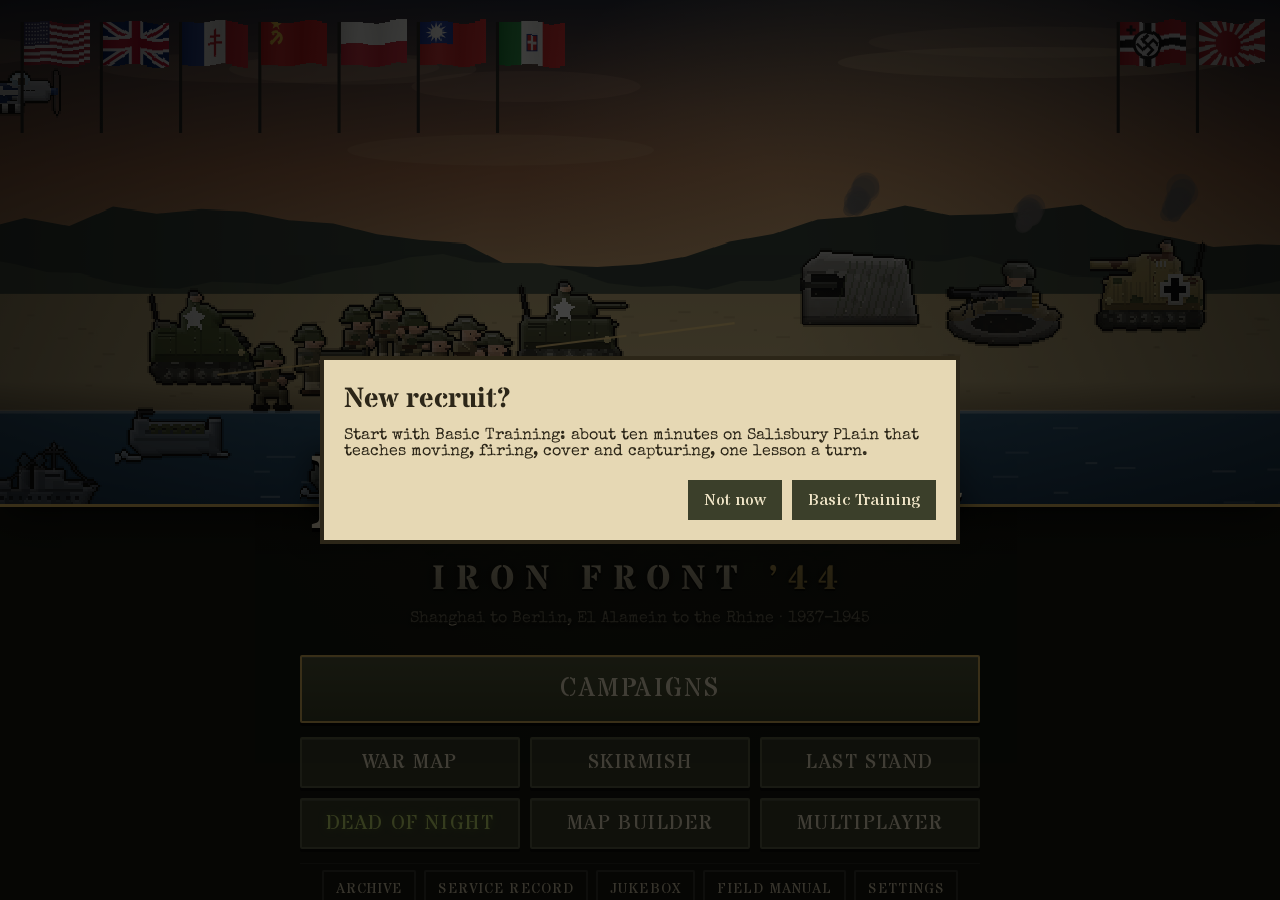
==== commit 2ab74a6b: "Phones, touch, fuel, fog-aware AI, harder battles and safer saves Play and controls - Touch: pinch t" ====
--- a/index.html
+++ b/index.html
@@ -237,7 +237,9 @@
 #nowplaying { position: fixed; right: 12px; bottom: 74px; z-index: 9; font-family: var(--type); font-size: 13px; background: #000b; padding: 6px 10px; opacity: 0; transition: opacity .6s; pointer-events: none; }
 #nowplaying.show { opacity: 1; }
 @media (max-width: 640px) {
-  .co .pt canvas { width: 44px; height: 44px; } .cobody .nm { font-size: 13px; } .mid { display: none; }
+  .co .pt canvas { width: 44px; height: 44px; } .cobody .nm { font-size: 13px; }
+  .mid { padding: 2px 6px; max-width: 34vw; } .mid b { font-size: 14px; } .mid #turnno { display: none; }   /* on a phone the day and objective stay: a timed battle needs its clock */
+  .mid #goal { font-size: 10px; line-height: 1.2; display: -webkit-box; -webkit-line-clamp: 3; -webkit-box-orient: vertical; overflow: hidden; }
   #tinfo { font-size: 11px; } #uinfo canvas { width: 40px; height: 40px; } .acts button { font-size: 13px; padding: 6px 9px; }
 }
 @media (prefers-reduced-motion: reduce) { #banner.show { animation-duration: .01s; } #cop, #scop { animation: none; } }
@@ -372,6 +374,45 @@
 .forcegrid input { width: 52px; flex: none; }
 .forcebox { grid-column: 1 / -1; }
 
+/* Map Builder: the saved-maps manager */
+.edlist{max-height:46vh;overflow:auto;display:flex;flex-direction:column;gap:6px;margin:8px 0}
+.edrow{display:flex;gap:8px;align-items:center}.edrow span{flex:1;min-width:0;overflow:hidden;text-overflow:ellipsis;white-space:nowrap}
+
+/* settings: progress file and field notes */
+#settings .row{display:flex;flex-wrap:wrap;gap:8px;margin:6px 0}#settings .note{margin:0 0 6px;font-size:.9em;opacity:.85}#progmsg{display:block;min-height:1.2em}
+
+/* online games list: resign / cancel */
+.netrow{display:flex;gap:6px;align-items:stretch}.netrow .netgame{flex:1}.netgame-x{flex:0 0 auto;font-size:.85em;opacity:.8}
+
+/* hide the interface to see the map (button, or V); the game still takes taps and keys underneath */
+#viewbtns { position: fixed; right: 10px; top: 50%; transform: translateY(-50%); z-index: 12; display: flex; flex-direction: column; gap: 6px; }
+#viewbtns button { font-family: var(--display); font-size: 13px; letter-spacing: .05em; text-transform: uppercase; min-width: 44px; min-height: 40px; padding: 4px 8px; background: #23251acc; color: var(--ink); border: 2px solid var(--line); opacity: .85; }
+#viewbtns #zoomin, #viewbtns #zoomout { font-size: 22px; line-height: 1; }
+#viewbtns button.on { border-color: var(--brass); }
+#viewbtns button:hover, #viewbtns button:focus-visible { opacity: 1; }
+body.hudless #top, body.hudless #bottom, body.hudless #minimap, body.hudless #nowplaying { display: none !important; }
+body.hudless #viewbtns #maptoggle { display: none; }
+/* phones: a smaller interface, so more of the map shows */
+@media (max-width: 640px), (max-height: 480px) {
+  #top { gap: 4px !important; padding: 4px !important; }
+  .co { padding: 3px 5px !important; gap: 5px !important; }
+  .co .pt canvas { width: 34px !important; height: 34px !important; } .cobody .nm { font-size: 12px; } .cobody { font-size: 11px; }   /* portraitCanvas sets an inline size */
+  .cobody .fund::before { content: ''; } .meter i { width: 7px; height: 7px; } .meter i.big { width: 9px; height: 9px; }
+  .mid b { font-size: 13px; } .mid #goal { font-size: 9.5px; -webkit-line-clamp: 2; }
+  #bottom { padding: 4px; gap: 4px; }
+  #tinfo, #uinfo { padding: 3px 6px; font-size: 10.5px; } #tinfo b, #uinfo b { font-size: 13px; }
+  #tinfo .mvc, #tinfo .tip, #uinfo .nm2 { display: none; }
+  #uinfo canvas { width: 32px; height: 32px; }
+  .acts { gap: 4px; } .acts button { font-size: 11.5px; padding: 5px 7px; letter-spacing: .03em; }
+  #minimap { width: 120px; max-width: 30vw; top: 58px; }
+  #viewbtns { right: 4px; gap: 4px; } #viewbtns button { min-width: 38px; min-height: 36px; font-size: 11px; padding: 2px 4px; } #viewbtns button span { display: none; }
+  #forecast { top: 64px; font-size: 12.5px; padding: 6px 10px; }
+  #dialog { bottom: 70px; padding: 8px; gap: 8px; } #dialog .txt { font-size: 14.5px; } #dialog canvas { width: 56px; height: auto; }
+}
+
+/* Netlify injects a badge iframe over the bottom corner of every page it serves; on phones it covered End turn (learned from Neon Protocol) */
+#nl-badge-frame { display: none !important; }
+
 </style>
 <canvas id="cv"></canvas>
 
@@ -404,7 +445,7 @@
 
 <!-- campaigns -->
 <section class="screen paper" id="campaigns" hidden>
-  <header><h2>Campaigns</h2><p>Eighty-two battles in thirteen campaigns, from Shanghai in 1937 through the Western Desert, Greece and Italy and the carrier war in the Pacific to Berlin in 1945, plus basic training. Veterans who survive carry on into the next fight.</p></header>
+  <header><h2>Campaigns</h2><p>Eighty-two battles in thirteen campaigns, from Shanghai in 1937 through the Western Desert, Greece, Italy and the carrier war in the Pacific to Berlin in 1945, plus basic training. Veterans who survive carry on into the next fight.</p></header>
   <div id="camplist"></div>
   <header class="sub"><h3>Core force</h3></header>
   <div id="corelist"></div>
@@ -462,7 +503,7 @@
 <section class="screen" id="editor" hidden>
   <div class="edbar">
     <b class="edtitle">Map Builder</b>
-    <button id="ednew">New</button><select id="edload"></select><button id="edsave">Save</button><button id="edexport">Share code</button><button id="edimport">Import</button>
+    <button id="ednew">New</button><select id="edload" aria-label="Load a saved map"></select><button id="edmanage" title="Rename or delete saved maps">Manage</button><button id="edsave">Save</button><button id="edexport">Share code</button><button id="edimport">Import</button>
     <span class="sep"></span><button id="edundo" title="Ctrl+Z">Undo</button><button id="edredo" title="Ctrl+Y">Redo</button><button id="edfit" title="F">Fit</button>
     <span class="sep"></span><button id="edquick" title="Place a standard force next to each HQ">Quick armies</button><button id="edplay" class="go">Play it</button><button id="edhot" title="Two players on one screen">Hotseat</button><button id="edwatch" title="Computer against computer">Watch</button><button id="edbal" title="AI testers play the map nine times and report on balance">Balance check</button><button id="edwaves">Last Stand</button>
     <span class="grow"></span><button id="edback">Back</button>
@@ -542,6 +583,11 @@
       <label>Master volume <input type="range" id="optvol" min="0" max="1" step=".05"></label>
       <label>Music <input type="range" id="optmvol" min="0" max="1" step=".05"></label>
       <label>Battlefield ambience <input type="range" id="optamb" min="0" max="1" step=".05"></label></fieldset>
+    <fieldset><legend>Your progress</legend>
+      <p class="note">Progress is kept in this browser. Save a copy to move it to another device, or to keep it safe if the browser's data is cleared.</p>
+      <div class="row"><button type="button" id="progexport">Save progress to a file</button><button type="button" id="progimport">Load progress from a file</button><input type="file" id="progfile" accept=".json,application/json" hidden></div>
+      <div class="row"><button type="button" id="tipsagain">Show the field notes again</button></div>
+      <small id="progmsg" aria-live="polite"></small></fieldset>
   </div>
   <footer><button class="back">Cancel</button><button id="optsave">Save</button></footer>
 </section>
@@ -550,13 +596,14 @@
 <section class="screen paper" id="help" hidden>
   <header><h2>Field manual</h2></header>
   <div class="manual">
-    <p><b>Orders.</b> Click a unit, then click where it should go. Choose <i>Fire</i>, <i>Capture</i>, <i>Clear obstacles</i>, <i>Unload</i> or <i>Wait</i>. Right-click or Esc steps back. Arrow keys and Enter work too; E ends the turn, M toggles the minimap, H asks your adviser for a suggested move. Click an enemy (or press R) to see what it can reach; press T, or the Danger button, to shade every tile any visible enemy could attack next turn. N (or Next) picks up the next unit you have not used; U (or Mine) rings your units in gold and the enemy's in red. Hover an enemy with a unit selected to see the damage forecast: what you will do, what you will take back, and why. Drag to pan, scroll to zoom.</p>
+    <p><b>Orders.</b> Click a unit, then click where it should go. Choose <i>Fire</i>, <i>Capture</i>, <i>Clear obstacles</i>, <i>Unload</i> or <i>Wait</i>. Right-click or Esc steps back. Arrow keys and Enter work too; E ends the turn, M toggles the minimap, V (or the Hide UI button) hides the interface to show the whole map, H asks your adviser for a suggested move. Click an enemy (or press R) to see what it can reach; press T, or the Danger button, to shade every tile any visible enemy could attack next turn. N (or Next) picks up the next unit you have not used; U (or Mine) rings your units in gold and the enemy's in red. Hover an enemy with a unit selected to see the damage forecast: what you will do, what you will take back, and why. Drag to pan, scroll to zoom. On a touch screen, pinch to zoom; tap an enemy once to see the odds and again to attack, and tap open ground once to see what it is.</p>
     <p><b>Terrain.</b> Stars are cover. Bocage hedgerows (3★) are miserable for tanks and wonderful for infantry. Bunkers give 4★, trenches 3★. Beaches, roads and marsh give none. Boats cannot pass beach obstacles; tanks crush wire but not hedgehogs. A unit that stops in a minefield loses 2–3 HP.</p>
     <p><b>Engineers.</b> Combat engineers blow lanes through obstacles, wire and minefields next to them, and their flamethrowers and charges are deadly against bunkers.</p>
     <p><b>Fixed defences.</b> MG 42 nests and 88 mm casemates never move. Hit them with artillery, naval gunfire, engineers and aircraft rather than walking into them.</p>
+    <p><b>Aircraft and ships.</b> Aircraft carry fuel for about a week aloft: end a turn on or beside one of your airfields, towns, ports or depots (forward landing grounds), or alongside your carrier, to refuel, or the aircraft is lost. A destroyer's, battleship's or carrier's main guns need two tiles' range, but their secondary guns, depth charges and flak take on a ship right alongside at half weight (depth charges on a U-boat hit full), and a ship alongside fires back. Destroyers can run in on a U-boat and depth-charge it in the same turn.</p>
     <p><b>Damage.</b> Units fight at strength: a unit with 5 HP hits half as hard. Direct-fire units take return fire; artillery, mortars and rockets never do but cannot move and fire in one turn.</p>
     <p><b>Veterans.</b> Units earn experience for damage, kills and captures: Veteran, Elite, then Legendary, each stronger. Ranked survivors of a victory join the core force and deploy in later missions.</p>
-    <p><b>Towns and depots.</b> Infantry capture (20 points; each HP is one point a turn). Each property pays 1,000 a day. Units resting on your property repair 2 HP.</p>
+    <p><b>Towns and depots.</b> Infantry capture (20 points; each HP is one point a turn). Each property pays 1,000 a turn. Units resting on your property repair 2 HP.</p>
     <p><b>Seeing what you can hit.</b> When you select a unit, blue shows where it can move and red shows everything it could fire on this turn. Enemies inside the red are outlined with the damage they would take, or KILL. Press R (or Y on a controller) over any unit to see its danger zone.</p>
     <p><b>Time.</b> Each turn is a slice of the real battle: an hour on Omaha, four hours at Pegasus Bridge, a day at Bastogne. Nights darken the map: aircraft are grounded and you see only what your units can see. Some missions have fog of war all the time.</p>
     <p><b>Digging in, weather and bridges.</b> Infantry and guns that hold position for a turn dig in for an extra star of cover. Snow slows vehicles off the roads; rain makes mud for wheels. Engineers can blow a bridge or build a Bailey bridge over a river for 3,000.</p>
@@ -645,10 +692,16 @@
     <button class="co right" id="co2"><span class="pt"></span><span class="cobody"><span class="nm"></span><span class="nat"></span><span class="fund"></span><span class="meter"></span><span class="pw"></span></span></button>
   </div>
   <canvas id="minimap" title="Minimap: click to move the view (M hides it)"></canvas>
+  <div id="viewbtns" role="toolbar" aria-label="View">
+    <button id="zoomin" title="Zoom in (+)" aria-label="Zoom in">+</button>
+    <button id="zoomout" title="Zoom out (-)" aria-label="Zoom out">−</button>
+    <button id="maptoggle" class="on" title="Show or hide the minimap (M)" aria-pressed="true" aria-label="Minimap">▦ <span>Map</span></button>
+    <button id="hudtoggle" class="on" title="Show or hide the interface (V)" aria-pressed="false" aria-label="Hide the interface">◱ <span>Hide UI</span></button>
+  </div>
   <div id="bottom">
     <div id="tinfo"></div>
     <div id="uinfo" hidden></div>
-    <div class="acts"><button id="ffwd" hidden title="Speed up the enemy turn">»</button><button id="cop" hidden></button><button id="scop" hidden></button><button id="nextu" title="Pick up the next unit you have not used yet (Tab)">Next</button><button id="mine" title="Highlight your own units: gold rings on yours, red on the enemy's (U)" aria-pressed="false">Mine</button><button id="danger" title="Danger zone: show every tile the enemy can hit next turn (T)" aria-pressed="false">Danger</button><button id="endturn">End turn</button><button id="quit" class="ghost">Menu</button></div>
+    <div class="acts"><button id="ffwd" hidden title="Speed up the enemy turn" aria-label="Fast forward the enemy turn">Fast »</button><button id="cop" hidden></button><button id="scop" hidden></button><button id="nextu" title="Pick up the next unit you have not used yet (N)">Next</button><button id="mine" title="Highlight your own units: gold rings on yours, red on the enemy's (U)" aria-pressed="false">My units</button><button id="danger" title="Danger zone: show every tile the enemy can hit next turn (T)" aria-pressed="false">Danger</button><button id="endturn">End turn</button><button id="quit" class="ghost">Menu</button></div>
   </div>
   <div id="forecast" hidden></div>
 </section>
@@ -832,7 +885,7 @@
       htank:{n:'Churchill Mk VII', w:'QF 75 mm', snd:'gun75', shape:'churchill', mv:3, arm:.72, pow:.95, cost:15000},
       art:  {n:'QF 25-pounder', w:'87.6 mm gun-howitzer', snd:'howitzer', shape:'pdr25', pow:1.1},
       rkt:  {n:'Land Mattress', w:'3 in rockets x32', snd:'mattress', shape:'mattress', mv:4, cost:12000},
-      aa:   {n:'Crusader AA Mk II', w:'40 mm Bofors', snd:'bofors', shape:'crusaderaa'},
+      aa:   {n:'Crusader III AA Mk I', w:'40 mm Bofors', snd:'bofors', shape:'crusaderaa'},
       ftr:  {n:'Spitfire Mk IX', w:'20 mm Hispano & .303', snd:'strafeUK', shape:'spitfire'},
       bmr:  {n:'Hawker Typhoon IB', w:'RP-3 rockets', snd:'rp3', shape:'typhoon'},
       lc:   {n:'Landing Craft Assault', w:'transport', snd:'naval', shape:'lca'},
@@ -870,7 +923,10 @@
   const o = typeof G !== 'undefined' && G && G.uover && G.uover[nat] && G.uover[nat][role];
   if (o) v = Object.assign({}, v || {}, o);
   if (!r || !v) return null;                           // not every army fields every role (DD tanks, fixed defences)
-  return Object.assign({role, nat, pow:1, arm:1, powArm:1, shape:role}, r, v, {cost:v.cost || r.cost, mv:v.mv || r.mv, mt:v.mt || r.mt});
+  const d = Object.assign({role, nat, pow:1, arm:1, powArm:1, shape:role}, r, v, {cost:v.cost || r.cost, mv:v.mv || r.mv, mt:v.mt || r.mt});
+  if (role === 'apc' && d.snd === 'naval') d.snd = (N.u.inf && N.u.inf.snd) || 'bren';   // an unarmed lorry fights with the rifles of the men in it
+  if (d.snd === 'stuka' && !/^ju87/.test(d.shape)) d.snd = ['val', 'sbd', 'helldiver', 'judy', 'barracuda'].includes(d.shape) ? 'divebomb' : 'bombs';   // the siren was the Ju 87's alone; level bombers just bomb
+  return d;
 }
 /* the army whose art, flags and voices a nation borrows (1940 Wehrmacht looks like the 1944 one, and so on) */
 const NAT_BASE = {ger40:'ger', uk40:'uk', su41:'su', usp:'us', fr40:'fr40', be:'be'};
@@ -912,7 +968,7 @@
     cop:{n:'Backhand Blow', star:3, txt:'All units heal 2 HP and gain +15% firepower.', heal:2, atk:{all:15}, fx:'heal'},
     scop:{n:'Sichelschnitt', star:7, txt:'Encirclement: enemy units -1 move. Yours +1 move, +25% firepower, +15% defence.', mv:{all:1}, atk:{all:25}, def:{all:15}, enemyMv:-1, fx:'dust'},
     look:{cap:'peaked', face:'#e5bc9a', hair:'#9b9b9b', jaw:0, collar:'#b3262b', tunic:'#6a6c5c', nose:true},
-    say:{start:'Let them come forward. Then we cut behind them.', win:'A text-book envelopment.', lose:'Lost victories, every one of them.', power:'Now. Close the sickle.'}},
+    say:{start:'Let them come forward. Then we cut behind them.', win:'A textbook envelopment.', lose:'Lost victories, every one of them.', power:'Now. Close the sickle.'}},
   model: {n:'Walter Model', nat:'ger', rank:'Generalfeldmarschall', nick:"Hitler's Fireman",
     bio:'Sent to every collapsing front. Took over Army Group Centre after Bagration, then Army Group B: Falaise, Arnhem, the Ardennes and the Ruhr.',
     d2d:{txt:'Units in towns, woods, bocage and bunkers +20% defence.', def:{cover:20}},
@@ -979,7 +1035,7 @@
     look:{cap:'garrison', stars:4, face:'#eec8a8', hair:'#d6c09a', jaw:0, smile:true, tunic:'#6f6040', ike:true},
     say:{start:'You are about to embark upon the Great Crusade.', win:'The free men of the world are marching together to victory.', lose:'The fault, if any, is mine alone.', power:'OK. Let\'s go.'}},
   mcauliffe: {n:'Anthony McAuliffe', nat:'us', rank:'Brigadier General', nick:'Nuts!',
-    bio:'Commanded the 101st Airborne\'s artillery on D-Day and in Bastogne, December 1944, answered a German demand to surrender with one word.',
+    bio:'Commanded the 101st Airborne\'s artillery on D-Day. In Bastogne in December 1944 he answered a German demand to surrender with one word.',
     d2d:{txt:'Infantry +25% defence.', def:{foot:25}},
     cop:{n:'Nuts!', star:3, txt:'All units +30% defence, heal 1 HP.', def:{all:30}, heal:1, fx:'heal'},
     scop:{n:'Screaming Eagles', star:6, txt:'Supply drop: all heal 2 HP. Infantry +40% firepower and defence and may act twice.', atk:{foot:40}, def:{foot:40}, heal:2, again:'foot', fx:'heal'},
@@ -1137,8 +1193,8 @@
     p1:{nat:'us', co:'bradley', funds:4000}, income:{2:.25}, pin:true,
     p2:{nat:'ger', co:'rommel', funds:0, u:{nest:{n:'MG 42 Widerstandsnest', w:'MG 42s firing down the length of the beach in interlocking fields', pow:1.25, rng:[1, 6]},
       mortar:{n:'Granatwerfer (ranged on the beach)', w:'81 mm mortars, every yard of sand pre-registered', rng:[2, 8]}}},
-    objective:{win:'hq'}, goal:'Get off the beach: wade in, cross the sand to the shingle, open the four draws, then take the 352nd Division\'s command post at Trévières.',
-    brief:'H-Hour, 06:30. The 1st and 29th Infantry Divisions go in against four miles of beach under 100-foot bluffs. The bombers have missed, most of the amphibious tanks have foundered, and the tide is covering the obstacle belt. Fourteen Widerstandsnester cover the beach, their MG 42s sited to fire along it and their 88s in casemates aimed at the sand, not the sea. The only ways off are the four draws: D-1 Vierville, D-3 Les Moulins, E-1 Saint-Laurent and E-3 Colleville. Engineers can blow lanes through obstacles and wire. The beachhead supply dumps can land reinforcements once the beach is held. Bring the destroyers in close; they will be decisive.',
+    objective:{win:'hq'}, goal:'Get off the beach: wade in, cross the sand to the shingle, open the draws, then take the 916th Grenadier Regiment\'s command post at Trévières.',
+    brief:'H-Hour, 06:30. The 1st and 29th Infantry Divisions go in against four miles of beach under 100-foot bluffs. The bombers have missed, most of the amphibious tanks have foundered, and the tide is covering the obstacle belt. Fourteen Widerstandsnester cover the beach, their MG 42s sited to fire along it and their 88s in casemates aimed at the sand, not the sea. The only ways off are five draws: D-1 Vierville, D-3 Les Moulins, E-1 Saint-Laurent, E-3 Colleville and F-1. Engineers can blow lanes through obstacles and wire. The beachhead supply dumps can land reinforcements once the beach is held. Bring the destroyers in close; they will be decisive.',
     build:() => { const b = MB(48, 30, 'h', 202);
       b.blobs('.', 34, 0, 0, 47, 13, 1, 2).blobs(',', 12, 0, 0, 47, 12, 1, 2).blobs('T', 7, 0, 0, 47, 10, 1, 2);
       b.rect(0, 27, 47, 29, '~').rect(0, 25, 47, 26, 'S').rect(0, 24, 47, 24, 'O');       // the boats ground on the sandbars: two rows of wading, then the obstacles
@@ -1166,7 +1222,7 @@
 
   pegasus: {name:'Pegasus Bridge', place:'Bénouville, Caen Canal', date:'6 June 1944, 00:16', theme:'normandy', weather:'clear',
     p1:{nat:'uk', co:'monty', funds:0}, p2:{nat:'ger', co:'rommel', funds:2000}, income:{2:.7},
-    objective:{win:'survive', days:8}, goal:'Hold the Café Gondrée and both bridges until {survive}.',
+    objective:{win:'survive', days:8, hold:2}, goal:'Hold the Café Gondrée and both bridges until {survive}.',
     brief:'Major John Howard\'s glider-borne company of the Ox and Bucks has taken the Caen Canal and Orne bridges intact in ten minutes. The Café Gondrée is the first house in France to be liberated, and the 6th Airborne\'s paratroops are digging in around Ranville. Now 21st Panzer Division is coming. Hold until Lord Lovat\'s commandos fight their way up from Sword Beach, piper and all.',
     build:() => { const b = MB(36, 22, '.', 303);
       b.blobs('h', 20, 0, 0, 35, 21, 1, 2).blobs(',', 6, 0, 0, 35, 21, 1, 2).blobs('T', 10, 26, 12, 35, 21, 1, 3);
@@ -1177,10 +1233,12 @@
       return b.rows(); },
     units:{1:'inf*3 13,8-16,11; at 14,11; inf*3 16,9-20,12; at 18,10; inf*3 23,7-28,11; art 25,9; mortar 13,7; at 24,10; mortar 25,11',
       2:'tank 3,19; tank 31,19; inf*4 2,15-10,20; inf*3 26,14-34,20; recon 12,20; at*2 6,16-30,18; art 33,21; mortar 9,18'},
-    events:[{day:3, team:2, say:'21st Panzer commits its Panzer IVs from Caen.', spawn:'tank*2 0,17-6,21; inf 30,19-35,21'},
-      {day:4, team:1, say:'Bagpipes from the north: Lord Lovat\'s 1st Special Service Brigade has arrived, with Piper Bill Millin playing.', spawn:'inf*4 0,8-3,12; tank 0,10; mtank 1,10'}]},
-
-  carentan: {name:'Carentan', place:'Purple Heart Lane', date:'12 June 1944', theme:'normandy', weather:'overcast',
+    events:[{day:2, team:2, say:'The bridge guards of the 716th Division counter-attack out of Bénouville, with a Panzer IV from Ranville.', spawn:'inf*3 8,12-11,16; tank 9,14; inf*2 29,13-33,16'},
+      {day:3, team:2, say:'21st Panzer commits its Panzer IVs from Caen.', spawn:'tank*2 0,17-6,21; inf 30,19-35,21'},
+      {day:4, team:1, say:'Bagpipes from the north: Lord Lovat\'s 1st Special Service Brigade has arrived, with Piper Bill Millin playing.', spawn:'inf*4 0,8-3,12; tank 0,10; mtank 1,10'},
+      {day:6, team:2, say:'The 125th Panzergrenadier Regiment counter-attacks towards the Orne bridge with Panzer IVs in support.', spawn:'mtank*2 28,15-33,19; inf*3 27,14-34,19'}]},
+
+  carentan: {name:'Carentan', place:'Purple Heart Lane', date:'10–12 June 1944', theme:'normandy', weather:'overcast',
     p1:{nat:'us', co:'mcauliffe', funds:0}, p2:{nat:'ger', co:'rommel', funds:0}, income:{2:.4},
     objective:{win:'hq'}, goal:'Cross the causeway and its four bridges, and take Carentan to link Utah and Omaha beaches.',
     brief:'Carentan sits between the two American beaches. The only way in from the north is a raised causeway across flooded marsh, with four bridges over the Douve and its channels. Paratroopers of the 101st Airborne call it Purple Heart Lane. Fallschirmjäger Regiment 6 holds the hedgerows at the far end. Take the town before the German armour arrives.',
@@ -1254,7 +1312,7 @@
     units:{1:'tank*2 10,1-28,3; inf*3 8,0-30,3; at 14,3; art 22,0; tank*3 6,21-26,24; mtank 14,22; inf*4 4,21-28,24; art*2 10,24-20,25; rkt 18,24; ftr 26,25; bmr 24,24; recon 20,22; inf*2 34,9-36,11 7; at 35,10 7',
       2:'tank*3 6,9-24,15 6; mtank*2 10,9-24,15 7; htank 15,12 5; inf*8 4,7-26,17 6; at*2 8,9-24,15; art*2 8,9-24,15 8; apc*2 8,9-24,15; recon 18,8 8; aa 20,12 6; tank*2 38,9-39,15; inf*2 36,7-39,17'}},
 
-  paris: {name:'The Liberation of Paris', place:'Paris', date:'25 August 1944', theme:'paris', weather:'clear',
+  paris: {name:'The Liberation of Paris', place:'Paris', date:'24–25 August 1944', theme:'paris', weather:'clear',
     p1:{nat:'fr', co:'leclerc', funds:5000}, p2:{nat:'ger', co:'choltitz', funds:0}, income:{2:.3},
     objective:{win:'hq', limit:20}, goal:'Fight in from the Porte d\'Orléans, link up with the Resistance and take General von Choltitz\'s headquarters at the Hôtel Meurice by {limit}.',
     brief:'The Resistance has risen in Paris and holds the Hôtel de Ville. Eisenhower has let Leclerc\'s 2e Division Blindée go first. The first half-tracks into the city are named after Spanish Civil War battles: they belong to La Nueve, Spanish Republicans in French uniform. Von Choltitz holds strongpoints at the Luxembourg, the École Militaire and the Chamber of Deputies. He has been ordered to leave the city in ruins.',
@@ -1302,7 +1360,7 @@
 
   bastogne: {name:'Bastogne', place:'The Ardennes, Belgium', date:'20 December 1944', theme:'winter', weather:'snow',
     p1:{nat:'us', co:'mcauliffe', funds:0}, p2:{nat:'ger', co:'model', funds:3000}, income:{2:.8},
-    objective:{win:'survive', days:8}, goal:'Hold Bastogne until {survive}. Patton\'s Third Army is on its way.',
+    objective:{win:'survive', days:8, hold:6}, goal:'Hold Bastogne and all five of its outposts until {survive}. Patton\'s Third Army is on its way.',
     brief:'The Germans attacked through the Ardennes in fog and snow. Seven roads meet at Bastogne, and the 101st Airborne got there first. Now the town is surrounded, short of ammunition and winter clothing, with no air support while the clouds stay low. The German commander has sent a demand to surrender. General McAuliffe\'s reply: "NUTS!"',
     build:() => { const b = MB(36, 26, '.', 1212);
       b.blobs('T', 22, 0, 0, 35, 25, 1, 2).blobs('^', 4, 0, 0, 35, 25, 1, 1, ['.']);
@@ -1312,8 +1370,10 @@
       return b.rows(); },
     units:{1:'inf*6 14,10-22,16; at*3 14,10-22,16; art*2 17,12-19,14; mtank*2 15,11-21,15; tank 19,14; eng 17,15; mortar*2 15,10-21,16',
       2:'tank*3 4,2-32,6; mtank*2 26,4-33,10; inf*8 2,2-34,24; at*2 4,8-30,20; art*2 2,10-33,14; rkt*2 4,3-32,22; recon 30,18'},
-    events:[{day:3, team:2, say:'The Führer Begleit Brigade joins the assault.', spawn:'mtank*2 33,20-35,25; inf*2 30,20-35,25'},
-      {day:4, team:1, say:'23 December. The skies clear. C-47s drop supplies and P-47s return to the sky.', funds:6000, heal:2, spawn:'bmr 18,13'},
+    events:[{day:2, team:2, say:'Panzer Lehr and the 26th Volksgrenadiers close in on the perimeter from the east.', spawn:'mtank*2 24,10-27,16; inf*3 23,9-27,17'},
+      {day:3, team:2, say:'The Führer Begleit Brigade joins the assault.', spawn:'mtank*2 33,20-35,25; inf*2 30,20-35,25'},
+      {day:4, team:1, say:'23 December. The skies clear. C-47s drop supplies and P-47s return to the sky.', funds:3000, heal:1, spawn:'bmr 18,13'},
+      {day:5, team:2, say:'Christmas Day: the 15th Panzergrenadier Division attacks out of the dark from the north-west, its tanks whitewashed for the snow.', spawn:'mtank*2 8,4-12,8; tank 10,6; inf*3 7,5-13,10'},
       {day:7, team:1, say:'26 December: Patton\'s 4th Armored Division breaks through from the south!', spawn:'tank*3 16,23-20,25; mtank 18,24; inf*2 15,22-21,25; recon 18,25'}]},
 
   remagen: {name:'The Bridge at Remagen', place:'Ludendorff Bridge, Rhine', date:'7 March 1945', theme:'spring', weather:'overcast',
@@ -1333,7 +1393,7 @@
   prokhorovka: {name:'Prokhorovka', place:'Kursk salient', date:'12 July 1943', theme:'steppe', weather:'clear',
     p1:{nat:'su', co:'konev', funds:10000}, p2:{nat:'ger', co:'manstein', funds:0}, income:{2:.2},
     objective:{win:'hq'}, goal:'Meet the panzers head on, close the range so the Tigers lose their advantage, and take Hill 252.2.',
-    brief:'The greatest tank battle of the war. Rotmistrov\'s 5th Guards Tank Army charges across the wheat at the panzers of Army Group South. The T-34s must close fast: at range the Tigers\' 88s outshoot everything. The Psel river guards your right flank and a railway embankment cuts across the field.',
+    brief:'One of the largest tank battles of the war. Rotmistrov\'s 5th Guards Tank Army charges across the wheat at the panzers of Army Group South. The T-34s must close fast: at range the Tigers\' 88s outshoot everything. The Psel river guards your right flank and a railway embankment cuts across the field.',
     build:() => { const b = MB(40, 24, ',', 1414);
       b.blobs('.', 16, 0, 0, 39, 23, 1, 3).blobs('T', 6, 0, 0, 39, 23, 1, 1).blobs('^', 4, 20, 8, 32, 16, 1, 2);
       b.river([[0, 2], [39, 3]], .2);
@@ -1347,7 +1407,7 @@
   bagration: {name:'Operation Bagration', place:'Bobruisk, Belorussia', date:'24 June 1944', theme:'normandy', weather:'clear',
     p1:{nat:'su', co:'rokossovsky', funds:6000}, p2:{nat:'ger', co:'model', funds:2000}, income:{2:.5},
     objective:{win:'hq'}, goal:'Come through the "impassable" marshes, break the line and take Bobruisk on the Berezina.',
-    brief:'Three years to the day after Barbarossa, four Soviet fronts fall on Army Group Centre. Rokossovsky insists on two main blows, one of them straight through the Pripyat marshes, where sappers lay corduroy roads of logs. The Germans think nothing can come that way.',
+    brief:'Three years almost to the day after Barbarossa, four Soviet fronts fall on Army Group Centre. Rokossovsky insists on two main blows, one of them straight through the Pripyat marshes, where sappers lay corduroy roads of logs. The Germans think nothing can come that way.',
     build:() => { const b = MB(40, 26, '.', 1515);
       b.blobs('T', 18, 0, 0, 39, 25, 1, 3).blobs('v', 16, 0, 14, 26, 25, 1, 3).blobs('v', 8, 0, 0, 26, 12, 1, 2);
       b.river([[28, 0], [27, 12], [29, 25]], .2);
@@ -1394,7 +1454,7 @@
   berlin: {name:'The Reichstag', place:'Berlin', date:'30 April 1945', theme:'city', weather:'smoke',
     p1:{nat:'su', co:'chuikov', funds:10000}, p2:{nat:'ger', co:'heinrici', funds:2000}, income:{2:.5},
     objective:{win:'hq'}, goal:'Cross the Moltke Bridge, take the Interior Ministry, and raise the banner over the Reichstag.',
-    brief:'Soviet troops are fighting through the government quarter. Across the Spree stands the Reichstag, defended by Volkssturm, Hitler Youth with Panzerfausts, and the remnants of the panzer divisions. The Zoo flak tower still commands the Tiergarten. Hitler has shot himself in the bunker this afternoon. Finish it.',
+    brief:'Soviet troops are fighting through the government quarter. Across the Spree stands the Reichstag, defended by Volkssturm, Hitler Youth with Panzerfausts, and the remnants of the panzer divisions. The Zoo flak tower still commands the Tiergarten. Hitler is in his bunker under the Chancellery. Finish it.',
     build:() => { const b = MB(40, 26, 'x', 1818);
       b.blobs('U', 26, 0, 0, 39, 25, 1, 2);
       b.river([[0, 8], [39, 9]], .1);
@@ -1437,8 +1497,8 @@
 
   wacht: {name:'Wacht am Rhein', place:'The Schnee Eifel, Ardennes', date:'16 December 1944', theme:'winter', weather:'fog',
     p1:{nat:'ger', co:'model', funds:6000}, p2:{nat:'us', co:'bradley', funds:1000}, income:{2:.35},
-    objective:{win:'hq', limit:16}, goal:'Break through the thin American line in the fog and take the road junction at St. Vith by {limit}.',
-    brief:'Hitler\'s last gamble in the West: three armies attack through the Ardennes at dawn, under low cloud that grounds the Allied air forces. St. Vith is a vital road junction held by the green 106th Division and the 7th Armored. The weather will not last. When it breaks, the fighter-bombers will come.',
+    objective:{win:'hq', limit:16}, goal:'Break through the thin American line in the fog and take the road junction at St Vith by {limit}.',
+    brief:'Hitler\'s last gamble in the West: three armies attack through the Ardennes at dawn, under low cloud that grounds the Allied air forces. St Vith is a vital road junction held by the green 106th Division and the 7th Armored. The weather will not last. When it breaks, the fighter-bombers will come.',
     build:() => { const b = MB(40, 26, '.', 2121);
       b.blobs('T', 26, 0, 0, 39, 25, 1, 2).blobs('^', 6, 0, 0, 39, 25, 1, 2, ['.', 'T']);
       b.road([[39, 12], [8, 12]]).road([[39, 4], [20, 8], [8, 12]]).road([[39, 22], [20, 18], [8, 12]]).road([[8, 12], [0, 6]]).road([[8, 12], [0, 20]]);
@@ -1592,7 +1652,7 @@
     G.ter.push(d[0]);
     if (TER[d[0]].prop) G.props[K(x, y)] = {x, y, owner:d[1] || 0, cap:20};
   }
-  G.uover = {}; G.arrived = 0; G.waves = cfg.waves ? Object.assign({}, cfg.waves) : null; G.persona = cfg.persona || null; G.watch = !!cfg.watch;
+  G.uover = {}; G.arrived = 0; G.waves = cfg.waves ? Object.assign({}, cfg.waves) : null; G.persona = cfg.persona || null; G.watch = !!cfg.watch; G.edtest = !!cfg.edtest;
   G.diff = cfg.diff || (typeof SET !== 'undefined' && SET.difficulty) || 'normal';   // fixed for the whole game: changing the setting mid-battle does not change this one
   for (const t of [1, 2]) {
     const c = cfg.teams[t];
@@ -1760,7 +1820,9 @@
   return !o || o === u || canCarry(o, u) || canJoin(u, o);
 }
 /* two understrength units of the same type merge; surplus strength comes back as funds */
-function canJoin(u, o) { return !!o && o !== u && o.team === u.team && o.role === u.role && !u.d.fixed && !o.cargo.length && !u.cargo.length && (u.hp < 100 || o.hp < 100); }
+function canJoin(u, o) {
+  const ob = G && G.objective, counted = ob && (u.role === ob.role || u.role === ob.protect || (ob.win === 'convoy' && u.role === 'merch'));   // the units a battle counts cannot merge: two carriers joined would lose a "keep three" battle
+  return !!o && o !== u && o.team === u.team && o.role === u.role && !u.d.fixed && !counted && !o.cargo.length && !u.cargo.length && (u.hp < 100 || o.hp < 100); }
 function joinUnits(u, o) {
   const total = u.hp + o.hp, refund = Math.max(0, total - 100) * u.d.cost / 100;
   o.hp = Math.min(100, total); o.xp = Math.max(o.xp || 0, u.xp || 0); o.kills = (o.kills || 0) + (u.kills || 0); o.done = true;
@@ -1791,8 +1853,9 @@
   const atk = (100 + sumGroup(att.team, 'atk', att.d, terr(ax, ay)) + (G.teams[att.team].power ? 10 : 0) + RANKS[rankOf(att)].atk + aiEdge(att.team)) / 100;
   const stars = def.d.air ? 0 : TER[terr(dx, dy)].def + (def.dug && def.x === dx && def.y === dy ? 1 : 0);   // foxholes add a star
   const dco = 100 + sumGroup(def.team, 'def', def.d, terr(dx, dy)) + (G.teams[def.team].power ? 10 : 0) + RANKS[rankOf(def)].def + aiEdge(def.team);
-  let dmg = (b * pow * atk + luck) * (Math.ceil(attHp / 10) / 10) * ((200 - (dco + stars * hpBars(def))) / 100) * def.d.arm;
+  let dmg = (b * pow * atk + luck) * (Math.ceil(attHp / 10) / 10) * Math.max(.25, (200 - (dco + stars * hpBars(def))) / 100) * def.d.arm;   // a floor: stacked powers, rank and an HQ's cover can never make a unit invulnerable
   if (inSmoke(dx, dy) && Math.abs(ax - dx) + Math.abs(ay - dy) > 1) dmg *= .5;        // firing blind into smoke
+  if (att.d.sea && att.d.indirect && !def.d.sub && Math.abs(ax - dx) + Math.abs(ay - dy) === 1) dmg *= .5;   // point-blank at sea is the secondary battery's work, not the main guns' (depth charges on a U-boat hit full)
   return clamp(Math.floor(dmg), 0, 100);
 }
 /* smoke from burning grass or a screen: halves fire into it from more than a tile away (event field smoke:[x0,y0,x1,y1,days]) */
@@ -1800,11 +1863,16 @@
 /* pinned down: on battles that use it, a squad cut to half strength in the open on the beach goes to ground and loses its next move */
 const PIN_GROUND = new Set(['beach', 'shallows', 'obst', 'shingle']);
 function pinCheck(u, before) { if (!G.mission || !G.mission.pin || !u.d.foot || u.hp <= 0 || before <= 50 || u.hp > 50 || !PIN_GROUND.has(terr(u.x, u.y))) return false; u.pinned = true; return true; }
-function inRange(u, x, y, o) { const [a, b] = rangeOf(u), r = Math.abs(o.x - x) + Math.abs(o.y - y); return r >= a && r <= b; }
+function inRange(u, x, y, o) { const [a, b] = rangeOf(u), r = Math.abs(o.x - x) + Math.abs(o.y - y);
+  if (o.d && o.d.sub && u.d.sea && u.d.indirect && !u.d.carrier && r > 1) return false;   // naval guns cannot reach a submerged boat: that is depth-charge work, alongside
+  return r >= a && r <= b || closeShot(u, o, r); }
+/* point-blank at sea: a destroyer's, battleship's or carrier's secondary guns, depth charges and flak take on a ship alongside,
+   though the main battery needs two tiles; a destroyer can run in on a U-boat and depth-charge it on the move */
+function closeShot(u, o, r = dist(u, o)) { return r === 1 && !!(u.d.sea && u.d.indirect && o && o.d && o.d.sea); }
 function targetsFrom(u, x, y, moved) {
   const [, b] = rangeOf(u); if (!b) return [];
   if ((u.d.air || u.d.carrier) && airGrounded()) return [];  // no air strikes in the dark
-  if (u.d.indirect && moved) return [];
+  if (u.d.indirect && moved) return u.role === 'dd' ? G.units.filter(o => o.team !== u.team && o.d.sub && canHit(u, o) && closeShot(u, o, Math.abs(o.x - x) + Math.abs(o.y - y)) && !subHidden(o, u.team, x, y, u)) : [];
   return G.units.filter(o => o.team !== u.team && canHit(u, o) && inRange(u, x, y, o) && !subHidden(o, u.team, x, y, u));
 }
 /* a submerged U-boat is invisible unless an escort's asdic (2 tiles), a patrol plane overhead or any
@@ -1819,7 +1887,8 @@
   return true;
 }
 function luckRoll() { return Math.floor(Math.random() * 10); }
-const canCounter = (def, att) => !def.d.indirect && !att.d.indirect && dist(att, def) === 1 && canHit(def, att);
+const canCounter = (def, att) => (!def.d.indirect || closeShot(def, att)) && (!att.d.indirect || closeShot(att, def)) && dist(att, def) === 1 && canHit(def, att)
+  && rangeOf(def)[1] >= 1 && !((def.d.air || def.d.carrier) && airGrounded());   // a unit that cannot attack cannot fire back; nor can aircraft grounded by night
 /* resolves an attack; returns {dmg, counter, killed, cKilled, promo} */
 function attack(att, def, rnd = luckRoll) {
   const dmg = calcDamage(att, def, att.hp, rnd()), defBefore = def.hp, attBefore = att.hp;
@@ -1900,9 +1969,10 @@
 }
 
 /* ---------- capture and engineering ---------- */
-function canCapture(u, x, y) { const p = propAt(x, y); return !!(u.d.cap && p && p.owner !== u.team); }
+const capKey = () => G.day + ':' + G.turn;
+function canCapture(u, x, y) { const p = propAt(x, y); return !!(u.d.cap && p && p.owner !== u.team && p.capTurn !== capKey()); }   // once per building per turn: a second action from a power cannot finish an HQ in one go
 function capture(u) {
-  const p = propAt(u.x, u.y); p.cap -= hpBars(u) * (u.d.capMul || 1);
+  const p = propAt(u.x, u.y); p.cap -= hpBars(u) * (u.d.capMul || 1); p.capBy = u.id; p.capTurn = capKey();
   if (p.cap <= 0) {
     const prev = p.owner; p.owner = u.team; p.cap = 20; gainXp(u, 15);
     if (terr(p.x, p.y) === 'hq' && prev) endGame(u.team, 'hq');
@@ -1966,18 +2036,34 @@
   }
   return out;
 }
+/* aircraft fuel: a sortie lasts a few days away from an airfield or a carrier; land (or come alongside your carrier) to refuel, or the aircraft is lost.
+   Only for a side that has somewhere to land: paratroop transports and the bombers of a scripted raid fly on regardless */
+const FUEL_DAYS = {ftr:7, tb:7, bmr:8};
+function fuelMax(u) { return FUEL_DAYS[u.role] || 5; }
+const AIR_FIELDS = new Set(['air', 'city', 'hq', 'port', 'fact']);   // airfields, and the forward landing grounds and fuel dumps by any town, port or depot you hold
+function airBase(u, x = u.x, y = u.y, team = u.team) {             // on or beside one of them, or alongside your carrier
+  for (const p of Object.values(G.props)) if (p.owner === team && AIR_FIELDS.has(terr(p.x, p.y)) && Math.abs(p.x - x) + Math.abs(p.y - y) <= 1) return true;
+  return G.units.some(o => o.team === team && o.d.carrier && Math.abs(o.x - x) + Math.abs(o.y - y) <= 1); }
+function hasAirBase(team) { if (G.mission && G.mission.airFree && G.mission.airFree.includes(team)) return false;   // a battle can say a side's aircraft are supplied from off the map
+  return Object.values(G.props).some(p => p.owner === team && terr(p.x, p.y) === 'air') || G.units.some(o => o.team === team && o.d.carrier); }
+function usesFuel(u) { return !!(u.d.air && !u.d.fixed && hasAirBase(u.team)); }
 function startTurn(team) {
   G.turn = team; const T = G.teams[team];
   T.power = 0;
+  for (const p of Object.values(G.props)) if (p.cap < 20 && p.capBy != null) { const o = unitAt(p.x, p.y); if (!o || o.id !== p.capBy) { p.cap = 20; p.capBy = null; } }   // a capture half-done is lost when the capturer leaves or falls
   const pinned = [];
   for (const u of G.units) if (u.team === team) { u.moved = false; u.done = false; u.again = false; u.sx = u.x; u.sy = u.y; u.revealed = false;
     if (u.pinned) { u.pinned = false; u.done = u.moved = true; pinned.push(u); } }                  // pinned down: this turn they stay in the sand
-  const gone = G.units.filter(u => u.team === team && u.d.carry && u.d.sea && u.landed && !u.cargo.length);   // empty landing craft go back to the fleet
+  const ditched = [];
+  if (hasAirBase(team) && !airGrounded()) for (const u of G.units) if (u.team === team && u.d.air && !u.d.fixed) {
+    if (u.fuel == null || airBase(u)) u.fuel = fuelMax(u); else if (--u.fuel <= 0) ditched.push(u); }
+  if (ditched.length) { G.units = G.units.filter(u => !ditched.includes(u)); G.stats[team].lost += ditched.length; }
+  const gone = G.units.filter(u => u.team === team && u.d.carry && u.d.sea && u.landed && !u.cargo.length && !u.bought);   // the assault wave's empty craft go back to the fleet; boats you bought stay to ferry the next lift
   if (gone.length) G.units = G.units.filter(u => !gone.includes(u));
   T.funds += income(team);
   if (G.waves && team === 2 && typeof waveTick === 'function') waveTick();
   G.wrecks = G.wrecks.filter(w => G.day - w.day < 4);
-  return {rep:repairs(team), pinned};
+  return {rep:repairs(team), pinned, ditched};
 }
 function endTurn() {
   const next = enemyOf(G.turn);
@@ -2017,7 +2103,7 @@
   if (G.over) return G.over.winner;
   for (const t of [1, 2]) {
     const mobile = G.units.some(u => u.team === t && !u.d.fixed);
-    const any = G.units.some(u => u.team === t);
+    const any = G.units.some(u => u.team === t && !(G.waves && G.waves.zed && u.d.air));   // in Dead of Night the dead cannot reach aircraft: lose every man on the ground and you are overrun
     if ((!any || (!mobile && t === 2 && G.objective.win !== 'survive' && false)) && (G.day > 1 || G.turn !== t) && !(G.waves && t === 2)) { endGame(enemyOf(t), 'rout'); return G.over.winner; }
   }
   const o = G.objective;
@@ -2049,6 +2135,8 @@
 const SET = {flags:'hist', sound:true, music:true, anim:true, aiFast:false, battle:true, vol:.8, fx:true, tips:true, difficulty:'normal', gore:'standard'};
 try { Object.assign(SET, JSON.parse(localStorage.getItem('if44set') || '{}')); } catch (e) {}
 const saveSet = () => { try { localStorage.setItem('if44set', JSON.stringify(SET)); } catch (e) {} };
+/* older Safari and Firefox have no roundRect: speech bubbles fall back to plain rectangles instead of throwing */
+if (typeof CanvasRenderingContext2D !== 'undefined' && !CanvasRenderingContext2D.prototype.roundRect) CanvasRenderingContext2D.prototype.roundRect = function (x, y, w, h) { this.rect(x, y, w, h); };
 
 function hrand(x, y, s = 0) { let h = (x * 374761393 + y * 668265263 + s * 2246822519) >>> 0; h = (h ^ (h >>> 13)) * 1274126177 >>> 0; return ((h ^ (h >>> 16)) >>> 0) / 4294967296; }
 function hexRGB(h) { const n = parseInt(h.slice(1, 7), 16); return [n >> 16 & 255, n >> 8 & 255, n & 255]; }
@@ -2564,7 +2652,8 @@
 /* hi: detail multiplier. The map draws at 1; the battle scenes draw the same models at 2, painted from the same
    recipes on a finer grid, so edges, rivets, faces and kit come out sharper instead of blown-up pixels */
 function getSprite(nat, role, f = 0, grey = false, v = '', hi = 1) {
-  const key = nat + role + f + (grey ? 'g' : '') + v + (hi > 1 ? '@' + hi : '');
+  const ov = typeof G !== 'undefined' && G && G.uover && G.uover[nat] && G.uover[nat][role];   // a battle that fields a different model (Kasserine's Stuart, the Hellcats) must not reuse the default sprite
+  const key = nat + role + (ov && ov.shape ? '~' + ov.shape : '') + f + (grey ? 'g' : '') + v + (hi > 1 ? '@' + hi : '');
   let c = spriteCache.get(key); if (c) return c;
   c = mkCanvas(ART * hi, ART * hi); const P = painter(c.getContext('2d'), SC * hi), C = unitColours(nat), d = udef(nat, role);
   if (!d) { spriteCache.set(key, c); return c; }
@@ -3079,7 +3168,7 @@
    with the same name when present. Music is real recordings only (music/). */
 const AU = {ctx:null, master:null, sfx:null, verb:null, noise:null, samples:{}, tried:false};
 function auInit() {
-  if (AU.ctx) { if (AU.ctx.state === 'suspended') AU.ctx.resume(); return; }
+  if (AU.ctx) { if (AU.ctx.state !== 'running' && !document.hidden && AU.ctx.resume) AU.ctx.resume().catch(() => {}); return; }   // iOS leaves it 'interrupted', not 'suspended'
   const C = window.AudioContext || window.webkitAudioContext; if (!C) return;
   const ctx = AU.ctx = new C();
   AU.master = ctx.createGain(); AU.master.gain.value = SET.vol;
@@ -3095,10 +3184,31 @@
   AU.noise = nb;
   loadSamples(); ambStart();
 }
+/* a hidden tab goes quiet: sound and music pause, and pick up again when the player comes back */
+document.addEventListener('visibilitychange', () => {
+  try {
+    const live = AU.ctx && !(typeof OfflineAudioContext !== 'undefined' && AU.ctx instanceof OfflineAudioContext);
+    const el = typeof MUSIC !== 'undefined' && MUSIC.els[MUSIC.cur];
+    if (document.hidden) { if (live) AU.ctx.suspend().catch(() => {}); if (el && !el.paused) { el.pause(); MUSIC.hiddenPause = true; } }
+    else { if (live) AU.ctx.resume().catch(() => {}); if (el && MUSIC.hiddenPause && SET.music) el.play().catch(() => {}); MUSIC.hiddenPause = false; }
+  } catch (e) {}
+});
 function loadSamples() {
   if (AU.tried || location.protocol === 'file:') return; AU.tried = true;
-  for (const n of SFX_FILES.concat(SFX_LIB.map(n => n + '.mp3'))) fetch('sfx/' + n).then(r => r.ok ? r.arrayBuffer() : null).then(b => b && AU.ctx.decodeAudioData(b)).then(buf => { if (buf) { const k = n.replace(/\.\w+$/, ''); AU.samples[k] = buf; AU.takes[k] = splitTakes(buf); } }).catch(() => {});
-}
+  // a phone choked decoding 84 recordings at the first tap: now they come two at a time, the common ones first,
+  // and a sound asked for before its turn jumps the queue (the modelled recipe stands in until it arrives)
+  const first = ['garand-1', 'enfield-shot', 'mauser-shot', 'mg-fast', 'hmg-burst', 'tank-fire', 'cannon-shot', 'explosion-1', 'explosion-2', 'artillery-shot', 'tracks', 'boots-gravel'];
+  AU.queue = [...new Set(first.concat(SFX_LIB, SFX_FILES.map(n => n.replace(/\.\w+$/, ''))))]; AU.loading = 0; AU.failed = new Set();
+  for (let i = 0; i < 2; i++) sampleNext();
+}
+function sampleNext() {
+  const k = AU.queue.shift(); if (!k) return;
+  if (AU.samples[k] || AU.failed.has(k)) return sampleNext();
+  AU.loading++; const file = SFX_FILES.find(f => f.startsWith(k + '.')) || k + '.mp3';
+  fetch('sfx/' + file).then(r => r.ok ? r.arrayBuffer() : null).then(b => b && AU.ctx.decodeAudioData(b)).then(buf => { if (buf) { AU.samples[k] = buf; AU.takes[k] = splitTakes(buf); } else AU.failed.add(k); })
+    .catch(() => AU.failed.add(k)).finally(() => { AU.loading--; setTimeout(sampleNext, 30); });
+}
+function sampleWant(k) { if (AU.queue && !AU.samples[k] && AU.queue.includes(k)) { AU.queue.splice(AU.queue.indexOf(k), 1); AU.queue.unshift(k); } }
 const SFX_FILES = ['sexton-fire.mp3', 'sexton-move.mp3', 'merlin.mp3', 'spitfire.mp3'];
 /* the recorded library (Freesound, CC0 / CC BY: see CREDITS.md). Each file is split into takes on silence when it loads,
    so a file of six screams gives six screams; every play picks a fresh take and nudges its pitch, so no two volleys sound alike */
@@ -3106,7 +3216,10 @@
   'tank-move', 'tracks', 'tank-engine', 'tank-fire', 'tank-shots', 'cannon-shot', 'cannon-2', 'artillery-shot', 'field-gun', 'incoming-1', 'incoming-4', 'incoming-artillery',
   'explosion-1', 'explosion-2', 'explosion-muffled', 'explosion-distant', 'explosion-debris', 'ricochet-1', 'ricochet-2', 'ricochet-3', 'ricochet-metal', 'bullet-impact',
   'death-1', 'death-2', 'death-3', 'death-4', 'death-5', 'screams', 'pain-grunts', 'pain-mix', 'pain-grunt', 'boots-gravel', 'boots-run', 'truck-hum', 'jeep', 'flamethrower',
-  'amb-war-loop', 'amb-battlefield', 'amb-distant-explosions', 'amb-gunfire', 'amb-ww2-gunfire', 'amb-bombing', 'amb-desert-wind', 'ship-horn', 'flak-shot'];
+  'amb-war-loop', 'amb-battlefield', 'amb-distant-explosions', 'amb-gunfire', 'amb-ww2-gunfire', 'amb-bombing', 'amb-desert-wind', 'ship-horn', 'flak-shot',
+  'splash-big', 'water-explosion', 'underwater-explosion', 'water-column',
+  'stuka-dive', 'mustang-pass', 'radial-flyby', 'biplane-flyby', 'b25-flyover', 'bombers-overhead', 'plane-spin-dive',
+  'ship-engine-room', 'ship-wake', 'boat-diesel', 'boat-passing', 'naval-5in', 'artillery-real', 'torpedo-run', 'depth-charge', 'sonar-ping', 'mauser-shot'];
 AU.takes = {}; AU.last = {};
 function splitTakes(buf, gapMs = 120, floorDb = -32) {         // [{t, len, pk}]: sounds separated by 120 ms of near-silence, each with its reverb tail
   const d = buf.getChannelData(0), sr = buf.sampleRate, win = Math.round(sr * .01), env = [];
@@ -3123,12 +3236,12 @@
   });
   return out.length ? out : [{t:0, len:buf.duration, pk:peak || 1}];
 }
-const have = (...names) => names.every(n => AU.samples[n]);
-const pickOf = list => { const ok = list.filter(n => AU.samples[n]); return ok[Math.floor(Math.random() * ok.length)]; };
+const have = (...names) => names.every(n => AU.samples[n] || (sampleWant(n), false));
+const pickOf = list => { const ok = list.filter(n => AU.samples[n] || (sampleWant(n), false)); return ok[Math.floor(Math.random() * ok.length)]; };
 /* play one take of a recorded sound. opts: take (index), len (cap, s), off (s into a long recording; 'rand' for a random slice),
    gain, rate (default: a small random nudge), lp (low-pass: distance), wet (reverb), dest, norm (false keeps the recorded level) */
 function samp(name, t, o = {}) {
-  const buf = AU.samples[name]; if (!buf || !AU.ctx) return 0;
+  const buf = AU.samples[name]; if (!buf || !AU.ctx || (AU.until && t > AU.until)) return 0;   // shot({max}): no report after the picture's last muzzle flash
   const c = AU.ctx, tk = AU.takes[name] || [{t:0, len:buf.duration, pk:1}];
   let k; if (o.take != null) k = tk[Math.min(tk.length - 1, o.take)];
   else { let i = Math.floor(Math.random() * tk.length); if (tk.length > 2 && i === AU.last[name]) i = (i + 1) % tk.length; AU.last[name] = i; k = tk[i]; }
@@ -3145,11 +3258,9 @@
 }
 /* recorded samples standing in for a recipe: [file, start s, length s] */
 const SAMPLE_USE = {
-  move_tread:['sexton-move', 1.5, 2.6],                 // its tracks and engine
-  move_air:['spitfire', 9, 3.2],                        // Spitfire fly-past
-  strafeUK:['merlin', 0, 2.2], strafeUS:['merlin', 0, 2.2], bombs:['merlin', 2, 2.2], rp3:['merlin', 4, 2.2],   // Rolls-Royce / Packard Merlin
-};
-const SAMPLE_LAYER = new Set(['strafeUK', 'strafeUS', 'bombs', 'rp3']);           // the howitzer chooses between the Sexton and the library itself (SW.howitzer)    // sample plays under the modelled guns
+  move_air:['spitfire', 9, 3.2],                        // fallback only: each aircraft's own engine comes from airPass
+};   // tracked moves pick from the tank recordings in UI_SND.move_tread; aircraft engines (once a Merlin under every attack) now come from airPass
+const SAMPLE_LAYER = new Set();           // the howitzer chooses between the Sexton and the library itself (SW.howitzer)    // sample plays under the modelled guns
 
 /* ---------- building blocks ---------- */
 function out(dry = 1, wet = 1) {
@@ -3158,7 +3269,7 @@
   return g;
 }
 function noiseHit(t, {dur = .08, hp = 0, lp = 20000, bp = 0, q = 1, gain = 1, attack = .002, dest}) {
-  const c = AU.ctx, s = c.createBufferSource(); s.buffer = AU.noise; s.playbackRate.value = .8 + Math.random() * .4;
+  const c = AU.ctx, s = c.createBufferSource(); s.buffer = AU.noise; s.loop = true; s.playbackRate.value = .8 + Math.random() * .4;
   let node = s;
   const f = (type, freq) => { const b = c.createBiquadFilter(); b.type = type; b.frequency.value = freq; b.Q.value = q; node.connect(b); node = b; };
   if (hp) f('highpass', hp); if (lp < 20000) f('lowpass', lp); if (bp) f('bandpass', bp);
@@ -3180,6 +3291,7 @@
 }
 /* a single small-arms report: supersonic crack, muzzle blast, a little body */
 function report(t, k = 1, pitch = 1) {
+  if (AU.until && t > AU.until) return;
   noiseHit(t, {dur:.04 * k, hp:2200 * pitch, gain:.55 * k});
   noiseHit(t, {dur:.12 * k, lp:1400 * pitch, gain:.7 * k});
   thump(t, {f0:160 * pitch, f1:60, dur:.08 * k, gain:.35 * k});
@@ -3199,7 +3311,7 @@
 }
 function whistle(t, dur = 1, f0 = 2000, f1 = 700) { if (AU.quiet) return; tone(t, {f:f0, f1, dur, gain:.09, type:'sine', attack:.2}); }
 function whoosh(t, dur = .6, f0 = 600, f1 = 2400, gain = .5) {
-  const c = AU.ctx, s = c.createBufferSource(); s.buffer = AU.noise;
+  const c = AU.ctx, s = c.createBufferSource(); s.buffer = AU.noise; s.loop = true;
   const b = c.createBiquadFilter(); b.type = 'bandpass'; b.Q.value = 2; b.frequency.setValueAtTime(f0, t); b.frequency.exponentialRampToValueAtTime(f1, t + dur);
   const g = c.createGain(); g.gain.setValueAtTime(0, t); g.gain.linearRampToValueAtTime(gain, t + .05); g.gain.exponentialRampToValueAtTime(.001, t + dur);
   s.connect(b); b.connect(g); g.connect(out(1, .7)); s.start(t, Math.random()); s.stop(t + dur + .05);
@@ -3247,10 +3359,10 @@
   mattress(t) { for (let i = 0; i < 16; i++) whoosh(t + i * .1, .6, 350, 2000, .25); for (let i = 0; i < 8; i++) explosion(t + 1.6 + i * .15, .7); },
   flak20(t) { for (let i = 0; i < 14; i++) { thump(t + i / 7.5, {f0:200, f1:70, dur:.12, gain:.5}); noiseHit(t + i / 7.5, {dur:.08, lp:2000, gain:.5}); } },
   bofors(t) { for (let i = 0; i < 6; i++) { cannon(t + i * .5, .35, .6); } },
-  strafeGer(t) { engine(t, 1.6, {f:95, gain:.12, lp:900, ramp:1.25}); for (let i = 0; i < 14; i++) report(t + .4 + i / 18, .8, 1.1); for (let i = 0; i < 4; i++) cannon(t + .5 + i * .16, .3, .8); },
-  strafeUS(t) { engine(t, 1.6, {f:90, gain:.12, lp:900, ramp:1.25}); for (let i = 0; i < 24; i++) report(t + .4 + i / 26, .9, .8); },
-  strafeUK(t) { engine(t, 1.6, {f:100, gain:.12, lp:1000, ramp:1.3}); for (let i = 0; i < 6; i++) cannon(t + .4 + i * .12, .3, .9); for (let i = 0; i < 14; i++) report(t + .4 + i / 20, .6, 1.2); },
-  strafeSU(t) { engine(t, 1.6, {f:98, gain:.12, lp:900, ramp:1.3}); for (let i = 0; i < 5; i++) cannon(t + .4 + i * .14, .3, .8); for (let i = 0; i < 10; i++) report(t + .4 + i / 16, .8, 1); },
+  strafeGer(t) { engine(t, 1.6, {f:95, gain:.12, lp:900, ramp:1.25}); for (let i = 0; i < 14; i++) report(t + .05 + i / 18, .8, 1.1); for (let i = 0; i < 4; i++) cannon(t + .1 + i * .16, .3, .8); },
+  strafeUS(t) { engine(t, 1.6, {f:90, gain:.12, lp:900, ramp:1.25}); for (let i = 0; i < 24; i++) report(t + .05 + i / 26, .9, .8); },
+  strafeUK(t) { engine(t, 1.6, {f:100, gain:.12, lp:1000, ramp:1.3}); for (let i = 0; i < 6; i++) cannon(t + .05 + i * .12, .3, .9); for (let i = 0; i < 14; i++) report(t + .05 + i / 20, .6, 1.2); },
+  strafeSU(t) { engine(t, 1.6, {f:98, gain:.12, lp:900, ramp:1.3}); for (let i = 0; i < 5; i++) cannon(t + .05 + i * .14, .3, .8); for (let i = 0; i < 10; i++) report(t + .05 + i / 16, .8, 1); },
   stuka(t) { engine(t, 2.2, {f:85, gain:.1, lp:800, ramp:1.5});
     tone(t + .2, {f:420, f1:980, dur:2, gain:.16, type:'sawtooth', vib:18, vibF:9}); tone(t + .2, {f:630, f1:1460, dur:2, gain:.07, type:'square', vib:25, vibF:9});   // Jericho trumpet
     whistle(t + 1.6, .7, 1500, 600); explosion(t + 2.3, 1.4); },
@@ -3267,7 +3379,7 @@
 };
 /* ---------- the recorded versions: real rifles, MGs, tank guns and artillery, built from the library ----------
    Each returns false when its recordings are missing (offline, file://), and the modelled recipe above plays instead. */
-function rifles(t, n, span, rate = 1) { for (let i = 0; i < n; i++) samp(pickOf(['enfield-shot', 'garand-1', 'garand-2']), t + Math.random() * span, {len:.9, gain:.55, rate:rate * (.9 + Math.random() * .2)}); }
+function rifles(t, n, span, rate = 1, pool = ['enfield-shot', 'mauser-shot']) { for (let i = 0; i < n; i++) samp(pickOf(pool), t + Math.random() * span, {len:.9, gain:.55, rate:rate * (.9 + Math.random() * .2)}); }
 function blast(t, size = 1) {                        // a shell landing: recorded detonation, scaled by calibre
   if (AU.quiet) return;
   const big = size >= 1.1;
@@ -3279,12 +3391,12 @@
 }
 const SW = {
   garand(t) { if (!have('garand-1')) return false; let x = t; for (let i = 0; i < 8; i++) { samp(pickOf(['garand-1', 'garand-2']), x, {len:.8, gain:.75}); x += .22 + Math.random() * .16; } samp('garand-ping', x + .05, {gain:.45, rate:1}); },
-  bar(t) { if (!have('thompson-shot')) return false; rifles(t, 2, .5); for (let i = 0; i < 9; i++) samp('thompson-shot', t + .55 + i * .11, {gain:.8, rate:.78 + Math.random() * .05, fade:.03}); },
+  bar(t) { if (!have('thompson-shot')) return false; rifles(t, 2, .5, 1, ['garand-1', 'garand-2']); for (let i = 0; i < 9; i++) samp('thompson-shot', t + .55 + i * .11, {gain:.8, rate:.78 + Math.random() * .05, fade:.03}); },
   bren(t) { if (!have('mg-heavy-burst')) return false; rifles(t, 3, .9); for (let b = 0; b < 3; b++) samp('mg-heavy-burst', t + .3 + b * .62, {len:.5, gain:.75, rate:.9 + Math.random() * .08}); },
-  mg34(t) { if (!have('hmg-burst')) return false; rifles(t, 3, .9, .95); samp('hmg-burst', t + .2, {len:1.4, gain:.8, rate:1.05}); },
-  mg42(t) { if (!have('mg-fast')) return false; rifles(t, 2, .6, .95); samp('mg-fast', t + .1, {gain:.9, rate:1.08}); },
-  dt(t) { if (!have('hmg-burst')) return false; rifles(t, 3, .9, .9); samp('hmg-burst', t + .25, {len:1.1, gain:.75, rate:.9}); },
-  ppsh(t) { if (!have('ppsh-burst')) return false; samp('ppsh-burst', t, {gain:.85}); rifles(t + .2, 2, .6, .9); },
+  mg34(t) { if (!have('hmg-burst')) return false; rifles(t, 3, .9, .95, ['mauser-shot']); samp('hmg-burst', t + .2, {len:1.4, gain:.8, rate:1.05}); },
+  mg42(t) { if (!have('mg-fast')) return false; rifles(t, 2, .6, .95, ['mauser-shot']); samp('mg-fast', t + .1, {gain:.9, rate:1.08}); },
+  dt(t) { if (!have('hmg-burst')) return false; rifles(t, 3, .9, .9, ['mauser-shot']); samp('hmg-burst', t + .25, {len:1.1, gain:.75, rate:.9}); },   // the Mauser recording stands in for the Mosin
+  ppsh(t) { if (!have('ppsh-burst')) return false; samp('ppsh-burst', t, {gain:.85}); rifles(t + .2, 2, .6, .9, ['mauser-shot']); },
   m2hb(t) { if (!have('cal50')) return false; samp('cal50', t, {gain:.9}); },
   quad50(t) { if (!have('cal50-avenger')) return false; samp('cal50-avenger', t, {gain:.9, len:2.2}); },
   ptrd(t) { if (!have('enfield-shot')) return false; for (const x of AU.quiet ? [t] : [t, t + 1.4]) { samp('enfield-shot', x, {gain:1.1, rate:.62}); if (!AU.quiet) samp('bullet-impact', x + .12, {gain:.4, rate:.8}); } },
@@ -3311,15 +3423,62 @@
   flamer(t) { if (!have('flamethrower')) return false; samp('flamethrower', t, {take:1, len:1.4, gain:.9}); },
   bangalore(t) { if (!have('explosion-debris')) return false; rifles(t, 3, 1); blast(t + 1.4, 1.3); },
   rocketAT(t) { if (!have('explosion-2')) return false; noiseHit(t, {dur:.15, lp:1200, gain:.6}); whoosh(t, .45, 400, 1800, .5); blast(t + .45, .8); },
-  strafeGer(t) { if (!have('mg-fast')) return false; engine(t, 1.6, {f:95, gain:.12, lp:900, ramp:1.25}); samp('mg-fast', t + .4, {gain:.8, rate:1.1, len:1.2}); },
-  strafeUS(t) { if (!have('cal50')) return false; WEAPON.strafeUS(t); samp('cal50', t + .4, {gain:.8, len:1.3}); },
-  strafeUK(t) { if (!have('hmg-burst')) return false; WEAPON.strafeUK(t); samp('hmg-burst', t + .45, {gain:.6, rate:1.15, len:1}); },
-  strafeSU(t) { if (!have('hmg-burst')) return false; WEAPON.strafeSU(t); samp('hmg-burst', t + .45, {gain:.6, rate:.95, len:1}); },
+  strafeGer(t) { if (!have('mg-fast')) return false; engine(t, 1.6, {f:95, gain:.12, lp:900, ramp:1.25}); samp('mg-fast', t + .05, {gain:.8, rate:1.1, len:1.2}); },
+  strafeUS(t) { if (!have('cal50')) return false; WEAPON.strafeUS(t); samp('cal50', t + .05, {gain:.8, len:1.3}); },
+  strafeUK(t) { if (!have('hmg-burst')) return false; WEAPON.strafeUK(t); samp('hmg-burst', t + .1, {gain:.6, rate:1.15, len:1}); },
+  strafeSU(t) { if (!have('hmg-burst')) return false; WEAPON.strafeSU(t); samp('hmg-burst', t + .1, {gain:.6, rate:.95, len:1}); },
 };
-for (const k of ['nebel', 'katyusha', 'calliope', 'mattress', 'rp3', 'stuka']) {           // rockets and dive-bombers keep their modelled launch; the detonations are recorded
+for (const k of ['nebel', 'katyusha', 'calliope', 'mattress', 'rp3']) {           // rockets and dive-bombers keep their modelled launch; the detonations are recorded
   const n = {nebel:6, katyusha:8, calliope:7, mattress:7, rp3:4, stuka:1}[k], at = {nebel:2.2, katyusha:1.7, calliope:1.5, mattress:1.6, rp3:1, stuka:2.3}[k];
   SW[k] = t => { if (!have('explosion-2')) return false; launchOnly(k, t); for (let i = 0; i < n; i++) blast(t + at + i * .18 + Math.random() * .1, k === 'stuka' ? 1.5 : 1); };
 }
+/* ---------- aircraft, ships and the sea: recorded engines (Freesound CC0, Wikimedia Commons; see CREDITS.md) ---------- */
+/* what each aircraft sounds like: the engine it really had */
+const ENGINE_INLINE = new Set(['spitfire', 'hurricane', 'hurricanet', 'bf109', 'bf109e', 'bf109f', 'p51', 'p40', 'p40us', 'kittyhawk', 'mc202', 'yak3', 'typhoon', 'il2', 'ju87', 'ju87t', 'barracuda', 'battle', 'judy', 'd520']);
+const ENGINE_BOMBER = new Set(['sm79', 'sb2', 'leo451', 'boston', 'b25', 'he111', 'ju88', 'g3m', 'b17', 'lancaster']);
+function engineKind(d) { const s = d && d.shape; return s === 'swordfish' ? 'biplane' : ENGINE_INLINE.has(s) ? 'inline' : ENGINE_BOMBER.has(s) ? 'bomber' : 'radial'; }
+const AIR_REC = {inline:['mustang-pass', [6, 12], [45, 52]], radial:['radial-flyby', [2.5, 8.5]], biplane:['biplane-flyby', [1.5, 6.5]], bomber:['b25-flyover', [3, 28]]};   // [file, the stretches where she passes overhead]
+function airEngine(kind, t, len = 2.8, gain = .5) {
+  const a = AIR_REC[kind] || AIR_REC.radial; if (!have(a[0])) return false;
+  const r = a[1 + Math.floor(Math.random() * (a.length - 1))];
+  const lift = {radial:1.7, biplane:1.6, bomber:1.9}[kind] || 1;      // level-matched: the Mustang recording is the loudest of the four
+  samp(a[0], t, {off:r[0] + Math.random() * Math.max(0, r[1] - r[0] - len), len, gain:gain * lift, fadeIn:.45, fade:.8}); return true;
+}
+/* an aircraft passing: when it moves, and as it comes in to attack */
+function airPass(d, gain = .5, delay = 0) { if (!SET.sound) return; auInit(); if (!AU.ctx) return; if (!airEngine(engineKind(d), AU.ctx.currentTime + .02 + delay, 2.8, gain)) sfx('move_air', delay); }
+/* a ship under way: big ships the throb of the engine room under the rush of the wake; boats and submarines a diesel */
+function shipMove(d) {
+  if (!SET.sound) return; auInit(); if (!AU.ctx) return; const t = AU.ctx.currentTime + .02;
+  const big = ['bb', 'cv', 'dd', 'esc', 'merch'].includes(d.role);
+  if (big && have('ship-wake')) { samp('ship-engine-room', t, {off:'rand', len:2.8, gain:.32, lp:700, fadeIn:.5, fade:.9}); samp('ship-wake', t, {off:'rand', len:2.8, gain:.5, fadeIn:.6, fade:.9}); if (have('ship-horn') && Math.random() < .15) samp('ship-horn', t + .3, {off:10.1, len:3, gain:.25, lp:1400, fade:1}); }
+  else if (!big && have('boat-diesel')) { samp('boat-diesel', t, {off:'rand', len:2.4, gain:.62, lp:d.role === 'sub' ? 500 : 3000, fadeIn:.3, fade:.7}); if (d.role !== 'sub') samp('boat-passing', t, {off:'rand', len:2.4, gain:.3, fadeIn:.4, fade:.7}); }
+  else sfx('move_ship');
+}
+Object.assign(SW, {
+  stuka(t) { if (!have('stuka-dive')) return false;           // only the Ju 87 carried the "Jericho trumpet": sirens on the undercarriage legs, wailing louder as she dived
+    samp('stuka-dive', t, {off:2 + Math.random() * 12, len:2.4, gain:.6, fadeIn:.5, fade:.3}); whistle(t + 1.8, .6, 1500, 600); blast(t + 2.4, 1.5); },
+  divebomb(t) { if (!have('plane-spin-dive')) return false;   // Vals, Dauntlesses, Helldivers, Judys: no siren, the scream of engine and airframe in the dive
+    samp('plane-spin-dive', t, {off:15 + Math.random() * 25, len:2.4, gain:.55, fadeIn:.4, fade:.3}); whistle(t + 1.8, .6, 1500, 600); blast(t + 2.4, 1.4); },
+  bombs(t) { if (!have('explosion-1')) return false; whistle(t + .6, 1, 1700, 500); blast(t + 1.6, 1.4); blast(t + 1.85, 1.2); },   // the engines come from airPass
+  naval(t) { if (!have('naval-5in')) return false;            // destroyer and escort guns: a real 5-inch naval gun
+    samp('naval-5in', t, {off:Math.random() * 12, len:1.6, gain:.7}); if (!AU.quiet) { samp('naval-5in', t + .45, {off:Math.random() * 12, len:1.4, gain:.45}); samp('incoming-4', t + 1, {gain:.45, rate:.85}); } blast(t + 2.2, 1.3); },
+  bigguns(t) { if (!have('artillery-real')) return false;     // a battleship's main battery: the turrets one after another, a sound you feel
+    for (let i = 0; i < 3; i++) { samp('artillery-real', t + i * .22, {rate:.6 + Math.random() * .06, gain:.6, len:3}); if (have('cannon-shot')) samp('cannon-shot', t + i * .22, {rate:.52, gain:.35, len:3}); }
+    if (!AU.quiet) samp('incoming-4', t + 1.2, {gain:.5, rate:.7}); blast(t + 2.6, 1.6); blast(t + 2.8, 1.5); },
+  torpedo(t) { if (!have('torpedo-run')) return false;         // a submarine: the hiss of compressed air, then the run
+    noiseHit(t, {dur:.35, bp:400, gain:.5}); samp('torpedo-run', t + .3, {gain:.55, rate:.9});
+    if (!AU.quiet) { samp('underwater-explosion', t + 2.4, {gain:.8, len:4}); samp('water-column', t + 2.5, {gain:.55, len:2.8}); } },
+  torpedoRun(t) { if (!have('torpedo-run')) return false;     // a torpedo bomber: the engines come from airPass; the drop, the splash, the run
+    samp('splash-big', t + .9, {gain:.35, len:1.5}); samp('torpedo-run', t + 1.1, {gain:.45});
+    if (!AU.quiet) { samp('underwater-explosion', t + 2.6, {gain:.8, len:4}); samp('water-column', t + 2.7, {gain:.55, len:2.8}); } },
+  depth(t) { if (!have('depth-charge')) return false;         // ASDIC pinging, then the pattern going off deep
+    samp('sonar-ping', t, {gain:.3, len:2}); if (!AU.quiet) samp('depth-charge', t + 1.4, {gain:.9, len:3.5}); },
+  strafeGer(t) { if (!have('mg-fast')) return false; samp('mg-fast', t + .05, {gain:.8, rate:1.1, len:1.2}); },
+  strafeUS(t) { if (!have('cal50')) return false; samp('cal50', t + .05, {gain:.8, len:1.3}); },
+  strafeUK(t) { if (!have('hmg-burst')) return false; samp('hmg-burst', t + .1, {gain:.6, rate:1.15, len:1}); if (have('flak-shot')) for (let i = 0; i < 6; i++) samp('flak-shot', t + .05 + i * .12, {gain:.4, rate:1.3, fade:.03}); },
+  strafeSU(t) { if (!have('hmg-burst')) return false; samp('hmg-burst', t + .1, {gain:.6, rate:.95, len:1}); if (have('flak-shot')) for (let i = 0; i < 5; i++) samp('flak-shot', t + .05 + i * .14, {gain:.4, rate:1.2, fade:.03}); },
+});
+WEAPON.divebomb = t => { engine(t, 2.2, {f:85, gain:.1, lp:800, ramp:1.6}); whistle(t + 1.6, .7, 1500, 600); explosion(t + 2.3, 1.4); };   // modelled fallback, no siren
 function launchOnly(k, t) {                           // the modelled launch with its synthetic detonations muted
   const real = explosion; explosion = () => {}; try { WEAPON[k](t); } finally { explosion = real; }
 }
@@ -3393,7 +3552,7 @@
   sfx('boom'); sfx('mg42', .25); sfx('scream', .6);
   AU.lp.frequency.cancelScheduledValues(now); AU.lp.frequency.setValueAtTime(22000, now); AU.lp.frequency.setTargetAtTime(280, now + .08, .06); AU.lp.frequency.setTargetAtTime(22000, now + secs - .8, .7);
   const o = c.createOscillator(), g = c.createGain(); o.frequency.value = 3150; g.gain.setValueAtTime(0, now); g.gain.linearRampToValueAtTime(.045 * SET.vol, now + .15); g.gain.setTargetAtTime(0, now + secs - 1.2, .8);   // the ringing, outside the muffling
-  o.connect(g); g.connect(c.destination); o.start(now); o.stop(now + secs + 2);
+  o.connect(g); g.connect(AU.out || AU.master); o.start(now); o.stop(now + secs + 2);
   for (let i = 0; i < 4; i++) { thump(now + .5 + i * .85, {f0:60, f1:38, dur:.18, gain:.9}); thump(now + .72 + i * .85, {f0:55, f1:35, dur:.14, gain:.6}); }   // a heartbeat
   if (typeof musicDuck === 'function') { musicDuck(true); setTimeout(() => musicDuck(false), secs * 1000); }
 }
@@ -3402,6 +3561,11 @@
   if (!SET.sound || !AU.ctx) return; const t = AU.ctx.currentTime + .01;
   if (kind === 'rico') samp(pickOf(['ricochet-1', 'ricochet-2', 'ricochet-metal', 'ricochet-3']), t, {gain:.34, rate:.85 + Math.random() * .35, len:1.1});
   else if (kind === 'clang') samp(pickOf(['ricochet-metal', 'bullet-impact']), t, {gain:.5, rate:.6 + Math.random() * .12, len:1.2});
+  else if (kind === 'splash') samp('splash-big', t, {gain:.42, rate:.8 + Math.random() * .3, len:2.2});                   // a torpedo or a bomb going into the sea
+  else if (kind === 'torpedo') { samp('underwater-explosion', t, {gain:.85, rate:.88 + Math.random() * .12, len:4}); samp('water-column', t + .12, {gain:.55, rate:.9, len:2.8}); }   // the warhead under the hull, then the water coming down
+  else if (kind === 'depthcharge') samp('depth-charge', t, {gain:.9, len:3.5});                                    // the pattern going off under her
+  else if (kind === 'torprun') samp('torpedo-run', t, {gain:.45});
+  else if (kind === 'sinking') { tone(t, {f:64, f1:33, dur:3.4, gain:.05, type:'sawtooth', attack:.7}); tone(t + .9, {f:47, f1:29, dur:2.6, gain:.04, type:'sawtooth', attack:.5}); samp('underwater-explosion', t + .35, {gain:.42, rate:.55, len:3.6}); }   // the hull groaning as she goes, a boiler bursting under water
   else if (kind === 'thud') { thump(t, {f0:70, f1:30, dur:.5, gain:.9}); noiseHit(t, {dur:.3, lp:600, gain:.6}); noiseHit(t, {dur:.15, bp:1800, q:3, gain:.2}); }
 }
 /* how a vehicle dies, chosen per vehicle so that a troop of three never goes up the same way */
@@ -3438,7 +3602,7 @@
   cancel(t) { noiseHit(t, {dur:.06, bp:600, gain:.3}); },
   capture(t) { for (let i = 0; i < 3; i++) noiseHit(t + i * .12, {dur:.05, bp:1500, q:3, gain:.3}); thump(t + .4, {f0:200, f1:80, dur:.2, gain:.4}); },
   build(t) { for (let i = 0; i < 4; i++) noiseHit(t + i * .09, {dur:.04, bp:2500, q:4, gain:.25}); thump(t, {f0:120, f1:60, dur:.3, gain:.4}); },
-  power(t) { explosion(t, .6); for (let i = 0; i < 5; i++) noiseHit(t + .2 + i * .1, {dur:.05, hp:1500, gain:.3}); },
+  power(t) { explosion(t, .6); for (let i = 0; i < 5; i++) noiseHit(t + .05 + i * .07, {dur:.05, hp:1500, gain:.3}); },
   turn(t) { noiseHit(t, {dur:.4, bp:300, q:1, gain:.2, attack:.1}); },
   move_tread(t) { if (have('tank-move')) { samp(pickOf(['tank-move', 'tracks', 'tank-engine']), t, {off:'rand', len:2.4, gain:.5, fade:.5, fadeIn:.25}); return; } engine(t, .9, {f:34, gain:.2, lp:260, clank:1}); },
   move_tire(t) { if (have('truck-hum')) { const j = Math.random() < .5 && have('jeep'); samp(j ? 'jeep' : 'truck-hum', t, {off:j ? Math.random() * 26 : 'rand', len:2, gain:.4, fade:.5, fadeIn:.25}); return; } engine(t, .9, {f:48, gain:.13, lp:500}); },
@@ -3478,13 +3642,14 @@
    landing, boomAt() when the shell lands, launch() for each rocket leaving its rail. */
 function shot(name, o = {}) {
   if (!SET.sound) return; auInit(); if (!AU.ctx) return;
-  AU.quiet = true; AU.scale = o.gain || 1;
-  try { sfx(name, o.delay || 0); } finally { AU.quiet = false; AU.scale = 1; }
+  AU.quiet = true; AU.scale = o.gain || 1; AU.until = o.max ? AU.ctx.currentTime + .02 + (o.delay || 0) + o.max : 0;
+  try { sfx(name, o.delay || 0); } finally { AU.quiet = false; AU.scale = 1; AU.until = 0; }
 }
 function boomAt(size = 1, o = {}) {
   if (!SET.sound || !AU.ctx) return; const t = AU.ctx.currentTime + .005;
   AU.scale = o.gain || 1;
-  try { if (o.water) { noiseHit(t, {dur:.9, bp:900, q:.6, gain:.6}); thump(t, {f0:70, f1:30, dur:.5, gain:.6}); } else if (have('explosion-2')) blast(t, size); else explosion(t, size); } finally { AU.scale = 1; }
+  try { if (o.water && have('water-column')) { samp(pickOf(['water-column', 'water-explosion']), t, {gain:.7 * Math.min(1.3, size), rate:.85 + Math.random() * .2, len:3}); thump(t, {f0:60, f1:28, dur:.5, gain:.5}); }
+    else if (o.water) { noiseHit(t, {dur:.9, bp:900, q:.6, gain:.6}); thump(t, {f0:70, f1:30, dur:.5, gain:.6}); } else if (have('explosion-2')) blast(t, size); else explosion(t, size); } finally { AU.scale = 1; }
 }
 function incomingTo(secs, o = {}) {                     // the shell's whistle, falling in pitch, ending as it lands
   if (!SET.sound || !AU.ctx || secs < .25) return; const t = AU.ctx.currentTime + .01;
@@ -3494,7 +3659,13 @@
   if (!SET.sound || !AU.ctx) return; const t = AU.ctx.currentTime + .005; AU.scale = o.gain || 1;
   try { noiseHit(t, {dur:.12, lp:1400, gain:.5}); whoosh(t, .55, 300, 2400, .32); } finally { AU.scale = 1; }
 }
-function moveSound(u) { if (NATION[u.d.nat] && NATION[u.d.nat].zed) return sfx(u.role === 'cav' ? 'claw' : 'shamble'); const mt = u.d.mt; sfx(mt === 'tread' ? 'move_tread' : mt === 'tire' ? 'move_tire' : mt === 'air' ? 'move_air' : (mt === 'ship' || mt === 'lander') ? 'move_ship' : 'move_foot'); }
+function moveSound(u) {
+  if (NATION[u.d.nat] && NATION[u.d.nat].zed) return sfx(u.role === 'cav' ? 'claw' : 'shamble');
+  const mt = u.d.mt;
+  if (mt === 'air') return airPass(u.d, .5);
+  if (mt === 'ship' || mt === 'lander' || u.d.sea) return shipMove(u.d);
+  sfx(mt === 'tread' || mt === 'amphib' ? 'move_tread' : mt === 'tire' ? 'move_tire' : 'move_foot');
+}
 
 
 /* ============================== MUSIC & SOUNDSCAPE ========================
@@ -3588,17 +3759,21 @@
 }
 const musicVol = () => .45 * SET.vol * (SET.musicVol ?? 1) * (MUSIC.duck || 1);
 /* the music steps back while a general speaks or a battle is fought, so the voices and the guns come through */
-function musicDuck(on) { MUSIC.duck = on ? .5 : 1; const el = MUSIC.els[MUSIC.cur]; if (el && !el.paused && SET.music) fadeTo(el, musicVol(), on ? 600 : 1600); }
+function musicDuck(on) { MUSIC.ducks = Math.max(0, (MUSIC.ducks || 0) + (on ? 1 : -1)); MUSIC.duck = MUSIC.ducks ? .5 : 1;   // counted: a voice line ending mid-battle doesn't unduck the battle
+  const el = MUSIC.els[MUSIC.cur]; if (el && !el.paused && SET.music) fadeTo(el, musicVol(), on ? 600 : 1600); }
 /* switch to a mood (army, title, night...), resuming that mood's piece where it left off */
-const MOOD_ALIAS = {ger40:'ger', uk40:'uk', su41:'su', usp:'us', fr40:'fr', be:'fr'};   // armies without their own recordings borrow a fitting mood
-function musicMood(mood, force) {
+const MOOD_ALIAS = {ger40:'ger', uk40:'uk', su41:'su', usp:'us', fr40:'fr', be:'fr', dak:'ger', uk42:'uk', ffl:'fr', itgv:'it', itcb:'it', itrm:'it', gr:'campaign', gres:'campaign', zed:'night'};   // armies without their own recordings borrow a fitting mood
+function musicMood(mood, force, nat) {
   mood = MOOD_ALIAS[mood] || mood;
+  const base = mood; if (nat) { nat = MOOD_ALIAS[nat] || nat; mood += ':' + nat; }         // victory music: the winner's own marches, not a random army's
   if (MUSIC.mood === mood && !force) return;
   const old = MUSIC.els[MUSIC.cur];
   if (old && MUSIC.mood && MUSIC.playing) { MUSIC.pos[MUSIC.mood] = {file:MUSIC.playing.file, t:old.currentTime}; }
   MUSIC.mood = mood;
-  const list = MUSIC.tracks.filter(t => t.mood.includes(mood) && !musicOff(t));
-  MUSIC.list = list.length ? list : MUSIC.tracks.filter(t => !musicOff(t));
+  let list = MUSIC.tracks.filter(t => t.mood.includes(base) && !musicOff(t));
+  if (nat && list.some(t => t.mood.includes(nat))) list = list.filter(t => t.mood.includes(nat));
+  const camp = MUSIC.tracks.filter(t => t.mood.includes('campaign') && !musicOff(t));   // an unknown mood falls back to the campaign pieces, never to any army's anthem
+  MUSIC.list = list.length ? list : camp.length ? camp : MUSIC.tracks.filter(t => !musicOff(t));
   if (MUSIC.idx[mood] == null) MUSIC.idx[mood] = Math.random() * MUSIC.list.length | 0;
   const saved = MUSIC.pos[mood];
   if (saved && saved.file && MUSIC.list.some(t => t.file === saved.file)) playTrack(MUSIC.list.find(t => t.file === saved.file), saved.t);
@@ -3769,7 +3944,28 @@
   ["Distant Bombing","Filo_Rossi, Freesound #342136","CC BY 4.0"],
   ["Desert Simple","Proxima4, Freesound #104320","CC0"],
   ["ship horn","monotraum, Freesound #208714","CC0"],
-  ["Flak_Shot","kantouth, Freesound #104399","CC BY 4.0"]];
+  ["Flak_Shot","kantouth, Freesound #104399","CC BY 4.0"],
+  ["Big Water Splash","qubodup, Freesound #442773","CC0"],
+  ["Water Explosion","Sheyvan, Freesound #519008","CC0"],
+  ["underwater explosion","cubix, Freesound #124544","CC0"],
+  ["Water explosion 1","TB0Y298, Freesound #212689","CC0"],
+  ["Screaming Stuka Airplane","Mastersoundboy2005, Freesound #720988","CC0"],
+  ["G04-20_P-51 Mustang Passes 3 Times fast","craigsmith, Freesound #437786","CC0"],
+  ["Airplane Flyby","oscaraudiogeek, Freesound #431206","CC0"],
+  ["Bi-plane flyby","itinerantmonk108, Freesound #648720","CC0"],
+  ["B-25 FLYOVER","tubbers, Freesound #221899","CC0"],
+  ["War Planes Overhead!","SoundsExciting, Freesound #213099","CC0"],
+  ["G02-24-Prop Plane Spins and Dives","craigsmith, Freesound #437748","CC0"],
+  ["ferry engine room2","mrmayo, Freesound #74915","CC0"],
+  ["back of ferry boat","mrmayo, Freesound #74916","CC0"],
+  ["Marine diesel engine","AugustSandberg, Freesound #264864","CC0"],
+  ["Boat on the Gulf of Finland","miklovan, Freesound #195892","CC0"],
+  ["MK 45 Gun Fired","qubodup, Freesound #184728","CC0"],
+  ["Artillery Shots","qubodup, Freesound #182822","CC0"],
+  ["Underwater_torpedo pass bys_CsG","csaszi, Freesound #336469","CC0"],
+  ["G45-11-Submarine Depth Charge","craigsmith, Freesound #438713","CC0"],
+  ["Sonar_pings","Peter_Gross, Freesound #12677","CC0"],
+  ["Mauser 98k Shooting","Walking.With.Microphones, Freesound #802675","CC0"]];
 
 /* ============================== EFFECTS ===================================
    A particle system in world space (explosions, fire, smoke, debris, dust,
@@ -3867,29 +4063,45 @@
 }
 
 /* what each unit's weapon looks like on the map */
+/* chosen from the weapon itself, not just the unit's slot: a slot may hold a gun in one army and a rocket launcher in another */
+const MG_SND = new Set(['mg34', 'mg42', 'bren', 'bar', 'dt', 'm2hb', 'garand', 'ppsh', 'mg', 'vickers']);
+const DIVERS = new Set(['ju87', 'ju87t', 'val', 'sbd', 'helldiver', 'judy', 'barracuda']);
 function fxClass(d) {
   if (NATION[d.nat] && NATION[d.nat].zed) return d.role === 'mortar' ? 'bile' : 'maul';
-  if (d.role === 'eng') return d.snd === 'flamer' ? 'flamer' : 'charge';
-  if (d.role === 'at') return d.snd === 'ptrd' ? 'atrifle' : 'rocketAT';
+  const w = String(d.w || '');
+  if (d.snd === 'flamer' && (d.role !== 'eng' || /flame/i.test(w))) return 'flamer';   // the Zippo; engineers only if they carry one
+  if (d.role === 'eng') return 'charge';
+  if (d.role === 'at') return d.snd === 'ptrd' ? 'atrifle' : d.snd === 'rocketAT' || d.snd === 'piat' ? 'rocketAT' : d.snd === 'flak20' ? 'atrifle' : 'cannon';   // bazookas and PIATs; AT rifles; anti-tank guns fire shells
+  if (d.role === 'rkt') return /rocket/i.test(w) ? 'salvo' : /mortar|bomb/i.test(w) ? 'mortar' : 'artillery';   // Katyushas and Nebelwerfers; elsewhere the slot holds a heavy gun (or Japan's spigot mortar)
   if (d.role === 'cav') return 'smallarms';
-  if (d.role === 'sub' || d.role === 'esc' || d.role === 'bb') return 'naval';
-  if (d.role === 'cv' || d.role === 'tb') return 'bombs';
+  if (!d.air && !d.sea && MG_SND.has(d.snd) && ['recon', 'tank', 'pak', 'apc', 'nest'].includes(d.role)) return 'smallarms';   // tankettes, carriers, MG-armed cars and pillboxes
+  if (d.role === 'sub' || d.role === 'tb') return 'torpedo';     // against a ship; against anything else they fall back (torpedoVs)
+  if (d.role === 'esc' || d.role === 'bb') return 'naval';
+  if (d.role === 'cv') return 'bombs';
   if (d.role === 'mortar') return 'mortar';
   if (['inf', 'apc', 'nest'].includes(d.role) || (d.role === 'recon' && natBase(d.nat) === 'su')) return 'smallarms';
   if (d.role === 'art') return 'artillery';
   if (d.role === 'rkt') return 'salvo';
   if (d.role === 'aa') return 'flak';
   if (d.role === 'ftr') return 'strafe';
-  if (d.role === 'bmr') return ['ju87', 'val', 'sbd'].includes(d.shape) ? 'dive' : (d.shape === 'typhoon' || d.shape === 'il2') ? 'rockets' : 'bombs';
+  if (d.role === 'bmr') return DIVERS.has(d.shape) ? 'dive' : (d.shape === 'typhoon' || d.shape === 'il2') ? 'rockets' : 'bombs';
   if (d.role === 'dd') return 'naval';
   return 'cannon';
 }
+/* torpedoes only run at ships: a torpedo bomber bombs anything else, a submarine uses its deck gun. A warship fires its AA guns at aircraft, not its main battery */
+function torpedoVs(k, ad, dd) {
+  if (dd && dd.role === 'sub' && (ad.role === 'esc' || ad.role === 'dd' || ad.role === 'tb')) return 'depth';   // a U-boat is hunted with depth charges
+  if (k === 'torpedo' && !(dd && dd.sea)) return ad.air ? 'bombs' : 'naval';
+  if (k === 'naval' && ad.sea && dd && dd.air) return 'flak';
+  if (k === 'flak' && dd && !dd.air && /88|10\.5 cm|8\.8/.test(String(ad.w) + ad.snd)) return 'cannon';   // the 88 levelled at tanks fires its gun, not a barrage of tracer
+  return k; }
 /* the attack on the map, with its sound tied to the picture: the report with the muzzle flash, the whistle in flight, the bang on impact.
    o.quiet: the battle scene has already played the sound of this attack */
 async function fxAttackMap(u, t, killed, o = {}) {
   if (FAST || !SET.fx) return;
-  const k = fxClass(u.d), [ax, ay] = T2W(u.x, u.y), dir = t.x >= u.x ? 1 : -1, big = u.role === 'htank' || u.role === 'pak' ? 1.4 : u.role === 'tank' || u.role === 'mtank' ? 1.1 : .8;
+  const k = torpedoVs(fxClass(u.d), u.d, t.d), [ax, ay] = T2W(u.x, u.y), dir = t.x >= u.x ? 1 : -1, big = u.role === 'htank' || u.role === 'pak' ? 1.4 : u.role === 'tank' || u.role === 'mtank' ? 1.1 : .8;
   const S = !o.quiet, snd = u.d.snd, armour = t.d.mt === 'tread' || t.d.sea;
+  if (S && u.d.air) airPass(u.d, .45);                    // the engines, as she comes in
   const fire = () => { if (S) shot(snd); }, bang = (s, n = 0) => { if (S && n < 4) boomAt(s, {gain:n ? .6 : 1}); }, whistleFor = (ms, at = 100) => { if (S) setTimeout(() => incomingTo((ms - at) / 1000), at); }, clang = () => { if (S && armour) sfxNow('clang'); };
   switch (k) {
     case 'smallarms': fire(); fxMuzzle(ax + dir * 14, ay - 8, dir, .5); fxTracers(u, t, u.role === 'nest' || snd === 'mg42' ? 12 : 7); if (S) impactSound(u.d, t.d, .15); await sleep(500); break;
@@ -3900,13 +4112,18 @@
     case 'cannon': fire(); fxMuzzle(ax + dir * 20, ay - 10, dir, big); fxDust(ax, ay + 10, 4); shakeCam(2 * big); await fxProjectile(u, t, 'tracer', 140); fxExplosion(t.x, t.y, big * .8, {crater:false}); bang(.6 * big); clang(); break;
     case 'artillery': fire(); fxMuzzle(ax + dir * 16, ay - 14, dir, 1.3); fxSmoke(ax, ay - 10, 6, .4, 14, 24); shakeCam(3); whistleFor(650); await fxProjectile(u, t, 'arc', 650); fxExplosion(t.x, t.y, 1.2); bang(1.2); break;
     case 'mortar': fire(); fxMuzzle(ax + dir * 6, ay - 14, dir, .6); whistleFor(700, 200); await fxProjectile(u, t, 'arc', 700); fxExplosion(t.x, t.y, .7); bang(.8); break;
-    case 'salvo': for (let i = 0; i < 6; i++) setTimeout(() => { if (S && i < 4) launch({gain:.8}); fxSmoke(ax, ay - 8, 2, .4, 10, 18); fxProjectile(u, {x:t.x + rnd(-.6, .6), y:t.y + rnd(-.6, .6)}, 'rocketArc', 700).then(() => { fxExplosion(t.x, t.y, .7, {wx:T2W(t.x, t.y)[0] + rnd(-20, 20), wy:T2W(t.x, t.y)[1] + rnd(-14, 14)}); bang(.8, i); }); }, i * 110); await sleep(1300); break;
+    case 'salvo': for (let i = 0; i < 6; i++) setTimeout(() => { if (S && i === 0) shot(snd); else if (S && i < 4) launch({gain:.8}); fxSmoke(ax, ay - 8, 2, .4, 10, 18); fxProjectile(u, {x:t.x + rnd(-.6, .6), y:t.y + rnd(-.6, .6)}, 'rocketArc', 700).then(() => { fxExplosion(t.x, t.y, .7, {wx:T2W(t.x, t.y)[0] + rnd(-20, 20), wy:T2W(t.x, t.y)[1] + rnd(-14, 14)}); bang(.8, i); }); }, i * 110); await sleep(1300); break;
     case 'flak': fire(); for (let i = 0; i < 6; i++) setTimeout(() => { fxMuzzle(ax + dir * 10, ay - 12, dir, .5); const [bx, by] = T2W(t.x, t.y); part({kind:'puff', x:bx + rnd(-16, 16), y:by - 20 + rnd(-12, 12), size:6, grow:14, life:900}); }, i * 90); fxTracers(u, t, 8, '255,200,120', 14); await sleep(650); break;
     case 'strafe': fire(); fxTracers(u, t, 14, '255,230,140', 22, 500); if (S) impactSound(u.d, t.d, .3); await sleep(550); break;
     case 'dive': case 'bombs': fire(); whistleFor(420, 0); await fxProjectile({x:u.x, y:u.y - .4}, t, 'bomb', 420); fxExplosion(t.x, t.y, 1.5); bang(1.5); break;
     case 'rockets': for (let i = 0; i < 4; i++) setTimeout(() => { if (S) launch({gain:.8}); fxProjectile(u, {x:t.x + rnd(-.4, .4), y:t.y + rnd(-.4, .4)}, 'rocket', 260).then(() => { fxExplosion(t.x, t.y, .7, {wx:T2W(t.x, t.y)[0] + rnd(-16, 16), wy:T2W(t.x, t.y)[1] + rnd(-10, 10)}); bang(.8, i); }); }, i * 90); await sleep(700); break;
     case 'maul': { if (S) sfx(snd); const [bx, by] = T2W(t.x, t.y); for (let i = 0; i < 3; i++) setTimeout(() => { fxBlood(bx + rnd(-8, 8), by + rnd(-6, 6), 5); shakeCam(1.5); }, i * 140); await sleep(520); break; }
     case 'bile': { if (S) sfx(snd); await fxProjectile(u, t, 'arc', 650); const [bx, by] = T2W(t.x, t.y); fxDust(bx, by, 14, '130,180,60'); fxSmoke(bx, by - 6, 4, .2, 8, 14); break; }
+    case 'depth': await fxProjectile(u, t, 'arc', 600); fxSplash(...T2W(t.x, t.y), .4); if (S) sfxNow('splash'); await sleep(450); fxExplosion(t.x, t.y, 1.3); shakeCam(4); if (S) boomAt(1.3, {water:true}); break;   // depth charges: in, a pause, then the sea heaves
+    case 'torpedo': {                                   // dropped low over the water, or fired from a submerged tube: a wake runs in, then the column of water
+      fire(); let from = u;
+      if (u.d.air) { from = {x:u.x + (t.x - u.x) * .3, y:u.y + (t.y - u.y) * .3}; await fxProjectile({x:u.x, y:u.y - .3}, from, 'bomb', 260); fxSplash(...T2W(from.x, from.y), .4); if (S) sfxNow('splash'); }
+      await fxProjectile(from, t, 'torpedo', 900); fxExplosion(t.x, t.y, 1.5); shakeCam(5); if (S) { boomAt(1.4, {water:true}); sfxNow('torpedo'); } break; }
     case 'naval': fire(); fxMuzzle(ax + dir * 20, ay - 12, dir, 1.6); fxSmoke(ax, ay - 12, 8, .5, 16, 26); shakeCam(4); whistleFor(750); await fxProjectile(u, t, 'arc', 750); fxExplosion(t.x, t.y, 1.5); bang(1.5); break;
   }
   if (t.d.foot) { const [bx, by] = T2W(t.x, t.y); fxBlood(bx, by, killed ? 14 : 7); if (S && (goreLevel() || t.d.nat === 'zed')) sfx(t.d.nat === 'zed' ? (killed ? 'zdie' : 'zhurt') : killed ? 'scream' : 'cry', .1); }
@@ -3977,7 +4194,10 @@
         ctx.strokeStyle = `rgba(${p.col},.95)`; ctx.lineWidth = 2; ctx.beginPath(); ctx.moveTo(x2, y2); ctx.lineTo(x, y); ctx.stroke(); ctx.globalCompositeOperation = 'source-over'; break; }
       case 'proj': {
         const x = p.ax + (p.bx - p.ax) * k, y = p.ay + (p.by - p.ay) * k - (p.arc ? Math.sin(k * Math.PI) * p.arc : 0);
-        if (p.style === 'rocket' || p.style === 'rocketArc') { fxTrail(x, y); ctx.fillStyle = '#ffd890'; ctx.beginPath(); ctx.arc(x, y, 3, 0, 7); ctx.fill(); }
+        if (p.style === 'rocket' || p.style === 'rocketArc') { fxTrail(x, y);
+          const k2 = Math.min(1, k + .02), x2 = p.ax + (p.bx - p.ax) * k2, y2 = p.ay + (p.by - p.ay) * k2 - (p.arc ? Math.sin(k2 * Math.PI) * p.arc : 0);
+          drawRocket(ctx, x, y, Math.atan2(y2 - y, x2 - x), .8); }
+        else if (p.style === 'torpedo') { const k0 = Math.max(0, k - .4); ctx.strokeStyle = 'rgba(235,245,250,.75)'; ctx.lineWidth = 2; ctx.beginPath(); ctx.moveTo(p.ax + (p.bx - p.ax) * k0, p.ay + 10 + (p.by - p.ay) * k0); ctx.lineTo(x, y + 10); ctx.stroke(); ctx.fillStyle = '#f4f8fa'; ctx.beginPath(); ctx.arc(x, y + 10, 1.8, 0, 7); ctx.fill(); }   // a white wake on the surface
         else if (p.style === 'bomb') { ctx.fillStyle = '#222'; ctx.beginPath(); ctx.ellipse(x, y, 3, 5, 0, 0, 7); ctx.fill(); }
         else if (p.style === 'arc') { ctx.fillStyle = '#2a2a26'; ctx.beginPath(); ctx.arc(x, y, 2.5, 0, 7); ctx.fill(); if (Math.random() < .3) part({kind:'smoke', x, y, vx:0, vy:0, size:2, grow:4, life:300, shade:.3}); }
         else { ctx.globalCompositeOperation = 'lighter'; ctx.strokeStyle = 'rgba(255,230,160,.95)'; ctx.lineWidth = 3; ctx.beginPath(); ctx.moveTo(x - (p.bx - p.ax) * .08, y - (p.by - p.ay) * .08); ctx.lineTo(x, y); ctx.stroke(); ctx.globalCompositeOperation = 'source-over'; }
@@ -4008,6 +4228,18 @@
   for (const l of FX.lights) { const k = 1 - (now - l.t0) / l.life, gr = ctx.createRadialGradient(l.wx, l.wy, 0, l.wx, l.wy, l.r); gr.addColorStop(0, `rgba(${l.col},${.35 * k})`); gr.addColorStop(1, `rgba(${l.col},0)`); ctx.fillStyle = gr; ctx.fillRect(l.wx - l.r, l.wy - l.r, l.r * 2, l.r * 2); }
   ctx.globalCompositeOperation = 'source-over';
 }
+/* a rocket in flight, pointing where it is going: the motor's flame, the tube, the warhead, the fins (a Katyusha's M-13, a Nebelwerfer round, an RP-3) */
+function drawRocket(ctx, x, y, ang, s = 1) {
+  ctx.save(); ctx.translate(x, y); ctx.rotate(ang); ctx.scale(s, s);
+  ctx.globalCompositeOperation = 'lighter';
+  const fl = 7 + Math.random() * 5; ctx.fillStyle = 'rgba(255,170,60,.85)'; ctx.beginPath(); ctx.moveTo(-6, -1.8); ctx.lineTo(-6 - fl, 0); ctx.lineTo(-6, 1.8); ctx.fill();
+  ctx.fillStyle = 'rgba(255,240,190,.95)'; ctx.beginPath(); ctx.moveTo(-6, -1); ctx.lineTo(-6 - fl * .5, 0); ctx.lineTo(-6, 1); ctx.fill();
+  ctx.globalCompositeOperation = 'source-over';
+  ctx.fillStyle = '#3e4434'; ctx.fillRect(-6, -1.6, 10, 3.2);                     // the motor tube
+  ctx.fillStyle = '#5a6248'; ctx.beginPath(); ctx.moveTo(4, -2); ctx.lineTo(8.5, 0); ctx.lineTo(4, 2); ctx.fill();   // the warhead
+  ctx.fillStyle = '#2a2e24'; ctx.beginPath(); ctx.moveTo(-6, -1.6); ctx.lineTo(-7.5, -3.6); ctx.lineTo(-3.5, -1.6); ctx.moveTo(-6, 1.6); ctx.lineTo(-7.5, 3.6); ctx.lineTo(-3.5, 1.6); ctx.fill();   // fins
+  ctx.restore();
+}
 function fxTrail(x, y) { part({kind:'smoke', x, y, vx:rnd(-4, 4), vy:-4, size:3, grow:9, life:700, shade:.15}); }
 function drawBomberShape(ctx, x, y, s, shadow, col = '#4a4e44') {        // four-engine bomber silhouette seen from above
   ctx.save(); ctx.translate(x, y); ctx.scale(s, s); if (!shadow) ctx.fillStyle = col;
@@ -4055,7 +4287,8 @@
   }
   // night: tracer fire along the front, and searchlights on the big Eastern Front assaults
   if (night && G.units.length) {
-    if (Math.random() < .04) { const a = G.units[Math.random() * G.units.length | 0], foes = G.units.filter(u => u.team !== a.team);
+    const vis = G.units.filter(u => seen(u));               // only units the player can see: tracers must not give away what the dark is hiding
+    if (vis.length && Math.random() < .04) { const a = vis[Math.random() * vis.length | 0], foes = vis.filter(u => u.team !== a.team);
       if (foes.length) { const b = foes.reduce((m, u) => dist(u, a) < dist(m, a) ? u : m, foes[0]); if (dist(a, b) < 8) fxTracers(a, b, 6, Math.random() < .5 ? '255,120,90' : '140,255,140', 16, 700); } }
     if (G.mission && ['seelow', 'berlin', 'vistula'].includes(G.mission.id)) {
       ctx.globalCompositeOperation = 'lighter';
@@ -4139,12 +4372,13 @@
       await sleep(1700);
     } else if (s.kind === 'barrage' || s.kind === 'naval') {
       sfx(s.kind === 'naval' ? 'naval' : 'barrage');
-      await sleep(900);
+      await sleep(s.kind === 'naval' ? 2100 : 900);                 // the shells land as the recorded blasts do
       for (let i = 0; i < 16; i++) setTimeout(() => fxExplosion(s.x, s.y, s.kind === 'naval' ? 1.5 : 1, {wx:cx + rnd(-R, R), wy:cy + rnd(-R, R) * .7}), i * 110);
       await sleep(1900);
     } else {                                                  // Nebelwerfer, Katyusha and rocket salvos arc in from the friendly side
       sfx(s.kind === 'katyusha' ? 'katyusha' : s.kind === 'nebel' ? 'nebel' : 'rp3');
       const from = mine.length ? mine[0] : {x:s.x - 8, y:s.y};
+      if (s.kind === 'nebel') await sleep(1200);                // the Nebelwerfer's rockets howl for a while before they land
       for (let i = 0; i < 14; i++) setTimeout(() => fxProjectile({x:from.x + rnd(-1, 1), y:from.y + rnd(-1, 1)}, {x:s.x + rnd(-s.r, s.r), y:s.y + rnd(-s.r, s.r)}, 'rocketArc', 900).then(() => fxExplosion(s.x, s.y, .9, {wx:cx + rnd(-R, R), wy:cy + rnd(-R, R) * .7})), i * 90);
       await sleep(2300);
     }
@@ -4171,9 +4405,23 @@
    runs, dive bombing, flamethrowers, satchel charges, naval gunfire.
    Hit figures fall (infantry) or brew up (vehicles). */
 const BW = 960, BH = 360;
-const BQ = 2;                                           // render quality: the scene is laid out on a 960×360 stage and drawn at twice that (1920×720), models painted at 4× map detail
+let BQ = 2;                                           // render quality: the scene is laid out on a 960×360 stage and drawn at twice that (1920×720), models painted at 4× map detail
 const BAT = {parts:[], shake:0};
-function bp(o) { o.t = 0; BAT.parts.push(o); }
+function battleQuality() {                            // draw at the screen's own resolution: a phone gets a third of the pixels to paint, a big monitor the full 2x
+  if (window.BQ_FORCE) return window.BQ_FORCE;
+  const px = Math.min(innerWidth, 1400) * (devicePixelRatio || 1);
+  return px >= 1800 ? 2 : px >= 1300 ? 1.5 : 1.25;
+}
+function bp(o) { if (BAT.parts.length > 1500 && !BP_KEEP.has(o.k)) return; o.t = 0; BAT.parts.push(o); }   // a cap: a long brew-up must not grind a phone to a halt
+const BP_KEEP = new Set(['turret', 'bailout', 'helmet']);
+const DARK = new WeakMap();
+function darkImg(img, b) {                           // the burnt-out look: darkened and browned, made once per sprite and shade
+  let m = DARK.get(img); if (!m) DARK.set(img, m = {}); if (m[b]) return m[b];
+  const c = mkCanvas(img.width, img.height), x = c.getContext('2d'); x.drawImage(img, 0, 0); x.globalCompositeOperation = 'source-atop';
+  x.fillStyle = `rgba(34,24,12,${(1 - b).toFixed(2)})`; x.fillRect(0, 0, c.width, c.height);
+  return (m[b] = c);
+}
+const WATER_TER = new Set(['sea', 'river', 'shallows', 'reef']);
 function drawBackdrop(g, X, ter, theme, weather, side) {
   const C = PAL[theme] || PAL.normandy, night = weather === 'night', winter = theme === 'winter';
   const sky = g.createLinearGradient(0, 0, 0, BH * .62);
@@ -4189,8 +4437,10 @@
   // far ridge and treeline
   g.fillStyle = shade(winter ? '#9aa6ae' : C.hill, -.25); g.beginPath(); g.moveTo(X, BH * .52);
   for (let x = 0; x <= BW / 2; x += 20) g.lineTo(X + x, BH * .48 - Math.sin((x + side * 70) * .02) * 18 - hrand(x, side) * 10); g.lineTo(X + BW / 2, BH * .6); g.lineTo(X, BH * .6); g.fill();
-  const water = ter === 'sea' || ter === 'river';
-  const ground = water ? C.sea : ter === 'beach' || ter === 'obst' || ter === 'shingle' ? C.sand : ter === 'ruins' || ter === 'block' ? '#7e7464' : ter === 'road' ? C.road : ter === 'field' ? C.wheat : ter === 'marsh' ? shade(C.grass, -.2) : C.grass;
+  const water = WATER_TER.has(ter), sand = C.sand || '#d8c08a';
+  const ground = water ? (ter === 'shallows' || ter === 'reef' ? shade(C.sea, .18) : C.sea) : ['beach', 'obst', 'shingle', 'dune', 'wadi'].includes(ter) ? sand : ter === 'loess' ? '#c8a878'
+    : ['mountain', 'escarp', 'cliff'].includes(ter) ? '#8a8476' : ter === 'ruins' || ter === 'block' || ter === 'antiq' ? '#7e7464' : ter === 'road' ? C.road : ter === 'field' ? C.wheat
+    : ter === 'marsh' || ter === 'paddy' ? shade(C.grass, -.2) : C.grass;
   g.fillStyle = shade(ground, -.12); g.fillRect(X, BH * .58, BW / 2, BH * .42);
   g.fillStyle = ground; g.fillRect(X, BH * .56, BW / 2, 16);
   for (let i = 0; i < 60; i++) { g.fillStyle = `rgba(0,0,0,${.05 + hrand(i, side + 3) * .08})`; g.fillRect(X + hrand(i, 7 + side) * BW / 2, BH * .6 + hrand(i, 8) * BH * .38, 6 + hrand(i, 9) * 18, 2); }
@@ -4210,6 +4460,21 @@
     if (ter === 'ruins') { g.fillStyle = shade(C.road2, -.1); g.beginPath(); g.moveTo(bx, by + 30); g.lineTo(bx + bw * .7, by - 10); g.lineTo(bx + bw, by + 40); g.lineTo(bx + bw, by - 40); g.lineTo(bx, by - 40); g.fill(); }
   }
   if (ter === 'bunker') { g.fillStyle = '#8e8c84'; g.beginPath(); g.moveTo(X + 120, BH * .58); g.lineTo(X + 150, BH * .3); g.lineTo(X + 360, BH * .3); g.lineTo(X + 390, BH * .58); g.fill(); g.fillStyle = '#1c1c1a'; g.fillRect(X + 190, BH * .38, 130, 22); }
+  if (ter === 'jungle' || ter === 'palm') for (let i = 0; i < 7; i++) {             // palms and jungle: tall curved trunks, a crown of fronds
+    const tx = X + 20 + i * 72 + hrand(i, side) * 30, ty = BH * .57, h = 70 + hrand(i, side + 1) * 40;
+    g.strokeStyle = '#6a5438'; g.lineWidth = 6; g.beginPath(); g.moveTo(tx, ty); g.quadraticCurveTo(tx + 12, ty - h * .6, tx + 4, ty - h); g.stroke();
+    g.fillStyle = ter === 'jungle' ? '#2e5a2a' : '#4a7a3a'; for (let a = 0; a < 6; a++) { const ang = -Math.PI + a * Math.PI / 5; g.beginPath(); g.ellipse(tx + 4 + Math.cos(ang) * 22, ty - h + Math.sin(ang) * 8 + 6, 26, 7, ang, 0, 7); g.fill(); }
+    if (ter === 'jungle') { g.fillStyle = '#244a22'; g.beginPath(); g.arc(tx + 30, ty - 24, 26, 0, 7); g.fill(); } }
+  if (ter === 'olive') for (let i = 0; i < 6; i++) { const tx = X + 30 + i * 85 + hrand(i, side) * 20, ty = BH * .57;   // olive groves: low, grey-green, gnarled
+    g.fillStyle = '#5a4a36'; g.fillRect(tx - 3, ty - 26, 6, 26); g.fillStyle = '#7a8a62'; g.beginPath(); g.arc(tx, ty - 36, 24, 0, 7); g.fill(); g.fillStyle = '#8e9c76'; g.beginPath(); g.arc(tx - 9, ty - 42, 13, 0, 7); g.fill(); }
+  if (['mountain', 'escarp', 'cliff'].includes(ter)) { g.fillStyle = '#6e6a60';                // crags rising behind the fight
+    g.beginPath(); g.moveTo(X, BH * .58); for (let i = 0; i <= 6; i++) g.lineTo(X + i * BW / 12, BH * (.18 + hrand(i, side + 4) * .22)); g.lineTo(X + BW / 2, BH * .58); g.fill();
+    g.fillStyle = 'rgba(255,255,255,.12)'; for (let i = 0; i < 6; i++) g.fillRect(X + i * BW / 12 + 10, BH * (.24 + hrand(i, side + 4) * .22), 18, 4); }
+  if (ter === 'dune' || ter === 'wadi') { g.fillStyle = shade(sand, -.08); for (let i = 0; i < 3; i++) { g.beginPath(); g.ellipse(X + 80 + i * 160, BH * .58, 120, 30, 0, Math.PI, 0); g.fill(); } }
+  if (ter === 'antiq') for (let i = 0; i < 5; i++) { const cx = X + 40 + i * 90, h = 60 + hrand(i, side) * 70;   // ancient columns, some broken off
+    g.fillStyle = '#d8d0b8'; g.fillRect(cx, BH * .56 - h, 22, h); g.fillStyle = '#c4baa0'; g.fillRect(cx - 4, BH * .56 - h - 6, 30, 6); for (let k = 1; k < 4; k++) { g.fillStyle = 'rgba(0,0,0,.08)'; g.fillRect(cx + k * 5, BH * .56 - h, 2, h); } }
+  if (ter === 'paddy' || ter === 'shallows' || ter === 'reef') { g.fillStyle = 'rgba(200,225,235,.35)'; for (let i = 0; i < 14; i++) g.fillRect(X + hrand(i, 11) * BW / 2, BH * .6 + hrand(i, 12) * BH * .35, 40, 2); }
+  if (ter === 'reef') { g.fillStyle = 'rgba(230,220,190,.55)'; for (let i = 0; i < 9; i++) { g.beginPath(); g.ellipse(X + hrand(i, 13) * BW / 2, BH * .66 + hrand(i, 14) * BH * .28, 18, 5, 0, 0, 7); g.fill(); } }
   if (ter === 'obst' || ter === 'beach') { g.strokeStyle = '#3a3530'; g.lineWidth = 5; for (let i = 0; i < 5; i++) { const hx = X + 40 + i * 95, hy = BH * .5; g.beginPath(); g.moveTo(hx - 18, hy - 18); g.lineTo(hx + 18, hy + 18); g.moveTo(hx + 18, hy - 18); g.lineTo(hx - 18, hy + 18); g.stroke(); } }
   g.restore();
 }
@@ -4221,10 +4486,11 @@
 function battleScene(att, def, res, preAtt, preDef) {
   if (FAST || !SET.battle) return Promise.resolve();
   return new Promise(done => {
-    const wrap = $('#battlewrap'); wrap.hidden = false; bcv.width = BW * BQ; bcv.height = BH * BQ; BAT.parts = [];
+    const wrap = $('#battlewrap'); wrap.hidden = false; BQ = battleQuality(); bcv.width = BW * BQ; bcv.height = BH * BQ; BAT.parts = [];
     const counter = res.counter > 0 || res.cKilled; let dur = counter ? 4600 : 3000, skip = false;
     const t0 = BAT.t0 = performance.now();
-    const fin = () => { wrap.hidden = true; wrap.onclick = null; musicDuck(false); done(); };
+    let finished = false;
+    const fin = () => { if (finished) return; finished = true; wrap.hidden = true; wrap.onclick = null; if (BAT.t0 === t0) { BAT.t0 = -1; BAT.parts = []; } musicDuck(false); done(); };
     musicDuck(true);
     wrap.onclick = () => { skip = true; };
     const mk = (u, side, hp0, hp1) => {
@@ -4233,6 +4499,7 @@
         figs:Array.from({length:n0}, (_, i) => ({i, alive:true, dieT:0, recoil:0, rnd:Math.random()}))};
     };
     const A = mk(att, 0, preAtt, att.hp), D = mk(def, 1, preDef, def.hp); A.foe = D; D.foe = A;
+    A.cls = torpedoVs(A.cls, att.d, def.d); D.cls = torpedoVs(D.cls, def.d, att.d);
     // which figures fall, and how: each man and each vehicle dies its own way, so no two in a group go down alike.
     // They fall when a round actually reaches them (fireVolley strikes them); the deadline only catches any the volley missed.
     const plan = (S, at, by) => { const lost = S.n0 - S.n1, order = S.figs.slice().sort((a, b) => a.rnd - b.rnd); let prev;
@@ -4243,10 +4510,12 @@
     plan(D, 450 + hitA + 500, A.cls); if (counter) plan(A, cAt + hitD + 500, D.cls);
     dur = counter ? cAt + hitD + 1700 : 450 + hitA + 1700;
     if (D.n1 < D.n0 && !counter) dur += 700; if (counter && A.n1 < A.n0) dur += 900;     // time for the falls to finish and the wrecks to burn
+    if (D.u.d.sea && D.n1 < D.n0 || counter && A.u.d.sea && A.n1 < A.n0) dur += 1600;    // and for a ship to go under
     const bg = mkCanvas(BW * BQ, BH * BQ), bgg = bg.getContext('2d'); bgg.scale(BQ, BQ); drawBackdrop(bgg, 0, A.ter, G.theme, G.weather, 1); drawBackdrop(bgg, BW / 2, D.ter, G.theme, G.weather, 2);
     const fired = {a:false, c:false};
     let last = performance.now();
-    const step = () => {
+    setTimeout(fin, dur + 4000);                         // a watchdog: whatever happens, the close-up ends and the game goes on
+    const step = () => { if (finished) return; try {     // a drawing error closes the scene rather than freezing it
       const now = performance.now(), k = now - t0, dt = Math.min(.05, (now - last) / 1000); last = now;
       if (skip || k > dur) return fin();
       if (!fired.a && k > 450) { fired.a = true; fireVolley(A, D, 0); sayIn(A, 'atk'); }
@@ -4264,8 +4533,11 @@
         g.drawImage(flagCanvas(S.nat, 30, 20), X + 10, 18, 30, 20);
         g.fillStyle = '#f4e8c8'; g.textAlign = 'left'; let fs = 17; g.font = `bold ${fs}px "Courier Prime",monospace`;
         while (g.measureText(S.u.d.n).width > 172 && fs > 11) { fs--; g.font = `bold ${fs}px "Courier Prime",monospace`; }
-        g.fillText(S.u.d.n, X + 50, 32);
-        g.fillStyle = '#b9b090'; g.font = '13px "Courier Prime",monospace'; g.fillText(S.u.name || '', X + 50, 50);
+        let nm = S.u.d.n; while (nm.length > 4 && g.measureText(nm).width > 172) nm = nm.slice(0, -2).trimEnd() + '…';   // still too long at the smallest size
+        g.fillText(nm, X + 50, 32);
+        g.fillStyle = '#b9b090'; g.font = '13px "Courier Prime",monospace';
+        let sub = S.u.name || '', room = rankOf(S.u) ? 172 : 236; while (sub.length > 4 && g.measureText(sub).width > room) sub = sub.slice(0, -2).trimEnd() + '…';   // clear of the rank label
+        g.fillText(sub, X + 50, 50);
         const shown = S.figs.some(f => f.dieAt != null && k > f.dieAt) ? S.hp1 : S.hp0;
         g.fillStyle = '#e8c040'; g.font = 'bold 20px "Courier Prime",monospace'; g.textAlign = 'right'; g.fillText('HP ' + Math.ceil(shown / 10), X + 290, 32);
         const r = rankOf(S.u); if (r) { g.fillStyle = '#e8c040'; g.font = '13px "Courier Prime",monospace'; g.fillText(RANKS[r].n.toUpperCase(), X + 290, 52); }
@@ -4275,7 +4547,7 @@
       const lblAt = (S, est) => { const d = S.figs.filter(f => f.dieAt != null).map(f => f.dieAt); return d.length ? Math.min(...d) : est; };   // the damage shows as the first round lands
       dmgLbl(D, lblAt(D, 450 + hitA), res.dmg); if (counter) dmgLbl(A, lblAt(A, cAt + hitD), res.counter);
       setTimeout(step, 16);                                   // timer-driven so it also completes in a background tab
-    };
+    } catch (e) { console.error('battle scene', e); fin(); } };
     step();
   });
 }
@@ -4344,7 +4616,8 @@
     else if (goreLevel() && (S.screams = (S.screams || 0) + 1) <= 3 && Math.random() < .85) sfx(Math.random() < .75 ? 'scream' : 'cry', Math.random() * .15);
     for (const m of (f.men || [{delay:0, death:f.death}]).slice(0, 2)) sfx('bodyfall', (m.delay + (LAND[m.death] || 520)) / 1000);
   } else if (!S.air && !S.u.d.sea && f.death !== 'boom') {
-    sfx(f.death);
+    const vd = S.vdeaths = (S.vdeaths || 0) + 1;            // a whole troop brewing up: the first two at full weight, two more under them, then silence
+    if (vd <= 4) { AU.scale = vd <= 2 ? 1 : .45; try { sfx(f.death, (vd - 1) * .06); } finally { AU.scale = 1; } }
     if (f.death === 'knockout') { bpExplode(c.x, c.y - 4, .8); bpSparks(c.x, c.y - 14, 20); bpSmoke(c.x, c.y - 20, 4, .6, 14); bail(2 + (Math.random() < .5), false); }
     else if (f.death === 'brewup') { bpExplode(c.x, c.y, 1.3); bpFire(c.x, c.y - 10, 30); bail(Math.random() < .6 ? 1 : 0, true); }
     else {                                              // cook-off: the turret goes up on a column of flame
@@ -4354,7 +4627,11 @@
         x:p.x + size / 2, y:p.y + (cut.top + cut.cut) / 2 * sc, vx:away * rnd(20, 90), vy:-rnd(420, 560), g:900, floor:p.y + size * .86, spin:rnd(5, 9) * (Math.random() < .5 ? 1 : -1), rot:0, life:3});
       f.ring = {x:p.x + size / 2, y:p.y + cut.cut * sc};
     }
-  } else { bpExplode(c.x, c.y, 1.6); bpFire(c.x, c.y - 10, 20); sfx('boom'); if (!S.u.d.air && !S.u.d.sea) bail(2, true); }
+  } else if (S.u.d.sea) {                               // a ship: hit, burning; one in three goes up with her magazine. Then she lists and settles
+    f.list = Math.random() < .5 ? 1 : -1; bpExplode(c.x, c.y, 1.6); bpFire(c.x, c.y - 10, 20); sfx('boom');
+    if (Math.random() < .35) setTimeout(() => { bpExplode(c.x + rnd(-20, 20), c.y - 20, 2.6); bpColumn(c.x, c.y + 20, 1.3); BAT.shake = 22; boomAt(1.8); }, 500);   // the magazine
+    setTimeout(() => sfxNow('sinking'), 700);
+  } else { bpExplode(c.x, c.y, S.air ? 1.1 : 1.6); bpFire(c.x, c.y - 10, 20); sfx('boom'); if (!S.u.d.air) bail(2, true); }
 }
 function drawSide(g, S, k, now) {
   for (const f of S.figs.slice().sort((a, b) => (a.i >= 3 ? 0 : 1) - (b.i >= 3 ? 0 : 1))) {
@@ -4363,7 +4640,7 @@
     if (f.doomed && f.alive && f.dieAt == null && k > f.deadline) f.dieAt = k;     // a round the volley never landed on him: he goes down anyway
     const dead = f.dieAt != null && k > f.dieAt;
     if (!f.alive && f.deadFrame != null) frame = f.deadFrame;
-    const img = getSprite(S.nat, S.u.role, frame, false, G.theme === 'winter' ? 'w' : '', 2 * BQ);
+    let img = getSprite(S.nat, S.u.role, frame, false, G.theme === 'winter' ? 'w' : '', 2 * BQ);
     if (dead && f.alive) dieFig(S, f, now, frame, img);
     const rec = f.recoil || 0; f.recoil = f.recoil > 0 ? Math.max(0, f.recoil - 1.2) : Math.min(0, f.recoil + 1.4);   // negative recoil: a lunge forward
     g.save();
@@ -4376,7 +4653,7 @@
     }
     const e = dead ? now - f.deadT : 0, away = S.side ? 1 : -1;
     if (!S.air && !(dead && foot)) { g.fillStyle = 'rgba(0,0,0,.25)'; g.beginPath(); g.ellipse(x + size / 2, y + size * .9, size * .38, size * .07, 0, 0, 7); g.fill(); }
-    let hull = false;
+    let hull = false, dim = 0;
     if (dead && foot && f.men) {                       // each man of the squad, drawn alone: standing a moment, then falling his own way
       const one = getSprite(S.nat, S.u.role, f.deadFrame, false, (G.theme === 'winter' ? 'w' : '') + '1', 2 * BQ), u = size / 32;
       for (const m of f.men) {
@@ -4410,18 +4687,31 @@
       g.translate(x + size / 2 + dx, y + piv + dy); g.rotate(ang); g.scale(sx, sy); g.translate(-size / 2, -piv); x = 0; y = 0;
     } else if (dead && ground && f.death !== 'boom') {
       const v = f.death;
-      g.filter = v === 'knockout' ? 'brightness(.55) sepia(.3)' : 'brightness(.28) sepia(.5)';
+      dim = v === 'knockout' ? .55 : .28;
       const cx = x + size / 2;
       if (v === 'knockout') { if (Math.random() < .2) bpSmoke(cx + rnd(-8, 8), y + size * .35, 1, .55, 10); }
       else if (v === 'brewup') { if (Math.random() < .55) bpFire(cx + rnd(-12, 12), y + size * .45, 2); if (Math.random() < .4) bpSmoke(cx + rnd(-10, 10), y + size * .3, 1, .95, 18); }
       else { hull = true; const r = f.ring;
         if (e < 2200) { for (let i = 0; i < 2; i++) bp({k:'fire', x:r.x + rnd(-6, 6), y:r.y, vx:rnd(-20, 20), vy:-rnd(160, 320), size:rnd(7, 13), life:rnd(.35, .6)}); if (Math.random() < .25) { bpSparks(r.x, r.y, 6); bpFlash(r.x + rnd(-10, 10), r.y - rnd(0, 20), 18); } }
         else { if (Math.random() < .45) bpFire(r.x, r.y, 2); if (Math.random() < .35) bpSmoke(r.x, r.y - 10, 1, .95, 18); } }
+    } else if (dead && S.air) {                         // shot down: she rolls over and goes in trailing smoke, then a splash or a fireball where she hits
+      const q = Math.min(1, e / 1150), gy = BH * .64, fallTo = gy - (p.y + size * .5);
+      dim = .45; y += q * q * fallTo; x += away * q * 80;
+      const cx = x + size / 2, cy = y + size / 2;
+      if (q < 1) { bp({k:'smoke', x:cx, y:cy, vx:0, vy:-8, size:6, grow:24, shade:.95, life:1.5}); if (Math.random() < .6) bpFire(cx, cy, 1); g.translate(cx, cy); g.rotate(away * q * 1.2); g.translate(-cx, -cy); }
+      else { g.globalAlpha = 0; if (!f.down) { f.down = true; if (WATER_TER.has(S.ter)) { bpColumn(cx, gy, .9); boomAt(1, {water:true, gain:.6}); } else { bpExplode(cx, gy, 1); boomAt(1, {gain:.6}); } } }
+    } else if (dead && S.u.d.sea) {                     // she lists, settles by the stern and goes under, still burning, until only foam is left
+      const q = Math.min(1, e / 3800), wl = p.y + size * .8, cx = x + size / 2;
+      dim = .5;
+      g.beginPath(); g.rect(0, 0, BW, wl); g.clip();     // nothing below the waterline shows
+      if (q < .8) { if (Math.random() < .5) bpFire(cx + rnd(-size * .3, size * .3), wl - size * .3 + q * size * .5, 1); if (Math.random() < .3) bpSmoke(cx + rnd(-20, 20), wl - size * .4, 1, .95, 18); }
+      if (Math.random() < .35) bp({k:'foam', x:cx + rnd(-size * .4, size * .4), y:wl, size:3, grow:16, life:1.2});
+      y += q * q * size * .75; g.translate(cx, wl); g.rotate(f.list * q * .2); g.translate(-cx, -wl);
     } else if (dead) {
-      const dk = Math.min(1, e / 500); g.filter = 'brightness(.3) sepia(.5)'; if (Math.random() < .25) bpSmoke(x + size / 2 + rnd(-10, 10), y + size * .4, 1, .8); if (Math.random() < .15) bpFire(x + size / 2, y + size * .5, 2);
-      if (S.air) { y += dk * 120; g.globalAlpha = 1 - dk; }
+      dim = .3; if (Math.random() < .25) bpSmoke(x + size / 2 + rnd(-10, 10), y + size * .4, 1, .8); if (Math.random() < .15) bpFire(x + size / 2, y + size * .5, 2);
     }
     if (S.side) { g.translate(x + size, y); g.scale(-1, 1); x = 0; y = 0; }
+    if (dim) img = darkImg(img, dim);                  // a pre-darkened copy: canvas filters every frame were the slowest thing on a phone
     if (hull) { const c = turretCut(img), sc = size / img.height; g.drawImage(img, 0, c.cut, img.width, img.height - c.cut, x, y + c.cut * sc, size, (img.height - c.cut) * sc); }   // the hull, its turret gone
     else g.drawImage(img, x, y, size, size);
     g.restore();
@@ -4430,7 +4720,7 @@
 /* ---------- volleys ---------- */
 function muzzleOf(S, f) { const p = slotPos(f.i, S.n0, S.side, S.air), dir = S.side ? -1 : 1; return {x:p.x + (S.side ? 6 : 58) * p.s, y:p.y + (S.u.d.foot ? 30 : 22) * p.s, dir, s:p.s}; }
 /* when the first rounds of each kind of volley reach the target (ms after the volley starts) */
-const IMPACT_MS = {smallarms:500, maul:400, bile:900, rocketAT:600, atrifle:300, flamer:700, charge:800, cannon:450, artillery:1500, naval:1600, mortar:1250, salvo:1400, flak:600, strafe:700, dive:1400, bombs:1400, rockets:700};
+const IMPACT_MS = {smallarms:500, maul:400, bile:900, rocketAT:600, atrifle:300, flamer:700, charge:800, cannon:450, artillery:1500, naval:1600, mortar:1250, salvo:1400, flak:600, strafe:700, dive:1400, bombs:1400, rockets:700, torpedo:1500, depth:1500};
 /* Every sound here is triggered by the picture: the report at each muzzle flash, the whistle while the shell falls,
    the detonation as it lands, and the man or tank it was meant for goes down with it. */
 function fireVolley(S, T, delay) {
@@ -4438,13 +4728,16 @@
   const pick = () => targets[Math.floor(Math.random() * targets.length)];
   const aim = () => { const d = targets.find(f => f.doomed && f.alive && f.dieAt == null && !f.aimed); if (d) { d.aimed = true; return d; } return pick(); };   // shells go to the men they will kill
   const hitPt = f => figPoint(T, f);
-  const later = (ms, fn) => setTimeout(fn, ms + delay);
+  const gen = BAT.t0, later = (ms, fn) => setTimeout(() => { if (BAT.t0 === gen) fn(); }, ms + delay);   // a skipped or finished scene's volleys never land in the next one
   const strike = (tf, p = 1) => { if (tf && tf.doomed && tf.alive && tf.dieAt == null && Math.random() < p) tf.dieAt = performance.now() - BAT.t0; };
   const near = tf => targets.find(o => o !== tf && Math.abs(o.i - tf.i) === 1);
-  const cls = S.cls, snd = S.u.d.snd, armour = !T.air && (T.u.d.mt === 'tread' || T.u.d.sea), vol = Math.min(1, 1.3 / Math.sqrt(n));
+  const cls = S.cls, snd = S.u.d.snd, armour = !T.air && (T.u.d.mt === 'tread' || T.u.d.armour || T.u.d.mt === 'amphib' || T.u.d.sea), vol = Math.min(1, 1.3 / Math.sqrt(n)), ship = !!T.u.d.sea;
+  const straddle = tf => ship && !tf.doomed && Math.random() < .75;          // at sea most rounds that don't hit throw up a column of water beside her
+  const waterline = h => h.y + 16;
   let booms = 0; const boom = size => { const b = booms++; if (b < 6) boomAt(size, {gain:b < 2 ? 1 : .6}); };   // a whole battery landing: the first few loud, the rest under them
   let whistles = 0;
-  if (['smallarms', 'flak', 'strafe', 'flamer'].includes(cls)) later(0, () => shot(snd));     // one long burst for the squad, starting with the first flash
+  if (S.air) later(0, () => airPass(S.u.d, .5));          // the aircraft's own engines: a Merlin, a radial, a biplane's clatter, a bomber's drone
+  if (['smallarms', 'flak', 'strafe', 'flamer'].includes(cls)) later(0, () => shot(snd, {max:cls === 'flamer' ? 0 : (n * 70 + (cls === 'strafe' ? 1300 : 1000)) / 1000}));     // one long burst for the squad, starting with the first flash
   else if (cls === 'maul' || cls === 'bile') later(0, () => sfx(snd));
   shooters.forEach((f, idx) => {
     const m = muzzleOf(S, f), stg = idx * 70;
@@ -4472,20 +4765,42 @@
         bp({k:'shellUp', x:m.x, y:m.y - 14, vx:m.dir * 260, vy:-700, life:.6});
         const tf = aim(), h = hitPt(tf), fall = (h.y + 20) / 900;                 // the shell comes down at 900 px/s from just above the frame
         if (whistles++ < 2) setTimeout(() => incomingTo(.55 + fall, {gain:vol}), 350);
-        setTimeout(() => bp({k:'shellDown', x:h.x + rnd(-30, 30), y:-20, ty:h.y, vx:0, vy:900, life:1.2, done:() => { bpExplode(h.x + rnd(-20, 20), h.y + 10, cls === 'naval' ? 2 : 1.5); boom(cls === 'naval' ? 1.6 : 1.3); strike(tf); strike(near(tf), .4); }}), 900); }); break;
+        const miss = straddle(tf), sx = h.x + (miss ? rnd(40, 80) * (Math.random() < .5 ? -1 : 1) : rnd(-30, 30));
+        setTimeout(() => bp({k:'shellDown', x:sx, y:-20, ty:miss ? waterline(h) : h.y, vx:0, vy:900, life:1.2, done:() => {
+          if (miss) { bpColumn(sx, waterline(h), cls === 'naval' ? 1.3 : 1); if (booms++ < 4) boomAt(1.2, {water:true, gain:.7}); return; }
+          bpExplode(h.x + rnd(-20, 20), h.y + 10, cls === 'naval' ? 2 : 1.5); boom(cls === 'naval' ? 1.6 : 1.3); strike(tf); strike(near(tf), .4); }}), 900); }); break;
       case 'mortar': later(stg * 2, () => { shot(snd, {gain:vol}); bpFlash(m.x - m.dir * 20, m.y - 30, 14); const tf = aim(), h = hitPt(tf);
         if (whistles++ < 2) setTimeout(() => incomingTo(.6, {f0:1500, f1:700, gain:vol}), 300);
         bpArc(m.x - m.dir * 20, m.y - 30, h.x, h.y, 900, 260, 'mortar', () => { bpExplode(h.x, h.y, 1); boom(.9); strike(tf); }); }); break;
-      case 'salvo': for (let i = 0; i < 6; i++) later(stg + i * 120, () => { if (idx < 2) launch({gain:vol * .9}); bpFlash(m.x, m.y - 10, 16); bpSmoke(m.x - m.dir * 30, m.y, 3, .25, 20); const tf = i < 2 ? aim() : pick(), h = hitPt(tf);
+      case 'salvo': for (let i = 0; i < 6; i++) later(stg + i * 120, () => { if (idx === 0 && i === 0) shot(snd, {gain:vol}); else if (idx < 2) launch({gain:vol * .9});   // the launcher's own voice: the Nebelwerfer's moan, the Katyusha's ripple bpFlash(m.x, m.y - 10, 16); bpSmoke(m.x - m.dir * 30, m.y, 3, .25, 20); const tf = i < 2 ? aim() : pick(), h = hitPt(tf);
         bpRocket(m.x, m.y - 10, h.x + rnd(-30, 30), h.y, 1000, () => { bpExplode(h.x + rnd(-20, 20), h.y, 1.1); boom(1); strike(tf, i < 2 ? 1 : .3); }, 220); }); break;
       case 'flak': for (let i = 0; i < 10; i++) later(stg + i * 90, () => { bpFlash(m.x, m.y - 14, 12); const tf = pick(), h = hitPt(tf);
         if (T.air) { bpTracer(m.x, m.y - 14, h.x + rnd(-40, 40), h.y + rnd(-30, 30), 2); setTimeout(() => { bp({k:'puff', x:h.x + rnd(-40, 40), y:h.y + rnd(-30, 30), size:6, grow:26, life:1.1}); strike(tf, .25); }, 160); }
         else { bpTracer(m.x, m.y - 14, h.x + rnd(-20, 20), h.y, 2); bpDust(h.x + rnd(-20, 20), h.y + 24, 1); strike(tf, .15); } }); break;
-      case 'strafe': later(stg, () => { for (let i = 0; i < 16; i++) setTimeout(() => { bpFlash(m.x, m.y, 10); const tx = BW / 2 + 40 + i * 26 + rnd(-6, 6); bpTracer(m.x, m.y, tx, BH * .7 + rnd(-10, 30), 2);
+      case 'strafe': later(stg, () => { for (let i = 0; i < 16; i++) setTimeout(() => { if (BAT.t0 !== gen) return; bpFlash(m.x, m.y, 10);
+        if (T.air) { const tf = pick(), h = hitPt(tf); bpTracer(m.x, m.y, h.x + rnd(-30, 30), h.y + rnd(-20, 20), 2);   // a dogfight: bursts at the other aircraft, not the ground beneath them
+          setTimeout(() => { bp({k:'puff', x:h.x + rnd(-24, 24), y:h.y + rnd(-16, 16), size:3, grow:10, life:.5}); strike(tf, .3); }, 100); return; }
+        const tx = (T.side ? BW / 2 + 40 : 40) + i * 26 + rnd(-6, 6); bpTracer(m.x, m.y, tx, BH * .7 + rnd(-10, 30), 2);   // the gun run walks across the target's half of the field
         setTimeout(() => { bpDust(tx, BH * .72 + rnd(0, 30), 1); const tf = targets.find(o => Math.abs(hitPt(o).x - tx) < 40); if (tf) strike(tf, .4); }, 100); }, i * 45); }); break;
       case 'dive': case 'bombs': later(stg * 2, () => { shot(snd, {gain:vol}); const tf = aim(), h = hitPt(tf), dy = Math.max(10, h.y - m.y), fall = (-120 + Math.sqrt(14400 + 1800 * dy)) / 900;
         if (whistles++ < 2) incomingTo(fall + .15, {f0:1700, f1:500, gain:vol});
-        bp({k:'bomb', x:m.x, y:m.y + 20, vx:(h.x - m.x) * 1.2, vy:120, g:900, ty:h.y + 20, life:1.2, done:() => { bpExplode(h.x, h.y + 10, 2); boom(1.5); strike(tf); strike(near(tf), .5); }}); }); break;
+        const miss = straddle(tf), off = miss ? rnd(45, 85) * (Math.random() < .5 ? -1 : 1) : 0;
+        bp({k:'bomb', x:m.x, y:m.y + 20, vx:(h.x + off - m.x) * 1.2, vy:120, g:900, ty:miss ? waterline(h) : h.y + 20, life:1.2, done:() => {
+          if (miss) { bpColumn(h.x + off, waterline(h), 1.1); if (booms++ < 4) boomAt(1.3, {water:true, gain:.8}); return; }
+          bpExplode(h.x, h.y + 10, 2); boom(1.5); if (ship) bpColumn(h.x + rnd(-20, 20), waterline(h), .7); strike(tf); strike(near(tf), .5); }}); }); break;
+      case 'depth': later(stg * 3, () => {                  // depth charges: thrown or rolled off the stern (or dropped), a splash, a pause as they sink, then the sea heaves up
+        const tf = aim(), h = hitPt(tf), wy = waterline(h), dx = h.x + rnd(-40, 40);
+        if (S.air) shot(snd, {gain:vol * .5});
+        bpArc(m.x, m.y - 10, dx, wy, 650, S.air ? 20 : 120, 'satchel', () => { bpSplash(dx, wy, .5); if (idx < 2) sfxNow('splash');
+          setTimeout(() => { bpColumn(dx, wy, 1.3); BAT.shake = 10; if (booms++ < 4) { boomAt(1.3, {water:true}); if (booms < 3) sfxNow('depthcharge'); } strike(tf); strike(near(tf), .3); }, 700); }); }); break;
+      case 'torpedo': later(stg * 3, () => {                // a run in low over the water, the drop, the splash, the wake running in, then the column of water against her side
+        const tf = aim(), h = hitPt(tf), wy = waterline(h), hit = !tf.doomed && Math.random() < .5 ? null : tf;   // some run deep or wide
+        const run = x0 => (idx < 2 && sfxNow('torprun'), bp({k:'torp', x:x0, y:wy, vx:(h.x - x0) / .85, vy:0, tx:h.x + (hit ? 0 : -m.dir * 10), life:1.6, done:() => {
+          if (!hit) { bp({k:'torp', x:h.x, y:wy + 6, vx:(h.x - x0) / .85, vy:0, tx:h.x > x0 ? BW + 99 : -99, life:.8}); return; }   // under the keel and away
+          bpColumn(h.x, wy, 1.6); bpExplode(h.x, h.y + 4, 1.1); BAT.shake = 12; if (booms++ < 3) { boomAt(1.4, {water:true}); sfxNow('torpedo'); } strike(tf); }}));
+        if (S.air) { shot(snd, {gain:vol * .6}); const y0 = m.y + 22, tFall = (-60 + Math.sqrt(3600 + 1400 * Math.max(10, wy - y0))) / 700, x1 = m.x + m.dir * 170 * tFall;
+          bp({k:'bomb', x:m.x, y:y0, vx:m.dir * 170, vy:60, g:700, ty:wy, life:1.4, torp:1, done:() => { bpSplash(x1, wy); if (idx < 2) sfxNow('splash'); run(x1); }}); }
+        else { bp({k:'foam', x:m.x, y:wy, size:8, grow:30, life:.9}); bpSplash(m.x, wy, .4); run(m.x); } }); break;   // a submarine: the bubble of the launch, then the track
       case 'rockets': for (let i = 0; i < 4; i++) later(stg + i * 100, () => { if (idx < 2) launch({gain:vol}); bpFlash(m.x, m.y + 10, 12); const tf = i ? pick() : aim(), h = hitPt(tf);
         bpRocket(m.x, m.y + 10, h.x + rnd(-20, 20), h.y, 380, () => { bpExplode(h.x, h.y, 1.2); boom(.9); strike(tf, i ? .3 : 1); }); }); break;
     }
@@ -4504,6 +4819,17 @@
   bp({k:'flash', x, y, size:60 * s, life:.16}); bpFire(x, y, 16 * s); bpSmoke(x, y - 10, 7 * s, .7, 22 * s);
   for (let i = 0; i < 16 * s; i++) bp({k:'debris', x, y, vx:rnd(-240, 240), vy:-rnd(120, 420), g:900, size:rnd(2, 5), life:rnd(.6, 1.1)});
   bpSparks(x, y, 10 * s); bp({k:'ring', x, y:y + 30, size:10, grow:120 * s, life:.5}); BAT.shake = Math.max(BAT.shake, 9 * s);
+}
+/* water: a tower of white water from a torpedo, a near miss or a shell short; a splash from something going in */
+function bpColumn(x, y, s = 1) {
+  bp({k:'column', x, y, h:Math.min(170, 110 * s), w:34 * s, life:1.9});   // kept under the name panels
+  for (let i = 0; i < 26 * s; i++) bp({k:'spray', x:x + rnd(-10, 10) * s, y:y - rnd(0, 60) * s, vx:rnd(-150, 150), vy:-rnd(160, 520) * s, g:900, size:rnd(1.5, 3.5), life:rnd(.9, 1.5)});
+  bp({k:'foam', x, y, size:12 * s, grow:70 * s, life:1.6}); BAT.shake = Math.max(BAT.shake, 7 * s);
+}
+function bpSplash(x, y, s = 1) {
+  bp({k:'column', x, y, h:46 * s, w:16 * s, life:.9});
+  for (let i = 0; i < 10; i++) bp({k:'spray', x, y, vx:rnd(-90, 90), vy:-rnd(80, 260), g:900, size:rnd(1.5, 3), life:rnd(.5, .9)});
+  bp({k:'foam', x, y, size:6, grow:26, life:1});
 }
 function bpRocket(x1, y1, x2, y2, ms, done, arc = 0) { bp({k:'rocket', x1, y1, x2, y2, arc, life:ms / 1000, done}); }
 function bpArc(x1, y1, x2, y2, ms, arc, style, done) { bp({k:'arcp', x1, y1, x2, y2, arc, style, life:ms / 1000, done}); }
@@ -4528,7 +4854,9 @@
       case 'ring': g.strokeStyle = `rgba(220,200,160,${(1 - k) * .7})`; g.lineWidth = 3; g.beginPath(); g.ellipse(p.x, p.y, p.size + p.grow * k, (p.size + p.grow * k) * .3, 0, 0, 7); g.stroke(); break;
       case 'rocket': case 'arcp': {
         const x = p.x1 + (p.x2 - p.x1) * k, y = p.y1 + (p.y2 - p.y1) * k - Math.sin(k * Math.PI) * (p.arc || 0);
-        if (p.k === 'rocket') { bp({k:'smoke', x, y, vx:0, vy:-6, size:4, grow:14, shade:.15, life:.8}); g.fillStyle = '#ffe0a0'; g.beginPath(); g.arc(x, y, 4, 0, 7); g.fill(); }
+        if (p.k === 'rocket') { bp({k:'smoke', x, y, vx:0, vy:-6, size:4, grow:14, shade:.15, life:.8});
+          const k2 = Math.min(1, k + .02), x2 = p.x1 + (p.x2 - p.x1) * k2, y2 = p.y1 + (p.y2 - p.y1) * k2 - Math.sin(k2 * Math.PI) * (p.arc || 0);
+          drawRocket(g, x, y, Math.atan2(y2 - y, x2 - x), 2.4); }
         else if (p.style === 'bile') { g.fillStyle = '#a8d040'; g.beginPath(); g.arc(x, y, 5, 0, 7); g.fill(); bp({k:'goo', x, y, vx:0, vy:30, g:200, size:2, life:.4}); }
         else { g.fillStyle = p.style === 'satchel' ? '#6a5a3a' : '#2a2a26'; g.beginPath(); g.arc(x, y, 4, 0, 7); g.fill(); }
         if (k > .96 && p.done) { const d = p.done; p.done = null; d(); }
@@ -4546,10 +4874,24 @@
         g.save(); g.translate(p.x, p.y); g.rotate(p.rot); g.globalAlpha = a;
         if (p.k === 'brass') { g.fillStyle = '#d0a848'; g.fillRect(-2 * p.s, -.8 * p.s, 4 * p.s, 1.6 * p.s); g.restore(); break; }
         if (p.k === 'gib') { const w = p.w * p.s, h = p.h * p.s; g.fillStyle = p.col; g.fillRect(-w / 2, -h / 2, w, h); g.fillStyle = p.end; g.fillRect(-w / 2, h / 2 - Math.min(h * .3, 4 * p.s), w, Math.min(h * .3, 4 * p.s)); g.fillStyle = '#7a0c08'; g.fillRect(-w / 2, -h / 2, w, Math.max(1.5, h * .14)); g.restore(); break; }
-        if (p.k === 'turret') { if (Math.random() < .6 && k < .6) bp({k:'smoke', x:p.x, y:p.y, vx:0, vy:-10, size:5, grow:18, shade:.9, life:.9}); if (p.flip) g.scale(-1, 1); g.filter = 'brightness(.4) sepia(.4)'; g.drawImage(p.img, 0, p.sy, p.iw, p.sh, -p.dw / 2, -p.dh / 2, p.dw, p.dh); }
+        if (p.k === 'turret') { if (Math.random() < .6 && k < .6) bp({k:'smoke', x:p.x, y:p.y, vx:0, vy:-10, size:5, grow:18, shade:.9, life:.9}); if (p.flip) g.scale(-1, 1); g.drawImage(darkImg(p.img, .4), 0, p.sy, p.iw, p.sh, -p.dw / 2, -p.dh / 2, p.dw, p.dh); }
         else { g.fillStyle = '#4f5a3e'; g.beginPath(); g.ellipse(0, 0, 7 * p.s, 4.5 * p.s, 0, Math.PI, 0); g.fill(); g.fillRect(-8 * p.s, -.5, 16 * p.s, 2); }
         g.restore(); break; }
       case 'shellUp': g.fillStyle = '#2a2a26'; g.fillRect(p.x, p.y, 4, 6); break;
+      case 'torp': {                                   // the torpedo's track: a line of white water behind a running warhead
+        const d = Math.sign(p.vx) || 1; g.fillStyle = 'rgba(236,244,248,.8)';
+        for (let i = 0; i < 7; i++) g.fillRect(p.x - d * (i * 13 + 10), p.y + Math.sin(p.t * 30 + i) * 1.2 - 1, 11, 2.4 - i * .2);
+        g.fillStyle = '#1e2a2e'; g.fillRect(p.x - 5, p.y - 1, 10, 3);
+        if (Math.random() < .6) bp({k:'foam', x:p.x - d * 8, y:p.y, size:2, grow:9, life:1.2});
+        if ((d > 0 ? p.x >= p.tx : p.x <= p.tx) && p.done) { const f = p.done; p.done = null; f(); p.t = p.life; } break; }
+      case 'foam': { const r = p.size + p.grow * k; g.fillStyle = `rgba(232,242,247,${(1 - k) * .5})`; g.beginPath(); g.ellipse(p.x, p.y, r, r * .28, 0, 0, 7); g.fill(); break; }
+      case 'spray': g.fillStyle = `rgba(232,242,248,${1 - k * .8})`; g.beginPath(); g.arc(p.x, p.y, p.size, 0, 7); g.fill(); break;
+      case 'column': {                                 // up fast, hangs, then falls back as it spreads
+        const up = Math.min(1, k / .2), h = p.h * up * (1 - Math.max(0, (k - .5) / .5) * .85), w = p.w * (1 + k * 1.2), a = 1 - Math.max(0, (k - .4) / .6);
+        const gr = g.createLinearGradient(0, p.y - h, 0, p.y); gr.addColorStop(0, `rgba(246,250,252,${a * .55})`); gr.addColorStop(.6, `rgba(226,236,242,${a * .85})`); gr.addColorStop(1, `rgba(200,216,226,${a * .9})`);
+        g.fillStyle = gr; g.beginPath(); g.moveTo(p.x - w * .5, p.y); g.quadraticCurveTo(p.x - w * .3, p.y - h * .55, p.x - w * .22, p.y - h); g.quadraticCurveTo(p.x, p.y - h * 1.15, p.x + w * .22, p.y - h); g.quadraticCurveTo(p.x + w * .3, p.y - h * .55, p.x + w * .5, p.y); g.fill();
+        if (k > .3 && Math.random() < .5) bp({k:'spray', x:p.x + rnd(-w * .4, w * .4), y:p.y - h * rnd(.6, 1), vx:rnd(-60, 60), vy:rnd(-40, 40), g:700, size:rnd(1.5, 3), life:.6});
+        break; }
       case 'shellDown': { g.fillStyle = '#2a2a26'; g.fillRect(p.x - 2, p.y, 4, 8); g.strokeStyle = 'rgba(255,255,255,.3)'; g.beginPath(); g.moveTo(p.x, p.y - 30); g.lineTo(p.x, p.y); g.stroke();
         if (p.y >= p.ty && p.done) { const d = p.done; p.done = null; d(); p.t = p.life; } break; }
       case 'bomb': { g.fillStyle = '#1e1e1a'; g.beginPath(); g.ellipse(p.x, p.y, 5, 9, Math.atan2(p.vy, p.vx) - Math.PI / 2, 0, 7); g.fill();
@@ -4563,7 +4905,7 @@
 const UNIT_INFO = {
   // infantry and teams, by army
   'ger:inf':'A Grenadier squad was built around its MG 42, the "Hitler\'s buzzsaw" that fired 1,200 rounds a minute; the riflemen carried Mauser Kar98k bolt-actions.',
-  'us:inf':'The US rifle squad carried the semi-automatic M1 Garand, the only standard-issue self-loading rifle of the war, backed by a Browning Automatic Rifle.',
+  'us:inf':'The US rifle squad carried the semi-automatic M1 Garand, the first self-loading rifle adopted as an army\'s standard service rifle, backed by a Browning Automatic Rifle.',
   'uk:inf':'British sections were built around the Bren light machine gun, accurate and reliable, with riflemen carrying the Lee-Enfield No. 4.',
   'su:inf':'Soviet strelki fought in mass, many armed with the PPSh-41 submachine gun and its 71-round drum, ideal for street fighting.',
   'fr:inf':'The Régiment de Marche du Tchad was raised in French Africa and fought from Normandy to Berchtesgaden in American equipment.',
@@ -4609,7 +4951,7 @@
   p51:'The P-51 Mustang with its Rolls-Royce Merlin could escort bombers all the way to Berlin. Black and white invasion stripes marked Allied aircraft from D-Day.',
   p47:'The P-47 Thunderbolt was huge and rugged, the great fighter-bomber of the Normandy campaign.',
   lcvp:'The Higgins boat carried 36 men or a jeep; Eisenhower said Andrew Higgins was "the man who won the war for us".',
-  fletcher:'Fletcher-class destroyers came close to Omaha Beach on D-Day, scraping the bottom, to fire point-blank into the strongpoints.',
+  fletcher:'American destroyers came close to Omaha Beach on D-Day, scraping the bottom, to fire point-blank into the strongpoints.',
   daimler:'The Daimler armoured car carried a 2-pounder gun, unusual firepower for a reconnaissance vehicle.',
   carrier:'The Universal Carrier, or Bren Carrier, was the most produced armoured vehicle of the war: about 113,000.',
   cromwell:'The Cromwell was the fastest tank in Normandy, reaching 40 mph, but under-gunned with its 75 mm.',
@@ -4651,12 +4993,18 @@
 /* ---------- first-time tips ---------- */
 const TIPS_SEEN = (() => { try { return new Set(JSON.parse(localStorage.getItem('if44tips') || '[]')); } catch (e) { return new Set(); } })();
 function tip(id, html) {
-  if (FAST || TIPS_SEEN.has(id) || !SET.tips) return;
-  TIPS_SEEN.add(id); try { localStorage.setItem('if44tips', JSON.stringify([...TIPS_SEEN])); } catch (e) {}
-  const el = $('#tip'); el.innerHTML = `<b>Field note</b><span>${html}</span><button>Got it</button>`; el.hidden = false;
-  el.querySelector('button').onclick = () => { el.hidden = true; };
-  clearTimeout(tip.t); tip.t = setTimeout(() => { el.hidden = true; }, 11000);
-}
+  if (FAST || TIPS_SEEN.has(id) || !SET.tips || TIP_Q.some(q => q.id === id)) return;
+  TIP_Q.push({id, html}); if ($('#tip').hidden) tipNext();      // notes queue up rather than replacing each other, and each stays until "Got it"
+}
+const TIP_Q = [];
+function tipNext() {
+  const el = $('#tip'), q = TIP_Q.shift(); if (!q) { el.hidden = true; return; }
+  TIPS_SEEN.add(q.id); try { localStorage.setItem('if44tips', JSON.stringify([...TIPS_SEEN])); } catch (e) {}   // seen once it is actually shown
+  el.setAttribute('role', 'status'); el.setAttribute('aria-live', 'polite');
+  el.innerHTML = `<b>Field note</b><span>${q.html}</span><button>Got it${TIP_Q.length ? ` (${TIP_Q.length} more)` : ''}</button>`; el.hidden = false;
+  el.querySelector('button').onclick = tipNext;
+}
+function tipsReset() { TIPS_SEEN.clear(); try { localStorage.removeItem('if44tips'); } catch (e) {} }
 
 /* ============================== HISTORY ===================================
    The Archive's facts: vehicle and weapon specifications, what became of the
@@ -4790,9 +5138,9 @@
     lose:'British armour gets around Panzer Lehr\'s flank and into the German rear west of Caen.',
     real:'Wittmann\'s single Tiger destroyed much of A Squadron of the 4th County of London Yeomanry and the Rifle Brigade\'s vehicles in minutes. Wittmann was made a propaganda hero; he was killed on 8 August 1944 near Saint-Aignan-de-Cramesnil, probably by Fireflies.'},
   wacht:{forces:['Three German armies: about 410,000 men, 1,400 tanks and assault guns', 'About 83,000 Americans in a thin line along the "Ghost Front"'],
-    win:'St. Vith falls early, and the panzers have a clear road to the Meuse crossings.',
+    win:'St Vith falls early, and the panzers have a clear road to the Meuse crossings.',
     lose:'The Americans hold the road junction, and the German timetable collapses.',
-    real:'The 7th Armored Division held St. Vith until 21 December, delaying the Sixth and Fifth Panzer Armies by four vital days. The Battle of the Bulge became the largest and bloodiest American battle of the war, with about 19,000 Americans killed. Germany lost its last armoured reserves in the West.'},
+    real:'The 7th Armored Division held St Vith until 21 December, delaying the Sixth and Fifth Panzer Armies by four vital days. The Battle of the Bulge became the largest and bloodiest American battle of the war, with about 19,000 Americans killed. Germany lost its last armoured reserves in the West.'},
 };
 
 const GLOSSARY = [
@@ -4936,7 +5284,7 @@
   cv:   {inf:70, at:70, recon:75, apc:75, tank:70, mtank:55, htank:45, art:75, rkt:75, aa:40, lc:85, dd:70, esc:75, merch:95, bb:60, cv:85, sub:45, nest:45, pak:40, cav:75},
   tb:   {bb:60, cv:95, dd:75, esc:80, merch:105, lc:85, sub:55, inf:30, at:30, recon:30, apc:30, tank:25, mtank:20, htank:15, art:35, rkt:35, aa:15},
 });
-Object.assign(DMG.dd, {sub:30, esc:65, merch:90, bb:30, cv:45, tb:25, bmr:20, ftr:12}); DMG.bb.tb = 20; DMG.bb.bmr = 15; DMG.bb.ftr = 10;
+Object.assign(DMG.dd, {sub:60, esc:65, merch:90, bb:30, cv:45, tb:25, bmr:20, ftr:12}); DMG.bb.tb = 20; DMG.bb.bmr = 15; DMG.bb.ftr = 10;
 Object.assign(DMG.bmr, {cv:90, bb:50, sub:45, merch:95, esc:70});
 Object.assign(DMG.ftr, {tb:110, sub:15, merch:25, esc:15});
 Object.assign(DMG.aa, {tb:80});
@@ -5253,7 +5601,7 @@
     look:{cap:'peaked', face:'#e4b894', hair:'#6a5a46', jaw:1, collar:'#b3262b', tunic:'#6a6c5c'},
     say:{start:'Panzer, marsch. Warsaw by the end of the week.', win:'The road is open.', lose:'They fight for every house. We pull back.', power:'Call the Stukas forward!'}},
   kleikamp:{n:'Gustav Kleikamp', nat:'ger40', rank:'Kapitän zur See', nick:'Schleswig-Holstein',
-    bio:'Captain of the old battleship Schleswig-Holstein, which opened fire on the Polish depot at Westerplatte at 04:47 on 1 September 1939: the first shots of the Second World War.',
+    bio:'Captain of the old battleship Schleswig-Holstein, which opened fire on the Polish depot at Westerplatte at 04:45 on 1 September 1939: the first shots of the Second World War.',
     d2d:{txt:'Ships and artillery +15% firepower.', atk:{indirect:15, naval:15}},
     cop:{n:'Broadside', star:3, txt:'Naval bombardment: 3 HP to the densest enemy position.', strike:{hp:3, r:1, n:1, kind:'naval'}},
     scop:{n:'Second Assault', star:5, txt:'Naval infantry reinforce the attack. All units +20% firepower.', atk:{all:20}, spawn:{roles:['inf', 'inf', 'eng'], where:'hq', kind:'reinforce'}},
@@ -5294,8 +5642,8 @@
     scop:{n:'Rheinübung', star:6, txt:'Ships +2 move, heal 2 HP and fire +30%.', mv:{naval:2}, heal:2, atk:{naval:30}},
     look:{cap:'navy', crown:'#f0f0ea', badge:'eagle', face:'#e4b894', hair:'#5a4a3a', jaw:2, tunic:'#1e2438', navy:true},
     say:{start:'Course for Saint-Nazaire.', win:'We have shaken them off.', lose:'Ship unmanoeuvrable. We fight to the last shell.', power:'Feuer erlaubt!'}},
-  donitz:{n:'Karl Dönitz', nat:'ger40', rank:'Konteradmiral', nick:'Der Löwe',
-    bio:'Commander of the U-boats. His wolf-pack tactics nearly cut Britain\'s Atlantic lifeline. In May 1943 he lost 43 boats in a month and withdrew from the North Atlantic. Hitler\'s successor for the last week of the war.',
+  donitz:{n:'Karl Dönitz', nat:'ger40', rank:'Admiral', nick:'Der Löwe',
+    bio:'Commander of the U-boats. His wolf-pack tactics nearly cut Britain\'s Atlantic lifeline. In May 1943 he lost 41 boats in a month and withdrew from the North Atlantic. Hitler\'s successor for the last week of the war.',
     d2d:{txt:'U-boats +20% firepower.', atk:{subs:20}},
     cop:{n:'Rudeltaktik', star:3, txt:'U-boats +2 move, +20% firepower.', mv:{subs:2}, atk:{subs:20}},
     scop:{n:'Wolf Pack', star:6, txt:'Three more U-boats join the pack. U-boats +30%.', atk:{subs:30}, spawn:{roles:['sub', 'sub', 'sub'], where:'front', kind:'reinforce'}},
@@ -5346,7 +5694,7 @@
     look:{cap:'kepi', face:'#e8c0a0', hair:'#5a4a3a', jaw:1, nose:true, tunic:'#8a7a52'},
     say:{start:'Tanks, massed and fast. That is the whole of the matter.', win:'You see? It can be done.', lose:'France has lost a battle. France has not lost the war.', power:'Chars, en avant!'}},
   jottrand:{n:'Jean Jottrand', nat:'be', rank:'Major', nick:'Eben-Emael',
-    bio:'Commandant of Fort Eben-Emael, the strongest fort in Europe, guarding the Albert Canal bridges. Gliders landed on his roof at 04:30 on 10 May 1940; the fort surrendered the next day.',
+    bio:'Commandant of Fort Eben-Emael, the strongest fort in Europe, guarding the Albert Canal bridges. Gliders landed on his roof at 04:25 on 10 May 1940; the fort surrendered the next day.',
     d2d:{txt:'All units +5% firepower; units in cover +15% defence.', atk:{all:5}, def:{cover:15}},
     cop:{n:'Fire on the Roof', star:3, txt:'Neighbouring forts shell the fort roof: 2 HP to the densest position.', strike:{hp:2, r:1, n:1, kind:'barrage'}},
     scop:{n:'Counter-attack', star:5, txt:'Grenadiers counter-attack across the canal. All units +20%.', atk:{all:20}, spawn:{roles:['inf', 'inf'], where:'hq', kind:'reinforce'}},
@@ -5396,7 +5744,7 @@
     look:{cap:'navy', crown:'#f0f0ea', badge:'anchor', face:'#e8c0a0', hair:'#5a4a3a', jaw:0, tunic:'#1a2034', navy:true, duffel:true},
     say:{start:'A-hunting we will go.', win:'Splice the mainbrace.', lose:'They got through the screen.', power:'Operation Plaster! Depth charges, now!'}},
   gretton:{n:'Peter Gretton', nat:'uk40', rank:'Commander', nick:'Escort Group B7',
-    bio:'Led Escort Group B7 with convoy ONS 5 in May 1943. In fog on the last night his radar-equipped escorts drove off 15 U-boats and sank six of them: the turning point of the Battle of the Atlantic.',
+    bio:'Led Escort Group B7 with convoy ONS 5 in May 1943. In fog on the last night his group, led in his absence by Lieutenant-Commander Sherwood, drove off 15 U-boats and sank six of them: the turning point of the Battle of the Atlantic.',
     d2d:{txt:'Ships +15% firepower and defence.', atk:{naval:15}, def:{naval:15}},
     cop:{n:'Radar Fog', star:3, txt:'Ships +2 move.', mv:{naval:2}},
     scop:{n:'Black May', star:6, txt:'Support group joins. Ships +30%.', atk:{naval:30}, spawn:{roles:['esc', 'esc'], where:'front', kind:'reinforce'}},
@@ -5418,7 +5766,7 @@
     look:{cap:'navy', crown:'#f0f0ea', badge:'usanchor', face:'#ecc3a2', hair:'#c8b898', jaw:1, tunic:'#f0f0ea', navy:true, whites:true},
     say:{start:'A quiet Sunday.', win:'The fleet is still afloat.', lose:'This is no drill.', power:'Man your battle stations!'}},
   devereux:{n:'James Devereux', nat:'usp', rank:'Major', nick:'Wake Island',
-    bio:'Commanded the 1st Defense Battalion on Wake. On 11 December 1941 his 5-inch guns sank the destroyer Hayate and drove off the first invasion: the only time in the war an amphibious landing was beaten off by coast guns alone.',
+    bio:'Commanded the 1st Defense Battalion on Wake. On 11 December 1941 his 5-inch guns sank the destroyer Hayate and drove off the first invasion: the first time in the Pacific war that a Japanese landing was beaten off.',
     d2d:{txt:'All units +10% firepower and defence.', atk:{all:10}, def:{all:10}},
     cop:{n:'Hold Fire', star:3, txt:'All units +30% firepower this turn.', atk:{all:30}},
     scop:{n:'Battery A, Commence Firing', star:5, txt:'Coast guns: 3 HP to the densest enemy position. +30% defence.', strike:{hp:3, r:1, n:1, kind:'naval'}, def:{all:30}},
@@ -5432,7 +5780,7 @@
     look:{cap:'garrison', face:'#ecc3a2', hair:'#8a7b66', jaw:0, tunic:'#5f6a44'},
     say:{start:'The field must be held.', win:'Henderson Field is ours.', lose:'Fall back to the beach.', power:'Raiders, hold the ridge!'}},
   hsmith:{n:'Holland M. Smith', nat:'usp', rank:'Lieutenant General', nick:'Howlin\' Mad',
-    bio:'The father of US amphibious warfare. Commanded the Marine corps at Tarawa, Saipan and Iwo Jima.',
+    bio:'The father of US amphibious warfare. Commanded the Marine landing forces at Tarawa, Saipan and Iwo Jima.',
     d2d:{txt:'Amtracs and infantry +15% firepower.', atk:{foot:15, apc:15}},
     cop:{n:'Naval Gunfire', star:3, txt:'Battleships: 3 HP to the densest position.', strike:{hp:3, r:1, n:1, kind:'naval'}},
     scop:{n:'Storm Landing', star:6, txt:'Another wave lands. All units +25%.', atk:{all:25}, spawn:{roles:['inf', 'inf', 'eng', 'mtank'], where:'front', kind:'reinforce'}},
@@ -5446,7 +5794,7 @@
     look:{cap:'helmet', stars:3, face:'#ecc3a2', hair:'#e8e8e8', jaw:1, tunic:'#5f6a44'},
     say:{start:'Blowtorch and corkscrew: flame in, explosives in.', win:'The Shuri Line is broken.', lose:'Sugar Loaf has changed hands again.', power:'Every ship, every gun!'}},
   spruance:{n:'Raymond Spruance', nat:'usp', rank:'Rear Admiral', nick:'The Quiet Warrior',
-    bio:'Took over Task Force 16 days before Midway. On 4 June 1942 he launched his strike early, caught the Japanese carriers re-arming, and sank all four.',
+    bio:'Took over Task Force 16 a few days before Midway. On 4 June 1942 he launched his strike early, caught the Japanese carriers re-arming, and sank all four.',
     d2d:{txt:'Aircraft and carriers +15% firepower.', atk:{air:15}},
     cop:{n:'Launch Early', star:3, txt:'Aircraft +2 move.', mv:{air:2}},
     scop:{n:'Five Minutes', star:6, txt:'Dive bombers and torpedo bombers +45% and may act twice.', atk:{air:45}, again:'air'},
@@ -5488,7 +5836,7 @@
     cop:{n:'Run Wild', star:3, txt:'Aircraft +2 move, +15%.', mv:{air:2}, atk:{air:15}},
     scop:{n:'Combined Fleet', star:7, txt:'Air and naval units +40% firepower.', atk:{air:40, naval:40}},
     look:{cap:'navy', crown:'#f0f0ea', badge:'cherry', face:'#d8ae80', hair:'#4a4a4a', jaw:1, tunic:'#1e2230', navy:true},
-    say:{start:'I can run wild for six months.', win:'The fleet has done its duty.', lose:'I fear we have awakened a sleeping giant.', power:'All squadrons, attack!'}},
+    say:{start:'I can run wild for six months.', win:'The fleet has done its duty.', lose:'A military man can scarcely pride himself on having smitten a sleeping enemy.', power:'All squadrons, attack!'}},
   nagumo:{n:'Chūichi Nagumo', nat:'jp', rank:'Vice Admiral', nick:'Kidō Butai',
     bio:'Commanded the six-carrier strike force at Pearl Harbor and the four carriers lost at Midway. Died on Saipan in July 1944.',
     d2d:{txt:'Carriers and aircraft +15% firepower.', atk:{air:15, naval:10}},
@@ -5648,7 +5996,7 @@
   'fr40:mtank':'The SOMUA S35 was probably the best tank of 1940: cast armour, a 47 mm gun and good speed. Its weakness was the one-man turret, where the commander also had to load and aim.',
   'ger40:tank':'The Panzer II was a training tank pressed into battle with a 20 mm gun. In 1940 most German tanks were Panzer Is and IIs. They won through radios, tactics and air support, not armour.',
   'ger40:pak':'The 8.8 cm Flak 18 was an anti-aircraft gun. At Arras on 21 May 1940 Rommel personally directed 88s and field howitzers firing over open sights to stop British Matildas that his 37 mm guns could not penetrate.',
-  'uk40:mtank':'The Matilda II had 78 mm of armour, immune to every German anti-tank gun in France. At Arras its shells bounced off... and German 88s did not. It was so slow it was called the "Queen of the Desert" only half in jest.',
+  'uk40:mtank':'The Matilda II had 78 mm of armour, immune to every German anti-tank gun in France. At Arras its shells bounced off... and German 88s did not. In the desert in 1940-41, when Italian guns could not get through its armour, it was called the "Queen of the Desert".',
   'uk40:esc':'The Flower-class corvette was built in merchant yards on a whale-catcher design. It would "roll on wet grass", but 267 were built and they kept the Atlantic convoys alive in 1940-42.',
   'uk40:tb':'The Fairey Swordfish "Stringbag" was a 1934 biplane so slow that Bismarck\'s gunners, aiming ahead of it, missed. One torpedo jammed her rudder on 26 May 1941 and sealed her fate.',
   'jp:ftr':'The A6M2 Zero outclassed every Allied fighter in the Pacific in 1941-42 with its range and agility. It had no armour and no self-sealing tanks, and lost its veteran pilots at Midway and Guadalcanal.',
@@ -5663,7 +6011,7 @@
   'ger40:sub':'The Type VIIC was the workhorse U-boat: 568 built, crew of 44, 14 torpedoes. Of 40,000 U-boat men, some 30,000 died, the highest loss rate of any service in the war.',
   'usp:bb':'USS Washington\'s radar-directed 16-inch guns sank Kirishima at 8,400 yards at night on 15 November 1942: the only time in the war one battleship sank another one-on-one.',
   'jp:bb':'Yamato, the largest battleship ever built, carried nine 18.1-inch guns. Her only surface action was off Samar against escort carriers and destroyers. Sunk by aircraft on 7 April 1945.',
-  'su41:htank':'The KV-1 shocked the Germans in 1941: at Raseiniai a single KV blocked the 6th Panzer Division\'s supply road for a day, shrugging off 37 mm and 50 mm hits.',
+  'su41:htank':'The KV-1 shocked the Germans in 1941: at Raseiniai a single KV-2 blocked the 6th Panzer Division\'s supply road for a day, shrugging off 37 mm and 50 mm hits.',
   'su41:cav':'Soviet cavalry corps raided deep behind German lines in the winter of 1941-42, where tanks froze and horses still moved. General Belov\'s 1st Guards Cavalry Corps spent five months behind German lines.',
 });
 Object.assign(SPECS, {
@@ -5844,7 +6192,9 @@
 });
 
 /* ---------- warships, U-boats and merchantmen ---------- */
-const wake = (P, x0, x1, y, f) => { P.R(x1 - 3, y + 2, 4, 1, '#e8f0f4'); for (let i = 0; i < 6; i++) P.circ(x0 + i * 3 + (f % 3), y + 3, .5, 'rgba(232,240,244,.8)'); };
+const wake = (P, x0, x1, y, f) => {                   // the bow wave, and foam streaming aft along the waterline (flat streaks: dots read as road wheels once outlined)
+  P.R(x1 - 4, y + 1.6, 5, .8, '#e8f0f4');
+  for (let i = 0; i < 3; i++) P.R(x0 + 1 + i * 7 + (f % 3), y + 2.1 + (i % 2) * .3, 4.5 - i * .6, .5, 'rgba(232,240,244,.75)'); };
 function hullShape(P, x0, x1, y, h, col, sheer = 1) { P.poly([[x0, y - h + 1], [x0 + 3, y - h], [x1 - 6, y - h - .3], [x1, y - h - sheer], [x1 - 3, y + 2], [x0 + 3, y + 2]], col); P.R(x0 + 2, y - h, x1 - x0 - 6, .8, shade(col, -.25)); }
 function turret(P, x, y, dir, len, col, big = 1) { P.poly([[x - 2 * big, y + 1], [x - 1.5 * big, y - 1.4 * big], [x + 1.5 * big, y - 1.4 * big], [x + 2 * big, y + 1]], col); P.R(dir > 0 ? x + 1.5 * big : x - 1.5 * big - len, y - .7 * big, len, .5, '#2a2e34'); P.R(dir > 0 ? x + 1.5 * big : x - 1.5 * big - len, y - .1 * big, len, .5, '#2a2e34'); }
 function capital(P, f, o) {
@@ -6013,10 +6363,10 @@
       b.put([[18, 7, 'q'], [1, 7, 'Q'], [2, 4, 'F'], [8, 3, 'c'], [8, 11, 'c'], [14, 4, 'c'], [14, 11, 'c'], [13, 6, 'B']]);
       return b.rows(); },
     units:{1:'inf*3 2,5-4,9; tank*2 3,6-4,8; art 1,8; recon 4,7; at 3,9', 2:'inf*2 15,5-17,9; nest 13,6; at 16,8; tank 17,6 6'},
-    events:[{day:1, team:1, say:'Lesson one: move. Your recon car is fast but thin-skinned: use it to grab the towns at the crossroads. Infantry capture by standing on a town at the end of a move.'},
+    events:[{day:1, team:1, say:'Lesson one: move. Your recon car is fast but thin-skinned: scout ahead and screen the crossroads. Only infantry, anti-tank teams and engineers can capture: end a move on a town and choose Capture.'},
       {day:2, team:1, say:'Lesson two: fire. Artillery hits from two or three squares away but cannot move and fire in the same turn. Tanks are deadly against infantry but beware the anti-tank gun.'},
       {day:3, team:1, say:'Lesson three: cover. Woods, hedgerows and towns protect your men; the bunker on the road is worth taking out with artillery before you walk past it.'},
-      {day:4, team:1, say:'Lesson four: the HQ. Put your infantry on the enemy HQ and keep them there until the capture count reaches zero. When the star meter is full, click your portrait or the power button.'}]},
+      {day:4, team:1, say:'Lesson four: the HQ. Put your infantry on the enemy HQ and choose Capture each turn until it falls: a full-strength squad takes two turns. When the star meter is full, use the power button at the bottom right.'}]},
 
   /* ---------------- Eastern Front 1941-42 ---------------- */
   moscow:{name:'The Gates of Moscow', place:'Tula to Venev, south of Moscow', date:'6 December 1941', theme:'winter', weather:'snow',
@@ -6037,8 +6387,8 @@
       {day:4, team:1, say:'Siberian divisions arrive from the Far East, in white snow suits, on skis.', spawn:'inf*3 0,10-2,16; htank 1,13'},
       {day:6, team:2, say:'Guderian pulls his frozen spearheads back without Hitler\'s permission.', spawn:'inf*2 36,8-39,16'}]},
   stalingrad:{name:'Stalingrad', place:'The factory district, Stalingrad', date:'14 October 1942', theme:'city', weather:'smoke',
-    p1:{nat:'su41', co:'chuikov', funds:2000, u:{art:{n:'Heavy Artillery (east bank)', w:'122 and 152 mm guns', rng:[2,7], mt:'tire', mv:3}}}, p2:{nat:'ger40', co:'paulus', funds:4000}, income:{2:.5},
-    objective:{win:'survive', days:12}, goal:'Hold a foothold on the west bank of the Volga until {survive}.',
+    p1:{nat:'su41', co:'chuikov', funds:2000, u:{art:{n:'Heavy Artillery (east bank)', w:'122 and 152 mm guns', rng:[2,7], mt:'tire', mv:3}}}, p2:{nat:'ger40', co:'paulus', funds:4000}, income:{2:.8},
+    objective:{win:'survive', days:12, hold:6}, goal:'Hold a foothold on the west bank of the Volga until {survive}.',
     brief:'The Sixth Army\'s biggest assault yet falls on the Tractor Factory, the Barrikady gun works and the Red October steel plant. Chuikov\'s 62nd Army holds a strip of ruins a few hundred metres deep along the Volga. Every man and shell must cross the river at night under fire. Hug the enemy, so close that his Stukas cannot bomb you. Soviet guns on the east bank fire over the river.',
     clock:{start:'1942-10-14T05:00', step:240},
     build:() => { const b = MB(40, 26, 'x', 4202);
@@ -6050,10 +6400,13 @@
       return b.rows(); },
     units:{1:'inf*8 22,2-32,24; eng*2 24,8-30,18; at*2 22,10-28,16; mortar*2 28,6-32,20; nest 27,15; nest 24,4; nest 25,22; mtank*2 29,8-31,18; art*3 38,4-39,22; rkt 38,12',
       2:'inf*8 8,2-17,24; eng*3 10,6-16,20; tank*3 6,6-12,20; mtank*2 8,10-12,16; htank 9,13; art*3 2,6-5,20; mortar*2 12,4-16,22; bmr*2 1,2-3,4; at 12,13'},
-    events:[{day:3, team:1, say:'Night crossing: Rodimtsev\'s 13th Guards Rifle Division crosses the Volga under fire.', spawn:'lc*3 35,4-36,22 +inf+inf'},
-      {day:6, team:2, say:'Five fresh pioneer battalions are flown in for the assault on the factories.', spawn:'inf*4 0,6-3,20; eng*2 0,10-2,16'},
-      {day:8, team:1, say:'The 39th Guards Rifle Division lands at the Red October plant.', spawn:'lc*2 35,8-36,18 +inf+at'},
-      {day:9, team:2, say:'Paulus throws in his last reserves for a final assault on the riverbank.', spawn:'inf*4 0,6-3,20; tank*2 0,10-2,16; eng*2 0,8-2,18'}]},
+    events:[{day:2, team:2, say:'The 14th Panzer Division breaks into the Tractor Factory with assault guns and pioneers.', spawn:'tank*2 18,3-21,7; eng*2 18,4-21,8; inf*3 17,16-21,22'},
+      {day:4, team:2, say:'Three thousand Stuka sorties in a day: the Luftwaffe pounds the factory district into rubble.', hurt:2},
+      {day:7, team:2, say:'The Barrikady gun works: the 305th Infantry Division storms through the ruins towards the river.', spawn:'inf*4 18,8-21,18; eng*2 18,10-21,16; tank*2 18,11-21,15'},
+      {day:3, team:1, say:'Night crossing: Lyudnikov\'s 138th Rifle Division crosses the Volga under fire.', spawn:'lc*3 35,4-36,22 +inf+inf'},
+      {day:6, team:2, say:'Fresh assault pioneers are brought up for the attack on the factories.', spawn:'inf*4 0,6-3,20; eng*2 0,10-2,16'},
+      {day:8, team:1, say:'Fresh Guards regiments land under fire at the Red October plant.', spawn:'lc*2 35,8-36,18 +inf+at'},
+      {day:9, team:2, say:'Paulus throws in his last reserves for a final assault on the riverbank.', spawn:'inf*4 0,6-3,20; tank*2 0,10-2,16; eng*2 0,8-2,18; htank 0,12'}]},
   uranus:{name:'Operation Uranus', place:'The Don bend, Kletskaya to Kalach', date:'19 November 1942, 07:30', theme:'winter', weather:'fog',
     p1:{nat:'su41', co:'vatutin', funds:4000}, p2:{nat:'ger40', co:'paulus', funds:0,
       u:{inf:{n:'Romanian Infantry (3rd Army)', w:'ZB vz. 24 & ZB-30', snd:'bren', pow:.9}, at:{n:'Romanian 37 mm Bofors Team', w:'37 mm', snd:'gun37', pow:.8}, tank:{n:'R-2 (Panzer 35(t))', w:'37 mm', snd:'gun37', shape:'pz2', pow:.75}}},
@@ -6141,7 +6494,7 @@
   eben:{name:'Fort Eben-Emael', place:'The Albert Canal, Belgium', date:'10 May 1940, 04:25', theme:'spring', weather:'clear',
     p1:{nat:'ger40', co:'student', funds:0}, p2:{nat:'be', co:'jottrand', funds:0},
     objective:{win:'kill', role:'pak', limit:8}, goal:'Destroy every gun turret and casemate on the fort with hollow charges by {limit}.',
-    brief:'Eben-Emael is the strongest fort in the world: 1,200 men, 120 mm and 75 mm guns in steel turrets, covering the Albert Canal bridges into Belgium. Nobody has thought to defend its roof. At 04:25 nine gliders of Sturmgruppe Granit land on top of it with 78 pioneers and a secret weapon: the hollow charge, which blows a jet of molten metal through steel. You have until the garrison recovers and the neighbouring forts start shelling their own roof.',
+    brief:'Eben-Emael is the strongest fort in the world: 1,200 men, 120 mm and 75 mm guns in steel turrets, covering the Albert Canal bridges into Belgium. Nobody has thought to defend its roof. At 04:25 nine gliders of Sturmgruppe Granit land on top of it with 78 pioneers and a secret weapon: the hollow charge, which blows a jet of molten metal through steel. You have until the garrison recovers and the neighbouring forts start shelling Eben-Emael\'s roof.',
     clock:{start:'1940-05-10T04:25', step:120},
     build:() => { const b = MB(30, 20, '.', 6101);
       b.blobs('T', 8, 0, 0, 29, 19, 1, 2).blobs(',', 6, 0, 0, 7, 19, 1, 2);
@@ -6176,8 +6529,8 @@
       {day:5, team:2, say:'FCM 36 tanks of the 7e BCC counter-attack towards the bridgehead.', spawn:'tank*3 14,23-26,25'}]},
   montcornet:{name:'Montcornet', place:'Montcornet, Aisne', date:'17 May 1940, 04:45', theme:'spring', weather:'clear',
     p1:{nat:'ger40', co:'guderian', funds:2000}, p2:{nat:'fr40', co:'degaulle', funds:0},
-    objective:{win:'survive', days:10}, goal:'Hold Guderian\'s supply road at Montcornet against de Gaulle\'s tanks until {survive}.',
-    brief:'Your panzers have raced so far ahead that their flank is open. Colonel Charles de Gaulle, the French army\'s loudest prophet of tank warfare, has been given a half-formed armoured division four days ago. With no radios, no infantry worth the name and no air cover, he attacks anyway: Char B1s, the heaviest tanks in the West, coming for Montcornet. Your rear echelons must hold until help arrives.',
+    objective:{win:'survive', days:10, hold:8}, goal:'Hold Guderian\'s supply road at Montcornet against de Gaulle\'s tanks until {survive}.',
+    brief:'Your panzers have raced so far ahead that their flank is open. Colonel Charles de Gaulle, the French army\'s loudest prophet of tank warfare, was given a half-formed armoured division four days ago. With no radios, no infantry worth the name and no air cover, he attacks anyway: Char B1s, the heaviest tanks in the West, coming for Montcornet. Your rear echelons must hold until help arrives.',
     clock:{start:'1940-05-17T04:45', step:90},
     build:() => { const b = MB(36, 22, ',', 6303);
       b.blobs('.', 20, 0, 0, 35, 21, 1, 2).blobs('T', 8, 0, 0, 35, 21, 1, 2);
@@ -6188,12 +6541,15 @@
       return b.rows(); },
     units:{1:'mtank*2 20,8-26,14; tank*3 18,6-28,16; inf*4 21,9-27,13; at*2 18,12-22,16; pak 20,14; art 28,10; aa 26,11; bmr*2 33,1-35,3; recon 22,17',
       2:'htank*4 2,13-8,19; mtank*3 4,12-9,18; tank*4 3,10-10,20; inf*2 2,16-5,20; art 1,18; recon 6,14'},
-    events:[{day:3, team:1, say:'Stukas answer the call for help.', spawn:'bmr*2 33,0-35,2'},
-      {day:5, team:2, say:'The rest of the 4e DCR arrives: more Char B1s.', spawn:'htank*2 0,15-2,20; tank*2 0,12-2,18'}]},
+    events:[{day:2, team:2, say:'De Gaulle\'s Char B1s come on in a second wave, straight down the road to Montcornet.', spawn:'htank*2 15,14-18,18; tank*2 15,12-18,17; inf*2 16,15-18,18'},
+      {day:3, team:1, say:'Stukas answer the call for help.', spawn:'bmr*2 33,0-35,2'},
+      {day:5, team:2, say:'The rest of the 4e DCR arrives: more Char B1s.', spawn:'htank*2 9,14-13,19; tank*2 9,12-13,18'},
+      {day:7, team:2, say:'19 May: de Gaulle attacks again, at Crécy-sur-Serre, with every tank he can scrape together.', spawn:'htank*2 12,5-16,9; tank*2 12,4-16,10; inf*2 13,6-16,9'},
+      {day:6, team:2, say:'French bombers and 75s hammer the German positions round Montcornet.', hurt:1}]},
   arras:{name:'The Arras Counter-attack', place:'South of Arras', date:'21 May 1940, 14:30', theme:'spring', weather:'clear',
     p1:{nat:'ger40', co:'rommel', funds:1000}, p2:{nat:'uk40', co:'gort', funds:0},
-    objective:{win:'survive', days:8}, goal:'Stop Frankforce\'s Matildas and hold the line from Wailly to Agny until {survive}.',
-    brief:'The only Allied armoured counter-attack of the campaign. Two British tank battalions with 74 tanks, among them 16 Matilda IIs, strike the flank of Rommel\'s 7th Panzer Division and the SS Totenkopf south of Arras. Your 37 mm anti-tank guns bounce off the Matildas\' armour. Rommel is at the front himself, putting 88 mm flak guns and field howitzers into the line to fire over open sights.',
+    objective:{win:'survive', days:8, hold:3}, goal:'Stop Frankforce\'s Matildas and hold the line from Wailly to Agny until {survive}.',
+    brief:'The only major British armoured counter-attack of the campaign. Two British tank battalions with 74 tanks, among them 16 Matilda IIs, strike the flank of Rommel\'s 7th Panzer Division and the SS Totenkopf south of Arras. Your 37 mm anti-tank guns bounce off the Matildas\' armour. Rommel is at the front himself, putting 88 mm flak guns and field howitzers into the line to fire over open sights.',
     clock:{start:'1940-05-21T14:30', step:60},
     build:() => { const b = MB(36, 22, ',', 6404);
       b.blobs('.', 20, 0, 0, 35, 21, 1, 2).blobs('T', 8, 0, 4, 35, 21, 1, 2);
@@ -6203,7 +6559,10 @@
       return b.rows(); },
     units:{1:'inf*5 4,12-32,16; at*3 8,13-28,15; pak 10,12; pak 22,13; art*2 16,17-20,19; tank*3 14,18-22,20; mtank*2 4,18-8,20; htank 30,18; bmr*2 34,19-35,21',
       2:'mtank*5 6,3-30,6; tank*4 8,2-28,5; inf*4 10,4-26,7; at*2 12,5-24,6; recon*2 4,6-32,7; art*2 16,0-20,1; apc 18,4 +inf'},
-    events:[{day:3, team:2, say:'The 6th Durham Light Infantry pushes in behind the tanks.', spawn:'inf*2 16,0-20,2'},
+    events:[{day:2, team:2, say:'The 7th Royal Tank Regiment\'s Matildas bear down on Wailly.', spawn:'mtank*3 8,8-14,11; inf*2 9,8-14,10'},
+      {day:3, team:2, say:'The 6th Durham Light Infantry pushes in behind the tanks.', spawn:'inf*2 16,0-20,2'},
+      {day:4, team:2, say:'The Matildas of the 4th Royal Tank Regiment grind on towards Wailly: the 37 mm shot just bounces off.', spawn:'mtank*3 12,7-24,10'},
+      {day:5, team:2, say:'The Royal Artillery shells the German line, and the Durhams go in again with the bayonet.', hurt:2, spawn:'inf*3 14,9-22,11; mtank*2 15,8-21,10'},
       {day:5, team:1, say:'Stukas break up the British attack.', spawn:'bmr*2 33,19-35,21'}]},
   dunkirk:{name:'Dunkirk', place:'The Dunkirk perimeter', date:'29 May 1940', theme:'holland', weather:'smoke',
     p1:{nat:'ger40', co:'rundstedt', funds:3000}, p2:{nat:'uk40', co:'gort', funds:0},
@@ -6229,7 +6588,7 @@
     p1:{nat:'uk40', co:'harwood', funds:0, u:{bb:{n:'HMS Exeter (York-class Heavy Cruiser)', w:'8 in Mk VIII', pow:.55, arm:1.15, mv:5, shape:'tribal'}, dd:{n:'Leander-class Light Cruiser', w:'6 in Mk XXIII', pow:.85}}},
     p2:{nat:'ger40', co:'langsdorff', funds:0, u:{bb:{n:'Panzerschiff Admiral Graf Spee', w:'28 cm SK C/28 & 15 cm', pow:1.05, arm:.6, mv:5}}},
     names:{1:{bb:['HMS Exeter'], dd:['HMS Ajax', 'HMNZS Achilles']}, 2:{bb:['Admiral Graf Spee']}},
-    objective:{win:'kill', role:'bb', limit:12, escape:[1, 4, 6, 7]}, goal:'Sink the Admiral Graf Spee, or stop her reaching neutral Montevideo, by {limit}.',
+    objective:{win:'kill', role:'bb', limit:15, escape:[1, 4, 6, 7]}, goal:'Sink the Admiral Graf Spee, or stop her reaching neutral Montevideo, by {limit}.',
     brief:'For three months the "pocket battleship" Admiral Graf Spee has sunk merchant ships across the South Atlantic. Commodore Harwood guessed she would come for the rich River Plate traffic, and he was right. His three cruisers are out-gunned: her 11-inch guns outrange them all. Harwood\'s answer is to split up, so she must divide her fire, and close in fast. If she is badly hurt she will run for Montevideo.',
     clock:{start:'1939-12-13T06:14', step:30},
     build:() => { const b = MB(34, 22, '~', 7101);
@@ -6241,7 +6600,7 @@
     p1:{nat:'uk40', co:'tovey', funds:0}, p2:{nat:'ger40', co:'lutjens', funds:0, u:{bb:{pow:1.15, arm:.55, mv:3}}},
     names:{1:{bb:['HMS King George V', 'HMS Rodney'], cv:['HMS Ark Royal'], dd:['HMS Cossack', 'HMS Sikh', 'HMS Maori', 'HMS Zulu', 'ORP Piorun']}},
     objective:{win:'kill', role:'bb', limit:12, escape:[39, 0, 41, 25], flee:'always'}, goal:'Slow her down and sink the Bismarck before she reaches Luftwaffe cover off France, by {limit}.',
-    brief:'Three days ago Bismarck sank HMS Hood with all but three of her 1,418 men. Then she gave the Home Fleet the slip. Now a Catalina has found her again, heading for Saint-Nazaire, and King George V and Rodney are too far behind and too short of fuel. Only Ark Royal\'s Swordfish, slow canvas biplanes, can slow her down. They have one chance before dark. Captain Vian\'s destroyers will shadow her through the night.',
+    brief:'Two days ago Bismarck sank HMS Hood with all but three of her 1,418 men. Then she gave the Home Fleet the slip. Now a Catalina has found her again, heading for Saint-Nazaire, and King George V and Rodney are too far behind and too short of fuel. Only Ark Royal\'s Swordfish, slow canvas biplanes, can slow her down. They have one chance before dark. Captain Vian\'s destroyers will shadow her through the night.',
     clock:{start:'1941-05-26T19:00', step:120},
     build:() => MB(42, 26, '~', 7202).rows(),
     units:{1:'cv 6,20; tb*3 7,16-10,19; bb 30,2; bb 33,4; dd*5 2,6-6,14', 2:'bb 18,11'}},
@@ -6259,7 +6618,7 @@
   ironbottom:{name:'Ironbottom Sound', place:'Between Guadalcanal and Savo Island', date:'14 November 1942, 23:00', theme:'pacific', weather:'clear',
     p1:{nat:'usp', co:'halsey', funds:0}, p2:{nat:'jp', co:'kondo', funds:0},
     names:{1:{bb:['USS Washington', 'USS South Dakota'], dd:['USS Walke', 'USS Benham', 'USS Preston', 'USS Gwin']}, 2:{bb:['Kirishima'], dd:['Atago', 'Takao', 'Nagara', 'Ayanami', 'Uranami', 'Shikinami', 'Hatsuyuki'], merch:['Kinugawa Maru', 'Yamatsuki Maru']}},
-    objective:{win:'kill', role:'bb', limit:10}, goal:'In the dark, find and sink the battleship Kirishima before she can shell Henderson Field, by {limit}.',
+    objective:{win:'kill', role:'bb', limit:14}, goal:'In the dark, find and sink the battleship Kirishima before she can shell Henderson Field, by {limit}.',
     brief:'The sound off Guadalcanal is called Ironbottom Sound for all the ships already on its bed. Two nights ago American cruisers were cut to pieces here. Tonight Halsey sends in his last card: the new battleships Washington and South Dakota. Kondō is bringing Kirishima to shell Henderson Field, with a convoy of troop transports behind. The Japanese are masters of night fighting and their torpedoes outrange anything you have. But Washington has radar.',
     clock:{start:'1942-11-14T23:00', step:30},
     build:() => { const b = MB(36, 24, '~', 7404);
@@ -6272,7 +6631,7 @@
     p1:{nat:'usp', co:'sprague', funds:0, u:{cv:{n:'Casablanca-class Escort Carrier', w:'Wildcats & Avengers', pow:.55, arm:1.25, mv:4, shape:'cve'}}}, p2:{nat:'jp', co:'kurita', funds:0, u:{bb:{n:'Centre Force Battleship', w:'18.1 in (Yamato), 16 in and 14 in guns', pow:1.1}}},
     names:{1:{cv:['USS Gambier Bay', 'USS St. Lo', 'USS Fanshaw Bay', 'USS Kalinin Bay', 'USS White Plains', 'USS Kitkun Bay'], dd:['USS Johnston', 'USS Hoel', 'USS Heermann'], esc:['USS Samuel B. Roberts', 'USS Dennis', 'USS Raymond', 'USS John C. Butler']},
       2:{bb:['Yamato', 'Nagato', 'Kongō', 'Haruna'], dd:['Chōkai', 'Chikuma', 'Haguro', 'Kumano', 'Suzuya', 'Tone', 'Yukikaze', 'Isokaze']}},
-    objective:{win:'survive', days:8, protect:'cv', protectN:2}, goal:'Keep at least two escort carriers afloat until Kurita breaks off, {survive}.',
+    objective:{win:'survive', days:8, protect:'cv', protectN:2}, goal:'Keep at least two escort carriers afloat until {survive}, when Kurita breaks off.',
     brief:'Halsey has taken the fleet carriers north after a decoy. Nobody is guarding the San Bernardino Strait, and at dawn the lookouts of Taffy 3 see pagoda masts on the horizon: Kurita\'s battleships, Yamato among them. Six slow escort carriers and seven small escorts are all that stand between them and the Leyte beachhead. Make smoke, run for the rain squalls, launch every aircraft, and send the destroyers in.',
     clock:{start:'1944-10-25T06:45', step:20},
     build:() => { const b = MB(40, 26, '~', 7505);
@@ -6307,7 +6666,7 @@
     p2:{nat:'ger', co:'donitz', funds:0},
     names:{1:{esc:['HMS Starling', 'HMS Wild Goose', 'HMS Woodpecker', 'HMS Kite', 'HMS Magpie', 'HMS Wren'], cv:['HMS Activity']}, 2:{sub:['U-762', 'U-734', 'U-238', 'U-424', 'U-264', 'U-386', 'U-406', 'U-592']}},
     objective:{win:'kill', role:'sub', limit:20}, goal:'Hunt down every U-boat in the area by {limit}.',
-    brief:'Captain Walker\'s 2nd Support Group does not escort convoys; it hunts. His method is the "creeping attack": one sloop holds the U-boat on asdic and talks a second over it, dropping depth charges in silence so the U-boat never hears the attack coming. On this patrol the group will sink six U-boats, and the sloops return to Liverpool to cheering crowds, with Walker\'s signal hoisted: "Splice the mainbrace".',
+    brief:'Captain Walker\'s 2nd Support Group does not escort convoys; it hunts. His method is the "creeping attack": one sloop holds the U-boat on asdic and talks a second over it, dropping depth charges in silence so the U-boat never hears the attack coming. On this patrol the group will sink six U-boats, and the sloops will return to Liverpool to cheering crowds, with Walker\'s signal hoisted: "Splice the mainbrace".',
     clock:{start:'1944-02-09T06:00', step:180},
     build:() => MB(40, 28, '~', 7603).rows(),
     units:{1:'esc*6 16,20-26,26; cv 21,27; tb*2 20,24-22,26', 2:'sub*6 4,2-36,14'},
@@ -6316,7 +6675,7 @@
     p1:{nat:'us', co:'gallery', funds:0}, p2:{nat:'ger', co:'donitz', funds:0},
     names:{1:{cv:['USS Guadalcanal'], esc:['USS Pillsbury', 'USS Chatelain', 'USS Jenks', 'USS Pope', 'USS Flaherty']}, 2:{sub:['U-505', 'U-515', 'U-68']}},
     objective:{win:'kill', role:'sub', limit:14}, goal:'Find and destroy the U-boats operating off West Africa by {limit}.',
-    brief:'Task Group 22.3: the escort carrier Guadalcanal and five destroyer escorts. Captain Gallery has drilled boarding parties for weeks, with a crazy plan: when a U-boat is forced to the surface, his men will jump aboard before she can be scuttled, and capture her codebooks and Enigma machine. First he has to find one.',
+    brief:'Task Group 22.3: the escort carrier Guadalcanal and five destroyer escorts. Captain Gallery has drilled boarding parties for weeks, with an audacious plan: when a U-boat is forced to the surface, his men will jump aboard before she can be scuttled, and capture her codebooks and Enigma machine. First he has to find one.',
     clock:{start:'1944-06-04T11:00', step:120},
     build:() => { const b = MB(40, 28, '~', 7604); b.rect(37, 0, 39, 27, '.').rect(36, 0, 36, 27, 's').put([[38, 14, 'c']]); return b.rows(); },
     units:{1:'cv 20,24; esc*5 14,18-26,22; tb*2 18,22-22,24; ftr 20,21', 2:'sub*3 6,2-34,10'}},
@@ -6325,8 +6684,8 @@
   wake:{name:'Wake Island', place:'Wake Atoll, Central Pacific', date:'11 December 1941, 05:00', theme:'pacific', weather:'clear',
     p1:{nat:'usp', co:'devereux', funds:0}, p2:{nat:'jp', co:'yamamoto', funds:0, u:{bb:{n:'Light Cruiser Yūbari', w:'14 cm guns', pow:.5, arm:1.2, mv:5}}},
     names:{2:{bb:['Yūbari'], dd:['Hayate', 'Kisaragi', 'Oite', 'Yayoi', 'Mutsuki', 'Mochizuki'], merch:['Kongō Maru', 'Konryū Maru']}},
-    objective:{win:'survive', days:10}, goal:'Beat off the invasion force until {survive}.',
-    brief:'Four days after Pearl Harbor, Rear Admiral Kajioka\'s invasion force arrives off Wake: a cruiser, six destroyers and transports with the Special Naval Landing Force. Japanese bombers have already destroyed most of the Marines\' Wildcats on the ground. Major Devereux orders his gunners to hold their fire until the ships close to point-blank range for the landing. Then the 5-inch guns open up.',
+    objective:{win:'survive', days:9, hold:3}, goal:'Beat off the invasion force and keep three of the atoll\'s four positions until {survive}.',
+    brief:'Four days after Pearl Harbor, Rear Admiral Kajioka\'s invasion force arrives off Wake: three light cruisers, six destroyers and transports with the Special Naval Landing Force. Japanese bombers have already destroyed most of the Marines\' Wildcats on the ground. Major Devereux orders his gunners to hold their fire until the ships close to point-blank range for the landing. Then the 5-inch guns open up.',
     clock:{start:'1941-12-11T05:00', step:60},
     build:() => { const b = MB(34, 24, '~', 8101);
       b.rect(6, 7, 28, 18, 'R').rect(8, 9, 26, 16, '.').rect(12, 9, 21, 13, '~').rect(8, 16, 26, 16, 's');
@@ -6340,7 +6699,7 @@
       {day:6, team:2, say:'Kajioka orders the landing force to press on.', spawn:'lc*3 8,3-24,5 +inf+eng'}]},
   henderson:{name:'Edson\'s Ridge', place:'South of Henderson Field, Guadalcanal', date:'12 September 1942, 21:00', theme:'tropic', weather:'clear',
     p1:{nat:'usp', co:'vandegrift', funds:1000}, p2:{nat:'jp', co:'kawaguchi', funds:0},
-    objective:{win:'survive', days:10}, goal:'Hold the ridge and Henderson Field until {survive}.',
+    objective:{win:'survive', days:10, hold:3}, goal:'Hold the ridge and Henderson Field, keeping three of your four positions, until {survive}.',
     brief:'Henderson Field is the reason for the whole Guadalcanal campaign: whoever holds it holds the air over the Solomons. General Kawaguchi has marched 6,000 men through the jungle to attack it from the south, where nobody expects him. Between them and the airfield is a grassy ridge held by Colonel Merritt Edson\'s Raiders and paratroopers. The attack will come at night.',
     clock:{start:'1942-09-12T21:00', step:120},
     build:() => { const b = MB(36, 26, 'J', 8202);
@@ -6353,7 +6712,7 @@
     units:{1:'inf*4 15,8-20,14; eng 17,9; mortar*2 16,6-20,7; art*2 14,4-22,6; at 18,12; nest*2 16,10-19,12; ftr*2 17,4-19,5; bmr 18,3; inf*2 6,5-30,6; tank 20,6',
       2:'inf*10 6,18-30,24; eng*2 12,20-24,22; mortar*3 10,21-26,23; art*2 16,23-20,25; inf*3 2,6-4,12; inf*3 32,6-34,12'},
     events:[{day:2, team:2, say:'Kawaguchi\'s battalions come out of the jungle onto the ridge.', spawn:'inf*4 12,16-24,19'},
-      {day:5, team:1, say:'The 2nd Battalion, 5th Marines reinforce the ridge.', spawn:'inf*2 16,6-20,7'},
+      {day:5, team:1, say:'The 2nd Battalion, 5th Marines reinforces the ridge.', spawn:'inf*2 16,6-20,7'},
       {day:4, team:2, say:'A second battalion attacks the eastern flank along the Tenaru.', spawn:'inf*4 30,8-35,14; mortar 32,12'},
       {day:6, team:2, say:'A last charge at dawn.', spawn:'inf*3 14,18-22,20'}]},
   tarawa:{name:'Tarawa', place:'Betio Island, Tarawa Atoll', date:'20 November 1943, 09:00', theme:'pacific', weather:'clear',
@@ -6412,7 +6771,7 @@
     p1:{nat:'jp', co:'nagumo', funds:0}, p2:{nat:'usp', co:'kimmel', funds:0, u:{bb:{n:'Standard-type Battleship', w:'14 in and 16 in guns', pow:.9}}},
     names:{2:{bb:['USS Arizona', 'USS Oklahoma', 'USS West Virginia', 'USS California', 'USS Nevada', 'USS Tennessee', 'USS Maryland', 'USS Pennsylvania']}},
     objective:{win:'kill', role:'bb', n:5, limit:6}, goal:'Torpedo and bomb the battleships moored along Battleship Row: put five out of action by {limit}.',
-    brief:'Six carriers have crossed the North Pacific in radio silence. The first wave, 183 aircraft under Commander Fuchida, comes in over Oahu on a quiet Sunday morning. Eight battleships of the Pacific Fleet are moored in pairs beside Ford Island. The torpedoes have been fitted with wooden fins to run in the shallow harbour. "Tora! Tora! Tora!" Surprise has been achieved. But the American carriers are not in port.',
+    brief:'Six carriers have crossed the North Pacific in radio silence. The first wave, 183 aircraft under Commander Fuchida, comes in over Oahu on a quiet Sunday morning. Seven battleships of the Pacific Fleet lie along Battleship Row beside Ford Island, most of them moored in pairs; an eighth is in dry dock. The torpedoes have been fitted with wooden fins to run in the shallow harbour. "Tora! Tora! Tora!" Surprise has been achieved. But the American carriers are not in port.',
     clock:{start:'1941-12-07T07:55', step:30},
     build:() => { const b = MB(40, 26, '.', 9101);
       b.blobs('^', 6, 0, 0, 39, 6, 1, 2).blobs('L', 10, 0, 0, 39, 21, 1, 2);
@@ -6466,8 +6825,8 @@
     events:[{day:4, team:2, say:'The Argylls try to block the road in front of the bridge.', spawn:'inf*2 36,6-37,14'}]},
   singapore:{name:'The Fall of Singapore', place:'Johor Strait to Bukit Timah', date:'8 February 1942, 20:30', theme:'tropic', weather:'smoke',
     p1:{nat:'jp', co:'yamashita', funds:3000}, p2:{nat:'uk40', co:'percival', funds:3000, u:{inf:{n:'Commonwealth Infantry', w:'SMLE & Bren', snd:'bren'}}}, income:{2:.6},
-    objective:{win:'hq', limit:20}, goal:'Cross the Johor Strait by night, take Bukit Timah and force Percival to surrender at Fort Canning by {limit}.',
-    brief:'Yamashita has 30,000 men, short of food and shells, against 85,000 on the island. Singapore\'s famous 15-inch guns face out to sea, and the north coast, facing you, has hardly been fortified. Tonight the 5th and 18th Divisions cross the strait in collapsible boats against the Australians in the mangroves. Japanese engineers have repaired the blown causeway for the tanks. Make for Bukit Timah and the reservoirs that supply the city\'s water.',
+    objective:{win:'hq', limit:20}, goal:'Cross the Johor Strait by night, take Bukit Timah and force Percival to surrender at the Ford factory at Bukit Timah by {limit}.',
+    brief:'Yamashita has 30,000 men, short of food and shells, against 85,000 on the island. Singapore\'s 15-inch guns can turn north, but they have mostly armour-piercing shells meant for ships, and the north coast, facing you, has hardly been fortified. Tonight the 5th and 18th Divisions cross the strait in collapsible boats against the Australians in the mangroves. Japanese engineers have repaired the blown causeway for the tanks. Make for Bukit Timah and the reservoirs that supply the city\'s water.',
     clock:{start:'1942-02-08T20:30', step:720},
     build:() => { const b = MB(44, 28, 'L', 9505);
       b.blobs('J', 14, 0, 0, 43, 4, 1, 2).rect(0, 5, 43, 6, '~').rect(0, 27, 43, 27, '~').rect(0, 7, 43, 7, 'v');
@@ -6662,9 +7021,9 @@
   u505:{forces:['Task Group 22.3: the escort carrier Guadalcanal and five destroyer escorts', 'U-505, a Type IXC U-boat'],
     win:'U-505 is captured with her Enigma machine and codebooks, a priceless prize for the codebreakers.', lose:'The U-boat escapes, and the hunter-killer group goes home empty-handed.',
     real:'On 4 June 1944 Chatelain\'s depth charges forced U-505 to the surface. A boarding party from Pillsbury under Lieutenant (jg) Albert David climbed into the sinking boat, closed the scuttling valves and seized her codebooks. U-505 was towed to Bermuda in secret, and her crew were hidden from the Red Cross so the Germans would not change their codes. She is now in the Museum of Science and Industry in Chicago.'},
-  wake:{forces:['1st Defense Battalion and VMF-211: about 450 Marines, four Wildcats and six 5-inch guns', 'A light cruiser, six destroyers, two transports and about 450 naval infantry'],
+  wake:{forces:['1st Defense Battalion and VMF-211: about 450 Marines, four Wildcats and six 5-inch guns', 'Three light cruisers, six destroyers, two transports and about 450 naval infantry'],
     win:'The invasion is beaten off: the only good news America has in December 1941.', lose:'Wake falls in days instead of weeks.',
-    real:'On 11 December the 5-inch guns sank the destroyer Hayate and the Wildcats sank Kisaragi. The invasion force withdrew: the first failed amphibious landing of the war. The Japanese returned with two carriers, and Wake fell on 23 December. In 1943, 98 American civilian workers kept on the island were executed.'},
+    real:'On 11 December the 5-inch guns sank the destroyer Hayate and the Wildcats sank Kisaragi. The invasion force withdrew: the first Japanese landing of the Pacific war to be beaten off. The Japanese returned with two carriers, and Wake fell on 23 December. In 1943, 98 American civilian workers kept on the island were executed.'},
   henderson:{forces:['1st Raider and 1st Parachute Battalions under Colonel Edson, with Marine artillery and the Cactus Air Force', 'The Kawaguchi Detachment: about 6,000 men'],
     win:'The ridge holds and Henderson Field stays American.', lose:'The Japanese take the airfield, and the Marines\' position becomes untenable.',
     real:'On the nights of 12-14 September the Japanese attacked the ridge again and again; at one point the Marines held only the last knoll before the airfield. Artillery broke the final assaults. About 850 Japanese and 104 Marines were killed. Edson received the Medal of Honor.'},
@@ -6679,7 +7038,7 @@
     real:'Sugar Loaf Hill fell on 18 May after a week that cost the 6th Marine Division 2,662 casualties. Ushijima withdrew from Shuri at the end of May, and the battle ended on 22 June. About 12,500 Americans, 110,000 Japanese soldiers and some 100,000 Okinawan civilians died. The cost weighed heavily on the decision to use the atomic bomb.'},
   pearl:{forces:['Kidō Butai: six carriers with 353 aircraft in two waves', 'The US Pacific Fleet in harbour: eight battleships and about 400 aircraft'],
     win:'The Pacific Fleet\'s battle line is wrecked. Japan has six months of free rein.', lose:'The fleet survives, and America can strike back at once.',
-    real:'In under two hours four battleships were sunk and four damaged; 2,403 Americans were killed. Arizona exploded and still lies where she sank with 1,102 of her crew. But the American carriers were at sea, and the oil tanks and repair yards were untouched. All but three battleships were repaired and returned. America declared war the next day.'},
+    real:'In under two hours four battleships were sunk and four damaged; 2,403 Americans were killed. Arizona exploded and still lies where she sank with 1,102 of her crew. But the American carriers were at sea, and the oil tanks and repair yards were untouched. All but two of the battleships, Arizona and Oklahoma, were repaired and returned. America declared war the next day.'},
   kotabharu:{forces:['The Takumi Detachment: about 5,300 men in three transports', 'The 8th Indian Brigade, with RAAF Hudsons at the airfield'],
     win:'The airfield falls and the RAF in northern Malaya is crippled.', lose:'The landing is thrown back into the sea.',
     real:'The landing began shortly after midnight on 8 December 1941, about an hour before the attack on Pearl Harbor. Hudsons sank the transport Awazisan Maru and losses on the beach were heavy, but by evening the defenders were falling back and the airfield was abandoned. It was the start of a 70-day campaign that took the Japanese to Singapore.'},
@@ -6830,6 +7189,15 @@
   rusher:     {n:'Rusher', adv:3.2, cover:.2, fear:0, atk:.35, cap:.25, noise:0, txt:'A tester that ignores everything but a dash for the objective. If it wins fast, the mission can be exploited.'},
   sniper:     {n:'Sniper', adv:.8, cover:1.4, fear:1.6, atk:1.7, cap:.8, noise:0, txt:'A tester that hangs back, keeps out of fire and trades shots: shows whether a map can be won by attrition.'},
   turtle:     {n:'Turtle', adv:.35, cover:2.2, fear:2.5, atk:.85, cap:.6, noise:0, txt:'A tester that hardly advances. If it still wins, the mission is too easy.'},
+  // the second set of testers: other temperaments, so a battle balanced against the first eight is checked against players they do not resemble
+  blitz:      {n:'Blitz', adv:2, cover:.5, fear:.5, atk:1.5, cap:1.3, noise:0, txt:'A tester that drives straight through with everything it has.'},
+  counter:    {n:'Counter-puncher', adv:.6, cover:1.5, fear:1.2, atk:1.6, cap:.7, noise:0, txt:'A tester that waits for the enemy to come on, then hits hard.'},
+  raider:     {n:'Raider', adv:1.3, cover:.8, fear:1.2, atk:.9, cap:2.2, noise:0, txt:'A tester that slips past the fighting to take towns and objectives.'},
+  brawler:    {n:'Brawler', adv:1.6, cover:.4, fear:.1, atk:1.8, cap:.6, noise:0, txt:'A tester that closes in and slugs it out.'},
+  novice:     {n:'Novice', adv:1, cover:.6, fear:.5, atk:1, cap:1, noise:2500, txt:'A tester that plays like someone new to the game: often well, sometimes badly.'},
+  fortress:   {n:'Fortress', adv:.2, cover:2.5, fear:3, atk:1.2, cap:.4, noise:0, txt:'A tester that hardly moves and shoots anything in reach.'},
+  skirmisher: {n:'Skirmisher', adv:1, cover:1.8, fear:1.4, atk:1.3, cap:1.2, noise:0, txt:'A tester that fights from cover while taking ground.'},
+  gambler:    {n:'Gambler', adv:1.4, cover:.8, fear:.6, atk:1.2, cap:1.4, noise:700, txt:'A bold tester with a streak of chance.'},
 };
 const CO_PERSONA = {
   rommel:'aggressive', guderian:'aggressive', patton:'aggressive', konev:'aggressive', horrocks:'aggressive', reinhardt:'aggressive', yamashita:'aggressive', kawaguchi:'aggressive',
@@ -6851,13 +7219,13 @@
   ['mtank', 4, 3], ['aa', 4, 1], ['rkt', 5, 1], ['ftr', 5, 1], ['bmr', 6, 2], ['htank', 7, 2], ['tb', 99, 0],
 ];
 function waveCost(n, diff) { return Math.round((7000 + n * 5200 + n * n * 350) * ({easy:.75, normal:1, hard:1.3}[diff] || 1)); }
-function waveRoster(n, nat, diff, seed) {
+function waveRoster(n, nat, diff, seed, scale = 1) {
   const zed = NATION[nat] && NATION[nat].zed;
-  // the dead come in rounds you can finish: a handful at first, a horde by the sixth
-  let budget = waveCost(n, diff) * (zed ? ({easy:.26, normal:.35, hard:.46}[diff] || .35) * (1 + n * .12) : 1), s = seed >>> 0 || 1; const R = () => (s = (s * 1664525 + 1013904223) >>> 0) / 4294967296;
+  // the dead come in rounds you can finish: a handful at first, a horde by the sixth; scale grows them with your army
+  let budget = waveCost(n, diff) * scale * (zed ? ({easy:.26, normal:.35, hard:.46}[diff] || .35) * (1 + n * .12) : 1), s = seed >>> 0 || 1; const R = () => (s = (s * 1664525 + 1013904223) >>> 0) / 4294967296;
   const pool = (zed ? ZED_POOL : WAVE_POOL).filter(([r, w]) => n >= w && udef(nat, r));
   const out = {}; let guard = 0;
-  while (budget > 0 && guard++ < 60 && pool.length) {
+  while (budget > 0 && guard++ < 140 && pool.length) {
     const tot = pool.reduce((a, p) => a + p[2], 0); let k = R() * tot, pick = pool[0];
     for (const p of pool) { k -= p[2]; if (k <= 0) { pick = p; break; } }
     const c = udef(nat, pick[0]).cost; if (c > budget * 1.4 && Object.keys(out).length) break;
@@ -6867,8 +7235,11 @@
 }
 function waveEdge() {                                  // the enemy comes on from the far edge, away from your HQ
   const hq = Object.values(G.props).find(p => p.owner === 1 && terr(p.x, p.y) === 'hq') || {x:0, y:G.H >> 1};
-  const east = hq.x < G.W / 2, x0 = east ? G.W - 3 : 0, x1 = east ? G.W - 1 : 2;
-  return [x0, 0, x1, G.H - 1];
+  const east = hq.x < G.W / 2, land = x => { let n = 0; for (let y = 0; y < G.H; y++) if (moveCost(udef(G.teams[2].nat, 'inf') || ROLE.inf, x, y)) n++; return n; };
+  let e = east ? G.W - 1 : 0; const step = east ? -1 : 1;
+  while (land(e) < 2 && Math.abs(e - (east ? G.W - 1 : 0)) < G.W / 2) e += step;      // an island or a coast: they come ashore on the first land, not into the sea
+  const x0 = Math.min(e, e + step * 2), x1 = Math.max(e, e + step * 2);
+  return [Math.max(0, x0), 0, Math.min(G.W - 1, x1), G.H - 1];
 }
 function waveTick() {
   const W = G.waves; if (!W) return;
@@ -6904,7 +7275,9 @@
   }
   if (G.day < W.next) return;
   W.n++; W.began = G.day; W.cleared = 0; W.deadline = G.day + 5 + Math.min(3, W.n >> 2);
-  const roster = waveRoster(W.n, G.teams[2].nat, W.diff, W.seed + W.n * 977), big = W.n % 5 === 0, z = zedNear(roster, W.n);
+  // the horde grows with you: an army twice the size it started draws nearly twice the dead, so supply drops cannot snowball into safety
+  const army = G.units.filter(u => u.team === 1).reduce((a, u) => a + (u.d.cost || 1000) * u.hp / 100, 0); W.base = W.base || army || 1;
+  const roster = waveRoster(W.n, G.teams[2].nat, W.diff, W.seed + W.n * 977, Math.max(1, Math.pow(army / W.base, .9))), big = W.n % 5 === 0, z = zedNear(roster, W.n);
   const zn = Object.entries(roster).map(([r, k]) => `${k} ${ZED_SHORT[r] || r}`).join(', ');
   G.events.push({day:G.day, team:2, done:false, spawn:z.spec + (big ? `; htank ${z.box.join(',').replace(/,(\d+),(\d+)$/, '-$1,$2')}` : ''), say:`Wave ${W.n}: the dead come out of the dark from the ${z.from.join(' and the ')}${big ? ', and something huge moves among them' : ''}. ${zn}.${alive ? ' The last wave is still among you.' : ''}`});
   if (!FAST && typeof sfx === 'function') { sfx('groan'); sfx('groan', .7); }
@@ -6970,7 +7343,7 @@
   const start = {winter:'1944-12-20T06:00', autumn:'1944-11-02T06:00', tropic:'1942-02-08T06:00', desert:'1942-06-01T06:00', tunisia:'1943-02-20T06:00', china:'1938-04-03T06:00', poland:'1939-09-08T06:00', steppe:'1943-07-12T06:00', pacific:'1943-11-20T06:00', volcanic:'1945-02-19T06:00'}[theme] || '1944-07-01T06:00';
   return {map:rows, theme, objective:{win:'waves'}, weather:{winter:'snow', autumn:'rain'}[theme] || 'clear', clock:{start, step:120}, income:{1:.5},
     teams:{1:{nat, co, funds, ai:false}, 2:{nat:enemy, co:eco, funds:0, ai:true}}, units:{1:force ? forceSpec(rows, force) : skirmishUnits(rows, 1), 2:''},
-    waves:{n:0, next:3, every, diff, seed:Date.now() % 1e6, key:name + ':' + nat}};
+    waves:{n:0, next:3, every, diff, seed:Date.now() % 1e6, key:[name, nat, diff, every].join(':'), std:!force && funds <= 6000 && diff !== 'easy' && every >= 3}};   // records are kept per difficulty and wave interval; medals only for the standard settings or harder
 }
 
 /* ---------- the AI testers ---------- */
@@ -7119,13 +7492,13 @@
     at:   {n:'Panzerjäger Team', w:'Panzerbüchse 39 & Teller mines', snd:'ptrd', pow:.9, cost:2500},
     recon:{n:'Sd.Kfz. 222', w:'2 cm KwK 30', snd:'flak20', shape:'sdkfz222', cost:3500, pow:.85},
     apc:  {n:'Sd.Kfz. 251/1', w:'MG 34', snd:'mg34', shape:'ht251'},
-    tank: {n:'Panzer III Ausf. J', w:'5 cm KwK 39 L/42', snd:'gun50', shape:'pz3l', cost:6500},
+    tank: {n:'Panzer III Ausf. J', w:'5 cm KwK 39 L/60', snd:'gun50', shape:'pz3l', cost:6500},
     mtank:{n:'Panzer IV Ausf. F2', w:'7.5 cm KwK 40 L/43', snd:'gun75', shape:'pz4f2', pow:1.08, cost:11000},
     htank:{n:'Tiger I (s.Pz.Abt. 501)', w:'8.8 cm KwK 36', snd:'gun88', shape:'tiger', pow:1.15, arm:.75, cost:17000},
     art:  {n:'10.5 cm leFH 18', w:'105 mm howitzer', snd:'howitzer', shape:'lefh'},
     rkt:  {n:'Nebelwerfer 41', w:'15 cm rockets x6', snd:'nebel', shape:'nebel', mv:4, cost:12000},
     aa:   {n:'8.8 cm Flak 18', w:'88 mm: against aircraft, and against tanks', snd:'gun88', shape:'flak88', mt:'tire', mv:4, cost:10000, dmg:{inf:60, at:60, recon:110, apc:110, tank:100, mtank:85, htank:70, art:80, rkt:90, aa:70, ftr:70, bmr:80, cav:65, mortar:60, eng:60, nest:40, pak:40}},
-    ftr:  {n:'Bf 109 F-4/trop', w:'MG 151/15 & MG 17', snd:'strafeGer', shape:'bf109f'},
+    ftr:  {n:'Bf 109 F-4/trop', w:'MG 151/20 & MG 17', snd:'strafeGer', shape:'bf109f'},
     bmr:  {n:'Ju 87 B Stuka (trop)', w:'SC 250 bomb', snd:'stuka', shape:'ju87t'},
     eng:  {n:'Pioniere', w:'Teller mines, demolition charges & flamethrowers', snd:'flamer'},
     mortar:{n:'8 cm Granatwerfer 34', w:'81 mm mortar', snd:'mortar'},
@@ -7311,7 +7684,7 @@
   bedafomm:{name:'Beda Fomm', place:'The Via Balbia south of Benghazi', date:'5 February 1941, 12:00', theme:'desert', weather:'overcast',
     p1:{nat:'uk42', co:'oconnor', funds:0, u:{recon:{n:'Rolls-Royce Armoured Car (11th Hussars)', shape:'daimler'}, tank:{n:'Cruiser Mk IV (A13)', shape:'a13', w:'QF 2-pounder'}, at:{n:'2-pounder Portee Crew', w:'QF 2-pounder on a lorry', snd:'gun37'}}},
     p2:{nat:'it', co:'bergonzoli', funds:0},
-    objective:{win:'kill', role:'tank', n:8, escape:[4, 20, 8, 21], flee:'always', limit:12}, goal:'Stop the 10th Army\'s column: destroy 8 M13/40 tanks before any of them gets down the road to Agedabia, by {limit}.',
+    objective:{win:'kill', role:'tank', n:8, escape:[4, 20, 8, 21], flee:'always', limit:12}, goal:'Stop the 10th Army\'s column: destroy eight M13/40 tanks before any of them gets down the road to Agedabia, by {limit}.',
     brief:'The Italian 10th Army is abandoning Cyrenaica, streaming south down the coast road towards Tripolitania with its tanks, guns and 20,000 men. O\'Connor has sent a flying column, Combeforce, 150 miles straight across the desert to get in front of it. You have reached the road at Sidi Saleh half an hour ahead of them: armoured cars, a battalion of the Rifle Brigade, a battery of 25-pounders and a few anti-tank guns. Block the road. The 4th Armoured Brigade is coming up behind the column.',
     clock:{start:'1941-02-05T12:00', step:120},
     build:() => { const b = MB(38, 22, '.', 8101);
@@ -7376,7 +7749,7 @@
   alamein:{name:'El Alamein: Operation Lightfoot', place:'The Devil\'s Gardens, Miteiriya Ridge to Kidney Ridge', date:'23 October 1942, 21:40', theme:'desert', weather:'clear', fog:true,
     p1:{nat:'uk42', co:'monty', funds:4000, u:{mtank:{n:'M4A1 Sherman', w:'75 mm M3', shape:'sherman'}, htank:{n:'Valentine Mk III', w:'QF 2-pounder', shape:'valentine', mv:4, arm:.72, pow:.8}, tank:{n:'Crusader III', w:'QF 6-pounder', snd:'gun50', pow:.95}, at:{n:'6-pounder Anti-tank Crew', w:'QF 6-pounder', snd:'gun50', pow:1}}},
     p2:{nat:'dak', co:'rommel', funds:0},
-    objective:{win:'hq', limit:17}, goal:'Clear lanes through the Devil\'s Gardens, break the Axis line and take Tel el Aqqaqir by {limit}.',
+    objective:{win:'hq', limit:20}, goal:'Clear lanes through the Devil\'s Gardens, break the Axis line and take Tel el Aqqaqir by {limit}.',
     brief:'At 21:40, 882 guns open the heaviest barrage since 1918. Behind it the infantry of the 51st Highland, 2nd New Zealand and 9th Australian Divisions walk forward into the "Devil\'s Gardens": half a million mines in belts five miles deep. Royal Engineers with the new Polish mine detectors must clear and tape lanes for the armour following behind. Beyond the minefields the Panzerarmee waits with dug-in 88s. Stumme commands tonight; Rommel is on sick leave in Austria, and he will be back.',
     clock:{start:'1942-10-23T21:40', step:120},
     build:() => { const b = MB(40, 24, '.', 8404);
@@ -7398,7 +7771,7 @@
       {day:5, team:1, say:'The Desert Air Force bombs the panzer reserve: "Boston" raids every hour.', spawn:'bmr*2 36,5-38,8'},
       {day:7, team:2, say:'The 21st Panzer Division comes north from the southern sector.', spawn:'tank*2 0,17-3,21; mtank*2 0,14-3,18'}]},
   kasserine:{name:'Kasserine Pass', place:'Kasserine Pass and the road to Thala', date:'20 February 1943, 07:00', theme:'tunisia', weather:'rain',
-    p1:{nat:'us', co:'fredendall', funds:3000, u:{tank:{n:'M3 Stuart', w:'37 mm M6', shape:'stuart', pow:.75, cost:5000}, mtank:{n:'M3 Lee', w:'75 mm M2 & 37 mm M5', shape:'grant', cost:9000}, htank:{n:'M4A1 Sherman', w:'75 mm M3', shape:'sherman', pow:.95, arm:.95, mv:5, cost:11000}, recon:{n:'M3A1 Scout Car', w:'.50 cal', shape:'m3ht', snd:'m2hb'}, ftr:{n:'P-40F Warhawk', shape:'p40us'}, bmr:{n:'P-40F Warhawk (bombs)', shape:'p40us'}}},
+    p1:{nat:'us', co:'fredendall', funds:3000, u:{tank:{n:'M3 Stuart', w:'37 mm M6', snd:'gun37', shape:'stuart', pow:.75, cost:5000}, mtank:{n:'M3 Lee', w:'75 mm M2 & 37 mm M5', snd:'gun75', shape:'grant', cost:9000}, htank:{n:'M4A1 Sherman', w:'75 mm M3', snd:'gun75', shape:'sherman', pow:.95, arm:.95, mv:5, cost:11000}, recon:{n:'M3A1 Scout Car', w:'.50 cal', shape:'m3ht', snd:'m2hb'}, ftr:{n:'P-40F Warhawk', shape:'p40us'}, bmr:{n:'P-40F Warhawk (bombs)', shape:'p40us'}}},
     p2:{nat:'dak', co:'rommel', funds:0, u:{rkt:{n:'Nebelwerfer 41'}}},
     objective:{win:'survive', days:8}, goal:'Hold the road to Thala until {survive}. Keep at least half your positions.',
     brief:'The US II Corps is spread thin along the Tunisian mountains. Its commander has dug himself a bunker seventy miles behind the front. Rommel has seen the chance: his battle group has torn through at Sidi Bou Zid and now hits Kasserine Pass, held by engineers, a few infantry and tank destroyers. Your troops are brave but new to this, and the Germans are veterans. If the pass falls, Rommel can reach the Allied supply dumps at Tébessa. Hold the road until help arrives.',
@@ -7784,7 +8157,7 @@
    the Nationalists and the Communists wrote it then. */
 const BARK_LINES = {
   ger:{sel:['Jawohl!', 'Zu Befehl!', 'Verstanden!', 'Jawohl, Herr Leutnant!', 'Los, los!'], veh:['Panzer marsch!', 'Motor läuft!', 'Fahrer, vorwärts!', 'Luke zu!', 'Jawohl!'],
-    move:['Vorwärts!', 'Marsch, marsch!', 'Mir nach!', 'Schneller!', 'Ausschwärmen!'], atk:['Feuer frei!', 'Feuer!', 'Ziel erkannt!', 'Gib ihm!', 'Handgranate!'],
+    move:['Vorwärts!', 'Marsch, marsch!', 'Mir nach!', 'Schneller!', 'Ausschwärmen!'], atk:['Feuer frei!', 'Feuer!', 'Ziel erkannt!', 'Gib’s ihm!', 'Handgranate!'],
     kill:['Volltreffer!', 'Erledigt!', 'Abschuss!', 'Der ist hin!', 'Treffer!'], hurt:['Sanitäter!', 'Deckung!', 'Rückzug!', 'Ich bin getroffen!', 'Verdammt!'],
     cap:['Gesichert!', 'Stellung genommen!', 'Das gehört jetzt uns!'], new:['Zur Stelle!', 'Melde mich zum Dienst!', 'Bereit!'],
     idle:['Hat einer Feuer?', 'Wo bleibt die Gulaschkanone?', 'Wann geht\'s nach Hause?', 'Zu ruhig hier…', 'Schreib mal wieder, Mutti…', 'Kalt heute.']},
@@ -7831,14 +8204,20 @@
 };
 // variants: Marines call for a corpsman, the Belgians speak Flemish as well as French, the desert armies talk about sand
 BARK_LINES.usp = {...BARK_LINES.us, hurt:['Corpsman!', 'Corpsman up!', 'Get down!', 'I\'m hit!'], idle:BARK_LINES.us.idle.concat(['Semper fi, Mac.', 'Another damn island…'])};
-BARK_LINES.be = {...BARK_LINES.fr, sel:BARK_LINES.fr.sel.concat(['Ja, commandant!', 'Begrepen!']), atk:BARK_LINES.fr.atk.concat(['Vuur!', 'Schiet!']), move:BARK_LINES.fr.move.concat(['Vooruit!', 'Volg mij!'])};
-BARK_LINES.fr40 = BARK_LINES.fr; BARK_LINES.ffl = BARK_LINES.fr;
-BARK_LINES.dak = {...BARK_LINES.ger, idle:['Sand… überall Sand.', 'Wasser!', 'Für ein kühles Bier…', 'Diese Fliegen!', 'Hat einer Feuer?']};
+/* the Belgian army of 1940 speaks French and Flemish, and fights for Belgium, not France */
+BARK_LINES.be = {...BARK_LINES.fr, sel:BARK_LINES.fr.sel.concat(['Ja, commandant!', 'Begrepen!']), move:BARK_LINES.fr.move.concat(['Vooruit!', 'Volg mij!']),
+  atk:['Feu!', 'Tirez!', 'Vive la Belgique!', 'Feu à volonté!', 'Vuur!', 'Schiet!'], cap:['Position prise!', 'C\'est à nous!', 'Genomen!'],
+  idle:['T\'as du feu?', 'Encore du singe…', 'Vivement la quille!', 'Un petit café…', 'Voor koning en vaderland.']};
+/* the French army of 1940 is not yet liberating anything */
+BARK_LINES.fr40 = {...BARK_LINES.fr, cap:['Position prise!', 'C\'est à nous!', 'Tenu!'], idle:['T\'as du feu?', 'Encore du singe…', 'Vivement la quille!', 'Ils ne passeront pas.', 'Un petit café…']};
+BARK_LINES.ffl = BARK_LINES.fr;
+/* the Red Army of 1941 is fighting for Moscow, not dreaming of Berlin */
+BARK_LINES.su41 = {...BARK_LINES.su, idle:['Махорка есть?', 'Где же кухня?', 'Эх, Катюша…', 'Письмо бы из дома…', 'Холодно, братцы.', 'Москва за нами!']};
+BARK_LINES.dak = {...BARK_LINES.ger, idle:['Sand… überall Sand.', 'Wasser!', 'Was gäb ich für ein kühles Bier…', 'Diese Fliegen!', 'Hat einer Feuer?']};
 BARK_LINES.uk42 = {...BARK_LINES.uk, idle:['Flies, flies, flies…', 'Bloody sand.', 'Brew up, lads?', 'Fancy a swim at Alex?', 'Bully beef again…']};
 for (const [k, v] of Object.entries(BARK_LINES)) BARKS[k] = {...(BARKS[k] || {}), ...v};
 for (const k of ['ger40']) BARKS[k] = BARKS.ger;
 for (const k of ['uk40']) BARKS[k] = BARKS.uk;
-for (const k of ['su41']) BARKS[k] = BARKS.su;
 if (BARKS.zed) Object.assign(BARKS.zed, {move:['Hhhrrr…', 'Uuunnh…'], cap:['Hhhrrr…'], new:['Uuurgh…'], idle:['Hhhnnn…', 'Grrr…', 'Uuurrh…']});
 
 /* idle talk: now and then, between the shooting, somebody on the map says something */
@@ -8267,11 +8646,12 @@
       {day:3, team:2, say:'The Highland Light Infantry and the Sikhs attack Sanchil.', hurt:1},
       {day:4, team:2, say:'At night the 5th Indian Division storms the slopes below Fort Dologorodoc.', spawn:'inf*4 16,15-20,18'},
       {day:5, team:2, say:'Blenheims and Wellesleys bomb the Italian positions all day.', hurt:1},
-      {day:6, team:2, say:'The sappers clear the roadblock in the gorge. The Matildas come through.', spawn:'htank*3 19,10-23,12; inf*3 20,8-24,13'}]},
+      {day:6, team:2, say:'The sappers clear the roadblock in the gorge. The Matildas come through.', spawn:'htank*3 19,10-23,12; inf*3 20,8-24,13'},
+      {day:7, team:1, say:'Carnimeo sends up his last reserve: a battalion of Bersaglieri and the Savoia\'s cannon from Keren.', spawn:'inf*2 27,11-30,16; pak 28,13'}]},
   birelgubi:{name:'Bir el Gubi', place:'The Ariete\'s positions at Bir el Gubi, Libya', date:'19 November 1941, 12:00', theme:'desert', weather:'clear',
     p1:{nat:'it', co:'balotta', funds:0, u:{inf:{n:'Bersaglieri (8º Reggimento)'}, tank:{n:'Carro Armato M13/40 (132º Carristi)'}}},
     p2:{nat:'uk42', co:'scottcockburn', funds:0, u:{tank:{n:'Crusader I (22nd Armoured Brigade)', w:'QF 2-pounder'}}},
-    objective:{win:'kill', role:'tank', n:9, limit:7}, goal:'Break the charge of the 22nd Armoured Brigade: knock out 9 Crusaders by {limit}.',
+    objective:{win:'kill', role:'tank', n:9, limit:7}, goal:'Break the charge of the 22nd Armoured Brigade: knock out nine Crusaders by {limit}.',
     brief:'Operation Crusader has begun: the Eighth Army is driving west to relieve Tobruk, and its armour is fanning out across the desert. On the southern flank stands the Ariete Armoured Division, dug in on a low rise around the well at Bir el Gubi. Bearing down on it is the 22nd Armoured Brigade, three yeomanry regiments fresh from England in brand-new Crusaders. They have never fought before. They are coming on fast, in line abreast, like cavalry.',
     clock:{start:'1941-11-19T12:00', step:120},
     build:() => { const b = MB(36, 20, '.', 9303);
@@ -8301,7 +8681,7 @@
       return b.rows(); },
     units:{1:'inf*8 7,2-15,19; at*4 9,4-14,17; eng*2 10,8-13,13; mortar*2 5,6-8,14; nest*3 12,3-15,18; art*2 3,6-5,14',
       2:'inf*10 20,1-27,20; tank*6 22,3-29,18; mtank*3 24,6-28,14; art*5 29,2-33,19; eng*4 20,4-23,17'},
-    events:[{day:1, team:2, say:'21:40. A thousand guns open fire along the whole front.', hurt:2},
+    events:[{day:1, team:2, say:'21:40. 882 guns open fire along the whole front.', hurt:2},
       {day:2, team:2, say:'The 7th Armoured Division pushes its tanks through the gaps in the minefields.', spawn:'tank*4 28,6-34,15; mtank*2 30,9-32,12'},
       {day:3, team:2, say:'The Free French Foreign Legion attacks the Himeimat heights.', spawn:'inf*4 26,16-32,19'},
       {day:4, team:2, say:'The 44th Division goes in again, behind a creeping barrage.', hurt:1, spawn:'inf*3 24,4-30,12'},
@@ -8520,7 +8900,7 @@
     look:{cap:'navy', crown:'#f0f0ea', badge:'anchor', face:'#e0b490', hair:'#8a8278', jaw:1, tunic:'#1e2438', navy:true},
     say:{start:'The nets are down and the guns are manned.', win:'They have gone. The fleet is intact.', lose:'Littorio is down by the bow. Cavour is sinking.', power:'Tutte le batterie, fuoco!'}},
   fjfletcher:{n:'Frank Jack Fletcher', nat:'usp', rank:'Rear Admiral', nick:'Task Force 17',
-    bio:'Commanded the American carriers in the first carrier battles of the war: the Coral Sea, Midway, where his flagship Yorktown was lost, and the Eastern Solomons. Careful with his carriers, and criticised for it, he lost only one in each battle while the Japanese lost five.',
+    bio:'Commanded the American carriers in the first carrier battles of the war: the Coral Sea, Midway, where his flagship Yorktown was lost, and the Eastern Solomons. Careful with his carriers, and criticised for it, he lost two carriers, Lexington and Yorktown, while the Japanese lost six.',
     d2d:{txt:'Ships +10% defence; aircraft +10% firepower.', def:{naval:10}, atk:{air:10}},
     cop:{n:'Search Pattern', star:3, txt:'Aircraft +2 move.', mv:{air:2}},
     scop:{n:'Scratch One Flat-top', star:6, txt:'Dive bombers and torpedo bombers +40%; ships +20% defence.', atk:{air:40}, def:{naval:20}},
@@ -8555,7 +8935,7 @@
     look:{cap:'navy', crown:'#f0f0ea', badge:'eagle', face:'#e6ba98', hair:'#7a6a58', jaw:1, tunic:'#1e2438', navy:true},
     say:{start:'Anchors aweigh at 05:30. Trials in Altafjord.', win:'They are gone. Damage control, report!', lose:'She is hit amidships.', power:'Fliegeralarm! All Flak, fire!'}},
   mitscher:{n:'Marc Mitscher', nat:'usp', rank:'Vice Admiral', nick:'Task Force 58',
-    bio:'One of the US Navy\'s first aviators. He captained Hornet when she launched Doolittle\'s raid on Tokyo. From 1944 he commanded the Fast Carrier Task Force, fifteen carriers strong, in his long-billed lobsterman\'s cap.',
+    bio:'One of the US Navy\'s first aviators. He captained Hornet when she launched Doolittle\'s raid on Tokyo. From 1944 he commanded the Fast Carrier Task Force, fifteen carriers strong, from a bridge chair in his long-billed lobsterman\'s cap.',
     d2d:{txt:'Aircraft +15% firepower; fighters +10% defence.', atk:{air:15}, def:{air:10}},
     cop:{n:'Hey, Rube!', star:3, txt:'All fighters scramble: aircraft +2 move and +20% firepower.', mv:{air:2}, atk:{air:20}},
     scop:{n:'Turn On the Lights', star:6, txt:'All units heal 3 HP; aircraft +35% firepower.', heal:3, atk:{air:35}, fx:'heal'},
@@ -8600,7 +8980,7 @@
       bmr:{n:'Fairey Swordfish (bombs & flares)', w:'250 lb SAP bombs & parachute flares', snd:'bombs', shape:'swordfish', pow:.65, arm:1.1, mv:8}, dd:{n:'Cruiser Escort', w:'6 in guns'}}},
     p2:{nat:'itrm', co:'campioni', funds:0, u:{bb:{arm:1}, aa:{pow:.6}}},
     names:{1:{cv:['HMS Illustrious'], dd:['HMS Gloucester', 'HMS Berwick']}, 2:{bb:['Littorio', 'Vittorio Veneto', 'Conte di Cavour', 'Giulio Cesare', 'Caio Duilio', 'Andrea Doria'], dd:['Trento', 'Bolzano', 'Trieste', 'Zara']}},
-    objective:{win:'kill', role:'bb', n:3, limit:8}, goal:'Put three of the six battleships out of action by {limit}.',
+    objective:{win:'kill', role:'bb', n:3, limit:9}, goal:'Put three of the six battleships out of action by {limit}.',
     brief:'The Italian battle fleet lies in its base at Taranto, in the heel of Italy: six battleships in the Mar Grande, cruisers in the inner harbour, behind anti-torpedo nets, barrage balloons and more than twenty anti-aircraft batteries. The Royal Navy has one new carrier in the Mediterranean, HMS Illustrious, and twenty-one Swordfish, canvas biplanes that fly at ninety knots. The crews have trained for months to attack by night. Two aircraft will drop flares along the shore to silhouette the battleships; the rest will come in at thirty feet, under the balloon cables.',
     clock:{start:'1940-11-11T22:30', step:20},
     build:() => { const b = MB(36, 22, '~', 9901);
@@ -8654,7 +9034,7 @@
     p2:{nat:'usp', co:'kinkaid', funds:0, u:{cv:{arm:.55}, bb:{n:'USS South Dakota', w:'16 in guns, 16 Bofors quads and 57 Oerlikons', dmg:{tb:55, bmr:50, ftr:35}}}},
     names:{1:{cv:['Shōkaku', 'Zuikaku', 'Zuihō'], bb:['Hiei', 'Kirishima'], dd:['Tone', 'Chikuma', 'Kumano', 'Akigumo', 'Makigumo']}, 2:{cv:['USS Enterprise', 'USS Hornet'], bb:['USS South Dakota'], dd:['USS Portland', 'USS San Juan', 'USS Northampton', 'USS Porter']}},
     objective:{win:'kill', role:'cv', limit:13, protect:'cv', protectN:2}, goal:'Sink both American carriers, Enterprise and Hornet, by {limit}. Keep at least two of your three carriers afloat.',
-    brief:'The army is about to make another great attack on Henderson Field, and the Combined Fleet has come down to finish the American navy in the South Pacific. Nagumo has Shōkaku, Zuikaku and the light carrier Zuihō, with Kakuta\'s Junyō to the west. Admiral Halsey has given Kinkaid one order: "Attack, repeat, attack." The Americans have only two carriers left in the Pacific, Enterprise and Hornet, and the new battleship South Dakota, bristling with anti-aircraft guns. Your pilots are the best in the world. There are not many of them left.',
+    brief:'The army is about to make another great attack on Henderson Field, and the Combined Fleet has come down to finish the American navy in the South Pacific. Nagumo has Shōkaku, Zuikaku and the light carrier Zuihō, with Kakuta\'s Junyō to the west. Admiral Halsey has given Kinkaid one order: "Attack, repeat, attack." The Americans have only two carriers left in the South Pacific, Enterprise and Hornet, and the new battleship South Dakota, bristling with anti-aircraft guns. Your pilots are the best in the world. There are not many of them left.',
     clock:{start:'1942-10-26T07:00', step:60},
     build:() => { const b = MB(44, 28, '~', 9904);
       b.blobs('J', 3, 36, 21, 42, 26, 1, 2).blobs('L', 2, 36, 21, 42, 26, 1, 1, ['J']).blobs('R', 3, 34, 19, 43, 27, 1, 1, ['~']);   // Ndeni and the Santa Cruz reefs
@@ -8668,7 +9048,7 @@
   tungsten:{name:'Operation Tungsten', place:'Kaafjord, northern Norway', date:'3 April 1944, 05:00', theme:'norway', weather:'clear', income:NIL,
     p1:{nat:'uk', co:'moore', funds:0, u:{cv:{n:'Fleet Carrier', w:'Barracudas, Corsairs, Hellcats & Wildcats', shape:'cvuk'}, bmr:{n:'Fairey Barracuda Mk II', w:'1,600 lb armour-piercing & 500 lb bombs', snd:'stuka', shape:'barracuda'},
       ftr:{n:'Vought Corsair Mk II (1834 Squadron)', w:'6x .50 cal', snd:'strafeUS', shape:'corsair'}}},
-    p2:{nat:'ger', co:'meyer', funds:0, u:{bb:{n:'Tirpitz', w:'38 cm SK C/34 & 15 cm guns', pow:1.1, arm:.3}, aa:{n:'Flak Battery', w:'10.5 cm & 2 cm Flak', shape:'k61', mt:'tire', pow:1}}},
+    p2:{nat:'ger', co:'meyer', funds:0, u:{bb:{n:'Tirpitz', w:'38 cm SK C/34 & 15 cm guns', pow:1.1, arm:.25}, aa:{n:'Flak Battery', w:'10.5 cm & 2 cm Flak', shape:'k61', mt:'tire', pow:1}}},
     names:{1:{cv:['HMS Victorious', 'HMS Furious'], dd:['HMS Milne', 'HMS Ursa']}, 2:{bb:['Tirpitz'], dd:['Z 29', 'Z 30'], merch:['Kärnten', 'C. A. Larsen']}},
     objective:{win:'kill', role:'bb', limit:7}, goal:'Put Tirpitz out of action: sink her where she lies by {limit}.',
     brief:'Tirpitz, Bismarck\'s sister, has lain in Kaafjord for a year, behind nets and flak, tying down half the Home Fleet: while she can sail, every Arctic convoy is in danger. British midget submarines crippled her last September, and the repairs are almost finished. Two carriers and four escort carriers have crept to within 120 miles of Norway. At 04:15 the first strike took off: 21 Barracudas, with Corsairs and Hellcats to shoot up the flak. They will come in over the mountains, just as Tirpitz weighs anchor for her trials.',
@@ -8719,7 +9099,7 @@
     units:{1:'cv*5 28,15-38,23; dd*3 26,13-40,24; ftr*2 28,14-38,22; bmr*3 27,15-39,23; tb*3 28,16-38,23',
       2:'cv*4 10,2-20,6; bb*2 12,4-20,8; dd*4 8,1-22,9; ftr*2 12,3-17,7'},
     events:[{day:3, team:1, say:'Kinkaid signals from Leyte: Kurita\'s battleships are attacking the escort carriers off Samar.'},
-      {day:4, team:1, say:'A signal from Nimitz: "Where is, repeat, where is, Task Force Thirty Four? The world wonders." Halsey turns his battleships south. The carriers stay.'},
+      {day:4, team:1, say:'A signal from Nimitz: "Where is, repeat, where is, Task Force Thirty Four?" A coding clerk\'s padding, "the world wonders", is left on the end, and Halsey takes it as an insult. He turns his battleships south. The carriers stay.'},
       {day:5, team:1, say:'Mitscher\'s third strike, the largest of the day, finds Zuikaku and Zuihō.', spawn:'bmr*2 40,20-43,25; tb*2 40,18-43,24'}]},
   tengo:{name:'Ten-Go', place:'The East China Sea, south-west of Kyushu', date:'7 April 1945, 12:30', theme:'pacific', weather:'overcast', income:NIL, hard:true,
     p1:{nat:'jp', co:'ito', funds:0, u:{bb:{n:'Yamato', w:'46 cm Type 94 guns & 150 25 mm AA guns', pow:1.2, arm:.35, mv:4, dmg:{tb:60, bmr:55, ftr:40}}, dd:{n:'Destroyer (2nd Destroyer Squadron)', w:'12.7 cm guns & Type 93 torpedoes'}}},
@@ -8793,6 +9173,47 @@
 { const order = ['training', 'china', 'weiss', 'gelb', 'sea', 'atlantic', 'carrier', 'desert', 'italy', 'rising', 'pacific', 'east', 'west', 'axis'];
   CAMPAIGNS.sort((a, b) => order.indexOf(a.id) - order.indexOf(b.id)); }
 
+/* ============================== HARDER BATTLES ==============================
+   The 50-tester panel won about twenty battles almost every time (95-100%). Each gets a tighter clock
+   (set from the day the testers usually won on), a stronger enemy, or a stiffer convoy or escort target,
+   so a win still has to be earned. Arras and Montcornet stay one-sided on purpose (historical routs, and
+   labelled so), and Basic Training stays gentle. */
+const HARDEN = {
+  cobra:        {limit:13, inc2:.7},          // Operation Cobra: the breakout has to come before Panzer Lehr's reserves arrive
+  falaise:      {limit:10},                   // close the pocket before the Germans get out
+  paris:        {limit:14},
+  remagen:      {limit:10},                   // the bridge was only standing for ten days
+  prokhorovka:  {limit:14},                   // the SS panzer corps had days, not weeks, before Kursk was called off
+  bagration:    {limit:16},
+  berlin:       {limit:13},
+  kharkov:      {limit:21},
+  westerplatte: {limit:15},                   // the Germans planned to take it in hours; it held a week
+  bzura:        {limit:15},
+  eben:         {limit:5},                    // the gliders had to silence the guns before the Belgians recovered
+  bismarck:     {limit:5},
+  sixkills:     {limit:6},
+  u505:         {limit:4},
+  singapore:    {limit:16},
+  hg76:         {need:7},                     // HG 76 lost two merchantmen of thirty-two
+  ons5:         {need:8},
+  samar:        {protectN:4},                 // Taffy 3 lost Gambier Bay (and St. Lo to a kamikaze): keep four of six carriers afloat
+};
+/* aircraft fuel (2026-10-18): at Okinawa the American aircraft flew from Task Force 58's carriers standing offshore, off the map: no fuel limit */
+MISSIONS.okinawa.airFree = [1];
+/* in the carrier-against-carrier battles a turn is a whole strike-and-recovery cycle, and the AI could not chase a moving carrier home without losing the battle: no fuel limit for either side */
+for (const id of ['coralsea', 'eastsolomons', 'santacruz', 'midway', 'philsea', 'engano']) if (MISSIONS[id]) MISSIONS[id].airFree = [1, 2];
+/* after the 2026-10-18 rule changes (fog-aware AI, fuel) a few battles ran out of time: the testers' wins came a day or two after the deadline */
+const EASE = {alamein:{limit:23}, arnhem:{limit:22}};
+for (const [id, h] of Object.entries(EASE)) if (MISSIONS[id]) MISSIONS[id].objective = Object.assign({}, MISSIONS[id].objective, h);
+for (const [id, h] of Object.entries(HARDEN)) {
+  const m = MISSIONS[id]; if (!m) continue;
+  m.objective = Object.assign({}, m.objective);
+  if (h.limit) m.objective.limit = h.limit;
+  if (h.need) m.objective.need = h.need;
+  if (h.protectN) m.objective.protectN = h.protectN;
+  if (h.inc2) m.income = Object.assign({}, m.income, {2:h.inc2});
+}
+
 /* ============================== SERVICE RECORD ============================
    Lifetime statistics and medals, kept with campaign progress. Medals are
    period decorations awarded for feats across every mode. */
@@ -8806,15 +9227,17 @@
   {id:'ships', n:'Navy Cross', txt:'Sink 10 capital ships or carriers.', c:['#1c3a8a', '#e8e8e0']},
   {id:'waves5', n:'Hold Fast', txt:'Survive 5 waves in a Last Stand.', c:['#6a6a4a', '#c8a040']},
   {id:'waves15', n:'Defender of the Line', txt:'Survive 15 waves in a Last Stand.', c:['#8a2a2a', '#e0c050']},
+  {id:'zed5', n:'Until Dawn', txt:'Clear 5 waves of the dead in Dead of Night.', c:['#2a2e26', '#e8c820']},
+  {id:'zed12', n:'Night Watchman', txt:'Clear 12 waves of the dead in Dead of Night.', c:['#1a1a18', '#b8d040']},
   {id:'mapper', n:'Topographer\'s Badge', txt:'Save a map in the Map Builder.', c:['#4a6a3a', '#e8e0c0']},
   {id:'axis', n:'Other Side of the Hill', txt:'Win a battle as Germany or Japan.', c:['#5a5a5a', '#d8d8d0']},
   {id:'resist', n:'Order of the Cloud and Banner', txt:'Win a battle with China.', c:['#1c3a9a', '#d42a2a']},
   {id:'allcamp', n:'Victory Medal', txt:'Complete every campaign.', c:['#c8a040', '#7a3aa0']},
 ];
 const CAMPAIGN_MEDAL = {west:['France and Germany Star', '#1c3a8a', '#d42a2a'], east:['Medal for the Capture of Berlin', '#d42a2a', '#e0c050'], axis:['Iron Cross', '#2a2a2a', '#e8e8e0'],
-  china:['Medal of Victory in the War of Resistance', '#1c3a9a', '#e8e8e0'], weiss:['Poland Campaign Shield', '#5a5a5a', '#c8a040'], gelb:['Western Campaign Clasp', '#4a4a4a', '#d8d8d0'],
-  sea:['Pacific and Atlantic Star', '#203a78', '#e0c050'], atlantic:['Atlantic Star', '#2a5a8a', '#e8e8e0'], rising:['China Incident Medal', '#c8202a', '#e8e2d0'], pacific:['Asiatic-Pacific Campaign Medal', '#b8803a', '#3060c0'], desert:['The Africa Star', '#c8a060', '#c8202a'], italy:['Croce al Merito di Guerra', '#1c3a8a', '#e8e8e0'],
-  carrier:['Distinguished Flying Cross', '#1c3a8a', '#c8202a']};
+  china:['Medal of Victory in the War of Resistance', '#1c3a9a', '#e8e8e0'], weiss:['Iron Cross Second Class', '#5a5a5a', '#c8a040'], gelb:['Panzer Assault Badge', '#4a4a4a', '#d8d8d0'],
+  sea:['1939–45 Star', '#203a78', '#e0c050'], atlantic:['Atlantic Star', '#2a5a8a', '#e8e8e0'], rising:['Greater East Asia War Medal', '#c8202a', '#e8e2d0'], pacific:['Asiatic-Pacific Campaign Medal', '#b8803a', '#3060c0'], desert:['The Africa Star', '#c8a060', '#c8202a'], italy:['Croce al Merito di Guerra', '#1c3a8a', '#e8e8e0'],
+  carrier:['Distinguished Flying Cross', '#1c3a8a', '#c8202a'], training:['Marksmanship Badge', '#4a5a3a', '#c8a040']};
 function stat(p) { return (p.stats = Object.assign({battles:0, wins:0, kills:0, lost:0, subs:0, ships:0, waves:0, maps:0}, p.stats || {})); }
 function award(p, id) { p.medals = p.medals || {}; if (p.medals[id]) return null; p.medals[id] = Date.now(); return id; }
 /* called after every game; returns the medals newly won */
@@ -8829,7 +9252,8 @@
   if (G.units.some(u => u.team === human && rankOf(u) >= 3)) add('legend');
   if (Object.values(p.core || {}).some(l => l.length >= 8)) add('core6');
   if (s.kills >= 100) add('kills100'); if (s.subs >= 10) add('subs'); if (s.ships >= 10) add('ships');
-  if (G.waves) { const held = Math.max(0, G.waves.n - 1); s.waves = Math.max(s.waves, held); if (held >= 5) add('waves5'); if (held >= 15) add('waves15'); }
+  if (G.waves && G.waves.std !== false) { if (G.waves.zed) { const held = G.waves.best || 0; s.zed = Math.max(s.zed || 0, held); if (held >= 5) add('zed5'); if (held >= 12) add('zed12'); }   // standard settings only: a 200,000 war chest or easy waves earn no medal
+    else { const held = Math.max(0, G.waves.n - 1); s.waves = Math.max(s.waves, held); if (held >= 5) add('waves5'); if (held >= 15) add('waves15'); } }
   if (won && ['ger', 'ger40', 'jp'].includes(G.teams[human].nat)) add('axis');
   if (won && G.teams[human].nat === 'cn') add('resist');
   for (const c of CAMPAIGNS) if (c.missions.every(id => p.done[id])) add('camp:' + c.id);
@@ -8854,7 +9278,7 @@
 function openRecord() {
   const p = loadProg(), s = stat(p), el = $('#reclist'); el.innerHTML = '';
   const st = document.createElement('div'); st.className = 'recstats';
-  st.innerHTML = [['Battles', s.battles], ['Victories', s.wins], ['Enemy destroyed', s.kills], ['Own losses', s.lost], ['U-boats sunk', s.subs], ['Capital ships sunk', s.ships], ['Best Last Stand', s.waves + ' waves'], ['Battles taken', Object.keys(p.done).length + ' of ' + Object.keys(MISSIONS).length]].map(([a, b]) => `<div><b>${b}</b><span>${a}</span></div>`).join('');
+  st.innerHTML = [['Battles', s.battles], ['Victories', s.wins], ['Enemy destroyed', s.kills], ['Own losses', s.lost], ['U-boats sunk', s.subs], ['Capital ships sunk', s.ships], ['Best Last Stand', s.waves + ' waves'], ['Best Dead of Night', (s.zed || 0) + ' waves'], ['Battles won', Object.keys(p.done).length + ' of ' + Object.keys(MISSIONS).length]].map(([a, b]) => `<div><b>${b}</b><span>${a}</span></div>`).join('');
   el.append(st);
   const all = [...MEDALS.map(m => [m.id, m.n, m.txt]), ...CAMPAIGNS.map(c => ['camp:' + c.id, (CAMPAIGN_MEDAL[c.id] || ['Campaign medal'])[0], `Complete ${c.name}.`])];
   const grid = document.createElement('div'); grid.className = 'medgrid';
@@ -8884,10 +9308,13 @@
   newGame({map:edRows(m), theme:m.theme, teams:{1:{nat:m.p1.nat, co:m.p1.co}, 2:{nat:m.p2.nat, co:m.p2.co}}, units:{1:'', 2:''}});
   buildTerrain();
 }
-function edSnapshot() { ED.undo.push(JSON.stringify({rows:ED.map.rows, units:ED.map.units})); if (ED.undo.length > 60) ED.undo.shift(); ED.redo = []; ED.dirty = true; }
-function edRestore(s) { const o = JSON.parse(s); ED.map.rows = o.rows; ED.map.units = o.units; edGame(); edRender(); }
-function edUndo() { if (!ED.undo.length) return; ED.redo.push(JSON.stringify({rows:ED.map.rows, units:ED.map.units})); edRestore(ED.undo.pop()); }
-function edRedo() { if (!ED.redo.length) return; ED.undo.push(JSON.stringify({rows:ED.map.rows, units:ED.map.units})); edRestore(ED.redo.pop()); }
+/* an undo step keeps the size and theme too, so undoing a resize cannot leave rows of one size in a map of another */
+const edState = () => JSON.stringify({rows:ED.map.rows, units:ED.map.units, W:ED.map.W, H:ED.map.H, theme:ED.map.theme});
+function edSnapshot() { ED.undo.push(edState()); if (ED.undo.length > 60) ED.undo.shift(); ED.redo = []; ED.dirty = true; }
+function edRestore(s) { const o = JSON.parse(s), m = ED.map, resized = o.W && (o.W !== m.W || o.H !== m.H);
+  m.rows = o.rows; m.units = o.units; if (o.W) { m.W = o.W; m.H = o.H; } if (o.theme) m.theme = o.theme; edGame(); if (resized) edFit(); edRender(); }
+function edUndo() { if (!ED.undo.length) return; ED.redo.push(edState()); edRestore(ED.undo.pop()); }
+function edRedo() { if (!ED.redo.length) return; ED.undo.push(edState()); edRestore(ED.redo.pop()); }
 
 /* ---------- editing ---------- */
 const MIRROR_CH = {C:'k', k:'C', F:'g', g:'F', A:'e', e:'A', P:'o', o:'P', Q:'q', q:'Q'};
@@ -8953,7 +9380,7 @@
   const units = G.units.filter(u => !u.d.fixed || true).map(u => ({team:u.team, role:u.role, x:u.x, y:u.y}));
   ED.map = Object.assign(edBlank(), {name:ms.name + ' (remix)', W:G.W, H:G.H, theme:ms.theme, rows:missionMap(ms).map(r => r.split('')), units,
     p1:{nat:ms.p1.nat, co:ms.p1.co}, p2:{nat:ms.p2.nat, co:ms.p2.co}, obj:ms.objective.win === 'survive' ? 'survive' : ms.objective.win === 'hq' ? 'hq' : 'rout', days:ms.objective.days || 10});
-  edGame(); edFit(); edPalette();
+  ED.dirty = false; ED.loaded = null; edGame(); edFit(); edPalette();
 }
 /* ---------- drawing ---------- */
 const edCv = () => edEl('edcv');
@@ -9042,15 +9469,40 @@
     on('edc1', 'change', e => { m.p1.co = e.target.value; }); on('edc2', 'change', e => { m.p2.co = e.target.value; });
     on('edobj', 'change', e => { m.obj = e.target.value; }); on('edlimit', 'change', e => { m.limit = clamp(+e.target.value || 0, 0, 60); }); on('edwx', 'change', e => { m.weather = e.target.value; }); on('edhour', 'change', e => { m.hour = +e.target.value; }); on('edfunds', 'change', e => { m.funds = +e.target.value; }); on('edfog', 'change', e => { m.fog = e.target.checked; }); on('eddays', 'change', e => { m.days = clamp(+e.target.value || 10, 3, 40); });
     on('edmir', 'change', e => { ED.mirror = e.target.checked; });
-    on('edfrom', 'change', e => { const ms = MISSIONS[e.target.value]; if (!ms) return; edSnapshot(); edFromMission(ms); });
+    on('edfrom', 'change', e => { const ms = MISSIONS[e.target.value]; if (!ms) return; if (ED.dirty && !confirm('Replace the map you are building with this battle? Unsaved changes will be lost (Undo can bring them back).')) { e.target.value = ''; return; } edSnapshot(); edFromMission(ms); });
     on('edgen', 'click', () => edGenerate(m.theme in THEMES ? m.theme : 'normandy')); on('edmall', 'click', edMirrorAll); on('edclear', 'click', () => { edSnapshot(); m.units = []; });
   }
 }
 
 /* ---------- saving, sharing and checking ---------- */
 function edSaved() { try { return JSON.parse(localStorage.getItem(ED_KEY) || '{}'); } catch (e) { return {}; } }
-function edSave() { const all = edSaved(), m = ED.map; all[m.name] = Object.assign({}, m, {rows:edRows(m), saved:Date.now()}); try { localStorage.setItem(ED_KEY, JSON.stringify(all)); ED.dirty = false; const p = loadProg(); stat(p).maps++; award(p, 'mapper'); saveProg(p); edToast(`Saved "${m.name}"`); } catch (e) { edToast('Could not save: browser storage is full or blocked'); } }
-function edLoad(name) { const s = edSaved()[name]; if (!s) return; try { ED.map = edSanitize({n:s.name, W:s.W, H:s.H, t:s.theme, r:s.rows, u:(s.units || []).map(u => [u.team, u.role, u.x, u.y, u.day || 1]), p1:s.p1, p2:s.p2, o:s.obj, d:s.days, l:s.limit, wx:s.weather, hr:s.hour, f:s.funds, fog:s.fog}); } catch (e) { edToast('That saved map is damaged: ' + e.message); return; } ED.undo = []; ED.redo = []; edGame(); edFit(); edPalette(); }
+function edSave() { const all = edSaved(), m = ED.map;
+  if (all[m.name] && ED.loaded !== m.name && !confirm(`A saved map called "${m.name}" already exists. Replace it?`)) return;   // a remix or an import named like an old map must not wipe it silently
+  all[m.name] = Object.assign({}, m, {rows:edRows(m), saved:Date.now()}); try { localStorage.setItem(ED_KEY, JSON.stringify(all)); ED.dirty = false; const p = loadProg(); stat(p).maps++; award(p, 'mapper'); saveProg(p); ED.loaded = m.name; edFillLoad(); edToast(`Saved "${m.name}"`); } catch (e) { edToast('Could not save: browser storage is full or blocked'); } }
+function edLoad(name) { const s = edSaved()[name]; if (!s) return; if (ED.dirty && !confirm('Discard the unsaved changes to this map?')) return; try { ED.map = edSanitize({n:s.name, W:s.W, H:s.H, t:s.theme, r:s.rows, u:(s.units || []).map(u => [u.team, u.role, u.x, u.y, u.day || 1]), p1:s.p1, p2:s.p2, o:s.obj, d:s.days, l:s.limit, wx:s.weather, hr:s.hour, f:s.funds, fog:s.fog}); } catch (e) { edToast('That saved map is damaged: ' + e.message); return; } ED.undo = []; ED.redo = []; ED.dirty = false; ED.loaded = name; edGame(); edFit(); edPalette(); }
+/* the saved-maps list, and renaming or deleting a saved map */
+function edFillLoad() { const sel = edEl('edload'); if (!sel) return; sel.innerHTML = '<option value="">Load a saved map…</option>' + Object.keys(edSaved()).map(n => `<option>${n.replace(/&/g, '&amp;').replace(/</g, '&lt;')}</option>`).join(''); }
+function edWriteSaved(all) { try { localStorage.setItem(ED_KEY, JSON.stringify(all)); return true; } catch (e) { edToast('Could not save: browser storage is full or blocked'); return false; } }
+function edManage() {
+  const all = edSaved(), names = Object.keys(all); if (!names.length) return edToast('No saved maps yet.');
+  const box = $('#codebox'), ta = box.querySelector('#codetext'); box.hidden = false; box.querySelector('h3').textContent = 'Saved maps';
+  box.querySelector('p').textContent = 'Rename or delete the maps saved in this browser.';
+  let list = box.querySelector('.edlist'); if (!list) { list = document.createElement('div'); list.className = 'edlist'; ta.after(list); }
+  const closeBox = () => { box.hidden = true; ta.hidden = false; list.hidden = true; };
+  ta.hidden = true; list.hidden = false; list.innerHTML = '';
+  for (const n of names) {
+    const row = document.createElement('div'), lab = document.createElement('span'), ren = document.createElement('button'), rm = document.createElement('button');
+    row.className = 'edrow'; lab.textContent = n + (all[n].saved ? ' · ' + new Date(all[n].saved).toLocaleDateString() : '');
+    ren.textContent = 'Rename'; ren.onclick = () => { const to = (prompt('New name for this map:', n) || '').replace(/[<>"'&`]/g, '').slice(0, 40).trim(); if (!to || to === n) return;
+      const a = edSaved(); if (a[to] && !confirm(`A map called "${to}" already exists. Replace it?`)) return; a[to] = Object.assign(a[n], {name:to}); delete a[n];
+      if (edWriteSaved(a)) { if (ED.loaded === n) { ED.loaded = to; ED.map.name = to; } edFillLoad(); edManage(); } };
+    rm.textContent = 'Delete'; rm.onclick = () => { if (!confirm(`Delete "${n}" for good?`)) return; const a = edSaved(); delete a[n];
+      if (edWriteSaved(a)) { if (ED.loaded === n) ED.loaded = null; edFillLoad(); if (Object.keys(a).length) edManage(); else closeBox(); } };
+    row.append(lab, ren, rm); list.append(row);
+  }
+  box.querySelector('small').textContent = ''; box.querySelector('.cancel').textContent = 'Close'; box.querySelector('.ok').textContent = 'Done';
+  box.querySelector('.cancel').onclick = box.querySelector('.ok').onclick = closeBox;
+}
 function edToast(t) { const el = edEl('edtoast'); el.textContent = t; el.hidden = false; clearTimeout(edToast.t); edToast.t = setTimeout(() => el.hidden = true, 2600); }
 async function edExport() {
   const m = ED.map, json = JSON.stringify({n:m.name, W:m.W, H:m.H, t:m.theme, r:edRows(m), u:m.units.map(u => [u.team, u.role, u.x, u.y, u.day || 1]), p1:m.p1, p2:m.p2, o:m.obj, d:m.days, l:m.limit, wx:m.weather, hr:m.hour, f:m.funds, fog:m.fog});
@@ -9075,7 +9527,7 @@
     hour:num(o.hr, 0, 23, 8), funds:num(o.f, 0, 200000, 5000), fog:!!o.fog});
 }
 async function edImport(code) {
-  code = code.trim(); let json;
+  code = code.replace(/\s+/g, ''); let json;   // chat apps and email wrap long codes: strip the line breaks and spaces they add
   if (code.startsWith('BZM1')) { const bin = Uint8Array.from(atob(code.slice(4)), c => c.charCodeAt(0)); json = await new Response(new Blob([bin]).stream().pipeThrough(new DecompressionStream('deflate-raw'))).text(); }
   else if (code.startsWith('BZM0')) json = decodeURIComponent(escape(atob(code.slice(4))));
   else throw new Error('not a map code');
@@ -9117,7 +9569,7 @@
   ED.map = JSON.parse(saveMap); edGame();
   const w1 = res.filter(r => r.w === 1).length, w2 = res.filter(r => r.w === 2).length, none = res.length - w1 - w2, avg = Math.round(res.reduce((s, r) => s + r.day, 0) / res.length);
   const verdict = none > res.length / 2 ? 'Games tend to stall: add a closer objective or more capturable towns.' : Math.abs(w1 - w2) <= 2 ? 'Well balanced.' : w1 > w2 ? 'Side 1 is favoured.' : 'Side 2 is favoured.';
-  const box = $('#codebox'); box.hidden = false; box.querySelector('h3').textContent = 'Balance check';
+  const box = $('#codebox'); box.hidden = false; box.querySelector('#codetext').hidden = false; const ls = box.querySelector('.edlist'); if (ls) ls.hidden = true; box.querySelector('h3').textContent = 'Balance check';
   box.querySelector('p').textContent = `${res.length} computer games, every pairing of aggressive, methodical and cautious generals. Side 1 won ${w1}, side 2 won ${w2}, ${none} unfinished. Average length ${avg} turns. ${verdict}`;
   const ta = box.querySelector('#codetext'); ta.readOnly = true;
   ta.value = res.map(r => `Side 1 ${r.a.padEnd(11)} v side 2 ${r.b.padEnd(11)} → ${r.w ? 'side ' + r.w + ' wins' : 'no result'} (${r.why}) on turn ${r.day}`).join('\n');
@@ -9130,14 +9582,23 @@
   show('editor'); musicMood('campaign');
   const c = edCv(), box = c.parentElement.getBoundingClientRect(); c.width = Math.max(320, box.width * dpr); c.height = Math.max(240, box.height * dpr);
   edGame(); edFit(); edPalette(); edLoop();
-  const sel = edEl('edload'); sel.innerHTML = '<option value="">Load a saved map…</option>' + Object.keys(edSaved()).map(n => `<option>${n.replace(/</g, '&lt;')}</option>`).join('');
+  edFillLoad();
 }
 function edLoop() { if (document.body.dataset.screen !== 'editor') return; edRender(); requestAnimationFrame(edLoop); }
 function edLeave(to = 'title') { G = null; terrainCanvas = null; show(to); if (to === 'title') musicMood('title'); }
 function edBoot() {
   const c = edCv();
   c.addEventListener('contextmenu', e => e.preventDefault());
+  // touch: two fingers pinch to zoom and drag to pan (one finger paints)
+  const pts = new Map(); let pin = null;
+  const pinchState = () => { const [a, b] = [...pts.values()], r = c.getBoundingClientRect(), k = c.width / r.width; return {d:Math.hypot(a.x - b.x, a.y - b.y) || 1, mx:((a.x + b.x) / 2 - r.left) * k, my:((a.y + b.y) / 2 - r.top) * k}; };
+  c.addEventListener('pointerdown', e => { pts.set(e.pointerId, {x:e.clientX, y:e.clientY}); if (pts.size === 2) { if (ED.drag && ED.drag.paint && ED.undo.length) edUndo(); ED.drag = null; ED.rect = null; pin = Object.assign(pinchState(), {z:ED.zoom, ox:ED.ox, oy:ED.oy}); } }, true);
+  c.addEventListener('pointermove', e => { if (!pts.has(e.pointerId)) return; pts.set(e.pointerId, {x:e.clientX, y:e.clientY}); if (!pin || pts.size !== 2) return; e.stopImmediatePropagation();
+    const now = pinchState(), z = clamp(pin.z * now.d / pin.d, .12, 2); ED.zoom = z; ED.ox = now.mx - (pin.mx - pin.ox) * z / pin.z; ED.oy = now.my - (pin.my - pin.oy) * z / pin.z; }, true);
+  const lift = e => { pts.delete(e.pointerId); if (pts.size < 2) { if (pin) { ED.drag = null; } pin = null; } };
+  c.addEventListener('pointerup', lift, true); c.addEventListener('pointercancel', lift, true);
   c.addEventListener('pointerdown', e => {
+    if (pin) return;
     c.setPointerCapture(e.pointerId); const t = edToTile(e.clientX, e.clientY);
     if (e.button === 1 || e.button === 2 && e.shiftKey || e.altKey) { ED.drag = {pan:true, x:e.clientX, y:e.clientY, ox:ED.ox, oy:ED.oy}; return; }
     if (e.button === 2) { const ch = ED.map.rows[t[1]] && ED.map.rows[t[1]][t[0]]; if (ch) { ED.brush = ch; ED.tool = 'paint'; ED.panel = 'paint'; edPalette(); } return; }   // right-click picks up the terrain
@@ -9162,22 +9623,22 @@
     else if (e.key === 'f') edFit(); else if (e.key === 'm') { ED.mirror = !ED.mirror; edPalette(); } });
   addEventListener('resize', () => { if (document.body.dataset.screen === 'editor') { const box = c.parentElement.getBoundingClientRect(); c.width = box.width * dpr; c.height = box.height * dpr; edFit(); } });
   const on = (id, f) => edEl(id).addEventListener('click', () => { sfx('click'); f(); });
-  on('ednew', () => { if (ED.dirty && !confirm('Discard the changes to this map?')) return; ED.map = edBlank(ED.map.W, ED.map.H, ED.map.theme); ED.undo = []; edGame(); edPalette(); });
+  on('ednew', () => { if (ED.dirty && !confirm('Discard the changes to this map?')) return; ED.map = edBlank(ED.map.W, ED.map.H, ED.map.theme); ED.undo = []; ED.dirty = false; ED.loaded = null; edGame(); edPalette(); });
   on('edundo', edUndo); on('edredo', edRedo); on('edsave', edSave); on('edfit', edFit);
   on('edexport', async () => { const code = await edExport(); showMapCode(code); });
-  on('edimport', () => showMapCode('', true));
+  on('edimport', () => showMapCode('', true)); on('edmanage', edManage);
   on('edquick', () => { edSnapshot(); const rows = edRows(ED.map); for (const t of [1, 2]) { if (!rows.some(r => r.includes(t === 1 ? 'Q' : 'q'))) continue; ED.map.units = ED.map.units.filter(u => u.team !== t);
     G.units = []; for (const s of placeSpecs(t, parseUnits(skirmishUnits(rows, t)), 99 + t)) ED.map.units.push({team:t, role:s.role, x:s.x, y:s.y}); } edPalette(); });
-  on('edplay', () => { const p = edProblems().filter(x => !x.includes('Side 1 has no units')); if (p.length) return edToast(p[0]); const cfg = edCfg(false, true); UI.fromEditor = true; G = null; startGame(cfg); });
-  on('edwatch', () => { const p = edProblems().filter(x => !x.includes('no units')); if (p.length) return edToast(p[0]); const cfg = edCfg(true, true); UI.fromEditor = true; G = null; startGame(cfg); });
+  on('edplay', () => { const p = edProblems().filter(x => !x.includes('Side 1 has no units')); if (p.length) return edToast(p[0]); const cfg = edCfg(false, true); cfg.edtest = true; UI.fromEditor = true; G = null; startGame(cfg); });
+  on('edwatch', () => { const p = edProblems().filter(x => !x.includes('no units')); if (p.length) return edToast(p[0]); const cfg = edCfg(true, true); cfg.edtest = true; cfg.watch = true; UI.fromEditor = true; G = null; startGame(cfg); });
   on('edbal', edBalance);
-  on('edhot', () => { const p = edProblems().filter(x => !x.includes('no units')); if (p.length) return edToast(p[0]); const cfg = edCfg(false, false); UI.fromEditor = true; G = null; startGame(cfg); });
+  on('edhot', () => { const p = edProblems().filter(x => !x.includes('no units')); if (p.length) return edToast(p[0]); const cfg = edCfg(false, false); cfg.edtest = true; UI.fromEditor = true; G = null; startGame(cfg); });
   on('edwaves', () => { const rows = edRows(ED.map); UI.fromEditor = true; openLastStand({rows, theme:ED.map.theme, name:ED.map.name}); });
   on('edback', () => { if (ED.dirty && !confirm('Leave without saving?')) return; edLeave(); });
   edEl('edload').addEventListener('change', e => { if (e.target.value) edLoad(e.target.value); e.target.value = ''; });
 }
 function showMapCode(code, importing) {
-  const box = $('#codebox'); box.hidden = false;
+  const box = $('#codebox'); box.hidden = false; box.querySelector('#codetext').hidden = false; const ls = box.querySelector('.edlist'); if (ls) ls.hidden = true;
   box.querySelector('h3').textContent = importing ? 'Import a map' : 'Map code';
   box.querySelector('p').textContent = importing ? 'Paste a map code someone has shared with you.' : 'Copy this code and send it to a friend. They can paste it into Import in their Map Builder.';
   const ta = box.querySelector('#codetext'); ta.value = code; ta.readOnly = !importing; setTimeout(() => { ta.focus(); ta.select(); }, 50);
@@ -9186,7 +9647,8 @@
   box.querySelector('.cancel').onclick = () => { box.hidden = true; };
   box.querySelector('.ok').onclick = async () => {
     if (!importing) { try { await navigator.clipboard.writeText(code); box.querySelector('small').textContent = 'Copied.'; } catch (e) { ta.select(); } return; }
-    try { await edImport(ta.value); box.hidden = true; edToast('Map imported'); } catch (e) { box.querySelector('small').textContent = 'That code did not work: ' + e.message; }
+    if (ED.dirty && !confirm('Discard the unsaved changes to this map?')) return;
+    try { await edImport(ta.value); ED.dirty = false; ED.loaded = null; box.hidden = true; edToast('Map imported'); } catch (e) { box.querySelector('small').textContent = 'That code did not work: ' + e.message; }
   };
 }
 
@@ -9261,16 +9723,53 @@
   if (!f.d.foot) return false; const goals = aiGoals(f.team, Object.assign({}, f, {cargo:[]})); if (!goals.length) return false;
   const fld = distField(f.d.mt, goals); return fld[f.y * G.W + f.x] >= 1e8;
 }
+/* under fog or at night the computer knows only what its own units can see (and the map: towns and HQs don't move) */
+const AI_SEEN = {key:null, vis:null};
+function aiFoes(team) {
+  const all = G.units.filter(o => o.team !== team);
+  if (!(G.fog || isNight()) || (NATION[G.teams[team].nat] || {}).zed) return all;     // the dead hunt by smell
+  const key = team + ':' + G.day + ':' + G.units.filter(o => o.team === team).map(o => o.id + '@' + o.x + ',' + o.y).join(';');
+  if (AI_SEEN.key !== key || AI_SEEN.g !== G) { AI_SEEN.key = key; AI_SEEN.g = G; AI_SEEN.vis = computeVision(team); }
+  const vis = all.filter(o => AI_SEEN.vis[o.y * G.W + o.x] || o.revealed);
+  const mem = G.aiMem || (G.aiMem = {1:{}, 2:{}}); for (const o of vis) mem[team][o.id] = [o.x, o.y];   // what it has seen, it remembers
+  return vis;
+}
+/* where to head (not what to shoot): what it can see, where it last saw the rest, and the battle's objective,
+   which the briefing gave away; if it knows of nothing at all, the general direction of the enemy */
+function aiKnown(team) {
+  const vis = aiFoes(team), all = G.units.filter(o => o.team !== team); if (vis.length === all.length) return vis;
+  const mem = (G.aiMem || {})[team] || {}, o = G.objective, out = vis.slice(), have = new Set(vis.map(f => f.id));
+  for (const f of all) if (!have.has(f.id)) {
+    if (f.role === o.role || f.role === o.protect) out.push(f);
+    else if (mem[f.id]) out.push(Object.assign(Object.create(Object.getPrototypeOf(f)), f, {x:mem[f.id][0], y:mem[f.id][1]}));
+  }
+  return out.length ? out : all;
+}
+/* an aircraft turns for home when the flight back would use what fuel it has left, plus a day in hand */
+function lowFuel(u) {
+  if (!u.d.air || u.fuel == null || !usesFuel(u)) return false;
+  const o = G.objective, left = o.limit ? o.limit - G.day + 1 : o.days ? o.days - G.day + 1 : 99;
+  if (left < u.fuel) return false;                                 // the battle will be over before it runs dry: keep fighting
+  let best = 1e9; for (const p of Object.values(G.props)) if (p.owner === u.team && AIR_FIELDS.has(terr(p.x, p.y))) best = Math.min(best, dist(u, p));
+  for (const c of G.units) if (c.team === u.team && c.d.carrier) best = Math.min(best, Math.max(0, dist(u, c) - 1));
+  best = Math.max(0, best - 1);                                     // beside the field will do
+  return u.fuel <= Math.ceil(best / Math.max(1, moveOf(u))) + 1;
+}
 function enemyHQ(team) { return Object.values(G.props).filter(p => p.owner === enemyOf(team) && terr(p.x, p.y) === 'hq'); }
 function aiGoals(team, u) {
-  const foes = G.units.filter(o => o.team !== team);
+  const foes = aiKnown(team);
   const myHQ = Object.values(G.props).find(p => p.owner === team && terr(p.x, p.y) === 'hq');
   const o = G.objective;
   if (u.d.carry && u.d.sea && !u.cargo.length) {                // empty landing craft: go to a beach next to infantry who need a lift
     const pick = []; for (const f of G.units) if (f.team === team && canCarry(u, f) && strandedFoot(f)) for (const [dx, dy] of [[0, 0], ...DIRS]) { const x = f.x + dx, y = f.y + dy; if (inside(x, y) && moveCost(u.d, x, y) && moveCost(f.d, x, y)) pick.push([x, y]); }
     if (pick.length) return pick;
   }
-  if (o.win === 'convoy' && team === 1 && u.role === o.role) return zoneTiles(o.exit);                       // merchantmen steam for harbour
+  if (lowFuel(u)) {                                              // low on fuel: home to an airfield or the carrier
+    const bases = []; for (const p of Object.values(G.props)) if (p.owner === team && AIR_FIELDS.has(terr(p.x, p.y))) for (const [dx, dy] of [[0, 0], ...DIRS]) { const x = p.x + dx, y = p.y + dy; if (inside(x, y) && moveCost(u.d, x, y) && !G.units.some(f => f !== u && f.x === x && f.y === y)) bases.push([x, y]); }
+    for (const c of G.units) if (c.team === team && c.d.carrier) for (const [dx, dy] of DIRS) if (inside(c.x + dx, c.y + dy) && !unitAt(c.x + dx, c.y + dy)) bases.push([c.x + dx, c.y + dy]);
+    if (bases.length) return bases;
+  }
+  if (o.win === 'convoy' && team === 1 && u.role === o.role) return zoneTiles(o.exit);                      // merchantmen steam for harbour
   if (o.escape && team === 2 && u.role === o.role && (o.flee === 'always' || u.hp <= 50)) return zoneTiles(o.escape);   // the quarry runs for safety
   if (o.win === 'convoy' && team === 2) { const ships = foes.filter(f => f.role === o.role); if (ships.length && canHit(u, ships[0])) return ships.map(f => [f.x, f.y]); }   // wolf packs go for the merchantmen
   if (o.win === 'kill' && team === 1) { const tg = foes.filter(f => f.role === o.role && canHit(u, f)); if (tg.length && !u.d.cap) return tg.map(f => [f.x, f.y]); if (tg.length && (u.d.foot || u.d.armour)) return tg.map(f => [f.x, f.y]); }
@@ -9289,11 +9788,12 @@
   return (hit.length ? hit : foes).map(o => [o.x, o.y]).concat(enemyHQ(team).map(p => [p.x, p.y]));
 }
 function planUnit(u, cache) {
-  const team = u.team, r = reach(u), foes = G.units.filter(o => o.team !== team);
+  const team = u.team, r = reach(u), foes = aiFoes(team);
   let best = {score:-1e9};
   const myHQ = Object.values(G.props).find(p => p.owner === team && terr(p.x, p.y) === 'hq');
   const climb = u.d.foot && hasClimb(team);
-  const goalKey = u.d.mt + (u.d.foot ? (u.d.cap ? 'F' + u.id : 'f') : 'X') + (u.cargo.length ? 'L' : '') + (u.d.indirect ? 'I' : '') + ':' + (G.objective.role === u.role || G.objective.protect ? u.role : '') + (u.d.sub ? 'S' : '');
+  const homing = lowFuel(u);
+  const goalKey = u.d.mt + (u.d.foot ? (u.d.cap ? 'F' + u.id : 'f') : 'X') + (u.cargo.length ? 'L' : '') + (u.d.indirect ? 'I' : '') + ':' + (G.objective.role === u.role || G.objective.protect ? u.role : '') + (u.d.sub ? 'S' : '') + (homing ? 'FUEL' : '');
   if (!cache[goalKey]) {
     if (u.d.carry && u.cargo.length) {
       const cf = distField(u.cargo[0].d.mt, aiGoals(team, u.cargo[0]), climb);
@@ -9308,7 +9808,7 @@
   if (!(hqKey in cache)) { const e = enemyHQ(team); cache[hqKey] = e.length ? distField(u.d.mt, e.map(p => [p.x, p.y]), climb) : null; }
   const urgency = G.objective.limit && team === 1 ? clamp(G.day / G.objective.limit, 0, 1) : G.objective.win === 'survive' && team === 2 ? clamp(G.day / G.objective.days, 0, 1) : 0;   // whoever is racing the clock presses harder as it runs down   // the closer the deadline, the harder the pull to the HQ
   const hqf = cache[hqKey], hqW = u.d.foot ? .55 : .85, late = urgency ? .7 - .35 * urgency : 1;
-  const fdAt = i => hqf && !u.cargo.length && G.objective.win !== 'kill' ? Math.min(field[i], hqf[i] * hqW * late) : field[i];
+  const fdAt = i => hqf && !u.cargo.length && G.objective.win !== 'kill' && !goalKey.endsWith('FUEL') ? Math.min(field[i], hqf[i] * hqW * late) : field[i];
   const cat = u.d.air ? 'ftr' : u.d.sea ? (u.d.sub ? 'sub' : 'dd') : u.d.armour ? (u.role === 'recon' || u.role === 'apc' ? 'recon' : 'tank') : 'inf';
   const thKey = team + ':' + G.day + ':' + G.turn + ':' + G.units.filter(o => o.team !== team).map(o => o.id).join(',');   // enemies do not move during our turn: reuse until one dies
   if (TH_CACHE.key !== thKey || TH_CACHE.g !== G) { TH_CACHE.key = thKey; TH_CACHE.g = G; TH_CACHE.maps = {}; }
@@ -9316,7 +9816,7 @@
   if (cache.odds == null) { const val = t => G.units.filter(o => o.team === t).reduce((s, o) => s + o.d.cost * o.hp / 100, 0); cache.odds = val(team) / Math.max(1, val(enemyOf(team))); }
   const fearK = .3 * clamp(1.6 - cache.odds * .6, .35, 1.3) * (1 - urgency * .9) * (1 - clamp((G.day - 8) / 13, 0, .9));   // and as a battle drags on, both sides commit   // outnumbered armies are wary; a strong one, or one running out of time, takes risks
   const PW = personaOf(team);
-  if (!cache.cm) { const fs = G.units.filter(o => o.team !== team); cache.cm = fs.length ? [fs.reduce((s, o) => s + o.x, 0) / fs.length, fs.reduce((s, o) => s + o.y, 0) / fs.length] : [G.W / 2, G.H / 2]; }
+  if (!cache.cm) { const fs = aiFoes(team); cache.cm = fs.length ? [fs.reduce((s, o) => s + o.x, 0) / fs.length, fs.reduce((s, o) => s + o.y, 0) / fs.length] : [G.W / 2, G.H / 2]; }
   const tieB = (x, y) => -Math.hypot(x - cache.cm[0], y - cache.cm[1]) * .01;   // a tie-breaker that looks the same from either side of the map
   for (const n of r.values()) {
     if (u.hold && (n.x !== u.x || n.y !== u.y)) continue;
@@ -9336,9 +9836,12 @@
       continue;
     }
     for (const t of targetsFrom(u, n.x, n.y, moved)) {
+      if (!foes.includes(t)) continue;                      // it cannot shoot at what it has not seen
+      if (homing && !airBase(u, n.x, n.y)) continue;           // turning for home: no more fights on the way, unless it can land after
       const dmg = expDmg(u, t, n.x, n.y), left = t.hp - dmg;
       let s = dmg * t.d.cost / 100 + (left <= 0 ? t.d.cost * .4 : 0);
       const p = propAt(t.x, t.y); if (p && p.owner === team && p.cap < 20) s += 5000;
+      if (p && p.owner === team && TER[terr(t.x, t.y)].makes) s += 3000;   // an enemy squatting on our depot, port or airfield stops production: clear it
       if (p && p.owner === t.team && terr(t.x, t.y) === 'hq') s += 2500 + (left <= 0 ? 4000 : 0);   // the unit blocking the enemy HQ must go
       if (G.objective.win === 'kill' && team === 1 && t.role === G.objective.role) s += 4000;
       if (left > 0 && dist({x:n.x, y:n.y}, t) === 1 && canCounter(t, u)) { const fake = Object.assign({}, t, {hp:left}), back = expDmg(fake, u, t.x, t.y, left); s -= back * u.d.cost / 100 * .8; if (back >= u.hp) s -= u.d.cost * .6; }   // never trade a unit for a scratch
@@ -9362,7 +9865,7 @@
     if (u.cargo.length) {
       const drops = [], taken = new Set();
       for (const c of u.cargo) { const sp = unloadSpots(u, n.x, n.y, c).filter(([a, b]) => !taken.has(K(a, b)) && !TER[terr(a, b)].mines).sort((a, b) => fdAt(a[1] * G.W + a[0]) - fdAt(b[1] * G.W + b[0]))[0]; if (sp) { taken.add(K(sp[0], sp[1])); drops.push([c, sp]); } }
-      if (drops.length && (fd <= 2 || terr(n.x, n.y) === 'beach' || u.d.sea)) best = pick(best, {score:3000 + drops.length * 500 - fd * 100, u, n, act:'unload', drops});
+      if (drops.length && (fd <= 2 || (!u.d.sea && terr(n.x, n.y) === 'beach'))) best = pick(best, {score:3000 + drops.length * 500 - fd * 100, u, n, act:'unload', drops});   // landing craft put in only on the stretch of coast that leads to the objective, not the first beach they pass
     }
     const p = propAt(n.x, n.y);
     let s = base;
@@ -9381,8 +9884,8 @@
 const TH_CACHE = {key:null, g:null, maps:{}};
 function threatMap(team, cat = 'inf') {
   const m = new Float32Array(G.W * G.H);
-  for (const e of G.units) {
-    if (e.team === team || e.d.rng[1] === 0) continue;
+  for (const e of aiFoes(team)) {
+    if (e.d.rng[1] === 0) continue;
     const base = (DMG[e.role] && DMG[e.role][cat]) || 0; if (!base) continue;
     const r = e.d.indirect || e.d.fixed ? new Map([[K(e.x, e.y), {x:e.x, y:e.y}]]) : reach(e, e.x, e.y);
     const [a, b] = rangeOf(e), add = Math.min(1.2 * 100, base * e.d.pow * e.hp / 100);
@@ -9403,9 +9906,9 @@
 function aiBuild(team) {
   const T = G.teams[team], out = [];
   if (NATION[T.nat] && NATION[T.nat].zed) return out;                 // the dead do not build: they recruit
-  const fo = G.units.filter(o => o.team !== team), near = p => fo.length ? Math.min(...fo.map(o => Math.hypot(o.x - p.x, o.y - p.y))) : 0;
+  const fo = aiFoes(team), near = p => fo.length ? Math.min(...fo.map(o => Math.hypot(o.x - p.x, o.y - p.y))) : 0;
   const facs = props(team).filter(p => TER[terr(p.x, p.y)].makes && !unitAt(p.x, p.y)).map(p => [p, near(p) + (fo.length ? Math.hypot(p.x - fo.reduce((s, o) => s + o.x, 0) / fo.length, p.y - fo.reduce((s, o) => s + o.y, 0) / fo.length) * .001 : 0) + Math.random() * 1e-6]).sort((a, b) => a[1] - b[1]).map(e => e[0]);   // the depot nearest the fighting buys first
-  const foes = G.units.filter(o => o.team !== team), mine = G.units.filter(o => o.team === team);
+  const foes = aiFoes(team), mine = G.units.filter(o => o.team === team);
   const foeArmour = foes.filter(o => o.d.armour).length, foeAir = foes.filter(o => o.d.air).length, myInf = mine.filter(o => o.d.foot).length;
   const neutral = Object.values(G.props).filter(p => p.owner !== team).length;
   for (const p of facs) {
@@ -9429,7 +9932,7 @@
       s += Math.random() * 6;
       if (s > bs) { bs = s; best = r; }
     }
-    if (best) { T.funds -= unitCost(team, best); const u = spawn(team, {role:best, x:p.x, y:p.y, hp:100}); if (u) { u.moved = u.done = true; out.push(u); } }
+    if (best) { T.funds -= unitCost(team, best); const u = spawn(team, {role:best, x:p.x, y:p.y, hp:100}); if (u) { u.moved = u.done = true; u.bought = true; out.push(u); } }
   }
   return out;
 }
@@ -9446,7 +9949,7 @@
 }
 function aiNext(team, cache) {
   const order = u => (u.d.indirect ? 0 : u.cargo.length ? 3 : u.d.foot ? 2 : 1);
-  const fo = G.units.filter(o => o.team !== team), near = u => fo.length ? Math.min(...fo.map(o => Math.hypot(o.x - u.x, o.y - u.y))) : 0;
+  const fo = aiFoes(team), near = u => fo.length ? Math.min(...fo.map(o => Math.hypot(o.x - u.x, o.y - u.y))) : 0;
   for (const u of G.units) if (u.team === team) u.tb = Math.random();
   const ready = G.units.filter(u => u.team === team && !u.done).sort((a, b) => order(a) - order(b) || b.d.cost - a.d.cost || near(a) - near(b) || a.tb - b.tb);
   let first = null, best = null, bv = 0;
@@ -9484,11 +9987,19 @@
   cv.width = Math.round(innerWidth * dpr); cv.height = Math.round(innerHeight * dpr);
   if (G) clampCam();
 }
+/* the camera may run well past every edge: by the height of the HUD actually on screen (phone or desktop, shown or hidden)
+   plus a quarter of the screen, so a tile under the top bar can always be dragged into the clear. A small map can be moved too. */
+function hudEdges() {
+  const bare = document.body.classList.contains('hudless'), h = id => { const el = document.getElementById(id); return !bare && el && !el.closest('[hidden]') ? el.getBoundingClientRect().height : 0; };
+  return {top:h('top'), bot:h('bottom')};
+}
 function clampCam() {
-  const vw = innerWidth / cam.z, vh = innerHeight / cam.z, mw = G.W * ART, mh = G.H * ART, top = 96 / cam.z, bot = 120 / cam.z, side = 24 / cam.z;
-  cam.x = mw + 2 * side < vw ? (mw - vw) / 2 : clamp(cam.x, -side, mw - vw + side);
-  cam.y = mh + top + bot < vh ? (mh - vh) / 2 - (bot - top) / 2 : clamp(cam.y, -top, mh - vh + bot);
-}
+  const vw = innerWidth / cam.z, vh = innerHeight / cam.z, mw = G.W * ART, mh = G.H * ART, e = hudEdges();
+  const top = (e.top + innerHeight * .25) / cam.z, bot = (e.bot + innerHeight * .25) / cam.z, side = innerWidth * .3 / cam.z;
+  const span = (a, b) => [Math.min(a, b), Math.max(a, b)], [x0, x1] = span(-side, mw - vw + side), [y0, y1] = span(-top, mh - vh + bot);
+  cam.x = clamp(cam.x, x0, x1); cam.y = clamp(cam.y, y0, y1);
+}
+function minZoom() { return Math.min(.3, .9 * Math.min(innerWidth / (G.W * ART), innerHeight / (G.H * ART))); }   // far enough out to see the whole of any map
 function fitCamera() {
   const fit = Math.min(innerWidth / (G.W * ART), (innerHeight - 220) / (G.H * ART));
   cam.z = clamp(Math.max(fit, .78), .35, 1.4);
@@ -9497,7 +10008,7 @@
   centerOn(c.x, c.y);
 }
 function centerOn(x, y) { cam.x = x * ART + ART / 2 - innerWidth / cam.z / 2; cam.y = y * ART + ART / 2 - innerHeight / cam.z / 2; clampCam(); }
-function zoomAt(sx, sy, z) { z = clamp(z, .3, 1.8); const wx = cam.x + sx / cam.z, wy = cam.y + sy / cam.z; cam.z = z; cam.x = wx - sx / z; cam.y = wy - sy / z; clampCam(); }
+function zoomAt(sx, sy, z) { z = clamp(z, minZoom(), 2.2); const wx = cam.x + sx / cam.z, wy = cam.y + sy / cam.z; cam.z = z; cam.x = wx - sx / z; cam.y = wy - sy / z; clampCam(); }
 function focus(x, y) {
   if (FAST) return;
   const sx = (x * ART + ART / 2 - cam.x) * cam.z, sy = (y * ART + ART / 2 - cam.y) * cam.z, m = 130;
@@ -9587,9 +10098,17 @@
   ctx.strokeStyle = '#b03020'; ctx.lineWidth = 5; ctx.stroke();
   const [ex, ey] = UI.path[UI.path.length - 1]; ctx.fillStyle = '#b03020'; ctx.beginPath(); ctx.arc(ex * ART + h, ey * ART + h, 8, 0, 7); ctx.fill();
 }
+/* each side's marker colour; when both armies share or nearly share one (a mirror match, British against Soviets), the second side switches to a contrasting colour */
+function teamCol(team) {
+  const c = t => NATION[G.teams[t].nat].col.team; if (team !== 2) return c(team);
+  const key = c(1) + c(2); if (G._tc2 && G._tc2.k === key) return G._tc2.v;
+  const rgb = h => [1, 3, 5].map(i => parseInt(h.slice(i, i + 2), 16) || 0), d = (a, b) => { const x = rgb(a), y = rgb(b); return Math.hypot(x[0] - y[0], x[1] - y[1], x[2] - y[2]); };
+  let v = c(2); if (d(c(1), v) < 90) v = ['#f2f2ea', '#e8c040', '#3a9ad8', '#1a1a1a', '#9a4ac8'].sort((a, b) => d(c(1), b) - d(c(1), a))[0];
+  G._tc2 = {k:key, v}; return v;
+}
 function drawUnit(u, t) {
   const rx = u.rx ?? u.x, ry = u.ry ?? u.y, X = rx * ART, Y = ry * ART;
-  const nat = G.teams[u.team].nat, faceLeft = u.team === 2;
+  const nat = G.teams[u.team].nat, faceLeft = u.face ? u.face < 0 : u.team === 2;   // a unit turns to where it last moved or fired
   const anim = SET.anim ? (frame + u.id) % 8 : 0, grey = u.done && u.team === G.turn && !u.d.fixed;
   const f = u.moving || u.d.air || u.d.sea ? anim : (u.d.foot ? (Math.floor(frame / 3) + u.id) % 2 * 2 : 0);
   const img = getSprite(nat, u.role, f, grey, spriteVar(u, G.theme));
@@ -9611,7 +10130,7 @@
   if (wet) { ctx.strokeStyle = 'rgba(230,240,245,.7)'; ctx.lineWidth = 2; ctx.beginPath(); ctx.ellipse(X + ART / 2, Y + ART * .8, 26, 4, 0, 0, 7); ctx.stroke(); }
   if (u.dug && !u.moving) { ctx.fillStyle = '#9a8a62'; for (let i = 0; i < 7; i++) { const a = Math.PI * (.1 + i * .133); ctx.beginPath(); ctx.ellipse(X + ART / 2 + Math.cos(a) * 26, Y + ART - 10 + Math.sin(a) * 7, 5, 3, 0, 0, 7); ctx.fill(); } }
   if (u.flash) { ctx.globalAlpha = .6; ctx.fillStyle = '#fff'; ctx.fillRect(X + 8, Y + 12, ART - 16, ART - 20); ctx.globalAlpha = 1; }
-  const tc = NATION[nat].col.team;
+  const tc = teamCol(u.team);
   ctx.fillStyle = tc; ctx.fillRect(X + 2, Y + ART - 9, 8, 8); ctx.strokeStyle = '#000'; ctx.lineWidth = 1; ctx.strokeRect(X + 2.5, Y + ART - 8.5, 7, 7);
   const hp = hpBars(u);
   ctx.font = 'bold 18px "Courier Prime",monospace'; ctx.textAlign = 'center';
@@ -9633,8 +10152,8 @@
   const C = PAL[G.theme] || PAL.normandy;
   const col = {plain:C.grass, road:C.road, forest:C.tree, bocage:C.hedge, hill:C.hill, river:C.water, bridge:'#7a6a52', sea:C.sea, beach:C.sand, bunker:'#8e8c84', ruins:'#7e7464', city:C.wall, hq:'#f0d060', fact:'#a08860', air:'#9a9a8e', port:'#7a766c', obst:'#5a5246', shingle:'#9a948a', wire:'#6a6a5a', mines:'#8a5a3a', cliff:'#7a7262', trench:'#6a5a3a', marsh:'#5a7a6a', field:C.wheat, block:'#8a8478'};
   for (let y = 0; y < G.H; y++) for (let x = 0; x < G.W; x++) { mmg.fillStyle = col[terr(x, y)] || TER[terr(x, y)].mm || '#555'; mmg.fillRect(x * s, y * s, s, s); }
-  for (const p of Object.values(G.props)) if (p.owner) { mmg.fillStyle = NATION[G.teams[p.owner].nat].col.team; mmg.fillRect(p.x * s, p.y * s, s, s); }
-  for (const u of G.units) { mmg.fillStyle = u.team === 1 ? '#fff' : '#111'; mmg.fillRect(u.x * s + 1, u.y * s + 1, Math.max(1, s - 2), Math.max(1, s - 2)); mmg.fillStyle = NATION[G.teams[u.team].nat].col.team; mmg.fillRect(u.x * s + s / 2 - .5, u.y * s + s / 2 - .5, 1, 1); }
+  for (const p of Object.values(G.props)) if (p.owner) { mmg.fillStyle = teamCol(p.owner); mmg.fillRect(p.x * s, p.y * s, s, s); }
+  for (const u of G.units) { mmg.fillStyle = u.team === 1 ? '#fff' : '#111'; mmg.fillRect(u.x * s + 1, u.y * s + 1, Math.max(1, s - 2), Math.max(1, s - 2)); mmg.fillStyle = teamCol(u.team); mmg.fillRect(u.x * s + s / 2 - .5, u.y * s + s / 2 - .5, 1, 1); }
   mmg.strokeStyle = '#ffde6a'; mmg.lineWidth = 1; mmg.strokeRect(cam.x / ART * s, cam.y / ART * s, innerWidth / cam.z / ART * s, innerHeight / cam.z / ART * s);
 }
 mm.addEventListener('pointerdown', e => { if (!G) return; const r = mm.getBoundingClientRect(); centerOn((e.clientX - r.left) / r.width * G.W, (e.clientY - r.top) / r.height * G.H); e.stopPropagation(); });
@@ -9674,13 +10193,15 @@
   const src = getPortrait(id), px = Math.round(Math.max(96 * s, 192)), c = mkCanvas(px, px), g = c.getContext('2d'); g.imageSmoothingEnabled = px < src.width; g.drawImage(src, 0, 0, px, px);
   c.style.width = c.style.height = 96 * s + 'px'; return c;
 }
-function flagCanvas(nat, w, h) { const c = mkCanvas(w * 2, h * 2); drawFlag(c.getContext('2d'), nat, 0, 0, w * 2, h * 2); c.style.width = w + 'px'; c.style.height = h + 'px'; return c; }
+const FLAG_CACHE = {};
+function flagCanvas(nat, w, h) { const k = nat + w + 'x' + h; let m = FLAG_CACHE[k]; if (!m) { m = FLAG_CACHE[k] = mkCanvas(w * 2, h * 2); drawFlag(m.getContext('2d'), nat, 0, 0, w * 2, h * 2); }   // each flag painted once; the menus get copies
+  const c = mkCanvas(w * 2, h * 2); c.getContext('2d').drawImage(m, 0, 0); c.style.width = w + 'px'; c.style.height = h + 'px'; return c; }
 function spriteCanvas(nat, role, s = 1, flip = false) { const src = getSprite(nat, role, 0), c = mkCanvas(ART * s, ART * s), g = c.getContext('2d'); g.imageSmoothingEnabled = false; if (flip) { g.translate(ART * s, 0); g.scale(-1, 1); } g.drawImage(src, 0, 0, ART * s, ART * s); return c; }
 function infoPanel() {
   const {x, y} = UI.cursor; if (!G || !inside(x, y)) return;
   const t = terr(x, y), T = TER[t], p = propAt(x, y), u = unitAt(x, y);
   $('#tinfo').innerHTML = `<b>${T.n}</b><span class="stars">${'★'.repeat(T.def)}${'☆'.repeat(Math.max(0, 4 - T.def))}</span>` +
-    (p ? `<span>${p.owner ? NATION[G.teams[p.owner].nat].adj : 'Neutral'}${p.cap < 20 ? ` · capture ${p.cap}/20` : ''}</span>` : '') +
+    (p ? `<span>${p.owner ? NATION[G.teams[p.owner].nat].adj : 'Neutral'}${p.cap < 20 ? ` · being captured: ${p.cap} of 20 left` : ''}</span>` : '') +
     `<span class="mvc">${['foot', 'tread', 'tire'].map(m => `${m === 'foot' ? 'Inf' : m === 'tread' ? 'Trk' : 'Whl'} ${T.mv[m] || '–'}`).join(' · ')}</span>` + (T.info ? `<span class="tip">${T.info}</span>` : '');
   const uEl = $('#uinfo');
   if (!u || !seen(u)) { uEl.hidden = true; return; }
@@ -9690,6 +10211,8 @@
   const d = document.createElement('div');
   d.innerHTML = `<b>${u.d.n}</b><span class="nm2">${u.name}${r ? ` · <em>${RANKS[r].n}</em>` : ''}</span><span>${u.d.w}</span><span>HP ${hpBars(u)}/10${u.dug ? ' · dug in (+1★)' : ''} · Move ${moveOf(u)}${b ? ` · Range ${a === b ? a : a + '–' + b}` : ''}${u.kills ? ` · ${u.kills} kills` : ''}</span>` +
     (u.cargo.length ? `<span>Carrying: ${u.cargo.map(c => c.d.n).join(', ')}</span>` : '') +
+    (usesFuel(u) ? `<span${(u.fuel ?? fuelMax(u)) <= 2 ? ' style="color:#ff9a6a"' : ''}>Fuel: ${u.fuel ?? fuelMax(u)} of ${fuelMax(u)} days aloft${(u.fuel ?? fuelMax(u)) <= 2 ? ': head for an airfield, a town you hold or a carrier' : ''}</span>` : '') +
+    (u.d.sea && u.d.indirect ? `<span>Main guns at range ${a}–${b}; secondaries, depth charges and flak take on a ship alongside${u.role === 'dd' ? '; she can run in on a U-boat and depth-charge it on the move' : ''}</span>` : '') +
     (u.d.sub ? `<span>${u.revealed ? 'Surfaced: gave herself away by firing' : 'Submerged: invisible to the enemy unless found by asdic, aircraft or a ship alongside'}</span>` : '') +
     (u.d.asw ? '<span>Asdic: finds submerged U-boats within 2 squares</span>' : '') + (u.d.carrier ? '<span>Air strikes up to 8 squares, by day only</span>' : '') +
     `<span class="xp"><i style="width:${Math.min(100, (u.xp || 0) / (RANKS[Math.min(3, r + 1)].xp || 500) * 100)}%"></i></span>`;
@@ -9710,21 +10233,23 @@
     const v = babble(coId, text, {zed:CO[coId].nat === 'zed'}), ms = Math.max(400, Math.min(v ? v.dur * 1000 : 0, text.length * 45) || text.length * 18), t0 = performance.now();
     let full = false; const tick = setInterval(() => { const n = Math.ceil(text.length * Math.min(1, (performance.now() - t0) / ms)); txt.textContent = text.slice(0, n); if (n >= text.length) { full = true; clearInterval(tick); } }, 30);
     const finish = () => { clearInterval(tick); txt.textContent = text; full = true; if (v) v.stop(); };
-    const close = () => { if (!full) return finish(); finish(); musicDuck(false); d.hidden = true; d.removeEventListener('click', close); removeEventListener('keydown', key); res(); };
+    let shut = false;
+    const close = () => { if (shut) return; if (!full) return finish(); finish(); shut = true; musicDuck(false); d.hidden = true; d.removeEventListener('click', close); removeEventListener('keydown', key); res(); };
     const key = e => { if (['Enter', ' ', 'z', 'Z', 'Escape'].includes(e.key)) close(); };
     d.addEventListener('click', close); addEventListener('keydown', key);
-    if (G && (G.watch || (G.teams[1].ai && G.teams[2].ai))) setTimeout(() => { if (!d.hidden) { finish(); close(); } }, 2600 + text.length * 25);   // spectators are not asked to click
+    if (G && (G.watch || (G.teams[1].ai && G.teams[2].ai))) setTimeout(() => { if (!d.hidden && !shut) { finish(); close(); } }, 2600 + text.length * 25);   // spectators are not asked to click
   });
 }
 
 /* ---------- actions shared by player and AI ---------- */
 async function animateMove(u, path) {
   if (!path || path.length < 2) return;
-  if (FAST) { const [x, y] = path[path.length - 1]; u.x = x; u.y = y; u.dug = false; return; }
+  if (FAST) { const [x, y] = path[path.length - 1]; if (x !== u.x) u.face = Math.sign(x - u.x); u.x = x; u.y = y; u.dug = false; return; }
   moveSound(u); u.moving = true; u.dug = false;
   const spd = SET.aiFast && isAI(u.team) ? 55 : 110;
   for (let i = 1; i < path.length; i++) {
     const [ax, ay] = path[i - 1], [bx, by] = path[i], t0 = performance.now();
+    if (bx !== ax) u.face = Math.sign(bx - ax);       // turn with the road
     await new Promise(r => { const tick = () => { const k = Math.min(1, (performance.now() - t0) / spd); u.rx = ax + (bx - ax) * k; u.ry = ay + (by - ay) * k; if (k < 1) setTimeout(tick, 16); else r(); }; tick(); });
     const [wx, wy] = T2W(bx, by);
     if (u.d.mt === 'tread' || u.d.mt === 'amphib' || u.d.mt === 'tire') fxDust(wx, wy + 16, 2, G.theme === 'winter' ? '230,236,240' : '150,130,95');
@@ -9743,6 +10268,7 @@
 }
 async function doAttack(u, t) {
   focus(t.x, t.y);
+  if (t.x !== u.x) { u.face = Math.sign(t.x - u.x); t.face = -u.face; }   // they turn to face each other
   const preA = u.hp, preD = t.hp, ux = u.x, uy = u.y, tx = t.x, ty = t.y;
   if (!FAST && !SET.battle) fxBark(u, 'atk');
   const res = attack(u, t);
@@ -9762,7 +10288,7 @@
 }
 async function doCapture(u) {
   const r = capture(u); sfx('capture'); if (Math.random() < .7) fxBark(u, 'cap');
-  fxText(u.x, u.y, r.done ? 'Captured!' : `${propAt(u.x, u.y).cap}/20`, '#f0d060');
+  fxText(u.x, u.y, r.done ? 'Captured!' : `${propAt(u.x, u.y).cap} left to capture`, '#f0d060');
   if (r.done) await sleep(400);
   return r;
 }
@@ -9771,7 +10297,7 @@
   if (!FAST) { fxExplosion(x, y, .8, {crater:false}); terrainCanvas && drawTile(terrainCanvas.getContext('2d'), x, y); fxText(x, y, was === 'mines' ? 'Mines cleared' : 'Lane open', '#9ae07a'); await sleep(500); }
 }
 function doLoad(u, t) { G.units = G.units.filter(o => o !== u); u.x = t.x; u.y = t.y; t.cargo.push(u); u.done = true; }
-function doUnload(t, c, x, y) { t.landed = true; t.cargo = t.cargo.filter(o => o !== c); c.x = x; c.y = y; c.done = true; c.moved = true; G.units.push(c); if (!FAST) fxDust(...T2W(x, y), 3); }
+function doUnload(t, c, x, y) { t.landed = true; t.cargo = t.cargo.filter(o => o !== c); c.x = x; c.y = y; c.done = true; c.moved = true; G.units.push(c); if (!FAST) fxDust(...T2W(x, y), 3); mineCheck(c); }   // landing on a minefield sets it off
 async function usePower(team, lv) {
   const T = G.teams[team], p = lv === 2 ? CO[T.co].scop : CO[T.co].cop;
   const ep = EPOCH; UI.busy = true; hud();
@@ -9797,16 +10323,18 @@
 const stale = ep => ep !== EPOCH || !G;
 async function beginTurn() {
   const team = G.turn, ep = EPOCH;
-  const {rep, pinned} = startTurn(team);
+  const {rep, pinned, ditched} = startTurn(team);
   UI.mode = 'idle'; UI.sel = null; UI.reach = null; UI.hoverEnemy = null;
   if (isLocalHotseat() && !FAST) { UI.busy = true; await handoff(team); UI.busy = false; if (stale(ep)) return; }
   hud(); musicMood(isNight() ? 'night' : G.teams[team].nat);
   await banner(fmtClock(G.day), `Turn ${G.day} · ${NATION[G.teams[team].nat].n} · ${CO[G.teams[team].co].n}`); if (stale(ep)) return;
   for (const u of pinned || []) fxText(u.x, u.y, 'PINNED DOWN', '#ffb060', 1800);
+  for (const u of ditched || []) { fxText(u.x, u.y, 'OUT OF FUEL: LOST', '#ff8a6a', 2200); fxSmoke(...T2W(u.x, u.y), 4, .6, 10, 16); }
+  if (!isAI(team) && G.units.some(u => u.team === team && usesFuel(u))) tip('fuel', 'Aircraft carry fuel for a few days aloft (shown in the unit panel). End a turn on or beside one of your airfields, towns, ports or depots (forward landing grounds), or alongside your carrier, to refuel. An aircraft that runs dry is lost.');
   if ((pinned || []).length && !isAI(team)) tip('pinned', 'Pinned down: a squad cut to half strength in the open on the beach goes to ground and cannot move or fire for a turn. Get them off the sand fast, to the shingle and the cover under the bluffs.');
   for (const u of rep) { fxText(u.x, u.y, '+repair', '#9ae07a'); part({kind:'cross', x:T2W(u.x, u.y)[0], y:T2W(u.x, u.y)[1], life:900}); }
   for (const e of dueEvents()) {
-    const made = runEvent(e);
+    let made = []; try { made = runEvent(e); } catch (err) { console.error('event failed', err); }
     if (made.length) { focus(made[0].x, made[0].y); for (const u of made) fxDust(...T2W(u.x, u.y), 6); }
     if (e.clear && terrainCanvas) { for (const [x, y] of e.clear) { drawTile(terrainCanvas.getContext('2d'), x, y); fxExplosion(x, y, .6, {crater:false}); } }
     if (e.say) { await say(G.teams[e.team].co, e.say); if (stale(ep)) return; }
@@ -9828,13 +10356,13 @@
   const lv = aiPower(team); if (lv) { await usePower(team, lv); if (stale(ep)) return; UI.busy = true; }
   for (let guard = 0; guard < 300; guard++) {
     if (G.over) break;
-    const plan = aiNext(team, {});
+    let plan = null; try { plan = aiNext(team, {}); } catch (e) { console.error('AI planning failed', e); break; }   // an error ends the enemy's moves for this turn instead of freezing the game
     if (!plan) break;
-    await execPlan(plan);
+    try { await execPlan(plan); } catch (e) { console.error('AI move failed', e); if (plan.u && G.units.includes(plan.u)) { plan.u.done = true; plan.u.moved = true; } }
     if (stale(ep)) return;                             // the player quit, or loaded another game, while this move played out
     if (checkEnd()) break;
   }
-  if (!G.over) { const made = aiBuild(team); if (made.length) { sfx('build'); for (const u of made) fx('smoke', u.x, u.y); } }
+  if (!G.over) try { const made = aiBuild(team); if (made.length) { sfx('build'); for (const u of made) fx('smoke', u.x, u.y); } } catch (e) { console.error('AI build failed', e); }
   UI.busy = false;
   if (G.over) return gameOver();
   if (G.turn !== team) return;                         // never end a turn that is not ours
@@ -9869,37 +10397,75 @@
 }
 async function gameOver() {
   if (FAST || UI.overShown) return; UI.overShown = true;
-  const w = G.over.winner, human = !G.teams[1].ai ? 1 : !G.teams[2].ai ? 2 : 1, won = w === human;
+  const w = G.over.winner, bothHuman = !G.teams[1].ai && !G.teams[2].ai, noHuman = G.teams[1].ai && G.teams[2].ai;
+  const human = G.online ? G.online.seat : !G.teams[1].ai ? 1 : !G.teams[2].ai ? 2 : 1, won = w === human;
+  const solo = !G.online && !G.pbem && !bothHuman && !noHuman && !G.watch;   // only a one-player game against the computer earns progress, veterans and medals
   const co = G.teams[w].co; UI.lastWon = won;
   await say(co, CO[co].say.win);
   let promoted = [], score = null;
-  if (G.mission && !G.watch) {
+  if (G.mission && solo) {
     const p = loadProg();
     if (won) { p.done[G.mission.id] = true; promoted = updateCore(p); score = missionScore(G.mission); p.rank = p.rank || {}; const old = p.rank[G.mission.id]; if (!old || RANK_ORDER.indexOf(score.rank) > RANK_ORDER.indexOf(old)) p.rank[G.mission.id] = score.rank; }
     else updateCore(p, true);
     saveProg(p);
   }
   clearAutosave();
-  const why = {hq:'HQ captured', rout:'enemy routed', survive:'position held', time:'time ran out', kill:'objective destroyed', convoy:'the convoy is through', sunk:'too many ships lost', escape:'the quarry escaped', overrun:'the position was overrun'}[G.over.why];
+  const why = {hq:'HQ captured', rout:'enemy routed', survive:'position held', time:'time ran out', kill:'objective destroyed', convoy:'the convoy is through', sunk:'too many ships lost', escape:'the quarry escaped', overrun:'the position was overrun', resign:'the other side resigned'}[G.over.why];
   const r = $('#result');
-  r.querySelector('h2').textContent = won ? 'VICTORY' : 'DEFEAT';
+  r.querySelector('h2').textContent = bothHuman && !G.online ? `${NATION[G.teams[w].nat].n.toUpperCase()} WINS` : won ? 'VICTORY' : 'DEFEAT';   // hotseat: no single "you"
   r.querySelector('.why').textContent = `${NATION[G.teams[w].nat].n} wins: ${why} at ${fmtClock(G.day, G.clock, true)}.`;
-  if (G.waves) { const held = Math.max(0, G.waves.n - 1), rec = waveSaveBest(G.waves.key, held);
+  if (G.waves) { const held = G.waves.zed ? G.waves.best || 0 : Math.max(0, G.waves.n - 1), rec = waveSaveBest(G.waves.key, held);
     r.querySelector('h2').textContent = 'OVERRUN'; r.querySelector('.why').textContent = `You held out against ${held} wave${held === 1 ? '' : 's'}${rec ? ': a new record!' : `. Best on this map: ${waveBest(G.waves.key)}.`}`; }
   r.querySelector('.st').innerHTML = [1, 2].map(t => `<div><b>${CO[G.teams[t].co].n}</b><span>${NATION[G.teams[t].nat].n}</span><span>Destroyed: ${G.stats[t].kills}</span><span>Lost: ${G.stats[t].lost}</span></div>`).join('');
   r.querySelector('.score').innerHTML = score ? `<div class="rank r${score.rank}">${score.rank}</div><dl><dt>Speed</dt><dd>${score.speed}</dd><dt>Power</dt><dd>${score.power}</dd><dt>Technique</dt><dd>${score.tech}</dd></dl>` : '';
-  const medals = G.watch ? [] : recordGame(won);
+  const medals = solo ? recordGame(won) : [];
   r.querySelector('.vets').innerHTML = (medals.length ? '<h4>Decorated</h4>' + medals.map(id => `<span>${medalName(id)}</span>`).join('') : '') + (promoted.length ? '<h4>Into the core force</h4>' + promoted.map(c => `<span>${RANKS[rankOf(c)].n} · ${udef(c.nat, c.role).n} · ${c.name}</span>`).join('') : '');
   r.hidden = false;
-  musicMood(won ? 'victory' : 'defeat');
+  musicMood(won ? 'victory' : 'defeat', false, won ? G.teams[w].nat : null);
 }
 
 /* ---------- campaign progress and the core force ---------- */
-function loadProg() { try { const p = JSON.parse(localStorage.getItem('if44prog2') || '{}'); return Object.assign({done:{}, core:{}, all:false}, p); } catch (e) { return {done:{}, core:{}, all:false}; } }
+function loadProg() {
+  let raw = null; try { raw = localStorage.getItem('if44prog2'); } catch (e) {}
+  try { const p = JSON.parse(raw || '{}'); if (!p || typeof p !== 'object') throw new Error('not an object'); return Object.assign({done:{}, core:{}, all:false}, p); }
+  catch (e) {                                          // a damaged save is set aside, never wiped by the next save
+    try { if (raw && !localStorage.getItem('if44prog2.damaged')) { localStorage.setItem('if44prog2.damaged', raw); localStorage.removeItem('if44prog2'); console.warn('progress save was damaged: kept a copy in if44prog2.damaged'); } } catch (e2) {}
+    return {done:{}, core:{}, all:false};
+  }
+}
+/* progress to and from a file: every if44 key in this browser (campaigns, medals, records, saved maps, settings) */
+function progExport() {
+  const out = {game:'bit-zkrieg', v:1, saved:new Date().toISOString(), keys:{}};
+  try { for (let i = 0; i < localStorage.length; i++) { const k = localStorage.key(i); if (k.startsWith('if44') && !k.startsWith('if44auto')) out.keys[k] = localStorage.getItem(k); } } catch (e) {}
+  const name = `bit-zkrieg-progress-${out.saved.slice(0, 10)}.json`, n = Object.keys(out.keys).length, msg = $('#progmsg');
+  if (window.claude && claude.use) {                   // inside the claude.ai viewer a plain download link does nothing: the viewer offers the file instead
+    msg.textContent = 'Preparing the file…';
+    claude.use('downloads').then(dl => { if (!dl) throw {code:'unavailable'}; return dl.save({filename:name, data:JSON.stringify(out)}); })
+      .then(() => { msg.textContent = `Saved ${n} records to a file.`; })
+      .catch(e => { msg.textContent = e && e.code === 'declined' ? 'Not saved.' : 'Saving a file is not available here. Play at tristanhotham.com to save your progress to a file.'; });
+    return;
+  }
+  const a = document.createElement('a'); a.href = URL.createObjectURL(new Blob([JSON.stringify(out)], {type:'application/json'})); a.download = name;
+  document.body.append(a); a.click(); a.remove(); setTimeout(() => URL.revokeObjectURL(a.href), 4000);
+  msg.textContent = `Saved ${n} records to a file.`;
+}
+function progImport(file) {
+  const msg = $('#progmsg'), rd = new FileReader();
+  rd.onload = () => { try { const o = JSON.parse(rd.result); if (!o || o.game !== 'bit-zkrieg' || typeof o.keys !== 'object') throw new Error('this is not a Bit-zkrieg progress file');
+      const ks = Object.keys(o.keys).filter(k => k.startsWith('if44') && typeof o.keys[k] === 'string'); if (!ks.length) throw new Error('the file is empty');
+      if (!confirm(`Replace the progress in this browser with the file from ${String(o.saved || '').slice(0, 10) || 'an unknown date'}? (${ks.length} records)`)) return;
+      try { const cur = localStorage.getItem('if44prog2'); if (cur) localStorage.setItem('if44prog2.before-import', cur); } catch (e) {}
+      for (const k of ks) localStorage.setItem(k, o.keys[k]);
+      msg.textContent = 'Progress loaded. Reloading…'; setTimeout(() => location.reload(), 900);
+    } catch (e) { msg.textContent = 'That file could not be loaded: ' + e.message; } };
+  rd.readAsText(file);
+}
 function saveProg(p) { try { localStorage.setItem('if44prog2', JSON.stringify(p)); } catch (e) {} }
 /* survivors with a rank join the core force for their army; the fallen leave it */
+const CORE_KEY = {itgv:'it'};                            // one army under two flags of convenience: the Regio Esercito in Greece and in Africa shares its veterans
+const coreKey = nat => CORE_KEY[nat] || nat;
 function updateCore(p, lostOnly) {
-  const nat = G.teams[1].nat, core = (p.core[nat] = p.core[nat] || []);
+  const nat = G.teams[1].nat, key = coreKey(nat), core = (p.core[key] = p.core[key] || []);
   const alive = new Set(G.units.filter(u => u.team === 1).map(u => u.name));
   for (let i = core.length - 1; i >= 0; i--) if (G.coreNames && G.coreNames.includes(core[i].name) && !alive.has(core[i].name)) core.splice(i, 1);
   if (lostOnly) return [];
@@ -9912,7 +10478,7 @@
   return added;
 }
 function deployCore(m) {
-  const p = loadProg(), nat = G.teams[1].nat, core = (p.core[nat] || []).slice(0, m.coreSlots || 4);
+  const p = loadProg(), nat = G.teams[1].nat, core = (p.core[coreKey(nat)] || []).slice(0, m.coreSlots || 4);
   const mine = G.units.filter(u => u.team === 1); if (!mine.length) return;
   const cx = Math.round(mine.reduce((s, u) => s + u.x, 0) / mine.length), cy = Math.round(mine.reduce((s, u) => s + u.y, 0) / mine.length);
   G.coreNames = [];
@@ -9943,6 +10509,19 @@
     UI.hoverEnemy = null; openGameMenu(); return;
   }
   if (UI.mode === 'move') {
+    const foe = unitAt(x, y);
+    if (foe && foe.team !== UI.sel.team && seen(foe) && canHit(UI.sel, foe) && !(UI.sel.d.air && airGrounded())) {   // clicking an enemy attacks it: into the best firing position, then confirm on the forecast
+      const fr = attackFrom(UI.sel, foe), sel = UI.sel, path = fr ? (fr[0] === sel.x && fr[1] === sel.y ? [[sel.x, sel.y]] : pathTo(UI.reach, fr[0], fr[1])) : null;
+      if (path && !path.some(([a, b], i) => i > 0 && unitAt(a, b) && unitAt(a, b).team !== sel.team)) {
+        UI.mode = 'busy';
+        (async () => { UI.busy = true; await animateMove(sel, path); const alive = path.length < 2 || await afterMove(sel); UI.busy = false;
+          if (!alive) { UI.mode = 'idle'; UI.sel = null; UI.reach = null; hud(); if (checkEnd()) gameOver(); return; }
+          const tg = targetsFrom(sel, sel.x, sel.y, path.length > 1).filter(seen);
+          if (!tg.includes(foe)) { UI.mode = 'menu'; openActions(sel); return; }
+          UI.mode = 'target'; UI.targets = tg.map(t => [t.x, t.y]); UI.cursor = {x:foe.x, y:foe.y}; forecast(); })();
+        return;
+      }
+    }
     const n = UI.reach.get(K(x, y));
     if (!n || !canStop(UI.sel, x, y)) { cancel(); return; }
     let path = pathTo(UI.reach, x, y), trapped = false; UI.mode = 'busy';
@@ -10043,23 +10622,24 @@
    (worked out from the best tile it could attack from). Damage range, the target's HP before and after,
    the counter-attack you would take, and why the numbers are what they are. */
 function attackFrom(u, t) {                             // the tile the selected unit would fire from: where it stands, or the safest reachable tile in range
-  if (u.d.indirect || u.d.fixed || inRange(u, u.x, u.y, t)) return inRange(u, u.x, u.y, t) ? [u.x, u.y] : null;
+  if ((u.d.indirect && u.role !== 'dd') || u.d.fixed || inRange(u, u.x, u.y, t)) return inRange(u, u.x, u.y, t) ? [u.x, u.y] : null;
   let best = null, bs = -1;
   for (const n of (UI.reach || new Map()).values()) {
-    if (!inRange(u, n.x, n.y, t) || !canStop(u, n.x, n.y) || (unitAt(n.x, n.y) && unitAt(n.x, n.y) !== u)) continue;
+    if (!(u.d.indirect ? t.d.sub && closeShot(u, t, Math.abs(t.x - n.x) + Math.abs(t.y - n.y)) : inRange(u, n.x, n.y, t)) || !canStop(u, n.x, n.y) || (unitAt(n.x, n.y) && unitAt(n.x, n.y) !== u)) continue;
     const s = TER[terr(n.x, n.y)].def; if (s > bs) { bs = s; best = [n.x, n.y]; }
   }
   return best;
 }
 function forecastHTML(u, t, ax, ay, firing) {
   const span = (a, b) => a === b ? String(a) : a + '–' + b, hp = v => Math.max(0, Math.ceil(v / 10));
-  const lo = calcDamage(u, t, u.hp, 0, ax, ay), hi = calcDamage(u, t, u.hp, 9, ax, ay);
+  const lo = Math.min(t.hp, calcDamage(u, t, u.hp, 0, ax, ay)), hi = Math.min(t.hp, calcDamage(u, t, u.hp, 9, ax, ay));   /* never more than it has left (learned from Neon) */
   const stars = t.d.air ? 0 : TER[terr(t.x, t.y)].def + (t.dug ? 1 : 0);
   let h = `<div class="fc-row"><b class="fc-me">${u.d.n}</b> ▶ <b class="fc-foe">${t.d.n}</b> <span class="fc-dim">${t.d.air ? 'in the air' : TER[terr(t.x, t.y)].n + ' ' + '★'.repeat(stars) + (t.dug ? ' (dug in)' : '')}</span></div>`;
   h += `<div class="fc-row">Damage <b>${span(lo, hi)}%</b> · its HP ${hp(t.hp)} → <b>${span(hp(t.hp - hi), hp(t.hp - lo))}</b>${lo >= t.hp ? ' <b class="fc-kill">DESTROYS</b>' : hi >= t.hp ? ' <span class="fc-may">may destroy</span>' : ''}</div>`;
   const tFrom = Object.assign({}, u, {x:ax, y:ay, dug:ax === u.x && ay === u.y && u.dug});   // a foxhole only counts if it fires from where it dug in
   if (lo < t.hp && canCounter(t, tFrom)) {
-    const c1 = calcDamage(Object.assign({}, t, {hp:t.hp - hi}), tFrom, Math.max(1, t.hp - hi), 0, t.x, t.y, ax, ay), c2 = calcDamage(Object.assign({}, t, {hp:t.hp - lo}), tFrom, t.hp - lo, 9, t.x, t.y, ax, ay);
+    let c1 = calcDamage(Object.assign({}, t, {hp:t.hp - hi}), tFrom, Math.max(1, t.hp - hi), 0, t.x, t.y, ax, ay), c2 = calcDamage(Object.assign({}, t, {hp:t.hp - lo}), tFrom, t.hp - lo, 9, t.x, t.y, ax, ay), cl = v => Math.min(u.hp, v);
+    c1 = cl(c1); c2 = cl(Math.max(c1, c2));
     h += `<div class="fc-row">Counter <b class="fc-foe">${span(c1, c2)}%</b> · your HP ${hp(u.hp)} → ${span(hp(u.hp - c2), hp(u.hp - c1))}${c2 >= u.hp ? ' <span class="fc-may">could lose it</span>' : ''}</div>`;
   } else h += `<div class="fc-row fc-dim">${lo >= t.hp ? 'No counter: it will not survive' : u.d.indirect ? 'Indirect fire: no counter' : !canHit(t, u) ? 'It cannot fire back at you' : 'No counter-attack'}</div>`;
   // why: the pieces of the damage sum (engine.js calcDamage)
@@ -10099,7 +10679,7 @@
   const roles = buildable(G.turn, kind);
   const items = roles.map(r => { const d = udef(T.nat, r), c = unitCost(G.turn, r);
     return {html:`<span class="bi"></span><span class="bn">${d.n}<small>${d.w} · move ${d.mv}${d.rng[1] ? ' · range ' + (d.rng[0] === d.rng[1] ? d.rng[0] : d.rng[0] + '–' + d.rng[1]) : ''}</small></span><span class="bc">${fmt(c)}</span>`, disabled:c > T.funds, role:r,
-      fn:() => { T.funds -= c; const u = spawn(G.turn, {role:r, x:p.x, y:p.y, hp:100}); u.done = true; u.moved = true; sfx('build'); closeMenu(); UI.mode = 'idle'; fx('smoke', p.x, p.y); hud(); if (Math.random() < .6) setTimeout(() => fxBark(u, 'new'), 500); }}; });
+      fn:() => { T.funds -= c; const u = spawn(G.turn, {role:r, x:p.x, y:p.y, hp:100}); u.done = true; u.moved = true; u.bought = true; sfx('build'); closeMenu(); autosave();   /* saved at once: a reload must not refund the unit and lose it */ UI.mode = 'idle'; fx('smoke', p.x, p.y); hud(); if (Math.random() < .6) setTimeout(() => fxBark(u, 'new'), 500); }}; });
   items.push({label:'Close', fn:() => { closeMenu(); UI.mode = 'idle'; }});
   menuAt(items, p.x, p.y);
   const m = $('#menu'); m.classList.add('build');
@@ -10129,21 +10709,46 @@
 }
 
 let drag = null;
-cv.addEventListener('pointerdown', e => { auInit(); drag = {x:e.clientX, y:e.clientY, cx:cam.x, cy:cam.y, moved:false, id:e.pointerId}; });
+/* touch: two fingers pinch to zoom; one finger drags the map, and a tap that only looks (terrain, an enemy in range) asks for a second tap to act */
+const PTRS = new Map(); let pinch = null;
+/* the ghost tap (learned from Neon Protocol): the map acts on pointerup, then the browser fires its own click at the same spot.
+   If the tap opened a menu, that click lands on the row under the finger and buys a tank. A touch or pen press that began on the
+   map may not click anything else for a second; keyboard and scripted clicks (detail 0) and mouse clicks pass. */
+const TAP = {t:0, onMap:false, touch:false};
+addEventListener('pointerdown', e => { TAP.t = performance.now(); TAP.onMap = e.target === cv; TAP.touch = e.pointerType === 'touch' || e.pointerType === 'pen'; }, true);
+addEventListener('click', e => { if (TAP.onMap && TAP.touch && e.detail > 0 && e.target !== cv && performance.now() - TAP.t < 1000) { e.stopImmediatePropagation(); e.preventDefault(); } }, true);
+cv.addEventListener('pointerdown', e => { auInit(); UI.touch = e.pointerType === 'touch'; PTRS.set(e.pointerId, {x:e.clientX, y:e.clientY});
+  if (UI.touch && G) tip('touch', 'Drag to scroll the map and pinch to zoom. Tap a unit, then tap where it should go. Tap an enemy once to see the odds, and again to attack. Tap empty ground to see what it is; tap it again for the menu.');
+  if (PTRS.size === 2) { const [a, b] = [...PTRS.values()]; pinch = {d:Math.hypot(a.x - b.x, a.y - b.y) || 1, z:cam.z}; if (drag) drag.moved = true; return; }   // a second finger turns the drag into a pinch
+  drag = {x:e.clientX, y:e.clientY, cx:cam.x, cy:cam.y, moved:false, id:e.pointerId}; });
+addEventListener('pointercancel', e => { PTRS.delete(e.pointerId); if (PTRS.size < 2) pinch = null; if (drag && drag.id === e.pointerId) drag = null; });
 addEventListener('pointermove', e => {
   if (!G || document.body.dataset.screen !== 'game') return;
+  if (PTRS.has(e.pointerId)) PTRS.set(e.pointerId, {x:e.clientX, y:e.clientY});
+  if (pinch && PTRS.size === 2) { const [a, b] = [...PTRS.values()]; zoomAt((a.x + b.x) / 2, (a.y + b.y) / 2, pinch.z * Math.hypot(a.x - b.x, a.y - b.y) / pinch.d); return; }
   if (drag && e.pointerId === drag.id) { const dx = e.clientX - drag.x, dy = e.clientY - drag.y; if (Math.abs(dx) + Math.abs(dy) > 8) drag.moved = true; if (drag.moved) { cam.x = drag.cx - dx / cam.z; cam.y = drag.cy - dy / cam.z; clampCam(); } return; }
   if (e.target !== cv) return;
   const [x, y] = screenToTile(e.clientX, e.clientY); if (!inside(x, y)) return;
   if (x !== UI.cursor.x || y !== UI.cursor.y) { UI.cursor = {x, y}; hoverUpdate(); }
 });
 addEventListener('pointerup', e => {
+  PTRS.delete(e.pointerId); if (PTRS.size < 2) pinch = null;
   if (!drag || e.pointerId !== drag.id) return; const d = drag; drag = null;
   if (d.moved || e.target !== cv) return;
   const [x, y] = screenToTile(e.clientX, e.clientY);
   if (e.button === 2) { cancel(); return; }
+  if (UI.touch && touchPeek(x, y)) return;
   tileAction(x, y);
 });
+function touchPeek(x, y) {                                // a finger cannot hover: the first tap shows what a mouse-over would, the second acts
+  const k = K(x, y), again = UI.peek === k; UI.peek = null;
+  if (again || !G || UI.busy || G.over || isAI(G.turn) || isRemote(G.turn) || !inside(x, y)) return false;
+  const u = unitAt(x, y);
+  const look = UI.mode === 'move' && UI.sel && u && u.team !== UI.sel.team && seen(u) && canHit(UI.sel, u)   // an enemy in range: the odds first
+    || UI.mode === 'idle' && !u && !(propAt(x, y) && propAt(x, y).owner === G.turn && TER[terr(x, y)].makes);   // bare ground: what it is, not the menu
+  if (!look) return false;
+  UI.peek = k; UI.cursor = {x, y}; hoverUpdate(); sfx('click'); return true;
+}
 function tileAction(x, y) {
   if (UI.mode === 'target') { const t = unitAt(x, y); if (t && UI.targets.some(([a, b]) => a === x && b === y)) fireAt(t); else cancel(); return; }
   if (UI.mode === 'unload') { if (UI.targets.some(([a, b]) => a === x && b === y)) { const u = UI.sel; doUnload(u, UI.cargoPick, x, y); sfx('select'); if (u.cargo.length && u.cargo.some(c => unloadSpots(u, u.x, u.y, c).length)) { u.moved = true; UI.mode = 'menu'; openActions(u); } else finishAction(u); } else cancel(); return; }
@@ -10164,6 +10769,21 @@
   UI.busy = false;
   if (G.units.includes(u)) finishAction(u); else { UI.mode = 'idle'; UI.sel = null; hud(); if (checkEnd()) gameOver(); }
 }
+/* overlays answer the keyboard: Enter takes the main button, Escape the way out, and Tab stays inside them; screen readers hear them as dialogs */
+const OVERLAYS = ['#codebox', '#result', '#netbox', '#handoff', '#tip'];
+function openOverlay() { for (const id of OVERLAYS) { const el = $(id); if (el && !el.hidden) return el; } return null; }
+function overlayButtons(el) { return [...el.querySelectorAll('button:not([disabled]), textarea, input, select')].filter(b => !b.hidden && b.offsetParent !== null); }
+function overlayPrimary(el) { return el.querySelector('.ok:not([hidden]), #resultok, button.go, button') ; }
+addEventListener('keydown', e => {
+  const el = openOverlay(); if (!el) return;
+  if (e.key === 'Escape') { const c = el.querySelector('.cancel, .close'); if (c) { e.preventDefault(); e.stopImmediatePropagation(); c.click(); } else if (el.id === 'tip') { e.preventDefault(); e.stopImmediatePropagation(); el.querySelector('button')?.click(); } return; }
+  if (e.key === 'Tab') { const bs = overlayButtons(el); if (!bs.length) return; e.preventDefault(); e.stopImmediatePropagation(); const i = bs.indexOf(document.activeElement); bs[(i + (e.shiftKey ? -1 : 1) + bs.length) % bs.length].focus(); return; }
+  if (e.key === 'Enter' && document.activeElement && document.activeElement.tagName === 'TEXTAREA') return;
+  if (e.key === 'Enter' && el.id !== 'tip') { const b = el.contains(document.activeElement) && document.activeElement.tagName === 'BUTTON' ? document.activeElement : overlayPrimary(el); if (b) { e.preventDefault(); e.stopImmediatePropagation(); b.click(); } return; }
+  if (el.id !== 'tip') e.stopImmediatePropagation();       // the map behind does not take orders while a dialog is up
+}, true);
+new MutationObserver(ms => { for (const m of ms) { const el = m.target; if (el.hidden || el.id === 'tip' || !OVERLAYS.includes('#' + el.id)) continue; el.setAttribute('role', 'dialog'); el.setAttribute('aria-modal', 'true'); const b = overlayPrimary(el); if (b && !el.contains(document.activeElement)) setTimeout(() => (el.querySelector('textarea:not([readonly])') || b).focus(), 30); } })
+  .observe(document.body, {subtree:true, attributes:true, attributeFilter:['hidden']});
 addEventListener('keydown', e => {
   if (!G || document.body.dataset.screen !== 'game' || !$('#dialog').hidden) return;
   const k = e.key, mv = {ArrowLeft:[-1, 0], ArrowRight:[1, 0], ArrowUp:[0, -1], ArrowDown:[0, 1], a:[-1, 0], d:[1, 0], w:[0, -1], s:[0, 1]}[k];
@@ -10185,7 +10805,9 @@
   if (k === 't' || k === 'T') toggleDanger();
   if (k === 'u' || k === 'U') toggleMine();
   if (k === 'n' || k === 'N') nextUnit();
-  if (k === 'm' || k === 'M') $('#minimap').classList.toggle('off');
+  if (k === 'm' || k === 'M') toggleMinimap();
+  if (k === 'v' || k === 'V') toggleHud();
+  if (k === 'Escape' && document.body.classList.contains('hudless')) toggleHud(false);
   if (k === '+' || k === '=') zoomAt(innerWidth / 2, innerHeight / 2, cam.z * 1.2);
   if (k === '-') zoomAt(innerWidth / 2, innerHeight / 2, cam.z / 1.2);
 });
@@ -10202,16 +10824,28 @@
   const u = UI.sel; if (u && UI.origin && !u.moved && !u.done && G.units.includes(u)) { u.x = UI.origin.x; u.y = UI.origin.y; }
   UI.mode = 'idle'; UI.sel = null; UI.reach = null; UI.zone = null; try { closeMenu(); } catch (e) {}
 }
-function autosave() { try { if (!G.over && !G.online) localStorage.setItem('if44auto2', serial()); } catch (e) {} }
+function autosave() { try { if (!G.over && !G.online && !G.edtest && !G.watch) localStorage.setItem('if44auto2', serial()); } catch (e) {} }   // a Map Builder test run never overwrites a real battle's save
 function clearAutosave() { try { localStorage.removeItem('if44auto2'); } catch (e) {} }
 
 /* ---------- screens ---------- */
+function zoomStep(k) { if (G) zoomAt(innerWidth / 2, innerHeight / 2, cam.z * k); }
+function toggleMinimap() { const m = $('#minimap'), off = m.classList.toggle('off'), b = $('#maptoggle'); if (b) { b.setAttribute('aria-pressed', String(!off)); b.classList.toggle('on', !off); } }
+/* hide the interface to look at the map: the button stays, everything else steps aside until pressed again (or V) */
+function toggleHud(force) {
+  const off = typeof force === 'boolean' ? force : !document.body.classList.contains('hudless'), b = $('#hudtoggle');
+  document.body.classList.toggle('hudless', off);
+  if (b) { b.setAttribute('aria-pressed', String(off)); b.setAttribute('aria-label', off ? 'Show the interface' : 'Hide the interface'); b.querySelector('span').textContent = off ? 'Show UI' : 'Hide UI'; b.classList.toggle('on', !off); }
+  if (G && !off) hud();
+}
 function show(id) {
+  if (id !== 'gamehud' && document.body.classList.contains('hudless')) toggleHud(false);
   document.querySelectorAll('.screen').forEach(s => s.hidden = s.id !== id);
   document.body.dataset.screen = id === 'gamehud' ? 'game' : id;
   if (id === 'title') drawTitle();
 }
 function startGame(cfg) {
+  let saved = null; try { saved = localStorage.getItem('if44auto2'); } catch (e) {}
+  if (saved && !cfg.watch && !cfg.edtest && !FAST && !confirm('You have a battle in progress (Continue, on the title screen). Start this one instead? The saved battle will be lost.')) return false;   // one save slot: never wipe it silently
   EPOCH++; UI.busy = false;
   UI.overShown = false; UID = 1; FX.parts = []; FX.flyers = [];
   newGame(cfg); G.firstTeam = 1;
@@ -10265,11 +10899,13 @@
     const m = MISSIONS[id], open = i === 0 || p.done[c.missions[i - 1]] || p.all, done = p.done[id];
     const b = document.createElement('button'); b.className = 'mission' + (done ? ' done' : '');
     b.disabled = !open;
-    b.innerHTML = `<span class="no">${i + 1}</span><span class="mt"><b>${m.name}</b><small>${m.place} · ${m.date}${diffText(id)}</small></span><span class="fl"></span>${done ? `<span class="stamp">TAKEN${p.rank && p.rank[id] ? ' · ' + p.rank[id] : ''}</span>` : ''}`;
+    const lockWhy = open ? '' : ` · 🔒 win ${MISSIONS[c.missions[i - 1]].name} to unlock`;
+    b.innerHTML = `<span class="no">${i + 1}</span><span class="mt"><b>${m.name}</b><small>${m.place} · ${m.date}${open ? diffText(id) : lockWhy}</small></span><span class="fl"></span>${done ? `<span class="stamp">TAKEN${p.rank && p.rank[id] ? ' · ' + p.rank[id] : ''}</span>` : ''}`;
     b.querySelector('.fl').append(flagCanvas(m.p1.nat, 24, 16), flagCanvas(m.p2.nat, 24, 16));
     b.onclick = () => { sfx('click'); openBrief(m); };
     list.append(b);
   });
+  const ua = $('#unlockall'); if (ua) ua.textContent = p.all ? 'Restore campaign order' : 'Unlock all missions';
   show('campaign');
   animateWarMap($('#campmap'), c, c.missions.find(id => !p.done[id]) || c.missions[c.missions.length - 1], 'campaign');
 }
@@ -10280,7 +10916,8 @@
 function animateWarMap(c, camp, id, screen) {
   const view = camp ? campaignView(camp) : null, cv = c;
   cv.width = Math.min(900, cv.clientWidth || 860) * dpr; cv.height = cv.width * .42;
-  const tick = () => { if (document.body.dataset.screen !== screen) return; drawWarMap(cv, camp, id, view); requestAnimationFrame(tick); };
+  const token = cv._loop = (cv._loop || 0) + 1;         // one loop per canvas: reopening the screen replaces the old loop rather than stacking another
+  const tick = () => { if (document.body.dataset.screen !== screen || cv._loop !== token) return; drawWarMap(cv, camp, id, view); requestAnimationFrame(tick); };
   tick();
 }
 function openBrief(m) {
@@ -10289,7 +10926,7 @@
   b.querySelector('h2').textContent = m.name;
   b.querySelector('.when').textContent = `${m.place} · ${m.date} · each turn is ${stepText(m.clock.step)}${m.fog ? ' · fog of war' : ''}${diffText(m.id)}`;
   b.querySelector('.story').textContent = m.brief;
-  b.querySelector('.goal').textContent = goalText(m) + (m.objective.win === 'survive' ? ' Keep at least half of the towns, depots and airfields you start with: lose too much ground and the position is overrun.' : '') + (m.hard ? ' This battle was lost in history: expect one of the hardest fights in the game.' : '');
+  b.querySelector('.goal').textContent = goalText(m) + (m.objective.win === 'survive' ? ' Keep at least half of the towns, depots and airfields you start with: lose too much ground and the position is overrun.' : '') + (m.hard ? ' This battle was lost in real life: expect one of the hardest fights in the game.' : '');
   b.querySelector('.forces').innerHTML = h.forces ? [m.p1, m.p2].map((p, i) => `<div><h5>${NATION[p.nat].n}: the real forces</h5><p>${h.forces[i]}</p></div>`).join('') : '';
   b.querySelector('.stakes').hidden = !h.win;
   b.querySelector('.stakes .win p').textContent = h.win || ''; b.querySelector('.stakes .lose p').textContent = h.lose || '';
@@ -10317,7 +10954,7 @@
   const go = a.querySelector('.go');
   go.textContent = next ? 'Next battle: ' + next.name : won ? 'Back to campaigns' : 'Try again';
   go.onclick = () => { sfx('select'); if (next) openBrief(next); else if (won) openCampaigns(); else openBrief(m); };
-  show('after'); musicMood(won ? 'victory' : 'brief');
+  show('after'); musicMood(won ? 'victory' : 'brief', false, won && m.p1 ? m.p1.nat : null);
   animateWarMap(a.querySelector('.warmap'), camp, next ? next.id : m.id, 'after');
 }
 function drawMinimapPreview(c, rows, theme) {
@@ -10362,7 +10999,7 @@
   $('#credlist').innerHTML = '<h4>Music</h4>' + MUSIC.tracks.map(m => `<p><b>${m.title}</b><br>${m.by} · ${m.lic}</p>`).join('') +
     '<h4>Recorded sound</h4>' + SFX_CREDITS.concat(typeof SFX_LIB_CREDITS !== 'undefined' ? SFX_LIB_CREDITS : []).map(([a, b, c]) => `<p><b>${a}</b><br>${b} · ${c}</p>`).join('') +
     '<p>Music and the first three sounds from Wikimedia Commons; the rest of the sound library from Freesound.org. CC BY / CC BY-SA works are used under those licences; "Duet Musette" by Kevin MacLeod (incompetech.com), licensed under Creative Commons: By Attribution 3.0.</p>' +
-    '<h4>History</h4><p>Unit designations, generals and dates follow the 1943–45 campaigns in Western Europe and on the Eastern Front. German flags can be switched to the Balkenkreuz in Settings.</p>';
+    '<h4>History</h4><p>Unit designations, generals and dates follow the real campaigns of 1937–45, from China to Berlin. German flags can be switched to the Balkenkreuz in Settings.</p>';
   show('credits');
 }
 
@@ -10445,6 +11082,9 @@
   on('#continue', continueGame);
   document.querySelectorAll('.back').forEach(b => b.addEventListener('click', () => { sfx('cancel'); const to = b.dataset.to || 'title'; if (to === 'campaign' && UI.campaign) openCampaign(UI.campaign); else if (to === 'campaigns') openCampaigns(); else show(to); }));
   on('#sgo', launchSkirmish); on('#optsave', () => { applySettings(); show('title'); });
+  on('#hudtoggle', toggleHud); on('#zoomin', () => zoomStep(1.25)); on('#zoomout', () => zoomStep(1 / 1.25)); on('#maptoggle', toggleMinimap);
+  on('#progexport', progExport); on('#progimport', () => $('#progfile').click()); $('#progfile').addEventListener('change', e => { if (e.target.files[0]) progImport(e.target.files[0]); e.target.value = ''; });
+  on('#tipsagain', () => { tipsReset(); SET.tips = true; $('#opttips').checked = true; $('#progmsg').textContent = 'The field notes 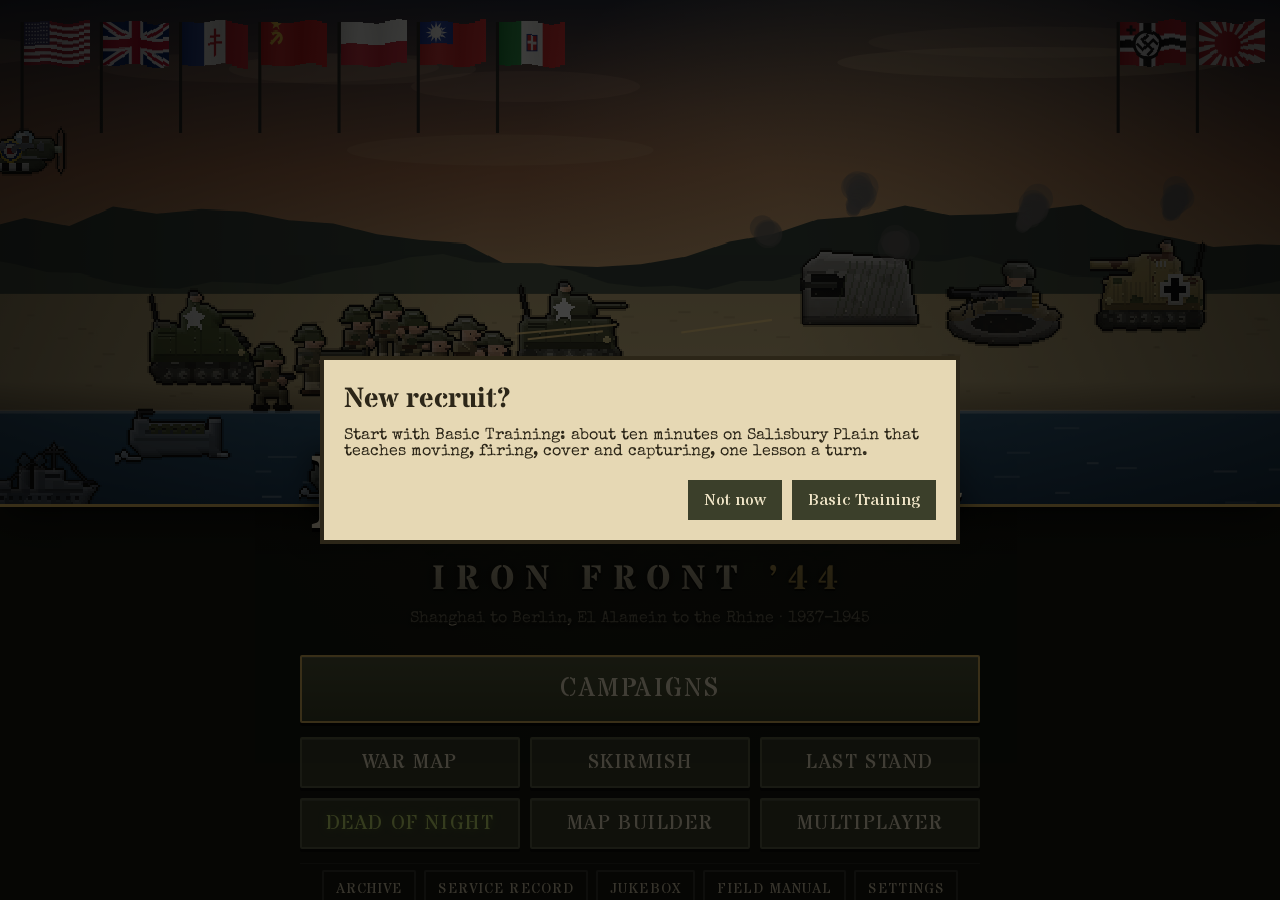
==== commit 80d71c6f: "Ten new campaigns: 149 battles in 23 campaigns New campaigns (67 battles), each with new generals, u" ====
--- a/index.html
+++ b/index.html
@@ -445,7 +445,7 @@
 
 <!-- campaigns -->
 <section class="screen paper" id="campaigns" hidden>
-  <header><h2>Campaigns</h2><p>Eighty-two battles in thirteen campaigns, from Shanghai in 1937 through the Western Desert, Greece, Italy and the carrier war in the Pacific to Berlin in 1945, plus basic training. Veterans who survive carry on into the next fight.</p></header>
+  <header><h2>Campaigns</h2><p>A hundred and forty-nine battles in twenty-three campaigns, from Khalkhin Gol and Shanghai to the Finnish forests, the Western Desert, Burma, New Guinea, the Pacific and Berlin, on both sides of the war, plus basic training. Veterans who survive carry on into the next fight.</p></header>
   <div id="camplist"></div>
   <header class="sub"><h3>Core force</h3></header>
   <div id="corelist"></div>
@@ -2081,10 +2081,12 @@
     const u = spawn(e.team, s); if (u) made.push(u);
   }
   for (const u of made) { u.moved = false; u.done = false; }
+  if (G.objective.win === 'kill' && e.team === 2 && G.killTotal != null) G.killTotal += made.filter(u => u.role === G.objective.role).length;   // reinforcements join the pool to destroy: a kill target counts kills, not what is left
   if (e.funds) G.teams[e.team].funds += e.funds;
   if (e.heal) for (const u of G.units) if (u.team === e.team) u.hp = Math.min(100, u.hp + e.heal * 10);
   if (e.hurt) for (const u of G.units) if (u.team === e.hurtTeam || (!e.hurtTeam && u.team !== e.team)) u.hp = Math.max(10, u.hp - e.hurt * 10);   // frostbite, typhus, an empty ammunition dump
   if (e.clear) for (const [x, y] of e.clear) if (inside(x, y) && TER[terr(x, y)].clear) setTerr(x, y, TER[terr(x, y)].clear);
+  if (e.terr) for (const [x, y, t] of e.terr) if (inside(x, y) && TER[t] && !unitAt(x, y)) setTerr(x, y, t);   // the map changes: a bridge blown, a ford flooded
   if (e.shock && typeof shellShock === 'function') setTimeout(() => shellShock(e.shock), 900);   // after the banner has been read
   if (e.smoke) { const [x0, y0, x1, y1, days] = e.smoke; (G.smoke = G.smoke || []).push({x0, y0, x1, y1, until:G.day + days}); }
   return made;
@@ -2635,7 +2637,7 @@
   const w = (INF_WEAPONS[nat] || INF_WEAPONS[natBase(nat)] || INF_WEAPONS.us)[role] || ['rifle', 'rifle', 'rifle'];
   if (NATION[nat] && NATION[nat].zed) return drawZed(P, role, f, n);
   if (role === 'mortar') return drawMortar(P, nat, f);
-  if (role === 'cav') return drawCav(P, nat, f, n, w);
+  if (role === 'cav' && (udef(nat, 'cav') || {}).horse !== false) return drawCav(P, nat, f, n, w);   // ski troops are 'cavalry' without horses
   if (role === 'inf') { if (n >= 2) soldier(P, 1, 9, nat, w[0], f); if (n >= 3) soldier(P, 9, 6, nat, w[1], f + 1); soldier(P, n >= 2 ? 16 : 9, 10, nat, w[2], f); }
   else { if (n >= 2) soldier(P, 2, 10, nat, w[0], f, true); soldier(P, 13, 8, nat, w[1], f); }
 }
@@ -2692,7 +2694,9 @@
 
 /* ---------- flags ---------- */
 function drawFlag(g, nat, x, y, w, h, mode = SET.flags) {
-  g.save(); g.beginPath(); g.rect(x, y, w, h); g.clip(); nat = nat && natBase(nat);
+  g.save(); g.beginPath(); g.rect(x, y, w, h); g.clip();
+  if (nat && FLAG_EXTRA[nat] && NAT_BASE[nat] && NAT_BASE[nat] !== nat) { FLAG_EXTRA[nat](g, x, y, w, h, mode); g.restore(); return; }   // an army with its own flag (Canada, Australia, Brazil) even though it borrows another's kit
+  nat = nat && natBase(nat);
   if (FLAG_EXTRA[nat]) FLAG_EXTRA[nat](g, x, y, w, h, mode);
   else if (!nat) { g.fillStyle = '#d8d6cc'; g.fillRect(x, y, w, h); g.restore(); return; }
   if (nat === 'ger') {
@@ -8651,7 +8655,7 @@
   birelgubi:{name:'Bir el Gubi', place:'The Ariete\'s positions at Bir el Gubi, Libya', date:'19 November 1941, 12:00', theme:'desert', weather:'clear',
     p1:{nat:'it', co:'balotta', funds:0, u:{inf:{n:'Bersaglieri (8º Reggimento)'}, tank:{n:'Carro Armato M13/40 (132º Carristi)'}}},
     p2:{nat:'uk42', co:'scottcockburn', funds:0, u:{tank:{n:'Crusader I (22nd Armoured Brigade)', w:'QF 2-pounder'}}},
-    objective:{win:'kill', role:'tank', n:9, limit:7}, goal:'Break the charge of the 22nd Armoured Brigade: knock out nine Crusaders by {limit}.',
+    objective:{win:'kill', role:'tank', n:12, limit:7}, goal:'Break the charge of the 22nd Armoured Brigade: knock out twelve Crusaders by {limit}.',
     brief:'Operation Crusader has begun: the Eighth Army is driving west to relieve Tobruk, and its armour is fanning out across the desert. On the southern flank stands the Ariete Armoured Division, dug in on a low rise around the well at Bir el Gubi. Bearing down on it is the 22nd Armoured Brigade, three yeomanry regiments fresh from England in brand-new Crusaders. They have never fought before. They are coming on fast, in line abreast, like cavalry.',
     clock:{start:'1941-11-19T12:00', step:120},
     build:() => { const b = MB(36, 20, '.', 9303);
@@ -9173,6 +9177,2730 @@
 { const order = ['training', 'china', 'weiss', 'gelb', 'sea', 'atlantic', 'carrier', 'desert', 'italy', 'rising', 'pacific', 'east', 'west', 'axis'];
   CAMPAIGNS.sort((a, b) => order.indexOf(a.id) - order.indexOf(b.id)); }
 
+/* ============================== THE DESERT FOX ==============================
+   Rommel's war in Africa, from the German side: the first dash across Cyrenaica,
+   T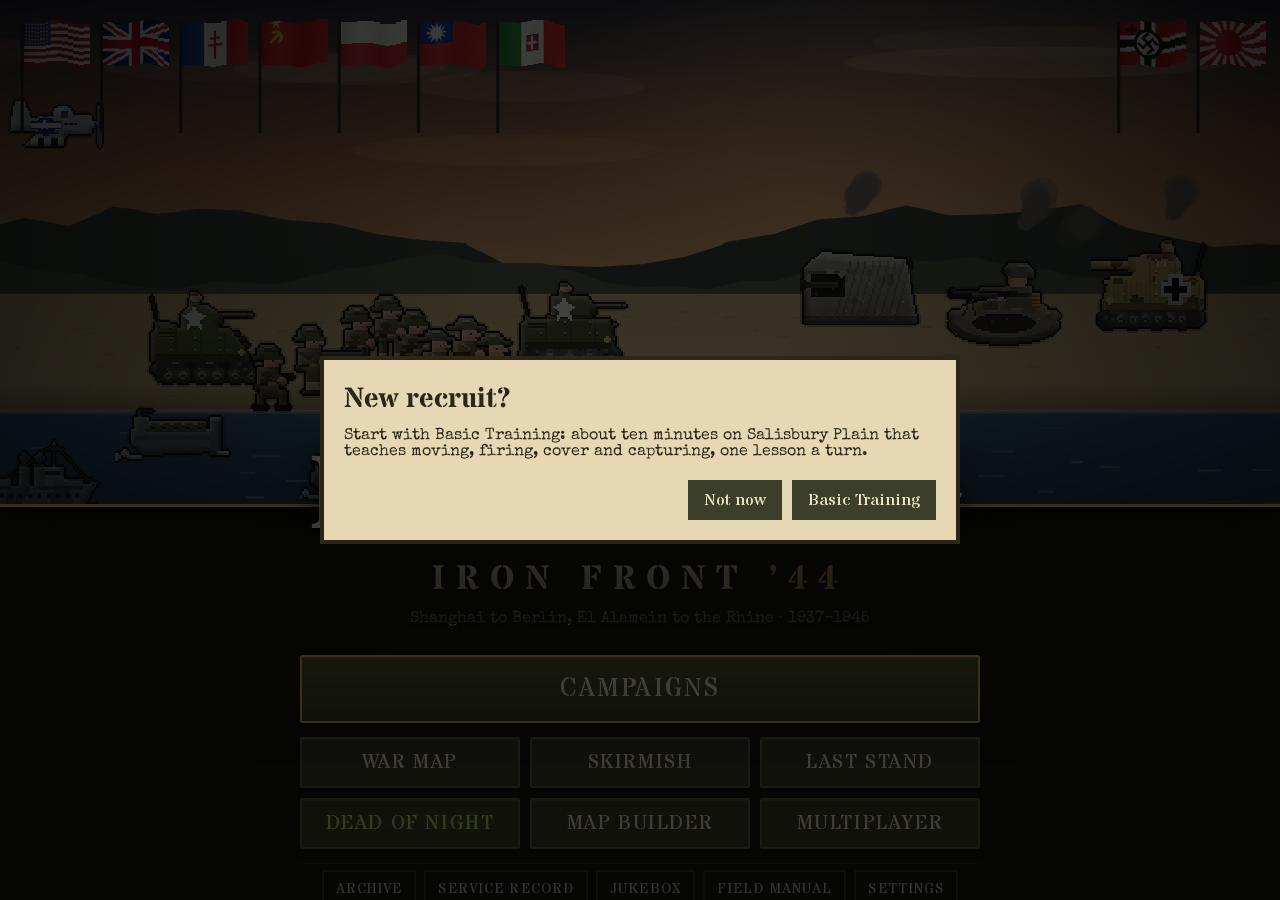
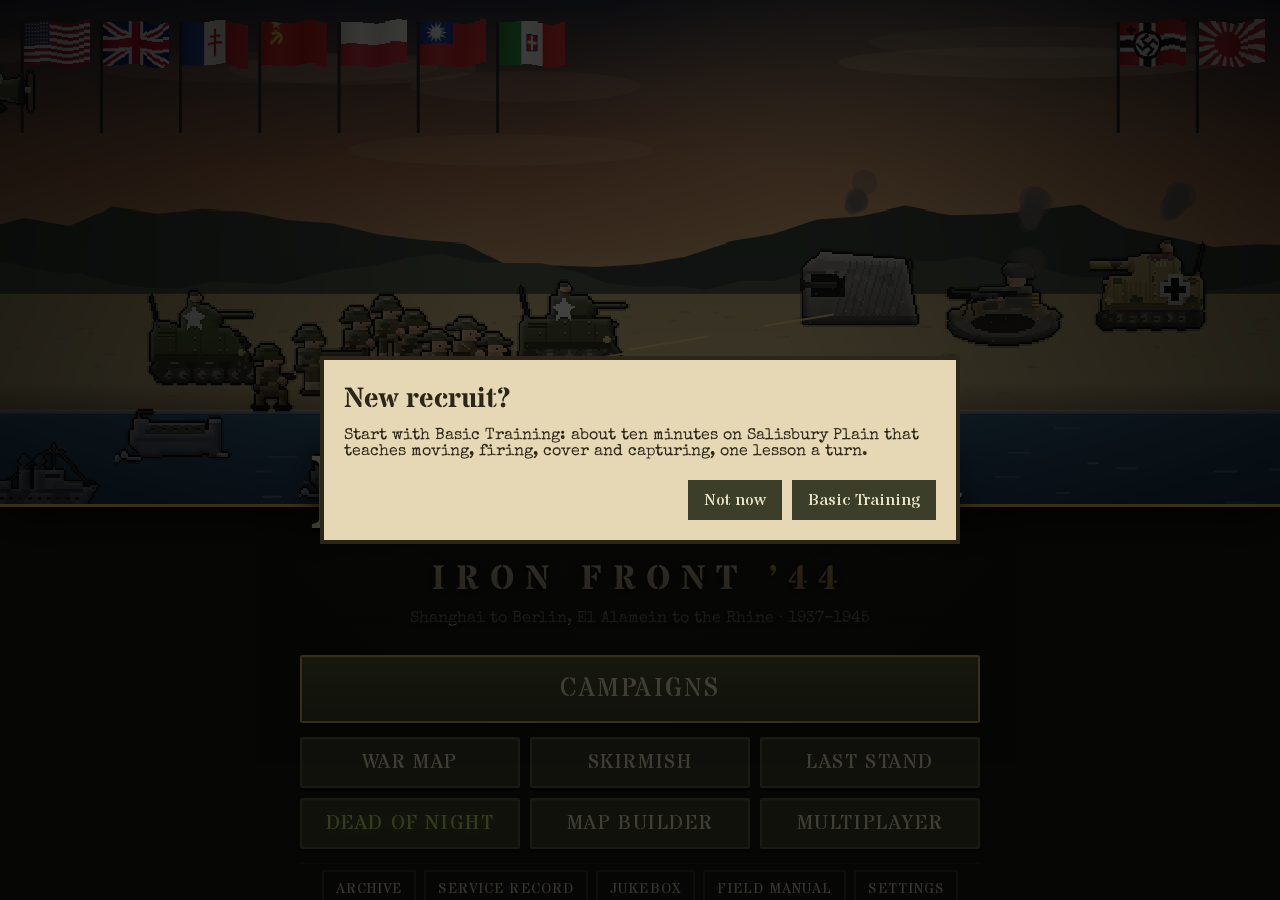
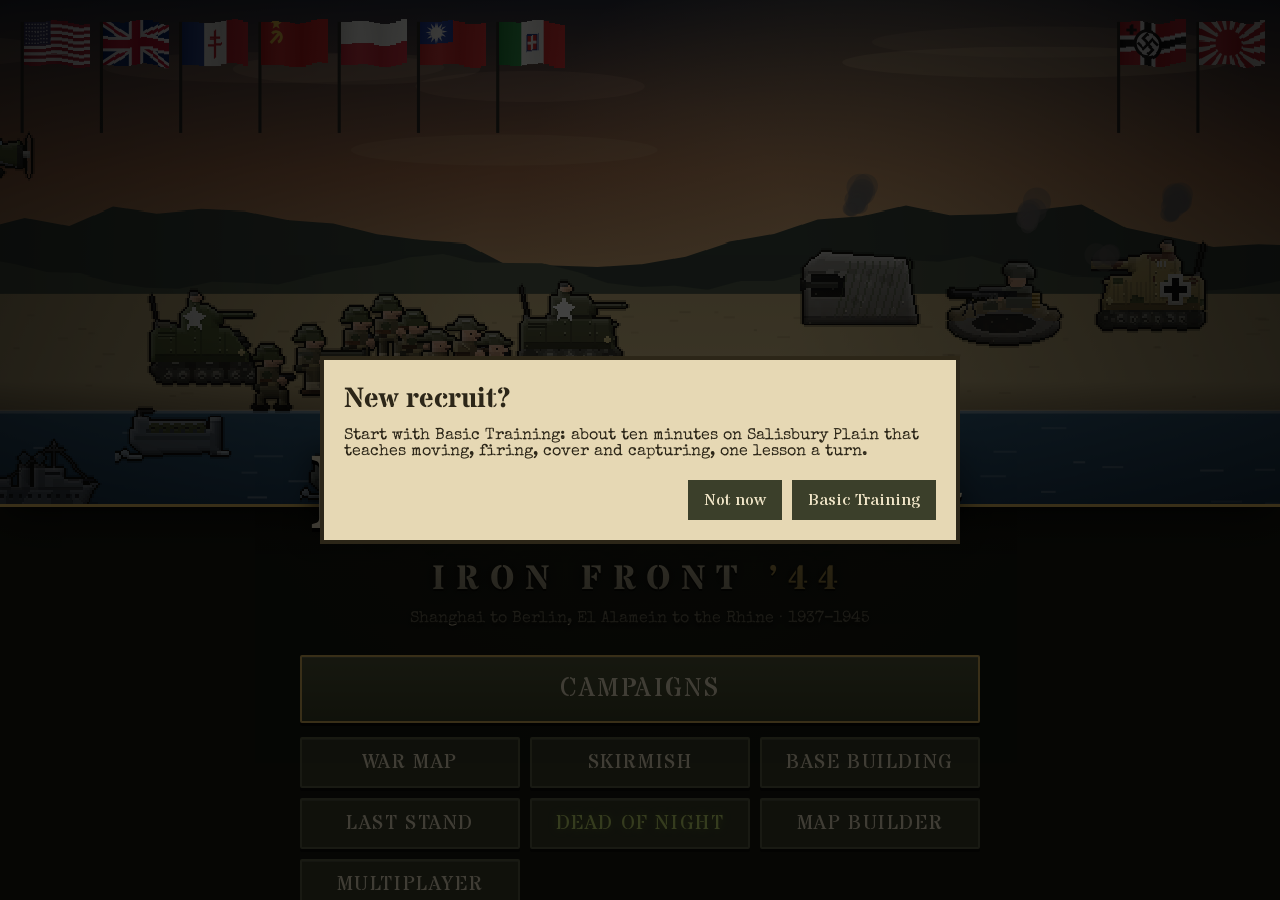
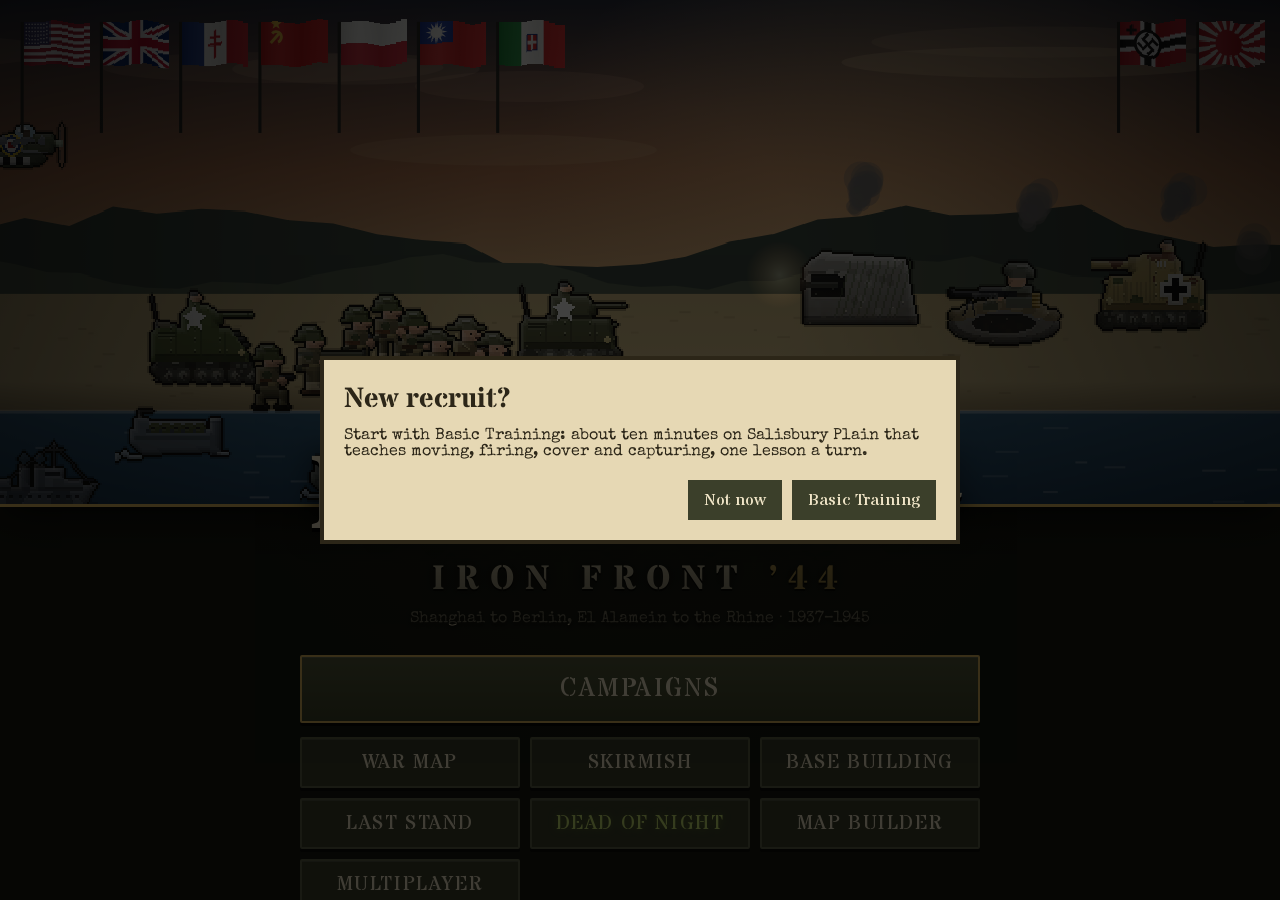
